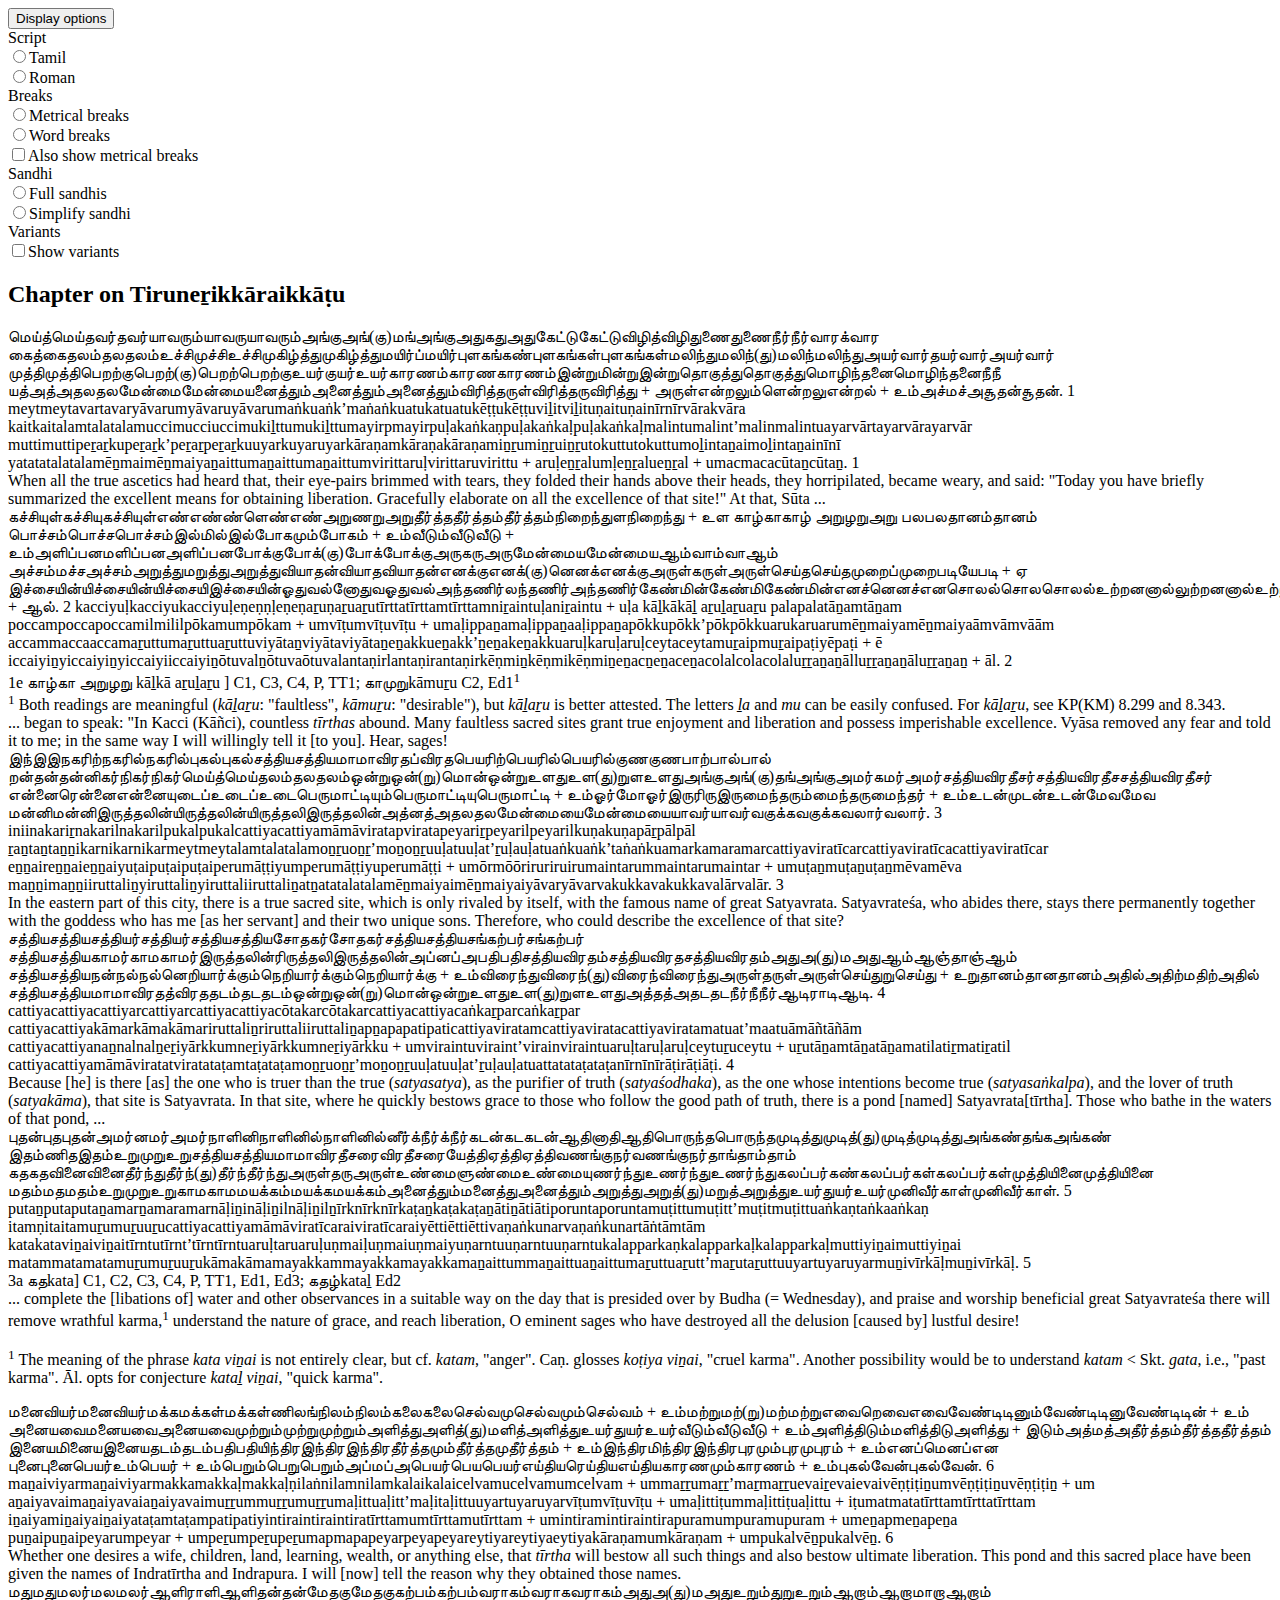
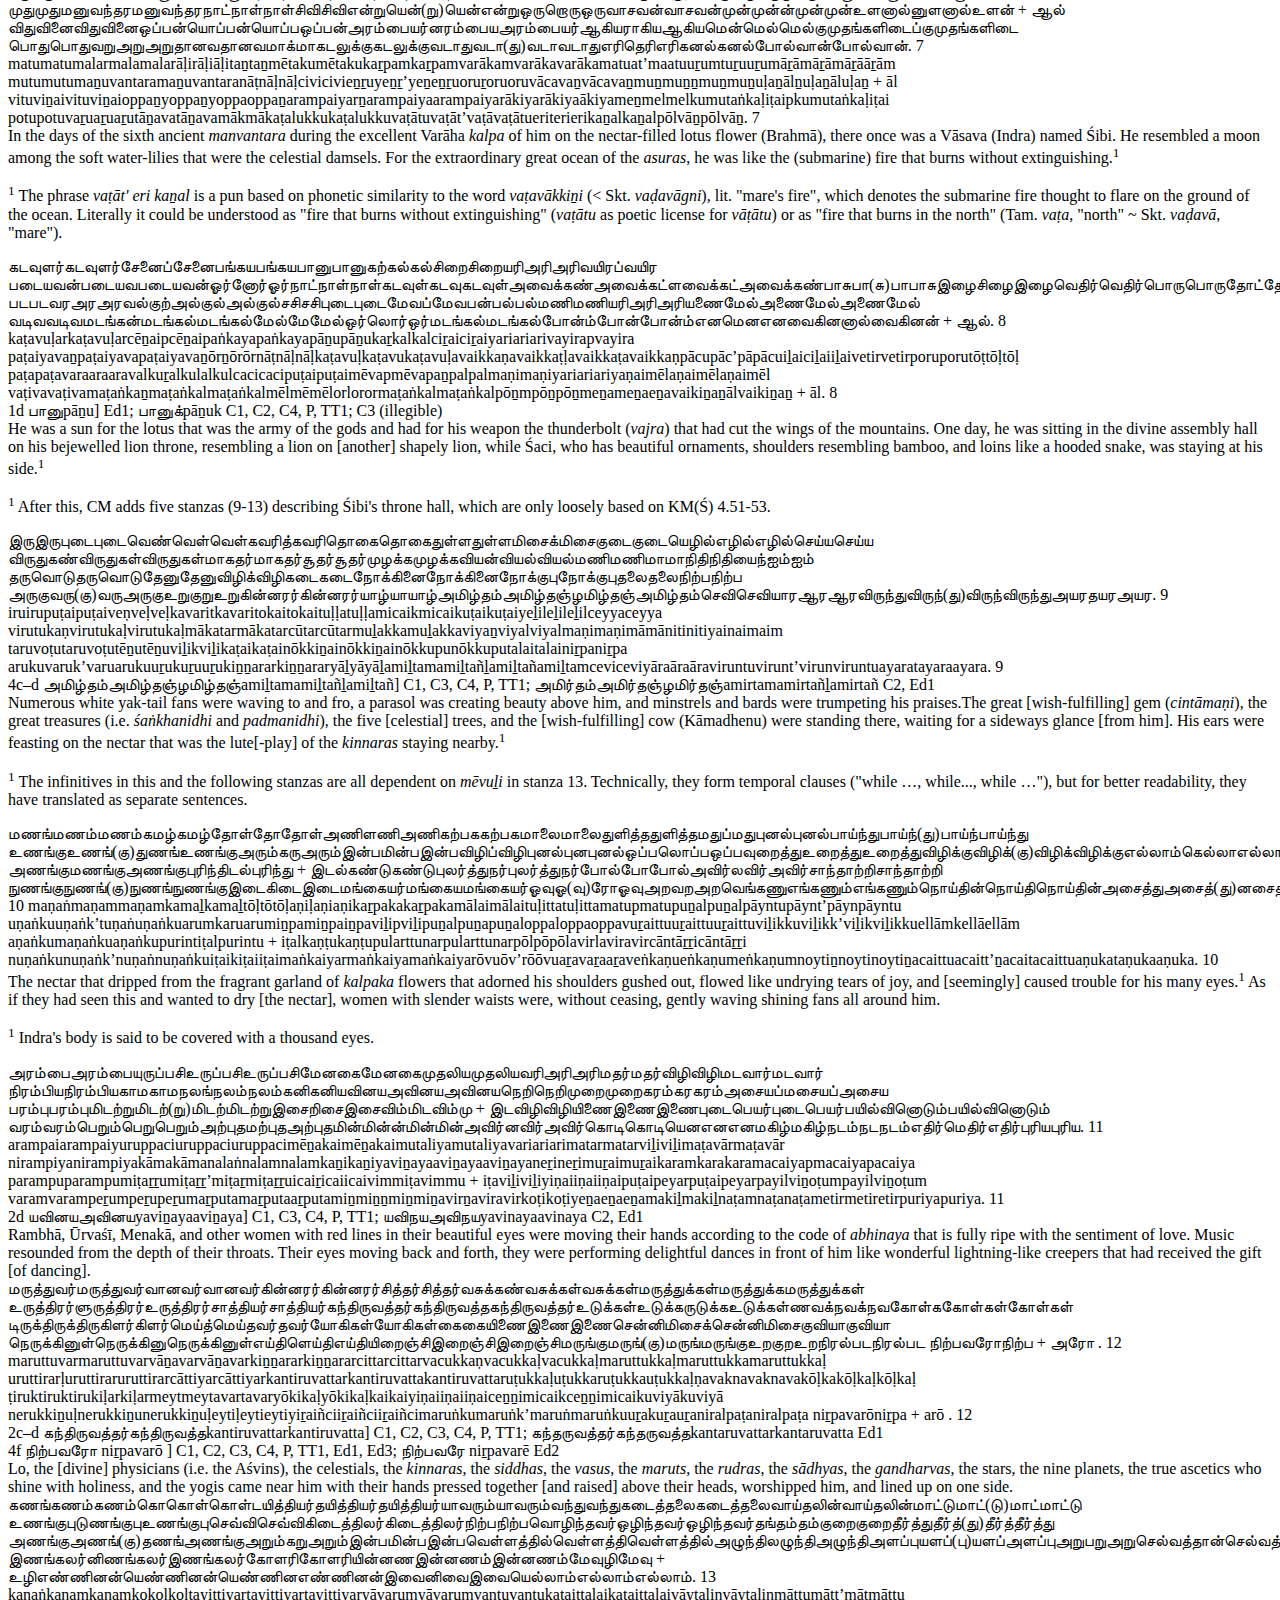
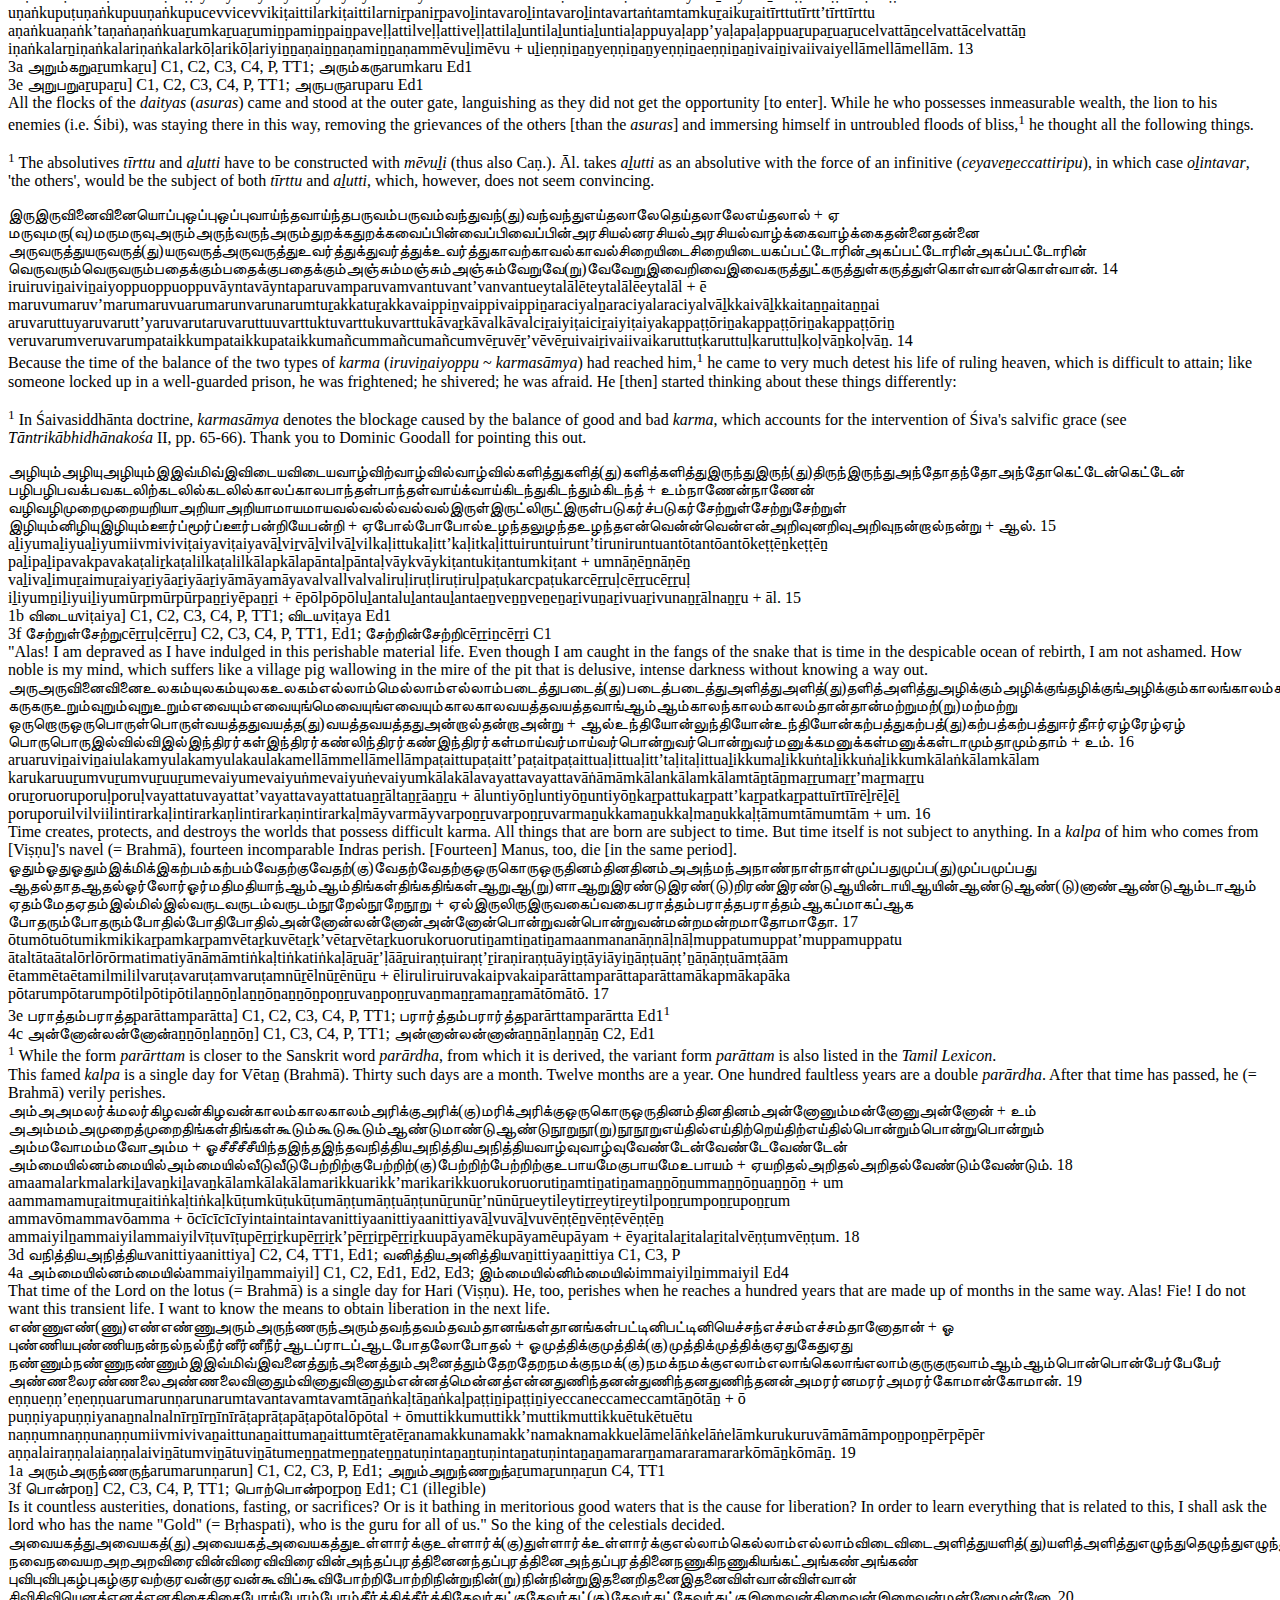
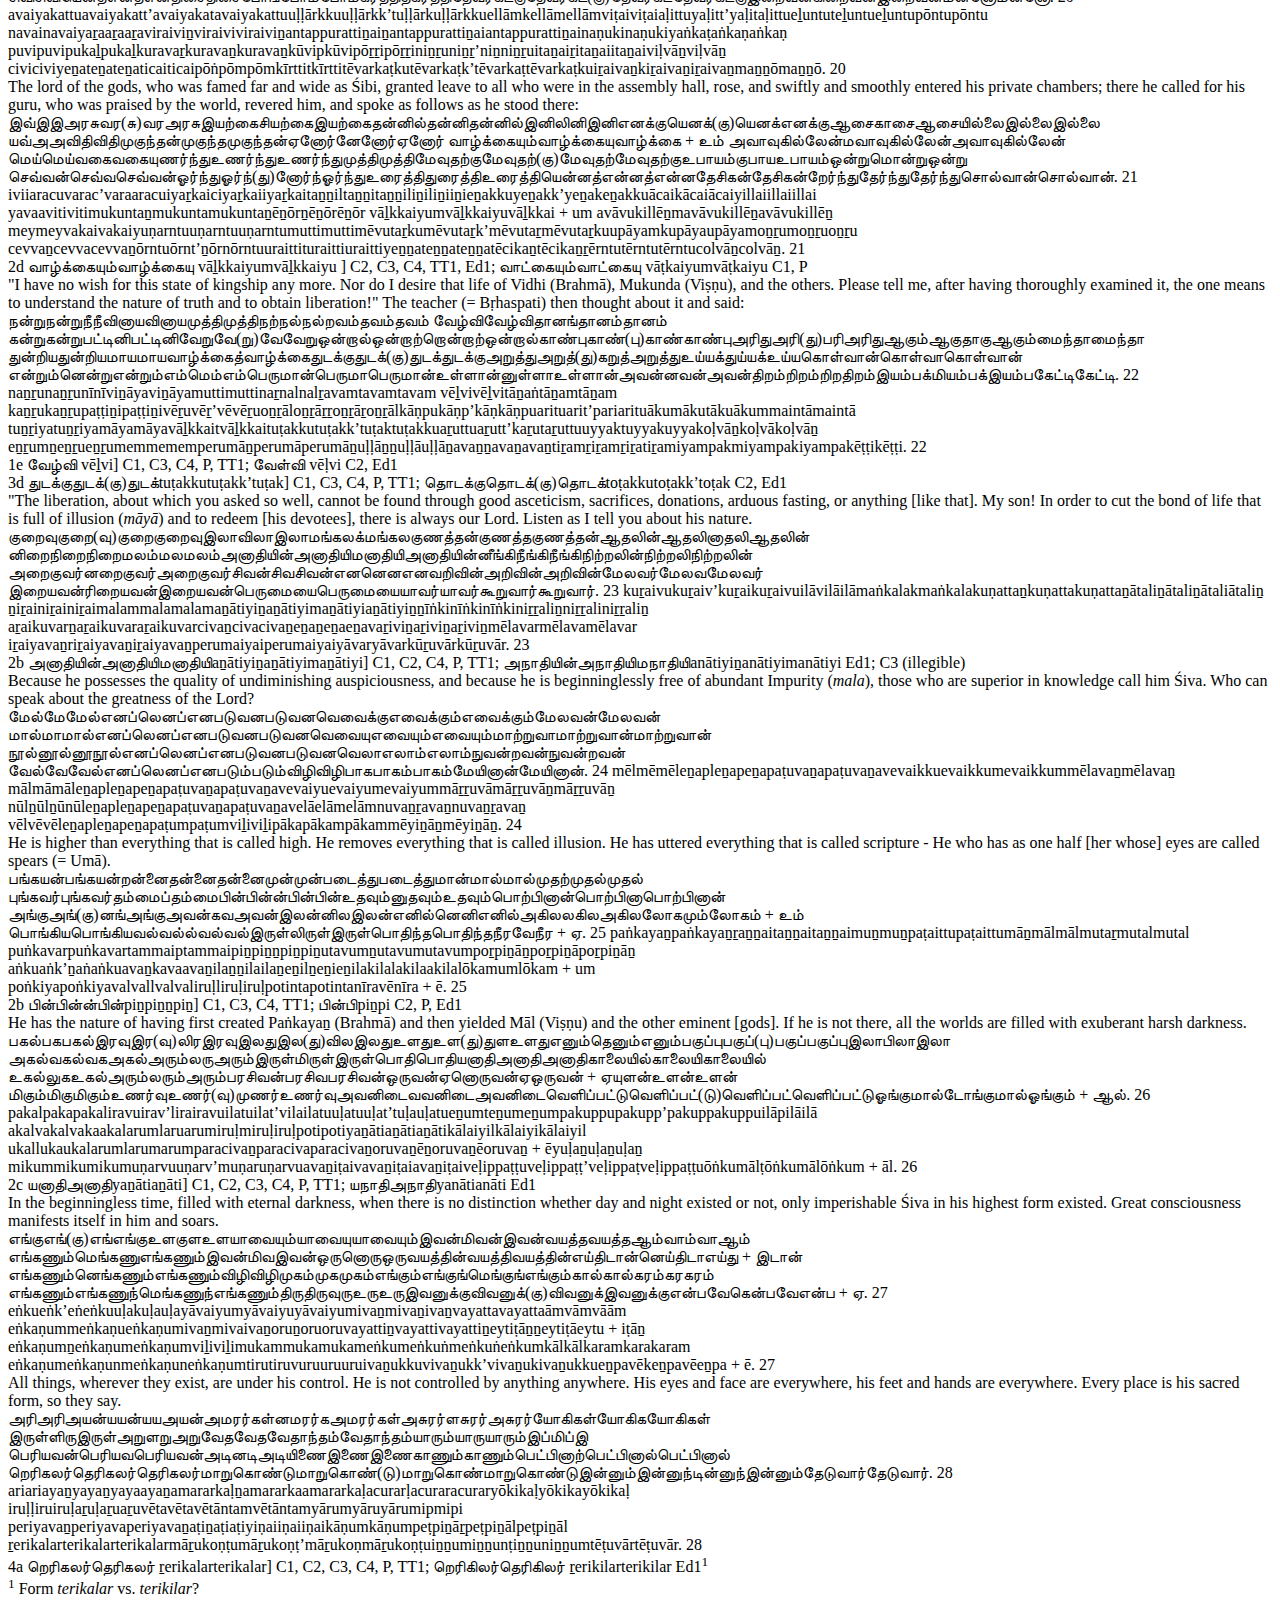
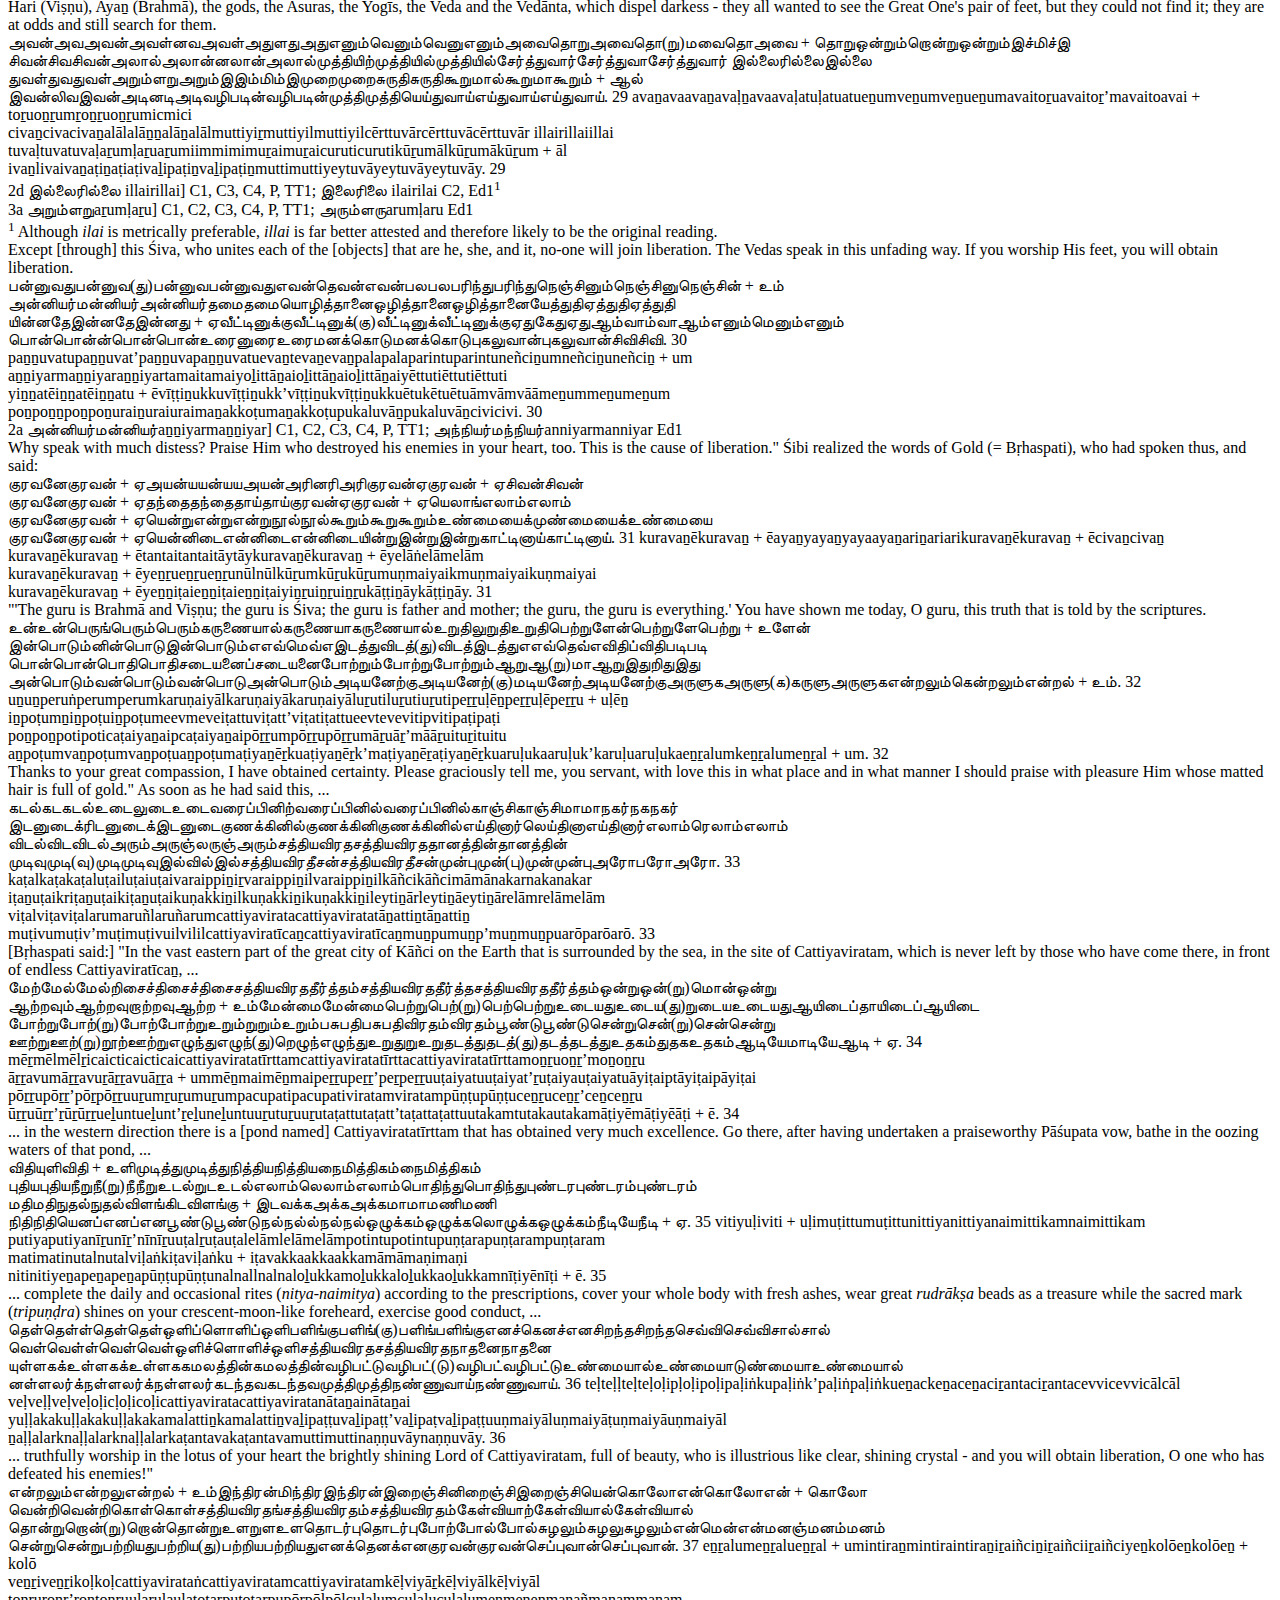
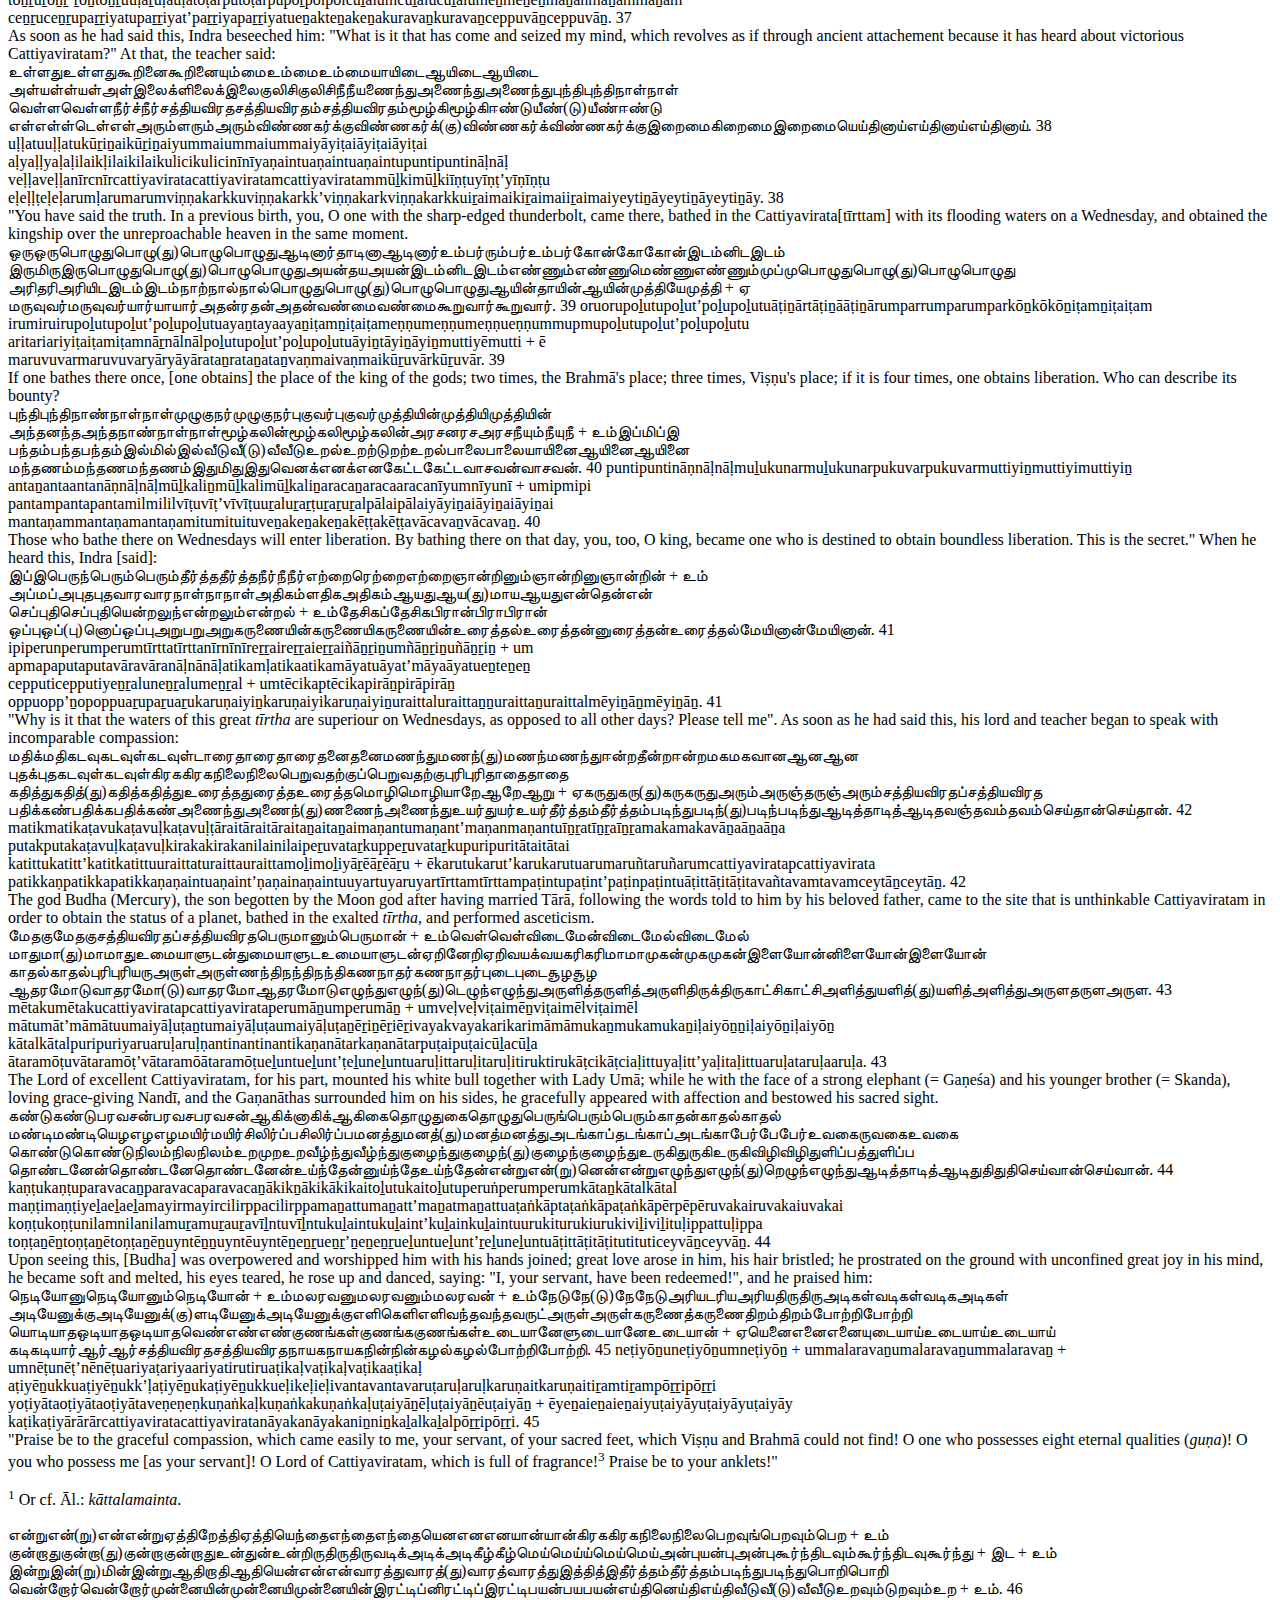
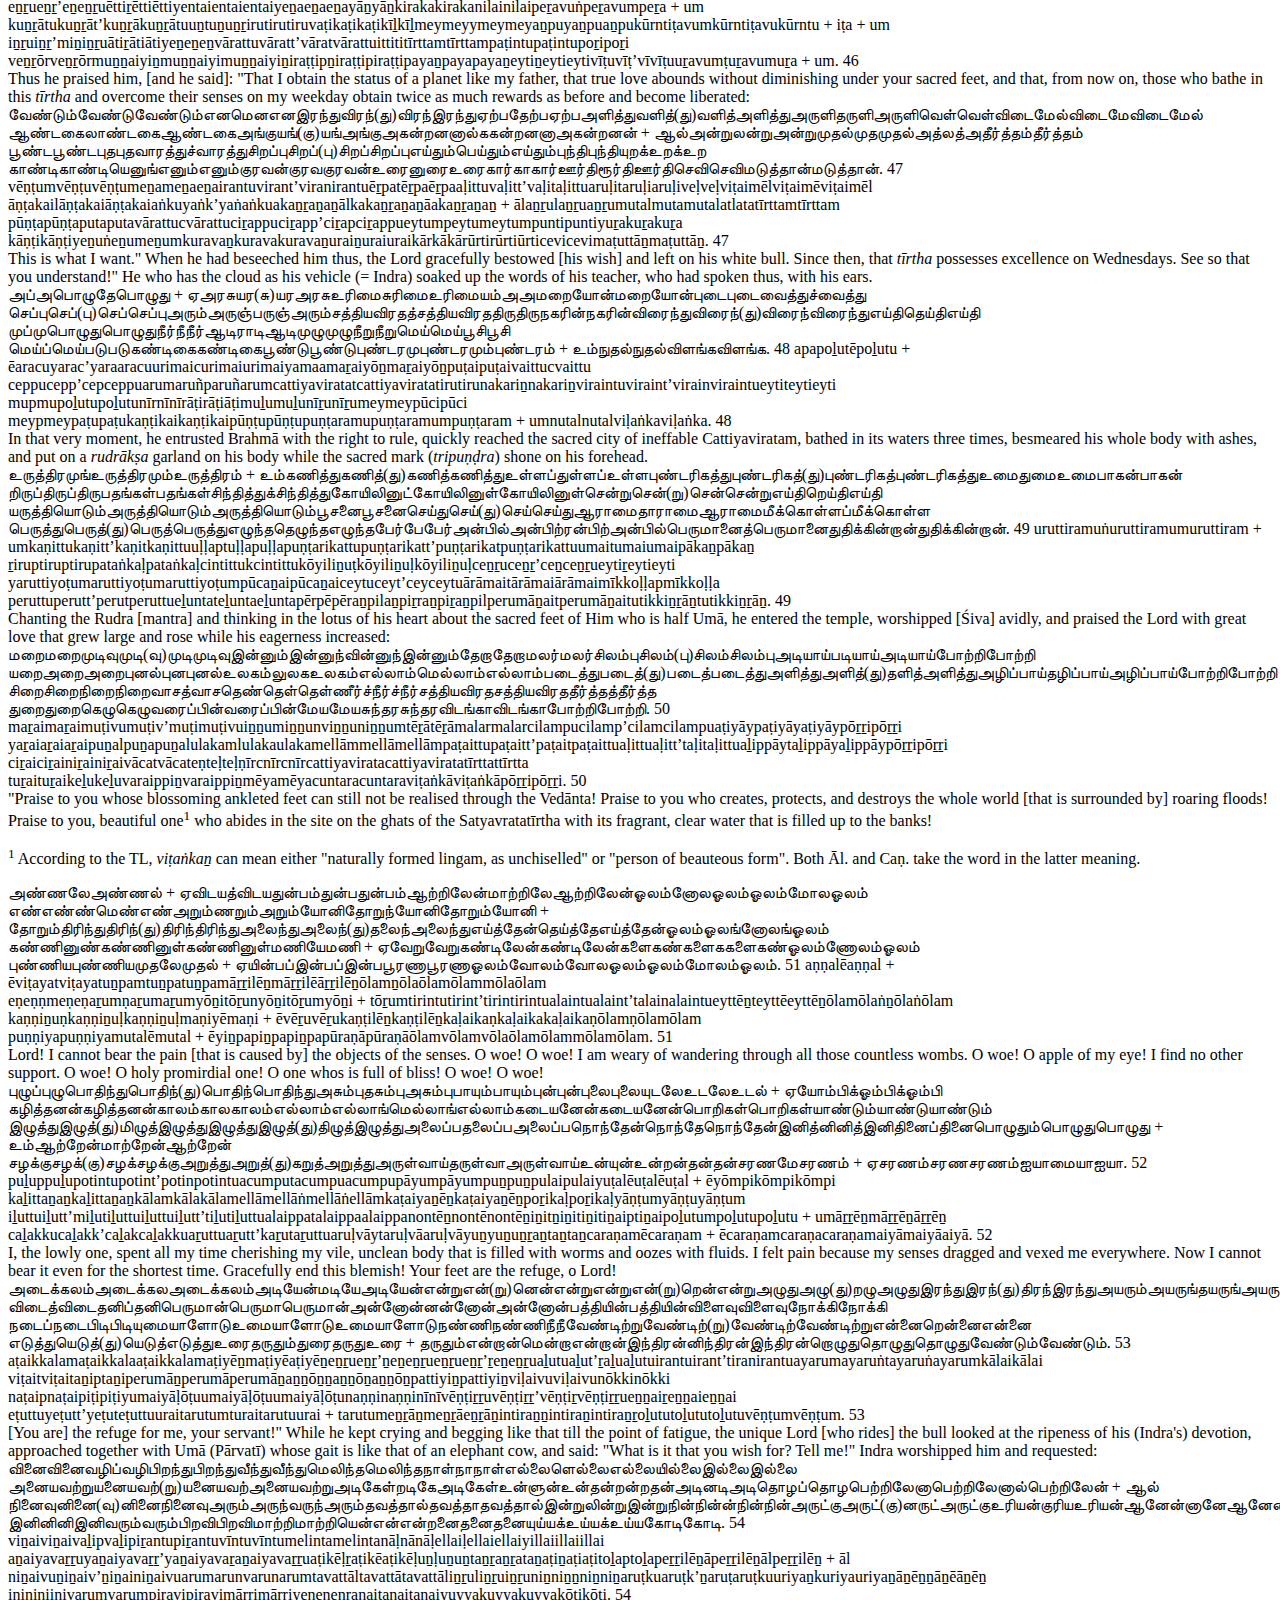
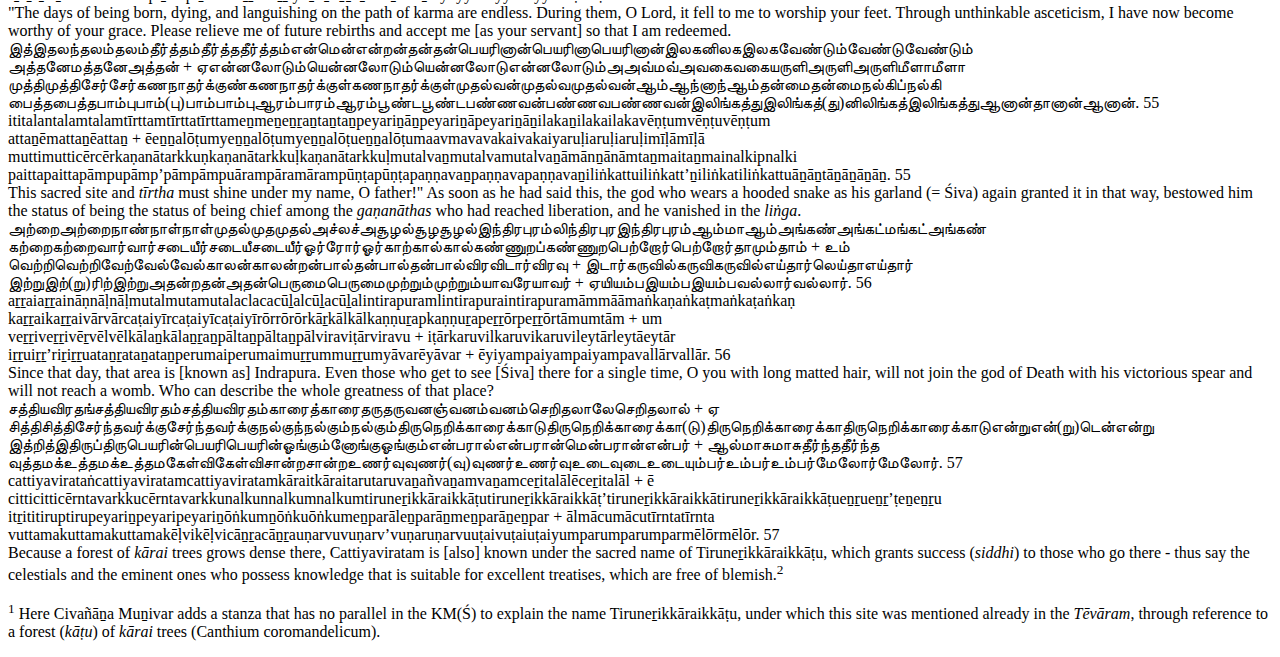
==== index.html @ 8d544032 "update" ====
<!DOCTYPE HTML><html xmlns:htl="https://www.hadw-bw.de/htl">
   <head>
      <meta http-equiv="Content-Type" content="text/html; charset=UTF-8">
      <title>Translation of Civañāṉa Muṉivar's Kāñcippurāṇam - chapter 8</title><script type="text/javascript" src="https://code.jquery.com/jquery-3.2.1.slim.min.js"></script><script type="text/javascript" src="https://htl.hadw-bw.de/gitlab/conversions/main/js/htl.js"></script><link rel="stylesheet" type="text/css" href="https://htl.hadw-bw.de/gitlab/conversions/main/css/htl.css">
   </head>
   <body>
      <div class="control-box"><button type="button" class="collapsible-label">Display options</button><div class="collapsible-content">
            <div class="control-heading">Script</div>
            <div class="control-option"><input type="radio" name="display-script" id="input-Taml"><label for="input-Taml">Tamil</label></div>
            <div class="control-option"><input type="radio" name="display-script" id="input-Latn"><label for="input-Latn">Roman</label></div>
            <div class="control-heading">Breaks</div>
            <div class="control-option"><input type="radio" name="display-breaks" id="input-metrical"><label for="input-metrical">Metrical breaks</label></div>
            <div class="control-option"><input type="radio" name="display-breaks" id="input-wordbreaks"><label for="input-wordbreaks">Word breaks</label></div>
            <div class="control-suboption" id="suboption-also-metrical"><input type="checkbox" name="input-also-metrical" id="input-also-metrical" autocomplete="off"><label for="input-also-metrical">Also show metrical breaks</label></div>
            <div class="control-heading">Sandhi</div>
            <div class="control-option"><input type="radio" name="display-sandhi" id="input-sandhi"><label for="input-sandhi">Full sandhis</label></div>
            <div class="control-option"><input type="radio" name="display-sandhi" id="input-nosandhi"><label for="input-nosandhi">Simplify sandhi</label></div>
            <div class="control-heading">Variants</div>
            <div class="control-option"><input type="checkbox" name="input-variants" id="input-variants" autocomplete="off"><label for="input-variants">Show variants</label></div>
         </div>
      </div>
      <div class="main-content" lang="ta">
         
         
         
         <h2>Chapter on Tiruneṟikkāraikkāṭu</h2>
         
         <div class="stanza"><span class="Taml">
               <span class="w">மெய்த்<span class="wb"></span><span class="tooltip">மெய்</span></span><span class="w">தவர்<span class="wb"></span><span class="tooltip">தவர்</span></span><span class="mb"></span><span class="w"><span class="w split">யாவரும்</span><span class="joined">யாவரு</span><span class="wb"></span><span class="tooltip">யாவரும்</span></span><span class="mb"></span><span class="w"><span class="nosandhi">அங்கு</span><span class="sandhi split">அங்(கு)</span><span class="sandhi joined">மங்</span><span class="wb"></span><span class="tooltip">அங்கு</span></span><span class="w"><span class="w split">அது</span><span class="joined">கது</span><span class="wb"></span><span class="tooltip">அது</span></span><span class="mb"></span><span class="w">கேட்டு<span class="wb"></span><span class="tooltip">கேட்டு</span></span><span class="mb"></span><span class="w">விழித்<span class="wb"></span><span class="tooltip">விழி</span></span><span class="w">துணை<span class="wb"></span><span class="tooltip">துணை</span></span><span class="mb"></span><span class="w">நீர்<span class="wb"></span><span class="tooltip">நீர்</span></span><span class="w">வாரக்<span class="tooltip">வார</span></span><br>
               <span class="w">கைத்<span class="wb"></span><span class="tooltip">கை</span></span><span class="w"><span class="w split">தலம்</span><span class="joined">தல</span><span class="wb"></span><span class="tooltip">தலம்</span></span><span class="mb"></span><span class="w"><span class="w split">உச்சி</span><span class="joined">முச்சி</span><span class="wb"></span><span class="tooltip">உச்சி</span></span><span class="mb"></span><span class="w">முகிழ்த்து<span class="wb"></span><span class="tooltip">முகிழ்த்து</span></span><span class="mb"></span><span class="w">மயிர்ப்<span class="wb"></span><span class="tooltip">மயிர்</span></span><span class="w"><span class="sandhi">புள<span class="mb"></span>கங்கண்</span><span class="nosandhi">புள<span class="mb"></span>கங்கள்</span><span class="wb"></span><span class="tooltip">புளகங்கள்</span></span><span class="mb"></span><span class="w"><span class="nosandhi">மலிந்து</span><span class="sandhi split">மலிந்(து)</span><span class="sandhi joined">மலிந்</span><span class="wb"></span><span class="tooltip">மலிந்து</span></span><span class="w"><span class="w split">அயர்வார்</span><span class="joined">தயர்வார்</span><span class="tooltip">அயர்வார்</span></span><br>
               <span class="w">முத்தி<span class="wb"></span><span class="tooltip">முத்தி</span></span><span class="mb"></span><span class="w"><span class="nosandhi">பெறற்கு</span><span class="sandhi split">பெறற்(கு)</span><span class="sandhi joined">பெறற்</span><span class="wb"></span><span class="tooltip">பெறற்கு</span></span><span class="w"><span class="w split">உயர்</span><span class="joined">குயர்</span><span class="wb"></span><span class="tooltip">உயர்</span></span><span class="mb"></span><span class="w"><span class="w split">காரணம்</span><span class="joined">காரண</span><span class="wb"></span><span class="tooltip">காரணம்</span></span><span class="mb"></span><span class="w"><span class="w split">இன்று</span><span class="joined">மின்று</span><span class="wb"></span><span class="tooltip">இன்று</span></span><span class="mb"></span><span class="w">தொகுத்து<span class="wb"></span><span class="tooltip">தொகுத்து</span></span><span class="mb"></span><span class="w">மொழிந்தனை<span class="wb"></span><span class="tooltip">மொழிந்தனை</span></span><span class="w">நீ<span class="tooltip">நீ</span></span><br>
               <span class="w"><span class="sandhi">யத்</span><span class="nosandhi">அத்</span><span class="wb"></span><span class="tooltip">அ</span></span><span class="w">தல<span class="wb"></span><span class="tooltip">தல</span></span><span class="mb"></span><span class="w">மேன்மை<span class="wb"></span><span class="tooltip">மேன்மை</span></span><span class="mb"></span><span class="w"><span class="sandhi">யனைத்தும்</span><span class="nosandhi">அனைத்தும்</span><span class="wb"></span><span class="tooltip">அனைத்தும்</span></span><span class="mb"></span><span class="w"><span class="w split">விரித்தருள்</span><span class="joined">விரித்தரு</span><span class="wb"></span><span class="tooltip">விரித்து + அருள்</span></span><span class="mb"></span><span class="w"><span class="w split">என்றலும்</span><span class="joined">ளென்றலு</span><span class="wb"></span><span class="tooltip">என்றல் + உம்</span></span><span class="mb"></span><span class="w"><span class="w split">அச்</span><span class="joined">மச்</span><span class="wb"></span><span class="tooltip">அ</span></span><span class="w">சூதன்<span class="tooltip">சூதன்</span></span>. <span class="stanza-number">1</span>
               </span><span class="Latn">
               <span class="w">meyt<span class="wb"></span><span class="tooltip">mey</span></span><span class="w">tavar<span class="wb"></span><span class="tooltip">tavar</span></span><span class="mb"></span><span class="w"><span class="w split">yāvarum</span><span class="joined">yāvaru</span><span class="wb"></span><span class="tooltip">yāvarum</span></span><span class="mb"></span><span class="w"><span class="nosandhi">aṅku</span><span class="sandhi split">aṅk’</span><span class="sandhi joined">maṅ</span><span class="wb"></span><span class="tooltip">aṅku</span></span><span class="w"><span class="w split">atu</span><span class="joined">katu</span><span class="wb"></span><span class="tooltip">atu</span></span><span class="mb"></span><span class="w">kēṭṭu<span class="wb"></span><span class="tooltip">kēṭṭu</span></span><span class="mb"></span><span class="w">viḻit<span class="wb"></span><span class="tooltip">viḻi</span></span><span class="w">tuṇai<span class="wb"></span><span class="tooltip">tuṇai</span></span><span class="mb"></span><span class="w">nīr<span class="wb"></span><span class="tooltip">nīr</span></span><span class="w">vārak<span class="tooltip">vāra</span></span><br>
               <span class="w">kait<span class="wb"></span><span class="tooltip">kai</span></span><span class="w"><span class="w split">talam</span><span class="joined">tala</span><span class="wb"></span><span class="tooltip">talam</span></span><span class="mb"></span><span class="w"><span class="w split">ucci</span><span class="joined">mucci</span><span class="wb"></span><span class="tooltip">ucci</span></span><span class="mb"></span><span class="w">mukiḻttu<span class="wb"></span><span class="tooltip">mukiḻttu</span></span><span class="mb"></span><span class="w">mayirp<span class="wb"></span><span class="tooltip">mayir</span></span><span class="w"><span class="sandhi">puḷa<span class="mb"></span>kaṅkaṇ</span><span class="nosandhi">puḷa<span class="mb"></span>kaṅkaḷ</span><span class="wb"></span><span class="tooltip">puḷakaṅkaḷ</span></span><span class="mb"></span><span class="w"><span class="nosandhi">malintu</span><span class="sandhi split">malint’</span><span class="sandhi joined">malin</span><span class="wb"></span><span class="tooltip">malintu</span></span><span class="w"><span class="w split">ayarvār</span><span class="joined">tayarvār</span><span class="tooltip">ayarvār</span></span><br>
               <span class="w">mutti<span class="wb"></span><span class="tooltip">mutti</span></span><span class="mb"></span><span class="w"><span class="nosandhi">peṟaṟku</span><span class="sandhi split">peṟaṟk’</span><span class="sandhi joined">peṟaṟ</span><span class="wb"></span><span class="tooltip">peṟaṟku</span></span><span class="w"><span class="w split">uyar</span><span class="joined">kuyar</span><span class="wb"></span><span class="tooltip">uyar</span></span><span class="mb"></span><span class="w"><span class="w split">kāraṇam</span><span class="joined">kāraṇa</span><span class="wb"></span><span class="tooltip">kāraṇam</span></span><span class="mb"></span><span class="w"><span class="w split">iṉṟu</span><span class="joined">miṉṟu</span><span class="wb"></span><span class="tooltip">iṉṟu</span></span><span class="mb"></span><span class="w">tokuttu<span class="wb"></span><span class="tooltip">tokuttu</span></span><span class="mb"></span><span class="w">moḻintaṉai<span class="wb"></span><span class="tooltip">moḻintaṉai</span></span><span class="w">nī<span class="tooltip">nī</span></span><br>
               <span class="w"><span class="sandhi">yat</span><span class="nosandhi">at</span><span class="wb"></span><span class="tooltip">a</span></span><span class="w">tala<span class="wb"></span><span class="tooltip">tala</span></span><span class="mb"></span><span class="w">mēṉmai<span class="wb"></span><span class="tooltip">mēṉmai</span></span><span class="mb"></span><span class="w"><span class="sandhi">yaṉaittum</span><span class="nosandhi">aṉaittum</span><span class="wb"></span><span class="tooltip">aṉaittum</span></span><span class="mb"></span><span class="w"><span class="w split">virittaruḷ</span><span class="joined">virittaru</span><span class="wb"></span><span class="tooltip">virittu + aruḷ</span></span><span class="mb"></span><span class="w"><span class="w split">eṉṟalum</span><span class="joined">ḷeṉṟalu</span><span class="wb"></span><span class="tooltip">eṉṟal + um</span></span><span class="mb"></span><span class="w"><span class="w split">ac</span><span class="joined">mac</span><span class="wb"></span><span class="tooltip">a</span></span><span class="w">cūtaṉ<span class="tooltip">cūtaṉ</span></span>. <span class="stanza-number">1</span>
               </span></div>
         <div class="translation">When all the true ascetics had heard that, their eye-pairs brimmed with tears, they
            folded their hands above their heads, they horripilated, became weary, and said: "Today
            you have briefly summarized the excellent means for obtaining liberation. Gracefully
            elaborate on all the excellence of that site!" At that, Sūta ...
            <div class="notes"></div>
         </div>
         
         <div class="stanza"><span class="Taml">
               <span class="w"><span class="w split">கச்சியுள்</span><span class="joined">கச்சியு</span><span class="wb"></span><span class="tooltip">கச்சியுள்</span></span><span class="mb"></span><span class="w"><span class="nosandhi">எண்</span><span class="sandhi split">எண்ண்</span><span class="sandhi joined">ளெண்</span><span class="wb"></span><span class="tooltip">எண்</span></span><span class="w"><span class="w split">அறு</span><span class="joined">ணறு</span><span class="wb"></span><span class="tooltip">அறு</span></span><span class="mb"></span><span class="w"><span class="sandhi">தீர்த்த</span><span class="nosandhi">தீர்த்தம்</span><span class="wb"></span><span class="tooltip">தீர்த்தம்</span></span><span class="mb"></span><span class="w">நிறைந்துள<span class="wb"></span><span class="tooltip">நிறைந்து + உள</span></span><span class="mb"></span><span class="app-anchor" id="app1">
                  <span class="w"><span class="w split">காழ்</span><span class="joined">கா</span><span class="wb"></span><span class="tooltip">காழ்</span></span><span class="wb"></span>
                  <span class="w"><span class="w split">அறு</span><span class="joined">ழறு</span><span class="tooltip">அறு</span></span><span class="wb"></span>
                  </span><span class="mb"></span><span class="w">பல<span class="wb"></span><span class="tooltip">பல</span></span><span class="w">தானம்<span class="tooltip">தானம்</span></span><br>
               <span class="w"><span class="w split">பொச்சம்</span><span class="joined">பொச்ச</span><span class="wb"></span><span class="tooltip">பொச்சம்</span></span><span class="w"><span class="w split">இல்</span><span class="joined">மில்</span><span class="wb"></span><span class="tooltip">இல்</span></span><span class="mb"></span><span class="w">போகமும்<span class="wb"></span><span class="tooltip">போகம் + உம்</span></span><span class="mb"></span><span class="w"><span class="w split">வீடும்</span><span class="joined">வீடு</span><span class="wb"></span><span class="tooltip">வீடு + உம்</span></span><span class="mb"></span><span class="w"><span class="w split">அளிப்பன</span><span class="joined">மளிப்பன</span><span class="wb"></span><span class="tooltip">அளிப்பன</span></span><span class="mb"></span><span class="w"><span class="nosandhi">போக்கு</span><span class="sandhi split">போக்(கு)</span><span class="sandhi joined">போக்</span><span class="wb"></span><span class="tooltip">போக்கு</span></span><span class="w"><span class="w split">அரு</span><span class="joined">கரு</span><span class="wb"></span><span class="tooltip">அரு</span></span><span class="mb"></span><span class="w">மேன்மைய<span class="wb"></span><span class="tooltip">மேன்மைய</span></span><span class="w"><span class="nosandhi">ஆம்</span><span class="sandhi split">வாம்</span><span class="sandhi joined">வா</span><span class="tooltip">ஆம்</span></span><br>
               <span class="w"><span class="w split">அச்சம்</span><span class="joined">மச்ச</span><span class="wb"></span><span class="tooltip">அச்சம்</span></span><span class="mb"></span><span class="w"><span class="w split">அறுத்து</span><span class="joined">மறுத்து</span><span class="wb"></span><span class="tooltip">அறுத்து</span></span><span class="mb"></span><span class="w"><span class="w split">வியாதன்</span><span class="joined">வியாத</span><span class="wb"></span><span class="tooltip">வியாதன்</span></span><span class="mb"></span><span class="w"><span class="nosandhi">எனக்கு</span><span class="sandhi split">எனக்(கு)</span><span class="sandhi joined">னெனக்</span><span class="wb"></span><span class="tooltip">எனக்கு</span></span><span class="w"><span class="w split">அருள்</span><span class="joined">கருள்</span><span class="wb"></span><span class="tooltip">அருள்</span></span><span class="mb"></span><span class="w">செய்த<span class="wb"></span><span class="tooltip">செய்த</span></span><span class="mb"></span><span class="w">முறைப்<span class="wb"></span><span class="tooltip">முறை</span></span><span class="w">படியே<span class="tooltip">படி + ஏ</span></span><br>
               <span class="w"><span class="nosandhi">இச்சையின்</span><span class="sandhi split">யிச்சையின்</span><span class="sandhi joined">யிச்சையி</span><span class="wb"></span><span class="tooltip">இச்சையின்</span></span><span class="mb"></span><span class="w"><span class="w split">ஓதுவல்</span><span class="joined">னோதுவ</span><span class="wb"></span><span class="tooltip">ஓதுவல்</span></span><span class="mb"></span><span class="w"><span class="w split">அந்தணிர்</span><span class="joined">லந்தணிர்</span><span class="wb"></span><span class="tooltip">அந்தணிர்</span></span><span class="mb"></span><span class="w"><span class="w split">கேண்மின்</span><span class="joined">கேண்மி</span><span class="wb"></span><span class="tooltip">கேண்மின்</span></span><span class="mb"></span><span class="w"><span class="w split">எனச்</span><span class="joined">னெனச்</span><span class="wb"></span><span class="tooltip">என</span></span><span class="w"><span class="w split">சொலல்</span><span class="joined">சொல</span><span class="wb"></span><span class="tooltip">சொலல்</span></span><span class="mb"></span><span class="w"><span class="w split">உற்றனனால்</span><span class="joined">லுற்றனனால்</span><span class="tooltip">உற்றனன் + ஆல்</span></span>. <span class="stanza-number">2</span>
               </span><span class="Latn">
               <span class="w"><span class="w split">kacciyuḷ</span><span class="joined">kacciyu</span><span class="wb"></span><span class="tooltip">kacciyuḷ</span></span><span class="mb"></span><span class="w"><span class="nosandhi">eṇ</span><span class="sandhi split">eṇṇ</span><span class="sandhi joined">ḷeṇ</span><span class="wb"></span><span class="tooltip">eṇ</span></span><span class="w"><span class="w split">aṟu</span><span class="joined">ṇaṟu</span><span class="wb"></span><span class="tooltip">aṟu</span></span><span class="mb"></span><span class="w"><span class="sandhi">tīrtta</span><span class="nosandhi">tīrttam</span><span class="wb"></span><span class="tooltip">tīrttam</span></span><span class="mb"></span><span class="w">niṟaintuḷa<span class="wb"></span><span class="tooltip">niṟaintu + uḷa</span></span><span class="mb"></span><span class="app-anchor" id="app1">
                  <span class="w"><span class="w split">kāḻ</span><span class="joined">kā</span><span class="wb"></span><span class="tooltip">kāḻ</span></span><span class="wb"></span>
                  <span class="w"><span class="w split">aṟu</span><span class="joined">ḻaṟu</span><span class="tooltip">aṟu</span></span><span class="wb"></span>
                  </span><span class="mb"></span><span class="w">pala<span class="wb"></span><span class="tooltip">pala</span></span><span class="w">tāṉam<span class="tooltip">tāṉam</span></span><br>
               <span class="w"><span class="w split">poccam</span><span class="joined">pocca</span><span class="wb"></span><span class="tooltip">poccam</span></span><span class="w"><span class="w split">il</span><span class="joined">mil</span><span class="wb"></span><span class="tooltip">il</span></span><span class="mb"></span><span class="w">pōkamum<span class="wb"></span><span class="tooltip">pōkam + um</span></span><span class="mb"></span><span class="w"><span class="w split">vīṭum</span><span class="joined">vīṭu</span><span class="wb"></span><span class="tooltip">vīṭu + um</span></span><span class="mb"></span><span class="w"><span class="w split">aḷippaṉa</span><span class="joined">maḷippaṉa</span><span class="wb"></span><span class="tooltip">aḷippaṉa</span></span><span class="mb"></span><span class="w"><span class="nosandhi">pōkku</span><span class="sandhi split">pōkk’</span><span class="sandhi joined">pōk</span><span class="wb"></span><span class="tooltip">pōkku</span></span><span class="w"><span class="w split">aru</span><span class="joined">karu</span><span class="wb"></span><span class="tooltip">aru</span></span><span class="mb"></span><span class="w">mēṉmaiya<span class="wb"></span><span class="tooltip">mēṉmaiya</span></span><span class="w"><span class="nosandhi">ām</span><span class="sandhi split">vām</span><span class="sandhi joined">vā</span><span class="tooltip">ām</span></span><br>
               <span class="w"><span class="w split">accam</span><span class="joined">macca</span><span class="wb"></span><span class="tooltip">accam</span></span><span class="mb"></span><span class="w"><span class="w split">aṟuttu</span><span class="joined">maṟuttu</span><span class="wb"></span><span class="tooltip">aṟuttu</span></span><span class="mb"></span><span class="w"><span class="w split">viyātaṉ</span><span class="joined">viyāta</span><span class="wb"></span><span class="tooltip">viyātaṉ</span></span><span class="mb"></span><span class="w"><span class="nosandhi">eṉakku</span><span class="sandhi split">eṉakk’</span><span class="sandhi joined">ṉeṉak</span><span class="wb"></span><span class="tooltip">eṉakku</span></span><span class="w"><span class="w split">aruḷ</span><span class="joined">karuḷ</span><span class="wb"></span><span class="tooltip">aruḷ</span></span><span class="mb"></span><span class="w">ceyta<span class="wb"></span><span class="tooltip">ceyta</span></span><span class="mb"></span><span class="w">muṟaip<span class="wb"></span><span class="tooltip">muṟai</span></span><span class="w">paṭiyē<span class="tooltip">paṭi + ē</span></span><br>
               <span class="w"><span class="nosandhi">iccaiyiṉ</span><span class="sandhi split">yiccaiyiṉ</span><span class="sandhi joined">yiccaiyi</span><span class="wb"></span><span class="tooltip">iccaiyiṉ</span></span><span class="mb"></span><span class="w"><span class="w split">ōtuval</span><span class="joined">ṉōtuva</span><span class="wb"></span><span class="tooltip">ōtuval</span></span><span class="mb"></span><span class="w"><span class="w split">antaṇir</span><span class="joined">lantaṇir</span><span class="wb"></span><span class="tooltip">antaṇir</span></span><span class="mb"></span><span class="w"><span class="w split">kēṇmiṉ</span><span class="joined">kēṇmi</span><span class="wb"></span><span class="tooltip">kēṇmiṉ</span></span><span class="mb"></span><span class="w"><span class="w split">eṉac</span><span class="joined">ṉeṉac</span><span class="wb"></span><span class="tooltip">eṉa</span></span><span class="w"><span class="w split">colal</span><span class="joined">cola</span><span class="wb"></span><span class="tooltip">colal</span></span><span class="mb"></span><span class="w"><span class="w split">uṟṟaṉaṉāl</span><span class="joined">luṟṟaṉaṉāl</span><span class="tooltip">uṟṟaṉaṉ + āl</span></span>. <span class="stanza-number">2</span>
               </span></div>
         <div class="apparatus">
            <div class="app-entry" id="app1">1e <span class="Taml">
                  <span class="w split">காழ்</span><span class="joined">கா</span><span class="wb"></span>
                  <span class="w split">அறு</span><span class="joined">ழறு</span>
                  </span><span class="Latn">
                  <span class="w split">kāḻ</span><span class="joined">kā</span><span class="wb"></span>
                  <span class="w split">aṟu</span><span class="joined">ḻaṟu</span>
                  </span>] C1, C3, C4, P, TT1; <span class="Taml">காமுறு</span><span class="Latn">kāmuṟu</span> C2, Ed1<sup>1</sup></div>
         </div>
         <div class="notes"><sup>1</sup> Both readings are meaningful (<i>kāḻaṟu</i>: "faultless", <i>kāmuṟu</i>: "desirable"), but <i>kāḻaṟu</i> is better attested. The letters <i>ḻa</i> and <i>mu</i> can be easily confused. For <i>kāḻaṟu</i>, see KP(KM) 8.299 and 8.343.</div>
         <div class="translation">... began to speak: "In Kacci (Kāñci), countless <i>tīrthas</i> abound. Many faultless sacred sites grant true enjoyment and liberation and possess imperishable excellence.
            Vyāsa removed any fear and told it to me; in the same way I will willingly tell it
            [to you]. Hear, sages!
            <div class="notes"></div>
         </div>
         
         <div class="stanza"><span class="Taml">
               <span class="w"><span class="sandhi">இந்</span><span class="nosandhi">இ</span><span class="wb"></span><span class="tooltip">இ</span></span><span class="w"><span class="sandhi">நக<span class="mb"></span>ரிற்</span><span class="nosandhi">நக<span class="mb"></span>ரில்</span><span class="wb"></span><span class="tooltip">நகரில்</span></span><span class="w">புகல்<span class="wb"></span><span class="tooltip">புகல்</span></span><span class="mb"></span><span class="w">சத்திய<span class="wb"></span><span class="tooltip">சத்திய</span></span><span class="mb"></span><span class="w">மா<span class="wb"></span><span class="tooltip">மா</span></span><span class="w">விரதப்<span class="wb"></span><span class="tooltip">விரத</span></span><span class="mb"></span><span class="w"><span class="sandhi">பெயரிற்</span><span class="nosandhi">பெயரில்</span><span class="wb"></span><span class="tooltip">பெயரில்</span></span><span class="mb"></span><span class="w">குண<span class="wb"></span><span class="tooltip">குண</span></span><span class="w"><span class="sandhi">பாற்</span><span class="nosandhi">பால்</span><span class="tooltip">பால்</span></span><br>
               <span class="w"><span class="sandhi">றன்</span><span class="nosandhi">தன்</span><span class="wb"></span><span class="tooltip">தன்</span></span><span class="w"><span class="sandhi">னிகர்</span><span class="nosandhi">நிகர்</span><span class="wb"></span><span class="tooltip">நிகர்</span></span><span class="mb"></span><span class="w">மெய்த்<span class="wb"></span><span class="tooltip">மெய்</span></span><span class="w"><span class="w split">தலம்</span><span class="joined">தல</span><span class="wb"></span><span class="tooltip">தலம்</span></span><span class="mb"></span><span class="w"><span class="nosandhi">ஒன்று</span><span class="sandhi split">ஒன்(று)</span><span class="sandhi joined">மொன்</span><span class="wb"></span><span class="tooltip">ஒன்று</span></span><span class="w"><span class="nosandhi">உளது</span><span class="sandhi split">உள(து)</span><span class="sandhi joined">றுள</span><span class="wb"></span><span class="tooltip">உளது</span></span><span class="mb"></span><span class="w"><span class="nosandhi">அங்கு</span><span class="sandhi split">அங்(கு)</span><span class="sandhi joined">தங்</span><span class="wb"></span><span class="tooltip">அங்கு</span></span><span class="w"><span class="w split">அமர்</span><span class="joined">கமர்</span><span class="wb"></span><span class="tooltip">அமர்</span></span><span class="mb"></span><span class="w"><span class="w split">சத்திய<span class="mb"></span>விரதீசர்</span><span class="joined">சத்திய<span class="mb"></span>விரதீச</span><span class="tooltip">சத்தியவிரதீசர்</span></span><br>
               <span class="w"><span class="w split">என்னை</span><span class="joined">ரென்னை</span><span class="wb"></span><span class="tooltip">என்னை</span></span><span class="mb"></span><span class="w"><span class="sandhi">யுடைப்</span><span class="nosandhi">உடைப்</span><span class="wb"></span><span class="tooltip">உடை</span></span><span class="w"><span class="w split">பெரு<span class="mb"></span>மாட்டியும்</span><span class="joined">பெரு<span class="mb"></span>மாட்டியு</span><span class="wb"></span><span class="tooltip">பெருமாட்டி + உம்</span></span><span class="mb"></span><span class="w"><span class="w split">ஓர்</span><span class="joined">மோ</span><span class="wb"></span><span class="tooltip">ஓர்</span></span><span class="w"><span class="w split">இரு</span><span class="joined">ரிரு</span><span class="wb"></span><span class="tooltip">இரு</span></span><span class="mb"></span><span class="w"><span class="w split">மைந்தரும்</span><span class="joined">மைந்தரு</span><span class="wb"></span><span class="tooltip">மைந்தர் + உம்</span></span><span class="mb"></span><span class="w"><span class="w split">உடன்</span><span class="joined">முடன்</span><span class="wb"></span><span class="tooltip">உடன்</span></span><span class="w">மேவ<span class="tooltip">மேவ</span></span><br>
               <span class="w">மன்னி<span class="wb"></span><span class="tooltip">மன்னி</span></span><span class="mb"></span><span class="w"><span class="nosandhi">இருத்தலின்</span><span class="sandhi split">யிருத்தலின்</span><span class="sandhi joined">யிருத்தலி</span><span class="wb"></span><span class="tooltip">இருத்தலின்</span></span><span class="mb"></span><span class="w"><span class="w split">அத்</span><span class="joined">னத்</span><span class="wb"></span><span class="tooltip">அ</span></span><span class="w">தல<span class="wb"></span><span class="tooltip">தல</span></span><span class="mb"></span><span class="w">மேன்மையை<span class="wb"></span><span class="tooltip">மேன்மையை</span></span><span class="mb"></span><span class="w">யாவர்<span class="wb"></span><span class="tooltip">யாவர்</span></span><span class="mb"></span><span class="w">வகுக்க<span class="wb"></span><span class="tooltip">வகுக்க</span></span><span class="w">வலார்<span class="tooltip">வலார்</span></span>. <span class="stanza-number">3</span>
               </span><span class="Latn">
               <span class="w"><span class="sandhi">in</span><span class="nosandhi">i</span><span class="wb"></span><span class="tooltip">i</span></span><span class="w"><span class="sandhi">naka<span class="mb"></span>riṟ</span><span class="nosandhi">naka<span class="mb"></span>ril</span><span class="wb"></span><span class="tooltip">nakaril</span></span><span class="w">pukal<span class="wb"></span><span class="tooltip">pukal</span></span><span class="mb"></span><span class="w">cattiya<span class="wb"></span><span class="tooltip">cattiya</span></span><span class="mb"></span><span class="w">mā<span class="wb"></span><span class="tooltip">mā</span></span><span class="w">viratap<span class="wb"></span><span class="tooltip">virata</span></span><span class="mb"></span><span class="w"><span class="sandhi">peyariṟ</span><span class="nosandhi">peyaril</span><span class="wb"></span><span class="tooltip">peyaril</span></span><span class="mb"></span><span class="w">kuṇa<span class="wb"></span><span class="tooltip">kuṇa</span></span><span class="w"><span class="sandhi">pāṟ</span><span class="nosandhi">pāl</span><span class="tooltip">pāl</span></span><br>
               <span class="w"><span class="sandhi">ṟaṉ</span><span class="nosandhi">taṉ</span><span class="wb"></span><span class="tooltip">taṉ</span></span><span class="w"><span class="sandhi">ṉikar</span><span class="nosandhi">nikar</span><span class="wb"></span><span class="tooltip">nikar</span></span><span class="mb"></span><span class="w">meyt<span class="wb"></span><span class="tooltip">mey</span></span><span class="w"><span class="w split">talam</span><span class="joined">tala</span><span class="wb"></span><span class="tooltip">talam</span></span><span class="mb"></span><span class="w"><span class="nosandhi">oṉṟu</span><span class="sandhi split">oṉṟ’</span><span class="sandhi joined">moṉ</span><span class="wb"></span><span class="tooltip">oṉṟu</span></span><span class="w"><span class="nosandhi">uḷatu</span><span class="sandhi split">uḷat’</span><span class="sandhi joined">ṟuḷa</span><span class="wb"></span><span class="tooltip">uḷatu</span></span><span class="mb"></span><span class="w"><span class="nosandhi">aṅku</span><span class="sandhi split">aṅk’</span><span class="sandhi joined">taṅ</span><span class="wb"></span><span class="tooltip">aṅku</span></span><span class="w"><span class="w split">amar</span><span class="joined">kamar</span><span class="wb"></span><span class="tooltip">amar</span></span><span class="mb"></span><span class="w"><span class="w split">cattiya<span class="mb"></span>viratīcar</span><span class="joined">cattiya<span class="mb"></span>viratīca</span><span class="tooltip">cattiyaviratīcar</span></span><br>
               <span class="w"><span class="w split">eṉṉai</span><span class="joined">reṉṉai</span><span class="wb"></span><span class="tooltip">eṉṉai</span></span><span class="mb"></span><span class="w"><span class="sandhi">yuṭaip</span><span class="nosandhi">uṭaip</span><span class="wb"></span><span class="tooltip">uṭai</span></span><span class="w"><span class="w split">peru<span class="mb"></span>māṭṭiyum</span><span class="joined">peru<span class="mb"></span>māṭṭiyu</span><span class="wb"></span><span class="tooltip">perumāṭṭi + um</span></span><span class="mb"></span><span class="w"><span class="w split">ōr</span><span class="joined">mō</span><span class="wb"></span><span class="tooltip">ōr</span></span><span class="w"><span class="w split">iru</span><span class="joined">riru</span><span class="wb"></span><span class="tooltip">iru</span></span><span class="mb"></span><span class="w"><span class="w split">maintarum</span><span class="joined">maintaru</span><span class="wb"></span><span class="tooltip">maintar + um</span></span><span class="mb"></span><span class="w"><span class="w split">uṭaṉ</span><span class="joined">muṭaṉ</span><span class="wb"></span><span class="tooltip">uṭaṉ</span></span><span class="w">mēva<span class="tooltip">mēva</span></span><br>
               <span class="w">maṉṉi<span class="wb"></span><span class="tooltip">maṉṉi</span></span><span class="mb"></span><span class="w"><span class="nosandhi">iruttaliṉ</span><span class="sandhi split">yiruttaliṉ</span><span class="sandhi joined">yiruttali</span><span class="wb"></span><span class="tooltip">iruttaliṉ</span></span><span class="mb"></span><span class="w"><span class="w split">at</span><span class="joined">ṉat</span><span class="wb"></span><span class="tooltip">a</span></span><span class="w">tala<span class="wb"></span><span class="tooltip">tala</span></span><span class="mb"></span><span class="w">mēṉmaiyai<span class="wb"></span><span class="tooltip">mēṉmaiyai</span></span><span class="mb"></span><span class="w">yāvar<span class="wb"></span><span class="tooltip">yāvar</span></span><span class="mb"></span><span class="w">vakukka<span class="wb"></span><span class="tooltip">vakukka</span></span><span class="w">valār<span class="tooltip">valār</span></span>. <span class="stanza-number">3</span>
               </span></div>
         <div class="translation">In the eastern part of this city, there is a true sacred site, which is only rivaled
            by itself, with the famous name of great Satyavrata. Satyavrateśa, who abides there,
            stays there permanently together with the goddess who has me [as her servant] and
            their two unique sons. Therefore, who could describe the excellence of that site?
            <div class="notes"></div>
         </div>
         
         <div class="stanza"><span class="Taml">
               <span class="w">சத்திய<span class="wb"></span><span class="tooltip">சத்திய</span></span><span class="mb"></span><span class="w">சத்தியர்<span class="wb"></span><span class="tooltip">சத்தியர்</span></span><span class="mb"></span><span class="w">சத்திய<span class="wb"></span><span class="tooltip">சத்திய</span></span><span class="mb"></span><span class="w">சோதகர்<span class="wb"></span><span class="tooltip">சோதகர்</span></span><span class="mb"></span><span class="w">சத்திய<span class="wb"></span><span class="tooltip">சத்திய</span></span><span class="mb"></span><span class="w">சங்கற்பர்<span class="tooltip">சங்கற்பர்</span></span><br>
               <span class="w">சத்திய<span class="wb"></span><span class="tooltip">சத்திய</span></span><span class="mb"></span><span class="w"><span class="w split">காமர்</span><span class="joined">காம</span><span class="wb"></span><span class="tooltip">காமர்</span></span><span class="mb"></span><span class="w"><span class="w split">இருத்தலின்</span><span class="joined">ரிருத்தலி</span><span class="wb"></span><span class="tooltip">இருத்தலின்</span></span><span class="mb"></span><span class="w"><span class="w split">அப்</span><span class="joined">னப்</span><span class="wb"></span><span class="tooltip">அ</span></span><span class="w">பதி<span class="wb"></span><span class="tooltip">பதி</span></span><span class="mb"></span><span class="w"><span class="w split">சத்திய<span class="mb"></span>விரதம்</span><span class="joined">சத்திய<span class="mb"></span>விரத</span><span class="wb"></span><span class="tooltip">சத்தியவிரதம்</span></span><span class="w"><span class="nosandhi">அது</span><span class="sandhi split">அ(து)</span><span class="sandhi joined">ம</span><span class="wb"></span><span class="tooltip">அது</span></span><span class="w"><span class="nosandhi">ஆம்</span><span class="sandhi split">ஆஞ்</span><span class="sandhi joined">தாஞ்</span><span class="tooltip">ஆம்</span></span><br>
               <span class="w">சத்திய<span class="wb"></span><span class="tooltip">சத்திய</span></span><span class="mb"></span><span class="w"><span class="sandhi">நன்</span><span class="nosandhi">நல்</span><span class="wb"></span><span class="tooltip">நல்</span></span><span class="w"><span class="sandhi">னெறி<span class="mb"></span>யார்க்கும்</span><span class="nosandhi">நெறி<span class="mb"></span>யார்க்கும்</span><span class="wb"></span><span class="tooltip">நெறியார்க்கு + உம்</span></span><span class="mb"></span><span class="w"><span class="nosandhi">விரைந்து</span><span class="sandhi split">விரைந்(து)</span><span class="sandhi joined">விரைந்</span><span class="wb"></span><span class="tooltip">விரைந்து</span></span><span class="w"><span class="w split">அருள்</span><span class="joined">தருள்</span><span class="wb"></span><span class="tooltip">அருள்</span></span><span class="mb"></span><span class="w">செய்துறு<span class="wb"></span><span class="tooltip">செய்து + உறு</span></span><span class="mb"></span><span class="w"><span class="w split">தானம்</span><span class="joined">தான</span><span class="wb"></span><span class="tooltip">தானம்</span></span><span class="w"><span class="nosandhi">அதில்</span><span class="sandhi split">அதிற்</span><span class="sandhi joined">மதிற்</span><span class="tooltip">அதில்</span></span><br>
               <span class="w">சத்திய<span class="wb"></span><span class="tooltip">சத்திய</span></span><span class="mb"></span><span class="w">மா<span class="wb"></span><span class="tooltip">மா</span></span><span class="w">விர<span class="mb"></span>தத்<span class="wb"></span><span class="tooltip">விரத</span></span><span class="w"><span class="w split">தடம்</span><span class="joined">தட</span><span class="wb"></span><span class="tooltip">தடம்</span></span><span class="mb"></span><span class="w"><span class="nosandhi">ஒன்று</span><span class="sandhi split">ஒன்(று)</span><span class="sandhi joined">மொன்</span><span class="wb"></span><span class="tooltip">ஒன்று</span></span><span class="w"><span class="nosandhi">உளது</span><span class="sandhi split">உள(து)</span><span class="sandhi joined">றுள</span><span class="wb"></span><span class="tooltip">உளது</span></span><span class="mb"></span><span class="w"><span class="w split">அத்</span><span class="joined">தத்</span><span class="wb"></span><span class="tooltip">அ</span></span><span class="w">தட<span class="wb"></span><span class="tooltip">தட</span></span><span class="mb"></span><span class="w"><span class="w split">நீர்</span><span class="joined">நீ</span><span class="wb"></span><span class="tooltip">நீர்</span></span><span class="w"><span class="w split">ஆடி</span><span class="joined">ராடி</span><span class="tooltip">ஆடி</span></span>. <span class="stanza-number">4</span>
               </span><span class="Latn">
               <span class="w">cattiya<span class="wb"></span><span class="tooltip">cattiya</span></span><span class="mb"></span><span class="w">cattiyar<span class="wb"></span><span class="tooltip">cattiyar</span></span><span class="mb"></span><span class="w">cattiya<span class="wb"></span><span class="tooltip">cattiya</span></span><span class="mb"></span><span class="w">cōtakar<span class="wb"></span><span class="tooltip">cōtakar</span></span><span class="mb"></span><span class="w">cattiya<span class="wb"></span><span class="tooltip">cattiya</span></span><span class="mb"></span><span class="w">caṅkaṟpar<span class="tooltip">caṅkaṟpar</span></span><br>
               <span class="w">cattiya<span class="wb"></span><span class="tooltip">cattiya</span></span><span class="mb"></span><span class="w"><span class="w split">kāmar</span><span class="joined">kāma</span><span class="wb"></span><span class="tooltip">kāmar</span></span><span class="mb"></span><span class="w"><span class="w split">iruttaliṉ</span><span class="joined">riruttali</span><span class="wb"></span><span class="tooltip">iruttaliṉ</span></span><span class="mb"></span><span class="w"><span class="w split">ap</span><span class="joined">ṉap</span><span class="wb"></span><span class="tooltip">a</span></span><span class="w">pati<span class="wb"></span><span class="tooltip">pati</span></span><span class="mb"></span><span class="w"><span class="w split">cattiya<span class="mb"></span>viratam</span><span class="joined">cattiya<span class="mb"></span>virata</span><span class="wb"></span><span class="tooltip">cattiyaviratam</span></span><span class="w"><span class="nosandhi">atu</span><span class="sandhi split">at’</span><span class="sandhi joined">ma</span><span class="wb"></span><span class="tooltip">atu</span></span><span class="w"><span class="nosandhi">ām</span><span class="sandhi split">āñ</span><span class="sandhi joined">tāñ</span><span class="tooltip">ām</span></span><br>
               <span class="w">cattiya<span class="wb"></span><span class="tooltip">cattiya</span></span><span class="mb"></span><span class="w"><span class="sandhi">naṉ</span><span class="nosandhi">nal</span><span class="wb"></span><span class="tooltip">nal</span></span><span class="w"><span class="sandhi">ṉeṟi<span class="mb"></span>yārkkum</span><span class="nosandhi">neṟi<span class="mb"></span>yārkkum</span><span class="wb"></span><span class="tooltip">neṟiyārkku + um</span></span><span class="mb"></span><span class="w"><span class="nosandhi">viraintu</span><span class="sandhi split">viraint’</span><span class="sandhi joined">virain</span><span class="wb"></span><span class="tooltip">viraintu</span></span><span class="w"><span class="w split">aruḷ</span><span class="joined">taruḷ</span><span class="wb"></span><span class="tooltip">aruḷ</span></span><span class="mb"></span><span class="w">ceytuṟu<span class="wb"></span><span class="tooltip">ceytu + uṟu</span></span><span class="mb"></span><span class="w"><span class="w split">tāṉam</span><span class="joined">tāṉa</span><span class="wb"></span><span class="tooltip">tāṉam</span></span><span class="w"><span class="nosandhi">atil</span><span class="sandhi split">atiṟ</span><span class="sandhi joined">matiṟ</span><span class="tooltip">atil</span></span><br>
               <span class="w">cattiya<span class="wb"></span><span class="tooltip">cattiya</span></span><span class="mb"></span><span class="w">mā<span class="wb"></span><span class="tooltip">mā</span></span><span class="w">vira<span class="mb"></span>tat<span class="wb"></span><span class="tooltip">virata</span></span><span class="w"><span class="w split">taṭam</span><span class="joined">taṭa</span><span class="wb"></span><span class="tooltip">taṭam</span></span><span class="mb"></span><span class="w"><span class="nosandhi">oṉṟu</span><span class="sandhi split">oṉṟ’</span><span class="sandhi joined">moṉ</span><span class="wb"></span><span class="tooltip">oṉṟu</span></span><span class="w"><span class="nosandhi">uḷatu</span><span class="sandhi split">uḷat’</span><span class="sandhi joined">ṟuḷa</span><span class="wb"></span><span class="tooltip">uḷatu</span></span><span class="mb"></span><span class="w"><span class="w split">at</span><span class="joined">tat</span><span class="wb"></span><span class="tooltip">a</span></span><span class="w">taṭa<span class="wb"></span><span class="tooltip">taṭa</span></span><span class="mb"></span><span class="w"><span class="w split">nīr</span><span class="joined">nī</span><span class="wb"></span><span class="tooltip">nīr</span></span><span class="w"><span class="w split">āṭi</span><span class="joined">rāṭi</span><span class="tooltip">āṭi</span></span>. <span class="stanza-number">4</span>
               </span></div>
         <div class="translation">Because [he] is there [as] the one who is truer than the true (<i>satyasatya</i>), as the purifier of truth (<i>satyaśodhaka</i>), as the one whose intentions become true (<i>satyasaṅkalpa</i>), and the lover of truth (<i>satyakāma</i>), that site is Satyavrata. In that site, where he quickly bestows grace to those
            who follow the good path of truth, there is a pond [named] Satyavrata[tīrtha]. Those
            who bathe in the waters of that pond, ...
            <div class="notes"></div>
         </div>
         
         <div class="stanza"><span class="Taml">
               <span class="w"><span class="w split">புதன்</span><span class="joined">புத</span><span class="wb"></span><span class="tooltip">புதன்</span></span><span class="w"><span class="w split">அமர்</span><span class="joined">னமர்</span><span class="wb"></span><span class="tooltip">அமர்</span></span><span class="mb"></span><span class="w"><span class="sandhi">நாளினி</span><span class="nosandhi">நாளினில்</span><span class="wb"></span><span class="tooltip">நாளினில்</span></span><span class="mb"></span><span class="w"><span class="sandhi">னீர்க்</span><span class="nosandhi">நீர்க்</span><span class="wb"></span><span class="tooltip">நீர்</span></span><span class="w"><span class="w split">கடன்</span><span class="joined">கட</span><span class="wb"></span><span class="tooltip">கடன்</span></span><span class="mb"></span><span class="w"><span class="w split">ஆதி</span><span class="joined">னாதி</span><span class="wb"></span><span class="tooltip">ஆதி</span></span><span class="mb"></span><span class="w">பொருந்த<span class="wb"></span><span class="tooltip">பொருந்த</span></span><span class="mb"></span><span class="w"><span class="nosandhi">முடித்து</span><span class="sandhi split">முடித்(து)</span><span class="sandhi joined">முடித்</span><span class="wb"></span><span class="tooltip">முடித்து</span></span><span class="w"><span class="w split">அங்கண்</span><span class="joined">தங்க</span><span class="tooltip">அங்கண்</span></span><br>
               <span class="w"><span class="w split">இதம்</span><span class="joined">ணித</span><span class="wb"></span><span class="tooltip">இதம்</span></span><span class="w"><span class="w split">உறு</span><span class="joined">முறு</span><span class="wb"></span><span class="tooltip">உறு</span></span><span class="mb"></span><span class="w">சத்திய<span class="wb"></span><span class="tooltip">சத்திய</span></span><span class="mb"></span><span class="w">மா<span class="wb"></span><span class="tooltip">மா</span></span><span class="w">விர<span class="mb"></span>தீசரை<span class="wb"></span><span class="tooltip">விரதீசரை</span></span><span class="mb"></span><span class="w"><span class="sandhi">யேத்தி</span><span class="nosandhi">ஏத்தி</span><span class="wb"></span><span class="tooltip">ஏத்தி</span></span><span class="mb"></span><span class="w">வணங்குநர்<span class="wb"></span><span class="tooltip">வணங்குநர்</span></span><span class="w"><span class="sandhi">தாங்</span><span class="nosandhi">தாம்</span><span class="tooltip">தாம்</span></span><br>
               <span class="app-anchor" id="app2"><span class="w">கத<span class="tooltip">கத</span></span><span class="wb"></span></span><span class="w">வினை<span class="wb"></span><span class="tooltip">வினை</span></span><span class="mb"></span><span class="w"><span class="nosandhi">தீர்ந்து</span><span class="sandhi split">தீர்ந்(து)</span><span class="sandhi joined">தீர்ந்</span><span class="wb"></span><span class="tooltip">தீர்ந்து</span></span><span class="w"><span class="w split">அருள்</span><span class="joined">தரு</span><span class="wb"></span><span class="tooltip">அருள்</span></span><span class="mb"></span><span class="w"><span class="w split">உண்மை</span><span class="joined">ளுண்மை</span><span class="wb"></span><span class="tooltip">உண்மை</span></span><span class="mb"></span><span class="w"><span class="sandhi">யுணர்ந்து</span><span class="nosandhi">உணர்ந்து</span><span class="wb"></span><span class="tooltip">உணர்ந்து</span></span><span class="mb"></span><span class="w"><span class="sandhi">கலப்பர்கண்</span><span class="nosandhi">கலப்பர்கள்</span><span class="wb"></span><span class="tooltip">கலப்பர்கள்</span></span><span class="mb"></span><span class="w">முத்தியினை<span class="tooltip">முத்தியினை</span></span><br>
               <span class="w"><span class="w split">மதம்</span><span class="joined">மத</span><span class="wb"></span><span class="tooltip">மதம்</span></span><span class="w"><span class="w split">உறு</span><span class="joined">முறு</span><span class="wb"></span><span class="tooltip">உறு</span></span><span class="mb"></span><span class="w">காம<span class="wb"></span><span class="tooltip">காம</span></span><span class="mb"></span><span class="w"><span class="w split">மயக்கம்</span><span class="joined">மயக்க</span><span class="wb"></span><span class="tooltip">மயக்கம்</span></span><span class="mb"></span><span class="w"><span class="w split">அனைத்தும்</span><span class="joined">மனைத்து</span><span class="wb"></span><span class="tooltip">அனைத்தும்</span></span><span class="mb"></span><span class="w"><span class="nosandhi">அறுத்து</span><span class="sandhi split">அறுத்(து)</span><span class="sandhi joined">மறுத்</span><span class="wb"></span><span class="tooltip">அறுத்து</span></span><span class="w"><span class="w split">உயர்</span><span class="joined">துயர்</span><span class="wb"></span><span class="tooltip">உயர்</span></span><span class="mb"></span><span class="w">முனிவீர்காள்<span class="tooltip">முனிவீர்காள்</span></span>. <span class="stanza-number">5</span>
               </span><span class="Latn">
               <span class="w"><span class="w split">putaṉ</span><span class="joined">puta</span><span class="wb"></span><span class="tooltip">putaṉ</span></span><span class="w"><span class="w split">amar</span><span class="joined">ṉamar</span><span class="wb"></span><span class="tooltip">amar</span></span><span class="mb"></span><span class="w"><span class="sandhi">nāḷiṉi</span><span class="nosandhi">nāḷiṉil</span><span class="wb"></span><span class="tooltip">nāḷiṉil</span></span><span class="mb"></span><span class="w"><span class="sandhi">ṉīrk</span><span class="nosandhi">nīrk</span><span class="wb"></span><span class="tooltip">nīr</span></span><span class="w"><span class="w split">kaṭaṉ</span><span class="joined">kaṭa</span><span class="wb"></span><span class="tooltip">kaṭaṉ</span></span><span class="mb"></span><span class="w"><span class="w split">āti</span><span class="joined">ṉāti</span><span class="wb"></span><span class="tooltip">āti</span></span><span class="mb"></span><span class="w">porunta<span class="wb"></span><span class="tooltip">porunta</span></span><span class="mb"></span><span class="w"><span class="nosandhi">muṭittu</span><span class="sandhi split">muṭitt’</span><span class="sandhi joined">muṭit</span><span class="wb"></span><span class="tooltip">muṭittu</span></span><span class="w"><span class="w split">aṅkaṇ</span><span class="joined">taṅka</span><span class="tooltip">aṅkaṇ</span></span><br>
               <span class="w"><span class="w split">itam</span><span class="joined">ṇita</span><span class="wb"></span><span class="tooltip">itam</span></span><span class="w"><span class="w split">uṟu</span><span class="joined">muṟu</span><span class="wb"></span><span class="tooltip">uṟu</span></span><span class="mb"></span><span class="w">cattiya<span class="wb"></span><span class="tooltip">cattiya</span></span><span class="mb"></span><span class="w">mā<span class="wb"></span><span class="tooltip">mā</span></span><span class="w">vira<span class="mb"></span>tīcarai<span class="wb"></span><span class="tooltip">viratīcarai</span></span><span class="mb"></span><span class="w"><span class="sandhi">yētti</span><span class="nosandhi">ētti</span><span class="wb"></span><span class="tooltip">ētti</span></span><span class="mb"></span><span class="w">vaṇaṅkunar<span class="wb"></span><span class="tooltip">vaṇaṅkunar</span></span><span class="w"><span class="sandhi">tāṅ</span><span class="nosandhi">tām</span><span class="tooltip">tām</span></span><br>
               <span class="app-anchor" id="app2"><span class="w">kata<span class="tooltip">kata</span></span><span class="wb"></span></span><span class="w">viṉai<span class="wb"></span><span class="tooltip">viṉai</span></span><span class="mb"></span><span class="w"><span class="nosandhi">tīrntu</span><span class="sandhi split">tīrnt’</span><span class="sandhi joined">tīrn</span><span class="wb"></span><span class="tooltip">tīrntu</span></span><span class="w"><span class="w split">aruḷ</span><span class="joined">taru</span><span class="wb"></span><span class="tooltip">aruḷ</span></span><span class="mb"></span><span class="w"><span class="w split">uṇmai</span><span class="joined">ḷuṇmai</span><span class="wb"></span><span class="tooltip">uṇmai</span></span><span class="mb"></span><span class="w"><span class="sandhi">yuṇarntu</span><span class="nosandhi">uṇarntu</span><span class="wb"></span><span class="tooltip">uṇarntu</span></span><span class="mb"></span><span class="w"><span class="sandhi">kalapparkaṇ</span><span class="nosandhi">kalapparkaḷ</span><span class="wb"></span><span class="tooltip">kalapparkaḷ</span></span><span class="mb"></span><span class="w">muttiyiṉai<span class="tooltip">muttiyiṉai</span></span><br>
               <span class="w"><span class="w split">matam</span><span class="joined">mata</span><span class="wb"></span><span class="tooltip">matam</span></span><span class="w"><span class="w split">uṟu</span><span class="joined">muṟu</span><span class="wb"></span><span class="tooltip">uṟu</span></span><span class="mb"></span><span class="w">kāma<span class="wb"></span><span class="tooltip">kāma</span></span><span class="mb"></span><span class="w"><span class="w split">mayakkam</span><span class="joined">mayakka</span><span class="wb"></span><span class="tooltip">mayakkam</span></span><span class="mb"></span><span class="w"><span class="w split">aṉaittum</span><span class="joined">maṉaittu</span><span class="wb"></span><span class="tooltip">aṉaittum</span></span><span class="mb"></span><span class="w"><span class="nosandhi">aṟuttu</span><span class="sandhi split">aṟutt’</span><span class="sandhi joined">maṟut</span><span class="wb"></span><span class="tooltip">aṟuttu</span></span><span class="w"><span class="w split">uyar</span><span class="joined">tuyar</span><span class="wb"></span><span class="tooltip">uyar</span></span><span class="mb"></span><span class="w">muṉivīrkāḷ<span class="tooltip">muṉivīrkāḷ</span></span>. <span class="stanza-number">5</span>
               </span></div>
         <div class="apparatus">
            <div class="app-entry" id="app2">3a <span class="Taml">கத</span><span class="Latn">kata</span>] C1, C2, C3, C4, P, TT1, Ed1, Ed3; <span class="Taml">கதழ்</span><span class="Latn">kataḻ</span> Ed2</div>
         </div>
         <div class="translation">... complete the [libations of] water and other observances in a suitable way on the
            day that is presided over by Budha (= Wednesday), and praise and worship beneficial
            great Satyavrateśa there will remove wrathful karma,<sup>1</sup> understand the nature of grace, and reach liberation, O eminent sages who have destroyed
            all the delusion [caused by] lustful desire!
            <div class="notes">
               <p><sup>1</sup> The meaning of the phrase <i>kata viṉai</i> is not entirely clear, but cf. <i>katam</i>, "anger". Caṇ. glosses <i>koṭiya viṉai</i>, "cruel karma". Another possibility would be to understand <i>katam</i> &lt; Skt. <i>gata</i>, i.e., "past karma". Āl. opts for conjecture <i>kataḻ viṉai</i>, "quick karma".</p>
            </div>
         </div>
         
         <div class="stanza"><span class="Taml">
               <span class="w">மனைவியர்<span class="wb"></span><span class="tooltip">மனைவியர்</span></span><span class="mb"></span><span class="w"><span class="sandhi">மக்க</span><span class="nosandhi">மக்கள்</span><span class="wb"></span><span class="tooltip">மக்கள்</span></span><span class="mb"></span><span class="w"><span class="sandhi">ணிலங்</span><span class="nosandhi">நிலம்</span><span class="wb"></span><span class="tooltip">நிலம்</span></span><span class="w">கலை<span class="wb"></span><span class="tooltip">கலை</span></span><span class="mb"></span><span class="w"><span class="sandhi">செல்வமு</span><span class="nosandhi">செல்வமும்</span><span class="wb"></span><span class="tooltip">செல்வம் + உம்</span></span><span class="mb"></span><span class="w"><span class="nosandhi">மற்று</span><span class="sandhi split">மற்(று)</span><span class="sandhi joined">மற்</span><span class="wb"></span><span class="tooltip">மற்று</span></span><span class="w"><span class="w split">எவை</span><span class="joined">றெவை</span><span class="wb"></span><span class="tooltip">எவை</span></span><span class="mb"></span><span class="w"><span class="w split">வேண்டிடினும்</span><span class="joined">வேண்டிடினு</span><span class="tooltip">வேண்டிடின் + உம்</span></span><br>
               <span class="w"><span class="w split">அனையவை</span><span class="joined">மனையவை</span><span class="wb"></span><span class="tooltip">அனையவை</span></span><span class="mb"></span><span class="w"><span class="w split">முற்றும்</span><span class="joined">முற்று</span><span class="wb"></span><span class="tooltip">முற்றும்</span></span><span class="mb"></span><span class="w"><span class="nosandhi">அளித்து</span><span class="sandhi split">அளித்(து)</span><span class="sandhi joined">மளித்</span><span class="wb"></span><span class="tooltip">அளித்து</span></span><span class="w"><span class="w split">உயர்</span><span class="joined">துயர்</span><span class="wb"></span><span class="tooltip">உயர்</span></span><span class="mb"></span><span class="w"><span class="w split">வீடும்</span><span class="joined">வீடு</span><span class="wb"></span><span class="tooltip">வீடு + உம்</span></span><span class="mb"></span><span class="w"><span class="w split">அளித்திடும்</span><span class="joined">மளித்திடு</span><span class="wb"></span><span class="tooltip">அளித்து + இடும்</span></span><span class="mb"></span><span class="w"><span class="w split">அத்</span><span class="joined">மத்</span><span class="wb"></span><span class="tooltip">அ</span></span><span class="w"><span class="w split">தீர்த்தம்</span><span class="joined">தீர்த்த</span><span class="tooltip">தீர்த்தம்</span></span><br>
               <span class="w"><span class="w split">இனைய</span><span class="joined">மினைய</span><span class="wb"></span><span class="tooltip">இனைய</span></span><span class="mb"></span><span class="w">தடம்<span class="wb"></span><span class="tooltip">தடம்</span></span><span class="w">பதி<span class="wb"></span><span class="tooltip">பதி</span></span><span class="mb"></span><span class="w"><span class="sandhi">யிந்திர</span><span class="nosandhi">இந்திர</span><span class="wb"></span><span class="tooltip">இந்திர</span></span><span class="mb"></span><span class="w"><span class="w split">தீர்த்தமும்</span><span class="joined">தீர்த்தமு</span><span class="wb"></span><span class="tooltip">தீர்த்தம் + உம்</span></span><span class="mb"></span><span class="w"><span class="w split">இந்திர</span><span class="joined">மிந்திர</span><span class="wb"></span><span class="tooltip">இந்திர</span></span><span class="mb"></span><span class="w"><span class="w split">புரமும்</span><span class="joined">புரமு</span><span class="wb"></span><span class="tooltip">புரம் + உம்</span></span><span class="w"><span class="w split">எனப்</span><span class="joined">மெனப்</span><span class="tooltip">என</span></span><br>
               <span class="w">புனை<span class="wb"></span><span class="tooltip">புனை</span></span><span class="w">பெயர்<span class="mb"></span>உம்<span class="wb"></span><span class="tooltip">பெயர் + உம்</span></span><span class="mb"></span><span class="w"><span class="w split">பெறும்</span><span class="joined">பெறு</span><span class="wb"></span><span class="tooltip">பெறும்</span></span><span class="mb"></span><span class="w"><span class="w split">அப்</span><span class="joined">மப்</span><span class="wb"></span><span class="tooltip">அ</span></span><span class="w"><span class="w split">பெயர்</span><span class="joined">பெய</span><span class="wb"></span><span class="tooltip">பெயர்</span></span><span class="mb"></span><span class="w"><span class="w split">எய்திய</span><span class="joined">ரெய்திய</span><span class="wb"></span><span class="tooltip">எய்திய</span></span><span class="mb"></span><span class="w">காரணமும்<span class="wb"></span><span class="tooltip">காரணம் + உம்</span></span><span class="mb"></span><span class="w">புகல்வேன்<span class="tooltip">புகல்வேன்</span></span>. <span class="stanza-number">6</span>
               </span><span class="Latn">
               <span class="w">maṉaiviyar<span class="wb"></span><span class="tooltip">maṉaiviyar</span></span><span class="mb"></span><span class="w"><span class="sandhi">makka</span><span class="nosandhi">makkaḷ</span><span class="wb"></span><span class="tooltip">makkaḷ</span></span><span class="mb"></span><span class="w"><span class="sandhi">ṇilaṅ</span><span class="nosandhi">nilam</span><span class="wb"></span><span class="tooltip">nilam</span></span><span class="w">kalai<span class="wb"></span><span class="tooltip">kalai</span></span><span class="mb"></span><span class="w"><span class="sandhi">celvamu</span><span class="nosandhi">celvamum</span><span class="wb"></span><span class="tooltip">celvam + um</span></span><span class="mb"></span><span class="w"><span class="nosandhi">maṟṟu</span><span class="sandhi split">maṟṟ’</span><span class="sandhi joined">maṟ</span><span class="wb"></span><span class="tooltip">maṟṟu</span></span><span class="w"><span class="w split">evai</span><span class="joined">ṟevai</span><span class="wb"></span><span class="tooltip">evai</span></span><span class="mb"></span><span class="w"><span class="w split">vēṇṭiṭiṉum</span><span class="joined">vēṇṭiṭiṉu</span><span class="tooltip">vēṇṭiṭiṉ + um</span></span><br>
               <span class="w"><span class="w split">aṉaiyavai</span><span class="joined">maṉaiyavai</span><span class="wb"></span><span class="tooltip">aṉaiyavai</span></span><span class="mb"></span><span class="w"><span class="w split">muṟṟum</span><span class="joined">muṟṟu</span><span class="wb"></span><span class="tooltip">muṟṟum</span></span><span class="mb"></span><span class="w"><span class="nosandhi">aḷittu</span><span class="sandhi split">aḷitt’</span><span class="sandhi joined">maḷit</span><span class="wb"></span><span class="tooltip">aḷittu</span></span><span class="w"><span class="w split">uyar</span><span class="joined">tuyar</span><span class="wb"></span><span class="tooltip">uyar</span></span><span class="mb"></span><span class="w"><span class="w split">vīṭum</span><span class="joined">vīṭu</span><span class="wb"></span><span class="tooltip">vīṭu + um</span></span><span class="mb"></span><span class="w"><span class="w split">aḷittiṭum</span><span class="joined">maḷittiṭu</span><span class="wb"></span><span class="tooltip">aḷittu + iṭum</span></span><span class="mb"></span><span class="w"><span class="w split">at</span><span class="joined">mat</span><span class="wb"></span><span class="tooltip">a</span></span><span class="w"><span class="w split">tīrttam</span><span class="joined">tīrtta</span><span class="tooltip">tīrttam</span></span><br>
               <span class="w"><span class="w split">iṉaiya</span><span class="joined">miṉaiya</span><span class="wb"></span><span class="tooltip">iṉaiya</span></span><span class="mb"></span><span class="w">taṭam<span class="wb"></span><span class="tooltip">taṭam</span></span><span class="w">pati<span class="wb"></span><span class="tooltip">pati</span></span><span class="mb"></span><span class="w"><span class="sandhi">yintira</span><span class="nosandhi">intira</span><span class="wb"></span><span class="tooltip">intira</span></span><span class="mb"></span><span class="w"><span class="w split">tīrttamum</span><span class="joined">tīrttamu</span><span class="wb"></span><span class="tooltip">tīrttam + um</span></span><span class="mb"></span><span class="w"><span class="w split">intira</span><span class="joined">mintira</span><span class="wb"></span><span class="tooltip">intira</span></span><span class="mb"></span><span class="w"><span class="w split">puramum</span><span class="joined">puramu</span><span class="wb"></span><span class="tooltip">puram + um</span></span><span class="w"><span class="w split">eṉap</span><span class="joined">meṉap</span><span class="tooltip">eṉa</span></span><br>
               <span class="w">puṉai<span class="wb"></span><span class="tooltip">puṉai</span></span><span class="w">peyar<span class="mb"></span>um<span class="wb"></span><span class="tooltip">peyar + um</span></span><span class="mb"></span><span class="w"><span class="w split">peṟum</span><span class="joined">peṟu</span><span class="wb"></span><span class="tooltip">peṟum</span></span><span class="mb"></span><span class="w"><span class="w split">ap</span><span class="joined">map</span><span class="wb"></span><span class="tooltip">a</span></span><span class="w"><span class="w split">peyar</span><span class="joined">peya</span><span class="wb"></span><span class="tooltip">peyar</span></span><span class="mb"></span><span class="w"><span class="w split">eytiya</span><span class="joined">reytiya</span><span class="wb"></span><span class="tooltip">eytiya</span></span><span class="mb"></span><span class="w">kāraṇamum<span class="wb"></span><span class="tooltip">kāraṇam + um</span></span><span class="mb"></span><span class="w">pukalvēṉ<span class="tooltip">pukalvēṉ</span></span>. <span class="stanza-number">6</span>
               </span></div>
         <div class="translation">Whether one desires a wife, children, land, learning, wealth, or anything else, that
            <i>tīrtha</i> will bestow all such things and also bestow ultimate liberation. This pond and this
            sacred place have been given the names of Indratīrtha and Indrapura. I will [now]
            tell the reason why they obtained those names.
            <div class="notes"></div>
         </div>
         
         <div class="stanza"><span class="Taml">
               <span class="w">மது<span class="wb"></span><span class="tooltip">மது</span></span><span class="w"><span class="w split">மலர்</span><span class="joined">மல</span><span class="wb"></span><span class="tooltip">மலர்</span></span><span class="mb"></span><span class="w"><span class="w split">ஆளி</span><span class="joined">ராளி</span><span class="wb"></span><span class="tooltip">ஆளி</span></span><span class="w">தன்<span class="wb"></span><span class="tooltip">தன்</span></span><span class="mb"></span><span class="w">மேதகு<span class="wb"></span><span class="tooltip">மேதகு</span></span><span class="mb"></span><span class="w">கற்பம்<span class="wb"></span><span class="tooltip">கற்பம்</span></span><span class="mb"></span><span class="w"><span class="w split">வராகம்</span><span class="joined">வராக</span><span class="wb"></span><span class="tooltip">வராகம்</span></span><span class="w"><span class="nosandhi">அது</span><span class="sandhi split">அ(து)</span><span class="sandhi joined">ம</span><span class="wb"></span><span class="tooltip">அது</span></span><span class="mb"></span><span class="w"><span class="w split">உறும்</span><span class="joined">துறு</span><span class="wb"></span><span class="tooltip">உறும்</span></span><span class="w"><span class="nosandhi">ஆறாம்</span><span class="sandhi split">ஆறா</span><span class="sandhi joined">மாறா</span><span class="tooltip">ஆறாம்</span></span><br>
               <span class="w">முது<span class="wb"></span><span class="tooltip">முது</span></span><span class="w">மனு<span class="mb"></span>வந்தர<span class="wb"></span><span class="tooltip">மனுவந்தர</span></span><span class="mb"></span><span class="w"><span class="sandhi">நாட்</span><span class="nosandhi">நாள்</span><span class="wb"></span><span class="tooltip">நாள்</span></span><span class="w">சிவி<span class="wb"></span><span class="tooltip">சிவி</span></span><span class="mb"></span><span class="w"><span class="nosandhi">என்று</span><span class="sandhi split">யென்(று)</span><span class="sandhi joined">யென்</span><span class="wb"></span><span class="tooltip">என்று</span></span><span class="w"><span class="w split">ஒரு</span><span class="joined">றொரு</span><span class="wb"></span><span class="tooltip">ஒரு</span></span><span class="mb"></span><span class="w">வாசவன்<span class="wb"></span><span class="tooltip">வாசவன்</span></span><span class="mb"></span><span class="w"><span class="nosandhi">முன்</span><span class="sandhi split">முன்ன்</span><span class="sandhi joined">முன்</span><span class="wb"></span><span class="tooltip">முன்</span></span><span class="w"><span class="w split">உளனால்</span><span class="joined">னுளனால்</span><span class="tooltip">உளன் + ஆல்</span></span><br>
               <span class="w">விதுவினை<span class="wb"></span><span class="tooltip">விதுவினை</span></span><span class="mb"></span><span class="w"><span class="nosandhi">ஒப்பன்</span><span class="sandhi split">யொப்பன்</span><span class="sandhi joined">யொப்ப</span><span class="wb"></span><span class="tooltip">ஒப்பன்</span></span><span class="mb"></span><span class="w"><span class="w split">அரம்பையர்</span><span class="joined">னரம்பைய</span><span class="wb"></span><span class="tooltip">அரம்பையர்</span></span><span class="mb"></span><span class="w"><span class="w split">ஆகிய</span><span class="joined">ராகிய</span><span class="wb"></span><span class="tooltip">ஆகிய</span></span><span class="mb"></span><span class="w"><span class="sandhi">மென்</span><span class="nosandhi">மெல்</span><span class="wb"></span><span class="tooltip">மெல்</span></span><span class="w">குமு<span class="mb"></span>தங்களிடைப்<span class="tooltip">குமுதங்களிடை</span></span><br>
               <span class="w">பொது<span class="wb"></span><span class="tooltip">பொது</span></span><span class="w"><span class="sandhi">வறு</span><span class="nosandhi">அறு</span><span class="wb"></span><span class="tooltip">அறு</span></span><span class="mb"></span><span class="w">தானவ<span class="wb"></span><span class="tooltip">தானவ</span></span><span class="mb"></span><span class="w">மாக்<span class="wb"></span><span class="tooltip">மா</span></span><span class="w">கட<span class="mb"></span>லுக்கு<span class="wb"></span><span class="tooltip">கடலுக்கு</span></span><span class="mb"></span><span class="w"><span class="nosandhi">வடாது</span><span class="sandhi split">வடா(து)</span><span class="sandhi joined">வடா</span><span class="wb"></span><span class="tooltip">வடாது</span></span><span class="w"><span class="w split">எரி</span><span class="joined">தெரி</span><span class="wb"></span><span class="tooltip">எரி</span></span><span class="mb"></span><span class="w">கனல்<span class="wb"></span><span class="tooltip">கனல்</span></span><span class="w">போல்வான்<span class="tooltip">போல்வான்</span></span>. <span class="stanza-number">7</span>
               </span><span class="Latn">
               <span class="w">matu<span class="wb"></span><span class="tooltip">matu</span></span><span class="w"><span class="w split">malar</span><span class="joined">mala</span><span class="wb"></span><span class="tooltip">malar</span></span><span class="mb"></span><span class="w"><span class="w split">āḷi</span><span class="joined">rāḷi</span><span class="wb"></span><span class="tooltip">āḷi</span></span><span class="w">taṉ<span class="wb"></span><span class="tooltip">taṉ</span></span><span class="mb"></span><span class="w">mētaku<span class="wb"></span><span class="tooltip">mētaku</span></span><span class="mb"></span><span class="w">kaṟpam<span class="wb"></span><span class="tooltip">kaṟpam</span></span><span class="mb"></span><span class="w"><span class="w split">varākam</span><span class="joined">varāka</span><span class="wb"></span><span class="tooltip">varākam</span></span><span class="w"><span class="nosandhi">atu</span><span class="sandhi split">at’</span><span class="sandhi joined">ma</span><span class="wb"></span><span class="tooltip">atu</span></span><span class="mb"></span><span class="w"><span class="w split">uṟum</span><span class="joined">tuṟu</span><span class="wb"></span><span class="tooltip">uṟum</span></span><span class="w"><span class="nosandhi">āṟām</span><span class="sandhi split">āṟā</span><span class="sandhi joined">māṟā</span><span class="tooltip">āṟām</span></span><br>
               <span class="w">mutu<span class="wb"></span><span class="tooltip">mutu</span></span><span class="w">maṉu<span class="mb"></span>vantara<span class="wb"></span><span class="tooltip">maṉuvantara</span></span><span class="mb"></span><span class="w"><span class="sandhi">nāṭ</span><span class="nosandhi">nāḷ</span><span class="wb"></span><span class="tooltip">nāḷ</span></span><span class="w">civi<span class="wb"></span><span class="tooltip">civi</span></span><span class="mb"></span><span class="w"><span class="nosandhi">eṉṟu</span><span class="sandhi split">yeṉṟ’</span><span class="sandhi joined">yeṉ</span><span class="wb"></span><span class="tooltip">eṉṟu</span></span><span class="w"><span class="w split">oru</span><span class="joined">ṟoru</span><span class="wb"></span><span class="tooltip">oru</span></span><span class="mb"></span><span class="w">vācavaṉ<span class="wb"></span><span class="tooltip">vācavaṉ</span></span><span class="mb"></span><span class="w"><span class="nosandhi">muṉ</span><span class="sandhi split">muṉṉ</span><span class="sandhi joined">muṉ</span><span class="wb"></span><span class="tooltip">muṉ</span></span><span class="w"><span class="w split">uḷaṉāl</span><span class="joined">ṉuḷaṉāl</span><span class="tooltip">uḷaṉ + āl</span></span><br>
               <span class="w">vituviṉai<span class="wb"></span><span class="tooltip">vituviṉai</span></span><span class="mb"></span><span class="w"><span class="nosandhi">oppaṉ</span><span class="sandhi split">yoppaṉ</span><span class="sandhi joined">yoppa</span><span class="wb"></span><span class="tooltip">oppaṉ</span></span><span class="mb"></span><span class="w"><span class="w split">arampaiyar</span><span class="joined">ṉarampaiya</span><span class="wb"></span><span class="tooltip">arampaiyar</span></span><span class="mb"></span><span class="w"><span class="w split">ākiya</span><span class="joined">rākiya</span><span class="wb"></span><span class="tooltip">ākiya</span></span><span class="mb"></span><span class="w"><span class="sandhi">meṉ</span><span class="nosandhi">mel</span><span class="wb"></span><span class="tooltip">mel</span></span><span class="w">kumu<span class="mb"></span>taṅkaḷiṭaip<span class="tooltip">kumutaṅkaḷiṭai</span></span><br>
               <span class="w">potu<span class="wb"></span><span class="tooltip">potu</span></span><span class="w"><span class="sandhi">vaṟu</span><span class="nosandhi">aṟu</span><span class="wb"></span><span class="tooltip">aṟu</span></span><span class="mb"></span><span class="w">tāṉava<span class="wb"></span><span class="tooltip">tāṉava</span></span><span class="mb"></span><span class="w">māk<span class="wb"></span><span class="tooltip">mā</span></span><span class="w">kaṭa<span class="mb"></span>lukku<span class="wb"></span><span class="tooltip">kaṭalukku</span></span><span class="mb"></span><span class="w"><span class="nosandhi">vaṭātu</span><span class="sandhi split">vaṭāt’</span><span class="sandhi joined">vaṭā</span><span class="wb"></span><span class="tooltip">vaṭātu</span></span><span class="w"><span class="w split">eri</span><span class="joined">teri</span><span class="wb"></span><span class="tooltip">eri</span></span><span class="mb"></span><span class="w">kaṉal<span class="wb"></span><span class="tooltip">kaṉal</span></span><span class="w">pōlvāṉ<span class="tooltip">pōlvāṉ</span></span>. <span class="stanza-number">7</span>
               </span></div>
         <div class="translation">In the days of the sixth ancient <i>manvantara</i> during the excellent Varāha <i>kalpa</i> of him on the nectar-filled lotus flower (Brahmā), there once was a Vāsava (Indra)
            named Śibi. He resembled a moon among the soft water-lilies that were the celestial
            damsels. For the extraordinary great ocean of the <i>asuras</i>, he was like the (submarine) fire that burns without extinguishing.<sup>1</sup><div class="notes">
               <p><sup>1</sup> The phrase <i>vaṭāt' eri kaṉal</i> is a pun based on phonetic similarity to the word <i>vaṭavākkiṉi</i> (&lt; Skt. <i>vaḍavāgni</i>), lit. "mare's fire", which denotes the submarine fire thought to flare on the ground
                  of the ocean. Literally it could be understood as "fire that burns without extinguishing"
                  (<i>vaṭātu</i> as poetic license for <i>vāṭātu</i>) or as "fire that burns in the north" (Tam. <i>vaṭa</i>, "north" ~ Skt. <i>vaḍavā</i>, "mare").</p>
            </div>
         </div>
         
         <div class="stanza"><span class="Taml">
               <span class="w">கடவுளர்<span class="wb"></span><span class="tooltip">கடவுளர்</span></span><span class="mb"></span><span class="w">சேனைப்<span class="wb"></span><span class="tooltip">சேனை</span></span><span class="mb"></span><span class="w">பங்கய<span class="wb"></span><span class="tooltip">பங்கய</span></span><span class="mb"></span><span class="app-anchor" id="app3"><span class="w">பானு<span class="tooltip">பானு</span></span><span class="wb"></span></span><span class="mb"></span><span class="w"><span class="sandhi">கற்</span><span class="nosandhi">கல்</span><span class="wb"></span><span class="tooltip">கல்</span></span><span class="w">சிறை<span class="wb"></span><span class="tooltip">சிறை</span></span><span class="mb"></span><span class="w"><span class="sandhi">யரி</span><span class="nosandhi">அரி</span><span class="wb"></span><span class="tooltip">அரி</span></span><span class="w">வயிரப்<span class="tooltip">வயிர</span></span><br>
               <span class="w"><span class="w split">படையவன்</span><span class="joined">படையவ</span><span class="wb"></span><span class="tooltip">படையவன்</span></span><span class="mb"></span><span class="w"><span class="w split">ஓர்</span><span class="joined">னோர்</span><span class="wb"></span><span class="tooltip">ஓர்</span></span><span class="w"><span class="sandhi">நாட்</span><span class="nosandhi">நாள்</span><span class="wb"></span><span class="tooltip">நாள்</span></span><span class="mb"></span><span class="w"><span class="w split">கடவுள்</span><span class="joined">கடவு</span><span class="wb"></span><span class="tooltip">கடவுள்</span></span><span class="mb"></span><span class="w"><span class="nosandhi">அவைக்கண்</span><span class="sandhi split">அவைக்கட்</span><span class="sandhi joined">ளவைக்கட்</span><span class="wb"></span><span class="tooltip">அவைக்கண்</span></span><span class="mb"></span><span class="w"><span class="nosandhi">பாசு</span><span class="sandhi split">பா(சு)</span><span class="sandhi joined">பா</span><span class="wb"></span><span class="tooltip">பாசு</span></span><span class="w"><span class="w split">இழை</span><span class="joined">சிழை</span><span class="wb"></span><span class="tooltip">இழை</span></span><span class="mb"></span><span class="w">வெதிர்<span class="wb"></span><span class="tooltip">வெதிர்</span></span><span class="w">பொரு<span class="wb"></span><span class="tooltip">பொரு</span></span><span class="w"><span class="sandhi">தோட்</span><span class="nosandhi">தோள்</span><span class="tooltip">தோள்</span></span><br>
               <span class="w">பட<span class="wb"></span><span class="tooltip">பட</span></span><span class="w"><span class="sandhi">வர</span><span class="nosandhi">அர</span><span class="wb"></span><span class="tooltip">அர</span></span><span class="mb"></span><span class="w"><span class="sandhi">வல்குற்</span><span class="nosandhi">அல்குல்</span><span class="wb"></span><span class="tooltip">அல்குல்</span></span><span class="mb"></span><span class="w">சசி<span class="wb"></span><span class="tooltip">சசி</span></span><span class="w">புடை<span class="wb"></span><span class="tooltip">புடை</span></span><span class="mb"></span><span class="w">மேவப்<span class="wb"></span><span class="tooltip">மேவ</span></span><span class="mb"></span><span class="w"><span class="sandhi">பன்</span><span class="nosandhi">பல்</span><span class="wb"></span><span class="tooltip">பல்</span></span><span class="w">மணி<span class="wb"></span><span class="tooltip">மணி</span></span><span class="mb"></span><span class="w"><span class="sandhi">யரி</span><span class="nosandhi">அரி</span><span class="wb"></span><span class="tooltip">அரி</span></span><span class="w"><span class="sandhi">யணைமேல்</span><span class="nosandhi">அணைமேல்</span><span class="tooltip">அணைமேல்</span></span><br>
               <span class="w">வடிவ<span class="wb"></span><span class="tooltip">வடிவ</span></span><span class="mb"></span><span class="w"><span class="sandhi">மடங்கன்</span><span class="nosandhi">மடங்கல்</span><span class="wb"></span><span class="tooltip">மடங்கல்</span></span><span class="mb"></span><span class="w"><span class="w split">மேல்</span><span class="joined">மே</span><span class="wb"></span><span class="tooltip">மேல்</span></span><span class="w"><span class="w split">ஒர்</span><span class="joined">லொர்</span><span class="wb"></span><span class="tooltip">ஒர்</span></span><span class="mb"></span><span class="w">மடங்கல்<span class="wb"></span><span class="tooltip">மடங்கல்</span></span><span class="mb"></span><span class="w"><span class="w split">போன்ம்</span><span class="joined">போன்</span><span class="wb"></span><span class="tooltip">போன்ம்</span></span><span class="w"><span class="w split">என</span><span class="joined">மென</span><span class="wb"></span><span class="tooltip">என</span></span><span class="mb"></span><span class="w">வைகினனால்<span class="tooltip">வைகினன் + ஆல்</span></span>. <span class="stanza-number">8</span>
               </span><span class="Latn">
               <span class="w">kaṭavuḷar<span class="wb"></span><span class="tooltip">kaṭavuḷar</span></span><span class="mb"></span><span class="w">cēṉaip<span class="wb"></span><span class="tooltip">cēṉai</span></span><span class="mb"></span><span class="w">paṅkaya<span class="wb"></span><span class="tooltip">paṅkaya</span></span><span class="mb"></span><span class="app-anchor" id="app3"><span class="w">pāṉu<span class="tooltip">pāṉu</span></span><span class="wb"></span></span><span class="mb"></span><span class="w"><span class="sandhi">kaṟ</span><span class="nosandhi">kal</span><span class="wb"></span><span class="tooltip">kal</span></span><span class="w">ciṟai<span class="wb"></span><span class="tooltip">ciṟai</span></span><span class="mb"></span><span class="w"><span class="sandhi">yari</span><span class="nosandhi">ari</span><span class="wb"></span><span class="tooltip">ari</span></span><span class="w">vayirap<span class="tooltip">vayira</span></span><br>
               <span class="w"><span class="w split">paṭaiyavaṉ</span><span class="joined">paṭaiyava</span><span class="wb"></span><span class="tooltip">paṭaiyavaṉ</span></span><span class="mb"></span><span class="w"><span class="w split">ōr</span><span class="joined">ṉōr</span><span class="wb"></span><span class="tooltip">ōr</span></span><span class="w"><span class="sandhi">nāṭ</span><span class="nosandhi">nāḷ</span><span class="wb"></span><span class="tooltip">nāḷ</span></span><span class="mb"></span><span class="w"><span class="w split">kaṭavuḷ</span><span class="joined">kaṭavu</span><span class="wb"></span><span class="tooltip">kaṭavuḷ</span></span><span class="mb"></span><span class="w"><span class="nosandhi">avaikkaṇ</span><span class="sandhi split">avaikkaṭ</span><span class="sandhi joined">ḷavaikkaṭ</span><span class="wb"></span><span class="tooltip">avaikkaṇ</span></span><span class="mb"></span><span class="w"><span class="nosandhi">pācu</span><span class="sandhi split">pāc’</span><span class="sandhi joined">pā</span><span class="wb"></span><span class="tooltip">pācu</span></span><span class="w"><span class="w split">iḻai</span><span class="joined">ciḻai</span><span class="wb"></span><span class="tooltip">iḻai</span></span><span class="mb"></span><span class="w">vetir<span class="wb"></span><span class="tooltip">vetir</span></span><span class="w">poru<span class="wb"></span><span class="tooltip">poru</span></span><span class="w"><span class="sandhi">tōṭ</span><span class="nosandhi">tōḷ</span><span class="tooltip">tōḷ</span></span><br>
               <span class="w">paṭa<span class="wb"></span><span class="tooltip">paṭa</span></span><span class="w"><span class="sandhi">vara</span><span class="nosandhi">ara</span><span class="wb"></span><span class="tooltip">ara</span></span><span class="mb"></span><span class="w"><span class="sandhi">valkuṟ</span><span class="nosandhi">alkul</span><span class="wb"></span><span class="tooltip">alkul</span></span><span class="mb"></span><span class="w">caci<span class="wb"></span><span class="tooltip">caci</span></span><span class="w">puṭai<span class="wb"></span><span class="tooltip">puṭai</span></span><span class="mb"></span><span class="w">mēvap<span class="wb"></span><span class="tooltip">mēva</span></span><span class="mb"></span><span class="w"><span class="sandhi">paṉ</span><span class="nosandhi">pal</span><span class="wb"></span><span class="tooltip">pal</span></span><span class="w">maṇi<span class="wb"></span><span class="tooltip">maṇi</span></span><span class="mb"></span><span class="w"><span class="sandhi">yari</span><span class="nosandhi">ari</span><span class="wb"></span><span class="tooltip">ari</span></span><span class="w"><span class="sandhi">yaṇaimēl</span><span class="nosandhi">aṇaimēl</span><span class="tooltip">aṇaimēl</span></span><br>
               <span class="w">vaṭiva<span class="wb"></span><span class="tooltip">vaṭiva</span></span><span class="mb"></span><span class="w"><span class="sandhi">maṭaṅkaṉ</span><span class="nosandhi">maṭaṅkal</span><span class="wb"></span><span class="tooltip">maṭaṅkal</span></span><span class="mb"></span><span class="w"><span class="w split">mēl</span><span class="joined">mē</span><span class="wb"></span><span class="tooltip">mēl</span></span><span class="w"><span class="w split">or</span><span class="joined">lor</span><span class="wb"></span><span class="tooltip">or</span></span><span class="mb"></span><span class="w">maṭaṅkal<span class="wb"></span><span class="tooltip">maṭaṅkal</span></span><span class="mb"></span><span class="w"><span class="w split">pōṉm</span><span class="joined">pōṉ</span><span class="wb"></span><span class="tooltip">pōṉm</span></span><span class="w"><span class="w split">eṉa</span><span class="joined">meṉa</span><span class="wb"></span><span class="tooltip">eṉa</span></span><span class="mb"></span><span class="w">vaikiṉaṉāl<span class="tooltip">vaikiṉaṉ + āl</span></span>. <span class="stanza-number">8</span>
               </span></div>
         <div class="apparatus">
            <div class="app-entry" id="app3">1d <span class="Taml">பானு</span><span class="Latn">pāṉu</span>] Ed1; <span class="Taml">பானுக்</span><span class="Latn">pāṉuk</span> C1, C2, C4, P, TT1; <span class="Taml"></span><span class="Latn"></span> C3 (illegible)</div>
         </div>
         <div class="translation">He was a sun for the lotus that was the army of the gods and had for his weapon the
            thunderbolt (<i>vajra</i>) that had cut the wings of the mountains. One day, he was sitting in the divine assembly
            hall on his bejewelled lion throne, resembling a lion on [another] shapely lion, while
            Śaci, who has beautiful ornaments, shoulders resembling bamboo, and loins like a hooded
            snake, was staying at his side.<sup>1</sup><div class="notes">
               <p><sup>1</sup> After this, CM adds five stanzas (9-13) describing Śibi's throne hall, which are only
                  loosely based on KM(Ś) 4.51-53.</p>
            </div>
         </div>
         
         <div class="stanza"><span class="Taml">
               <span class="w">இரு<span class="wb"></span><span class="tooltip">இரு</span></span><span class="w">புடை<span class="wb"></span><span class="tooltip">புடை</span></span><span class="mb"></span><span class="w"><span class="sandhi">வெண்</span><span class="nosandhi">வெள்</span><span class="wb"></span><span class="tooltip">வெள்</span></span><span class="w">கவ<span class="mb"></span>ரித்<span class="wb"></span><span class="tooltip">கவரி</span></span><span class="w">தொகை<span class="wb"></span><span class="tooltip">தொகை</span></span><span class="mb"></span><span class="w">துள்ள<span class="wb"></span><span class="tooltip">துள்ள</span></span><span class="mb"></span><span class="w">மிசைக்<span class="wb"></span><span class="tooltip">மிசை</span></span><span class="w">குடை<span class="wb"></span><span class="tooltip">குடை</span></span><span class="mb"></span><span class="w"><span class="sandhi">யெழில்</span><span class="nosandhi">எழில்</span><span class="wb"></span><span class="tooltip">எழில்</span></span><span class="w">செய்ய<span class="tooltip">செய்ய</span></span><br>
               <span class="w"><span class="sandhi">விருதுகண்</span><span class="nosandhi">விருதுகள்</span><span class="wb"></span><span class="tooltip">விருதுகள்</span></span><span class="mb"></span><span class="w">மாகதர்<span class="wb"></span><span class="tooltip">மாகதர்</span></span><span class="mb"></span><span class="w">சூதர்<span class="wb"></span><span class="tooltip">சூதர்</span></span><span class="mb"></span><span class="w">முழக்க<span class="wb"></span><span class="tooltip">முழக்க</span></span><span class="mb"></span><span class="w"><span class="sandhi">வியன்</span><span class="nosandhi">வியல்</span><span class="wb"></span><span class="tooltip">வியல்</span></span><span class="w">மணி<span class="wb"></span><span class="tooltip">மணி</span></span><span class="mb"></span><span class="w">மா<span class="wb"></span><span class="tooltip">மா</span></span><span class="w">நிதி<span class="wb"></span><span class="tooltip">நிதி</span></span><span class="w"><span class="sandhi">யைந்</span><span class="nosandhi">ஐம்</span><span class="tooltip">ஐம்</span></span><br>
               <span class="w">தருவொடு<span class="wb"></span><span class="tooltip">தருவொடு</span></span><span class="mb"></span><span class="w">தேனு<span class="wb"></span><span class="tooltip">தேனு</span></span><span class="mb"></span><span class="w">விழிக்<span class="wb"></span><span class="tooltip">விழி</span></span><span class="w">கடை<span class="wb"></span><span class="tooltip">கடை</span></span><span class="mb"></span><span class="w">நோக்கினை<span class="wb"></span><span class="tooltip">நோக்கினை</span></span><span class="mb"></span><span class="w">நோக்குபு<span class="wb"></span><span class="tooltip">நோக்குபு</span></span><span class="mb"></span><span class="w">தலை<span class="wb"></span><span class="tooltip">தலை</span></span><span class="w">நிற்ப<span class="tooltip">நிற்ப</span></span><br>
               <span class="w"><span class="nosandhi">அருகு</span><span class="sandhi split">வரு(கு)</span><span class="sandhi joined">வரு</span><span class="wb"></span><span class="tooltip">அருகு</span></span><span class="w"><span class="w split">உறு</span><span class="joined">குறு</span><span class="wb"></span><span class="tooltip">உறு</span></span><span class="mb"></span><span class="w">கின்னரர்<span class="wb"></span><span class="tooltip">கின்னரர்</span></span><span class="mb"></span><span class="w"><span class="w split">யாழ்</span><span class="joined">யா</span><span class="wb"></span><span class="tooltip">யாழ்</span></span><span class="app-anchor" id="app4"><span class="w"><span class="nosandhi">அமிழ்<span class="mb"></span>தம்</span><span class="sandhi split">அமிழ்<span class="mb"></span>தஞ்</span><span class="sandhi joined">ழமிழ்<span class="mb"></span>தஞ்</span><span class="tooltip">அமிழ்தம்</span></span><span class="wb"></span></span><span class="w">செவி<span class="wb"></span><span class="tooltip">செவி</span></span><span class="mb"></span><span class="w"><span class="sandhi">யார</span><span class="nosandhi">ஆர</span><span class="wb"></span><span class="tooltip">ஆர</span></span><span class="mb"></span><span class="w"><span class="nosandhi">விருந்து</span><span class="sandhi split">விருந்(து)</span><span class="sandhi joined">விருந்</span><span class="wb"></span><span class="tooltip">விருந்து</span></span><span class="w"><span class="w split">அயர</span><span class="joined">தயர</span><span class="tooltip">அயர</span></span>. <span class="stanza-number">9</span>
               </span><span class="Latn">
               <span class="w">iru<span class="wb"></span><span class="tooltip">iru</span></span><span class="w">puṭai<span class="wb"></span><span class="tooltip">puṭai</span></span><span class="mb"></span><span class="w"><span class="sandhi">veṇ</span><span class="nosandhi">veḷ</span><span class="wb"></span><span class="tooltip">veḷ</span></span><span class="w">kava<span class="mb"></span>rit<span class="wb"></span><span class="tooltip">kavari</span></span><span class="w">tokai<span class="wb"></span><span class="tooltip">tokai</span></span><span class="mb"></span><span class="w">tuḷḷa<span class="wb"></span><span class="tooltip">tuḷḷa</span></span><span class="mb"></span><span class="w">micaik<span class="wb"></span><span class="tooltip">micai</span></span><span class="w">kuṭai<span class="wb"></span><span class="tooltip">kuṭai</span></span><span class="mb"></span><span class="w"><span class="sandhi">yeḻil</span><span class="nosandhi">eḻil</span><span class="wb"></span><span class="tooltip">eḻil</span></span><span class="w">ceyya<span class="tooltip">ceyya</span></span><br>
               <span class="w"><span class="sandhi">virutukaṇ</span><span class="nosandhi">virutukaḷ</span><span class="wb"></span><span class="tooltip">virutukaḷ</span></span><span class="mb"></span><span class="w">mākatar<span class="wb"></span><span class="tooltip">mākatar</span></span><span class="mb"></span><span class="w">cūtar<span class="wb"></span><span class="tooltip">cūtar</span></span><span class="mb"></span><span class="w">muḻakka<span class="wb"></span><span class="tooltip">muḻakka</span></span><span class="mb"></span><span class="w"><span class="sandhi">viyaṉ</span><span class="nosandhi">viyal</span><span class="wb"></span><span class="tooltip">viyal</span></span><span class="w">maṇi<span class="wb"></span><span class="tooltip">maṇi</span></span><span class="mb"></span><span class="w">mā<span class="wb"></span><span class="tooltip">mā</span></span><span class="w">niti<span class="wb"></span><span class="tooltip">niti</span></span><span class="w"><span class="sandhi">yain</span><span class="nosandhi">aim</span><span class="tooltip">aim</span></span><br>
               <span class="w">taruvoṭu<span class="wb"></span><span class="tooltip">taruvoṭu</span></span><span class="mb"></span><span class="w">tēṉu<span class="wb"></span><span class="tooltip">tēṉu</span></span><span class="mb"></span><span class="w">viḻik<span class="wb"></span><span class="tooltip">viḻi</span></span><span class="w">kaṭai<span class="wb"></span><span class="tooltip">kaṭai</span></span><span class="mb"></span><span class="w">nōkkiṉai<span class="wb"></span><span class="tooltip">nōkkiṉai</span></span><span class="mb"></span><span class="w">nōkkupu<span class="wb"></span><span class="tooltip">nōkkupu</span></span><span class="mb"></span><span class="w">talai<span class="wb"></span><span class="tooltip">talai</span></span><span class="w">niṟpa<span class="tooltip">niṟpa</span></span><br>
               <span class="w"><span class="nosandhi">aruku</span><span class="sandhi split">varuk’</span><span class="sandhi joined">varu</span><span class="wb"></span><span class="tooltip">aruku</span></span><span class="w"><span class="w split">uṟu</span><span class="joined">kuṟu</span><span class="wb"></span><span class="tooltip">uṟu</span></span><span class="mb"></span><span class="w">kiṉṉarar<span class="wb"></span><span class="tooltip">kiṉṉarar</span></span><span class="mb"></span><span class="w"><span class="w split">yāḻ</span><span class="joined">yā</span><span class="wb"></span><span class="tooltip">yāḻ</span></span><span class="app-anchor" id="app4"><span class="w"><span class="nosandhi">amiḻ<span class="mb"></span>tam</span><span class="sandhi split">amiḻ<span class="mb"></span>tañ</span><span class="sandhi joined">ḻamiḻ<span class="mb"></span>tañ</span><span class="tooltip">amiḻtam</span></span><span class="wb"></span></span><span class="w">cevi<span class="wb"></span><span class="tooltip">cevi</span></span><span class="mb"></span><span class="w"><span class="sandhi">yāra</span><span class="nosandhi">āra</span><span class="wb"></span><span class="tooltip">āra</span></span><span class="mb"></span><span class="w"><span class="nosandhi">viruntu</span><span class="sandhi split">virunt’</span><span class="sandhi joined">virun</span><span class="wb"></span><span class="tooltip">viruntu</span></span><span class="w"><span class="w split">ayara</span><span class="joined">tayara</span><span class="tooltip">ayara</span></span>. <span class="stanza-number">9</span>
               </span></div>
         <div class="apparatus">
            <div class="app-entry" id="app4">4c–d <span class="Taml"><span class="nosandhi">அமிழ்<span class="mb"></span>தம்</span><span class="sandhi split">அமிழ்<span class="mb"></span>தஞ்</span><span class="sandhi joined">ழமிழ்<span class="mb"></span>தஞ்</span></span><span class="Latn"><span class="nosandhi">amiḻ<span class="mb"></span>tam</span><span class="sandhi split">amiḻ<span class="mb"></span>tañ</span><span class="sandhi joined">ḻamiḻ<span class="mb"></span>tañ</span></span>] C1, C3, C4, P, TT1; <span class="Taml"><span class="nosandhi">அமிர்<span class="mb"></span>தம்</span><span class="sandhi split">அமிர்<span class="mb"></span>தஞ்</span><span class="sandhi joined">ழமிர்<span class="mb"></span>தஞ்</span></span><span class="Latn"><span class="nosandhi">amir<span class="mb"></span>tam</span><span class="sandhi split">amir<span class="mb"></span>tañ</span><span class="sandhi joined">ḻamir<span class="mb"></span>tañ</span></span> C2, Ed1</div>
         </div>
         <div class="translation">Numerous white yak-tail fans were waving to and fro, a parasol was creating beauty
            above him, and minstrels and bards were trumpeting his praises.The great [wish-fulfilling]
            gem (<i>cintāmaṇi</i>), the great treasures (i.e. <i>śaṅkhanidhi</i> and <i>padmanidhi</i>), the five [celestial] trees, and the [wish-fulfilling] cow (Kāmadhenu) were standing
            there, waiting for a sideways glance [from him]. His ears were feasting on the nectar
            that was the lute[-play] of the <i>kinnaras</i> staying nearby.<sup>1</sup><div class="notes">
               <p><sup>1</sup> The infinitives in this and the following stanzas are all dependent on <i>mēvuḻi</i> in stanza 13. Technically, they form temporal clauses ("while …, while..., while
                  …"), but for better readability, they have translated as separate sentences.</p>
            </div>
         </div>
         
         <div class="stanza"><span class="Taml">
               <span class="w"><span class="sandhi">மணங்</span><span class="nosandhi">மணம்</span><span class="wb"></span><span class="tooltip">மணம்</span></span><span class="w">கமழ்<span class="wb"></span><span class="tooltip">கமழ்</span></span><span class="mb"></span><span class="w"><span class="w split">தோள்</span><span class="joined">தோ</span><span class="wb"></span><span class="tooltip">தோள்</span></span><span class="w"><span class="w split">அணி</span><span class="joined">ளணி</span><span class="wb"></span><span class="tooltip">அணி</span></span><span class="mb"></span><span class="w">கற்பக<span class="wb"></span><span class="tooltip">கற்பக</span></span><span class="mb"></span><span class="w">மாலை<span class="wb"></span><span class="tooltip">மாலை</span></span><span class="mb"></span><span class="w">துளித்த<span class="wb"></span><span class="tooltip">துளித்த</span></span><span class="mb"></span><span class="w">மதுப்<span class="wb"></span><span class="tooltip">மது</span></span><span class="w">புனல்<span class="wb"></span><span class="tooltip">புனல்</span></span><span class="w"><span class="nosandhi">பாய்ந்து</span><span class="sandhi split">பாய்ந்(து)</span><span class="sandhi joined">பாய்ந்</span><span class="tooltip">பாய்ந்து</span></span><br>
               <span class="w"><span class="nosandhi">உணங்கு</span><span class="sandhi split">உணங்(கு)</span><span class="sandhi joined">துணங்</span><span class="wb"></span><span class="tooltip">உணங்கு</span></span><span class="w"><span class="w split">அரும்</span><span class="joined">கரு</span><span class="wb"></span><span class="tooltip">அரும்</span></span><span class="mb"></span><span class="w"><span class="w split">இன்ப</span><span class="joined">மின்ப</span><span class="wb"></span><span class="tooltip">இன்ப</span></span><span class="mb"></span><span class="w">விழிப்<span class="wb"></span><span class="tooltip">விழி</span></span><span class="w"><span class="w split">புனல்</span><span class="joined">புன</span><span class="wb"></span><span class="tooltip">புனல்</span></span><span class="mb"></span><span class="w"><span class="w split">ஒப்ப</span><span class="joined">லொப்ப</span><span class="wb"></span><span class="tooltip">ஒப்ப</span></span><span class="mb"></span><span class="w"><span class="sandhi">வுறைத்து</span><span class="nosandhi">உறைத்து</span><span class="wb"></span><span class="tooltip">உறைத்து</span></span><span class="mb"></span><span class="w"><span class="nosandhi">விழிக்கு</span><span class="sandhi split">விழிக்(கு)</span><span class="sandhi joined">விழிக்</span><span class="wb"></span><span class="tooltip">விழிக்கு</span></span><span class="w"><span class="w split">எல்லாம்</span><span class="joined">கெல்லா</span><span class="tooltip">எல்லாம்</span></span><br>
               <span class="w"><span class="w split">அணங்கு</span><span class="joined">மணங்கு</span><span class="wb"></span><span class="tooltip">அணங்கு</span></span><span class="mb"></span><span class="w">புரிந்திடல்<span class="wb"></span><span class="tooltip">புரிந்து + இடல்</span></span><span class="mb"></span><span class="w">கண்டு<span class="wb"></span><span class="tooltip">கண்டு</span></span><span class="mb"></span><span class="w">புலர்த்துநர்<span class="wb"></span><span class="tooltip">புலர்த்துநர்</span></span><span class="mb"></span><span class="w"><span class="w split">போல்</span><span class="joined">போ</span><span class="wb"></span><span class="tooltip">போல்</span></span><span class="w"><span class="w split">அவிர்</span><span class="joined">லவிர்</span><span class="wb"></span><span class="tooltip">அவிர்</span></span><span class="mb"></span><span class="w">சாந்தாற்றி<span class="tooltip">சாந்தாற்றி</span></span><br>
               <span class="w"><span class="nosandhi">நுணங்கு</span><span class="sandhi split">நுணங்(கு)</span><span class="sandhi joined">நுணங்</span><span class="wb"></span><span class="tooltip">நுணங்கு</span></span><span class="w"><span class="w split">இடை</span><span class="joined">கிடை</span><span class="wb"></span><span class="tooltip">இடை</span></span><span class="mb"></span><span class="w"><span class="w split">மங்கையர்</span><span class="joined">மங்கைய</span><span class="wb"></span><span class="tooltip">மங்கையர்</span></span><span class="mb"></span><span class="w"><span class="nosandhi">ஓவு</span><span class="sandhi split">ஓ(வு)</span><span class="sandhi joined">ரோ</span><span class="wb"></span><span class="tooltip">ஓவு</span></span><span class="w"><span class="w split">அற</span><span class="joined">வற</span><span class="wb"></span><span class="tooltip">அற</span></span><span class="mb"></span><span class="w"><span class="sandhi">வெங்கணு</span><span class="nosandhi">எங்கணும்</span><span class="wb"></span><span class="tooltip">எங்கணும்</span></span><span class="mb"></span><span class="w"><span class="w split">நொய்தின்</span><span class="joined">நொய்தி</span><span class="wb"></span><span class="tooltip">நொய்தின்</span></span><span class="mb"></span><span class="w"><span class="nosandhi">அசைத்து</span><span class="sandhi split">அசைத்(து)</span><span class="sandhi joined">னசைத்</span><span class="wb"></span><span class="tooltip">அசைத்து</span></span><span class="w"><span class="w split">அணுக</span><span class="joined">தணுக</span><span class="tooltip">அணுக</span></span>. <span class="stanza-number">10</span>
               </span><span class="Latn">
               <span class="w"><span class="sandhi">maṇaṅ</span><span class="nosandhi">maṇam</span><span class="wb"></span><span class="tooltip">maṇam</span></span><span class="w">kamaḻ<span class="wb"></span><span class="tooltip">kamaḻ</span></span><span class="mb"></span><span class="w"><span class="w split">tōḷ</span><span class="joined">tō</span><span class="wb"></span><span class="tooltip">tōḷ</span></span><span class="w"><span class="w split">aṇi</span><span class="joined">ḷaṇi</span><span class="wb"></span><span class="tooltip">aṇi</span></span><span class="mb"></span><span class="w">kaṟpaka<span class="wb"></span><span class="tooltip">kaṟpaka</span></span><span class="mb"></span><span class="w">mālai<span class="wb"></span><span class="tooltip">mālai</span></span><span class="mb"></span><span class="w">tuḷitta<span class="wb"></span><span class="tooltip">tuḷitta</span></span><span class="mb"></span><span class="w">matup<span class="wb"></span><span class="tooltip">matu</span></span><span class="w">puṉal<span class="wb"></span><span class="tooltip">puṉal</span></span><span class="w"><span class="nosandhi">pāyntu</span><span class="sandhi split">pāynt’</span><span class="sandhi joined">pāyn</span><span class="tooltip">pāyntu</span></span><br>
               <span class="w"><span class="nosandhi">uṇaṅku</span><span class="sandhi split">uṇaṅk’</span><span class="sandhi joined">tuṇaṅ</span><span class="wb"></span><span class="tooltip">uṇaṅku</span></span><span class="w"><span class="w split">arum</span><span class="joined">karu</span><span class="wb"></span><span class="tooltip">arum</span></span><span class="mb"></span><span class="w"><span class="w split">iṉpa</span><span class="joined">miṉpa</span><span class="wb"></span><span class="tooltip">iṉpa</span></span><span class="mb"></span><span class="w">viḻip<span class="wb"></span><span class="tooltip">viḻi</span></span><span class="w"><span class="w split">puṉal</span><span class="joined">puṉa</span><span class="wb"></span><span class="tooltip">puṉal</span></span><span class="mb"></span><span class="w"><span class="w split">oppa</span><span class="joined">loppa</span><span class="wb"></span><span class="tooltip">oppa</span></span><span class="mb"></span><span class="w"><span class="sandhi">vuṟaittu</span><span class="nosandhi">uṟaittu</span><span class="wb"></span><span class="tooltip">uṟaittu</span></span><span class="mb"></span><span class="w"><span class="nosandhi">viḻikku</span><span class="sandhi split">viḻikk’</span><span class="sandhi joined">viḻik</span><span class="wb"></span><span class="tooltip">viḻikku</span></span><span class="w"><span class="w split">ellām</span><span class="joined">kellā</span><span class="tooltip">ellām</span></span><br>
               <span class="w"><span class="w split">aṇaṅku</span><span class="joined">maṇaṅku</span><span class="wb"></span><span class="tooltip">aṇaṅku</span></span><span class="mb"></span><span class="w">purintiṭal<span class="wb"></span><span class="tooltip">purintu + iṭal</span></span><span class="mb"></span><span class="w">kaṇṭu<span class="wb"></span><span class="tooltip">kaṇṭu</span></span><span class="mb"></span><span class="w">pularttunar<span class="wb"></span><span class="tooltip">pularttunar</span></span><span class="mb"></span><span class="w"><span class="w split">pōl</span><span class="joined">pō</span><span class="wb"></span><span class="tooltip">pōl</span></span><span class="w"><span class="w split">avir</span><span class="joined">lavir</span><span class="wb"></span><span class="tooltip">avir</span></span><span class="mb"></span><span class="w">cāntāṟṟi<span class="tooltip">cāntāṟṟi</span></span><br>
               <span class="w"><span class="nosandhi">nuṇaṅku</span><span class="sandhi split">nuṇaṅk’</span><span class="sandhi joined">nuṇaṅ</span><span class="wb"></span><span class="tooltip">nuṇaṅku</span></span><span class="w"><span class="w split">iṭai</span><span class="joined">kiṭai</span><span class="wb"></span><span class="tooltip">iṭai</span></span><span class="mb"></span><span class="w"><span class="w split">maṅkaiyar</span><span class="joined">maṅkaiya</span><span class="wb"></span><span class="tooltip">maṅkaiyar</span></span><span class="mb"></span><span class="w"><span class="nosandhi">ōvu</span><span class="sandhi split">ōv’</span><span class="sandhi joined">rō</span><span class="wb"></span><span class="tooltip">ōvu</span></span><span class="w"><span class="w split">aṟa</span><span class="joined">vaṟa</span><span class="wb"></span><span class="tooltip">aṟa</span></span><span class="mb"></span><span class="w"><span class="sandhi">veṅkaṇu</span><span class="nosandhi">eṅkaṇum</span><span class="wb"></span><span class="tooltip">eṅkaṇum</span></span><span class="mb"></span><span class="w"><span class="w split">noytiṉ</span><span class="joined">noyti</span><span class="wb"></span><span class="tooltip">noytiṉ</span></span><span class="mb"></span><span class="w"><span class="nosandhi">acaittu</span><span class="sandhi split">acaitt’</span><span class="sandhi joined">ṉacait</span><span class="wb"></span><span class="tooltip">acaittu</span></span><span class="w"><span class="w split">aṇuka</span><span class="joined">taṇuka</span><span class="tooltip">aṇuka</span></span>. <span class="stanza-number">10</span>
               </span></div>
         <div class="translation">The nectar that dripped from the fragrant garland of <i>kalpaka</i> flowers that adorned his shoulders gushed out, flowed like undrying tears of joy,
            and [seemingly] caused trouble for his many eyes.<sup>1</sup> As if they had seen this and wanted to dry [the nectar], women with slender waists
            were, without ceasing, gently waving shining fans all around him.
            <div class="notes">
               <p><sup>1</sup> Indra's body is said to be covered with a thousand eyes.</p>
            </div>
         </div>
         
         <div class="stanza"><span class="Taml">
               <span class="w">அரம்பை<span class="wb"></span><span class="tooltip">அரம்பை</span></span><span class="mb"></span><span class="w"><span class="sandhi">யுருப்பசி</span><span class="nosandhi">உருப்பசி</span><span class="wb"></span><span class="tooltip">உருப்பசி</span></span><span class="mb"></span><span class="w">மேனகை<span class="wb"></span><span class="tooltip">மேனகை</span></span><span class="mb"></span><span class="w">முதலிய<span class="wb"></span><span class="tooltip">முதலிய</span></span><span class="mb"></span><span class="w"><span class="sandhi">வரி</span><span class="nosandhi">அரி</span><span class="wb"></span><span class="tooltip">அரி</span></span><span class="w">மதர்<span class="wb"></span><span class="tooltip">மதர்</span></span><span class="mb"></span><span class="w">விழி<span class="wb"></span><span class="tooltip">விழி</span></span><span class="w">மடவார்<span class="tooltip">மடவார்</span></span><br>
               <span class="w">நிரம்பிய<span class="wb"></span><span class="tooltip">நிரம்பிய</span></span><span class="mb"></span><span class="w">காம<span class="wb"></span><span class="tooltip">காம</span></span><span class="mb"></span><span class="w"><span class="sandhi">நலங்</span><span class="nosandhi">நலம்</span><span class="wb"></span><span class="tooltip">நலம்</span></span><span class="w">கனி<span class="wb"></span><span class="tooltip">கனி</span></span><span class="mb"></span><span class="app-anchor" id="app5"><span class="w"><span class="sandhi">யவினய</span><span class="nosandhi">அவினய</span><span class="tooltip">அவினய</span></span><span class="wb"></span></span><span class="mb"></span><span class="w">நெறி<span class="wb"></span><span class="tooltip">நெறி</span></span><span class="w">முறை<span class="wb"></span><span class="tooltip">முறை</span></span><span class="mb"></span><span class="w"><span class="w split">கரம்</span><span class="joined">கர</span><span class="wb"></span><span class="tooltip">கரம்</span></span><span class="w"><span class="w split">அசையப்</span><span class="joined">மசையப்</span><span class="tooltip">அசைய</span></span><br>
               <span class="w">பரம்பு<span class="wb"></span><span class="tooltip">பரம்பு</span></span><span class="mb"></span><span class="w"><span class="nosandhi">மிடற்று</span><span class="sandhi split">மிடற்(று)</span><span class="sandhi joined">மிடற்</span><span class="wb"></span><span class="tooltip">மிடற்று</span></span><span class="w"><span class="w split">இசை</span><span class="joined">றிசை</span><span class="wb"></span><span class="tooltip">இசை</span></span><span class="mb"></span><span class="w">விம்மிட<span class="wb"></span><span class="tooltip">விம்மு + இட</span></span><span class="mb"></span><span class="w">விழி<span class="wb"></span><span class="tooltip">விழி</span></span><span class="w"><span class="sandhi">யிணை</span><span class="nosandhi">இணை</span><span class="wb"></span><span class="tooltip">இணை</span></span><span class="mb"></span><span class="w">புடைபெயர்<span class="wb"></span><span class="tooltip">புடைபெயர்</span></span><span class="mb"></span><span class="w">பயில்வினொடும்<span class="tooltip">பயில்வினொடும்</span></span><br>
               <span class="w">வரம்<span class="wb"></span><span class="tooltip">வரம்</span></span><span class="w"><span class="w split">பெறும்</span><span class="joined">பெறு</span><span class="wb"></span><span class="tooltip">பெறும்</span></span><span class="mb"></span><span class="w"><span class="w split">அற்புத</span><span class="joined">மற்புத</span><span class="wb"></span><span class="tooltip">அற்புத</span></span><span class="mb"></span><span class="w"><span class="nosandhi">மின்</span><span class="sandhi split">மின்ன்</span><span class="sandhi joined">மின்</span><span class="wb"></span><span class="tooltip">மின்</span></span><span class="w"><span class="w split">அவிர்</span><span class="joined">னவிர்</span><span class="wb"></span><span class="tooltip">அவிர்</span></span><span class="mb"></span><span class="w">கொடி<span class="wb"></span><span class="tooltip">கொடி</span></span><span class="w"><span class="sandhi">யென</span><span class="nosandhi">என</span><span class="wb"></span><span class="tooltip">என</span></span><span class="mb"></span><span class="w">மகிழ்<span class="wb"></span><span class="tooltip">மகிழ்</span></span><span class="w"><span class="w split">நடம்</span><span class="joined">நட</span><span class="wb"></span><span class="tooltip">நடம்</span></span><span class="mb"></span><span class="w"><span class="w split">எதிர்</span><span class="joined">மெதிர்</span><span class="wb"></span><span class="tooltip">எதிர்</span></span><span class="w">புரிய<span class="tooltip">புரிய</span></span>. <span class="stanza-number">11</span>
               </span><span class="Latn">
               <span class="w">arampai<span class="wb"></span><span class="tooltip">arampai</span></span><span class="mb"></span><span class="w"><span class="sandhi">yuruppaci</span><span class="nosandhi">uruppaci</span><span class="wb"></span><span class="tooltip">uruppaci</span></span><span class="mb"></span><span class="w">mēṉakai<span class="wb"></span><span class="tooltip">mēṉakai</span></span><span class="mb"></span><span class="w">mutaliya<span class="wb"></span><span class="tooltip">mutaliya</span></span><span class="mb"></span><span class="w"><span class="sandhi">vari</span><span class="nosandhi">ari</span><span class="wb"></span><span class="tooltip">ari</span></span><span class="w">matar<span class="wb"></span><span class="tooltip">matar</span></span><span class="mb"></span><span class="w">viḻi<span class="wb"></span><span class="tooltip">viḻi</span></span><span class="w">maṭavār<span class="tooltip">maṭavār</span></span><br>
               <span class="w">nirampiya<span class="wb"></span><span class="tooltip">nirampiya</span></span><span class="mb"></span><span class="w">kāma<span class="wb"></span><span class="tooltip">kāma</span></span><span class="mb"></span><span class="w"><span class="sandhi">nalaṅ</span><span class="nosandhi">nalam</span><span class="wb"></span><span class="tooltip">nalam</span></span><span class="w">kaṉi<span class="wb"></span><span class="tooltip">kaṉi</span></span><span class="mb"></span><span class="app-anchor" id="app5"><span class="w"><span class="sandhi">yaviṉaya</span><span class="nosandhi">aviṉaya</span><span class="tooltip">aviṉaya</span></span><span class="wb"></span></span><span class="mb"></span><span class="w">neṟi<span class="wb"></span><span class="tooltip">neṟi</span></span><span class="w">muṟai<span class="wb"></span><span class="tooltip">muṟai</span></span><span class="mb"></span><span class="w"><span class="w split">karam</span><span class="joined">kara</span><span class="wb"></span><span class="tooltip">karam</span></span><span class="w"><span class="w split">acaiyap</span><span class="joined">macaiyap</span><span class="tooltip">acaiya</span></span><br>
               <span class="w">parampu<span class="wb"></span><span class="tooltip">parampu</span></span><span class="mb"></span><span class="w"><span class="nosandhi">miṭaṟṟu</span><span class="sandhi split">miṭaṟṟ’</span><span class="sandhi joined">miṭaṟ</span><span class="wb"></span><span class="tooltip">miṭaṟṟu</span></span><span class="w"><span class="w split">icai</span><span class="joined">ṟicai</span><span class="wb"></span><span class="tooltip">icai</span></span><span class="mb"></span><span class="w">vimmiṭa<span class="wb"></span><span class="tooltip">vimmu + iṭa</span></span><span class="mb"></span><span class="w">viḻi<span class="wb"></span><span class="tooltip">viḻi</span></span><span class="w"><span class="sandhi">yiṇai</span><span class="nosandhi">iṇai</span><span class="wb"></span><span class="tooltip">iṇai</span></span><span class="mb"></span><span class="w">puṭaipeyar<span class="wb"></span><span class="tooltip">puṭaipeyar</span></span><span class="mb"></span><span class="w">payilviṉoṭum<span class="tooltip">payilviṉoṭum</span></span><br>
               <span class="w">varam<span class="wb"></span><span class="tooltip">varam</span></span><span class="w"><span class="w split">peṟum</span><span class="joined">peṟu</span><span class="wb"></span><span class="tooltip">peṟum</span></span><span class="mb"></span><span class="w"><span class="w split">aṟputa</span><span class="joined">maṟputa</span><span class="wb"></span><span class="tooltip">aṟputa</span></span><span class="mb"></span><span class="w"><span class="nosandhi">miṉ</span><span class="sandhi split">miṉṉ</span><span class="sandhi joined">miṉ</span><span class="wb"></span><span class="tooltip">miṉ</span></span><span class="w"><span class="w split">avir</span><span class="joined">ṉavir</span><span class="wb"></span><span class="tooltip">avir</span></span><span class="mb"></span><span class="w">koṭi<span class="wb"></span><span class="tooltip">koṭi</span></span><span class="w"><span class="sandhi">yeṉa</span><span class="nosandhi">eṉa</span><span class="wb"></span><span class="tooltip">eṉa</span></span><span class="mb"></span><span class="w">makiḻ<span class="wb"></span><span class="tooltip">makiḻ</span></span><span class="w"><span class="w split">naṭam</span><span class="joined">naṭa</span><span class="wb"></span><span class="tooltip">naṭam</span></span><span class="mb"></span><span class="w"><span class="w split">etir</span><span class="joined">metir</span><span class="wb"></span><span class="tooltip">etir</span></span><span class="w">puriya<span class="tooltip">puriya</span></span>. <span class="stanza-number">11</span>
               </span></div>
         <div class="apparatus">
            <div class="app-entry" id="app5">2d <span class="Taml"><span class="sandhi">யவினய</span><span class="nosandhi">அவினய</span></span><span class="Latn"><span class="sandhi">yaviṉaya</span><span class="nosandhi">aviṉaya</span></span>] C1, C3, C4, P, TT1; <span class="Taml"><span class="sandhi">யவிநய</span><span class="nosandhi">அவிநய</span></span><span class="Latn"><span class="sandhi">yavinaya</span><span class="nosandhi">avinaya</span></span> C2, Ed1</div>
         </div>
         <div class="translation">Rambhā, Ūrvaśī, Menakā, and other women with red lines in their beautiful eyes were
            moving their hands according to the code of <i>abhinaya</i> that is fully ripe with the sentiment of love. Music resounded from the depth of
            their throats. Their eyes moving back and forth, they were performing delightful dances
            in front of him like wonderful lightning-like creepers that had received the gift
            [of dancing].
            <div class="notes"></div>
         </div>
         
         <div class="stanza"><span class="Taml">
               <span class="w">மருத்துவர்<span class="wb"></span><span class="tooltip">மருத்துவர்</span></span><span class="mb"></span><span class="w">வானவர்<span class="wb"></span><span class="tooltip">வானவர்</span></span><span class="mb"></span><span class="w">கின்னரர்<span class="wb"></span><span class="tooltip">கின்னரர்</span></span><span class="mb"></span><span class="w">சித்தர்<span class="wb"></span><span class="tooltip">சித்தர்</span></span><span class="mb"></span><span class="w"><span class="sandhi">வசுக்கண்</span><span class="nosandhi">வசுக்கள்</span><span class="wb"></span><span class="tooltip">வசுக்கள்</span></span><span class="mb"></span><span class="w"><span class="w split">மருத்துக்கள்</span><span class="joined">மருத்துக்க</span><span class="tooltip">மருத்துக்கள்</span></span><br>
               <span class="w"><span class="w split">உருத்திரர்</span><span class="joined">ளுருத்திரர்</span><span class="wb"></span><span class="tooltip">உருத்திரர்</span></span><span class="mb"></span><span class="w">சாத்தியர்<span class="wb"></span><span class="tooltip">சாத்தியர்</span></span><span class="mb"></span><span class="app-anchor" id="app6"><span class="w"><span class="w split">கந்திரு<span class="mb"></span>வத்தர்</span><span class="joined">கந்திரு<span class="mb"></span>வத்த</span><span class="tooltip">கந்திருவத்தர்</span></span><span class="wb"></span></span><span class="mb"></span><span class="w"><span class="nosandhi">உடுக்கள்</span><span class="sandhi split">உடுக்க</span><span class="sandhi joined">ருடுக்க</span><span class="wb"></span><span class="tooltip">உடுக்கள்</span></span><span class="mb"></span><span class="w"><span class="sandhi">ணவக்</span><span class="nosandhi">நவக்</span><span class="wb"></span><span class="tooltip">நவ</span></span><span class="w"><span class="sandhi">கோள்க</span><span class="nosandhi">கோள்கள்</span><span class="tooltip">கோள்கள்</span></span><br>
               <span class="w"><span class="sandhi">டிருக்</span><span class="nosandhi">திருக்</span><span class="wb"></span><span class="tooltip">திரு</span></span><span class="w">கிளர்<span class="wb"></span><span class="tooltip">கிளர்</span></span><span class="mb"></span><span class="w">மெய்த்<span class="wb"></span><span class="tooltip">மெய்</span></span><span class="w">தவர்<span class="wb"></span><span class="tooltip">தவர்</span></span><span class="mb"></span><span class="w">யோகிகள்<span class="wb"></span><span class="tooltip">யோகிகள்</span></span><span class="mb"></span><span class="w">கை<span class="wb"></span><span class="tooltip">கை</span></span><span class="w"><span class="sandhi">யிணை</span><span class="nosandhi">இணை</span><span class="wb"></span><span class="tooltip">இணை</span></span><span class="mb"></span><span class="w">சென்னி<span class="mb"></span>மிசைக்<span class="wb"></span><span class="tooltip">சென்னிமிசை</span></span><span class="w">குவியா<span class="tooltip">குவியா</span></span><br>
               <span class="w"><span class="w split">நெருக்கினுள்</span><span class="joined">நெருக்கினு</span><span class="wb"></span><span class="tooltip">நெருக்கினுள்</span></span><span class="mb"></span><span class="w"><span class="w split">எய்தி</span><span class="joined">ளெய்தி</span><span class="wb"></span><span class="tooltip">எய்தி</span></span><span class="mb"></span><span class="w"><span class="sandhi">யிறைஞ்சி</span><span class="nosandhi">இறைஞ்சி</span><span class="wb"></span><span class="tooltip">இறைஞ்சி</span></span><span class="mb"></span><span class="w"><span class="nosandhi">மருங்கு</span><span class="sandhi split">மருங்(கு)</span><span class="sandhi joined">மருங்</span><span class="wb"></span><span class="tooltip">மருங்கு</span></span><span class="w"><span class="w split">உற</span><span class="joined">குற</span><span class="wb"></span><span class="tooltip">உற</span></span><span class="mb"></span><span class="w">நிரல்பட<span class="tooltip">நிரல்பட</span></span><span class="mb"></span><span class="app-anchor" id="app7">
                  <span class="w">நிற்பவரோ<span class="tooltip">நிற்ப + அரோ</span></span>
                  
                  </span>. <span class="stanza-number">12</span>
               </span><span class="Latn">
               <span class="w">maruttuvar<span class="wb"></span><span class="tooltip">maruttuvar</span></span><span class="mb"></span><span class="w">vāṉavar<span class="wb"></span><span class="tooltip">vāṉavar</span></span><span class="mb"></span><span class="w">kiṉṉarar<span class="wb"></span><span class="tooltip">kiṉṉarar</span></span><span class="mb"></span><span class="w">cittar<span class="wb"></span><span class="tooltip">cittar</span></span><span class="mb"></span><span class="w"><span class="sandhi">vacukkaṇ</span><span class="nosandhi">vacukkaḷ</span><span class="wb"></span><span class="tooltip">vacukkaḷ</span></span><span class="mb"></span><span class="w"><span class="w split">maruttukkaḷ</span><span class="joined">maruttukka</span><span class="tooltip">maruttukkaḷ</span></span><br>
               <span class="w"><span class="w split">uruttirar</span><span class="joined">ḷuruttirar</span><span class="wb"></span><span class="tooltip">uruttirar</span></span><span class="mb"></span><span class="w">cāttiyar<span class="wb"></span><span class="tooltip">cāttiyar</span></span><span class="mb"></span><span class="app-anchor" id="app6"><span class="w"><span class="w split">kantiru<span class="mb"></span>vattar</span><span class="joined">kantiru<span class="mb"></span>vatta</span><span class="tooltip">kantiruvattar</span></span><span class="wb"></span></span><span class="mb"></span><span class="w"><span class="nosandhi">uṭukkaḷ</span><span class="sandhi split">uṭukka</span><span class="sandhi joined">ruṭukka</span><span class="wb"></span><span class="tooltip">uṭukkaḷ</span></span><span class="mb"></span><span class="w"><span class="sandhi">ṇavak</span><span class="nosandhi">navak</span><span class="wb"></span><span class="tooltip">nava</span></span><span class="w"><span class="sandhi">kōḷka</span><span class="nosandhi">kōḷkaḷ</span><span class="tooltip">kōḷkaḷ</span></span><br>
               <span class="w"><span class="sandhi">ṭiruk</span><span class="nosandhi">tiruk</span><span class="wb"></span><span class="tooltip">tiru</span></span><span class="w">kiḷar<span class="wb"></span><span class="tooltip">kiḷar</span></span><span class="mb"></span><span class="w">meyt<span class="wb"></span><span class="tooltip">mey</span></span><span class="w">tavar<span class="wb"></span><span class="tooltip">tavar</span></span><span class="mb"></span><span class="w">yōkikaḷ<span class="wb"></span><span class="tooltip">yōkikaḷ</span></span><span class="mb"></span><span class="w">kai<span class="wb"></span><span class="tooltip">kai</span></span><span class="w"><span class="sandhi">yiṇai</span><span class="nosandhi">iṇai</span><span class="wb"></span><span class="tooltip">iṇai</span></span><span class="mb"></span><span class="w">ceṉṉi<span class="mb"></span>micaik<span class="wb"></span><span class="tooltip">ceṉṉimicai</span></span><span class="w">kuviyā<span class="tooltip">kuviyā</span></span><br>
               <span class="w"><span class="w split">nerukkiṉuḷ</span><span class="joined">nerukkiṉu</span><span class="wb"></span><span class="tooltip">nerukkiṉuḷ</span></span><span class="mb"></span><span class="w"><span class="w split">eyti</span><span class="joined">ḷeyti</span><span class="wb"></span><span class="tooltip">eyti</span></span><span class="mb"></span><span class="w"><span class="sandhi">yiṟaiñci</span><span class="nosandhi">iṟaiñci</span><span class="wb"></span><span class="tooltip">iṟaiñci</span></span><span class="mb"></span><span class="w"><span class="nosandhi">maruṅku</span><span class="sandhi split">maruṅk’</span><span class="sandhi joined">maruṅ</span><span class="wb"></span><span class="tooltip">maruṅku</span></span><span class="w"><span class="w split">uṟa</span><span class="joined">kuṟa</span><span class="wb"></span><span class="tooltip">uṟa</span></span><span class="mb"></span><span class="w">niralpaṭa<span class="tooltip">niralpaṭa</span></span><span class="mb"></span><span class="app-anchor" id="app7">
                  <span class="w">niṟpavarō<span class="tooltip">niṟpa + arō</span></span>
                  
                  </span>. <span class="stanza-number">12</span>
               </span></div>
         <div class="apparatus">
            <div class="app-entry" id="app6">2c–d <span class="Taml"><span class="w split">கந்திரு<span class="mb"></span>வத்தர்</span><span class="joined">கந்திரு<span class="mb"></span>வத்த</span></span><span class="Latn"><span class="w split">kantiru<span class="mb"></span>vattar</span><span class="joined">kantiru<span class="mb"></span>vatta</span></span>] C1, C2, C3, C4, P, TT1; <span class="Taml"><span class="w split">கந்தரு<span class="mb"></span>வத்தர்</span><span class="joined">கந்தரு<span class="mb"></span>வத்த</span></span><span class="Latn"><span class="w split">kantaru<span class="mb"></span>vattar</span><span class="joined">kantaru<span class="mb"></span>vatta</span></span> Ed1</div>
            <div class="app-entry" id="app7">4f <span class="Taml">
                  நிற்பவரோ
                  
                  </span><span class="Latn">
                  niṟpavarō
                  
                  </span>] C1, C2, C3, C4, P, TT1, Ed1, Ed3; <span class="Taml">
                  நிற்பவரே
                  
                  </span><span class="Latn">
                  niṟpavarē
                  
                  </span> Ed2</div>
         </div>
         <div class="translation">Lo, the [divine] physicians (i.e. the Aśvins), the celestials, the <i>kinnaras</i>, the <i>siddhas</i>, the <i>vasus</i>, the <i>maruts</i>, the <i>rudras</i>, the <i>sādhyas</i>, the <i>gandharvas</i>, the stars, the nine planets, the true ascetics who shine with holiness, and the
            yogis came near him with their hands pressed together [and raised] above their heads,
            worshipped him, and lined up on one side.
            <div class="notes"></div>
         </div>
         
         <div class="stanza"><span class="Taml">
               <span class="w"><span class="sandhi">கணங்</span><span class="nosandhi">கணம்</span><span class="wb"></span><span class="tooltip">கணம்</span></span><span class="w"><span class="sandhi">கொ</span><span class="nosandhi">கொள்</span><span class="wb"></span><span class="tooltip">கொள்</span></span><span class="mb"></span><span class="w"><span class="sandhi">டயித்தியர்</span><span class="nosandhi">தயித்தியர்</span><span class="wb"></span><span class="tooltip">தயித்தியர்</span></span><span class="mb"></span><span class="w">யாவரும்<span class="wb"></span><span class="tooltip">யாவரும்</span></span><span class="mb"></span><span class="w">வந்து<span class="wb"></span><span class="tooltip">வந்து</span></span><span class="mb"></span><span class="w">கடைத்தலை<span class="wb"></span><span class="tooltip">கடைத்தலை</span></span><span class="mb"></span><span class="w">வாய்தலின்<span class="wb"></span><span class="tooltip">வாய்தலின்</span></span><span class="w"><span class="nosandhi">மாட்டு</span><span class="sandhi split">மாட்(டு)</span><span class="sandhi joined">மாட்</span><span class="tooltip">மாட்டு</span></span><br>
               <span class="w"><span class="w split">உணங்குபு</span><span class="joined">டுணங்குபு</span><span class="wb"></span><span class="tooltip">உணங்குபு</span></span><span class="mb"></span><span class="w">செவ்வி<span class="wb"></span><span class="tooltip">செவ்வி</span></span><span class="mb"></span><span class="w">கிடைத்திலர்<span class="wb"></span><span class="tooltip">கிடைத்திலர்</span></span><span class="mb"></span><span class="w">நிற்ப<span class="wb"></span><span class="tooltip">நிற்ப</span></span><span class="mb"></span><span class="w"><span class="sandhi">வொழிந்தவர்</span><span class="nosandhi">ஒழிந்தவர்</span><span class="wb"></span><span class="tooltip">ஒழிந்தவர்</span></span><span class="mb"></span><span class="w"><span class="sandhi">தங்</span><span class="nosandhi">தம்</span><span class="wb"></span><span class="tooltip">தம்</span></span><span class="w">குறை<span class="wb"></span><span class="tooltip">குறை</span></span><span class="w"><span class="nosandhi">தீர்த்து</span><span class="sandhi split">தீர்த்(து)</span><span class="sandhi joined">தீர்த்</span><span class="tooltip">தீர்த்து</span></span><br>
               <span class="w"><span class="nosandhi">அணங்கு</span><span class="sandhi split">அணங்(கு)</span><span class="sandhi joined">தணங்</span><span class="wb"></span><span class="tooltip">அணங்கு</span></span><span class="app-anchor" id="app8"><span class="w"><span class="w split">அறும்</span><span class="joined">கறு</span><span class="tooltip">அறும்</span></span><span class="wb"></span></span><span class="mb"></span><span class="w"><span class="w split">இன்ப</span><span class="joined">மின்ப</span><span class="wb"></span><span class="tooltip">இன்ப</span></span><span class="w"><span class="w split">வெள்<span class="mb"></span>ளத்தில்</span><span class="joined">வெள்<span class="mb"></span>ளத்தி</span><span class="wb"></span><span class="tooltip">வெள்ளத்தில்</span></span><span class="mb"></span><span class="w"><span class="w split">அழுந்தி</span><span class="joined">லழுந்தி</span><span class="wb"></span><span class="tooltip">அழுந்தி</span></span><span class="mb"></span><span class="w"><span class="nosandhi">அளப்பு</span><span class="sandhi split">யளப்(பு)</span><span class="sandhi joined">யளப்</span><span class="wb"></span><span class="tooltip">அளப்பு</span></span><span class="app-anchor" id="app9"><span class="w"><span class="w split">அறு</span><span class="joined">பறு</span><span class="tooltip">அறு</span></span><span class="wb"></span></span><span class="mb"></span><span class="w"><span class="w split">செல்வத்தான்</span><span class="joined">செல்வத்தா</span><span class="tooltip">செல்வத்தான்</span></span><br>
               <span class="w"><span class="w split">இணங்கலர்</span><span class="joined">னிணங்கலர்</span><span class="wb"></span><span class="tooltip">இணங்கலர்</span></span><span class="mb"></span><span class="w">கோளரி<span class="wb"></span><span class="tooltip">கோளரி</span></span><span class="mb"></span><span class="w"><span class="sandhi">யின்னண</span><span class="nosandhi">இன்னணம்</span><span class="wb"></span><span class="tooltip">இன்னணம்</span></span><span class="mb"></span><span class="w">மேவுழி<span class="wb"></span><span class="tooltip">மேவு + உழி</span></span><span class="mb"></span><span class="w"><span class="nosandhi">எண்ணினன்</span><span class="sandhi split">யெண்ணினன்</span><span class="sandhi joined">யெண்ணின</span><span class="wb"></span><span class="tooltip">எண்ணினன்</span></span><span class="mb"></span><span class="w"><span class="w split">இவை</span><span class="joined">னிவை</span><span class="wb"></span><span class="tooltip">இவை</span></span><span class="w"><span class="sandhi">யெல்லாம்</span><span class="nosandhi">எல்லாம்</span><span class="tooltip">எல்லாம்</span></span>. <span class="stanza-number">13</span>
               </span><span class="Latn">
               <span class="w"><span class="sandhi">kaṇaṅ</span><span class="nosandhi">kaṇam</span><span class="wb"></span><span class="tooltip">kaṇam</span></span><span class="w"><span class="sandhi">ko</span><span class="nosandhi">koḷ</span><span class="wb"></span><span class="tooltip">koḷ</span></span><span class="mb"></span><span class="w"><span class="sandhi">ṭayittiyar</span><span class="nosandhi">tayittiyar</span><span class="wb"></span><span class="tooltip">tayittiyar</span></span><span class="mb"></span><span class="w">yāvarum<span class="wb"></span><span class="tooltip">yāvarum</span></span><span class="mb"></span><span class="w">vantu<span class="wb"></span><span class="tooltip">vantu</span></span><span class="mb"></span><span class="w">kaṭaittalai<span class="wb"></span><span class="tooltip">kaṭaittalai</span></span><span class="mb"></span><span class="w">vāytaliṉ<span class="wb"></span><span class="tooltip">vāytaliṉ</span></span><span class="w"><span class="nosandhi">māṭṭu</span><span class="sandhi split">māṭṭ’</span><span class="sandhi joined">māṭ</span><span class="tooltip">māṭṭu</span></span><br>
               <span class="w"><span class="w split">uṇaṅkupu</span><span class="joined">ṭuṇaṅkupu</span><span class="wb"></span><span class="tooltip">uṇaṅkupu</span></span><span class="mb"></span><span class="w">cevvi<span class="wb"></span><span class="tooltip">cevvi</span></span><span class="mb"></span><span class="w">kiṭaittilar<span class="wb"></span><span class="tooltip">kiṭaittilar</span></span><span class="mb"></span><span class="w">niṟpa<span class="wb"></span><span class="tooltip">niṟpa</span></span><span class="mb"></span><span class="w"><span class="sandhi">voḻintavar</span><span class="nosandhi">oḻintavar</span><span class="wb"></span><span class="tooltip">oḻintavar</span></span><span class="mb"></span><span class="w"><span class="sandhi">taṅ</span><span class="nosandhi">tam</span><span class="wb"></span><span class="tooltip">tam</span></span><span class="w">kuṟai<span class="wb"></span><span class="tooltip">kuṟai</span></span><span class="w"><span class="nosandhi">tīrttu</span><span class="sandhi split">tīrtt’</span><span class="sandhi joined">tīrt</span><span class="tooltip">tīrttu</span></span><br>
               <span class="w"><span class="nosandhi">aṇaṅku</span><span class="sandhi split">aṇaṅk’</span><span class="sandhi joined">taṇaṅ</span><span class="wb"></span><span class="tooltip">aṇaṅku</span></span><span class="app-anchor" id="app8"><span class="w"><span class="w split">aṟum</span><span class="joined">kaṟu</span><span class="tooltip">aṟum</span></span><span class="wb"></span></span><span class="mb"></span><span class="w"><span class="w split">iṉpa</span><span class="joined">miṉpa</span><span class="wb"></span><span class="tooltip">iṉpa</span></span><span class="w"><span class="w split">veḷ<span class="mb"></span>ḷattil</span><span class="joined">veḷ<span class="mb"></span>ḷatti</span><span class="wb"></span><span class="tooltip">veḷḷattil</span></span><span class="mb"></span><span class="w"><span class="w split">aḻunti</span><span class="joined">laḻunti</span><span class="wb"></span><span class="tooltip">aḻunti</span></span><span class="mb"></span><span class="w"><span class="nosandhi">aḷappu</span><span class="sandhi split">yaḷapp’</span><span class="sandhi joined">yaḷap</span><span class="wb"></span><span class="tooltip">aḷappu</span></span><span class="app-anchor" id="app9"><span class="w"><span class="w split">aṟu</span><span class="joined">paṟu</span><span class="tooltip">aṟu</span></span><span class="wb"></span></span><span class="mb"></span><span class="w"><span class="w split">celvattāṉ</span><span class="joined">celvattā</span><span class="tooltip">celvattāṉ</span></span><br>
               <span class="w"><span class="w split">iṇaṅkalar</span><span class="joined">ṉiṇaṅkalar</span><span class="wb"></span><span class="tooltip">iṇaṅkalar</span></span><span class="mb"></span><span class="w">kōḷari<span class="wb"></span><span class="tooltip">kōḷari</span></span><span class="mb"></span><span class="w"><span class="sandhi">yiṉṉaṇa</span><span class="nosandhi">iṉṉaṇam</span><span class="wb"></span><span class="tooltip">iṉṉaṇam</span></span><span class="mb"></span><span class="w">mēvuḻi<span class="wb"></span><span class="tooltip">mēvu + uḻi</span></span><span class="mb"></span><span class="w"><span class="nosandhi">eṇṇiṉaṉ</span><span class="sandhi split">yeṇṇiṉaṉ</span><span class="sandhi joined">yeṇṇiṉa</span><span class="wb"></span><span class="tooltip">eṇṇiṉaṉ</span></span><span class="mb"></span><span class="w"><span class="w split">ivai</span><span class="joined">ṉivai</span><span class="wb"></span><span class="tooltip">ivai</span></span><span class="w"><span class="sandhi">yellām</span><span class="nosandhi">ellām</span><span class="tooltip">ellām</span></span>. <span class="stanza-number">13</span>
               </span></div>
         <div class="apparatus">
            <div class="app-entry" id="app8">3a <span class="Taml"><span class="w split">அறும்</span><span class="joined">கறு</span></span><span class="Latn"><span class="w split">aṟum</span><span class="joined">kaṟu</span></span>] C1, C2, C3, C4, P, TT1; <span class="Taml"><span class="w split">அரும்</span><span class="joined">கரு</span></span><span class="Latn"><span class="w split">arum</span><span class="joined">karu</span></span> Ed1</div>
            <div class="app-entry" id="app9">3e <span class="Taml"><span class="w split">அறு</span><span class="joined">பறு</span></span><span class="Latn"><span class="w split">aṟu</span><span class="joined">paṟu</span></span>] C1, C2, C3, C4, P, TT1; <span class="Taml"><span class="w split">அரு</span><span class="joined">பரு</span></span><span class="Latn"><span class="w split">aru</span><span class="joined">paru</span></span> Ed1</div>
         </div>
         <div class="translation">All the flocks of the <i>daityas</i> (<i>asuras</i>) came and stood at the outer gate, languishing as they did not get the opportunity
            [to enter]. While he who possesses inmeasurable wealth, the lion to his enemies (i.e.
            Śibi), was staying there in this way, removing the grievances of the others [than
            the <i>asuras</i>] and immersing himself in untroubled floods of bliss,<sup>1</sup> he thought all the following things.
            <div class="notes">
               <p><sup>1</sup> The absolutives <i>tīrttu</i> and <i>aḻutti</i> have to be constructed with <i>mēvuḻi</i> (thus also Caṇ.). Āl. takes <i>aḻutti</i> as an absolutive with the force of an infinitive (<i>ceyaveṉeccattiripu</i>), in which case <i>oḻintavar</i>, 'the others', would be the subject of both <i>tīrttu</i> and <i>aḻutti</i>, which, however, does not seem convincing.</p>
            </div>
         </div>
         
         <div class="stanza"><span class="Taml">
               <span class="w">இரு<span class="wb"></span><span class="tooltip">இரு</span></span><span class="w">வினை<span class="wb"></span><span class="tooltip">வினை</span></span><span class="mb"></span><span class="w"><span class="sandhi">யொப்பு</span><span class="nosandhi">ஒப்பு</span><span class="wb"></span><span class="tooltip">ஒப்பு</span></span><span class="mb"></span><span class="w">வாய்ந்த<span class="wb"></span><span class="tooltip">வாய்ந்த</span></span><span class="mb"></span><span class="w">பருவம்<span class="wb"></span><span class="tooltip">பருவம்</span></span><span class="mb"></span><span class="w"><span class="nosandhi">வந்து</span><span class="sandhi split">வந்(து)</span><span class="sandhi joined">வந்</span><span class="wb"></span><span class="tooltip">வந்து</span></span><span class="w"><span class="w split">எய்<span class="mb"></span>தலாலே</span><span class="joined">தெய்<span class="mb"></span>தலாலே</span><span class="tooltip">எய்தலால் + ஏ</span></span><br>
               <span class="w"><span class="nosandhi">மருவு</span><span class="sandhi split">மரு(வு)</span><span class="sandhi joined">மரு</span><span class="wb"></span><span class="tooltip">மருவு</span></span><span class="w"><span class="nosandhi">அரும்</span><span class="sandhi split">அருந்</span><span class="sandhi joined">வருந்</span><span class="wb"></span><span class="tooltip">அரும்</span></span><span class="mb"></span><span class="w">துறக்க<span class="wb"></span><span class="tooltip">துறக்க</span></span><span class="mb"></span><span class="w"><span class="w split">வைப்பின்</span><span class="joined">வைப்பி</span><span class="wb"></span><span class="tooltip">வைப்பின்</span></span><span class="mb"></span><span class="w"><span class="w split">அரசியல்</span><span class="joined">னரசியல்</span><span class="wb"></span><span class="tooltip">அரசியல்</span></span><span class="mb"></span><span class="w">வாழ்க்கை<span class="wb"></span><span class="tooltip">வாழ்க்கை</span></span><span class="mb"></span><span class="w">தன்னை<span class="tooltip">தன்னை</span></span><br>
               <span class="w"><span class="nosandhi">அருவருத்து</span><span class="sandhi split">யருவருத்(து)</span><span class="sandhi joined">யருவருத்</span><span class="wb"></span><span class="tooltip">அருவருத்து</span></span><span class="mb"></span><span class="w"><span class="w split">உவர்த்துக்</span><span class="joined">துவர்த்துக்</span><span class="wb"></span><span class="tooltip">உவர்த்து</span></span><span class="mb"></span><span class="w"><span class="sandhi">காவற்</span><span class="nosandhi">காவல்</span><span class="wb"></span><span class="tooltip">காவல்</span></span><span class="mb"></span><span class="w">சிறையிடை<span class="wb"></span><span class="tooltip">சிறையிடை</span></span><span class="mb"></span><span class="w"><span class="sandhi">யகப்பட்<span class="mb"></span>டோரின்</span><span class="nosandhi">அகப்பட்<span class="mb"></span>டோரின்</span><span class="tooltip">அகப்பட்டோரின்</span></span><br>
               <span class="w">வெருவரும்<span class="wb"></span><span class="tooltip">வெருவரும்</span></span><span class="mb"></span><span class="w"><span class="w split">பதைக்கும்</span><span class="joined">பதைக்கு</span><span class="wb"></span><span class="tooltip">பதைக்கும்</span></span><span class="mb"></span><span class="w"><span class="w split">அஞ்சும்</span><span class="joined">மஞ்சும்</span><span class="wb"></span><span class="tooltip">அஞ்சும்</span></span><span class="mb"></span><span class="w"><span class="nosandhi">வேறு</span><span class="sandhi split">வே(று)</span><span class="sandhi joined">வே</span><span class="wb"></span><span class="tooltip">வேறு</span></span><span class="w"><span class="w split">இவை</span><span class="joined">றிவை</span><span class="wb"></span><span class="tooltip">இவை</span></span><span class="mb"></span><span class="w"><span class="sandhi">கருத்துட்</span><span class="nosandhi">கருத்துள்</span><span class="wb"></span><span class="tooltip">கருத்துள்</span></span><span class="mb"></span><span class="w">கொள்வான்<span class="tooltip">கொள்வான்</span></span>. <span class="stanza-number">14</span>
               </span><span class="Latn">
               <span class="w">iru<span class="wb"></span><span class="tooltip">iru</span></span><span class="w">viṉai<span class="wb"></span><span class="tooltip">viṉai</span></span><span class="mb"></span><span class="w"><span class="sandhi">yoppu</span><span class="nosandhi">oppu</span><span class="wb"></span><span class="tooltip">oppu</span></span><span class="mb"></span><span class="w">vāynta<span class="wb"></span><span class="tooltip">vāynta</span></span><span class="mb"></span><span class="w">paruvam<span class="wb"></span><span class="tooltip">paruvam</span></span><span class="mb"></span><span class="w"><span class="nosandhi">vantu</span><span class="sandhi split">vant’</span><span class="sandhi joined">van</span><span class="wb"></span><span class="tooltip">vantu</span></span><span class="w"><span class="w split">ey<span class="mb"></span>talālē</span><span class="joined">tey<span class="mb"></span>talālē</span><span class="tooltip">eytalāl + ē</span></span><br>
               <span class="w"><span class="nosandhi">maruvu</span><span class="sandhi split">maruv’</span><span class="sandhi joined">maru</span><span class="wb"></span><span class="tooltip">maruvu</span></span><span class="w"><span class="nosandhi">arum</span><span class="sandhi split">arun</span><span class="sandhi joined">varun</span><span class="wb"></span><span class="tooltip">arum</span></span><span class="mb"></span><span class="w">tuṟakka<span class="wb"></span><span class="tooltip">tuṟakka</span></span><span class="mb"></span><span class="w"><span class="w split">vaippiṉ</span><span class="joined">vaippi</span><span class="wb"></span><span class="tooltip">vaippiṉ</span></span><span class="mb"></span><span class="w"><span class="w split">araciyal</span><span class="joined">ṉaraciyal</span><span class="wb"></span><span class="tooltip">araciyal</span></span><span class="mb"></span><span class="w">vāḻkkai<span class="wb"></span><span class="tooltip">vāḻkkai</span></span><span class="mb"></span><span class="w">taṉṉai<span class="tooltip">taṉṉai</span></span><br>
               <span class="w"><span class="nosandhi">aruvaruttu</span><span class="sandhi split">yaruvarutt’</span><span class="sandhi joined">yaruvarut</span><span class="wb"></span><span class="tooltip">aruvaruttu</span></span><span class="mb"></span><span class="w"><span class="w split">uvarttuk</span><span class="joined">tuvarttuk</span><span class="wb"></span><span class="tooltip">uvarttu</span></span><span class="mb"></span><span class="w"><span class="sandhi">kāvaṟ</span><span class="nosandhi">kāval</span><span class="wb"></span><span class="tooltip">kāval</span></span><span class="mb"></span><span class="w">ciṟaiyiṭai<span class="wb"></span><span class="tooltip">ciṟaiyiṭai</span></span><span class="mb"></span><span class="w"><span class="sandhi">yakappaṭ<span class="mb"></span>ṭōriṉ</span><span class="nosandhi">akappaṭ<span class="mb"></span>ṭōriṉ</span><span class="tooltip">akappaṭṭōriṉ</span></span><br>
               <span class="w">veruvarum<span class="wb"></span><span class="tooltip">veruvarum</span></span><span class="mb"></span><span class="w"><span class="w split">pataikkum</span><span class="joined">pataikku</span><span class="wb"></span><span class="tooltip">pataikkum</span></span><span class="mb"></span><span class="w"><span class="w split">añcum</span><span class="joined">mañcum</span><span class="wb"></span><span class="tooltip">añcum</span></span><span class="mb"></span><span class="w"><span class="nosandhi">vēṟu</span><span class="sandhi split">vēṟ’</span><span class="sandhi joined">vē</span><span class="wb"></span><span class="tooltip">vēṟu</span></span><span class="w"><span class="w split">ivai</span><span class="joined">ṟivai</span><span class="wb"></span><span class="tooltip">ivai</span></span><span class="mb"></span><span class="w"><span class="sandhi">karuttuṭ</span><span class="nosandhi">karuttuḷ</span><span class="wb"></span><span class="tooltip">karuttuḷ</span></span><span class="mb"></span><span class="w">koḷvāṉ<span class="tooltip">koḷvāṉ</span></span>. <span class="stanza-number">14</span>
               </span></div>
         <div class="translation">Because the time of the balance of the two types of <i>karma</i> (<i>iruviṉaiyoppu</i> ~ <i>karmasāmya</i>) had reached him,<sup>1</sup> he came to very much detest his life of ruling heaven, which is difficult to attain;
            like someone locked up in a well-guarded prison, he was frightened; he shivered; he
            was afraid. He [then] started thinking about these things differently:
            <div class="notes">
               <p><sup>1</sup> In Śaivasiddhānta doctrine, <i>karmasāmya</i> denotes the blockage caused by the balance of good and bad <i>karma</i>, which accounts for the intervention of Śiva's salvific grace (see <i>Tāntrikābhidhānakośa</i> II, pp. 65-66). Thank you to Dominic Goodall for pointing this out.</p>
            </div>
         </div>
         
         <div class="stanza"><span class="Taml">
               <span class="w"><span class="w split">அழியும்</span><span class="joined">அழியு</span><span class="wb"></span><span class="tooltip">அழியும்</span></span><span class="w"><span class="nosandhi">இ</span><span class="sandhi split">இவ்</span><span class="sandhi joined">மிவ்</span><span class="wb"></span><span class="tooltip">இ</span></span><span class="mb"></span><span class="app-anchor" id="app10"><span class="w">விடைய<span class="tooltip">விடைய</span></span><span class="wb"></span></span><span class="mb"></span><span class="w"><span class="sandhi">வாழ்விற்</span><span class="nosandhi">வாழ்வில்</span><span class="wb"></span><span class="tooltip">வாழ்வில்</span></span><span class="mb"></span><span class="w"><span class="nosandhi">களித்து</span><span class="sandhi split">களித்(து)</span><span class="sandhi joined">களித்</span><span class="wb"></span><span class="tooltip">களித்து</span></span><span class="w"><span class="nosandhi">இருந்து</span><span class="sandhi split">இருந்(து)</span><span class="sandhi joined">திருந்</span><span class="wb"></span><span class="tooltip">இருந்து</span></span><span class="mb"></span><span class="w"><span class="w split">அந்தோ</span><span class="joined">தந்தோ</span><span class="wb"></span><span class="tooltip">அந்தோ</span></span><span class="mb"></span><span class="w">கெட்டேன்<span class="tooltip">கெட்டேன்</span></span><br>
               <span class="w">பழி<span class="wb"></span><span class="tooltip">பழி</span></span><span class="w">பவக்<span class="wb"></span><span class="tooltip">பவ</span></span><span class="mb"></span><span class="w"><span class="sandhi">கடலிற்</span><span class="nosandhi">கடலில்</span><span class="wb"></span><span class="tooltip">கடலில்</span></span><span class="mb"></span><span class="w">காலப்<span class="wb"></span><span class="tooltip">கால</span></span><span class="mb"></span><span class="w">பாந்தள்<span class="wb"></span><span class="tooltip">பாந்தள்</span></span><span class="w">வாய்க்<span class="wb"></span><span class="tooltip">வாய்</span></span><span class="mb"></span><span class="w"><span class="sandhi">கிடந்து</span><span class="nosandhi">கிடந்தும்</span><span class="wb"></span><span class="tooltip">கிடந்த் + உம்</span></span><span class="mb"></span><span class="w">நாணேன்<span class="tooltip">நாணேன்</span></span><br>
               <span class="w">வழி<span class="wb"></span><span class="tooltip">வழி</span></span><span class="w">முறை<span class="wb"></span><span class="tooltip">முறை</span></span><span class="mb"></span><span class="w"><span class="sandhi">யறியா</span><span class="nosandhi">அறியா</span><span class="wb"></span><span class="tooltip">அறியா</span></span><span class="mb"></span><span class="w">மாய<span class="wb"></span><span class="tooltip">மாய</span></span><span class="mb"></span><span class="w"><span class="nosandhi">வல்</span><span class="sandhi split">வல்ல்</span><span class="sandhi joined">வல்</span><span class="wb"></span><span class="tooltip">வல்</span></span><span class="w"><span class="nosandhi">இருள்</span><span class="sandhi split">இருட்</span><span class="sandhi joined">லிருட்</span><span class="wb"></span><span class="tooltip">இருள்</span></span><span class="mb"></span><span class="w">படுகர்ச்<span class="tooltip">படுகர்</span></span><span class="mb"></span><span class="app-anchor" id="app11"><span class="w"><span class="w split">சேற்றுள்</span><span class="joined">சேற்று</span><span class="tooltip">சேற்றுள்</span></span></span><br>
               <span class="w"><span class="w split">இழியும்</span><span class="joined">னிழியு</span><span class="wb"></span><span class="tooltip">இழியும்</span></span><span class="w"><span class="w split">ஊர்ப்</span><span class="joined">மூர்ப்</span><span class="wb"></span><span class="tooltip">ஊர்</span></span><span class="mb"></span><span class="w">பன்றி<span class="mb"></span>யே<span class="wb"></span><span class="tooltip">பன்றி + ஏ</span></span><span class="mb"></span><span class="w"><span class="w split">போல்</span><span class="joined">போ</span><span class="wb"></span><span class="tooltip">போல்</span></span><span class="mb"></span><span class="w"><span class="w split">உழந்த</span><span class="joined">லுழந்த</span><span class="wb"></span><span class="tooltip">உழந்த</span></span><span class="w"><span class="nosandhi">என்</span><span class="sandhi split">வென்ன்</span><span class="sandhi joined">வென்</span><span class="wb"></span><span class="tooltip">என்</span></span><span class="mb"></span><span class="w"><span class="w split">அறிவு</span><span class="joined">னறிவு</span><span class="wb"></span><span class="tooltip">அறிவு</span></span><span class="mb"></span><span class="w">நன்றால்<span class="tooltip">நன்று + ஆல்</span></span>. <span class="stanza-number">15</span>
               </span><span class="Latn">
               <span class="w"><span class="w split">aḻiyum</span><span class="joined">aḻiyu</span><span class="wb"></span><span class="tooltip">aḻiyum</span></span><span class="w"><span class="nosandhi">i</span><span class="sandhi split">iv</span><span class="sandhi joined">miv</span><span class="wb"></span><span class="tooltip">i</span></span><span class="mb"></span><span class="app-anchor" id="app10"><span class="w">viṭaiya<span class="tooltip">viṭaiya</span></span><span class="wb"></span></span><span class="mb"></span><span class="w"><span class="sandhi">vāḻviṟ</span><span class="nosandhi">vāḻvil</span><span class="wb"></span><span class="tooltip">vāḻvil</span></span><span class="mb"></span><span class="w"><span class="nosandhi">kaḷittu</span><span class="sandhi split">kaḷitt’</span><span class="sandhi joined">kaḷit</span><span class="wb"></span><span class="tooltip">kaḷittu</span></span><span class="w"><span class="nosandhi">iruntu</span><span class="sandhi split">irunt’</span><span class="sandhi joined">tirun</span><span class="wb"></span><span class="tooltip">iruntu</span></span><span class="mb"></span><span class="w"><span class="w split">antō</span><span class="joined">tantō</span><span class="wb"></span><span class="tooltip">antō</span></span><span class="mb"></span><span class="w">keṭṭēṉ<span class="tooltip">keṭṭēṉ</span></span><br>
               <span class="w">paḻi<span class="wb"></span><span class="tooltip">paḻi</span></span><span class="w">pavak<span class="wb"></span><span class="tooltip">pava</span></span><span class="mb"></span><span class="w"><span class="sandhi">kaṭaliṟ</span><span class="nosandhi">kaṭalil</span><span class="wb"></span><span class="tooltip">kaṭalil</span></span><span class="mb"></span><span class="w">kālap<span class="wb"></span><span class="tooltip">kāla</span></span><span class="mb"></span><span class="w">pāntaḷ<span class="wb"></span><span class="tooltip">pāntaḷ</span></span><span class="w">vāyk<span class="wb"></span><span class="tooltip">vāy</span></span><span class="mb"></span><span class="w"><span class="sandhi">kiṭantu</span><span class="nosandhi">kiṭantum</span><span class="wb"></span><span class="tooltip">kiṭant + um</span></span><span class="mb"></span><span class="w">nāṇēṉ<span class="tooltip">nāṇēṉ</span></span><br>
               <span class="w">vaḻi<span class="wb"></span><span class="tooltip">vaḻi</span></span><span class="w">muṟai<span class="wb"></span><span class="tooltip">muṟai</span></span><span class="mb"></span><span class="w"><span class="sandhi">yaṟiyā</span><span class="nosandhi">aṟiyā</span><span class="wb"></span><span class="tooltip">aṟiyā</span></span><span class="mb"></span><span class="w">māya<span class="wb"></span><span class="tooltip">māya</span></span><span class="mb"></span><span class="w"><span class="nosandhi">val</span><span class="sandhi split">vall</span><span class="sandhi joined">val</span><span class="wb"></span><span class="tooltip">val</span></span><span class="w"><span class="nosandhi">iruḷ</span><span class="sandhi split">iruṭ</span><span class="sandhi joined">liruṭ</span><span class="wb"></span><span class="tooltip">iruḷ</span></span><span class="mb"></span><span class="w">paṭukarc<span class="tooltip">paṭukar</span></span><span class="mb"></span><span class="app-anchor" id="app11"><span class="w"><span class="w split">cēṟṟuḷ</span><span class="joined">cēṟṟu</span><span class="tooltip">cēṟṟuḷ</span></span></span><br>
               <span class="w"><span class="w split">iḻiyum</span><span class="joined">ṉiḻiyu</span><span class="wb"></span><span class="tooltip">iḻiyum</span></span><span class="w"><span class="w split">ūrp</span><span class="joined">mūrp</span><span class="wb"></span><span class="tooltip">ūr</span></span><span class="mb"></span><span class="w">paṉṟi<span class="mb"></span>yē<span class="wb"></span><span class="tooltip">paṉṟi + ē</span></span><span class="mb"></span><span class="w"><span class="w split">pōl</span><span class="joined">pō</span><span class="wb"></span><span class="tooltip">pōl</span></span><span class="mb"></span><span class="w"><span class="w split">uḻanta</span><span class="joined">luḻanta</span><span class="wb"></span><span class="tooltip">uḻanta</span></span><span class="w"><span class="nosandhi">eṉ</span><span class="sandhi split">veṉṉ</span><span class="sandhi joined">veṉ</span><span class="wb"></span><span class="tooltip">eṉ</span></span><span class="mb"></span><span class="w"><span class="w split">aṟivu</span><span class="joined">ṉaṟivu</span><span class="wb"></span><span class="tooltip">aṟivu</span></span><span class="mb"></span><span class="w">naṉṟāl<span class="tooltip">naṉṟu + āl</span></span>. <span class="stanza-number">15</span>
               </span></div>
         <div class="apparatus">
            <div class="app-entry" id="app10">1b <span class="Taml">விடைய</span><span class="Latn">viṭaiya</span>] C1, C2, C3, C4, P, TT1; <span class="Taml">விடய</span><span class="Latn">viṭaya</span> Ed1</div>
            <div class="app-entry" id="app11">3f <span class="Taml"><span class="w split">சேற்றுள்</span><span class="joined">சேற்று</span></span><span class="Latn"><span class="w split">cēṟṟuḷ</span><span class="joined">cēṟṟu</span></span>] C2, C3, C4, P, TT1, Ed1; <span class="Taml"><span class="w split">சேற்றின்</span><span class="joined">சேற்றி</span></span><span class="Latn"><span class="w split">cēṟṟiṉ</span><span class="joined">cēṟṟi</span></span> C1</div>
         </div>
         <div class="translation">"Alas! I am depraved as I have indulged in this perishable material life. Even though
            I am caught in the fangs of the snake that is time in the despicable ocean of rebirth,
            I am not ashamed. How noble is my mind, which suffers like a village pig wallowing
            in the mire of the pit that is delusive, intense darkness without knowing a way out.
            <div class="notes"></div>
         </div>
         
         <div class="stanza"><span class="Taml">
               <span class="w">அரு<span class="wb"></span><span class="tooltip">அரு</span></span><span class="w">வினை<span class="wb"></span><span class="tooltip">வினை</span></span><span class="mb"></span><span class="w"><span class="nosandhi">உலகம்</span><span class="sandhi split">யுலகம்</span><span class="sandhi joined">யுலக</span><span class="wb"></span><span class="tooltip">உலகம்</span></span><span class="mb"></span><span class="w"><span class="w split">எல்லாம்</span><span class="joined">மெல்லாம்</span><span class="wb"></span><span class="tooltip">எல்லாம்</span></span><span class="mb"></span><span class="w"><span class="nosandhi">படைத்து</span><span class="sandhi split">படைத்(து)</span><span class="sandhi joined">படைத்</span><span class="wb"></span><span class="tooltip">படைத்து</span></span><span class="w"><span class="nosandhi">அளித்து</span><span class="sandhi split">அளித்(து)</span><span class="sandhi joined">தளித்</span><span class="wb"></span><span class="tooltip">அளித்து</span></span><span class="mb"></span><span class="w"><span class="nosandhi">அழிக்கும்</span><span class="sandhi split">அழிக்குங்</span><span class="sandhi joined">தழிக்குங்</span><span class="wb"></span><span class="tooltip">அழிக்கும்</span></span><span class="mb"></span><span class="w"><span class="sandhi">காலங்</span><span class="nosandhi">காலம்</span><span class="tooltip">காலம்</span></span><br>
               <span class="w">கரு<span class="wb"></span><span class="tooltip">கரு</span></span><span class="w"><span class="nosandhi">உறும்</span><span class="sandhi split">வுறும்</span><span class="sandhi joined">வுறு</span><span class="wb"></span><span class="tooltip">உறும்</span></span><span class="mb"></span><span class="w"><span class="nosandhi">எவையும்</span><span class="sandhi split">எவையுங்</span><span class="sandhi joined">மெவையுங்</span><span class="wb"></span><span class="tooltip">எவையும்</span></span><span class="mb"></span><span class="w">கால<span class="wb"></span><span class="tooltip">கால</span></span><span class="mb"></span><span class="w">வயத்த<span class="wb"></span><span class="tooltip">வயத்த</span></span><span class="w"><span class="sandhi">வாங்</span><span class="nosandhi">ஆம்</span><span class="wb"></span><span class="tooltip">ஆம்</span></span><span class="mb"></span><span class="w"><span class="sandhi">காலந்</span><span class="nosandhi">காலம்</span><span class="wb"></span><span class="tooltip">காலம்</span></span><span class="mb"></span><span class="w">தான்<span class="wb"></span><span class="tooltip">தான்</span></span><span class="w"><span class="nosandhi">மற்று</span><span class="sandhi split">மற்(று)</span><span class="sandhi joined">மற்</span><span class="tooltip">மற்று</span></span><br>
               <span class="w"><span class="w split">ஒரு</span><span class="joined">றொரு</span><span class="wb"></span><span class="tooltip">ஒரு</span></span><span class="w">பொருள்<span class="wb"></span><span class="tooltip">பொருள்</span></span><span class="mb"></span><span class="w"><span class="nosandhi">வயத்தது</span><span class="sandhi split">வயத்த(து)</span><span class="sandhi joined">வயத்த</span><span class="wb"></span><span class="tooltip">வயத்தது</span></span><span class="mb"></span><span class="w"><span class="w split">அன்றால்</span><span class="joined">தன்றா</span><span class="wb"></span><span class="tooltip">அன்று + ஆல்</span></span><span class="mb"></span><span class="w"><span class="w split">உந்தியோன்</span><span class="joined">லுந்தியோன்</span><span class="wb"></span><span class="tooltip">உந்தியோன்</span></span><span class="mb"></span><span class="w"><span class="nosandhi">கற்பத்து</span><span class="sandhi split">கற்பத்(து)</span><span class="sandhi joined">கற்பத்</span><span class="wb"></span><span class="tooltip">கற்பத்து</span></span><span class="mb"></span><span class="w"><span class="w split">ஈர்</span><span class="joined">தீ</span><span class="wb"></span><span class="tooltip">ஈர்</span></span><span class="w"><span class="w split">ஏழ்</span><span class="joined">ரேழ்</span><span class="tooltip">ஏழ்</span></span><br>
               <span class="w">பொரு<span class="wb"></span><span class="tooltip">பொரு</span></span><span class="w"><span class="nosandhi">இல்</span><span class="sandhi split">வில்</span><span class="sandhi joined">வி</span><span class="wb"></span><span class="tooltip">இல்</span></span><span class="w"><span class="nosandhi">இந்<span class="mb"></span>திரர்கள்</span><span class="sandhi split">இந்<span class="mb"></span>திரர்கண்</span><span class="sandhi joined">லிந்<span class="mb"></span>திரர்கண்</span><span class="wb"></span><span class="tooltip">இந்திரர்கள்</span></span><span class="mb"></span><span class="w">மாய்வர்<span class="wb"></span><span class="tooltip">மாய்வர்</span></span><span class="mb"></span><span class="w">பொன்றுவர்<span class="wb"></span><span class="tooltip">பொன்றுவர்</span></span><span class="mb"></span><span class="w"><span class="sandhi">மனுக்க</span><span class="nosandhi">மனுக்கள்</span><span class="wb"></span><span class="tooltip">மனுக்கள்</span></span><span class="mb"></span><span class="w"><span class="sandhi">டாமும்</span><span class="nosandhi">தாமும்</span><span class="tooltip">தாம் + உம்</span></span>. <span class="stanza-number">16</span>
               </span><span class="Latn">
               <span class="w">aru<span class="wb"></span><span class="tooltip">aru</span></span><span class="w">viṉai<span class="wb"></span><span class="tooltip">viṉai</span></span><span class="mb"></span><span class="w"><span class="nosandhi">ulakam</span><span class="sandhi split">yulakam</span><span class="sandhi joined">yulaka</span><span class="wb"></span><span class="tooltip">ulakam</span></span><span class="mb"></span><span class="w"><span class="w split">ellām</span><span class="joined">mellām</span><span class="wb"></span><span class="tooltip">ellām</span></span><span class="mb"></span><span class="w"><span class="nosandhi">paṭaittu</span><span class="sandhi split">paṭaitt’</span><span class="sandhi joined">paṭait</span><span class="wb"></span><span class="tooltip">paṭaittu</span></span><span class="w"><span class="nosandhi">aḷittu</span><span class="sandhi split">aḷitt’</span><span class="sandhi joined">taḷit</span><span class="wb"></span><span class="tooltip">aḷittu</span></span><span class="mb"></span><span class="w"><span class="nosandhi">aḻikkum</span><span class="sandhi split">aḻikkuṅ</span><span class="sandhi joined">taḻikkuṅ</span><span class="wb"></span><span class="tooltip">aḻikkum</span></span><span class="mb"></span><span class="w"><span class="sandhi">kālaṅ</span><span class="nosandhi">kālam</span><span class="tooltip">kālam</span></span><br>
               <span class="w">karu<span class="wb"></span><span class="tooltip">karu</span></span><span class="w"><span class="nosandhi">uṟum</span><span class="sandhi split">vuṟum</span><span class="sandhi joined">vuṟu</span><span class="wb"></span><span class="tooltip">uṟum</span></span><span class="mb"></span><span class="w"><span class="nosandhi">evaiyum</span><span class="sandhi split">evaiyuṅ</span><span class="sandhi joined">mevaiyuṅ</span><span class="wb"></span><span class="tooltip">evaiyum</span></span><span class="mb"></span><span class="w">kāla<span class="wb"></span><span class="tooltip">kāla</span></span><span class="mb"></span><span class="w">vayatta<span class="wb"></span><span class="tooltip">vayatta</span></span><span class="w"><span class="sandhi">vāṅ</span><span class="nosandhi">ām</span><span class="wb"></span><span class="tooltip">ām</span></span><span class="mb"></span><span class="w"><span class="sandhi">kālan</span><span class="nosandhi">kālam</span><span class="wb"></span><span class="tooltip">kālam</span></span><span class="mb"></span><span class="w">tāṉ<span class="wb"></span><span class="tooltip">tāṉ</span></span><span class="w"><span class="nosandhi">maṟṟu</span><span class="sandhi split">maṟṟ’</span><span class="sandhi joined">maṟ</span><span class="tooltip">maṟṟu</span></span><br>
               <span class="w"><span class="w split">oru</span><span class="joined">ṟoru</span><span class="wb"></span><span class="tooltip">oru</span></span><span class="w">poruḷ<span class="wb"></span><span class="tooltip">poruḷ</span></span><span class="mb"></span><span class="w"><span class="nosandhi">vayattatu</span><span class="sandhi split">vayattat’</span><span class="sandhi joined">vayatta</span><span class="wb"></span><span class="tooltip">vayattatu</span></span><span class="mb"></span><span class="w"><span class="w split">aṉṟāl</span><span class="joined">taṉṟā</span><span class="wb"></span><span class="tooltip">aṉṟu + āl</span></span><span class="mb"></span><span class="w"><span class="w split">untiyōṉ</span><span class="joined">luntiyōṉ</span><span class="wb"></span><span class="tooltip">untiyōṉ</span></span><span class="mb"></span><span class="w"><span class="nosandhi">kaṟpattu</span><span class="sandhi split">kaṟpatt’</span><span class="sandhi joined">kaṟpat</span><span class="wb"></span><span class="tooltip">kaṟpattu</span></span><span class="mb"></span><span class="w"><span class="w split">īr</span><span class="joined">tī</span><span class="wb"></span><span class="tooltip">īr</span></span><span class="w"><span class="w split">ēḻ</span><span class="joined">rēḻ</span><span class="tooltip">ēḻ</span></span><br>
               <span class="w">poru<span class="wb"></span><span class="tooltip">poru</span></span><span class="w"><span class="nosandhi">il</span><span class="sandhi split">vil</span><span class="sandhi joined">vi</span><span class="wb"></span><span class="tooltip">il</span></span><span class="w"><span class="nosandhi">in<span class="mb"></span>tirarkaḷ</span><span class="sandhi split">in<span class="mb"></span>tirarkaṇ</span><span class="sandhi joined">lin<span class="mb"></span>tirarkaṇ</span><span class="wb"></span><span class="tooltip">intirarkaḷ</span></span><span class="mb"></span><span class="w">māyvar<span class="wb"></span><span class="tooltip">māyvar</span></span><span class="mb"></span><span class="w">poṉṟuvar<span class="wb"></span><span class="tooltip">poṉṟuvar</span></span><span class="mb"></span><span class="w"><span class="sandhi">maṉukka</span><span class="nosandhi">maṉukkaḷ</span><span class="wb"></span><span class="tooltip">maṉukkaḷ</span></span><span class="mb"></span><span class="w"><span class="sandhi">ṭāmum</span><span class="nosandhi">tāmum</span><span class="tooltip">tām + um</span></span>. <span class="stanza-number">16</span>
               </span></div>
         <div class="translation">Time creates, protects, and destroys the worlds that possess difficult karma. All
            things that are born are subject to time. But time itself is not subject to anything.
            In a <i>kalpa</i> of him who comes from [Viṣṇu]'s navel (= Brahmā), fourteen incomparable Indras perish.
            [Fourteen] Manus, too, die [in the same period].
            <div class="notes"></div>
         </div>
         
         <div class="stanza"><span class="Taml">
               <span class="w"><span class="w split">ஓதும்</span><span class="joined">ஓது</span><span class="wb"></span><span class="tooltip">ஓதும்</span></span><span class="w"><span class="w split">இக்</span><span class="joined">மிக்</span><span class="wb"></span><span class="tooltip">இ</span></span><span class="mb"></span><span class="w">கற்பம்<span class="wb"></span><span class="tooltip">கற்பம்</span></span><span class="mb"></span><span class="w"><span class="nosandhi">வேதற்கு</span><span class="sandhi split">வேதற்(கு)</span><span class="sandhi joined">வேதற்</span><span class="wb"></span><span class="tooltip">வேதற்கு</span></span><span class="mb"></span><span class="w"><span class="w split">ஒரு</span><span class="joined">கொரு</span><span class="wb"></span><span class="tooltip">ஒரு</span></span><span class="w"><span class="w split">தினம்</span><span class="joined">தின</span><span class="wb"></span><span class="tooltip">தினம்</span></span><span class="mb"></span><span class="w"><span class="nosandhi">அ</span><span class="sandhi split">அந்</span><span class="sandhi joined">மந்</span><span class="wb"></span><span class="tooltip">அ</span></span><span class="w"><span class="sandhi">நாண்</span><span class="nosandhi">நாள்</span><span class="wb"></span><span class="tooltip">நாள்</span></span><span class="mb"></span><span class="w"><span class="nosandhi">முப்பது</span><span class="sandhi split">முப்ப(து)</span><span class="sandhi joined">முப்ப</span><span class="tooltip">முப்பது</span></span><br>
               <span class="w"><span class="w split">ஆதல்</span><span class="joined">தாத</span><span class="wb"></span><span class="tooltip">ஆதல்</span></span><span class="w"><span class="w split">ஓர்</span><span class="joined">லோர்</span><span class="wb"></span><span class="tooltip">ஓர்</span></span><span class="mb"></span><span class="w">மதி<span class="wb"></span><span class="tooltip">மதி</span></span><span class="w"><span class="sandhi">யாந்</span><span class="nosandhi">ஆம்</span><span class="wb"></span><span class="tooltip">ஆம்</span></span><span class="mb"></span><span class="w"><span class="w split">திங்கள்</span><span class="joined">திங்க</span><span class="wb"></span><span class="tooltip">திங்கள்</span></span><span class="mb"></span><span class="w"><span class="nosandhi">ஆறு</span><span class="sandhi split">ஆ(று)</span><span class="sandhi joined">ளா</span><span class="wb"></span><span class="tooltip">ஆறு</span></span><span class="w"><span class="nosandhi">இரண்டு</span><span class="sandhi split">இரண்(டு)</span><span class="sandhi joined">றிரண்</span><span class="wb"></span><span class="tooltip">இரண்டு</span></span><span class="mb"></span><span class="w"><span class="w split">ஆயின்</span><span class="joined">டாயி</span><span class="wb"></span><span class="tooltip">ஆயின்</span></span><span class="mb"></span><span class="w"><span class="nosandhi">ஆண்டு</span><span class="sandhi split">ஆண்(டு)</span><span class="sandhi joined">னாண்</span><span class="wb"></span><span class="tooltip">ஆண்டு</span></span><span class="w"><span class="w split">ஆம்</span><span class="joined">டா</span><span class="tooltip">ஆம்</span></span><br>
               <span class="w"><span class="w split">ஏதம்</span><span class="joined">மேத</span><span class="wb"></span><span class="tooltip">ஏதம்</span></span><span class="w"><span class="w split">இல்</span><span class="joined">மில்</span><span class="wb"></span><span class="tooltip">இல்</span></span><span class="mb"></span><span class="w"><span class="sandhi">வருட</span><span class="nosandhi">வருடம்</span><span class="wb"></span><span class="tooltip">வருடம்</span></span><span class="mb"></span><span class="w"><span class="w split">நூறேல்</span><span class="joined">நூறே</span><span class="wb"></span><span class="tooltip">நூறு + ஏல்</span></span><span class="mb"></span><span class="w"><span class="w split">இரு</span><span class="joined">லிரு</span><span class="wb"></span><span class="tooltip">இரு</span></span><span class="w">வகைப்<span class="wb"></span><span class="tooltip">வகை</span></span><span class="mb"></span><span class="app-anchor" id="app12"><span class="w"><span class="w split">பராத்தம்</span><span class="joined">பராத்த</span><span class="tooltip">பராத்தம்</span></span><span class="wb"></span></span><span class="mb"></span><span class="w"><span class="w split">ஆகப்</span><span class="joined">மாகப்</span><span class="tooltip">ஆக</span></span><br>
               <span class="w">போதரும்<span class="wb"></span><span class="tooltip">போதரும்</span></span><span class="mb"></span><span class="w"><span class="w split">போதில்</span><span class="joined">போதி</span><span class="wb"></span><span class="tooltip">போதில்</span></span><span class="mb"></span><span class="app-anchor" id="app13"><span class="w"><span class="w split">அன்னோன்</span><span class="joined">லன்னோன்</span><span class="tooltip">அன்னோன்</span></span><span class="wb"></span></span><span class="mb"></span><span class="w">பொன்றுவன்<span class="wb"></span><span class="tooltip">பொன்றுவன்</span></span><span class="mb"></span><span class="w">மன்ற<span class="wb"></span><span class="tooltip">மன்ற</span></span><span class="mb"></span><span class="w">மாதோ<span class="tooltip">மாதோ</span></span>. <span class="stanza-number">17</span>
               </span><span class="Latn">
               <span class="w"><span class="w split">ōtum</span><span class="joined">ōtu</span><span class="wb"></span><span class="tooltip">ōtum</span></span><span class="w"><span class="w split">ik</span><span class="joined">mik</span><span class="wb"></span><span class="tooltip">i</span></span><span class="mb"></span><span class="w">kaṟpam<span class="wb"></span><span class="tooltip">kaṟpam</span></span><span class="mb"></span><span class="w"><span class="nosandhi">vētaṟku</span><span class="sandhi split">vētaṟk’</span><span class="sandhi joined">vētaṟ</span><span class="wb"></span><span class="tooltip">vētaṟku</span></span><span class="mb"></span><span class="w"><span class="w split">oru</span><span class="joined">koru</span><span class="wb"></span><span class="tooltip">oru</span></span><span class="w"><span class="w split">tiṉam</span><span class="joined">tiṉa</span><span class="wb"></span><span class="tooltip">tiṉam</span></span><span class="mb"></span><span class="w"><span class="nosandhi">a</span><span class="sandhi split">an</span><span class="sandhi joined">man</span><span class="wb"></span><span class="tooltip">a</span></span><span class="w"><span class="sandhi">nāṇ</span><span class="nosandhi">nāḷ</span><span class="wb"></span><span class="tooltip">nāḷ</span></span><span class="mb"></span><span class="w"><span class="nosandhi">muppatu</span><span class="sandhi split">muppat’</span><span class="sandhi joined">muppa</span><span class="tooltip">muppatu</span></span><br>
               <span class="w"><span class="w split">ātal</span><span class="joined">tāta</span><span class="wb"></span><span class="tooltip">ātal</span></span><span class="w"><span class="w split">ōr</span><span class="joined">lōr</span><span class="wb"></span><span class="tooltip">ōr</span></span><span class="mb"></span><span class="w">mati<span class="wb"></span><span class="tooltip">mati</span></span><span class="w"><span class="sandhi">yān</span><span class="nosandhi">ām</span><span class="wb"></span><span class="tooltip">ām</span></span><span class="mb"></span><span class="w"><span class="w split">tiṅkaḷ</span><span class="joined">tiṅka</span><span class="wb"></span><span class="tooltip">tiṅkaḷ</span></span><span class="mb"></span><span class="w"><span class="nosandhi">āṟu</span><span class="sandhi split">āṟ’</span><span class="sandhi joined">ḷā</span><span class="wb"></span><span class="tooltip">āṟu</span></span><span class="w"><span class="nosandhi">iraṇṭu</span><span class="sandhi split">iraṇṭ’</span><span class="sandhi joined">ṟiraṇ</span><span class="wb"></span><span class="tooltip">iraṇṭu</span></span><span class="mb"></span><span class="w"><span class="w split">āyiṉ</span><span class="joined">ṭāyi</span><span class="wb"></span><span class="tooltip">āyiṉ</span></span><span class="mb"></span><span class="w"><span class="nosandhi">āṇṭu</span><span class="sandhi split">āṇṭ’</span><span class="sandhi joined">ṉāṇ</span><span class="wb"></span><span class="tooltip">āṇṭu</span></span><span class="w"><span class="w split">ām</span><span class="joined">ṭā</span><span class="tooltip">ām</span></span><br>
               <span class="w"><span class="w split">ētam</span><span class="joined">mēta</span><span class="wb"></span><span class="tooltip">ētam</span></span><span class="w"><span class="w split">il</span><span class="joined">mil</span><span class="wb"></span><span class="tooltip">il</span></span><span class="mb"></span><span class="w"><span class="sandhi">varuṭa</span><span class="nosandhi">varuṭam</span><span class="wb"></span><span class="tooltip">varuṭam</span></span><span class="mb"></span><span class="w"><span class="w split">nūṟēl</span><span class="joined">nūṟē</span><span class="wb"></span><span class="tooltip">nūṟu + ēl</span></span><span class="mb"></span><span class="w"><span class="w split">iru</span><span class="joined">liru</span><span class="wb"></span><span class="tooltip">iru</span></span><span class="w">vakaip<span class="wb"></span><span class="tooltip">vakai</span></span><span class="mb"></span><span class="app-anchor" id="app12"><span class="w"><span class="w split">parāttam</span><span class="joined">parātta</span><span class="tooltip">parāttam</span></span><span class="wb"></span></span><span class="mb"></span><span class="w"><span class="w split">ākap</span><span class="joined">mākap</span><span class="tooltip">āka</span></span><br>
               <span class="w">pōtarum<span class="wb"></span><span class="tooltip">pōtarum</span></span><span class="mb"></span><span class="w"><span class="w split">pōtil</span><span class="joined">pōti</span><span class="wb"></span><span class="tooltip">pōtil</span></span><span class="mb"></span><span class="app-anchor" id="app13"><span class="w"><span class="w split">aṉṉōṉ</span><span class="joined">laṉṉōṉ</span><span class="tooltip">aṉṉōṉ</span></span><span class="wb"></span></span><span class="mb"></span><span class="w">poṉṟuvaṉ<span class="wb"></span><span class="tooltip">poṉṟuvaṉ</span></span><span class="mb"></span><span class="w">maṉṟa<span class="wb"></span><span class="tooltip">maṉṟa</span></span><span class="mb"></span><span class="w">mātō<span class="tooltip">mātō</span></span>. <span class="stanza-number">17</span>
               </span></div>
         <div class="apparatus">
            <div class="app-entry" id="app12">3e <span class="Taml"><span class="w split">பராத்தம்</span><span class="joined">பராத்த</span></span><span class="Latn"><span class="w split">parāttam</span><span class="joined">parātta</span></span>] C1, C2, C3, C4, P, TT1; <span class="Taml"><span class="w split">பரார்த்தம்</span><span class="joined">பரார்த்த</span></span><span class="Latn"><span class="w split">parārttam</span><span class="joined">parārtta</span></span> Ed1<sup>1</sup></div>
            <div class="app-entry" id="app13">4c <span class="Taml"><span class="w split">அன்னோன்</span><span class="joined">லன்னோன்</span></span><span class="Latn"><span class="w split">aṉṉōṉ</span><span class="joined">laṉṉōṉ</span></span>] C1, C3, C4, P, TT1; <span class="Taml"><span class="w split">அன்னான்</span><span class="joined">லன்னான்</span></span><span class="Latn"><span class="w split">aṉṉāṉ</span><span class="joined">laṉṉāṉ</span></span> C2, Ed1</div>
         </div>
         <div class="notes"><sup>1</sup> While the form <i>parārttam</i> is closer to the Sanskrit word <i>parārdha</i>, from which it is derived, the variant form <i>parāttam</i> is also listed in the <i>Tamil Lexicon</i>.</div>
         <div class="translation">This famed <i>kalpa</i> is a single day for Vētaṉ (Brahmā). Thirty such days are a month. Twelve months are
            a year. One hundred faultless years are a double <i>parārdha</i>. After that time has passed, he (= Brahmā) verily perishes.
            <div class="notes"></div>
         </div>
         
         <div class="stanza"><span class="Taml">
               <span class="w"><span class="sandhi">அம்</span><span class="nosandhi">அ</span><span class="wb"></span><span class="tooltip">அ</span></span><span class="w">மலர்க்<span class="wb"></span><span class="tooltip">மலர்</span></span><span class="mb"></span><span class="w">கிழவன்<span class="wb"></span><span class="tooltip">கிழவன்</span></span><span class="mb"></span><span class="w"><span class="w split">காலம்</span><span class="joined">கால</span><span class="wb"></span><span class="tooltip">காலம்</span></span><span class="mb"></span><span class="w"><span class="nosandhi">அரிக்கு</span><span class="sandhi split">அரிக்(கு)</span><span class="sandhi joined">மரிக்</span><span class="wb"></span><span class="tooltip">அரிக்கு</span></span><span class="w"><span class="w split">ஒரு</span><span class="joined">கொரு</span><span class="wb"></span><span class="tooltip">ஒரு</span></span><span class="mb"></span><span class="w"><span class="w split">தினம்</span><span class="joined">தின</span><span class="wb"></span><span class="tooltip">தினம்</span></span><span class="w"><span class="w split">அன்<span class="mb"></span>னோனும்</span><span class="joined">மன்<span class="mb"></span>னோனு</span><span class="tooltip">அன்னோன் + உம்</span></span><br>
               <span class="w"><span class="nosandhi">அ</span><span class="sandhi split">அம்</span><span class="sandhi joined">மம்</span><span class="wb"></span><span class="tooltip">அ</span></span><span class="w">முறைத்<span class="wb"></span><span class="tooltip">முறை</span></span><span class="mb"></span><span class="w">திங்கள்<span class="wb"></span><span class="tooltip">திங்கள்</span></span><span class="mb"></span><span class="w"><span class="w split">கூடும்</span><span class="joined">கூடு</span><span class="wb"></span><span class="tooltip">கூடும்</span></span><span class="mb"></span><span class="w"><span class="w split">ஆண்டு</span><span class="joined">மாண்டு</span><span class="wb"></span><span class="tooltip">ஆண்டு</span></span><span class="w"><span class="nosandhi">நூறு</span><span class="sandhi split">நூ(று)</span><span class="sandhi joined">நூ</span><span class="wb"></span><span class="tooltip">நூறு</span></span><span class="mb"></span><span class="w"><span class="nosandhi">எய்தில்</span><span class="sandhi split">எய்திற்</span><span class="sandhi joined">றெய்திற்</span><span class="wb"></span><span class="tooltip">எய்தில்</span></span><span class="mb"></span><span class="w"><span class="w split">பொன்றும்</span><span class="joined">பொன்று</span><span class="tooltip">பொன்றும்</span></span><br>
               <span class="w"><span class="w split">அம்மவோ</span><span class="joined">மம்மவோ</span><span class="wb"></span><span class="tooltip">அம்ம + ஓ</span></span><span class="mb"></span><span class="w">சீசீ<span class="wb"></span><span class="tooltip">சீசீ</span></span><span class="mb"></span><span class="w"><span class="sandhi">யிந்த</span><span class="nosandhi">இந்த</span><span class="wb"></span><span class="tooltip">இந்த</span></span><span class="mb"></span><span class="app-anchor" id="app14"><span class="w"><span class="sandhi">வநித்திய</span><span class="nosandhi">அநித்திய</span><span class="tooltip">அநித்திய</span></span><span class="wb"></span></span><span class="mb"></span><span class="w">வாழ்வு<span class="wb"></span><span class="tooltip">வாழ்வு</span></span><span class="mb"></span><span class="w"><span class="w split">வேண்டேன்</span><span class="joined">வேண்டே</span><span class="tooltip">வேண்டேன்</span></span><br>
               <span class="app-anchor" id="app15"><span class="w"><span class="w split">அம்மையில்</span><span class="joined">னம்மையில்</span><span class="tooltip">அம்மையில்</span></span><span class="wb"></span></span><span class="mb"></span><span class="w">வீடு<span class="wb"></span><span class="tooltip">வீடு</span></span><span class="mb"></span><span class="w"><span class="nosandhi">பேற்றிற்கு</span><span class="sandhi split">பேற்றிற்(கு)</span><span class="sandhi joined">பேற்றிற்</span><span class="wb"></span><span class="tooltip">பேற்றிற்கு</span></span><span class="mb"></span><span class="w"><span class="w split">உபாயமே</span><span class="joined">குபாயமே</span><span class="wb"></span><span class="tooltip">உபாயம் + ஏ</span></span><span class="mb"></span><span class="w"><span class="sandhi">யறிதல்</span><span class="nosandhi">அறிதல்</span><span class="wb"></span><span class="tooltip">அறிதல்</span></span><span class="mb"></span><span class="w">வேண்டும்<span class="tooltip">வேண்டும்</span></span>. <span class="stanza-number">18</span>
               </span><span class="Latn">
               <span class="w"><span class="sandhi">am</span><span class="nosandhi">a</span><span class="wb"></span><span class="tooltip">a</span></span><span class="w">malark<span class="wb"></span><span class="tooltip">malar</span></span><span class="mb"></span><span class="w">kiḻavaṉ<span class="wb"></span><span class="tooltip">kiḻavaṉ</span></span><span class="mb"></span><span class="w"><span class="w split">kālam</span><span class="joined">kāla</span><span class="wb"></span><span class="tooltip">kālam</span></span><span class="mb"></span><span class="w"><span class="nosandhi">arikku</span><span class="sandhi split">arikk’</span><span class="sandhi joined">marik</span><span class="wb"></span><span class="tooltip">arikku</span></span><span class="w"><span class="w split">oru</span><span class="joined">koru</span><span class="wb"></span><span class="tooltip">oru</span></span><span class="mb"></span><span class="w"><span class="w split">tiṉam</span><span class="joined">tiṉa</span><span class="wb"></span><span class="tooltip">tiṉam</span></span><span class="w"><span class="w split">aṉ<span class="mb"></span>ṉōṉum</span><span class="joined">maṉ<span class="mb"></span>ṉōṉu</span><span class="tooltip">aṉṉōṉ + um</span></span><br>
               <span class="w"><span class="nosandhi">a</span><span class="sandhi split">am</span><span class="sandhi joined">mam</span><span class="wb"></span><span class="tooltip">a</span></span><span class="w">muṟait<span class="wb"></span><span class="tooltip">muṟai</span></span><span class="mb"></span><span class="w">tiṅkaḷ<span class="wb"></span><span class="tooltip">tiṅkaḷ</span></span><span class="mb"></span><span class="w"><span class="w split">kūṭum</span><span class="joined">kūṭu</span><span class="wb"></span><span class="tooltip">kūṭum</span></span><span class="mb"></span><span class="w"><span class="w split">āṇṭu</span><span class="joined">māṇṭu</span><span class="wb"></span><span class="tooltip">āṇṭu</span></span><span class="w"><span class="nosandhi">nūṟu</span><span class="sandhi split">nūṟ’</span><span class="sandhi joined">nū</span><span class="wb"></span><span class="tooltip">nūṟu</span></span><span class="mb"></span><span class="w"><span class="nosandhi">eytil</span><span class="sandhi split">eytiṟ</span><span class="sandhi joined">ṟeytiṟ</span><span class="wb"></span><span class="tooltip">eytil</span></span><span class="mb"></span><span class="w"><span class="w split">poṉṟum</span><span class="joined">poṉṟu</span><span class="tooltip">poṉṟum</span></span><br>
               <span class="w"><span class="w split">ammavō</span><span class="joined">mammavō</span><span class="wb"></span><span class="tooltip">amma + ō</span></span><span class="mb"></span><span class="w">cīcī<span class="wb"></span><span class="tooltip">cīcī</span></span><span class="mb"></span><span class="w"><span class="sandhi">yinta</span><span class="nosandhi">inta</span><span class="wb"></span><span class="tooltip">inta</span></span><span class="mb"></span><span class="app-anchor" id="app14"><span class="w"><span class="sandhi">vanittiya</span><span class="nosandhi">anittiya</span><span class="tooltip">anittiya</span></span><span class="wb"></span></span><span class="mb"></span><span class="w">vāḻvu<span class="wb"></span><span class="tooltip">vāḻvu</span></span><span class="mb"></span><span class="w"><span class="w split">vēṇṭēṉ</span><span class="joined">vēṇṭē</span><span class="tooltip">vēṇṭēṉ</span></span><br>
               <span class="app-anchor" id="app15"><span class="w"><span class="w split">ammaiyil</span><span class="joined">ṉammaiyil</span><span class="tooltip">ammaiyil</span></span><span class="wb"></span></span><span class="mb"></span><span class="w">vīṭu<span class="wb"></span><span class="tooltip">vīṭu</span></span><span class="mb"></span><span class="w"><span class="nosandhi">pēṟṟiṟku</span><span class="sandhi split">pēṟṟiṟk’</span><span class="sandhi joined">pēṟṟiṟ</span><span class="wb"></span><span class="tooltip">pēṟṟiṟku</span></span><span class="mb"></span><span class="w"><span class="w split">upāyamē</span><span class="joined">kupāyamē</span><span class="wb"></span><span class="tooltip">upāyam + ē</span></span><span class="mb"></span><span class="w"><span class="sandhi">yaṟital</span><span class="nosandhi">aṟital</span><span class="wb"></span><span class="tooltip">aṟital</span></span><span class="mb"></span><span class="w">vēṇṭum<span class="tooltip">vēṇṭum</span></span>. <span class="stanza-number">18</span>
               </span></div>
         <div class="apparatus">
            <div class="app-entry" id="app14">3d <span class="Taml"><span class="sandhi">வநித்திய</span><span class="nosandhi">அநித்திய</span></span><span class="Latn"><span class="sandhi">vanittiya</span><span class="nosandhi">anittiya</span></span>] C2, C4, TT1, Ed1; <span class="Taml"><span class="sandhi">வனித்திய</span><span class="nosandhi">அனித்திய</span></span><span class="Latn"><span class="sandhi">vaṉittiya</span><span class="nosandhi">aṉittiya</span></span> C1, C3, P</div>
            <div class="app-entry" id="app15">4a <span class="Taml"><span class="w split">அம்மையில்</span><span class="joined">னம்மையில்</span></span><span class="Latn"><span class="w split">ammaiyil</span><span class="joined">ṉammaiyil</span></span>] C1, C2, Ed1, Ed2, Ed3; <span class="Taml"><span class="w split">இம்மையில்</span><span class="joined">னிம்மையில்</span></span><span class="Latn"><span class="w split">immaiyil</span><span class="joined">ṉimmaiyil</span></span> Ed4</div>
         </div>
         <div class="translation">That time of the Lord on the lotus (= Brahmā) is a single day for Hari (Viṣṇu). He,
            too, perishes when he reaches a hundred years that are made up of months in the same
            way. Alas! Fie! I do not want this transient life. I want to know the means to obtain
            liberation in the next life.
            <div class="notes"></div>
         </div>
         
         <div class="stanza"><span class="Taml">
               <span class="w"><span class="nosandhi">எண்ணு</span><span class="sandhi split">எண்(ணு)</span><span class="sandhi joined">எண்</span><span class="wb"></span><span class="tooltip">எண்ணு</span></span><span class="app-anchor" id="app16"><span class="w"><span class="nosandhi">அரும்</span><span class="sandhi split">அருந்</span><span class="sandhi joined">ணருந்</span><span class="tooltip">அரும்</span></span><span class="wb"></span></span><span class="mb"></span><span class="w"><span class="sandhi">தவந்</span><span class="nosandhi">தவம்</span><span class="wb"></span><span class="tooltip">தவம்</span></span><span class="w">தா<span class="mb"></span>னங்கள்<span class="wb"></span><span class="tooltip">தானங்கள்</span></span><span class="mb"></span><span class="w">பட்டினி<span class="wb"></span><span class="tooltip">பட்டினி</span></span><span class="mb"></span><span class="w"><span class="sandhi">யெச்சந்</span><span class="nosandhi">எச்சம்</span><span class="wb"></span><span class="tooltip">எச்சம்</span></span><span class="mb"></span><span class="w">தானோ<span class="tooltip">தான் + ஓ</span></span><br>
               <span class="w">புண்ணிய<span class="wb"></span><span class="tooltip">புண்ணிய</span></span><span class="mb"></span><span class="w"><span class="sandhi">நன்</span><span class="nosandhi">நல்</span><span class="wb"></span><span class="tooltip">நல்</span></span><span class="w"><span class="nosandhi">நீர்</span><span class="sandhi split">னீர்</span><span class="sandhi joined">னீ</span><span class="wb"></span><span class="tooltip">நீர்</span></span><span class="mb"></span><span class="w"><span class="w split">ஆடப்</span><span class="joined">ராடப்</span><span class="wb"></span><span class="tooltip">ஆட</span></span><span class="mb"></span><span class="w">போதலோ<span class="wb"></span><span class="tooltip">போதல் + ஓ</span></span><span class="mb"></span><span class="w"><span class="nosandhi">முத்திக்கு</span><span class="sandhi split">முத்திக்(கு)</span><span class="sandhi joined">முத்திக்</span><span class="wb"></span><span class="tooltip">முத்திக்கு</span></span><span class="mb"></span><span class="w"><span class="w split">ஏது</span><span class="joined">கேது</span><span class="tooltip">ஏது</span></span><br>
               <span class="w"><span class="w split">நண்ணும்</span><span class="joined">நண்ணு</span><span class="wb"></span><span class="tooltip">நண்ணும்</span></span><span class="w"><span class="nosandhi">இ</span><span class="sandhi split">இவ்</span><span class="sandhi joined">மிவ்</span><span class="wb"></span><span class="tooltip">இ</span></span><span class="mb"></span><span class="w"><span class="sandhi">வனைத்துந்</span><span class="nosandhi">அனைத்தும்</span><span class="wb"></span><span class="tooltip">அனைத்தும்</span></span><span class="mb"></span><span class="w">தேற<span class="wb"></span><span class="tooltip">தேற</span></span><span class="mb"></span><span class="w"><span class="nosandhi">நமக்கு</span><span class="sandhi split">நமக்(கு)</span><span class="sandhi joined">நமக்</span><span class="wb"></span><span class="tooltip">நமக்கு</span></span><span class="w"><span class="nosandhi">எலாம்</span><span class="sandhi split">எலாங்</span><span class="sandhi joined">கெலாங்</span><span class="wb"></span><span class="tooltip">எலாம்</span></span><span class="mb"></span><span class="w">குரு<span class="wb"></span><span class="tooltip">குரு</span></span><span class="w"><span class="sandhi">வாம்</span><span class="nosandhi">ஆம்</span><span class="wb"></span><span class="tooltip">ஆம்</span></span><span class="mb"></span><span class="app-anchor" id="app17"><span class="w">பொன்<span class="tooltip">பொன்</span></span><span class="wb"></span></span><span class="w"><span class="w split">பேர்</span><span class="joined">பே</span><span class="tooltip">பேர்</span></span><br>
               <span class="w"><span class="w split">அண்ணலை</span><span class="joined">ரண்ணலை</span><span class="wb"></span><span class="tooltip">அண்ணலை</span></span><span class="mb"></span><span class="w"><span class="w split">வினாதும்</span><span class="joined">வினாது</span><span class="wb"></span><span class="tooltip">வினாதும்</span></span><span class="mb"></span><span class="w"><span class="w split">என்னத்</span><span class="joined">மென்னத்</span><span class="wb"></span><span class="tooltip">என்ன</span></span><span class="mb"></span><span class="w"><span class="w split">துணிந்தனன்</span><span class="joined">துணிந்தன</span><span class="wb"></span><span class="tooltip">துணிந்தனன்</span></span><span class="mb"></span><span class="w"><span class="w split">அமரர்</span><span class="joined">னமரர்</span><span class="wb"></span><span class="tooltip">அமரர்</span></span><span class="mb"></span><span class="w">கோமான்<span class="tooltip">கோமான்</span></span>. <span class="stanza-number">19</span>
               </span><span class="Latn">
               <span class="w"><span class="nosandhi">eṇṇu</span><span class="sandhi split">eṇṇ’</span><span class="sandhi joined">eṇ</span><span class="wb"></span><span class="tooltip">eṇṇu</span></span><span class="app-anchor" id="app16"><span class="w"><span class="nosandhi">arum</span><span class="sandhi split">arun</span><span class="sandhi joined">ṇarun</span><span class="tooltip">arum</span></span><span class="wb"></span></span><span class="mb"></span><span class="w"><span class="sandhi">tavan</span><span class="nosandhi">tavam</span><span class="wb"></span><span class="tooltip">tavam</span></span><span class="w">tā<span class="mb"></span>ṉaṅkaḷ<span class="wb"></span><span class="tooltip">tāṉaṅkaḷ</span></span><span class="mb"></span><span class="w">paṭṭiṉi<span class="wb"></span><span class="tooltip">paṭṭiṉi</span></span><span class="mb"></span><span class="w"><span class="sandhi">yeccan</span><span class="nosandhi">eccam</span><span class="wb"></span><span class="tooltip">eccam</span></span><span class="mb"></span><span class="w">tāṉō<span class="tooltip">tāṉ + ō</span></span><br>
               <span class="w">puṇṇiya<span class="wb"></span><span class="tooltip">puṇṇiya</span></span><span class="mb"></span><span class="w"><span class="sandhi">naṉ</span><span class="nosandhi">nal</span><span class="wb"></span><span class="tooltip">nal</span></span><span class="w"><span class="nosandhi">nīr</span><span class="sandhi split">ṉīr</span><span class="sandhi joined">ṉī</span><span class="wb"></span><span class="tooltip">nīr</span></span><span class="mb"></span><span class="w"><span class="w split">āṭap</span><span class="joined">rāṭap</span><span class="wb"></span><span class="tooltip">āṭa</span></span><span class="mb"></span><span class="w">pōtalō<span class="wb"></span><span class="tooltip">pōtal + ō</span></span><span class="mb"></span><span class="w"><span class="nosandhi">muttikku</span><span class="sandhi split">muttikk’</span><span class="sandhi joined">muttik</span><span class="wb"></span><span class="tooltip">muttikku</span></span><span class="mb"></span><span class="w"><span class="w split">ētu</span><span class="joined">kētu</span><span class="tooltip">ētu</span></span><br>
               <span class="w"><span class="w split">naṇṇum</span><span class="joined">naṇṇu</span><span class="wb"></span><span class="tooltip">naṇṇum</span></span><span class="w"><span class="nosandhi">i</span><span class="sandhi split">iv</span><span class="sandhi joined">miv</span><span class="wb"></span><span class="tooltip">i</span></span><span class="mb"></span><span class="w"><span class="sandhi">vaṉaittun</span><span class="nosandhi">aṉaittum</span><span class="wb"></span><span class="tooltip">aṉaittum</span></span><span class="mb"></span><span class="w">tēṟa<span class="wb"></span><span class="tooltip">tēṟa</span></span><span class="mb"></span><span class="w"><span class="nosandhi">namakku</span><span class="sandhi split">namakk’</span><span class="sandhi joined">namak</span><span class="wb"></span><span class="tooltip">namakku</span></span><span class="w"><span class="nosandhi">elām</span><span class="sandhi split">elāṅ</span><span class="sandhi joined">kelāṅ</span><span class="wb"></span><span class="tooltip">elām</span></span><span class="mb"></span><span class="w">kuru<span class="wb"></span><span class="tooltip">kuru</span></span><span class="w"><span class="sandhi">vām</span><span class="nosandhi">ām</span><span class="wb"></span><span class="tooltip">ām</span></span><span class="mb"></span><span class="app-anchor" id="app17"><span class="w">poṉ<span class="tooltip">poṉ</span></span><span class="wb"></span></span><span class="w"><span class="w split">pēr</span><span class="joined">pē</span><span class="tooltip">pēr</span></span><br>
               <span class="w"><span class="w split">aṇṇalai</span><span class="joined">raṇṇalai</span><span class="wb"></span><span class="tooltip">aṇṇalai</span></span><span class="mb"></span><span class="w"><span class="w split">viṉātum</span><span class="joined">viṉātu</span><span class="wb"></span><span class="tooltip">viṉātum</span></span><span class="mb"></span><span class="w"><span class="w split">eṉṉat</span><span class="joined">meṉṉat</span><span class="wb"></span><span class="tooltip">eṉṉa</span></span><span class="mb"></span><span class="w"><span class="w split">tuṇintaṉaṉ</span><span class="joined">tuṇintaṉa</span><span class="wb"></span><span class="tooltip">tuṇintaṉaṉ</span></span><span class="mb"></span><span class="w"><span class="w split">amarar</span><span class="joined">ṉamarar</span><span class="wb"></span><span class="tooltip">amarar</span></span><span class="mb"></span><span class="w">kōmāṉ<span class="tooltip">kōmāṉ</span></span>. <span class="stanza-number">19</span>
               </span></div>
         <div class="apparatus">
            <div class="app-entry" id="app16">1a <span class="Taml"><span class="nosandhi">அரும்</span><span class="sandhi split">அருந்</span><span class="sandhi joined">ணருந்</span></span><span class="Latn"><span class="nosandhi">arum</span><span class="sandhi split">arun</span><span class="sandhi joined">ṇarun</span></span>] C1, C2, C3, P, Ed1; <span class="Taml"><span class="nosandhi">அறும்</span><span class="sandhi split">அறுந்</span><span class="sandhi joined">ணறுந்</span></span><span class="Latn"><span class="nosandhi">aṟum</span><span class="sandhi split">aṟun</span><span class="sandhi joined">ṇaṟun</span></span> C4, TT1</div>
            <div class="app-entry" id="app17">3f <span class="Taml">பொன்</span><span class="Latn">poṉ</span>] C2, C3, C4, P, TT1; <span class="Taml"><span class="sandhi">பொற்</span><span class="nosandhi">பொன்</span></span><span class="Latn"><span class="sandhi">poṟ</span><span class="nosandhi">poṉ</span></span> Ed1; <span class="Taml"></span><span class="Latn"></span> C1 (illegible)</div>
         </div>
         <div class="translation">Is it countless austerities, donations, fasting, or sacrifices? Or is it bathing in
            meritorious good waters that is the cause for liberation? In order to learn everything
            that is related to this, I shall ask the lord who has the name "Gold" (= Bṛhaspati), who is the guru for
            all of us." So the king of the celestials decided.
            <div class="notes"></div>
         </div>
         
         <div class="stanza"><span class="Taml">
               <span class="w"><span class="nosandhi">அவையகத்து</span><span class="sandhi split">அவையகத்(து)</span><span class="sandhi joined">அவையகத்</span><span class="wb"></span><span class="tooltip">அவையகத்து</span></span><span class="mb"></span><span class="w"><span class="nosandhi">உள்ளார்க்கு</span><span class="sandhi split">உள்ளார்க்(கு)</span><span class="sandhi joined">துள்ளார்க்</span><span class="wb"></span><span class="tooltip">உள்ளார்க்கு</span></span><span class="mb"></span><span class="w"><span class="w split">எல்லாம்</span><span class="joined">கெல்லாம்</span><span class="wb"></span><span class="tooltip">எல்லாம்</span></span><span class="mb"></span><span class="w">விடை<span class="wb"></span><span class="tooltip">விடை</span></span><span class="w"><span class="nosandhi">அளித்து</span><span class="sandhi split">யளித்(து)</span><span class="sandhi joined">யளித்</span><span class="wb"></span><span class="tooltip">அளித்து</span></span><span class="mb"></span><span class="w"><span class="w split">எழுந்து</span><span class="joined">தெழுந்து</span><span class="wb"></span><span class="tooltip">எழுந்து</span></span><span class="mb"></span><span class="w">போந்து<span class="tooltip">போந்து</span></span><br>
               <span class="w">நவை<span class="wb"></span><span class="tooltip">நவை</span></span><span class="w"><span class="sandhi">யற</span><span class="nosandhi">அற</span><span class="wb"></span><span class="tooltip">அற</span></span><span class="mb"></span><span class="w"><span class="w split">விரைவின்</span><span class="joined">விரைவி</span><span class="wb"></span><span class="tooltip">விரைவின்</span></span><span class="mb"></span><span class="w"><span class="w split">அந்தப்<span class="mb"></span>புரத்தினை</span><span class="joined">னந்தப்<span class="mb"></span>புரத்தினை</span><span class="wb"></span><span class="tooltip">அந்தப்புரத்தினை</span></span><span class="mb"></span><span class="w">நணுகி<span class="wb"></span><span class="tooltip">நணுகி</span></span><span class="mb"></span><span class="w"><span class="sandhi">யங்கட்</span><span class="nosandhi">அங்கண்</span><span class="tooltip">அங்கண்</span></span><br>
               <span class="w">புவி<span class="wb"></span><span class="tooltip">புவி</span></span><span class="w">புகழ்<span class="wb"></span><span class="tooltip">புகழ்</span></span><span class="mb"></span><span class="w"><span class="sandhi">குரவற்</span><span class="nosandhi">குரவன்</span><span class="wb"></span><span class="tooltip">குரவன்</span></span><span class="mb"></span><span class="w">கூவிப்<span class="wb"></span><span class="tooltip">கூவி</span></span><span class="mb"></span><span class="w">போற்றி<span class="wb"></span><span class="tooltip">போற்றி</span></span><span class="w"><span class="nosandhi">நின்று</span><span class="sandhi split">நின்(று)</span><span class="sandhi joined">நின்</span><span class="wb"></span><span class="tooltip">நின்று</span></span><span class="mb"></span><span class="w"><span class="w split">இதனை</span><span class="joined">றிதனை</span><span class="wb"></span><span class="tooltip">இதனை</span></span><span class="mb"></span><span class="w">விள்வான்<span class="tooltip">விள்வான்</span></span><br>
               <span class="w">சிவி<span class="wb"></span><span class="tooltip">சிவி</span></span><span class="w"><span class="sandhi">யெனத்</span><span class="nosandhi">எனத்</span><span class="wb"></span><span class="tooltip">என</span></span><span class="mb"></span><span class="w">திசை<span class="wb"></span><span class="tooltip">திசை</span></span><span class="w"><span class="sandhi">போங்</span><span class="nosandhi">போம்</span><span class="wb"></span><span class="tooltip">போம்</span></span><span class="mb"></span><span class="w">கீர்த்தித்<span class="wb"></span><span class="tooltip">கீர்த்தி</span></span><span class="mb"></span><span class="w"><span class="nosandhi">தேவர்கட்கு</span><span class="sandhi split">தேவர்கட்(கு)</span><span class="sandhi joined">தேவர்கட்</span><span class="wb"></span><span class="tooltip">தேவர்கட்கு</span></span><span class="mb"></span><span class="w"><span class="w split">இறைவன்</span><span class="joined">கிறைவன்</span><span class="wb"></span><span class="tooltip">இறைவன்</span></span><span class="mb"></span><span class="w">மன்னோ<span class="tooltip">மன்னோ</span></span>. <span class="stanza-number">20</span>
               </span><span class="Latn">
               <span class="w"><span class="nosandhi">avaiyakattu</span><span class="sandhi split">avaiyakatt’</span><span class="sandhi joined">avaiyakat</span><span class="wb"></span><span class="tooltip">avaiyakattu</span></span><span class="mb"></span><span class="w"><span class="nosandhi">uḷḷārkku</span><span class="sandhi split">uḷḷārkk’</span><span class="sandhi joined">tuḷḷārk</span><span class="wb"></span><span class="tooltip">uḷḷārkku</span></span><span class="mb"></span><span class="w"><span class="w split">ellām</span><span class="joined">kellām</span><span class="wb"></span><span class="tooltip">ellām</span></span><span class="mb"></span><span class="w">viṭai<span class="wb"></span><span class="tooltip">viṭai</span></span><span class="w"><span class="nosandhi">aḷittu</span><span class="sandhi split">yaḷitt’</span><span class="sandhi joined">yaḷit</span><span class="wb"></span><span class="tooltip">aḷittu</span></span><span class="mb"></span><span class="w"><span class="w split">eḻuntu</span><span class="joined">teḻuntu</span><span class="wb"></span><span class="tooltip">eḻuntu</span></span><span class="mb"></span><span class="w">pōntu<span class="tooltip">pōntu</span></span><br>
               <span class="w">navai<span class="wb"></span><span class="tooltip">navai</span></span><span class="w"><span class="sandhi">yaṟa</span><span class="nosandhi">aṟa</span><span class="wb"></span><span class="tooltip">aṟa</span></span><span class="mb"></span><span class="w"><span class="w split">viraiviṉ</span><span class="joined">viraivi</span><span class="wb"></span><span class="tooltip">viraiviṉ</span></span><span class="mb"></span><span class="w"><span class="w split">antap<span class="mb"></span>purattiṉai</span><span class="joined">ṉantap<span class="mb"></span>purattiṉai</span><span class="wb"></span><span class="tooltip">antappurattiṉai</span></span><span class="mb"></span><span class="w">naṇuki<span class="wb"></span><span class="tooltip">naṇuki</span></span><span class="mb"></span><span class="w"><span class="sandhi">yaṅkaṭ</span><span class="nosandhi">aṅkaṇ</span><span class="tooltip">aṅkaṇ</span></span><br>
               <span class="w">puvi<span class="wb"></span><span class="tooltip">puvi</span></span><span class="w">pukaḻ<span class="wb"></span><span class="tooltip">pukaḻ</span></span><span class="mb"></span><span class="w"><span class="sandhi">kuravaṟ</span><span class="nosandhi">kuravaṉ</span><span class="wb"></span><span class="tooltip">kuravaṉ</span></span><span class="mb"></span><span class="w">kūvip<span class="wb"></span><span class="tooltip">kūvi</span></span><span class="mb"></span><span class="w">pōṟṟi<span class="wb"></span><span class="tooltip">pōṟṟi</span></span><span class="w"><span class="nosandhi">niṉṟu</span><span class="sandhi split">niṉṟ’</span><span class="sandhi joined">niṉ</span><span class="wb"></span><span class="tooltip">niṉṟu</span></span><span class="mb"></span><span class="w"><span class="w split">itaṉai</span><span class="joined">ṟitaṉai</span><span class="wb"></span><span class="tooltip">itaṉai</span></span><span class="mb"></span><span class="w">viḷvāṉ<span class="tooltip">viḷvāṉ</span></span><br>
               <span class="w">civi<span class="wb"></span><span class="tooltip">civi</span></span><span class="w"><span class="sandhi">yeṉat</span><span class="nosandhi">eṉat</span><span class="wb"></span><span class="tooltip">eṉa</span></span><span class="mb"></span><span class="w">ticai<span class="wb"></span><span class="tooltip">ticai</span></span><span class="w"><span class="sandhi">pōṅ</span><span class="nosandhi">pōm</span><span class="wb"></span><span class="tooltip">pōm</span></span><span class="mb"></span><span class="w">kīrttit<span class="wb"></span><span class="tooltip">kīrtti</span></span><span class="mb"></span><span class="w"><span class="nosandhi">tēvarkaṭku</span><span class="sandhi split">tēvarkaṭk’</span><span class="sandhi joined">tēvarkaṭ</span><span class="wb"></span><span class="tooltip">tēvarkaṭku</span></span><span class="mb"></span><span class="w"><span class="w split">iṟaivaṉ</span><span class="joined">kiṟaivaṉ</span><span class="wb"></span><span class="tooltip">iṟaivaṉ</span></span><span class="mb"></span><span class="w">maṉṉō<span class="tooltip">maṉṉō</span></span>. <span class="stanza-number">20</span>
               </span></div>
         <div class="translation">The lord of the gods, who was famed far and wide as Śibi, granted leave to all who
            were in the assembly hall, rose, and swiftly and smoothly entered his private chambers;
            there he called for his guru, who was praised by the world, revered him, and spoke
            as follows as he stood there:
            <div class="notes"></div>
         </div>
         
         <div class="stanza"><span class="Taml">
               <span class="w"><span class="sandhi">இவ்</span><span class="nosandhi">இ</span><span class="wb"></span><span class="tooltip">இ</span></span><span class="w"><span class="nosandhi">அரசு</span><span class="sandhi split">வர(சு)</span><span class="sandhi joined">வர</span><span class="wb"></span><span class="tooltip">அரசு</span></span><span class="mb"></span><span class="w"><span class="w split">இயற்கை</span><span class="joined">சியற்கை</span><span class="wb"></span><span class="tooltip">இயற்கை</span></span><span class="mb"></span><span class="w"><span class="w split">தன்னில்</span><span class="joined">தன்னி</span><span class="wb"></span><span class="tooltip">தன்னில்</span></span><span class="mb"></span><span class="w"><span class="w split">இனி</span><span class="joined">லினி</span><span class="wb"></span><span class="tooltip">இனி</span></span><span class="w"><span class="nosandhi">எனக்கு</span><span class="sandhi split">யெனக்(கு)</span><span class="sandhi joined">யெனக்</span><span class="wb"></span><span class="tooltip">எனக்கு</span></span><span class="mb"></span><span class="w"><span class="w split">ஆசை</span><span class="joined">காசை</span><span class="wb"></span><span class="tooltip">ஆசை</span></span><span class="mb"></span><span class="w"><span class="sandhi">யில்லை</span><span class="nosandhi">இல்லை</span><span class="tooltip">இல்லை</span></span><br>
               <span class="w"><span class="sandhi">யவ்</span><span class="nosandhi">அ</span><span class="wb"></span><span class="tooltip">அ</span></span><span class="w">விதி<span class="wb"></span><span class="tooltip">விதி</span></span><span class="mb"></span><span class="w"><span class="w split">முகுந்தன்</span><span class="joined">முகுந்த</span><span class="wb"></span><span class="tooltip">முகுந்தன்</span></span><span class="mb"></span><span class="w"><span class="w split">ஏனோர்</span><span class="joined">னேனோர்</span><span class="wb"></span><span class="tooltip">ஏனோர்</span></span><span class="mb"></span><span class="app-anchor" id="app18">
                  <span class="w"><span class="w split">வாழ்க்கையும்</span><span class="joined">வாழ்க்கையு</span><span class="tooltip">வாழ்க்கை + உம்</span></span><span class="wb"></span>
                  
                  </span><span class="mb"></span><span class="w"><span class="w split">அவாவு<span class="mb"></span>கில்லேன்</span><span class="joined">மவாவு<span class="mb"></span>கில்லேன்</span><span class="tooltip">அவாவுகில்லேன்</span></span><br>
               <span class="w">மெய்<span class="wb"></span><span class="tooltip">மெய்</span></span><span class="w">வகை<span class="wb"></span><span class="tooltip">வகை</span></span><span class="mb"></span><span class="w"><span class="sandhi">யுணர்ந்து</span><span class="nosandhi">உணர்ந்து</span><span class="wb"></span><span class="tooltip">உணர்ந்து</span></span><span class="mb"></span><span class="w">முத்தி<span class="wb"></span><span class="tooltip">முத்தி</span></span><span class="mb"></span><span class="w"><span class="nosandhi">மேவுதற்கு</span><span class="sandhi split">மேவுதற்(கு)</span><span class="sandhi joined">மேவுதற்</span><span class="wb"></span><span class="tooltip">மேவுதற்கு</span></span><span class="mb"></span><span class="w"><span class="w split">உபாயம்</span><span class="joined">குபாய</span><span class="wb"></span><span class="tooltip">உபாயம்</span></span><span class="mb"></span><span class="w"><span class="w split">ஒன்று</span><span class="joined">மொன்று</span><span class="tooltip">ஒன்று</span></span><br>
               <span class="w"><span class="w split">செவ்வன்</span><span class="joined">செவ்வ</span><span class="wb"></span><span class="tooltip">செவ்வன்</span></span><span class="w"><span class="nosandhi">ஓர்ந்து</span><span class="sandhi split">ஓர்ந்(து)</span><span class="sandhi joined">னோர்ந்</span><span class="wb"></span><span class="tooltip">ஓர்ந்து</span></span><span class="mb"></span><span class="w"><span class="w split">உரைத்தி</span><span class="joined">துரைத்தி</span><span class="wb"></span><span class="tooltip">உரைத்தி</span></span><span class="mb"></span><span class="w"><span class="sandhi">யென்னத்</span><span class="nosandhi">என்னத்</span><span class="wb"></span><span class="tooltip">என்ன</span></span><span class="mb"></span><span class="w">தேசிகன்<span class="wb"></span><span class="tooltip">தேசிகன்</span></span><span class="mb"></span><span class="w"><span class="sandhi">றேர்ந்து</span><span class="nosandhi">தேர்ந்து</span><span class="wb"></span><span class="tooltip">தேர்ந்து</span></span><span class="mb"></span><span class="w">சொல்வான்<span class="tooltip">சொல்வான்</span></span>. <span class="stanza-number">21</span>
               </span><span class="Latn">
               <span class="w"><span class="sandhi">iv</span><span class="nosandhi">i</span><span class="wb"></span><span class="tooltip">i</span></span><span class="w"><span class="nosandhi">aracu</span><span class="sandhi split">varac’</span><span class="sandhi joined">vara</span><span class="wb"></span><span class="tooltip">aracu</span></span><span class="mb"></span><span class="w"><span class="w split">iyaṟkai</span><span class="joined">ciyaṟkai</span><span class="wb"></span><span class="tooltip">iyaṟkai</span></span><span class="mb"></span><span class="w"><span class="w split">taṉṉil</span><span class="joined">taṉṉi</span><span class="wb"></span><span class="tooltip">taṉṉil</span></span><span class="mb"></span><span class="w"><span class="w split">iṉi</span><span class="joined">liṉi</span><span class="wb"></span><span class="tooltip">iṉi</span></span><span class="w"><span class="nosandhi">eṉakku</span><span class="sandhi split">yeṉakk’</span><span class="sandhi joined">yeṉak</span><span class="wb"></span><span class="tooltip">eṉakku</span></span><span class="mb"></span><span class="w"><span class="w split">ācai</span><span class="joined">kācai</span><span class="wb"></span><span class="tooltip">ācai</span></span><span class="mb"></span><span class="w"><span class="sandhi">yillai</span><span class="nosandhi">illai</span><span class="tooltip">illai</span></span><br>
               <span class="w"><span class="sandhi">yav</span><span class="nosandhi">a</span><span class="wb"></span><span class="tooltip">a</span></span><span class="w">viti<span class="wb"></span><span class="tooltip">viti</span></span><span class="mb"></span><span class="w"><span class="w split">mukuntaṉ</span><span class="joined">mukunta</span><span class="wb"></span><span class="tooltip">mukuntaṉ</span></span><span class="mb"></span><span class="w"><span class="w split">ēṉōr</span><span class="joined">ṉēṉōr</span><span class="wb"></span><span class="tooltip">ēṉōr</span></span><span class="mb"></span><span class="app-anchor" id="app18">
                  <span class="w"><span class="w split">vāḻkkaiyum</span><span class="joined">vāḻkkaiyu</span><span class="tooltip">vāḻkkai + um</span></span><span class="wb"></span>
                  
                  </span><span class="mb"></span><span class="w"><span class="w split">avāvu<span class="mb"></span>killēṉ</span><span class="joined">mavāvu<span class="mb"></span>killēṉ</span><span class="tooltip">avāvukillēṉ</span></span><br>
               <span class="w">mey<span class="wb"></span><span class="tooltip">mey</span></span><span class="w">vakai<span class="wb"></span><span class="tooltip">vakai</span></span><span class="mb"></span><span class="w"><span class="sandhi">yuṇarntu</span><span class="nosandhi">uṇarntu</span><span class="wb"></span><span class="tooltip">uṇarntu</span></span><span class="mb"></span><span class="w">mutti<span class="wb"></span><span class="tooltip">mutti</span></span><span class="mb"></span><span class="w"><span class="nosandhi">mēvutaṟku</span><span class="sandhi split">mēvutaṟk’</span><span class="sandhi joined">mēvutaṟ</span><span class="wb"></span><span class="tooltip">mēvutaṟku</span></span><span class="mb"></span><span class="w"><span class="w split">upāyam</span><span class="joined">kupāya</span><span class="wb"></span><span class="tooltip">upāyam</span></span><span class="mb"></span><span class="w"><span class="w split">oṉṟu</span><span class="joined">moṉṟu</span><span class="tooltip">oṉṟu</span></span><br>
               <span class="w"><span class="w split">cevvaṉ</span><span class="joined">cevva</span><span class="wb"></span><span class="tooltip">cevvaṉ</span></span><span class="w"><span class="nosandhi">ōrntu</span><span class="sandhi split">ōrnt’</span><span class="sandhi joined">ṉōrn</span><span class="wb"></span><span class="tooltip">ōrntu</span></span><span class="mb"></span><span class="w"><span class="w split">uraitti</span><span class="joined">turaitti</span><span class="wb"></span><span class="tooltip">uraitti</span></span><span class="mb"></span><span class="w"><span class="sandhi">yeṉṉat</span><span class="nosandhi">eṉṉat</span><span class="wb"></span><span class="tooltip">eṉṉa</span></span><span class="mb"></span><span class="w">tēcikaṉ<span class="wb"></span><span class="tooltip">tēcikaṉ</span></span><span class="mb"></span><span class="w"><span class="sandhi">ṟērntu</span><span class="nosandhi">tērntu</span><span class="wb"></span><span class="tooltip">tērntu</span></span><span class="mb"></span><span class="w">colvāṉ<span class="tooltip">colvāṉ</span></span>. <span class="stanza-number">21</span>
               </span></div>
         <div class="apparatus">
            <div class="app-entry" id="app18">2d <span class="Taml">
                  <span class="w split">வாழ்க்கையும்</span><span class="joined">வாழ்க்கையு</span>
                  
                  </span><span class="Latn">
                  <span class="w split">vāḻkkaiyum</span><span class="joined">vāḻkkaiyu</span>
                  
                  </span>] C2, C3, C4, TT1, Ed1; <span class="Taml">
                  <span class="w split">வாட்கையும்</span><span class="joined">வாட்கையு</span>
                  
                  </span><span class="Latn">
                  <span class="w split">vāṭkaiyum</span><span class="joined">vāṭkaiyu</span>
                  
                  </span> C1, P</div>
         </div>
         <div class="translation">"I have no wish for this state of kingship any more. Nor do I desire that life of
            Vidhi (Brahmā), Mukunda (Viṣṇu), and the others. Please tell me, after having thoroughly
            examined it, the one means to understand the nature of truth and to obtain liberation!"
            The teacher (= Bṛhaspati) then thought about it and said:
            <div class="notes"></div>
         </div>
         
         <div class="stanza"><span class="Taml">
               <span class="w">நன்று<span class="wb"></span><span class="tooltip">நன்று</span></span><span class="w">நீ<span class="wb"></span><span class="tooltip">நீ</span></span><span class="mb"></span><span class="w">வினாய<span class="wb"></span><span class="tooltip">வினாய</span></span><span class="mb"></span><span class="w">முத்தி<span class="wb"></span><span class="tooltip">முத்தி</span></span><span class="mb"></span><span class="w"><span class="sandhi">நற்</span><span class="nosandhi">நல்</span><span class="wb"></span><span class="tooltip">நல்</span></span><span class="w"><span class="sandhi">றவம்</span><span class="nosandhi">தவம்</span><span class="wb"></span><span class="tooltip">தவம்</span></span><span class="mb"></span><span class="app-anchor" id="app19">
                  <span class="w">வேழ்வி<span class="tooltip">வேழ்வி</span></span><span class="wb"></span></span><span class="mb"></span><span class="w"><span class="sandhi">தானங்</span><span class="nosandhi">தானம்</span><span class="tooltip">தானம்</span></span><br>
               <span class="w">கன்று<span class="wb"></span><span class="tooltip">கன்று</span></span><span class="w">பட்<span class="mb"></span>டினி<span class="wb"></span><span class="tooltip">பட்டினி</span></span><span class="w"><span class="nosandhi">வேறு</span><span class="sandhi split">வே(று)</span><span class="sandhi joined">வே</span><span class="wb"></span><span class="tooltip">வேறு</span></span><span class="mb"></span><span class="w"><span class="nosandhi">ஒன்றால்</span><span class="sandhi split">ஒன்றாற்</span><span class="sandhi joined">றொன்றாற்</span><span class="wb"></span><span class="tooltip">ஒன்றால்</span></span><span class="mb"></span><span class="w"><span class="nosandhi">காண்பு</span><span class="sandhi split">காண்(பு)</span><span class="sandhi joined">காண்</span><span class="wb"></span><span class="tooltip">காண்பு</span></span><span class="w"><span class="nosandhi">அரிது</span><span class="sandhi split">அரி(து)</span><span class="sandhi joined">பரி</span><span class="wb"></span><span class="tooltip">அரிது</span></span><span class="mb"></span><span class="w"><span class="nosandhi">ஆகும்</span><span class="sandhi split">ஆகு</span><span class="sandhi joined">தாகு</span><span class="wb"></span><span class="tooltip">ஆகும்</span></span><span class="mb"></span><span class="w">மைந்தா<span class="tooltip">மைந்தா</span></span><br>
               <span class="w">துன்றிய<span class="wb"></span><span class="tooltip">துன்றிய</span></span><span class="mb"></span><span class="w">மாய<span class="wb"></span><span class="tooltip">மாய</span></span><span class="mb"></span><span class="w">வாழ்க்கைத்<span class="wb"></span><span class="tooltip">வாழ்க்கை</span></span><span class="mb"></span><span class="app-anchor" id="app20"><span class="w"><span class="nosandhi">துடக்கு</span><span class="sandhi split">துடக்(கு)</span><span class="sandhi joined">துடக்</span><span class="tooltip">துடக்கு</span></span><span class="wb"></span></span><span class="w"><span class="nosandhi">அறுத்து</span><span class="sandhi split">அறுத்(து)</span><span class="sandhi joined">கறுத்</span><span class="wb"></span><span class="tooltip">அறுத்து</span></span><span class="mb"></span><span class="w"><span class="w split">உய்யக்</span><span class="joined">துய்யக்</span><span class="wb"></span><span class="tooltip">உய்ய</span></span><span class="mb"></span><span class="w"><span class="w split">கொள்வான்</span><span class="joined">கொள்வா</span><span class="tooltip">கொள்வான்</span></span><br>
               <span class="w"><span class="w split">என்றும்</span><span class="joined">னென்று</span><span class="wb"></span><span class="tooltip">என்றும்</span></span><span class="w"><span class="w split">எம்</span><span class="joined">மெம்</span><span class="wb"></span><span class="tooltip">எம்</span></span><span class="mb"></span><span class="w"><span class="w split">பெருமான்</span><span class="joined">பெருமா</span><span class="wb"></span><span class="tooltip">பெருமான்</span></span><span class="mb"></span><span class="w"><span class="w split">உள்ளான்</span><span class="joined">னுள்ளா</span><span class="wb"></span><span class="tooltip">உள்ளான்</span></span><span class="mb"></span><span class="w"><span class="w split">அவன்</span><span class="joined">னவன்</span><span class="wb"></span><span class="tooltip">அவன்</span></span><span class="w"><span class="nosandhi">திறம்</span><span class="sandhi split">றிறம்</span><span class="sandhi joined">றிற</span><span class="wb"></span><span class="tooltip">திறம்</span></span><span class="mb"></span><span class="w"><span class="w split">இயம்பக்</span><span class="joined">மியம்பக்</span><span class="wb"></span><span class="tooltip">இயம்ப</span></span><span class="mb"></span><span class="w">கேட்டி<span class="tooltip">கேட்டி</span></span>. <span class="stanza-number">22</span>
               </span><span class="Latn">
               <span class="w">naṉṟu<span class="wb"></span><span class="tooltip">naṉṟu</span></span><span class="w">nī<span class="wb"></span><span class="tooltip">nī</span></span><span class="mb"></span><span class="w">viṉāya<span class="wb"></span><span class="tooltip">viṉāya</span></span><span class="mb"></span><span class="w">mutti<span class="wb"></span><span class="tooltip">mutti</span></span><span class="mb"></span><span class="w"><span class="sandhi">naṟ</span><span class="nosandhi">nal</span><span class="wb"></span><span class="tooltip">nal</span></span><span class="w"><span class="sandhi">ṟavam</span><span class="nosandhi">tavam</span><span class="wb"></span><span class="tooltip">tavam</span></span><span class="mb"></span><span class="app-anchor" id="app19">
                  <span class="w">vēḻvi<span class="tooltip">vēḻvi</span></span><span class="wb"></span></span><span class="mb"></span><span class="w"><span class="sandhi">tāṉaṅ</span><span class="nosandhi">tāṉam</span><span class="tooltip">tāṉam</span></span><br>
               <span class="w">kaṉṟu<span class="wb"></span><span class="tooltip">kaṉṟu</span></span><span class="w">paṭ<span class="mb"></span>ṭiṉi<span class="wb"></span><span class="tooltip">paṭṭiṉi</span></span><span class="w"><span class="nosandhi">vēṟu</span><span class="sandhi split">vēṟ’</span><span class="sandhi joined">vē</span><span class="wb"></span><span class="tooltip">vēṟu</span></span><span class="mb"></span><span class="w"><span class="nosandhi">oṉṟāl</span><span class="sandhi split">oṉṟāṟ</span><span class="sandhi joined">ṟoṉṟāṟ</span><span class="wb"></span><span class="tooltip">oṉṟāl</span></span><span class="mb"></span><span class="w"><span class="nosandhi">kāṇpu</span><span class="sandhi split">kāṇp’</span><span class="sandhi joined">kāṇ</span><span class="wb"></span><span class="tooltip">kāṇpu</span></span><span class="w"><span class="nosandhi">aritu</span><span class="sandhi split">arit’</span><span class="sandhi joined">pari</span><span class="wb"></span><span class="tooltip">aritu</span></span><span class="mb"></span><span class="w"><span class="nosandhi">ākum</span><span class="sandhi split">āku</span><span class="sandhi joined">tāku</span><span class="wb"></span><span class="tooltip">ākum</span></span><span class="mb"></span><span class="w">maintā<span class="tooltip">maintā</span></span><br>
               <span class="w">tuṉṟiya<span class="wb"></span><span class="tooltip">tuṉṟiya</span></span><span class="mb"></span><span class="w">māya<span class="wb"></span><span class="tooltip">māya</span></span><span class="mb"></span><span class="w">vāḻkkait<span class="wb"></span><span class="tooltip">vāḻkkai</span></span><span class="mb"></span><span class="app-anchor" id="app20"><span class="w"><span class="nosandhi">tuṭakku</span><span class="sandhi split">tuṭakk’</span><span class="sandhi joined">tuṭak</span><span class="tooltip">tuṭakku</span></span><span class="wb"></span></span><span class="w"><span class="nosandhi">aṟuttu</span><span class="sandhi split">aṟutt’</span><span class="sandhi joined">kaṟut</span><span class="wb"></span><span class="tooltip">aṟuttu</span></span><span class="mb"></span><span class="w"><span class="w split">uyyak</span><span class="joined">tuyyak</span><span class="wb"></span><span class="tooltip">uyya</span></span><span class="mb"></span><span class="w"><span class="w split">koḷvāṉ</span><span class="joined">koḷvā</span><span class="tooltip">koḷvāṉ</span></span><br>
               <span class="w"><span class="w split">eṉṟum</span><span class="joined">ṉeṉṟu</span><span class="wb"></span><span class="tooltip">eṉṟum</span></span><span class="w"><span class="w split">em</span><span class="joined">mem</span><span class="wb"></span><span class="tooltip">em</span></span><span class="mb"></span><span class="w"><span class="w split">perumāṉ</span><span class="joined">perumā</span><span class="wb"></span><span class="tooltip">perumāṉ</span></span><span class="mb"></span><span class="w"><span class="w split">uḷḷāṉ</span><span class="joined">ṉuḷḷā</span><span class="wb"></span><span class="tooltip">uḷḷāṉ</span></span><span class="mb"></span><span class="w"><span class="w split">avaṉ</span><span class="joined">ṉavaṉ</span><span class="wb"></span><span class="tooltip">avaṉ</span></span><span class="w"><span class="nosandhi">tiṟam</span><span class="sandhi split">ṟiṟam</span><span class="sandhi joined">ṟiṟa</span><span class="wb"></span><span class="tooltip">tiṟam</span></span><span class="mb"></span><span class="w"><span class="w split">iyampak</span><span class="joined">miyampak</span><span class="wb"></span><span class="tooltip">iyampa</span></span><span class="mb"></span><span class="w">kēṭṭi<span class="tooltip">kēṭṭi</span></span>. <span class="stanza-number">22</span>
               </span></div>
         <div class="apparatus">
            <div class="app-entry" id="app19">1e <span class="Taml">
                  வேழ்வி</span><span class="Latn">
                  vēḻvi</span>] C1, C3, C4, P, TT1; <span class="Taml">
                  வேள்வி</span><span class="Latn">
                  vēḷvi</span> C2, Ed1</div>
            <div class="app-entry" id="app20">3d <span class="Taml"><span class="nosandhi">துடக்கு</span><span class="sandhi split">துடக்(கு)</span><span class="sandhi joined">துடக்</span></span><span class="Latn"><span class="nosandhi">tuṭakku</span><span class="sandhi split">tuṭakk’</span><span class="sandhi joined">tuṭak</span></span>] C1, C3, C4, P, TT1; <span class="Taml"><span class="nosandhi">தொடக்கு</span><span class="sandhi split">தொடக்(கு)</span><span class="sandhi joined">தொடக்</span></span><span class="Latn"><span class="nosandhi">toṭakku</span><span class="sandhi split">toṭakk’</span><span class="sandhi joined">toṭak</span></span> C2, Ed1</div>
         </div>
         <div class="translation">"The liberation, about which you asked so well, cannot be found through good asceticism,
            sacrifices, donations, arduous fasting, or anything [like that]. My son! In order
            to cut the bond of life that is full of illusion (<i>māyā</i>) and to redeem [his devotees], there is always our Lord. Listen as I tell you about
            his nature.
            <div class="notes"></div>
         </div>
         
         <div class="stanza"><span class="Taml">
               <span class="w"><span class="nosandhi">குறைவு</span><span class="sandhi split">குறை(வு)</span><span class="sandhi joined">குறை</span><span class="wb"></span><span class="tooltip">குறைவு</span></span><span class="w"><span class="w split">இலா</span><span class="joined">விலா</span><span class="wb"></span><span class="tooltip">இலா</span></span><span class="mb"></span><span class="w">மங்கலக்<span class="wb"></span><span class="tooltip">மங்கல</span></span><span class="mb"></span><span class="w"><span class="w split">குணத்தன்</span><span class="joined">குணத்த</span><span class="wb"></span><span class="tooltip">குணத்தன்</span></span><span class="mb"></span><span class="w"><span class="nosandhi">ஆதலின்</span><span class="sandhi split">ஆதலி</span><span class="sandhi joined">னாதலி</span><span class="tooltip">ஆதலின்</span></span><br>
               <span class="w"><span class="sandhi">னிறை</span><span class="nosandhi">நிறை</span><span class="wb"></span><span class="tooltip">நிறை</span></span><span class="w"><span class="w split">மலம்</span><span class="joined">மல</span><span class="wb"></span><span class="tooltip">மலம்</span></span><span class="mb"></span><span class="app-anchor" id="app21"><span class="w"><span class="nosandhi">அனாதியின்</span><span class="sandhi split">அனாதியி</span><span class="sandhi joined">மனாதியி</span><span class="tooltip">அனாதியின்</span></span><span class="wb"></span></span><span class="mb"></span><span class="w"><span class="sandhi">னீங்கி</span><span class="nosandhi">நீங்கி</span><span class="wb"></span><span class="tooltip">நீங்கி</span></span><span class="mb"></span><span class="w"><span class="w split">நிற்றலின்</span><span class="joined">நிற்றலி</span><span class="tooltip">நிற்றலின்</span></span><br>
               <span class="w"><span class="w split">அறைகுவர்</span><span class="joined">னறைகுவர்</span><span class="wb"></span><span class="tooltip">அறைகுவர்</span></span><span class="mb"></span><span class="w"><span class="w split">சிவன்</span><span class="joined">சிவ</span><span class="wb"></span><span class="tooltip">சிவன்</span></span><span class="w"><span class="w split">என</span><span class="joined">னென</span><span class="wb"></span><span class="tooltip">என</span></span><span class="mb"></span><span class="w"><span class="sandhi">வறிவின்</span><span class="nosandhi">அறிவின்</span><span class="wb"></span><span class="tooltip">அறிவின்</span></span><span class="mb"></span><span class="w"><span class="w split">மேலவர்</span><span class="joined">மேலவ</span><span class="tooltip">மேலவர்</span></span><br>
               <span class="w"><span class="w split">இறையவன்</span><span class="joined">ரிறையவன்</span><span class="wb"></span><span class="tooltip">இறையவன்</span></span><span class="mb"></span><span class="w">பெருமையை<span class="wb"></span><span class="tooltip">பெருமையை</span></span><span class="mb"></span><span class="w">யாவர்<span class="wb"></span><span class="tooltip">யாவர்</span></span><span class="mb"></span><span class="w">கூறுவார்<span class="tooltip">கூறுவார்</span></span>. <span class="stanza-number">23</span>
               </span><span class="Latn">
               <span class="w"><span class="nosandhi">kuṟaivu</span><span class="sandhi split">kuṟaiv’</span><span class="sandhi joined">kuṟai</span><span class="wb"></span><span class="tooltip">kuṟaivu</span></span><span class="w"><span class="w split">ilā</span><span class="joined">vilā</span><span class="wb"></span><span class="tooltip">ilā</span></span><span class="mb"></span><span class="w">maṅkalak<span class="wb"></span><span class="tooltip">maṅkala</span></span><span class="mb"></span><span class="w"><span class="w split">kuṇattaṉ</span><span class="joined">kuṇatta</span><span class="wb"></span><span class="tooltip">kuṇattaṉ</span></span><span class="mb"></span><span class="w"><span class="nosandhi">ātaliṉ</span><span class="sandhi split">ātali</span><span class="sandhi joined">ṉātali</span><span class="tooltip">ātaliṉ</span></span><br>
               <span class="w"><span class="sandhi">ṉiṟai</span><span class="nosandhi">niṟai</span><span class="wb"></span><span class="tooltip">niṟai</span></span><span class="w"><span class="w split">malam</span><span class="joined">mala</span><span class="wb"></span><span class="tooltip">malam</span></span><span class="mb"></span><span class="app-anchor" id="app21"><span class="w"><span class="nosandhi">aṉātiyiṉ</span><span class="sandhi split">aṉātiyi</span><span class="sandhi joined">maṉātiyi</span><span class="tooltip">aṉātiyiṉ</span></span><span class="wb"></span></span><span class="mb"></span><span class="w"><span class="sandhi">ṉīṅki</span><span class="nosandhi">nīṅki</span><span class="wb"></span><span class="tooltip">nīṅki</span></span><span class="mb"></span><span class="w"><span class="w split">niṟṟaliṉ</span><span class="joined">niṟṟali</span><span class="tooltip">niṟṟaliṉ</span></span><br>
               <span class="w"><span class="w split">aṟaikuvar</span><span class="joined">ṉaṟaikuvar</span><span class="wb"></span><span class="tooltip">aṟaikuvar</span></span><span class="mb"></span><span class="w"><span class="w split">civaṉ</span><span class="joined">civa</span><span class="wb"></span><span class="tooltip">civaṉ</span></span><span class="w"><span class="w split">eṉa</span><span class="joined">ṉeṉa</span><span class="wb"></span><span class="tooltip">eṉa</span></span><span class="mb"></span><span class="w"><span class="sandhi">vaṟiviṉ</span><span class="nosandhi">aṟiviṉ</span><span class="wb"></span><span class="tooltip">aṟiviṉ</span></span><span class="mb"></span><span class="w"><span class="w split">mēlavar</span><span class="joined">mēlava</span><span class="tooltip">mēlavar</span></span><br>
               <span class="w"><span class="w split">iṟaiyavaṉ</span><span class="joined">riṟaiyavaṉ</span><span class="wb"></span><span class="tooltip">iṟaiyavaṉ</span></span><span class="mb"></span><span class="w">perumaiyai<span class="wb"></span><span class="tooltip">perumaiyai</span></span><span class="mb"></span><span class="w">yāvar<span class="wb"></span><span class="tooltip">yāvar</span></span><span class="mb"></span><span class="w">kūṟuvār<span class="tooltip">kūṟuvār</span></span>. <span class="stanza-number">23</span>
               </span></div>
         <div class="apparatus">
            <div class="app-entry" id="app21">2b <span class="Taml"><span class="nosandhi">அனாதியின்</span><span class="sandhi split">அனாதியி</span><span class="sandhi joined">மனாதியி</span></span><span class="Latn"><span class="nosandhi">aṉātiyiṉ</span><span class="sandhi split">aṉātiyi</span><span class="sandhi joined">maṉātiyi</span></span>] C1, C2, C4, P, TT1; <span class="Taml"><span class="nosandhi">அநாதியின்</span><span class="sandhi split">அநாதியி</span><span class="sandhi joined">மநாதியி</span></span><span class="Latn"><span class="nosandhi">anātiyiṉ</span><span class="sandhi split">anātiyi</span><span class="sandhi joined">manātiyi</span></span> Ed1; <span class="Taml"></span><span class="Latn"></span> C3 (illegible)</div>
         </div>
         <div class="translation">Because he possesses the quality of undiminishing auspiciousness, and because he is
            beginninglessly free of abundant Impurity (<i>mala</i>), those who are superior in knowledge call him Śiva. Who can speak about the greatness
            of the Lord?
            <div class="notes"></div>
         </div>
         
         
         <div class="stanza"><span class="Taml">
               <span class="w"><span class="w split">மேல்</span><span class="joined">மே</span><span class="wb"></span><span class="tooltip">மேல்</span></span><span class="w"><span class="w split">எனப்</span><span class="joined">லெனப்</span><span class="wb"></span><span class="tooltip">என</span></span><span class="mb"></span><span class="w">படுவன<span class="wb"></span><span class="tooltip">படுவன</span></span><span class="mb"></span><span class="w"><span class="sandhi">வெவைக்கு</span><span class="nosandhi">எவைக்கும்</span><span class="wb"></span><span class="tooltip">எவைக்கும்</span></span><span class="mb"></span><span class="w">மேலவன்<span class="tooltip">மேலவன்</span></span><br>
               <span class="w"><span class="w split">மால்</span><span class="joined">மா</span><span class="wb"></span><span class="tooltip">மால்</span></span><span class="w"><span class="w split">எனப்</span><span class="joined">லெனப்</span><span class="wb"></span><span class="tooltip">என</span></span><span class="mb"></span><span class="w">படுவன<span class="wb"></span><span class="tooltip">படுவன</span></span><span class="mb"></span><span class="w"><span class="sandhi">வெவையு</span><span class="nosandhi">எவையும்</span><span class="wb"></span><span class="tooltip">எவையும்</span></span><span class="mb"></span><span class="w"><span class="sandhi">மாற்றுவா</span><span class="nosandhi">மாற்றுவான்</span><span class="tooltip">மாற்றுவான்</span></span><br>
               <span class="w"><span class="nosandhi">நூல்</span><span class="sandhi split">னூல்</span><span class="sandhi joined">னூ</span><span class="wb"></span><span class="tooltip">நூல்</span></span><span class="w"><span class="w split">எனப்</span><span class="joined">லெனப்</span><span class="wb"></span><span class="tooltip">என</span></span><span class="mb"></span><span class="w">படுவன<span class="wb"></span><span class="tooltip">படுவன</span></span><span class="mb"></span><span class="w"><span class="sandhi">வெலா</span><span class="nosandhi">எலாம்</span><span class="wb"></span><span class="tooltip">எலாம்</span></span><span class="w">நு<span class="mb"></span>வன்றவன்<span class="tooltip">நுவன்றவன்</span></span><br>
               <span class="w"><span class="w split">வேல்</span><span class="joined">வே</span><span class="wb"></span><span class="tooltip">வேல்</span></span><span class="w"><span class="w split">எனப்</span><span class="joined">லெனப்</span><span class="wb"></span><span class="tooltip">என</span></span><span class="mb"></span><span class="w">படும்<span class="wb"></span><span class="tooltip">படும்</span></span><span class="w">விழி<span class="wb"></span><span class="tooltip">விழி</span></span><span class="mb"></span><span class="w"><span class="sandhi">பாக</span><span class="nosandhi">பாகம்</span><span class="wb"></span><span class="tooltip">பாகம்</span></span><span class="mb"></span><span class="w">மேயினான்<span class="tooltip">மேயினான்</span></span>. <span class="stanza-number">24</span>
               </span><span class="Latn">
               <span class="w"><span class="w split">mēl</span><span class="joined">mē</span><span class="wb"></span><span class="tooltip">mēl</span></span><span class="w"><span class="w split">eṉap</span><span class="joined">leṉap</span><span class="wb"></span><span class="tooltip">eṉa</span></span><span class="mb"></span><span class="w">paṭuvaṉa<span class="wb"></span><span class="tooltip">paṭuvaṉa</span></span><span class="mb"></span><span class="w"><span class="sandhi">vevaikku</span><span class="nosandhi">evaikkum</span><span class="wb"></span><span class="tooltip">evaikkum</span></span><span class="mb"></span><span class="w">mēlavaṉ<span class="tooltip">mēlavaṉ</span></span><br>
               <span class="w"><span class="w split">māl</span><span class="joined">mā</span><span class="wb"></span><span class="tooltip">māl</span></span><span class="w"><span class="w split">eṉap</span><span class="joined">leṉap</span><span class="wb"></span><span class="tooltip">eṉa</span></span><span class="mb"></span><span class="w">paṭuvaṉa<span class="wb"></span><span class="tooltip">paṭuvaṉa</span></span><span class="mb"></span><span class="w"><span class="sandhi">vevaiyu</span><span class="nosandhi">evaiyum</span><span class="wb"></span><span class="tooltip">evaiyum</span></span><span class="mb"></span><span class="w"><span class="sandhi">māṟṟuvā</span><span class="nosandhi">māṟṟuvāṉ</span><span class="tooltip">māṟṟuvāṉ</span></span><br>
               <span class="w"><span class="nosandhi">nūl</span><span class="sandhi split">ṉūl</span><span class="sandhi joined">ṉū</span><span class="wb"></span><span class="tooltip">nūl</span></span><span class="w"><span class="w split">eṉap</span><span class="joined">leṉap</span><span class="wb"></span><span class="tooltip">eṉa</span></span><span class="mb"></span><span class="w">paṭuvaṉa<span class="wb"></span><span class="tooltip">paṭuvaṉa</span></span><span class="mb"></span><span class="w"><span class="sandhi">velā</span><span class="nosandhi">elām</span><span class="wb"></span><span class="tooltip">elām</span></span><span class="w">nu<span class="mb"></span>vaṉṟavaṉ<span class="tooltip">nuvaṉṟavaṉ</span></span><br>
               <span class="w"><span class="w split">vēl</span><span class="joined">vē</span><span class="wb"></span><span class="tooltip">vēl</span></span><span class="w"><span class="w split">eṉap</span><span class="joined">leṉap</span><span class="wb"></span><span class="tooltip">eṉa</span></span><span class="mb"></span><span class="w">paṭum<span class="wb"></span><span class="tooltip">paṭum</span></span><span class="w">viḻi<span class="wb"></span><span class="tooltip">viḻi</span></span><span class="mb"></span><span class="w"><span class="sandhi">pāka</span><span class="nosandhi">pākam</span><span class="wb"></span><span class="tooltip">pākam</span></span><span class="mb"></span><span class="w">mēyiṉāṉ<span class="tooltip">mēyiṉāṉ</span></span>. <span class="stanza-number">24</span>
               </span></div>
         <div class="translation">He is higher than everything that is called high. He removes everything that is called
            illusion. He has uttered everything that is called scripture - He who has as one half
            [her whose] eyes are called spears (= Umā).
            <div class="notes"></div>
         </div>
         
         <div class="stanza"><span class="Taml">
               <span class="w">பங்கயன்<span class="wb"></span><span class="tooltip">பங்கயன்</span></span><span class="mb"></span><span class="w"><span class="sandhi">றன்னை</span><span class="nosandhi">தன்னை</span><span class="wb"></span><span class="tooltip">தன்னை</span></span><span class="w">முன்<span class="wb"></span><span class="tooltip">முன்</span></span><span class="mb"></span><span class="w">படைத்து<span class="wb"></span><span class="tooltip">படைத்து</span></span><span class="mb"></span><span class="w"><span class="sandhi">மான்</span><span class="nosandhi">மால்</span><span class="wb"></span><span class="tooltip">மால்</span></span><span class="w"><span class="sandhi">முதற்</span><span class="nosandhi">முதல்</span><span class="tooltip">முதல்</span></span><br>
               <span class="w">புங்கவர்<span class="wb"></span><span class="tooltip">புங்கவர்</span></span><span class="mb"></span><span class="w">தம்மைப்<span class="wb"></span><span class="tooltip">தம்மை</span></span><span class="app-anchor" id="app22"><span class="w"><span class="nosandhi">பின்</span><span class="sandhi split">பின்ன்</span><span class="sandhi joined">பின்</span><span class="tooltip">பின்</span></span><span class="wb"></span></span><span class="mb"></span><span class="w"><span class="w split">உதவும்</span><span class="joined">னுதவும்</span><span class="wb"></span><span class="tooltip">உதவும்</span></span><span class="mb"></span><span class="w"><span class="w split">பொற்பினான்</span><span class="joined">பொற்பினா</span><span class="tooltip">பொற்பினான்</span></span><br>
               <span class="w"><span class="nosandhi">அங்கு</span><span class="sandhi split">அங்(கு)</span><span class="sandhi joined">னங்</span><span class="wb"></span><span class="tooltip">அங்கு</span></span><span class="w"><span class="w split">அவன்</span><span class="joined">கவ</span><span class="wb"></span><span class="tooltip">அவன்</span></span><span class="mb"></span><span class="w"><span class="w split">இலன்</span><span class="joined">னில</span><span class="wb"></span><span class="tooltip">இலன்</span></span><span class="w"><span class="w split">எனில்</span><span class="joined">னெனி</span><span class="wb"></span><span class="tooltip">எனில்</span></span><span class="mb"></span><span class="w"><span class="w split">அகில</span><span class="joined">லகில</span><span class="wb"></span><span class="tooltip">அகில</span></span><span class="mb"></span><span class="w">லோகமும்<span class="tooltip">லோகம் + உம்</span></span><br>
               <span class="w">பொங்கிய<span class="wb"></span><span class="tooltip">பொங்கிய</span></span><span class="mb"></span><span class="w"><span class="nosandhi">வல்</span><span class="sandhi split">வல்ல்</span><span class="sandhi joined">வல்</span><span class="wb"></span><span class="tooltip">வல்</span></span><span class="w"><span class="w split">இருள்</span><span class="joined">லிருள்</span><span class="wb"></span><span class="tooltip">இருள்</span></span><span class="mb"></span><span class="w">பொதிந்த<span class="wb"></span><span class="tooltip">பொதிந்த</span></span><span class="mb"></span><span class="w">நீரவே<span class="tooltip">நீர + ஏ</span></span>. <span class="stanza-number">25</span>
               </span><span class="Latn">
               <span class="w">paṅkayaṉ<span class="wb"></span><span class="tooltip">paṅkayaṉ</span></span><span class="mb"></span><span class="w"><span class="sandhi">ṟaṉṉai</span><span class="nosandhi">taṉṉai</span><span class="wb"></span><span class="tooltip">taṉṉai</span></span><span class="w">muṉ<span class="wb"></span><span class="tooltip">muṉ</span></span><span class="mb"></span><span class="w">paṭaittu<span class="wb"></span><span class="tooltip">paṭaittu</span></span><span class="mb"></span><span class="w"><span class="sandhi">māṉ</span><span class="nosandhi">māl</span><span class="wb"></span><span class="tooltip">māl</span></span><span class="w"><span class="sandhi">mutaṟ</span><span class="nosandhi">mutal</span><span class="tooltip">mutal</span></span><br>
               <span class="w">puṅkavar<span class="wb"></span><span class="tooltip">puṅkavar</span></span><span class="mb"></span><span class="w">tammaip<span class="wb"></span><span class="tooltip">tammai</span></span><span class="app-anchor" id="app22"><span class="w"><span class="nosandhi">piṉ</span><span class="sandhi split">piṉṉ</span><span class="sandhi joined">piṉ</span><span class="tooltip">piṉ</span></span><span class="wb"></span></span><span class="mb"></span><span class="w"><span class="w split">utavum</span><span class="joined">ṉutavum</span><span class="wb"></span><span class="tooltip">utavum</span></span><span class="mb"></span><span class="w"><span class="w split">poṟpiṉāṉ</span><span class="joined">poṟpiṉā</span><span class="tooltip">poṟpiṉāṉ</span></span><br>
               <span class="w"><span class="nosandhi">aṅku</span><span class="sandhi split">aṅk’</span><span class="sandhi joined">ṉaṅ</span><span class="wb"></span><span class="tooltip">aṅku</span></span><span class="w"><span class="w split">avaṉ</span><span class="joined">kava</span><span class="wb"></span><span class="tooltip">avaṉ</span></span><span class="mb"></span><span class="w"><span class="w split">ilaṉ</span><span class="joined">ṉila</span><span class="wb"></span><span class="tooltip">ilaṉ</span></span><span class="w"><span class="w split">eṉil</span><span class="joined">ṉeṉi</span><span class="wb"></span><span class="tooltip">eṉil</span></span><span class="mb"></span><span class="w"><span class="w split">akila</span><span class="joined">lakila</span><span class="wb"></span><span class="tooltip">akila</span></span><span class="mb"></span><span class="w">lōkamum<span class="tooltip">lōkam + um</span></span><br>
               <span class="w">poṅkiya<span class="wb"></span><span class="tooltip">poṅkiya</span></span><span class="mb"></span><span class="w"><span class="nosandhi">val</span><span class="sandhi split">vall</span><span class="sandhi joined">val</span><span class="wb"></span><span class="tooltip">val</span></span><span class="w"><span class="w split">iruḷ</span><span class="joined">liruḷ</span><span class="wb"></span><span class="tooltip">iruḷ</span></span><span class="mb"></span><span class="w">potinta<span class="wb"></span><span class="tooltip">potinta</span></span><span class="mb"></span><span class="w">nīravē<span class="tooltip">nīra + ē</span></span>. <span class="stanza-number">25</span>
               </span></div>
         <div class="apparatus">
            <div class="app-entry" id="app22">2b <span class="Taml"><span class="nosandhi">பின்</span><span class="sandhi split">பின்ன்</span><span class="sandhi joined">பின்</span></span><span class="Latn"><span class="nosandhi">piṉ</span><span class="sandhi split">piṉṉ</span><span class="sandhi joined">piṉ</span></span>] C1, C3, C4, TT1; <span class="Taml"><span class="w split">பின்</span><span class="joined">பி</span></span><span class="Latn"><span class="w split">piṉ</span><span class="joined">pi</span></span> C2, P, Ed1</div>
         </div>
         <div class="translation">He has the nature of having first created Paṅkayaṉ (Brahmā) and then yielded Māl (Viṣṇu)
            and the other eminent [gods]. If he is not there, all the worlds are filled with exuberant
            harsh darkness.
            <div class="notes"></div>
         </div>
         
         <div class="stanza"><span class="Taml">
               <span class="w"><span class="w split">பகல்</span><span class="joined">பக</span><span class="wb"></span><span class="tooltip">பகல்</span></span><span class="w"><span class="nosandhi">இரவு</span><span class="sandhi split">இர(வு)</span><span class="sandhi joined">லிர</span><span class="wb"></span><span class="tooltip">இரவு</span></span><span class="mb"></span><span class="w"><span class="nosandhi">இலது</span><span class="sandhi split">இல(து)</span><span class="sandhi joined">வில</span><span class="wb"></span><span class="tooltip">இலது</span></span><span class="w"><span class="nosandhi">உளது</span><span class="sandhi split">உள(து)</span><span class="sandhi joined">துள</span><span class="wb"></span><span class="tooltip">உளது</span></span><span class="mb"></span><span class="w"><span class="w split">எனும்</span><span class="joined">தெனும்</span><span class="wb"></span><span class="tooltip">எனும்</span></span><span class="w"><span class="nosandhi">ப<span class="mb"></span>குப்பு</span><span class="sandhi split">ப<span class="mb"></span>குப்(பு)</span><span class="sandhi joined">ப<span class="mb"></span>குப்</span><span class="wb"></span><span class="tooltip">பகுப்பு</span></span><span class="w"><span class="w split">இலா</span><span class="joined">பிலா</span><span class="tooltip">இலா</span></span><br>
               <span class="w"><span class="nosandhi">அகல்</span><span class="sandhi split">வகல்</span><span class="sandhi joined">வக</span><span class="wb"></span><span class="tooltip">அகல்</span></span><span class="w"><span class="w split">அரும்</span><span class="joined">லரு</span><span class="wb"></span><span class="tooltip">அரும்</span></span><span class="mb"></span><span class="w"><span class="w split">இருள்</span><span class="joined">மிருள்</span><span class="wb"></span><span class="tooltip">இருள்</span></span><span class="w">பொதி<span class="wb"></span><span class="tooltip">பொதி</span></span><span class="mb"></span><span class="app-anchor" id="app23"><span class="w"><span class="sandhi">யனாதி</span><span class="nosandhi">அனாதி</span><span class="tooltip">அனாதி</span></span><span class="wb"></span></span><span class="mb"></span><span class="w"><span class="w split">காலையில்</span><span class="joined">காலையி</span><span class="tooltip">காலையில்</span></span><br>
               <span class="w"><span class="w split">உகல்</span><span class="joined">லுக</span><span class="wb"></span><span class="tooltip">உகல்</span></span><span class="w"><span class="w split">அரும்</span><span class="joined">லரும்</span><span class="wb"></span><span class="tooltip">அரும்</span></span><span class="mb"></span><span class="w"><span class="w split">பரசிவன்</span><span class="joined">பரசிவ</span><span class="wb"></span><span class="tooltip">பரசிவன்</span></span><span class="mb"></span><span class="w"><span class="w split">ஒருவன்<span class="mb"></span>ஏ</span><span class="joined">னொருவன்<span class="mb"></span>ஏ</span><span class="wb"></span><span class="tooltip">ஒருவன் + ஏ</span></span><span class="mb"></span><span class="w"><span class="sandhi">யுளன்</span><span class="nosandhi">உளன்</span><span class="tooltip">உளன்</span></span><br>
               <span class="w"><span class="w split">மிகும்</span><span class="joined">மிகு</span><span class="wb"></span><span class="tooltip">மிகும்</span></span><span class="w"><span class="nosandhi">உணர்வு</span><span class="sandhi split">உணர்(வு)</span><span class="sandhi joined">முணர்</span><span class="wb"></span><span class="tooltip">உணர்வு</span></span><span class="mb"></span><span class="w"><span class="w split">அவனிடை</span><span class="joined">வவனிடை</span><span class="wb"></span><span class="tooltip">அவனிடை</span></span><span class="mb"></span><span class="w"><span class="nosandhi">வெளிப்பட்டு</span><span class="sandhi split">வெளிப்பட்(டு)</span><span class="sandhi joined">வெளிப்பட்</span><span class="wb"></span><span class="tooltip">வெளிப்பட்டு</span></span><span class="mb"></span><span class="w"><span class="w split">ஓங்குமால்</span><span class="joined">டோங்குமால்</span><span class="tooltip">ஓங்கும் + ஆல்</span></span>. <span class="stanza-number">26</span>
               </span><span class="Latn">
               <span class="w"><span class="w split">pakal</span><span class="joined">paka</span><span class="wb"></span><span class="tooltip">pakal</span></span><span class="w"><span class="nosandhi">iravu</span><span class="sandhi split">irav’</span><span class="sandhi joined">lira</span><span class="wb"></span><span class="tooltip">iravu</span></span><span class="mb"></span><span class="w"><span class="nosandhi">ilatu</span><span class="sandhi split">ilat’</span><span class="sandhi joined">vila</span><span class="wb"></span><span class="tooltip">ilatu</span></span><span class="w"><span class="nosandhi">uḷatu</span><span class="sandhi split">uḷat’</span><span class="sandhi joined">tuḷa</span><span class="wb"></span><span class="tooltip">uḷatu</span></span><span class="mb"></span><span class="w"><span class="w split">eṉum</span><span class="joined">teṉum</span><span class="wb"></span><span class="tooltip">eṉum</span></span><span class="w"><span class="nosandhi">pa<span class="mb"></span>kuppu</span><span class="sandhi split">pa<span class="mb"></span>kupp’</span><span class="sandhi joined">pa<span class="mb"></span>kup</span><span class="wb"></span><span class="tooltip">pakuppu</span></span><span class="w"><span class="w split">ilā</span><span class="joined">pilā</span><span class="tooltip">ilā</span></span><br>
               <span class="w"><span class="nosandhi">akal</span><span class="sandhi split">vakal</span><span class="sandhi joined">vaka</span><span class="wb"></span><span class="tooltip">akal</span></span><span class="w"><span class="w split">arum</span><span class="joined">laru</span><span class="wb"></span><span class="tooltip">arum</span></span><span class="mb"></span><span class="w"><span class="w split">iruḷ</span><span class="joined">miruḷ</span><span class="wb"></span><span class="tooltip">iruḷ</span></span><span class="w">poti<span class="wb"></span><span class="tooltip">poti</span></span><span class="mb"></span><span class="app-anchor" id="app23"><span class="w"><span class="sandhi">yaṉāti</span><span class="nosandhi">aṉāti</span><span class="tooltip">aṉāti</span></span><span class="wb"></span></span><span class="mb"></span><span class="w"><span class="w split">kālaiyil</span><span class="joined">kālaiyi</span><span class="tooltip">kālaiyil</span></span><br>
               <span class="w"><span class="w split">ukal</span><span class="joined">luka</span><span class="wb"></span><span class="tooltip">ukal</span></span><span class="w"><span class="w split">arum</span><span class="joined">larum</span><span class="wb"></span><span class="tooltip">arum</span></span><span class="mb"></span><span class="w"><span class="w split">paracivaṉ</span><span class="joined">paraciva</span><span class="wb"></span><span class="tooltip">paracivaṉ</span></span><span class="mb"></span><span class="w"><span class="w split">oruvaṉ<span class="mb"></span>ē</span><span class="joined">ṉoruvaṉ<span class="mb"></span>ē</span><span class="wb"></span><span class="tooltip">oruvaṉ + ē</span></span><span class="mb"></span><span class="w"><span class="sandhi">yuḷaṉ</span><span class="nosandhi">uḷaṉ</span><span class="tooltip">uḷaṉ</span></span><br>
               <span class="w"><span class="w split">mikum</span><span class="joined">miku</span><span class="wb"></span><span class="tooltip">mikum</span></span><span class="w"><span class="nosandhi">uṇarvu</span><span class="sandhi split">uṇarv’</span><span class="sandhi joined">muṇar</span><span class="wb"></span><span class="tooltip">uṇarvu</span></span><span class="mb"></span><span class="w"><span class="w split">avaṉiṭai</span><span class="joined">vavaṉiṭai</span><span class="wb"></span><span class="tooltip">avaṉiṭai</span></span><span class="mb"></span><span class="w"><span class="nosandhi">veḷippaṭṭu</span><span class="sandhi split">veḷippaṭṭ’</span><span class="sandhi joined">veḷippaṭ</span><span class="wb"></span><span class="tooltip">veḷippaṭṭu</span></span><span class="mb"></span><span class="w"><span class="w split">ōṅkumāl</span><span class="joined">ṭōṅkumāl</span><span class="tooltip">ōṅkum + āl</span></span>. <span class="stanza-number">26</span>
               </span></div>
         <div class="apparatus">
            <div class="app-entry" id="app23">2c <span class="Taml"><span class="sandhi">யனாதி</span><span class="nosandhi">அனாதி</span></span><span class="Latn"><span class="sandhi">yaṉāti</span><span class="nosandhi">aṉāti</span></span>] C1, C2, C3, C4, P, TT1; <span class="Taml"><span class="sandhi">யநாதி</span><span class="nosandhi">அநாதி</span></span><span class="Latn"><span class="sandhi">yanāti</span><span class="nosandhi">anāti</span></span> Ed1</div>
         </div>
         <div class="translation">In the beginningless time, filled with eternal darkness, when there is no distinction
            whether day and night existed or not, only imperishable Śiva in his highest form existed.
            Great consciousness manifests itself in him and soars.
            <div class="notes"></div>
         </div>
         
         <div class="stanza"><span class="Taml">
               <span class="w"><span class="nosandhi">எங்கு</span><span class="sandhi split">எங்(கு)</span><span class="sandhi joined">எங்</span><span class="wb"></span><span class="tooltip">எங்கு</span></span><span class="w"><span class="w split">உள</span><span class="joined">குள</span><span class="wb"></span><span class="tooltip">உள</span></span><span class="mb"></span><span class="w"><span class="w split">யாவையும்</span><span class="joined">யாவையு</span><span class="wb"></span><span class="tooltip">யாவையும்</span></span><span class="mb"></span><span class="w"><span class="w split">இவன்</span><span class="joined">மிவன்</span><span class="wb"></span><span class="tooltip">இவன்</span></span><span class="w">வ<span class="mb"></span>யத்த<span class="wb"></span><span class="tooltip">வயத்த</span></span><span class="w"><span class="nosandhi">ஆம்</span><span class="sandhi split">வாம்</span><span class="sandhi joined">வா</span><span class="tooltip">ஆம்</span></span><br>
               <span class="w"><span class="w split">எங்கணும்</span><span class="joined">மெங்கணு</span><span class="wb"></span><span class="tooltip">எங்கணும்</span></span><span class="mb"></span><span class="w"><span class="w split">இவன்</span><span class="joined">மிவ</span><span class="wb"></span><span class="tooltip">இவன்</span></span><span class="w"><span class="w split">ஒரு</span><span class="joined">னொரு</span><span class="wb"></span><span class="tooltip">ஒரு</span></span><span class="mb"></span><span class="w"><span class="w split">வயத்தின்</span><span class="joined">வயத்தி</span><span class="wb"></span><span class="tooltip">வயத்தின்</span></span><span class="mb"></span><span class="w"><span class="w split">எய்திடான்</span><span class="joined">னெய்திடா</span><span class="tooltip">எய்து + இடான்</span></span><br>
               <span class="w"><span class="w split">எங்கணும்</span><span class="joined">னெங்கணும்</span><span class="wb"></span><span class="tooltip">எங்கணும்</span></span><span class="mb"></span><span class="w">விழி<span class="wb"></span><span class="tooltip">விழி</span></span><span class="w"><span class="w split">முகம்</span><span class="joined">முக</span><span class="wb"></span><span class="tooltip">முகம்</span></span><span class="mb"></span><span class="w"><span class="nosandhi">எங்கும்</span><span class="sandhi split">எங்குங்</span><span class="sandhi joined">மெங்குங்</span><span class="wb"></span><span class="tooltip">எங்கும்</span></span><span class="mb"></span><span class="w">கால்<span class="wb"></span><span class="tooltip">கால்</span></span><span class="w"><span class="w split">கரம்</span><span class="joined">கர</span><span class="tooltip">கரம்</span></span><br>
               <span class="w"><span class="nosandhi">எங்கணும்</span><span class="sandhi split">எங்கணுந்</span><span class="sandhi joined">மெங்கணுந்</span><span class="wb"></span><span class="tooltip">எங்கணும்</span></span><span class="mb"></span><span class="w">திரு<span class="wb"></span><span class="tooltip">திரு</span></span><span class="w"><span class="sandhi">வுரு</span><span class="nosandhi">உரு</span><span class="wb"></span><span class="tooltip">உரு</span></span><span class="mb"></span><span class="w"><span class="nosandhi">இவனுக்கு</span><span class="sandhi split">விவனுக்(கு)</span><span class="sandhi joined">விவனுக்</span><span class="wb"></span><span class="tooltip">இவனுக்கு</span></span><span class="mb"></span><span class="w"><span class="w split">என்பவே</span><span class="joined">கென்பவே</span><span class="tooltip">என்ப + ஏ</span></span>. <span class="stanza-number">27</span>
               </span><span class="Latn">
               <span class="w"><span class="nosandhi">eṅku</span><span class="sandhi split">eṅk’</span><span class="sandhi joined">eṅ</span><span class="wb"></span><span class="tooltip">eṅku</span></span><span class="w"><span class="w split">uḷa</span><span class="joined">kuḷa</span><span class="wb"></span><span class="tooltip">uḷa</span></span><span class="mb"></span><span class="w"><span class="w split">yāvaiyum</span><span class="joined">yāvaiyu</span><span class="wb"></span><span class="tooltip">yāvaiyum</span></span><span class="mb"></span><span class="w"><span class="w split">ivaṉ</span><span class="joined">mivaṉ</span><span class="wb"></span><span class="tooltip">ivaṉ</span></span><span class="w">va<span class="mb"></span>yatta<span class="wb"></span><span class="tooltip">vayatta</span></span><span class="w"><span class="nosandhi">ām</span><span class="sandhi split">vām</span><span class="sandhi joined">vā</span><span class="tooltip">ām</span></span><br>
               <span class="w"><span class="w split">eṅkaṇum</span><span class="joined">meṅkaṇu</span><span class="wb"></span><span class="tooltip">eṅkaṇum</span></span><span class="mb"></span><span class="w"><span class="w split">ivaṉ</span><span class="joined">miva</span><span class="wb"></span><span class="tooltip">ivaṉ</span></span><span class="w"><span class="w split">oru</span><span class="joined">ṉoru</span><span class="wb"></span><span class="tooltip">oru</span></span><span class="mb"></span><span class="w"><span class="w split">vayattiṉ</span><span class="joined">vayatti</span><span class="wb"></span><span class="tooltip">vayattiṉ</span></span><span class="mb"></span><span class="w"><span class="w split">eytiṭāṉ</span><span class="joined">ṉeytiṭā</span><span class="tooltip">eytu + iṭāṉ</span></span><br>
               <span class="w"><span class="w split">eṅkaṇum</span><span class="joined">ṉeṅkaṇum</span><span class="wb"></span><span class="tooltip">eṅkaṇum</span></span><span class="mb"></span><span class="w">viḻi<span class="wb"></span><span class="tooltip">viḻi</span></span><span class="w"><span class="w split">mukam</span><span class="joined">muka</span><span class="wb"></span><span class="tooltip">mukam</span></span><span class="mb"></span><span class="w"><span class="nosandhi">eṅkum</span><span class="sandhi split">eṅkuṅ</span><span class="sandhi joined">meṅkuṅ</span><span class="wb"></span><span class="tooltip">eṅkum</span></span><span class="mb"></span><span class="w">kāl<span class="wb"></span><span class="tooltip">kāl</span></span><span class="w"><span class="w split">karam</span><span class="joined">kara</span><span class="tooltip">karam</span></span><br>
               <span class="w"><span class="nosandhi">eṅkaṇum</span><span class="sandhi split">eṅkaṇun</span><span class="sandhi joined">meṅkaṇun</span><span class="wb"></span><span class="tooltip">eṅkaṇum</span></span><span class="mb"></span><span class="w">tiru<span class="wb"></span><span class="tooltip">tiru</span></span><span class="w"><span class="sandhi">vuru</span><span class="nosandhi">uru</span><span class="wb"></span><span class="tooltip">uru</span></span><span class="mb"></span><span class="w"><span class="nosandhi">ivaṉukku</span><span class="sandhi split">vivaṉukk’</span><span class="sandhi joined">vivaṉuk</span><span class="wb"></span><span class="tooltip">ivaṉukku</span></span><span class="mb"></span><span class="w"><span class="w split">eṉpavē</span><span class="joined">keṉpavē</span><span class="tooltip">eṉpa + ē</span></span>. <span class="stanza-number">27</span>
               </span></div>
         <div class="translation">All things, wherever they exist, are under his control. He is not controlled by anything
            anywhere. His eyes and face are everywhere, his feet and hands are everywhere. Every
            place is his sacred form, so they say.
            <div class="notes"></div>
         </div>
         
         <div class="stanza"><span class="Taml">
               <span class="w">அரி<span class="wb"></span><span class="tooltip">அரி</span></span><span class="w"><span class="nosandhi">அயன்</span><span class="sandhi split">யயன்</span><span class="sandhi joined">யய</span><span class="wb"></span><span class="tooltip">அயன்</span></span><span class="mb"></span><span class="w"><span class="w split">அமரர்கள்</span><span class="joined">னமரர்க</span><span class="wb"></span><span class="tooltip">அமரர்கள்</span></span><span class="mb"></span><span class="w"><span class="w split">அசுரர்</span><span class="joined">ளசுரர்</span><span class="wb"></span><span class="tooltip">அசுரர்</span></span><span class="mb"></span><span class="w"><span class="w split">யோகிகள்</span><span class="joined">யோகிக</span><span class="tooltip">யோகிகள்</span></span><br>
               <span class="w"><span class="w split">இருள்</span><span class="joined">ளிரு</span><span class="wb"></span><span class="tooltip">இருள்</span></span><span class="w"><span class="w split">அறு</span><span class="joined">ளறு</span><span class="wb"></span><span class="tooltip">அறு</span></span><span class="mb"></span><span class="w">வேத<span class="wb"></span><span class="tooltip">வேத</span></span><span class="w">வே<span class="mb"></span>தாந்தம்<span class="wb"></span><span class="tooltip">வேதாந்தம்</span></span><span class="mb"></span><span class="w"><span class="w split">யாரும்</span><span class="joined">யாரு</span><span class="wb"></span><span class="tooltip">யாரும்</span></span><span class="w"><span class="w split">இப்</span><span class="joined">மிப்</span><span class="tooltip">இ</span></span><br>
               <span class="w"><span class="w split">பெரியவன்</span><span class="joined">பெரியவ</span><span class="wb"></span><span class="tooltip">பெரியவன்</span></span><span class="mb"></span><span class="w"><span class="w split">அடி</span><span class="joined">னடி</span><span class="wb"></span><span class="tooltip">அடி</span></span><span class="w"><span class="sandhi">யிணை</span><span class="nosandhi">இணை</span><span class="wb"></span><span class="tooltip">இணை</span></span><span class="mb"></span><span class="w">காணும்<span class="wb"></span><span class="tooltip">காணும்</span></span><span class="mb"></span><span class="w"><span class="sandhi">பெட்பினாற்</span><span class="nosandhi">பெட்பினால்</span><span class="tooltip">பெட்பினால்</span></span><br>
               <span class="app-anchor" id="app24">
                  <span class="w"><span class="sandhi">றெரிகலர்</span><span class="nosandhi">தெரிகலர்</span><span class="tooltip">தெரிகலர்</span></span><span class="wb"></span></span><span class="mb"></span><span class="w"><span class="nosandhi">மாறுகொண்டு</span><span class="sandhi split">மாறுகொண்(டு)</span><span class="sandhi joined">மாறுகொண்</span><span class="wb"></span><span class="tooltip">மாறுகொண்டு</span></span><span class="mb"></span><span class="w"><span class="nosandhi">இன்னும்</span><span class="sandhi split">இன்னுந்</span><span class="sandhi joined">டின்னுந்</span><span class="wb"></span><span class="tooltip">இன்னும்</span></span><span class="mb"></span><span class="w">தேடுவார்<span class="tooltip">தேடுவார்</span></span>. <span class="stanza-number">28</span>
               </span><span class="Latn">
               <span class="w">ari<span class="wb"></span><span class="tooltip">ari</span></span><span class="w"><span class="nosandhi">ayaṉ</span><span class="sandhi split">yayaṉ</span><span class="sandhi joined">yaya</span><span class="wb"></span><span class="tooltip">ayaṉ</span></span><span class="mb"></span><span class="w"><span class="w split">amararkaḷ</span><span class="joined">ṉamararka</span><span class="wb"></span><span class="tooltip">amararkaḷ</span></span><span class="mb"></span><span class="w"><span class="w split">acurar</span><span class="joined">ḷacurar</span><span class="wb"></span><span class="tooltip">acurar</span></span><span class="mb"></span><span class="w"><span class="w split">yōkikaḷ</span><span class="joined">yōkika</span><span class="tooltip">yōkikaḷ</span></span><br>
               <span class="w"><span class="w split">iruḷ</span><span class="joined">ḷiru</span><span class="wb"></span><span class="tooltip">iruḷ</span></span><span class="w"><span class="w split">aṟu</span><span class="joined">ḷaṟu</span><span class="wb"></span><span class="tooltip">aṟu</span></span><span class="mb"></span><span class="w">vēta<span class="wb"></span><span class="tooltip">vēta</span></span><span class="w">vē<span class="mb"></span>tāntam<span class="wb"></span><span class="tooltip">vētāntam</span></span><span class="mb"></span><span class="w"><span class="w split">yārum</span><span class="joined">yāru</span><span class="wb"></span><span class="tooltip">yārum</span></span><span class="w"><span class="w split">ip</span><span class="joined">mip</span><span class="tooltip">i</span></span><br>
               <span class="w"><span class="w split">periyavaṉ</span><span class="joined">periyava</span><span class="wb"></span><span class="tooltip">periyavaṉ</span></span><span class="mb"></span><span class="w"><span class="w split">aṭi</span><span class="joined">ṉaṭi</span><span class="wb"></span><span class="tooltip">aṭi</span></span><span class="w"><span class="sandhi">yiṇai</span><span class="nosandhi">iṇai</span><span class="wb"></span><span class="tooltip">iṇai</span></span><span class="mb"></span><span class="w">kāṇum<span class="wb"></span><span class="tooltip">kāṇum</span></span><span class="mb"></span><span class="w"><span class="sandhi">peṭpiṉāṟ</span><span class="nosandhi">peṭpiṉāl</span><span class="tooltip">peṭpiṉāl</span></span><br>
               <span class="app-anchor" id="app24">
                  <span class="w"><span class="sandhi">ṟerikalar</span><span class="nosandhi">terikalar</span><span class="tooltip">terikalar</span></span><span class="wb"></span></span><span class="mb"></span><span class="w"><span class="nosandhi">māṟukoṇṭu</span><span class="sandhi split">māṟukoṇṭ’</span><span class="sandhi joined">māṟukoṇ</span><span class="wb"></span><span class="tooltip">māṟukoṇṭu</span></span><span class="mb"></span><span class="w"><span class="nosandhi">iṉṉum</span><span class="sandhi split">iṉṉun</span><span class="sandhi joined">ṭiṉṉun</span><span class="wb"></span><span class="tooltip">iṉṉum</span></span><span class="mb"></span><span class="w">tēṭuvār<span class="tooltip">tēṭuvār</span></span>. <span class="stanza-number">28</span>
               </span></div>
         <div class="apparatus">
            <div class="app-entry" id="app24">4a <span class="Taml">
                  <span class="sandhi">றெரிகலர்</span><span class="nosandhi">தெரிகலர்</span></span><span class="Latn">
                  <span class="sandhi">ṟerikalar</span><span class="nosandhi">terikalar</span></span>] C1, C2, C3, C4, P, TT1; <span class="Taml">
                  <span class="sandhi">றெரிகிலர்</span><span class="nosandhi">தெரிகிலர்</span></span><span class="Latn">
                  <span class="sandhi">ṟerikilar</span><span class="nosandhi">terikilar</span></span> Ed1<sup>1</sup></div>
         </div>
         <div class="notes"><sup>1</sup> Form <i>terikalar</i> vs. <i>terikilar</i>?</div>
         <div class="translation">Hari (Viṣṇu), Ayaṉ (Brahmā), the gods, the Asuras, the Yogīs, the Veda and the Vedānta,
            which dispel darkess - they all wanted to see the Great One's pair of feet, but they
            could not find it; they are at odds and still search for them.
            <div class="notes"></div>
         </div>
         
         <div class="stanza"><span class="Taml">
               <span class="w"><span class="w split">அவன்</span><span class="joined">அவ</span><span class="wb"></span><span class="tooltip">அவன்</span></span><span class="w"><span class="w split">அவள்</span><span class="joined">னவ</span><span class="wb"></span><span class="tooltip">அவள்</span></span><span class="mb"></span><span class="w"><span class="w split">அது</span><span class="joined">ளது</span><span class="wb"></span><span class="tooltip">அது</span></span><span class="w"><span class="nosandhi">எனும்</span><span class="sandhi split">வெனும்</span><span class="sandhi joined">வெனு</span><span class="wb"></span><span class="tooltip">எனும்</span></span><span class="mb"></span><span class="w"><span class="nosandhi">அவைதொறு</span><span class="sandhi split">அவைதொ(று)</span><span class="sandhi joined">மவைதொ</span><span class="wb"></span><span class="tooltip">அவை + தொறு</span></span><span class="mb"></span><span class="w"><span class="w split">ஒன்றும்</span><span class="joined">றொன்று</span><span class="wb"></span><span class="tooltip">ஒன்றும்</span></span><span class="w"><span class="w split">இச்</span><span class="joined">மிச்</span><span class="tooltip">இ</span></span><br>
               <span class="w"><span class="w split">சிவன்</span><span class="joined">சிவ</span><span class="wb"></span><span class="tooltip">சிவன்</span></span><span class="w"><span class="nosandhi">அலால்</span><span class="sandhi split">அலான்</span><span class="sandhi joined">னலான்</span><span class="wb"></span><span class="tooltip">அலால்</span></span><span class="mb"></span><span class="w"><span class="sandhi">முத்தியிற்</span><span class="nosandhi">முத்தியில்</span><span class="wb"></span><span class="tooltip">முத்தியில்</span></span><span class="mb"></span><span class="w"><span class="w split">சேர்த்து<span class="mb"></span>வார்</span><span class="joined">சேர்த்து<span class="mb"></span>வா</span><span class="tooltip">சேர்த்துவார்</span></span><span class="app-anchor" id="app25">
                  <span class="w"><span class="w split">இல்லை</span><span class="joined">ரில்லை</span><span class="tooltip">இல்லை</span></span></span><br>
               <span class="w"><span class="w split">துவள்</span><span class="joined">துவ</span><span class="wb"></span><span class="tooltip">துவள்</span></span><span class="app-anchor" id="app26"><span class="w"><span class="w split">அறும்</span><span class="joined">ளறு</span><span class="tooltip">அறும்</span></span><span class="wb"></span></span><span class="mb"></span><span class="w"><span class="nosandhi">இ</span><span class="sandhi split">இம்</span><span class="sandhi joined">மிம்</span><span class="wb"></span><span class="tooltip">இ</span></span><span class="w">முறை<span class="wb"></span><span class="tooltip">முறை</span></span><span class="mb"></span><span class="w">சுருதி<span class="wb"></span><span class="tooltip">சுருதி</span></span><span class="mb"></span><span class="w"><span class="w split">கூறுமால்</span><span class="joined">கூறுமா</span><span class="tooltip">கூறும் + ஆல்</span></span><br>
               <span class="w"><span class="w split">இவன்</span><span class="joined">லிவ</span><span class="wb"></span><span class="tooltip">இவன்</span></span><span class="w"><span class="w split">அடி</span><span class="joined">னடி</span><span class="wb"></span><span class="tooltip">அடி</span></span><span class="mb"></span><span class="w">வழிபடின்<span class="wb"></span><span class="tooltip">வழிபடின்</span></span><span class="mb"></span><span class="w">முத்தி<span class="wb"></span><span class="tooltip">முத்தி</span></span><span class="mb"></span><span class="w"><span class="sandhi">யெய்துவாய்</span><span class="nosandhi">எய்துவாய்</span><span class="tooltip">எய்துவாய்</span></span>. <span class="stanza-number">29</span>
               </span><span class="Latn">
               <span class="w"><span class="w split">avaṉ</span><span class="joined">ava</span><span class="wb"></span><span class="tooltip">avaṉ</span></span><span class="w"><span class="w split">avaḷ</span><span class="joined">ṉava</span><span class="wb"></span><span class="tooltip">avaḷ</span></span><span class="mb"></span><span class="w"><span class="w split">atu</span><span class="joined">ḷatu</span><span class="wb"></span><span class="tooltip">atu</span></span><span class="w"><span class="nosandhi">eṉum</span><span class="sandhi split">veṉum</span><span class="sandhi joined">veṉu</span><span class="wb"></span><span class="tooltip">eṉum</span></span><span class="mb"></span><span class="w"><span class="nosandhi">avaitoṟu</span><span class="sandhi split">avaitoṟ’</span><span class="sandhi joined">mavaito</span><span class="wb"></span><span class="tooltip">avai + toṟu</span></span><span class="mb"></span><span class="w"><span class="w split">oṉṟum</span><span class="joined">ṟoṉṟu</span><span class="wb"></span><span class="tooltip">oṉṟum</span></span><span class="w"><span class="w split">ic</span><span class="joined">mic</span><span class="tooltip">i</span></span><br>
               <span class="w"><span class="w split">civaṉ</span><span class="joined">civa</span><span class="wb"></span><span class="tooltip">civaṉ</span></span><span class="w"><span class="nosandhi">alāl</span><span class="sandhi split">alāṉ</span><span class="sandhi joined">ṉalāṉ</span><span class="wb"></span><span class="tooltip">alāl</span></span><span class="mb"></span><span class="w"><span class="sandhi">muttiyiṟ</span><span class="nosandhi">muttiyil</span><span class="wb"></span><span class="tooltip">muttiyil</span></span><span class="mb"></span><span class="w"><span class="w split">cērttu<span class="mb"></span>vār</span><span class="joined">cērttu<span class="mb"></span>vā</span><span class="tooltip">cērttuvār</span></span><span class="app-anchor" id="app25">
                  <span class="w"><span class="w split">illai</span><span class="joined">rillai</span><span class="tooltip">illai</span></span></span><br>
               <span class="w"><span class="w split">tuvaḷ</span><span class="joined">tuva</span><span class="wb"></span><span class="tooltip">tuvaḷ</span></span><span class="app-anchor" id="app26"><span class="w"><span class="w split">aṟum</span><span class="joined">ḷaṟu</span><span class="tooltip">aṟum</span></span><span class="wb"></span></span><span class="mb"></span><span class="w"><span class="nosandhi">i</span><span class="sandhi split">im</span><span class="sandhi joined">mim</span><span class="wb"></span><span class="tooltip">i</span></span><span class="w">muṟai<span class="wb"></span><span class="tooltip">muṟai</span></span><span class="mb"></span><span class="w">curuti<span class="wb"></span><span class="tooltip">curuti</span></span><span class="mb"></span><span class="w"><span class="w split">kūṟumāl</span><span class="joined">kūṟumā</span><span class="tooltip">kūṟum + āl</span></span><br>
               <span class="w"><span class="w split">ivaṉ</span><span class="joined">liva</span><span class="wb"></span><span class="tooltip">ivaṉ</span></span><span class="w"><span class="w split">aṭi</span><span class="joined">ṉaṭi</span><span class="wb"></span><span class="tooltip">aṭi</span></span><span class="mb"></span><span class="w">vaḻipaṭiṉ<span class="wb"></span><span class="tooltip">vaḻipaṭiṉ</span></span><span class="mb"></span><span class="w">mutti<span class="wb"></span><span class="tooltip">mutti</span></span><span class="mb"></span><span class="w"><span class="sandhi">yeytuvāy</span><span class="nosandhi">eytuvāy</span><span class="tooltip">eytuvāy</span></span>. <span class="stanza-number">29</span>
               </span></div>
         <div class="apparatus">
            <div class="app-entry" id="app25">2d <span class="Taml">
                  <span class="w split">இல்லை</span><span class="joined">ரில்லை</span></span><span class="Latn">
                  <span class="w split">illai</span><span class="joined">rillai</span></span>] C1, C3, C4, P, TT1; <span class="Taml">
                  <span class="w split">இலை</span><span class="joined">ரிலை</span></span><span class="Latn">
                  <span class="w split">ilai</span><span class="joined">rilai</span></span> C2, Ed1<sup>1</sup></div>
            <div class="app-entry" id="app26">3a <span class="Taml"><span class="w split">அறும்</span><span class="joined">ளறு</span></span><span class="Latn"><span class="w split">aṟum</span><span class="joined">ḷaṟu</span></span>] C1, C2, C3, C4, P, TT1; <span class="Taml"><span class="w split">அரும்</span><span class="joined">ளரு</span></span><span class="Latn"><span class="w split">arum</span><span class="joined">ḷaru</span></span> Ed1</div>
         </div>
         <div class="notes"><sup>1</sup> Although <i>ilai</i> is metrically preferable, <i>illai</i> is far better attested and therefore likely to be the original reading.</div>
         <div class="translation">Except [through] this Śiva, who unites each of the [objects] that are he, she, and
            it, no-one will join liberation. The Vedas speak in this unfading way. If you worship
            His feet, you will obtain liberation.
            <div class="notes"></div>
         </div>
         
         <div class="stanza"><span class="Taml">
               <span class="w"><span class="nosandhi">பன்னுவது</span><span class="sandhi split">பன்னுவ(து)</span><span class="sandhi joined">பன்னுவ</span><span class="wb"></span><span class="tooltip">பன்னுவது</span></span><span class="mb"></span><span class="w"><span class="w split">எவன்</span><span class="joined">தெவன்</span><span class="wb"></span><span class="tooltip">எவன்</span></span><span class="w">பல<span class="wb"></span><span class="tooltip">பல</span></span><span class="mb"></span><span class="w">பரிந்து<span class="wb"></span><span class="tooltip">பரிந்து</span></span><span class="mb"></span><span class="w"><span class="w split">நெஞ்சினும்</span><span class="joined">நெஞ்சினு</span><span class="tooltip">நெஞ்சின் + உம்</span></span><br>
               <span class="app-anchor" id="app27"><span class="w"><span class="w split">அன்னியர்</span><span class="joined">மன்னியர்</span><span class="tooltip">அன்னியர்</span></span><span class="wb"></span></span><span class="mb"></span><span class="w">தமை<span class="wb"></span><span class="tooltip">தமை</span></span><span class="w"><span class="sandhi">யொழித்<span class="mb"></span>தானை</span><span class="nosandhi">ஒழித்<span class="mb"></span>தானை</span><span class="wb"></span><span class="tooltip">ஒழித்தானை</span></span><span class="mb"></span><span class="w"><span class="sandhi">யேத்துதி</span><span class="nosandhi">ஏத்துதி</span><span class="tooltip">ஏத்துதி</span></span><br>
               <span class="w"><span class="sandhi">யின்னதே</span><span class="nosandhi">இன்னதே</span><span class="wb"></span><span class="tooltip">இன்னது + ஏ</span></span><span class="mb"></span><span class="w"><span class="nosandhi">வீட்டினுக்கு</span><span class="sandhi split">வீட்டினுக்(கு)</span><span class="sandhi joined">வீட்டினுக்</span><span class="wb"></span><span class="tooltip">வீட்டினுக்கு</span></span><span class="mb"></span><span class="w"><span class="w split">ஏது</span><span class="joined">கேது</span><span class="wb"></span><span class="tooltip">ஏது</span></span><span class="mb"></span><span class="w"><span class="nosandhi">ஆம்</span><span class="sandhi split">வாம்</span><span class="sandhi joined">வா</span><span class="wb"></span><span class="tooltip">ஆம்</span></span><span class="w"><span class="w split">எனும்</span><span class="joined">மெனும்</span><span class="tooltip">எனும்</span></span><br>
               <span class="w"><span class="nosandhi">பொன்</span><span class="sandhi split">பொன்ன்</span><span class="sandhi joined">பொன்</span><span class="wb"></span><span class="tooltip">பொன்</span></span><span class="w"><span class="w split">உரை</span><span class="joined">னுரை</span><span class="wb"></span><span class="tooltip">உரை</span></span><span class="mb"></span><span class="w">மனக்கொடு<span class="wb"></span><span class="tooltip">மனக்கொடு</span></span><span class="mb"></span><span class="w">புகலு<span class="mb"></span>வான்<span class="wb"></span><span class="tooltip">புகலுவான்</span></span><span class="w">சிவி<span class="tooltip">சிவி</span></span>. <span class="stanza-number">30</span>
               </span><span class="Latn">
               <span class="w"><span class="nosandhi">paṉṉuvatu</span><span class="sandhi split">paṉṉuvat’</span><span class="sandhi joined">paṉṉuva</span><span class="wb"></span><span class="tooltip">paṉṉuvatu</span></span><span class="mb"></span><span class="w"><span class="w split">evaṉ</span><span class="joined">tevaṉ</span><span class="wb"></span><span class="tooltip">evaṉ</span></span><span class="w">pala<span class="wb"></span><span class="tooltip">pala</span></span><span class="mb"></span><span class="w">parintu<span class="wb"></span><span class="tooltip">parintu</span></span><span class="mb"></span><span class="w"><span class="w split">neñciṉum</span><span class="joined">neñciṉu</span><span class="tooltip">neñciṉ + um</span></span><br>
               <span class="app-anchor" id="app27"><span class="w"><span class="w split">aṉṉiyar</span><span class="joined">maṉṉiyar</span><span class="tooltip">aṉṉiyar</span></span><span class="wb"></span></span><span class="mb"></span><span class="w">tamai<span class="wb"></span><span class="tooltip">tamai</span></span><span class="w"><span class="sandhi">yoḻit<span class="mb"></span>tāṉai</span><span class="nosandhi">oḻit<span class="mb"></span>tāṉai</span><span class="wb"></span><span class="tooltip">oḻittāṉai</span></span><span class="mb"></span><span class="w"><span class="sandhi">yēttuti</span><span class="nosandhi">ēttuti</span><span class="tooltip">ēttuti</span></span><br>
               <span class="w"><span class="sandhi">yiṉṉatē</span><span class="nosandhi">iṉṉatē</span><span class="wb"></span><span class="tooltip">iṉṉatu + ē</span></span><span class="mb"></span><span class="w"><span class="nosandhi">vīṭṭiṉukku</span><span class="sandhi split">vīṭṭiṉukk’</span><span class="sandhi joined">vīṭṭiṉuk</span><span class="wb"></span><span class="tooltip">vīṭṭiṉukku</span></span><span class="mb"></span><span class="w"><span class="w split">ētu</span><span class="joined">kētu</span><span class="wb"></span><span class="tooltip">ētu</span></span><span class="mb"></span><span class="w"><span class="nosandhi">ām</span><span class="sandhi split">vām</span><span class="sandhi joined">vā</span><span class="wb"></span><span class="tooltip">ām</span></span><span class="w"><span class="w split">eṉum</span><span class="joined">meṉum</span><span class="tooltip">eṉum</span></span><br>
               <span class="w"><span class="nosandhi">poṉ</span><span class="sandhi split">poṉṉ</span><span class="sandhi joined">poṉ</span><span class="wb"></span><span class="tooltip">poṉ</span></span><span class="w"><span class="w split">urai</span><span class="joined">ṉurai</span><span class="wb"></span><span class="tooltip">urai</span></span><span class="mb"></span><span class="w">maṉakkoṭu<span class="wb"></span><span class="tooltip">maṉakkoṭu</span></span><span class="mb"></span><span class="w">pukalu<span class="mb"></span>vāṉ<span class="wb"></span><span class="tooltip">pukaluvāṉ</span></span><span class="w">civi<span class="tooltip">civi</span></span>. <span class="stanza-number">30</span>
               </span></div>
         <div class="apparatus">
            <div class="app-entry" id="app27">2a <span class="Taml"><span class="w split">அன்னியர்</span><span class="joined">மன்னியர்</span></span><span class="Latn"><span class="w split">aṉṉiyar</span><span class="joined">maṉṉiyar</span></span>] C1, C2, C3, C4, P, TT1; <span class="Taml"><span class="w split">அந்நியர்</span><span class="joined">மந்நியர்</span></span><span class="Latn"><span class="w split">anniyar</span><span class="joined">manniyar</span></span> Ed1</div>
         </div>
         <div class="translation">Why speak with much distess? Praise Him who destroyed his enemies in your heart, too.
            This is the cause of liberation." Śibi realized the words of Gold (= Bṛhaspati), who
            had spoken thus, and said:
            <div class="notes"></div>
         </div>
         
         <div class="stanza"><span class="Taml">
               <span class="w">குரவனே<span class="wb"></span><span class="tooltip">குரவன் + ஏ</span></span><span class="mb"></span><span class="w"><span class="nosandhi">அயன்</span><span class="sandhi split">யயன்</span><span class="sandhi joined">யய</span><span class="wb"></span><span class="tooltip">அயன்</span></span><span class="w"><span class="w split">அரி</span><span class="joined">னரி</span><span class="wb"></span><span class="tooltip">அரி</span></span><span class="mb"></span><span class="w">குரவன்<span class="mb"></span>ஏ<span class="wb"></span><span class="tooltip">குரவன் + ஏ</span></span><span class="mb"></span><span class="w">சிவன்<span class="tooltip">சிவன்</span></span><br>
               <span class="w">குரவனே<span class="wb"></span><span class="tooltip">குரவன் + ஏ</span></span><span class="mb"></span><span class="w">தந்தை<span class="wb"></span><span class="tooltip">தந்தை</span></span><span class="w">தாய்<span class="wb"></span><span class="tooltip">தாய்</span></span><span class="mb"></span><span class="w">குரவன்<span class="mb"></span>ஏ<span class="wb"></span><span class="tooltip">குரவன் + ஏ</span></span><span class="mb"></span><span class="w"><span class="sandhi">யெலாங்</span><span class="nosandhi">எலாம்</span><span class="tooltip">எலாம்</span></span><br>
               <span class="w">குரவனே<span class="wb"></span><span class="tooltip">குரவன் + ஏ</span></span><span class="mb"></span><span class="w"><span class="sandhi">யென்று</span><span class="nosandhi">என்று</span><span class="wb"></span><span class="tooltip">என்று</span></span><span class="w">நூல்<span class="wb"></span><span class="tooltip">நூல்</span></span><span class="mb"></span><span class="w"><span class="w split">கூறும்</span><span class="joined">கூறு</span><span class="wb"></span><span class="tooltip">கூறும்</span></span><span class="mb"></span><span class="w"><span class="w split">உண்மையைக்</span><span class="joined">முண்மையைக்</span><span class="tooltip">உண்மையை</span></span><br>
               <span class="w">குரவனே<span class="wb"></span><span class="tooltip">குரவன் + ஏ</span></span><span class="mb"></span><span class="w"><span class="sandhi">யென்னிடை</span><span class="nosandhi">என்னிடை</span><span class="wb"></span><span class="tooltip">என்னிடை</span></span><span class="mb"></span><span class="w"><span class="sandhi">யின்று</span><span class="nosandhi">இன்று</span><span class="wb"></span><span class="tooltip">இன்று</span></span><span class="mb"></span><span class="w">காட்டினாய்<span class="tooltip">காட்டினாய்</span></span>. <span class="stanza-number">31</span>
               </span><span class="Latn">
               <span class="w">kuravaṉē<span class="wb"></span><span class="tooltip">kuravaṉ + ē</span></span><span class="mb"></span><span class="w"><span class="nosandhi">ayaṉ</span><span class="sandhi split">yayaṉ</span><span class="sandhi joined">yaya</span><span class="wb"></span><span class="tooltip">ayaṉ</span></span><span class="w"><span class="w split">ari</span><span class="joined">ṉari</span><span class="wb"></span><span class="tooltip">ari</span></span><span class="mb"></span><span class="w">kuravaṉ<span class="mb"></span>ē<span class="wb"></span><span class="tooltip">kuravaṉ + ē</span></span><span class="mb"></span><span class="w">civaṉ<span class="tooltip">civaṉ</span></span><br>
               <span class="w">kuravaṉē<span class="wb"></span><span class="tooltip">kuravaṉ + ē</span></span><span class="mb"></span><span class="w">tantai<span class="wb"></span><span class="tooltip">tantai</span></span><span class="w">tāy<span class="wb"></span><span class="tooltip">tāy</span></span><span class="mb"></span><span class="w">kuravaṉ<span class="mb"></span>ē<span class="wb"></span><span class="tooltip">kuravaṉ + ē</span></span><span class="mb"></span><span class="w"><span class="sandhi">yelāṅ</span><span class="nosandhi">elām</span><span class="tooltip">elām</span></span><br>
               <span class="w">kuravaṉē<span class="wb"></span><span class="tooltip">kuravaṉ + ē</span></span><span class="mb"></span><span class="w"><span class="sandhi">yeṉṟu</span><span class="nosandhi">eṉṟu</span><span class="wb"></span><span class="tooltip">eṉṟu</span></span><span class="w">nūl<span class="wb"></span><span class="tooltip">nūl</span></span><span class="mb"></span><span class="w"><span class="w split">kūṟum</span><span class="joined">kūṟu</span><span class="wb"></span><span class="tooltip">kūṟum</span></span><span class="mb"></span><span class="w"><span class="w split">uṇmaiyaik</span><span class="joined">muṇmaiyaik</span><span class="tooltip">uṇmaiyai</span></span><br>
               <span class="w">kuravaṉē<span class="wb"></span><span class="tooltip">kuravaṉ + ē</span></span><span class="mb"></span><span class="w"><span class="sandhi">yeṉṉiṭai</span><span class="nosandhi">eṉṉiṭai</span><span class="wb"></span><span class="tooltip">eṉṉiṭai</span></span><span class="mb"></span><span class="w"><span class="sandhi">yiṉṟu</span><span class="nosandhi">iṉṟu</span><span class="wb"></span><span class="tooltip">iṉṟu</span></span><span class="mb"></span><span class="w">kāṭṭiṉāy<span class="tooltip">kāṭṭiṉāy</span></span>. <span class="stanza-number">31</span>
               </span></div>
         <div class="translation">"'The guru is Brahmā and Viṣṇu; the guru is Śiva; the guru is father and mother; the
            guru, the guru is everything.' You have shown me today, O guru, this truth that is
            told by the scriptures.
            <div class="notes"></div>
         </div>
         
         <div class="stanza"><span class="Taml">
               <span class="w">உன்<span class="wb"></span><span class="tooltip">உன்</span></span><span class="w"><span class="sandhi">பெருங்</span><span class="nosandhi">பெரும்</span><span class="wb"></span><span class="tooltip">பெரும்</span></span><span class="mb"></span><span class="w"><span class="w split">கருணையால்</span><span class="joined">கருணையா</span><span class="wb"></span><span class="tooltip">கருணையால்</span></span><span class="mb"></span><span class="w"><span class="w split">உறுதி</span><span class="joined">லுறுதி</span><span class="wb"></span><span class="tooltip">உறுதி</span></span><span class="mb"></span><span class="w"><span class="w split">பெற்றுளேன்</span><span class="joined">பெற்றுளே</span><span class="tooltip">பெற்று + உளேன்</span></span><br>
               <span class="w"><span class="w split">இன்பொடும்</span><span class="joined">னின்பொடு</span><span class="wb"></span><span class="tooltip">இன்பொடும்</span></span><span class="mb"></span><span class="w"><span class="nosandhi">எ</span><span class="sandhi split">எவ்</span><span class="sandhi joined">மெவ்</span><span class="wb"></span><span class="tooltip">எ</span></span><span class="w"><span class="nosandhi">இடத்து</span><span class="sandhi split">விடத்(து)</span><span class="sandhi joined">விடத்</span><span class="wb"></span><span class="tooltip">இடத்து</span></span><span class="mb"></span><span class="w"><span class="nosandhi">எ</span><span class="sandhi split">எவ்</span><span class="sandhi joined">தெவ்</span><span class="wb"></span><span class="tooltip">எ</span></span><span class="w">வி<span class="mb"></span>திப்<span class="wb"></span><span class="tooltip">விதி</span></span><span class="w">படி<span class="tooltip">படி</span></span><br>
               <span class="w">பொன்<span class="wb"></span><span class="tooltip">பொன்</span></span><span class="w">பொதி<span class="wb"></span><span class="tooltip">பொதி</span></span><span class="mb"></span><span class="w">சடையனைப்<span class="wb"></span><span class="tooltip">சடையனை</span></span><span class="mb"></span><span class="w"><span class="w split">போற்றும்</span><span class="joined">போற்று</span><span class="wb"></span><span class="tooltip">போற்றும்</span></span><span class="mb"></span><span class="w"><span class="nosandhi">ஆறு</span><span class="sandhi split">ஆ(று)</span><span class="sandhi joined">மா</span><span class="wb"></span><span class="tooltip">ஆறு</span></span><span class="w"><span class="w split">இது</span><span class="joined">றிது</span><span class="tooltip">இது</span></span><br>
               <span class="w"><span class="nosandhi">அன்பொடும்</span><span class="sandhi split">வன்பொடும்</span><span class="sandhi joined">வன்பொடு</span><span class="wb"></span><span class="tooltip">அன்பொடும்</span></span><span class="mb"></span><span class="w"><span class="nosandhi">அடியனேற்கு</span><span class="sandhi split">அடியனேற்(கு)</span><span class="sandhi joined">மடியனேற்</span><span class="wb"></span><span class="tooltip">அடியனேற்கு</span></span><span class="mb"></span><span class="w"><span class="nosandhi">அருளுக</span><span class="sandhi split">அருளு(க)</span><span class="sandhi joined">கருளு</span><span class="wb"></span><span class="tooltip">அருளுக</span></span><span class="mb"></span><span class="w"><span class="w split">என்றலும்</span><span class="joined">கென்றலும்</span><span class="tooltip">என்றல் + உம்</span></span>. <span class="stanza-number">32</span>
               </span><span class="Latn">
               <span class="w">uṉ<span class="wb"></span><span class="tooltip">uṉ</span></span><span class="w"><span class="sandhi">peruṅ</span><span class="nosandhi">perum</span><span class="wb"></span><span class="tooltip">perum</span></span><span class="mb"></span><span class="w"><span class="w split">karuṇaiyāl</span><span class="joined">karuṇaiyā</span><span class="wb"></span><span class="tooltip">karuṇaiyāl</span></span><span class="mb"></span><span class="w"><span class="w split">uṟuti</span><span class="joined">luṟuti</span><span class="wb"></span><span class="tooltip">uṟuti</span></span><span class="mb"></span><span class="w"><span class="w split">peṟṟuḷēṉ</span><span class="joined">peṟṟuḷē</span><span class="tooltip">peṟṟu + uḷēṉ</span></span><br>
               <span class="w"><span class="w split">iṉpoṭum</span><span class="joined">ṉiṉpoṭu</span><span class="wb"></span><span class="tooltip">iṉpoṭum</span></span><span class="mb"></span><span class="w"><span class="nosandhi">e</span><span class="sandhi split">ev</span><span class="sandhi joined">mev</span><span class="wb"></span><span class="tooltip">e</span></span><span class="w"><span class="nosandhi">iṭattu</span><span class="sandhi split">viṭatt’</span><span class="sandhi joined">viṭat</span><span class="wb"></span><span class="tooltip">iṭattu</span></span><span class="mb"></span><span class="w"><span class="nosandhi">e</span><span class="sandhi split">ev</span><span class="sandhi joined">tev</span><span class="wb"></span><span class="tooltip">e</span></span><span class="w">vi<span class="mb"></span>tip<span class="wb"></span><span class="tooltip">viti</span></span><span class="w">paṭi<span class="tooltip">paṭi</span></span><br>
               <span class="w">poṉ<span class="wb"></span><span class="tooltip">poṉ</span></span><span class="w">poti<span class="wb"></span><span class="tooltip">poti</span></span><span class="mb"></span><span class="w">caṭaiyaṉaip<span class="wb"></span><span class="tooltip">caṭaiyaṉai</span></span><span class="mb"></span><span class="w"><span class="w split">pōṟṟum</span><span class="joined">pōṟṟu</span><span class="wb"></span><span class="tooltip">pōṟṟum</span></span><span class="mb"></span><span class="w"><span class="nosandhi">āṟu</span><span class="sandhi split">āṟ’</span><span class="sandhi joined">mā</span><span class="wb"></span><span class="tooltip">āṟu</span></span><span class="w"><span class="w split">itu</span><span class="joined">ṟitu</span><span class="tooltip">itu</span></span><br>
               <span class="w"><span class="nosandhi">aṉpoṭum</span><span class="sandhi split">vaṉpoṭum</span><span class="sandhi joined">vaṉpoṭu</span><span class="wb"></span><span class="tooltip">aṉpoṭum</span></span><span class="mb"></span><span class="w"><span class="nosandhi">aṭiyaṉēṟku</span><span class="sandhi split">aṭiyaṉēṟk’</span><span class="sandhi joined">maṭiyaṉēṟ</span><span class="wb"></span><span class="tooltip">aṭiyaṉēṟku</span></span><span class="mb"></span><span class="w"><span class="nosandhi">aruḷuka</span><span class="sandhi split">aruḷuk’</span><span class="sandhi joined">karuḷu</span><span class="wb"></span><span class="tooltip">aruḷuka</span></span><span class="mb"></span><span class="w"><span class="w split">eṉṟalum</span><span class="joined">keṉṟalum</span><span class="tooltip">eṉṟal + um</span></span>. <span class="stanza-number">32</span>
               </span></div>
         <div class="translation">Thanks to your great compassion, I have obtained certainty. Please graciously tell
            me, you servant, with love this in what place and in what manner I should praise with
            pleasure Him whose matted hair is full of gold." As soon as he had said this, ...
            <div class="notes"></div>
         </div>
         
         <div class="stanza"><span class="Taml">
               <span class="w"><span class="w split">கடல்</span><span class="joined">கட</span><span class="wb"></span><span class="tooltip">கடல்</span></span><span class="w"><span class="w split">உடை</span><span class="joined">லுடை</span><span class="wb"></span><span class="tooltip">உடை</span></span><span class="mb"></span><span class="w"><span class="sandhi">வரைப்பினிற்</span><span class="nosandhi">வரைப்பினில்</span><span class="wb"></span><span class="tooltip">வரைப்பினில்</span></span><span class="mb"></span><span class="w">காஞ்சி<span class="wb"></span><span class="tooltip">காஞ்சி</span></span><span class="mb"></span><span class="w">மா<span class="wb"></span><span class="tooltip">மா</span></span><span class="w"><span class="w split">நகர்</span><span class="joined">நக</span><span class="tooltip">நகர்</span></span><br>
               <span class="w"><span class="w split">இடனுடைக்</span><span class="joined">ரிடனுடைக்</span><span class="wb"></span><span class="tooltip">இடனுடை</span></span><span class="mb"></span><span class="w"><span class="w split">குணக்கினில்</span><span class="joined">குணக்கினி</span><span class="wb"></span><span class="tooltip">குணக்கினில்</span></span><span class="mb"></span><span class="w"><span class="w split">எய்தி<span class="mb"></span>னார்</span><span class="joined">லெய்தி<span class="mb"></span>னா</span><span class="wb"></span><span class="tooltip">எய்தினார்</span></span><span class="w"><span class="w split">எலாம்</span><span class="joined">ரெலாம்</span><span class="tooltip">எலாம்</span></span><br>
               <span class="w"><span class="w split">விடல்</span><span class="joined">விட</span><span class="wb"></span><span class="tooltip">விடல்</span></span><span class="w"><span class="nosandhi">அரும்</span><span class="sandhi split">அருஞ்</span><span class="sandhi joined">லருஞ்</span><span class="wb"></span><span class="tooltip">அரும்</span></span><span class="mb"></span><span class="w">சத்திய<span class="mb"></span>விரத<span class="wb"></span><span class="tooltip">சத்தியவிரத</span></span><span class="w">தா<span class="mb"></span>னத்தின்<span class="tooltip">தானத்தின்</span></span><br>
               <span class="w"><span class="nosandhi">முடிவு</span><span class="sandhi split">முடி(வு)</span><span class="sandhi joined">முடி</span><span class="wb"></span><span class="tooltip">முடிவு</span></span><span class="w"><span class="w split">இல்</span><span class="joined">வில்</span><span class="wb"></span><span class="tooltip">இல்</span></span><span class="mb"></span><span class="w">சத்திய<span class="mb"></span>விரதீசன்<span class="wb"></span><span class="tooltip">சத்தியவிரதீசன்</span></span><span class="mb"></span><span class="w"><span class="nosandhi">முன்பு</span><span class="sandhi split">முன்(பு)</span><span class="sandhi joined">முன்</span><span class="wb"></span><span class="tooltip">முன்பு</span></span><span class="w"><span class="w split">அரோ</span><span class="joined">பரோ</span><span class="tooltip">அரோ</span></span>. <span class="stanza-number">33</span>
               </span><span class="Latn">
               <span class="w"><span class="w split">kaṭal</span><span class="joined">kaṭa</span><span class="wb"></span><span class="tooltip">kaṭal</span></span><span class="w"><span class="w split">uṭai</span><span class="joined">luṭai</span><span class="wb"></span><span class="tooltip">uṭai</span></span><span class="mb"></span><span class="w"><span class="sandhi">varaippiṉiṟ</span><span class="nosandhi">varaippiṉil</span><span class="wb"></span><span class="tooltip">varaippiṉil</span></span><span class="mb"></span><span class="w">kāñci<span class="wb"></span><span class="tooltip">kāñci</span></span><span class="mb"></span><span class="w">mā<span class="wb"></span><span class="tooltip">mā</span></span><span class="w"><span class="w split">nakar</span><span class="joined">naka</span><span class="tooltip">nakar</span></span><br>
               <span class="w"><span class="w split">iṭaṉuṭaik</span><span class="joined">riṭaṉuṭaik</span><span class="wb"></span><span class="tooltip">iṭaṉuṭai</span></span><span class="mb"></span><span class="w"><span class="w split">kuṇakkiṉil</span><span class="joined">kuṇakkiṉi</span><span class="wb"></span><span class="tooltip">kuṇakkiṉil</span></span><span class="mb"></span><span class="w"><span class="w split">eyti<span class="mb"></span>ṉār</span><span class="joined">leyti<span class="mb"></span>ṉā</span><span class="wb"></span><span class="tooltip">eytiṉār</span></span><span class="w"><span class="w split">elām</span><span class="joined">relām</span><span class="tooltip">elām</span></span><br>
               <span class="w"><span class="w split">viṭal</span><span class="joined">viṭa</span><span class="wb"></span><span class="tooltip">viṭal</span></span><span class="w"><span class="nosandhi">arum</span><span class="sandhi split">aruñ</span><span class="sandhi joined">laruñ</span><span class="wb"></span><span class="tooltip">arum</span></span><span class="mb"></span><span class="w">cattiya<span class="mb"></span>virata<span class="wb"></span><span class="tooltip">cattiyavirata</span></span><span class="w">tā<span class="mb"></span>ṉattiṉ<span class="tooltip">tāṉattiṉ</span></span><br>
               <span class="w"><span class="nosandhi">muṭivu</span><span class="sandhi split">muṭiv’</span><span class="sandhi joined">muṭi</span><span class="wb"></span><span class="tooltip">muṭivu</span></span><span class="w"><span class="w split">il</span><span class="joined">vil</span><span class="wb"></span><span class="tooltip">il</span></span><span class="mb"></span><span class="w">cattiya<span class="mb"></span>viratīcaṉ<span class="wb"></span><span class="tooltip">cattiyaviratīcaṉ</span></span><span class="mb"></span><span class="w"><span class="nosandhi">muṉpu</span><span class="sandhi split">muṉp’</span><span class="sandhi joined">muṉ</span><span class="wb"></span><span class="tooltip">muṉpu</span></span><span class="w"><span class="w split">arō</span><span class="joined">parō</span><span class="tooltip">arō</span></span>. <span class="stanza-number">33</span>
               </span></div>
         <div class="translation">[Bṛhaspati said:] "In the vast eastern part of the great city of Kāñci on the Earth
            that is surrounded by the sea, in the site of Cattiyaviratam, which is never left
            by those who have come there, in front of endless Cattiyaviratīcaṉ, ...
            <div class="notes"></div>
         </div>
         
         <div class="stanza"><span class="Taml">
               <span class="w"><span class="sandhi">மேற்</span><span class="nosandhi">மேல்</span><span class="wb"></span><span class="tooltip">மேல்</span></span><span class="w"><span class="sandhi">றிசைச்</span><span class="nosandhi">திசைச்</span><span class="wb"></span><span class="tooltip">திசை</span></span><span class="mb"></span><span class="w"><span class="w split">சத்திய<span class="mb"></span>விரத<span class="mb"></span>தீர்த்தம்</span><span class="joined">சத்திய<span class="mb"></span>விரத<span class="mb"></span>தீர்த்த</span><span class="wb"></span><span class="tooltip">சத்தியவிரததீர்த்தம்</span></span><span class="w"><span class="nosandhi">ஒன்று</span><span class="sandhi split">ஒன்(று)</span><span class="sandhi joined">மொன்</span><span class="tooltip">ஒன்று</span></span><br>
               <span class="w"><span class="nosandhi">ஆற்றவும்</span><span class="sandhi split">ஆற்றவு</span><span class="sandhi joined">றாற்றவு</span><span class="wb"></span><span class="tooltip">ஆற்ற + உம்</span></span><span class="mb"></span><span class="w">மேன்மை<span class="wb"></span><span class="tooltip">மேன்மை</span></span><span class="w"><span class="nosandhi">பெற்று</span><span class="sandhi split">பெற்(று)</span><span class="sandhi joined">பெற்</span><span class="wb"></span><span class="tooltip">பெற்று</span></span><span class="mb"></span><span class="w"><span class="nosandhi">உடையது</span><span class="sandhi split">உடைய(து)</span><span class="sandhi joined">றுடைய</span><span class="wb"></span><span class="tooltip">உடையது</span></span><span class="mb"></span><span class="w"><span class="w split">ஆயிடைப்</span><span class="joined">தாயிடைப்</span><span class="tooltip">ஆயிடை</span></span><br>
               <span class="w"><span class="nosandhi">போற்று</span><span class="sandhi split">போற்(று)</span><span class="sandhi joined">போற்</span><span class="wb"></span><span class="tooltip">போற்று</span></span><span class="w"><span class="w split">உறும்</span><span class="joined">றுறும்</span><span class="wb"></span><span class="tooltip">உறும்</span></span><span class="mb"></span><span class="w">பசுபதி<span class="wb"></span><span class="tooltip">பசுபதி</span></span><span class="mb"></span><span class="w">விரதம்<span class="wb"></span><span class="tooltip">விரதம்</span></span><span class="mb"></span><span class="w">பூண்டு<span class="wb"></span><span class="tooltip">பூண்டு</span></span><span class="w"><span class="nosandhi">சென்று</span><span class="sandhi split">சென்(று)</span><span class="sandhi joined">சென்</span><span class="tooltip">சென்று</span></span><br>
               <span class="w"><span class="nosandhi">ஊற்று</span><span class="sandhi split">ஊற்(று)</span><span class="sandhi joined">றூற்</span><span class="wb"></span><span class="tooltip">ஊற்று</span></span><span class="w"><span class="nosandhi">எழுந்து</span><span class="sandhi split">எழுந்(து)</span><span class="sandhi joined">றெழுந்</span><span class="wb"></span><span class="tooltip">எழுந்து</span></span><span class="mb"></span><span class="w"><span class="w split">உறு</span><span class="joined">துறு</span><span class="wb"></span><span class="tooltip">உறு</span></span><span class="w"><span class="nosandhi">தடத்து</span><span class="sandhi split">தடத்(து)</span><span class="sandhi joined">தடத்</span><span class="wb"></span><span class="tooltip">தடத்து</span></span><span class="mb"></span><span class="w"><span class="w split">உதகம்</span><span class="joined">துதக</span><span class="wb"></span><span class="tooltip">உதகம்</span></span><span class="mb"></span><span class="w"><span class="w split">ஆடியே</span><span class="joined">மாடியே</span><span class="tooltip">ஆடி + ஏ</span></span>. <span class="stanza-number">34</span>
               </span><span class="Latn">
               <span class="w"><span class="sandhi">mēṟ</span><span class="nosandhi">mēl</span><span class="wb"></span><span class="tooltip">mēl</span></span><span class="w"><span class="sandhi">ṟicaic</span><span class="nosandhi">ticaic</span><span class="wb"></span><span class="tooltip">ticai</span></span><span class="mb"></span><span class="w"><span class="w split">cattiya<span class="mb"></span>virata<span class="mb"></span>tīrttam</span><span class="joined">cattiya<span class="mb"></span>virata<span class="mb"></span>tīrtta</span><span class="wb"></span><span class="tooltip">cattiyaviratatīrttam</span></span><span class="w"><span class="nosandhi">oṉṟu</span><span class="sandhi split">oṉṟ’</span><span class="sandhi joined">moṉ</span><span class="tooltip">oṉṟu</span></span><br>
               <span class="w"><span class="nosandhi">āṟṟavum</span><span class="sandhi split">āṟṟavu</span><span class="sandhi joined">ṟāṟṟavu</span><span class="wb"></span><span class="tooltip">āṟṟa + um</span></span><span class="mb"></span><span class="w">mēṉmai<span class="wb"></span><span class="tooltip">mēṉmai</span></span><span class="w"><span class="nosandhi">peṟṟu</span><span class="sandhi split">peṟṟ’</span><span class="sandhi joined">peṟ</span><span class="wb"></span><span class="tooltip">peṟṟu</span></span><span class="mb"></span><span class="w"><span class="nosandhi">uṭaiyatu</span><span class="sandhi split">uṭaiyat’</span><span class="sandhi joined">ṟuṭaiya</span><span class="wb"></span><span class="tooltip">uṭaiyatu</span></span><span class="mb"></span><span class="w"><span class="w split">āyiṭaip</span><span class="joined">tāyiṭaip</span><span class="tooltip">āyiṭai</span></span><br>
               <span class="w"><span class="nosandhi">pōṟṟu</span><span class="sandhi split">pōṟṟ’</span><span class="sandhi joined">pōṟ</span><span class="wb"></span><span class="tooltip">pōṟṟu</span></span><span class="w"><span class="w split">uṟum</span><span class="joined">ṟuṟum</span><span class="wb"></span><span class="tooltip">uṟum</span></span><span class="mb"></span><span class="w">pacupati<span class="wb"></span><span class="tooltip">pacupati</span></span><span class="mb"></span><span class="w">viratam<span class="wb"></span><span class="tooltip">viratam</span></span><span class="mb"></span><span class="w">pūṇṭu<span class="wb"></span><span class="tooltip">pūṇṭu</span></span><span class="w"><span class="nosandhi">ceṉṟu</span><span class="sandhi split">ceṉṟ’</span><span class="sandhi joined">ceṉ</span><span class="tooltip">ceṉṟu</span></span><br>
               <span class="w"><span class="nosandhi">ūṟṟu</span><span class="sandhi split">ūṟṟ’</span><span class="sandhi joined">ṟūṟ</span><span class="wb"></span><span class="tooltip">ūṟṟu</span></span><span class="w"><span class="nosandhi">eḻuntu</span><span class="sandhi split">eḻunt’</span><span class="sandhi joined">ṟeḻun</span><span class="wb"></span><span class="tooltip">eḻuntu</span></span><span class="mb"></span><span class="w"><span class="w split">uṟu</span><span class="joined">tuṟu</span><span class="wb"></span><span class="tooltip">uṟu</span></span><span class="w"><span class="nosandhi">taṭattu</span><span class="sandhi split">taṭatt’</span><span class="sandhi joined">taṭat</span><span class="wb"></span><span class="tooltip">taṭattu</span></span><span class="mb"></span><span class="w"><span class="w split">utakam</span><span class="joined">tutaka</span><span class="wb"></span><span class="tooltip">utakam</span></span><span class="mb"></span><span class="w"><span class="w split">āṭiyē</span><span class="joined">māṭiyē</span><span class="tooltip">āṭi + ē</span></span>. <span class="stanza-number">34</span>
               </span></div>
         <div class="translation">... in the western direction there is a [pond named] Cattiyaviratatīrttam that has
            obtained very much excellence. Go there, after having undertaken a praiseworthy Pāśupata
            vow, bathe in the oozing waters of that pond, ...
            <div class="notes"></div>
         </div>
         
         <div class="stanza"><span class="Taml">
               <span class="w">விதியுளி<span class="wb"></span><span class="tooltip">விதி + உளி</span></span><span class="mb"></span><span class="w">முடித்து<span class="wb"></span><span class="tooltip">முடித்து</span></span><span class="w">நித்<span class="mb"></span>திய<span class="wb"></span><span class="tooltip">நித்திய</span></span><span class="w">நை<span class="mb"></span>மித்திகம்<span class="tooltip">நைமித்திகம்</span></span><br>
               <span class="w">புதிய<span class="wb"></span><span class="tooltip">புதிய</span></span><span class="w"><span class="nosandhi">நீறு</span><span class="sandhi split">நீ(று)</span><span class="sandhi joined">நீ</span><span class="wb"></span><span class="tooltip">நீறு</span></span><span class="mb"></span><span class="w"><span class="w split">உடல்</span><span class="joined">றுட</span><span class="wb"></span><span class="tooltip">உடல்</span></span><span class="w"><span class="w split">எலாம்</span><span class="joined">லெலாம்</span><span class="wb"></span><span class="tooltip">எலாம்</span></span><span class="mb"></span><span class="w">பொதிந்து<span class="wb"></span><span class="tooltip">பொதிந்து</span></span><span class="mb"></span><span class="w"><span class="sandhi">புண்டர</span><span class="nosandhi">புண்டரம்</span><span class="tooltip">புண்டரம்</span></span><br>
               <span class="w">மதி<span class="wb"></span><span class="tooltip">மதி</span></span><span class="w">நுதல்<span class="wb"></span><span class="tooltip">நுதல்</span></span><span class="mb"></span><span class="w">விளங்கிட<span class="wb"></span><span class="tooltip">விளங்கு + இட</span></span><span class="mb"></span><span class="w"><span class="sandhi">வக்க</span><span class="nosandhi">அக்க</span><span class="wb"></span><span class="tooltip">அக்க</span></span><span class="mb"></span><span class="w">மா<span class="wb"></span><span class="tooltip">மா</span></span><span class="w">மணி<span class="tooltip">மணி</span></span><br>
               <span class="w">நிதி<span class="wb"></span><span class="tooltip">நிதி</span></span><span class="w"><span class="sandhi">யெனப்</span><span class="nosandhi">எனப்</span><span class="wb"></span><span class="tooltip">என</span></span><span class="mb"></span><span class="w">பூண்டு<span class="wb"></span><span class="tooltip">பூண்டு</span></span><span class="w"><span class="nosandhi">நல்</span><span class="sandhi split">நல்ல்</span><span class="sandhi joined">நல்</span><span class="wb"></span><span class="tooltip">நல்</span></span><span class="mb"></span><span class="w"><span class="nosandhi">ஒழுக்கம்</span><span class="sandhi split">ஒழுக்க</span><span class="sandhi joined">லொழுக்க</span><span class="wb"></span><span class="tooltip">ஒழுக்கம்</span></span><span class="mb"></span><span class="w">நீடியே<span class="tooltip">நீடி + ஏ</span></span>. <span class="stanza-number">35</span>
               </span><span class="Latn">
               <span class="w">vitiyuḷi<span class="wb"></span><span class="tooltip">viti + uḷi</span></span><span class="mb"></span><span class="w">muṭittu<span class="wb"></span><span class="tooltip">muṭittu</span></span><span class="w">nit<span class="mb"></span>tiya<span class="wb"></span><span class="tooltip">nittiya</span></span><span class="w">nai<span class="mb"></span>mittikam<span class="tooltip">naimittikam</span></span><br>
               <span class="w">putiya<span class="wb"></span><span class="tooltip">putiya</span></span><span class="w"><span class="nosandhi">nīṟu</span><span class="sandhi split">nīṟ’</span><span class="sandhi joined">nī</span><span class="wb"></span><span class="tooltip">nīṟu</span></span><span class="mb"></span><span class="w"><span class="w split">uṭal</span><span class="joined">ṟuṭa</span><span class="wb"></span><span class="tooltip">uṭal</span></span><span class="w"><span class="w split">elām</span><span class="joined">lelām</span><span class="wb"></span><span class="tooltip">elām</span></span><span class="mb"></span><span class="w">potintu<span class="wb"></span><span class="tooltip">potintu</span></span><span class="mb"></span><span class="w"><span class="sandhi">puṇṭara</span><span class="nosandhi">puṇṭaram</span><span class="tooltip">puṇṭaram</span></span><br>
               <span class="w">mati<span class="wb"></span><span class="tooltip">mati</span></span><span class="w">nutal<span class="wb"></span><span class="tooltip">nutal</span></span><span class="mb"></span><span class="w">viḷaṅkiṭa<span class="wb"></span><span class="tooltip">viḷaṅku + iṭa</span></span><span class="mb"></span><span class="w"><span class="sandhi">vakka</span><span class="nosandhi">akka</span><span class="wb"></span><span class="tooltip">akka</span></span><span class="mb"></span><span class="w">mā<span class="wb"></span><span class="tooltip">mā</span></span><span class="w">maṇi<span class="tooltip">maṇi</span></span><br>
               <span class="w">niti<span class="wb"></span><span class="tooltip">niti</span></span><span class="w"><span class="sandhi">yeṉap</span><span class="nosandhi">eṉap</span><span class="wb"></span><span class="tooltip">eṉa</span></span><span class="mb"></span><span class="w">pūṇṭu<span class="wb"></span><span class="tooltip">pūṇṭu</span></span><span class="w"><span class="nosandhi">nal</span><span class="sandhi split">nall</span><span class="sandhi joined">nal</span><span class="wb"></span><span class="tooltip">nal</span></span><span class="mb"></span><span class="w"><span class="nosandhi">oḻukkam</span><span class="sandhi split">oḻukka</span><span class="sandhi joined">loḻukka</span><span class="wb"></span><span class="tooltip">oḻukkam</span></span><span class="mb"></span><span class="w">nīṭiyē<span class="tooltip">nīṭi + ē</span></span>. <span class="stanza-number">35</span>
               </span></div>
         <div class="translation">... complete the daily and occasional rites (<i>nitya-naimitya</i>) according to the prescriptions, cover your whole body with fresh ashes, wear great
            <i>rudrākṣa</i> beads as a treasure while the sacred mark (<i>tripuṇḍra</i>) shines on your crescent-moon-like foreheard, exercise good conduct, ...
            <div class="notes"></div>
         </div>
         
         <div class="stanza"><span class="Taml">
               <span class="w"><span class="nosandhi">தெள்</span><span class="sandhi split">தெள்ள்</span><span class="sandhi joined">தெள்</span><span class="wb"></span><span class="tooltip">தெள்</span></span><span class="w"><span class="w split">ஒளிப்</span><span class="joined">ளொளிப்</span><span class="wb"></span><span class="tooltip">ஒளி</span></span><span class="mb"></span><span class="w"><span class="nosandhi">பளிங்கு</span><span class="sandhi split">பளிங்(கு)</span><span class="sandhi joined">பளிங்</span><span class="wb"></span><span class="tooltip">பளிங்கு</span></span><span class="w"><span class="w split">எனச்</span><span class="joined">கெனச்</span><span class="wb"></span><span class="tooltip">என</span></span><span class="mb"></span><span class="w">சிறந்த<span class="wb"></span><span class="tooltip">சிறந்த</span></span><span class="mb"></span><span class="w">செவ்வி<span class="wb"></span><span class="tooltip">செவ்வி</span></span><span class="w">சால்<span class="tooltip">சால்</span></span><br>
               <span class="w"><span class="nosandhi">வெள்</span><span class="sandhi split">வெள்ள்</span><span class="sandhi joined">வெள்</span><span class="wb"></span><span class="tooltip">வெள்</span></span><span class="w"><span class="w split">ஒளிச்</span><span class="joined">ளொளிச்</span><span class="wb"></span><span class="tooltip">ஒளி</span></span><span class="mb"></span><span class="w">சத்திய<span class="mb"></span>விரத<span class="wb"></span><span class="tooltip">சத்தியவிரத</span></span><span class="mb"></span><span class="w">நாதனை<span class="tooltip">நாதனை</span></span><br>
               <span class="w"><span class="sandhi">யுள்ளகக்</span><span class="nosandhi">உள்ளகக்</span><span class="wb"></span><span class="tooltip">உள்ளக</span></span><span class="mb"></span><span class="w">கமலத்தின்<span class="wb"></span><span class="tooltip">கமலத்தின்</span></span><span class="mb"></span><span class="w"><span class="nosandhi">வழிபட்டு</span><span class="sandhi split">வழிபட்(டு)</span><span class="sandhi joined">வழிபட்</span><span class="wb"></span><span class="tooltip">வழிபட்டு</span></span><span class="mb"></span><span class="w"><span class="nosandhi">உண்மையால்</span><span class="sandhi split">உண்மையா</span><span class="sandhi joined">டுண்மையா</span><span class="tooltip">உண்மையால்</span></span><br>
               <span class="w"><span class="sandhi">னள்ளலர்க்</span><span class="nosandhi">நள்ளலர்க்</span><span class="wb"></span><span class="tooltip">நள்ளலர்</span></span><span class="mb"></span><span class="w">கடந்தவ<span class="wb"></span><span class="tooltip">கடந்தவ</span></span><span class="mb"></span><span class="w">முத்தி<span class="wb"></span><span class="tooltip">முத்தி</span></span><span class="mb"></span><span class="w">நண்ணுவாய்<span class="tooltip">நண்ணுவாய்</span></span>. <span class="stanza-number">36</span>
               </span><span class="Latn">
               <span class="w"><span class="nosandhi">teḷ</span><span class="sandhi split">teḷḷ</span><span class="sandhi joined">teḷ</span><span class="wb"></span><span class="tooltip">teḷ</span></span><span class="w"><span class="w split">oḷip</span><span class="joined">ḷoḷip</span><span class="wb"></span><span class="tooltip">oḷi</span></span><span class="mb"></span><span class="w"><span class="nosandhi">paḷiṅku</span><span class="sandhi split">paḷiṅk’</span><span class="sandhi joined">paḷiṅ</span><span class="wb"></span><span class="tooltip">paḷiṅku</span></span><span class="w"><span class="w split">eṉac</span><span class="joined">keṉac</span><span class="wb"></span><span class="tooltip">eṉa</span></span><span class="mb"></span><span class="w">ciṟanta<span class="wb"></span><span class="tooltip">ciṟanta</span></span><span class="mb"></span><span class="w">cevvi<span class="wb"></span><span class="tooltip">cevvi</span></span><span class="w">cāl<span class="tooltip">cāl</span></span><br>
               <span class="w"><span class="nosandhi">veḷ</span><span class="sandhi split">veḷḷ</span><span class="sandhi joined">veḷ</span><span class="wb"></span><span class="tooltip">veḷ</span></span><span class="w"><span class="w split">oḷic</span><span class="joined">ḷoḷic</span><span class="wb"></span><span class="tooltip">oḷi</span></span><span class="mb"></span><span class="w">cattiya<span class="mb"></span>virata<span class="wb"></span><span class="tooltip">cattiyavirata</span></span><span class="mb"></span><span class="w">nātaṉai<span class="tooltip">nātaṉai</span></span><br>
               <span class="w"><span class="sandhi">yuḷḷakak</span><span class="nosandhi">uḷḷakak</span><span class="wb"></span><span class="tooltip">uḷḷaka</span></span><span class="mb"></span><span class="w">kamalattiṉ<span class="wb"></span><span class="tooltip">kamalattiṉ</span></span><span class="mb"></span><span class="w"><span class="nosandhi">vaḻipaṭṭu</span><span class="sandhi split">vaḻipaṭṭ’</span><span class="sandhi joined">vaḻipaṭ</span><span class="wb"></span><span class="tooltip">vaḻipaṭṭu</span></span><span class="mb"></span><span class="w"><span class="nosandhi">uṇmaiyāl</span><span class="sandhi split">uṇmaiyā</span><span class="sandhi joined">ṭuṇmaiyā</span><span class="tooltip">uṇmaiyāl</span></span><br>
               <span class="w"><span class="sandhi">ṉaḷḷalark</span><span class="nosandhi">naḷḷalark</span><span class="wb"></span><span class="tooltip">naḷḷalar</span></span><span class="mb"></span><span class="w">kaṭantava<span class="wb"></span><span class="tooltip">kaṭantava</span></span><span class="mb"></span><span class="w">mutti<span class="wb"></span><span class="tooltip">mutti</span></span><span class="mb"></span><span class="w">naṇṇuvāy<span class="tooltip">naṇṇuvāy</span></span>. <span class="stanza-number">36</span>
               </span></div>
         <div class="translation">... truthfully worship in the lotus of your heart the brightly shining Lord of Cattiyaviratam,
            full of beauty, who is illustrious like clear, shining crystal - and you will obtain
            liberation, O one who has defeated his enemies!"
            <div class="notes"></div>
         </div>
         
         <div class="stanza"><span class="Taml">
               <span class="w"><span class="w split">என்றலும்</span><span class="joined">என்றலு</span><span class="wb"></span><span class="tooltip">என்றல் + உம்</span></span><span class="mb"></span><span class="w"><span class="w split">இந்திரன்</span><span class="joined">மிந்திர</span><span class="wb"></span><span class="tooltip">இந்திரன்</span></span><span class="mb"></span><span class="w"><span class="w split">இறைஞ்சி</span><span class="joined">னிறைஞ்சி</span><span class="wb"></span><span class="tooltip">இறைஞ்சி</span></span><span class="mb"></span><span class="w"><span class="sandhi">யென்கொலோ</span><span class="nosandhi">என்கொலோ</span><span class="tooltip">என் + கொலோ</span></span><br>
               <span class="w">வென்றி<span class="wb"></span><span class="tooltip">வென்றி</span></span><span class="w">கொள்<span class="wb"></span><span class="tooltip">கொள்</span></span><span class="mb"></span><span class="w"><span class="sandhi">சத்திய<span class="mb"></span>விரதங்</span><span class="nosandhi">சத்திய<span class="mb"></span>விரதம்</span><span class="wb"></span><span class="tooltip">சத்தியவிரதம்</span></span><span class="mb"></span><span class="w"><span class="sandhi">கேள்வியாற்</span><span class="nosandhi">கேள்வியால்</span><span class="tooltip">கேள்வியால்</span></span><br>
               <span class="w"><span class="nosandhi">தொன்று</span><span class="sandhi split">றொன்(று)</span><span class="sandhi joined">றொன்</span><span class="wb"></span><span class="tooltip">தொன்று</span></span><span class="w"><span class="w split">உள</span><span class="joined">றுள</span><span class="wb"></span><span class="tooltip">உள</span></span><span class="mb"></span><span class="w">தொடர்பு<span class="wb"></span><span class="tooltip">தொடர்பு</span></span><span class="w"><span class="sandhi">போற்</span><span class="nosandhi">போல்</span><span class="wb"></span><span class="tooltip">போல்</span></span><span class="mb"></span><span class="w"><span class="w split">சுழலும்</span><span class="joined">சுழலு</span><span class="wb"></span><span class="tooltip">சுழலும்</span></span><span class="mb"></span><span class="w"><span class="w split">என்</span><span class="joined">மென்</span><span class="wb"></span><span class="tooltip">என்</span></span><span class="w"><span class="sandhi">மனஞ்</span><span class="nosandhi">மனம்</span><span class="tooltip">மனம்</span></span><br>
               <span class="w">சென்று<span class="wb"></span><span class="tooltip">சென்று</span></span><span class="w"><span class="nosandhi">பற்<span class="mb"></span>றியது</span><span class="sandhi split">பற்<span class="mb"></span>றிய(து)</span><span class="sandhi joined">பற்<span class="mb"></span>றிய</span><span class="wb"></span><span class="tooltip">பற்றியது</span></span><span class="w"><span class="w split">எனக்</span><span class="joined">தெனக்</span><span class="wb"></span><span class="tooltip">என</span></span><span class="mb"></span><span class="w">குரவன்<span class="wb"></span><span class="tooltip">குரவன்</span></span><span class="mb"></span><span class="w">செப்புவான்<span class="tooltip">செப்புவான்</span></span>. <span class="stanza-number">37</span>
               </span><span class="Latn">
               <span class="w"><span class="w split">eṉṟalum</span><span class="joined">eṉṟalu</span><span class="wb"></span><span class="tooltip">eṉṟal + um</span></span><span class="mb"></span><span class="w"><span class="w split">intiraṉ</span><span class="joined">mintira</span><span class="wb"></span><span class="tooltip">intiraṉ</span></span><span class="mb"></span><span class="w"><span class="w split">iṟaiñci</span><span class="joined">ṉiṟaiñci</span><span class="wb"></span><span class="tooltip">iṟaiñci</span></span><span class="mb"></span><span class="w"><span class="sandhi">yeṉkolō</span><span class="nosandhi">eṉkolō</span><span class="tooltip">eṉ + kolō</span></span><br>
               <span class="w">veṉṟi<span class="wb"></span><span class="tooltip">veṉṟi</span></span><span class="w">koḷ<span class="wb"></span><span class="tooltip">koḷ</span></span><span class="mb"></span><span class="w"><span class="sandhi">cattiya<span class="mb"></span>virataṅ</span><span class="nosandhi">cattiya<span class="mb"></span>viratam</span><span class="wb"></span><span class="tooltip">cattiyaviratam</span></span><span class="mb"></span><span class="w"><span class="sandhi">kēḷviyāṟ</span><span class="nosandhi">kēḷviyāl</span><span class="tooltip">kēḷviyāl</span></span><br>
               <span class="w"><span class="nosandhi">toṉṟu</span><span class="sandhi split">ṟoṉṟ’</span><span class="sandhi joined">ṟoṉ</span><span class="wb"></span><span class="tooltip">toṉṟu</span></span><span class="w"><span class="w split">uḷa</span><span class="joined">ṟuḷa</span><span class="wb"></span><span class="tooltip">uḷa</span></span><span class="mb"></span><span class="w">toṭarpu<span class="wb"></span><span class="tooltip">toṭarpu</span></span><span class="w"><span class="sandhi">pōṟ</span><span class="nosandhi">pōl</span><span class="wb"></span><span class="tooltip">pōl</span></span><span class="mb"></span><span class="w"><span class="w split">cuḻalum</span><span class="joined">cuḻalu</span><span class="wb"></span><span class="tooltip">cuḻalum</span></span><span class="mb"></span><span class="w"><span class="w split">eṉ</span><span class="joined">meṉ</span><span class="wb"></span><span class="tooltip">eṉ</span></span><span class="w"><span class="sandhi">maṉañ</span><span class="nosandhi">maṉam</span><span class="tooltip">maṉam</span></span><br>
               <span class="w">ceṉṟu<span class="wb"></span><span class="tooltip">ceṉṟu</span></span><span class="w"><span class="nosandhi">paṟ<span class="mb"></span>ṟiyatu</span><span class="sandhi split">paṟ<span class="mb"></span>ṟiyat’</span><span class="sandhi joined">paṟ<span class="mb"></span>ṟiya</span><span class="wb"></span><span class="tooltip">paṟṟiyatu</span></span><span class="w"><span class="w split">eṉak</span><span class="joined">teṉak</span><span class="wb"></span><span class="tooltip">eṉa</span></span><span class="mb"></span><span class="w">kuravaṉ<span class="wb"></span><span class="tooltip">kuravaṉ</span></span><span class="mb"></span><span class="w">ceppuvāṉ<span class="tooltip">ceppuvāṉ</span></span>. <span class="stanza-number">37</span>
               </span></div>
         <div class="translation">As soon as he had said this, Indra beseeched him: "What is it that has come and seized
            my mind, which revolves as if through ancient attachement because it has heard about victorious Cattiyaviratam?" At that, the teacher said:
            <div class="notes"></div>
         </div>
         
         <div class="stanza"><span class="Taml">
               <span class="w">உள்ளது<span class="wb"></span><span class="tooltip">உள்ளது</span></span><span class="mb"></span><span class="w">கூறினை<span class="wb"></span><span class="tooltip">கூறினை</span></span><span class="mb"></span><span class="w"><span class="sandhi">யும்மை</span><span class="nosandhi">உம்மை</span><span class="wb"></span><span class="tooltip">உம்மை</span></span><span class="mb"></span><span class="w"><span class="sandhi">யாயிடை</span><span class="nosandhi">ஆயிடை</span><span class="tooltip">ஆயிடை</span></span><br>
               <span class="w"><span class="nosandhi">அள்</span><span class="sandhi split">யள்ள்</span><span class="sandhi joined">யள்</span><span class="wb"></span><span class="tooltip">அள்</span></span><span class="w"><span class="w split">இலைக்</span><span class="joined">ளிலைக்</span><span class="wb"></span><span class="tooltip">இலை</span></span><span class="mb"></span><span class="w">குலிசி<span class="wb"></span><span class="tooltip">குலிசி</span></span><span class="w">நீ<span class="wb"></span><span class="tooltip">நீ</span></span><span class="mb"></span><span class="w"><span class="sandhi">யணைந்து</span><span class="nosandhi">அணைந்து</span><span class="wb"></span><span class="tooltip">அணைந்து</span></span><span class="mb"></span><span class="w">புந்தி<span class="wb"></span><span class="tooltip">புந்தி</span></span><span class="w">நாள்<span class="tooltip">நாள்</span></span><br>
               <span class="w">வெள்ள<span class="wb"></span><span class="tooltip">வெள்ள</span></span><span class="w">நீர்ச்<span class="wb"></span><span class="tooltip">நீர்</span></span><span class="mb"></span><span class="w"><span class="sandhi">சத்திய<span class="mb"></span>விரத</span><span class="nosandhi">சத்திய<span class="mb"></span>விரதம்</span><span class="wb"></span><span class="tooltip">சத்தியவிரதம்</span></span><span class="mb"></span><span class="w">மூழ்கி<span class="wb"></span><span class="tooltip">மூழ்கி</span></span><span class="w"><span class="nosandhi">ஈண்டு</span><span class="sandhi split">யீண்(டு)</span><span class="sandhi joined">யீண்</span><span class="tooltip">ஈண்டு</span></span><br>
               <span class="w"><span class="nosandhi">எள்</span><span class="sandhi split">எள்ள்</span><span class="sandhi joined">டெள்</span><span class="wb"></span><span class="tooltip">எள்</span></span><span class="w"><span class="w split">அரும்</span><span class="joined">ளரும்</span><span class="wb"></span><span class="tooltip">அரும்</span></span><span class="mb"></span><span class="w"><span class="nosandhi">விண்ணகர்க்கு</span><span class="sandhi split">விண்ணகர்க்(கு)</span><span class="sandhi joined">விண்ணகர்க்</span><span class="wb"></span><span class="tooltip">விண்ணகர்க்கு</span></span><span class="mb"></span><span class="w"><span class="w split">இறைமை</span><span class="joined">கிறைமை</span><span class="wb"></span><span class="tooltip">இறைமை</span></span><span class="mb"></span><span class="w"><span class="sandhi">யெய்தினாய்</span><span class="nosandhi">எய்தினாய்</span><span class="tooltip">எய்தினாய்</span></span>. <span class="stanza-number">38</span>
               </span><span class="Latn">
               <span class="w">uḷḷatu<span class="wb"></span><span class="tooltip">uḷḷatu</span></span><span class="mb"></span><span class="w">kūṟiṉai<span class="wb"></span><span class="tooltip">kūṟiṉai</span></span><span class="mb"></span><span class="w"><span class="sandhi">yummai</span><span class="nosandhi">ummai</span><span class="wb"></span><span class="tooltip">ummai</span></span><span class="mb"></span><span class="w"><span class="sandhi">yāyiṭai</span><span class="nosandhi">āyiṭai</span><span class="tooltip">āyiṭai</span></span><br>
               <span class="w"><span class="nosandhi">aḷ</span><span class="sandhi split">yaḷḷ</span><span class="sandhi joined">yaḷ</span><span class="wb"></span><span class="tooltip">aḷ</span></span><span class="w"><span class="w split">ilaik</span><span class="joined">ḷilaik</span><span class="wb"></span><span class="tooltip">ilai</span></span><span class="mb"></span><span class="w">kulici<span class="wb"></span><span class="tooltip">kulici</span></span><span class="w">nī<span class="wb"></span><span class="tooltip">nī</span></span><span class="mb"></span><span class="w"><span class="sandhi">yaṇaintu</span><span class="nosandhi">aṇaintu</span><span class="wb"></span><span class="tooltip">aṇaintu</span></span><span class="mb"></span><span class="w">punti<span class="wb"></span><span class="tooltip">punti</span></span><span class="w">nāḷ<span class="tooltip">nāḷ</span></span><br>
               <span class="w">veḷḷa<span class="wb"></span><span class="tooltip">veḷḷa</span></span><span class="w">nīrc<span class="wb"></span><span class="tooltip">nīr</span></span><span class="mb"></span><span class="w"><span class="sandhi">cattiya<span class="mb"></span>virata</span><span class="nosandhi">cattiya<span class="mb"></span>viratam</span><span class="wb"></span><span class="tooltip">cattiyaviratam</span></span><span class="mb"></span><span class="w">mūḻki<span class="wb"></span><span class="tooltip">mūḻki</span></span><span class="w"><span class="nosandhi">īṇṭu</span><span class="sandhi split">yīṇṭ’</span><span class="sandhi joined">yīṇ</span><span class="tooltip">īṇṭu</span></span><br>
               <span class="w"><span class="nosandhi">eḷ</span><span class="sandhi split">eḷḷ</span><span class="sandhi joined">ṭeḷ</span><span class="wb"></span><span class="tooltip">eḷ</span></span><span class="w"><span class="w split">arum</span><span class="joined">ḷarum</span><span class="wb"></span><span class="tooltip">arum</span></span><span class="mb"></span><span class="w"><span class="nosandhi">viṇṇakarkku</span><span class="sandhi split">viṇṇakarkk’</span><span class="sandhi joined">viṇṇakark</span><span class="wb"></span><span class="tooltip">viṇṇakarkku</span></span><span class="mb"></span><span class="w"><span class="w split">iṟaimai</span><span class="joined">kiṟaimai</span><span class="wb"></span><span class="tooltip">iṟaimai</span></span><span class="mb"></span><span class="w"><span class="sandhi">yeytiṉāy</span><span class="nosandhi">eytiṉāy</span><span class="tooltip">eytiṉāy</span></span>. <span class="stanza-number">38</span>
               </span></div>
         <div class="translation">"You have said the truth. In a previous birth, you, O one with the sharp-edged thunderbolt,
            came there, bathed in the Cattiyavirata[tīrttam] with its flooding waters on a Wednesday,
            and obtained the kingship over the unreproachable heaven in the same moment.
            <div class="notes"></div>
         </div>
         
         <div class="stanza"><span class="Taml">
               <span class="w">ஒரு<span class="wb"></span><span class="tooltip">ஒரு</span></span><span class="w"><span class="nosandhi">பொழுது</span><span class="sandhi split">பொழு(து)</span><span class="sandhi joined">பொழு</span><span class="wb"></span><span class="tooltip">பொழுது</span></span><span class="mb"></span><span class="w"><span class="w split">ஆடினார்</span><span class="joined">தாடினா</span><span class="wb"></span><span class="tooltip">ஆடினார்</span></span><span class="mb"></span><span class="w"><span class="w split">உம்பர்</span><span class="joined">ரும்பர்</span><span class="wb"></span><span class="tooltip">உம்பர்</span></span><span class="mb"></span><span class="w"><span class="w split">கோன்</span><span class="joined">கோ</span><span class="wb"></span><span class="tooltip">கோன்</span></span><span class="w"><span class="w split">இடம்</span><span class="joined">னிட</span><span class="tooltip">இடம்</span></span><br>
               <span class="w"><span class="w split">இரு</span><span class="joined">மிரு</span><span class="wb"></span><span class="tooltip">இரு</span></span><span class="w"><span class="nosandhi">பொழுது</span><span class="sandhi split">பொழு(து)</span><span class="sandhi joined">பொழு</span><span class="wb"></span><span class="tooltip">பொழுது</span></span><span class="mb"></span><span class="w"><span class="w split">அயன்</span><span class="joined">தய</span><span class="wb"></span><span class="tooltip">அயன்</span></span><span class="w"><span class="w split">இடம்</span><span class="joined">னிட</span><span class="wb"></span><span class="tooltip">இடம்</span></span><span class="mb"></span><span class="w"><span class="nosandhi">எண்ணும்</span><span class="sandhi split">எண்ணு</span><span class="sandhi joined">மெண்ணு</span><span class="wb"></span><span class="tooltip">எண்ணும்</span></span><span class="mb"></span><span class="w">முப்<span class="wb"></span><span class="tooltip">மு</span></span><span class="w"><span class="nosandhi">பொழுது</span><span class="sandhi split">பொழு(து)</span><span class="sandhi joined">பொழு</span><span class="tooltip">பொழுது</span></span><br>
               <span class="w"><span class="w split">அரி</span><span class="joined">தரி</span><span class="wb"></span><span class="tooltip">அரி</span></span><span class="w"><span class="sandhi">யிட</span><span class="nosandhi">இடம்</span><span class="wb"></span><span class="tooltip">இடம்</span></span><span class="mb"></span><span class="w"><span class="sandhi">நாற்</span><span class="nosandhi">நால்</span><span class="wb"></span><span class="tooltip">நால்</span></span><span class="w"><span class="nosandhi">பொழுது</span><span class="sandhi split">பொழு(து)</span><span class="sandhi joined">பொழு</span><span class="wb"></span><span class="tooltip">பொழுது</span></span><span class="mb"></span><span class="w"><span class="w split">ஆயின்</span><span class="joined">தாயின்</span><span class="wb"></span><span class="tooltip">ஆயின்</span></span><span class="mb"></span><span class="w">முத்தியே<span class="tooltip">முத்தி + ஏ</span></span><br>
               <span class="w">மருவுவர்<span class="wb"></span><span class="tooltip">மருவுவர்</span></span><span class="mb"></span><span class="w"><span class="w split">யார்</span><span class="joined">யா</span><span class="wb"></span><span class="tooltip">யார்</span></span><span class="w"><span class="w split">அதன்</span><span class="joined">ரதன்</span><span class="wb"></span><span class="tooltip">அதன்</span></span><span class="mb"></span><span class="w">வண்மை<span class="wb"></span><span class="tooltip">வண்மை</span></span><span class="mb"></span><span class="w">கூறுவார்<span class="tooltip">கூறுவார்</span></span>. <span class="stanza-number">39</span>
               </span><span class="Latn">
               <span class="w">oru<span class="wb"></span><span class="tooltip">oru</span></span><span class="w"><span class="nosandhi">poḻutu</span><span class="sandhi split">poḻut’</span><span class="sandhi joined">poḻu</span><span class="wb"></span><span class="tooltip">poḻutu</span></span><span class="mb"></span><span class="w"><span class="w split">āṭiṉār</span><span class="joined">tāṭiṉā</span><span class="wb"></span><span class="tooltip">āṭiṉār</span></span><span class="mb"></span><span class="w"><span class="w split">umpar</span><span class="joined">rumpar</span><span class="wb"></span><span class="tooltip">umpar</span></span><span class="mb"></span><span class="w"><span class="w split">kōṉ</span><span class="joined">kō</span><span class="wb"></span><span class="tooltip">kōṉ</span></span><span class="w"><span class="w split">iṭam</span><span class="joined">ṉiṭa</span><span class="tooltip">iṭam</span></span><br>
               <span class="w"><span class="w split">iru</span><span class="joined">miru</span><span class="wb"></span><span class="tooltip">iru</span></span><span class="w"><span class="nosandhi">poḻutu</span><span class="sandhi split">poḻut’</span><span class="sandhi joined">poḻu</span><span class="wb"></span><span class="tooltip">poḻutu</span></span><span class="mb"></span><span class="w"><span class="w split">ayaṉ</span><span class="joined">taya</span><span class="wb"></span><span class="tooltip">ayaṉ</span></span><span class="w"><span class="w split">iṭam</span><span class="joined">ṉiṭa</span><span class="wb"></span><span class="tooltip">iṭam</span></span><span class="mb"></span><span class="w"><span class="nosandhi">eṇṇum</span><span class="sandhi split">eṇṇu</span><span class="sandhi joined">meṇṇu</span><span class="wb"></span><span class="tooltip">eṇṇum</span></span><span class="mb"></span><span class="w">mup<span class="wb"></span><span class="tooltip">mu</span></span><span class="w"><span class="nosandhi">poḻutu</span><span class="sandhi split">poḻut’</span><span class="sandhi joined">poḻu</span><span class="tooltip">poḻutu</span></span><br>
               <span class="w"><span class="w split">ari</span><span class="joined">tari</span><span class="wb"></span><span class="tooltip">ari</span></span><span class="w"><span class="sandhi">yiṭa</span><span class="nosandhi">iṭam</span><span class="wb"></span><span class="tooltip">iṭam</span></span><span class="mb"></span><span class="w"><span class="sandhi">nāṟ</span><span class="nosandhi">nāl</span><span class="wb"></span><span class="tooltip">nāl</span></span><span class="w"><span class="nosandhi">poḻutu</span><span class="sandhi split">poḻut’</span><span class="sandhi joined">poḻu</span><span class="wb"></span><span class="tooltip">poḻutu</span></span><span class="mb"></span><span class="w"><span class="w split">āyiṉ</span><span class="joined">tāyiṉ</span><span class="wb"></span><span class="tooltip">āyiṉ</span></span><span class="mb"></span><span class="w">muttiyē<span class="tooltip">mutti + ē</span></span><br>
               <span class="w">maruvuvar<span class="wb"></span><span class="tooltip">maruvuvar</span></span><span class="mb"></span><span class="w"><span class="w split">yār</span><span class="joined">yā</span><span class="wb"></span><span class="tooltip">yār</span></span><span class="w"><span class="w split">ataṉ</span><span class="joined">rataṉ</span><span class="wb"></span><span class="tooltip">ataṉ</span></span><span class="mb"></span><span class="w">vaṇmai<span class="wb"></span><span class="tooltip">vaṇmai</span></span><span class="mb"></span><span class="w">kūṟuvār<span class="tooltip">kūṟuvār</span></span>. <span class="stanza-number">39</span>
               </span></div>
         <div class="translation">If one bathes there once, [one obtains] the place of the king of the gods; two times,
            the Brahmā's place; three times, Viṣṇu's place; if it is four times, one obtains liberation. Who can describe its
            bounty?
            <div class="notes"></div>
         </div>
         
         <div class="stanza"><span class="Taml">
               <span class="w">புந்தி<span class="wb"></span><span class="tooltip">புந்தி</span></span><span class="w"><span class="sandhi">நாண்</span><span class="nosandhi">நாள்</span><span class="wb"></span><span class="tooltip">நாள்</span></span><span class="mb"></span><span class="w">முழுகுநர்<span class="wb"></span><span class="tooltip">முழுகுநர்</span></span><span class="mb"></span><span class="w">புகுவர்<span class="wb"></span><span class="tooltip">புகுவர்</span></span><span class="mb"></span><span class="w"><span class="w split">முத்தியின்</span><span class="joined">முத்தியி</span><span class="tooltip">முத்தியின்</span></span><br>
               <span class="w"><span class="w split">அந்த</span><span class="joined">னந்த</span><span class="wb"></span><span class="tooltip">அந்த</span></span><span class="w"><span class="sandhi">நாண்</span><span class="nosandhi">நாள்</span><span class="wb"></span><span class="tooltip">நாள்</span></span><span class="mb"></span><span class="w"><span class="w split">மூழ்கலின்</span><span class="joined">மூழ்கலி</span><span class="wb"></span><span class="tooltip">மூழ்கலின்</span></span><span class="mb"></span><span class="w"><span class="w split">அரச</span><span class="joined">னரச</span><span class="wb"></span><span class="tooltip">அரச</span></span><span class="mb"></span><span class="w"><span class="w split">நீயும்</span><span class="joined">நீயு</span><span class="wb"></span><span class="tooltip">நீ + உம்</span></span><span class="w"><span class="w split">இப்</span><span class="joined">மிப்</span><span class="tooltip">இ</span></span><br>
               <span class="w"><span class="w split">பந்தம்</span><span class="joined">பந்த</span><span class="wb"></span><span class="tooltip">பந்தம்</span></span><span class="w"><span class="w split">இல்</span><span class="joined">மில்</span><span class="wb"></span><span class="tooltip">இல்</span></span><span class="mb"></span><span class="w"><span class="nosandhi">வீடு</span><span class="sandhi split">வீ(டு)</span><span class="sandhi joined">வீ</span><span class="wb"></span><span class="tooltip">வீடு</span></span><span class="w"><span class="nosandhi">உறல்</span><span class="sandhi split">உறற்</span><span class="sandhi joined">டுறற்</span><span class="wb"></span><span class="tooltip">உறல்</span></span><span class="mb"></span><span class="w">பாலை<span class="wb"></span><span class="tooltip">பாலை</span></span><span class="mb"></span><span class="w"><span class="sandhi">யாயினை</span><span class="nosandhi">ஆயினை</span><span class="tooltip">ஆயினை</span></span><br>
               <span class="w"><span class="w split">மந்தணம்</span><span class="joined">மந்தண</span><span class="wb"></span><span class="tooltip">மந்தணம்</span></span><span class="mb"></span><span class="w"><span class="w split">இது</span><span class="joined">மிது</span><span class="wb"></span><span class="tooltip">இது</span></span><span class="w"><span class="sandhi">வெனக்</span><span class="nosandhi">எனக்</span><span class="wb"></span><span class="tooltip">என</span></span><span class="mb"></span><span class="w">கேட்ட<span class="wb"></span><span class="tooltip">கேட்ட</span></span><span class="mb"></span><span class="w">வாசவன்<span class="tooltip">வாசவன்</span></span>. <span class="stanza-number">40</span>
               </span><span class="Latn">
               <span class="w">punti<span class="wb"></span><span class="tooltip">punti</span></span><span class="w"><span class="sandhi">nāṇ</span><span class="nosandhi">nāḷ</span><span class="wb"></span><span class="tooltip">nāḷ</span></span><span class="mb"></span><span class="w">muḻukunar<span class="wb"></span><span class="tooltip">muḻukunar</span></span><span class="mb"></span><span class="w">pukuvar<span class="wb"></span><span class="tooltip">pukuvar</span></span><span class="mb"></span><span class="w"><span class="w split">muttiyiṉ</span><span class="joined">muttiyi</span><span class="tooltip">muttiyiṉ</span></span><br>
               <span class="w"><span class="w split">anta</span><span class="joined">ṉanta</span><span class="wb"></span><span class="tooltip">anta</span></span><span class="w"><span class="sandhi">nāṇ</span><span class="nosandhi">nāḷ</span><span class="wb"></span><span class="tooltip">nāḷ</span></span><span class="mb"></span><span class="w"><span class="w split">mūḻkaliṉ</span><span class="joined">mūḻkali</span><span class="wb"></span><span class="tooltip">mūḻkaliṉ</span></span><span class="mb"></span><span class="w"><span class="w split">araca</span><span class="joined">ṉaraca</span><span class="wb"></span><span class="tooltip">araca</span></span><span class="mb"></span><span class="w"><span class="w split">nīyum</span><span class="joined">nīyu</span><span class="wb"></span><span class="tooltip">nī + um</span></span><span class="w"><span class="w split">ip</span><span class="joined">mip</span><span class="tooltip">i</span></span><br>
               <span class="w"><span class="w split">pantam</span><span class="joined">panta</span><span class="wb"></span><span class="tooltip">pantam</span></span><span class="w"><span class="w split">il</span><span class="joined">mil</span><span class="wb"></span><span class="tooltip">il</span></span><span class="mb"></span><span class="w"><span class="nosandhi">vīṭu</span><span class="sandhi split">vīṭ’</span><span class="sandhi joined">vī</span><span class="wb"></span><span class="tooltip">vīṭu</span></span><span class="w"><span class="nosandhi">uṟal</span><span class="sandhi split">uṟaṟ</span><span class="sandhi joined">ṭuṟaṟ</span><span class="wb"></span><span class="tooltip">uṟal</span></span><span class="mb"></span><span class="w">pālai<span class="wb"></span><span class="tooltip">pālai</span></span><span class="mb"></span><span class="w"><span class="sandhi">yāyiṉai</span><span class="nosandhi">āyiṉai</span><span class="tooltip">āyiṉai</span></span><br>
               <span class="w"><span class="w split">mantaṇam</span><span class="joined">mantaṇa</span><span class="wb"></span><span class="tooltip">mantaṇam</span></span><span class="mb"></span><span class="w"><span class="w split">itu</span><span class="joined">mitu</span><span class="wb"></span><span class="tooltip">itu</span></span><span class="w"><span class="sandhi">veṉak</span><span class="nosandhi">eṉak</span><span class="wb"></span><span class="tooltip">eṉa</span></span><span class="mb"></span><span class="w">kēṭṭa<span class="wb"></span><span class="tooltip">kēṭṭa</span></span><span class="mb"></span><span class="w">vācavaṉ<span class="tooltip">vācavaṉ</span></span>. <span class="stanza-number">40</span>
               </span></div>
         <div class="translation">Those who bathe there on Wednesdays will enter liberation. By bathing there on that
            day, you, too, O king, became one who is destined to obtain boundless liberation.
            This is the secret." When he heard this, Indra [said]:
            <div class="notes"></div>
         </div>
         
         <div class="stanza"><span class="Taml">
               <span class="w">இப்<span class="wb"></span><span class="tooltip">இ</span></span><span class="w"><span class="sandhi">பெருந்</span><span class="nosandhi">பெரும்</span><span class="wb"></span><span class="tooltip">பெரும்</span></span><span class="mb"></span><span class="w">தீர்த்த<span class="wb"></span><span class="tooltip">தீர்த்த</span></span><span class="w"><span class="w split">நீர்</span><span class="joined">நீ</span><span class="wb"></span><span class="tooltip">நீர்</span></span><span class="mb"></span><span class="w"><span class="w split">எற்றை</span><span class="joined">ரெற்றை</span><span class="wb"></span><span class="tooltip">எற்றை</span></span><span class="mb"></span><span class="w"><span class="w split">ஞான்றினும்</span><span class="joined">ஞான்றினு</span><span class="tooltip">ஞான்றின் + உம்</span></span><br>
               <span class="w"><span class="w split">அப்</span><span class="joined">மப்</span><span class="wb"></span><span class="tooltip">அ</span></span><span class="w">புத<span class="wb"></span><span class="tooltip">புத</span></span><span class="mb"></span><span class="w">வார<span class="wb"></span><span class="tooltip">வார</span></span><span class="w"><span class="w split">நாள்</span><span class="joined">நா</span><span class="wb"></span><span class="tooltip">நாள்</span></span><span class="mb"></span><span class="w"><span class="w split">அதிகம்</span><span class="joined">ளதிக</span><span class="wb"></span><span class="tooltip">அதிகம்</span></span><span class="mb"></span><span class="w"><span class="nosandhi">ஆயது</span><span class="sandhi split">ஆய(து)</span><span class="sandhi joined">மாய</span><span class="wb"></span><span class="tooltip">ஆயது</span></span><span class="w"><span class="w split">என்</span><span class="joined">தென்</span><span class="tooltip">என்</span></span><br>
               <span class="w">செப்புதி<span class="wb"></span><span class="tooltip">செப்புதி</span></span><span class="mb"></span><span class="w"><span class="sandhi">யென்றலுந்</span><span class="nosandhi">என்றலும்</span><span class="wb"></span><span class="tooltip">என்றல் + உம்</span></span><span class="mb"></span><span class="w">தேசி<span class="mb"></span>கப்<span class="wb"></span><span class="tooltip">தேசிக</span></span><span class="w"><span class="w split">பிரான்</span><span class="joined">பிரா</span><span class="tooltip">பிரான்</span></span><br>
               <span class="w"><span class="nosandhi">ஒப்பு</span><span class="sandhi split">ஒப்(பு)</span><span class="sandhi joined">னொப்</span><span class="wb"></span><span class="tooltip">ஒப்பு</span></span><span class="w"><span class="w split">அறு</span><span class="joined">பறு</span><span class="wb"></span><span class="tooltip">அறு</span></span><span class="mb"></span><span class="w"><span class="w split">கருணையின்</span><span class="joined">கருணையி</span><span class="wb"></span><span class="tooltip">கருணையின்</span></span><span class="mb"></span><span class="w"><span class="nosandhi">உரைத்தல்</span><span class="sandhi split">உரைத்தன்</span><span class="sandhi joined">னுரைத்தன்</span><span class="wb"></span><span class="tooltip">உரைத்தல்</span></span><span class="mb"></span><span class="w">மேயினான்<span class="tooltip">மேயினான்</span></span>. <span class="stanza-number">41</span>
               </span><span class="Latn">
               <span class="w">ip<span class="wb"></span><span class="tooltip">i</span></span><span class="w"><span class="sandhi">perun</span><span class="nosandhi">perum</span><span class="wb"></span><span class="tooltip">perum</span></span><span class="mb"></span><span class="w">tīrtta<span class="wb"></span><span class="tooltip">tīrtta</span></span><span class="w"><span class="w split">nīr</span><span class="joined">nī</span><span class="wb"></span><span class="tooltip">nīr</span></span><span class="mb"></span><span class="w"><span class="w split">eṟṟai</span><span class="joined">reṟṟai</span><span class="wb"></span><span class="tooltip">eṟṟai</span></span><span class="mb"></span><span class="w"><span class="w split">ñāṉṟiṉum</span><span class="joined">ñāṉṟiṉu</span><span class="tooltip">ñāṉṟiṉ + um</span></span><br>
               <span class="w"><span class="w split">ap</span><span class="joined">map</span><span class="wb"></span><span class="tooltip">a</span></span><span class="w">puta<span class="wb"></span><span class="tooltip">puta</span></span><span class="mb"></span><span class="w">vāra<span class="wb"></span><span class="tooltip">vāra</span></span><span class="w"><span class="w split">nāḷ</span><span class="joined">nā</span><span class="wb"></span><span class="tooltip">nāḷ</span></span><span class="mb"></span><span class="w"><span class="w split">atikam</span><span class="joined">ḷatika</span><span class="wb"></span><span class="tooltip">atikam</span></span><span class="mb"></span><span class="w"><span class="nosandhi">āyatu</span><span class="sandhi split">āyat’</span><span class="sandhi joined">māya</span><span class="wb"></span><span class="tooltip">āyatu</span></span><span class="w"><span class="w split">eṉ</span><span class="joined">teṉ</span><span class="tooltip">eṉ</span></span><br>
               <span class="w">cepputi<span class="wb"></span><span class="tooltip">cepputi</span></span><span class="mb"></span><span class="w"><span class="sandhi">yeṉṟalun</span><span class="nosandhi">eṉṟalum</span><span class="wb"></span><span class="tooltip">eṉṟal + um</span></span><span class="mb"></span><span class="w">tēci<span class="mb"></span>kap<span class="wb"></span><span class="tooltip">tēcika</span></span><span class="w"><span class="w split">pirāṉ</span><span class="joined">pirā</span><span class="tooltip">pirāṉ</span></span><br>
               <span class="w"><span class="nosandhi">oppu</span><span class="sandhi split">opp’</span><span class="sandhi joined">ṉop</span><span class="wb"></span><span class="tooltip">oppu</span></span><span class="w"><span class="w split">aṟu</span><span class="joined">paṟu</span><span class="wb"></span><span class="tooltip">aṟu</span></span><span class="mb"></span><span class="w"><span class="w split">karuṇaiyiṉ</span><span class="joined">karuṇaiyi</span><span class="wb"></span><span class="tooltip">karuṇaiyiṉ</span></span><span class="mb"></span><span class="w"><span class="nosandhi">uraittal</span><span class="sandhi split">uraittaṉ</span><span class="sandhi joined">ṉuraittaṉ</span><span class="wb"></span><span class="tooltip">uraittal</span></span><span class="mb"></span><span class="w">mēyiṉāṉ<span class="tooltip">mēyiṉāṉ</span></span>. <span class="stanza-number">41</span>
               </span></div>
         <div class="translation">"Why is it that the waters of this great <i>tīrtha</i> are superiour on Wednesdays, as opposed to all other days? Please tell me". As soon
            as he had said this, his lord and teacher began to speak with incomparable compassion:
            <div class="notes"></div>
         </div>
         
         <div class="stanza"><span class="Taml">
               <span class="w">மதிக்<span class="wb"></span><span class="tooltip">மதி</span></span><span class="w"><span class="sandhi">கடவு</span><span class="nosandhi">கடவுள்</span><span class="wb"></span><span class="tooltip">கடவுள்</span></span><span class="mb"></span><span class="w"><span class="sandhi">டாரை</span><span class="nosandhi">தாரை</span><span class="wb"></span><span class="tooltip">தாரை</span></span><span class="w">தனை<span class="wb"></span><span class="tooltip">தனை</span></span><span class="mb"></span><span class="w"><span class="nosandhi">மணந்து</span><span class="sandhi split">மணந்(து)</span><span class="sandhi joined">மணந்</span><span class="wb"></span><span class="tooltip">மணந்து</span></span><span class="w"><span class="w split">ஈன்ற</span><span class="joined">தீன்ற</span><span class="wb"></span><span class="tooltip">ஈன்ற</span></span><span class="mb"></span><span class="w">மக<span class="wb"></span><span class="tooltip">மக</span></span><span class="w"><span class="sandhi">வான</span><span class="nosandhi">ஆன</span><span class="tooltip">ஆன</span></span><br>
               <span class="w">புதக்<span class="wb"></span><span class="tooltip">புத</span></span><span class="w">கடவுள்<span class="wb"></span><span class="tooltip">கடவுள்</span></span><span class="mb"></span><span class="w">கிரக<span class="wb"></span><span class="tooltip">கிரக</span></span><span class="w">நிலை<span class="wb"></span><span class="tooltip">நிலை</span></span><span class="mb"></span><span class="w">பெறுவதற்குப்<span class="wb"></span><span class="tooltip">பெறுவதற்கு</span></span><span class="mb"></span><span class="w">புரி<span class="wb"></span><span class="tooltip">புரி</span></span><span class="w">தாதை<span class="tooltip">தாதை</span></span><br>
               <span class="w"><span class="nosandhi">கதித்து</span><span class="sandhi split">கதித்(து)</span><span class="sandhi joined">கதித்</span><span class="wb"></span><span class="tooltip">கதித்து</span></span><span class="w"><span class="w split">உரைத்த</span><span class="joined">துரைத்த</span><span class="wb"></span><span class="tooltip">உரைத்த</span></span><span class="mb"></span><span class="w">மொழி<span class="wb"></span><span class="tooltip">மொழி</span></span><span class="w"><span class="sandhi">யாறே</span><span class="nosandhi">ஆறே</span><span class="wb"></span><span class="tooltip">ஆறு + ஏ</span></span><span class="mb"></span><span class="w"><span class="nosandhi">கருது</span><span class="sandhi split">கரு(து)</span><span class="sandhi joined">கரு</span><span class="wb"></span><span class="tooltip">கருது</span></span><span class="w"><span class="nosandhi">அரும்</span><span class="sandhi split">அருஞ்</span><span class="sandhi joined">தருஞ்</span><span class="wb"></span><span class="tooltip">அரும்</span></span><span class="w">சத்<span class="mb"></span>தியவிரதப்<span class="tooltip">சத்தியவிரத</span></span><br>
               <span class="w"><span class="w split">பதிக்கண்</span><span class="joined">பதிக்க</span><span class="wb"></span><span class="tooltip">பதிக்கண்</span></span><span class="w"><span class="nosandhi">அணைந்து</span><span class="sandhi split">அணைந்(து)</span><span class="sandhi joined">ணணைந்</span><span class="wb"></span><span class="tooltip">அணைந்து</span></span><span class="mb"></span><span class="w"><span class="w split">உயர்</span><span class="joined">துயர்</span><span class="wb"></span><span class="tooltip">உயர்</span></span><span class="w">தீர்த்தம்<span class="wb"></span><span class="tooltip">தீர்த்தம்</span></span><span class="mb"></span><span class="w"><span class="nosandhi">படிந்து</span><span class="sandhi split">படிந்(து)</span><span class="sandhi joined">படிந்</span><span class="wb"></span><span class="tooltip">படிந்து</span></span><span class="w"><span class="w split">ஆடித்</span><span class="joined">தாடித்</span><span class="wb"></span><span class="tooltip">ஆடி</span></span><span class="mb"></span><span class="w"><span class="sandhi">தவஞ்</span><span class="nosandhi">தவம்</span><span class="wb"></span><span class="tooltip">தவம்</span></span><span class="w">செய்தான்<span class="tooltip">செய்தான்</span></span>. <span class="stanza-number">42</span>
               </span><span class="Latn">
               <span class="w">matik<span class="wb"></span><span class="tooltip">mati</span></span><span class="w"><span class="sandhi">kaṭavu</span><span class="nosandhi">kaṭavuḷ</span><span class="wb"></span><span class="tooltip">kaṭavuḷ</span></span><span class="mb"></span><span class="w"><span class="sandhi">ṭārai</span><span class="nosandhi">tārai</span><span class="wb"></span><span class="tooltip">tārai</span></span><span class="w">taṉai<span class="wb"></span><span class="tooltip">taṉai</span></span><span class="mb"></span><span class="w"><span class="nosandhi">maṇantu</span><span class="sandhi split">maṇant’</span><span class="sandhi joined">maṇan</span><span class="wb"></span><span class="tooltip">maṇantu</span></span><span class="w"><span class="w split">īṉṟa</span><span class="joined">tīṉṟa</span><span class="wb"></span><span class="tooltip">īṉṟa</span></span><span class="mb"></span><span class="w">maka<span class="wb"></span><span class="tooltip">maka</span></span><span class="w"><span class="sandhi">vāṉa</span><span class="nosandhi">āṉa</span><span class="tooltip">āṉa</span></span><br>
               <span class="w">putak<span class="wb"></span><span class="tooltip">puta</span></span><span class="w">kaṭavuḷ<span class="wb"></span><span class="tooltip">kaṭavuḷ</span></span><span class="mb"></span><span class="w">kiraka<span class="wb"></span><span class="tooltip">kiraka</span></span><span class="w">nilai<span class="wb"></span><span class="tooltip">nilai</span></span><span class="mb"></span><span class="w">peṟuvataṟkup<span class="wb"></span><span class="tooltip">peṟuvataṟku</span></span><span class="mb"></span><span class="w">puri<span class="wb"></span><span class="tooltip">puri</span></span><span class="w">tātai<span class="tooltip">tātai</span></span><br>
               <span class="w"><span class="nosandhi">katittu</span><span class="sandhi split">katitt’</span><span class="sandhi joined">katit</span><span class="wb"></span><span class="tooltip">katittu</span></span><span class="w"><span class="w split">uraitta</span><span class="joined">turaitta</span><span class="wb"></span><span class="tooltip">uraitta</span></span><span class="mb"></span><span class="w">moḻi<span class="wb"></span><span class="tooltip">moḻi</span></span><span class="w"><span class="sandhi">yāṟē</span><span class="nosandhi">āṟē</span><span class="wb"></span><span class="tooltip">āṟu + ē</span></span><span class="mb"></span><span class="w"><span class="nosandhi">karutu</span><span class="sandhi split">karut’</span><span class="sandhi joined">karu</span><span class="wb"></span><span class="tooltip">karutu</span></span><span class="w"><span class="nosandhi">arum</span><span class="sandhi split">aruñ</span><span class="sandhi joined">taruñ</span><span class="wb"></span><span class="tooltip">arum</span></span><span class="w">cat<span class="mb"></span>tiyaviratap<span class="tooltip">cattiyavirata</span></span><br>
               <span class="w"><span class="w split">patikkaṇ</span><span class="joined">patikka</span><span class="wb"></span><span class="tooltip">patikkaṇ</span></span><span class="w"><span class="nosandhi">aṇaintu</span><span class="sandhi split">aṇaint’</span><span class="sandhi joined">ṇaṇain</span><span class="wb"></span><span class="tooltip">aṇaintu</span></span><span class="mb"></span><span class="w"><span class="w split">uyar</span><span class="joined">tuyar</span><span class="wb"></span><span class="tooltip">uyar</span></span><span class="w">tīrttam<span class="wb"></span><span class="tooltip">tīrttam</span></span><span class="mb"></span><span class="w"><span class="nosandhi">paṭintu</span><span class="sandhi split">paṭint’</span><span class="sandhi joined">paṭin</span><span class="wb"></span><span class="tooltip">paṭintu</span></span><span class="w"><span class="w split">āṭit</span><span class="joined">tāṭit</span><span class="wb"></span><span class="tooltip">āṭi</span></span><span class="mb"></span><span class="w"><span class="sandhi">tavañ</span><span class="nosandhi">tavam</span><span class="wb"></span><span class="tooltip">tavam</span></span><span class="w">ceytāṉ<span class="tooltip">ceytāṉ</span></span>. <span class="stanza-number">42</span>
               </span></div>
         <div class="translation">The god Budha (Mercury), the son begotten by the Moon god after having married Tārā,
            following the words told to him by his beloved father, came to the site that is unthinkable
            Cattiyaviratam in order to obtain the status of a planet, bathed in the exalted <i>tīrtha</i>, and performed asceticism.
            <div class="notes"></div>
         </div>
         
         <div class="stanza"><span class="Taml">
               <span class="w">மேதகு<span class="wb"></span><span class="tooltip">மேதகு</span></span><span class="w">சத்<span class="mb"></span>தியவிரதப்<span class="wb"></span><span class="tooltip">சத்தியவிரத</span></span><span class="mb"></span><span class="w">பெருமானும்<span class="wb"></span><span class="tooltip">பெருமான் + உம்</span></span><span class="mb"></span><span class="w">வெள்<span class="wb"></span><span class="tooltip">வெள்</span></span><span class="w"><span class="sandhi">விடைமேன்</span><span class="nosandhi">விடைமேல்</span><span class="tooltip">விடைமேல்</span></span><br>
               <span class="w"><span class="nosandhi">மாது</span><span class="sandhi split">மா(து)</span><span class="sandhi joined">மா</span><span class="wb"></span><span class="tooltip">மாது</span></span><span class="w"><span class="w split">உமையா<span class="mb"></span>ளுடன்</span><span class="joined">துமையா<span class="mb"></span>ளுட</span><span class="wb"></span><span class="tooltip">உமையாளுடன்</span></span><span class="w"><span class="w split">ஏறி</span><span class="joined">னேறி</span><span class="wb"></span><span class="tooltip">ஏறி</span></span><span class="mb"></span><span class="w">வயக்<span class="wb"></span><span class="tooltip">வய</span></span><span class="w">கரி<span class="wb"></span><span class="tooltip">கரி</span></span><span class="w">மா<span class="wb"></span><span class="tooltip">மா</span></span><span class="mb"></span><span class="w"><span class="w split">முகன்</span><span class="joined">முக</span><span class="wb"></span><span class="tooltip">முகன்</span></span><span class="w"><span class="w split">இளையோன்</span><span class="joined">னிளையோன்</span><span class="tooltip">இளையோன்</span></span><br>
               <span class="w">காதல்<span class="wb"></span><span class="tooltip">காதல்</span></span><span class="w">புரி<span class="wb"></span><span class="tooltip">புரி</span></span><span class="mb"></span><span class="w"><span class="sandhi">யரு</span><span class="nosandhi">அருள்</span><span class="wb"></span><span class="tooltip">அருள்</span></span><span class="w"><span class="sandhi">ணந்தி</span><span class="nosandhi">நந்தி</span><span class="wb"></span><span class="tooltip">நந்தி</span></span><span class="mb"></span><span class="w">கணநாதர்<span class="wb"></span><span class="tooltip">கணநாதர்</span></span><span class="mb"></span><span class="w">புடை<span class="wb"></span><span class="tooltip">புடை</span></span><span class="w">சூழ<span class="tooltip">சூழ</span></span><br>
               <span class="w"><span class="nosandhi">ஆதரமோடு</span><span class="sandhi split">வாதரமோ(டு)</span><span class="sandhi joined">வாதரமோ</span><span class="wb"></span><span class="tooltip">ஆதரமோடு</span></span><span class="mb"></span><span class="w"><span class="nosandhi">எழுந்து</span><span class="sandhi split">எழுந்(து)</span><span class="sandhi joined">டெழுந்</span><span class="wb"></span><span class="tooltip">எழுந்து</span></span><span class="w"><span class="w split">அருளித்</span><span class="joined">தருளித்</span><span class="wb"></span><span class="tooltip">அருளி</span></span><span class="mb"></span><span class="w">திருக்<span class="wb"></span><span class="tooltip">திரு</span></span><span class="w">காட்சி<span class="wb"></span><span class="tooltip">காட்சி</span></span><span class="mb"></span><span class="w"><span class="nosandhi">அளித்து</span><span class="sandhi split">யளித்(து)</span><span class="sandhi joined">யளித்</span><span class="wb"></span><span class="tooltip">அளித்து</span></span><span class="w"><span class="w split">அருள</span><span class="joined">தருள</span><span class="tooltip">அருள</span></span>. <span class="stanza-number">43</span>
               </span><span class="Latn">
               <span class="w">mētaku<span class="wb"></span><span class="tooltip">mētaku</span></span><span class="w">cat<span class="mb"></span>tiyaviratap<span class="wb"></span><span class="tooltip">cattiyavirata</span></span><span class="mb"></span><span class="w">perumāṉum<span class="wb"></span><span class="tooltip">perumāṉ + um</span></span><span class="mb"></span><span class="w">veḷ<span class="wb"></span><span class="tooltip">veḷ</span></span><span class="w"><span class="sandhi">viṭaimēṉ</span><span class="nosandhi">viṭaimēl</span><span class="tooltip">viṭaimēl</span></span><br>
               <span class="w"><span class="nosandhi">mātu</span><span class="sandhi split">māt’</span><span class="sandhi joined">mā</span><span class="wb"></span><span class="tooltip">mātu</span></span><span class="w"><span class="w split">umaiyā<span class="mb"></span>ḷuṭaṉ</span><span class="joined">tumaiyā<span class="mb"></span>ḷuṭa</span><span class="wb"></span><span class="tooltip">umaiyāḷuṭaṉ</span></span><span class="w"><span class="w split">ēṟi</span><span class="joined">ṉēṟi</span><span class="wb"></span><span class="tooltip">ēṟi</span></span><span class="mb"></span><span class="w">vayak<span class="wb"></span><span class="tooltip">vaya</span></span><span class="w">kari<span class="wb"></span><span class="tooltip">kari</span></span><span class="w">mā<span class="wb"></span><span class="tooltip">mā</span></span><span class="mb"></span><span class="w"><span class="w split">mukaṉ</span><span class="joined">muka</span><span class="wb"></span><span class="tooltip">mukaṉ</span></span><span class="w"><span class="w split">iḷaiyōṉ</span><span class="joined">ṉiḷaiyōṉ</span><span class="tooltip">iḷaiyōṉ</span></span><br>
               <span class="w">kātal<span class="wb"></span><span class="tooltip">kātal</span></span><span class="w">puri<span class="wb"></span><span class="tooltip">puri</span></span><span class="mb"></span><span class="w"><span class="sandhi">yaru</span><span class="nosandhi">aruḷ</span><span class="wb"></span><span class="tooltip">aruḷ</span></span><span class="w"><span class="sandhi">ṇanti</span><span class="nosandhi">nanti</span><span class="wb"></span><span class="tooltip">nanti</span></span><span class="mb"></span><span class="w">kaṇanātar<span class="wb"></span><span class="tooltip">kaṇanātar</span></span><span class="mb"></span><span class="w">puṭai<span class="wb"></span><span class="tooltip">puṭai</span></span><span class="w">cūḻa<span class="tooltip">cūḻa</span></span><br>
               <span class="w"><span class="nosandhi">ātaramōṭu</span><span class="sandhi split">vātaramōṭ’</span><span class="sandhi joined">vātaramō</span><span class="wb"></span><span class="tooltip">ātaramōṭu</span></span><span class="mb"></span><span class="w"><span class="nosandhi">eḻuntu</span><span class="sandhi split">eḻunt’</span><span class="sandhi joined">ṭeḻun</span><span class="wb"></span><span class="tooltip">eḻuntu</span></span><span class="w"><span class="w split">aruḷit</span><span class="joined">taruḷit</span><span class="wb"></span><span class="tooltip">aruḷi</span></span><span class="mb"></span><span class="w">tiruk<span class="wb"></span><span class="tooltip">tiru</span></span><span class="w">kāṭci<span class="wb"></span><span class="tooltip">kāṭci</span></span><span class="mb"></span><span class="w"><span class="nosandhi">aḷittu</span><span class="sandhi split">yaḷitt’</span><span class="sandhi joined">yaḷit</span><span class="wb"></span><span class="tooltip">aḷittu</span></span><span class="w"><span class="w split">aruḷa</span><span class="joined">taruḷa</span><span class="tooltip">aruḷa</span></span>. <span class="stanza-number">43</span>
               </span></div>
         <div class="translation">The Lord of excellent Cattiyaviratam, for his part, mounted his white bull together
            with Lady Umā; while he with the face of a strong elephant (= Gaṇeśa) and his younger
            brother (= Skanda), loving grace-giving Nandī, and the Gaṇanāthas surrounded him on
            his sides, he gracefully appeared with affection and bestowed his sacred sight.
            <div class="notes"></div>
         </div>
         
         <div class="stanza"><span class="Taml">
               <span class="w">கண்டு<span class="wb"></span><span class="tooltip">கண்டு</span></span><span class="w"><span class="w split">பர<span class="mb"></span>வசன்</span><span class="joined">பர<span class="mb"></span>வச</span><span class="wb"></span><span class="tooltip">பரவசன்</span></span><span class="w"><span class="w split">ஆகிக்</span><span class="joined">னாகிக்</span><span class="wb"></span><span class="tooltip">ஆகி</span></span><span class="mb"></span><span class="w">கைதொழுது<span class="wb"></span><span class="tooltip">கைதொழுது</span></span><span class="mb"></span><span class="w"><span class="sandhi">பெருங்</span><span class="nosandhi">பெரும்</span><span class="wb"></span><span class="tooltip">பெரும்</span></span><span class="w"><span class="sandhi">காதன்</span><span class="nosandhi">காதல்</span><span class="tooltip">காதல்</span></span><br>
               <span class="w">மண்டி<span class="wb"></span><span class="tooltip">மண்டி</span></span><span class="w"><span class="sandhi">யெழ</span><span class="nosandhi">எழ</span><span class="wb"></span><span class="tooltip">எழ</span></span><span class="mb"></span><span class="w">மயிர்<span class="wb"></span><span class="tooltip">மயிர்</span></span><span class="w">சிலிர்ப்ப<span class="wb"></span><span class="tooltip">சிலிர்ப்ப</span></span><span class="mb"></span><span class="w"><span class="nosandhi">மனத்து</span><span class="sandhi split">மனத்(து)</span><span class="sandhi joined">மனத்</span><span class="wb"></span><span class="tooltip">மனத்து</span></span><span class="w"><span class="w split">அடங்காப்</span><span class="joined">தடங்காப்</span><span class="wb"></span><span class="tooltip">அடங்கா</span></span><span class="mb"></span><span class="w"><span class="w split">பேர்</span><span class="joined">பே</span><span class="wb"></span><span class="tooltip">பேர்</span></span><span class="w"><span class="w split">உவகை</span><span class="joined">ருவகை</span><span class="tooltip">உவகை</span></span><br>
               <span class="w">கொண்டு<span class="wb"></span><span class="tooltip">கொண்டு</span></span><span class="w"><span class="w split">நிலம்</span><span class="joined">நில</span><span class="wb"></span><span class="tooltip">நிலம்</span></span><span class="mb"></span><span class="w"><span class="w split">உற</span><span class="joined">முற</span><span class="wb"></span><span class="tooltip">உற</span></span><span class="w">வீழ்ந்து<span class="wb"></span><span class="tooltip">வீழ்ந்து</span></span><span class="mb"></span><span class="w"><span class="nosandhi">குழைந்து</span><span class="sandhi split">குழைந்(து)</span><span class="sandhi joined">குழைந்</span><span class="wb"></span><span class="tooltip">குழைந்து</span></span><span class="w"><span class="w split">உருகி</span><span class="joined">துருகி</span><span class="wb"></span><span class="tooltip">உருகி</span></span><span class="mb"></span><span class="w">விழி<span class="wb"></span><span class="tooltip">விழி</span></span><span class="w">துளிப்பத்<span class="tooltip">துளிப்ப</span></span><br>
               <span class="w"><span class="w split">தொண்டனேன்</span><span class="joined">தொண்டனே</span><span class="wb"></span><span class="tooltip">தொண்டனேன்</span></span><span class="mb"></span><span class="w"><span class="w split">உய்ந்தேன்</span><span class="joined">னுய்ந்தே</span><span class="wb"></span><span class="tooltip">உய்ந்தேன்</span></span><span class="w"><span class="nosandhi">என்று</span><span class="sandhi split">என்(று)</span><span class="sandhi joined">னென்</span><span class="wb"></span><span class="tooltip">என்று</span></span><span class="mb"></span><span class="w"><span class="nosandhi">எழுந்து</span><span class="sandhi split">எழுந்(து)</span><span class="sandhi joined">றெழுந்</span><span class="wb"></span><span class="tooltip">எழுந்து</span></span><span class="w"><span class="w split">ஆடித்</span><span class="joined">தாடித்</span><span class="wb"></span><span class="tooltip">ஆடி</span></span><span class="mb"></span><span class="w">துதி<span class="wb"></span><span class="tooltip">துதி</span></span><span class="w">செய்வான்<span class="tooltip">செய்வான்</span></span>. <span class="stanza-number">44</span>
               </span><span class="Latn">
               <span class="w">kaṇṭu<span class="wb"></span><span class="tooltip">kaṇṭu</span></span><span class="w"><span class="w split">para<span class="mb"></span>vacaṉ</span><span class="joined">para<span class="mb"></span>vaca</span><span class="wb"></span><span class="tooltip">paravacaṉ</span></span><span class="w"><span class="w split">ākik</span><span class="joined">ṉākik</span><span class="wb"></span><span class="tooltip">āki</span></span><span class="mb"></span><span class="w">kaitoḻutu<span class="wb"></span><span class="tooltip">kaitoḻutu</span></span><span class="mb"></span><span class="w"><span class="sandhi">peruṅ</span><span class="nosandhi">perum</span><span class="wb"></span><span class="tooltip">perum</span></span><span class="w"><span class="sandhi">kātaṉ</span><span class="nosandhi">kātal</span><span class="tooltip">kātal</span></span><br>
               <span class="w">maṇṭi<span class="wb"></span><span class="tooltip">maṇṭi</span></span><span class="w"><span class="sandhi">yeḻa</span><span class="nosandhi">eḻa</span><span class="wb"></span><span class="tooltip">eḻa</span></span><span class="mb"></span><span class="w">mayir<span class="wb"></span><span class="tooltip">mayir</span></span><span class="w">cilirppa<span class="wb"></span><span class="tooltip">cilirppa</span></span><span class="mb"></span><span class="w"><span class="nosandhi">maṉattu</span><span class="sandhi split">maṉatt’</span><span class="sandhi joined">maṉat</span><span class="wb"></span><span class="tooltip">maṉattu</span></span><span class="w"><span class="w split">aṭaṅkāp</span><span class="joined">taṭaṅkāp</span><span class="wb"></span><span class="tooltip">aṭaṅkā</span></span><span class="mb"></span><span class="w"><span class="w split">pēr</span><span class="joined">pē</span><span class="wb"></span><span class="tooltip">pēr</span></span><span class="w"><span class="w split">uvakai</span><span class="joined">ruvakai</span><span class="tooltip">uvakai</span></span><br>
               <span class="w">koṇṭu<span class="wb"></span><span class="tooltip">koṇṭu</span></span><span class="w"><span class="w split">nilam</span><span class="joined">nila</span><span class="wb"></span><span class="tooltip">nilam</span></span><span class="mb"></span><span class="w"><span class="w split">uṟa</span><span class="joined">muṟa</span><span class="wb"></span><span class="tooltip">uṟa</span></span><span class="w">vīḻntu<span class="wb"></span><span class="tooltip">vīḻntu</span></span><span class="mb"></span><span class="w"><span class="nosandhi">kuḻaintu</span><span class="sandhi split">kuḻaint’</span><span class="sandhi joined">kuḻain</span><span class="wb"></span><span class="tooltip">kuḻaintu</span></span><span class="w"><span class="w split">uruki</span><span class="joined">turuki</span><span class="wb"></span><span class="tooltip">uruki</span></span><span class="mb"></span><span class="w">viḻi<span class="wb"></span><span class="tooltip">viḻi</span></span><span class="w">tuḷippat<span class="tooltip">tuḷippa</span></span><br>
               <span class="w"><span class="w split">toṇṭaṉēṉ</span><span class="joined">toṇṭaṉē</span><span class="wb"></span><span class="tooltip">toṇṭaṉēṉ</span></span><span class="mb"></span><span class="w"><span class="w split">uyntēṉ</span><span class="joined">ṉuyntē</span><span class="wb"></span><span class="tooltip">uyntēṉ</span></span><span class="w"><span class="nosandhi">eṉṟu</span><span class="sandhi split">eṉṟ’</span><span class="sandhi joined">ṉeṉ</span><span class="wb"></span><span class="tooltip">eṉṟu</span></span><span class="mb"></span><span class="w"><span class="nosandhi">eḻuntu</span><span class="sandhi split">eḻunt’</span><span class="sandhi joined">ṟeḻun</span><span class="wb"></span><span class="tooltip">eḻuntu</span></span><span class="w"><span class="w split">āṭit</span><span class="joined">tāṭit</span><span class="wb"></span><span class="tooltip">āṭi</span></span><span class="mb"></span><span class="w">tuti<span class="wb"></span><span class="tooltip">tuti</span></span><span class="w">ceyvāṉ<span class="tooltip">ceyvāṉ</span></span>. <span class="stanza-number">44</span>
               </span></div>
         <div class="translation">Upon seeing this, [Budha] was overpowered and worshipped him with his hands joined;
            great love arose in him, his hair bristled; he prostrated on the ground with unconfined
            great joy in his mind, he became soft and melted, his eyes teared, he rose up and
            danced, saying: "I, your servant, have been redeemed!", and he praised him:
            <div class="notes"></div>
         </div>
         
         <div class="stanza"><span class="Taml">
               <span class="w"><span class="sandhi">நெடியோனு</span><span class="nosandhi">நெடியோனும்</span><span class="wb"></span><span class="tooltip">நெடியோன் + உம்</span></span><span class="mb"></span><span class="w"><span class="sandhi">மலரவனு</span><span class="nosandhi">மலரவனும்</span><span class="wb"></span><span class="tooltip">மலரவன் + உம்</span></span><span class="mb"></span><span class="w"><span class="nosandhi">நேடு</span><span class="sandhi split">நே(டு)</span><span class="sandhi joined">நே</span><span class="wb"></span><span class="tooltip">நேடு</span></span><span class="w"><span class="w split">அரிய</span><span class="joined">டரிய</span><span class="wb"></span><span class="tooltip">அரிய</span></span><span class="mb"></span><span class="w">திரு<span class="wb"></span><span class="tooltip">திரு</span></span><span class="w"><span class="nosandhi">அடிகள்</span><span class="sandhi split">வடிகள்</span><span class="sandhi joined">வடிக</span><span class="tooltip">அடிகள்</span></span><br>
               <span class="w"><span class="nosandhi">அடியேனுக்கு</span><span class="sandhi split">அடியேனுக்(கு)</span><span class="sandhi joined">ளடியேனுக்</span><span class="wb"></span><span class="tooltip">அடியேனுக்கு</span></span><span class="mb"></span><span class="w"><span class="w split">எளி</span><span class="joined">கெளி</span><span class="wb"></span><span class="tooltip">எளி</span></span><span class="w">வந்த<span class="wb"></span><span class="tooltip">வந்த</span></span><span class="mb"></span><span class="w"><span class="sandhi">வருட்</span><span class="nosandhi">அருள்</span><span class="wb"></span><span class="tooltip">அருள்</span></span><span class="w">கருணைத்<span class="wb"></span><span class="tooltip">கருணை</span></span><span class="mb"></span><span class="w">திறம்<span class="wb"></span><span class="tooltip">திறம்</span></span><span class="w">போற்றி<span class="tooltip">போற்றி</span></span><br>
               <span class="w"><span class="sandhi">யொடியாத</span><span class="nosandhi">ஒடியாத</span><span class="wb"></span><span class="tooltip">ஒடியாத</span></span><span class="mb"></span><span class="w"><span class="sandhi">வெண்</span><span class="nosandhi">எண்</span><span class="wb"></span><span class="tooltip">எண்</span></span><span class="w"><span class="w split">குணங்கள்</span><span class="joined">குணங்க</span><span class="wb"></span><span class="tooltip">குணங்கள்</span></span><span class="mb"></span><span class="w"><span class="w split">உடையானே</span><span class="joined">ளுடையானே</span><span class="wb"></span><span class="tooltip">உடையான் + ஏ</span></span><span class="mb"></span><span class="w"><span class="sandhi">யெனை</span><span class="nosandhi">எனை</span><span class="wb"></span><span class="tooltip">எனை</span></span><span class="w"><span class="sandhi">யுடையாய்</span><span class="nosandhi">உடையாய்</span><span class="tooltip">உடையாய்</span></span><br>
               <span class="w">கடி<span class="wb"></span><span class="tooltip">கடி</span></span><span class="w"><span class="sandhi">யார்</span><span class="nosandhi">ஆர்</span><span class="wb"></span><span class="tooltip">ஆர்</span></span><span class="w">சத்<span class="mb"></span>தியவிரத<span class="wb"></span><span class="tooltip">சத்தியவிரத</span></span><span class="mb"></span><span class="w">நாயக<span class="wb"></span><span class="tooltip">நாயக</span></span><span class="w">நின்<span class="wb"></span><span class="tooltip">நின்</span></span><span class="mb"></span><span class="w">கழல்<span class="wb"></span><span class="tooltip">கழல்</span></span><span class="w">போற்றி<span class="tooltip">போற்றி</span></span>. <span class="stanza-number">45</span>
               </span><span class="Latn">
               <span class="w"><span class="sandhi">neṭiyōṉu</span><span class="nosandhi">neṭiyōṉum</span><span class="wb"></span><span class="tooltip">neṭiyōṉ + um</span></span><span class="mb"></span><span class="w"><span class="sandhi">malaravaṉu</span><span class="nosandhi">malaravaṉum</span><span class="wb"></span><span class="tooltip">malaravaṉ + um</span></span><span class="mb"></span><span class="w"><span class="nosandhi">nēṭu</span><span class="sandhi split">nēṭ’</span><span class="sandhi joined">nē</span><span class="wb"></span><span class="tooltip">nēṭu</span></span><span class="w"><span class="w split">ariya</span><span class="joined">ṭariya</span><span class="wb"></span><span class="tooltip">ariya</span></span><span class="mb"></span><span class="w">tiru<span class="wb"></span><span class="tooltip">tiru</span></span><span class="w"><span class="nosandhi">aṭikaḷ</span><span class="sandhi split">vaṭikaḷ</span><span class="sandhi joined">vaṭika</span><span class="tooltip">aṭikaḷ</span></span><br>
               <span class="w"><span class="nosandhi">aṭiyēṉukku</span><span class="sandhi split">aṭiyēṉukk’</span><span class="sandhi joined">ḷaṭiyēṉuk</span><span class="wb"></span><span class="tooltip">aṭiyēṉukku</span></span><span class="mb"></span><span class="w"><span class="w split">eḷi</span><span class="joined">keḷi</span><span class="wb"></span><span class="tooltip">eḷi</span></span><span class="w">vanta<span class="wb"></span><span class="tooltip">vanta</span></span><span class="mb"></span><span class="w"><span class="sandhi">varuṭ</span><span class="nosandhi">aruḷ</span><span class="wb"></span><span class="tooltip">aruḷ</span></span><span class="w">karuṇait<span class="wb"></span><span class="tooltip">karuṇai</span></span><span class="mb"></span><span class="w">tiṟam<span class="wb"></span><span class="tooltip">tiṟam</span></span><span class="w">pōṟṟi<span class="tooltip">pōṟṟi</span></span><br>
               <span class="w"><span class="sandhi">yoṭiyāta</span><span class="nosandhi">oṭiyāta</span><span class="wb"></span><span class="tooltip">oṭiyāta</span></span><span class="mb"></span><span class="w"><span class="sandhi">veṇ</span><span class="nosandhi">eṇ</span><span class="wb"></span><span class="tooltip">eṇ</span></span><span class="w"><span class="w split">kuṇaṅkaḷ</span><span class="joined">kuṇaṅka</span><span class="wb"></span><span class="tooltip">kuṇaṅkaḷ</span></span><span class="mb"></span><span class="w"><span class="w split">uṭaiyāṉē</span><span class="joined">ḷuṭaiyāṉē</span><span class="wb"></span><span class="tooltip">uṭaiyāṉ + ē</span></span><span class="mb"></span><span class="w"><span class="sandhi">yeṉai</span><span class="nosandhi">eṉai</span><span class="wb"></span><span class="tooltip">eṉai</span></span><span class="w"><span class="sandhi">yuṭaiyāy</span><span class="nosandhi">uṭaiyāy</span><span class="tooltip">uṭaiyāy</span></span><br>
               <span class="w">kaṭi<span class="wb"></span><span class="tooltip">kaṭi</span></span><span class="w"><span class="sandhi">yār</span><span class="nosandhi">ār</span><span class="wb"></span><span class="tooltip">ār</span></span><span class="w">cat<span class="mb"></span>tiyavirata<span class="wb"></span><span class="tooltip">cattiyavirata</span></span><span class="mb"></span><span class="w">nāyaka<span class="wb"></span><span class="tooltip">nāyaka</span></span><span class="w">niṉ<span class="wb"></span><span class="tooltip">niṉ</span></span><span class="mb"></span><span class="w">kaḻal<span class="wb"></span><span class="tooltip">kaḻal</span></span><span class="w">pōṟṟi<span class="tooltip">pōṟṟi</span></span>. <span class="stanza-number">45</span>
               </span></div>
         <div class="translation">"Praise be to the graceful compassion, which came easily to me, your servant, of your sacred feet, which Viṣṇu and Brahmā could not find! O one who possesses eight
            eternal qualities (<i>guṇa</i>)! O you who possess me [as your servant]! O Lord of Cattiyaviratam, which is full
            of fragrance!<sup>3</sup> Praise be to your anklets!"
            <div class="notes">
               <p><sup>1</sup> Or cf. Āl.: <i>kāttalamainta</i>.</p>
            </div>
         </div>
         
         <div class="stanza"><span class="Taml">
               <span class="w"><span class="nosandhi">என்று</span><span class="sandhi split">என்(று)</span><span class="sandhi joined">என்</span><span class="wb"></span><span class="tooltip">என்று</span></span><span class="w"><span class="w split">ஏத்தி</span><span class="joined">றேத்தி</span><span class="wb"></span><span class="tooltip">ஏத்தி</span></span><span class="mb"></span><span class="w"><span class="sandhi">யெந்தை</span><span class="nosandhi">எந்தை</span><span class="wb"></span><span class="tooltip">எந்தை</span></span><span class="w"><span class="sandhi">யென</span><span class="nosandhi">என</span><span class="wb"></span><span class="tooltip">என</span></span><span class="mb"></span><span class="w">யான்<span class="wb"></span><span class="tooltip">யான்</span></span><span class="w">கிரக<span class="wb"></span><span class="tooltip">கிரக</span></span><span class="mb"></span><span class="w">நிலை<span class="wb"></span><span class="tooltip">நிலை</span></span><span class="w"><span class="sandhi">பெறவுங்</span><span class="nosandhi">பெறவும்</span><span class="tooltip">பெற + உம்</span></span><br>
               <span class="w"><span class="nosandhi">குன்றாது</span><span class="sandhi split">குன்றா(து)</span><span class="sandhi joined">குன்றா</span><span class="wb"></span><span class="tooltip">குன்றாது</span></span><span class="w"><span class="w split">உன்</span><span class="joined">துன்</span><span class="wb"></span><span class="tooltip">உன்</span></span><span class="mb"></span><span class="w"><span class="sandhi">றிரு</span><span class="nosandhi">திரு</span><span class="wb"></span><span class="tooltip">திரு</span></span><span class="w"><span class="sandhi">வடிக்</span><span class="nosandhi">அடிக்</span><span class="wb"></span><span class="tooltip">அடி</span></span><span class="w">கீழ்<span class="wb"></span><span class="tooltip">கீழ்</span></span><span class="mb"></span><span class="w"><span class="nosandhi">மெய்</span><span class="sandhi split">மெய்ய்</span><span class="sandhi joined">மெய்</span><span class="wb"></span><span class="tooltip">மெய்</span></span><span class="w"><span class="w split">அன்பு</span><span class="joined">யன்பு</span><span class="wb"></span><span class="tooltip">அன்பு</span></span><span class="mb"></span><span class="w"><span class="w split">கூர்ந்திடவும்</span><span class="joined">கூர்ந்திடவு</span><span class="tooltip">கூர்ந்து + இட + உம்</span></span><br>
               <span class="w"><span class="nosandhi">இன்று</span><span class="sandhi split">இன்(று)</span><span class="sandhi joined">மின்</span><span class="wb"></span><span class="tooltip">இன்று</span></span><span class="w"><span class="w split">ஆதி</span><span class="joined">றாதி</span><span class="wb"></span><span class="tooltip">ஆதி</span></span><span class="mb"></span><span class="w"><span class="sandhi">யென்</span><span class="nosandhi">என்</span><span class="wb"></span><span class="tooltip">என்</span></span><span class="w"><span class="nosandhi">வாரத்து</span><span class="sandhi split">வாரத்(து)</span><span class="sandhi joined">வாரத்</span><span class="wb"></span><span class="tooltip">வாரத்து</span></span><span class="mb"></span><span class="w"><span class="w split">இத்</span><span class="joined">தித்</span><span class="wb"></span><span class="tooltip">இ</span></span><span class="w">தீர்த்தம்<span class="wb"></span><span class="tooltip">தீர்த்தம்</span></span><span class="mb"></span><span class="w">படிந்து<span class="wb"></span><span class="tooltip">படிந்து</span></span><span class="w">பொறி<span class="tooltip">பொறி</span></span><br>
               <span class="w">வென்றோர்<span class="wb"></span><span class="tooltip">வென்றோர்</span></span><span class="w"><span class="w split">முன்<span class="mb"></span>னையின்</span><span class="joined">முன்<span class="mb"></span>னையி</span><span class="wb"></span><span class="tooltip">முன்னையின்</span></span><span class="w"><span class="w split">இரட்டிப்</span><span class="joined">னிரட்டிப்</span><span class="wb"></span><span class="tooltip">இரட்டி</span></span><span class="mb"></span><span class="w"><span class="w split">பயன்</span><span class="joined">பய</span><span class="wb"></span><span class="tooltip">பயன்</span></span><span class="w"><span class="w split">எய்தி</span><span class="joined">னெய்தி</span><span class="wb"></span><span class="tooltip">எய்தி</span></span><span class="mb"></span><span class="w"><span class="nosandhi">வீடு</span><span class="sandhi split">வீ(டு)</span><span class="sandhi joined">வீ</span><span class="wb"></span><span class="tooltip">வீடு</span></span><span class="w"><span class="w split">உறவும்</span><span class="joined">டுறவும்</span><span class="tooltip">உற + உம்</span></span>. <span class="stanza-number">46</span>
               </span><span class="Latn">
               <span class="w"><span class="nosandhi">eṉṟu</span><span class="sandhi split">eṉṟ’</span><span class="sandhi joined">eṉ</span><span class="wb"></span><span class="tooltip">eṉṟu</span></span><span class="w"><span class="w split">ētti</span><span class="joined">ṟētti</span><span class="wb"></span><span class="tooltip">ētti</span></span><span class="mb"></span><span class="w"><span class="sandhi">yentai</span><span class="nosandhi">entai</span><span class="wb"></span><span class="tooltip">entai</span></span><span class="w"><span class="sandhi">yeṉa</span><span class="nosandhi">eṉa</span><span class="wb"></span><span class="tooltip">eṉa</span></span><span class="mb"></span><span class="w">yāṉ<span class="wb"></span><span class="tooltip">yāṉ</span></span><span class="w">kiraka<span class="wb"></span><span class="tooltip">kiraka</span></span><span class="mb"></span><span class="w">nilai<span class="wb"></span><span class="tooltip">nilai</span></span><span class="w"><span class="sandhi">peṟavuṅ</span><span class="nosandhi">peṟavum</span><span class="tooltip">peṟa + um</span></span><br>
               <span class="w"><span class="nosandhi">kuṉṟātu</span><span class="sandhi split">kuṉṟāt’</span><span class="sandhi joined">kuṉṟā</span><span class="wb"></span><span class="tooltip">kuṉṟātu</span></span><span class="w"><span class="w split">uṉ</span><span class="joined">tuṉ</span><span class="wb"></span><span class="tooltip">uṉ</span></span><span class="mb"></span><span class="w"><span class="sandhi">ṟiru</span><span class="nosandhi">tiru</span><span class="wb"></span><span class="tooltip">tiru</span></span><span class="w"><span class="sandhi">vaṭik</span><span class="nosandhi">aṭik</span><span class="wb"></span><span class="tooltip">aṭi</span></span><span class="w">kīḻ<span class="wb"></span><span class="tooltip">kīḻ</span></span><span class="mb"></span><span class="w"><span class="nosandhi">mey</span><span class="sandhi split">meyy</span><span class="sandhi joined">mey</span><span class="wb"></span><span class="tooltip">mey</span></span><span class="w"><span class="w split">aṉpu</span><span class="joined">yaṉpu</span><span class="wb"></span><span class="tooltip">aṉpu</span></span><span class="mb"></span><span class="w"><span class="w split">kūrntiṭavum</span><span class="joined">kūrntiṭavu</span><span class="tooltip">kūrntu + iṭa + um</span></span><br>
               <span class="w"><span class="nosandhi">iṉṟu</span><span class="sandhi split">iṉṟ’</span><span class="sandhi joined">miṉ</span><span class="wb"></span><span class="tooltip">iṉṟu</span></span><span class="w"><span class="w split">āti</span><span class="joined">ṟāti</span><span class="wb"></span><span class="tooltip">āti</span></span><span class="mb"></span><span class="w"><span class="sandhi">yeṉ</span><span class="nosandhi">eṉ</span><span class="wb"></span><span class="tooltip">eṉ</span></span><span class="w"><span class="nosandhi">vārattu</span><span class="sandhi split">vāratt’</span><span class="sandhi joined">vārat</span><span class="wb"></span><span class="tooltip">vārattu</span></span><span class="mb"></span><span class="w"><span class="w split">it</span><span class="joined">tit</span><span class="wb"></span><span class="tooltip">i</span></span><span class="w">tīrttam<span class="wb"></span><span class="tooltip">tīrttam</span></span><span class="mb"></span><span class="w">paṭintu<span class="wb"></span><span class="tooltip">paṭintu</span></span><span class="w">poṟi<span class="tooltip">poṟi</span></span><br>
               <span class="w">veṉṟōr<span class="wb"></span><span class="tooltip">veṉṟōr</span></span><span class="w"><span class="w split">muṉ<span class="mb"></span>ṉaiyiṉ</span><span class="joined">muṉ<span class="mb"></span>ṉaiyi</span><span class="wb"></span><span class="tooltip">muṉṉaiyiṉ</span></span><span class="w"><span class="w split">iraṭṭip</span><span class="joined">ṉiraṭṭip</span><span class="wb"></span><span class="tooltip">iraṭṭi</span></span><span class="mb"></span><span class="w"><span class="w split">payaṉ</span><span class="joined">paya</span><span class="wb"></span><span class="tooltip">payaṉ</span></span><span class="w"><span class="w split">eyti</span><span class="joined">ṉeyti</span><span class="wb"></span><span class="tooltip">eyti</span></span><span class="mb"></span><span class="w"><span class="nosandhi">vīṭu</span><span class="sandhi split">vīṭ’</span><span class="sandhi joined">vī</span><span class="wb"></span><span class="tooltip">vīṭu</span></span><span class="w"><span class="w split">uṟavum</span><span class="joined">ṭuṟavum</span><span class="tooltip">uṟa + um</span></span>. <span class="stanza-number">46</span>
               </span></div>
         <div class="translation">Thus he praised him, [and he said]: "That I obtain the status of a planet like my
            father, that true love abounds without diminishing under your sacred feet, and that,
            from now on, those who bathe in this <i>tīrtha</i> and overcome their senses on my weekday obtain twice as much rewards as before and
            become liberated:
            <div class="notes"></div>
         </div>
         
         <div class="stanza"><span class="Taml">
               <span class="w"><span class="w split">வேண்டும்</span><span class="joined">வேண்டு</span><span class="wb"></span><span class="tooltip">வேண்டும்</span></span><span class="w"><span class="w split">என</span><span class="joined">மென</span><span class="wb"></span><span class="tooltip">என</span></span><span class="mb"></span><span class="w"><span class="nosandhi">இரந்து</span><span class="sandhi split">விரந்(து)</span><span class="sandhi joined">விரந்</span><span class="wb"></span><span class="tooltip">இரந்து</span></span><span class="w"><span class="w split">ஏற்ப</span><span class="joined">தேற்ப</span><span class="wb"></span><span class="tooltip">ஏற்ப</span></span><span class="mb"></span><span class="w"><span class="nosandhi">அளித்து</span><span class="sandhi split">வளித்(து)</span><span class="sandhi joined">வளித்</span><span class="wb"></span><span class="tooltip">அளித்து</span></span><span class="w"><span class="w split">அருளி</span><span class="joined">தருளி</span><span class="wb"></span><span class="tooltip">அருளி</span></span><span class="mb"></span><span class="w">வெள்<span class="wb"></span><span class="tooltip">வெள்</span></span><span class="w"><span class="w split">விடைமேல்</span><span class="joined">விடைமே</span><span class="tooltip">விடைமேல்</span></span><br>
               <span class="w"><span class="w split">ஆண்டகை</span><span class="joined">லாண்டகை</span><span class="wb"></span><span class="tooltip">ஆண்டகை</span></span><span class="w"><span class="nosandhi">அங்கு</span><span class="sandhi split">யங்(கு)</span><span class="sandhi joined">யங்</span><span class="wb"></span><span class="tooltip">அங்கு</span></span><span class="mb"></span><span class="w"><span class="w split">அகன்றனனால்</span><span class="joined">ககன்றனனா</span><span class="wb"></span><span class="tooltip">அகன்றனன் + ஆல்</span></span><span class="mb"></span><span class="w"><span class="w split">அன்று</span><span class="joined">லன்று</span><span class="wb"></span><span class="tooltip">அன்று</span></span><span class="w"><span class="w split">முதல்</span><span class="joined">முத</span><span class="wb"></span><span class="tooltip">முதல்</span></span><span class="mb"></span><span class="w"><span class="w split">அத்</span><span class="joined">லத்</span><span class="wb"></span><span class="tooltip">அ</span></span><span class="w">தீர்த்தம்<span class="tooltip">தீர்த்தம்</span></span><br>
               <span class="w">பூண்ட<span class="wb"></span><span class="tooltip">பூண்ட</span></span><span class="w">புத<span class="wb"></span><span class="tooltip">புத</span></span><span class="mb"></span><span class="w">வாரத்துச்<span class="wb"></span><span class="tooltip">வாரத்து</span></span><span class="mb"></span><span class="w"><span class="nosandhi">சிறப்பு</span><span class="sandhi split">சிறப்(பு)</span><span class="sandhi joined">சிறப்</span><span class="wb"></span><span class="tooltip">சிறப்பு</span></span><span class="w"><span class="w split">எய்தும்</span><span class="joined">பெய்தும்</span><span class="wb"></span><span class="tooltip">எய்தும்</span></span><span class="mb"></span><span class="w">புந்தி<span class="wb"></span><span class="tooltip">புந்தி</span></span><span class="w"><span class="sandhi">யுறக்</span><span class="nosandhi">உறக்</span><span class="tooltip">உற</span></span><br>
               <span class="w">காண்டி<span class="wb"></span><span class="tooltip">காண்டி</span></span><span class="w"><span class="sandhi">யெனுங்</span><span class="nosandhi">எனும்</span><span class="wb"></span><span class="tooltip">எனும்</span></span><span class="mb"></span><span class="w"><span class="w split">குரவன்</span><span class="joined">குரவ</span><span class="wb"></span><span class="tooltip">குரவன்</span></span><span class="w"><span class="w split">உரை</span><span class="joined">னுரை</span><span class="wb"></span><span class="tooltip">உரை</span></span><span class="mb"></span><span class="w"><span class="w split">கார்</span><span class="joined">கா</span><span class="wb"></span><span class="tooltip">கார்</span></span><span class="w"><span class="w split">ஊர்தி</span><span class="joined">ரூர்தி</span><span class="wb"></span><span class="tooltip">ஊர்தி</span></span><span class="mb"></span><span class="w">செவி<span class="wb"></span><span class="tooltip">செவி</span></span><span class="w">மடுத்தான்<span class="tooltip">மடுத்தான்</span></span>. <span class="stanza-number">47</span>
               </span><span class="Latn">
               <span class="w"><span class="w split">vēṇṭum</span><span class="joined">vēṇṭu</span><span class="wb"></span><span class="tooltip">vēṇṭum</span></span><span class="w"><span class="w split">eṉa</span><span class="joined">meṉa</span><span class="wb"></span><span class="tooltip">eṉa</span></span><span class="mb"></span><span class="w"><span class="nosandhi">irantu</span><span class="sandhi split">virant’</span><span class="sandhi joined">viran</span><span class="wb"></span><span class="tooltip">irantu</span></span><span class="w"><span class="w split">ēṟpa</span><span class="joined">tēṟpa</span><span class="wb"></span><span class="tooltip">ēṟpa</span></span><span class="mb"></span><span class="w"><span class="nosandhi">aḷittu</span><span class="sandhi split">vaḷitt’</span><span class="sandhi joined">vaḷit</span><span class="wb"></span><span class="tooltip">aḷittu</span></span><span class="w"><span class="w split">aruḷi</span><span class="joined">taruḷi</span><span class="wb"></span><span class="tooltip">aruḷi</span></span><span class="mb"></span><span class="w">veḷ<span class="wb"></span><span class="tooltip">veḷ</span></span><span class="w"><span class="w split">viṭaimēl</span><span class="joined">viṭaimē</span><span class="tooltip">viṭaimēl</span></span><br>
               <span class="w"><span class="w split">āṇṭakai</span><span class="joined">lāṇṭakai</span><span class="wb"></span><span class="tooltip">āṇṭakai</span></span><span class="w"><span class="nosandhi">aṅku</span><span class="sandhi split">yaṅk’</span><span class="sandhi joined">yaṅ</span><span class="wb"></span><span class="tooltip">aṅku</span></span><span class="mb"></span><span class="w"><span class="w split">akaṉṟaṉaṉāl</span><span class="joined">kakaṉṟaṉaṉā</span><span class="wb"></span><span class="tooltip">akaṉṟaṉaṉ + āl</span></span><span class="mb"></span><span class="w"><span class="w split">aṉṟu</span><span class="joined">laṉṟu</span><span class="wb"></span><span class="tooltip">aṉṟu</span></span><span class="w"><span class="w split">mutal</span><span class="joined">muta</span><span class="wb"></span><span class="tooltip">mutal</span></span><span class="mb"></span><span class="w"><span class="w split">at</span><span class="joined">lat</span><span class="wb"></span><span class="tooltip">a</span></span><span class="w">tīrttam<span class="tooltip">tīrttam</span></span><br>
               <span class="w">pūṇṭa<span class="wb"></span><span class="tooltip">pūṇṭa</span></span><span class="w">puta<span class="wb"></span><span class="tooltip">puta</span></span><span class="mb"></span><span class="w">vārattuc<span class="wb"></span><span class="tooltip">vārattu</span></span><span class="mb"></span><span class="w"><span class="nosandhi">ciṟappu</span><span class="sandhi split">ciṟapp’</span><span class="sandhi joined">ciṟap</span><span class="wb"></span><span class="tooltip">ciṟappu</span></span><span class="w"><span class="w split">eytum</span><span class="joined">peytum</span><span class="wb"></span><span class="tooltip">eytum</span></span><span class="mb"></span><span class="w">punti<span class="wb"></span><span class="tooltip">punti</span></span><span class="w"><span class="sandhi">yuṟak</span><span class="nosandhi">uṟak</span><span class="tooltip">uṟa</span></span><br>
               <span class="w">kāṇṭi<span class="wb"></span><span class="tooltip">kāṇṭi</span></span><span class="w"><span class="sandhi">yeṉuṅ</span><span class="nosandhi">eṉum</span><span class="wb"></span><span class="tooltip">eṉum</span></span><span class="mb"></span><span class="w"><span class="w split">kuravaṉ</span><span class="joined">kurava</span><span class="wb"></span><span class="tooltip">kuravaṉ</span></span><span class="w"><span class="w split">urai</span><span class="joined">ṉurai</span><span class="wb"></span><span class="tooltip">urai</span></span><span class="mb"></span><span class="w"><span class="w split">kār</span><span class="joined">kā</span><span class="wb"></span><span class="tooltip">kār</span></span><span class="w"><span class="w split">ūrti</span><span class="joined">rūrti</span><span class="wb"></span><span class="tooltip">ūrti</span></span><span class="mb"></span><span class="w">cevi<span class="wb"></span><span class="tooltip">cevi</span></span><span class="w">maṭuttāṉ<span class="tooltip">maṭuttāṉ</span></span>. <span class="stanza-number">47</span>
               </span></div>
         <div class="translation">This is what I want." When he had beseeched him thus, the Lord gracefully bestowed
            [his wish] and left on his white bull. Since then, that <i>tīrtha</i> possesses excellence on  Wednesdays. See so that you understand!" He who has the cloud as his vehicle (= Indra)
            soaked up the words of his teacher, who had spoken thus, with his ears.
            <div class="notes"></div>
         </div>
         
         <div class="stanza"><span class="Taml">
               <span class="w">அப்<span class="wb"></span><span class="tooltip">அ</span></span><span class="w">பொழுதே<span class="wb"></span><span class="tooltip">பொழுது + ஏ</span></span><span class="mb"></span><span class="w"><span class="nosandhi">அரசு</span><span class="sandhi split">யர(சு)</span><span class="sandhi joined">யர</span><span class="wb"></span><span class="tooltip">அரசு</span></span><span class="w"><span class="w split">உரிமை</span><span class="joined">சுரிமை</span><span class="wb"></span><span class="tooltip">உரிமை</span></span><span class="mb"></span><span class="w"><span class="sandhi">யம்</span><span class="nosandhi">அ</span><span class="wb"></span><span class="tooltip">அ</span></span><span class="w">மறையோன்<span class="wb"></span><span class="tooltip">மறையோன்</span></span><span class="mb"></span><span class="w">புடை<span class="wb"></span><span class="tooltip">புடை</span></span><span class="w">வைத்துச்<span class="tooltip">வைத்து</span></span><br>
               <span class="w"><span class="nosandhi">செப்பு</span><span class="sandhi split">செப்(பு)</span><span class="sandhi joined">செப்</span><span class="wb"></span><span class="tooltip">செப்பு</span></span><span class="w"><span class="nosandhi">அரும்</span><span class="sandhi split">அருஞ்</span><span class="sandhi joined">பருஞ்</span><span class="wb"></span><span class="tooltip">அரும்</span></span><span class="w">சத்<span class="mb"></span>தியவிரதத்<span class="wb"></span><span class="tooltip">சத்தியவிரத</span></span><span class="mb"></span><span class="w">திரு<span class="wb"></span><span class="tooltip">திரு</span></span><span class="w">நகரின்<span class="wb"></span><span class="tooltip">நகரின்</span></span><span class="mb"></span><span class="w"><span class="nosandhi">விரைந்து</span><span class="sandhi split">விரைந்(து)</span><span class="sandhi joined">விரைந்</span><span class="wb"></span><span class="tooltip">விரைந்து</span></span><span class="w"><span class="w split">எய்தி</span><span class="joined">தெய்தி</span><span class="tooltip">எய்தி</span></span><br>
               <span class="w">முப்<span class="wb"></span><span class="tooltip">மு</span></span><span class="w">பொழுது<span class="wb"></span><span class="tooltip">பொழுது</span></span><span class="mb"></span><span class="w"><span class="w split">நீர்</span><span class="joined">நீ</span><span class="wb"></span><span class="tooltip">நீர்</span></span><span class="w"><span class="w split">ஆடி</span><span class="joined">ராடி</span><span class="wb"></span><span class="tooltip">ஆடி</span></span><span class="mb"></span><span class="w">முழு<span class="wb"></span><span class="tooltip">முழு</span></span><span class="w">நீறு<span class="wb"></span><span class="tooltip">நீறு</span></span><span class="mb"></span><span class="w">மெய்<span class="wb"></span><span class="tooltip">மெய்</span></span><span class="w">பூசி<span class="tooltip">பூசி</span></span><br>
               <span class="w">மெய்ப்<span class="wb"></span><span class="tooltip">மெய்</span></span><span class="w">படு<span class="wb"></span><span class="tooltip">படு</span></span><span class="w">கண்<span class="mb"></span>டிகை<span class="wb"></span><span class="tooltip">கண்டிகை</span></span><span class="w">பூண்டு<span class="wb"></span><span class="tooltip">பூண்டு</span></span><span class="mb"></span><span class="w"><span class="sandhi">புண்டரமு</span><span class="nosandhi">புண்டரமும்</span><span class="wb"></span><span class="tooltip">புண்டரம் + உம்</span></span><span class="mb"></span><span class="w">நுதல்<span class="wb"></span><span class="tooltip">நுதல்</span></span><span class="w">விளங்க<span class="tooltip">விளங்க</span></span>. <span class="stanza-number">48</span>
               </span><span class="Latn">
               <span class="w">ap<span class="wb"></span><span class="tooltip">a</span></span><span class="w">poḻutē<span class="wb"></span><span class="tooltip">poḻutu + ē</span></span><span class="mb"></span><span class="w"><span class="nosandhi">aracu</span><span class="sandhi split">yarac’</span><span class="sandhi joined">yara</span><span class="wb"></span><span class="tooltip">aracu</span></span><span class="w"><span class="w split">urimai</span><span class="joined">curimai</span><span class="wb"></span><span class="tooltip">urimai</span></span><span class="mb"></span><span class="w"><span class="sandhi">yam</span><span class="nosandhi">a</span><span class="wb"></span><span class="tooltip">a</span></span><span class="w">maṟaiyōṉ<span class="wb"></span><span class="tooltip">maṟaiyōṉ</span></span><span class="mb"></span><span class="w">puṭai<span class="wb"></span><span class="tooltip">puṭai</span></span><span class="w">vaittuc<span class="tooltip">vaittu</span></span><br>
               <span class="w"><span class="nosandhi">ceppu</span><span class="sandhi split">cepp’</span><span class="sandhi joined">cep</span><span class="wb"></span><span class="tooltip">ceppu</span></span><span class="w"><span class="nosandhi">arum</span><span class="sandhi split">aruñ</span><span class="sandhi joined">paruñ</span><span class="wb"></span><span class="tooltip">arum</span></span><span class="w">cat<span class="mb"></span>tiyaviratat<span class="wb"></span><span class="tooltip">cattiyavirata</span></span><span class="mb"></span><span class="w">tiru<span class="wb"></span><span class="tooltip">tiru</span></span><span class="w">nakariṉ<span class="wb"></span><span class="tooltip">nakariṉ</span></span><span class="mb"></span><span class="w"><span class="nosandhi">viraintu</span><span class="sandhi split">viraint’</span><span class="sandhi joined">virain</span><span class="wb"></span><span class="tooltip">viraintu</span></span><span class="w"><span class="w split">eyti</span><span class="joined">teyti</span><span class="tooltip">eyti</span></span><br>
               <span class="w">mup<span class="wb"></span><span class="tooltip">mu</span></span><span class="w">poḻutu<span class="wb"></span><span class="tooltip">poḻutu</span></span><span class="mb"></span><span class="w"><span class="w split">nīr</span><span class="joined">nī</span><span class="wb"></span><span class="tooltip">nīr</span></span><span class="w"><span class="w split">āṭi</span><span class="joined">rāṭi</span><span class="wb"></span><span class="tooltip">āṭi</span></span><span class="mb"></span><span class="w">muḻu<span class="wb"></span><span class="tooltip">muḻu</span></span><span class="w">nīṟu<span class="wb"></span><span class="tooltip">nīṟu</span></span><span class="mb"></span><span class="w">mey<span class="wb"></span><span class="tooltip">mey</span></span><span class="w">pūci<span class="tooltip">pūci</span></span><br>
               <span class="w">meyp<span class="wb"></span><span class="tooltip">mey</span></span><span class="w">paṭu<span class="wb"></span><span class="tooltip">paṭu</span></span><span class="w">kaṇ<span class="mb"></span>ṭikai<span class="wb"></span><span class="tooltip">kaṇṭikai</span></span><span class="w">pūṇṭu<span class="wb"></span><span class="tooltip">pūṇṭu</span></span><span class="mb"></span><span class="w"><span class="sandhi">puṇṭaramu</span><span class="nosandhi">puṇṭaramum</span><span class="wb"></span><span class="tooltip">puṇṭaram + um</span></span><span class="mb"></span><span class="w">nutal<span class="wb"></span><span class="tooltip">nutal</span></span><span class="w">viḷaṅka<span class="tooltip">viḷaṅka</span></span>. <span class="stanza-number">48</span>
               </span></div>
         <div class="translation">In that very moment, he entrusted Brahmā with the right to rule, quickly reached the
            sacred city of ineffable Cattiyaviratam, bathed in its waters three times, besmeared
            his whole body with ashes, and put on a <i>rudrākṣa</i> garland on his body while the sacred mark (<i>tripuṇḍra</i>) shone on his forehead.
            <div class="notes"></div>
         </div>
         
         <div class="stanza"><span class="Taml">
               <span class="w"><span class="sandhi">உருத்திரமுங்</span><span class="nosandhi">உருத்திரமும்</span><span class="wb"></span><span class="tooltip">உருத்திரம் + உம்</span></span><span class="mb"></span><span class="w"><span class="nosandhi">கணித்து</span><span class="sandhi split">கணித்(து)</span><span class="sandhi joined">கணித்</span><span class="wb"></span><span class="tooltip">கணித்து</span></span><span class="w"><span class="w split">உள்ளப்</span><span class="joined">துள்ளப்</span><span class="wb"></span><span class="tooltip">உள்ள</span></span><span class="mb"></span><span class="w"><span class="nosandhi">புண்டரிகத்து</span><span class="sandhi split">புண்டரிகத்(து)</span><span class="sandhi joined">புண்டரிகத்</span><span class="wb"></span><span class="tooltip">புண்டரிகத்து</span></span><span class="mb"></span><span class="w"><span class="w split">உமை</span><span class="joined">துமை</span><span class="wb"></span><span class="tooltip">உமை</span></span><span class="w">பாகன்<span class="tooltip">பாகன்</span></span><br>
               <span class="w"><span class="sandhi">றிருப்</span><span class="nosandhi">திருப்</span><span class="wb"></span><span class="tooltip">திரு</span></span><span class="w">பதங்கள்<span class="wb"></span><span class="tooltip">பதங்கள்</span></span><span class="mb"></span><span class="w">சிந்தித்துக்<span class="wb"></span><span class="tooltip">சிந்தித்து</span></span><span class="mb"></span><span class="w"><span class="sandhi">கோயிலினுட்</span><span class="nosandhi">கோயிலினுள்</span><span class="wb"></span><span class="tooltip">கோயிலினுள்</span></span><span class="mb"></span><span class="w"><span class="nosandhi">சென்று</span><span class="sandhi split">சென்(று)</span><span class="sandhi joined">சென்</span><span class="wb"></span><span class="tooltip">சென்று</span></span><span class="w"><span class="w split">எய்தி</span><span class="joined">றெய்தி</span><span class="tooltip">எய்தி</span></span><br>
               <span class="w"><span class="sandhi">யருத்தியொடும்</span><span class="nosandhi">அருத்தியொடும்</span><span class="wb"></span><span class="tooltip">அருத்தியொடும்</span></span><span class="mb"></span><span class="w">பூசனை<span class="wb"></span><span class="tooltip">பூசனை</span></span><span class="w"><span class="nosandhi">செய்து</span><span class="sandhi split">செய்(து)</span><span class="sandhi joined">செய்</span><span class="wb"></span><span class="tooltip">செய்து</span></span><span class="mb"></span><span class="w"><span class="w split">ஆராமை</span><span class="joined">தாராமை</span><span class="wb"></span><span class="tooltip">ஆராமை</span></span><span class="mb"></span><span class="w">மீக்கொள்ளப்<span class="tooltip">மீக்கொள்ள</span></span><br>
               <span class="w"><span class="nosandhi">பெருத்து</span><span class="sandhi split">பெருத்(து)</span><span class="sandhi joined">பெருத்</span><span class="wb"></span><span class="tooltip">பெருத்து</span></span><span class="w"><span class="w split">எழுந்த</span><span class="joined">தெழுந்த</span><span class="wb"></span><span class="tooltip">எழுந்த</span></span><span class="mb"></span><span class="w"><span class="w split">பேர்</span><span class="joined">பே</span><span class="wb"></span><span class="tooltip">பேர்</span></span><span class="w"><span class="nosandhi">அன்பில்</span><span class="sandhi split">அன்பிற்</span><span class="sandhi joined">ரன்பிற்</span><span class="wb"></span><span class="tooltip">அன்பில்</span></span><span class="mb"></span><span class="w">பெருமானைத்<span class="wb"></span><span class="tooltip">பெருமானை</span></span><span class="mb"></span><span class="w">துதிக்கின்றான்<span class="tooltip">துதிக்கின்றான்</span></span>. <span class="stanza-number">49</span>
               </span><span class="Latn">
               <span class="w"><span class="sandhi">uruttiramuṅ</span><span class="nosandhi">uruttiramum</span><span class="wb"></span><span class="tooltip">uruttiram + um</span></span><span class="mb"></span><span class="w"><span class="nosandhi">kaṇittu</span><span class="sandhi split">kaṇitt’</span><span class="sandhi joined">kaṇit</span><span class="wb"></span><span class="tooltip">kaṇittu</span></span><span class="w"><span class="w split">uḷḷap</span><span class="joined">tuḷḷap</span><span class="wb"></span><span class="tooltip">uḷḷa</span></span><span class="mb"></span><span class="w"><span class="nosandhi">puṇṭarikattu</span><span class="sandhi split">puṇṭarikatt’</span><span class="sandhi joined">puṇṭarikat</span><span class="wb"></span><span class="tooltip">puṇṭarikattu</span></span><span class="mb"></span><span class="w"><span class="w split">umai</span><span class="joined">tumai</span><span class="wb"></span><span class="tooltip">umai</span></span><span class="w">pākaṉ<span class="tooltip">pākaṉ</span></span><br>
               <span class="w"><span class="sandhi">ṟirup</span><span class="nosandhi">tirup</span><span class="wb"></span><span class="tooltip">tiru</span></span><span class="w">pataṅkaḷ<span class="wb"></span><span class="tooltip">pataṅkaḷ</span></span><span class="mb"></span><span class="w">cintittuk<span class="wb"></span><span class="tooltip">cintittu</span></span><span class="mb"></span><span class="w"><span class="sandhi">kōyiliṉuṭ</span><span class="nosandhi">kōyiliṉuḷ</span><span class="wb"></span><span class="tooltip">kōyiliṉuḷ</span></span><span class="mb"></span><span class="w"><span class="nosandhi">ceṉṟu</span><span class="sandhi split">ceṉṟ’</span><span class="sandhi joined">ceṉ</span><span class="wb"></span><span class="tooltip">ceṉṟu</span></span><span class="w"><span class="w split">eyti</span><span class="joined">ṟeyti</span><span class="tooltip">eyti</span></span><br>
               <span class="w"><span class="sandhi">yaruttiyoṭum</span><span class="nosandhi">aruttiyoṭum</span><span class="wb"></span><span class="tooltip">aruttiyoṭum</span></span><span class="mb"></span><span class="w">pūcaṉai<span class="wb"></span><span class="tooltip">pūcaṉai</span></span><span class="w"><span class="nosandhi">ceytu</span><span class="sandhi split">ceyt’</span><span class="sandhi joined">cey</span><span class="wb"></span><span class="tooltip">ceytu</span></span><span class="mb"></span><span class="w"><span class="w split">ārāmai</span><span class="joined">tārāmai</span><span class="wb"></span><span class="tooltip">ārāmai</span></span><span class="mb"></span><span class="w">mīkkoḷḷap<span class="tooltip">mīkkoḷḷa</span></span><br>
               <span class="w"><span class="nosandhi">peruttu</span><span class="sandhi split">perutt’</span><span class="sandhi joined">perut</span><span class="wb"></span><span class="tooltip">peruttu</span></span><span class="w"><span class="w split">eḻunta</span><span class="joined">teḻunta</span><span class="wb"></span><span class="tooltip">eḻunta</span></span><span class="mb"></span><span class="w"><span class="w split">pēr</span><span class="joined">pē</span><span class="wb"></span><span class="tooltip">pēr</span></span><span class="w"><span class="nosandhi">aṉpil</span><span class="sandhi split">aṉpiṟ</span><span class="sandhi joined">raṉpiṟ</span><span class="wb"></span><span class="tooltip">aṉpil</span></span><span class="mb"></span><span class="w">perumāṉait<span class="wb"></span><span class="tooltip">perumāṉai</span></span><span class="mb"></span><span class="w">tutikkiṉṟāṉ<span class="tooltip">tutikkiṉṟāṉ</span></span>. <span class="stanza-number">49</span>
               </span></div>
         <div class="translation">Chanting the Rudra [mantra] and thinking in the lotus of his heart about the sacred
            feet of Him who is half Umā, he entered the temple, worshipped [Śiva] avidly, and
            praised the Lord with great love that grew large and rose while his eagerness increased:
            <div class="notes"></div>
         </div>
         
         <div class="stanza"><span class="Taml">
               <span class="w">மறை<span class="wb"></span><span class="tooltip">மறை</span></span><span class="w"><span class="nosandhi">முடிவு</span><span class="sandhi split">முடி(வு)</span><span class="sandhi joined">முடி</span><span class="wb"></span><span class="tooltip">முடிவு</span></span><span class="mb"></span><span class="w"><span class="nosandhi">இன்னும்</span><span class="sandhi split">இன்னுந்</span><span class="sandhi joined">வின்னுந்</span><span class="wb"></span><span class="tooltip">இன்னும்</span></span><span class="mb"></span><span class="w">தேறா<span class="wb"></span><span class="tooltip">தேறா</span></span><span class="mb"></span><span class="w">மலர்<span class="wb"></span><span class="tooltip">மலர்</span></span><span class="w"><span class="nosandhi">சிலம்பு</span><span class="sandhi split">சிலம்(பு)</span><span class="sandhi joined">சிலம்</span><span class="wb"></span><span class="tooltip">சிலம்பு</span></span><span class="mb"></span><span class="w"><span class="w split">அடியாய்</span><span class="joined">படியாய்</span><span class="wb"></span><span class="tooltip">அடியாய்</span></span><span class="mb"></span><span class="w">போற்றி<span class="tooltip">போற்றி</span></span><br>
               <span class="w"><span class="sandhi">யறை</span><span class="nosandhi">அறை</span><span class="wb"></span><span class="tooltip">அறை</span></span><span class="w"><span class="w split">புனல்</span><span class="joined">புன</span><span class="wb"></span><span class="tooltip">புனல்</span></span><span class="mb"></span><span class="w"><span class="w split">உலகம்</span><span class="joined">லுலக</span><span class="wb"></span><span class="tooltip">உலகம்</span></span><span class="mb"></span><span class="w"><span class="w split">எல்லாம்</span><span class="joined">மெல்லாம்</span><span class="wb"></span><span class="tooltip">எல்லாம்</span></span><span class="mb"></span><span class="w"><span class="nosandhi">படைத்து</span><span class="sandhi split">படைத்(து)</span><span class="sandhi joined">படைத்</span><span class="wb"></span><span class="tooltip">படைத்து</span></span><span class="w"><span class="nosandhi">அளித்து</span><span class="sandhi split">அளித்(து)</span><span class="sandhi joined">தளித்</span><span class="wb"></span><span class="tooltip">அளித்து</span></span><span class="mb"></span><span class="w"><span class="w split">அழிப்பாய்</span><span class="joined">தழிப்பாய்</span><span class="wb"></span><span class="tooltip">அழிப்பாய்</span></span><span class="mb"></span><span class="w">போற்றி<span class="tooltip">போற்றி</span></span><br>
               <span class="w">சிறை<span class="wb"></span><span class="tooltip">சிறை</span></span><span class="w">நிறை<span class="wb"></span><span class="tooltip">நிறை</span></span><span class="mb"></span><span class="w">வாசத்<span class="wb"></span><span class="tooltip">வாச</span></span><span class="mb"></span><span class="w"><span class="sandhi">தெண்</span><span class="nosandhi">தெள்</span><span class="wb"></span><span class="tooltip">தெள்</span></span><span class="w"><span class="sandhi">ணீர்ச்</span><span class="nosandhi">நீர்ச்</span><span class="wb"></span><span class="tooltip">நீர்</span></span><span class="mb"></span><span class="w">சத்திய<span class="mb"></span>விரத<span class="wb"></span><span class="tooltip">சத்தியவிரத</span></span><span class="mb"></span><span class="w">தீர்த்தத்<span class="tooltip">தீர்த்த</span></span><br>
               <span class="w">துறை<span class="wb"></span><span class="tooltip">துறை</span></span><span class="w">கெழு<span class="wb"></span><span class="tooltip">கெழு</span></span><span class="mb"></span><span class="w">வரைப்பின்<span class="wb"></span><span class="tooltip">வரைப்பின்</span></span><span class="mb"></span><span class="w">மேய<span class="wb"></span><span class="tooltip">மேய</span></span><span class="mb"></span><span class="w">சுந்தர<span class="wb"></span><span class="tooltip">சுந்தர</span></span><span class="mb"></span><span class="w">விடங்கா<span class="wb"></span><span class="tooltip">விடங்கா</span></span><span class="mb"></span><span class="w">போற்றி<span class="tooltip">போற்றி</span></span>. <span class="stanza-number">50</span>
               </span><span class="Latn">
               <span class="w">maṟai<span class="wb"></span><span class="tooltip">maṟai</span></span><span class="w"><span class="nosandhi">muṭivu</span><span class="sandhi split">muṭiv’</span><span class="sandhi joined">muṭi</span><span class="wb"></span><span class="tooltip">muṭivu</span></span><span class="mb"></span><span class="w"><span class="nosandhi">iṉṉum</span><span class="sandhi split">iṉṉun</span><span class="sandhi joined">viṉṉun</span><span class="wb"></span><span class="tooltip">iṉṉum</span></span><span class="mb"></span><span class="w">tēṟā<span class="wb"></span><span class="tooltip">tēṟā</span></span><span class="mb"></span><span class="w">malar<span class="wb"></span><span class="tooltip">malar</span></span><span class="w"><span class="nosandhi">cilampu</span><span class="sandhi split">cilamp’</span><span class="sandhi joined">cilam</span><span class="wb"></span><span class="tooltip">cilampu</span></span><span class="mb"></span><span class="w"><span class="w split">aṭiyāy</span><span class="joined">paṭiyāy</span><span class="wb"></span><span class="tooltip">aṭiyāy</span></span><span class="mb"></span><span class="w">pōṟṟi<span class="tooltip">pōṟṟi</span></span><br>
               <span class="w"><span class="sandhi">yaṟai</span><span class="nosandhi">aṟai</span><span class="wb"></span><span class="tooltip">aṟai</span></span><span class="w"><span class="w split">puṉal</span><span class="joined">puṉa</span><span class="wb"></span><span class="tooltip">puṉal</span></span><span class="mb"></span><span class="w"><span class="w split">ulakam</span><span class="joined">lulaka</span><span class="wb"></span><span class="tooltip">ulakam</span></span><span class="mb"></span><span class="w"><span class="w split">ellām</span><span class="joined">mellām</span><span class="wb"></span><span class="tooltip">ellām</span></span><span class="mb"></span><span class="w"><span class="nosandhi">paṭaittu</span><span class="sandhi split">paṭaitt’</span><span class="sandhi joined">paṭait</span><span class="wb"></span><span class="tooltip">paṭaittu</span></span><span class="w"><span class="nosandhi">aḷittu</span><span class="sandhi split">aḷitt’</span><span class="sandhi joined">taḷit</span><span class="wb"></span><span class="tooltip">aḷittu</span></span><span class="mb"></span><span class="w"><span class="w split">aḻippāy</span><span class="joined">taḻippāy</span><span class="wb"></span><span class="tooltip">aḻippāy</span></span><span class="mb"></span><span class="w">pōṟṟi<span class="tooltip">pōṟṟi</span></span><br>
               <span class="w">ciṟai<span class="wb"></span><span class="tooltip">ciṟai</span></span><span class="w">niṟai<span class="wb"></span><span class="tooltip">niṟai</span></span><span class="mb"></span><span class="w">vācat<span class="wb"></span><span class="tooltip">vāca</span></span><span class="mb"></span><span class="w"><span class="sandhi">teṇ</span><span class="nosandhi">teḷ</span><span class="wb"></span><span class="tooltip">teḷ</span></span><span class="w"><span class="sandhi">ṇīrc</span><span class="nosandhi">nīrc</span><span class="wb"></span><span class="tooltip">nīr</span></span><span class="mb"></span><span class="w">cattiya<span class="mb"></span>virata<span class="wb"></span><span class="tooltip">cattiyavirata</span></span><span class="mb"></span><span class="w">tīrttat<span class="tooltip">tīrtta</span></span><br>
               <span class="w">tuṟai<span class="wb"></span><span class="tooltip">tuṟai</span></span><span class="w">keḻu<span class="wb"></span><span class="tooltip">keḻu</span></span><span class="mb"></span><span class="w">varaippiṉ<span class="wb"></span><span class="tooltip">varaippiṉ</span></span><span class="mb"></span><span class="w">mēya<span class="wb"></span><span class="tooltip">mēya</span></span><span class="mb"></span><span class="w">cuntara<span class="wb"></span><span class="tooltip">cuntara</span></span><span class="mb"></span><span class="w">viṭaṅkā<span class="wb"></span><span class="tooltip">viṭaṅkā</span></span><span class="mb"></span><span class="w">pōṟṟi<span class="tooltip">pōṟṟi</span></span>. <span class="stanza-number">50</span>
               </span></div>
         <div class="translation">"Praise to you whose blossoming ankleted feet can still not be realised through the
            Vedānta! Praise to you who creates, protects, and destroys the whole world [that is
            surrounded by] roaring floods! Praise to you, beautiful one<sup>1</sup> who abides in the site on the ghats of the Satyavratatīrtha with its fragrant, clear
            water that is filled up to the banks!
            <div class="notes">
               <p><sup>1</sup> According to the TL, <i>viṭaṅkaṉ</i> can mean either "naturally formed lingam, as unchiselled" or "person of beauteous
                  form". Both Āl. and Caṇ. take the word in the latter meaning.</p>
            </div>
         </div>
         
         <div class="stanza"><span class="Taml">
               <span class="w">அண்ணலே<span class="wb"></span><span class="tooltip">அண்ணல் + ஏ</span></span><span class="mb"></span><span class="w">விடயத்<span class="wb"></span><span class="tooltip">விடய</span></span><span class="mb"></span><span class="w"><span class="w split">துன்பம்</span><span class="joined">துன்ப</span><span class="wb"></span><span class="tooltip">துன்பம்</span></span><span class="mb"></span><span class="w"><span class="w split">ஆற்றிலேன்</span><span class="joined">மாற்றிலே</span><span class="wb"></span><span class="tooltip">ஆற்றிலேன்</span></span><span class="mb"></span><span class="w"><span class="w split">ஓலம்</span><span class="joined">னோல</span><span class="wb"></span><span class="tooltip">ஓலம்</span></span><span class="mb"></span><span class="w"><span class="w split">ஓலம்</span><span class="joined">மோல</span><span class="tooltip">ஓலம்</span></span><br>
               <span class="w"><span class="nosandhi">எண்</span><span class="sandhi split">எண்ண்</span><span class="sandhi joined">மெண்</span><span class="wb"></span><span class="tooltip">எண்</span></span><span class="w"><span class="w split">அறும்</span><span class="joined">ணறும்</span><span class="wb"></span><span class="tooltip">அறும்</span></span><span class="mb"></span><span class="w"><span class="sandhi">யோனி<span class="mb"></span>தோறுந்</span><span class="nosandhi">யோனி<span class="mb"></span>தோறும்</span><span class="wb"></span><span class="tooltip">யோனி + தோறும்</span></span><span class="mb"></span><span class="mb"></span><span class="w"><span class="nosandhi">திரிந்து</span><span class="sandhi split">திரிந்(து)</span><span class="sandhi joined">திரிந்</span><span class="wb"></span><span class="tooltip">திரிந்து</span></span><span class="w"><span class="nosandhi">அலைந்து</span><span class="sandhi split">அலைந்(து)</span><span class="sandhi joined">தலைந்</span><span class="wb"></span><span class="tooltip">அலைந்து</span></span><span class="mb"></span><span class="w"><span class="w split">எய்த்தேன்</span><span class="joined">தெய்த்தே</span><span class="wb"></span><span class="tooltip">எய்த்தேன்</span></span><span class="mb"></span><span class="w"><span class="nosandhi">ஓலம்</span><span class="sandhi split">ஓலங்</span><span class="sandhi joined">னோலங்</span><span class="tooltip">ஓலம்</span></span><br>
               <span class="w"><span class="sandhi">கண்ணினுண்</span><span class="nosandhi">கண்ணினுள்</span><span class="wb"></span><span class="tooltip">கண்ணினுள்</span></span><span class="mb"></span><span class="w">மணியே<span class="wb"></span><span class="tooltip">மணி + ஏ</span></span><span class="mb"></span><span class="w">வேறு<span class="wb"></span><span class="tooltip">வேறு</span></span><span class="mb"></span><span class="w">கண்டிலேன்<span class="wb"></span><span class="tooltip">கண்டிலேன்</span></span><span class="mb"></span><span class="w"><span class="w split">களைகண்</span><span class="joined">களைக</span><span class="wb"></span><span class="tooltip">களைகண்</span></span><span class="mb"></span><span class="w"><span class="w split">ஓலம்</span><span class="joined">ணோலம்</span><span class="tooltip">ஓலம்</span></span><br>
               <span class="w">புண்ணிய<span class="wb"></span><span class="tooltip">புண்ணிய</span></span><span class="mb"></span><span class="w">முதலே<span class="wb"></span><span class="tooltip">முதல் + ஏ</span></span><span class="mb"></span><span class="w"><span class="sandhi">யின்பப்</span><span class="nosandhi">இன்பப்</span><span class="wb"></span><span class="tooltip">இன்ப</span></span><span class="mb"></span><span class="w">பூரணா<span class="wb"></span><span class="tooltip">பூரணா</span></span><span class="mb"></span><span class="w"><span class="nosandhi">ஓலம்</span><span class="sandhi split">வோலம்</span><span class="sandhi joined">வோல</span><span class="wb"></span><span class="tooltip">ஓலம்</span></span><span class="mb"></span><span class="w"><span class="w split">ஓலம்</span><span class="joined">மோலம்</span><span class="tooltip">ஓலம்</span></span>. <span class="stanza-number">51</span>
               </span><span class="Latn">
               <span class="w">aṇṇalē<span class="wb"></span><span class="tooltip">aṇṇal + ē</span></span><span class="mb"></span><span class="w">viṭayat<span class="wb"></span><span class="tooltip">viṭaya</span></span><span class="mb"></span><span class="w"><span class="w split">tuṉpam</span><span class="joined">tuṉpa</span><span class="wb"></span><span class="tooltip">tuṉpam</span></span><span class="mb"></span><span class="w"><span class="w split">āṟṟilēṉ</span><span class="joined">māṟṟilē</span><span class="wb"></span><span class="tooltip">āṟṟilēṉ</span></span><span class="mb"></span><span class="w"><span class="w split">ōlam</span><span class="joined">ṉōla</span><span class="wb"></span><span class="tooltip">ōlam</span></span><span class="mb"></span><span class="w"><span class="w split">ōlam</span><span class="joined">mōla</span><span class="tooltip">ōlam</span></span><br>
               <span class="w"><span class="nosandhi">eṇ</span><span class="sandhi split">eṇṇ</span><span class="sandhi joined">meṇ</span><span class="wb"></span><span class="tooltip">eṇ</span></span><span class="w"><span class="w split">aṟum</span><span class="joined">ṇaṟum</span><span class="wb"></span><span class="tooltip">aṟum</span></span><span class="mb"></span><span class="w"><span class="sandhi">yōṉi<span class="mb"></span>tōṟun</span><span class="nosandhi">yōṉi<span class="mb"></span>tōṟum</span><span class="wb"></span><span class="tooltip">yōṉi + tōṟum</span></span><span class="mb"></span><span class="mb"></span><span class="w"><span class="nosandhi">tirintu</span><span class="sandhi split">tirint’</span><span class="sandhi joined">tirin</span><span class="wb"></span><span class="tooltip">tirintu</span></span><span class="w"><span class="nosandhi">alaintu</span><span class="sandhi split">alaint’</span><span class="sandhi joined">talain</span><span class="wb"></span><span class="tooltip">alaintu</span></span><span class="mb"></span><span class="w"><span class="w split">eyttēṉ</span><span class="joined">teyttē</span><span class="wb"></span><span class="tooltip">eyttēṉ</span></span><span class="mb"></span><span class="w"><span class="nosandhi">ōlam</span><span class="sandhi split">ōlaṅ</span><span class="sandhi joined">ṉōlaṅ</span><span class="tooltip">ōlam</span></span><br>
               <span class="w"><span class="sandhi">kaṇṇiṉuṇ</span><span class="nosandhi">kaṇṇiṉuḷ</span><span class="wb"></span><span class="tooltip">kaṇṇiṉuḷ</span></span><span class="mb"></span><span class="w">maṇiyē<span class="wb"></span><span class="tooltip">maṇi + ē</span></span><span class="mb"></span><span class="w">vēṟu<span class="wb"></span><span class="tooltip">vēṟu</span></span><span class="mb"></span><span class="w">kaṇṭilēṉ<span class="wb"></span><span class="tooltip">kaṇṭilēṉ</span></span><span class="mb"></span><span class="w"><span class="w split">kaḷaikaṇ</span><span class="joined">kaḷaika</span><span class="wb"></span><span class="tooltip">kaḷaikaṇ</span></span><span class="mb"></span><span class="w"><span class="w split">ōlam</span><span class="joined">ṇōlam</span><span class="tooltip">ōlam</span></span><br>
               <span class="w">puṇṇiya<span class="wb"></span><span class="tooltip">puṇṇiya</span></span><span class="mb"></span><span class="w">mutalē<span class="wb"></span><span class="tooltip">mutal + ē</span></span><span class="mb"></span><span class="w"><span class="sandhi">yiṉpap</span><span class="nosandhi">iṉpap</span><span class="wb"></span><span class="tooltip">iṉpa</span></span><span class="mb"></span><span class="w">pūraṇā<span class="wb"></span><span class="tooltip">pūraṇā</span></span><span class="mb"></span><span class="w"><span class="nosandhi">ōlam</span><span class="sandhi split">vōlam</span><span class="sandhi joined">vōla</span><span class="wb"></span><span class="tooltip">ōlam</span></span><span class="mb"></span><span class="w"><span class="w split">ōlam</span><span class="joined">mōlam</span><span class="tooltip">ōlam</span></span>. <span class="stanza-number">51</span>
               </span></div>
         <div class="translation">Lord! I cannot bear the pain [that is caused by] the objects of the senses. O woe! O woe! I am weary of wandering through all those countless wombs. O woe!
            O apple of my eye! I find no other support. O woe! O holy promirdial one! O one whos
            is full of bliss! O woe! O woe!
            <div class="notes"></div>
         </div>
         
         <div class="stanza"><span class="Taml">
               <span class="w">புழுப்<span class="wb"></span><span class="tooltip">புழு</span></span><span class="w"><span class="nosandhi">பொதிந்து</span><span class="sandhi split">பொதிந்(து)</span><span class="sandhi joined">பொதிந்</span><span class="wb"></span><span class="tooltip">பொதிந்து</span></span><span class="mb"></span><span class="w"><span class="w split">அசும்பு</span><span class="joined">தசும்பு</span><span class="wb"></span><span class="tooltip">அசும்பு</span></span><span class="mb"></span><span class="w">பாயும்<span class="wb"></span><span class="tooltip">பாயும்</span></span><span class="mb"></span><span class="w">புன்<span class="wb"></span><span class="tooltip">புன்</span></span><span class="w">புலை<span class="wb"></span><span class="tooltip">புலை</span></span><span class="mb"></span><span class="w"><span class="sandhi">யுடலே</span><span class="nosandhi">உடலே</span><span class="wb"></span><span class="tooltip">உடல் + ஏ</span></span><span class="mb"></span><span class="w"><span class="sandhi">யோம்பிக்</span><span class="nosandhi">ஓம்பிக்</span><span class="tooltip">ஓம்பி</span></span><br>
               <span class="w">கழித்தனன்<span class="wb"></span><span class="tooltip">கழித்தனன்</span></span><span class="mb"></span><span class="w"><span class="w split">காலம்</span><span class="joined">கால</span><span class="wb"></span><span class="tooltip">காலம்</span></span><span class="mb"></span><span class="w"><span class="nosandhi">எல்லாம்</span><span class="sandhi split">எல்லாங்</span><span class="sandhi joined">மெல்லாங்</span><span class="wb"></span><span class="tooltip">எல்லாம்</span></span><span class="mb"></span><span class="w">கடையனேன்<span class="wb"></span><span class="tooltip">கடையனேன்</span></span><span class="mb"></span><span class="w">பொறிகள்<span class="wb"></span><span class="tooltip">பொறிகள்</span></span><span class="mb"></span><span class="w"><span class="w split">யாண்டும்</span><span class="joined">யாண்டு</span><span class="tooltip">யாண்டும்</span></span><br>
               <span class="w"><span class="nosandhi">இழுத்து</span><span class="sandhi split">இழுத்(து)</span><span class="sandhi joined">மிழுத்</span><span class="wb"></span><span class="tooltip">இழுத்து</span></span><span class="w"><span class="nosandhi">இழுத்து</span><span class="sandhi split">இழுத்(து)</span><span class="sandhi joined">திழுத்</span><span class="wb"></span><span class="tooltip">இழுத்து</span></span><span class="mb"></span><span class="w"><span class="w split">அலைப்ப</span><span class="joined">தலைப்ப</span><span class="wb"></span><span class="tooltip">அலைப்ப</span></span><span class="mb"></span><span class="w"><span class="w split">நொந்தேன்</span><span class="joined">நொந்தே</span><span class="wb"></span><span class="tooltip">நொந்தேன்</span></span><span class="mb"></span><span class="w"><span class="w split">இனித்</span><span class="joined">னினித்</span><span class="wb"></span><span class="tooltip">இனி</span></span><span class="w">தினைப்<span class="wb"></span><span class="tooltip">தினை</span></span><span class="mb"></span><span class="w"><span class="w split">பொழுதும்</span><span class="joined">பொழுது</span><span class="wb"></span><span class="tooltip">பொழுது + உம்</span></span><span class="mb"></span><span class="w"><span class="w split">ஆற்றேன்</span><span class="joined">மாற்றேன்</span><span class="tooltip">ஆற்றேன்</span></span><br>
               <span class="w"><span class="nosandhi">சழக்கு</span><span class="sandhi split">சழக்(கு)</span><span class="sandhi joined">சழக்</span><span class="wb"></span><span class="tooltip">சழக்கு</span></span><span class="w"><span class="nosandhi">அறுத்து</span><span class="sandhi split">அறுத்(து)</span><span class="sandhi joined">கறுத்</span><span class="wb"></span><span class="tooltip">அறுத்து</span></span><span class="mb"></span><span class="w"><span class="w split">அருள்வாய்</span><span class="joined">தருள்வா</span><span class="wb"></span><span class="tooltip">அருள்வாய்</span></span><span class="mb"></span><span class="w"><span class="w split">உன்</span><span class="joined">யுன்</span><span class="wb"></span><span class="tooltip">உன்</span></span><span class="w"><span class="sandhi">றன்</span><span class="nosandhi">தன்</span><span class="wb"></span><span class="tooltip">தன்</span></span><span class="mb"></span><span class="w">சரணமே<span class="wb"></span><span class="tooltip">சரணம் + ஏ</span></span><span class="mb"></span><span class="w"><span class="w split">சரணம்</span><span class="joined">சரண</span><span class="wb"></span><span class="tooltip">சரணம்</span></span><span class="mb"></span><span class="w"><span class="w split">ஐயா</span><span class="joined">மையா</span><span class="tooltip">ஐயா</span></span>. <span class="stanza-number">52</span>
               </span><span class="Latn">
               <span class="w">puḻup<span class="wb"></span><span class="tooltip">puḻu</span></span><span class="w"><span class="nosandhi">potintu</span><span class="sandhi split">potint’</span><span class="sandhi joined">potin</span><span class="wb"></span><span class="tooltip">potintu</span></span><span class="mb"></span><span class="w"><span class="w split">acumpu</span><span class="joined">tacumpu</span><span class="wb"></span><span class="tooltip">acumpu</span></span><span class="mb"></span><span class="w">pāyum<span class="wb"></span><span class="tooltip">pāyum</span></span><span class="mb"></span><span class="w">puṉ<span class="wb"></span><span class="tooltip">puṉ</span></span><span class="w">pulai<span class="wb"></span><span class="tooltip">pulai</span></span><span class="mb"></span><span class="w"><span class="sandhi">yuṭalē</span><span class="nosandhi">uṭalē</span><span class="wb"></span><span class="tooltip">uṭal + ē</span></span><span class="mb"></span><span class="w"><span class="sandhi">yōmpik</span><span class="nosandhi">ōmpik</span><span class="tooltip">ōmpi</span></span><br>
               <span class="w">kaḻittaṉaṉ<span class="wb"></span><span class="tooltip">kaḻittaṉaṉ</span></span><span class="mb"></span><span class="w"><span class="w split">kālam</span><span class="joined">kāla</span><span class="wb"></span><span class="tooltip">kālam</span></span><span class="mb"></span><span class="w"><span class="nosandhi">ellām</span><span class="sandhi split">ellāṅ</span><span class="sandhi joined">mellāṅ</span><span class="wb"></span><span class="tooltip">ellām</span></span><span class="mb"></span><span class="w">kaṭaiyaṉēṉ<span class="wb"></span><span class="tooltip">kaṭaiyaṉēṉ</span></span><span class="mb"></span><span class="w">poṟikaḷ<span class="wb"></span><span class="tooltip">poṟikaḷ</span></span><span class="mb"></span><span class="w"><span class="w split">yāṇṭum</span><span class="joined">yāṇṭu</span><span class="tooltip">yāṇṭum</span></span><br>
               <span class="w"><span class="nosandhi">iḻuttu</span><span class="sandhi split">iḻutt’</span><span class="sandhi joined">miḻut</span><span class="wb"></span><span class="tooltip">iḻuttu</span></span><span class="w"><span class="nosandhi">iḻuttu</span><span class="sandhi split">iḻutt’</span><span class="sandhi joined">tiḻut</span><span class="wb"></span><span class="tooltip">iḻuttu</span></span><span class="mb"></span><span class="w"><span class="w split">alaippa</span><span class="joined">talaippa</span><span class="wb"></span><span class="tooltip">alaippa</span></span><span class="mb"></span><span class="w"><span class="w split">nontēṉ</span><span class="joined">nontē</span><span class="wb"></span><span class="tooltip">nontēṉ</span></span><span class="mb"></span><span class="w"><span class="w split">iṉit</span><span class="joined">ṉiṉit</span><span class="wb"></span><span class="tooltip">iṉi</span></span><span class="w">tiṉaip<span class="wb"></span><span class="tooltip">tiṉai</span></span><span class="mb"></span><span class="w"><span class="w split">poḻutum</span><span class="joined">poḻutu</span><span class="wb"></span><span class="tooltip">poḻutu + um</span></span><span class="mb"></span><span class="w"><span class="w split">āṟṟēṉ</span><span class="joined">māṟṟēṉ</span><span class="tooltip">āṟṟēṉ</span></span><br>
               <span class="w"><span class="nosandhi">caḻakku</span><span class="sandhi split">caḻakk’</span><span class="sandhi joined">caḻak</span><span class="wb"></span><span class="tooltip">caḻakku</span></span><span class="w"><span class="nosandhi">aṟuttu</span><span class="sandhi split">aṟutt’</span><span class="sandhi joined">kaṟut</span><span class="wb"></span><span class="tooltip">aṟuttu</span></span><span class="mb"></span><span class="w"><span class="w split">aruḷvāy</span><span class="joined">taruḷvā</span><span class="wb"></span><span class="tooltip">aruḷvāy</span></span><span class="mb"></span><span class="w"><span class="w split">uṉ</span><span class="joined">yuṉ</span><span class="wb"></span><span class="tooltip">uṉ</span></span><span class="w"><span class="sandhi">ṟaṉ</span><span class="nosandhi">taṉ</span><span class="wb"></span><span class="tooltip">taṉ</span></span><span class="mb"></span><span class="w">caraṇamē<span class="wb"></span><span class="tooltip">caraṇam + ē</span></span><span class="mb"></span><span class="w"><span class="w split">caraṇam</span><span class="joined">caraṇa</span><span class="wb"></span><span class="tooltip">caraṇam</span></span><span class="mb"></span><span class="w"><span class="w split">aiyā</span><span class="joined">maiyā</span><span class="tooltip">aiyā</span></span>. <span class="stanza-number">52</span>
               </span></div>
         <div class="translation">I, the lowly one, spent all my time cherishing my vile, unclean body that is filled
            with worms and oozes with fluids. I felt pain because my senses dragged and vexed
            me everywhere. Now I cannot bear it even for the shortest time. Gracefully end this
            blemish! Your feet are the refuge, o Lord!
            <div class="notes"></div>
         </div>
         
         <div class="stanza"><span class="Taml">
               <span class="w"><span class="w split">அடைக்கலம்</span><span class="joined">அடைக்கல</span><span class="wb"></span><span class="tooltip">அடைக்கலம்</span></span><span class="mb"></span><span class="w"><span class="w split">அடியேன்</span><span class="joined">மடியே</span><span class="wb"></span><span class="tooltip">அடியேன்</span></span><span class="mb"></span><span class="w"><span class="nosandhi">என்று</span><span class="sandhi split">என்(று)</span><span class="sandhi joined">னென்</span><span class="wb"></span><span class="tooltip">என்று</span></span><span class="w"><span class="nosandhi">என்று</span><span class="sandhi split">என்(று)</span><span class="sandhi joined">றென்</span><span class="wb"></span><span class="tooltip">என்று</span></span><span class="mb"></span><span class="w"><span class="nosandhi">அழுது</span><span class="sandhi split">அழு(து)</span><span class="sandhi joined">றழு</span><span class="wb"></span><span class="tooltip">அழுது</span></span><span class="w"><span class="nosandhi">இரந்து</span><span class="sandhi split">இரந்(து)</span><span class="sandhi joined">திரந்</span><span class="wb"></span><span class="tooltip">இரந்து</span></span><span class="mb"></span><span class="w"><span class="nosandhi">அயரும்</span><span class="sandhi split">அயருங்</span><span class="sandhi joined">தயருங்</span><span class="wb"></span><span class="tooltip">அயரும்</span></span><span class="mb"></span><span class="w">காலை<span class="tooltip">காலை</span></span><br>
               <span class="w">விடைத்<span class="wb"></span><span class="tooltip">விடை</span></span><span class="w">தனிப்<span class="wb"></span><span class="tooltip">தனி</span></span><span class="mb"></span><span class="w"><span class="w split">பெருமான்</span><span class="joined">பெருமா</span><span class="wb"></span><span class="tooltip">பெருமான்</span></span><span class="mb"></span><span class="w"><span class="w split">அன்னோன்</span><span class="joined">னன்னோன்</span><span class="wb"></span><span class="tooltip">அன்னோன்</span></span><span class="mb"></span><span class="w">பத்தியின்<span class="wb"></span><span class="tooltip">பத்தியின்</span></span><span class="mb"></span><span class="w">விளைவு<span class="wb"></span><span class="tooltip">விளைவு</span></span><span class="mb"></span><span class="w">நோக்கி<span class="tooltip">நோக்கி</span></span><br>
               <span class="w">நடைப்<span class="wb"></span><span class="tooltip">நடை</span></span><span class="w">பிடி<span class="wb"></span><span class="tooltip">பிடி</span></span><span class="mb"></span><span class="w"><span class="sandhi">யுமையா<span class="mb"></span>ளோடு</span><span class="nosandhi">உமையா<span class="mb"></span>ளோடு</span><span class="wb"></span><span class="tooltip">உமையாளோடு</span></span><span class="mb"></span><span class="w">நண்ணி<span class="wb"></span><span class="tooltip">நண்ணி</span></span><span class="w">நீ<span class="wb"></span><span class="tooltip">நீ</span></span><span class="mb"></span><span class="w"><span class="nosandhi">வேண்டிற்று</span><span class="sandhi split">வேண்டிற்(று)</span><span class="sandhi joined">வேண்டிற்</span><span class="wb"></span><span class="tooltip">வேண்டிற்று</span></span><span class="mb"></span><span class="w"><span class="w split">என்னை</span><span class="joined">றென்னை</span><span class="tooltip">என்னை</span></span><br>
               <span class="w"><span class="nosandhi">எடுத்து</span><span class="sandhi split">யெடுத்(து)</span><span class="sandhi joined">யெடுத்</span><span class="wb"></span><span class="tooltip">எடுத்து</span></span><span class="w"><span class="w split">உரை<span class="mb"></span>தருதும்</span><span class="joined">துரை<span class="mb"></span>தருது</span><span class="wb"></span><span class="tooltip">உரை + தருதும்</span></span><span class="mb"></span><span class="mb"></span><span class="w"><span class="w split">என்றான்</span><span class="joined">மென்றா</span><span class="wb"></span><span class="tooltip">என்றான்</span></span><span class="mb"></span><span class="w"><span class="w split">இந்திரன்</span><span class="joined">னிந்திரன்</span><span class="wb"></span><span class="tooltip">இந்திரன்</span></span><span class="mb"></span><span class="w"><span class="sandhi">றொழுது</span><span class="nosandhi">தொழுது</span><span class="wb"></span><span class="tooltip">தொழுது</span></span><span class="mb"></span><span class="w">வேண்டும்<span class="tooltip">வேண்டும்</span></span>. <span class="stanza-number">53</span>
               </span><span class="Latn">
               <span class="w"><span class="w split">aṭaikkalam</span><span class="joined">aṭaikkala</span><span class="wb"></span><span class="tooltip">aṭaikkalam</span></span><span class="mb"></span><span class="w"><span class="w split">aṭiyēṉ</span><span class="joined">maṭiyē</span><span class="wb"></span><span class="tooltip">aṭiyēṉ</span></span><span class="mb"></span><span class="w"><span class="nosandhi">eṉṟu</span><span class="sandhi split">eṉṟ’</span><span class="sandhi joined">ṉeṉ</span><span class="wb"></span><span class="tooltip">eṉṟu</span></span><span class="w"><span class="nosandhi">eṉṟu</span><span class="sandhi split">eṉṟ’</span><span class="sandhi joined">ṟeṉ</span><span class="wb"></span><span class="tooltip">eṉṟu</span></span><span class="mb"></span><span class="w"><span class="nosandhi">aḻutu</span><span class="sandhi split">aḻut’</span><span class="sandhi joined">ṟaḻu</span><span class="wb"></span><span class="tooltip">aḻutu</span></span><span class="w"><span class="nosandhi">irantu</span><span class="sandhi split">irant’</span><span class="sandhi joined">tiran</span><span class="wb"></span><span class="tooltip">irantu</span></span><span class="mb"></span><span class="w"><span class="nosandhi">ayarum</span><span class="sandhi split">ayaruṅ</span><span class="sandhi joined">tayaruṅ</span><span class="wb"></span><span class="tooltip">ayarum</span></span><span class="mb"></span><span class="w">kālai<span class="tooltip">kālai</span></span><br>
               <span class="w">viṭait<span class="wb"></span><span class="tooltip">viṭai</span></span><span class="w">taṉip<span class="wb"></span><span class="tooltip">taṉi</span></span><span class="mb"></span><span class="w"><span class="w split">perumāṉ</span><span class="joined">perumā</span><span class="wb"></span><span class="tooltip">perumāṉ</span></span><span class="mb"></span><span class="w"><span class="w split">aṉṉōṉ</span><span class="joined">ṉaṉṉōṉ</span><span class="wb"></span><span class="tooltip">aṉṉōṉ</span></span><span class="mb"></span><span class="w">pattiyiṉ<span class="wb"></span><span class="tooltip">pattiyiṉ</span></span><span class="mb"></span><span class="w">viḷaivu<span class="wb"></span><span class="tooltip">viḷaivu</span></span><span class="mb"></span><span class="w">nōkki<span class="tooltip">nōkki</span></span><br>
               <span class="w">naṭaip<span class="wb"></span><span class="tooltip">naṭai</span></span><span class="w">piṭi<span class="wb"></span><span class="tooltip">piṭi</span></span><span class="mb"></span><span class="w"><span class="sandhi">yumaiyā<span class="mb"></span>ḷōṭu</span><span class="nosandhi">umaiyā<span class="mb"></span>ḷōṭu</span><span class="wb"></span><span class="tooltip">umaiyāḷōṭu</span></span><span class="mb"></span><span class="w">naṇṇi<span class="wb"></span><span class="tooltip">naṇṇi</span></span><span class="w">nī<span class="wb"></span><span class="tooltip">nī</span></span><span class="mb"></span><span class="w"><span class="nosandhi">vēṇṭiṟṟu</span><span class="sandhi split">vēṇṭiṟṟ’</span><span class="sandhi joined">vēṇṭiṟ</span><span class="wb"></span><span class="tooltip">vēṇṭiṟṟu</span></span><span class="mb"></span><span class="w"><span class="w split">eṉṉai</span><span class="joined">ṟeṉṉai</span><span class="tooltip">eṉṉai</span></span><br>
               <span class="w"><span class="nosandhi">eṭuttu</span><span class="sandhi split">yeṭutt’</span><span class="sandhi joined">yeṭut</span><span class="wb"></span><span class="tooltip">eṭuttu</span></span><span class="w"><span class="w split">urai<span class="mb"></span>tarutum</span><span class="joined">turai<span class="mb"></span>tarutu</span><span class="wb"></span><span class="tooltip">urai + tarutum</span></span><span class="mb"></span><span class="mb"></span><span class="w"><span class="w split">eṉṟāṉ</span><span class="joined">meṉṟā</span><span class="wb"></span><span class="tooltip">eṉṟāṉ</span></span><span class="mb"></span><span class="w"><span class="w split">intiraṉ</span><span class="joined">ṉintiraṉ</span><span class="wb"></span><span class="tooltip">intiraṉ</span></span><span class="mb"></span><span class="w"><span class="sandhi">ṟoḻutu</span><span class="nosandhi">toḻutu</span><span class="wb"></span><span class="tooltip">toḻutu</span></span><span class="mb"></span><span class="w">vēṇṭum<span class="tooltip">vēṇṭum</span></span>. <span class="stanza-number">53</span>
               </span></div>
         <div class="translation">[You are] the refuge for me, your servant!" While he kept crying and begging like
            that till the point of fatigue, the unique Lord [who rides] the bull looked at the
            ripeness of his (Indra's) devotion, approached together with Umā (Pārvatī) whose gait
            is like that of an elephant cow, and said: "What is it that you wish for? Tell me!"
            Indra worshipped him and requested:
            <div class="notes"></div>
         </div>
         
         <div class="stanza"><span class="Taml">
               <span class="w">வினை<span class="wb"></span><span class="tooltip">வினை</span></span><span class="w">வழிப்<span class="wb"></span><span class="tooltip">வழி</span></span><span class="mb"></span><span class="w">பிறந்து<span class="wb"></span><span class="tooltip">பிறந்து</span></span><span class="mb"></span><span class="w">வீந்து<span class="wb"></span><span class="tooltip">வீந்து</span></span><span class="mb"></span><span class="w">மெலிந்த<span class="wb"></span><span class="tooltip">மெலிந்த</span></span><span class="w"><span class="w split">நாள்</span><span class="joined">நா</span><span class="wb"></span><span class="tooltip">நாள்</span></span><span class="mb"></span><span class="w"><span class="w split">எல்லை</span><span class="joined">ளெல்லை</span><span class="wb"></span><span class="tooltip">எல்லை</span></span><span class="mb"></span><span class="w"><span class="sandhi">யில்லை</span><span class="nosandhi">இல்லை</span><span class="tooltip">இல்லை</span></span><br>
               <span class="w"><span class="nosandhi">அனையவற்று</span><span class="sandhi split">யனையவற்(று)</span><span class="sandhi joined">யனையவற்</span><span class="wb"></span><span class="tooltip">அனையவற்று</span></span><span class="mb"></span><span class="w"><span class="w split">அடிகேள்</span><span class="joined">றடிகே</span><span class="wb"></span><span class="tooltip">அடிகேள்</span></span><span class="mb"></span><span class="w"><span class="w split">உன்</span><span class="joined">ளுன்</span><span class="wb"></span><span class="tooltip">உன்</span></span><span class="w"><span class="nosandhi">தன்</span><span class="sandhi split">றன்</span><span class="sandhi joined">ற</span><span class="wb"></span><span class="tooltip">தன்</span></span><span class="mb"></span><span class="w"><span class="w split">அடி</span><span class="joined">னடி</span><span class="wb"></span><span class="tooltip">அடி</span></span><span class="w">தொழப்<span class="wb"></span><span class="tooltip">தொழ</span></span><span class="mb"></span><span class="w"><span class="sandhi">பெற்றி<span class="mb"></span>லேனா</span><span class="nosandhi">பெற்றி<span class="mb"></span>லேனால்</span><span class="tooltip">பெற்றிலேன் + ஆல்</span></span><br>
               <span class="w"><span class="nosandhi">நினைவு</span><span class="sandhi split">னினை(வு)</span><span class="sandhi joined">னினை</span><span class="wb"></span><span class="tooltip">நினைவு</span></span><span class="w"><span class="nosandhi">அரும்</span><span class="sandhi split">அருந்</span><span class="sandhi joined">வருந்</span><span class="wb"></span><span class="tooltip">அரும்</span></span><span class="mb"></span><span class="w"><span class="w split">தவத்தால்</span><span class="joined">தவத்தா</span><span class="wb"></span><span class="tooltip">தவத்தால்</span></span><span class="mb"></span><span class="w"><span class="w split">இன்று</span><span class="joined">லின்று</span><span class="wb"></span><span class="tooltip">இன்று</span></span><span class="mb"></span><span class="w"><span class="nosandhi">நின்</span><span class="sandhi split">நின்ன்</span><span class="sandhi joined">நின்</span><span class="wb"></span><span class="tooltip">நின்</span></span><span class="w"><span class="nosandhi">அருட்கு</span><span class="sandhi split">அருட்(கு)</span><span class="sandhi joined">னருட்</span><span class="wb"></span><span class="tooltip">அருட்கு</span></span><span class="mb"></span><span class="w"><span class="w split">உரியன்</span><span class="joined">குரிய</span><span class="wb"></span><span class="tooltip">உரியன்</span></span><span class="mb"></span><span class="w"><span class="w split">ஆனேன்</span><span class="joined">னானே</span><span class="tooltip">ஆனேன்</span></span><br>
               <span class="w"><span class="w split">இனி</span><span class="joined">னினி</span><span class="wb"></span><span class="tooltip">இனி</span></span><span class="w">வரும்<span class="wb"></span><span class="tooltip">வரும்</span></span><span class="mb"></span><span class="w">பிறவி<span class="wb"></span><span class="tooltip">பிறவி</span></span><span class="mb"></span><span class="w">மாற்றி<span class="wb"></span><span class="tooltip">மாற்றி</span></span><span class="mb"></span><span class="w"><span class="sandhi">யென்</span><span class="nosandhi">என்</span><span class="wb"></span><span class="tooltip">என்</span></span><span class="w"><span class="sandhi">றனை</span><span class="nosandhi">தனை</span><span class="wb"></span><span class="tooltip">தனை</span></span><span class="mb"></span><span class="w"><span class="sandhi">யுய்யக்</span><span class="nosandhi">உய்யக்</span><span class="wb"></span><span class="tooltip">உய்ய</span></span><span class="mb"></span><span class="w">கோடி<span class="tooltip">கோடி</span></span>. <span class="stanza-number">54</span>
               </span><span class="Latn">
               <span class="w">viṉai<span class="wb"></span><span class="tooltip">viṉai</span></span><span class="w">vaḻip<span class="wb"></span><span class="tooltip">vaḻi</span></span><span class="mb"></span><span class="w">piṟantu<span class="wb"></span><span class="tooltip">piṟantu</span></span><span class="mb"></span><span class="w">vīntu<span class="wb"></span><span class="tooltip">vīntu</span></span><span class="mb"></span><span class="w">melinta<span class="wb"></span><span class="tooltip">melinta</span></span><span class="w"><span class="w split">nāḷ</span><span class="joined">nā</span><span class="wb"></span><span class="tooltip">nāḷ</span></span><span class="mb"></span><span class="w"><span class="w split">ellai</span><span class="joined">ḷellai</span><span class="wb"></span><span class="tooltip">ellai</span></span><span class="mb"></span><span class="w"><span class="sandhi">yillai</span><span class="nosandhi">illai</span><span class="tooltip">illai</span></span><br>
               <span class="w"><span class="nosandhi">aṉaiyavaṟṟu</span><span class="sandhi split">yaṉaiyavaṟṟ’</span><span class="sandhi joined">yaṉaiyavaṟ</span><span class="wb"></span><span class="tooltip">aṉaiyavaṟṟu</span></span><span class="mb"></span><span class="w"><span class="w split">aṭikēḷ</span><span class="joined">ṟaṭikē</span><span class="wb"></span><span class="tooltip">aṭikēḷ</span></span><span class="mb"></span><span class="w"><span class="w split">uṉ</span><span class="joined">ḷuṉ</span><span class="wb"></span><span class="tooltip">uṉ</span></span><span class="w"><span class="nosandhi">taṉ</span><span class="sandhi split">ṟaṉ</span><span class="sandhi joined">ṟa</span><span class="wb"></span><span class="tooltip">taṉ</span></span><span class="mb"></span><span class="w"><span class="w split">aṭi</span><span class="joined">ṉaṭi</span><span class="wb"></span><span class="tooltip">aṭi</span></span><span class="w">toḻap<span class="wb"></span><span class="tooltip">toḻa</span></span><span class="mb"></span><span class="w"><span class="sandhi">peṟṟi<span class="mb"></span>lēṉā</span><span class="nosandhi">peṟṟi<span class="mb"></span>lēṉāl</span><span class="tooltip">peṟṟilēṉ + āl</span></span><br>
               <span class="w"><span class="nosandhi">niṉaivu</span><span class="sandhi split">ṉiṉaiv’</span><span class="sandhi joined">ṉiṉai</span><span class="wb"></span><span class="tooltip">niṉaivu</span></span><span class="w"><span class="nosandhi">arum</span><span class="sandhi split">arun</span><span class="sandhi joined">varun</span><span class="wb"></span><span class="tooltip">arum</span></span><span class="mb"></span><span class="w"><span class="w split">tavattāl</span><span class="joined">tavattā</span><span class="wb"></span><span class="tooltip">tavattāl</span></span><span class="mb"></span><span class="w"><span class="w split">iṉṟu</span><span class="joined">liṉṟu</span><span class="wb"></span><span class="tooltip">iṉṟu</span></span><span class="mb"></span><span class="w"><span class="nosandhi">niṉ</span><span class="sandhi split">niṉṉ</span><span class="sandhi joined">niṉ</span><span class="wb"></span><span class="tooltip">niṉ</span></span><span class="w"><span class="nosandhi">aruṭku</span><span class="sandhi split">aruṭk’</span><span class="sandhi joined">ṉaruṭ</span><span class="wb"></span><span class="tooltip">aruṭku</span></span><span class="mb"></span><span class="w"><span class="w split">uriyaṉ</span><span class="joined">kuriya</span><span class="wb"></span><span class="tooltip">uriyaṉ</span></span><span class="mb"></span><span class="w"><span class="w split">āṉēṉ</span><span class="joined">ṉāṉē</span><span class="tooltip">āṉēṉ</span></span><br>
               <span class="w"><span class="w split">iṉi</span><span class="joined">ṉiṉi</span><span class="wb"></span><span class="tooltip">iṉi</span></span><span class="w">varum<span class="wb"></span><span class="tooltip">varum</span></span><span class="mb"></span><span class="w">piṟavi<span class="wb"></span><span class="tooltip">piṟavi</span></span><span class="mb"></span><span class="w">māṟṟi<span class="wb"></span><span class="tooltip">māṟṟi</span></span><span class="mb"></span><span class="w"><span class="sandhi">yeṉ</span><span class="nosandhi">eṉ</span><span class="wb"></span><span class="tooltip">eṉ</span></span><span class="w"><span class="sandhi">ṟaṉai</span><span class="nosandhi">taṉai</span><span class="wb"></span><span class="tooltip">taṉai</span></span><span class="mb"></span><span class="w"><span class="sandhi">yuyyak</span><span class="nosandhi">uyyak</span><span class="wb"></span><span class="tooltip">uyya</span></span><span class="mb"></span><span class="w">kōṭi<span class="tooltip">kōṭi</span></span>. <span class="stanza-number">54</span>
               </span></div>
         <div class="translation">"The days of being born, dying, and languishing on the path of karma are endless.
            During them, O Lord, it fell to me to worship your feet. Through unthinkable asceticism,
            I have now become worthy of your grace. Please relieve me of future rebirths and accept
            me [as your servant] so that I am redeemed.
            <div class="notes"></div>
         </div>
         
         <div class="stanza"><span class="Taml">
               <span class="w">இத்<span class="wb"></span><span class="tooltip">இ</span></span><span class="w"><span class="sandhi">தலந்</span><span class="nosandhi">தலம்</span><span class="wb"></span><span class="tooltip">தலம்</span></span><span class="mb"></span><span class="w"><span class="w split">தீர்த்தம்</span><span class="joined">தீர்த்த</span><span class="wb"></span><span class="tooltip">தீர்த்தம்</span></span><span class="mb"></span><span class="w"><span class="w split">என்</span><span class="joined">மென்</span><span class="wb"></span><span class="tooltip">என்</span></span><span class="w"><span class="sandhi">றன்</span><span class="nosandhi">தன்</span><span class="wb"></span><span class="tooltip">தன்</span></span><span class="mb"></span><span class="w"><span class="w split">பெயரினான்</span><span class="joined">பெயரினா</span><span class="wb"></span><span class="tooltip">பெயரினான்</span></span><span class="mb"></span><span class="w"><span class="w split">இலக</span><span class="joined">னிலக</span><span class="wb"></span><span class="tooltip">இலக</span></span><span class="mb"></span><span class="w"><span class="w split">வேண்டும்</span><span class="joined">வேண்டு</span><span class="tooltip">வேண்டும்</span></span><br>
               <span class="w"><span class="w split">அத்தனே</span><span class="joined">மத்தனே</span><span class="wb"></span><span class="tooltip">அத்தன் + ஏ</span></span><span class="mb"></span><span class="w"><span class="nosandhi">என்ன<span class="mb"></span>லோடும்</span><span class="sandhi split">யென்ன<span class="mb"></span>லோடும்</span><span class="sandhi joined">யென்ன<span class="mb"></span>லோடு</span><span class="wb"></span><span class="tooltip">என்னலோடும்</span></span><span class="mb"></span><span class="w"><span class="nosandhi">அ</span><span class="sandhi split">அவ்</span><span class="sandhi joined">மவ்</span><span class="wb"></span><span class="tooltip">அ</span></span><span class="w">வகை<span class="wb"></span><span class="tooltip">வகை</span></span><span class="mb"></span><span class="w"><span class="sandhi">யருளி</span><span class="nosandhi">அருளி</span><span class="wb"></span><span class="tooltip">அருளி</span></span><span class="mb"></span><span class="w">மீளா<span class="tooltip">மீளா</span></span><br>
               <span class="w">முத்தி<span class="wb"></span><span class="tooltip">முத்தி</span></span><span class="w">சேர்<span class="wb"></span><span class="tooltip">சேர்</span></span><span class="mb"></span><span class="w"><span class="sandhi">கணநா<span class="mb"></span>தர்க்குண்</span><span class="nosandhi">கணநா<span class="mb"></span>தர்க்குள்</span><span class="wb"></span><span class="tooltip">கணநாதர்க்குள்</span></span><span class="mb"></span><span class="w"><span class="w split">முதல்வன்</span><span class="joined">முதல்வ</span><span class="wb"></span><span class="tooltip">முதல்வன்</span></span><span class="w"><span class="nosandhi">ஆம்</span><span class="sandhi split">ஆந்</span><span class="sandhi joined">னாந்</span><span class="wb"></span><span class="tooltip">ஆம்</span></span><span class="mb"></span><span class="w">தன்மை<span class="wb"></span><span class="tooltip">தன்மை</span></span><span class="mb"></span><span class="w">நல்கிப்<span class="tooltip">நல்கி</span></span><br>
               <span class="w">பைத்த<span class="wb"></span><span class="tooltip">பைத்த</span></span><span class="w"><span class="nosandhi">பாம்பு</span><span class="sandhi split">பாம்(பு)</span><span class="sandhi joined">பாம்</span><span class="wb"></span><span class="tooltip">பாம்பு</span></span><span class="mb"></span><span class="w"><span class="w split">ஆரம்</span><span class="joined">பாரம்</span><span class="wb"></span><span class="tooltip">ஆரம்</span></span><span class="mb"></span><span class="w">பூண்ட<span class="wb"></span><span class="tooltip">பூண்ட</span></span><span class="mb"></span><span class="w"><span class="w split">பண்ணவன்</span><span class="joined">பண்ணவ</span><span class="wb"></span><span class="tooltip">பண்ணவன்</span></span><span class="mb"></span><span class="w"><span class="nosandhi">இலிங்கத்து</span><span class="sandhi split">இலிங்கத்(து)</span><span class="sandhi joined">னிலிங்கத்</span><span class="wb"></span><span class="tooltip">இலிங்கத்து</span></span><span class="mb"></span><span class="w"><span class="w split">ஆனான்</span><span class="joined">தானான்</span><span class="tooltip">ஆனான்</span></span>. <span class="stanza-number">55</span>
               </span><span class="Latn">
               <span class="w">it<span class="wb"></span><span class="tooltip">i</span></span><span class="w"><span class="sandhi">talan</span><span class="nosandhi">talam</span><span class="wb"></span><span class="tooltip">talam</span></span><span class="mb"></span><span class="w"><span class="w split">tīrttam</span><span class="joined">tīrtta</span><span class="wb"></span><span class="tooltip">tīrttam</span></span><span class="mb"></span><span class="w"><span class="w split">eṉ</span><span class="joined">meṉ</span><span class="wb"></span><span class="tooltip">eṉ</span></span><span class="w"><span class="sandhi">ṟaṉ</span><span class="nosandhi">taṉ</span><span class="wb"></span><span class="tooltip">taṉ</span></span><span class="mb"></span><span class="w"><span class="w split">peyariṉāṉ</span><span class="joined">peyariṉā</span><span class="wb"></span><span class="tooltip">peyariṉāṉ</span></span><span class="mb"></span><span class="w"><span class="w split">ilaka</span><span class="joined">ṉilaka</span><span class="wb"></span><span class="tooltip">ilaka</span></span><span class="mb"></span><span class="w"><span class="w split">vēṇṭum</span><span class="joined">vēṇṭu</span><span class="tooltip">vēṇṭum</span></span><br>
               <span class="w"><span class="w split">attaṉē</span><span class="joined">mattaṉē</span><span class="wb"></span><span class="tooltip">attaṉ + ē</span></span><span class="mb"></span><span class="w"><span class="nosandhi">eṉṉa<span class="mb"></span>lōṭum</span><span class="sandhi split">yeṉṉa<span class="mb"></span>lōṭum</span><span class="sandhi joined">yeṉṉa<span class="mb"></span>lōṭu</span><span class="wb"></span><span class="tooltip">eṉṉalōṭum</span></span><span class="mb"></span><span class="w"><span class="nosandhi">a</span><span class="sandhi split">av</span><span class="sandhi joined">mav</span><span class="wb"></span><span class="tooltip">a</span></span><span class="w">vakai<span class="wb"></span><span class="tooltip">vakai</span></span><span class="mb"></span><span class="w"><span class="sandhi">yaruḷi</span><span class="nosandhi">aruḷi</span><span class="wb"></span><span class="tooltip">aruḷi</span></span><span class="mb"></span><span class="w">mīḷā<span class="tooltip">mīḷā</span></span><br>
               <span class="w">mutti<span class="wb"></span><span class="tooltip">mutti</span></span><span class="w">cēr<span class="wb"></span><span class="tooltip">cēr</span></span><span class="mb"></span><span class="w"><span class="sandhi">kaṇanā<span class="mb"></span>tarkkuṇ</span><span class="nosandhi">kaṇanā<span class="mb"></span>tarkkuḷ</span><span class="wb"></span><span class="tooltip">kaṇanātarkkuḷ</span></span><span class="mb"></span><span class="w"><span class="w split">mutalvaṉ</span><span class="joined">mutalva</span><span class="wb"></span><span class="tooltip">mutalvaṉ</span></span><span class="w"><span class="nosandhi">ām</span><span class="sandhi split">ān</span><span class="sandhi joined">ṉān</span><span class="wb"></span><span class="tooltip">ām</span></span><span class="mb"></span><span class="w">taṉmai<span class="wb"></span><span class="tooltip">taṉmai</span></span><span class="mb"></span><span class="w">nalkip<span class="tooltip">nalki</span></span><br>
               <span class="w">paitta<span class="wb"></span><span class="tooltip">paitta</span></span><span class="w"><span class="nosandhi">pāmpu</span><span class="sandhi split">pāmp’</span><span class="sandhi joined">pām</span><span class="wb"></span><span class="tooltip">pāmpu</span></span><span class="mb"></span><span class="w"><span class="w split">āram</span><span class="joined">pāram</span><span class="wb"></span><span class="tooltip">āram</span></span><span class="mb"></span><span class="w">pūṇṭa<span class="wb"></span><span class="tooltip">pūṇṭa</span></span><span class="mb"></span><span class="w"><span class="w split">paṇṇavaṉ</span><span class="joined">paṇṇava</span><span class="wb"></span><span class="tooltip">paṇṇavaṉ</span></span><span class="mb"></span><span class="w"><span class="nosandhi">iliṅkattu</span><span class="sandhi split">iliṅkatt’</span><span class="sandhi joined">ṉiliṅkat</span><span class="wb"></span><span class="tooltip">iliṅkattu</span></span><span class="mb"></span><span class="w"><span class="w split">āṉāṉ</span><span class="joined">tāṉāṉ</span><span class="tooltip">āṉāṉ</span></span>. <span class="stanza-number">55</span>
               </span></div>
         <div class="translation">This sacred site and <i>tīrtha</i> must shine under my name, O father!" As soon as he had said this, the god who wears
            a hooded snake as his garland (= Śiva) again granted it in that way, bestowed him the status of being the status of being chief
            among the <i>gaṇanāthas</i> who had reached liberation, and he vanished in the <i>liṅga</i>.
            <div class="notes"></div>
         </div>
         
         <div class="stanza"><span class="Taml">
               <span class="w">அற்றை<span class="wb"></span><span class="tooltip">அற்றை</span></span><span class="w"><span class="sandhi">நாண்</span><span class="nosandhi">நாள்</span><span class="wb"></span><span class="tooltip">நாள்</span></span><span class="mb"></span><span class="w"><span class="w split">முதல்</span><span class="joined">முத</span><span class="wb"></span><span class="tooltip">முதல்</span></span><span class="w"><span class="w split">அச்</span><span class="joined">லச்</span><span class="wb"></span><span class="tooltip">அ</span></span><span class="mb"></span><span class="w"><span class="w split">சூழல்</span><span class="joined">சூழ</span><span class="wb"></span><span class="tooltip">சூழல்</span></span><span class="mb"></span><span class="w"><span class="w split">இந்திர<span class="mb"></span>புரம்</span><span class="joined">லிந்திர<span class="mb"></span>புர</span><span class="wb"></span><span class="tooltip">இந்திரபுரம்</span></span><span class="w"><span class="w split">ஆம்</span><span class="joined">மா</span><span class="wb"></span><span class="tooltip">ஆம்</span></span><span class="mb"></span><span class="w"><span class="nosandhi">அங்கண்</span><span class="sandhi split">அங்கட்</span><span class="sandhi joined">மங்கட்</span><span class="tooltip">அங்கண்</span></span><br>
               <span class="w">கற்றை<span class="wb"></span><span class="tooltip">கற்றை</span></span><span class="w">வார்<span class="wb"></span><span class="tooltip">வார்</span></span><span class="mb"></span><span class="w"><span class="w split">சடையீர்</span><span class="joined">சடையீ</span><span class="wb"></span><span class="tooltip">சடையீர்</span></span><span class="mb"></span><span class="w"><span class="w split">ஓர்</span><span class="joined">ரோர்</span><span class="wb"></span><span class="tooltip">ஓர்</span></span><span class="w"><span class="sandhi">காற்</span><span class="nosandhi">கால்</span><span class="wb"></span><span class="tooltip">கால்</span></span><span class="mb"></span><span class="w">கண்ணுறப்<span class="wb"></span><span class="tooltip">கண்ணுற</span></span><span class="mb"></span><span class="w">பெற்றோர்<span class="wb"></span><span class="tooltip">பெற்றோர்</span></span><span class="mb"></span><span class="w">தாமும்<span class="tooltip">தாம் + உம்</span></span><br>
               <span class="w">வெற்றி<span class="wb"></span><span class="tooltip">வெற்றி</span></span><span class="w"><span class="sandhi">வேற்</span><span class="nosandhi">வேல்</span><span class="wb"></span><span class="tooltip">வேல்</span></span><span class="mb"></span><span class="w">காலன்<span class="wb"></span><span class="tooltip">காலன்</span></span><span class="mb"></span><span class="w"><span class="sandhi">றன்பால்</span><span class="nosandhi">தன்பால்</span><span class="wb"></span><span class="tooltip">தன்பால்</span></span><span class="mb"></span><span class="w">விரவிடார்<span class="wb"></span><span class="tooltip">விரவு + இடார்</span></span><span class="mb"></span><span class="w"><span class="w split">கருவில்</span><span class="joined">கருவி</span><span class="wb"></span><span class="tooltip">கருவில்</span></span><span class="mb"></span><span class="w"><span class="w split">எய்தார்</span><span class="joined">லெய்தா</span><span class="tooltip">எய்தார்</span></span><br>
               <span class="w"><span class="nosandhi">இற்று</span><span class="sandhi split">இற்(று)</span><span class="sandhi joined">ரிற்</span><span class="wb"></span><span class="tooltip">இற்று</span></span><span class="w"><span class="w split">அதன்</span><span class="joined">றதன்</span><span class="wb"></span><span class="tooltip">அதன்</span></span><span class="mb"></span><span class="w">பெருமை<span class="wb"></span><span class="tooltip">பெருமை</span></span><span class="mb"></span><span class="w">முற்றும்<span class="wb"></span><span class="tooltip">முற்றும்</span></span><span class="mb"></span><span class="w">யாவரே<span class="wb"></span><span class="tooltip">யாவர் + ஏ</span></span><span class="mb"></span><span class="w"><span class="sandhi">யியம்ப</span><span class="nosandhi">இயம்ப</span><span class="wb"></span><span class="tooltip">இயம்ப</span></span><span class="mb"></span><span class="w">வல்லார்<span class="tooltip">வல்லார்</span></span>. <span class="stanza-number">56</span>
               </span><span class="Latn">
               <span class="w">aṟṟai<span class="wb"></span><span class="tooltip">aṟṟai</span></span><span class="w"><span class="sandhi">nāṇ</span><span class="nosandhi">nāḷ</span><span class="wb"></span><span class="tooltip">nāḷ</span></span><span class="mb"></span><span class="w"><span class="w split">mutal</span><span class="joined">muta</span><span class="wb"></span><span class="tooltip">mutal</span></span><span class="w"><span class="w split">ac</span><span class="joined">lac</span><span class="wb"></span><span class="tooltip">a</span></span><span class="mb"></span><span class="w"><span class="w split">cūḻal</span><span class="joined">cūḻa</span><span class="wb"></span><span class="tooltip">cūḻal</span></span><span class="mb"></span><span class="w"><span class="w split">intira<span class="mb"></span>puram</span><span class="joined">lintira<span class="mb"></span>pura</span><span class="wb"></span><span class="tooltip">intirapuram</span></span><span class="w"><span class="w split">ām</span><span class="joined">mā</span><span class="wb"></span><span class="tooltip">ām</span></span><span class="mb"></span><span class="w"><span class="nosandhi">aṅkaṇ</span><span class="sandhi split">aṅkaṭ</span><span class="sandhi joined">maṅkaṭ</span><span class="tooltip">aṅkaṇ</span></span><br>
               <span class="w">kaṟṟai<span class="wb"></span><span class="tooltip">kaṟṟai</span></span><span class="w">vār<span class="wb"></span><span class="tooltip">vār</span></span><span class="mb"></span><span class="w"><span class="w split">caṭaiyīr</span><span class="joined">caṭaiyī</span><span class="wb"></span><span class="tooltip">caṭaiyīr</span></span><span class="mb"></span><span class="w"><span class="w split">ōr</span><span class="joined">rōr</span><span class="wb"></span><span class="tooltip">ōr</span></span><span class="w"><span class="sandhi">kāṟ</span><span class="nosandhi">kāl</span><span class="wb"></span><span class="tooltip">kāl</span></span><span class="mb"></span><span class="w">kaṇṇuṟap<span class="wb"></span><span class="tooltip">kaṇṇuṟa</span></span><span class="mb"></span><span class="w">peṟṟōr<span class="wb"></span><span class="tooltip">peṟṟōr</span></span><span class="mb"></span><span class="w">tāmum<span class="tooltip">tām + um</span></span><br>
               <span class="w">veṟṟi<span class="wb"></span><span class="tooltip">veṟṟi</span></span><span class="w"><span class="sandhi">vēṟ</span><span class="nosandhi">vēl</span><span class="wb"></span><span class="tooltip">vēl</span></span><span class="mb"></span><span class="w">kālaṉ<span class="wb"></span><span class="tooltip">kālaṉ</span></span><span class="mb"></span><span class="w"><span class="sandhi">ṟaṉpāl</span><span class="nosandhi">taṉpāl</span><span class="wb"></span><span class="tooltip">taṉpāl</span></span><span class="mb"></span><span class="w">viraviṭār<span class="wb"></span><span class="tooltip">viravu + iṭār</span></span><span class="mb"></span><span class="w"><span class="w split">karuvil</span><span class="joined">karuvi</span><span class="wb"></span><span class="tooltip">karuvil</span></span><span class="mb"></span><span class="w"><span class="w split">eytār</span><span class="joined">leytā</span><span class="tooltip">eytār</span></span><br>
               <span class="w"><span class="nosandhi">iṟṟu</span><span class="sandhi split">iṟṟ’</span><span class="sandhi joined">riṟ</span><span class="wb"></span><span class="tooltip">iṟṟu</span></span><span class="w"><span class="w split">ataṉ</span><span class="joined">ṟataṉ</span><span class="wb"></span><span class="tooltip">ataṉ</span></span><span class="mb"></span><span class="w">perumai<span class="wb"></span><span class="tooltip">perumai</span></span><span class="mb"></span><span class="w">muṟṟum<span class="wb"></span><span class="tooltip">muṟṟum</span></span><span class="mb"></span><span class="w">yāvarē<span class="wb"></span><span class="tooltip">yāvar + ē</span></span><span class="mb"></span><span class="w"><span class="sandhi">yiyampa</span><span class="nosandhi">iyampa</span><span class="wb"></span><span class="tooltip">iyampa</span></span><span class="mb"></span><span class="w">vallār<span class="tooltip">vallār</span></span>. <span class="stanza-number">56</span>
               </span></div>
         <div class="translation">Since that day, that area is [known as] Indrapura. Even those who get to see [Śiva]
            there for a single time, O you with long matted hair, will not join the god of Death
            with his victorious spear and will not reach a womb. Who can describe the whole greatness
            of that place?
            <div class="notes"></div>
         </div>
         
         <div class="stanza"><span class="Taml">
               <span class="w"><span class="sandhi">சத்திய<span class="mb"></span>விரதங்</span><span class="nosandhi">சத்திய<span class="mb"></span>விரதம்</span><span class="wb"></span><span class="tooltip">சத்தியவிரதம்</span></span><span class="mb"></span><span class="w">காரைத்<span class="wb"></span><span class="tooltip">காரை</span></span><span class="mb"></span><span class="w">தரு<span class="wb"></span><span class="tooltip">தரு</span></span><span class="w"><span class="sandhi">வனஞ்</span><span class="nosandhi">வனம்</span><span class="wb"></span><span class="tooltip">வனம்</span></span><span class="mb"></span><span class="w">செறித<span class="mb"></span>லாலே<span class="tooltip">செறிதலால் + ஏ</span></span><br>
               <span class="w">சித்தி<span class="wb"></span><span class="tooltip">சித்தி</span></span><span class="w">சேர்ந்<span class="mb"></span>தவர்க்கு<span class="wb"></span><span class="tooltip">சேர்ந்தவர்க்கு</span></span><span class="mb"></span><span class="w"><span class="sandhi">நல்குந்</span><span class="nosandhi">நல்கும்</span><span class="wb"></span><span class="tooltip">நல்கும்</span></span><span class="mb"></span><span class="w"><span class="nosandhi">திருநெறிக்<span class="mb"></span>காரைக்<span class="mb"></span>காடு</span><span class="sandhi split">திருநெறிக்<span class="mb"></span>காரைக்<span class="mb"></span>கா(டு)</span><span class="sandhi joined">திருநெறிக்<span class="mb"></span>காரைக்<span class="mb"></span>கா</span><span class="wb"></span><span class="tooltip">திருநெறிக்காரைக்காடு</span></span><span class="w"><span class="nosandhi">என்று</span><span class="sandhi split">என்(று)</span><span class="sandhi joined">டென்</span><span class="tooltip">என்று</span></span><br>
               <span class="w"><span class="w split">இத்</span><span class="joined">றித்</span><span class="wb"></span><span class="tooltip">இ</span></span><span class="w">திருப்<span class="wb"></span><span class="tooltip">திரு</span></span><span class="mb"></span><span class="w"><span class="w split">பெயரின்</span><span class="joined">பெயரி</span><span class="wb"></span><span class="tooltip">பெயரின்</span></span><span class="mb"></span><span class="w"><span class="w split">ஓங்கும்</span><span class="joined">னோங்கு</span><span class="wb"></span><span class="tooltip">ஓங்கும்</span></span><span class="mb"></span><span class="w"><span class="nosandhi">என்பரால்</span><span class="sandhi split">என்பரான்</span><span class="sandhi joined">மென்பரான்</span><span class="wb"></span><span class="tooltip">என்பர் + ஆல்</span></span><span class="mb"></span><span class="w">மாசு<span class="wb"></span><span class="tooltip">மாசு</span></span><span class="mb"></span><span class="w">தீர்ந்த<span class="tooltip">தீர்ந்த</span></span><br>
               <span class="w"><span class="sandhi">வுத்தமக்</span><span class="nosandhi">உத்தமக்</span><span class="wb"></span><span class="tooltip">உத்தம</span></span><span class="mb"></span><span class="w">கேள்வி<span class="wb"></span><span class="tooltip">கேள்வி</span></span><span class="mb"></span><span class="w">சான்ற<span class="wb"></span><span class="tooltip">சான்ற</span></span><span class="mb"></span><span class="w"><span class="nosandhi">உணர்வு</span><span class="sandhi split">வுணர்(வு)</span><span class="sandhi joined">வுணர்</span><span class="wb"></span><span class="tooltip">உணர்வு</span></span><span class="w"><span class="w split">உடை</span><span class="joined">வுடை</span><span class="wb"></span><span class="tooltip">உடை</span></span><span class="mb"></span><span class="w"><span class="sandhi">யும்பர்</span><span class="nosandhi">உம்பர்</span><span class="wb"></span><span class="tooltip">உம்பர்</span></span><span class="mb"></span><span class="w">மேலோர்<span class="tooltip">மேலோர்</span></span>. <span class="stanza-number">57</span>
               </span><span class="Latn">
               <span class="w"><span class="sandhi">cattiya<span class="mb"></span>virataṅ</span><span class="nosandhi">cattiya<span class="mb"></span>viratam</span><span class="wb"></span><span class="tooltip">cattiyaviratam</span></span><span class="mb"></span><span class="w">kārait<span class="wb"></span><span class="tooltip">kārai</span></span><span class="mb"></span><span class="w">taru<span class="wb"></span><span class="tooltip">taru</span></span><span class="w"><span class="sandhi">vaṉañ</span><span class="nosandhi">vaṉam</span><span class="wb"></span><span class="tooltip">vaṉam</span></span><span class="mb"></span><span class="w">ceṟita<span class="mb"></span>lālē<span class="tooltip">ceṟitalāl + ē</span></span><br>
               <span class="w">citti<span class="wb"></span><span class="tooltip">citti</span></span><span class="w">cērn<span class="mb"></span>tavarkku<span class="wb"></span><span class="tooltip">cērntavarkku</span></span><span class="mb"></span><span class="w"><span class="sandhi">nalkun</span><span class="nosandhi">nalkum</span><span class="wb"></span><span class="tooltip">nalkum</span></span><span class="mb"></span><span class="w"><span class="nosandhi">tiruneṟik<span class="mb"></span>kāraik<span class="mb"></span>kāṭu</span><span class="sandhi split">tiruneṟik<span class="mb"></span>kāraik<span class="mb"></span>kāṭ’</span><span class="sandhi joined">tiruneṟik<span class="mb"></span>kāraik<span class="mb"></span>kā</span><span class="wb"></span><span class="tooltip">tiruneṟikkāraikkāṭu</span></span><span class="w"><span class="nosandhi">eṉṟu</span><span class="sandhi split">eṉṟ’</span><span class="sandhi joined">ṭeṉ</span><span class="tooltip">eṉṟu</span></span><br>
               <span class="w"><span class="w split">it</span><span class="joined">ṟit</span><span class="wb"></span><span class="tooltip">i</span></span><span class="w">tirup<span class="wb"></span><span class="tooltip">tiru</span></span><span class="mb"></span><span class="w"><span class="w split">peyariṉ</span><span class="joined">peyari</span><span class="wb"></span><span class="tooltip">peyariṉ</span></span><span class="mb"></span><span class="w"><span class="w split">ōṅkum</span><span class="joined">ṉōṅku</span><span class="wb"></span><span class="tooltip">ōṅkum</span></span><span class="mb"></span><span class="w"><span class="nosandhi">eṉparāl</span><span class="sandhi split">eṉparāṉ</span><span class="sandhi joined">meṉparāṉ</span><span class="wb"></span><span class="tooltip">eṉpar + āl</span></span><span class="mb"></span><span class="w">mācu<span class="wb"></span><span class="tooltip">mācu</span></span><span class="mb"></span><span class="w">tīrnta<span class="tooltip">tīrnta</span></span><br>
               <span class="w"><span class="sandhi">vuttamak</span><span class="nosandhi">uttamak</span><span class="wb"></span><span class="tooltip">uttama</span></span><span class="mb"></span><span class="w">kēḷvi<span class="wb"></span><span class="tooltip">kēḷvi</span></span><span class="mb"></span><span class="w">cāṉṟa<span class="wb"></span><span class="tooltip">cāṉṟa</span></span><span class="mb"></span><span class="w"><span class="nosandhi">uṇarvu</span><span class="sandhi split">vuṇarv’</span><span class="sandhi joined">vuṇar</span><span class="wb"></span><span class="tooltip">uṇarvu</span></span><span class="w"><span class="w split">uṭai</span><span class="joined">vuṭai</span><span class="wb"></span><span class="tooltip">uṭai</span></span><span class="mb"></span><span class="w"><span class="sandhi">yumpar</span><span class="nosandhi">umpar</span><span class="wb"></span><span class="tooltip">umpar</span></span><span class="mb"></span><span class="w">mēlōr<span class="tooltip">mēlōr</span></span>. <span class="stanza-number">57</span>
               </span></div>
         <div class="translation">Because a forest of <i>kārai</i> trees grows dense there, Cattiyaviratam is [also] known under the sacred name of
            Tiruneṟikkāraikkāṭu, which grants success (<i>siddhi</i>) to those who go there - thus say the celestials and the eminent ones who possess knowledge that is suitable for excellent treatises, which are free of
            blemish.<sup>2</sup><div class="notes">
               <p><sup>1</sup> Here Civañāṉa Muṉivar adds a stanza that has no parallel in the KM(Ś) to explain the
                  name Tiruneṟikkāraikkāṭu, under which this site was mentioned already in the <i>Tēvāram</i>, through reference to a forest (<i>kāṭu</i>) of <i>kārai</i> trees (Canthium coromandelicum).</p>
            </div>
         </div>
         
         
         </div>
   </body>
</html>
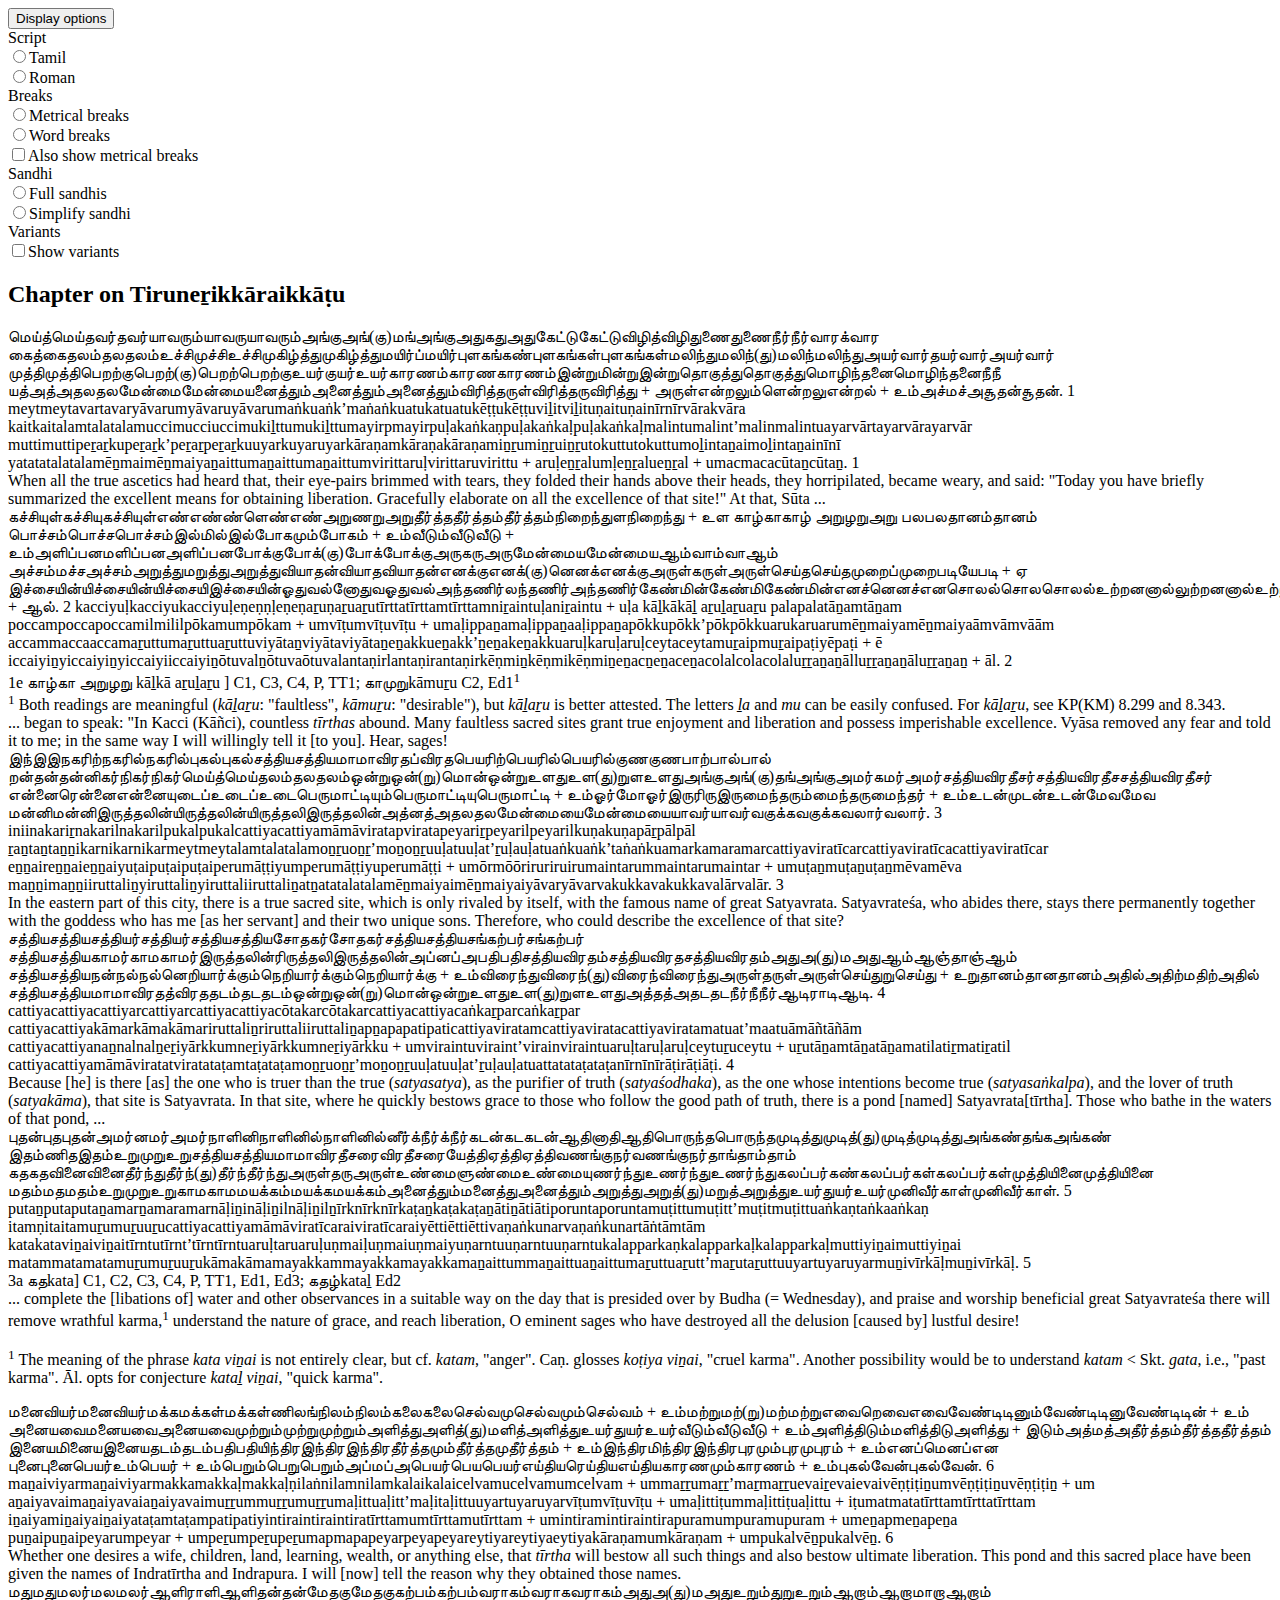
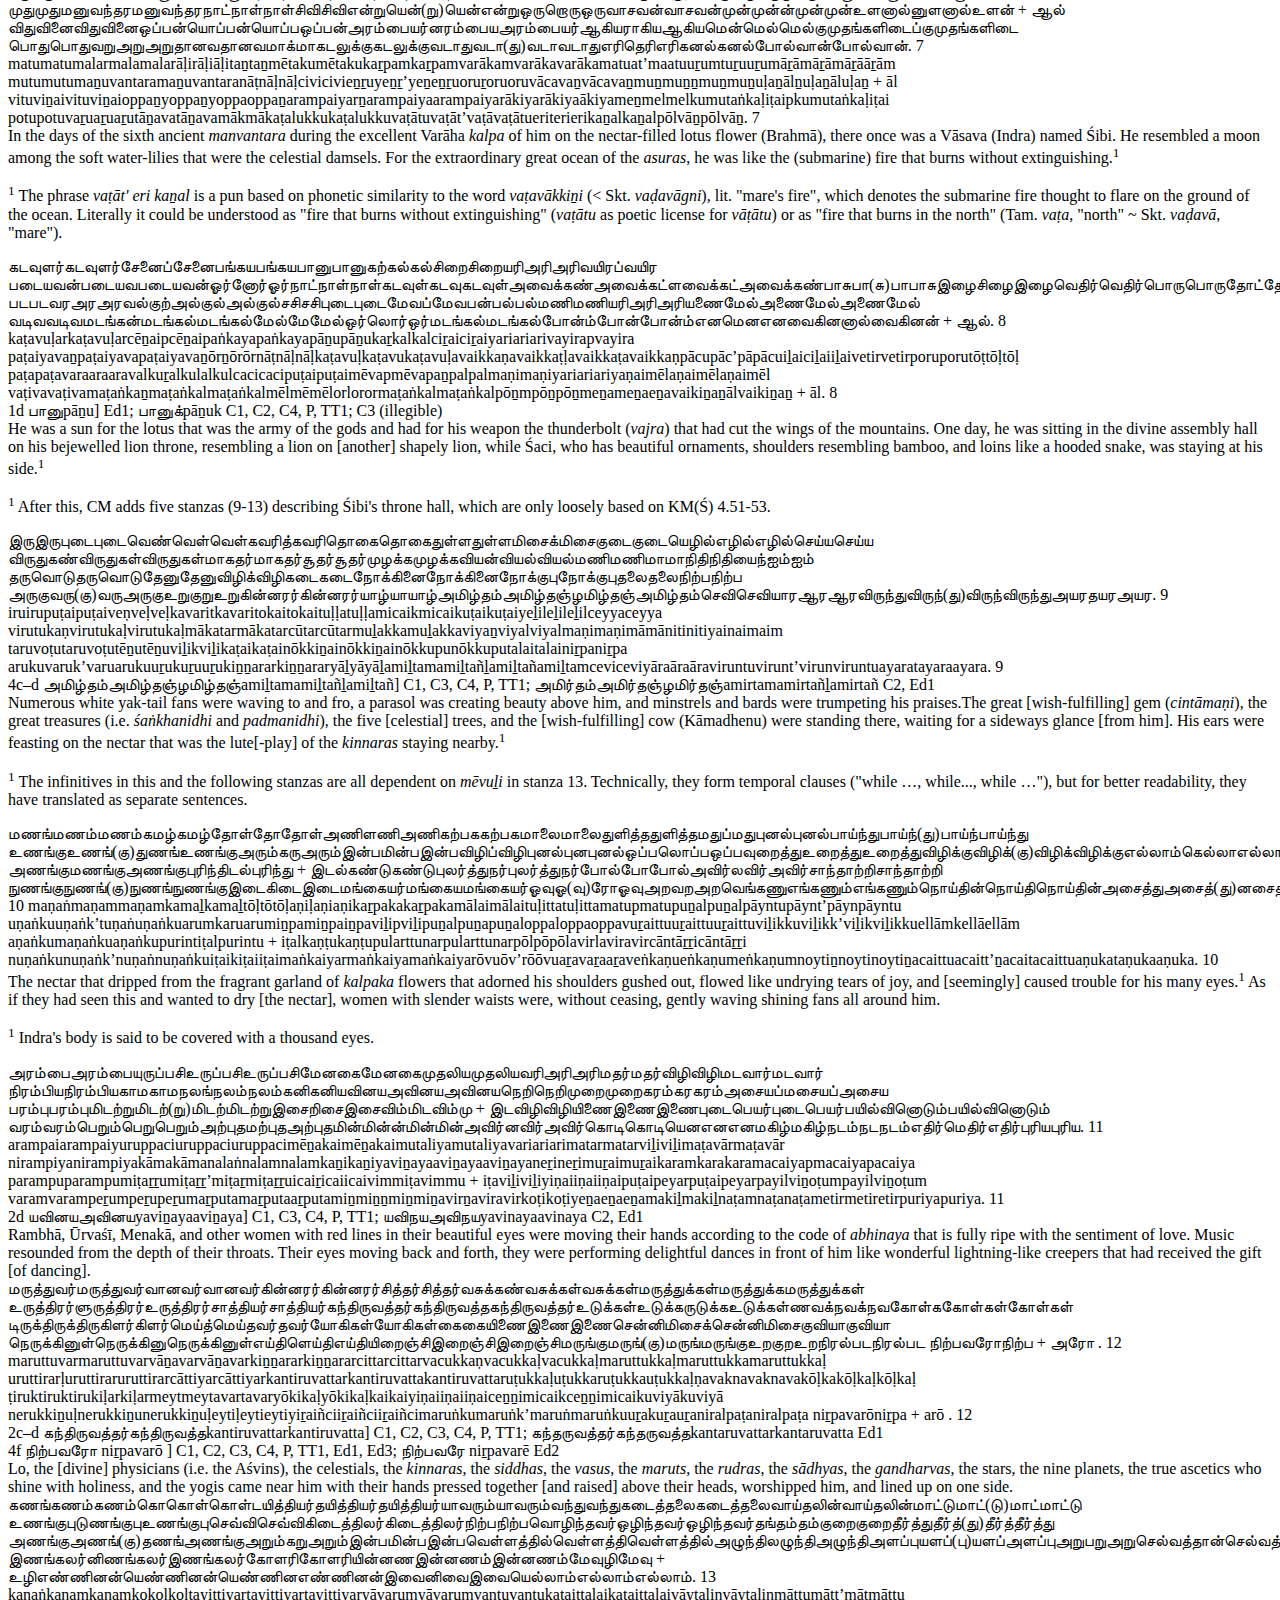
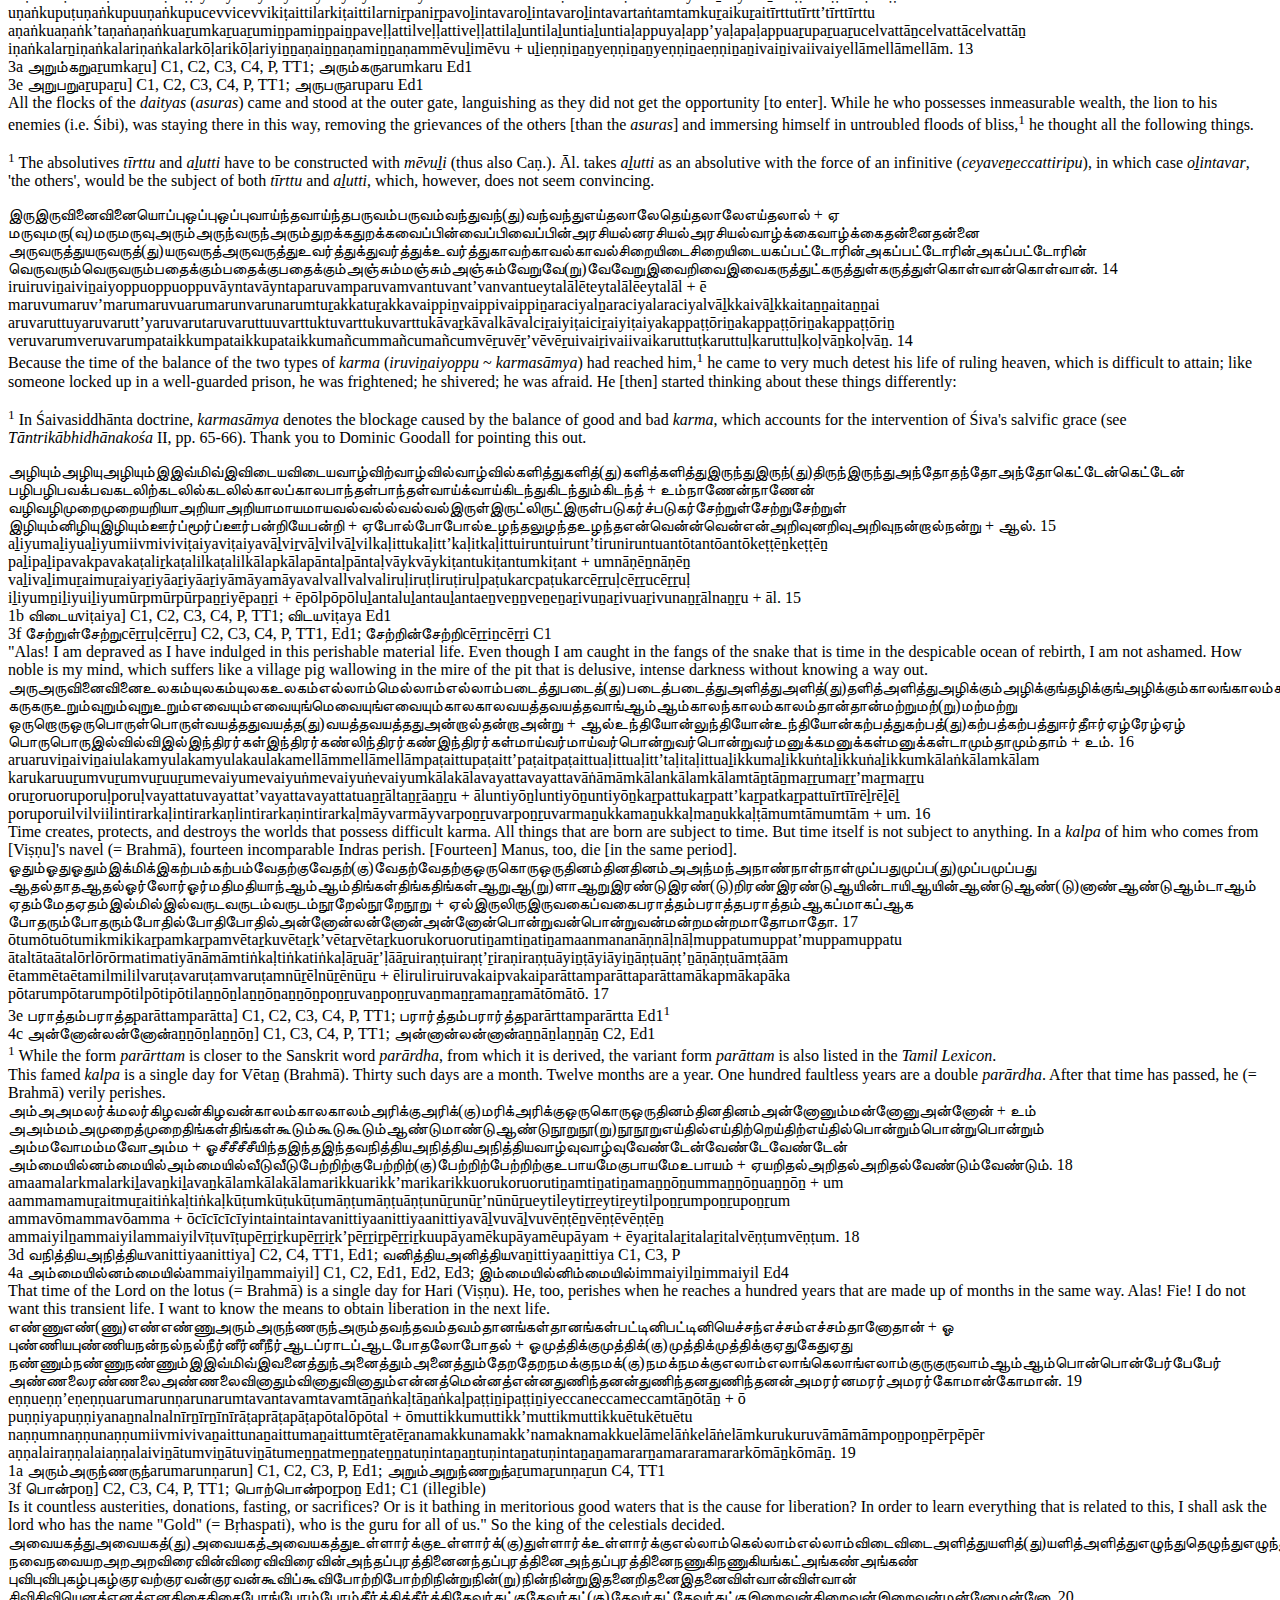
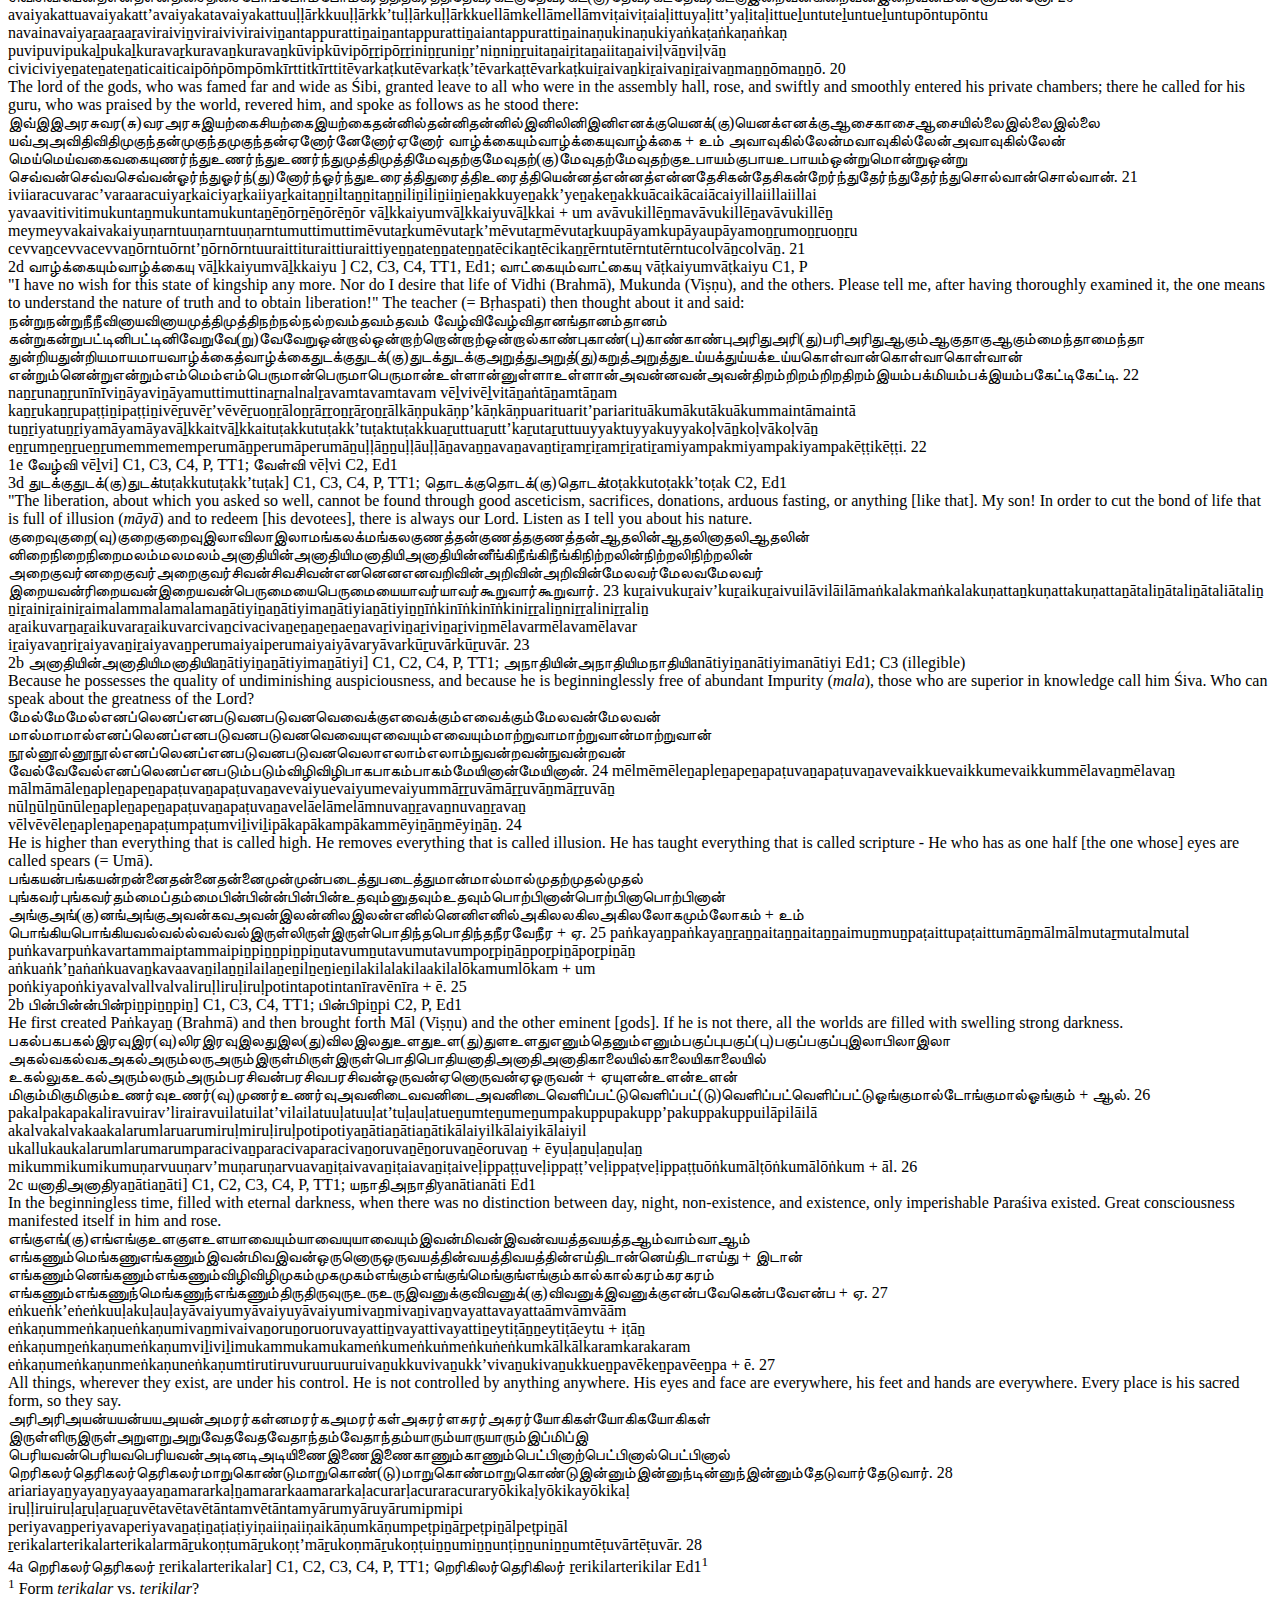
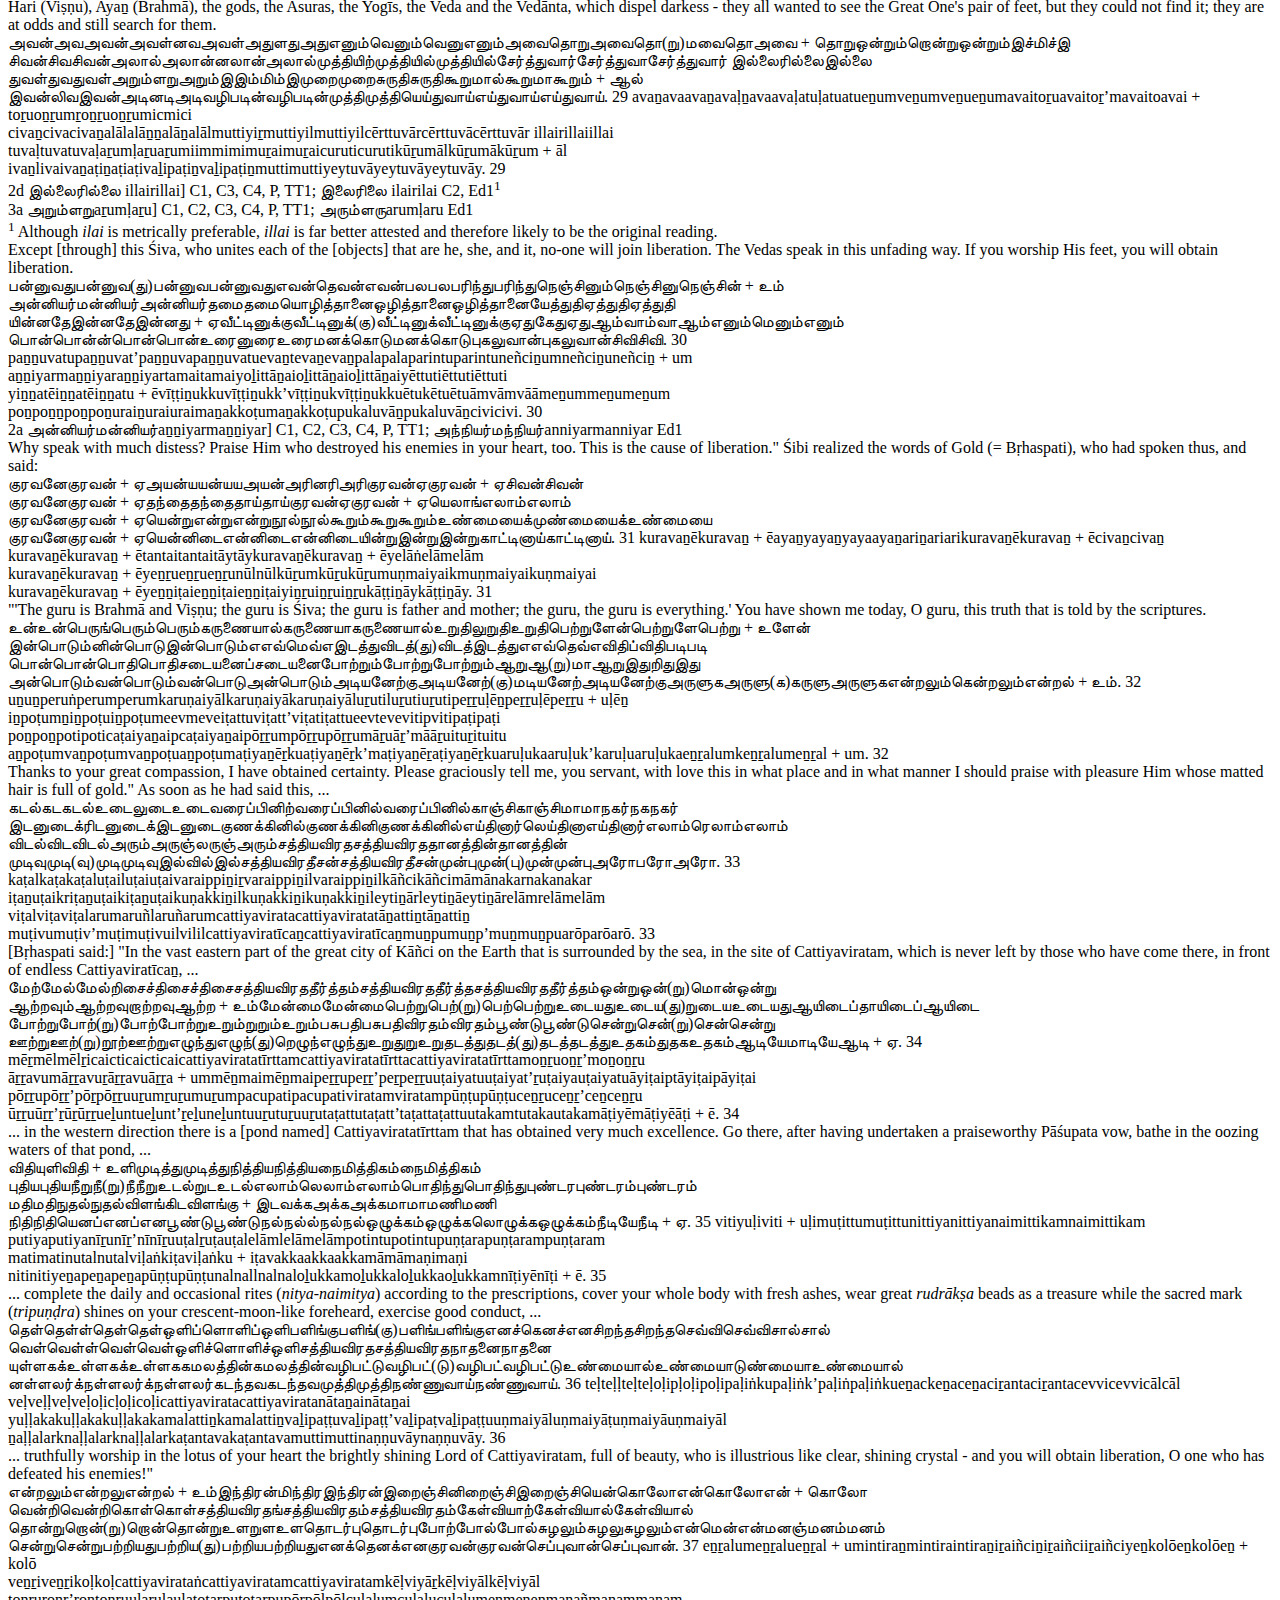
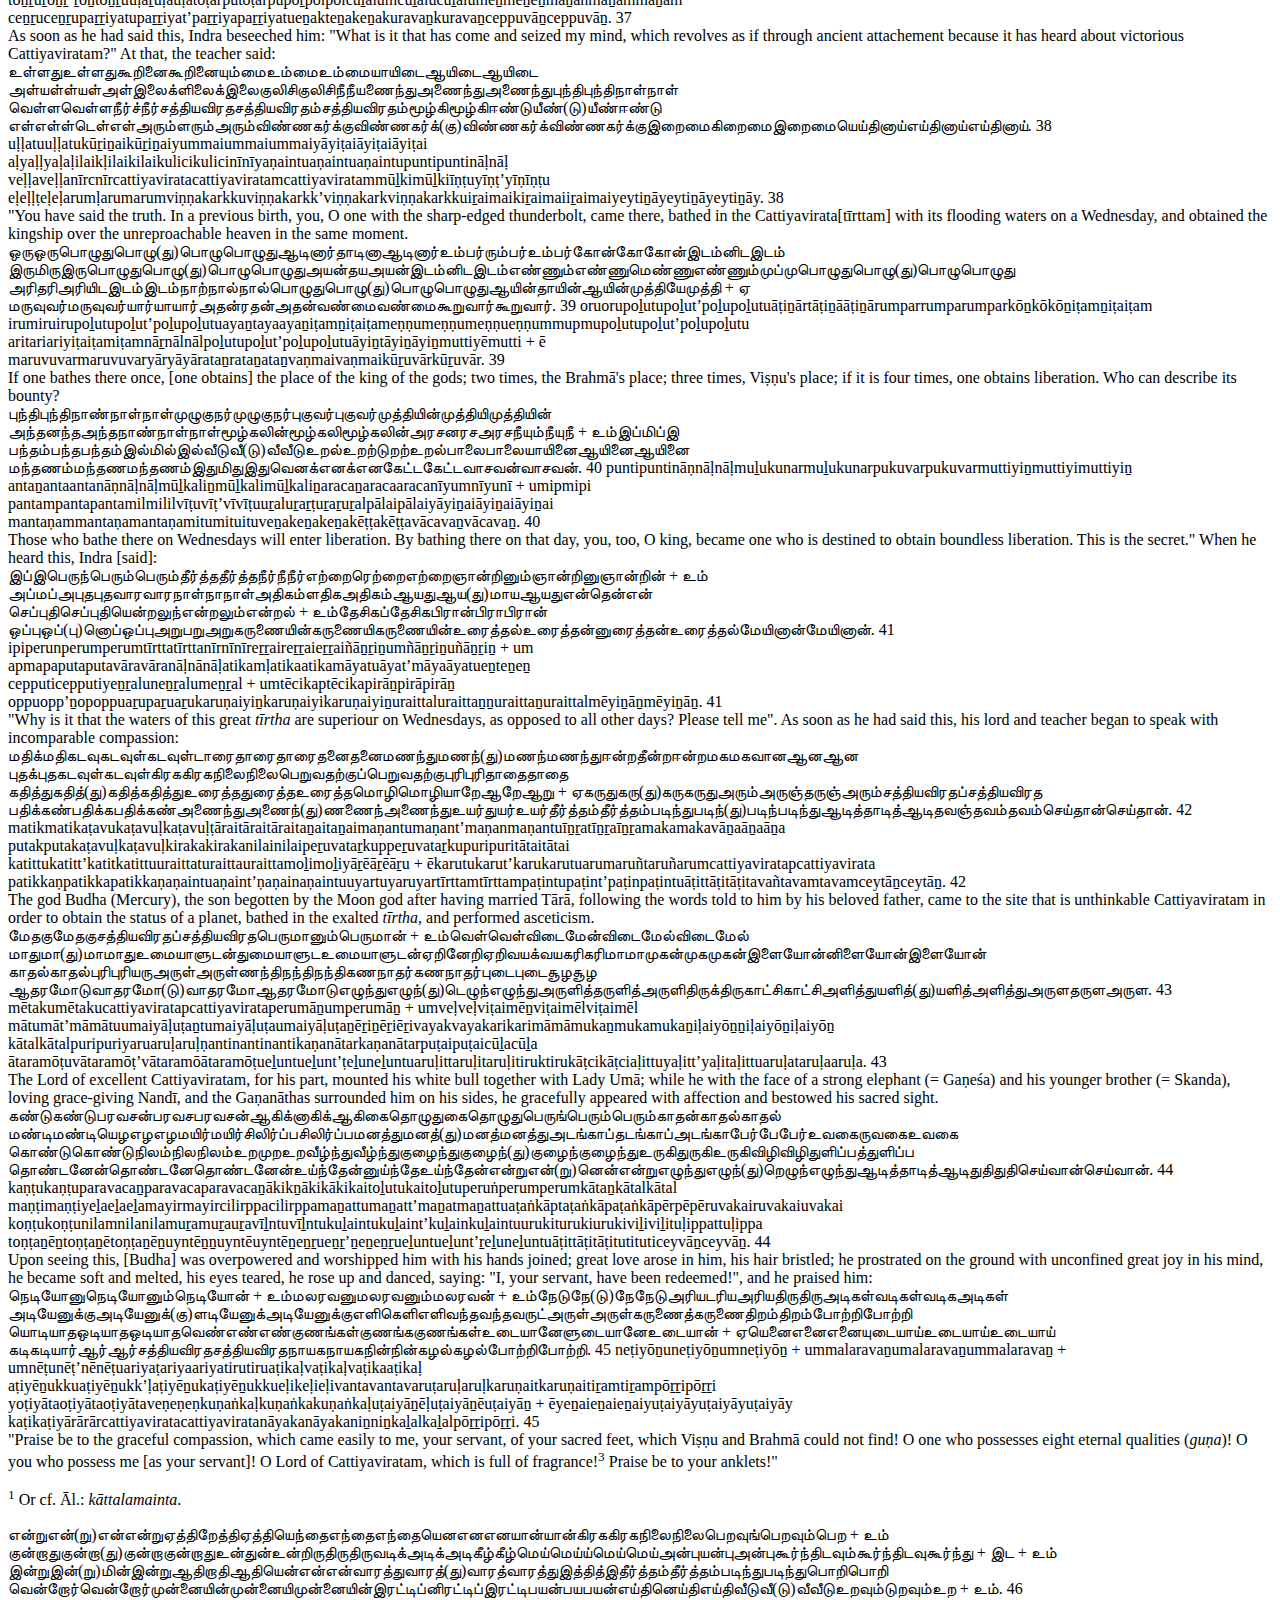
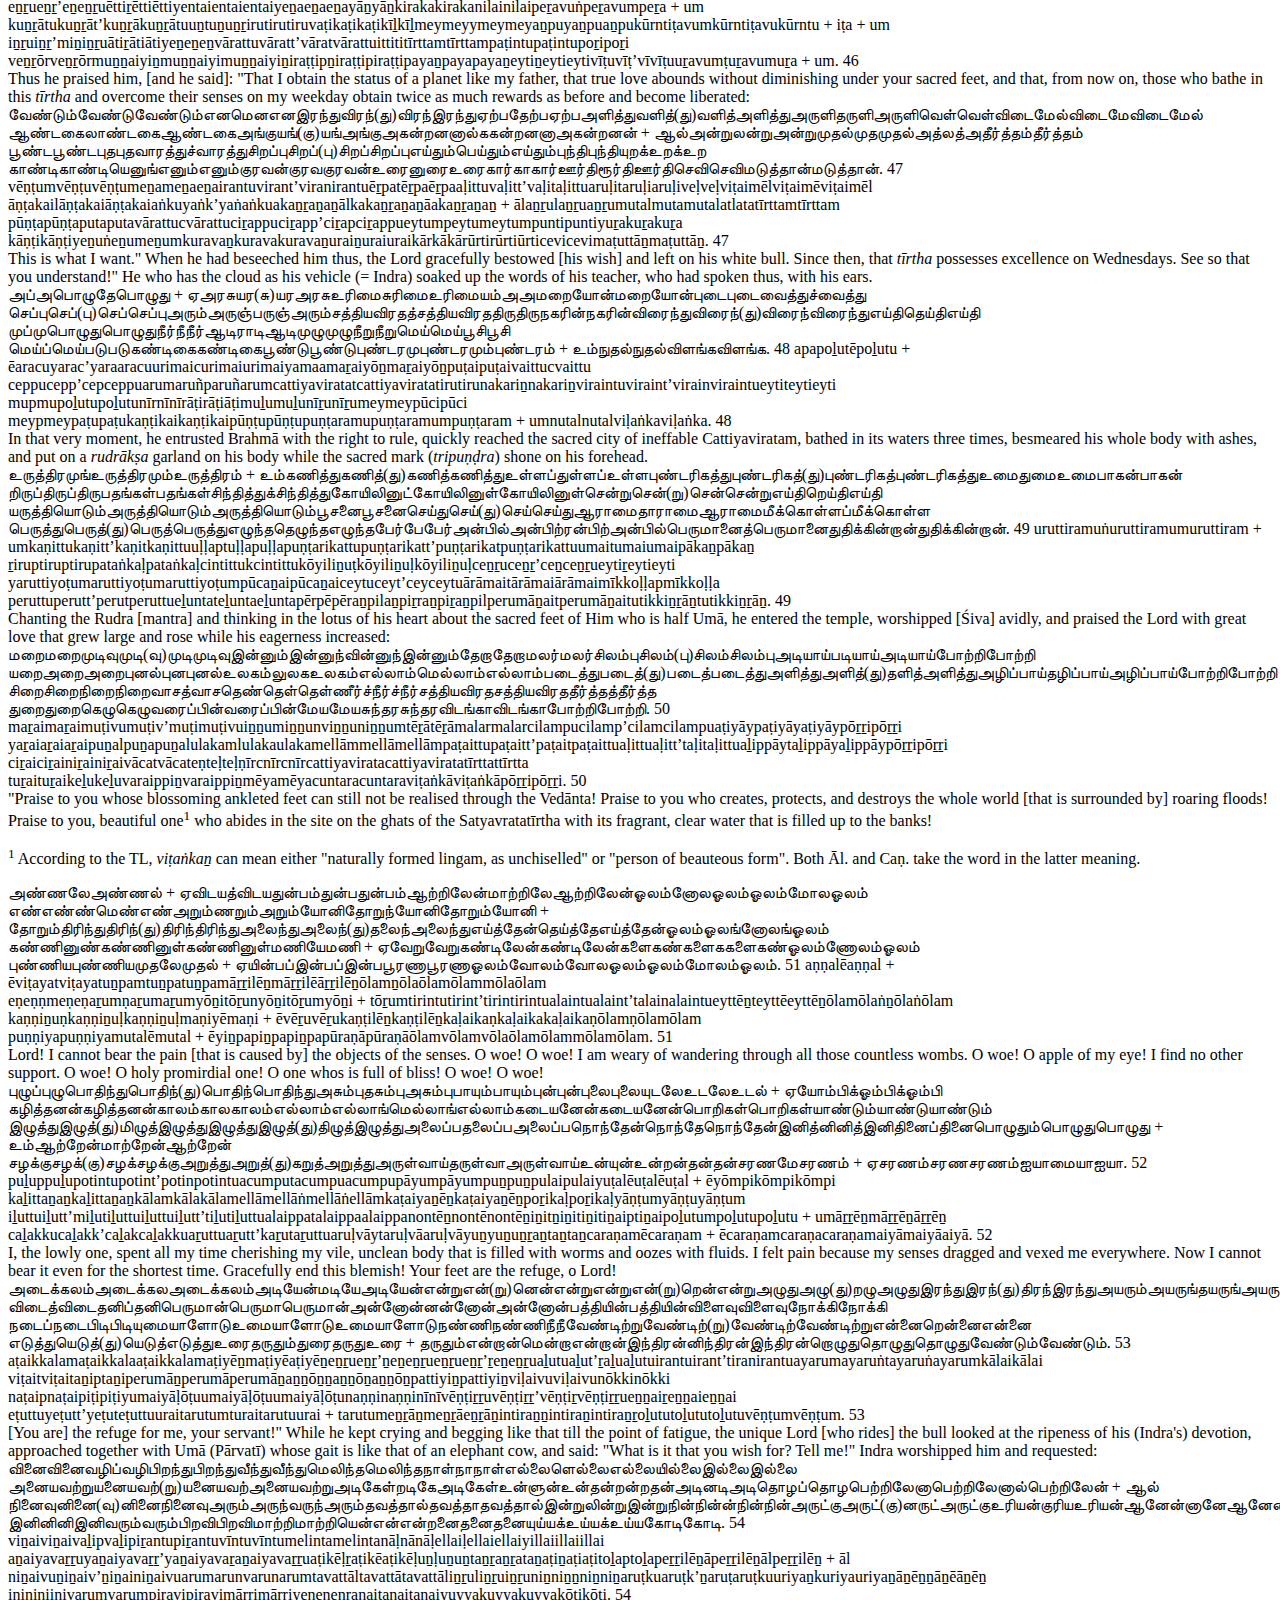
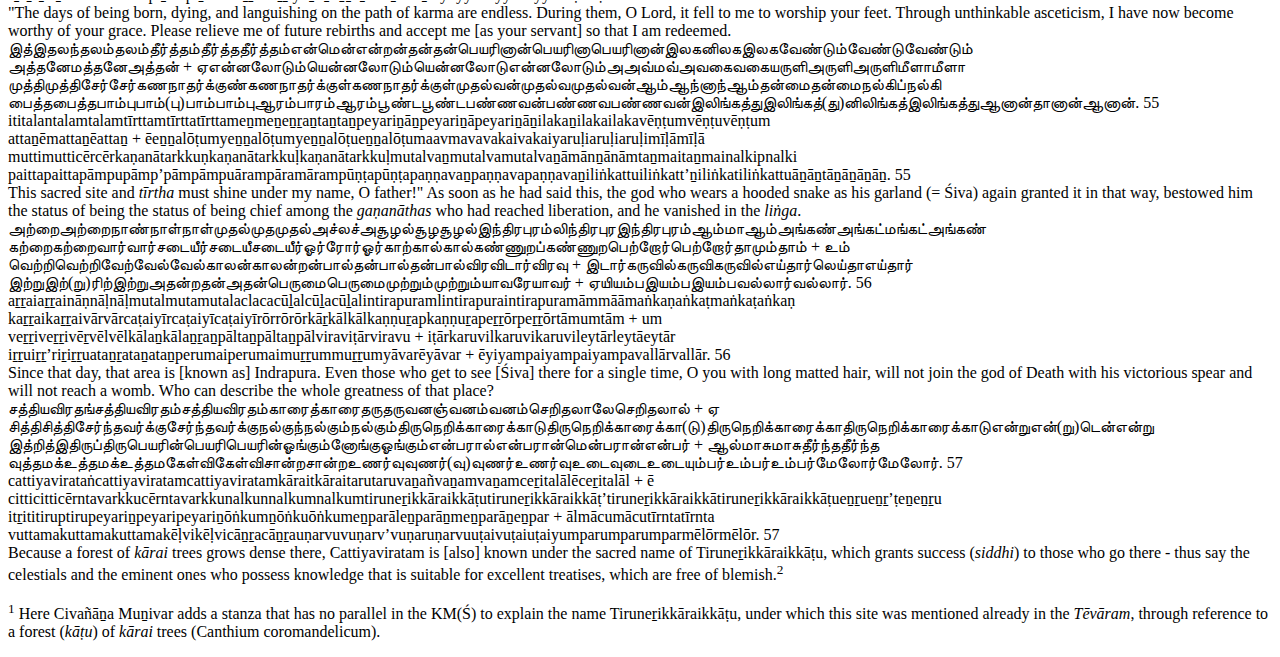
==== commit 6641f0be: "update" ====
--- a/index.html
+++ b/index.html
@@ -553,7 +553,6 @@
             <div class="notes"></div>
          </div>
          
-         
          <div class="stanza"><span class="Taml">
                <span class="w"><span class="w split">மேல்</span><span class="joined">மே</span><span class="wb"></span><span class="tooltip">மேல்</span></span><span class="w"><span class="w split">எனப்</span><span class="joined">லெனப்</span><span class="wb"></span><span class="tooltip">என</span></span><span class="mb"></span><span class="w">படுவன<span class="wb"></span><span class="tooltip">படுவன</span></span><span class="mb"></span><span class="w"><span class="sandhi">வெவைக்கு</span><span class="nosandhi">எவைக்கும்</span><span class="wb"></span><span class="tooltip">எவைக்கும்</span></span><span class="mb"></span><span class="w">மேலவன்<span class="tooltip">மேலவன்</span></span><br>
                <span class="w"><span class="w split">மால்</span><span class="joined">மா</span><span class="wb"></span><span class="tooltip">மால்</span></span><span class="w"><span class="w split">எனப்</span><span class="joined">லெனப்</span><span class="wb"></span><span class="tooltip">என</span></span><span class="mb"></span><span class="w">படுவன<span class="wb"></span><span class="tooltip">படுவன</span></span><span class="mb"></span><span class="w"><span class="sandhi">வெவையு</span><span class="nosandhi">எவையும்</span><span class="wb"></span><span class="tooltip">எவையும்</span></span><span class="mb"></span><span class="w"><span class="sandhi">மாற்றுவா</span><span class="nosandhi">மாற்றுவான்</span><span class="tooltip">மாற்றுவான்</span></span><br>
@@ -566,8 +565,8 @@
                <span class="w"><span class="w split">vēl</span><span class="joined">vē</span><span class="wb"></span><span class="tooltip">vēl</span></span><span class="w"><span class="w split">eṉap</span><span class="joined">leṉap</span><span class="wb"></span><span class="tooltip">eṉa</span></span><span class="mb"></span><span class="w">paṭum<span class="wb"></span><span class="tooltip">paṭum</span></span><span class="w">viḻi<span class="wb"></span><span class="tooltip">viḻi</span></span><span class="mb"></span><span class="w"><span class="sandhi">pāka</span><span class="nosandhi">pākam</span><span class="wb"></span><span class="tooltip">pākam</span></span><span class="mb"></span><span class="w">mēyiṉāṉ<span class="tooltip">mēyiṉāṉ</span></span>. <span class="stanza-number">24</span>
                </span></div>
          <div class="translation">He is higher than everything that is called high. He removes everything that is called
-            illusion. He has uttered everything that is called scripture - He who has as one half
-            [her whose] eyes are called spears (= Umā).
+            illusion. He has taught everything that is called scripture - He who has as one half
+            [the one whose] eyes are called spears (= Umā).
             <div class="notes"></div>
          </div>
          
@@ -585,9 +584,9 @@
          <div class="apparatus">
             <div class="app-entry" id="app22">2b <span class="Taml"><span class="nosandhi">பின்</span><span class="sandhi split">பின்ன்</span><span class="sandhi joined">பின்</span></span><span class="Latn"><span class="nosandhi">piṉ</span><span class="sandhi split">piṉṉ</span><span class="sandhi joined">piṉ</span></span>] C1, C3, C4, TT1; <span class="Taml"><span class="w split">பின்</span><span class="joined">பி</span></span><span class="Latn"><span class="w split">piṉ</span><span class="joined">pi</span></span> C2, P, Ed1</div>
          </div>
-         <div class="translation">He has the nature of having first created Paṅkayaṉ (Brahmā) and then yielded Māl (Viṣṇu)
-            and the other eminent [gods]. If he is not there, all the worlds are filled with exuberant
-            harsh darkness.
+         <div class="translation">He first created Paṅkayaṉ (Brahmā) and then brought forth Māl (Viṣṇu) and the other
+            eminent [gods]. If he is not there, all the worlds are filled with swelling strong
+            darkness.
             <div class="notes"></div>
          </div>
          
@@ -605,9 +604,9 @@
          <div class="apparatus">
             <div class="app-entry" id="app23">2c <span class="Taml"><span class="sandhi">யனாதி</span><span class="nosandhi">அனாதி</span></span><span class="Latn"><span class="sandhi">yaṉāti</span><span class="nosandhi">aṉāti</span></span>] C1, C2, C3, C4, P, TT1; <span class="Taml"><span class="sandhi">யநாதி</span><span class="nosandhi">அநாதி</span></span><span class="Latn"><span class="sandhi">yanāti</span><span class="nosandhi">anāti</span></span> Ed1</div>
          </div>
-         <div class="translation">In the beginningless time, filled with eternal darkness, when there is no distinction
-            whether day and night existed or not, only imperishable Śiva in his highest form existed.
-            Great consciousness manifests itself in him and soars.
+         <div class="translation">In the beginningless time, filled with eternal darkness, when there was no distinction
+            between day, night, non-existence, and existence, only imperishable Paraśiva existed.
+            Great consciousness manifested itself in him and rose.
             <div class="notes"></div>
          </div>
          
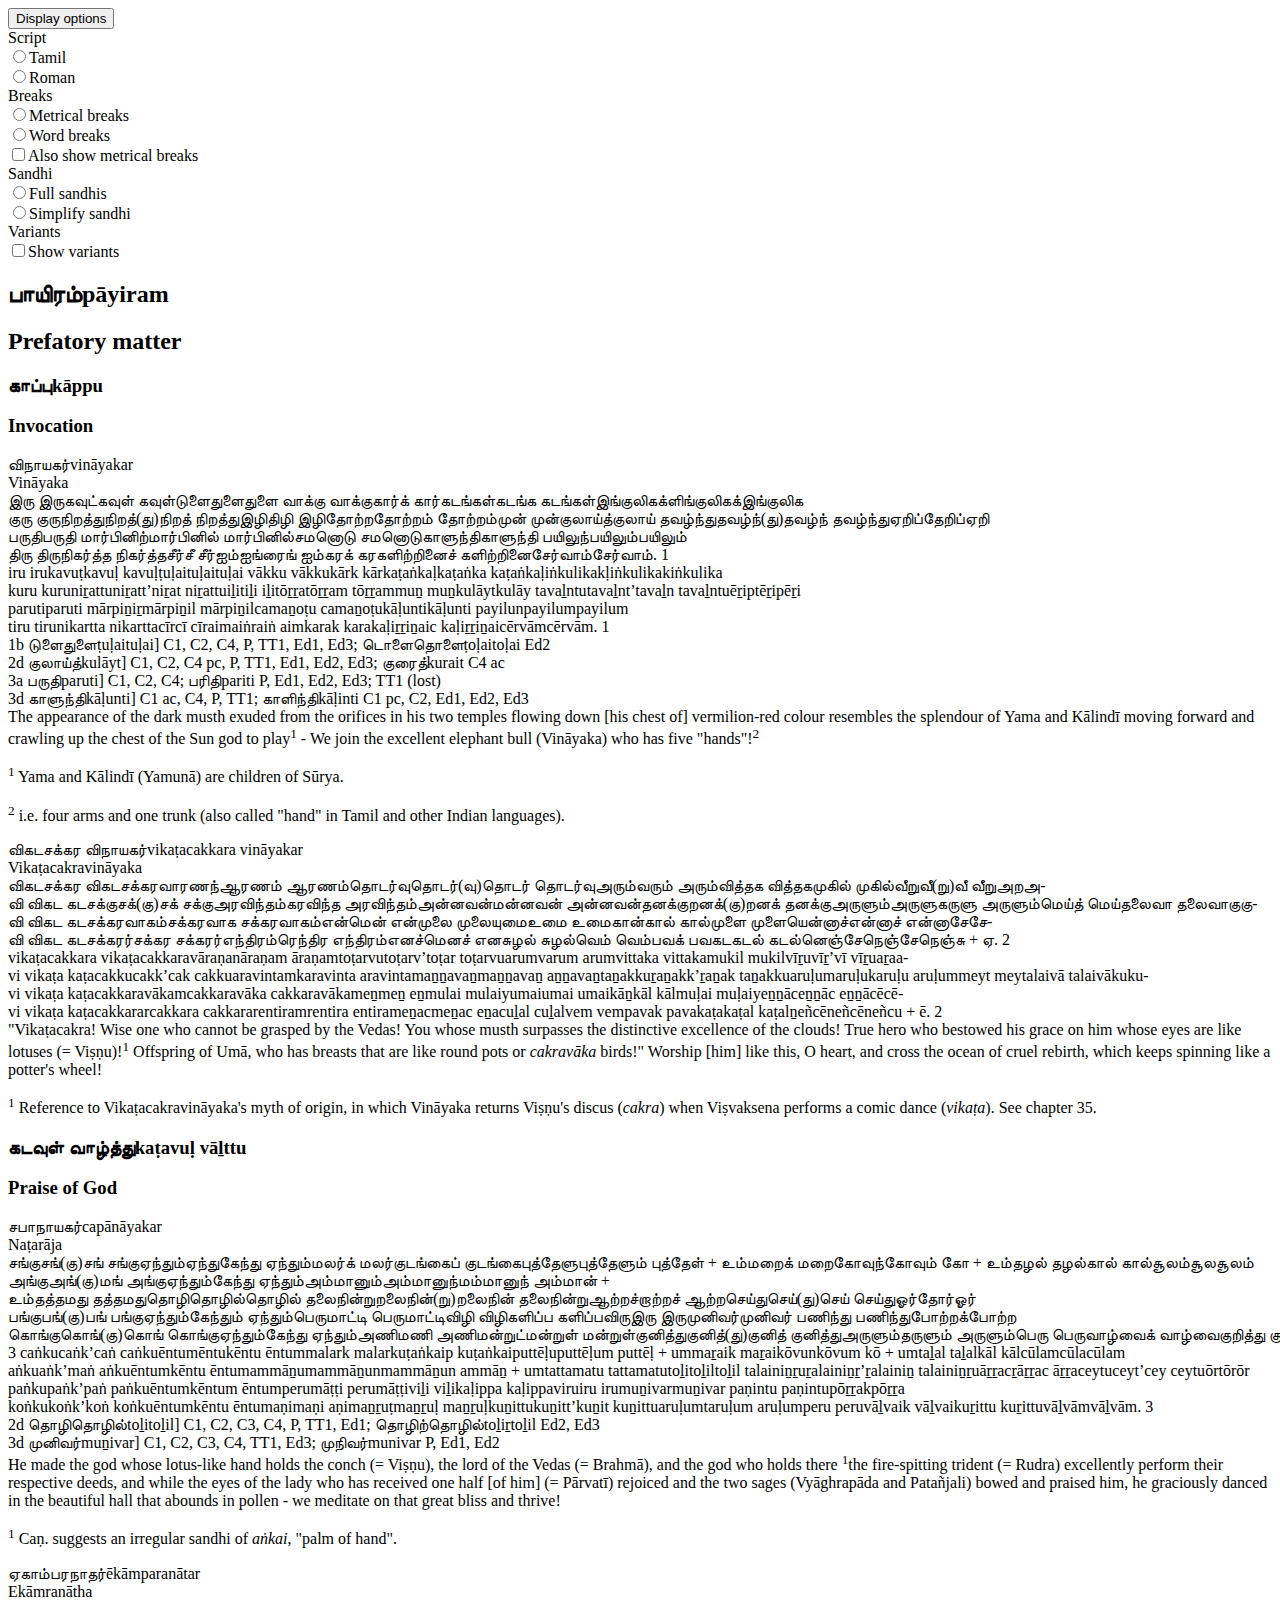
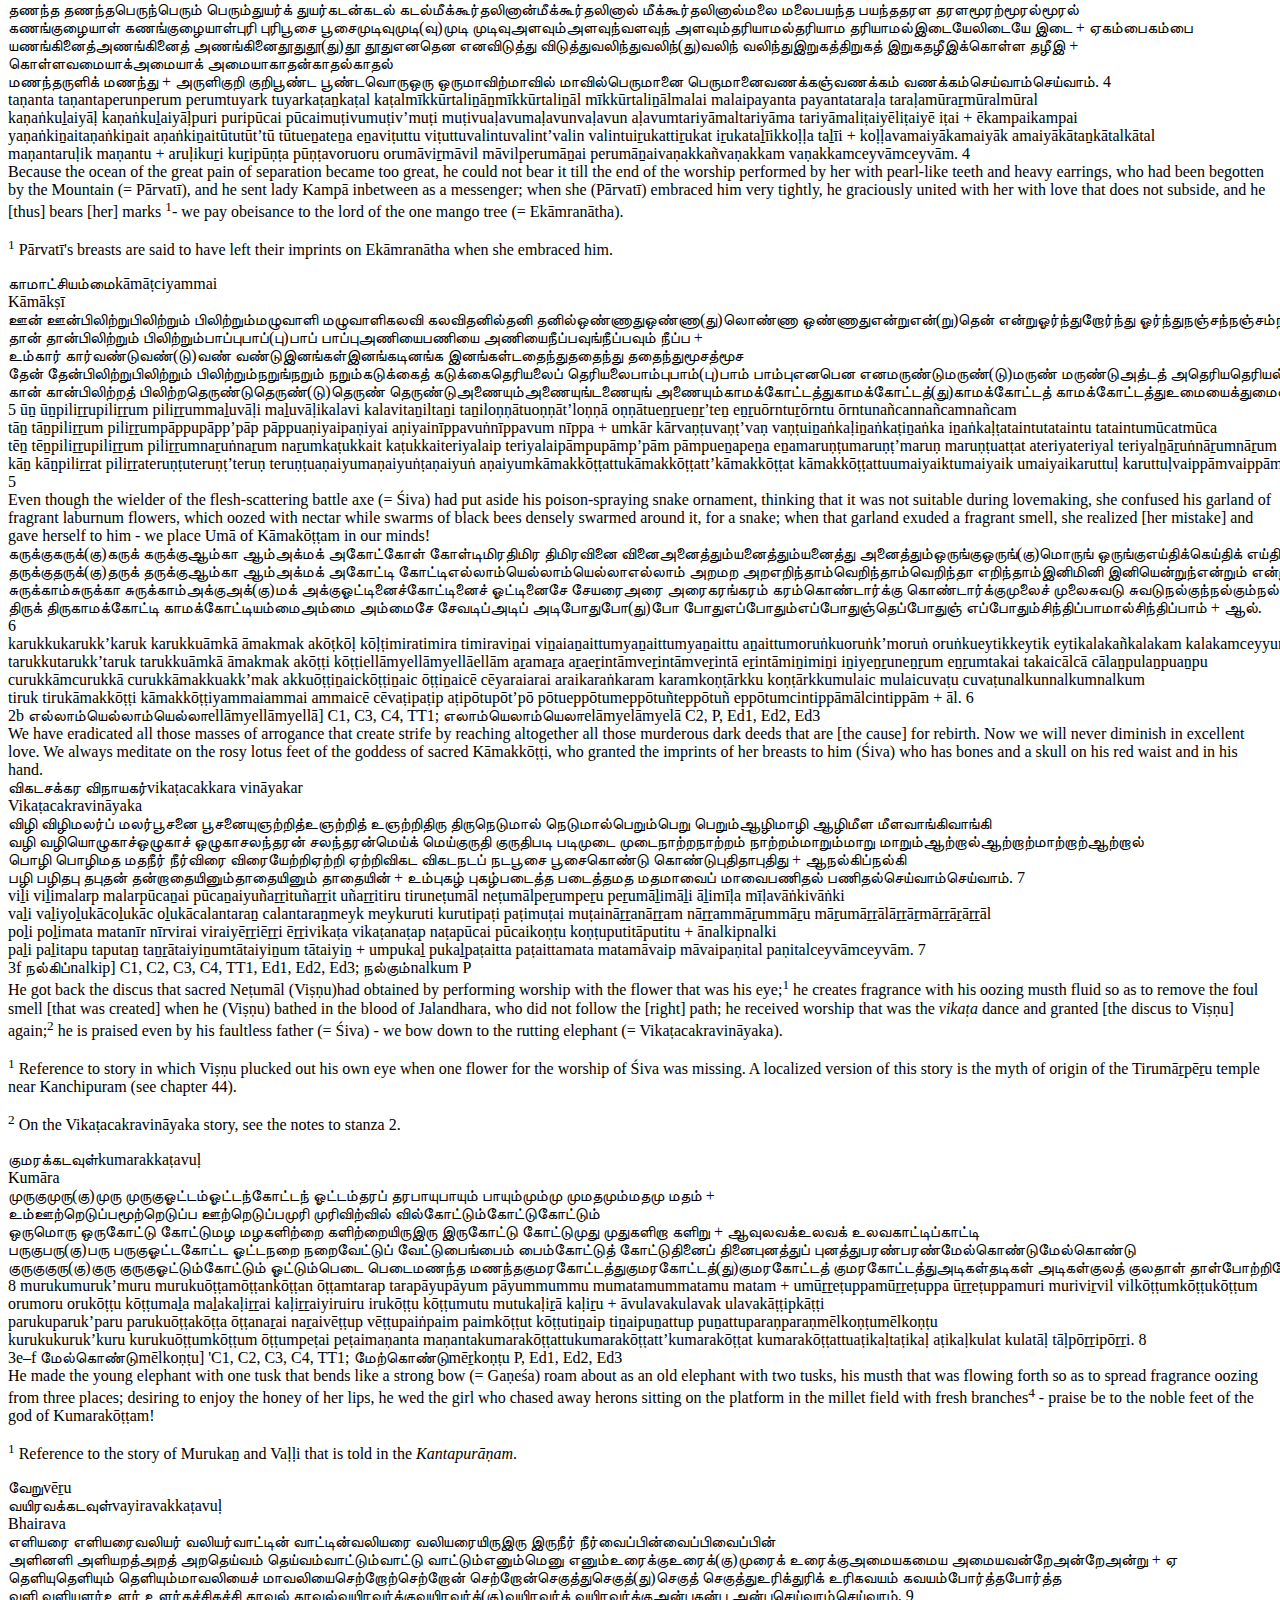
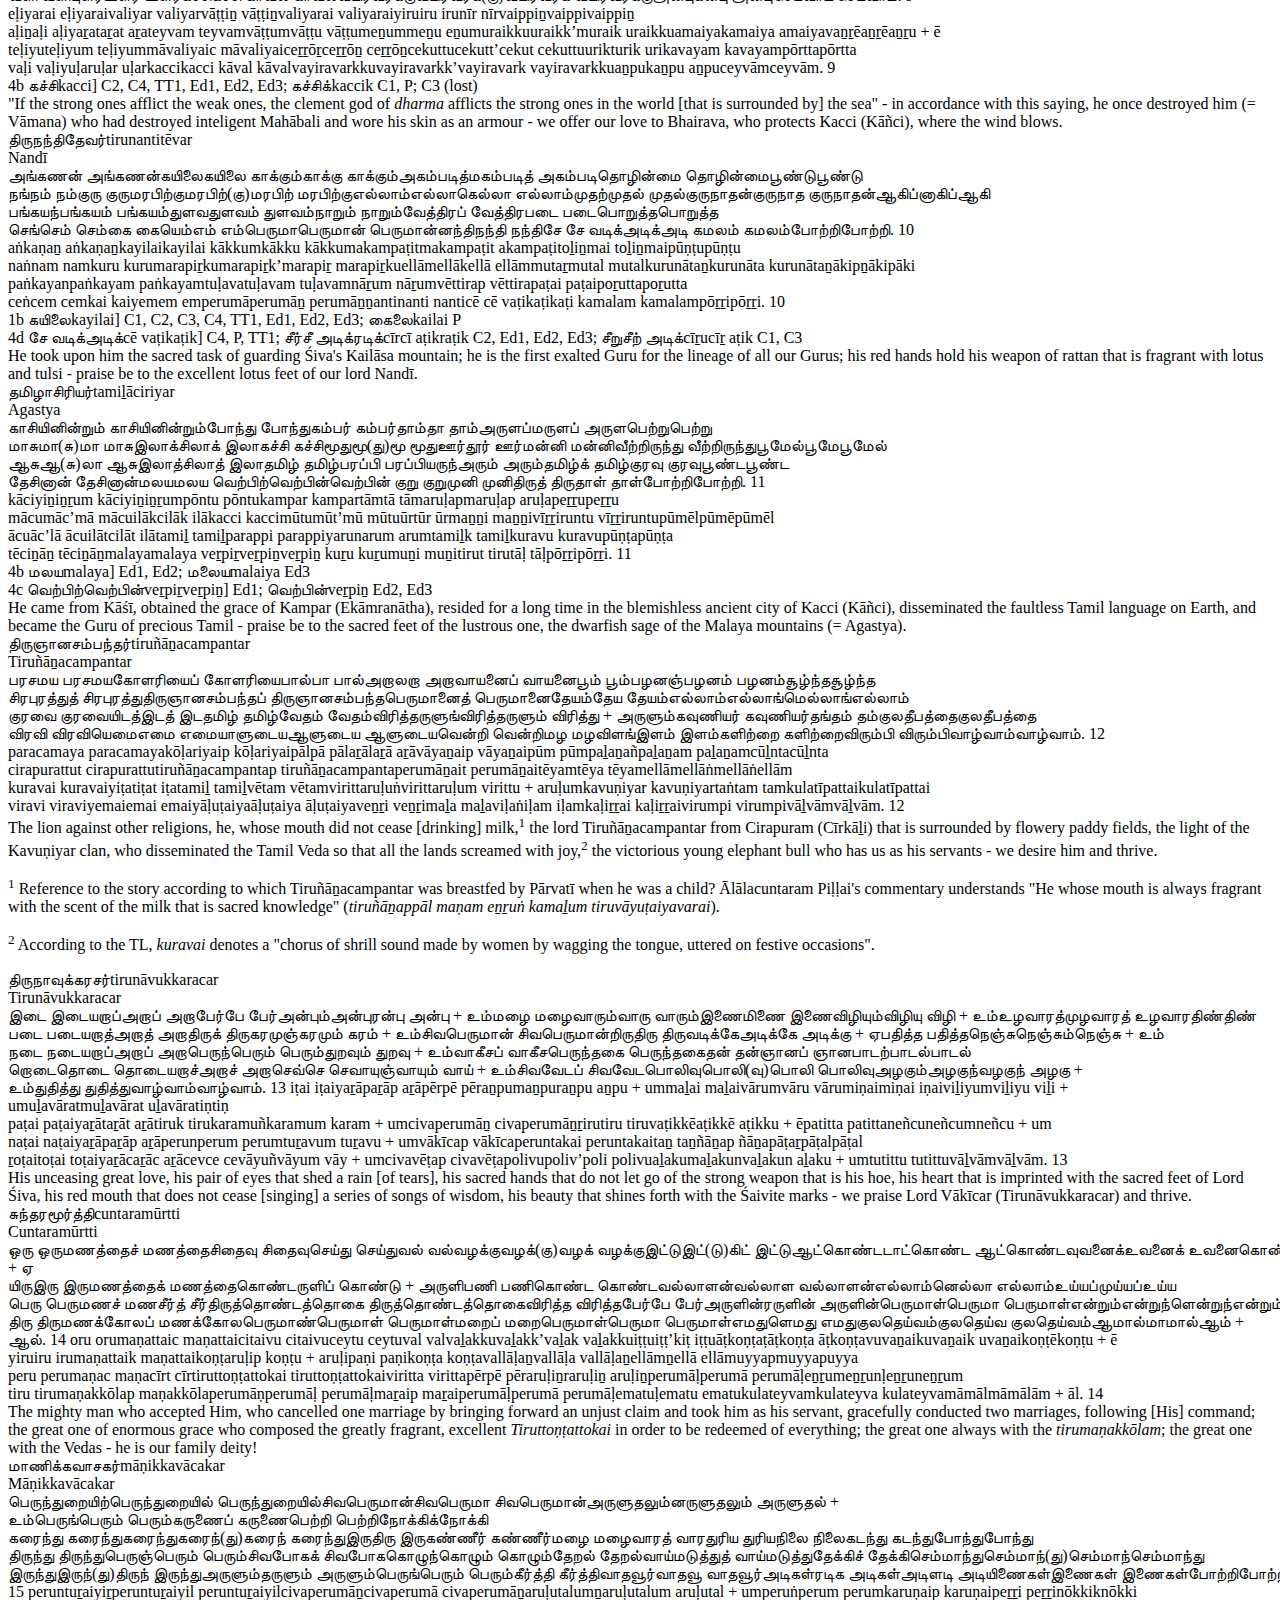
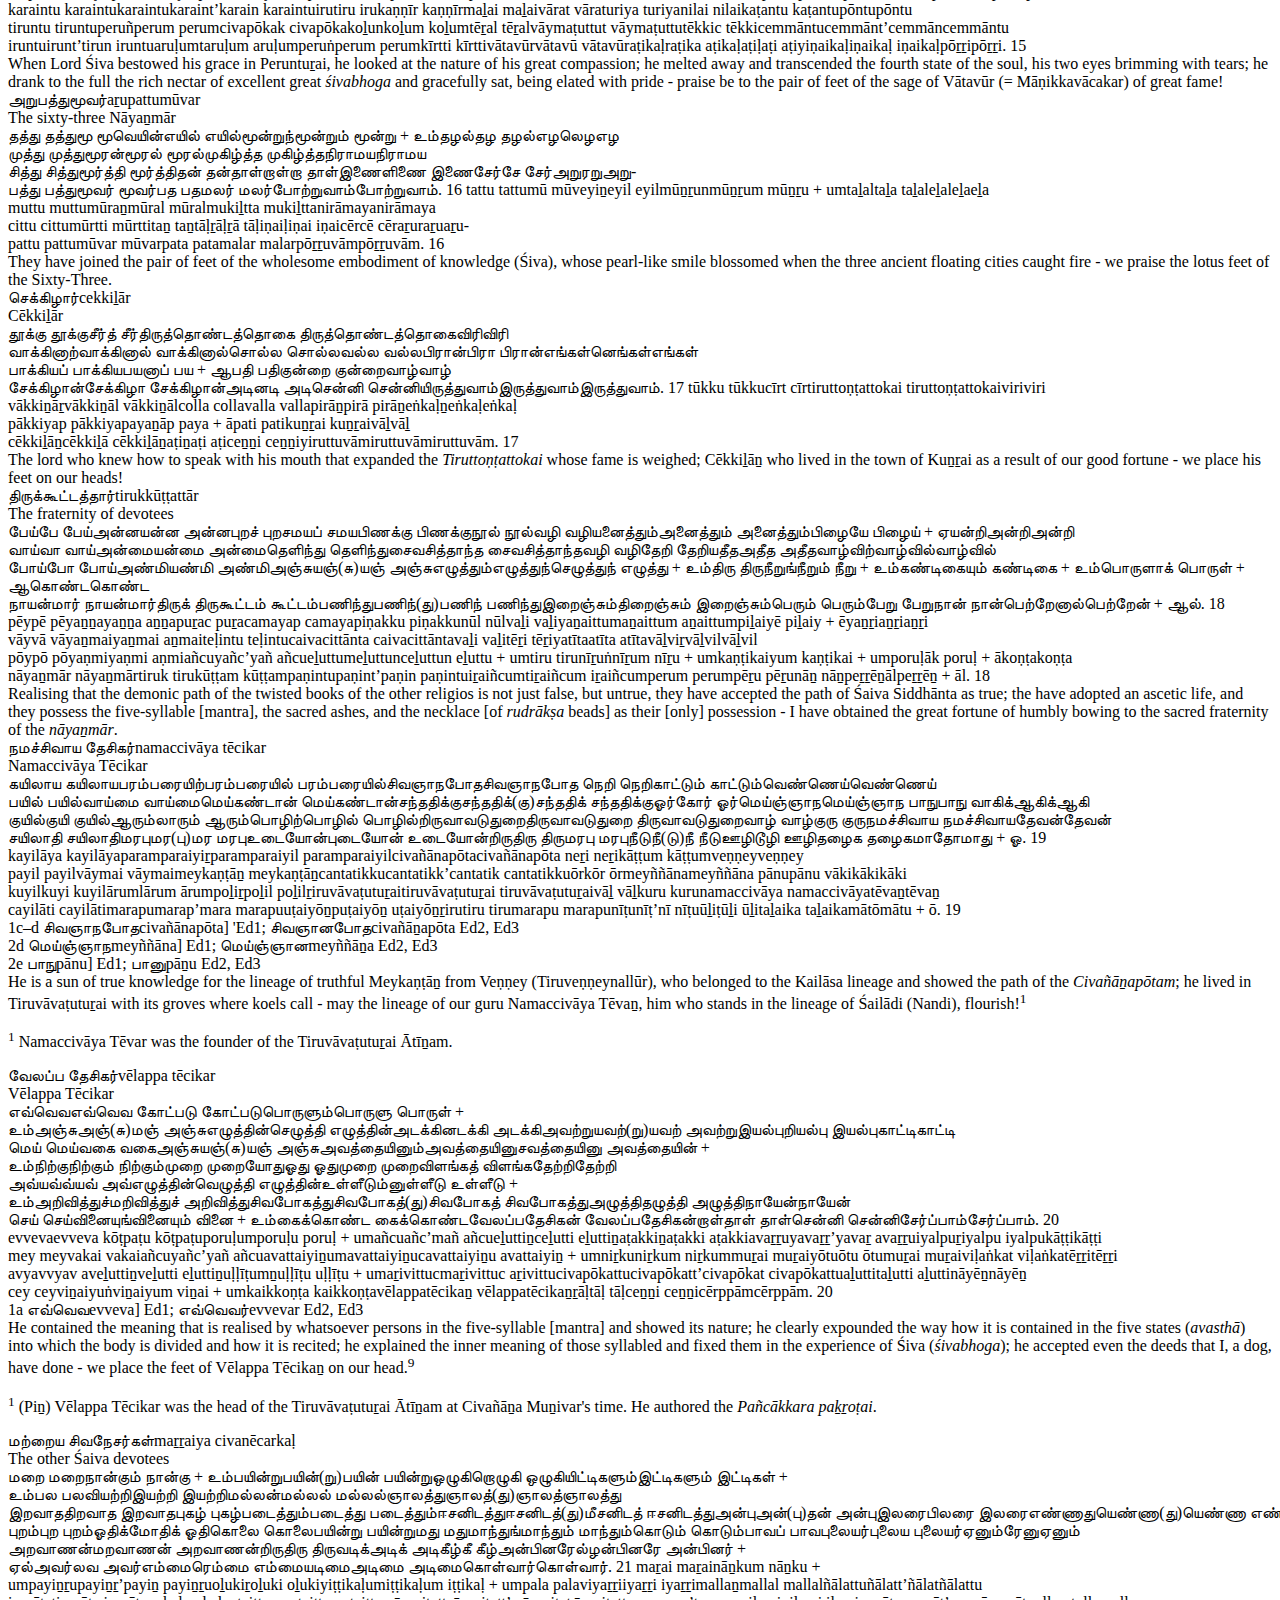
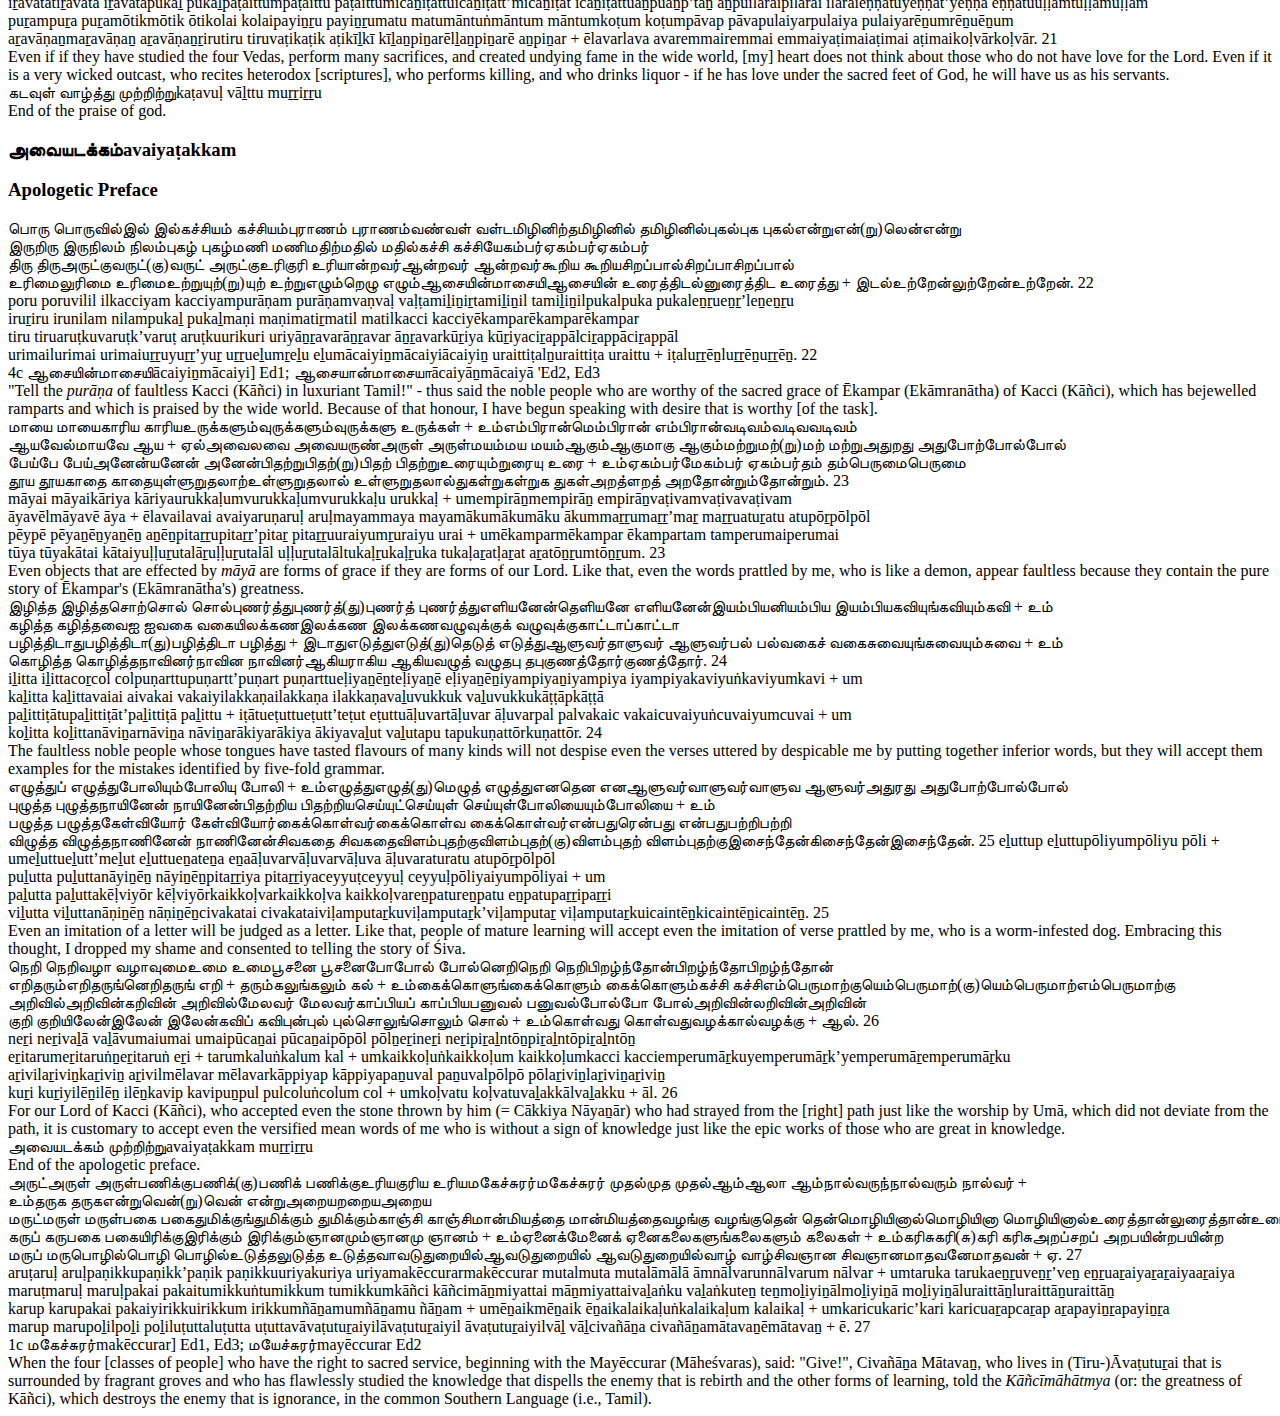
==== commit 4ba05066: "add KP(CM) ch. 1" ====
--- a/index.html
+++ b/index.html
@@ -1,7 +1,7 @@
 <!DOCTYPE HTML><html xmlns:htl="https://www.hadw-bw.de/htl">
    <head>
       <meta http-equiv="Content-Type" content="text/html; charset=UTF-8">
-      <title>Translation of Civañāṉa Muṉivar's Kāñcippurāṇam - chapter 8</title><script type="text/javascript" src="https://code.jquery.com/jquery-3.2.1.slim.min.js"></script><script type="text/javascript" src="https://htl.hadw-bw.de/gitlab/conversions/main/js/htl.js"></script><link rel="stylesheet" type="text/css" href="https://htl.hadw-bw.de/gitlab/conversions/main/css/htl.css">
+      <title>Translation of Civañāṉa Muṉivar's Kāñcippurāṇam - chapter 1</title><script type="text/javascript" src="https://code.jquery.com/jquery-3.2.1.slim.min.js"></script><script type="text/javascript" src="https://htl.hadw-bw.de/gitlab/conversions/main/js/htl-edition.js"></script><link rel="stylesheet" type="text/css" href="https://htl.hadw-bw.de/gitlab/conversions/main/css/htl-edition.css">
    </head>
    <body>
       <div class="control-box"><button type="button" class="collapsible-label">Display options</button><div class="collapsible-content">
@@ -23,1156 +23,621 @@
          
          
          
-         <h2>Chapter on Tiruneṟikkāraikkāṭu</h2>
-         
-         <div class="stanza"><span class="Taml">
-               <span class="w">மெய்த்<span class="wb"></span><span class="tooltip">மெய்</span></span><span class="w">தவர்<span class="wb"></span><span class="tooltip">தவர்</span></span><span class="mb"></span><span class="w"><span class="w split">யாவரும்</span><span class="joined">யாவரு</span><span class="wb"></span><span class="tooltip">யாவரும்</span></span><span class="mb"></span><span class="w"><span class="nosandhi">அங்கு</span><span class="sandhi split">அங்(கு)</span><span class="sandhi joined">மங்</span><span class="wb"></span><span class="tooltip">அங்கு</span></span><span class="w"><span class="w split">அது</span><span class="joined">கது</span><span class="wb"></span><span class="tooltip">அது</span></span><span class="mb"></span><span class="w">கேட்டு<span class="wb"></span><span class="tooltip">கேட்டு</span></span><span class="mb"></span><span class="w">விழித்<span class="wb"></span><span class="tooltip">விழி</span></span><span class="w">துணை<span class="wb"></span><span class="tooltip">துணை</span></span><span class="mb"></span><span class="w">நீர்<span class="wb"></span><span class="tooltip">நீர்</span></span><span class="w">வாரக்<span class="tooltip">வார</span></span><br>
-               <span class="w">கைத்<span class="wb"></span><span class="tooltip">கை</span></span><span class="w"><span class="w split">தலம்</span><span class="joined">தல</span><span class="wb"></span><span class="tooltip">தலம்</span></span><span class="mb"></span><span class="w"><span class="w split">உச்சி</span><span class="joined">முச்சி</span><span class="wb"></span><span class="tooltip">உச்சி</span></span><span class="mb"></span><span class="w">முகிழ்த்து<span class="wb"></span><span class="tooltip">முகிழ்த்து</span></span><span class="mb"></span><span class="w">மயிர்ப்<span class="wb"></span><span class="tooltip">மயிர்</span></span><span class="w"><span class="sandhi">புள<span class="mb"></span>கங்கண்</span><span class="nosandhi">புள<span class="mb"></span>கங்கள்</span><span class="wb"></span><span class="tooltip">புளகங்கள்</span></span><span class="mb"></span><span class="w"><span class="nosandhi">மலிந்து</span><span class="sandhi split">மலிந்(து)</span><span class="sandhi joined">மலிந்</span><span class="wb"></span><span class="tooltip">மலிந்து</span></span><span class="w"><span class="w split">அயர்வார்</span><span class="joined">தயர்வார்</span><span class="tooltip">அயர்வார்</span></span><br>
-               <span class="w">முத்தி<span class="wb"></span><span class="tooltip">முத்தி</span></span><span class="mb"></span><span class="w"><span class="nosandhi">பெறற்கு</span><span class="sandhi split">பெறற்(கு)</span><span class="sandhi joined">பெறற்</span><span class="wb"></span><span class="tooltip">பெறற்கு</span></span><span class="w"><span class="w split">உயர்</span><span class="joined">குயர்</span><span class="wb"></span><span class="tooltip">உயர்</span></span><span class="mb"></span><span class="w"><span class="w split">காரணம்</span><span class="joined">காரண</span><span class="wb"></span><span class="tooltip">காரணம்</span></span><span class="mb"></span><span class="w"><span class="w split">இன்று</span><span class="joined">மின்று</span><span class="wb"></span><span class="tooltip">இன்று</span></span><span class="mb"></span><span class="w">தொகுத்து<span class="wb"></span><span class="tooltip">தொகுத்து</span></span><span class="mb"></span><span class="w">மொழிந்தனை<span class="wb"></span><span class="tooltip">மொழிந்தனை</span></span><span class="w">நீ<span class="tooltip">நீ</span></span><br>
-               <span class="w"><span class="sandhi">யத்</span><span class="nosandhi">அத்</span><span class="wb"></span><span class="tooltip">அ</span></span><span class="w">தல<span class="wb"></span><span class="tooltip">தல</span></span><span class="mb"></span><span class="w">மேன்மை<span class="wb"></span><span class="tooltip">மேன்மை</span></span><span class="mb"></span><span class="w"><span class="sandhi">யனைத்தும்</span><span class="nosandhi">அனைத்தும்</span><span class="wb"></span><span class="tooltip">அனைத்தும்</span></span><span class="mb"></span><span class="w"><span class="w split">விரித்தருள்</span><span class="joined">விரித்தரு</span><span class="wb"></span><span class="tooltip">விரித்து + அருள்</span></span><span class="mb"></span><span class="w"><span class="w split">என்றலும்</span><span class="joined">ளென்றலு</span><span class="wb"></span><span class="tooltip">என்றல் + உம்</span></span><span class="mb"></span><span class="w"><span class="w split">அச்</span><span class="joined">மச்</span><span class="wb"></span><span class="tooltip">அ</span></span><span class="w">சூதன்<span class="tooltip">சூதன்</span></span>. <span class="stanza-number">1</span>
-               </span><span class="Latn">
-               <span class="w">meyt<span class="wb"></span><span class="tooltip">mey</span></span><span class="w">tavar<span class="wb"></span><span class="tooltip">tavar</span></span><span class="mb"></span><span class="w"><span class="w split">yāvarum</span><span class="joined">yāvaru</span><span class="wb"></span><span class="tooltip">yāvarum</span></span><span class="mb"></span><span class="w"><span class="nosandhi">aṅku</span><span class="sandhi split">aṅk’</span><span class="sandhi joined">maṅ</span><span class="wb"></span><span class="tooltip">aṅku</span></span><span class="w"><span class="w split">atu</span><span class="joined">katu</span><span class="wb"></span><span class="tooltip">atu</span></span><span class="mb"></span><span class="w">kēṭṭu<span class="wb"></span><span class="tooltip">kēṭṭu</span></span><span class="mb"></span><span class="w">viḻit<span class="wb"></span><span class="tooltip">viḻi</span></span><span class="w">tuṇai<span class="wb"></span><span class="tooltip">tuṇai</span></span><span class="mb"></span><span class="w">nīr<span class="wb"></span><span class="tooltip">nīr</span></span><span class="w">vārak<span class="tooltip">vāra</span></span><br>
-               <span class="w">kait<span class="wb"></span><span class="tooltip">kai</span></span><span class="w"><span class="w split">talam</span><span class="joined">tala</span><span class="wb"></span><span class="tooltip">talam</span></span><span class="mb"></span><span class="w"><span class="w split">ucci</span><span class="joined">mucci</span><span class="wb"></span><span class="tooltip">ucci</span></span><span class="mb"></span><span class="w">mukiḻttu<span class="wb"></span><span class="tooltip">mukiḻttu</span></span><span class="mb"></span><span class="w">mayirp<span class="wb"></span><span class="tooltip">mayir</span></span><span class="w"><span class="sandhi">puḷa<span class="mb"></span>kaṅkaṇ</span><span class="nosandhi">puḷa<span class="mb"></span>kaṅkaḷ</span><span class="wb"></span><span class="tooltip">puḷakaṅkaḷ</span></span><span class="mb"></span><span class="w"><span class="nosandhi">malintu</span><span class="sandhi split">malint’</span><span class="sandhi joined">malin</span><span class="wb"></span><span class="tooltip">malintu</span></span><span class="w"><span class="w split">ayarvār</span><span class="joined">tayarvār</span><span class="tooltip">ayarvār</span></span><br>
-               <span class="w">mutti<span class="wb"></span><span class="tooltip">mutti</span></span><span class="mb"></span><span class="w"><span class="nosandhi">peṟaṟku</span><span class="sandhi split">peṟaṟk’</span><span class="sandhi joined">peṟaṟ</span><span class="wb"></span><span class="tooltip">peṟaṟku</span></span><span class="w"><span class="w split">uyar</span><span class="joined">kuyar</span><span class="wb"></span><span class="tooltip">uyar</span></span><span class="mb"></span><span class="w"><span class="w split">kāraṇam</span><span class="joined">kāraṇa</span><span class="wb"></span><span class="tooltip">kāraṇam</span></span><span class="mb"></span><span class="w"><span class="w split">iṉṟu</span><span class="joined">miṉṟu</span><span class="wb"></span><span class="tooltip">iṉṟu</span></span><span class="mb"></span><span class="w">tokuttu<span class="wb"></span><span class="tooltip">tokuttu</span></span><span class="mb"></span><span class="w">moḻintaṉai<span class="wb"></span><span class="tooltip">moḻintaṉai</span></span><span class="w">nī<span class="tooltip">nī</span></span><br>
-               <span class="w"><span class="sandhi">yat</span><span class="nosandhi">at</span><span class="wb"></span><span class="tooltip">a</span></span><span class="w">tala<span class="wb"></span><span class="tooltip">tala</span></span><span class="mb"></span><span class="w">mēṉmai<span class="wb"></span><span class="tooltip">mēṉmai</span></span><span class="mb"></span><span class="w"><span class="sandhi">yaṉaittum</span><span class="nosandhi">aṉaittum</span><span class="wb"></span><span class="tooltip">aṉaittum</span></span><span class="mb"></span><span class="w"><span class="w split">virittaruḷ</span><span class="joined">virittaru</span><span class="wb"></span><span class="tooltip">virittu + aruḷ</span></span><span class="mb"></span><span class="w"><span class="w split">eṉṟalum</span><span class="joined">ḷeṉṟalu</span><span class="wb"></span><span class="tooltip">eṉṟal + um</span></span><span class="mb"></span><span class="w"><span class="w split">ac</span><span class="joined">mac</span><span class="wb"></span><span class="tooltip">a</span></span><span class="w">cūtaṉ<span class="tooltip">cūtaṉ</span></span>. <span class="stanza-number">1</span>
-               </span></div>
-         <div class="translation">When all the true ascetics had heard that, their eye-pairs brimmed with tears, they
-            folded their hands above their heads, they horripilated, became weary, and said: "Today
-            you have briefly summarized the excellent means for obtaining liberation. Gracefully
-            elaborate on all the excellence of that site!" At that, Sūta ...
-            <div class="notes"></div>
-         </div>
-         
-         <div class="stanza"><span class="Taml">
-               <span class="w"><span class="w split">கச்சியுள்</span><span class="joined">கச்சியு</span><span class="wb"></span><span class="tooltip">கச்சியுள்</span></span><span class="mb"></span><span class="w"><span class="nosandhi">எண்</span><span class="sandhi split">எண்ண்</span><span class="sandhi joined">ளெண்</span><span class="wb"></span><span class="tooltip">எண்</span></span><span class="w"><span class="w split">அறு</span><span class="joined">ணறு</span><span class="wb"></span><span class="tooltip">அறு</span></span><span class="mb"></span><span class="w"><span class="sandhi">தீர்த்த</span><span class="nosandhi">தீர்த்தம்</span><span class="wb"></span><span class="tooltip">தீர்த்தம்</span></span><span class="mb"></span><span class="w">நிறைந்துள<span class="wb"></span><span class="tooltip">நிறைந்து + உள</span></span><span class="mb"></span><span class="app-anchor" id="app1">
-                  <span class="w"><span class="w split">காழ்</span><span class="joined">கா</span><span class="wb"></span><span class="tooltip">காழ்</span></span><span class="wb"></span>
-                  <span class="w"><span class="w split">அறு</span><span class="joined">ழறு</span><span class="tooltip">அறு</span></span><span class="wb"></span>
-                  </span><span class="mb"></span><span class="w">பல<span class="wb"></span><span class="tooltip">பல</span></span><span class="w">தானம்<span class="tooltip">தானம்</span></span><br>
-               <span class="w"><span class="w split">பொச்சம்</span><span class="joined">பொச்ச</span><span class="wb"></span><span class="tooltip">பொச்சம்</span></span><span class="w"><span class="w split">இல்</span><span class="joined">மில்</span><span class="wb"></span><span class="tooltip">இல்</span></span><span class="mb"></span><span class="w">போகமும்<span class="wb"></span><span class="tooltip">போகம் + உம்</span></span><span class="mb"></span><span class="w"><span class="w split">வீடும்</span><span class="joined">வீடு</span><span class="wb"></span><span class="tooltip">வீடு + உம்</span></span><span class="mb"></span><span class="w"><span class="w split">அளிப்பன</span><span class="joined">மளிப்பன</span><span class="wb"></span><span class="tooltip">அளிப்பன</span></span><span class="mb"></span><span class="w"><span class="nosandhi">போக்கு</span><span class="sandhi split">போக்(கு)</span><span class="sandhi joined">போக்</span><span class="wb"></span><span class="tooltip">போக்கு</span></span><span class="w"><span class="w split">அரு</span><span class="joined">கரு</span><span class="wb"></span><span class="tooltip">அரு</span></span><span class="mb"></span><span class="w">மேன்மைய<span class="wb"></span><span class="tooltip">மேன்மைய</span></span><span class="w"><span class="nosandhi">ஆம்</span><span class="sandhi split">வாம்</span><span class="sandhi joined">வா</span><span class="tooltip">ஆம்</span></span><br>
-               <span class="w"><span class="w split">அச்சம்</span><span class="joined">மச்ச</span><span class="wb"></span><span class="tooltip">அச்சம்</span></span><span class="mb"></span><span class="w"><span class="w split">அறுத்து</span><span class="joined">மறுத்து</span><span class="wb"></span><span class="tooltip">அறுத்து</span></span><span class="mb"></span><span class="w"><span class="w split">வியாதன்</span><span class="joined">வியாத</span><span class="wb"></span><span class="tooltip">வியாதன்</span></span><span class="mb"></span><span class="w"><span class="nosandhi">எனக்கு</span><span class="sandhi split">எனக்(கு)</span><span class="sandhi joined">னெனக்</span><span class="wb"></span><span class="tooltip">எனக்கு</span></span><span class="w"><span class="w split">அருள்</span><span class="joined">கருள்</span><span class="wb"></span><span class="tooltip">அருள்</span></span><span class="mb"></span><span class="w">செய்த<span class="wb"></span><span class="tooltip">செய்த</span></span><span class="mb"></span><span class="w">முறைப்<span class="wb"></span><span class="tooltip">முறை</span></span><span class="w">படியே<span class="tooltip">படி + ஏ</span></span><br>
-               <span class="w"><span class="nosandhi">இச்சையின்</span><span class="sandhi split">யிச்சையின்</span><span class="sandhi joined">யிச்சையி</span><span class="wb"></span><span class="tooltip">இச்சையின்</span></span><span class="mb"></span><span class="w"><span class="w split">ஓதுவல்</span><span class="joined">னோதுவ</span><span class="wb"></span><span class="tooltip">ஓதுவல்</span></span><span class="mb"></span><span class="w"><span class="w split">அந்தணிர்</span><span class="joined">லந்தணிர்</span><span class="wb"></span><span class="tooltip">அந்தணிர்</span></span><span class="mb"></span><span class="w"><span class="w split">கேண்மின்</span><span class="joined">கேண்மி</span><span class="wb"></span><span class="tooltip">கேண்மின்</span></span><span class="mb"></span><span class="w"><span class="w split">எனச்</span><span class="joined">னெனச்</span><span class="wb"></span><span class="tooltip">என</span></span><span class="w"><span class="w split">சொலல்</span><span class="joined">சொல</span><span class="wb"></span><span class="tooltip">சொலல்</span></span><span class="mb"></span><span class="w"><span class="w split">உற்றனனால்</span><span class="joined">லுற்றனனால்</span><span class="tooltip">உற்றனன் + ஆல்</span></span>. <span class="stanza-number">2</span>
-               </span><span class="Latn">
-               <span class="w"><span class="w split">kacciyuḷ</span><span class="joined">kacciyu</span><span class="wb"></span><span class="tooltip">kacciyuḷ</span></span><span class="mb"></span><span class="w"><span class="nosandhi">eṇ</span><span class="sandhi split">eṇṇ</span><span class="sandhi joined">ḷeṇ</span><span class="wb"></span><span class="tooltip">eṇ</span></span><span class="w"><span class="w split">aṟu</span><span class="joined">ṇaṟu</span><span class="wb"></span><span class="tooltip">aṟu</span></span><span class="mb"></span><span class="w"><span class="sandhi">tīrtta</span><span class="nosandhi">tīrttam</span><span class="wb"></span><span class="tooltip">tīrttam</span></span><span class="mb"></span><span class="w">niṟaintuḷa<span class="wb"></span><span class="tooltip">niṟaintu + uḷa</span></span><span class="mb"></span><span class="app-anchor" id="app1">
-                  <span class="w"><span class="w split">kāḻ</span><span class="joined">kā</span><span class="wb"></span><span class="tooltip">kāḻ</span></span><span class="wb"></span>
-                  <span class="w"><span class="w split">aṟu</span><span class="joined">ḻaṟu</span><span class="tooltip">aṟu</span></span><span class="wb"></span>
-                  </span><span class="mb"></span><span class="w">pala<span class="wb"></span><span class="tooltip">pala</span></span><span class="w">tāṉam<span class="tooltip">tāṉam</span></span><br>
-               <span class="w"><span class="w split">poccam</span><span class="joined">pocca</span><span class="wb"></span><span class="tooltip">poccam</span></span><span class="w"><span class="w split">il</span><span class="joined">mil</span><span class="wb"></span><span class="tooltip">il</span></span><span class="mb"></span><span class="w">pōkamum<span class="wb"></span><span class="tooltip">pōkam + um</span></span><span class="mb"></span><span class="w"><span class="w split">vīṭum</span><span class="joined">vīṭu</span><span class="wb"></span><span class="tooltip">vīṭu + um</span></span><span class="mb"></span><span class="w"><span class="w split">aḷippaṉa</span><span class="joined">maḷippaṉa</span><span class="wb"></span><span class="tooltip">aḷippaṉa</span></span><span class="mb"></span><span class="w"><span class="nosandhi">pōkku</span><span class="sandhi split">pōkk’</span><span class="sandhi joined">pōk</span><span class="wb"></span><span class="tooltip">pōkku</span></span><span class="w"><span class="w split">aru</span><span class="joined">karu</span><span class="wb"></span><span class="tooltip">aru</span></span><span class="mb"></span><span class="w">mēṉmaiya<span class="wb"></span><span class="tooltip">mēṉmaiya</span></span><span class="w"><span class="nosandhi">ām</span><span class="sandhi split">vām</span><span class="sandhi joined">vā</span><span class="tooltip">ām</span></span><br>
-               <span class="w"><span class="w split">accam</span><span class="joined">macca</span><span class="wb"></span><span class="tooltip">accam</span></span><span class="mb"></span><span class="w"><span class="w split">aṟuttu</span><span class="joined">maṟuttu</span><span class="wb"></span><span class="tooltip">aṟuttu</span></span><span class="mb"></span><span class="w"><span class="w split">viyātaṉ</span><span class="joined">viyāta</span><span class="wb"></span><span class="tooltip">viyātaṉ</span></span><span class="mb"></span><span class="w"><span class="nosandhi">eṉakku</span><span class="sandhi split">eṉakk’</span><span class="sandhi joined">ṉeṉak</span><span class="wb"></span><span class="tooltip">eṉakku</span></span><span class="w"><span class="w split">aruḷ</span><span class="joined">karuḷ</span><span class="wb"></span><span class="tooltip">aruḷ</span></span><span class="mb"></span><span class="w">ceyta<span class="wb"></span><span class="tooltip">ceyta</span></span><span class="mb"></span><span class="w">muṟaip<span class="wb"></span><span class="tooltip">muṟai</span></span><span class="w">paṭiyē<span class="tooltip">paṭi + ē</span></span><br>
-               <span class="w"><span class="nosandhi">iccaiyiṉ</span><span class="sandhi split">yiccaiyiṉ</span><span class="sandhi joined">yiccaiyi</span><span class="wb"></span><span class="tooltip">iccaiyiṉ</span></span><span class="mb"></span><span class="w"><span class="w split">ōtuval</span><span class="joined">ṉōtuva</span><span class="wb"></span><span class="tooltip">ōtuval</span></span><span class="mb"></span><span class="w"><span class="w split">antaṇir</span><span class="joined">lantaṇir</span><span class="wb"></span><span class="tooltip">antaṇir</span></span><span class="mb"></span><span class="w"><span class="w split">kēṇmiṉ</span><span class="joined">kēṇmi</span><span class="wb"></span><span class="tooltip">kēṇmiṉ</span></span><span class="mb"></span><span class="w"><span class="w split">eṉac</span><span class="joined">ṉeṉac</span><span class="wb"></span><span class="tooltip">eṉa</span></span><span class="w"><span class="w split">colal</span><span class="joined">cola</span><span class="wb"></span><span class="tooltip">colal</span></span><span class="mb"></span><span class="w"><span class="w split">uṟṟaṉaṉāl</span><span class="joined">luṟṟaṉaṉāl</span><span class="tooltip">uṟṟaṉaṉ + āl</span></span>. <span class="stanza-number">2</span>
-               </span></div>
-         <div class="apparatus">
-            <div class="app-entry" id="app1">1e <span class="Taml">
-                  <span class="w split">காழ்</span><span class="joined">கா</span><span class="wb"></span>
-                  <span class="w split">அறு</span><span class="joined">ழறு</span>
-                  </span><span class="Latn">
-                  <span class="w split">kāḻ</span><span class="joined">kā</span><span class="wb"></span>
-                  <span class="w split">aṟu</span><span class="joined">ḻaṟu</span>
-                  </span>] C1, C3, C4, P, TT1; <span class="Taml">காமுறு</span><span class="Latn">kāmuṟu</span> C2, Ed1<sup>1</sup></div>
-         </div>
-         <div class="notes"><sup>1</sup> Both readings are meaningful (<i>kāḻaṟu</i>: "faultless", <i>kāmuṟu</i>: "desirable"), but <i>kāḻaṟu</i> is better attested. The letters <i>ḻa</i> and <i>mu</i> can be easily confused. For <i>kāḻaṟu</i>, see KP(KM) 8.299 and 8.343.</div>
-         <div class="translation">... began to speak: "In Kacci (Kāñci), countless <i>tīrthas</i> abound. Many faultless sacred sites grant true enjoyment and liberation and possess imperishable excellence.
-            Vyāsa removed any fear and told it to me; in the same way I will willingly tell it
-            [to you]. Hear, sages!
-            <div class="notes"></div>
-         </div>
-         
-         <div class="stanza"><span class="Taml">
-               <span class="w"><span class="sandhi">இந்</span><span class="nosandhi">இ</span><span class="wb"></span><span class="tooltip">இ</span></span><span class="w"><span class="sandhi">நக<span class="mb"></span>ரிற்</span><span class="nosandhi">நக<span class="mb"></span>ரில்</span><span class="wb"></span><span class="tooltip">நகரில்</span></span><span class="w">புகல்<span class="wb"></span><span class="tooltip">புகல்</span></span><span class="mb"></span><span class="w">சத்திய<span class="wb"></span><span class="tooltip">சத்திய</span></span><span class="mb"></span><span class="w">மா<span class="wb"></span><span class="tooltip">மா</span></span><span class="w">விரதப்<span class="wb"></span><span class="tooltip">விரத</span></span><span class="mb"></span><span class="w"><span class="sandhi">பெயரிற்</span><span class="nosandhi">பெயரில்</span><span class="wb"></span><span class="tooltip">பெயரில்</span></span><span class="mb"></span><span class="w">குண<span class="wb"></span><span class="tooltip">குண</span></span><span class="w"><span class="sandhi">பாற்</span><span class="nosandhi">பால்</span><span class="tooltip">பால்</span></span><br>
-               <span class="w"><span class="sandhi">றன்</span><span class="nosandhi">தன்</span><span class="wb"></span><span class="tooltip">தன்</span></span><span class="w"><span class="sandhi">னிகர்</span><span class="nosandhi">நிகர்</span><span class="wb"></span><span class="tooltip">நிகர்</span></span><span class="mb"></span><span class="w">மெய்த்<span class="wb"></span><span class="tooltip">மெய்</span></span><span class="w"><span class="w split">தலம்</span><span class="joined">தல</span><span class="wb"></span><span class="tooltip">தலம்</span></span><span class="mb"></span><span class="w"><span class="nosandhi">ஒன்று</span><span class="sandhi split">ஒன்(று)</span><span class="sandhi joined">மொன்</span><span class="wb"></span><span class="tooltip">ஒன்று</span></span><span class="w"><span class="nosandhi">உளது</span><span class="sandhi split">உள(து)</span><span class="sandhi joined">றுள</span><span class="wb"></span><span class="tooltip">உளது</span></span><span class="mb"></span><span class="w"><span class="nosandhi">அங்கு</span><span class="sandhi split">அங்(கு)</span><span class="sandhi joined">தங்</span><span class="wb"></span><span class="tooltip">அங்கு</span></span><span class="w"><span class="w split">அமர்</span><span class="joined">கமர்</span><span class="wb"></span><span class="tooltip">அமர்</span></span><span class="mb"></span><span class="w"><span class="w split">சத்திய<span class="mb"></span>விரதீசர்</span><span class="joined">சத்திய<span class="mb"></span>விரதீச</span><span class="tooltip">சத்தியவிரதீசர்</span></span><br>
-               <span class="w"><span class="w split">என்னை</span><span class="joined">ரென்னை</span><span class="wb"></span><span class="tooltip">என்னை</span></span><span class="mb"></span><span class="w"><span class="sandhi">யுடைப்</span><span class="nosandhi">உடைப்</span><span class="wb"></span><span class="tooltip">உடை</span></span><span class="w"><span class="w split">பெரு<span class="mb"></span>மாட்டியும்</span><span class="joined">பெரு<span class="mb"></span>மாட்டியு</span><span class="wb"></span><span class="tooltip">பெருமாட்டி + உம்</span></span><span class="mb"></span><span class="w"><span class="w split">ஓர்</span><span class="joined">மோ</span><span class="wb"></span><span class="tooltip">ஓர்</span></span><span class="w"><span class="w split">இரு</span><span class="joined">ரிரு</span><span class="wb"></span><span class="tooltip">இரு</span></span><span class="mb"></span><span class="w"><span class="w split">மைந்தரும்</span><span class="joined">மைந்தரு</span><span class="wb"></span><span class="tooltip">மைந்தர் + உம்</span></span><span class="mb"></span><span class="w"><span class="w split">உடன்</span><span class="joined">முடன்</span><span class="wb"></span><span class="tooltip">உடன்</span></span><span class="w">மேவ<span class="tooltip">மேவ</span></span><br>
-               <span class="w">மன்னி<span class="wb"></span><span class="tooltip">மன்னி</span></span><span class="mb"></span><span class="w"><span class="nosandhi">இருத்தலின்</span><span class="sandhi split">யிருத்தலின்</span><span class="sandhi joined">யிருத்தலி</span><span class="wb"></span><span class="tooltip">இருத்தலின்</span></span><span class="mb"></span><span class="w"><span class="w split">அத்</span><span class="joined">னத்</span><span class="wb"></span><span class="tooltip">அ</span></span><span class="w">தல<span class="wb"></span><span class="tooltip">தல</span></span><span class="mb"></span><span class="w">மேன்மையை<span class="wb"></span><span class="tooltip">மேன்மையை</span></span><span class="mb"></span><span class="w">யாவர்<span class="wb"></span><span class="tooltip">யாவர்</span></span><span class="mb"></span><span class="w">வகுக்க<span class="wb"></span><span class="tooltip">வகுக்க</span></span><span class="w">வலார்<span class="tooltip">வலார்</span></span>. <span class="stanza-number">3</span>
-               </span><span class="Latn">
-               <span class="w"><span class="sandhi">in</span><span class="nosandhi">i</span><span class="wb"></span><span class="tooltip">i</span></span><span class="w"><span class="sandhi">naka<span class="mb"></span>riṟ</span><span class="nosandhi">naka<span class="mb"></span>ril</span><span class="wb"></span><span class="tooltip">nakaril</span></span><span class="w">pukal<span class="wb"></span><span class="tooltip">pukal</span></span><span class="mb"></span><span class="w">cattiya<span class="wb"></span><span class="tooltip">cattiya</span></span><span class="mb"></span><span class="w">mā<span class="wb"></span><span class="tooltip">mā</span></span><span class="w">viratap<span class="wb"></span><span class="tooltip">virata</span></span><span class="mb"></span><span class="w"><span class="sandhi">peyariṟ</span><span class="nosandhi">peyaril</span><span class="wb"></span><span class="tooltip">peyaril</span></span><span class="mb"></span><span class="w">kuṇa<span class="wb"></span><span class="tooltip">kuṇa</span></span><span class="w"><span class="sandhi">pāṟ</span><span class="nosandhi">pāl</span><span class="tooltip">pāl</span></span><br>
-               <span class="w"><span class="sandhi">ṟaṉ</span><span class="nosandhi">taṉ</span><span class="wb"></span><span class="tooltip">taṉ</span></span><span class="w"><span class="sandhi">ṉikar</span><span class="nosandhi">nikar</span><span class="wb"></span><span class="tooltip">nikar</span></span><span class="mb"></span><span class="w">meyt<span class="wb"></span><span class="tooltip">mey</span></span><span class="w"><span class="w split">talam</span><span class="joined">tala</span><span class="wb"></span><span class="tooltip">talam</span></span><span class="mb"></span><span class="w"><span class="nosandhi">oṉṟu</span><span class="sandhi split">oṉṟ’</span><span class="sandhi joined">moṉ</span><span class="wb"></span><span class="tooltip">oṉṟu</span></span><span class="w"><span class="nosandhi">uḷatu</span><span class="sandhi split">uḷat’</span><span class="sandhi joined">ṟuḷa</span><span class="wb"></span><span class="tooltip">uḷatu</span></span><span class="mb"></span><span class="w"><span class="nosandhi">aṅku</span><span class="sandhi split">aṅk’</span><span class="sandhi joined">taṅ</span><span class="wb"></span><span class="tooltip">aṅku</span></span><span class="w"><span class="w split">amar</span><span class="joined">kamar</span><span class="wb"></span><span class="tooltip">amar</span></span><span class="mb"></span><span class="w"><span class="w split">cattiya<span class="mb"></span>viratīcar</span><span class="joined">cattiya<span class="mb"></span>viratīca</span><span class="tooltip">cattiyaviratīcar</span></span><br>
-               <span class="w"><span class="w split">eṉṉai</span><span class="joined">reṉṉai</span><span class="wb"></span><span class="tooltip">eṉṉai</span></span><span class="mb"></span><span class="w"><span class="sandhi">yuṭaip</span><span class="nosandhi">uṭaip</span><span class="wb"></span><span class="tooltip">uṭai</span></span><span class="w"><span class="w split">peru<span class="mb"></span>māṭṭiyum</span><span class="joined">peru<span class="mb"></span>māṭṭiyu</span><span class="wb"></span><span class="tooltip">perumāṭṭi + um</span></span><span class="mb"></span><span class="w"><span class="w split">ōr</span><span class="joined">mō</span><span class="wb"></span><span class="tooltip">ōr</span></span><span class="w"><span class="w split">iru</span><span class="joined">riru</span><span class="wb"></span><span class="tooltip">iru</span></span><span class="mb"></span><span class="w"><span class="w split">maintarum</span><span class="joined">maintaru</span><span class="wb"></span><span class="tooltip">maintar + um</span></span><span class="mb"></span><span class="w"><span class="w split">uṭaṉ</span><span class="joined">muṭaṉ</span><span class="wb"></span><span class="tooltip">uṭaṉ</span></span><span class="w">mēva<span class="tooltip">mēva</span></span><br>
-               <span class="w">maṉṉi<span class="wb"></span><span class="tooltip">maṉṉi</span></span><span class="mb"></span><span class="w"><span class="nosandhi">iruttaliṉ</span><span class="sandhi split">yiruttaliṉ</span><span class="sandhi joined">yiruttali</span><span class="wb"></span><span class="tooltip">iruttaliṉ</span></span><span class="mb"></span><span class="w"><span class="w split">at</span><span class="joined">ṉat</span><span class="wb"></span><span class="tooltip">a</span></span><span class="w">tala<span class="wb"></span><span class="tooltip">tala</span></span><span class="mb"></span><span class="w">mēṉmaiyai<span class="wb"></span><span class="tooltip">mēṉmaiyai</span></span><span class="mb"></span><span class="w">yāvar<span class="wb"></span><span class="tooltip">yāvar</span></span><span class="mb"></span><span class="w">vakukka<span class="wb"></span><span class="tooltip">vakukka</span></span><span class="w">valār<span class="tooltip">valār</span></span>. <span class="stanza-number">3</span>
-               </span></div>
-         <div class="translation">In the eastern part of this city, there is a true sacred site, which is only rivaled
-            by itself, with the famous name of great Satyavrata. Satyavrateśa, who abides there,
-            stays there permanently together with the goddess who has me [as her servant] and
-            their two unique sons. Therefore, who could describe the excellence of that site?
-            <div class="notes"></div>
-         </div>
-         
-         <div class="stanza"><span class="Taml">
-               <span class="w">சத்திய<span class="wb"></span><span class="tooltip">சத்திய</span></span><span class="mb"></span><span class="w">சத்தியர்<span class="wb"></span><span class="tooltip">சத்தியர்</span></span><span class="mb"></span><span class="w">சத்திய<span class="wb"></span><span class="tooltip">சத்திய</span></span><span class="mb"></span><span class="w">சோதகர்<span class="wb"></span><span class="tooltip">சோதகர்</span></span><span class="mb"></span><span class="w">சத்திய<span class="wb"></span><span class="tooltip">சத்திய</span></span><span class="mb"></span><span class="w">சங்கற்பர்<span class="tooltip">சங்கற்பர்</span></span><br>
-               <span class="w">சத்திய<span class="wb"></span><span class="tooltip">சத்திய</span></span><span class="mb"></span><span class="w"><span class="w split">காமர்</span><span class="joined">காம</span><span class="wb"></span><span class="tooltip">காமர்</span></span><span class="mb"></span><span class="w"><span class="w split">இருத்தலின்</span><span class="joined">ரிருத்தலி</span><span class="wb"></span><span class="tooltip">இருத்தலின்</span></span><span class="mb"></span><span class="w"><span class="w split">அப்</span><span class="joined">னப்</span><span class="wb"></span><span class="tooltip">அ</span></span><span class="w">பதி<span class="wb"></span><span class="tooltip">பதி</span></span><span class="mb"></span><span class="w"><span class="w split">சத்திய<span class="mb"></span>விரதம்</span><span class="joined">சத்திய<span class="mb"></span>விரத</span><span class="wb"></span><span class="tooltip">சத்தியவிரதம்</span></span><span class="w"><span class="nosandhi">அது</span><span class="sandhi split">அ(து)</span><span class="sandhi joined">ம</span><span class="wb"></span><span class="tooltip">அது</span></span><span class="w"><span class="nosandhi">ஆம்</span><span class="sandhi split">ஆஞ்</span><span class="sandhi joined">தாஞ்</span><span class="tooltip">ஆம்</span></span><br>
-               <span class="w">சத்திய<span class="wb"></span><span class="tooltip">சத்திய</span></span><span class="mb"></span><span class="w"><span class="sandhi">நன்</span><span class="nosandhi">நல்</span><span class="wb"></span><span class="tooltip">நல்</span></span><span class="w"><span class="sandhi">னெறி<span class="mb"></span>யார்க்கும்</span><span class="nosandhi">நெறி<span class="mb"></span>யார்க்கும்</span><span class="wb"></span><span class="tooltip">நெறியார்க்கு + உம்</span></span><span class="mb"></span><span class="w"><span class="nosandhi">விரைந்து</span><span class="sandhi split">விரைந்(து)</span><span class="sandhi joined">விரைந்</span><span class="wb"></span><span class="tooltip">விரைந்து</span></span><span class="w"><span class="w split">அருள்</span><span class="joined">தருள்</span><span class="wb"></span><span class="tooltip">அருள்</span></span><span class="mb"></span><span class="w">செய்துறு<span class="wb"></span><span class="tooltip">செய்து + உறு</span></span><span class="mb"></span><span class="w"><span class="w split">தானம்</span><span class="joined">தான</span><span class="wb"></span><span class="tooltip">தானம்</span></span><span class="w"><span class="nosandhi">அதில்</span><span class="sandhi split">அதிற்</span><span class="sandhi joined">மதிற்</span><span class="tooltip">அதில்</span></span><br>
-               <span class="w">சத்திய<span class="wb"></span><span class="tooltip">சத்திய</span></span><span class="mb"></span><span class="w">மா<span class="wb"></span><span class="tooltip">மா</span></span><span class="w">விர<span class="mb"></span>தத்<span class="wb"></span><span class="tooltip">விரத</span></span><span class="w"><span class="w split">தடம்</span><span class="joined">தட</span><span class="wb"></span><span class="tooltip">தடம்</span></span><span class="mb"></span><span class="w"><span class="nosandhi">ஒன்று</span><span class="sandhi split">ஒன்(று)</span><span class="sandhi joined">மொன்</span><span class="wb"></span><span class="tooltip">ஒன்று</span></span><span class="w"><span class="nosandhi">உளது</span><span class="sandhi split">உள(து)</span><span class="sandhi joined">றுள</span><span class="wb"></span><span class="tooltip">உளது</span></span><span class="mb"></span><span class="w"><span class="w split">அத்</span><span class="joined">தத்</span><span class="wb"></span><span class="tooltip">அ</span></span><span class="w">தட<span class="wb"></span><span class="tooltip">தட</span></span><span class="mb"></span><span class="w"><span class="w split">நீர்</span><span class="joined">நீ</span><span class="wb"></span><span class="tooltip">நீர்</span></span><span class="w"><span class="w split">ஆடி</span><span class="joined">ராடி</span><span class="tooltip">ஆடி</span></span>. <span class="stanza-number">4</span>
-               </span><span class="Latn">
-               <span class="w">cattiya<span class="wb"></span><span class="tooltip">cattiya</span></span><span class="mb"></span><span class="w">cattiyar<span class="wb"></span><span class="tooltip">cattiyar</span></span><span class="mb"></span><span class="w">cattiya<span class="wb"></span><span class="tooltip">cattiya</span></span><span class="mb"></span><span class="w">cōtakar<span class="wb"></span><span class="tooltip">cōtakar</span></span><span class="mb"></span><span class="w">cattiya<span class="wb"></span><span class="tooltip">cattiya</span></span><span class="mb"></span><span class="w">caṅkaṟpar<span class="tooltip">caṅkaṟpar</span></span><br>
-               <span class="w">cattiya<span class="wb"></span><span class="tooltip">cattiya</span></span><span class="mb"></span><span class="w"><span class="w split">kāmar</span><span class="joined">kāma</span><span class="wb"></span><span class="tooltip">kāmar</span></span><span class="mb"></span><span class="w"><span class="w split">iruttaliṉ</span><span class="joined">riruttali</span><span class="wb"></span><span class="tooltip">iruttaliṉ</span></span><span class="mb"></span><span class="w"><span class="w split">ap</span><span class="joined">ṉap</span><span class="wb"></span><span class="tooltip">a</span></span><span class="w">pati<span class="wb"></span><span class="tooltip">pati</span></span><span class="mb"></span><span class="w"><span class="w split">cattiya<span class="mb"></span>viratam</span><span class="joined">cattiya<span class="mb"></span>virata</span><span class="wb"></span><span class="tooltip">cattiyaviratam</span></span><span class="w"><span class="nosandhi">atu</span><span class="sandhi split">at’</span><span class="sandhi joined">ma</span><span class="wb"></span><span class="tooltip">atu</span></span><span class="w"><span class="nosandhi">ām</span><span class="sandhi split">āñ</span><span class="sandhi joined">tāñ</span><span class="tooltip">ām</span></span><br>
-               <span class="w">cattiya<span class="wb"></span><span class="tooltip">cattiya</span></span><span class="mb"></span><span class="w"><span class="sandhi">naṉ</span><span class="nosandhi">nal</span><span class="wb"></span><span class="tooltip">nal</span></span><span class="w"><span class="sandhi">ṉeṟi<span class="mb"></span>yārkkum</span><span class="nosandhi">neṟi<span class="mb"></span>yārkkum</span><span class="wb"></span><span class="tooltip">neṟiyārkku + um</span></span><span class="mb"></span><span class="w"><span class="nosandhi">viraintu</span><span class="sandhi split">viraint’</span><span class="sandhi joined">virain</span><span class="wb"></span><span class="tooltip">viraintu</span></span><span class="w"><span class="w split">aruḷ</span><span class="joined">taruḷ</span><span class="wb"></span><span class="tooltip">aruḷ</span></span><span class="mb"></span><span class="w">ceytuṟu<span class="wb"></span><span class="tooltip">ceytu + uṟu</span></span><span class="mb"></span><span class="w"><span class="w split">tāṉam</span><span class="joined">tāṉa</span><span class="wb"></span><span class="tooltip">tāṉam</span></span><span class="w"><span class="nosandhi">atil</span><span class="sandhi split">atiṟ</span><span class="sandhi joined">matiṟ</span><span class="tooltip">atil</span></span><br>
-               <span class="w">cattiya<span class="wb"></span><span class="tooltip">cattiya</span></span><span class="mb"></span><span class="w">mā<span class="wb"></span><span class="tooltip">mā</span></span><span class="w">vira<span class="mb"></span>tat<span class="wb"></span><span class="tooltip">virata</span></span><span class="w"><span class="w split">taṭam</span><span class="joined">taṭa</span><span class="wb"></span><span class="tooltip">taṭam</span></span><span class="mb"></span><span class="w"><span class="nosandhi">oṉṟu</span><span class="sandhi split">oṉṟ’</span><span class="sandhi joined">moṉ</span><span class="wb"></span><span class="tooltip">oṉṟu</span></span><span class="w"><span class="nosandhi">uḷatu</span><span class="sandhi split">uḷat’</span><span class="sandhi joined">ṟuḷa</span><span class="wb"></span><span class="tooltip">uḷatu</span></span><span class="mb"></span><span class="w"><span class="w split">at</span><span class="joined">tat</span><span class="wb"></span><span class="tooltip">a</span></span><span class="w">taṭa<span class="wb"></span><span class="tooltip">taṭa</span></span><span class="mb"></span><span class="w"><span class="w split">nīr</span><span class="joined">nī</span><span class="wb"></span><span class="tooltip">nīr</span></span><span class="w"><span class="w split">āṭi</span><span class="joined">rāṭi</span><span class="tooltip">āṭi</span></span>. <span class="stanza-number">4</span>
-               </span></div>
-         <div class="translation">Because [he] is there [as] the one who is truer than the true (<i>satyasatya</i>), as the purifier of truth (<i>satyaśodhaka</i>), as the one whose intentions become true (<i>satyasaṅkalpa</i>), and the lover of truth (<i>satyakāma</i>), that site is Satyavrata. In that site, where he quickly bestows grace to those
-            who follow the good path of truth, there is a pond [named] Satyavrata[tīrtha]. Those
-            who bathe in the waters of that pond, ...
-            <div class="notes"></div>
-         </div>
-         
-         <div class="stanza"><span class="Taml">
-               <span class="w"><span class="w split">புதன்</span><span class="joined">புத</span><span class="wb"></span><span class="tooltip">புதன்</span></span><span class="w"><span class="w split">அமர்</span><span class="joined">னமர்</span><span class="wb"></span><span class="tooltip">அமர்</span></span><span class="mb"></span><span class="w"><span class="sandhi">நாளினி</span><span class="nosandhi">நாளினில்</span><span class="wb"></span><span class="tooltip">நாளினில்</span></span><span class="mb"></span><span class="w"><span class="sandhi">னீர்க்</span><span class="nosandhi">நீர்க்</span><span class="wb"></span><span class="tooltip">நீர்</span></span><span class="w"><span class="w split">கடன்</span><span class="joined">கட</span><span class="wb"></span><span class="tooltip">கடன்</span></span><span class="mb"></span><span class="w"><span class="w split">ஆதி</span><span class="joined">னாதி</span><span class="wb"></span><span class="tooltip">ஆதி</span></span><span class="mb"></span><span class="w">பொருந்த<span class="wb"></span><span class="tooltip">பொருந்த</span></span><span class="mb"></span><span class="w"><span class="nosandhi">முடித்து</span><span class="sandhi split">முடித்(து)</span><span class="sandhi joined">முடித்</span><span class="wb"></span><span class="tooltip">முடித்து</span></span><span class="w"><span class="w split">அங்கண்</span><span class="joined">தங்க</span><span class="tooltip">அங்கண்</span></span><br>
-               <span class="w"><span class="w split">இதம்</span><span class="joined">ணித</span><span class="wb"></span><span class="tooltip">இதம்</span></span><span class="w"><span class="w split">உறு</span><span class="joined">முறு</span><span class="wb"></span><span class="tooltip">உறு</span></span><span class="mb"></span><span class="w">சத்திய<span class="wb"></span><span class="tooltip">சத்திய</span></span><span class="mb"></span><span class="w">மா<span class="wb"></span><span class="tooltip">மா</span></span><span class="w">விர<span class="mb"></span>தீசரை<span class="wb"></span><span class="tooltip">விரதீசரை</span></span><span class="mb"></span><span class="w"><span class="sandhi">யேத்தி</span><span class="nosandhi">ஏத்தி</span><span class="wb"></span><span class="tooltip">ஏத்தி</span></span><span class="mb"></span><span class="w">வணங்குநர்<span class="wb"></span><span class="tooltip">வணங்குநர்</span></span><span class="w"><span class="sandhi">தாங்</span><span class="nosandhi">தாம்</span><span class="tooltip">தாம்</span></span><br>
-               <span class="app-anchor" id="app2"><span class="w">கத<span class="tooltip">கத</span></span><span class="wb"></span></span><span class="w">வினை<span class="wb"></span><span class="tooltip">வினை</span></span><span class="mb"></span><span class="w"><span class="nosandhi">தீர்ந்து</span><span class="sandhi split">தீர்ந்(து)</span><span class="sandhi joined">தீர்ந்</span><span class="wb"></span><span class="tooltip">தீர்ந்து</span></span><span class="w"><span class="w split">அருள்</span><span class="joined">தரு</span><span class="wb"></span><span class="tooltip">அருள்</span></span><span class="mb"></span><span class="w"><span class="w split">உண்மை</span><span class="joined">ளுண்மை</span><span class="wb"></span><span class="tooltip">உண்மை</span></span><span class="mb"></span><span class="w"><span class="sandhi">யுணர்ந்து</span><span class="nosandhi">உணர்ந்து</span><span class="wb"></span><span class="tooltip">உணர்ந்து</span></span><span class="mb"></span><span class="w"><span class="sandhi">கலப்பர்கண்</span><span class="nosandhi">கலப்பர்கள்</span><span class="wb"></span><span class="tooltip">கலப்பர்கள்</span></span><span class="mb"></span><span class="w">முத்தியினை<span class="tooltip">முத்தியினை</span></span><br>
-               <span class="w"><span class="w split">மதம்</span><span class="joined">மத</span><span class="wb"></span><span class="tooltip">மதம்</span></span><span class="w"><span class="w split">உறு</span><span class="joined">முறு</span><span class="wb"></span><span class="tooltip">உறு</span></span><span class="mb"></span><span class="w">காம<span class="wb"></span><span class="tooltip">காம</span></span><span class="mb"></span><span class="w"><span class="w split">மயக்கம்</span><span class="joined">மயக்க</span><span class="wb"></span><span class="tooltip">மயக்கம்</span></span><span class="mb"></span><span class="w"><span class="w split">அனைத்தும்</span><span class="joined">மனைத்து</span><span class="wb"></span><span class="tooltip">அனைத்தும்</span></span><span class="mb"></span><span class="w"><span class="nosandhi">அறுத்து</span><span class="sandhi split">அறுத்(து)</span><span class="sandhi joined">மறுத்</span><span class="wb"></span><span class="tooltip">அறுத்து</span></span><span class="w"><span class="w split">உயர்</span><span class="joined">துயர்</span><span class="wb"></span><span class="tooltip">உயர்</span></span><span class="mb"></span><span class="w">முனிவீர்காள்<span class="tooltip">முனிவீர்காள்</span></span>. <span class="stanza-number">5</span>
-               </span><span class="Latn">
-               <span class="w"><span class="w split">putaṉ</span><span class="joined">puta</span><span class="wb"></span><span class="tooltip">putaṉ</span></span><span class="w"><span class="w split">amar</span><span class="joined">ṉamar</span><span class="wb"></span><span class="tooltip">amar</span></span><span class="mb"></span><span class="w"><span class="sandhi">nāḷiṉi</span><span class="nosandhi">nāḷiṉil</span><span class="wb"></span><span class="tooltip">nāḷiṉil</span></span><span class="mb"></span><span class="w"><span class="sandhi">ṉīrk</span><span class="nosandhi">nīrk</span><span class="wb"></span><span class="tooltip">nīr</span></span><span class="w"><span class="w split">kaṭaṉ</span><span class="joined">kaṭa</span><span class="wb"></span><span class="tooltip">kaṭaṉ</span></span><span class="mb"></span><span class="w"><span class="w split">āti</span><span class="joined">ṉāti</span><span class="wb"></span><span class="tooltip">āti</span></span><span class="mb"></span><span class="w">porunta<span class="wb"></span><span class="tooltip">porunta</span></span><span class="mb"></span><span class="w"><span class="nosandhi">muṭittu</span><span class="sandhi split">muṭitt’</span><span class="sandhi joined">muṭit</span><span class="wb"></span><span class="tooltip">muṭittu</span></span><span class="w"><span class="w split">aṅkaṇ</span><span class="joined">taṅka</span><span class="tooltip">aṅkaṇ</span></span><br>
-               <span class="w"><span class="w split">itam</span><span class="joined">ṇita</span><span class="wb"></span><span class="tooltip">itam</span></span><span class="w"><span class="w split">uṟu</span><span class="joined">muṟu</span><span class="wb"></span><span class="tooltip">uṟu</span></span><span class="mb"></span><span class="w">cattiya<span class="wb"></span><span class="tooltip">cattiya</span></span><span class="mb"></span><span class="w">mā<span class="wb"></span><span class="tooltip">mā</span></span><span class="w">vira<span class="mb"></span>tīcarai<span class="wb"></span><span class="tooltip">viratīcarai</span></span><span class="mb"></span><span class="w"><span class="sandhi">yētti</span><span class="nosandhi">ētti</span><span class="wb"></span><span class="tooltip">ētti</span></span><span class="mb"></span><span class="w">vaṇaṅkunar<span class="wb"></span><span class="tooltip">vaṇaṅkunar</span></span><span class="w"><span class="sandhi">tāṅ</span><span class="nosandhi">tām</span><span class="tooltip">tām</span></span><br>
-               <span class="app-anchor" id="app2"><span class="w">kata<span class="tooltip">kata</span></span><span class="wb"></span></span><span class="w">viṉai<span class="wb"></span><span class="tooltip">viṉai</span></span><span class="mb"></span><span class="w"><span class="nosandhi">tīrntu</span><span class="sandhi split">tīrnt’</span><span class="sandhi joined">tīrn</span><span class="wb"></span><span class="tooltip">tīrntu</span></span><span class="w"><span class="w split">aruḷ</span><span class="joined">taru</span><span class="wb"></span><span class="tooltip">aruḷ</span></span><span class="mb"></span><span class="w"><span class="w split">uṇmai</span><span class="joined">ḷuṇmai</span><span class="wb"></span><span class="tooltip">uṇmai</span></span><span class="mb"></span><span class="w"><span class="sandhi">yuṇarntu</span><span class="nosandhi">uṇarntu</span><span class="wb"></span><span class="tooltip">uṇarntu</span></span><span class="mb"></span><span class="w"><span class="sandhi">kalapparkaṇ</span><span class="nosandhi">kalapparkaḷ</span><span class="wb"></span><span class="tooltip">kalapparkaḷ</span></span><span class="mb"></span><span class="w">muttiyiṉai<span class="tooltip">muttiyiṉai</span></span><br>
-               <span class="w"><span class="w split">matam</span><span class="joined">mata</span><span class="wb"></span><span class="tooltip">matam</span></span><span class="w"><span class="w split">uṟu</span><span class="joined">muṟu</span><span class="wb"></span><span class="tooltip">uṟu</span></span><span class="mb"></span><span class="w">kāma<span class="wb"></span><span class="tooltip">kāma</span></span><span class="mb"></span><span class="w"><span class="w split">mayakkam</span><span class="joined">mayakka</span><span class="wb"></span><span class="tooltip">mayakkam</span></span><span class="mb"></span><span class="w"><span class="w split">aṉaittum</span><span class="joined">maṉaittu</span><span class="wb"></span><span class="tooltip">aṉaittum</span></span><span class="mb"></span><span class="w"><span class="nosandhi">aṟuttu</span><span class="sandhi split">aṟutt’</span><span class="sandhi joined">maṟut</span><span class="wb"></span><span class="tooltip">aṟuttu</span></span><span class="w"><span class="w split">uyar</span><span class="joined">tuyar</span><span class="wb"></span><span class="tooltip">uyar</span></span><span class="mb"></span><span class="w">muṉivīrkāḷ<span class="tooltip">muṉivīrkāḷ</span></span>. <span class="stanza-number">5</span>
-               </span></div>
-         <div class="apparatus">
-            <div class="app-entry" id="app2">3a <span class="Taml">கத</span><span class="Latn">kata</span>] C1, C2, C3, C4, P, TT1, Ed1, Ed3; <span class="Taml">கதழ்</span><span class="Latn">kataḻ</span> Ed2</div>
-         </div>
-         <div class="translation">... complete the [libations of] water and other observances in a suitable way on the
-            day that is presided over by Budha (= Wednesday), and praise and worship beneficial
-            great Satyavrateśa there will remove wrathful karma,<sup>1</sup> understand the nature of grace, and reach liberation, O eminent sages who have destroyed
-            all the delusion [caused by] lustful desire!
+         <h2><span class="Taml">பாயிரம்</span><span class="Latn">pāyiram</span></h2>
+         <h2>Prefatory matter</h2>
+         
+         
+         <h3><span class="Taml">காப்பு</span><span class="Latn">kāppu</span></h3>
+         <h3>Invocation</h3>
+         
+         <div class="label"><span class="Taml">விநாயகர்</span><span class="Latn">vināyakar</span></div>
+         <div class="label">Vināyaka</div>
+         
+         <div class="stanza"><span class="Taml">
+               <span class="w" id="1.1w1">இரு<span class="wb">&nbsp;</span><span class="tooltip">இரு</span></span><span class="w" id="1.1w2"><span class="sandhi">க<span class="mb"></span>வுட்</span><span class="nosandhi">க<span class="mb"></span>வுள்</span><span class="wb">&nbsp;</span><span class="tooltip">கவுள்</span></span><span class="app-anchor" id="app1"><span class="w" id="1.1w3"><span class="sandhi">டுளை</span><span class="nosandhi">துளை</span><span class="tooltip">துளை</span></span><span class="wb">&nbsp;</span></span><span class="mb"></span><span class="w" id="1.1w4">வாக்கு<span class="wb">&nbsp;</span><span class="tooltip">வாக்கு</span></span><span class="w" id="1.1w5">கார்க்<span class="wb">&nbsp;</span><span class="tooltip">கார்</span></span><span class="mb"></span><span class="w" id="1.1w6"><span class="w split">கடங்கள்</span><span class="joined">கடங்க</span><span class="wb">&nbsp;</span><span class="tooltip">கடங்கள்</span></span><span class="w" id="1.1w7"><span class="w split">இங்<span class="mb"></span>குலிகக்</span><span class="joined">ளிங்<span class="mb"></span>குலிகக்</span><span class="tooltip">இங்குலிக</span></span><br>
+               <span class="w" id="1.2w1">குரு<span class="wb">&nbsp;</span><span class="tooltip">குரு</span></span><span class="w" id="1.2w2"><span class="nosandhi">நி<span class="mb"></span>றத்து</span><span class="sandhi split">நி<span class="mb"></span>றத்(து)</span><span class="sandhi joined">நி<span class="mb"></span>றத்</span><span class="wb">&nbsp;</span><span class="tooltip">நிறத்து</span></span><span class="w" id="1.2w3"><span class="w split">இழி</span><span class="joined">திழி</span><span class="wb">&nbsp;</span><span class="tooltip">இழி</span></span><span class="mb"></span><span class="w" id="1.2w4"><span class="sandhi">தோற்ற</span><span class="nosandhi">தோற்றம்</span><span class="wb">&nbsp;</span><span class="tooltip">தோற்றம்</span></span><span class="w" id="1.2w5">முன்<span class="wb">&nbsp;</span><span class="tooltip">முன்</span></span><span class="mb"></span><span class="app-anchor" id="app2"><span class="w" id="1.2w6">குலாய்த்<span class="tooltip">குலாய்</span></span><span class="wb">&nbsp;</span></span><span class="w" id="1.2w7"><span class="nosandhi">தவழ்ந்து</span><span class="sandhi split">தவழ்ந்(து)</span><span class="sandhi joined">தவழ்ந்</span><span class="wb">&nbsp;</span><span class="tooltip">தவழ்ந்து</span></span><span class="mb"></span><span class="w" id="1.2w8"><span class="w split">ஏறிப்</span><span class="joined">தேறிப்</span><span class="tooltip">ஏறி</span></span><br>
+               <span class="app-anchor" id="app3"><span class="w" id="1.3w1">பருதி<span class="tooltip">பருதி</span></span><span class="wb">&nbsp;</span></span><span class="mb"></span><span class="w" id="1.3w2"><span class="sandhi">மார்பினிற்</span><span class="nosandhi">மார்பினில்</span><span class="wb">&nbsp;</span><span class="tooltip">மார்பினில்</span></span><span class="mb"></span><span class="w" id="1.3w3">சமனொடு<span class="wb">&nbsp;</span><span class="tooltip">சமனொடு</span></span><span class="mb"></span><span class="app-anchor" id="app4"><span class="w" id="1.3w4">காளுந்தி<span class="tooltip">காளுந்தி</span></span><span class="wb">&nbsp;</span></span><span class="mb"></span><span class="w" id="1.3w5"><span class="sandhi">பயிலுந்</span><span class="nosandhi">பயிலும்</span><span class="tooltip">பயிலும்</span></span><br>
+               <span class="w" id="1.4w1">திரு<span class="wb">&nbsp;</span><span class="tooltip">திரு</span></span><span class="w" id="1.4w2">நி<span class="mb"></span>கர்த்த<span class="wb">&nbsp;</span><span class="tooltip">நிகர்த்த</span></span><span class="w" id="1.4w3"><span class="w split">சீர்</span><span class="joined">சீ</span><span class="wb">&nbsp;</span><span class="tooltip">சீர்</span></span><span class="mb"></span><span class="w" id="1.4w4"><span class="nosandhi">ஐம்</span><span class="sandhi split">ஐங்</span><span class="sandhi joined">ரைங்</span><span class="wb">&nbsp;</span><span class="tooltip">ஐம்</span></span><span class="w" id="1.4w5">கரக்<span class="wb">&nbsp;</span><span class="tooltip">கர</span></span><span class="mb"></span><span class="w" id="1.4w6">களிற்றினைச்<span class="wb">&nbsp;</span><span class="tooltip">களிற்றினை</span></span><span class="mb"></span><span class="w" id="1.4w7">சேர்வாம்<span class="tooltip">சேர்வாம்</span></span>. <span class="stanza-number">1</span>
+               </span><span class="Latn">
+               <span class="w" id="1.1w1">iru<span class="wb">&nbsp;</span><span class="tooltip">iru</span></span><span class="w" id="1.1w2"><span class="sandhi">ka<span class="mb"></span>vuṭ</span><span class="nosandhi">ka<span class="mb"></span>vuḷ</span><span class="wb">&nbsp;</span><span class="tooltip">kavuḷ</span></span><span class="app-anchor" id="app1"><span class="w" id="1.1w3"><span class="sandhi">ṭuḷai</span><span class="nosandhi">tuḷai</span><span class="tooltip">tuḷai</span></span><span class="wb">&nbsp;</span></span><span class="mb"></span><span class="w" id="1.1w4">vākku<span class="wb">&nbsp;</span><span class="tooltip">vākku</span></span><span class="w" id="1.1w5">kārk<span class="wb">&nbsp;</span><span class="tooltip">kār</span></span><span class="mb"></span><span class="w" id="1.1w6"><span class="w split">kaṭaṅkaḷ</span><span class="joined">kaṭaṅka</span><span class="wb">&nbsp;</span><span class="tooltip">kaṭaṅkaḷ</span></span><span class="w" id="1.1w7"><span class="w split">iṅ<span class="mb"></span>kulikak</span><span class="joined">ḷiṅ<span class="mb"></span>kulikak</span><span class="tooltip">iṅkulika</span></span><br>
+               <span class="w" id="1.2w1">kuru<span class="wb">&nbsp;</span><span class="tooltip">kuru</span></span><span class="w" id="1.2w2"><span class="nosandhi">ni<span class="mb"></span>ṟattu</span><span class="sandhi split">ni<span class="mb"></span>ṟatt’</span><span class="sandhi joined">ni<span class="mb"></span>ṟat</span><span class="wb">&nbsp;</span><span class="tooltip">niṟattu</span></span><span class="w" id="1.2w3"><span class="w split">iḻi</span><span class="joined">tiḻi</span><span class="wb">&nbsp;</span><span class="tooltip">iḻi</span></span><span class="mb"></span><span class="w" id="1.2w4"><span class="sandhi">tōṟṟa</span><span class="nosandhi">tōṟṟam</span><span class="wb">&nbsp;</span><span class="tooltip">tōṟṟam</span></span><span class="w" id="1.2w5">muṉ<span class="wb">&nbsp;</span><span class="tooltip">muṉ</span></span><span class="mb"></span><span class="app-anchor" id="app2"><span class="w" id="1.2w6">kulāyt<span class="tooltip">kulāy</span></span><span class="wb">&nbsp;</span></span><span class="w" id="1.2w7"><span class="nosandhi">tavaḻntu</span><span class="sandhi split">tavaḻnt’</span><span class="sandhi joined">tavaḻn</span><span class="wb">&nbsp;</span><span class="tooltip">tavaḻntu</span></span><span class="mb"></span><span class="w" id="1.2w8"><span class="w split">ēṟip</span><span class="joined">tēṟip</span><span class="tooltip">ēṟi</span></span><br>
+               <span class="app-anchor" id="app3"><span class="w" id="1.3w1">paruti<span class="tooltip">paruti</span></span><span class="wb">&nbsp;</span></span><span class="mb"></span><span class="w" id="1.3w2"><span class="sandhi">mārpiṉiṟ</span><span class="nosandhi">mārpiṉil</span><span class="wb">&nbsp;</span><span class="tooltip">mārpiṉil</span></span><span class="mb"></span><span class="w" id="1.3w3">camaṉoṭu<span class="wb">&nbsp;</span><span class="tooltip">camaṉoṭu</span></span><span class="mb"></span><span class="app-anchor" id="app4"><span class="w" id="1.3w4">kāḷunti<span class="tooltip">kāḷunti</span></span><span class="wb">&nbsp;</span></span><span class="mb"></span><span class="w" id="1.3w5"><span class="sandhi">payilun</span><span class="nosandhi">payilum</span><span class="tooltip">payilum</span></span><br>
+               <span class="w" id="1.4w1">tiru<span class="wb">&nbsp;</span><span class="tooltip">tiru</span></span><span class="w" id="1.4w2">ni<span class="mb"></span>kartta<span class="wb">&nbsp;</span><span class="tooltip">nikartta</span></span><span class="w" id="1.4w3"><span class="w split">cīr</span><span class="joined">cī</span><span class="wb">&nbsp;</span><span class="tooltip">cīr</span></span><span class="mb"></span><span class="w" id="1.4w4"><span class="nosandhi">aim</span><span class="sandhi split">aiṅ</span><span class="sandhi joined">raiṅ</span><span class="wb">&nbsp;</span><span class="tooltip">aim</span></span><span class="w" id="1.4w5">karak<span class="wb">&nbsp;</span><span class="tooltip">kara</span></span><span class="mb"></span><span class="w" id="1.4w6">kaḷiṟṟiṉaic<span class="wb">&nbsp;</span><span class="tooltip">kaḷiṟṟiṉai</span></span><span class="mb"></span><span class="w" id="1.4w7">cērvām<span class="tooltip">cērvām</span></span>. <span class="stanza-number">1</span>
+               </span></div>
+         <div class="apparatus">
+            <div class="app-entry" id="app1">1b <span class="Taml"><span class="sandhi">டுளை</span><span class="nosandhi">துளை</span></span><span class="Latn"><span class="sandhi">ṭuḷai</span><span class="nosandhi">tuḷai</span></span>] C1, C2, C4, P, TT1, Ed1, Ed3; <span class="Taml"><span class="sandhi">டொளை</span><span class="nosandhi">தொளை</span></span><span class="Latn"><span class="sandhi">ṭoḷai</span><span class="nosandhi">toḷai</span></span> Ed2</div>
+            <div class="app-entry" id="app2">2d <span class="Taml">குலாய்த்</span><span class="Latn">kulāyt</span>] C1, C2, C4 pc, P, TT1, Ed1, Ed2, Ed3; <span class="Taml">குரைத்</span><span class="Latn">kurait</span> C4 ac</div>
+            <div class="app-entry" id="app3">3a <span class="Taml">பருதி</span><span class="Latn">paruti</span>] C1, C2, C4; <span class="Taml">பரிதி</span><span class="Latn">pariti</span> P, Ed1, Ed2, Ed3; <span class="Taml"></span><span class="Latn"></span> TT1 (lost)</div>
+            <div class="app-entry" id="app4">3d <span class="Taml">காளுந்தி</span><span class="Latn">kāḷunti</span>] C1 ac, C4, P, TT1; <span class="Taml">காளிந்தி</span><span class="Latn">kāḷinti</span> C1 pc, C2, Ed1, Ed2, Ed3</div>
+         </div>
+         <div class="translation"><span class="phr" id="1.2w4">The appearance </span><span class="phr" id="1.1w5 1.1w6">of the dark musth </span><span class="phr" id="1.1w4">exuded </span><span class="phr" id="1.1w3">from the orifices </span><span class="phr" id="1.1w1 1.1w2">in his two temples </span><span class="phr" id="1.2w3">flowing down </span><span class="phr" id="1.1w7 1.2w1 1.2w2">[his chest of] vermilion-red colour </span><span class="phr" id="1.4w2">resembles </span><span class="phr" id="1.4w1">the splendour </span><span class="phr" id="1.3w3 1.3w4">of Yama and Kālindī </span><span class="phr" id="1.2w5 1.2w6">moving forward </span><span class="phr" id="1.2w7 1.2w8">and crawling up </span><span class="phr" id="1.3w2">the chest </span><span class="phr" id="1.3w1">of the Sun god </span><span class="phr" id="1.3w5">to play</span><sup>1</sup> - <span class="phr" id="1.4w7">We join </span><span class="phr" id="1.4w3">the excellent </span><span class="phr" id="1.4w6">elephant bull </span>(Vināyaka) <span class="phr" id="1.4w4 1.4w5">who has five "hands"</span>!<sup>2</sup><div class="notes">
+               <p><sup>1</sup> Yama and Kālindī (Yamunā) are children of Sūrya.</p>
+               <p><sup>2</sup> i.e. four arms and one trunk (also called "hand" in Tamil and other Indian languages).</p>
+            </div>
+         </div>
+         
+         <div class="label"><span class="Taml">விகடசக்கர விநாயகர்</span><span class="Latn">vikaṭacakkara vināyakar</span></div>
+         <div class="label">Vikaṭacakravināyaka</div>
+         
+         <div class="stanza"><span class="Taml">
+               <span class="w" id="2.1w1">விகட<span class="mb"></span>சக்கர<span class="wb">&nbsp;</span><span class="tooltip">விகடசக்கர</span></span><span class="mb"></span><span class="w" id="2.1w2"><span class="sandhi">வாரணந்</span><span class="nosandhi">ஆரணம்</span><span class="wb">&nbsp;</span><span class="tooltip">ஆரணம்</span></span><span class="mb"></span><span class="w" id="2.1w3"><span class="nosandhi">தொடர்வு</span><span class="sandhi split">தொடர்(வு)</span><span class="sandhi joined">தொடர்</span><span class="wb">&nbsp;</span><span class="tooltip">தொடர்வு</span></span><span class="w" id="2.1w4"><span class="w split">அரும்</span><span class="joined">வரும்</span><span class="wb">&nbsp;</span><span class="tooltip">அரும்</span></span><span class="mb"></span><span class="w" id="2.1w5">வித்தக<span class="wb">&nbsp;</span><span class="tooltip">வித்தக</span></span><span class="mb"></span><span class="w" id="2.1w6">முகில்<span class="wb">&nbsp;</span><span class="tooltip">முகில்</span></span><span class="w" id="2.1w7"><span class="nosandhi">வீறு</span><span class="sandhi split">வீ(று)</span><span class="sandhi joined">வீ</span><span class="wb">&nbsp;</span><span class="tooltip">வீறு</span></span><span class="w" id="2.1w8"><span class="w split">அ</span><span class="joined">ற</span><span class="tooltip">அ</span></span><span class="wb">-</span><br>
+               <span class="w" id="2.2w1">வி<span class="wb">&nbsp;</span><span class="tooltip">வி</span></span><span class="w" id="2.2w2">கட<span class="wb">&nbsp;</span><span class="tooltip">கட</span></span><span class="mb"></span><span class="w" id="2.2w3"><span class="nosandhi">சக்கு</span><span class="sandhi split">சக்(கு)</span><span class="sandhi joined">சக்</span><span class="wb">&nbsp;</span><span class="tooltip">சக்கு</span></span><span class="w" id="2.2w4"><span class="w split">அர<span class="mb"></span>விந்தம்</span><span class="joined">கர<span class="mb"></span>விந்த</span><span class="wb">&nbsp;</span><span class="tooltip">அரவிந்தம்</span></span><span class="w" id="2.2w5"><span class="w split">அன்<span class="mb"></span>னவன்</span><span class="joined">மன்<span class="mb"></span>னவன்</span><span class="wb">&nbsp;</span><span class="tooltip">அன்னவன்</span></span><span class="w" id="2.2w6"><span class="nosandhi">தனக்கு</span><span class="sandhi split">றனக்(கு)</span><span class="sandhi joined">றனக்</span><span class="wb">&nbsp;</span><span class="tooltip">தனக்கு</span></span><span class="mb"></span><span class="w" id="2.2w7"><span class="nosandhi">அருளும்</span><span class="sandhi split">அருளு</span><span class="sandhi joined">கருளு</span><span class="wb">&nbsp;</span><span class="tooltip">அருளும்</span></span><span class="w" id="2.2w8">மெய்த்<span class="wb">&nbsp;</span><span class="tooltip">மெய்</span></span><span class="mb"></span><span class="w" id="2.2w9">தலைவா<span class="wb">&nbsp;</span><span class="tooltip">தலைவா</span></span><span class="w" id="2.2w10">கு<span class="tooltip">கு</span></span><span class="wb">-</span><br>
+               <span class="w" id="2.3w1">வி<span class="wb">&nbsp;</span><span class="tooltip">வி</span></span><span class="w" id="2.3w2">கட<span class="wb">&nbsp;</span><span class="tooltip">கட</span></span><span class="mb"></span><span class="w" id="2.3w3"><span class="w split">சக்கர<span class="mb"></span>வாகம்</span><span class="joined">சக்கர<span class="mb"></span>வாக</span><span class="wb">&nbsp;</span><span class="tooltip">சக்கரவாகம்</span></span><span class="w" id="2.3w4"><span class="w split">என்</span><span class="joined">மென்</span><span class="wb">&nbsp;</span><span class="tooltip">என்</span></span><span class="mb"></span><span class="w" id="2.3w5">முலை<span class="wb">&nbsp;</span><span class="tooltip">முலை</span></span><span class="w" id="2.3w6"><span class="sandhi">யுமை</span><span class="nosandhi">உமை</span><span class="wb">&nbsp;</span><span class="tooltip">உமை</span></span><span class="mb"></span><span class="w" id="2.3w7"><span class="sandhi">கான்</span><span class="nosandhi">கால்</span><span class="wb">&nbsp;</span><span class="tooltip">கால்</span></span><span class="w" id="2.3w8">முளை<span class="wb">&nbsp;</span><span class="tooltip">முளை</span></span><span class="mb"></span><span class="w" id="2.3w9"><span class="sandhi">யென்னாச்</span><span class="nosandhi">என்னாச்</span><span class="wb">&nbsp;</span><span class="tooltip">என்னா</span></span><span class="w" id="2.3w10">சே<span class="tooltip">சே</span></span><span class="wb">-</span><br>
+               <span class="w" id="2.4w1">வி<span class="wb">&nbsp;</span><span class="tooltip">வி</span></span><span class="w" id="2.4w2">கட<span class="wb">&nbsp;</span><span class="tooltip">கட</span></span><span class="mb"></span><span class="w" id="2.4w3"><span class="w split">சக்கரர்</span><span class="joined">சக்கர</span><span class="wb">&nbsp;</span><span class="tooltip">சக்கரர்</span></span><span class="mb"></span><span class="w" id="2.4w4"><span class="w split">எந்திரம்</span><span class="joined">ரெந்திர</span><span class="wb">&nbsp;</span><span class="tooltip">எந்திரம்</span></span><span class="mb"></span><span class="w" id="2.4w5"><span class="w split">எனச்</span><span class="joined">மெனச்</span><span class="wb">&nbsp;</span><span class="tooltip">என</span></span><span class="w" id="2.4w6">சுழல்<span class="wb">&nbsp;</span><span class="tooltip">சுழல்</span></span><span class="mb"></span><span class="w" id="2.4w7">வெம்<span class="wb">&nbsp;</span><span class="tooltip">வெம்</span></span><span class="w" id="2.4w8">பவக்<span class="wb">&nbsp;</span><span class="tooltip">பவ</span></span><span class="mb"></span><span class="w" id="2.4w9"><span class="sandhi">கட</span><span class="nosandhi">கடல்</span><span class="wb">&nbsp;</span><span class="tooltip">கடல்</span></span><span class="w" id="2.4w10"><span class="sandhi">னெஞ்சே</span><span class="nosandhi">நெஞ்சே</span><span class="tooltip">நெஞ்சு + ஏ</span></span>. <span class="stanza-number">2</span>
+               </span><span class="Latn">
+               <span class="w" id="2.1w1">vikaṭa<span class="mb"></span>cakkara<span class="wb">&nbsp;</span><span class="tooltip">vikaṭacakkara</span></span><span class="mb"></span><span class="w" id="2.1w2"><span class="sandhi">vāraṇan</span><span class="nosandhi">āraṇam</span><span class="wb">&nbsp;</span><span class="tooltip">āraṇam</span></span><span class="mb"></span><span class="w" id="2.1w3"><span class="nosandhi">toṭarvu</span><span class="sandhi split">toṭarv’</span><span class="sandhi joined">toṭar</span><span class="wb">&nbsp;</span><span class="tooltip">toṭarvu</span></span><span class="w" id="2.1w4"><span class="w split">arum</span><span class="joined">varum</span><span class="wb">&nbsp;</span><span class="tooltip">arum</span></span><span class="mb"></span><span class="w" id="2.1w5">vittaka<span class="wb">&nbsp;</span><span class="tooltip">vittaka</span></span><span class="mb"></span><span class="w" id="2.1w6">mukil<span class="wb">&nbsp;</span><span class="tooltip">mukil</span></span><span class="w" id="2.1w7"><span class="nosandhi">vīṟu</span><span class="sandhi split">vīṟ’</span><span class="sandhi joined">vī</span><span class="wb">&nbsp;</span><span class="tooltip">vīṟu</span></span><span class="w" id="2.1w8"><span class="w split">a</span><span class="joined">ṟa</span><span class="tooltip">a</span></span><span class="wb">-</span><br>
+               <span class="w" id="2.2w1">vi<span class="wb">&nbsp;</span><span class="tooltip">vi</span></span><span class="w" id="2.2w2">kaṭa<span class="wb">&nbsp;</span><span class="tooltip">kaṭa</span></span><span class="mb"></span><span class="w" id="2.2w3"><span class="nosandhi">cakku</span><span class="sandhi split">cakk’</span><span class="sandhi joined">cak</span><span class="wb">&nbsp;</span><span class="tooltip">cakku</span></span><span class="w" id="2.2w4"><span class="w split">ara<span class="mb"></span>vintam</span><span class="joined">kara<span class="mb"></span>vinta</span><span class="wb">&nbsp;</span><span class="tooltip">aravintam</span></span><span class="w" id="2.2w5"><span class="w split">aṉ<span class="mb"></span>ṉavaṉ</span><span class="joined">maṉ<span class="mb"></span>ṉavaṉ</span><span class="wb">&nbsp;</span><span class="tooltip">aṉṉavaṉ</span></span><span class="w" id="2.2w6"><span class="nosandhi">taṉakku</span><span class="sandhi split">ṟaṉakk’</span><span class="sandhi joined">ṟaṉak</span><span class="wb">&nbsp;</span><span class="tooltip">taṉakku</span></span><span class="mb"></span><span class="w" id="2.2w7"><span class="nosandhi">aruḷum</span><span class="sandhi split">aruḷu</span><span class="sandhi joined">karuḷu</span><span class="wb">&nbsp;</span><span class="tooltip">aruḷum</span></span><span class="w" id="2.2w8">meyt<span class="wb">&nbsp;</span><span class="tooltip">mey</span></span><span class="mb"></span><span class="w" id="2.2w9">talaivā<span class="wb">&nbsp;</span><span class="tooltip">talaivā</span></span><span class="w" id="2.2w10">ku<span class="tooltip">ku</span></span><span class="wb">-</span><br>
+               <span class="w" id="2.3w1">vi<span class="wb">&nbsp;</span><span class="tooltip">vi</span></span><span class="w" id="2.3w2">kaṭa<span class="wb">&nbsp;</span><span class="tooltip">kaṭa</span></span><span class="mb"></span><span class="w" id="2.3w3"><span class="w split">cakkara<span class="mb"></span>vākam</span><span class="joined">cakkara<span class="mb"></span>vāka</span><span class="wb">&nbsp;</span><span class="tooltip">cakkaravākam</span></span><span class="w" id="2.3w4"><span class="w split">eṉ</span><span class="joined">meṉ</span><span class="wb">&nbsp;</span><span class="tooltip">eṉ</span></span><span class="mb"></span><span class="w" id="2.3w5">mulai<span class="wb">&nbsp;</span><span class="tooltip">mulai</span></span><span class="w" id="2.3w6"><span class="sandhi">yumai</span><span class="nosandhi">umai</span><span class="wb">&nbsp;</span><span class="tooltip">umai</span></span><span class="mb"></span><span class="w" id="2.3w7"><span class="sandhi">kāṉ</span><span class="nosandhi">kāl</span><span class="wb">&nbsp;</span><span class="tooltip">kāl</span></span><span class="w" id="2.3w8">muḷai<span class="wb">&nbsp;</span><span class="tooltip">muḷai</span></span><span class="mb"></span><span class="w" id="2.3w9"><span class="sandhi">yeṉṉāc</span><span class="nosandhi">eṉṉāc</span><span class="wb">&nbsp;</span><span class="tooltip">eṉṉā</span></span><span class="w" id="2.3w10">cē<span class="tooltip">cē</span></span><span class="wb">-</span><br>
+               <span class="w" id="2.4w1">vi<span class="wb">&nbsp;</span><span class="tooltip">vi</span></span><span class="w" id="2.4w2">kaṭa<span class="wb">&nbsp;</span><span class="tooltip">kaṭa</span></span><span class="mb"></span><span class="w" id="2.4w3"><span class="w split">cakkarar</span><span class="joined">cakkara</span><span class="wb">&nbsp;</span><span class="tooltip">cakkarar</span></span><span class="mb"></span><span class="w" id="2.4w4"><span class="w split">entiram</span><span class="joined">rentira</span><span class="wb">&nbsp;</span><span class="tooltip">entiram</span></span><span class="mb"></span><span class="w" id="2.4w5"><span class="w split">eṉac</span><span class="joined">meṉac</span><span class="wb">&nbsp;</span><span class="tooltip">eṉa</span></span><span class="w" id="2.4w6">cuḻal<span class="wb">&nbsp;</span><span class="tooltip">cuḻal</span></span><span class="mb"></span><span class="w" id="2.4w7">vem<span class="wb">&nbsp;</span><span class="tooltip">vem</span></span><span class="w" id="2.4w8">pavak<span class="wb">&nbsp;</span><span class="tooltip">pava</span></span><span class="mb"></span><span class="w" id="2.4w9"><span class="sandhi">kaṭa</span><span class="nosandhi">kaṭal</span><span class="wb">&nbsp;</span><span class="tooltip">kaṭal</span></span><span class="w" id="2.4w10"><span class="sandhi">ṉeñcē</span><span class="nosandhi">neñcē</span><span class="tooltip">neñcu + ē</span></span>. <span class="stanza-number">2</span>
+               </span></div>
+         <div class="translation">"<span class="phr" id="2.1w1">Vikaṭacakra! </span><span class="phr" id="2.1w5">Wise one </span><span class="phr" id="2.1w3 2.1w4">who cannot be grasped </span><span class="phr" id="2.1w2">by the Vedas! </span><span class="phr" id="2.2w2">You whose musth </span><span class="phr" id="2.1w8 2.2w1">surpasses </span><span class="phr" id="2.1w7">the distinctive excellence </span><span class="phr" id="2.1w6">of the clouds! </span><span class="phr" id="2.2w8 2.2w9">True hero </span><span class="phr" id="2.2w7">who bestowed his grace </span><span class="phr" id="2.2w6">on him </span><span class="phr" id="2.2w3">whose eyes </span><span class="phr" id="2.2w5">are like </span><span class="phr" id="2.2w4">lotuses </span>(= Viṣṇu)!<sup>1</sup>
+            <span class="phr" id="2.3w7 2.3w8">Offspring </span><span class="phr" id="2.3w6">of Umā, </span><span class="phr" id="2.3w5">who has breasts </span><span class="phr" id="2.3w4">that are like </span><span class="phr" id="2.2w10 2.3w1">round </span><span class="phr" id="2.3w2">pots </span><span class="phr" id="2.3w3">or <i>cakravāka</i> birds</span>!" <span class="phr" id="2.3w10 2.4w1">Worship </span>[him] <span class="phr" id="2.3w9">like this, </span><span class="phr" id="2.4w10 2.4w11">O heart, </span><span class="phr" id="2.4w2">and cross </span><span class="phr" id="2.4w9">the ocean </span><span class="phr" id="2.4w7 2.4w8">of cruel rebirth, </span><span class="phr" id="2.4w6">which keeps spinning </span><span class="phr" id="2.4w5">like </span><span class="phr" id="2.4w3 2.4w4">a potter's wheel</span>!
             <div class="notes">
-               <p><sup>1</sup> The meaning of the phrase <i>kata viṉai</i> is not entirely clear, but cf. <i>katam</i>, "anger". Caṇ. glosses <i>koṭiya viṉai</i>, "cruel karma". Another possibility would be to understand <i>katam</i> &lt; Skt. <i>gata</i>, i.e., "past karma". Āl. opts for conjecture <i>kataḻ viṉai</i>, "quick karma".</p>
-            </div>
-         </div>
-         
-         <div class="stanza"><span class="Taml">
-               <span class="w">மனைவியர்<span class="wb"></span><span class="tooltip">மனைவியர்</span></span><span class="mb"></span><span class="w"><span class="sandhi">மக்க</span><span class="nosandhi">மக்கள்</span><span class="wb"></span><span class="tooltip">மக்கள்</span></span><span class="mb"></span><span class="w"><span class="sandhi">ணிலங்</span><span class="nosandhi">நிலம்</span><span class="wb"></span><span class="tooltip">நிலம்</span></span><span class="w">கலை<span class="wb"></span><span class="tooltip">கலை</span></span><span class="mb"></span><span class="w"><span class="sandhi">செல்வமு</span><span class="nosandhi">செல்வமும்</span><span class="wb"></span><span class="tooltip">செல்வம் + உம்</span></span><span class="mb"></span><span class="w"><span class="nosandhi">மற்று</span><span class="sandhi split">மற்(று)</span><span class="sandhi joined">மற்</span><span class="wb"></span><span class="tooltip">மற்று</span></span><span class="w"><span class="w split">எவை</span><span class="joined">றெவை</span><span class="wb"></span><span class="tooltip">எவை</span></span><span class="mb"></span><span class="w"><span class="w split">வேண்டிடினும்</span><span class="joined">வேண்டிடினு</span><span class="tooltip">வேண்டிடின் + உம்</span></span><br>
-               <span class="w"><span class="w split">அனையவை</span><span class="joined">மனையவை</span><span class="wb"></span><span class="tooltip">அனையவை</span></span><span class="mb"></span><span class="w"><span class="w split">முற்றும்</span><span class="joined">முற்று</span><span class="wb"></span><span class="tooltip">முற்றும்</span></span><span class="mb"></span><span class="w"><span class="nosandhi">அளித்து</span><span class="sandhi split">அளித்(து)</span><span class="sandhi joined">மளித்</span><span class="wb"></span><span class="tooltip">அளித்து</span></span><span class="w"><span class="w split">உயர்</span><span class="joined">துயர்</span><span class="wb"></span><span class="tooltip">உயர்</span></span><span class="mb"></span><span class="w"><span class="w split">வீடும்</span><span class="joined">வீடு</span><span class="wb"></span><span class="tooltip">வீடு + உம்</span></span><span class="mb"></span><span class="w"><span class="w split">அளித்திடும்</span><span class="joined">மளித்திடு</span><span class="wb"></span><span class="tooltip">அளித்து + இடும்</span></span><span class="mb"></span><span class="w"><span class="w split">அத்</span><span class="joined">மத்</span><span class="wb"></span><span class="tooltip">அ</span></span><span class="w"><span class="w split">தீர்த்தம்</span><span class="joined">தீர்த்த</span><span class="tooltip">தீர்த்தம்</span></span><br>
-               <span class="w"><span class="w split">இனைய</span><span class="joined">மினைய</span><span class="wb"></span><span class="tooltip">இனைய</span></span><span class="mb"></span><span class="w">தடம்<span class="wb"></span><span class="tooltip">தடம்</span></span><span class="w">பதி<span class="wb"></span><span class="tooltip">பதி</span></span><span class="mb"></span><span class="w"><span class="sandhi">யிந்திர</span><span class="nosandhi">இந்திர</span><span class="wb"></span><span class="tooltip">இந்திர</span></span><span class="mb"></span><span class="w"><span class="w split">தீர்த்தமும்</span><span class="joined">தீர்த்தமு</span><span class="wb"></span><span class="tooltip">தீர்த்தம் + உம்</span></span><span class="mb"></span><span class="w"><span class="w split">இந்திர</span><span class="joined">மிந்திர</span><span class="wb"></span><span class="tooltip">இந்திர</span></span><span class="mb"></span><span class="w"><span class="w split">புரமும்</span><span class="joined">புரமு</span><span class="wb"></span><span class="tooltip">புரம் + உம்</span></span><span class="w"><span class="w split">எனப்</span><span class="joined">மெனப்</span><span class="tooltip">என</span></span><br>
-               <span class="w">புனை<span class="wb"></span><span class="tooltip">புனை</span></span><span class="w">பெயர்<span class="mb"></span>உம்<span class="wb"></span><span class="tooltip">பெயர் + உம்</span></span><span class="mb"></span><span class="w"><span class="w split">பெறும்</span><span class="joined">பெறு</span><span class="wb"></span><span class="tooltip">பெறும்</span></span><span class="mb"></span><span class="w"><span class="w split">அப்</span><span class="joined">மப்</span><span class="wb"></span><span class="tooltip">அ</span></span><span class="w"><span class="w split">பெயர்</span><span class="joined">பெய</span><span class="wb"></span><span class="tooltip">பெயர்</span></span><span class="mb"></span><span class="w"><span class="w split">எய்திய</span><span class="joined">ரெய்திய</span><span class="wb"></span><span class="tooltip">எய்திய</span></span><span class="mb"></span><span class="w">காரணமும்<span class="wb"></span><span class="tooltip">காரணம் + உம்</span></span><span class="mb"></span><span class="w">புகல்வேன்<span class="tooltip">புகல்வேன்</span></span>. <span class="stanza-number">6</span>
-               </span><span class="Latn">
-               <span class="w">maṉaiviyar<span class="wb"></span><span class="tooltip">maṉaiviyar</span></span><span class="mb"></span><span class="w"><span class="sandhi">makka</span><span class="nosandhi">makkaḷ</span><span class="wb"></span><span class="tooltip">makkaḷ</span></span><span class="mb"></span><span class="w"><span class="sandhi">ṇilaṅ</span><span class="nosandhi">nilam</span><span class="wb"></span><span class="tooltip">nilam</span></span><span class="w">kalai<span class="wb"></span><span class="tooltip">kalai</span></span><span class="mb"></span><span class="w"><span class="sandhi">celvamu</span><span class="nosandhi">celvamum</span><span class="wb"></span><span class="tooltip">celvam + um</span></span><span class="mb"></span><span class="w"><span class="nosandhi">maṟṟu</span><span class="sandhi split">maṟṟ’</span><span class="sandhi joined">maṟ</span><span class="wb"></span><span class="tooltip">maṟṟu</span></span><span class="w"><span class="w split">evai</span><span class="joined">ṟevai</span><span class="wb"></span><span class="tooltip">evai</span></span><span class="mb"></span><span class="w"><span class="w split">vēṇṭiṭiṉum</span><span class="joined">vēṇṭiṭiṉu</span><span class="tooltip">vēṇṭiṭiṉ + um</span></span><br>
-               <span class="w"><span class="w split">aṉaiyavai</span><span class="joined">maṉaiyavai</span><span class="wb"></span><span class="tooltip">aṉaiyavai</span></span><span class="mb"></span><span class="w"><span class="w split">muṟṟum</span><span class="joined">muṟṟu</span><span class="wb"></span><span class="tooltip">muṟṟum</span></span><span class="mb"></span><span class="w"><span class="nosandhi">aḷittu</span><span class="sandhi split">aḷitt’</span><span class="sandhi joined">maḷit</span><span class="wb"></span><span class="tooltip">aḷittu</span></span><span class="w"><span class="w split">uyar</span><span class="joined">tuyar</span><span class="wb"></span><span class="tooltip">uyar</span></span><span class="mb"></span><span class="w"><span class="w split">vīṭum</span><span class="joined">vīṭu</span><span class="wb"></span><span class="tooltip">vīṭu + um</span></span><span class="mb"></span><span class="w"><span class="w split">aḷittiṭum</span><span class="joined">maḷittiṭu</span><span class="wb"></span><span class="tooltip">aḷittu + iṭum</span></span><span class="mb"></span><span class="w"><span class="w split">at</span><span class="joined">mat</span><span class="wb"></span><span class="tooltip">a</span></span><span class="w"><span class="w split">tīrttam</span><span class="joined">tīrtta</span><span class="tooltip">tīrttam</span></span><br>
-               <span class="w"><span class="w split">iṉaiya</span><span class="joined">miṉaiya</span><span class="wb"></span><span class="tooltip">iṉaiya</span></span><span class="mb"></span><span class="w">taṭam<span class="wb"></span><span class="tooltip">taṭam</span></span><span class="w">pati<span class="wb"></span><span class="tooltip">pati</span></span><span class="mb"></span><span class="w"><span class="sandhi">yintira</span><span class="nosandhi">intira</span><span class="wb"></span><span class="tooltip">intira</span></span><span class="mb"></span><span class="w"><span class="w split">tīrttamum</span><span class="joined">tīrttamu</span><span class="wb"></span><span class="tooltip">tīrttam + um</span></span><span class="mb"></span><span class="w"><span class="w split">intira</span><span class="joined">mintira</span><span class="wb"></span><span class="tooltip">intira</span></span><span class="mb"></span><span class="w"><span class="w split">puramum</span><span class="joined">puramu</span><span class="wb"></span><span class="tooltip">puram + um</span></span><span class="w"><span class="w split">eṉap</span><span class="joined">meṉap</span><span class="tooltip">eṉa</span></span><br>
-               <span class="w">puṉai<span class="wb"></span><span class="tooltip">puṉai</span></span><span class="w">peyar<span class="mb"></span>um<span class="wb"></span><span class="tooltip">peyar + um</span></span><span class="mb"></span><span class="w"><span class="w split">peṟum</span><span class="joined">peṟu</span><span class="wb"></span><span class="tooltip">peṟum</span></span><span class="mb"></span><span class="w"><span class="w split">ap</span><span class="joined">map</span><span class="wb"></span><span class="tooltip">a</span></span><span class="w"><span class="w split">peyar</span><span class="joined">peya</span><span class="wb"></span><span class="tooltip">peyar</span></span><span class="mb"></span><span class="w"><span class="w split">eytiya</span><span class="joined">reytiya</span><span class="wb"></span><span class="tooltip">eytiya</span></span><span class="mb"></span><span class="w">kāraṇamum<span class="wb"></span><span class="tooltip">kāraṇam + um</span></span><span class="mb"></span><span class="w">pukalvēṉ<span class="tooltip">pukalvēṉ</span></span>. <span class="stanza-number">6</span>
-               </span></div>
-         <div class="translation">Whether one desires a wife, children, land, learning, wealth, or anything else, that
-            <i>tīrtha</i> will bestow all such things and also bestow ultimate liberation. This pond and this
-            sacred place have been given the names of Indratīrtha and Indrapura. I will [now]
-            tell the reason why they obtained those names.
-            <div class="notes"></div>
-         </div>
-         
-         <div class="stanza"><span class="Taml">
-               <span class="w">மது<span class="wb"></span><span class="tooltip">மது</span></span><span class="w"><span class="w split">மலர்</span><span class="joined">மல</span><span class="wb"></span><span class="tooltip">மலர்</span></span><span class="mb"></span><span class="w"><span class="w split">ஆளி</span><span class="joined">ராளி</span><span class="wb"></span><span class="tooltip">ஆளி</span></span><span class="w">தன்<span class="wb"></span><span class="tooltip">தன்</span></span><span class="mb"></span><span class="w">மேதகு<span class="wb"></span><span class="tooltip">மேதகு</span></span><span class="mb"></span><span class="w">கற்பம்<span class="wb"></span><span class="tooltip">கற்பம்</span></span><span class="mb"></span><span class="w"><span class="w split">வராகம்</span><span class="joined">வராக</span><span class="wb"></span><span class="tooltip">வராகம்</span></span><span class="w"><span class="nosandhi">அது</span><span class="sandhi split">அ(து)</span><span class="sandhi joined">ம</span><span class="wb"></span><span class="tooltip">அது</span></span><span class="mb"></span><span class="w"><span class="w split">உறும்</span><span class="joined">துறு</span><span class="wb"></span><span class="tooltip">உறும்</span></span><span class="w"><span class="nosandhi">ஆறாம்</span><span class="sandhi split">ஆறா</span><span class="sandhi joined">மாறா</span><span class="tooltip">ஆறாம்</span></span><br>
-               <span class="w">முது<span class="wb"></span><span class="tooltip">முது</span></span><span class="w">மனு<span class="mb"></span>வந்தர<span class="wb"></span><span class="tooltip">மனுவந்தர</span></span><span class="mb"></span><span class="w"><span class="sandhi">நாட்</span><span class="nosandhi">நாள்</span><span class="wb"></span><span class="tooltip">நாள்</span></span><span class="w">சிவி<span class="wb"></span><span class="tooltip">சிவி</span></span><span class="mb"></span><span class="w"><span class="nosandhi">என்று</span><span class="sandhi split">யென்(று)</span><span class="sandhi joined">யென்</span><span class="wb"></span><span class="tooltip">என்று</span></span><span class="w"><span class="w split">ஒரு</span><span class="joined">றொரு</span><span class="wb"></span><span class="tooltip">ஒரு</span></span><span class="mb"></span><span class="w">வாசவன்<span class="wb"></span><span class="tooltip">வாசவன்</span></span><span class="mb"></span><span class="w"><span class="nosandhi">முன்</span><span class="sandhi split">முன்ன்</span><span class="sandhi joined">முன்</span><span class="wb"></span><span class="tooltip">முன்</span></span><span class="w"><span class="w split">உளனால்</span><span class="joined">னுளனால்</span><span class="tooltip">உளன் + ஆல்</span></span><br>
-               <span class="w">விதுவினை<span class="wb"></span><span class="tooltip">விதுவினை</span></span><span class="mb"></span><span class="w"><span class="nosandhi">ஒப்பன்</span><span class="sandhi split">யொப்பன்</span><span class="sandhi joined">யொப்ப</span><span class="wb"></span><span class="tooltip">ஒப்பன்</span></span><span class="mb"></span><span class="w"><span class="w split">அரம்பையர்</span><span class="joined">னரம்பைய</span><span class="wb"></span><span class="tooltip">அரம்பையர்</span></span><span class="mb"></span><span class="w"><span class="w split">ஆகிய</span><span class="joined">ராகிய</span><span class="wb"></span><span class="tooltip">ஆகிய</span></span><span class="mb"></span><span class="w"><span class="sandhi">மென்</span><span class="nosandhi">மெல்</span><span class="wb"></span><span class="tooltip">மெல்</span></span><span class="w">குமு<span class="mb"></span>தங்களிடைப்<span class="tooltip">குமுதங்களிடை</span></span><br>
-               <span class="w">பொது<span class="wb"></span><span class="tooltip">பொது</span></span><span class="w"><span class="sandhi">வறு</span><span class="nosandhi">அறு</span><span class="wb"></span><span class="tooltip">அறு</span></span><span class="mb"></span><span class="w">தானவ<span class="wb"></span><span class="tooltip">தானவ</span></span><span class="mb"></span><span class="w">மாக்<span class="wb"></span><span class="tooltip">மா</span></span><span class="w">கட<span class="mb"></span>லுக்கு<span class="wb"></span><span class="tooltip">கடலுக்கு</span></span><span class="mb"></span><span class="w"><span class="nosandhi">வடாது</span><span class="sandhi split">வடா(து)</span><span class="sandhi joined">வடா</span><span class="wb"></span><span class="tooltip">வடாது</span></span><span class="w"><span class="w split">எரி</span><span class="joined">தெரி</span><span class="wb"></span><span class="tooltip">எரி</span></span><span class="mb"></span><span class="w">கனல்<span class="wb"></span><span class="tooltip">கனல்</span></span><span class="w">போல்வான்<span class="tooltip">போல்வான்</span></span>. <span class="stanza-number">7</span>
-               </span><span class="Latn">
-               <span class="w">matu<span class="wb"></span><span class="tooltip">matu</span></span><span class="w"><span class="w split">malar</span><span class="joined">mala</span><span class="wb"></span><span class="tooltip">malar</span></span><span class="mb"></span><span class="w"><span class="w split">āḷi</span><span class="joined">rāḷi</span><span class="wb"></span><span class="tooltip">āḷi</span></span><span class="w">taṉ<span class="wb"></span><span class="tooltip">taṉ</span></span><span class="mb"></span><span class="w">mētaku<span class="wb"></span><span class="tooltip">mētaku</span></span><span class="mb"></span><span class="w">kaṟpam<span class="wb"></span><span class="tooltip">kaṟpam</span></span><span class="mb"></span><span class="w"><span class="w split">varākam</span><span class="joined">varāka</span><span class="wb"></span><span class="tooltip">varākam</span></span><span class="w"><span class="nosandhi">atu</span><span class="sandhi split">at’</span><span class="sandhi joined">ma</span><span class="wb"></span><span class="tooltip">atu</span></span><span class="mb"></span><span class="w"><span class="w split">uṟum</span><span class="joined">tuṟu</span><span class="wb"></span><span class="tooltip">uṟum</span></span><span class="w"><span class="nosandhi">āṟām</span><span class="sandhi split">āṟā</span><span class="sandhi joined">māṟā</span><span class="tooltip">āṟām</span></span><br>
-               <span class="w">mutu<span class="wb"></span><span class="tooltip">mutu</span></span><span class="w">maṉu<span class="mb"></span>vantara<span class="wb"></span><span class="tooltip">maṉuvantara</span></span><span class="mb"></span><span class="w"><span class="sandhi">nāṭ</span><span class="nosandhi">nāḷ</span><span class="wb"></span><span class="tooltip">nāḷ</span></span><span class="w">civi<span class="wb"></span><span class="tooltip">civi</span></span><span class="mb"></span><span class="w"><span class="nosandhi">eṉṟu</span><span class="sandhi split">yeṉṟ’</span><span class="sandhi joined">yeṉ</span><span class="wb"></span><span class="tooltip">eṉṟu</span></span><span class="w"><span class="w split">oru</span><span class="joined">ṟoru</span><span class="wb"></span><span class="tooltip">oru</span></span><span class="mb"></span><span class="w">vācavaṉ<span class="wb"></span><span class="tooltip">vācavaṉ</span></span><span class="mb"></span><span class="w"><span class="nosandhi">muṉ</span><span class="sandhi split">muṉṉ</span><span class="sandhi joined">muṉ</span><span class="wb"></span><span class="tooltip">muṉ</span></span><span class="w"><span class="w split">uḷaṉāl</span><span class="joined">ṉuḷaṉāl</span><span class="tooltip">uḷaṉ + āl</span></span><br>
-               <span class="w">vituviṉai<span class="wb"></span><span class="tooltip">vituviṉai</span></span><span class="mb"></span><span class="w"><span class="nosandhi">oppaṉ</span><span class="sandhi split">yoppaṉ</span><span class="sandhi joined">yoppa</span><span class="wb"></span><span class="tooltip">oppaṉ</span></span><span class="mb"></span><span class="w"><span class="w split">arampaiyar</span><span class="joined">ṉarampaiya</span><span class="wb"></span><span class="tooltip">arampaiyar</span></span><span class="mb"></span><span class="w"><span class="w split">ākiya</span><span class="joined">rākiya</span><span class="wb"></span><span class="tooltip">ākiya</span></span><span class="mb"></span><span class="w"><span class="sandhi">meṉ</span><span class="nosandhi">mel</span><span class="wb"></span><span class="tooltip">mel</span></span><span class="w">kumu<span class="mb"></span>taṅkaḷiṭaip<span class="tooltip">kumutaṅkaḷiṭai</span></span><br>
-               <span class="w">potu<span class="wb"></span><span class="tooltip">potu</span></span><span class="w"><span class="sandhi">vaṟu</span><span class="nosandhi">aṟu</span><span class="wb"></span><span class="tooltip">aṟu</span></span><span class="mb"></span><span class="w">tāṉava<span class="wb"></span><span class="tooltip">tāṉava</span></span><span class="mb"></span><span class="w">māk<span class="wb"></span><span class="tooltip">mā</span></span><span class="w">kaṭa<span class="mb"></span>lukku<span class="wb"></span><span class="tooltip">kaṭalukku</span></span><span class="mb"></span><span class="w"><span class="nosandhi">vaṭātu</span><span class="sandhi split">vaṭāt’</span><span class="sandhi joined">vaṭā</span><span class="wb"></span><span class="tooltip">vaṭātu</span></span><span class="w"><span class="w split">eri</span><span class="joined">teri</span><span class="wb"></span><span class="tooltip">eri</span></span><span class="mb"></span><span class="w">kaṉal<span class="wb"></span><span class="tooltip">kaṉal</span></span><span class="w">pōlvāṉ<span class="tooltip">pōlvāṉ</span></span>. <span class="stanza-number">7</span>
-               </span></div>
-         <div class="translation">In the days of the sixth ancient <i>manvantara</i> during the excellent Varāha <i>kalpa</i> of him on the nectar-filled lotus flower (Brahmā), there once was a Vāsava (Indra)
-            named Śibi. He resembled a moon among the soft water-lilies that were the celestial
-            damsels. For the extraordinary great ocean of the <i>asuras</i>, he was like the (submarine) fire that burns without extinguishing.<sup>1</sup><div class="notes">
-               <p><sup>1</sup> The phrase <i>vaṭāt' eri kaṉal</i> is a pun based on phonetic similarity to the word <i>vaṭavākkiṉi</i> (&lt; Skt. <i>vaḍavāgni</i>), lit. "mare's fire", which denotes the submarine fire thought to flare on the ground
-                  of the ocean. Literally it could be understood as "fire that burns without extinguishing"
-                  (<i>vaṭātu</i> as poetic license for <i>vāṭātu</i>) or as "fire that burns in the north" (Tam. <i>vaṭa</i>, "north" ~ Skt. <i>vaḍavā</i>, "mare").</p>
-            </div>
-         </div>
-         
-         <div class="stanza"><span class="Taml">
-               <span class="w">கடவுளர்<span class="wb"></span><span class="tooltip">கடவுளர்</span></span><span class="mb"></span><span class="w">சேனைப்<span class="wb"></span><span class="tooltip">சேனை</span></span><span class="mb"></span><span class="w">பங்கய<span class="wb"></span><span class="tooltip">பங்கய</span></span><span class="mb"></span><span class="app-anchor" id="app3"><span class="w">பானு<span class="tooltip">பானு</span></span><span class="wb"></span></span><span class="mb"></span><span class="w"><span class="sandhi">கற்</span><span class="nosandhi">கல்</span><span class="wb"></span><span class="tooltip">கல்</span></span><span class="w">சிறை<span class="wb"></span><span class="tooltip">சிறை</span></span><span class="mb"></span><span class="w"><span class="sandhi">யரி</span><span class="nosandhi">அரி</span><span class="wb"></span><span class="tooltip">அரி</span></span><span class="w">வயிரப்<span class="tooltip">வயிர</span></span><br>
-               <span class="w"><span class="w split">படையவன்</span><span class="joined">படையவ</span><span class="wb"></span><span class="tooltip">படையவன்</span></span><span class="mb"></span><span class="w"><span class="w split">ஓர்</span><span class="joined">னோர்</span><span class="wb"></span><span class="tooltip">ஓர்</span></span><span class="w"><span class="sandhi">நாட்</span><span class="nosandhi">நாள்</span><span class="wb"></span><span class="tooltip">நாள்</span></span><span class="mb"></span><span class="w"><span class="w split">கடவுள்</span><span class="joined">கடவு</span><span class="wb"></span><span class="tooltip">கடவுள்</span></span><span class="mb"></span><span class="w"><span class="nosandhi">அவைக்கண்</span><span class="sandhi split">அவைக்கட்</span><span class="sandhi joined">ளவைக்கட்</span><span class="wb"></span><span class="tooltip">அவைக்கண்</span></span><span class="mb"></span><span class="w"><span class="nosandhi">பாசு</span><span class="sandhi split">பா(சு)</span><span class="sandhi joined">பா</span><span class="wb"></span><span class="tooltip">பாசு</span></span><span class="w"><span class="w split">இழை</span><span class="joined">சிழை</span><span class="wb"></span><span class="tooltip">இழை</span></span><span class="mb"></span><span class="w">வெதிர்<span class="wb"></span><span class="tooltip">வெதிர்</span></span><span class="w">பொரு<span class="wb"></span><span class="tooltip">பொரு</span></span><span class="w"><span class="sandhi">தோட்</span><span class="nosandhi">தோள்</span><span class="tooltip">தோள்</span></span><br>
-               <span class="w">பட<span class="wb"></span><span class="tooltip">பட</span></span><span class="w"><span class="sandhi">வர</span><span class="nosandhi">அர</span><span class="wb"></span><span class="tooltip">அர</span></span><span class="mb"></span><span class="w"><span class="sandhi">வல்குற்</span><span class="nosandhi">அல்குல்</span><span class="wb"></span><span class="tooltip">அல்குல்</span></span><span class="mb"></span><span class="w">சசி<span class="wb"></span><span class="tooltip">சசி</span></span><span class="w">புடை<span class="wb"></span><span class="tooltip">புடை</span></span><span class="mb"></span><span class="w">மேவப்<span class="wb"></span><span class="tooltip">மேவ</span></span><span class="mb"></span><span class="w"><span class="sandhi">பன்</span><span class="nosandhi">பல்</span><span class="wb"></span><span class="tooltip">பல்</span></span><span class="w">மணி<span class="wb"></span><span class="tooltip">மணி</span></span><span class="mb"></span><span class="w"><span class="sandhi">யரி</span><span class="nosandhi">அரி</span><span class="wb"></span><span class="tooltip">அரி</span></span><span class="w"><span class="sandhi">யணைமேல்</span><span class="nosandhi">அணைமேல்</span><span class="tooltip">அணைமேல்</span></span><br>
-               <span class="w">வடிவ<span class="wb"></span><span class="tooltip">வடிவ</span></span><span class="mb"></span><span class="w"><span class="sandhi">மடங்கன்</span><span class="nosandhi">மடங்கல்</span><span class="wb"></span><span class="tooltip">மடங்கல்</span></span><span class="mb"></span><span class="w"><span class="w split">மேல்</span><span class="joined">மே</span><span class="wb"></span><span class="tooltip">மேல்</span></span><span class="w"><span class="w split">ஒர்</span><span class="joined">லொர்</span><span class="wb"></span><span class="tooltip">ஒர்</span></span><span class="mb"></span><span class="w">மடங்கல்<span class="wb"></span><span class="tooltip">மடங்கல்</span></span><span class="mb"></span><span class="w"><span class="w split">போன்ம்</span><span class="joined">போன்</span><span class="wb"></span><span class="tooltip">போன்ம்</span></span><span class="w"><span class="w split">என</span><span class="joined">மென</span><span class="wb"></span><span class="tooltip">என</span></span><span class="mb"></span><span class="w">வைகினனால்<span class="tooltip">வைகினன் + ஆல்</span></span>. <span class="stanza-number">8</span>
-               </span><span class="Latn">
-               <span class="w">kaṭavuḷar<span class="wb"></span><span class="tooltip">kaṭavuḷar</span></span><span class="mb"></span><span class="w">cēṉaip<span class="wb"></span><span class="tooltip">cēṉai</span></span><span class="mb"></span><span class="w">paṅkaya<span class="wb"></span><span class="tooltip">paṅkaya</span></span><span class="mb"></span><span class="app-anchor" id="app3"><span class="w">pāṉu<span class="tooltip">pāṉu</span></span><span class="wb"></span></span><span class="mb"></span><span class="w"><span class="sandhi">kaṟ</span><span class="nosandhi">kal</span><span class="wb"></span><span class="tooltip">kal</span></span><span class="w">ciṟai<span class="wb"></span><span class="tooltip">ciṟai</span></span><span class="mb"></span><span class="w"><span class="sandhi">yari</span><span class="nosandhi">ari</span><span class="wb"></span><span class="tooltip">ari</span></span><span class="w">vayirap<span class="tooltip">vayira</span></span><br>
-               <span class="w"><span class="w split">paṭaiyavaṉ</span><span class="joined">paṭaiyava</span><span class="wb"></span><span class="tooltip">paṭaiyavaṉ</span></span><span class="mb"></span><span class="w"><span class="w split">ōr</span><span class="joined">ṉōr</span><span class="wb"></span><span class="tooltip">ōr</span></span><span class="w"><span class="sandhi">nāṭ</span><span class="nosandhi">nāḷ</span><span class="wb"></span><span class="tooltip">nāḷ</span></span><span class="mb"></span><span class="w"><span class="w split">kaṭavuḷ</span><span class="joined">kaṭavu</span><span class="wb"></span><span class="tooltip">kaṭavuḷ</span></span><span class="mb"></span><span class="w"><span class="nosandhi">avaikkaṇ</span><span class="sandhi split">avaikkaṭ</span><span class="sandhi joined">ḷavaikkaṭ</span><span class="wb"></span><span class="tooltip">avaikkaṇ</span></span><span class="mb"></span><span class="w"><span class="nosandhi">pācu</span><span class="sandhi split">pāc’</span><span class="sandhi joined">pā</span><span class="wb"></span><span class="tooltip">pācu</span></span><span class="w"><span class="w split">iḻai</span><span class="joined">ciḻai</span><span class="wb"></span><span class="tooltip">iḻai</span></span><span class="mb"></span><span class="w">vetir<span class="wb"></span><span class="tooltip">vetir</span></span><span class="w">poru<span class="wb"></span><span class="tooltip">poru</span></span><span class="w"><span class="sandhi">tōṭ</span><span class="nosandhi">tōḷ</span><span class="tooltip">tōḷ</span></span><br>
-               <span class="w">paṭa<span class="wb"></span><span class="tooltip">paṭa</span></span><span class="w"><span class="sandhi">vara</span><span class="nosandhi">ara</span><span class="wb"></span><span class="tooltip">ara</span></span><span class="mb"></span><span class="w"><span class="sandhi">valkuṟ</span><span class="nosandhi">alkul</span><span class="wb"></span><span class="tooltip">alkul</span></span><span class="mb"></span><span class="w">caci<span class="wb"></span><span class="tooltip">caci</span></span><span class="w">puṭai<span class="wb"></span><span class="tooltip">puṭai</span></span><span class="mb"></span><span class="w">mēvap<span class="wb"></span><span class="tooltip">mēva</span></span><span class="mb"></span><span class="w"><span class="sandhi">paṉ</span><span class="nosandhi">pal</span><span class="wb"></span><span class="tooltip">pal</span></span><span class="w">maṇi<span class="wb"></span><span class="tooltip">maṇi</span></span><span class="mb"></span><span class="w"><span class="sandhi">yari</span><span class="nosandhi">ari</span><span class="wb"></span><span class="tooltip">ari</span></span><span class="w"><span class="sandhi">yaṇaimēl</span><span class="nosandhi">aṇaimēl</span><span class="tooltip">aṇaimēl</span></span><br>
-               <span class="w">vaṭiva<span class="wb"></span><span class="tooltip">vaṭiva</span></span><span class="mb"></span><span class="w"><span class="sandhi">maṭaṅkaṉ</span><span class="nosandhi">maṭaṅkal</span><span class="wb"></span><span class="tooltip">maṭaṅkal</span></span><span class="mb"></span><span class="w"><span class="w split">mēl</span><span class="joined">mē</span><span class="wb"></span><span class="tooltip">mēl</span></span><span class="w"><span class="w split">or</span><span class="joined">lor</span><span class="wb"></span><span class="tooltip">or</span></span><span class="mb"></span><span class="w">maṭaṅkal<span class="wb"></span><span class="tooltip">maṭaṅkal</span></span><span class="mb"></span><span class="w"><span class="w split">pōṉm</span><span class="joined">pōṉ</span><span class="wb"></span><span class="tooltip">pōṉm</span></span><span class="w"><span class="w split">eṉa</span><span class="joined">meṉa</span><span class="wb"></span><span class="tooltip">eṉa</span></span><span class="mb"></span><span class="w">vaikiṉaṉāl<span class="tooltip">vaikiṉaṉ + āl</span></span>. <span class="stanza-number">8</span>
-               </span></div>
-         <div class="apparatus">
-            <div class="app-entry" id="app3">1d <span class="Taml">பானு</span><span class="Latn">pāṉu</span>] Ed1; <span class="Taml">பானுக்</span><span class="Latn">pāṉuk</span> C1, C2, C4, P, TT1; <span class="Taml"></span><span class="Latn"></span> C3 (illegible)</div>
-         </div>
-         <div class="translation">He was a sun for the lotus that was the army of the gods and had for his weapon the
-            thunderbolt (<i>vajra</i>) that had cut the wings of the mountains. One day, he was sitting in the divine assembly
-            hall on his bejewelled lion throne, resembling a lion on [another] shapely lion, while
-            Śaci, who has beautiful ornaments, shoulders resembling bamboo, and loins like a hooded
-            snake, was staying at his side.<sup>1</sup><div class="notes">
-               <p><sup>1</sup> After this, CM adds five stanzas (9-13) describing Śibi's throne hall, which are only
-                  loosely based on KM(Ś) 4.51-53.</p>
-            </div>
-         </div>
-         
-         <div class="stanza"><span class="Taml">
-               <span class="w">இரு<span class="wb"></span><span class="tooltip">இரு</span></span><span class="w">புடை<span class="wb"></span><span class="tooltip">புடை</span></span><span class="mb"></span><span class="w"><span class="sandhi">வெண்</span><span class="nosandhi">வெள்</span><span class="wb"></span><span class="tooltip">வெள்</span></span><span class="w">கவ<span class="mb"></span>ரித்<span class="wb"></span><span class="tooltip">கவரி</span></span><span class="w">தொகை<span class="wb"></span><span class="tooltip">தொகை</span></span><span class="mb"></span><span class="w">துள்ள<span class="wb"></span><span class="tooltip">துள்ள</span></span><span class="mb"></span><span class="w">மிசைக்<span class="wb"></span><span class="tooltip">மிசை</span></span><span class="w">குடை<span class="wb"></span><span class="tooltip">குடை</span></span><span class="mb"></span><span class="w"><span class="sandhi">யெழில்</span><span class="nosandhi">எழில்</span><span class="wb"></span><span class="tooltip">எழில்</span></span><span class="w">செய்ய<span class="tooltip">செய்ய</span></span><br>
-               <span class="w"><span class="sandhi">விருதுகண்</span><span class="nosandhi">விருதுகள்</span><span class="wb"></span><span class="tooltip">விருதுகள்</span></span><span class="mb"></span><span class="w">மாகதர்<span class="wb"></span><span class="tooltip">மாகதர்</span></span><span class="mb"></span><span class="w">சூதர்<span class="wb"></span><span class="tooltip">சூதர்</span></span><span class="mb"></span><span class="w">முழக்க<span class="wb"></span><span class="tooltip">முழக்க</span></span><span class="mb"></span><span class="w"><span class="sandhi">வியன்</span><span class="nosandhi">வியல்</span><span class="wb"></span><span class="tooltip">வியல்</span></span><span class="w">மணி<span class="wb"></span><span class="tooltip">மணி</span></span><span class="mb"></span><span class="w">மா<span class="wb"></span><span class="tooltip">மா</span></span><span class="w">நிதி<span class="wb"></span><span class="tooltip">நிதி</span></span><span class="w"><span class="sandhi">யைந்</span><span class="nosandhi">ஐம்</span><span class="tooltip">ஐம்</span></span><br>
-               <span class="w">தருவொடு<span class="wb"></span><span class="tooltip">தருவொடு</span></span><span class="mb"></span><span class="w">தேனு<span class="wb"></span><span class="tooltip">தேனு</span></span><span class="mb"></span><span class="w">விழிக்<span class="wb"></span><span class="tooltip">விழி</span></span><span class="w">கடை<span class="wb"></span><span class="tooltip">கடை</span></span><span class="mb"></span><span class="w">நோக்கினை<span class="wb"></span><span class="tooltip">நோக்கினை</span></span><span class="mb"></span><span class="w">நோக்குபு<span class="wb"></span><span class="tooltip">நோக்குபு</span></span><span class="mb"></span><span class="w">தலை<span class="wb"></span><span class="tooltip">தலை</span></span><span class="w">நிற்ப<span class="tooltip">நிற்ப</span></span><br>
-               <span class="w"><span class="nosandhi">அருகு</span><span class="sandhi split">வரு(கு)</span><span class="sandhi joined">வரு</span><span class="wb"></span><span class="tooltip">அருகு</span></span><span class="w"><span class="w split">உறு</span><span class="joined">குறு</span><span class="wb"></span><span class="tooltip">உறு</span></span><span class="mb"></span><span class="w">கின்னரர்<span class="wb"></span><span class="tooltip">கின்னரர்</span></span><span class="mb"></span><span class="w"><span class="w split">யாழ்</span><span class="joined">யா</span><span class="wb"></span><span class="tooltip">யாழ்</span></span><span class="app-anchor" id="app4"><span class="w"><span class="nosandhi">அமிழ்<span class="mb"></span>தம்</span><span class="sandhi split">அமிழ்<span class="mb"></span>தஞ்</span><span class="sandhi joined">ழமிழ்<span class="mb"></span>தஞ்</span><span class="tooltip">அமிழ்தம்</span></span><span class="wb"></span></span><span class="w">செவி<span class="wb"></span><span class="tooltip">செவி</span></span><span class="mb"></span><span class="w"><span class="sandhi">யார</span><span class="nosandhi">ஆர</span><span class="wb"></span><span class="tooltip">ஆர</span></span><span class="mb"></span><span class="w"><span class="nosandhi">விருந்து</span><span class="sandhi split">விருந்(து)</span><span class="sandhi joined">விருந்</span><span class="wb"></span><span class="tooltip">விருந்து</span></span><span class="w"><span class="w split">அயர</span><span class="joined">தயர</span><span class="tooltip">அயர</span></span>. <span class="stanza-number">9</span>
-               </span><span class="Latn">
-               <span class="w">iru<span class="wb"></span><span class="tooltip">iru</span></span><span class="w">puṭai<span class="wb"></span><span class="tooltip">puṭai</span></span><span class="mb"></span><span class="w"><span class="sandhi">veṇ</span><span class="nosandhi">veḷ</span><span class="wb"></span><span class="tooltip">veḷ</span></span><span class="w">kava<span class="mb"></span>rit<span class="wb"></span><span class="tooltip">kavari</span></span><span class="w">tokai<span class="wb"></span><span class="tooltip">tokai</span></span><span class="mb"></span><span class="w">tuḷḷa<span class="wb"></span><span class="tooltip">tuḷḷa</span></span><span class="mb"></span><span class="w">micaik<span class="wb"></span><span class="tooltip">micai</span></span><span class="w">kuṭai<span class="wb"></span><span class="tooltip">kuṭai</span></span><span class="mb"></span><span class="w"><span class="sandhi">yeḻil</span><span class="nosandhi">eḻil</span><span class="wb"></span><span class="tooltip">eḻil</span></span><span class="w">ceyya<span class="tooltip">ceyya</span></span><br>
-               <span class="w"><span class="sandhi">virutukaṇ</span><span class="nosandhi">virutukaḷ</span><span class="wb"></span><span class="tooltip">virutukaḷ</span></span><span class="mb"></span><span class="w">mākatar<span class="wb"></span><span class="tooltip">mākatar</span></span><span class="mb"></span><span class="w">cūtar<span class="wb"></span><span class="tooltip">cūtar</span></span><span class="mb"></span><span class="w">muḻakka<span class="wb"></span><span class="tooltip">muḻakka</span></span><span class="mb"></span><span class="w"><span class="sandhi">viyaṉ</span><span class="nosandhi">viyal</span><span class="wb"></span><span class="tooltip">viyal</span></span><span class="w">maṇi<span class="wb"></span><span class="tooltip">maṇi</span></span><span class="mb"></span><span class="w">mā<span class="wb"></span><span class="tooltip">mā</span></span><span class="w">niti<span class="wb"></span><span class="tooltip">niti</span></span><span class="w"><span class="sandhi">yain</span><span class="nosandhi">aim</span><span class="tooltip">aim</span></span><br>
-               <span class="w">taruvoṭu<span class="wb"></span><span class="tooltip">taruvoṭu</span></span><span class="mb"></span><span class="w">tēṉu<span class="wb"></span><span class="tooltip">tēṉu</span></span><span class="mb"></span><span class="w">viḻik<span class="wb"></span><span class="tooltip">viḻi</span></span><span class="w">kaṭai<span class="wb"></span><span class="tooltip">kaṭai</span></span><span class="mb"></span><span class="w">nōkkiṉai<span class="wb"></span><span class="tooltip">nōkkiṉai</span></span><span class="mb"></span><span class="w">nōkkupu<span class="wb"></span><span class="tooltip">nōkkupu</span></span><span class="mb"></span><span class="w">talai<span class="wb"></span><span class="tooltip">talai</span></span><span class="w">niṟpa<span class="tooltip">niṟpa</span></span><br>
-               <span class="w"><span class="nosandhi">aruku</span><span class="sandhi split">varuk’</span><span class="sandhi joined">varu</span><span class="wb"></span><span class="tooltip">aruku</span></span><span class="w"><span class="w split">uṟu</span><span class="joined">kuṟu</span><span class="wb"></span><span class="tooltip">uṟu</span></span><span class="mb"></span><span class="w">kiṉṉarar<span class="wb"></span><span class="tooltip">kiṉṉarar</span></span><span class="mb"></span><span class="w"><span class="w split">yāḻ</span><span class="joined">yā</span><span class="wb"></span><span class="tooltip">yāḻ</span></span><span class="app-anchor" id="app4"><span class="w"><span class="nosandhi">amiḻ<span class="mb"></span>tam</span><span class="sandhi split">amiḻ<span class="mb"></span>tañ</span><span class="sandhi joined">ḻamiḻ<span class="mb"></span>tañ</span><span class="tooltip">amiḻtam</span></span><span class="wb"></span></span><span class="w">cevi<span class="wb"></span><span class="tooltip">cevi</span></span><span class="mb"></span><span class="w"><span class="sandhi">yāra</span><span class="nosandhi">āra</span><span class="wb"></span><span class="tooltip">āra</span></span><span class="mb"></span><span class="w"><span class="nosandhi">viruntu</span><span class="sandhi split">virunt’</span><span class="sandhi joined">virun</span><span class="wb"></span><span class="tooltip">viruntu</span></span><span class="w"><span class="w split">ayara</span><span class="joined">tayara</span><span class="tooltip">ayara</span></span>. <span class="stanza-number">9</span>
-               </span></div>
-         <div class="apparatus">
-            <div class="app-entry" id="app4">4c–d <span class="Taml"><span class="nosandhi">அமிழ்<span class="mb"></span>தம்</span><span class="sandhi split">அமிழ்<span class="mb"></span>தஞ்</span><span class="sandhi joined">ழமிழ்<span class="mb"></span>தஞ்</span></span><span class="Latn"><span class="nosandhi">amiḻ<span class="mb"></span>tam</span><span class="sandhi split">amiḻ<span class="mb"></span>tañ</span><span class="sandhi joined">ḻamiḻ<span class="mb"></span>tañ</span></span>] C1, C3, C4, P, TT1; <span class="Taml"><span class="nosandhi">அமிர்<span class="mb"></span>தம்</span><span class="sandhi split">அமிர்<span class="mb"></span>தஞ்</span><span class="sandhi joined">ழமிர்<span class="mb"></span>தஞ்</span></span><span class="Latn"><span class="nosandhi">amir<span class="mb"></span>tam</span><span class="sandhi split">amir<span class="mb"></span>tañ</span><span class="sandhi joined">ḻamir<span class="mb"></span>tañ</span></span> C2, Ed1</div>
-         </div>
-         <div class="translation">Numerous white yak-tail fans were waving to and fro, a parasol was creating beauty
-            above him, and minstrels and bards were trumpeting his praises.The great [wish-fulfilling]
-            gem (<i>cintāmaṇi</i>), the great treasures (i.e. <i>śaṅkhanidhi</i> and <i>padmanidhi</i>), the five [celestial] trees, and the [wish-fulfilling] cow (Kāmadhenu) were standing
-            there, waiting for a sideways glance [from him]. His ears were feasting on the nectar
-            that was the lute[-play] of the <i>kinnaras</i> staying nearby.<sup>1</sup><div class="notes">
-               <p><sup>1</sup> The infinitives in this and the following stanzas are all dependent on <i>mēvuḻi</i> in stanza 13. Technically, they form temporal clauses ("while …, while..., while
-                  …"), but for better readability, they have translated as separate sentences.</p>
-            </div>
-         </div>
-         
-         <div class="stanza"><span class="Taml">
-               <span class="w"><span class="sandhi">மணங்</span><span class="nosandhi">மணம்</span><span class="wb"></span><span class="tooltip">மணம்</span></span><span class="w">கமழ்<span class="wb"></span><span class="tooltip">கமழ்</span></span><span class="mb"></span><span class="w"><span class="w split">தோள்</span><span class="joined">தோ</span><span class="wb"></span><span class="tooltip">தோள்</span></span><span class="w"><span class="w split">அணி</span><span class="joined">ளணி</span><span class="wb"></span><span class="tooltip">அணி</span></span><span class="mb"></span><span class="w">கற்பக<span class="wb"></span><span class="tooltip">கற்பக</span></span><span class="mb"></span><span class="w">மாலை<span class="wb"></span><span class="tooltip">மாலை</span></span><span class="mb"></span><span class="w">துளித்த<span class="wb"></span><span class="tooltip">துளித்த</span></span><span class="mb"></span><span class="w">மதுப்<span class="wb"></span><span class="tooltip">மது</span></span><span class="w">புனல்<span class="wb"></span><span class="tooltip">புனல்</span></span><span class="w"><span class="nosandhi">பாய்ந்து</span><span class="sandhi split">பாய்ந்(து)</span><span class="sandhi joined">பாய்ந்</span><span class="tooltip">பாய்ந்து</span></span><br>
-               <span class="w"><span class="nosandhi">உணங்கு</span><span class="sandhi split">உணங்(கு)</span><span class="sandhi joined">துணங்</span><span class="wb"></span><span class="tooltip">உணங்கு</span></span><span class="w"><span class="w split">அரும்</span><span class="joined">கரு</span><span class="wb"></span><span class="tooltip">அரும்</span></span><span class="mb"></span><span class="w"><span class="w split">இன்ப</span><span class="joined">மின்ப</span><span class="wb"></span><span class="tooltip">இன்ப</span></span><span class="mb"></span><span class="w">விழிப்<span class="wb"></span><span class="tooltip">விழி</span></span><span class="w"><span class="w split">புனல்</span><span class="joined">புன</span><span class="wb"></span><span class="tooltip">புனல்</span></span><span class="mb"></span><span class="w"><span class="w split">ஒப்ப</span><span class="joined">லொப்ப</span><span class="wb"></span><span class="tooltip">ஒப்ப</span></span><span class="mb"></span><span class="w"><span class="sandhi">வுறைத்து</span><span class="nosandhi">உறைத்து</span><span class="wb"></span><span class="tooltip">உறைத்து</span></span><span class="mb"></span><span class="w"><span class="nosandhi">விழிக்கு</span><span class="sandhi split">விழிக்(கு)</span><span class="sandhi joined">விழிக்</span><span class="wb"></span><span class="tooltip">விழிக்கு</span></span><span class="w"><span class="w split">எல்லாம்</span><span class="joined">கெல்லா</span><span class="tooltip">எல்லாம்</span></span><br>
-               <span class="w"><span class="w split">அணங்கு</span><span class="joined">மணங்கு</span><span class="wb"></span><span class="tooltip">அணங்கு</span></span><span class="mb"></span><span class="w">புரிந்திடல்<span class="wb"></span><span class="tooltip">புரிந்து + இடல்</span></span><span class="mb"></span><span class="w">கண்டு<span class="wb"></span><span class="tooltip">கண்டு</span></span><span class="mb"></span><span class="w">புலர்த்துநர்<span class="wb"></span><span class="tooltip">புலர்த்துநர்</span></span><span class="mb"></span><span class="w"><span class="w split">போல்</span><span class="joined">போ</span><span class="wb"></span><span class="tooltip">போல்</span></span><span class="w"><span class="w split">அவிர்</span><span class="joined">லவிர்</span><span class="wb"></span><span class="tooltip">அவிர்</span></span><span class="mb"></span><span class="w">சாந்தாற்றி<span class="tooltip">சாந்தாற்றி</span></span><br>
-               <span class="w"><span class="nosandhi">நுணங்கு</span><span class="sandhi split">நுணங்(கு)</span><span class="sandhi joined">நுணங்</span><span class="wb"></span><span class="tooltip">நுணங்கு</span></span><span class="w"><span class="w split">இடை</span><span class="joined">கிடை</span><span class="wb"></span><span class="tooltip">இடை</span></span><span class="mb"></span><span class="w"><span class="w split">மங்கையர்</span><span class="joined">மங்கைய</span><span class="wb"></span><span class="tooltip">மங்கையர்</span></span><span class="mb"></span><span class="w"><span class="nosandhi">ஓவு</span><span class="sandhi split">ஓ(வு)</span><span class="sandhi joined">ரோ</span><span class="wb"></span><span class="tooltip">ஓவு</span></span><span class="w"><span class="w split">அற</span><span class="joined">வற</span><span class="wb"></span><span class="tooltip">அற</span></span><span class="mb"></span><span class="w"><span class="sandhi">வெங்கணு</span><span class="nosandhi">எங்கணும்</span><span class="wb"></span><span class="tooltip">எங்கணும்</span></span><span class="mb"></span><span class="w"><span class="w split">நொய்தின்</span><span class="joined">நொய்தி</span><span class="wb"></span><span class="tooltip">நொய்தின்</span></span><span class="mb"></span><span class="w"><span class="nosandhi">அசைத்து</span><span class="sandhi split">அசைத்(து)</span><span class="sandhi joined">னசைத்</span><span class="wb"></span><span class="tooltip">அசைத்து</span></span><span class="w"><span class="w split">அணுக</span><span class="joined">தணுக</span><span class="tooltip">அணுக</span></span>. <span class="stanza-number">10</span>
-               </span><span class="Latn">
-               <span class="w"><span class="sandhi">maṇaṅ</span><span class="nosandhi">maṇam</span><span class="wb"></span><span class="tooltip">maṇam</span></span><span class="w">kamaḻ<span class="wb"></span><span class="tooltip">kamaḻ</span></span><span class="mb"></span><span class="w"><span class="w split">tōḷ</span><span class="joined">tō</span><span class="wb"></span><span class="tooltip">tōḷ</span></span><span class="w"><span class="w split">aṇi</span><span class="joined">ḷaṇi</span><span class="wb"></span><span class="tooltip">aṇi</span></span><span class="mb"></span><span class="w">kaṟpaka<span class="wb"></span><span class="tooltip">kaṟpaka</span></span><span class="mb"></span><span class="w">mālai<span class="wb"></span><span class="tooltip">mālai</span></span><span class="mb"></span><span class="w">tuḷitta<span class="wb"></span><span class="tooltip">tuḷitta</span></span><span class="mb"></span><span class="w">matup<span class="wb"></span><span class="tooltip">matu</span></span><span class="w">puṉal<span class="wb"></span><span class="tooltip">puṉal</span></span><span class="w"><span class="nosandhi">pāyntu</span><span class="sandhi split">pāynt’</span><span class="sandhi joined">pāyn</span><span class="tooltip">pāyntu</span></span><br>
-               <span class="w"><span class="nosandhi">uṇaṅku</span><span class="sandhi split">uṇaṅk’</span><span class="sandhi joined">tuṇaṅ</span><span class="wb"></span><span class="tooltip">uṇaṅku</span></span><span class="w"><span class="w split">arum</span><span class="joined">karu</span><span class="wb"></span><span class="tooltip">arum</span></span><span class="mb"></span><span class="w"><span class="w split">iṉpa</span><span class="joined">miṉpa</span><span class="wb"></span><span class="tooltip">iṉpa</span></span><span class="mb"></span><span class="w">viḻip<span class="wb"></span><span class="tooltip">viḻi</span></span><span class="w"><span class="w split">puṉal</span><span class="joined">puṉa</span><span class="wb"></span><span class="tooltip">puṉal</span></span><span class="mb"></span><span class="w"><span class="w split">oppa</span><span class="joined">loppa</span><span class="wb"></span><span class="tooltip">oppa</span></span><span class="mb"></span><span class="w"><span class="sandhi">vuṟaittu</span><span class="nosandhi">uṟaittu</span><span class="wb"></span><span class="tooltip">uṟaittu</span></span><span class="mb"></span><span class="w"><span class="nosandhi">viḻikku</span><span class="sandhi split">viḻikk’</span><span class="sandhi joined">viḻik</span><span class="wb"></span><span class="tooltip">viḻikku</span></span><span class="w"><span class="w split">ellām</span><span class="joined">kellā</span><span class="tooltip">ellām</span></span><br>
-               <span class="w"><span class="w split">aṇaṅku</span><span class="joined">maṇaṅku</span><span class="wb"></span><span class="tooltip">aṇaṅku</span></span><span class="mb"></span><span class="w">purintiṭal<span class="wb"></span><span class="tooltip">purintu + iṭal</span></span><span class="mb"></span><span class="w">kaṇṭu<span class="wb"></span><span class="tooltip">kaṇṭu</span></span><span class="mb"></span><span class="w">pularttunar<span class="wb"></span><span class="tooltip">pularttunar</span></span><span class="mb"></span><span class="w"><span class="w split">pōl</span><span class="joined">pō</span><span class="wb"></span><span class="tooltip">pōl</span></span><span class="w"><span class="w split">avir</span><span class="joined">lavir</span><span class="wb"></span><span class="tooltip">avir</span></span><span class="mb"></span><span class="w">cāntāṟṟi<span class="tooltip">cāntāṟṟi</span></span><br>
-               <span class="w"><span class="nosandhi">nuṇaṅku</span><span class="sandhi split">nuṇaṅk’</span><span class="sandhi joined">nuṇaṅ</span><span class="wb"></span><span class="tooltip">nuṇaṅku</span></span><span class="w"><span class="w split">iṭai</span><span class="joined">kiṭai</span><span class="wb"></span><span class="tooltip">iṭai</span></span><span class="mb"></span><span class="w"><span class="w split">maṅkaiyar</span><span class="joined">maṅkaiya</span><span class="wb"></span><span class="tooltip">maṅkaiyar</span></span><span class="mb"></span><span class="w"><span class="nosandhi">ōvu</span><span class="sandhi split">ōv’</span><span class="sandhi joined">rō</span><span class="wb"></span><span class="tooltip">ōvu</span></span><span class="w"><span class="w split">aṟa</span><span class="joined">vaṟa</span><span class="wb"></span><span class="tooltip">aṟa</span></span><span class="mb"></span><span class="w"><span class="sandhi">veṅkaṇu</span><span class="nosandhi">eṅkaṇum</span><span class="wb"></span><span class="tooltip">eṅkaṇum</span></span><span class="mb"></span><span class="w"><span class="w split">noytiṉ</span><span class="joined">noyti</span><span class="wb"></span><span class="tooltip">noytiṉ</span></span><span class="mb"></span><span class="w"><span class="nosandhi">acaittu</span><span class="sandhi split">acaitt’</span><span class="sandhi joined">ṉacait</span><span class="wb"></span><span class="tooltip">acaittu</span></span><span class="w"><span class="w split">aṇuka</span><span class="joined">taṇuka</span><span class="tooltip">aṇuka</span></span>. <span class="stanza-number">10</span>
-               </span></div>
-         <div class="translation">The nectar that dripped from the fragrant garland of <i>kalpaka</i> flowers that adorned his shoulders gushed out, flowed like undrying tears of joy,
-            and [seemingly] caused trouble for his many eyes.<sup>1</sup> As if they had seen this and wanted to dry [the nectar], women with slender waists
-            were, without ceasing, gently waving shining fans all around him.
+               <p><sup>1</sup> Reference to Vikaṭacakravināyaka's myth of origin, in which Vināyaka returns Viṣṇu's
+                  discus (<i>cakra</i>) when Viṣvaksena performs a comic dance (<i>vikaṭa</i>). See chapter 35.</p>
+            </div>
+         </div>
+         
+         
+         
+         <h3><span class="Taml">கடவுள் வாழ்த்து</span><span class="Latn">kaṭavuḷ vāḻttu</span></h3>
+         <h3>Praise of God</h3>
+         
+         <div class="label"><span class="Taml">சபாநாயகர்</span><span class="Latn">capānāyakar</span></div>
+         <div class="label">Naṭarāja</div>
+         
+         <div class="stanza"><span class="Taml">
+               <span class="w" id="3.1w1"><span class="nosandhi">சங்கு</span><span class="sandhi split">சங்(கு)</span><span class="sandhi joined">சங்</span><span class="wb">&nbsp;</span><span class="tooltip">சங்கு</span></span><span class="w" id="3.1w2"><span class="nosandhi">ஏந்தும்</span><span class="sandhi split">ஏந்து</span><span class="sandhi joined">கேந்து</span><span class="wb">&nbsp;</span><span class="tooltip">ஏந்தும்</span></span><span class="mb"></span><span class="w" id="3.1w3">மலர்க்<span class="wb">&nbsp;</span><span class="tooltip">மலர்</span></span><span class="w" id="3.1w4">குடங்கைப்<span class="wb">&nbsp;</span><span class="tooltip">குடங்கை</span></span><span class="mb"></span><span class="w" id="3.1w5"><span class="sandhi">புத்தேளு</span><span class="nosandhi">புத்தேளும்</span><span class="wb">&nbsp;</span><span class="tooltip">புத்தேள் + உம்</span></span><span class="mb"></span><span class="w" id="3.1w7">மறைக்<span class="wb">&nbsp;</span><span class="tooltip">மறை</span></span><span class="w" id="3.1w8"><span class="sandhi">கோவுந்</span><span class="nosandhi">கோவும்</span><span class="wb">&nbsp;</span><span class="tooltip">கோ + உம்</span></span><span class="mb"></span><span class="w" id="3.1w10">தழல்<span class="wb">&nbsp;</span><span class="tooltip">தழல்</span></span><span class="w" id="3.1w11">கால்<span class="wb">&nbsp;</span><span class="tooltip">கால்</span></span><span class="mb"></span><span class="w" id="3.1w12"><span class="w split">சூலம்</span><span class="joined">சூல</span><span class="tooltip">சூலம்</span></span><br>
+               <span class="w" id="3.2w1"><span class="nosandhi">அங்கு</span><span class="sandhi split">அங்(கு)</span><span class="sandhi joined">மங்</span><span class="wb">&nbsp;</span><span class="tooltip">அங்கு</span></span><span class="w" id="3.2w2"><span class="w split">ஏந்தும்</span><span class="joined">கேந்து</span><span class="wb">&nbsp;</span><span class="tooltip">ஏந்தும்</span></span><span class="mb"></span><span class="w" id="3.2w3"><span class="nosandhi">அம்மானும்</span><span class="sandhi split">அம்மானுந்</span><span class="sandhi joined">மம்மானுந்</span><span class="wb">&nbsp;</span><span class="tooltip">அம்மான் + உம்</span></span><span class="mb"></span><span class="w" id="3.2w5">தத்தமது<span class="wb">&nbsp;</span><span class="tooltip">தத்தமது</span></span><span class="mb"></span><span class="app-anchor" id="app5"><span class="w" id="3.2w6"><span class="sandhi">தொழி</span><span class="nosandhi">தொழில்</span><span class="tooltip">தொழில்</span></span><span class="wb">&nbsp;</span></span><span class="w" id="3.2w7"><span class="nosandhi">தலைநின்று</span><span class="sandhi split">றலைநின்(று)</span><span class="sandhi joined">றலைநின்</span><span class="wb">&nbsp;</span><span class="tooltip">தலைநின்று</span></span><span class="mb"></span><span class="w" id="3.2w8"><span class="w split">ஆற்றச்</span><span class="joined">றாற்றச்</span><span class="wb">&nbsp;</span><span class="tooltip">ஆற்ற</span></span><span class="mb"></span><span class="w" id="3.2w9"><span class="nosandhi">செய்து</span><span class="sandhi split">செய்(து)</span><span class="sandhi joined">செய்</span><span class="wb">&nbsp;</span><span class="tooltip">செய்து</span></span><span class="w" id="3.2w10"><span class="w split">ஓர்</span><span class="joined">தோர்</span><span class="tooltip">ஓர்</span></span><br>
+               <span class="w" id="3.3w1"><span class="nosandhi">பங்கு</span><span class="sandhi split">பங்(கு)</span><span class="sandhi joined">பங்</span><span class="wb">&nbsp;</span><span class="tooltip">பங்கு</span></span><span class="w" id="3.3w2"><span class="w split">ஏந்தும்</span><span class="joined">கேந்தும்</span><span class="wb">&nbsp;</span><span class="tooltip">ஏந்தும்</span></span><span class="mb"></span><span class="w" id="3.3w3">பெருமாட்டி<span class="wb">&nbsp;</span><span class="tooltip">பெருமாட்டி</span></span><span class="mb"></span><span class="w" id="3.3w4">விழி<span class="wb">&nbsp;</span><span class="tooltip">விழி</span></span><span class="w" id="3.3w5">களிப்ப<span class="wb">&nbsp;</span><span class="tooltip">களிப்ப</span></span><span class="mb"></span><span class="w" id="3.3w6"><span class="sandhi">விரு</span><span class="nosandhi">இரு</span><span class="wb">&nbsp;</span><span class="tooltip">இரு</span></span><span class="app-anchor" id="app6"><span class="w" id="3.3w7">முனிவர்<span class="tooltip">முனிவர்</span></span><span class="wb">&nbsp;</span></span><span class="mb"></span><span class="w" id="3.3w8">பணிந்து<span class="wb">&nbsp;</span><span class="tooltip">பணிந்து</span></span><span class="mb"></span><span class="w" id="3.3w9">போற்றக்<span class="tooltip">போற்ற</span></span><br>
+               <span class="w" id="3.4w1"><span class="nosandhi">கொங்கு</span><span class="sandhi split">கொங்(கு)</span><span class="sandhi joined">கொங்</span><span class="wb">&nbsp;</span><span class="tooltip">கொங்கு</span></span><span class="w" id="3.4w2"><span class="w split">ஏந்தும்</span><span class="joined">கேந்து</span><span class="wb">&nbsp;</span><span class="tooltip">ஏந்தும்</span></span><span class="mb"></span><span class="w" id="3.4w3"><span class="w split">அணி</span><span class="joined">மணி</span><span class="wb">&nbsp;</span><span class="tooltip">அணி</span></span><span class="w" id="3.4w4"><span class="sandhi">மன்றுட்</span><span class="nosandhi">மன்றுள்</span><span class="wb">&nbsp;</span><span class="tooltip">மன்றுள்</span></span><span class="mb"></span><span class="w" id="3.4w5"><span class="nosandhi">குனித்து</span><span class="sandhi split">குனித்(து)</span><span class="sandhi joined">குனித்</span><span class="wb">&nbsp;</span><span class="tooltip">குனித்து</span></span><span class="w" id="3.4w6"><span class="w split">அருளும்</span><span class="joined">தருளும்</span><span class="wb">&nbsp;</span><span class="tooltip">அருளும்</span></span><span class="mb"></span><span class="w" id="3.4w7">பெரு<span class="wb">&nbsp;</span><span class="tooltip">பெரு</span></span><span class="w" id="3.4w8">வாழ்வைக்<span class="wb">&nbsp;</span><span class="tooltip">வாழ்வை</span></span><span class="mb"></span><span class="w" id="3.4w9">குறித்து<span class="wb">&nbsp;</span><span class="tooltip">குறித்து</span></span><span class="mb"></span><span class="w" id="3.4w10">வாழ்வாம்<span class="tooltip">வாழ்வாம்</span></span>. <span class="stanza-number">3</span>
+               </span><span class="Latn">
+               <span class="w" id="3.1w1"><span class="nosandhi">caṅku</span><span class="sandhi split">caṅk’</span><span class="sandhi joined">caṅ</span><span class="wb">&nbsp;</span><span class="tooltip">caṅku</span></span><span class="w" id="3.1w2"><span class="nosandhi">ēntum</span><span class="sandhi split">ēntu</span><span class="sandhi joined">kēntu</span><span class="wb">&nbsp;</span><span class="tooltip">ēntum</span></span><span class="mb"></span><span class="w" id="3.1w3">malark<span class="wb">&nbsp;</span><span class="tooltip">malar</span></span><span class="w" id="3.1w4">kuṭaṅkaip<span class="wb">&nbsp;</span><span class="tooltip">kuṭaṅkai</span></span><span class="mb"></span><span class="w" id="3.1w5"><span class="sandhi">puttēḷu</span><span class="nosandhi">puttēḷum</span><span class="wb">&nbsp;</span><span class="tooltip">puttēḷ + um</span></span><span class="mb"></span><span class="w" id="3.1w7">maṟaik<span class="wb">&nbsp;</span><span class="tooltip">maṟai</span></span><span class="w" id="3.1w8"><span class="sandhi">kōvun</span><span class="nosandhi">kōvum</span><span class="wb">&nbsp;</span><span class="tooltip">kō + um</span></span><span class="mb"></span><span class="w" id="3.1w10">taḻal<span class="wb">&nbsp;</span><span class="tooltip">taḻal</span></span><span class="w" id="3.1w11">kāl<span class="wb">&nbsp;</span><span class="tooltip">kāl</span></span><span class="mb"></span><span class="w" id="3.1w12"><span class="w split">cūlam</span><span class="joined">cūla</span><span class="tooltip">cūlam</span></span><br>
+               <span class="w" id="3.2w1"><span class="nosandhi">aṅku</span><span class="sandhi split">aṅk’</span><span class="sandhi joined">maṅ</span><span class="wb">&nbsp;</span><span class="tooltip">aṅku</span></span><span class="w" id="3.2w2"><span class="w split">ēntum</span><span class="joined">kēntu</span><span class="wb">&nbsp;</span><span class="tooltip">ēntum</span></span><span class="mb"></span><span class="w" id="3.2w3"><span class="nosandhi">ammāṉum</span><span class="sandhi split">ammāṉun</span><span class="sandhi joined">mammāṉun</span><span class="wb">&nbsp;</span><span class="tooltip">ammāṉ + um</span></span><span class="mb"></span><span class="w" id="3.2w5">tattamatu<span class="wb">&nbsp;</span><span class="tooltip">tattamatu</span></span><span class="mb"></span><span class="app-anchor" id="app5"><span class="w" id="3.2w6"><span class="sandhi">toḻi</span><span class="nosandhi">toḻil</span><span class="tooltip">toḻil</span></span><span class="wb">&nbsp;</span></span><span class="w" id="3.2w7"><span class="nosandhi">talainiṉṟu</span><span class="sandhi split">ṟalainiṉṟ’</span><span class="sandhi joined">ṟalainiṉ</span><span class="wb">&nbsp;</span><span class="tooltip">talainiṉṟu</span></span><span class="mb"></span><span class="w" id="3.2w8"><span class="w split">āṟṟac</span><span class="joined">ṟāṟṟac</span><span class="wb">&nbsp;</span><span class="tooltip">āṟṟa</span></span><span class="mb"></span><span class="w" id="3.2w9"><span class="nosandhi">ceytu</span><span class="sandhi split">ceyt’</span><span class="sandhi joined">cey</span><span class="wb">&nbsp;</span><span class="tooltip">ceytu</span></span><span class="w" id="3.2w10"><span class="w split">ōr</span><span class="joined">tōr</span><span class="tooltip">ōr</span></span><br>
+               <span class="w" id="3.3w1"><span class="nosandhi">paṅku</span><span class="sandhi split">paṅk’</span><span class="sandhi joined">paṅ</span><span class="wb">&nbsp;</span><span class="tooltip">paṅku</span></span><span class="w" id="3.3w2"><span class="w split">ēntum</span><span class="joined">kēntum</span><span class="wb">&nbsp;</span><span class="tooltip">ēntum</span></span><span class="mb"></span><span class="w" id="3.3w3">perumāṭṭi<span class="wb">&nbsp;</span><span class="tooltip">perumāṭṭi</span></span><span class="mb"></span><span class="w" id="3.3w4">viḻi<span class="wb">&nbsp;</span><span class="tooltip">viḻi</span></span><span class="w" id="3.3w5">kaḷippa<span class="wb">&nbsp;</span><span class="tooltip">kaḷippa</span></span><span class="mb"></span><span class="w" id="3.3w6"><span class="sandhi">viru</span><span class="nosandhi">iru</span><span class="wb">&nbsp;</span><span class="tooltip">iru</span></span><span class="app-anchor" id="app6"><span class="w" id="3.3w7">muṉivar<span class="tooltip">muṉivar</span></span><span class="wb">&nbsp;</span></span><span class="mb"></span><span class="w" id="3.3w8">paṇintu<span class="wb">&nbsp;</span><span class="tooltip">paṇintu</span></span><span class="mb"></span><span class="w" id="3.3w9">pōṟṟak<span class="tooltip">pōṟṟa</span></span><br>
+               <span class="w" id="3.4w1"><span class="nosandhi">koṅku</span><span class="sandhi split">koṅk’</span><span class="sandhi joined">koṅ</span><span class="wb">&nbsp;</span><span class="tooltip">koṅku</span></span><span class="w" id="3.4w2"><span class="w split">ēntum</span><span class="joined">kēntu</span><span class="wb">&nbsp;</span><span class="tooltip">ēntum</span></span><span class="mb"></span><span class="w" id="3.4w3"><span class="w split">aṇi</span><span class="joined">maṇi</span><span class="wb">&nbsp;</span><span class="tooltip">aṇi</span></span><span class="w" id="3.4w4"><span class="sandhi">maṉṟuṭ</span><span class="nosandhi">maṉṟuḷ</span><span class="wb">&nbsp;</span><span class="tooltip">maṉṟuḷ</span></span><span class="mb"></span><span class="w" id="3.4w5"><span class="nosandhi">kuṉittu</span><span class="sandhi split">kuṉitt’</span><span class="sandhi joined">kuṉit</span><span class="wb">&nbsp;</span><span class="tooltip">kuṉittu</span></span><span class="w" id="3.4w6"><span class="w split">aruḷum</span><span class="joined">taruḷum</span><span class="wb">&nbsp;</span><span class="tooltip">aruḷum</span></span><span class="mb"></span><span class="w" id="3.4w7">peru<span class="wb">&nbsp;</span><span class="tooltip">peru</span></span><span class="w" id="3.4w8">vāḻvaik<span class="wb">&nbsp;</span><span class="tooltip">vāḻvai</span></span><span class="mb"></span><span class="w" id="3.4w9">kuṟittu<span class="wb">&nbsp;</span><span class="tooltip">kuṟittu</span></span><span class="mb"></span><span class="w" id="3.4w10">vāḻvām<span class="tooltip">vāḻvām</span></span>. <span class="stanza-number">3</span>
+               </span></div>
+         <div class="apparatus">
+            <div class="app-entry" id="app5">2d <span class="Taml"><span class="sandhi">தொழி</span><span class="nosandhi">தொழில்</span></span><span class="Latn"><span class="sandhi">toḻi</span><span class="nosandhi">toḻil</span></span>] C1, C2, C3, C4, P, TT1, Ed1; <span class="Taml"><span class="sandhi">தொழிற்</span><span class="nosandhi">தொழில்</span></span><span class="Latn"><span class="sandhi">toḻiṟ</span><span class="nosandhi">toḻil</span></span> Ed2, Ed3</div>
+            <div class="app-entry" id="app6">3d <span class="Taml">முனிவர்</span><span class="Latn">muṉivar</span>] C1, C2, C3, C4, TT1, Ed3; <span class="Taml">முநிவர்</span><span class="Latn">munivar</span> P, Ed1, Ed2</div>
+         </div>
+         <div class="translation"><span class="phr" id="3.2w9">He made </span><span class="phr" id="3.1w5 3.1w6">the god </span><span class="phr" id="3.1w3 3.1w4">whose lotus-like hand </span><span class="phr" id="3.1w2">holds </span><span class="phr" id="3.1w1">the conch </span>(= Viṣṇu), <span class="phr" id="3.1w8 3.1w9">the lord </span><span class="phr" id="3.1w7">of the Vedas </span>(= Brahmā), <span class="phr" id="3.2w3 3.2w4">and the god </span><span class="phr" id="3.2w2">who holds </span><span class="phr" id="3.2w1">there </span><sup>1</sup><span class="phr" id="3.1w10 3.1w11">the fire-spitting </span><span class="phr" id="3.1w12">trident </span>(= Rudra) <span class="phr" id="3.2w7">excellently </span><span class="phr" id="3.2w8">perform </span><span class="phr" id="3.2w5">their respective </span><span class="phr" id="3.2w6">deeds, </span>
+            <span class="phr" id="3.3w5">and while </span><span class="phr" id="3.3w4">the eyes </span><span class="phr" id="3.3w3">of the lady </span><span class="phr" id="3.3w2">who has received </span><span class="phr" id="3.2w10 3.3w1">one half [of him] </span>(= Pārvatī) <span class="phr" id="3.3w5">rejoiced </span><span class="phr" id="3.3w9">and </span><span class="phr" id="3.3w6 3.3w7">the two sages </span>(Vyāghrapāda and Patañjali) <span class="phr" id="3.3w8">bowed </span><span class="phr" id="3.3w9">and praised him</span>, <span class="phr" id="3.4w5 3.4w6">he graciously danced </span><span class="phr" id="3.4w3 3.4w4">in the beautiful hall </span><span class="phr" id="3.4w2">that abounds </span><span class="phr" id="3.4w1">in pollen </span>- <span class="phr" id="3.4w9">we meditate </span><span class="phr" id="3.4w7 3.4w8">on that great bliss </span><span class="phr" id="3.4w10">and thrive</span>!
             <div class="notes">
-               <p><sup>1</sup> Indra's body is said to be covered with a thousand eyes.</p>
-            </div>
-         </div>
-         
-         <div class="stanza"><span class="Taml">
-               <span class="w">அரம்பை<span class="wb"></span><span class="tooltip">அரம்பை</span></span><span class="mb"></span><span class="w"><span class="sandhi">யுருப்பசி</span><span class="nosandhi">உருப்பசி</span><span class="wb"></span><span class="tooltip">உருப்பசி</span></span><span class="mb"></span><span class="w">மேனகை<span class="wb"></span><span class="tooltip">மேனகை</span></span><span class="mb"></span><span class="w">முதலிய<span class="wb"></span><span class="tooltip">முதலிய</span></span><span class="mb"></span><span class="w"><span class="sandhi">வரி</span><span class="nosandhi">அரி</span><span class="wb"></span><span class="tooltip">அரி</span></span><span class="w">மதர்<span class="wb"></span><span class="tooltip">மதர்</span></span><span class="mb"></span><span class="w">விழி<span class="wb"></span><span class="tooltip">விழி</span></span><span class="w">மடவார்<span class="tooltip">மடவார்</span></span><br>
-               <span class="w">நிரம்பிய<span class="wb"></span><span class="tooltip">நிரம்பிய</span></span><span class="mb"></span><span class="w">காம<span class="wb"></span><span class="tooltip">காம</span></span><span class="mb"></span><span class="w"><span class="sandhi">நலங்</span><span class="nosandhi">நலம்</span><span class="wb"></span><span class="tooltip">நலம்</span></span><span class="w">கனி<span class="wb"></span><span class="tooltip">கனி</span></span><span class="mb"></span><span class="app-anchor" id="app5"><span class="w"><span class="sandhi">யவினய</span><span class="nosandhi">அவினய</span><span class="tooltip">அவினய</span></span><span class="wb"></span></span><span class="mb"></span><span class="w">நெறி<span class="wb"></span><span class="tooltip">நெறி</span></span><span class="w">முறை<span class="wb"></span><span class="tooltip">முறை</span></span><span class="mb"></span><span class="w"><span class="w split">கரம்</span><span class="joined">கர</span><span class="wb"></span><span class="tooltip">கரம்</span></span><span class="w"><span class="w split">அசையப்</span><span class="joined">மசையப்</span><span class="tooltip">அசைய</span></span><br>
-               <span class="w">பரம்பு<span class="wb"></span><span class="tooltip">பரம்பு</span></span><span class="mb"></span><span class="w"><span class="nosandhi">மிடற்று</span><span class="sandhi split">மிடற்(று)</span><span class="sandhi joined">மிடற்</span><span class="wb"></span><span class="tooltip">மிடற்று</span></span><span class="w"><span class="w split">இசை</span><span class="joined">றிசை</span><span class="wb"></span><span class="tooltip">இசை</span></span><span class="mb"></span><span class="w">விம்மிட<span class="wb"></span><span class="tooltip">விம்மு + இட</span></span><span class="mb"></span><span class="w">விழி<span class="wb"></span><span class="tooltip">விழி</span></span><span class="w"><span class="sandhi">யிணை</span><span class="nosandhi">இணை</span><span class="wb"></span><span class="tooltip">இணை</span></span><span class="mb"></span><span class="w">புடைபெயர்<span class="wb"></span><span class="tooltip">புடைபெயர்</span></span><span class="mb"></span><span class="w">பயில்வினொடும்<span class="tooltip">பயில்வினொடும்</span></span><br>
-               <span class="w">வரம்<span class="wb"></span><span class="tooltip">வரம்</span></span><span class="w"><span class="w split">பெறும்</span><span class="joined">பெறு</span><span class="wb"></span><span class="tooltip">பெறும்</span></span><span class="mb"></span><span class="w"><span class="w split">அற்புத</span><span class="joined">மற்புத</span><span class="wb"></span><span class="tooltip">அற்புத</span></span><span class="mb"></span><span class="w"><span class="nosandhi">மின்</span><span class="sandhi split">மின்ன்</span><span class="sandhi joined">மின்</span><span class="wb"></span><span class="tooltip">மின்</span></span><span class="w"><span class="w split">அவிர்</span><span class="joined">னவிர்</span><span class="wb"></span><span class="tooltip">அவிர்</span></span><span class="mb"></span><span class="w">கொடி<span class="wb"></span><span class="tooltip">கொடி</span></span><span class="w"><span class="sandhi">யென</span><span class="nosandhi">என</span><span class="wb"></span><span class="tooltip">என</span></span><span class="mb"></span><span class="w">மகிழ்<span class="wb"></span><span class="tooltip">மகிழ்</span></span><span class="w"><span class="w split">நடம்</span><span class="joined">நட</span><span class="wb"></span><span class="tooltip">நடம்</span></span><span class="mb"></span><span class="w"><span class="w split">எதிர்</span><span class="joined">மெதிர்</span><span class="wb"></span><span class="tooltip">எதிர்</span></span><span class="w">புரிய<span class="tooltip">புரிய</span></span>. <span class="stanza-number">11</span>
-               </span><span class="Latn">
-               <span class="w">arampai<span class="wb"></span><span class="tooltip">arampai</span></span><span class="mb"></span><span class="w"><span class="sandhi">yuruppaci</span><span class="nosandhi">uruppaci</span><span class="wb"></span><span class="tooltip">uruppaci</span></span><span class="mb"></span><span class="w">mēṉakai<span class="wb"></span><span class="tooltip">mēṉakai</span></span><span class="mb"></span><span class="w">mutaliya<span class="wb"></span><span class="tooltip">mutaliya</span></span><span class="mb"></span><span class="w"><span class="sandhi">vari</span><span class="nosandhi">ari</span><span class="wb"></span><span class="tooltip">ari</span></span><span class="w">matar<span class="wb"></span><span class="tooltip">matar</span></span><span class="mb"></span><span class="w">viḻi<span class="wb"></span><span class="tooltip">viḻi</span></span><span class="w">maṭavār<span class="tooltip">maṭavār</span></span><br>
-               <span class="w">nirampiya<span class="wb"></span><span class="tooltip">nirampiya</span></span><span class="mb"></span><span class="w">kāma<span class="wb"></span><span class="tooltip">kāma</span></span><span class="mb"></span><span class="w"><span class="sandhi">nalaṅ</span><span class="nosandhi">nalam</span><span class="wb"></span><span class="tooltip">nalam</span></span><span class="w">kaṉi<span class="wb"></span><span class="tooltip">kaṉi</span></span><span class="mb"></span><span class="app-anchor" id="app5"><span class="w"><span class="sandhi">yaviṉaya</span><span class="nosandhi">aviṉaya</span><span class="tooltip">aviṉaya</span></span><span class="wb"></span></span><span class="mb"></span><span class="w">neṟi<span class="wb"></span><span class="tooltip">neṟi</span></span><span class="w">muṟai<span class="wb"></span><span class="tooltip">muṟai</span></span><span class="mb"></span><span class="w"><span class="w split">karam</span><span class="joined">kara</span><span class="wb"></span><span class="tooltip">karam</span></span><span class="w"><span class="w split">acaiyap</span><span class="joined">macaiyap</span><span class="tooltip">acaiya</span></span><br>
-               <span class="w">parampu<span class="wb"></span><span class="tooltip">parampu</span></span><span class="mb"></span><span class="w"><span class="nosandhi">miṭaṟṟu</span><span class="sandhi split">miṭaṟṟ’</span><span class="sandhi joined">miṭaṟ</span><span class="wb"></span><span class="tooltip">miṭaṟṟu</span></span><span class="w"><span class="w split">icai</span><span class="joined">ṟicai</span><span class="wb"></span><span class="tooltip">icai</span></span><span class="mb"></span><span class="w">vimmiṭa<span class="wb"></span><span class="tooltip">vimmu + iṭa</span></span><span class="mb"></span><span class="w">viḻi<span class="wb"></span><span class="tooltip">viḻi</span></span><span class="w"><span class="sandhi">yiṇai</span><span class="nosandhi">iṇai</span><span class="wb"></span><span class="tooltip">iṇai</span></span><span class="mb"></span><span class="w">puṭaipeyar<span class="wb"></span><span class="tooltip">puṭaipeyar</span></span><span class="mb"></span><span class="w">payilviṉoṭum<span class="tooltip">payilviṉoṭum</span></span><br>
-               <span class="w">varam<span class="wb"></span><span class="tooltip">varam</span></span><span class="w"><span class="w split">peṟum</span><span class="joined">peṟu</span><span class="wb"></span><span class="tooltip">peṟum</span></span><span class="mb"></span><span class="w"><span class="w split">aṟputa</span><span class="joined">maṟputa</span><span class="wb"></span><span class="tooltip">aṟputa</span></span><span class="mb"></span><span class="w"><span class="nosandhi">miṉ</span><span class="sandhi split">miṉṉ</span><span class="sandhi joined">miṉ</span><span class="wb"></span><span class="tooltip">miṉ</span></span><span class="w"><span class="w split">avir</span><span class="joined">ṉavir</span><span class="wb"></span><span class="tooltip">avir</span></span><span class="mb"></span><span class="w">koṭi<span class="wb"></span><span class="tooltip">koṭi</span></span><span class="w"><span class="sandhi">yeṉa</span><span class="nosandhi">eṉa</span><span class="wb"></span><span class="tooltip">eṉa</span></span><span class="mb"></span><span class="w">makiḻ<span class="wb"></span><span class="tooltip">makiḻ</span></span><span class="w"><span class="w split">naṭam</span><span class="joined">naṭa</span><span class="wb"></span><span class="tooltip">naṭam</span></span><span class="mb"></span><span class="w"><span class="w split">etir</span><span class="joined">metir</span><span class="wb"></span><span class="tooltip">etir</span></span><span class="w">puriya<span class="tooltip">puriya</span></span>. <span class="stanza-number">11</span>
-               </span></div>
-         <div class="apparatus">
-            <div class="app-entry" id="app5">2d <span class="Taml"><span class="sandhi">யவினய</span><span class="nosandhi">அவினய</span></span><span class="Latn"><span class="sandhi">yaviṉaya</span><span class="nosandhi">aviṉaya</span></span>] C1, C3, C4, P, TT1; <span class="Taml"><span class="sandhi">யவிநய</span><span class="nosandhi">அவிநய</span></span><span class="Latn"><span class="sandhi">yavinaya</span><span class="nosandhi">avinaya</span></span> C2, Ed1</div>
-         </div>
-         <div class="translation">Rambhā, Ūrvaśī, Menakā, and other women with red lines in their beautiful eyes were
-            moving their hands according to the code of <i>abhinaya</i> that is fully ripe with the sentiment of love. Music resounded from the depth of
-            their throats. Their eyes moving back and forth, they were performing delightful dances
-            in front of him like wonderful lightning-like creepers that had received the gift
-            [of dancing].
-            <div class="notes"></div>
-         </div>
-         
-         <div class="stanza"><span class="Taml">
-               <span class="w">மருத்துவர்<span class="wb"></span><span class="tooltip">மருத்துவர்</span></span><span class="mb"></span><span class="w">வானவர்<span class="wb"></span><span class="tooltip">வானவர்</span></span><span class="mb"></span><span class="w">கின்னரர்<span class="wb"></span><span class="tooltip">கின்னரர்</span></span><span class="mb"></span><span class="w">சித்தர்<span class="wb"></span><span class="tooltip">சித்தர்</span></span><span class="mb"></span><span class="w"><span class="sandhi">வசுக்கண்</span><span class="nosandhi">வசுக்கள்</span><span class="wb"></span><span class="tooltip">வசுக்கள்</span></span><span class="mb"></span><span class="w"><span class="w split">மருத்துக்கள்</span><span class="joined">மருத்துக்க</span><span class="tooltip">மருத்துக்கள்</span></span><br>
-               <span class="w"><span class="w split">உருத்திரர்</span><span class="joined">ளுருத்திரர்</span><span class="wb"></span><span class="tooltip">உருத்திரர்</span></span><span class="mb"></span><span class="w">சாத்தியர்<span class="wb"></span><span class="tooltip">சாத்தியர்</span></span><span class="mb"></span><span class="app-anchor" id="app6"><span class="w"><span class="w split">கந்திரு<span class="mb"></span>வத்தர்</span><span class="joined">கந்திரு<span class="mb"></span>வத்த</span><span class="tooltip">கந்திருவத்தர்</span></span><span class="wb"></span></span><span class="mb"></span><span class="w"><span class="nosandhi">உடுக்கள்</span><span class="sandhi split">உடுக்க</span><span class="sandhi joined">ருடுக்க</span><span class="wb"></span><span class="tooltip">உடுக்கள்</span></span><span class="mb"></span><span class="w"><span class="sandhi">ணவக்</span><span class="nosandhi">நவக்</span><span class="wb"></span><span class="tooltip">நவ</span></span><span class="w"><span class="sandhi">கோள்க</span><span class="nosandhi">கோள்கள்</span><span class="tooltip">கோள்கள்</span></span><br>
-               <span class="w"><span class="sandhi">டிருக்</span><span class="nosandhi">திருக்</span><span class="wb"></span><span class="tooltip">திரு</span></span><span class="w">கிளர்<span class="wb"></span><span class="tooltip">கிளர்</span></span><span class="mb"></span><span class="w">மெய்த்<span class="wb"></span><span class="tooltip">மெய்</span></span><span class="w">தவர்<span class="wb"></span><span class="tooltip">தவர்</span></span><span class="mb"></span><span class="w">யோகிகள்<span class="wb"></span><span class="tooltip">யோகிகள்</span></span><span class="mb"></span><span class="w">கை<span class="wb"></span><span class="tooltip">கை</span></span><span class="w"><span class="sandhi">யிணை</span><span class="nosandhi">இணை</span><span class="wb"></span><span class="tooltip">இணை</span></span><span class="mb"></span><span class="w">சென்னி<span class="mb"></span>மிசைக்<span class="wb"></span><span class="tooltip">சென்னிமிசை</span></span><span class="w">குவியா<span class="tooltip">குவியா</span></span><br>
-               <span class="w"><span class="w split">நெருக்கினுள்</span><span class="joined">நெருக்கினு</span><span class="wb"></span><span class="tooltip">நெருக்கினுள்</span></span><span class="mb"></span><span class="w"><span class="w split">எய்தி</span><span class="joined">ளெய்தி</span><span class="wb"></span><span class="tooltip">எய்தி</span></span><span class="mb"></span><span class="w"><span class="sandhi">யிறைஞ்சி</span><span class="nosandhi">இறைஞ்சி</span><span class="wb"></span><span class="tooltip">இறைஞ்சி</span></span><span class="mb"></span><span class="w"><span class="nosandhi">மருங்கு</span><span class="sandhi split">மருங்(கு)</span><span class="sandhi joined">மருங்</span><span class="wb"></span><span class="tooltip">மருங்கு</span></span><span class="w"><span class="w split">உற</span><span class="joined">குற</span><span class="wb"></span><span class="tooltip">உற</span></span><span class="mb"></span><span class="w">நிரல்பட<span class="tooltip">நிரல்பட</span></span><span class="mb"></span><span class="app-anchor" id="app7">
-                  <span class="w">நிற்பவரோ<span class="tooltip">நிற்ப + அரோ</span></span>
-                  
-                  </span>. <span class="stanza-number">12</span>
-               </span><span class="Latn">
-               <span class="w">maruttuvar<span class="wb"></span><span class="tooltip">maruttuvar</span></span><span class="mb"></span><span class="w">vāṉavar<span class="wb"></span><span class="tooltip">vāṉavar</span></span><span class="mb"></span><span class="w">kiṉṉarar<span class="wb"></span><span class="tooltip">kiṉṉarar</span></span><span class="mb"></span><span class="w">cittar<span class="wb"></span><span class="tooltip">cittar</span></span><span class="mb"></span><span class="w"><span class="sandhi">vacukkaṇ</span><span class="nosandhi">vacukkaḷ</span><span class="wb"></span><span class="tooltip">vacukkaḷ</span></span><span class="mb"></span><span class="w"><span class="w split">maruttukkaḷ</span><span class="joined">maruttukka</span><span class="tooltip">maruttukkaḷ</span></span><br>
-               <span class="w"><span class="w split">uruttirar</span><span class="joined">ḷuruttirar</span><span class="wb"></span><span class="tooltip">uruttirar</span></span><span class="mb"></span><span class="w">cāttiyar<span class="wb"></span><span class="tooltip">cāttiyar</span></span><span class="mb"></span><span class="app-anchor" id="app6"><span class="w"><span class="w split">kantiru<span class="mb"></span>vattar</span><span class="joined">kantiru<span class="mb"></span>vatta</span><span class="tooltip">kantiruvattar</span></span><span class="wb"></span></span><span class="mb"></span><span class="w"><span class="nosandhi">uṭukkaḷ</span><span class="sandhi split">uṭukka</span><span class="sandhi joined">ruṭukka</span><span class="wb"></span><span class="tooltip">uṭukkaḷ</span></span><span class="mb"></span><span class="w"><span class="sandhi">ṇavak</span><span class="nosandhi">navak</span><span class="wb"></span><span class="tooltip">nava</span></span><span class="w"><span class="sandhi">kōḷka</span><span class="nosandhi">kōḷkaḷ</span><span class="tooltip">kōḷkaḷ</span></span><br>
-               <span class="w"><span class="sandhi">ṭiruk</span><span class="nosandhi">tiruk</span><span class="wb"></span><span class="tooltip">tiru</span></span><span class="w">kiḷar<span class="wb"></span><span class="tooltip">kiḷar</span></span><span class="mb"></span><span class="w">meyt<span class="wb"></span><span class="tooltip">mey</span></span><span class="w">tavar<span class="wb"></span><span class="tooltip">tavar</span></span><span class="mb"></span><span class="w">yōkikaḷ<span class="wb"></span><span class="tooltip">yōkikaḷ</span></span><span class="mb"></span><span class="w">kai<span class="wb"></span><span class="tooltip">kai</span></span><span class="w"><span class="sandhi">yiṇai</span><span class="nosandhi">iṇai</span><span class="wb"></span><span class="tooltip">iṇai</span></span><span class="mb"></span><span class="w">ceṉṉi<span class="mb"></span>micaik<span class="wb"></span><span class="tooltip">ceṉṉimicai</span></span><span class="w">kuviyā<span class="tooltip">kuviyā</span></span><br>
-               <span class="w"><span class="w split">nerukkiṉuḷ</span><span class="joined">nerukkiṉu</span><span class="wb"></span><span class="tooltip">nerukkiṉuḷ</span></span><span class="mb"></span><span class="w"><span class="w split">eyti</span><span class="joined">ḷeyti</span><span class="wb"></span><span class="tooltip">eyti</span></span><span class="mb"></span><span class="w"><span class="sandhi">yiṟaiñci</span><span class="nosandhi">iṟaiñci</span><span class="wb"></span><span class="tooltip">iṟaiñci</span></span><span class="mb"></span><span class="w"><span class="nosandhi">maruṅku</span><span class="sandhi split">maruṅk’</span><span class="sandhi joined">maruṅ</span><span class="wb"></span><span class="tooltip">maruṅku</span></span><span class="w"><span class="w split">uṟa</span><span class="joined">kuṟa</span><span class="wb"></span><span class="tooltip">uṟa</span></span><span class="mb"></span><span class="w">niralpaṭa<span class="tooltip">niralpaṭa</span></span><span class="mb"></span><span class="app-anchor" id="app7">
-                  <span class="w">niṟpavarō<span class="tooltip">niṟpa + arō</span></span>
-                  
-                  </span>. <span class="stanza-number">12</span>
-               </span></div>
-         <div class="apparatus">
-            <div class="app-entry" id="app6">2c–d <span class="Taml"><span class="w split">கந்திரு<span class="mb"></span>வத்தர்</span><span class="joined">கந்திரு<span class="mb"></span>வத்த</span></span><span class="Latn"><span class="w split">kantiru<span class="mb"></span>vattar</span><span class="joined">kantiru<span class="mb"></span>vatta</span></span>] C1, C2, C3, C4, P, TT1; <span class="Taml"><span class="w split">கந்தரு<span class="mb"></span>வத்தர்</span><span class="joined">கந்தரு<span class="mb"></span>வத்த</span></span><span class="Latn"><span class="w split">kantaru<span class="mb"></span>vattar</span><span class="joined">kantaru<span class="mb"></span>vatta</span></span> Ed1</div>
-            <div class="app-entry" id="app7">4f <span class="Taml">
-                  நிற்பவரோ
-                  
-                  </span><span class="Latn">
-                  niṟpavarō
-                  
-                  </span>] C1, C2, C3, C4, P, TT1, Ed1, Ed3; <span class="Taml">
-                  நிற்பவரே
-                  
-                  </span><span class="Latn">
-                  niṟpavarē
-                  
-                  </span> Ed2</div>
-         </div>
-         <div class="translation">Lo, the [divine] physicians (i.e. the Aśvins), the celestials, the <i>kinnaras</i>, the <i>siddhas</i>, the <i>vasus</i>, the <i>maruts</i>, the <i>rudras</i>, the <i>sādhyas</i>, the <i>gandharvas</i>, the stars, the nine planets, the true ascetics who shine with holiness, and the
-            yogis came near him with their hands pressed together [and raised] above their heads,
-            worshipped him, and lined up on one side.
-            <div class="notes"></div>
-         </div>
-         
-         <div class="stanza"><span class="Taml">
-               <span class="w"><span class="sandhi">கணங்</span><span class="nosandhi">கணம்</span><span class="wb"></span><span class="tooltip">கணம்</span></span><span class="w"><span class="sandhi">கொ</span><span class="nosandhi">கொள்</span><span class="wb"></span><span class="tooltip">கொள்</span></span><span class="mb"></span><span class="w"><span class="sandhi">டயித்தியர்</span><span class="nosandhi">தயித்தியர்</span><span class="wb"></span><span class="tooltip">தயித்தியர்</span></span><span class="mb"></span><span class="w">யாவரும்<span class="wb"></span><span class="tooltip">யாவரும்</span></span><span class="mb"></span><span class="w">வந்து<span class="wb"></span><span class="tooltip">வந்து</span></span><span class="mb"></span><span class="w">கடைத்தலை<span class="wb"></span><span class="tooltip">கடைத்தலை</span></span><span class="mb"></span><span class="w">வாய்தலின்<span class="wb"></span><span class="tooltip">வாய்தலின்</span></span><span class="w"><span class="nosandhi">மாட்டு</span><span class="sandhi split">மாட்(டு)</span><span class="sandhi joined">மாட்</span><span class="tooltip">மாட்டு</span></span><br>
-               <span class="w"><span class="w split">உணங்குபு</span><span class="joined">டுணங்குபு</span><span class="wb"></span><span class="tooltip">உணங்குபு</span></span><span class="mb"></span><span class="w">செவ்வி<span class="wb"></span><span class="tooltip">செவ்வி</span></span><span class="mb"></span><span class="w">கிடைத்திலர்<span class="wb"></span><span class="tooltip">கிடைத்திலர்</span></span><span class="mb"></span><span class="w">நிற்ப<span class="wb"></span><span class="tooltip">நிற்ப</span></span><span class="mb"></span><span class="w"><span class="sandhi">வொழிந்தவர்</span><span class="nosandhi">ஒழிந்தவர்</span><span class="wb"></span><span class="tooltip">ஒழிந்தவர்</span></span><span class="mb"></span><span class="w"><span class="sandhi">தங்</span><span class="nosandhi">தம்</span><span class="wb"></span><span class="tooltip">தம்</span></span><span class="w">குறை<span class="wb"></span><span class="tooltip">குறை</span></span><span class="w"><span class="nosandhi">தீர்த்து</span><span class="sandhi split">தீர்த்(து)</span><span class="sandhi joined">தீர்த்</span><span class="tooltip">தீர்த்து</span></span><br>
-               <span class="w"><span class="nosandhi">அணங்கு</span><span class="sandhi split">அணங்(கு)</span><span class="sandhi joined">தணங்</span><span class="wb"></span><span class="tooltip">அணங்கு</span></span><span class="app-anchor" id="app8"><span class="w"><span class="w split">அறும்</span><span class="joined">கறு</span><span class="tooltip">அறும்</span></span><span class="wb"></span></span><span class="mb"></span><span class="w"><span class="w split">இன்ப</span><span class="joined">மின்ப</span><span class="wb"></span><span class="tooltip">இன்ப</span></span><span class="w"><span class="w split">வெள்<span class="mb"></span>ளத்தில்</span><span class="joined">வெள்<span class="mb"></span>ளத்தி</span><span class="wb"></span><span class="tooltip">வெள்ளத்தில்</span></span><span class="mb"></span><span class="w"><span class="w split">அழுந்தி</span><span class="joined">லழுந்தி</span><span class="wb"></span><span class="tooltip">அழுந்தி</span></span><span class="mb"></span><span class="w"><span class="nosandhi">அளப்பு</span><span class="sandhi split">யளப்(பு)</span><span class="sandhi joined">யளப்</span><span class="wb"></span><span class="tooltip">அளப்பு</span></span><span class="app-anchor" id="app9"><span class="w"><span class="w split">அறு</span><span class="joined">பறு</span><span class="tooltip">அறு</span></span><span class="wb"></span></span><span class="mb"></span><span class="w"><span class="w split">செல்வத்தான்</span><span class="joined">செல்வத்தா</span><span class="tooltip">செல்வத்தான்</span></span><br>
-               <span class="w"><span class="w split">இணங்கலர்</span><span class="joined">னிணங்கலர்</span><span class="wb"></span><span class="tooltip">இணங்கலர்</span></span><span class="mb"></span><span class="w">கோளரி<span class="wb"></span><span class="tooltip">கோளரி</span></span><span class="mb"></span><span class="w"><span class="sandhi">யின்னண</span><span class="nosandhi">இன்னணம்</span><span class="wb"></span><span class="tooltip">இன்னணம்</span></span><span class="mb"></span><span class="w">மேவுழி<span class="wb"></span><span class="tooltip">மேவு + உழி</span></span><span class="mb"></span><span class="w"><span class="nosandhi">எண்ணினன்</span><span class="sandhi split">யெண்ணினன்</span><span class="sandhi joined">யெண்ணின</span><span class="wb"></span><span class="tooltip">எண்ணினன்</span></span><span class="mb"></span><span class="w"><span class="w split">இவை</span><span class="joined">னிவை</span><span class="wb"></span><span class="tooltip">இவை</span></span><span class="w"><span class="sandhi">யெல்லாம்</span><span class="nosandhi">எல்லாம்</span><span class="tooltip">எல்லாம்</span></span>. <span class="stanza-number">13</span>
-               </span><span class="Latn">
-               <span class="w"><span class="sandhi">kaṇaṅ</span><span class="nosandhi">kaṇam</span><span class="wb"></span><span class="tooltip">kaṇam</span></span><span class="w"><span class="sandhi">ko</span><span class="nosandhi">koḷ</span><span class="wb"></span><span class="tooltip">koḷ</span></span><span class="mb"></span><span class="w"><span class="sandhi">ṭayittiyar</span><span class="nosandhi">tayittiyar</span><span class="wb"></span><span class="tooltip">tayittiyar</span></span><span class="mb"></span><span class="w">yāvarum<span class="wb"></span><span class="tooltip">yāvarum</span></span><span class="mb"></span><span class="w">vantu<span class="wb"></span><span class="tooltip">vantu</span></span><span class="mb"></span><span class="w">kaṭaittalai<span class="wb"></span><span class="tooltip">kaṭaittalai</span></span><span class="mb"></span><span class="w">vāytaliṉ<span class="wb"></span><span class="tooltip">vāytaliṉ</span></span><span class="w"><span class="nosandhi">māṭṭu</span><span class="sandhi split">māṭṭ’</span><span class="sandhi joined">māṭ</span><span class="tooltip">māṭṭu</span></span><br>
-               <span class="w"><span class="w split">uṇaṅkupu</span><span class="joined">ṭuṇaṅkupu</span><span class="wb"></span><span class="tooltip">uṇaṅkupu</span></span><span class="mb"></span><span class="w">cevvi<span class="wb"></span><span class="tooltip">cevvi</span></span><span class="mb"></span><span class="w">kiṭaittilar<span class="wb"></span><span class="tooltip">kiṭaittilar</span></span><span class="mb"></span><span class="w">niṟpa<span class="wb"></span><span class="tooltip">niṟpa</span></span><span class="mb"></span><span class="w"><span class="sandhi">voḻintavar</span><span class="nosandhi">oḻintavar</span><span class="wb"></span><span class="tooltip">oḻintavar</span></span><span class="mb"></span><span class="w"><span class="sandhi">taṅ</span><span class="nosandhi">tam</span><span class="wb"></span><span class="tooltip">tam</span></span><span class="w">kuṟai<span class="wb"></span><span class="tooltip">kuṟai</span></span><span class="w"><span class="nosandhi">tīrttu</span><span class="sandhi split">tīrtt’</span><span class="sandhi joined">tīrt</span><span class="tooltip">tīrttu</span></span><br>
-               <span class="w"><span class="nosandhi">aṇaṅku</span><span class="sandhi split">aṇaṅk’</span><span class="sandhi joined">taṇaṅ</span><span class="wb"></span><span class="tooltip">aṇaṅku</span></span><span class="app-anchor" id="app8"><span class="w"><span class="w split">aṟum</span><span class="joined">kaṟu</span><span class="tooltip">aṟum</span></span><span class="wb"></span></span><span class="mb"></span><span class="w"><span class="w split">iṉpa</span><span class="joined">miṉpa</span><span class="wb"></span><span class="tooltip">iṉpa</span></span><span class="w"><span class="w split">veḷ<span class="mb"></span>ḷattil</span><span class="joined">veḷ<span class="mb"></span>ḷatti</span><span class="wb"></span><span class="tooltip">veḷḷattil</span></span><span class="mb"></span><span class="w"><span class="w split">aḻunti</span><span class="joined">laḻunti</span><span class="wb"></span><span class="tooltip">aḻunti</span></span><span class="mb"></span><span class="w"><span class="nosandhi">aḷappu</span><span class="sandhi split">yaḷapp’</span><span class="sandhi joined">yaḷap</span><span class="wb"></span><span class="tooltip">aḷappu</span></span><span class="app-anchor" id="app9"><span class="w"><span class="w split">aṟu</span><span class="joined">paṟu</span><span class="tooltip">aṟu</span></span><span class="wb"></span></span><span class="mb"></span><span class="w"><span class="w split">celvattāṉ</span><span class="joined">celvattā</span><span class="tooltip">celvattāṉ</span></span><br>
-               <span class="w"><span class="w split">iṇaṅkalar</span><span class="joined">ṉiṇaṅkalar</span><span class="wb"></span><span class="tooltip">iṇaṅkalar</span></span><span class="mb"></span><span class="w">kōḷari<span class="wb"></span><span class="tooltip">kōḷari</span></span><span class="mb"></span><span class="w"><span class="sandhi">yiṉṉaṇa</span><span class="nosandhi">iṉṉaṇam</span><span class="wb"></span><span class="tooltip">iṉṉaṇam</span></span><span class="mb"></span><span class="w">mēvuḻi<span class="wb"></span><span class="tooltip">mēvu + uḻi</span></span><span class="mb"></span><span class="w"><span class="nosandhi">eṇṇiṉaṉ</span><span class="sandhi split">yeṇṇiṉaṉ</span><span class="sandhi joined">yeṇṇiṉa</span><span class="wb"></span><span class="tooltip">eṇṇiṉaṉ</span></span><span class="mb"></span><span class="w"><span class="w split">ivai</span><span class="joined">ṉivai</span><span class="wb"></span><span class="tooltip">ivai</span></span><span class="w"><span class="sandhi">yellām</span><span class="nosandhi">ellām</span><span class="tooltip">ellām</span></span>. <span class="stanza-number">13</span>
-               </span></div>
-         <div class="apparatus">
-            <div class="app-entry" id="app8">3a <span class="Taml"><span class="w split">அறும்</span><span class="joined">கறு</span></span><span class="Latn"><span class="w split">aṟum</span><span class="joined">kaṟu</span></span>] C1, C2, C3, C4, P, TT1; <span class="Taml"><span class="w split">அரும்</span><span class="joined">கரு</span></span><span class="Latn"><span class="w split">arum</span><span class="joined">karu</span></span> Ed1</div>
-            <div class="app-entry" id="app9">3e <span class="Taml"><span class="w split">அறு</span><span class="joined">பறு</span></span><span class="Latn"><span class="w split">aṟu</span><span class="joined">paṟu</span></span>] C1, C2, C3, C4, P, TT1; <span class="Taml"><span class="w split">அரு</span><span class="joined">பரு</span></span><span class="Latn"><span class="w split">aru</span><span class="joined">paru</span></span> Ed1</div>
-         </div>
-         <div class="translation">All the flocks of the <i>daityas</i> (<i>asuras</i>) came and stood at the outer gate, languishing as they did not get the opportunity
-            [to enter]. While he who possesses inmeasurable wealth, the lion to his enemies (i.e.
-            Śibi), was staying there in this way, removing the grievances of the others [than
-            the <i>asuras</i>] and immersing himself in untroubled floods of bliss,<sup>1</sup> he thought all the following things.
+               <p><sup>1</sup> Caṇ. suggests an irregular sandhi of <i>aṅkai</i>, "palm of hand".</p>
+            </div>
+         </div>
+         
+         <div class="label"><span class="Taml">ஏகாம்பரநாதர்</span><span class="Latn">ēkāmparanātar</span></div>
+         <div class="label">Ekāmranātha</div>
+         
+         <div class="stanza"><span class="Taml">
+               <span class="w" id="4.1w1">தணந்த<span class="wb">&nbsp;</span><span class="tooltip">தணந்த</span></span><span class="w" id="4.1w2"><span class="sandhi">பெருந்</span><span class="nosandhi">பெரும்</span><span class="wb">&nbsp;</span><span class="tooltip">பெரும்</span></span><span class="mb"></span><span class="w" id="4.1w3">துயர்க்<span class="wb">&nbsp;</span><span class="tooltip">துயர்</span></span><span class="w" id="4.1w4"><span class="sandhi">கடன்</span><span class="nosandhi">கடல்</span><span class="wb">&nbsp;</span><span class="tooltip">கடல்</span></span><span class="w" id="4.1w5"><span class="sandhi">மீக்<span class="mb"></span>கூர்தலினான்</span><span class="nosandhi">மீக்<span class="mb"></span>கூர்தலினால்</span><span class="wb">&nbsp;</span><span class="tooltip">மீக்கூர்தலினால்</span></span><span class="mb"></span><span class="w" id="4.1w6">மலை<span class="wb">&nbsp;</span><span class="tooltip">மலை</span></span><span class="w" id="4.1w7">பயந்த<span class="wb">&nbsp;</span><span class="tooltip">பயந்த</span></span><span class="mb"></span><span class="w" id="4.1w8">தரள<span class="wb">&nbsp;</span><span class="tooltip">தரள</span></span><span class="mb"></span><span class="w" id="4.1w9"><span class="sandhi">மூரற்</span><span class="nosandhi">மூரல்</span><span class="tooltip">மூரல்</span></span><br>
+               <span class="w" id="4.2w1">கணங்குழையாள்<span class="wb">&nbsp;</span><span class="tooltip">கணங்குழையாள்</span></span><span class="mb"></span><span class="w" id="4.2w2">புரி<span class="wb">&nbsp;</span><span class="tooltip">புரி</span></span><span class="w" id="4.2w3">பூசை<span class="wb">&nbsp;</span><span class="tooltip">பூசை</span></span><span class="mb"></span><span class="w" id="4.2w4"><span class="nosandhi">முடிவு</span><span class="sandhi split">முடி(வு)</span><span class="sandhi joined">முடி</span><span class="wb">&nbsp;</span><span class="tooltip">முடிவு</span></span><span class="w" id="4.2w5"><span class="nosandhi">அளவும்</span><span class="sandhi split">அளவுந்</span><span class="sandhi joined">வளவுந்</span><span class="wb">&nbsp;</span><span class="tooltip">அளவும்</span></span><span class="mb"></span><span class="w" id="4.2w6"><span class="w split">தரியாமல்</span><span class="joined">தரியாம</span><span class="wb">&nbsp;</span><span class="tooltip">தரியாமல்</span></span><span class="mb"></span><span class="w" id="4.2w7"><span class="w split">இடையே</span><span class="joined">லிடையே</span><span class="wb">&nbsp;</span><span class="tooltip">இடை + ஏ</span></span><span class="mb"></span><span class="w" id="4.2w9">கம்பை<span class="tooltip">கம்பை</span></span><br>
+               <span class="w" id="4.3w1"><span class="sandhi">யணங்கினைத்</span><span class="nosandhi">அணங்கினைத்</span><span class="wb">&nbsp;</span><span class="tooltip">அணங்கினை</span></span><span class="w" id="4.3w2"><span class="nosandhi">தூது</span><span class="sandhi split">தூ(து)</span><span class="sandhi joined">தூ</span><span class="wb">&nbsp;</span><span class="tooltip">தூது</span></span><span class="mb"></span><span class="w" id="4.3w3"><span class="w split">என</span><span class="joined">தென</span><span class="wb">&nbsp;</span><span class="tooltip">என</span></span><span class="w" id="4.3w4">விடுத்து<span class="wb">&nbsp;</span><span class="tooltip">விடுத்து</span></span><span class="mb"></span><span class="w" id="4.3w5"><span class="nosandhi">வலிந்து</span><span class="sandhi split">வலிந்(து)</span><span class="sandhi joined">வலிந்</span><span class="wb">&nbsp;</span><span class="tooltip">வலிந்து</span></span><span class="w" id="4.3w6"><span class="w split">இறுகத்</span><span class="joined">திறுகத்</span><span class="wb">&nbsp;</span><span class="tooltip">இறுக</span></span><span class="mb"></span><span class="w" id="4.3w7">தழீஇக்கொள்ள<span class="wb">&nbsp;</span><span class="tooltip">தழீஇ + கொள்ள</span></span><span class="mb"></span><span class="w" id="4.3w9"><span class="sandhi">வமையாக்</span><span class="nosandhi">அமையாக்</span><span class="wb">&nbsp;</span><span class="tooltip">அமையா</span></span><span class="mb"></span><span class="w" id="4.3w10"><span class="sandhi">காதன்</span><span class="nosandhi">காதல்</span><span class="tooltip">காதல்</span></span><br>
+               <span class="w" id="4.4w1">மணந்தருளிக்<span class="wb">&nbsp;</span><span class="tooltip">மணந்து + அருளி</span></span><span class="mb"></span><span class="w" id="4.4w3">குறி<span class="wb">&nbsp;</span><span class="tooltip">குறி</span></span><span class="w" id="4.4w4">பூண்ட<span class="wb">&nbsp;</span><span class="tooltip">பூண்ட</span></span><span class="mb"></span><span class="w" id="4.4w5"><span class="sandhi">வொரு</span><span class="nosandhi">ஒரு</span><span class="wb">&nbsp;</span><span class="tooltip">ஒரு</span></span><span class="w" id="4.4w6"><span class="sandhi">மாவிற்</span><span class="nosandhi">மாவில்</span><span class="wb">&nbsp;</span><span class="tooltip">மாவில்</span></span><span class="mb"></span><span class="w" id="4.4w7">பெருமானை<span class="wb">&nbsp;</span><span class="tooltip">பெருமானை</span></span><span class="mb"></span><span class="w" id="4.4w8"><span class="sandhi">வணக்கஞ்</span><span class="nosandhi">வணக்கம்</span><span class="wb">&nbsp;</span><span class="tooltip">வணக்கம்</span></span><span class="mb"></span><span class="w" id="4.4w9">செய்வாம்<span class="tooltip">செய்வாம்</span></span>. <span class="stanza-number">4</span>
+               </span><span class="Latn">
+               <span class="w" id="4.1w1">taṇanta<span class="wb">&nbsp;</span><span class="tooltip">taṇanta</span></span><span class="w" id="4.1w2"><span class="sandhi">perun</span><span class="nosandhi">perum</span><span class="wb">&nbsp;</span><span class="tooltip">perum</span></span><span class="mb"></span><span class="w" id="4.1w3">tuyark<span class="wb">&nbsp;</span><span class="tooltip">tuyar</span></span><span class="w" id="4.1w4"><span class="sandhi">kaṭaṉ</span><span class="nosandhi">kaṭal</span><span class="wb">&nbsp;</span><span class="tooltip">kaṭal</span></span><span class="w" id="4.1w5"><span class="sandhi">mīk<span class="mb"></span>kūrtaliṉāṉ</span><span class="nosandhi">mīk<span class="mb"></span>kūrtaliṉāl</span><span class="wb">&nbsp;</span><span class="tooltip">mīkkūrtaliṉāl</span></span><span class="mb"></span><span class="w" id="4.1w6">malai<span class="wb">&nbsp;</span><span class="tooltip">malai</span></span><span class="w" id="4.1w7">payanta<span class="wb">&nbsp;</span><span class="tooltip">payanta</span></span><span class="mb"></span><span class="w" id="4.1w8">taraḷa<span class="wb">&nbsp;</span><span class="tooltip">taraḷa</span></span><span class="mb"></span><span class="w" id="4.1w9"><span class="sandhi">mūraṟ</span><span class="nosandhi">mūral</span><span class="tooltip">mūral</span></span><br>
+               <span class="w" id="4.2w1">kaṇaṅkuḻaiyāḷ<span class="wb">&nbsp;</span><span class="tooltip">kaṇaṅkuḻaiyāḷ</span></span><span class="mb"></span><span class="w" id="4.2w2">puri<span class="wb">&nbsp;</span><span class="tooltip">puri</span></span><span class="w" id="4.2w3">pūcai<span class="wb">&nbsp;</span><span class="tooltip">pūcai</span></span><span class="mb"></span><span class="w" id="4.2w4"><span class="nosandhi">muṭivu</span><span class="sandhi split">muṭiv’</span><span class="sandhi joined">muṭi</span><span class="wb">&nbsp;</span><span class="tooltip">muṭivu</span></span><span class="w" id="4.2w5"><span class="nosandhi">aḷavum</span><span class="sandhi split">aḷavun</span><span class="sandhi joined">vaḷavun</span><span class="wb">&nbsp;</span><span class="tooltip">aḷavum</span></span><span class="mb"></span><span class="w" id="4.2w6"><span class="w split">tariyāmal</span><span class="joined">tariyāma</span><span class="wb">&nbsp;</span><span class="tooltip">tariyāmal</span></span><span class="mb"></span><span class="w" id="4.2w7"><span class="w split">iṭaiyē</span><span class="joined">liṭaiyē</span><span class="wb">&nbsp;</span><span class="tooltip">iṭai + ē</span></span><span class="mb"></span><span class="w" id="4.2w9">kampai<span class="tooltip">kampai</span></span><br>
+               <span class="w" id="4.3w1"><span class="sandhi">yaṇaṅkiṉait</span><span class="nosandhi">aṇaṅkiṉait</span><span class="wb">&nbsp;</span><span class="tooltip">aṇaṅkiṉai</span></span><span class="w" id="4.3w2"><span class="nosandhi">tūtu</span><span class="sandhi split">tūt’</span><span class="sandhi joined">tū</span><span class="wb">&nbsp;</span><span class="tooltip">tūtu</span></span><span class="mb"></span><span class="w" id="4.3w3"><span class="w split">eṉa</span><span class="joined">teṉa</span><span class="wb">&nbsp;</span><span class="tooltip">eṉa</span></span><span class="w" id="4.3w4">viṭuttu<span class="wb">&nbsp;</span><span class="tooltip">viṭuttu</span></span><span class="mb"></span><span class="w" id="4.3w5"><span class="nosandhi">valintu</span><span class="sandhi split">valint’</span><span class="sandhi joined">valin</span><span class="wb">&nbsp;</span><span class="tooltip">valintu</span></span><span class="w" id="4.3w6"><span class="w split">iṟukat</span><span class="joined">tiṟukat</span><span class="wb">&nbsp;</span><span class="tooltip">iṟuka</span></span><span class="mb"></span><span class="w" id="4.3w7">taḻīikkoḷḷa<span class="wb">&nbsp;</span><span class="tooltip">taḻīi + koḷḷa</span></span><span class="mb"></span><span class="w" id="4.3w9"><span class="sandhi">vamaiyāk</span><span class="nosandhi">amaiyāk</span><span class="wb">&nbsp;</span><span class="tooltip">amaiyā</span></span><span class="mb"></span><span class="w" id="4.3w10"><span class="sandhi">kātaṉ</span><span class="nosandhi">kātal</span><span class="tooltip">kātal</span></span><br>
+               <span class="w" id="4.4w1">maṇantaruḷik<span class="wb">&nbsp;</span><span class="tooltip">maṇantu + aruḷi</span></span><span class="mb"></span><span class="w" id="4.4w3">kuṟi<span class="wb">&nbsp;</span><span class="tooltip">kuṟi</span></span><span class="w" id="4.4w4">pūṇṭa<span class="wb">&nbsp;</span><span class="tooltip">pūṇṭa</span></span><span class="mb"></span><span class="w" id="4.4w5"><span class="sandhi">voru</span><span class="nosandhi">oru</span><span class="wb">&nbsp;</span><span class="tooltip">oru</span></span><span class="w" id="4.4w6"><span class="sandhi">māviṟ</span><span class="nosandhi">māvil</span><span class="wb">&nbsp;</span><span class="tooltip">māvil</span></span><span class="mb"></span><span class="w" id="4.4w7">perumāṉai<span class="wb">&nbsp;</span><span class="tooltip">perumāṉai</span></span><span class="mb"></span><span class="w" id="4.4w8"><span class="sandhi">vaṇakkañ</span><span class="nosandhi">vaṇakkam</span><span class="wb">&nbsp;</span><span class="tooltip">vaṇakkam</span></span><span class="mb"></span><span class="w" id="4.4w9">ceyvām<span class="tooltip">ceyvām</span></span>. <span class="stanza-number">4</span>
+               </span></div>
+         <div class="translation"><span class="phr" id="4.1w5">Because </span><span class="phr" id="4.1w4">the ocean </span><span class="phr" id="4.1w2 4.1w3">of the great pain </span><span class="phr" id="4.1w1">of separation </span><span class="phr" id="4.1w5">became too great, </span><span class="phr" id="4.2w6">he could not bear it </span><span class="phr" id="4.2w4 4.2w5">till the end </span><span class="phr" id="4.2w3">of the worship </span><span class="phr" id="4.2w2">performed by </span><span class="phr" id="4.2w1">her with </span><span class="phr" id="4.1w8">pearl-like </span><span class="phr" id="4.1w9">teeth </span><span class="phr" id="4.2w1">and heavy earrings, </span><span class="phr" id="4.1w7">who had been begotten </span><span class="phr" id="4.1w6">by the Mountain </span>(= Pārvatī), <span class="phr" id="4.3w4">and he sent </span><span class="phr" id="4.2w9 4.3w1">lady Kampā </span><span class="phr" id="4.2w7 4.2w8">inbetween </span><span class="phr" id="4.3w2 4.3w3">as a messenger; </span><span class="phr" id="4.3w7 4.3w8">when she (Pārvatī) embraced him </span><span class="phr" id="4.3w5 4.3w6">very tightly, </span><span class="phr" id="4.4w1 4.4w2">he graciously united with her </span><span class="phr" id="4.3w9 4.3w10">with love that does not subside, </span><span class="phr" id="4.4w4">and he [thus] bears </span><span class="phr" id="4.4w3">[her] marks </span><sup>1</sup>- <span class="phr" id="4.4w8 4.4w9">we pay obeisance </span><span class="phr" id="4.4w7">to the lord </span><span class="phr" id="4.4w5 4.4w6">of the one mango tree </span>(= Ekāmranātha).
             <div class="notes">
-               <p><sup>1</sup> The absolutives <i>tīrttu</i> and <i>aḻutti</i> have to be constructed with <i>mēvuḻi</i> (thus also Caṇ.). Āl. takes <i>aḻutti</i> as an absolutive with the force of an infinitive (<i>ceyaveṉeccattiripu</i>), in which case <i>oḻintavar</i>, 'the others', would be the subject of both <i>tīrttu</i> and <i>aḻutti</i>, which, however, does not seem convincing.</p>
-            </div>
-         </div>
-         
-         <div class="stanza"><span class="Taml">
-               <span class="w">இரு<span class="wb"></span><span class="tooltip">இரு</span></span><span class="w">வினை<span class="wb"></span><span class="tooltip">வினை</span></span><span class="mb"></span><span class="w"><span class="sandhi">யொப்பு</span><span class="nosandhi">ஒப்பு</span><span class="wb"></span><span class="tooltip">ஒப்பு</span></span><span class="mb"></span><span class="w">வாய்ந்த<span class="wb"></span><span class="tooltip">வாய்ந்த</span></span><span class="mb"></span><span class="w">பருவம்<span class="wb"></span><span class="tooltip">பருவம்</span></span><span class="mb"></span><span class="w"><span class="nosandhi">வந்து</span><span class="sandhi split">வந்(து)</span><span class="sandhi joined">வந்</span><span class="wb"></span><span class="tooltip">வந்து</span></span><span class="w"><span class="w split">எய்<span class="mb"></span>தலாலே</span><span class="joined">தெய்<span class="mb"></span>தலாலே</span><span class="tooltip">எய்தலால் + ஏ</span></span><br>
-               <span class="w"><span class="nosandhi">மருவு</span><span class="sandhi split">மரு(வு)</span><span class="sandhi joined">மரு</span><span class="wb"></span><span class="tooltip">மருவு</span></span><span class="w"><span class="nosandhi">அரும்</span><span class="sandhi split">அருந்</span><span class="sandhi joined">வருந்</span><span class="wb"></span><span class="tooltip">அரும்</span></span><span class="mb"></span><span class="w">துறக்க<span class="wb"></span><span class="tooltip">துறக்க</span></span><span class="mb"></span><span class="w"><span class="w split">வைப்பின்</span><span class="joined">வைப்பி</span><span class="wb"></span><span class="tooltip">வைப்பின்</span></span><span class="mb"></span><span class="w"><span class="w split">அரசியல்</span><span class="joined">னரசியல்</span><span class="wb"></span><span class="tooltip">அரசியல்</span></span><span class="mb"></span><span class="w">வாழ்க்கை<span class="wb"></span><span class="tooltip">வாழ்க்கை</span></span><span class="mb"></span><span class="w">தன்னை<span class="tooltip">தன்னை</span></span><br>
-               <span class="w"><span class="nosandhi">அருவருத்து</span><span class="sandhi split">யருவருத்(து)</span><span class="sandhi joined">யருவருத்</span><span class="wb"></span><span class="tooltip">அருவருத்து</span></span><span class="mb"></span><span class="w"><span class="w split">உவர்த்துக்</span><span class="joined">துவர்த்துக்</span><span class="wb"></span><span class="tooltip">உவர்த்து</span></span><span class="mb"></span><span class="w"><span class="sandhi">காவற்</span><span class="nosandhi">காவல்</span><span class="wb"></span><span class="tooltip">காவல்</span></span><span class="mb"></span><span class="w">சிறையிடை<span class="wb"></span><span class="tooltip">சிறையிடை</span></span><span class="mb"></span><span class="w"><span class="sandhi">யகப்பட்<span class="mb"></span>டோரின்</span><span class="nosandhi">அகப்பட்<span class="mb"></span>டோரின்</span><span class="tooltip">அகப்பட்டோரின்</span></span><br>
-               <span class="w">வெருவரும்<span class="wb"></span><span class="tooltip">வெருவரும்</span></span><span class="mb"></span><span class="w"><span class="w split">பதைக்கும்</span><span class="joined">பதைக்கு</span><span class="wb"></span><span class="tooltip">பதைக்கும்</span></span><span class="mb"></span><span class="w"><span class="w split">அஞ்சும்</span><span class="joined">மஞ்சும்</span><span class="wb"></span><span class="tooltip">அஞ்சும்</span></span><span class="mb"></span><span class="w"><span class="nosandhi">வேறு</span><span class="sandhi split">வே(று)</span><span class="sandhi joined">வே</span><span class="wb"></span><span class="tooltip">வேறு</span></span><span class="w"><span class="w split">இவை</span><span class="joined">றிவை</span><span class="wb"></span><span class="tooltip">இவை</span></span><span class="mb"></span><span class="w"><span class="sandhi">கருத்துட்</span><span class="nosandhi">கருத்துள்</span><span class="wb"></span><span class="tooltip">கருத்துள்</span></span><span class="mb"></span><span class="w">கொள்வான்<span class="tooltip">கொள்வான்</span></span>. <span class="stanza-number">14</span>
-               </span><span class="Latn">
-               <span class="w">iru<span class="wb"></span><span class="tooltip">iru</span></span><span class="w">viṉai<span class="wb"></span><span class="tooltip">viṉai</span></span><span class="mb"></span><span class="w"><span class="sandhi">yoppu</span><span class="nosandhi">oppu</span><span class="wb"></span><span class="tooltip">oppu</span></span><span class="mb"></span><span class="w">vāynta<span class="wb"></span><span class="tooltip">vāynta</span></span><span class="mb"></span><span class="w">paruvam<span class="wb"></span><span class="tooltip">paruvam</span></span><span class="mb"></span><span class="w"><span class="nosandhi">vantu</span><span class="sandhi split">vant’</span><span class="sandhi joined">van</span><span class="wb"></span><span class="tooltip">vantu</span></span><span class="w"><span class="w split">ey<span class="mb"></span>talālē</span><span class="joined">tey<span class="mb"></span>talālē</span><span class="tooltip">eytalāl + ē</span></span><br>
-               <span class="w"><span class="nosandhi">maruvu</span><span class="sandhi split">maruv’</span><span class="sandhi joined">maru</span><span class="wb"></span><span class="tooltip">maruvu</span></span><span class="w"><span class="nosandhi">arum</span><span class="sandhi split">arun</span><span class="sandhi joined">varun</span><span class="wb"></span><span class="tooltip">arum</span></span><span class="mb"></span><span class="w">tuṟakka<span class="wb"></span><span class="tooltip">tuṟakka</span></span><span class="mb"></span><span class="w"><span class="w split">vaippiṉ</span><span class="joined">vaippi</span><span class="wb"></span><span class="tooltip">vaippiṉ</span></span><span class="mb"></span><span class="w"><span class="w split">araciyal</span><span class="joined">ṉaraciyal</span><span class="wb"></span><span class="tooltip">araciyal</span></span><span class="mb"></span><span class="w">vāḻkkai<span class="wb"></span><span class="tooltip">vāḻkkai</span></span><span class="mb"></span><span class="w">taṉṉai<span class="tooltip">taṉṉai</span></span><br>
-               <span class="w"><span class="nosandhi">aruvaruttu</span><span class="sandhi split">yaruvarutt’</span><span class="sandhi joined">yaruvarut</span><span class="wb"></span><span class="tooltip">aruvaruttu</span></span><span class="mb"></span><span class="w"><span class="w split">uvarttuk</span><span class="joined">tuvarttuk</span><span class="wb"></span><span class="tooltip">uvarttu</span></span><span class="mb"></span><span class="w"><span class="sandhi">kāvaṟ</span><span class="nosandhi">kāval</span><span class="wb"></span><span class="tooltip">kāval</span></span><span class="mb"></span><span class="w">ciṟaiyiṭai<span class="wb"></span><span class="tooltip">ciṟaiyiṭai</span></span><span class="mb"></span><span class="w"><span class="sandhi">yakappaṭ<span class="mb"></span>ṭōriṉ</span><span class="nosandhi">akappaṭ<span class="mb"></span>ṭōriṉ</span><span class="tooltip">akappaṭṭōriṉ</span></span><br>
-               <span class="w">veruvarum<span class="wb"></span><span class="tooltip">veruvarum</span></span><span class="mb"></span><span class="w"><span class="w split">pataikkum</span><span class="joined">pataikku</span><span class="wb"></span><span class="tooltip">pataikkum</span></span><span class="mb"></span><span class="w"><span class="w split">añcum</span><span class="joined">mañcum</span><span class="wb"></span><span class="tooltip">añcum</span></span><span class="mb"></span><span class="w"><span class="nosandhi">vēṟu</span><span class="sandhi split">vēṟ’</span><span class="sandhi joined">vē</span><span class="wb"></span><span class="tooltip">vēṟu</span></span><span class="w"><span class="w split">ivai</span><span class="joined">ṟivai</span><span class="wb"></span><span class="tooltip">ivai</span></span><span class="mb"></span><span class="w"><span class="sandhi">karuttuṭ</span><span class="nosandhi">karuttuḷ</span><span class="wb"></span><span class="tooltip">karuttuḷ</span></span><span class="mb"></span><span class="w">koḷvāṉ<span class="tooltip">koḷvāṉ</span></span>. <span class="stanza-number">14</span>
-               </span></div>
-         <div class="translation">Because the time of the balance of the two types of <i>karma</i> (<i>iruviṉaiyoppu</i> ~ <i>karmasāmya</i>) had reached him,<sup>1</sup> he came to very much detest his life of ruling heaven, which is difficult to attain;
-            like someone locked up in a well-guarded prison, he was frightened; he shivered; he
-            was afraid. He [then] started thinking about these things differently:
+               <p><sup>1</sup> Pārvatī's breasts are said to have left their imprints on Ekāmranātha when she embraced
+                  him.</p>
+            </div>
+         </div>
+         
+         <div class="label"><span class="Taml">காமாட்சியம்மை</span><span class="Latn">kāmāṭciyammai</span></div>
+         <div class="label">Kāmākṣī</div>
+         
+         <div class="stanza"><span class="Taml">
+               <span class="w" id="5.1w1">ஊன்<span class="wb">&nbsp;</span><span class="tooltip">ஊன்</span></span><span class="w" id="5.1w2"><span class="sandhi">பிலிற்று</span><span class="nosandhi">பிலிற்றும்</span><span class="wb">&nbsp;</span><span class="tooltip">பிலிற்றும்</span></span><span class="mb"></span><span class="w" id="5.1w3">மழுவாளி<span class="wb">&nbsp;</span><span class="tooltip">மழுவாளி</span></span><span class="mb"></span><span class="w" id="5.1w4">கலவி<span class="wb">&nbsp;</span><span class="tooltip">கலவி</span></span><span class="w" id="5.1w5"><span class="w split">தனில்</span><span class="joined">தனி</span><span class="wb">&nbsp;</span><span class="tooltip">தனில்</span></span><span class="mb"></span><span class="w" id="5.1w6"><span class="nosandhi">ஒண்ணாது</span><span class="sandhi split">ஒண்ணா(து)</span><span class="sandhi joined">லொண்ணா</span><span class="wb">&nbsp;</span><span class="tooltip">ஒண்ணாது</span></span><span class="w" id="5.1w7"><span class="nosandhi">என்று</span><span class="sandhi split">என்(று)</span><span class="sandhi joined">தென்</span><span class="wb">&nbsp;</span><span class="tooltip">என்று</span></span><span class="mb"></span><span class="w" id="5.1w8"><span class="w split">ஓர்ந்து</span><span class="joined">றோர்ந்து</span><span class="wb">&nbsp;</span><span class="tooltip">ஓர்ந்து</span></span><span class="mb"></span><span class="w" id="5.1w9"><span class="sandhi">நஞ்சந்</span><span class="nosandhi">நஞ்சம்</span><span class="tooltip">நஞ்சம்</span></span><br>
+               <span class="w" id="5.2w1">தான்<span class="wb">&nbsp;</span><span class="tooltip">தான்</span></span><span class="w" id="5.2w2">பிலிற்றும்<span class="wb">&nbsp;</span><span class="tooltip">பிலிற்றும்</span></span><span class="mb"></span><span class="w" id="5.2w3"><span class="nosandhi">பாப்பு</span><span class="sandhi split">பாப்(பு)</span><span class="sandhi joined">பாப்</span><span class="wb">&nbsp;</span><span class="tooltip">பாப்பு</span></span><span class="w" id="5.2w4"><span class="w split">அணியை</span><span class="joined">பணியை</span><span class="wb">&nbsp;</span><span class="tooltip">அணியை</span></span><span class="mb"></span><span class="w" id="5.2w5"><span class="sandhi">நீப்பவுங்</span><span class="nosandhi">நீப்பவும்</span><span class="wb">&nbsp;</span><span class="tooltip">நீப்ப + உம்</span></span><span class="w" id="5.2w7">கார்<span class="wb">&nbsp;</span><span class="tooltip">கார்</span></span><span class="mb"></span><span class="w" id="5.2w8"><span class="nosandhi">வண்டு</span><span class="sandhi split">வண்(டு)</span><span class="sandhi joined">வண்</span><span class="wb">&nbsp;</span><span class="tooltip">வண்டு</span></span><span class="w" id="5.2w9"><span class="nosandhi">இனங்கள்</span><span class="sandhi split">இனங்க</span><span class="sandhi joined">டினங்க</span><span class="wb">&nbsp;</span><span class="tooltip">இனங்கள்</span></span><span class="mb"></span><span class="w" id="5.2w10"><span class="sandhi">டதைந்து</span><span class="nosandhi">ததைந்து</span><span class="wb">&nbsp;</span><span class="tooltip">ததைந்து</span></span><span class="mb"></span><span class="w" id="5.2w11">மூசத்<span class="tooltip">மூச</span></span><br>
+               <span class="w" id="5.3w1">தேன்<span class="wb">&nbsp;</span><span class="tooltip">தேன்</span></span><span class="w" id="5.3w2"><span class="sandhi">பிலிற்று</span><span class="nosandhi">பிலிற்றும்</span><span class="wb">&nbsp;</span><span class="tooltip">பிலிற்றும்</span></span><span class="mb"></span><span class="w" id="5.3w3"><span class="sandhi">நறுங்</span><span class="nosandhi">நறும்</span><span class="wb">&nbsp;</span><span class="tooltip">நறும்</span></span><span class="w" id="5.3w4">கடுக்கைத்<span class="wb">&nbsp;</span><span class="tooltip">கடுக்கை</span></span><span class="mb"></span><span class="w" id="5.3w5">தெரியலைப்<span class="wb">&nbsp;</span><span class="tooltip">தெரியலை</span></span><span class="w" id="5.3w6"><span class="nosandhi">பாம்பு</span><span class="sandhi split">பாம்(பு)</span><span class="sandhi joined">பாம்</span><span class="wb">&nbsp;</span><span class="tooltip">பாம்பு</span></span><span class="mb"></span><span class="w" id="5.3w7"><span class="w split">என</span><span class="joined">பென</span><span class="wb">&nbsp;</span><span class="tooltip">என</span></span><span class="w" id="5.3w8"><span class="nosandhi">மருண்டு</span><span class="sandhi split">மருண்(டு)</span><span class="sandhi joined">மருண்</span><span class="wb">&nbsp;</span><span class="tooltip">மருண்டு</span></span><span class="w" id="5.3w9"><span class="w split">அத்</span><span class="joined">டத்</span><span class="wb">&nbsp;</span><span class="tooltip">அ</span></span><span class="mb"></span><span class="w" id="5.3w10"><span class="sandhi">தெரிய</span><span class="nosandhi">தெரியல்</span><span class="wb">&nbsp;</span><span class="tooltip">தெரியல்</span></span><span class="mb"></span><span class="w" id="5.3w11"><span class="sandhi">னாறுங்</span><span class="nosandhi">நாறும்</span><span class="tooltip">நாறும்</span></span><br>
+               <span class="w" id="5.4w1">கான்<span class="wb">&nbsp;</span><span class="tooltip">கான்</span></span><span class="w" id="5.4w2">பிலிற்றத்<span class="wb">&nbsp;</span><span class="tooltip">பிலிற்ற</span></span><span class="mb"></span><span class="w" id="5.4w3"><span class="nosandhi">தெருண்டு</span><span class="sandhi split">தெருண்(டு)</span><span class="sandhi joined">தெருண்</span><span class="wb">&nbsp;</span><span class="tooltip">தெருண்டு</span></span><span class="w" id="5.4w4"><span class="nosandhi">அணையும்</span><span class="sandhi split">அணையுங்</span><span class="sandhi joined">டணையுங்</span><span class="wb">&nbsp;</span><span class="tooltip">அணையும்</span></span><span class="mb"></span><span class="w" id="5.4w5"><span class="nosandhi">காமக்கோட்<span class="mb"></span>டத்து</span><span class="sandhi split">காமக்கோட்<span class="mb"></span>டத்(து)</span><span class="sandhi joined">காமக்கோட்<span class="mb"></span>டத்</span><span class="wb">&nbsp;</span><span class="tooltip">காமக்கோட்டத்து</span></span><span class="w" id="5.4w6"><span class="w split">உமையைக்</span><span class="joined">துமையைக்</span><span class="wb">&nbsp;</span><span class="tooltip">உமையை</span></span><span class="mb"></span><span class="w" id="5.4w7">கருத்துள்<span class="wb">&nbsp;</span><span class="tooltip">கருத்துள்</span></span><span class="mb"></span><span class="w" id="5.4w8">வைப்பாம்<span class="tooltip">வைப்பாம்</span></span>. <span class="stanza-number">5</span>
+               </span><span class="Latn">
+               <span class="w" id="5.1w1">ūṉ<span class="wb">&nbsp;</span><span class="tooltip">ūṉ</span></span><span class="w" id="5.1w2"><span class="sandhi">piliṟṟu</span><span class="nosandhi">piliṟṟum</span><span class="wb">&nbsp;</span><span class="tooltip">piliṟṟum</span></span><span class="mb"></span><span class="w" id="5.1w3">maḻuvāḷi<span class="wb">&nbsp;</span><span class="tooltip">maḻuvāḷi</span></span><span class="mb"></span><span class="w" id="5.1w4">kalavi<span class="wb">&nbsp;</span><span class="tooltip">kalavi</span></span><span class="w" id="5.1w5"><span class="w split">taṉil</span><span class="joined">taṉi</span><span class="wb">&nbsp;</span><span class="tooltip">taṉil</span></span><span class="mb"></span><span class="w" id="5.1w6"><span class="nosandhi">oṇṇātu</span><span class="sandhi split">oṇṇāt’</span><span class="sandhi joined">loṇṇā</span><span class="wb">&nbsp;</span><span class="tooltip">oṇṇātu</span></span><span class="w" id="5.1w7"><span class="nosandhi">eṉṟu</span><span class="sandhi split">eṉṟ’</span><span class="sandhi joined">teṉ</span><span class="wb">&nbsp;</span><span class="tooltip">eṉṟu</span></span><span class="mb"></span><span class="w" id="5.1w8"><span class="w split">ōrntu</span><span class="joined">ṟōrntu</span><span class="wb">&nbsp;</span><span class="tooltip">ōrntu</span></span><span class="mb"></span><span class="w" id="5.1w9"><span class="sandhi">nañcan</span><span class="nosandhi">nañcam</span><span class="tooltip">nañcam</span></span><br>
+               <span class="w" id="5.2w1">tāṉ<span class="wb">&nbsp;</span><span class="tooltip">tāṉ</span></span><span class="w" id="5.2w2">piliṟṟum<span class="wb">&nbsp;</span><span class="tooltip">piliṟṟum</span></span><span class="mb"></span><span class="w" id="5.2w3"><span class="nosandhi">pāppu</span><span class="sandhi split">pāpp’</span><span class="sandhi joined">pāp</span><span class="wb">&nbsp;</span><span class="tooltip">pāppu</span></span><span class="w" id="5.2w4"><span class="w split">aṇiyai</span><span class="joined">paṇiyai</span><span class="wb">&nbsp;</span><span class="tooltip">aṇiyai</span></span><span class="mb"></span><span class="w" id="5.2w5"><span class="sandhi">nīppavuṅ</span><span class="nosandhi">nīppavum</span><span class="wb">&nbsp;</span><span class="tooltip">nīppa + um</span></span><span class="w" id="5.2w7">kār<span class="wb">&nbsp;</span><span class="tooltip">kār</span></span><span class="mb"></span><span class="w" id="5.2w8"><span class="nosandhi">vaṇṭu</span><span class="sandhi split">vaṇṭ’</span><span class="sandhi joined">vaṇ</span><span class="wb">&nbsp;</span><span class="tooltip">vaṇṭu</span></span><span class="w" id="5.2w9"><span class="nosandhi">iṉaṅkaḷ</span><span class="sandhi split">iṉaṅka</span><span class="sandhi joined">ṭiṉaṅka</span><span class="wb">&nbsp;</span><span class="tooltip">iṉaṅkaḷ</span></span><span class="mb"></span><span class="w" id="5.2w10"><span class="sandhi">ṭataintu</span><span class="nosandhi">tataintu</span><span class="wb">&nbsp;</span><span class="tooltip">tataintu</span></span><span class="mb"></span><span class="w" id="5.2w11">mūcat<span class="tooltip">mūca</span></span><br>
+               <span class="w" id="5.3w1">tēṉ<span class="wb">&nbsp;</span><span class="tooltip">tēṉ</span></span><span class="w" id="5.3w2"><span class="sandhi">piliṟṟu</span><span class="nosandhi">piliṟṟum</span><span class="wb">&nbsp;</span><span class="tooltip">piliṟṟum</span></span><span class="mb"></span><span class="w" id="5.3w3"><span class="sandhi">naṟuṅ</span><span class="nosandhi">naṟum</span><span class="wb">&nbsp;</span><span class="tooltip">naṟum</span></span><span class="w" id="5.3w4">kaṭukkait<span class="wb">&nbsp;</span><span class="tooltip">kaṭukkai</span></span><span class="mb"></span><span class="w" id="5.3w5">teriyalaip<span class="wb">&nbsp;</span><span class="tooltip">teriyalai</span></span><span class="w" id="5.3w6"><span class="nosandhi">pāmpu</span><span class="sandhi split">pāmp’</span><span class="sandhi joined">pām</span><span class="wb">&nbsp;</span><span class="tooltip">pāmpu</span></span><span class="mb"></span><span class="w" id="5.3w7"><span class="w split">eṉa</span><span class="joined">peṉa</span><span class="wb">&nbsp;</span><span class="tooltip">eṉa</span></span><span class="w" id="5.3w8"><span class="nosandhi">maruṇṭu</span><span class="sandhi split">maruṇṭ’</span><span class="sandhi joined">maruṇ</span><span class="wb">&nbsp;</span><span class="tooltip">maruṇṭu</span></span><span class="w" id="5.3w9"><span class="w split">at</span><span class="joined">ṭat</span><span class="wb">&nbsp;</span><span class="tooltip">a</span></span><span class="mb"></span><span class="w" id="5.3w10"><span class="sandhi">teriya</span><span class="nosandhi">teriyal</span><span class="wb">&nbsp;</span><span class="tooltip">teriyal</span></span><span class="mb"></span><span class="w" id="5.3w11"><span class="sandhi">ṉāṟuṅ</span><span class="nosandhi">nāṟum</span><span class="tooltip">nāṟum</span></span><br>
+               <span class="w" id="5.4w1">kāṉ<span class="wb">&nbsp;</span><span class="tooltip">kāṉ</span></span><span class="w" id="5.4w2">piliṟṟat<span class="wb">&nbsp;</span><span class="tooltip">piliṟṟa</span></span><span class="mb"></span><span class="w" id="5.4w3"><span class="nosandhi">teruṇṭu</span><span class="sandhi split">teruṇṭ’</span><span class="sandhi joined">teruṇ</span><span class="wb">&nbsp;</span><span class="tooltip">teruṇṭu</span></span><span class="w" id="5.4w4"><span class="nosandhi">aṇaiyum</span><span class="sandhi split">aṇaiyuṅ</span><span class="sandhi joined">ṭaṇaiyuṅ</span><span class="wb">&nbsp;</span><span class="tooltip">aṇaiyum</span></span><span class="mb"></span><span class="w" id="5.4w5"><span class="nosandhi">kāmakkōṭ<span class="mb"></span>ṭattu</span><span class="sandhi split">kāmakkōṭ<span class="mb"></span>ṭatt’</span><span class="sandhi joined">kāmakkōṭ<span class="mb"></span>ṭat</span><span class="wb">&nbsp;</span><span class="tooltip">kāmakkōṭṭattu</span></span><span class="w" id="5.4w6"><span class="w split">umaiyaik</span><span class="joined">tumaiyaik</span><span class="wb">&nbsp;</span><span class="tooltip">umaiyai</span></span><span class="mb"></span><span class="w" id="5.4w7">karuttuḷ<span class="wb">&nbsp;</span><span class="tooltip">karuttuḷ</span></span><span class="mb"></span><span class="w" id="5.4w8">vaippām<span class="tooltip">vaippām</span></span>. <span class="stanza-number">5</span>
+               </span></div>
+         <div class="translation"><span class="phr" id="5.2w5 5.2w6">Even though </span><span class="phr" id="5.1w3">the wielder of the </span><span class="phr" id="5.1w1 5.1w2">flesh-scattering </span><span class="phr" id="5.1w3">battle axe </span>(= Śiva) <span class="phr" id="5.2w5 5.2w6">had put aside </span><span class="phr" id="5.1w9 5.2w1 5.2w2">his poison-spraying </span><span class="phr" id="5.2w3 5.2w4">snake ornament, </span><span class="phr" id="5.1w7 5.1w8">thinking that </span><span class="phr" id="5.1w6">it was not suitable </span><span class="phr" id="5.1w4 5.1w5">during lovemaking, </span><span class="phr" id="5.3w8">she confused </span><span class="phr" id="5.3w5">his garland </span><span class="phr" id="5.3w3 5.3w4">of fragrant laburnum flowers, </span><span class="phr" id="5.3w1 5.3w2">which oozed with nectar </span><span class="phr" id="5.2w11">while </span><span class="phr" id="5.2w9">swarms </span><span class="phr" id="5.2w7 5.2w8">of black bees </span><span class="phr" id="5.2w10">densely </span><span class="phr" id="5.2w11">swarmed around it, </span><span class="phr" id="5.3w6 5.3w7">for a snake; </span><span class="phr" id="5.3w9 5.3w10">when that garland </span><span class="phr" id="5.4w2">exuded </span><span class="phr" id="5.3w11 5.4w1">a fragrant smell, </span><span class="phr" id="5.4w3">she realized [her mistake] </span><span class="phr" id="5.4w4">and gave herself to him </span>- <span class="phr" id="5.4w8">we place </span><span class="phr" id="5.4w6">Umā </span><span class="phr" id="5.4w5">of Kāmakōṭṭam </span><span class="phr" id="5.4w7">in our minds!</span><div class="notes"></div>
+         </div>
+         
+         <div class="stanza"><span class="Taml">
+               <span class="w" id="6.1w1"><span class="nosandhi">கருக்கு</span><span class="sandhi split">கருக்(கு)</span><span class="sandhi joined">கருக்</span><span class="wb">&nbsp;</span><span class="tooltip">கருக்கு</span></span><span class="w" id="6.1w2"><span class="w split">ஆம்</span><span class="joined">கா</span><span class="wb">&nbsp;</span><span class="tooltip">ஆம்</span></span><span class="w" id="6.1w3"><span class="w split">அக்</span><span class="joined">மக்</span><span class="wb">&nbsp;</span><span class="tooltip">அ</span></span><span class="mb"></span><span class="w" id="6.1w4"><span class="sandhi">கோட்</span><span class="nosandhi">கோள்</span><span class="wb">&nbsp;</span><span class="tooltip">கோள்</span></span><span class="w" id="6.1w5"><span class="sandhi">டிமிர</span><span class="nosandhi">திமிர</span><span class="wb">&nbsp;</span><span class="tooltip">திமிர</span></span><span class="mb"></span><span class="w" id="6.1w6">வினை<span class="wb">&nbsp;</span><span class="tooltip">வினை</span></span><span class="w" id="6.1w7"><span class="nosandhi">அனைத்தும்</span><span class="sandhi split">யனைத்தும்</span><span class="sandhi joined">யனைத்து</span><span class="wb">&nbsp;</span><span class="tooltip">அனைத்தும்</span></span><span class="mb"></span><span class="w" id="6.1w8"><span class="nosandhi">ஒருங்கு</span><span class="sandhi split">ஒருங்(கு)</span><span class="sandhi joined">மொருங்</span><span class="wb">&nbsp;</span><span class="tooltip">ஒருங்கு</span></span><span class="w" id="6.1w9"><span class="w split">எய்திக்</span><span class="joined">கெய்திக்</span><span class="wb">&nbsp;</span><span class="tooltip">எய்தி</span></span><span class="mb"></span><span class="w" id="6.1w10"><span class="sandhi">கலகஞ்</span><span class="nosandhi">கலகம்</span><span class="wb">&nbsp;</span><span class="tooltip">கலகம்</span></span><span class="mb"></span><span class="w" id="6.1w11"><span class="sandhi">செய்யுந்</span><span class="nosandhi">செய்யும்</span><span class="tooltip">செய்யும்</span></span><br>
+               <span class="w" id="6.2w1"><span class="nosandhi">தருக்கு</span><span class="sandhi split">தருக்(கு)</span><span class="sandhi joined">தருக்</span><span class="wb">&nbsp;</span><span class="tooltip">தருக்கு</span></span><span class="w" id="6.2w2"><span class="w split">ஆம்</span><span class="joined">கா</span><span class="wb">&nbsp;</span><span class="tooltip">ஆம்</span></span><span class="w" id="6.2w3"><span class="w split">அக்</span><span class="joined">மக்</span><span class="wb">&nbsp;</span><span class="tooltip">அ</span></span><span class="mb"></span><span class="w" id="6.2w4">கோட்டி<span class="wb">&nbsp;</span><span class="tooltip">கோட்டி</span></span><span class="app-anchor" id="app7"><span class="w" id="6.2w5"><span class="nosandhi">எல்லாம்</span><span class="sandhi split">யெல்லாம்</span><span class="sandhi joined">யெல்லா</span><span class="tooltip">எல்லாம்</span></span><span class="wb">&nbsp;</span></span><span class="mb"></span><span class="w" id="6.2w6"><span class="w split">அற</span><span class="joined">மற</span><span class="wb">&nbsp;</span><span class="tooltip">அற</span></span><span class="w" id="6.2w7"><span class="nosandhi">எறிந்தாம்</span><span class="sandhi split">வெறிந்தாம்</span><span class="sandhi joined">வெறிந்தா</span><span class="wb">&nbsp;</span><span class="tooltip">எறிந்தாம்</span></span><span class="mb"></span><span class="w" id="6.2w8"><span class="w split">இனி</span><span class="joined">மினி</span><span class="wb">&nbsp;</span><span class="tooltip">இனி</span></span><span class="w" id="6.2w9"><span class="sandhi">யென்றுந்</span><span class="nosandhi">என்றும்</span><span class="wb">&nbsp;</span><span class="tooltip">என்றும்</span></span><span class="mb"></span><span class="w" id="6.2w10">தகை<span class="wb">&nbsp;</span><span class="tooltip">தகை</span></span><span class="w" id="6.2w11"><span class="w split">சால்</span><span class="joined">சா</span><span class="wb">&nbsp;</span><span class="tooltip">சால்</span></span><span class="mb"></span><span class="w" id="6.2w12"><span class="w split">அன்பு</span><span class="joined">லன்பு</span><span class="tooltip">அன்பு</span></span><br>
+               <span class="w" id="6.3w1"><span class="w split">சுருக்காம்</span><span class="joined">சுருக்கா</span><span class="wb">&nbsp;</span><span class="tooltip">சுருக்காம்</span></span><span class="w" id="6.3w2"><span class="nosandhi">அக்கு</span><span class="sandhi split">அக்(கு)</span><span class="sandhi joined">மக்</span><span class="wb">&nbsp;</span><span class="tooltip">அக்கு</span></span><span class="mb"></span><span class="w" id="6.3w3"><span class="w split">ஓட்டினைச்</span><span class="joined">கோட்டினைச்</span><span class="wb">&nbsp;</span><span class="tooltip">ஓட்டினை</span></span><span class="w" id="6.3w4">சே<span class="wb">&nbsp;</span><span class="tooltip">சே</span></span><span class="mb"></span><span class="w" id="6.3w5"><span class="sandhi">யரை</span><span class="nosandhi">அரை</span><span class="wb">&nbsp;</span><span class="tooltip">அரை</span></span><span class="w" id="6.3w6"><span class="sandhi">கரங்</span><span class="nosandhi">கரம்</span><span class="wb">&nbsp;</span><span class="tooltip">கரம்</span></span><span class="w" id="6.3w7">கொண்<span class="mb"></span>டார்க்கு<span class="wb">&nbsp;</span><span class="tooltip">கொண்டார்க்கு</span></span><span class="w" id="6.3w8">முலைச்<span class="wb">&nbsp;</span><span class="tooltip">முலை</span></span><span class="mb"></span><span class="w" id="6.3w9">சுவடு<span class="wb">&nbsp;</span><span class="tooltip">சுவடு</span></span><span class="mb"></span><span class="w" id="6.3w10"><span class="sandhi">நல்குந்</span><span class="nosandhi">நல்கும்</span><span class="tooltip">நல்கும்</span></span><br>
+               <span class="w" id="6.4w1">திருக்<span class="wb">&nbsp;</span><span class="tooltip">திரு</span></span><span class="w" id="6.4w2">காமக்<span class="mb"></span>கோட்டி<span class="wb">&nbsp;</span><span class="tooltip">காமக்கோட்டி</span></span><span class="w" id="6.4w3"><span class="sandhi">யம்மை</span><span class="nosandhi">அம்மை</span><span class="wb">&nbsp;</span><span class="tooltip">அம்மை</span></span><span class="mb"></span><span class="w" id="6.4w4">சே<span class="wb">&nbsp;</span><span class="tooltip">சே</span></span><span class="w" id="6.4w5"><span class="sandhi">வடிப்</span><span class="nosandhi">அடிப்</span><span class="wb">&nbsp;</span><span class="tooltip">அடி</span></span><span class="w" id="6.4w6"><span class="nosandhi">போது</span><span class="sandhi split">போ(து)</span><span class="sandhi joined">போ</span><span class="wb">&nbsp;</span><span class="tooltip">போது</span></span><span class="mb"></span><span class="w" id="6.4w7"><span class="nosandhi">எப்போதும்</span><span class="sandhi split">எப்போதுஞ்</span><span class="sandhi joined">தெப்போதுஞ்</span><span class="wb">&nbsp;</span><span class="tooltip">எப்போதும்</span></span><span class="mb"></span><span class="w" id="6.4w8">சிந்திப்<span class="mb"></span>பாமால்<span class="tooltip">சிந்திப்பாம் + ஆல்</span></span>. <span class="stanza-number">6</span>
+               </span><span class="Latn">
+               <span class="w" id="6.1w1"><span class="nosandhi">karukku</span><span class="sandhi split">karukk’</span><span class="sandhi joined">karuk</span><span class="wb">&nbsp;</span><span class="tooltip">karukku</span></span><span class="w" id="6.1w2"><span class="w split">ām</span><span class="joined">kā</span><span class="wb">&nbsp;</span><span class="tooltip">ām</span></span><span class="w" id="6.1w3"><span class="w split">ak</span><span class="joined">mak</span><span class="wb">&nbsp;</span><span class="tooltip">a</span></span><span class="mb"></span><span class="w" id="6.1w4"><span class="sandhi">kōṭ</span><span class="nosandhi">kōḷ</span><span class="wb">&nbsp;</span><span class="tooltip">kōḷ</span></span><span class="w" id="6.1w5"><span class="sandhi">ṭimira</span><span class="nosandhi">timira</span><span class="wb">&nbsp;</span><span class="tooltip">timira</span></span><span class="mb"></span><span class="w" id="6.1w6">viṉai<span class="wb">&nbsp;</span><span class="tooltip">viṉai</span></span><span class="w" id="6.1w7"><span class="nosandhi">aṉaittum</span><span class="sandhi split">yaṉaittum</span><span class="sandhi joined">yaṉaittu</span><span class="wb">&nbsp;</span><span class="tooltip">aṉaittum</span></span><span class="mb"></span><span class="w" id="6.1w8"><span class="nosandhi">oruṅku</span><span class="sandhi split">oruṅk’</span><span class="sandhi joined">moruṅ</span><span class="wb">&nbsp;</span><span class="tooltip">oruṅku</span></span><span class="w" id="6.1w9"><span class="w split">eytik</span><span class="joined">keytik</span><span class="wb">&nbsp;</span><span class="tooltip">eyti</span></span><span class="mb"></span><span class="w" id="6.1w10"><span class="sandhi">kalakañ</span><span class="nosandhi">kalakam</span><span class="wb">&nbsp;</span><span class="tooltip">kalakam</span></span><span class="mb"></span><span class="w" id="6.1w11"><span class="sandhi">ceyyun</span><span class="nosandhi">ceyyum</span><span class="tooltip">ceyyum</span></span><br>
+               <span class="w" id="6.2w1"><span class="nosandhi">tarukku</span><span class="sandhi split">tarukk’</span><span class="sandhi joined">taruk</span><span class="wb">&nbsp;</span><span class="tooltip">tarukku</span></span><span class="w" id="6.2w2"><span class="w split">ām</span><span class="joined">kā</span><span class="wb">&nbsp;</span><span class="tooltip">ām</span></span><span class="w" id="6.2w3"><span class="w split">ak</span><span class="joined">mak</span><span class="wb">&nbsp;</span><span class="tooltip">a</span></span><span class="mb"></span><span class="w" id="6.2w4">kōṭṭi<span class="wb">&nbsp;</span><span class="tooltip">kōṭṭi</span></span><span class="app-anchor" id="app7"><span class="w" id="6.2w5"><span class="nosandhi">ellām</span><span class="sandhi split">yellām</span><span class="sandhi joined">yellā</span><span class="tooltip">ellām</span></span><span class="wb">&nbsp;</span></span><span class="mb"></span><span class="w" id="6.2w6"><span class="w split">aṟa</span><span class="joined">maṟa</span><span class="wb">&nbsp;</span><span class="tooltip">aṟa</span></span><span class="w" id="6.2w7"><span class="nosandhi">eṟintām</span><span class="sandhi split">veṟintām</span><span class="sandhi joined">veṟintā</span><span class="wb">&nbsp;</span><span class="tooltip">eṟintām</span></span><span class="mb"></span><span class="w" id="6.2w8"><span class="w split">iṉi</span><span class="joined">miṉi</span><span class="wb">&nbsp;</span><span class="tooltip">iṉi</span></span><span class="w" id="6.2w9"><span class="sandhi">yeṉṟun</span><span class="nosandhi">eṉṟum</span><span class="wb">&nbsp;</span><span class="tooltip">eṉṟum</span></span><span class="mb"></span><span class="w" id="6.2w10">takai<span class="wb">&nbsp;</span><span class="tooltip">takai</span></span><span class="w" id="6.2w11"><span class="w split">cāl</span><span class="joined">cā</span><span class="wb">&nbsp;</span><span class="tooltip">cāl</span></span><span class="mb"></span><span class="w" id="6.2w12"><span class="w split">aṉpu</span><span class="joined">laṉpu</span><span class="tooltip">aṉpu</span></span><br>
+               <span class="w" id="6.3w1"><span class="w split">curukkām</span><span class="joined">curukkā</span><span class="wb">&nbsp;</span><span class="tooltip">curukkām</span></span><span class="w" id="6.3w2"><span class="nosandhi">akku</span><span class="sandhi split">akk’</span><span class="sandhi joined">mak</span><span class="wb">&nbsp;</span><span class="tooltip">akku</span></span><span class="mb"></span><span class="w" id="6.3w3"><span class="w split">ōṭṭiṉaic</span><span class="joined">kōṭṭiṉaic</span><span class="wb">&nbsp;</span><span class="tooltip">ōṭṭiṉai</span></span><span class="w" id="6.3w4">cē<span class="wb">&nbsp;</span><span class="tooltip">cē</span></span><span class="mb"></span><span class="w" id="6.3w5"><span class="sandhi">yarai</span><span class="nosandhi">arai</span><span class="wb">&nbsp;</span><span class="tooltip">arai</span></span><span class="w" id="6.3w6"><span class="sandhi">karaṅ</span><span class="nosandhi">karam</span><span class="wb">&nbsp;</span><span class="tooltip">karam</span></span><span class="w" id="6.3w7">koṇ<span class="mb"></span>ṭārkku<span class="wb">&nbsp;</span><span class="tooltip">koṇṭārkku</span></span><span class="w" id="6.3w8">mulaic<span class="wb">&nbsp;</span><span class="tooltip">mulai</span></span><span class="mb"></span><span class="w" id="6.3w9">cuvaṭu<span class="wb">&nbsp;</span><span class="tooltip">cuvaṭu</span></span><span class="mb"></span><span class="w" id="6.3w10"><span class="sandhi">nalkun</span><span class="nosandhi">nalkum</span><span class="tooltip">nalkum</span></span><br>
+               <span class="w" id="6.4w1">tiruk<span class="wb">&nbsp;</span><span class="tooltip">tiru</span></span><span class="w" id="6.4w2">kāmak<span class="mb"></span>kōṭṭi<span class="wb">&nbsp;</span><span class="tooltip">kāmakkōṭṭi</span></span><span class="w" id="6.4w3"><span class="sandhi">yammai</span><span class="nosandhi">ammai</span><span class="wb">&nbsp;</span><span class="tooltip">ammai</span></span><span class="mb"></span><span class="w" id="6.4w4">cē<span class="wb">&nbsp;</span><span class="tooltip">cē</span></span><span class="w" id="6.4w5"><span class="sandhi">vaṭip</span><span class="nosandhi">aṭip</span><span class="wb">&nbsp;</span><span class="tooltip">aṭi</span></span><span class="w" id="6.4w6"><span class="nosandhi">pōtu</span><span class="sandhi split">pōt’</span><span class="sandhi joined">pō</span><span class="wb">&nbsp;</span><span class="tooltip">pōtu</span></span><span class="mb"></span><span class="w" id="6.4w7"><span class="nosandhi">eppōtum</span><span class="sandhi split">eppōtuñ</span><span class="sandhi joined">teppōtuñ</span><span class="wb">&nbsp;</span><span class="tooltip">eppōtum</span></span><span class="mb"></span><span class="w" id="6.4w8">cintip<span class="mb"></span>pāmāl<span class="tooltip">cintippām + āl</span></span>. <span class="stanza-number">6</span>
+               </span></div>
+         <div class="apparatus">
+            <div class="app-entry" id="app7">2b <span class="Taml"><span class="nosandhi">எல்லாம்</span><span class="sandhi split">யெல்லாம்</span><span class="sandhi joined">யெல்லா</span></span><span class="Latn"><span class="nosandhi">ellām</span><span class="sandhi split">yellām</span><span class="sandhi joined">yellā</span></span>] C1, C3, C4, TT1; <span class="Taml"><span class="nosandhi">எலாம்</span><span class="sandhi split">யெலாம்</span><span class="sandhi joined">யெலா</span></span><span class="Latn"><span class="nosandhi">elām</span><span class="sandhi split">yelām</span><span class="sandhi joined">yelā</span></span> C2, P, Ed1, Ed2, Ed3</div>
+         </div>
+         <div class="translation"><span class="phr" id="6.2w6 6.2w7">We have eradicated </span><span class="phr" id="6.2w3 6.2w4 6.2w5">all those masses </span><span class="phr" id="6.2w1 6.2w2">of arrogance </span><span class="phr" id="6.1w10 6.1w11">that create strife </span><span class="phr" id="6.1w9">by reaching </span><span class="phr" id="6.1w8">altogether </span><span class="phr" id="6.1w7">all </span><span class="phr" id="6.1w3">those </span><span class="phr" id="6.1w4">murderous </span><span class="phr" id="6.1w5">dark </span><span class="phr" id="6.1w6">deeds </span><span class="phr" id="6.1w2">that are </span>[the cause] <span class="phr" id="6.1w1">for rebirth</span>. <span class="phr" id="6.2w8">Now </span><span class="phr" id="6.3w1">we will </span><span class="phr" id="6.2w9">never </span><span class="phr" id="6.3w1">diminish </span><span class="phr" id="6.2w10 6.2w11 6.2w12">in excellent love</span>. <span class="phr" id="6.4w7 6.4w8 6.4w9">We always meditate </span><span class="phr" id="6.4w4 6.4w5">on the rosy lotus feet </span><span class="phr" id="6.4w3">of the goddess </span><span class="phr" id="6.4w1 6.4w2">of sacred Kāmakkōṭṭi</span>, <span class="phr" id="6.3w10">who granted </span><span class="phr" id="6.3w9">the imprints </span><span class="phr" id="6.3w8">of her breasts </span><span class="phr" id="6.3w7">to him (Śiva) who has </span><span class="phr" id="6.3w2">bones </span><span class="phr" id="6.3w3">and a skull </span><span class="phr" id="6.3w4 6.3w5">on his red waist </span><span class="phr" id="6.3w6">and in his hand</span>.
+            <div class="notes"></div>
+         </div>
+         
+         <div class="label"><span class="Taml">விகடசக்கர விநாயகர்</span><span class="Latn">vikaṭacakkara vināyakar</span></div>
+         <div class="label">Vikaṭacakravināyaka</div>
+         
+         <div class="stanza"><span class="Taml">
+               <span class="w" id="7.1w1">விழி<span class="wb">&nbsp;</span><span class="tooltip">விழி</span></span><span class="w" id="7.1w2">மலர்ப்<span class="wb">&nbsp;</span><span class="tooltip">மலர்</span></span><span class="w" id="7.1w3">பூ<span class="mb"></span>சனை<span class="wb">&nbsp;</span><span class="tooltip">பூசனை</span></span><span class="w" id="7.1w4"><span class="sandhi">யுஞற்றித்</span><span class="nosandhi">உஞற்றித்</span><span class="wb">&nbsp;</span><span class="tooltip">உஞற்றி</span></span><span class="mb"></span><span class="w" id="7.1w5">திரு<span class="wb">&nbsp;</span><span class="tooltip">திரு</span></span><span class="w" id="7.1w6">நெடுமால்<span class="wb">&nbsp;</span><span class="tooltip">நெடுமால்</span></span><span class="mb"></span><span class="w" id="7.1w7"><span class="w split">பெறும்</span><span class="joined">பெறு</span><span class="wb">&nbsp;</span><span class="tooltip">பெறும்</span></span><span class="w" id="7.1w8"><span class="w split">ஆழி</span><span class="joined">மாழி</span><span class="wb">&nbsp;</span><span class="tooltip">ஆழி</span></span><span class="mb"></span><span class="w" id="7.1w9">மீள<span class="wb">&nbsp;</span><span class="tooltip">மீள</span></span><span class="mb"></span><span class="w" id="7.1w10">வாங்கி<span class="tooltip">வாங்கி</span></span><br>
+               <span class="w" id="7.2w1">வழி<span class="wb">&nbsp;</span><span class="tooltip">வழி</span></span><span class="w" id="7.2w2"><span class="sandhi">யொழுகாச்</span><span class="nosandhi">ஒழுகாச்</span><span class="wb">&nbsp;</span><span class="tooltip">ஒழுகா</span></span><span class="mb"></span><span class="w" id="7.2w3">சலந்தரன்<span class="wb">&nbsp;</span><span class="tooltip">சலந்தரன்</span></span><span class="w" id="7.2w4">மெய்க்<span class="wb">&nbsp;</span><span class="tooltip">மெய்</span></span><span class="mb"></span><span class="w" id="7.2w5">குருதி<span class="wb">&nbsp;</span><span class="tooltip">குருதி</span></span><span class="w" id="7.2w6">படி<span class="wb">&nbsp;</span><span class="tooltip">படி</span></span><span class="mb"></span><span class="w" id="7.2w7">முடை<span class="wb">&nbsp;</span><span class="tooltip">முடை</span></span><span class="w" id="7.2w8"><span class="sandhi">நாற்ற</span><span class="nosandhi">நாற்றம்</span><span class="wb">&nbsp;</span><span class="tooltip">நாற்றம்</span></span><span class="mb"></span><span class="w" id="7.2w9"><span class="w split">மாறும்</span><span class="joined">மாறு</span><span class="wb">&nbsp;</span><span class="tooltip">மாறும்</span></span><span class="mb"></span><span class="w" id="7.2w10"><span class="nosandhi">ஆற்றால்</span><span class="sandhi split">ஆற்றாற்</span><span class="sandhi joined">மாற்றாற்</span><span class="tooltip">ஆற்றால்</span></span><br>
+               <span class="w" id="7.3w1">பொழி<span class="wb">&nbsp;</span><span class="tooltip">பொழி</span></span><span class="w" id="7.3w2">மத<span class="wb">&nbsp;</span><span class="tooltip">மத</span></span><span class="w" id="7.3w3">நீர்<span class="wb">&nbsp;</span><span class="tooltip">நீர்</span></span><span class="mb"></span><span class="w" id="7.3w4">விரை<span class="wb">&nbsp;</span><span class="tooltip">விரை</span></span><span class="w" id="7.3w5"><span class="sandhi">யேற்றி</span><span class="nosandhi">ஏற்றி</span><span class="wb">&nbsp;</span><span class="tooltip">ஏற்றி</span></span><span class="mb"></span><span class="w" id="7.3w6">விகட<span class="wb">&nbsp;</span><span class="tooltip">விகட</span></span><span class="w" id="7.3w7">நடப்<span class="wb">&nbsp;</span><span class="tooltip">நட</span></span><span class="mb"></span><span class="w" id="7.3w8">பூசை<span class="wb">&nbsp;</span><span class="tooltip">பூசை</span></span><span class="w" id="7.3w9">கொண்டு<span class="wb">&nbsp;</span><span class="tooltip">கொண்டு</span></span><span class="mb"></span><span class="w" id="7.3w10">புதிதா<span class="tooltip">புதிது + ஆ</span></span><span class="mb"></span><span class="app-anchor" id="app8"><span class="w" id="7.3w12">நல்கிப்<span class="tooltip">நல்கி</span></span></span><br>
+               <span class="w" id="7.4w1">பழி<span class="wb">&nbsp;</span><span class="tooltip">பழி</span></span><span class="w" id="7.4w2">தபு<span class="wb">&nbsp;</span><span class="tooltip">தபு</span></span><span class="w" id="7.4w3">தன்<span class="wb">&nbsp;</span><span class="tooltip">தன்</span></span><span class="mb"></span><span class="w" id="7.4w4"><span class="sandhi">றாதையினும்</span><span class="nosandhi">தாதையினும்</span><span class="wb">&nbsp;</span><span class="tooltip">தாதையின் + உம்</span></span><span class="mb"></span><span class="w" id="7.4w6">புகழ்<span class="wb">&nbsp;</span><span class="tooltip">புகழ்</span></span><span class="w" id="7.4w7">படைத்த<span class="wb">&nbsp;</span><span class="tooltip">படைத்த</span></span><span class="mb"></span><span class="w" id="7.4w8">மத<span class="wb">&nbsp;</span><span class="tooltip">மத</span></span><span class="w" id="7.4w9">மாவைப்<span class="wb">&nbsp;</span><span class="tooltip">மாவை</span></span><span class="mb"></span><span class="w" id="7.4w10">பணிதல்<span class="wb">&nbsp;</span><span class="tooltip">பணிதல்</span></span><span class="mb"></span><span class="w" id="7.4w11">செய்வாம்<span class="tooltip">செய்வாம்</span></span>. <span class="stanza-number">7</span>
+               </span><span class="Latn">
+               <span class="w" id="7.1w1">viḻi<span class="wb">&nbsp;</span><span class="tooltip">viḻi</span></span><span class="w" id="7.1w2">malarp<span class="wb">&nbsp;</span><span class="tooltip">malar</span></span><span class="w" id="7.1w3">pū<span class="mb"></span>caṉai<span class="wb">&nbsp;</span><span class="tooltip">pūcaṉai</span></span><span class="w" id="7.1w4"><span class="sandhi">yuñaṟṟit</span><span class="nosandhi">uñaṟṟit</span><span class="wb">&nbsp;</span><span class="tooltip">uñaṟṟi</span></span><span class="mb"></span><span class="w" id="7.1w5">tiru<span class="wb">&nbsp;</span><span class="tooltip">tiru</span></span><span class="w" id="7.1w6">neṭumāl<span class="wb">&nbsp;</span><span class="tooltip">neṭumāl</span></span><span class="mb"></span><span class="w" id="7.1w7"><span class="w split">peṟum</span><span class="joined">peṟu</span><span class="wb">&nbsp;</span><span class="tooltip">peṟum</span></span><span class="w" id="7.1w8"><span class="w split">āḻi</span><span class="joined">māḻi</span><span class="wb">&nbsp;</span><span class="tooltip">āḻi</span></span><span class="mb"></span><span class="w" id="7.1w9">mīḷa<span class="wb">&nbsp;</span><span class="tooltip">mīḷa</span></span><span class="mb"></span><span class="w" id="7.1w10">vāṅki<span class="tooltip">vāṅki</span></span><br>
+               <span class="w" id="7.2w1">vaḻi<span class="wb">&nbsp;</span><span class="tooltip">vaḻi</span></span><span class="w" id="7.2w2"><span class="sandhi">yoḻukāc</span><span class="nosandhi">oḻukāc</span><span class="wb">&nbsp;</span><span class="tooltip">oḻukā</span></span><span class="mb"></span><span class="w" id="7.2w3">calantaraṉ<span class="wb">&nbsp;</span><span class="tooltip">calantaraṉ</span></span><span class="w" id="7.2w4">meyk<span class="wb">&nbsp;</span><span class="tooltip">mey</span></span><span class="mb"></span><span class="w" id="7.2w5">kuruti<span class="wb">&nbsp;</span><span class="tooltip">kuruti</span></span><span class="w" id="7.2w6">paṭi<span class="wb">&nbsp;</span><span class="tooltip">paṭi</span></span><span class="mb"></span><span class="w" id="7.2w7">muṭai<span class="wb">&nbsp;</span><span class="tooltip">muṭai</span></span><span class="w" id="7.2w8"><span class="sandhi">nāṟṟa</span><span class="nosandhi">nāṟṟam</span><span class="wb">&nbsp;</span><span class="tooltip">nāṟṟam</span></span><span class="mb"></span><span class="w" id="7.2w9"><span class="w split">māṟum</span><span class="joined">māṟu</span><span class="wb">&nbsp;</span><span class="tooltip">māṟum</span></span><span class="mb"></span><span class="w" id="7.2w10"><span class="nosandhi">āṟṟāl</span><span class="sandhi split">āṟṟāṟ</span><span class="sandhi joined">māṟṟāṟ</span><span class="tooltip">āṟṟāl</span></span><br>
+               <span class="w" id="7.3w1">poḻi<span class="wb">&nbsp;</span><span class="tooltip">poḻi</span></span><span class="w" id="7.3w2">mata<span class="wb">&nbsp;</span><span class="tooltip">mata</span></span><span class="w" id="7.3w3">nīr<span class="wb">&nbsp;</span><span class="tooltip">nīr</span></span><span class="mb"></span><span class="w" id="7.3w4">virai<span class="wb">&nbsp;</span><span class="tooltip">virai</span></span><span class="w" id="7.3w5"><span class="sandhi">yēṟṟi</span><span class="nosandhi">ēṟṟi</span><span class="wb">&nbsp;</span><span class="tooltip">ēṟṟi</span></span><span class="mb"></span><span class="w" id="7.3w6">vikaṭa<span class="wb">&nbsp;</span><span class="tooltip">vikaṭa</span></span><span class="w" id="7.3w7">naṭap<span class="wb">&nbsp;</span><span class="tooltip">naṭa</span></span><span class="mb"></span><span class="w" id="7.3w8">pūcai<span class="wb">&nbsp;</span><span class="tooltip">pūcai</span></span><span class="w" id="7.3w9">koṇṭu<span class="wb">&nbsp;</span><span class="tooltip">koṇṭu</span></span><span class="mb"></span><span class="w" id="7.3w10">putitā<span class="tooltip">putitu + ā</span></span><span class="mb"></span><span class="app-anchor" id="app8"><span class="w" id="7.3w12">nalkip<span class="tooltip">nalki</span></span></span><br>
+               <span class="w" id="7.4w1">paḻi<span class="wb">&nbsp;</span><span class="tooltip">paḻi</span></span><span class="w" id="7.4w2">tapu<span class="wb">&nbsp;</span><span class="tooltip">tapu</span></span><span class="w" id="7.4w3">taṉ<span class="wb">&nbsp;</span><span class="tooltip">taṉ</span></span><span class="mb"></span><span class="w" id="7.4w4"><span class="sandhi">ṟātaiyiṉum</span><span class="nosandhi">tātaiyiṉum</span><span class="wb">&nbsp;</span><span class="tooltip">tātaiyiṉ + um</span></span><span class="mb"></span><span class="w" id="7.4w6">pukaḻ<span class="wb">&nbsp;</span><span class="tooltip">pukaḻ</span></span><span class="w" id="7.4w7">paṭaitta<span class="wb">&nbsp;</span><span class="tooltip">paṭaitta</span></span><span class="mb"></span><span class="w" id="7.4w8">mata<span class="wb">&nbsp;</span><span class="tooltip">mata</span></span><span class="w" id="7.4w9">māvaip<span class="wb">&nbsp;</span><span class="tooltip">māvai</span></span><span class="mb"></span><span class="w" id="7.4w10">paṇital<span class="wb">&nbsp;</span><span class="tooltip">paṇital</span></span><span class="mb"></span><span class="w" id="7.4w11">ceyvām<span class="tooltip">ceyvām</span></span>. <span class="stanza-number">7</span>
+               </span></div>
+         <div class="apparatus">
+            <div class="app-entry" id="app8">3f <span class="Taml">நல்கிப்</span><span class="Latn">nalkip</span>] C1, C2, C3, C4, TT1, Ed1, Ed2, Ed3; <span class="Taml">நல்கும்</span><span class="Latn">nalkum</span> P</div>
+         </div>
+         <div class="translation"><span class="phr" id="7.1w9 7.1w10">He got back </span><span class="phr" id="7.1w8">the discus </span><span class="phr" id="7.1w7">that </span><span class="phr" id="7.1w5 7.1w6">sacred Neṭumāl (Viṣṇu)</span><span class="phr" id="7.1w7">had obtained </span><span class="phr" id="7.1w3 7.1w4">by performing worship </span><span class="phr" id="7.1w1 7.1w2">with the flower that was his eye;</span><sup>1</sup>
+            <span class="phr" id="7.3w4 7.3w5">he creates fragrance </span><span class="phr" id="7.3w1 7.3w2 7.3w3">with his oozing musth fluid </span><span class="phr" id="7.2w9 7.2w10">so as to remove </span><span class="phr" id="7.2w7 7.2w8">the foul smell </span>[that was created] <span class="phr" id="7.2w6">when he (Viṣṇu) bathed </span><span class="phr" id="7.2w4 7.2w5">in the blood </span><span class="phr" id="7.2w3">of Jalandhara, </span><span class="phr" id="7.2w1 7.2w2">who did not follow the [right] path; </span><span class="phr" id="7.3w8 7.3w9">he received worship </span><span class="phr" id="7.3w6 7.3w7">that was the <i>vikaṭa</i> dance </span><span class="phr" id="7.3w12">and granted </span>[the discus to Viṣṇu] <span class="phr" id="7.3w10 7.3w11">again;</span><sup>2</sup>
+            <span class="phr" id="7.4w6 7.4w7">he is praised </span><span class="phr" id="7.4w1 7.4w2 7.4w3 7.4w4 7.4w5">even by his faultless father </span>(= Śiva) - <span class="phr" id="7.4w10 7.4w11">we bow down </span><span class="phr" id="7.4w8 7.4w9">to the rutting elephant </span>(= Vikaṭacakravināyaka).
             <div class="notes">
-               <p><sup>1</sup> In Śaivasiddhānta doctrine, <i>karmasāmya</i> denotes the blockage caused by the balance of good and bad <i>karma</i>, which accounts for the intervention of Śiva's salvific grace (see <i>Tāntrikābhidhānakośa</i> II, pp. 65-66). Thank you to Dominic Goodall for pointing this out.</p>
-            </div>
-         </div>
-         
-         <div class="stanza"><span class="Taml">
-               <span class="w"><span class="w split">அழியும்</span><span class="joined">அழியு</span><span class="wb"></span><span class="tooltip">அழியும்</span></span><span class="w"><span class="nosandhi">இ</span><span class="sandhi split">இவ்</span><span class="sandhi joined">மிவ்</span><span class="wb"></span><span class="tooltip">இ</span></span><span class="mb"></span><span class="app-anchor" id="app10"><span class="w">விடைய<span class="tooltip">விடைய</span></span><span class="wb"></span></span><span class="mb"></span><span class="w"><span class="sandhi">வாழ்விற்</span><span class="nosandhi">வாழ்வில்</span><span class="wb"></span><span class="tooltip">வாழ்வில்</span></span><span class="mb"></span><span class="w"><span class="nosandhi">களித்து</span><span class="sandhi split">களித்(து)</span><span class="sandhi joined">களித்</span><span class="wb"></span><span class="tooltip">களித்து</span></span><span class="w"><span class="nosandhi">இருந்து</span><span class="sandhi split">இருந்(து)</span><span class="sandhi joined">திருந்</span><span class="wb"></span><span class="tooltip">இருந்து</span></span><span class="mb"></span><span class="w"><span class="w split">அந்தோ</span><span class="joined">தந்தோ</span><span class="wb"></span><span class="tooltip">அந்தோ</span></span><span class="mb"></span><span class="w">கெட்டேன்<span class="tooltip">கெட்டேன்</span></span><br>
-               <span class="w">பழி<span class="wb"></span><span class="tooltip">பழி</span></span><span class="w">பவக்<span class="wb"></span><span class="tooltip">பவ</span></span><span class="mb"></span><span class="w"><span class="sandhi">கடலிற்</span><span class="nosandhi">கடலில்</span><span class="wb"></span><span class="tooltip">கடலில்</span></span><span class="mb"></span><span class="w">காலப்<span class="wb"></span><span class="tooltip">கால</span></span><span class="mb"></span><span class="w">பாந்தள்<span class="wb"></span><span class="tooltip">பாந்தள்</span></span><span class="w">வாய்க்<span class="wb"></span><span class="tooltip">வாய்</span></span><span class="mb"></span><span class="w"><span class="sandhi">கிடந்து</span><span class="nosandhi">கிடந்தும்</span><span class="wb"></span><span class="tooltip">கிடந்த் + உம்</span></span><span class="mb"></span><span class="w">நாணேன்<span class="tooltip">நாணேன்</span></span><br>
-               <span class="w">வழி<span class="wb"></span><span class="tooltip">வழி</span></span><span class="w">முறை<span class="wb"></span><span class="tooltip">முறை</span></span><span class="mb"></span><span class="w"><span class="sandhi">யறியா</span><span class="nosandhi">அறியா</span><span class="wb"></span><span class="tooltip">அறியா</span></span><span class="mb"></span><span class="w">மாய<span class="wb"></span><span class="tooltip">மாய</span></span><span class="mb"></span><span class="w"><span class="nosandhi">வல்</span><span class="sandhi split">வல்ல்</span><span class="sandhi joined">வல்</span><span class="wb"></span><span class="tooltip">வல்</span></span><span class="w"><span class="nosandhi">இருள்</span><span class="sandhi split">இருட்</span><span class="sandhi joined">லிருட்</span><span class="wb"></span><span class="tooltip">இருள்</span></span><span class="mb"></span><span class="w">படுகர்ச்<span class="tooltip">படுகர்</span></span><span class="mb"></span><span class="app-anchor" id="app11"><span class="w"><span class="w split">சேற்றுள்</span><span class="joined">சேற்று</span><span class="tooltip">சேற்றுள்</span></span></span><br>
-               <span class="w"><span class="w split">இழியும்</span><span class="joined">னிழியு</span><span class="wb"></span><span class="tooltip">இழியும்</span></span><span class="w"><span class="w split">ஊர்ப்</span><span class="joined">மூர்ப்</span><span class="wb"></span><span class="tooltip">ஊர்</span></span><span class="mb"></span><span class="w">பன்றி<span class="mb"></span>யே<span class="wb"></span><span class="tooltip">பன்றி + ஏ</span></span><span class="mb"></span><span class="w"><span class="w split">போல்</span><span class="joined">போ</span><span class="wb"></span><span class="tooltip">போல்</span></span><span class="mb"></span><span class="w"><span class="w split">உழந்த</span><span class="joined">லுழந்த</span><span class="wb"></span><span class="tooltip">உழந்த</span></span><span class="w"><span class="nosandhi">என்</span><span class="sandhi split">வென்ன்</span><span class="sandhi joined">வென்</span><span class="wb"></span><span class="tooltip">என்</span></span><span class="mb"></span><span class="w"><span class="w split">அறிவு</span><span class="joined">னறிவு</span><span class="wb"></span><span class="tooltip">அறிவு</span></span><span class="mb"></span><span class="w">நன்றால்<span class="tooltip">நன்று + ஆல்</span></span>. <span class="stanza-number">15</span>
-               </span><span class="Latn">
-               <span class="w"><span class="w split">aḻiyum</span><span class="joined">aḻiyu</span><span class="wb"></span><span class="tooltip">aḻiyum</span></span><span class="w"><span class="nosandhi">i</span><span class="sandhi split">iv</span><span class="sandhi joined">miv</span><span class="wb"></span><span class="tooltip">i</span></span><span class="mb"></span><span class="app-anchor" id="app10"><span class="w">viṭaiya<span class="tooltip">viṭaiya</span></span><span class="wb"></span></span><span class="mb"></span><span class="w"><span class="sandhi">vāḻviṟ</span><span class="nosandhi">vāḻvil</span><span class="wb"></span><span class="tooltip">vāḻvil</span></span><span class="mb"></span><span class="w"><span class="nosandhi">kaḷittu</span><span class="sandhi split">kaḷitt’</span><span class="sandhi joined">kaḷit</span><span class="wb"></span><span class="tooltip">kaḷittu</span></span><span class="w"><span class="nosandhi">iruntu</span><span class="sandhi split">irunt’</span><span class="sandhi joined">tirun</span><span class="wb"></span><span class="tooltip">iruntu</span></span><span class="mb"></span><span class="w"><span class="w split">antō</span><span class="joined">tantō</span><span class="wb"></span><span class="tooltip">antō</span></span><span class="mb"></span><span class="w">keṭṭēṉ<span class="tooltip">keṭṭēṉ</span></span><br>
-               <span class="w">paḻi<span class="wb"></span><span class="tooltip">paḻi</span></span><span class="w">pavak<span class="wb"></span><span class="tooltip">pava</span></span><span class="mb"></span><span class="w"><span class="sandhi">kaṭaliṟ</span><span class="nosandhi">kaṭalil</span><span class="wb"></span><span class="tooltip">kaṭalil</span></span><span class="mb"></span><span class="w">kālap<span class="wb"></span><span class="tooltip">kāla</span></span><span class="mb"></span><span class="w">pāntaḷ<span class="wb"></span><span class="tooltip">pāntaḷ</span></span><span class="w">vāyk<span class="wb"></span><span class="tooltip">vāy</span></span><span class="mb"></span><span class="w"><span class="sandhi">kiṭantu</span><span class="nosandhi">kiṭantum</span><span class="wb"></span><span class="tooltip">kiṭant + um</span></span><span class="mb"></span><span class="w">nāṇēṉ<span class="tooltip">nāṇēṉ</span></span><br>
-               <span class="w">vaḻi<span class="wb"></span><span class="tooltip">vaḻi</span></span><span class="w">muṟai<span class="wb"></span><span class="tooltip">muṟai</span></span><span class="mb"></span><span class="w"><span class="sandhi">yaṟiyā</span><span class="nosandhi">aṟiyā</span><span class="wb"></span><span class="tooltip">aṟiyā</span></span><span class="mb"></span><span class="w">māya<span class="wb"></span><span class="tooltip">māya</span></span><span class="mb"></span><span class="w"><span class="nosandhi">val</span><span class="sandhi split">vall</span><span class="sandhi joined">val</span><span class="wb"></span><span class="tooltip">val</span></span><span class="w"><span class="nosandhi">iruḷ</span><span class="sandhi split">iruṭ</span><span class="sandhi joined">liruṭ</span><span class="wb"></span><span class="tooltip">iruḷ</span></span><span class="mb"></span><span class="w">paṭukarc<span class="tooltip">paṭukar</span></span><span class="mb"></span><span class="app-anchor" id="app11"><span class="w"><span class="w split">cēṟṟuḷ</span><span class="joined">cēṟṟu</span><span class="tooltip">cēṟṟuḷ</span></span></span><br>
-               <span class="w"><span class="w split">iḻiyum</span><span class="joined">ṉiḻiyu</span><span class="wb"></span><span class="tooltip">iḻiyum</span></span><span class="w"><span class="w split">ūrp</span><span class="joined">mūrp</span><span class="wb"></span><span class="tooltip">ūr</span></span><span class="mb"></span><span class="w">paṉṟi<span class="mb"></span>yē<span class="wb"></span><span class="tooltip">paṉṟi + ē</span></span><span class="mb"></span><span class="w"><span class="w split">pōl</span><span class="joined">pō</span><span class="wb"></span><span class="tooltip">pōl</span></span><span class="mb"></span><span class="w"><span class="w split">uḻanta</span><span class="joined">luḻanta</span><span class="wb"></span><span class="tooltip">uḻanta</span></span><span class="w"><span class="nosandhi">eṉ</span><span class="sandhi split">veṉṉ</span><span class="sandhi joined">veṉ</span><span class="wb"></span><span class="tooltip">eṉ</span></span><span class="mb"></span><span class="w"><span class="w split">aṟivu</span><span class="joined">ṉaṟivu</span><span class="wb"></span><span class="tooltip">aṟivu</span></span><span class="mb"></span><span class="w">naṉṟāl<span class="tooltip">naṉṟu + āl</span></span>. <span class="stanza-number">15</span>
-               </span></div>
-         <div class="apparatus">
-            <div class="app-entry" id="app10">1b <span class="Taml">விடைய</span><span class="Latn">viṭaiya</span>] C1, C2, C3, C4, P, TT1; <span class="Taml">விடய</span><span class="Latn">viṭaya</span> Ed1</div>
-            <div class="app-entry" id="app11">3f <span class="Taml"><span class="w split">சேற்றுள்</span><span class="joined">சேற்று</span></span><span class="Latn"><span class="w split">cēṟṟuḷ</span><span class="joined">cēṟṟu</span></span>] C2, C3, C4, P, TT1, Ed1; <span class="Taml"><span class="w split">சேற்றின்</span><span class="joined">சேற்றி</span></span><span class="Latn"><span class="w split">cēṟṟiṉ</span><span class="joined">cēṟṟi</span></span> C1</div>
-         </div>
-         <div class="translation">"Alas! I am depraved as I have indulged in this perishable material life. Even though
-            I am caught in the fangs of the snake that is time in the despicable ocean of rebirth,
-            I am not ashamed. How noble is my mind, which suffers like a village pig wallowing
-            in the mire of the pit that is delusive, intense darkness without knowing a way out.
-            <div class="notes"></div>
-         </div>
-         
-         <div class="stanza"><span class="Taml">
-               <span class="w">அரு<span class="wb"></span><span class="tooltip">அரு</span></span><span class="w">வினை<span class="wb"></span><span class="tooltip">வினை</span></span><span class="mb"></span><span class="w"><span class="nosandhi">உலகம்</span><span class="sandhi split">யுலகம்</span><span class="sandhi joined">யுலக</span><span class="wb"></span><span class="tooltip">உலகம்</span></span><span class="mb"></span><span class="w"><span class="w split">எல்லாம்</span><span class="joined">மெல்லாம்</span><span class="wb"></span><span class="tooltip">எல்லாம்</span></span><span class="mb"></span><span class="w"><span class="nosandhi">படைத்து</span><span class="sandhi split">படைத்(து)</span><span class="sandhi joined">படைத்</span><span class="wb"></span><span class="tooltip">படைத்து</span></span><span class="w"><span class="nosandhi">அளித்து</span><span class="sandhi split">அளித்(து)</span><span class="sandhi joined">தளித்</span><span class="wb"></span><span class="tooltip">அளித்து</span></span><span class="mb"></span><span class="w"><span class="nosandhi">அழிக்கும்</span><span class="sandhi split">அழிக்குங்</span><span class="sandhi joined">தழிக்குங்</span><span class="wb"></span><span class="tooltip">அழிக்கும்</span></span><span class="mb"></span><span class="w"><span class="sandhi">காலங்</span><span class="nosandhi">காலம்</span><span class="tooltip">காலம்</span></span><br>
-               <span class="w">கரு<span class="wb"></span><span class="tooltip">கரு</span></span><span class="w"><span class="nosandhi">உறும்</span><span class="sandhi split">வுறும்</span><span class="sandhi joined">வுறு</span><span class="wb"></span><span class="tooltip">உறும்</span></span><span class="mb"></span><span class="w"><span class="nosandhi">எவையும்</span><span class="sandhi split">எவையுங்</span><span class="sandhi joined">மெவையுங்</span><span class="wb"></span><span class="tooltip">எவையும்</span></span><span class="mb"></span><span class="w">கால<span class="wb"></span><span class="tooltip">கால</span></span><span class="mb"></span><span class="w">வயத்த<span class="wb"></span><span class="tooltip">வயத்த</span></span><span class="w"><span class="sandhi">வாங்</span><span class="nosandhi">ஆம்</span><span class="wb"></span><span class="tooltip">ஆம்</span></span><span class="mb"></span><span class="w"><span class="sandhi">காலந்</span><span class="nosandhi">காலம்</span><span class="wb"></span><span class="tooltip">காலம்</span></span><span class="mb"></span><span class="w">தான்<span class="wb"></span><span class="tooltip">தான்</span></span><span class="w"><span class="nosandhi">மற்று</span><span class="sandhi split">மற்(று)</span><span class="sandhi joined">மற்</span><span class="tooltip">மற்று</span></span><br>
-               <span class="w"><span class="w split">ஒரு</span><span class="joined">றொரு</span><span class="wb"></span><span class="tooltip">ஒரு</span></span><span class="w">பொருள்<span class="wb"></span><span class="tooltip">பொருள்</span></span><span class="mb"></span><span class="w"><span class="nosandhi">வயத்தது</span><span class="sandhi split">வயத்த(து)</span><span class="sandhi joined">வயத்த</span><span class="wb"></span><span class="tooltip">வயத்தது</span></span><span class="mb"></span><span class="w"><span class="w split">அன்றால்</span><span class="joined">தன்றா</span><span class="wb"></span><span class="tooltip">அன்று + ஆல்</span></span><span class="mb"></span><span class="w"><span class="w split">உந்தியோன்</span><span class="joined">லுந்தியோன்</span><span class="wb"></span><span class="tooltip">உந்தியோன்</span></span><span class="mb"></span><span class="w"><span class="nosandhi">கற்பத்து</span><span class="sandhi split">கற்பத்(து)</span><span class="sandhi joined">கற்பத்</span><span class="wb"></span><span class="tooltip">கற்பத்து</span></span><span class="mb"></span><span class="w"><span class="w split">ஈர்</span><span class="joined">தீ</span><span class="wb"></span><span class="tooltip">ஈர்</span></span><span class="w"><span class="w split">ஏழ்</span><span class="joined">ரேழ்</span><span class="tooltip">ஏழ்</span></span><br>
-               <span class="w">பொரு<span class="wb"></span><span class="tooltip">பொரு</span></span><span class="w"><span class="nosandhi">இல்</span><span class="sandhi split">வில்</span><span class="sandhi joined">வி</span><span class="wb"></span><span class="tooltip">இல்</span></span><span class="w"><span class="nosandhi">இந்<span class="mb"></span>திரர்கள்</span><span class="sandhi split">இந்<span class="mb"></span>திரர்கண்</span><span class="sandhi joined">லிந்<span class="mb"></span>திரர்கண்</span><span class="wb"></span><span class="tooltip">இந்திரர்கள்</span></span><span class="mb"></span><span class="w">மாய்வர்<span class="wb"></span><span class="tooltip">மாய்வர்</span></span><span class="mb"></span><span class="w">பொன்றுவர்<span class="wb"></span><span class="tooltip">பொன்றுவர்</span></span><span class="mb"></span><span class="w"><span class="sandhi">மனுக்க</span><span class="nosandhi">மனுக்கள்</span><span class="wb"></span><span class="tooltip">மனுக்கள்</span></span><span class="mb"></span><span class="w"><span class="sandhi">டாமும்</span><span class="nosandhi">தாமும்</span><span class="tooltip">தாம் + உம்</span></span>. <span class="stanza-number">16</span>
-               </span><span class="Latn">
-               <span class="w">aru<span class="wb"></span><span class="tooltip">aru</span></span><span class="w">viṉai<span class="wb"></span><span class="tooltip">viṉai</span></span><span class="mb"></span><span class="w"><span class="nosandhi">ulakam</span><span class="sandhi split">yulakam</span><span class="sandhi joined">yulaka</span><span class="wb"></span><span class="tooltip">ulakam</span></span><span class="mb"></span><span class="w"><span class="w split">ellām</span><span class="joined">mellām</span><span class="wb"></span><span class="tooltip">ellām</span></span><span class="mb"></span><span class="w"><span class="nosandhi">paṭaittu</span><span class="sandhi split">paṭaitt’</span><span class="sandhi joined">paṭait</span><span class="wb"></span><span class="tooltip">paṭaittu</span></span><span class="w"><span class="nosandhi">aḷittu</span><span class="sandhi split">aḷitt’</span><span class="sandhi joined">taḷit</span><span class="wb"></span><span class="tooltip">aḷittu</span></span><span class="mb"></span><span class="w"><span class="nosandhi">aḻikkum</span><span class="sandhi split">aḻikkuṅ</span><span class="sandhi joined">taḻikkuṅ</span><span class="wb"></span><span class="tooltip">aḻikkum</span></span><span class="mb"></span><span class="w"><span class="sandhi">kālaṅ</span><span class="nosandhi">kālam</span><span class="tooltip">kālam</span></span><br>
-               <span class="w">karu<span class="wb"></span><span class="tooltip">karu</span></span><span class="w"><span class="nosandhi">uṟum</span><span class="sandhi split">vuṟum</span><span class="sandhi joined">vuṟu</span><span class="wb"></span><span class="tooltip">uṟum</span></span><span class="mb"></span><span class="w"><span class="nosandhi">evaiyum</span><span class="sandhi split">evaiyuṅ</span><span class="sandhi joined">mevaiyuṅ</span><span class="wb"></span><span class="tooltip">evaiyum</span></span><span class="mb"></span><span class="w">kāla<span class="wb"></span><span class="tooltip">kāla</span></span><span class="mb"></span><span class="w">vayatta<span class="wb"></span><span class="tooltip">vayatta</span></span><span class="w"><span class="sandhi">vāṅ</span><span class="nosandhi">ām</span><span class="wb"></span><span class="tooltip">ām</span></span><span class="mb"></span><span class="w"><span class="sandhi">kālan</span><span class="nosandhi">kālam</span><span class="wb"></span><span class="tooltip">kālam</span></span><span class="mb"></span><span class="w">tāṉ<span class="wb"></span><span class="tooltip">tāṉ</span></span><span class="w"><span class="nosandhi">maṟṟu</span><span class="sandhi split">maṟṟ’</span><span class="sandhi joined">maṟ</span><span class="tooltip">maṟṟu</span></span><br>
-               <span class="w"><span class="w split">oru</span><span class="joined">ṟoru</span><span class="wb"></span><span class="tooltip">oru</span></span><span class="w">poruḷ<span class="wb"></span><span class="tooltip">poruḷ</span></span><span class="mb"></span><span class="w"><span class="nosandhi">vayattatu</span><span class="sandhi split">vayattat’</span><span class="sandhi joined">vayatta</span><span class="wb"></span><span class="tooltip">vayattatu</span></span><span class="mb"></span><span class="w"><span class="w split">aṉṟāl</span><span class="joined">taṉṟā</span><span class="wb"></span><span class="tooltip">aṉṟu + āl</span></span><span class="mb"></span><span class="w"><span class="w split">untiyōṉ</span><span class="joined">luntiyōṉ</span><span class="wb"></span><span class="tooltip">untiyōṉ</span></span><span class="mb"></span><span class="w"><span class="nosandhi">kaṟpattu</span><span class="sandhi split">kaṟpatt’</span><span class="sandhi joined">kaṟpat</span><span class="wb"></span><span class="tooltip">kaṟpattu</span></span><span class="mb"></span><span class="w"><span class="w split">īr</span><span class="joined">tī</span><span class="wb"></span><span class="tooltip">īr</span></span><span class="w"><span class="w split">ēḻ</span><span class="joined">rēḻ</span><span class="tooltip">ēḻ</span></span><br>
-               <span class="w">poru<span class="wb"></span><span class="tooltip">poru</span></span><span class="w"><span class="nosandhi">il</span><span class="sandhi split">vil</span><span class="sandhi joined">vi</span><span class="wb"></span><span class="tooltip">il</span></span><span class="w"><span class="nosandhi">in<span class="mb"></span>tirarkaḷ</span><span class="sandhi split">in<span class="mb"></span>tirarkaṇ</span><span class="sandhi joined">lin<span class="mb"></span>tirarkaṇ</span><span class="wb"></span><span class="tooltip">intirarkaḷ</span></span><span class="mb"></span><span class="w">māyvar<span class="wb"></span><span class="tooltip">māyvar</span></span><span class="mb"></span><span class="w">poṉṟuvar<span class="wb"></span><span class="tooltip">poṉṟuvar</span></span><span class="mb"></span><span class="w"><span class="sandhi">maṉukka</span><span class="nosandhi">maṉukkaḷ</span><span class="wb"></span><span class="tooltip">maṉukkaḷ</span></span><span class="mb"></span><span class="w"><span class="sandhi">ṭāmum</span><span class="nosandhi">tāmum</span><span class="tooltip">tām + um</span></span>. <span class="stanza-number">16</span>
-               </span></div>
-         <div class="translation">Time creates, protects, and destroys the worlds that possess difficult karma. All
-            things that are born are subject to time. But time itself is not subject to anything.
-            In a <i>kalpa</i> of him who comes from [Viṣṇu]'s navel (= Brahmā), fourteen incomparable Indras perish.
-            [Fourteen] Manus, too, die [in the same period].
-            <div class="notes"></div>
-         </div>
-         
-         <div class="stanza"><span class="Taml">
-               <span class="w"><span class="w split">ஓதும்</span><span class="joined">ஓது</span><span class="wb"></span><span class="tooltip">ஓதும்</span></span><span class="w"><span class="w split">இக்</span><span class="joined">மிக்</span><span class="wb"></span><span class="tooltip">இ</span></span><span class="mb"></span><span class="w">கற்பம்<span class="wb"></span><span class="tooltip">கற்பம்</span></span><span class="mb"></span><span class="w"><span class="nosandhi">வேதற்கு</span><span class="sandhi split">வேதற்(கு)</span><span class="sandhi joined">வேதற்</span><span class="wb"></span><span class="tooltip">வேதற்கு</span></span><span class="mb"></span><span class="w"><span class="w split">ஒரு</span><span class="joined">கொரு</span><span class="wb"></span><span class="tooltip">ஒரு</span></span><span class="w"><span class="w split">தினம்</span><span class="joined">தின</span><span class="wb"></span><span class="tooltip">தினம்</span></span><span class="mb"></span><span class="w"><span class="nosandhi">அ</span><span class="sandhi split">அந்</span><span class="sandhi joined">மந்</span><span class="wb"></span><span class="tooltip">அ</span></span><span class="w"><span class="sandhi">நாண்</span><span class="nosandhi">நாள்</span><span class="wb"></span><span class="tooltip">நாள்</span></span><span class="mb"></span><span class="w"><span class="nosandhi">முப்பது</span><span class="sandhi split">முப்ப(து)</span><span class="sandhi joined">முப்ப</span><span class="tooltip">முப்பது</span></span><br>
-               <span class="w"><span class="w split">ஆதல்</span><span class="joined">தாத</span><span class="wb"></span><span class="tooltip">ஆதல்</span></span><span class="w"><span class="w split">ஓர்</span><span class="joined">லோர்</span><span class="wb"></span><span class="tooltip">ஓர்</span></span><span class="mb"></span><span class="w">மதி<span class="wb"></span><span class="tooltip">மதி</span></span><span class="w"><span class="sandhi">யாந்</span><span class="nosandhi">ஆம்</span><span class="wb"></span><span class="tooltip">ஆம்</span></span><span class="mb"></span><span class="w"><span class="w split">திங்கள்</span><span class="joined">திங்க</span><span class="wb"></span><span class="tooltip">திங்கள்</span></span><span class="mb"></span><span class="w"><span class="nosandhi">ஆறு</span><span class="sandhi split">ஆ(று)</span><span class="sandhi joined">ளா</span><span class="wb"></span><span class="tooltip">ஆறு</span></span><span class="w"><span class="nosandhi">இரண்டு</span><span class="sandhi split">இரண்(டு)</span><span class="sandhi joined">றிரண்</span><span class="wb"></span><span class="tooltip">இரண்டு</span></span><span class="mb"></span><span class="w"><span class="w split">ஆயின்</span><span class="joined">டாயி</span><span class="wb"></span><span class="tooltip">ஆயின்</span></span><span class="mb"></span><span class="w"><span class="nosandhi">ஆண்டு</span><span class="sandhi split">ஆண்(டு)</span><span class="sandhi joined">னாண்</span><span class="wb"></span><span class="tooltip">ஆண்டு</span></span><span class="w"><span class="w split">ஆம்</span><span class="joined">டா</span><span class="tooltip">ஆம்</span></span><br>
-               <span class="w"><span class="w split">ஏதம்</span><span class="joined">மேத</span><span class="wb"></span><span class="tooltip">ஏதம்</span></span><span class="w"><span class="w split">இல்</span><span class="joined">மில்</span><span class="wb"></span><span class="tooltip">இல்</span></span><span class="mb"></span><span class="w"><span class="sandhi">வருட</span><span class="nosandhi">வருடம்</span><span class="wb"></span><span class="tooltip">வருடம்</span></span><span class="mb"></span><span class="w"><span class="w split">நூறேல்</span><span class="joined">நூறே</span><span class="wb"></span><span class="tooltip">நூறு + ஏல்</span></span><span class="mb"></span><span class="w"><span class="w split">இரு</span><span class="joined">லிரு</span><span class="wb"></span><span class="tooltip">இரு</span></span><span class="w">வகைப்<span class="wb"></span><span class="tooltip">வகை</span></span><span class="mb"></span><span class="app-anchor" id="app12"><span class="w"><span class="w split">பராத்தம்</span><span class="joined">பராத்த</span><span class="tooltip">பராத்தம்</span></span><span class="wb"></span></span><span class="mb"></span><span class="w"><span class="w split">ஆகப்</span><span class="joined">மாகப்</span><span class="tooltip">ஆக</span></span><br>
-               <span class="w">போதரும்<span class="wb"></span><span class="tooltip">போதரும்</span></span><span class="mb"></span><span class="w"><span class="w split">போதில்</span><span class="joined">போதி</span><span class="wb"></span><span class="tooltip">போதில்</span></span><span class="mb"></span><span class="app-anchor" id="app13"><span class="w"><span class="w split">அன்னோன்</span><span class="joined">லன்னோன்</span><span class="tooltip">அன்னோன்</span></span><span class="wb"></span></span><span class="mb"></span><span class="w">பொன்றுவன்<span class="wb"></span><span class="tooltip">பொன்றுவன்</span></span><span class="mb"></span><span class="w">மன்ற<span class="wb"></span><span class="tooltip">மன்ற</span></span><span class="mb"></span><span class="w">மாதோ<span class="tooltip">மாதோ</span></span>. <span class="stanza-number">17</span>
-               </span><span class="Latn">
-               <span class="w"><span class="w split">ōtum</span><span class="joined">ōtu</span><span class="wb"></span><span class="tooltip">ōtum</span></span><span class="w"><span class="w split">ik</span><span class="joined">mik</span><span class="wb"></span><span class="tooltip">i</span></span><span class="mb"></span><span class="w">kaṟpam<span class="wb"></span><span class="tooltip">kaṟpam</span></span><span class="mb"></span><span class="w"><span class="nosandhi">vētaṟku</span><span class="sandhi split">vētaṟk’</span><span class="sandhi joined">vētaṟ</span><span class="wb"></span><span class="tooltip">vētaṟku</span></span><span class="mb"></span><span class="w"><span class="w split">oru</span><span class="joined">koru</span><span class="wb"></span><span class="tooltip">oru</span></span><span class="w"><span class="w split">tiṉam</span><span class="joined">tiṉa</span><span class="wb"></span><span class="tooltip">tiṉam</span></span><span class="mb"></span><span class="w"><span class="nosandhi">a</span><span class="sandhi split">an</span><span class="sandhi joined">man</span><span class="wb"></span><span class="tooltip">a</span></span><span class="w"><span class="sandhi">nāṇ</span><span class="nosandhi">nāḷ</span><span class="wb"></span><span class="tooltip">nāḷ</span></span><span class="mb"></span><span class="w"><span class="nosandhi">muppatu</span><span class="sandhi split">muppat’</span><span class="sandhi joined">muppa</span><span class="tooltip">muppatu</span></span><br>
-               <span class="w"><span class="w split">ātal</span><span class="joined">tāta</span><span class="wb"></span><span class="tooltip">ātal</span></span><span class="w"><span class="w split">ōr</span><span class="joined">lōr</span><span class="wb"></span><span class="tooltip">ōr</span></span><span class="mb"></span><span class="w">mati<span class="wb"></span><span class="tooltip">mati</span></span><span class="w"><span class="sandhi">yān</span><span class="nosandhi">ām</span><span class="wb"></span><span class="tooltip">ām</span></span><span class="mb"></span><span class="w"><span class="w split">tiṅkaḷ</span><span class="joined">tiṅka</span><span class="wb"></span><span class="tooltip">tiṅkaḷ</span></span><span class="mb"></span><span class="w"><span class="nosandhi">āṟu</span><span class="sandhi split">āṟ’</span><span class="sandhi joined">ḷā</span><span class="wb"></span><span class="tooltip">āṟu</span></span><span class="w"><span class="nosandhi">iraṇṭu</span><span class="sandhi split">iraṇṭ’</span><span class="sandhi joined">ṟiraṇ</span><span class="wb"></span><span class="tooltip">iraṇṭu</span></span><span class="mb"></span><span class="w"><span class="w split">āyiṉ</span><span class="joined">ṭāyi</span><span class="wb"></span><span class="tooltip">āyiṉ</span></span><span class="mb"></span><span class="w"><span class="nosandhi">āṇṭu</span><span class="sandhi split">āṇṭ’</span><span class="sandhi joined">ṉāṇ</span><span class="wb"></span><span class="tooltip">āṇṭu</span></span><span class="w"><span class="w split">ām</span><span class="joined">ṭā</span><span class="tooltip">ām</span></span><br>
-               <span class="w"><span class="w split">ētam</span><span class="joined">mēta</span><span class="wb"></span><span class="tooltip">ētam</span></span><span class="w"><span class="w split">il</span><span class="joined">mil</span><span class="wb"></span><span class="tooltip">il</span></span><span class="mb"></span><span class="w"><span class="sandhi">varuṭa</span><span class="nosandhi">varuṭam</span><span class="wb"></span><span class="tooltip">varuṭam</span></span><span class="mb"></span><span class="w"><span class="w split">nūṟēl</span><span class="joined">nūṟē</span><span class="wb"></span><span class="tooltip">nūṟu + ēl</span></span><span class="mb"></span><span class="w"><span class="w split">iru</span><span class="joined">liru</span><span class="wb"></span><span class="tooltip">iru</span></span><span class="w">vakaip<span class="wb"></span><span class="tooltip">vakai</span></span><span class="mb"></span><span class="app-anchor" id="app12"><span class="w"><span class="w split">parāttam</span><span class="joined">parātta</span><span class="tooltip">parāttam</span></span><span class="wb"></span></span><span class="mb"></span><span class="w"><span class="w split">ākap</span><span class="joined">mākap</span><span class="tooltip">āka</span></span><br>
-               <span class="w">pōtarum<span class="wb"></span><span class="tooltip">pōtarum</span></span><span class="mb"></span><span class="w"><span class="w split">pōtil</span><span class="joined">pōti</span><span class="wb"></span><span class="tooltip">pōtil</span></span><span class="mb"></span><span class="app-anchor" id="app13"><span class="w"><span class="w split">aṉṉōṉ</span><span class="joined">laṉṉōṉ</span><span class="tooltip">aṉṉōṉ</span></span><span class="wb"></span></span><span class="mb"></span><span class="w">poṉṟuvaṉ<span class="wb"></span><span class="tooltip">poṉṟuvaṉ</span></span><span class="mb"></span><span class="w">maṉṟa<span class="wb"></span><span class="tooltip">maṉṟa</span></span><span class="mb"></span><span class="w">mātō<span class="tooltip">mātō</span></span>. <span class="stanza-number">17</span>
-               </span></div>
-         <div class="apparatus">
-            <div class="app-entry" id="app12">3e <span class="Taml"><span class="w split">பராத்தம்</span><span class="joined">பராத்த</span></span><span class="Latn"><span class="w split">parāttam</span><span class="joined">parātta</span></span>] C1, C2, C3, C4, P, TT1; <span class="Taml"><span class="w split">பரார்த்தம்</span><span class="joined">பரார்த்த</span></span><span class="Latn"><span class="w split">parārttam</span><span class="joined">parārtta</span></span> Ed1<sup>1</sup></div>
-            <div class="app-entry" id="app13">4c <span class="Taml"><span class="w split">அன்னோன்</span><span class="joined">லன்னோன்</span></span><span class="Latn"><span class="w split">aṉṉōṉ</span><span class="joined">laṉṉōṉ</span></span>] C1, C3, C4, P, TT1; <span class="Taml"><span class="w split">அன்னான்</span><span class="joined">லன்னான்</span></span><span class="Latn"><span class="w split">aṉṉāṉ</span><span class="joined">laṉṉāṉ</span></span> C2, Ed1</div>
-         </div>
-         <div class="notes"><sup>1</sup> While the form <i>parārttam</i> is closer to the Sanskrit word <i>parārdha</i>, from which it is derived, the variant form <i>parāttam</i> is also listed in the <i>Tamil Lexicon</i>.</div>
-         <div class="translation">This famed <i>kalpa</i> is a single day for Vētaṉ (Brahmā). Thirty such days are a month. Twelve months are
-            a year. One hundred faultless years are a double <i>parārdha</i>. After that time has passed, he (= Brahmā) verily perishes.
-            <div class="notes"></div>
-         </div>
-         
-         <div class="stanza"><span class="Taml">
-               <span class="w"><span class="sandhi">அம்</span><span class="nosandhi">அ</span><span class="wb"></span><span class="tooltip">அ</span></span><span class="w">மலர்க்<span class="wb"></span><span class="tooltip">மலர்</span></span><span class="mb"></span><span class="w">கிழவன்<span class="wb"></span><span class="tooltip">கிழவன்</span></span><span class="mb"></span><span class="w"><span class="w split">காலம்</span><span class="joined">கால</span><span class="wb"></span><span class="tooltip">காலம்</span></span><span class="mb"></span><span class="w"><span class="nosandhi">அரிக்கு</span><span class="sandhi split">அரிக்(கு)</span><span class="sandhi joined">மரிக்</span><span class="wb"></span><span class="tooltip">அரிக்கு</span></span><span class="w"><span class="w split">ஒரு</span><span class="joined">கொரு</span><span class="wb"></span><span class="tooltip">ஒரு</span></span><span class="mb"></span><span class="w"><span class="w split">தினம்</span><span class="joined">தின</span><span class="wb"></span><span class="tooltip">தினம்</span></span><span class="w"><span class="w split">அன்<span class="mb"></span>னோனும்</span><span class="joined">மன்<span class="mb"></span>னோனு</span><span class="tooltip">அன்னோன் + உம்</span></span><br>
-               <span class="w"><span class="nosandhi">அ</span><span class="sandhi split">அம்</span><span class="sandhi joined">மம்</span><span class="wb"></span><span class="tooltip">அ</span></span><span class="w">முறைத்<span class="wb"></span><span class="tooltip">முறை</span></span><span class="mb"></span><span class="w">திங்கள்<span class="wb"></span><span class="tooltip">திங்கள்</span></span><span class="mb"></span><span class="w"><span class="w split">கூடும்</span><span class="joined">கூடு</span><span class="wb"></span><span class="tooltip">கூடும்</span></span><span class="mb"></span><span class="w"><span class="w split">ஆண்டு</span><span class="joined">மாண்டு</span><span class="wb"></span><span class="tooltip">ஆண்டு</span></span><span class="w"><span class="nosandhi">நூறு</span><span class="sandhi split">நூ(று)</span><span class="sandhi joined">நூ</span><span class="wb"></span><span class="tooltip">நூறு</span></span><span class="mb"></span><span class="w"><span class="nosandhi">எய்தில்</span><span class="sandhi split">எய்திற்</span><span class="sandhi joined">றெய்திற்</span><span class="wb"></span><span class="tooltip">எய்தில்</span></span><span class="mb"></span><span class="w"><span class="w split">பொன்றும்</span><span class="joined">பொன்று</span><span class="tooltip">பொன்றும்</span></span><br>
-               <span class="w"><span class="w split">அம்மவோ</span><span class="joined">மம்மவோ</span><span class="wb"></span><span class="tooltip">அம்ம + ஓ</span></span><span class="mb"></span><span class="w">சீசீ<span class="wb"></span><span class="tooltip">சீசீ</span></span><span class="mb"></span><span class="w"><span class="sandhi">யிந்த</span><span class="nosandhi">இந்த</span><span class="wb"></span><span class="tooltip">இந்த</span></span><span class="mb"></span><span class="app-anchor" id="app14"><span class="w"><span class="sandhi">வநித்திய</span><span class="nosandhi">அநித்திய</span><span class="tooltip">அநித்திய</span></span><span class="wb"></span></span><span class="mb"></span><span class="w">வாழ்வு<span class="wb"></span><span class="tooltip">வாழ்வு</span></span><span class="mb"></span><span class="w"><span class="w split">வேண்டேன்</span><span class="joined">வேண்டே</span><span class="tooltip">வேண்டேன்</span></span><br>
-               <span class="app-anchor" id="app15"><span class="w"><span class="w split">அம்மையில்</span><span class="joined">னம்மையில்</span><span class="tooltip">அம்மையில்</span></span><span class="wb"></span></span><span class="mb"></span><span class="w">வீடு<span class="wb"></span><span class="tooltip">வீடு</span></span><span class="mb"></span><span class="w"><span class="nosandhi">பேற்றிற்கு</span><span class="sandhi split">பேற்றிற்(கு)</span><span class="sandhi joined">பேற்றிற்</span><span class="wb"></span><span class="tooltip">பேற்றிற்கு</span></span><span class="mb"></span><span class="w"><span class="w split">உபாயமே</span><span class="joined">குபாயமே</span><span class="wb"></span><span class="tooltip">உபாயம் + ஏ</span></span><span class="mb"></span><span class="w"><span class="sandhi">யறிதல்</span><span class="nosandhi">அறிதல்</span><span class="wb"></span><span class="tooltip">அறிதல்</span></span><span class="mb"></span><span class="w">வேண்டும்<span class="tooltip">வேண்டும்</span></span>. <span class="stanza-number">18</span>
-               </span><span class="Latn">
-               <span class="w"><span class="sandhi">am</span><span class="nosandhi">a</span><span class="wb"></span><span class="tooltip">a</span></span><span class="w">malark<span class="wb"></span><span class="tooltip">malar</span></span><span class="mb"></span><span class="w">kiḻavaṉ<span class="wb"></span><span class="tooltip">kiḻavaṉ</span></span><span class="mb"></span><span class="w"><span class="w split">kālam</span><span class="joined">kāla</span><span class="wb"></span><span class="tooltip">kālam</span></span><span class="mb"></span><span class="w"><span class="nosandhi">arikku</span><span class="sandhi split">arikk’</span><span class="sandhi joined">marik</span><span class="wb"></span><span class="tooltip">arikku</span></span><span class="w"><span class="w split">oru</span><span class="joined">koru</span><span class="wb"></span><span class="tooltip">oru</span></span><span class="mb"></span><span class="w"><span class="w split">tiṉam</span><span class="joined">tiṉa</span><span class="wb"></span><span class="tooltip">tiṉam</span></span><span class="w"><span class="w split">aṉ<span class="mb"></span>ṉōṉum</span><span class="joined">maṉ<span class="mb"></span>ṉōṉu</span><span class="tooltip">aṉṉōṉ + um</span></span><br>
-               <span class="w"><span class="nosandhi">a</span><span class="sandhi split">am</span><span class="sandhi joined">mam</span><span class="wb"></span><span class="tooltip">a</span></span><span class="w">muṟait<span class="wb"></span><span class="tooltip">muṟai</span></span><span class="mb"></span><span class="w">tiṅkaḷ<span class="wb"></span><span class="tooltip">tiṅkaḷ</span></span><span class="mb"></span><span class="w"><span class="w split">kūṭum</span><span class="joined">kūṭu</span><span class="wb"></span><span class="tooltip">kūṭum</span></span><span class="mb"></span><span class="w"><span class="w split">āṇṭu</span><span class="joined">māṇṭu</span><span class="wb"></span><span class="tooltip">āṇṭu</span></span><span class="w"><span class="nosandhi">nūṟu</span><span class="sandhi split">nūṟ’</span><span class="sandhi joined">nū</span><span class="wb"></span><span class="tooltip">nūṟu</span></span><span class="mb"></span><span class="w"><span class="nosandhi">eytil</span><span class="sandhi split">eytiṟ</span><span class="sandhi joined">ṟeytiṟ</span><span class="wb"></span><span class="tooltip">eytil</span></span><span class="mb"></span><span class="w"><span class="w split">poṉṟum</span><span class="joined">poṉṟu</span><span class="tooltip">poṉṟum</span></span><br>
-               <span class="w"><span class="w split">ammavō</span><span class="joined">mammavō</span><span class="wb"></span><span class="tooltip">amma + ō</span></span><span class="mb"></span><span class="w">cīcī<span class="wb"></span><span class="tooltip">cīcī</span></span><span class="mb"></span><span class="w"><span class="sandhi">yinta</span><span class="nosandhi">inta</span><span class="wb"></span><span class="tooltip">inta</span></span><span class="mb"></span><span class="app-anchor" id="app14"><span class="w"><span class="sandhi">vanittiya</span><span class="nosandhi">anittiya</span><span class="tooltip">anittiya</span></span><span class="wb"></span></span><span class="mb"></span><span class="w">vāḻvu<span class="wb"></span><span class="tooltip">vāḻvu</span></span><span class="mb"></span><span class="w"><span class="w split">vēṇṭēṉ</span><span class="joined">vēṇṭē</span><span class="tooltip">vēṇṭēṉ</span></span><br>
-               <span class="app-anchor" id="app15"><span class="w"><span class="w split">ammaiyil</span><span class="joined">ṉammaiyil</span><span class="tooltip">ammaiyil</span></span><span class="wb"></span></span><span class="mb"></span><span class="w">vīṭu<span class="wb"></span><span class="tooltip">vīṭu</span></span><span class="mb"></span><span class="w"><span class="nosandhi">pēṟṟiṟku</span><span class="sandhi split">pēṟṟiṟk’</span><span class="sandhi joined">pēṟṟiṟ</span><span class="wb"></span><span class="tooltip">pēṟṟiṟku</span></span><span class="mb"></span><span class="w"><span class="w split">upāyamē</span><span class="joined">kupāyamē</span><span class="wb"></span><span class="tooltip">upāyam + ē</span></span><span class="mb"></span><span class="w"><span class="sandhi">yaṟital</span><span class="nosandhi">aṟital</span><span class="wb"></span><span class="tooltip">aṟital</span></span><span class="mb"></span><span class="w">vēṇṭum<span class="tooltip">vēṇṭum</span></span>. <span class="stanza-number">18</span>
-               </span></div>
-         <div class="apparatus">
-            <div class="app-entry" id="app14">3d <span class="Taml"><span class="sandhi">வநித்திய</span><span class="nosandhi">அநித்திய</span></span><span class="Latn"><span class="sandhi">vanittiya</span><span class="nosandhi">anittiya</span></span>] C2, C4, TT1, Ed1; <span class="Taml"><span class="sandhi">வனித்திய</span><span class="nosandhi">அனித்திய</span></span><span class="Latn"><span class="sandhi">vaṉittiya</span><span class="nosandhi">aṉittiya</span></span> C1, C3, P</div>
-            <div class="app-entry" id="app15">4a <span class="Taml"><span class="w split">அம்மையில்</span><span class="joined">னம்மையில்</span></span><span class="Latn"><span class="w split">ammaiyil</span><span class="joined">ṉammaiyil</span></span>] C1, C2, Ed1, Ed2, Ed3; <span class="Taml"><span class="w split">இம்மையில்</span><span class="joined">னிம்மையில்</span></span><span class="Latn"><span class="w split">immaiyil</span><span class="joined">ṉimmaiyil</span></span> Ed4</div>
-         </div>
-         <div class="translation">That time of the Lord on the lotus (= Brahmā) is a single day for Hari (Viṣṇu). He,
-            too, perishes when he reaches a hundred years that are made up of months in the same
-            way. Alas! Fie! I do not want this transient life. I want to know the means to obtain
-            liberation in the next life.
-            <div class="notes"></div>
-         </div>
-         
-         <div class="stanza"><span class="Taml">
-               <span class="w"><span class="nosandhi">எண்ணு</span><span class="sandhi split">எண்(ணு)</span><span class="sandhi joined">எண்</span><span class="wb"></span><span class="tooltip">எண்ணு</span></span><span class="app-anchor" id="app16"><span class="w"><span class="nosandhi">அரும்</span><span class="sandhi split">அருந்</span><span class="sandhi joined">ணருந்</span><span class="tooltip">அரும்</span></span><span class="wb"></span></span><span class="mb"></span><span class="w"><span class="sandhi">தவந்</span><span class="nosandhi">தவம்</span><span class="wb"></span><span class="tooltip">தவம்</span></span><span class="w">தா<span class="mb"></span>னங்கள்<span class="wb"></span><span class="tooltip">தானங்கள்</span></span><span class="mb"></span><span class="w">பட்டினி<span class="wb"></span><span class="tooltip">பட்டினி</span></span><span class="mb"></span><span class="w"><span class="sandhi">யெச்சந்</span><span class="nosandhi">எச்சம்</span><span class="wb"></span><span class="tooltip">எச்சம்</span></span><span class="mb"></span><span class="w">தானோ<span class="tooltip">தான் + ஓ</span></span><br>
-               <span class="w">புண்ணிய<span class="wb"></span><span class="tooltip">புண்ணிய</span></span><span class="mb"></span><span class="w"><span class="sandhi">நன்</span><span class="nosandhi">நல்</span><span class="wb"></span><span class="tooltip">நல்</span></span><span class="w"><span class="nosandhi">நீர்</span><span class="sandhi split">னீர்</span><span class="sandhi joined">னீ</span><span class="wb"></span><span class="tooltip">நீர்</span></span><span class="mb"></span><span class="w"><span class="w split">ஆடப்</span><span class="joined">ராடப்</span><span class="wb"></span><span class="tooltip">ஆட</span></span><span class="mb"></span><span class="w">போதலோ<span class="wb"></span><span class="tooltip">போதல் + ஓ</span></span><span class="mb"></span><span class="w"><span class="nosandhi">முத்திக்கு</span><span class="sandhi split">முத்திக்(கு)</span><span class="sandhi joined">முத்திக்</span><span class="wb"></span><span class="tooltip">முத்திக்கு</span></span><span class="mb"></span><span class="w"><span class="w split">ஏது</span><span class="joined">கேது</span><span class="tooltip">ஏது</span></span><br>
-               <span class="w"><span class="w sp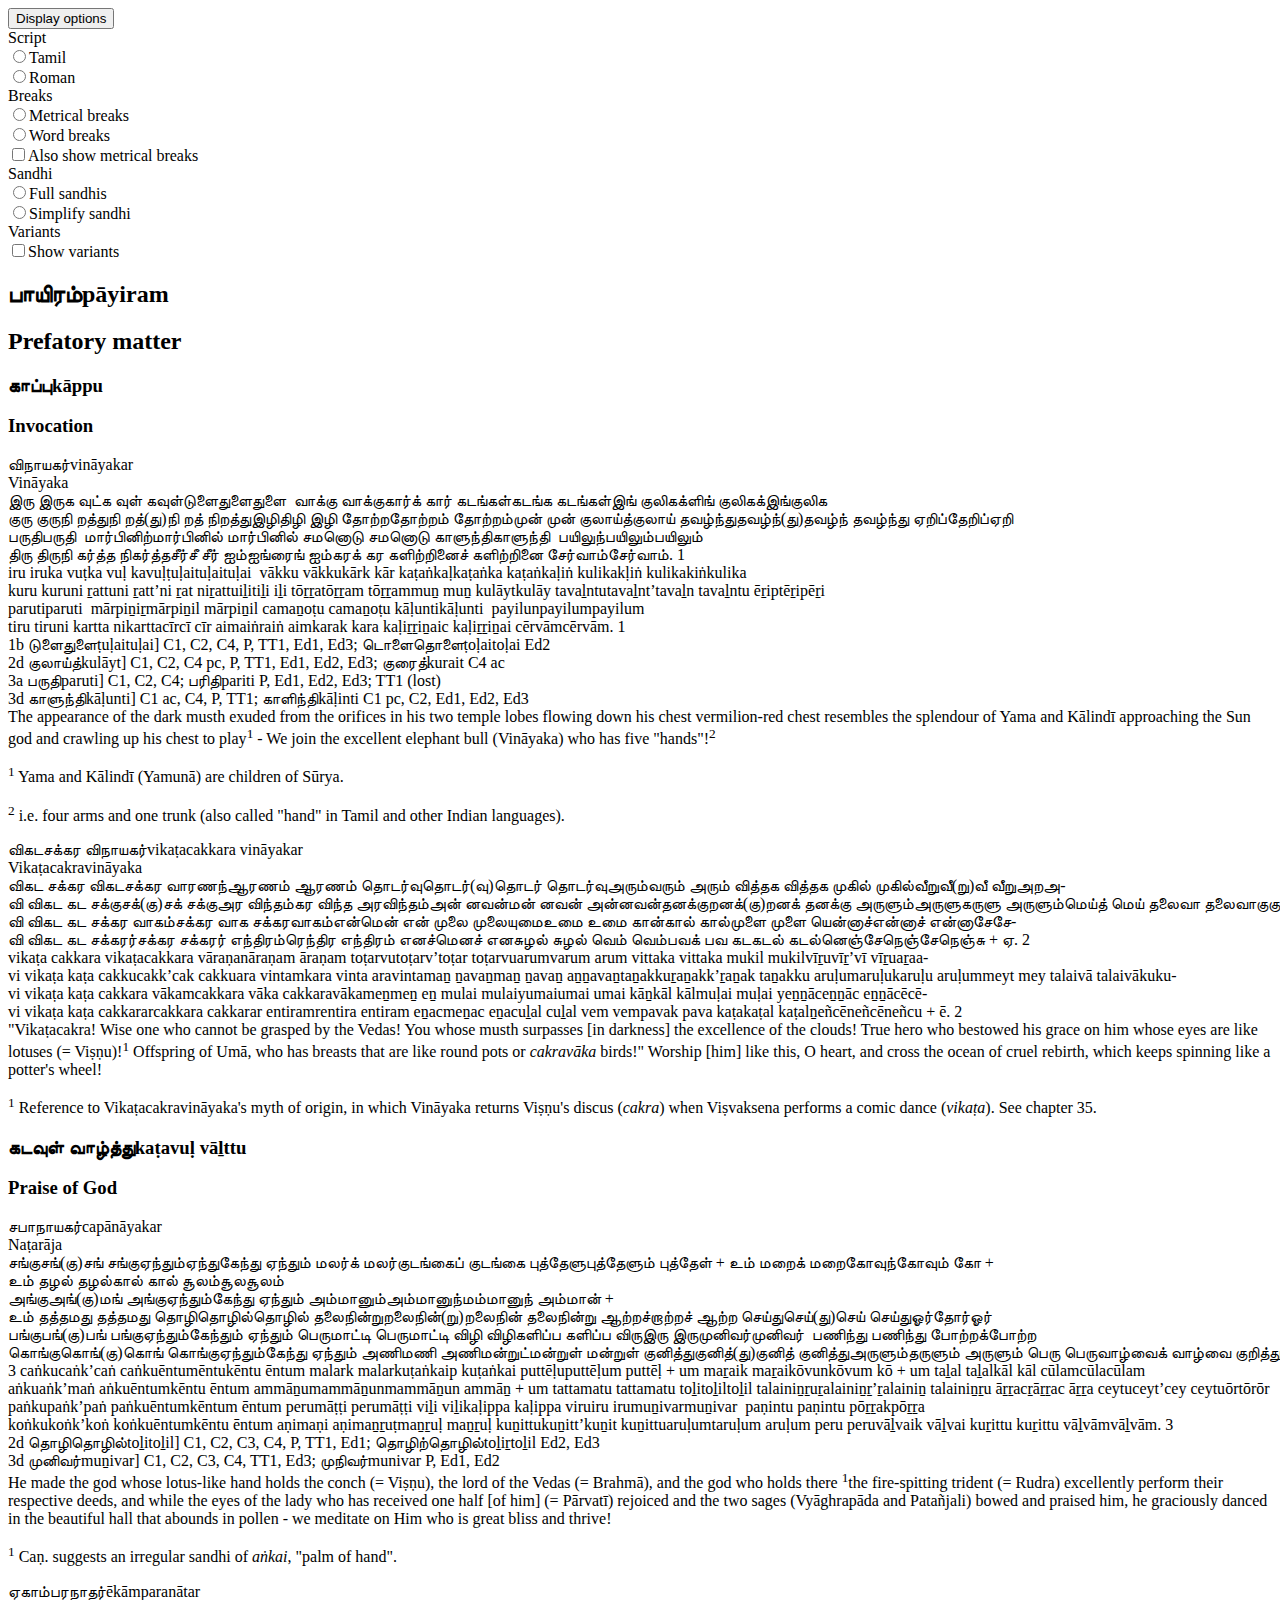
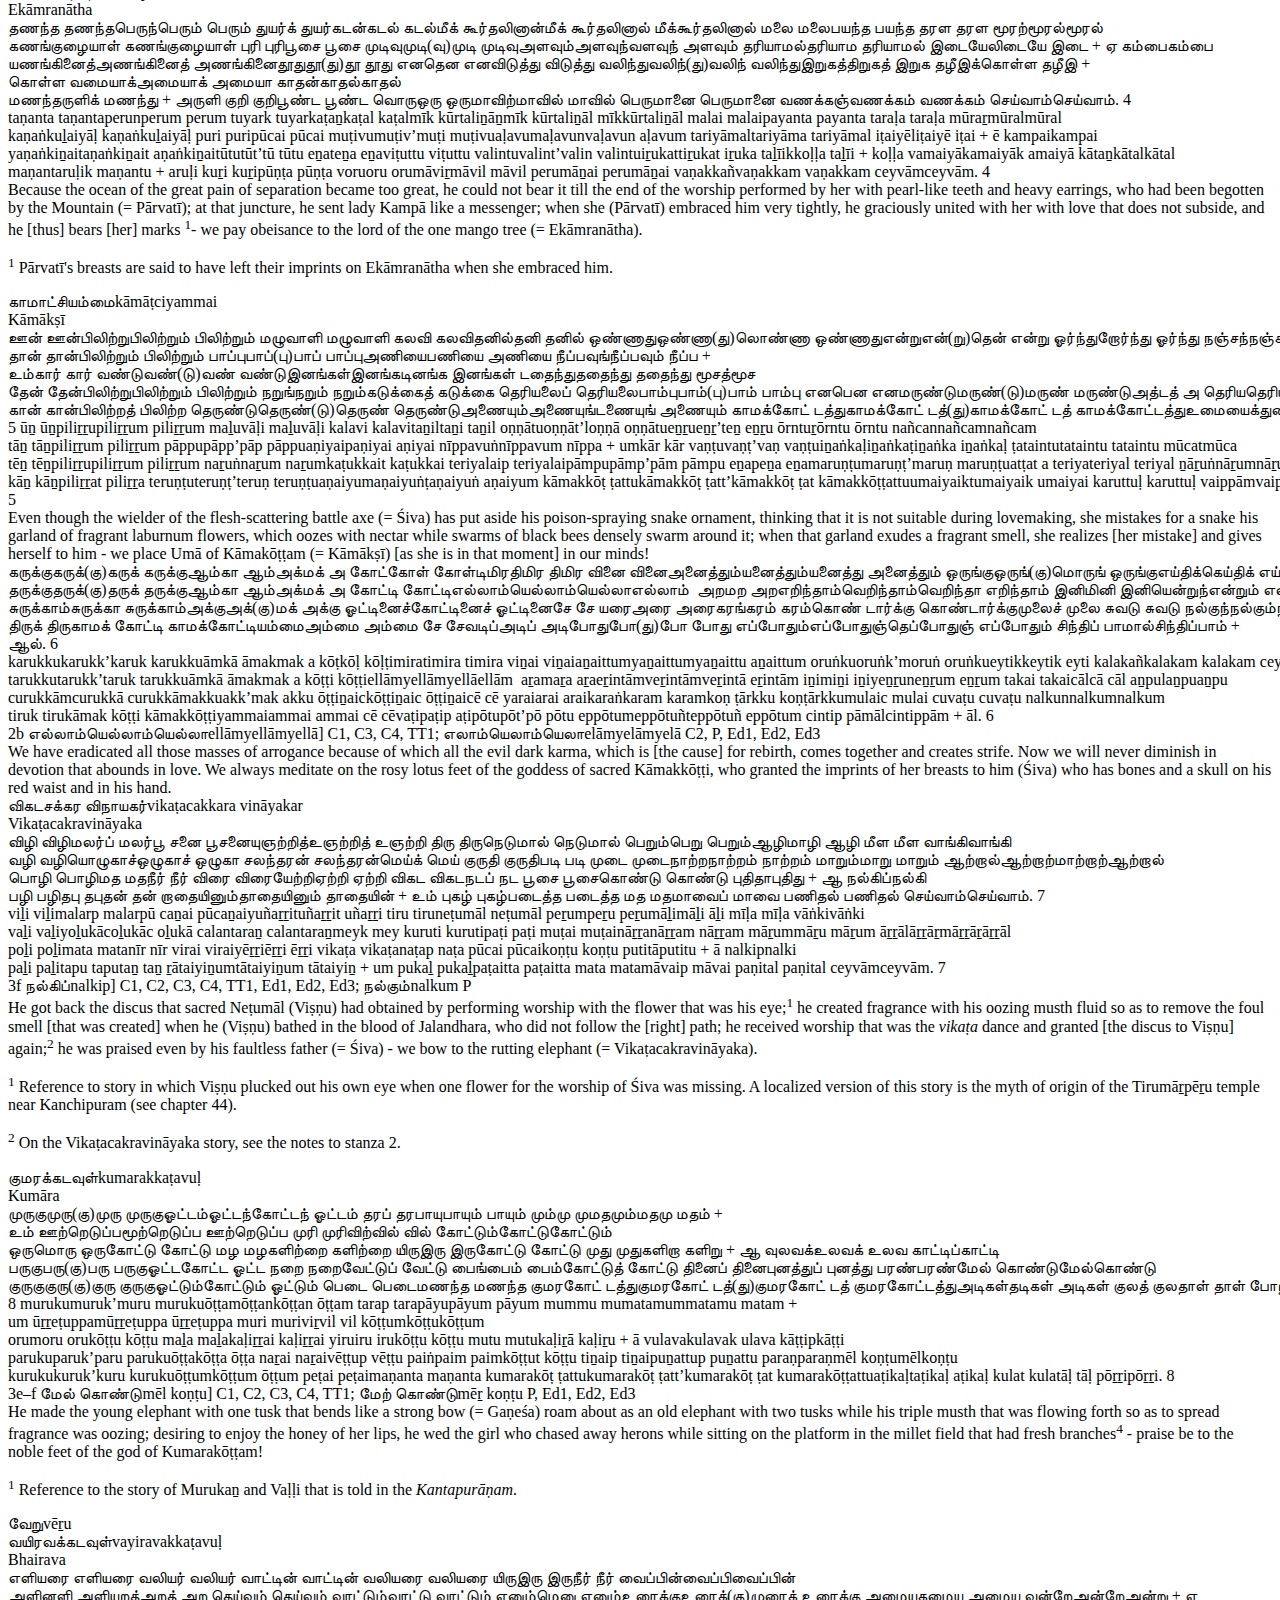
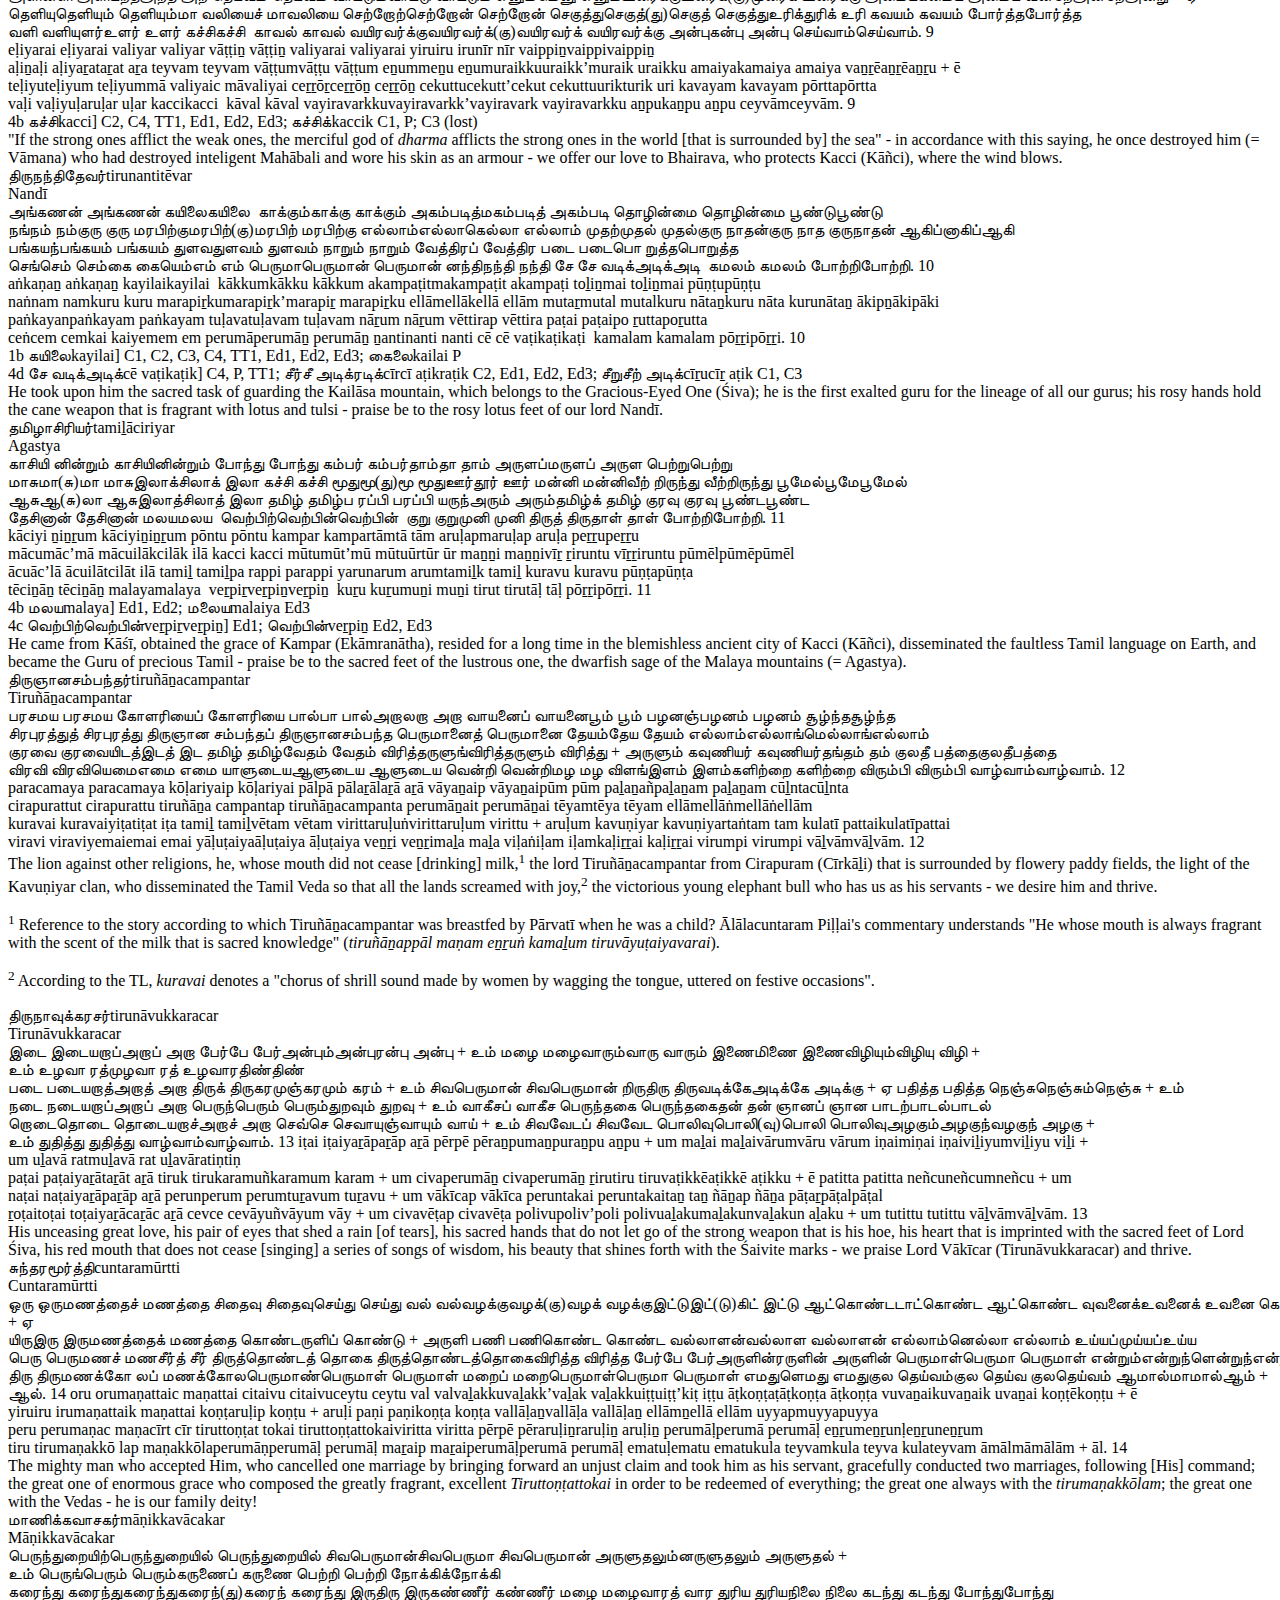
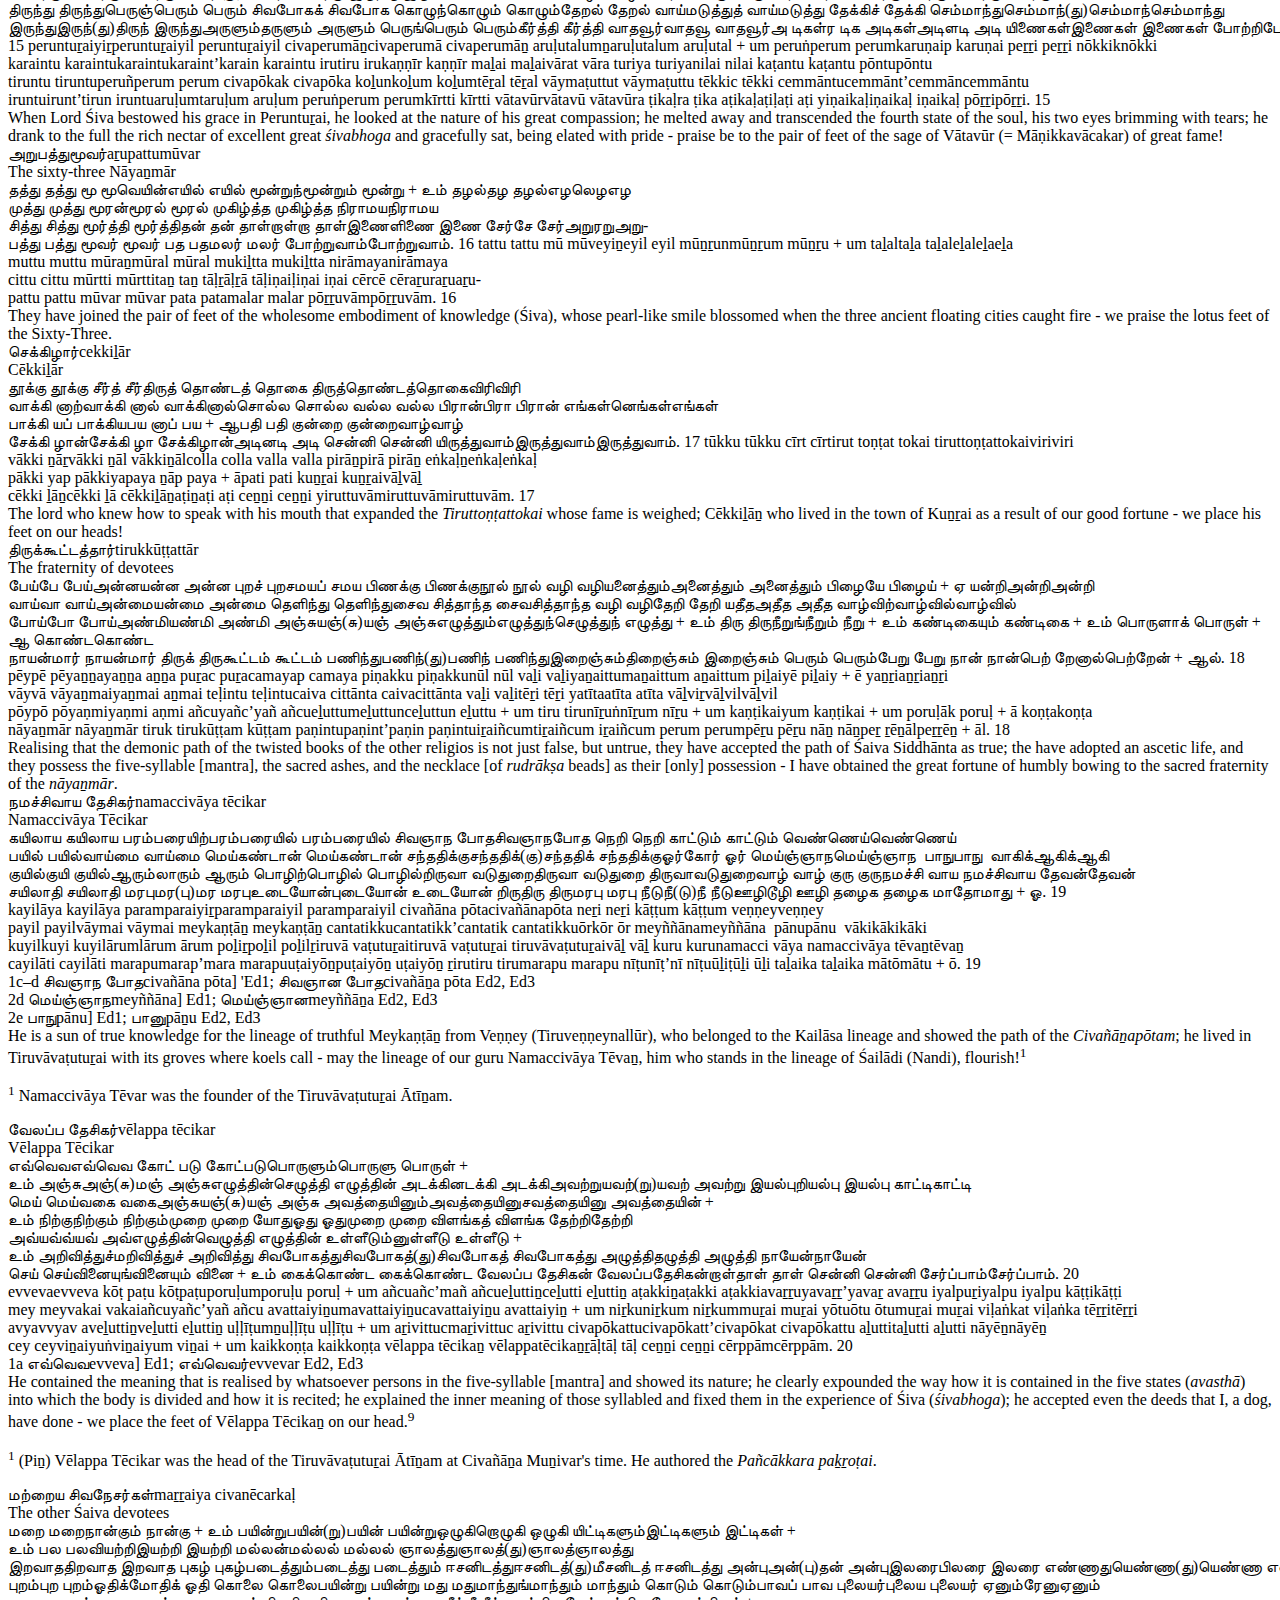
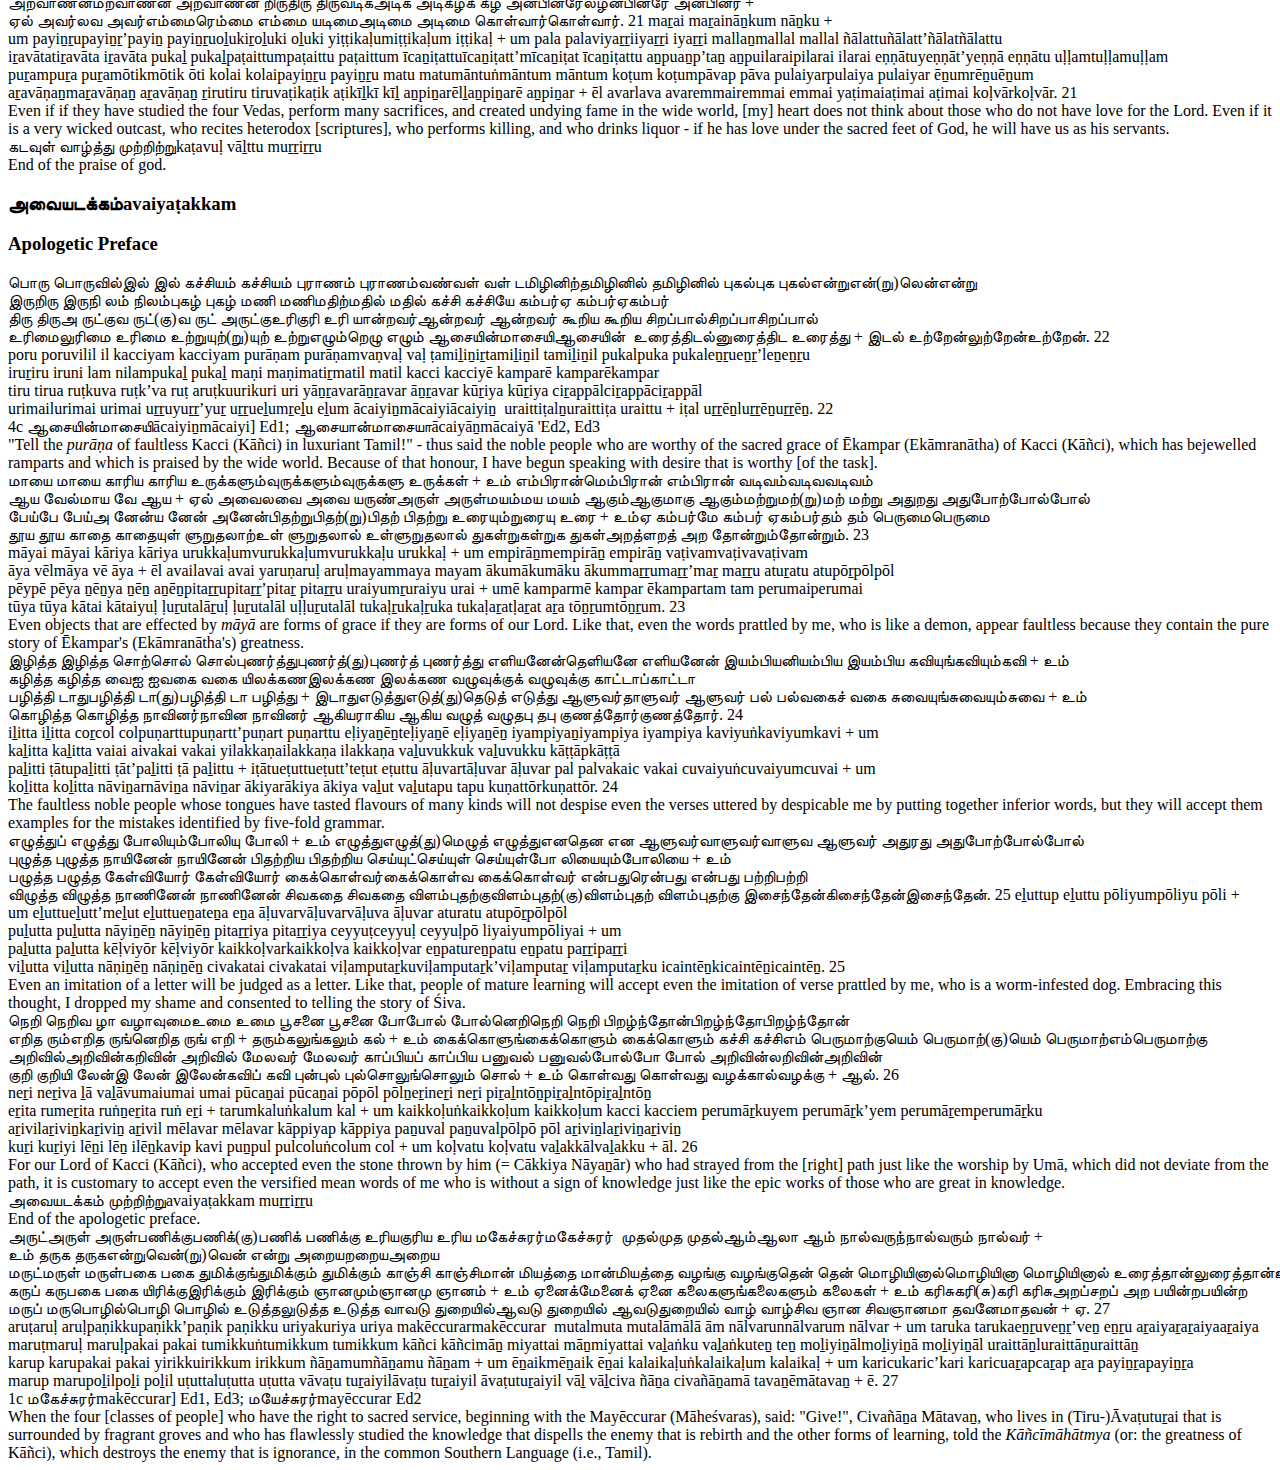
==== commit 7418a139: "update" ====
--- a/index.html
+++ b/index.html
@@ -34,15 +34,15 @@
          <div class="label">Vināyaka</div>
          
          <div class="stanza"><span class="Taml">
-               <span class="w" id="1.1w1">இரு<span class="wb">&nbsp;</span><span class="tooltip">இரு</span></span><span class="w" id="1.1w2"><span class="sandhi">க<span class="mb"></span>வுட்</span><span class="nosandhi">க<span class="mb"></span>வுள்</span><span class="wb">&nbsp;</span><span class="tooltip">கவுள்</span></span><span class="app-anchor" id="app1"><span class="w" id="1.1w3"><span class="sandhi">டுளை</span><span class="nosandhi">துளை</span><span class="tooltip">துளை</span></span><span class="wb">&nbsp;</span></span><span class="mb"></span><span class="w" id="1.1w4">வாக்கு<span class="wb">&nbsp;</span><span class="tooltip">வாக்கு</span></span><span class="w" id="1.1w5">கார்க்<span class="wb">&nbsp;</span><span class="tooltip">கார்</span></span><span class="mb"></span><span class="w" id="1.1w6"><span class="w split">கடங்கள்</span><span class="joined">கடங்க</span><span class="wb">&nbsp;</span><span class="tooltip">கடங்கள்</span></span><span class="w" id="1.1w7"><span class="w split">இங்<span class="mb"></span>குலிகக்</span><span class="joined">ளிங்<span class="mb"></span>குலிகக்</span><span class="tooltip">இங்குலிக</span></span><br>
-               <span class="w" id="1.2w1">குரு<span class="wb">&nbsp;</span><span class="tooltip">குரு</span></span><span class="w" id="1.2w2"><span class="nosandhi">நி<span class="mb"></span>றத்து</span><span class="sandhi split">நி<span class="mb"></span>றத்(து)</span><span class="sandhi joined">நி<span class="mb"></span>றத்</span><span class="wb">&nbsp;</span><span class="tooltip">நிறத்து</span></span><span class="w" id="1.2w3"><span class="w split">இழி</span><span class="joined">திழி</span><span class="wb">&nbsp;</span><span class="tooltip">இழி</span></span><span class="mb"></span><span class="w" id="1.2w4"><span class="sandhi">தோற்ற</span><span class="nosandhi">தோற்றம்</span><span class="wb">&nbsp;</span><span class="tooltip">தோற்றம்</span></span><span class="w" id="1.2w5">முன்<span class="wb">&nbsp;</span><span class="tooltip">முன்</span></span><span class="mb"></span><span class="app-anchor" id="app2"><span class="w" id="1.2w6">குலாய்த்<span class="tooltip">குலாய்</span></span><span class="wb">&nbsp;</span></span><span class="w" id="1.2w7"><span class="nosandhi">தவழ்ந்து</span><span class="sandhi split">தவழ்ந்(து)</span><span class="sandhi joined">தவழ்ந்</span><span class="wb">&nbsp;</span><span class="tooltip">தவழ்ந்து</span></span><span class="mb"></span><span class="w" id="1.2w8"><span class="w split">ஏறிப்</span><span class="joined">தேறிப்</span><span class="tooltip">ஏறி</span></span><br>
-               <span class="app-anchor" id="app3"><span class="w" id="1.3w1">பருதி<span class="tooltip">பருதி</span></span><span class="wb">&nbsp;</span></span><span class="mb"></span><span class="w" id="1.3w2"><span class="sandhi">மார்பினிற்</span><span class="nosandhi">மார்பினில்</span><span class="wb">&nbsp;</span><span class="tooltip">மார்பினில்</span></span><span class="mb"></span><span class="w" id="1.3w3">சமனொடு<span class="wb">&nbsp;</span><span class="tooltip">சமனொடு</span></span><span class="mb"></span><span class="app-anchor" id="app4"><span class="w" id="1.3w4">காளுந்தி<span class="tooltip">காளுந்தி</span></span><span class="wb">&nbsp;</span></span><span class="mb"></span><span class="w" id="1.3w5"><span class="sandhi">பயிலுந்</span><span class="nosandhi">பயிலும்</span><span class="tooltip">பயிலும்</span></span><br>
-               <span class="w" id="1.4w1">திரு<span class="wb">&nbsp;</span><span class="tooltip">திரு</span></span><span class="w" id="1.4w2">நி<span class="mb"></span>கர்த்த<span class="wb">&nbsp;</span><span class="tooltip">நிகர்த்த</span></span><span class="w" id="1.4w3"><span class="w split">சீர்</span><span class="joined">சீ</span><span class="wb">&nbsp;</span><span class="tooltip">சீர்</span></span><span class="mb"></span><span class="w" id="1.4w4"><span class="nosandhi">ஐம்</span><span class="sandhi split">ஐங்</span><span class="sandhi joined">ரைங்</span><span class="wb">&nbsp;</span><span class="tooltip">ஐம்</span></span><span class="w" id="1.4w5">கரக்<span class="wb">&nbsp;</span><span class="tooltip">கர</span></span><span class="mb"></span><span class="w" id="1.4w6">களிற்றினைச்<span class="wb">&nbsp;</span><span class="tooltip">களிற்றினை</span></span><span class="mb"></span><span class="w" id="1.4w7">சேர்வாம்<span class="tooltip">சேர்வாம்</span></span>. <span class="stanza-number">1</span>
-               </span><span class="Latn">
-               <span class="w" id="1.1w1">iru<span class="wb">&nbsp;</span><span class="tooltip">iru</span></span><span class="w" id="1.1w2"><span class="sandhi">ka<span class="mb"></span>vuṭ</span><span class="nosandhi">ka<span class="mb"></span>vuḷ</span><span class="wb">&nbsp;</span><span class="tooltip">kavuḷ</span></span><span class="app-anchor" id="app1"><span class="w" id="1.1w3"><span class="sandhi">ṭuḷai</span><span class="nosandhi">tuḷai</span><span class="tooltip">tuḷai</span></span><span class="wb">&nbsp;</span></span><span class="mb"></span><span class="w" id="1.1w4">vākku<span class="wb">&nbsp;</span><span class="tooltip">vākku</span></span><span class="w" id="1.1w5">kārk<span class="wb">&nbsp;</span><span class="tooltip">kār</span></span><span class="mb"></span><span class="w" id="1.1w6"><span class="w split">kaṭaṅkaḷ</span><span class="joined">kaṭaṅka</span><span class="wb">&nbsp;</span><span class="tooltip">kaṭaṅkaḷ</span></span><span class="w" id="1.1w7"><span class="w split">iṅ<span class="mb"></span>kulikak</span><span class="joined">ḷiṅ<span class="mb"></span>kulikak</span><span class="tooltip">iṅkulika</span></span><br>
-               <span class="w" id="1.2w1">kuru<span class="wb">&nbsp;</span><span class="tooltip">kuru</span></span><span class="w" id="1.2w2"><span class="nosandhi">ni<span class="mb"></span>ṟattu</span><span class="sandhi split">ni<span class="mb"></span>ṟatt’</span><span class="sandhi joined">ni<span class="mb"></span>ṟat</span><span class="wb">&nbsp;</span><span class="tooltip">niṟattu</span></span><span class="w" id="1.2w3"><span class="w split">iḻi</span><span class="joined">tiḻi</span><span class="wb">&nbsp;</span><span class="tooltip">iḻi</span></span><span class="mb"></span><span class="w" id="1.2w4"><span class="sandhi">tōṟṟa</span><span class="nosandhi">tōṟṟam</span><span class="wb">&nbsp;</span><span class="tooltip">tōṟṟam</span></span><span class="w" id="1.2w5">muṉ<span class="wb">&nbsp;</span><span class="tooltip">muṉ</span></span><span class="mb"></span><span class="app-anchor" id="app2"><span class="w" id="1.2w6">kulāyt<span class="tooltip">kulāy</span></span><span class="wb">&nbsp;</span></span><span class="w" id="1.2w7"><span class="nosandhi">tavaḻntu</span><span class="sandhi split">tavaḻnt’</span><span class="sandhi joined">tavaḻn</span><span class="wb">&nbsp;</span><span class="tooltip">tavaḻntu</span></span><span class="mb"></span><span class="w" id="1.2w8"><span class="w split">ēṟip</span><span class="joined">tēṟip</span><span class="tooltip">ēṟi</span></span><br>
-               <span class="app-anchor" id="app3"><span class="w" id="1.3w1">paruti<span class="tooltip">paruti</span></span><span class="wb">&nbsp;</span></span><span class="mb"></span><span class="w" id="1.3w2"><span class="sandhi">mārpiṉiṟ</span><span class="nosandhi">mārpiṉil</span><span class="wb">&nbsp;</span><span class="tooltip">mārpiṉil</span></span><span class="mb"></span><span class="w" id="1.3w3">camaṉoṭu<span class="wb">&nbsp;</span><span class="tooltip">camaṉoṭu</span></span><span class="mb"></span><span class="app-anchor" id="app4"><span class="w" id="1.3w4">kāḷunti<span class="tooltip">kāḷunti</span></span><span class="wb">&nbsp;</span></span><span class="mb"></span><span class="w" id="1.3w5"><span class="sandhi">payilun</span><span class="nosandhi">payilum</span><span class="tooltip">payilum</span></span><br>
-               <span class="w" id="1.4w1">tiru<span class="wb">&nbsp;</span><span class="tooltip">tiru</span></span><span class="w" id="1.4w2">ni<span class="mb"></span>kartta<span class="wb">&nbsp;</span><span class="tooltip">nikartta</span></span><span class="w" id="1.4w3"><span class="w split">cīr</span><span class="joined">cī</span><span class="wb">&nbsp;</span><span class="tooltip">cīr</span></span><span class="mb"></span><span class="w" id="1.4w4"><span class="nosandhi">aim</span><span class="sandhi split">aiṅ</span><span class="sandhi joined">raiṅ</span><span class="wb">&nbsp;</span><span class="tooltip">aim</span></span><span class="w" id="1.4w5">karak<span class="wb">&nbsp;</span><span class="tooltip">kara</span></span><span class="mb"></span><span class="w" id="1.4w6">kaḷiṟṟiṉaic<span class="wb">&nbsp;</span><span class="tooltip">kaḷiṟṟiṉai</span></span><span class="mb"></span><span class="w" id="1.4w7">cērvām<span class="tooltip">cērvām</span></span>. <span class="stanza-number">1</span>
+               <span class="w" id="kpcm1.1w1">இரு<span class="wb">&nbsp;</span><span class="tooltip">இரு</span></span><span class="w" id="kpcm1.1w2"><span class="sandhi">க<span class="mb">&nbsp;</span>வுட்</span><span class="nosandhi">க<span class="mb">&nbsp;</span>வுள்</span><span class="wb">&nbsp;</span><span class="tooltip">கவுள்</span></span><span class="app-anchor" id="app1"><span class="w" id="kpcm1.1w3"><span class="sandhi">டுளை</span><span class="nosandhi">துளை</span><span class="tooltip">துளை</span></span><span class="wb">&nbsp;</span></span><span class="mb">&nbsp;</span><span class="w" id="kpcm1.1w4">வாக்கு<span class="wb">&nbsp;</span><span class="tooltip">வாக்கு</span></span><span class="w" id="kpcm1.1w5">கார்க்<span class="wb">&nbsp;</span><span class="tooltip">கார்</span></span><span class="mb">&nbsp;</span><span class="w" id="kpcm1.1w6"><span class="w split">கடங்கள்</span><span class="joined">கடங்க</span><span class="wb">&nbsp;</span><span class="tooltip">கடங்கள்</span></span><span class="w" id="kpcm1.1w7"><span class="w split">இங்<span class="mb">&nbsp;</span>குலிகக்</span><span class="joined">ளிங்<span class="mb">&nbsp;</span>குலிகக்</span><span class="tooltip">இங்குலிக</span></span><br>
+               <span class="w" id="kpcm1.2w1">குரு<span class="wb">&nbsp;</span><span class="tooltip">குரு</span></span><span class="w" id="kpcm1.2w2"><span class="nosandhi">நி<span class="mb">&nbsp;</span>றத்து</span><span class="sandhi split">நி<span class="mb">&nbsp;</span>றத்(து)</span><span class="sandhi joined">நி<span class="mb">&nbsp;</span>றத்</span><span class="wb">&nbsp;</span><span class="tooltip">நிறத்து</span></span><span class="w" id="kpcm1.2w3"><span class="w split">இழி</span><span class="joined">திழி</span><span class="wb">&nbsp;</span><span class="tooltip">இழி</span></span><span class="mb">&nbsp;</span><span class="w" id="kpcm1.2w4"><span class="sandhi">தோற்ற</span><span class="nosandhi">தோற்றம்</span><span class="wb">&nbsp;</span><span class="tooltip">தோற்றம்</span></span><span class="w" id="kpcm1.2w5">முன்<span class="wb">&nbsp;</span><span class="tooltip">முன்</span></span><span class="mb">&nbsp;</span><span class="app-anchor" id="app2"><span class="w" id="kpcm1.2w6">குலாய்த்<span class="tooltip">குலாய்</span></span><span class="wb">&nbsp;</span></span><span class="w" id="kpcm1.2w7"><span class="nosandhi">தவழ்ந்து</span><span class="sandhi split">தவழ்ந்(து)</span><span class="sandhi joined">தவழ்ந்</span><span class="wb">&nbsp;</span><span class="tooltip">தவழ்ந்து</span></span><span class="mb">&nbsp;</span><span class="w" id="kpcm1.2w8"><span class="w split">ஏறிப்</span><span class="joined">தேறிப்</span><span class="tooltip">ஏறி</span></span><br>
+               <span class="app-anchor" id="app3"><span class="w" id="kpcm1.3w1">பருதி<span class="tooltip">பருதி</span></span><span class="wb">&nbsp;</span></span><span class="mb">&nbsp;</span><span class="w" id="kpcm1.3w2"><span class="sandhi">மார்பினிற்</span><span class="nosandhi">மார்பினில்</span><span class="wb">&nbsp;</span><span class="tooltip">மார்பினில்</span></span><span class="mb">&nbsp;</span><span class="w" id="kpcm1.3w3">சமனொடு<span class="wb">&nbsp;</span><span class="tooltip">சமனொடு</span></span><span class="mb">&nbsp;</span><span class="app-anchor" id="app4"><span class="w" id="kpcm1.3w4">காளுந்தி<span class="tooltip">காளுந்தி</span></span><span class="wb">&nbsp;</span></span><span class="mb">&nbsp;</span><span class="w" id="kpcm1.3w5"><span class="sandhi">பயிலுந்</span><span class="nosandhi">பயிலும்</span><span class="tooltip">பயிலும்</span></span><br>
+               <span class="w" id="kpcm1.4w1">திரு<span class="wb">&nbsp;</span><span class="tooltip">திரு</span></span><span class="w" id="kpcm1.4w2">நி<span class="mb">&nbsp;</span>கர்த்த<span class="wb">&nbsp;</span><span class="tooltip">நிகர்த்த</span></span><span class="w" id="kpcm1.4w3"><span class="w split">சீர்</span><span class="joined">சீ</span><span class="wb">&nbsp;</span><span class="tooltip">சீர்</span></span><span class="mb">&nbsp;</span><span class="w" id="kpcm1.4w4"><span class="nosandhi">ஐம்</span><span class="sandhi split">ஐங்</span><span class="sandhi joined">ரைங்</span><span class="wb">&nbsp;</span><span class="tooltip">ஐம்</span></span><span class="w" id="kpcm1.4w5">கரக்<span class="wb">&nbsp;</span><span class="tooltip">கர</span></span><span class="mb">&nbsp;</span><span class="w" id="kpcm1.4w6">களிற்றினைச்<span class="wb">&nbsp;</span><span class="tooltip">களிற்றினை</span></span><span class="mb">&nbsp;</span><span class="w" id="kpcm1.4w7">சேர்வாம்<span class="tooltip">சேர்வாம்</span></span>. <span class="stanza-number">1</span>
+               </span><span class="Latn">
+               <span class="w" id="kpcm1.1w1">iru<span class="wb">&nbsp;</span><span class="tooltip">iru</span></span><span class="w" id="kpcm1.1w2"><span class="sandhi">ka<span class="mb">&nbsp;</span>vuṭ</span><span class="nosandhi">ka<span class="mb">&nbsp;</span>vuḷ</span><span class="wb">&nbsp;</span><span class="tooltip">kavuḷ</span></span><span class="app-anchor" id="app1"><span class="w" id="kpcm1.1w3"><span class="sandhi">ṭuḷai</span><span class="nosandhi">tuḷai</span><span class="tooltip">tuḷai</span></span><span class="wb">&nbsp;</span></span><span class="mb">&nbsp;</span><span class="w" id="kpcm1.1w4">vākku<span class="wb">&nbsp;</span><span class="tooltip">vākku</span></span><span class="w" id="kpcm1.1w5">kārk<span class="wb">&nbsp;</span><span class="tooltip">kār</span></span><span class="mb">&nbsp;</span><span class="w" id="kpcm1.1w6"><span class="w split">kaṭaṅkaḷ</span><span class="joined">kaṭaṅka</span><span class="wb">&nbsp;</span><span class="tooltip">kaṭaṅkaḷ</span></span><span class="w" id="kpcm1.1w7"><span class="w split">iṅ<span class="mb">&nbsp;</span>kulikak</span><span class="joined">ḷiṅ<span class="mb">&nbsp;</span>kulikak</span><span class="tooltip">iṅkulika</span></span><br>
+               <span class="w" id="kpcm1.2w1">kuru<span class="wb">&nbsp;</span><span class="tooltip">kuru</span></span><span class="w" id="kpcm1.2w2"><span class="nosandhi">ni<span class="mb">&nbsp;</span>ṟattu</span><span class="sandhi split">ni<span class="mb">&nbsp;</span>ṟatt’</span><span class="sandhi joined">ni<span class="mb">&nbsp;</span>ṟat</span><span class="wb">&nbsp;</span><span class="tooltip">niṟattu</span></span><span class="w" id="kpcm1.2w3"><span class="w split">iḻi</span><span class="joined">tiḻi</span><span class="wb">&nbsp;</span><span class="tooltip">iḻi</span></span><span class="mb">&nbsp;</span><span class="w" id="kpcm1.2w4"><span class="sandhi">tōṟṟa</span><span class="nosandhi">tōṟṟam</span><span class="wb">&nbsp;</span><span class="tooltip">tōṟṟam</span></span><span class="w" id="kpcm1.2w5">muṉ<span class="wb">&nbsp;</span><span class="tooltip">muṉ</span></span><span class="mb">&nbsp;</span><span class="app-anchor" id="app2"><span class="w" id="kpcm1.2w6">kulāyt<span class="tooltip">kulāy</span></span><span class="wb">&nbsp;</span></span><span class="w" id="kpcm1.2w7"><span class="nosandhi">tavaḻntu</span><span class="sandhi split">tavaḻnt’</span><span class="sandhi joined">tavaḻn</span><span class="wb">&nbsp;</span><span class="tooltip">tavaḻntu</span></span><span class="mb">&nbsp;</span><span class="w" id="kpcm1.2w8"><span class="w split">ēṟip</span><span class="joined">tēṟip</span><span class="tooltip">ēṟi</span></span><br>
+               <span class="app-anchor" id="app3"><span class="w" id="kpcm1.3w1">paruti<span class="tooltip">paruti</span></span><span class="wb">&nbsp;</span></span><span class="mb">&nbsp;</span><span class="w" id="kpcm1.3w2"><span class="sandhi">mārpiṉiṟ</span><span class="nosandhi">mārpiṉil</span><span class="wb">&nbsp;</span><span class="tooltip">mārpiṉil</span></span><span class="mb">&nbsp;</span><span class="w" id="kpcm1.3w3">camaṉoṭu<span class="wb">&nbsp;</span><span class="tooltip">camaṉoṭu</span></span><span class="mb">&nbsp;</span><span class="app-anchor" id="app4"><span class="w" id="kpcm1.3w4">kāḷunti<span class="tooltip">kāḷunti</span></span><span class="wb">&nbsp;</span></span><span class="mb">&nbsp;</span><span class="w" id="kpcm1.3w5"><span class="sandhi">payilun</span><span class="nosandhi">payilum</span><span class="tooltip">payilum</span></span><br>
+               <span class="w" id="kpcm1.4w1">tiru<span class="wb">&nbsp;</span><span class="tooltip">tiru</span></span><span class="w" id="kpcm1.4w2">ni<span class="mb">&nbsp;</span>kartta<span class="wb">&nbsp;</span><span class="tooltip">nikartta</span></span><span class="w" id="kpcm1.4w3"><span class="w split">cīr</span><span class="joined">cī</span><span class="wb">&nbsp;</span><span class="tooltip">cīr</span></span><span class="mb">&nbsp;</span><span class="w" id="kpcm1.4w4"><span class="nosandhi">aim</span><span class="sandhi split">aiṅ</span><span class="sandhi joined">raiṅ</span><span class="wb">&nbsp;</span><span class="tooltip">aim</span></span><span class="w" id="kpcm1.4w5">karak<span class="wb">&nbsp;</span><span class="tooltip">kara</span></span><span class="mb">&nbsp;</span><span class="w" id="kpcm1.4w6">kaḷiṟṟiṉaic<span class="wb">&nbsp;</span><span class="tooltip">kaḷiṟṟiṉai</span></span><span class="mb">&nbsp;</span><span class="w" id="kpcm1.4w7">cērvām<span class="tooltip">cērvām</span></span>. <span class="stanza-number">1</span>
                </span></div>
          <div class="apparatus">
             <div class="app-entry" id="app1">1b <span class="Taml"><span class="sandhi">டுளை</span><span class="nosandhi">துளை</span></span><span class="Latn"><span class="sandhi">ṭuḷai</span><span class="nosandhi">tuḷai</span></span>] C1, C2, C4, P, TT1, Ed1, Ed3; <span class="Taml"><span class="sandhi">டொளை</span><span class="nosandhi">தொளை</span></span><span class="Latn"><span class="sandhi">ṭoḷai</span><span class="nosandhi">toḷai</span></span> Ed2</div>
@@ -50,7 +50,7 @@
             <div class="app-entry" id="app3">3a <span class="Taml">பருதி</span><span class="Latn">paruti</span>] C1, C2, C4; <span class="Taml">பரிதி</span><span class="Latn">pariti</span> P, Ed1, Ed2, Ed3; <span class="Taml"></span><span class="Latn"></span> TT1 (lost)</div>
             <div class="app-entry" id="app4">3d <span class="Taml">காளுந்தி</span><span class="Latn">kāḷunti</span>] C1 ac, C4, P, TT1; <span class="Taml">காளிந்தி</span><span class="Latn">kāḷinti</span> C1 pc, C2, Ed1, Ed2, Ed3</div>
          </div>
-         <div class="translation"><span class="phr" id="1.2w4">The appearance </span><span class="phr" id="1.1w5 1.1w6">of the dark musth </span><span class="phr" id="1.1w4">exuded </span><span class="phr" id="1.1w3">from the orifices </span><span class="phr" id="1.1w1 1.1w2">in his two temples </span><span class="phr" id="1.2w3">flowing down </span><span class="phr" id="1.1w7 1.2w1 1.2w2">[his chest of] vermilion-red colour </span><span class="phr" id="1.4w2">resembles </span><span class="phr" id="1.4w1">the splendour </span><span class="phr" id="1.3w3 1.3w4">of Yama and Kālindī </span><span class="phr" id="1.2w5 1.2w6">moving forward </span><span class="phr" id="1.2w7 1.2w8">and crawling up </span><span class="phr" id="1.3w2">the chest </span><span class="phr" id="1.3w1">of the Sun god </span><span class="phr" id="1.3w5">to play</span><sup>1</sup> - <span class="phr" id="1.4w7">We join </span><span class="phr" id="1.4w3">the excellent </span><span class="phr" id="1.4w6">elephant bull </span>(Vināyaka) <span class="phr" id="1.4w4 1.4w5">who has five "hands"</span>!<sup>2</sup><div class="notes">
+         <div class="translation"><span class="phr" id="kpcm1.2w4">The appearance </span><span class="phr" id="kpcm1.1w5 kpcm1.1w6">of the dark musth </span><span class="phr" id="kpcm1.1w4">exuded </span><span class="phr" id="kpcm1.1w3">from the orifices </span><span class="phr" id="kpcm1.1w1 kpcm1.1w2">in his two temple lobes </span><span class="phr" id="kpcm1.2w3">flowing down </span><span class="phr" id="kpcm1.1w7 kpcm1.2w1 kpcm1.2w2">his chest vermilion-red chest </span><span class="phr" id="kpcm1.4w2">resembles </span><span class="phr" id="kpcm1.4w1">the splendour </span><span class="phr" id="kpcm1.3w3 kpcm1.3w4">of Yama and Kālindī </span><span class="phr" id="kpcm1.2w5 kpcm1.2w6">approaching </span>the Sun god <span class="phr" id="kpcm1.2w7 kpcm1.2w8">and crawling up </span><span class="phr" id="kpcm1.3w2">his chest </span><span class="phr" id="kpcm1.3w5">to play</span><sup>1</sup> - <span class="phr" id="kpcm1.4w7">We join </span><span class="phr" id="kpcm1.4w3">the excellent </span><span class="phr" id="kpcm1.4w6">elephant bull </span>(Vināyaka) <span class="phr" id="kpcm1.4w4 kpcm1.4w5">who has five "hands"</span>!<sup>2</sup><div class="notes">
                <p><sup>1</sup> Yama and Kālindī (Yamunā) are children of Sūrya.</p>
                <p><sup>2</sup> i.e. four arms and one trunk (also called "hand" in Tamil and other Indian languages).</p>
             </div>
@@ -60,18 +60,18 @@
          <div class="label">Vikaṭacakravināyaka</div>
          
          <div class="stanza"><span class="Taml">
-               <span class="w" id="2.1w1">விகட<span class="mb"></span>சக்கர<span class="wb">&nbsp;</span><span class="tooltip">விகடசக்கர</span></span><span class="mb"></span><span class="w" id="2.1w2"><span class="sandhi">வாரணந்</span><span class="nosandhi">ஆரணம்</span><span class="wb">&nbsp;</span><span class="tooltip">ஆரணம்</span></span><span class="mb"></span><span class="w" id="2.1w3"><span class="nosandhi">தொடர்வு</span><span class="sandhi split">தொடர்(வு)</span><span class="sandhi joined">தொடர்</span><span class="wb">&nbsp;</span><span class="tooltip">தொடர்வு</span></span><span class="w" id="2.1w4"><span class="w split">அரும்</span><span class="joined">வரும்</span><span class="wb">&nbsp;</span><span class="tooltip">அரும்</span></span><span class="mb"></span><span class="w" id="2.1w5">வித்தக<span class="wb">&nbsp;</span><span class="tooltip">வித்தக</span></span><span class="mb"></span><span class="w" id="2.1w6">முகில்<span class="wb">&nbsp;</span><span class="tooltip">முகில்</span></span><span class="w" id="2.1w7"><span class="nosandhi">வீறு</span><span class="sandhi split">வீ(று)</span><span class="sandhi joined">வீ</span><span class="wb">&nbsp;</span><span class="tooltip">வீறு</span></span><span class="w" id="2.1w8"><span class="w split">அ</span><span class="joined">ற</span><span class="tooltip">அ</span></span><span class="wb">-</span><br>
-               <span class="w" id="2.2w1">வி<span class="wb">&nbsp;</span><span class="tooltip">வி</span></span><span class="w" id="2.2w2">கட<span class="wb">&nbsp;</span><span class="tooltip">கட</span></span><span class="mb"></span><span class="w" id="2.2w3"><span class="nosandhi">சக்கு</span><span class="sandhi split">சக்(கு)</span><span class="sandhi joined">சக்</span><span class="wb">&nbsp;</span><span class="tooltip">சக்கு</span></span><span class="w" id="2.2w4"><span class="w split">அர<span class="mb"></span>விந்தம்</span><span class="joined">கர<span class="mb"></span>விந்த</span><span class="wb">&nbsp;</span><span class="tooltip">அரவிந்தம்</span></span><span class="w" id="2.2w5"><span class="w split">அன்<span class="mb"></span>னவன்</span><span class="joined">மன்<span class="mb"></span>னவன்</span><span class="wb">&nbsp;</span><span class="tooltip">அன்னவன்</span></span><span class="w" id="2.2w6"><span class="nosandhi">தனக்கு</span><span class="sandhi split">றனக்(கு)</span><span class="sandhi joined">றனக்</span><span class="wb">&nbsp;</span><span class="tooltip">தனக்கு</span></span><span class="mb"></span><span class="w" id="2.2w7"><span class="nosandhi">அருளும்</span><span class="sandhi split">அருளு</span><span class="sandhi joined">கருளு</span><span class="wb">&nbsp;</span><span class="tooltip">அருளும்</span></span><span class="w" id="2.2w8">மெய்த்<span class="wb">&nbsp;</span><span class="tooltip">மெய்</span></span><span class="mb"></span><span class="w" id="2.2w9">தலைவா<span class="wb">&nbsp;</span><span class="tooltip">தலைவா</span></span><span class="w" id="2.2w10">கு<span class="tooltip">கு</span></span><span class="wb">-</span><br>
-               <span class="w" id="2.3w1">வி<span class="wb">&nbsp;</span><span class="tooltip">வி</span></span><span class="w" id="2.3w2">கட<span class="wb">&nbsp;</span><span class="tooltip">கட</span></span><span class="mb"></span><span class="w" id="2.3w3"><span class="w split">சக்கர<span class="mb"></span>வாகம்</span><span class="joined">சக்கர<span class="mb"></span>வாக</span><span class="wb">&nbsp;</span><span class="tooltip">சக்கரவாகம்</span></span><span class="w" id="2.3w4"><span class="w split">என்</span><span class="joined">மென்</span><span class="wb">&nbsp;</span><span class="tooltip">என்</span></span><span class="mb"></span><span class="w" id="2.3w5">முலை<span class="wb">&nbsp;</span><span class="tooltip">முலை</span></span><span class="w" id="2.3w6"><span class="sandhi">யுமை</span><span class="nosandhi">உமை</span><span class="wb">&nbsp;</span><span class="tooltip">உமை</span></span><span class="mb"></span><span class="w" id="2.3w7"><span class="sandhi">கான்</span><span class="nosandhi">கால்</span><span class="wb">&nbsp;</span><span class="tooltip">கால்</span></span><span class="w" id="2.3w8">முளை<span class="wb">&nbsp;</span><span class="tooltip">முளை</span></span><span class="mb"></span><span class="w" id="2.3w9"><span class="sandhi">யென்னாச்</span><span class="nosandhi">என்னாச்</span><span class="wb">&nbsp;</span><span class="tooltip">என்னா</span></span><span class="w" id="2.3w10">சே<span class="tooltip">சே</span></span><span class="wb">-</span><br>
-               <span class="w" id="2.4w1">வி<span class="wb">&nbsp;</span><span class="tooltip">வி</span></span><span class="w" id="2.4w2">கட<span class="wb">&nbsp;</span><span class="tooltip">கட</span></span><span class="mb"></span><span class="w" id="2.4w3"><span class="w split">சக்கரர்</span><span class="joined">சக்கர</span><span class="wb">&nbsp;</span><span class="tooltip">சக்கரர்</span></span><span class="mb"></span><span class="w" id="2.4w4"><span class="w split">எந்திரம்</span><span class="joined">ரெந்திர</span><span class="wb">&nbsp;</span><span class="tooltip">எந்திரம்</span></span><span class="mb"></span><span class="w" id="2.4w5"><span class="w split">எனச்</span><span class="joined">மெனச்</span><span class="wb">&nbsp;</span><span class="tooltip">என</span></span><span class="w" id="2.4w6">சுழல்<span class="wb">&nbsp;</span><span class="tooltip">சுழல்</span></span><span class="mb"></span><span class="w" id="2.4w7">வெம்<span class="wb">&nbsp;</span><span class="tooltip">வெம்</span></span><span class="w" id="2.4w8">பவக்<span class="wb">&nbsp;</span><span class="tooltip">பவ</span></span><span class="mb"></span><span class="w" id="2.4w9"><span class="sandhi">கட</span><span class="nosandhi">கடல்</span><span class="wb">&nbsp;</span><span class="tooltip">கடல்</span></span><span class="w" id="2.4w10"><span class="sandhi">னெஞ்சே</span><span class="nosandhi">நெஞ்சே</span><span class="tooltip">நெஞ்சு + ஏ</span></span>. <span class="stanza-number">2</span>
-               </span><span class="Latn">
-               <span class="w" id="2.1w1">vikaṭa<span class="mb"></span>cakkara<span class="wb">&nbsp;</span><span class="tooltip">vikaṭacakkara</span></span><span class="mb"></span><span class="w" id="2.1w2"><span class="sandhi">vāraṇan</span><span class="nosandhi">āraṇam</span><span class="wb">&nbsp;</span><span class="tooltip">āraṇam</span></span><span class="mb"></span><span class="w" id="2.1w3"><span class="nosandhi">toṭarvu</span><span class="sandhi split">toṭarv’</span><span class="sandhi joined">toṭar</span><span class="wb">&nbsp;</span><span class="tooltip">toṭarvu</span></span><span class="w" id="2.1w4"><span class="w split">arum</span><span class="joined">varum</span><span class="wb">&nbsp;</span><span class="tooltip">arum</span></span><span class="mb"></span><span class="w" id="2.1w5">vittaka<span class="wb">&nbsp;</span><span class="tooltip">vittaka</span></span><span class="mb"></span><span class="w" id="2.1w6">mukil<span class="wb">&nbsp;</span><span class="tooltip">mukil</span></span><span class="w" id="2.1w7"><span class="nosandhi">vīṟu</span><span class="sandhi split">vīṟ’</span><span class="sandhi joined">vī</span><span class="wb">&nbsp;</span><span class="tooltip">vīṟu</span></span><span class="w" id="2.1w8"><span class="w split">a</span><span class="joined">ṟa</span><span class="tooltip">a</span></span><span class="wb">-</span><br>
-               <span class="w" id="2.2w1">vi<span class="wb">&nbsp;</span><span class="tooltip">vi</span></span><span class="w" id="2.2w2">kaṭa<span class="wb">&nbsp;</span><span class="tooltip">kaṭa</span></span><span class="mb"></span><span class="w" id="2.2w3"><span class="nosandhi">cakku</span><span class="sandhi split">cakk’</span><span class="sandhi joined">cak</span><span class="wb">&nbsp;</span><span class="tooltip">cakku</span></span><span class="w" id="2.2w4"><span class="w split">ara<span class="mb"></span>vintam</span><span class="joined">kara<span class="mb"></span>vinta</span><span class="wb">&nbsp;</span><span class="tooltip">aravintam</span></span><span class="w" id="2.2w5"><span class="w split">aṉ<span class="mb"></span>ṉavaṉ</span><span class="joined">maṉ<span class="mb"></span>ṉavaṉ</span><span class="wb">&nbsp;</span><span class="tooltip">aṉṉavaṉ</span></span><span class="w" id="2.2w6"><span class="nosandhi">taṉakku</span><span class="sandhi split">ṟaṉakk’</span><span class="sandhi joined">ṟaṉak</span><span class="wb">&nbsp;</span><span class="tooltip">taṉakku</span></span><span class="mb"></span><span class="w" id="2.2w7"><span class="nosandhi">aruḷum</span><span class="sandhi split">aruḷu</span><span class="sandhi joined">karuḷu</span><span class="wb">&nbsp;</span><span class="tooltip">aruḷum</span></span><span class="w" id="2.2w8">meyt<span class="wb">&nbsp;</span><span class="tooltip">mey</span></span><span class="mb"></span><span class="w" id="2.2w9">talaivā<span class="wb">&nbsp;</span><span class="tooltip">talaivā</span></span><span class="w" id="2.2w10">ku<span class="tooltip">ku</span></span><span class="wb">-</span><br>
-               <span class="w" id="2.3w1">vi<span class="wb">&nbsp;</span><span class="tooltip">vi</span></span><span class="w" id="2.3w2">kaṭa<span class="wb">&nbsp;</span><span class="tooltip">kaṭa</span></span><span class="mb"></span><span class="w" id="2.3w3"><span class="w split">cakkara<span class="mb"></span>vākam</span><span class="joined">cakkara<span class="mb"></span>vāka</span><span class="wb">&nbsp;</span><span class="tooltip">cakkaravākam</span></span><span class="w" id="2.3w4"><span class="w split">eṉ</span><span class="joined">meṉ</span><span class="wb">&nbsp;</span><span class="tooltip">eṉ</span></span><span class="mb"></span><span class="w" id="2.3w5">mulai<span class="wb">&nbsp;</span><span class="tooltip">mulai</span></span><span class="w" id="2.3w6"><span class="sandhi">yumai</span><span class="nosandhi">umai</span><span class="wb">&nbsp;</span><span class="tooltip">umai</span></span><span class="mb"></span><span class="w" id="2.3w7"><span class="sandhi">kāṉ</span><span class="nosandhi">kāl</span><span class="wb">&nbsp;</span><span class="tooltip">kāl</span></span><span class="w" id="2.3w8">muḷai<span class="wb">&nbsp;</span><span class="tooltip">muḷai</span></span><span class="mb"></span><span class="w" id="2.3w9"><span class="sandhi">yeṉṉāc</span><span class="nosandhi">eṉṉāc</span><span class="wb">&nbsp;</span><span class="tooltip">eṉṉā</span></span><span class="w" id="2.3w10">cē<span class="tooltip">cē</span></span><span class="wb">-</span><br>
-               <span class="w" id="2.4w1">vi<span class="wb">&nbsp;</span><span class="tooltip">vi</span></span><span class="w" id="2.4w2">kaṭa<span class="wb">&nbsp;</span><span class="tooltip">kaṭa</span></span><span class="mb"></span><span class="w" id="2.4w3"><span class="w split">cakkarar</span><span class="joined">cakkara</span><span class="wb">&nbsp;</span><span class="tooltip">cakkarar</span></span><span class="mb"></span><span class="w" id="2.4w4"><span class="w split">entiram</span><span class="joined">rentira</span><span class="wb">&nbsp;</span><span class="tooltip">entiram</span></span><span class="mb"></span><span class="w" id="2.4w5"><span class="w split">eṉac</span><span class="joined">meṉac</span><span class="wb">&nbsp;</span><span class="tooltip">eṉa</span></span><span class="w" id="2.4w6">cuḻal<span class="wb">&nbsp;</span><span class="tooltip">cuḻal</span></span><span class="mb"></span><span class="w" id="2.4w7">vem<span class="wb">&nbsp;</span><span class="tooltip">vem</span></span><span class="w" id="2.4w8">pavak<span class="wb">&nbsp;</span><span class="tooltip">pava</span></span><span class="mb"></span><span class="w" id="2.4w9"><span class="sandhi">kaṭa</span><span class="nosandhi">kaṭal</span><span class="wb">&nbsp;</span><span class="tooltip">kaṭal</span></span><span class="w" id="2.4w10"><span class="sandhi">ṉeñcē</span><span class="nosandhi">neñcē</span><span class="tooltip">neñcu + ē</span></span>. <span class="stanza-number">2</span>
-               </span></div>
-         <div class="translation">"<span class="phr" id="2.1w1">Vikaṭacakra! </span><span class="phr" id="2.1w5">Wise one </span><span class="phr" id="2.1w3 2.1w4">who cannot be grasped </span><span class="phr" id="2.1w2">by the Vedas! </span><span class="phr" id="2.2w2">You whose musth </span><span class="phr" id="2.1w8 2.2w1">surpasses </span><span class="phr" id="2.1w7">the distinctive excellence </span><span class="phr" id="2.1w6">of the clouds! </span><span class="phr" id="2.2w8 2.2w9">True hero </span><span class="phr" id="2.2w7">who bestowed his grace </span><span class="phr" id="2.2w6">on him </span><span class="phr" id="2.2w3">whose eyes </span><span class="phr" id="2.2w5">are like </span><span class="phr" id="2.2w4">lotuses </span>(= Viṣṇu)!<sup>1</sup>
-            <span class="phr" id="2.3w7 2.3w8">Offspring </span><span class="phr" id="2.3w6">of Umā, </span><span class="phr" id="2.3w5">who has breasts </span><span class="phr" id="2.3w4">that are like </span><span class="phr" id="2.2w10 2.3w1">round </span><span class="phr" id="2.3w2">pots </span><span class="phr" id="2.3w3">or <i>cakravāka</i> birds</span>!" <span class="phr" id="2.3w10 2.4w1">Worship </span>[him] <span class="phr" id="2.3w9">like this, </span><span class="phr" id="2.4w10 2.4w11">O heart, </span><span class="phr" id="2.4w2">and cross </span><span class="phr" id="2.4w9">the ocean </span><span class="phr" id="2.4w7 2.4w8">of cruel rebirth, </span><span class="phr" id="2.4w6">which keeps spinning </span><span class="phr" id="2.4w5">like </span><span class="phr" id="2.4w3 2.4w4">a potter's wheel</span>!
+               <span class="w" id="kpcm2.1w1">விகட<span class="mb">&nbsp;</span>சக்கர<span class="wb">&nbsp;</span><span class="tooltip">விகடசக்கர</span></span><span class="mb">&nbsp;</span><span class="w" id="kpcm2.1w2"><span class="sandhi">வாரணந்</span><span class="nosandhi">ஆரணம்</span><span class="wb">&nbsp;</span><span class="tooltip">ஆரணம்</span></span><span class="mb">&nbsp;</span><span class="w" id="kpcm2.1w3"><span class="nosandhi">தொடர்வு</span><span class="sandhi split">தொடர்(வு)</span><span class="sandhi joined">தொடர்</span><span class="wb">&nbsp;</span><span class="tooltip">தொடர்வு</span></span><span class="w" id="kpcm2.1w4"><span class="w split">அரும்</span><span class="joined">வரும்</span><span class="wb">&nbsp;</span><span class="tooltip">அரும்</span></span><span class="mb">&nbsp;</span><span class="w" id="kpcm2.1w5">வித்தக<span class="wb">&nbsp;</span><span class="tooltip">வித்தக</span></span><span class="mb">&nbsp;</span><span class="w" id="kpcm2.1w6">முகில்<span class="wb">&nbsp;</span><span class="tooltip">முகில்</span></span><span class="w" id="kpcm2.1w7"><span class="nosandhi">வீறு</span><span class="sandhi split">வீ(று)</span><span class="sandhi joined">வீ</span><span class="wb">&nbsp;</span><span class="tooltip">வீறு</span></span><span class="w" id="kpcm2.1w8"><span class="w split">அ</span><span class="joined">ற</span><span class="tooltip">அ</span></span><span class="wb">-</span><br>
+               <span class="w" id="kpcm2.2w1">வி<span class="wb">&nbsp;</span><span class="tooltip">வி</span></span><span class="w" id="kpcm2.2w2">கட<span class="wb">&nbsp;</span><span class="tooltip">கட</span></span><span class="mb">&nbsp;</span><span class="w" id="kpcm2.2w3"><span class="nosandhi">சக்கு</span><span class="sandhi split">சக்(கு)</span><span class="sandhi joined">சக்</span><span class="wb">&nbsp;</span><span class="tooltip">சக்கு</span></span><span class="w" id="kpcm2.2w4"><span class="w split">அர<span class="mb">&nbsp;</span>விந்தம்</span><span class="joined">கர<span class="mb">&nbsp;</span>விந்த</span><span class="wb">&nbsp;</span><span class="tooltip">அரவிந்தம்</span></span><span class="w" id="kpcm2.2w5"><span class="w split">அன்<span class="mb">&nbsp;</span>னவன்</span><span class="joined">மன்<span class="mb">&nbsp;</span>னவன்</span><span class="wb">&nbsp;</span><span class="tooltip">அன்னவன்</span></span><span class="w" id="kpcm2.2w6"><span class="nosandhi">தனக்கு</span><span class="sandhi split">றனக்(கு)</span><span class="sandhi joined">றனக்</span><span class="wb">&nbsp;</span><span class="tooltip">தனக்கு</span></span><span class="mb">&nbsp;</span><span class="w" id="kpcm2.2w7"><span class="nosandhi">அருளும்</span><span class="sandhi split">அருளு</span><span class="sandhi joined">கருளு</span><span class="wb">&nbsp;</span><span class="tooltip">அருளும்</span></span><span class="w" id="kpcm2.2w8">மெய்த்<span class="wb">&nbsp;</span><span class="tooltip">மெய்</span></span><span class="mb">&nbsp;</span><span class="w" id="kpcm2.2w9">தலைவா<span class="wb">&nbsp;</span><span class="tooltip">தலைவா</span></span><span class="w" id="kpcm2.2w10">கு<span class="tooltip">கு</span></span><span class="wb">-</span><br>
+               <span class="w" id="kpcm2.3w1">வி<span class="wb">&nbsp;</span><span class="tooltip">வி</span></span><span class="w" id="kpcm2.3w2">கட<span class="wb">&nbsp;</span><span class="tooltip">கட</span></span><span class="mb">&nbsp;</span><span class="w" id="kpcm2.3w3"><span class="w split">சக்கர<span class="mb">&nbsp;</span>வாகம்</span><span class="joined">சக்கர<span class="mb">&nbsp;</span>வாக</span><span class="wb">&nbsp;</span><span class="tooltip">சக்கரவாகம்</span></span><span class="w" id="kpcm2.3w4"><span class="w split">என்</span><span class="joined">மென்</span><span class="wb">&nbsp;</span><span class="tooltip">என்</span></span><span class="mb">&nbsp;</span><span class="w" id="kpcm2.3w5">முலை<span class="wb">&nbsp;</span><span class="tooltip">முலை</span></span><span class="w" id="kpcm2.3w6"><span class="sandhi">யுமை</span><span class="nosandhi">உமை</span><span class="wb">&nbsp;</span><span class="tooltip">உமை</span></span><span class="mb">&nbsp;</span><span class="w" id="kpcm2.3w7"><span class="sandhi">கான்</span><span class="nosandhi">கால்</span><span class="wb">&nbsp;</span><span class="tooltip">கால்</span></span><span class="w" id="kpcm2.3w8">முளை<span class="wb">&nbsp;</span><span class="tooltip">முளை</span></span><span class="mb">&nbsp;</span><span class="w" id="kpcm2.3w9"><span class="sandhi">யென்னாச்</span><span class="nosandhi">என்னாச்</span><span class="wb">&nbsp;</span><span class="tooltip">என்னா</span></span><span class="w" id="kpcm2.3w10">சே<span class="tooltip">சே</span></span><span class="wb">-</span><br>
+               <span class="w" id="kpcm2.4w1">வி<span class="wb">&nbsp;</span><span class="tooltip">வி</span></span><span class="w" id="kpcm2.4w2">கட<span class="wb">&nbsp;</span><span class="tooltip">கட</span></span><span class="mb">&nbsp;</span><span class="w" id="kpcm2.4w3"><span class="w split">சக்கரர்</span><span class="joined">சக்கர</span><span class="wb">&nbsp;</span><span class="tooltip">சக்கரர்</span></span><span class="mb">&nbsp;</span><span class="w" id="kpcm2.4w4"><span class="w split">எந்திரம்</span><span class="joined">ரெந்திர</span><span class="wb">&nbsp;</span><span class="tooltip">எந்திரம்</span></span><span class="mb">&nbsp;</span><span class="w" id="kpcm2.4w5"><span class="w split">எனச்</span><span class="joined">மெனச்</span><span class="wb">&nbsp;</span><span class="tooltip">என</span></span><span class="w" id="kpcm2.4w6">சுழல்<span class="wb">&nbsp;</span><span class="tooltip">சுழல்</span></span><span class="mb">&nbsp;</span><span class="w" id="kpcm2.4w7">வெம்<span class="wb">&nbsp;</span><span class="tooltip">வெம்</span></span><span class="w" id="kpcm2.4w8">பவக்<span class="wb">&nbsp;</span><span class="tooltip">பவ</span></span><span class="mb">&nbsp;</span><span class="w" id="kpcm2.4w9"><span class="sandhi">கட</span><span class="nosandhi">கடல்</span><span class="wb">&nbsp;</span><span class="tooltip">கடல்</span></span><span class="w" id="kpcm2.4w10"><span class="sandhi">னெஞ்சே</span><span class="nosandhi">நெஞ்சே</span><span class="tooltip">நெஞ்சு + ஏ</span></span>. <span class="stanza-number">2</span>
+               </span><span class="Latn">
+               <span class="w" id="kpcm2.1w1">vikaṭa<span class="mb">&nbsp;</span>cakkara<span class="wb">&nbsp;</span><span class="tooltip">vikaṭacakkara</span></span><span class="mb">&nbsp;</span><span class="w" id="kpcm2.1w2"><span class="sandhi">vāraṇan</span><span class="nosandhi">āraṇam</span><span class="wb">&nbsp;</span><span class="tooltip">āraṇam</span></span><span class="mb">&nbsp;</span><span class="w" id="kpcm2.1w3"><span class="nosandhi">toṭarvu</span><span class="sandhi split">toṭarv’</span><span class="sandhi joined">toṭar</span><span class="wb">&nbsp;</span><span class="tooltip">toṭarvu</span></span><span class="w" id="kpcm2.1w4"><span class="w split">arum</span><span class="joined">varum</span><span class="wb">&nbsp;</span><span class="tooltip">arum</span></span><span class="mb">&nbsp;</span><span class="w" id="kpcm2.1w5">vittaka<span class="wb">&nbsp;</span><span class="tooltip">vittaka</span></span><span class="mb">&nbsp;</span><span class="w" id="kpcm2.1w6">mukil<span class="wb">&nbsp;</span><span class="tooltip">mukil</span></span><span class="w" id="kpcm2.1w7"><span class="nosandhi">vīṟu</span><span class="sandhi split">vīṟ’</span><span class="sandhi joined">vī</span><span class="wb">&nbsp;</span><span class="tooltip">vīṟu</span></span><span class="w" id="kpcm2.1w8"><span class="w split">a</span><span class="joined">ṟa</span><span class="tooltip">a</span></span><span class="wb">-</span><br>
+               <span class="w" id="kpcm2.2w1">vi<span class="wb">&nbsp;</span><span class="tooltip">vi</span></span><span class="w" id="kpcm2.2w2">kaṭa<span class="wb">&nbsp;</span><span class="tooltip">kaṭa</span></span><span class="mb">&nbsp;</span><span class="w" id="kpcm2.2w3"><span class="nosandhi">cakku</span><span class="sandhi split">cakk’</span><span class="sandhi joined">cak</span><span class="wb">&nbsp;</span><span class="tooltip">cakku</span></span><span class="w" id="kpcm2.2w4"><span class="w split">ara<span class="mb">&nbsp;</span>vintam</span><span class="joined">kara<span class="mb">&nbsp;</span>vinta</span><span class="wb">&nbsp;</span><span class="tooltip">aravintam</span></span><span class="w" id="kpcm2.2w5"><span class="w split">aṉ<span class="mb">&nbsp;</span>ṉavaṉ</span><span class="joined">maṉ<span class="mb">&nbsp;</span>ṉavaṉ</span><span class="wb">&nbsp;</span><span class="tooltip">aṉṉavaṉ</span></span><span class="w" id="kpcm2.2w6"><span class="nosandhi">taṉakku</span><span class="sandhi split">ṟaṉakk’</span><span class="sandhi joined">ṟaṉak</span><span class="wb">&nbsp;</span><span class="tooltip">taṉakku</span></span><span class="mb">&nbsp;</span><span class="w" id="kpcm2.2w7"><span class="nosandhi">aruḷum</span><span class="sandhi split">aruḷu</span><span class="sandhi joined">karuḷu</span><span class="wb">&nbsp;</span><span class="tooltip">aruḷum</span></span><span class="w" id="kpcm2.2w8">meyt<span class="wb">&nbsp;</span><span class="tooltip">mey</span></span><span class="mb">&nbsp;</span><span class="w" id="kpcm2.2w9">talaivā<span class="wb">&nbsp;</span><span class="tooltip">talaivā</span></span><span class="w" id="kpcm2.2w10">ku<span class="tooltip">ku</span></span><span class="wb">-</span><br>
+               <span class="w" id="kpcm2.3w1">vi<span class="wb">&nbsp;</span><span class="tooltip">vi</span></span><span class="w" id="kpcm2.3w2">kaṭa<span class="wb">&nbsp;</span><span class="tooltip">kaṭa</span></span><span class="mb">&nbsp;</span><span class="w" id="kpcm2.3w3"><span class="w split">cakkara<span class="mb">&nbsp;</span>vākam</span><span class="joined">cakkara<span class="mb">&nbsp;</span>vāka</span><span class="wb">&nbsp;</span><span class="tooltip">cakkaravākam</span></span><span class="w" id="kpcm2.3w4"><span class="w split">eṉ</span><span class="joined">meṉ</span><span class="wb">&nbsp;</span><span class="tooltip">eṉ</span></span><span class="mb">&nbsp;</span><span class="w" id="kpcm2.3w5">mulai<span class="wb">&nbsp;</span><span class="tooltip">mulai</span></span><span class="w" id="kpcm2.3w6"><span class="sandhi">yumai</span><span class="nosandhi">umai</span><span class="wb">&nbsp;</span><span class="tooltip">umai</span></span><span class="mb">&nbsp;</span><span class="w" id="kpcm2.3w7"><span class="sandhi">kāṉ</span><span class="nosandhi">kāl</span><span class="wb">&nbsp;</span><span class="tooltip">kāl</span></span><span class="w" id="kpcm2.3w8">muḷai<span class="wb">&nbsp;</span><span class="tooltip">muḷai</span></span><span class="mb">&nbsp;</span><span class="w" id="kpcm2.3w9"><span class="sandhi">yeṉṉāc</span><span class="nosandhi">eṉṉāc</span><span class="wb">&nbsp;</span><span class="tooltip">eṉṉā</span></span><span class="w" id="kpcm2.3w10">cē<span class="tooltip">cē</span></span><span class="wb">-</span><br>
+               <span class="w" id="kpcm2.4w1">vi<span class="wb">&nbsp;</span><span class="tooltip">vi</span></span><span class="w" id="kpcm2.4w2">kaṭa<span class="wb">&nbsp;</span><span class="tooltip">kaṭa</span></span><span class="mb">&nbsp;</span><span class="w" id="kpcm2.4w3"><span class="w split">cakkarar</span><span class="joined">cakkara</span><span class="wb">&nbsp;</span><span class="tooltip">cakkarar</span></span><span class="mb">&nbsp;</span><span class="w" id="kpcm2.4w4"><span class="w split">entiram</span><span class="joined">rentira</span><span class="wb">&nbsp;</span><span class="tooltip">entiram</span></span><span class="mb">&nbsp;</span><span class="w" id="kpcm2.4w5"><span class="w split">eṉac</span><span class="joined">meṉac</span><span class="wb">&nbsp;</span><span class="tooltip">eṉa</span></span><span class="w" id="kpcm2.4w6">cuḻal<span class="wb">&nbsp;</span><span class="tooltip">cuḻal</span></span><span class="mb">&nbsp;</span><span class="w" id="kpcm2.4w7">vem<span class="wb">&nbsp;</span><span class="tooltip">vem</span></span><span class="w" id="kpcm2.4w8">pavak<span class="wb">&nbsp;</span><span class="tooltip">pava</span></span><span class="mb">&nbsp;</span><span class="w" id="kpcm2.4w9"><span class="sandhi">kaṭa</span><span class="nosandhi">kaṭal</span><span class="wb">&nbsp;</span><span class="tooltip">kaṭal</span></span><span class="w" id="kpcm2.4w10"><span class="sandhi">ṉeñcē</span><span class="nosandhi">neñcē</span><span class="tooltip">neñcu + ē</span></span>. <span class="stanza-number">2</span>
+               </span></div>
+         <div class="translation">"<span class="phr" id="kpcm2.1w1">Vikaṭacakra! </span><span class="phr" id="kpcm2.1w5">Wise one </span><span class="phr" id="kpcm2.1w3 kpcm2.1w4">who cannot be grasped </span><span class="phr" id="kpcm2.1w2">by the Vedas! </span><span class="phr" id="kpcm2.2w2">You whose musth </span><span class="phr" id="kpcm2.1w8 kpcm2.2w1">surpasses </span>[in darkness] <span class="phr" id="kpcm2.1w7">the excellence </span><span class="phr" id="kpcm2.1w6">of the clouds! </span><span class="phr" id="kpcm2.2w8 kpcm2.2w9">True hero </span><span class="phr" id="kpcm2.2w7">who bestowed his grace </span><span class="phr" id="kpcm2.2w6">on him </span><span class="phr" id="kpcm2.2w3">whose eyes </span><span class="phr" id="kpcm2.2w5">are like </span><span class="phr" id="kpcm2.2w4">lotuses </span>(= Viṣṇu)!<sup>1</sup>
+            <span class="phr" id="kpcm2.3w7 kpcm2.3w8">Offspring </span><span class="phr" id="kpcm2.3w6">of Umā, </span><span class="phr" id="kpcm2.3w5">who has breasts </span><span class="phr" id="kpcm2.3w4">that are like </span><span class="phr" id="kpcm2.2w10 kpcm2.3w1">round </span><span class="phr" id="kpcm2.3w2">pots </span><span class="phr" id="kpcm2.3w3">or <i>cakravāka</i> birds</span>!" <span class="phr" id="kpcm2.3w10 kpcm2.4w1">Worship </span>[him] <span class="phr" id="kpcm2.3w9">like this, </span><span class="phr" id="kpcm2.4w10 kpcm2.4w11">O heart, </span><span class="phr" id="kpcm2.4w2">and cross </span><span class="phr" id="kpcm2.4w9">the ocean </span><span class="phr" id="kpcm2.4w7 kpcm2.4w8">of cruel rebirth, </span><span class="phr" id="kpcm2.4w6">which keeps spinning </span><span class="phr" id="kpcm2.4w5">like </span><span class="phr" id="kpcm2.4w3 kpcm2.4w4">a potter's wheel</span>!
             <div class="notes">
                <p><sup>1</sup> Reference to Vikaṭacakravināyaka's myth of origin, in which Vināyaka returns Viṣṇu's
                   discus (<i>cakra</i>) when Viṣvaksena performs a comic dance (<i>vikaṭa</i>). See chapter 35.</p>
@@ -87,22 +87,22 @@
          <div class="label">Naṭarāja</div>
          
          <div class="stanza"><span class="Taml">
-               <span class="w" id="3.1w1"><span class="nosandhi">சங்கு</span><span class="sandhi split">சங்(கு)</span><span class="sandhi joined">சங்</span><span class="wb">&nbsp;</span><span class="tooltip">சங்கு</span></span><span class="w" id="3.1w2"><span class="nosandhi">ஏந்தும்</span><span class="sandhi split">ஏந்து</span><span class="sandhi joined">கேந்து</span><span class="wb">&nbsp;</span><span class="tooltip">ஏந்தும்</span></span><span class="mb"></span><span class="w" id="3.1w3">மலர்க்<span class="wb">&nbsp;</span><span class="tooltip">மலர்</span></span><span class="w" id="3.1w4">குடங்கைப்<span class="wb">&nbsp;</span><span class="tooltip">குடங்கை</span></span><span class="mb"></span><span class="w" id="3.1w5"><span class="sandhi">புத்தேளு</span><span class="nosandhi">புத்தேளும்</span><span class="wb">&nbsp;</span><span class="tooltip">புத்தேள் + உம்</span></span><span class="mb"></span><span class="w" id="3.1w7">மறைக்<span class="wb">&nbsp;</span><span class="tooltip">மறை</span></span><span class="w" id="3.1w8"><span class="sandhi">கோவுந்</span><span class="nosandhi">கோவும்</span><span class="wb">&nbsp;</span><span class="tooltip">கோ + உம்</span></span><span class="mb"></span><span class="w" id="3.1w10">தழல்<span class="wb">&nbsp;</span><span class="tooltip">தழல்</span></span><span class="w" id="3.1w11">கால்<span class="wb">&nbsp;</span><span class="tooltip">கால்</span></span><span class="mb"></span><span class="w" id="3.1w12"><span class="w split">சூலம்</span><span class="joined">சூல</span><span class="tooltip">சூலம்</span></span><br>
-               <span class="w" id="3.2w1"><span class="nosandhi">அங்கு</span><span class="sandhi split">அங்(கு)</span><span class="sandhi joined">மங்</span><span class="wb">&nbsp;</span><span class="tooltip">அங்கு</span></span><span class="w" id="3.2w2"><span class="w split">ஏந்தும்</span><span class="joined">கேந்து</span><span class="wb">&nbsp;</span><span class="tooltip">ஏந்தும்</span></span><span class="mb"></span><span class="w" id="3.2w3"><span class="nosandhi">அம்மானும்</span><span class="sandhi split">அம்மானுந்</span><span class="sandhi joined">மம்மானுந்</span><span class="wb">&nbsp;</span><span class="tooltip">அம்மான் + உம்</span></span><span class="mb"></span><span class="w" id="3.2w5">தத்தமது<span class="wb">&nbsp;</span><span class="tooltip">தத்தமது</span></span><span class="mb"></span><span class="app-anchor" id="app5"><span class="w" id="3.2w6"><span class="sandhi">தொழி</span><span class="nosandhi">தொழில்</span><span class="tooltip">தொழில்</span></span><span class="wb">&nbsp;</span></span><span class="w" id="3.2w7"><span class="nosandhi">தலைநின்று</span><span class="sandhi split">றலைநின்(று)</span><span class="sandhi joined">றலைநின்</span><span class="wb">&nbsp;</span><span class="tooltip">தலைநின்று</span></span><span class="mb"></span><span class="w" id="3.2w8"><span class="w split">ஆற்றச்</span><span class="joined">றாற்றச்</span><span class="wb">&nbsp;</span><span class="tooltip">ஆற்ற</span></span><span class="mb"></span><span class="w" id="3.2w9"><span class="nosandhi">செய்து</span><span class="sandhi split">செய்(து)</span><span class="sandhi joined">செய்</span><span class="wb">&nbsp;</span><span class="tooltip">செய்து</span></span><span class="w" id="3.2w10"><span class="w split">ஓர்</span><span class="joined">தோர்</span><span class="tooltip">ஓர்</span></span><br>
-               <span class="w" id="3.3w1"><span class="nosandhi">பங்கு</span><span class="sandhi split">பங்(கு)</span><span class="sandhi joined">பங்</span><span class="wb">&nbsp;</span><span class="tooltip">பங்கு</span></span><span class="w" id="3.3w2"><span class="w split">ஏந்தும்</span><span class="joined">கேந்தும்</span><span class="wb">&nbsp;</span><span class="tooltip">ஏந்தும்</span></span><span class="mb"></span><span class="w" id="3.3w3">பெருமாட்டி<span class="wb">&nbsp;</span><span class="tooltip">பெருமாட்டி</span></span><span class="mb"></span><span class="w" id="3.3w4">விழி<span class="wb">&nbsp;</span><span class="tooltip">விழி</span></span><span class="w" id="3.3w5">களிப்ப<span class="wb">&nbsp;</span><span class="tooltip">களிப்ப</span></span><span class="mb"></span><span class="w" id="3.3w6"><span class="sandhi">விரு</span><span class="nosandhi">இரு</span><span class="wb">&nbsp;</span><span class="tooltip">இரு</span></span><span class="app-anchor" id="app6"><span class="w" id="3.3w7">முனிவர்<span class="tooltip">முனிவர்</span></span><span class="wb">&nbsp;</span></span><span class="mb"></span><span class="w" id="3.3w8">பணிந்து<span class="wb">&nbsp;</span><span class="tooltip">பணிந்து</span></span><span class="mb"></span><span class="w" id="3.3w9">போற்றக்<span class="tooltip">போற்ற</span></span><br>
-               <span class="w" id="3.4w1"><span class="nosandhi">கொங்கு</span><span class="sandhi split">கொங்(கு)</span><span class="sandhi joined">கொங்</span><span class="wb">&nbsp;</span><span class="tooltip">கொங்கு</span></span><span class="w" id="3.4w2"><span class="w split">ஏந்தும்</span><span class="joined">கேந்து</span><span class="wb">&nbsp;</span><span class="tooltip">ஏந்தும்</span></span><span class="mb"></span><span class="w" id="3.4w3"><span class="w split">அணி</span><span class="joined">மணி</span><span class="wb">&nbsp;</span><span class="tooltip">அணி</span></span><span class="w" id="3.4w4"><span class="sandhi">மன்றுட்</span><span class="nosandhi">மன்றுள்</span><span class="wb">&nbsp;</span><span class="tooltip">மன்றுள்</span></span><span class="mb"></span><span class="w" id="3.4w5"><span class="nosandhi">குனித்து</span><span class="sandhi split">குனித்(து)</span><span class="sandhi joined">குனித்</span><span class="wb">&nbsp;</span><span class="tooltip">குனித்து</span></span><span class="w" id="3.4w6"><span class="w split">அருளும்</span><span class="joined">தருளும்</span><span class="wb">&nbsp;</span><span class="tooltip">அருளும்</span></span><span class="mb"></span><span class="w" id="3.4w7">பெரு<span class="wb">&nbsp;</span><span class="tooltip">பெரு</span></span><span class="w" id="3.4w8">வாழ்வைக்<span class="wb">&nbsp;</span><span class="tooltip">வாழ்வை</span></span><span class="mb"></span><span class="w" id="3.4w9">குறித்து<span class="wb">&nbsp;</span><span class="tooltip">குறித்து</span></span><span class="mb"></span><span class="w" id="3.4w10">வாழ்வாம்<span class="tooltip">வாழ்வாம்</span></span>. <span class="stanza-number">3</span>
-               </span><span class="Latn">
-               <span class="w" id="3.1w1"><span class="nosandhi">caṅku</span><span class="sandhi split">caṅk’</span><span class="sandhi joined">caṅ</span><span class="wb">&nbsp;</span><span class="tooltip">caṅku</span></span><span class="w" id="3.1w2"><span class="nosandhi">ēntum</span><span class="sandhi split">ēntu</span><span class="sandhi joined">kēntu</span><span class="wb">&nbsp;</span><span class="tooltip">ēntum</span></span><span class="mb"></span><span class="w" id="3.1w3">malark<span class="wb">&nbsp;</span><span class="tooltip">malar</span></span><span class="w" id="3.1w4">kuṭaṅkaip<span class="wb">&nbsp;</span><span class="tooltip">kuṭaṅkai</span></span><span class="mb"></span><span class="w" id="3.1w5"><span class="sandhi">puttēḷu</span><span class="nosandhi">puttēḷum</span><span class="wb">&nbsp;</span><span class="tooltip">puttēḷ + um</span></span><span class="mb"></span><span class="w" id="3.1w7">maṟaik<span class="wb">&nbsp;</span><span class="tooltip">maṟai</span></span><span class="w" id="3.1w8"><span class="sandhi">kōvun</span><span class="nosandhi">kōvum</span><span class="wb">&nbsp;</span><span class="tooltip">kō + um</span></span><span class="mb"></span><span class="w" id="3.1w10">taḻal<span class="wb">&nbsp;</span><span class="tooltip">taḻal</span></span><span class="w" id="3.1w11">kāl<span class="wb">&nbsp;</span><span class="tooltip">kāl</span></span><span class="mb"></span><span class="w" id="3.1w12"><span class="w split">cūlam</span><span class="joined">cūla</span><span class="tooltip">cūlam</span></span><br>
-               <span class="w" id="3.2w1"><span class="nosandhi">aṅku</span><span class="sandhi split">aṅk’</span><span class="sandhi joined">maṅ</span><span class="wb">&nbsp;</span><span class="tooltip">aṅku</span></span><span class="w" id="3.2w2"><span class="w split">ēntum</span><span class="joined">kēntu</span><span class="wb">&nbsp;</span><span class="tooltip">ēntum</span></span><span class="mb"></span><span class="w" id="3.2w3"><span class="nosandhi">ammāṉum</span><span class="sandhi split">ammāṉun</span><span class="sandhi joined">mammāṉun</span><span class="wb">&nbsp;</span><span class="tooltip">ammāṉ + um</span></span><span class="mb"></span><span class="w" id="3.2w5">tattamatu<span class="wb">&nbsp;</span><span class="tooltip">tattamatu</span></span><span class="mb"></span><span class="app-anchor" id="app5"><span class="w" id="3.2w6"><span class="sandhi">toḻi</span><span class="nosandhi">toḻil</span><span class="tooltip">toḻil</span></span><span class="wb">&nbsp;</span></span><span class="w" id="3.2w7"><span class="nosandhi">talainiṉṟu</span><span class="sandhi split">ṟalainiṉṟ’</span><span class="sandhi joined">ṟalainiṉ</span><span class="wb">&nbsp;</span><span class="tooltip">talainiṉṟu</span></span><span class="mb"></span><span class="w" id="3.2w8"><span class="w split">āṟṟac</span><span class="joined">ṟāṟṟac</span><span class="wb">&nbsp;</span><span class="tooltip">āṟṟa</span></span><span class="mb"></span><span class="w" id="3.2w9"><span class="nosandhi">ceytu</span><span class="sandhi split">ceyt’</span><span class="sandhi joined">cey</span><span class="wb">&nbsp;</span><span class="tooltip">ceytu</span></span><span class="w" id="3.2w10"><span class="w split">ōr</span><span class="joined">tōr</span><span class="tooltip">ōr</span></span><br>
-               <span class="w" id="3.3w1"><span class="nosandhi">paṅku</span><span class="sandhi split">paṅk’</span><span class="sandhi joined">paṅ</span><span class="wb">&nbsp;</span><span class="tooltip">paṅku</span></span><span class="w" id="3.3w2"><span class="w split">ēntum</span><span class="joined">kēntum</span><span class="wb">&nbsp;</span><span class="tooltip">ēntum</span></span><span class="mb"></span><span class="w" id="3.3w3">perumāṭṭi<span class="wb">&nbsp;</span><span class="tooltip">perumāṭṭi</span></span><span class="mb"></span><span class="w" id="3.3w4">viḻi<span class="wb">&nbsp;</span><span class="tooltip">viḻi</span></span><span class="w" id="3.3w5">kaḷippa<span class="wb">&nbsp;</span><span class="tooltip">kaḷippa</span></span><span class="mb"></span><span class="w" id="3.3w6"><span class="sandhi">viru</span><span class="nosandhi">iru</span><span class="wb">&nbsp;</span><span class="tooltip">iru</span></span><span class="app-anchor" id="app6"><span class="w" id="3.3w7">muṉivar<span class="tooltip">muṉivar</span></span><span class="wb">&nbsp;</span></span><span class="mb"></span><span class="w" id="3.3w8">paṇintu<span class="wb">&nbsp;</span><span class="tooltip">paṇintu</span></span><span class="mb"></span><span class="w" id="3.3w9">pōṟṟak<span class="tooltip">pōṟṟa</span></span><br>
-               <span class="w" id="3.4w1"><span class="nosandhi">koṅku</span><span class="sandhi split">koṅk’</span><span class="sandhi joined">koṅ</span><span class="wb">&nbsp;</span><span class="tooltip">koṅku</span></span><span class="w" id="3.4w2"><span class="w split">ēntum</span><span class="joined">kēntu</span><span class="wb">&nbsp;</span><span class="tooltip">ēntum</span></span><span class="mb"></span><span class="w" id="3.4w3"><span class="w split">aṇi</span><span class="joined">maṇi</span><span class="wb">&nbsp;</span><span class="tooltip">aṇi</span></span><span class="w" id="3.4w4"><span class="sandhi">maṉṟuṭ</span><span class="nosandhi">maṉṟuḷ</span><span class="wb">&nbsp;</span><span class="tooltip">maṉṟuḷ</span></span><span class="mb"></span><span class="w" id="3.4w5"><span class="nosandhi">kuṉittu</span><span class="sandhi split">kuṉitt’</span><span class="sandhi joined">kuṉit</span><span class="wb">&nbsp;</span><span class="tooltip">kuṉittu</span></span><span class="w" id="3.4w6"><span class="w split">aruḷum</span><span class="joined">taruḷum</span><span class="wb">&nbsp;</span><span class="tooltip">aruḷum</span></span><span class="mb"></span><span class="w" id="3.4w7">peru<span class="wb">&nbsp;</span><span class="tooltip">peru</span></span><span class="w" id="3.4w8">vāḻvaik<span class="wb">&nbsp;</span><span class="tooltip">vāḻvai</span></span><span class="mb"></span><span class="w" id="3.4w9">kuṟittu<span class="wb">&nbsp;</span><span class="tooltip">kuṟittu</span></span><span class="mb"></span><span class="w" id="3.4w10">vāḻvām<span class="tooltip">vāḻvām</span></span>. <span class="stanza-number">3</span>
+               <span class="w" id="kpcm3.1w1"><span class="nosandhi">சங்கு</span><span class="sandhi split">சங்(கு)</span><span class="sandhi joined">சங்</span><span class="wb">&nbsp;</span><span class="tooltip">சங்கு</span></span><span class="w" id="kpcm3.1w2"><span class="nosandhi">ஏந்தும்</span><span class="sandhi split">ஏந்து</span><span class="sandhi joined">கேந்து</span><span class="wb">&nbsp;</span><span class="tooltip">ஏந்தும்</span></span><span class="mb">&nbsp;</span><span class="w" id="kpcm3.1w3">மலர்க்<span class="wb">&nbsp;</span><span class="tooltip">மலர்</span></span><span class="w" id="kpcm3.1w4">குடங்கைப்<span class="wb">&nbsp;</span><span class="tooltip">குடங்கை</span></span><span class="mb">&nbsp;</span><span class="w" id="kpcm3.1w5"><span class="sandhi">புத்தேளு</span><span class="nosandhi">புத்தேளும்</span><span class="wb">&nbsp;</span><span class="tooltip">புத்தேள் + உம்</span></span><span class="mb">&nbsp;</span><span class="w" id="kpcm3.1w7">மறைக்<span class="wb">&nbsp;</span><span class="tooltip">மறை</span></span><span class="w" id="kpcm3.1w8"><span class="sandhi">கோவுந்</span><span class="nosandhi">கோவும்</span><span class="wb">&nbsp;</span><span class="tooltip">கோ + உம்</span></span><span class="mb">&nbsp;</span><span class="w" id="kpcm3.1w10">தழல்<span class="wb">&nbsp;</span><span class="tooltip">தழல்</span></span><span class="w" id="kpcm3.1w11">கால்<span class="wb">&nbsp;</span><span class="tooltip">கால்</span></span><span class="mb">&nbsp;</span><span class="w" id="kpcm3.1w12"><span class="w split">சூலம்</span><span class="joined">சூல</span><span class="tooltip">சூலம்</span></span><br>
+               <span class="w" id="kpcm3.2w1"><span class="nosandhi">அங்கு</span><span class="sandhi split">அங்(கு)</span><span class="sandhi joined">மங்</span><span class="wb">&nbsp;</span><span class="tooltip">அங்கு</span></span><span class="w" id="kpcm3.2w2"><span class="w split">ஏந்தும்</span><span class="joined">கேந்து</span><span class="wb">&nbsp;</span><span class="tooltip">ஏந்தும்</span></span><span class="mb">&nbsp;</span><span class="w" id="kpcm3.2w3"><span class="nosandhi">அம்மானும்</span><span class="sandhi split">அம்மானுந்</span><span class="sandhi joined">மம்மானுந்</span><span class="wb">&nbsp;</span><span class="tooltip">அம்மான் + உம்</span></span><span class="mb">&nbsp;</span><span class="w" id="kpcm3.2w5">தத்தமது<span class="wb">&nbsp;</span><span class="tooltip">தத்தமது</span></span><span class="mb">&nbsp;</span><span class="app-anchor" id="app5"><span class="w" id="kpcm3.2w6"><span class="sandhi">தொழி</span><span class="nosandhi">தொழில்</span><span class="tooltip">தொழில்</span></span><span class="wb">&nbsp;</span></span><span class="w" id="kpcm3.2w7"><span class="nosandhi">தலைநின்று</span><span class="sandhi split">றலைநின்(று)</span><span class="sandhi joined">றலைநின்</span><span class="wb">&nbsp;</span><span class="tooltip">தலைநின்று</span></span><span class="mb">&nbsp;</span><span class="w" id="kpcm3.2w8"><span class="w split">ஆற்றச்</span><span class="joined">றாற்றச்</span><span class="wb">&nbsp;</span><span class="tooltip">ஆற்ற</span></span><span class="mb">&nbsp;</span><span class="w" id="kpcm3.2w9"><span class="nosandhi">செய்து</span><span class="sandhi split">செய்(து)</span><span class="sandhi joined">செய்</span><span class="wb">&nbsp;</span><span class="tooltip">செய்து</span></span><span class="w" id="kpcm3.2w10"><span class="w split">ஓர்</span><span class="joined">தோர்</span><span class="tooltip">ஓர்</span></span><br>
+               <span class="w" id="kpcm3.3w1"><span class="nosandhi">பங்கு</span><span class="sandhi split">பங்(கு)</span><span class="sandhi joined">பங்</span><span class="wb">&nbsp;</span><span class="tooltip">பங்கு</span></span><span class="w" id="kpcm3.3w2"><span class="w split">ஏந்தும்</span><span class="joined">கேந்தும்</span><span class="wb">&nbsp;</span><span class="tooltip">ஏந்தும்</span></span><span class="mb">&nbsp;</span><span class="w" id="kpcm3.3w3">பெருமாட்டி<span class="wb">&nbsp;</span><span class="tooltip">பெருமாட்டி</span></span><span class="mb">&nbsp;</span><span class="w" id="kpcm3.3w4">விழி<span class="wb">&nbsp;</span><span class="tooltip">விழி</span></span><span class="w" id="kpcm3.3w5">களிப்ப<span class="wb">&nbsp;</span><span class="tooltip">களிப்ப</span></span><span class="mb">&nbsp;</span><span class="w" id="kpcm3.3w6"><span class="sandhi">விரு</span><span class="nosandhi">இரு</span><span class="wb">&nbsp;</span><span class="tooltip">இரு</span></span><span class="app-anchor" id="app6"><span class="w" id="kpcm3.3w7">முனிவர்<span class="tooltip">முனிவர்</span></span><span class="wb">&nbsp;</span></span><span class="mb">&nbsp;</span><span class="w" id="kpcm3.3w8">பணிந்து<span class="wb">&nbsp;</span><span class="tooltip">பணிந்து</span></span><span class="mb">&nbsp;</span><span class="w" id="kpcm3.3w9">போற்றக்<span class="tooltip">போற்ற</span></span><br>
+               <span class="w" id="kpcm3.4w1"><span class="nosandhi">கொங்கு</span><span class="sandhi split">கொங்(கு)</span><span class="sandhi joined">கொங்</span><span class="wb">&nbsp;</span><span class="tooltip">கொங்கு</span></span><span class="w" id="kpcm3.4w2"><span class="w split">ஏந்தும்</span><span class="joined">கேந்து</span><span class="wb">&nbsp;</span><span class="tooltip">ஏந்தும்</span></span><span class="mb">&nbsp;</span><span class="w" id="kpcm3.4w3"><span class="w split">அணி</span><span class="joined">மணி</span><span class="wb">&nbsp;</span><span class="tooltip">அணி</span></span><span class="w" id="kpcm3.4w4"><span class="sandhi">மன்றுட்</span><span class="nosandhi">மன்றுள்</span><span class="wb">&nbsp;</span><span class="tooltip">மன்றுள்</span></span><span class="mb">&nbsp;</span><span class="w" id="kpcm3.4w5"><span class="nosandhi">குனித்து</span><span class="sandhi split">குனித்(து)</span><span class="sandhi joined">குனித்</span><span class="wb">&nbsp;</span><span class="tooltip">குனித்து</span></span><span class="w" id="kpcm3.4w6"><span class="w split">அருளும்</span><span class="joined">தருளும்</span><span class="wb">&nbsp;</span><span class="tooltip">அருளும்</span></span><span class="mb">&nbsp;</span><span class="w" id="kpcm3.4w7">பெரு<span class="wb">&nbsp;</span><span class="tooltip">பெரு</span></span><span class="w" id="kpcm3.4w8">வாழ்வைக்<span class="wb">&nbsp;</span><span class="tooltip">வாழ்வை</span></span><span class="mb">&nbsp;</span><span class="w" id="kpcm3.4w9">குறித்து<span class="wb">&nbsp;</span><span class="tooltip">குறித்து</span></span><span class="mb">&nbsp;</span><span class="w" id="kpcm3.4w10">வாழ்வாம்<span class="tooltip">வாழ்வாம்</span></span>. <span class="stanza-number">3</span>
+               </span><span class="Latn">
+               <span class="w" id="kpcm3.1w1"><span class="nosandhi">caṅku</span><span class="sandhi split">caṅk’</span><span class="sandhi joined">caṅ</span><span class="wb">&nbsp;</span><span class="tooltip">caṅku</span></span><span class="w" id="kpcm3.1w2"><span class="nosandhi">ēntum</span><span class="sandhi split">ēntu</span><span class="sandhi joined">kēntu</span><span class="wb">&nbsp;</span><span class="tooltip">ēntum</span></span><span class="mb">&nbsp;</span><span class="w" id="kpcm3.1w3">malark<span class="wb">&nbsp;</span><span class="tooltip">malar</span></span><span class="w" id="kpcm3.1w4">kuṭaṅkaip<span class="wb">&nbsp;</span><span class="tooltip">kuṭaṅkai</span></span><span class="mb">&nbsp;</span><span class="w" id="kpcm3.1w5"><span class="sandhi">puttēḷu</span><span class="nosandhi">puttēḷum</span><span class="wb">&nbsp;</span><span class="tooltip">puttēḷ + um</span></span><span class="mb">&nbsp;</span><span class="w" id="kpcm3.1w7">maṟaik<span class="wb">&nbsp;</span><span class="tooltip">maṟai</span></span><span class="w" id="kpcm3.1w8"><span class="sandhi">kōvun</span><span class="nosandhi">kōvum</span><span class="wb">&nbsp;</span><span class="tooltip">kō + um</span></span><span class="mb">&nbsp;</span><span class="w" id="kpcm3.1w10">taḻal<span class="wb">&nbsp;</span><span class="tooltip">taḻal</span></span><span class="w" id="kpcm3.1w11">kāl<span class="wb">&nbsp;</span><span class="tooltip">kāl</span></span><span class="mb">&nbsp;</span><span class="w" id="kpcm3.1w12"><span class="w split">cūlam</span><span class="joined">cūla</span><span class="tooltip">cūlam</span></span><br>
+               <span class="w" id="kpcm3.2w1"><span class="nosandhi">aṅku</span><span class="sandhi split">aṅk’</span><span class="sandhi joined">maṅ</span><span class="wb">&nbsp;</span><span class="tooltip">aṅku</span></span><span class="w" id="kpcm3.2w2"><span class="w split">ēntum</span><span class="joined">kēntu</span><span class="wb">&nbsp;</span><span class="tooltip">ēntum</span></span><span class="mb">&nbsp;</span><span class="w" id="kpcm3.2w3"><span class="nosandhi">ammāṉum</span><span class="sandhi split">ammāṉun</span><span class="sandhi joined">mammāṉun</span><span class="wb">&nbsp;</span><span class="tooltip">ammāṉ + um</span></span><span class="mb">&nbsp;</span><span class="w" id="kpcm3.2w5">tattamatu<span class="wb">&nbsp;</span><span class="tooltip">tattamatu</span></span><span class="mb">&nbsp;</span><span class="app-anchor" id="app5"><span class="w" id="kpcm3.2w6"><span class="sandhi">toḻi</span><span class="nosandhi">toḻil</span><span class="tooltip">toḻil</span></span><span class="wb">&nbsp;</span></span><span class="w" id="kpcm3.2w7"><span class="nosandhi">talainiṉṟu</span><span class="sandhi split">ṟalainiṉṟ’</span><span class="sandhi joined">ṟalainiṉ</span><span class="wb">&nbsp;</span><span class="tooltip">talainiṉṟu</span></span><span class="mb">&nbsp;</span><span class="w" id="kpcm3.2w8"><span class="w split">āṟṟac</span><span class="joined">ṟāṟṟac</span><span class="wb">&nbsp;</span><span class="tooltip">āṟṟa</span></span><span class="mb">&nbsp;</span><span class="w" id="kpcm3.2w9"><span class="nosandhi">ceytu</span><span class="sandhi split">ceyt’</span><span class="sandhi joined">cey</span><span class="wb">&nbsp;</span><span class="tooltip">ceytu</span></span><span class="w" id="kpcm3.2w10"><span class="w split">ōr</span><span class="joined">tōr</span><span class="tooltip">ōr</span></span><br>
+               <span class="w" id="kpcm3.3w1"><span class="nosandhi">paṅku</span><span class="sandhi split">paṅk’</span><span class="sandhi joined">paṅ</span><span class="wb">&nbsp;</span><span class="tooltip">paṅku</span></span><span class="w" id="kpcm3.3w2"><span class="w split">ēntum</span><span class="joined">kēntum</span><span class="wb">&nbsp;</span><span class="tooltip">ēntum</span></span><span class="mb">&nbsp;</span><span class="w" id="kpcm3.3w3">perumāṭṭi<span class="wb">&nbsp;</span><span class="tooltip">perumāṭṭi</span></span><span class="mb">&nbsp;</span><span class="w" id="kpcm3.3w4">viḻi<span class="wb">&nbsp;</span><span class="tooltip">viḻi</span></span><span class="w" id="kpcm3.3w5">kaḷippa<span class="wb">&nbsp;</span><span class="tooltip">kaḷippa</span></span><span class="mb">&nbsp;</span><span class="w" id="kpcm3.3w6"><span class="sandhi">viru</span><span class="nosandhi">iru</span><span class="wb">&nbsp;</span><span class="tooltip">iru</span></span><span class="app-anchor" id="app6"><span class="w" id="kpcm3.3w7">muṉivar<span class="tooltip">muṉivar</span></span><span class="wb">&nbsp;</span></span><span class="mb">&nbsp;</span><span class="w" id="kpcm3.3w8">paṇintu<span class="wb">&nbsp;</span><span class="tooltip">paṇintu</span></span><span class="mb">&nbsp;</span><span class="w" id="kpcm3.3w9">pōṟṟak<span class="tooltip">pōṟṟa</span></span><br>
+               <span class="w" id="kpcm3.4w1"><span class="nosandhi">koṅku</span><span class="sandhi split">koṅk’</span><span class="sandhi joined">koṅ</span><span class="wb">&nbsp;</span><span class="tooltip">koṅku</span></span><span class="w" id="kpcm3.4w2"><span class="w split">ēntum</span><span class="joined">kēntu</span><span class="wb">&nbsp;</span><span class="tooltip">ēntum</span></span><span class="mb">&nbsp;</span><span class="w" id="kpcm3.4w3"><span class="w split">aṇi</span><span class="joined">maṇi</span><span class="wb">&nbsp;</span><span class="tooltip">aṇi</span></span><span class="w" id="kpcm3.4w4"><span class="sandhi">maṉṟuṭ</span><span class="nosandhi">maṉṟuḷ</span><span class="wb">&nbsp;</span><span class="tooltip">maṉṟuḷ</span></span><span class="mb">&nbsp;</span><span class="w" id="kpcm3.4w5"><span class="nosandhi">kuṉittu</span><span class="sandhi split">kuṉitt’</span><span class="sandhi joined">kuṉit</span><span class="wb">&nbsp;</span><span class="tooltip">kuṉittu</span></span><span class="w" id="kpcm3.4w6"><span class="w split">aruḷum</span><span class="joined">taruḷum</span><span class="wb">&nbsp;</span><span class="tooltip">aruḷum</span></span><span class="mb">&nbsp;</span><span class="w" id="kpcm3.4w7">peru<span class="wb">&nbsp;</span><span class="tooltip">peru</span></span><span class="w" id="kpcm3.4w8">vāḻvaik<span class="wb">&nbsp;</span><span class="tooltip">vāḻvai</span></span><span class="mb">&nbsp;</span><span class="w" id="kpcm3.4w9">kuṟittu<span class="wb">&nbsp;</span><span class="tooltip">kuṟittu</span></span><span class="mb">&nbsp;</span><span class="w" id="kpcm3.4w10">vāḻvām<span class="tooltip">vāḻvām</span></span>. <span class="stanza-number">3</span>
                </span></div>
          <div class="apparatus">
             <div class="app-entry" id="app5">2d <span class="Taml"><span class="sandhi">தொழி</span><span class="nosandhi">தொழில்</span></span><span class="Latn"><span class="sandhi">toḻi</span><span class="nosandhi">toḻil</span></span>] C1, C2, C3, C4, P, TT1, Ed1; <span class="Taml"><span class="sandhi">தொழிற்</span><span class="nosandhi">தொழில்</span></span><span class="Latn"><span class="sandhi">toḻiṟ</span><span class="nosandhi">toḻil</span></span> Ed2, Ed3</div>
             <div class="app-entry" id="app6">3d <span class="Taml">முனிவர்</span><span class="Latn">muṉivar</span>] C1, C2, C3, C4, TT1, Ed3; <span class="Taml">முநிவர்</span><span class="Latn">munivar</span> P, Ed1, Ed2</div>
          </div>
-         <div class="translation"><span class="phr" id="3.2w9">He made </span><span class="phr" id="3.1w5 3.1w6">the god </span><span class="phr" id="3.1w3 3.1w4">whose lotus-like hand </span><span class="phr" id="3.1w2">holds </span><span class="phr" id="3.1w1">the conch </span>(= Viṣṇu), <span class="phr" id="3.1w8 3.1w9">the lord </span><span class="phr" id="3.1w7">of the Vedas </span>(= Brahmā), <span class="phr" id="3.2w3 3.2w4">and the god </span><span class="phr" id="3.2w2">who holds </span><span class="phr" id="3.2w1">there </span><sup>1</sup><span class="phr" id="3.1w10 3.1w11">the fire-spitting </span><span class="phr" id="3.1w12">trident </span>(= Rudra) <span class="phr" id="3.2w7">excellently </span><span class="phr" id="3.2w8">perform </span><span class="phr" id="3.2w5">their respective </span><span class="phr" id="3.2w6">deeds, </span>
-            <span class="phr" id="3.3w5">and while </span><span class="phr" id="3.3w4">the eyes </span><span class="phr" id="3.3w3">of the lady </span><span class="phr" id="3.3w2">who has received </span><span class="phr" id="3.2w10 3.3w1">one half [of him] </span>(= Pārvatī) <span class="phr" id="3.3w5">rejoiced </span><span class="phr" id="3.3w9">and </span><span class="phr" id="3.3w6 3.3w7">the two sages </span>(Vyāghrapāda and Patañjali) <span class="phr" id="3.3w8">bowed </span><span class="phr" id="3.3w9">and praised him</span>, <span class="phr" id="3.4w5 3.4w6">he graciously danced </span><span class="phr" id="3.4w3 3.4w4">in the beautiful hall </span><span class="phr" id="3.4w2">that abounds </span><span class="phr" id="3.4w1">in pollen </span>- <span class="phr" id="3.4w9">we meditate </span><span class="phr" id="3.4w7 3.4w8">on that great bliss </span><span class="phr" id="3.4w10">and thrive</span>!
+         <div class="translation"><span class="phr" id="kpcm3.2w9">He made </span><span class="phr" id="kpcm3.1w5 kpcm3.1w6">the god </span><span class="phr" id="kpcm3.1w3 kpcm3.1w4">whose lotus-like hand </span><span class="phr" id="kpcm3.1w2">holds </span><span class="phr" id="kpcm3.1w1">the conch </span>(= Viṣṇu), <span class="phr" id="kpcm3.1w8 kpcm3.1w9">the lord </span><span class="phr" id="kpcm3.1w7">of the Vedas </span>(= Brahmā), <span class="phr" id="kpcm3.2w3 kpcm3.2w4">and the god </span><span class="phr" id="kpcm3.2w2">who holds </span><span class="phr" id="kpcm3.2w1">there </span><sup>1</sup><span class="phr" id="kpcm3.1w10 kpcm3.1w11">the fire-spitting </span><span class="phr" id="kpcm3.1w12">trident </span>(= Rudra) <span class="phr" id="kpcm3.2w7">excellently </span><span class="phr" id="kpcm3.2w8">perform </span><span class="phr" id="kpcm3.2w5">their respective </span><span class="phr" id="kpcm3.2w6">deeds, </span>
+            <span class="phr" id="kpcm3.3w5">and while </span><span class="phr" id="kpcm3.3w4">the eyes </span><span class="phr" id="kpcm3.3w3">of the lady </span><span class="phr" id="kpcm3.3w2">who has received </span><span class="phr" id="kpcm3.2w10 kpcm3.3w1">one half [of him] </span>(= Pārvatī) <span class="phr" id="kpcm3.3w5">rejoiced </span><span class="phr" id="kpcm3.3w9">and </span><span class="phr" id="kpcm3.3w6 kpcm3.3w7">the two sages </span>(Vyāghrapāda and Patañjali) <span class="phr" id="kpcm3.3w8">bowed </span><span class="phr" id="kpcm3.3w9">and praised him</span>, <span class="phr" id="kpcm3.4w5 kpcm3.4w6">he graciously danced </span><span class="phr" id="kpcm3.4w3 kpcm3.4w4">in the beautiful hall </span><span class="phr" id="kpcm3.4w2">that abounds </span><span class="phr" id="kpcm3.4w1">in pollen </span>- <span class="phr" id="kpcm3.4w9">we meditate </span><span class="phr" id="kpcm3.4w7 kpcm3.4w8">on Him who is great bliss </span><span class="phr" id="kpcm3.4w10">and thrive</span>!
             <div class="notes">
                <p><sup>1</sup> Caṇ. suggests an irregular sandhi of <i>aṅkai</i>, "palm of hand".</p>
             </div>
@@ -112,17 +112,17 @@
          <div class="label">Ekāmranātha</div>
          
          <div class="stanza"><span class="Taml">
-               <span class="w" id="4.1w1">தணந்த<span class="wb">&nbsp;</span><span class="tooltip">தணந்த</span></span><span class="w" id="4.1w2"><span class="sandhi">பெருந்</span><span class="nosandhi">பெரும்</span><span class="wb">&nbsp;</span><span class="tooltip">பெரும்</span></span><span class="mb"></span><span class="w" id="4.1w3">துயர்க்<span class="wb">&nbsp;</span><span class="tooltip">துயர்</span></span><span class="w" id="4.1w4"><span class="sandhi">கடன்</span><span class="nosandhi">கடல்</span><span class="wb">&nbsp;</span><span class="tooltip">கடல்</span></span><span class="w" id="4.1w5"><span class="sandhi">மீக்<span class="mb"></span>கூர்தலினான்</span><span class="nosandhi">மீக்<span class="mb"></span>கூர்தலினால்</span><span class="wb">&nbsp;</span><span class="tooltip">மீக்கூர்தலினால்</span></span><span class="mb"></span><span class="w" id="4.1w6">மலை<span class="wb">&nbsp;</span><span class="tooltip">மலை</span></span><span class="w" id="4.1w7">பயந்த<span class="wb">&nbsp;</span><span class="tooltip">பயந்த</span></span><span class="mb"></span><span class="w" id="4.1w8">தரள<span class="wb">&nbsp;</span><span class="tooltip">தரள</span></span><span class="mb"></span><span class="w" id="4.1w9"><span class="sandhi">மூரற்</span><span class="nosandhi">மூரல்</span><span class="tooltip">மூரல்</span></span><br>
-               <span class="w" id="4.2w1">கணங்குழையாள்<span class="wb">&nbsp;</span><span class="tooltip">கணங்குழையாள்</span></span><span class="mb"></span><span class="w" id="4.2w2">புரி<span class="wb">&nbsp;</span><span class="tooltip">புரி</span></span><span class="w" id="4.2w3">பூசை<span class="wb">&nbsp;</span><span class="tooltip">பூசை</span></span><span class="mb"></span><span class="w" id="4.2w4"><span class="nosandhi">முடிவு</span><span class="sandhi split">முடி(வு)</span><span class="sandhi joined">முடி</span><span class="wb">&nbsp;</span><span class="tooltip">முடிவு</span></span><span class="w" id="4.2w5"><span class="nosandhi">அளவும்</span><span class="sandhi split">அளவுந்</span><span class="sandhi joined">வளவுந்</span><span class="wb">&nbsp;</span><span class="tooltip">அளவும்</span></span><span class="mb"></span><span class="w" id="4.2w6"><span class="w split">தரியாமல்</span><span class="joined">தரியாம</span><span class="wb">&nbsp;</span><span class="tooltip">தரியாமல்</span></span><span class="mb"></span><span class="w" id="4.2w7"><span class="w split">இடையே</span><span class="joined">லிடையே</span><span class="wb">&nbsp;</span><span class="tooltip">இடை + ஏ</span></span><span class="mb"></span><span class="w" id="4.2w9">கம்பை<span class="tooltip">கம்பை</span></span><br>
-               <span class="w" id="4.3w1"><span class="sandhi">யணங்கினைத்</span><span class="nosandhi">அணங்கினைத்</span><span class="wb">&nbsp;</span><span class="tooltip">அணங்கினை</span></span><span class="w" id="4.3w2"><span class="nosandhi">தூது</span><span class="sandhi split">தூ(து)</span><span class="sandhi joined">தூ</span><span class="wb">&nbsp;</span><span class="tooltip">தூது</span></span><span class="mb"></span><span class="w" id="4.3w3"><span class="w split">என</span><span class="joined">தென</span><span class="wb">&nbsp;</span><span class="tooltip">என</span></span><span class="w" id="4.3w4">விடுத்து<span class="wb">&nbsp;</span><span class="tooltip">விடுத்து</span></span><span class="mb"></span><span class="w" id="4.3w5"><span class="nosandhi">வலிந்து</span><span class="sandhi split">வலிந்(து)</span><span class="sandhi joined">வலிந்</span><span class="wb">&nbsp;</span><span class="tooltip">வலிந்து</span></span><span class="w" id="4.3w6"><span class="w split">இறுகத்</span><span class="joined">திறுகத்</span><span class="wb">&nbsp;</span><span class="tooltip">இறுக</span></span><span class="mb"></span><span class="w" id="4.3w7">தழீஇக்கொள்ள<span class="wb">&nbsp;</span><span class="tooltip">தழீஇ + கொள்ள</span></span><span class="mb"></span><span class="w" id="4.3w9"><span class="sandhi">வமையாக்</span><span class="nosandhi">அமையாக்</span><span class="wb">&nbsp;</span><span class="tooltip">அமையா</span></span><span class="mb"></span><span class="w" id="4.3w10"><span class="sandhi">காதன்</span><span class="nosandhi">காதல்</span><span class="tooltip">காதல்</span></span><br>
-               <span class="w" id="4.4w1">மணந்தருளிக்<span class="wb">&nbsp;</span><span class="tooltip">மணந்து + அருளி</span></span><span class="mb"></span><span class="w" id="4.4w3">குறி<span class="wb">&nbsp;</span><span class="tooltip">குறி</span></span><span class="w" id="4.4w4">பூண்ட<span class="wb">&nbsp;</span><span class="tooltip">பூண்ட</span></span><span class="mb"></span><span class="w" id="4.4w5"><span class="sandhi">வொரு</span><span class="nosandhi">ஒரு</span><span class="wb">&nbsp;</span><span class="tooltip">ஒரு</span></span><span class="w" id="4.4w6"><span class="sandhi">மாவிற்</span><span class="nosandhi">மாவில்</span><span class="wb">&nbsp;</span><span class="tooltip">மாவில்</span></span><span class="mb"></span><span class="w" id="4.4w7">பெருமானை<span class="wb">&nbsp;</span><span class="tooltip">பெருமானை</span></span><span class="mb"></span><span class="w" id="4.4w8"><span class="sandhi">வணக்கஞ்</span><span class="nosandhi">வணக்கம்</span><span class="wb">&nbsp;</span><span class="tooltip">வணக்கம்</span></span><span class="mb"></span><span class="w" id="4.4w9">செய்வாம்<span class="tooltip">செய்வாம்</span></span>. <span class="stanza-number">4</span>
-               </span><span class="Latn">
-               <span class="w" id="4.1w1">taṇanta<span class="wb">&nbsp;</span><span class="tooltip">taṇanta</span></span><span class="w" id="4.1w2"><span class="sandhi">perun</span><span class="nosandhi">perum</span><span class="wb">&nbsp;</span><span class="tooltip">perum</span></span><span class="mb"></span><span class="w" id="4.1w3">tuyark<span class="wb">&nbsp;</span><span class="tooltip">tuyar</span></span><span class="w" id="4.1w4"><span class="sandhi">kaṭaṉ</span><span class="nosandhi">kaṭal</span><span class="wb">&nbsp;</span><span class="tooltip">kaṭal</span></span><span class="w" id="4.1w5"><span class="sandhi">mīk<span class="mb"></span>kūrtaliṉāṉ</span><span class="nosandhi">mīk<span class="mb"></span>kūrtaliṉāl</span><span class="wb">&nbsp;</span><span class="tooltip">mīkkūrtaliṉāl</span></span><span class="mb"></span><span class="w" id="4.1w6">malai<span class="wb">&nbsp;</span><span class="tooltip">malai</span></span><span class="w" id="4.1w7">payanta<span class="wb">&nbsp;</span><span class="tooltip">payanta</span></span><span class="mb"></span><span class="w" id="4.1w8">taraḷa<span class="wb">&nbsp;</span><span class="tooltip">taraḷa</span></span><span class="mb"></span><span class="w" id="4.1w9"><span class="sandhi">mūraṟ</span><span class="nosandhi">mūral</span><span class="tooltip">mūral</span></span><br>
-               <span class="w" id="4.2w1">kaṇaṅkuḻaiyāḷ<span class="wb">&nbsp;</span><span class="tooltip">kaṇaṅkuḻaiyāḷ</span></span><span class="mb"></span><span class="w" id="4.2w2">puri<span class="wb">&nbsp;</span><span class="tooltip">puri</span></span><span class="w" id="4.2w3">pūcai<span class="wb">&nbsp;</span><span class="tooltip">pūcai</span></span><span class="mb"></span><span class="w" id="4.2w4"><span class="nosandhi">muṭivu</span><span class="sandhi split">muṭiv’</span><span class="sandhi joined">muṭi</span><span class="wb">&nbsp;</span><span class="tooltip">muṭivu</span></span><span class="w" id="4.2w5"><span class="nosandhi">aḷavum</span><span class="sandhi split">aḷavun</span><span class="sandhi joined">vaḷavun</span><span class="wb">&nbsp;</span><span class="tooltip">aḷavum</span></span><span class="mb"></span><span class="w" id="4.2w6"><span class="w split">tariyāmal</span><span class="joined">tariyāma</span><span class="wb">&nbsp;</span><span class="tooltip">tariyāmal</span></span><span class="mb"></span><span class="w" id="4.2w7"><span class="w split">iṭaiyē</span><span class="joined">liṭaiyē</span><span class="wb">&nbsp;</span><span class="tooltip">iṭai + ē</span></span><span class="mb"></span><span class="w" id="4.2w9">kampai<span class="tooltip">kampai</span></span><br>
-               <span class="w" id="4.3w1"><span class="sandhi">yaṇaṅkiṉait</span><span class="nosandhi">aṇaṅkiṉait</span><span class="wb">&nbsp;</span><span class="tooltip">aṇaṅkiṉai</span></span><span class="w" id="4.3w2"><span class="nosandhi">tūtu</span><span class="sandhi split">tūt’</span><span class="sandhi joined">tū</span><span class="wb">&nbsp;</span><span class="tooltip">tūtu</span></span><span class="mb"></span><span class="w" id="4.3w3"><span class="w split">eṉa</span><span class="joined">teṉa</span><span class="wb">&nbsp;</span><span class="tooltip">eṉa</span></span><span class="w" id="4.3w4">viṭuttu<span class="wb">&nbsp;</span><span class="tooltip">viṭuttu</span></span><span class="mb"></span><span class="w" id="4.3w5"><span class="nosandhi">valintu</span><span class="sandhi split">valint’</span><span class="sandhi joined">valin</span><span class="wb">&nbsp;</span><span class="tooltip">valintu</span></span><span class="w" id="4.3w6"><span class="w split">iṟukat</span><span class="joined">tiṟukat</span><span class="wb">&nbsp;</span><span class="tooltip">iṟuka</span></span><span class="mb"></span><span class="w" id="4.3w7">taḻīikkoḷḷa<span class="wb">&nbsp;</span><span class="tooltip">taḻīi + koḷḷa</span></span><span class="mb"></span><span class="w" id="4.3w9"><span class="sandhi">vamaiyāk</span><span class="nosandhi">amaiyāk</span><span class="wb">&nbsp;</span><span class="tooltip">amaiyā</span></span><span class="mb"></span><span class="w" id="4.3w10"><span class="sandhi">kātaṉ</span><span class="nosandhi">kātal</span><span class="tooltip">kātal</span></span><br>
-               <span class="w" id="4.4w1">maṇantaruḷik<span class="wb">&nbsp;</span><span class="tooltip">maṇantu + aruḷi</span></span><span class="mb"></span><span class="w" id="4.4w3">kuṟi<span class="wb">&nbsp;</span><span class="tooltip">kuṟi</span></span><span class="w" id="4.4w4">pūṇṭa<span class="wb">&nbsp;</span><span class="tooltip">pūṇṭa</span></span><span class="mb"></span><span class="w" id="4.4w5"><span class="sandhi">voru</span><span class="nosandhi">oru</span><span class="wb">&nbsp;</span><span class="tooltip">oru</span></span><span class="w" id="4.4w6"><span class="sandhi">māviṟ</span><span class="nosandhi">māvil</span><span class="wb">&nbsp;</span><span class="tooltip">māvil</span></span><span class="mb"></span><span class="w" id="4.4w7">perumāṉai<span class="wb">&nbsp;</span><span class="tooltip">perumāṉai</span></span><span class="mb"></span><span class="w" id="4.4w8"><span class="sandhi">vaṇakkañ</span><span class="nosandhi">vaṇakkam</span><span class="wb">&nbsp;</span><span class="tooltip">vaṇakkam</span></span><span class="mb"></span><span class="w" id="4.4w9">ceyvām<span class="tooltip">ceyvām</span></span>. <span class="stanza-number">4</span>
-               </span></div>
-         <div class="translation"><span class="phr" id="4.1w5">Because </span><span class="phr" id="4.1w4">the ocean </span><span class="phr" id="4.1w2 4.1w3">of the great pain </span><span class="phr" id="4.1w1">of separation </span><span class="phr" id="4.1w5">became too great, </span><span class="phr" id="4.2w6">he could not bear it </span><span class="phr" id="4.2w4 4.2w5">till the end </span><span class="phr" id="4.2w3">of the worship </span><span class="phr" id="4.2w2">performed by </span><span class="phr" id="4.2w1">her with </span><span class="phr" id="4.1w8">pearl-like </span><span class="phr" id="4.1w9">teeth </span><span class="phr" id="4.2w1">and heavy earrings, </span><span class="phr" id="4.1w7">who had been begotten </span><span class="phr" id="4.1w6">by the Mountain </span>(= Pārvatī), <span class="phr" id="4.3w4">and he sent </span><span class="phr" id="4.2w9 4.3w1">lady Kampā </span><span class="phr" id="4.2w7 4.2w8">inbetween </span><span class="phr" id="4.3w2 4.3w3">as a messenger; </span><span class="phr" id="4.3w7 4.3w8">when she (Pārvatī) embraced him </span><span class="phr" id="4.3w5 4.3w6">very tightly, </span><span class="phr" id="4.4w1 4.4w2">he graciously united with her </span><span class="phr" id="4.3w9 4.3w10">with love that does not subside, </span><span class="phr" id="4.4w4">and he [thus] bears </span><span class="phr" id="4.4w3">[her] marks </span><sup>1</sup>- <span class="phr" id="4.4w8 4.4w9">we pay obeisance </span><span class="phr" id="4.4w7">to the lord </span><span class="phr" id="4.4w5 4.4w6">of the one mango tree </span>(= Ekāmranātha).
+               <span class="w" id="kpcm4.1w1">தணந்த<span class="wb">&nbsp;</span><span class="tooltip">தணந்த</span></span><span class="w" id="kpcm4.1w2"><span class="sandhi">பெருந்</span><span class="nosandhi">பெரும்</span><span class="wb">&nbsp;</span><span class="tooltip">பெரும்</span></span><span class="mb">&nbsp;</span><span class="w" id="kpcm4.1w3">துயர்க்<span class="wb">&nbsp;</span><span class="tooltip">துயர்</span></span><span class="w" id="kpcm4.1w4"><span class="sandhi">கடன்</span><span class="nosandhi">கடல்</span><span class="wb">&nbsp;</span><span class="tooltip">கடல்</span></span><span class="w" id="kpcm4.1w5"><span class="sandhi">மீக்<span class="mb">&nbsp;</span>கூர்தலினான்</span><span class="nosandhi">மீக்<span class="mb">&nbsp;</span>கூர்தலினால்</span><span class="wb">&nbsp;</span><span class="tooltip">மீக்கூர்தலினால்</span></span><span class="mb">&nbsp;</span><span class="w" id="kpcm4.1w6">மலை<span class="wb">&nbsp;</span><span class="tooltip">மலை</span></span><span class="w" id="kpcm4.1w7">பயந்த<span class="wb">&nbsp;</span><span class="tooltip">பயந்த</span></span><span class="mb">&nbsp;</span><span class="w" id="kpcm4.1w8">தரள<span class="wb">&nbsp;</span><span class="tooltip">தரள</span></span><span class="mb">&nbsp;</span><span class="w" id="kpcm4.1w9"><span class="sandhi">மூரற்</span><span class="nosandhi">மூரல்</span><span class="tooltip">மூரல்</span></span><br>
+               <span class="w" id="kpcm4.2w1">கணங்குழையாள்<span class="wb">&nbsp;</span><span class="tooltip">கணங்குழையாள்</span></span><span class="mb">&nbsp;</span><span class="w" id="kpcm4.2w2">புரி<span class="wb">&nbsp;</span><span class="tooltip">புரி</span></span><span class="w" id="kpcm4.2w3">பூசை<span class="wb">&nbsp;</span><span class="tooltip">பூசை</span></span><span class="mb">&nbsp;</span><span class="w" id="kpcm4.2w4"><span class="nosandhi">முடிவு</span><span class="sandhi split">முடி(வு)</span><span class="sandhi joined">முடி</span><span class="wb">&nbsp;</span><span class="tooltip">முடிவு</span></span><span class="w" id="kpcm4.2w5"><span class="nosandhi">அளவும்</span><span class="sandhi split">அளவுந்</span><span class="sandhi joined">வளவுந்</span><span class="wb">&nbsp;</span><span class="tooltip">அளவும்</span></span><span class="mb">&nbsp;</span><span class="w" id="kpcm4.2w6"><span class="w split">தரியாமல்</span><span class="joined">தரியாம</span><span class="wb">&nbsp;</span><span class="tooltip">தரியாமல்</span></span><span class="mb">&nbsp;</span><span class="w" id="kpcm4.2w7"><span class="w split">இடையே</span><span class="joined">லிடையே</span><span class="wb">&nbsp;</span><span class="tooltip">இடை + ஏ</span></span><span class="mb">&nbsp;</span><span class="w" id="kpcm4.2w9">கம்பை<span class="tooltip">கம்பை</span></span><br>
+               <span class="w" id="kpcm4.3w1"><span class="sandhi">யணங்கினைத்</span><span class="nosandhi">அணங்கினைத்</span><span class="wb">&nbsp;</span><span class="tooltip">அணங்கினை</span></span><span class="w" id="kpcm4.3w2"><span class="nosandhi">தூது</span><span class="sandhi split">தூ(து)</span><span class="sandhi joined">தூ</span><span class="wb">&nbsp;</span><span class="tooltip">தூது</span></span><span class="mb">&nbsp;</span><span class="w" id="kpcm4.3w3"><span class="w split">என</span><span class="joined">தென</span><span class="wb">&nbsp;</span><span class="tooltip">என</span></span><span class="w" id="kpcm4.3w4">விடுத்து<span class="wb">&nbsp;</span><span class="tooltip">விடுத்து</span></span><span class="mb">&nbsp;</span><span class="w" id="kpcm4.3w5"><span class="nosandhi">வலிந்து</span><span class="sandhi split">வலிந்(து)</span><span class="sandhi joined">வலிந்</span><span class="wb">&nbsp;</span><span class="tooltip">வலிந்து</span></span><span class="w" id="kpcm4.3w6"><span class="w split">இறுகத்</span><span class="joined">திறுகத்</span><span class="wb">&nbsp;</span><span class="tooltip">இறுக</span></span><span class="mb">&nbsp;</span><span class="w" id="kpcm4.3w7">தழீஇக்கொள்ள<span class="wb">&nbsp;</span><span class="tooltip">தழீஇ + கொள்ள</span></span><span class="mb">&nbsp;</span><span class="w" id="kpcm4.3w9"><span class="sandhi">வமையாக்</span><span class="nosandhi">அமையாக்</span><span class="wb">&nbsp;</span><span class="tooltip">அமையா</span></span><span class="mb">&nbsp;</span><span class="w" id="kpcm4.3w10"><span class="sandhi">காதன்</span><span class="nosandhi">காதல்</span><span class="tooltip">காதல்</span></span><br>
+               <span class="w" id="kpcm4.4w1">மணந்தருளிக்<span class="wb">&nbsp;</span><span class="tooltip">மணந்து + அருளி</span></span><span class="mb">&nbsp;</span><span class="w" id="kpcm4.4w3">குறி<span class="wb">&nbsp;</span><span class="tooltip">குறி</span></span><span class="w" id="kpcm4.4w4">பூண்ட<span class="wb">&nbsp;</span><span class="tooltip">பூண்ட</span></span><span class="mb">&nbsp;</span><span class="w" id="kpcm4.4w5"><span class="sandhi">வொரு</span><span class="nosandhi">ஒரு</span><span class="wb">&nbsp;</span><span class="tooltip">ஒரு</span></span><span class="w" id="kpcm4.4w6"><span class="sandhi">மாவிற்</span><span class="nosandhi">மாவில்</span><span class="wb">&nbsp;</span><span class="tooltip">மாவில்</span></span><span class="mb">&nbsp;</span><span class="w" id="kpcm4.4w7">பெருமானை<span class="wb">&nbsp;</span><span class="tooltip">பெருமானை</span></span><span class="mb">&nbsp;</span><span class="w" id="kpcm4.4w8"><span class="sandhi">வணக்கஞ்</span><span class="nosandhi">வணக்கம்</span><span class="wb">&nbsp;</span><span class="tooltip">வணக்கம்</span></span><span class="mb">&nbsp;</span><span class="w" id="kpcm4.4w9">செய்வாம்<span class="tooltip">செய்வாம்</span></span>. <span class="stanza-number">4</span>
+               </span><span class="Latn">
+               <span class="w" id="kpcm4.1w1">taṇanta<span class="wb">&nbsp;</span><span class="tooltip">taṇanta</span></span><span class="w" id="kpcm4.1w2"><span class="sandhi">perun</span><span class="nosandhi">perum</span><span class="wb">&nbsp;</span><span class="tooltip">perum</span></span><span class="mb">&nbsp;</span><span class="w" id="kpcm4.1w3">tuyark<span class="wb">&nbsp;</span><span class="tooltip">tuyar</span></span><span class="w" id="kpcm4.1w4"><span class="sandhi">kaṭaṉ</span><span class="nosandhi">kaṭal</span><span class="wb">&nbsp;</span><span class="tooltip">kaṭal</span></span><span class="w" id="kpcm4.1w5"><span class="sandhi">mīk<span class="mb">&nbsp;</span>kūrtaliṉāṉ</span><span class="nosandhi">mīk<span class="mb">&nbsp;</span>kūrtaliṉāl</span><span class="wb">&nbsp;</span><span class="tooltip">mīkkūrtaliṉāl</span></span><span class="mb">&nbsp;</span><span class="w" id="kpcm4.1w6">malai<span class="wb">&nbsp;</span><span class="tooltip">malai</span></span><span class="w" id="kpcm4.1w7">payanta<span class="wb">&nbsp;</span><span class="tooltip">payanta</span></span><span class="mb">&nbsp;</span><span class="w" id="kpcm4.1w8">taraḷa<span class="wb">&nbsp;</span><span class="tooltip">taraḷa</span></span><span class="mb">&nbsp;</span><span class="w" id="kpcm4.1w9"><span class="sandhi">mūraṟ</span><span class="nosandhi">mūral</span><span class="tooltip">mūral</span></span><br>
+               <span class="w" id="kpcm4.2w1">kaṇaṅkuḻaiyāḷ<span class="wb">&nbsp;</span><span class="tooltip">kaṇaṅkuḻaiyāḷ</span></span><span class="mb">&nbsp;</span><span class="w" id="kpcm4.2w2">puri<span class="wb">&nbsp;</span><span class="tooltip">puri</span></span><span class="w" id="kpcm4.2w3">pūcai<span class="wb">&nbsp;</span><span class="tooltip">pūcai</span></span><span class="mb">&nbsp;</span><span class="w" id="kpcm4.2w4"><span class="nosandhi">muṭivu</span><span class="sandhi split">muṭiv’</span><span class="sandhi joined">muṭi</span><span class="wb">&nbsp;</span><span class="tooltip">muṭivu</span></span><span class="w" id="kpcm4.2w5"><span class="nosandhi">aḷavum</span><span class="sandhi split">aḷavun</span><span class="sandhi joined">vaḷavun</span><span class="wb">&nbsp;</span><span class="tooltip">aḷavum</span></span><span class="mb">&nbsp;</span><span class="w" id="kpcm4.2w6"><span class="w split">tariyāmal</span><span class="joined">tariyāma</span><span class="wb">&nbsp;</span><span class="tooltip">tariyāmal</span></span><span class="mb">&nbsp;</span><span class="w" id="kpcm4.2w7"><span class="w split">iṭaiyē</span><span class="joined">liṭaiyē</span><span class="wb">&nbsp;</span><span class="tooltip">iṭai + ē</span></span><span class="mb">&nbsp;</span><span class="w" id="kpcm4.2w9">kampai<span class="tooltip">kampai</span></span><br>
+               <span class="w" id="kpcm4.3w1"><span class="sandhi">yaṇaṅkiṉait</span><span class="nosandhi">aṇaṅkiṉait</span><span class="wb">&nbsp;</span><span class="tooltip">aṇaṅkiṉai</span></span><span class="w" id="kpcm4.3w2"><span class="nosandhi">tūtu</span><span class="sandhi split">tūt’</span><span class="sandhi joined">tū</span><span class="wb">&nbsp;</span><span class="tooltip">tūtu</span></span><span class="mb">&nbsp;</span><span class="w" id="kpcm4.3w3"><span class="w split">eṉa</span><span class="joined">teṉa</span><span class="wb">&nbsp;</span><span class="tooltip">eṉa</span></span><span class="w" id="kpcm4.3w4">viṭuttu<span class="wb">&nbsp;</span><span class="tooltip">viṭuttu</span></span><span class="mb">&nbsp;</span><span class="w" id="kpcm4.3w5"><span class="nosandhi">valintu</span><span class="sandhi split">valint’</span><span class="sandhi joined">valin</span><span class="wb">&nbsp;</span><span class="tooltip">valintu</span></span><span class="w" id="kpcm4.3w6"><span class="w split">iṟukat</span><span class="joined">tiṟukat</span><span class="wb">&nbsp;</span><span class="tooltip">iṟuka</span></span><span class="mb">&nbsp;</span><span class="w" id="kpcm4.3w7">taḻīikkoḷḷa<span class="wb">&nbsp;</span><span class="tooltip">taḻīi + koḷḷa</span></span><span class="mb">&nbsp;</span><span class="w" id="kpcm4.3w9"><span class="sandhi">vamaiyāk</span><span class="nosandhi">amaiyāk</span><span class="wb">&nbsp;</span><span class="tooltip">amaiyā</span></span><span class="mb">&nbsp;</span><span class="w" id="kpcm4.3w10"><span class="sandhi">kātaṉ</span><span class="nosandhi">kātal</span><span class="tooltip">kātal</span></span><br>
+               <span class="w" id="kpcm4.4w1">maṇantaruḷik<span class="wb">&nbsp;</span><span class="tooltip">maṇantu + aruḷi</span></span><span class="mb">&nbsp;</span><span class="w" id="kpcm4.4w3">kuṟi<span class="wb">&nbsp;</span><span class="tooltip">kuṟi</span></span><span class="w" id="kpcm4.4w4">pūṇṭa<span class="wb">&nbsp;</span><span class="tooltip">pūṇṭa</span></span><span class="mb">&nbsp;</span><span class="w" id="kpcm4.4w5"><span class="sandhi">voru</span><span class="nosandhi">oru</span><span class="wb">&nbsp;</span><span class="tooltip">oru</span></span><span class="w" id="kpcm4.4w6"><span class="sandhi">māviṟ</span><span class="nosandhi">māvil</span><span class="wb">&nbsp;</span><span class="tooltip">māvil</span></span><span class="mb">&nbsp;</span><span class="w" id="kpcm4.4w7">perumāṉai<span class="wb">&nbsp;</span><span class="tooltip">perumāṉai</span></span><span class="mb">&nbsp;</span><span class="w" id="kpcm4.4w8"><span class="sandhi">vaṇakkañ</span><span class="nosandhi">vaṇakkam</span><span class="wb">&nbsp;</span><span class="tooltip">vaṇakkam</span></span><span class="mb">&nbsp;</span><span class="w" id="kpcm4.4w9">ceyvām<span class="tooltip">ceyvām</span></span>. <span class="stanza-number">4</span>
+               </span></div>
+         <div class="translation"><span class="phr" id="kpcm4.1w5">Because </span><span class="phr" id="kpcm4.1w4">the ocean </span><span class="phr" id="kpcm4.1w2 kpcm4.1w3">of the great pain </span><span class="phr" id="kpcm4.1w1">of separation </span><span class="phr" id="kpcm4.1w5">became too great, </span><span class="phr" id="kpcm4.2w6">he could not bear it </span><span class="phr" id="kpcm4.2w4 kpcm4.2w5">till the end </span><span class="phr" id="kpcm4.2w3">of the worship </span><span class="phr" id="kpcm4.2w2">performed by </span><span class="phr" id="kpcm4.2w1">her with </span><span class="phr" id="kpcm4.1w8">pearl-like </span><span class="phr" id="kpcm4.1w9">teeth </span><span class="phr" id="kpcm4.2w1">and heavy earrings, </span><span class="phr" id="kpcm4.1w7">who had been begotten </span><span class="phr" id="kpcm4.1w6">by the Mountain </span>(= Pārvatī); <span class="phr" id="kpcm4.2w7 kpcm4.2w8">at that juncture,</span> <span class="phr" id="kpcm4.3w4">he sent </span><span class="phr" id="kpcm4.2w9 kpcm4.3w1">lady Kampā </span><span class="phr" id="kpcm4.3w2 kpcm4.3w3">like a messenger; </span><span class="phr" id="kpcm4.3w7 kpcm4.3w8">when she (Pārvatī) embraced him </span><span class="phr" id="kpcm4.3w5 kpcm4.3w6">very tightly, </span><span class="phr" id="kpcm4.4w1 kpcm4.4w2">he graciously united with her </span><span class="phr" id="kpcm4.3w9 kpcm4.3w10">with love that does not subside, </span><span class="phr" id="kpcm4.4w4">and he [thus] bears </span><span class="phr" id="kpcm4.4w3">[her] marks </span><sup>1</sup>- <span class="phr" id="kpcm4.4w8 kpcm4.4w9">we pay obeisance </span><span class="phr" id="kpcm4.4w7">to the lord </span><span class="phr" id="kpcm4.4w5 kpcm4.4w6">of the one mango tree </span>(= Ekāmranātha).
             <div class="notes">
                <p><sup>1</sup> Pārvatī's breasts are said to have left their imprints on Ekāmranātha when she embraced
                   him.</p>
@@ -133,57 +133,62 @@
          <div class="label">Kāmākṣī</div>
          
          <div class="stanza"><span class="Taml">
-               <span class="w" id="5.1w1">ஊன்<span class="wb">&nbsp;</span><span class="tooltip">ஊன்</span></span><span class="w" id="5.1w2"><span class="sandhi">பிலிற்று</span><span class="nosandhi">பிலிற்றும்</span><span class="wb">&nbsp;</span><span class="tooltip">பிலிற்றும்</span></span><span class="mb"></span><span class="w" id="5.1w3">மழுவாளி<span class="wb">&nbsp;</span><span class="tooltip">மழுவாளி</span></span><span class="mb"></span><span class="w" id="5.1w4">கலவி<span class="wb">&nbsp;</span><span class="tooltip">கலவி</span></span><span class="w" id="5.1w5"><span class="w split">தனில்</span><span class="joined">தனி</span><span class="wb">&nbsp;</span><span class="tooltip">தனில்</span></span><span class="mb"></span><span class="w" id="5.1w6"><span class="nosandhi">ஒண்ணாது</span><span class="sandhi split">ஒண்ணா(து)</span><span class="sandhi joined">லொண்ணா</span><span class="wb">&nbsp;</span><span class="tooltip">ஒண்ணாது</span></span><span class="w" id="5.1w7"><span class="nosandhi">என்று</span><span class="sandhi split">என்(று)</span><span class="sandhi joined">தென்</span><span class="wb">&nbsp;</span><span class="tooltip">என்று</span></span><span class="mb"></span><span class="w" id="5.1w8"><span class="w split">ஓர்ந்து</span><span class="joined">றோர்ந்து</span><span class="wb">&nbsp;</span><span class="tooltip">ஓர்ந்து</span></span><span class="mb"></span><span class="w" id="5.1w9"><span class="sandhi">நஞ்சந்</span><span class="nosandhi">நஞ்சம்</span><span class="tooltip">நஞ்சம்</span></span><br>
-               <span class="w" id="5.2w1">தான்<span class="wb">&nbsp;</span><span class="tooltip">தான்</span></span><span class="w" id="5.2w2">பிலிற்றும்<span class="wb">&nbsp;</span><span class="tooltip">பிலிற்றும்</span></span><span class="mb"></span><span class="w" id="5.2w3"><span class="nosandhi">பாப்பு</span><span class="sandhi split">பாப்(பு)</span><span class="sandhi joined">பாப்</span><span class="wb">&nbsp;</span><span class="tooltip">பாப்பு</span></span><span class="w" id="5.2w4"><span class="w split">அணியை</span><span class="joined">பணியை</span><span class="wb">&nbsp;</span><span class="tooltip">அணியை</span></span><span class="mb"></span><span class="w" id="5.2w5"><span class="sandhi">நீப்பவுங்</span><span class="nosandhi">நீப்பவும்</span><span class="wb">&nbsp;</span><span class="tooltip">நீப்ப + உம்</span></span><span class="w" id="5.2w7">கார்<span class="wb">&nbsp;</span><span class="tooltip">கார்</span></span><span class="mb"></span><span class="w" id="5.2w8"><span class="nosandhi">வண்டு</span><span class="sandhi split">வண்(டு)</span><span class="sandhi joined">வண்</span><span class="wb">&nbsp;</span><span class="tooltip">வண்டு</span></span><span class="w" id="5.2w9"><span class="nosandhi">இனங்கள்</span><span class="sandhi split">இனங்க</span><span class="sandhi joined">டினங்க</span><span class="wb">&nbsp;</span><span class="tooltip">இனங்கள்</span></span><span class="mb"></span><span class="w" id="5.2w10"><span class="sandhi">டதைந்து</span><span class="nosandhi">ததைந்து</span><span class="wb">&nbsp;</span><span class="tooltip">ததைந்து</span></span><span class="mb"></span><span class="w" id="5.2w11">மூசத்<span class="tooltip">மூச</span></span><br>
-               <span class="w" id="5.3w1">தேன்<span class="wb">&nbsp;</span><span class="tooltip">தேன்</span></span><span class="w" id="5.3w2"><span class="sandhi">பிலிற்று</span><span class="nosandhi">பிலிற்றும்</span><span class="wb">&nbsp;</span><span class="tooltip">பிலிற்றும்</span></span><span class="mb"></span><span class="w" id="5.3w3"><span class="sandhi">நறுங்</span><span class="nosandhi">நறும்</span><span class="wb">&nbsp;</span><span class="tooltip">நறும்</span></span><span class="w" id="5.3w4">கடுக்கைத்<span class="wb">&nbsp;</span><span class="tooltip">கடுக்கை</span></span><span class="mb"></span><span class="w" id="5.3w5">தெரியலைப்<span class="wb">&nbsp;</span><span class="tooltip">தெரியலை</span></span><span class="w" id="5.3w6"><span class="nosandhi">பாம்பு</span><span class="sandhi split">பாம்(பு)</span><span class="sandhi joined">பாம்</span><span class="wb">&nbsp;</span><span class="tooltip">பாம்பு</span></span><span class="mb"></span><span class="w" id="5.3w7"><span class="w split">என</span><span class="joined">பென</span><span class="wb">&nbsp;</span><span class="tooltip">என</span></span><span class="w" id="5.3w8"><span class="nosandhi">மருண்டு</span><span class="sandhi split">மருண்(டு)</span><span class="sandhi joined">மருண்</span><span class="wb">&nbsp;</span><span class="tooltip">மருண்டு</span></span><span class="w" id="5.3w9"><span class="w split">அத்</span><span class="joined">டத்</span><span class="wb">&nbsp;</span><span class="tooltip">அ</span></span><span class="mb"></span><span class="w" id="5.3w10"><span class="sandhi">தெரிய</span><span class="nosandhi">தெரியல்</span><span class="wb">&nbsp;</span><span class="tooltip">தெரியல்</span></span><span class="mb"></span><span class="w" id="5.3w11"><span class="sandhi">னாறுங்</span><span class="nosandhi">நாறும்</span><span class="tooltip">நாறும்</span></span><br>
-               <span class="w" id="5.4w1">கான்<span class="wb">&nbsp;</span><span class="tooltip">கான்</span></span><span class="w" id="5.4w2">பிலிற்றத்<span class="wb">&nbsp;</span><span class="tooltip">பிலிற்ற</span></span><span class="mb"></span><span class="w" id="5.4w3"><span class="nosandhi">தெருண்டு</span><span class="sandhi split">தெருண்(டு)</span><span class="sandhi joined">தெருண்</span><span class="wb">&nbsp;</span><span class="tooltip">தெருண்டு</span></span><span class="w" id="5.4w4"><span class="nosandhi">அணையும்</span><span class="sandhi split">அணையுங்</span><span class="sandhi joined">டணையுங்</span><span class="wb">&nbsp;</span><span class="tooltip">அணையும்</span></span><span class="mb"></span><span class="w" id="5.4w5"><span class="nosandhi">காமக்கோட்<span class="mb"></span>டத்து</span><span class="sandhi split">காமக்கோட்<span class="mb"></span>டத்(து)</span><span class="sandhi joined">காமக்கோட்<span class="mb"></span>டத்</span><span class="wb">&nbsp;</span><span class="tooltip">காமக்கோட்டத்து</span></span><span class="w" id="5.4w6"><span class="w split">உமையைக்</span><span class="joined">துமையைக்</span><span class="wb">&nbsp;</span><span class="tooltip">உமையை</span></span><span class="mb"></span><span class="w" id="5.4w7">கருத்துள்<span class="wb">&nbsp;</span><span class="tooltip">கருத்துள்</span></span><span class="mb"></span><span class="w" id="5.4w8">வைப்பாம்<span class="tooltip">வைப்பாம்</span></span>. <span class="stanza-number">5</span>
-               </span><span class="Latn">
-               <span class="w" id="5.1w1">ūṉ<span class="wb">&nbsp;</span><span class="tooltip">ūṉ</span></span><span class="w" id="5.1w2"><span class="sandhi">piliṟṟu</span><span class="nosandhi">piliṟṟum</span><span class="wb">&nbsp;</span><span class="tooltip">piliṟṟum</span></span><span class="mb"></span><span class="w" id="5.1w3">maḻuvāḷi<span class="wb">&nbsp;</span><span class="tooltip">maḻuvāḷi</span></span><span class="mb"></span><span class="w" id="5.1w4">kalavi<span class="wb">&nbsp;</span><span class="tooltip">kalavi</span></span><span class="w" id="5.1w5"><span class="w split">taṉil</span><span class="joined">taṉi</span><span class="wb">&nbsp;</span><span class="tooltip">taṉil</span></span><span class="mb"></span><span class="w" id="5.1w6"><span class="nosandhi">oṇṇātu</span><span class="sandhi split">oṇṇāt’</span><span class="sandhi joined">loṇṇā</span><span class="wb">&nbsp;</span><span class="tooltip">oṇṇātu</span></span><span class="w" id="5.1w7"><span class="nosandhi">eṉṟu</span><span class="sandhi split">eṉṟ’</span><span class="sandhi joined">teṉ</span><span class="wb">&nbsp;</span><span class="tooltip">eṉṟu</span></span><span class="mb"></span><span class="w" id="5.1w8"><span class="w split">ōrntu</span><span class="joined">ṟōrntu</span><span class="wb">&nbsp;</span><span class="tooltip">ōrntu</span></span><span class="mb"></span><span class="w" id="5.1w9"><span class="sandhi">nañcan</span><span class="nosandhi">nañcam</span><span class="tooltip">nañcam</span></span><br>
-               <span class="w" id="5.2w1">tāṉ<span class="wb">&nbsp;</span><span class="tooltip">tāṉ</span></span><span class="w" id="5.2w2">piliṟṟum<span class="wb">&nbsp;</span><span class="tooltip">piliṟṟum</span></span><span class="mb"></span><span class="w" id="5.2w3"><span class="nosandhi">pāppu</span><span class="sandhi split">pāpp’</span><span class="sandhi joined">pāp</span><span class="wb">&nbsp;</span><span class="tooltip">pāppu</span></span><span class="w" id="5.2w4"><span class="w split">aṇiyai</span><span class="joined">paṇiyai</span><span class="wb">&nbsp;</span><span class="tooltip">aṇiyai</span></span><span class="mb"></span><span class="w" id="5.2w5"><span class="sandhi">nīppavuṅ</span><span class="nosandhi">nīppavum</span><span class="wb">&nbsp;</span><span class="tooltip">nīppa + um</span></span><span class="w" id="5.2w7">kār<span class="wb">&nbsp;</span><span class="tooltip">kār</span></span><span class="mb"></span><span class="w" id="5.2w8"><span class="nosandhi">vaṇṭu</span><span class="sandhi split">vaṇṭ’</span><span class="sandhi joined">vaṇ</span><span class="wb">&nbsp;</span><span class="tooltip">vaṇṭu</span></span><span class="w" id="5.2w9"><span class="nosandhi">iṉaṅkaḷ</span><span class="sandhi split">iṉaṅka</span><span class="sandhi joined">ṭiṉaṅka</span><span class="wb">&nbsp;</span><span class="tooltip">iṉaṅkaḷ</span></span><span class="mb"></span><span class="w" id="5.2w10"><span class="sandhi">ṭataintu</span><span class="nosandhi">tataintu</span><span class="wb">&nbsp;</span><span class="tooltip">tataintu</span></span><span class="mb"></span><span class="w" id="5.2w11">mūcat<span class="tooltip">mūca</span></span><br>
-               <span class="w" id="5.3w1">tēṉ<span class="wb">&nbsp;</span><span class="tooltip">tēṉ</span></span><span class="w" id="5.3w2"><span class="sandhi">piliṟṟu</span><span class="nosandhi">piliṟṟum</span><span class="wb">&nbsp;</span><span class="tooltip">piliṟṟum</span></span><span class="mb"></span><span class="w" id="5.3w3"><span class="sandhi">naṟuṅ</span><span class="nosandhi">naṟum</span><span class="wb">&nbsp;</span><span class="tooltip">naṟum</span></span><span class="w" id="5.3w4">kaṭukkait<span class="wb">&nbsp;</span><span class="tooltip">kaṭukkai</span></span><span class="mb"></span><span class="w" id="5.3w5">teriyalaip<span class="wb">&nbsp;</span><span class="tooltip">teriyalai</span></span><span class="w" id="5.3w6"><span class="nosandhi">pāmpu</span><span class="sandhi split">pāmp’</span><span class="sandhi joined">pām</span><span class="wb">&nbsp;</span><span class="tooltip">pāmpu</span></span><span class="mb"></span><span class="w" id="5.3w7"><span class="w split">eṉa</span><span class="joined">peṉa</span><span class="wb">&nbsp;</span><span class="tooltip">eṉa</span></span><span class="w" id="5.3w8"><span class="nosandhi">maruṇṭu</span><span class="sandhi split">maruṇṭ’</span><span class="sandhi joined">maruṇ</span><span class="wb">&nbsp;</span><span class="tooltip">maruṇṭu</span></span><span class="w" id="5.3w9"><span class="w split">at</span><span class="joined">ṭat</span><span class="wb">&nbsp;</span><span class="tooltip">a</span></span><span class="mb"></span><span class="w" id="5.3w10"><span class="sandhi">teriya</span><span class="nosandhi">teriyal</span><span class="wb">&nbsp;</span><span class="tooltip">teriyal</span></span><span class="mb"></span><span class="w" id="5.3w11"><span class="sandhi">ṉāṟuṅ</span><span class="nosandhi">nāṟum</span><span class="tooltip">nāṟum</span></span><br>
-               <span class="w" id="5.4w1">kāṉ<span class="wb">&nbsp;</span><span class="tooltip">kāṉ</span></span><span class="w" id="5.4w2">piliṟṟat<span class="wb">&nbsp;</span><span class="tooltip">piliṟṟa</span></span><span class="mb"></span><span class="w" id="5.4w3"><span class="nosandhi">teruṇṭu</span><span class="sandhi split">teruṇṭ’</span><span class="sandhi joined">teruṇ</span><span class="wb">&nbsp;</span><span class="tooltip">teruṇṭu</span></span><span class="w" id="5.4w4"><span class="nosandhi">aṇaiyum</span><span class="sandhi split">aṇaiyuṅ</span><span class="sandhi joined">ṭaṇaiyuṅ</span><span class="wb">&nbsp;</span><span class="tooltip">aṇaiyum</span></span><span class="mb"></span><span class="w" id="5.4w5"><span class="nosandhi">kāmakkōṭ<span class="mb"></span>ṭattu</span><span class="sandhi split">kāmakkōṭ<span class="mb"></span>ṭatt’</span><span class="sandhi joined">kāmakkōṭ<span class="mb"></span>ṭat</span><span class="wb">&nbsp;</span><span class="tooltip">kāmakkōṭṭattu</span></span><span class="w" id="5.4w6"><span class="w split">umaiyaik</span><span class="joined">tumaiyaik</span><span class="wb">&nbsp;</span><span class="tooltip">umaiyai</span></span><span class="mb"></span><span class="w" id="5.4w7">karuttuḷ<span class="wb">&nbsp;</span><span class="tooltip">karuttuḷ</span></span><span class="mb"></span><span class="w" id="5.4w8">vaippām<span class="tooltip">vaippām</span></span>. <span class="stanza-number">5</span>
-               </span></div>
-         <div class="translation"><span class="phr" id="5.2w5 5.2w6">Even though </span><span class="phr" id="5.1w3">the wielder of the </span><span class="phr" id="5.1w1 5.1w2">flesh-scattering </span><span class="phr" id="5.1w3">battle axe </span>(= Śiva) <span class="phr" id="5.2w5 5.2w6">had put aside </span><span class="phr" id="5.1w9 5.2w1 5.2w2">his poison-spraying </span><span class="phr" id="5.2w3 5.2w4">snake ornament, </span><span class="phr" id="5.1w7 5.1w8">thinking that </span><span class="phr" id="5.1w6">it was not suitable </span><span class="phr" id="5.1w4 5.1w5">during lovemaking, </span><span class="phr" id="5.3w8">she confused </span><span class="phr" id="5.3w5">his garland </span><span class="phr" id="5.3w3 5.3w4">of fragrant laburnum flowers, </span><span class="phr" id="5.3w1 5.3w2">which oozed with nectar </span><span class="phr" id="5.2w11">while </span><span class="phr" id="5.2w9">swarms </span><span class="phr" id="5.2w7 5.2w8">of black bees </span><span class="phr" id="5.2w10">densely </span><span class="phr" id="5.2w11">swarmed around it, </span><span class="phr" id="5.3w6 5.3w7">for a snake; </span><span class="phr" id="5.3w9 5.3w10">when that garland </span><span class="phr" id="5.4w2">exuded </span><span class="phr" id="5.3w11 5.4w1">a fragrant smell, </span><span class="phr" id="5.4w3">she realized [her mistake] </span><span class="phr" id="5.4w4">and gave herself to him </span>- <span class="phr" id="5.4w8">we place </span><span class="phr" id="5.4w6">Umā </span><span class="phr" id="5.4w5">of Kāmakōṭṭam </span><span class="phr" id="5.4w7">in our minds!</span><div class="notes"></div>
-         </div>
-         
-         <div class="stanza"><span class="Taml">
-               <span class="w" id="6.1w1"><span class="nosandhi">கருக்கு</span><span class="sandhi split">கருக்(கு)</span><span class="sandhi joined">கருக்</span><span class="wb">&nbsp;</span><span class="tooltip">கருக்கு</span></span><span class="w" id="6.1w2"><span class="w split">ஆம்</span><span class="joined">கா</span><span class="wb">&nbsp;</span><span class="tooltip">ஆம்</span></span><span class="w" id="6.1w3"><span class="w split">அக்</span><span class="joined">மக்</span><span class="wb">&nbsp;</span><span class="tooltip">அ</span></span><span class="mb"></span><span class="w" id="6.1w4"><span class="sandhi">கோட்</span><span class="nosandhi">கோள்</span><span class="wb">&nbsp;</span><span class="tooltip">கோள்</span></span><span class="w" id="6.1w5"><span class="sandhi">டிமிர</span><span class="nosandhi">திமிர</span><span class="wb">&nbsp;</span><span class="tooltip">திமிர</span></span><span class="mb"></span><span class="w" id="6.1w6">வினை<span class="wb">&nbsp;</span><span class="tooltip">வினை</span></span><span class="w" id="6.1w7"><span class="nosandhi">அனைத்தும்</span><span class="sandhi split">யனைத்தும்</span><span class="sandhi joined">யனைத்து</span><span class="wb">&nbsp;</span><span class="tooltip">அனைத்தும்</span></span><span class="mb"></span><span class="w" id="6.1w8"><span class="nosandhi">ஒருங்கு</span><span class="sandhi split">ஒருங்(கு)</span><span class="sandhi joined">மொருங்</span><span class="wb">&nbsp;</span><span class="tooltip">ஒருங்கு</span></span><span class="w" id="6.1w9"><span class="w split">எய்திக்</span><span class="joined">கெய்திக்</span><span class="wb">&nbsp;</span><span class="tooltip">எய்தி</span></span><span class="mb"></span><span class="w" id="6.1w10"><span class="sandhi">கலகஞ்</span><span class="nosandhi">கலகம்</span><span class="wb">&nbsp;</span><span class="tooltip">கலகம்</span></span><span class="mb"></span><span class="w" id="6.1w11"><span class="sandhi">செய்யுந்</span><span class="nosandhi">செய்யும்</span><span class="tooltip">செய்யும்</span></span><br>
-               <span class="w" id="6.2w1"><span class="nosandhi">தருக்கு</span><span class="sandhi split">தருக்(கு)</span><span class="sandhi joined">தருக்</span><span class="wb">&nbsp;</span><span class="tooltip">தருக்கு</span></span><span class="w" id="6.2w2"><span class="w split">ஆம்</span><span class="joined">கா</span><span class="wb">&nbsp;</span><span class="tooltip">ஆம்</span></span><span class="w" id="6.2w3"><span class="w split">அக்</span><span class="joined">மக்</span><span class="wb">&nbsp;</span><span class="tooltip">அ</span></span><span class="mb"></span><span class="w" id="6.2w4">கோட்டி<span class="wb">&nbsp;</span><span class="tooltip">கோட்டி</span></span><span class="app-anchor" id="app7"><span class="w" id="6.2w5"><span class="nosandhi">எல்லாம்</span><span class="sandhi split">யெல்லாம்</span><span class="sandhi joined">யெல்லா</span><span class="tooltip">எல்லாம்</span></span><span class="wb">&nbsp;</span></span><span class="mb"></span><span class="w" id="6.2w6"><span class="w split">அற</span><span class="joined">மற</span><span class="wb">&nbsp;</span><span class="tooltip">அற</span></span><span class="w" id="6.2w7"><span class="nosandhi">எறிந்தாம்</span><span class="sandhi split">வெறிந்தாம்</span><span class="sandhi joined">வெறிந்தா</span><span class="wb">&nbsp;</span><span class="tooltip">எறிந்தாம்</span></span><span class="mb"></span><span class="w" id="6.2w8"><span class="w split">இனி</span><span class="joined">மினி</span><span class="wb">&nbsp;</span><span class="tooltip">இனி</span></span><span class="w" id="6.2w9"><span class="sandhi">யென்றுந்</span><span class="nosandhi">என்றும்</span><span class="wb">&nbsp;</span><span class="tooltip">என்றும்</span></span><span class="mb"></span><span class="w" id="6.2w10">தகை<span class="wb">&nbsp;</span><span class="tooltip">தகை</span></span><span class="w" id="6.2w11"><span class="w split">சால்</span><span class="joined">சா</span><span class="wb">&nbsp;</span><span class="tooltip">சால்</span></span><span class="mb"></span><span class="w" id="6.2w12"><span class="w split">அன்பு</span><span class="joined">லன்பு</span><span class="tooltip">அன்பு</span></span><br>
-               <span class="w" id="6.3w1"><span class="w split">சுருக்காம்</span><span class="joined">சுருக்கா</span><span class="wb">&nbsp;</span><span class="tooltip">சுருக்காம்</span></span><span class="w" id="6.3w2"><span class="nosandhi">அக்கு</span><span class="sandhi split">அக்(கு)</span><span class="sandhi joined">மக்</span><span class="wb">&nbsp;</span><span class="tooltip">அக்கு</span></span><span class="mb"></span><span class="w" id="6.3w3"><span class="w split">ஓட்டினைச்</span><span class="joined">கோட்டினைச்</span><span class="wb">&nbsp;</span><span class="tooltip">ஓட்டினை</span></span><span class="w" id="6.3w4">சே<span class="wb">&nbsp;</span><span class="tooltip">சே</span></span><span class="mb"></span><span class="w" id="6.3w5"><span class="sandhi">யரை</span><span class="nosandhi">அரை</span><span class="wb">&nbsp;</span><span class="tooltip">அரை</span></span><span class="w" id="6.3w6"><span class="sandhi">கரங்</span><span class="nosandhi">கரம்</span><span class="wb">&nbsp;</span><span class="tooltip">கரம்</span></span><span class="w" id="6.3w7">கொண்<span class="mb"></span>டார்க்கு<span class="wb">&nbsp;</span><span class="tooltip">கொண்டார்க்கு</span></span><span class="w" id="6.3w8">முலைச்<span class="wb">&nbsp;</span><span class="tooltip">முலை</span></span><span class="mb"></span><span class="w" id="6.3w9">சுவடு<span class="wb">&nbsp;</span><span class="tooltip">சுவடு</span></span><span class="mb"></span><span class="w" id="6.3w10"><span class="sandhi">நல்குந்</span><span class="nosandhi">நல்கும்</span><span class="tooltip">நல்கும்</span></span><br>
-               <span class="w" id="6.4w1">திருக்<span class="wb">&nbsp;</span><span class="tooltip">திரு</span></span><span class="w" id="6.4w2">காமக்<span class="mb"></span>கோட்டி<span class="wb">&nbsp;</span><span class="tooltip">காமக்கோட்டி</span></span><span class="w" id="6.4w3"><span class="sandhi">யம்மை</span><span class="nosandhi">அம்மை</span><span class="wb">&nbsp;</span><span class="tooltip">அம்மை</span></span><span class="mb"></span><span class="w" id="6.4w4">சே<span class="wb">&nbsp;</span><span class="tooltip">சே</span></span><span class="w" id="6.4w5"><span class="sandhi">வடிப்</span><span class="nosandhi">அடிப்</span><span class="wb">&nbsp;</span><span class="tooltip">அடி</span></span><span class="w" id="6.4w6"><span class="nosandhi">போது</span><span class="sandhi split">போ(து)</span><span class="sandhi joined">போ</span><span class="wb">&nbsp;</span><span class="tooltip">போது</span></span><span class="mb"></span><span class="w" id="6.4w7"><span class="nosandhi">எப்போதும்</span><span class="sandhi split">எப்போதுஞ்</span><span class="sandhi joined">தெப்போதுஞ்</span><span class="wb">&nbsp;</span><span class="tooltip">எப்போதும்</span></span><span class="mb"></span><span class="w" id="6.4w8">சிந்திப்<span class="mb"></span>பாமால்<span class="tooltip">சிந்திப்பாம் + ஆல்</span></span>. <span class="stanza-number">6</span>
-               </span><span class="Latn">
-               <span class="w" id="6.1w1"><span class="nosandhi">karukku</span><span class="sandhi split">karukk’</span><span class="sandhi joined">karuk</span><span class="wb">&nbsp;</span><span class="tooltip">karukku</span></span><span class="w" id="6.1w2"><span class="w split">ām</span><span class="joined">kā</span><span class="wb">&nbsp;</span><span class="tooltip">ām</span></span><span class="w" id="6.1w3"><span class="w split">ak</span><span class="joined">mak</span><span class="wb">&nbsp;</span><span class="tooltip">a</span></span><span class="mb"></span><span class="w" id="6.1w4"><span class="sandhi">kōṭ</span><span class="nosandhi">kōḷ</span><span class="wb">&nbsp;</span><span class="tooltip">kōḷ</span></span><span class="w" id="6.1w5"><span class="sandhi">ṭimira</span><span class="nosandhi">timira</span><span class="wb">&nbsp;</span><span class="tooltip">timira</span></span><span class="mb"></span><span class="w" id="6.1w6">viṉai<span class="wb">&nbsp;</span><span class="tooltip">viṉai</span></span><span class="w" id="6.1w7"><span class="nosandhi">aṉaittum</span><span class="sandhi split">yaṉaittum</span><span class="sandhi joined">yaṉaittu</span><span class="wb">&nbsp;</span><span class="tooltip">aṉaittum</span></span><span class="mb"></span><span class="w" id="6.1w8"><span class="nosandhi">oruṅku</span><span class="sandhi split">oruṅk’</span><span class="sandhi joined">moruṅ</span><span class="wb">&nbsp;</span><span class="tooltip">oruṅku</span></span><span class="w" id="6.1w9"><span class="w split">eytik</span><span class="joined">keytik</span><span class="wb">&nbsp;</span><span class="tooltip">eyti</span></span><span class="mb"></span><span class="w" id="6.1w10"><span class="sandhi">kalakañ</span><span class="nosandhi">kalakam</span><span class="wb">&nbsp;</span><span class="tooltip">kalakam</span></span><span class="mb"></span><span class="w" id="6.1w11"><span class="sandhi">ceyyun</span><span class="nosandhi">ceyyum</span><span class="tooltip">ceyyum</span></span><br>
-               <span class="w" id="6.2w1"><span class="nosandhi">tarukku</span><span class="sandhi split">tarukk’</span><span class="sandhi joined">taruk</span><span class="wb">&nbsp;</span><span class="tooltip">tarukku</span></span><span class="w" id="6.2w2"><span class="w split">ām</span><span class="joined">kā</span><span class="wb">&nbsp;</span><span class="tooltip">ām</span></span><span class="w" id="6.2w3"><span class="w split">ak</span><span class="joined">mak</span><span class="wb">&nbsp;</span><span class="tooltip">a</span></span><span class="mb"></span><span class="w" id="6.2w4">kōṭṭi<span class="wb">&nbsp;</span><span class="tooltip">kōṭṭi</span></span><span class="app-anchor" id="app7"><span class="w" id="6.2w5"><span class="nosandhi">ellām</span><span class="sandhi split">yellām</span><span class="sandhi joined">yellā</span><span class="tooltip">ellām</span></span><span class="wb">&nbsp;</span></span><span class="mb"></span><span class="w" id="6.2w6"><span class="w split">aṟa</span><span class="joined">maṟa</span><span class="wb">&nbsp;</span><span class="tooltip">aṟa</span></span><span class="w" id="6.2w7"><span class="nosandhi">eṟintām</span><span class="sandhi split">veṟintām</span><span class="sandhi joined">veṟintā</span><span class="wb">&nbsp;</span><span class="tooltip">eṟintām</span></span><span class="mb"></span><span class="w" id="6.2w8"><span class="w split">iṉi</span><span class="joined">miṉi</span><span class="wb">&nbsp;</span><span class="tooltip">iṉi</span></span><span class="w" id="6.2w9"><span class="sandhi">yeṉṟun</span><span class="nosandhi">eṉṟum</span><span class="wb">&nbsp;</span><span class="tooltip">eṉṟum</span></span><span class="mb"></span><span class="w" id="6.2w10">takai<span class="wb">&nbsp;</span><span class="tooltip">takai</span></span><span class="w" id="6.2w11"><span class="w split">cāl</span><span class="joined">cā</span><span class="wb">&nbsp;</span><span class="tooltip">cāl</span></span><span class="mb"></span><span class="w" id="6.2w12"><span class="w split">aṉpu</span><span class="joined">laṉpu</span><span class="tooltip">aṉpu</span></span><br>
-               <span class="w" id="6.3w1"><span class="w split">curukkām</span><span class="joined">curukkā</span><span class="wb">&nbsp;</span><span class="tooltip">curukkām</span></span><span class="w" id="6.3w2"><span class="nosandhi">akku</span><span class="sandhi split">akk’</span><span class="sandhi joined">mak</span><span class="wb">&nbsp;</span><span class="tooltip">akku</span></span><span class="mb"></span><span class="w" id="6.3w3"><span class="w split">ōṭṭiṉaic</span><span class="joined">kōṭṭiṉaic</span><span class="wb">&nbsp;</span><span class="tooltip">ōṭṭiṉai</span></span><span class="w" id="6.3w4">cē<span class="wb">&nbsp;</span><span class="tooltip">cē</span></span><span class="mb"></span><span class="w" id="6.3w5"><span class="sandhi">yarai</span><span class="nosandhi">arai</span><span class="wb">&nbsp;</span><span class="tooltip">arai</span></span><span class="w" id="6.3w6"><span class="sandhi">karaṅ</span><span class="nosandhi">karam</span><span class="wb">&nbsp;</span><span class="tooltip">karam</span></span><span class="w" id="6.3w7">koṇ<span class="mb"></span>ṭārkku<span class="wb">&nbsp;</span><span class="tooltip">koṇṭārkku</span></span><span class="w" id="6.3w8">mulaic<span class="wb">&nbsp;</span><span class="tooltip">mulai</span></span><span class="mb"></span><span class="w" id="6.3w9">cuvaṭu<span class="wb">&nbsp;</span><span class="tooltip">cuvaṭu</span></span><span class="mb"></span><span class="w" id="6.3w10"><span class="sandhi">nalkun</span><span class="nosandhi">nalkum</span><span class="tooltip">nalkum</span></span><br>
-               <span class="w" id="6.4w1">tiruk<span class="wb">&nbsp;</span><span class="tooltip">tiru</span></span><span class="w" id="6.4w2">kāmak<span class="mb"></span>kōṭṭi<span class="wb">&nbsp;</span><span class="tooltip">kāmakkōṭṭi</span></span><span class="w" id="6.4w3"><span class="sandhi">yammai</span><span class="nosandhi">ammai</span><span class="wb">&nbsp;</span><span class="tooltip">ammai</span></span><span class="mb"></span><span class="w" id="6.4w4">cē<span class="wb">&nbsp;</span><span class="tooltip">cē</span></span><span class="w" id="6.4w5"><span class="sandhi">vaṭip</span><span class="nosandhi">aṭip</span><span class="wb">&nbsp;</span><span class="tooltip">aṭi</span></span><span class="w" id="6.4w6"><span class="nosandhi">pōtu</span><span class="sandhi split">pōt’</span><span class="sandhi joined">pō</span><span class="wb">&nbsp;</span><span class="tooltip">pōtu</span></span><span class="mb"></span><span class="w" id="6.4w7"><span class="nosandhi">eppōtum</span><span class="sandhi split">eppōtuñ</span><span class="sandhi joined">teppōtuñ</span><span class="wb">&nbsp;</span><span class="tooltip">eppōtum</span></span><span class="mb"></span><span class="w" id="6.4w8">cintip<span class="mb"></span>pāmāl<span class="tooltip">cintippām + āl</span></span>. <span class="stanza-number">6</span>
+               <span class="w" id="kpcm5.1w1">ஊன்<span class="wb">&nbsp;</span><span class="tooltip">ஊன்</span></span><span class="w" id="kpcm5.1w2"><span class="sandhi">பிலிற்று</span><span class="nosandhi">பிலிற்றும்</span><span class="wb">&nbsp;</span><span class="tooltip">பிலிற்றும்</span></span><span class="mb">&nbsp;</span><span class="w" id="kpcm5.1w3">மழுவாளி<span class="wb">&nbsp;</span><span class="tooltip">மழுவாளி</span></span><span class="mb">&nbsp;</span><span class="w" id="kpcm5.1w4">கலவி<span class="wb">&nbsp;</span><span class="tooltip">கலவி</span></span><span class="w" id="kpcm5.1w5"><span class="w split">தனில்</span><span class="joined">தனி</span><span class="wb">&nbsp;</span><span class="tooltip">தனில்</span></span><span class="mb">&nbsp;</span><span class="w" id="kpcm5.1w6"><span class="nosandhi">ஒண்ணாது</span><span class="sandhi split">ஒண்ணா(து)</span><span class="sandhi joined">லொண்ணா</span><span class="wb">&nbsp;</span><span class="tooltip">ஒண்ணாது</span></span><span class="w" id="kpcm5.1w7"><span class="nosandhi">என்று</span><span class="sandhi split">என்(று)</span><span class="sandhi joined">தென்</span><span class="wb">&nbsp;</span><span class="tooltip">என்று</span></span><span class="mb">&nbsp;</span><span class="w" id="kpcm5.1w8"><span class="w split">ஓர்ந்து</span><span class="joined">றோர்ந்து</span><span class="wb">&nbsp;</span><span class="tooltip">ஓர்ந்து</span></span><span class="mb">&nbsp;</span><span class="w" id="kpcm5.1w9"><span class="sandhi">நஞ்சந்</span><span class="nosandhi">நஞ்சம்</span><span class="tooltip">நஞ்சம்</span></span><br>
+               <span class="w" id="kpcm5.2w1">தான்<span class="wb">&nbsp;</span><span class="tooltip">தான்</span></span><span class="w" id="kpcm5.2w2">பிலிற்றும்<span class="wb">&nbsp;</span><span class="tooltip">பிலிற்றும்</span></span><span class="mb">&nbsp;</span><span class="w" id="kpcm5.2w3"><span class="nosandhi">பாப்பு</span><span class="sandhi split">பாப்(பு)</span><span class="sandhi joined">பாப்</span><span class="wb">&nbsp;</span><span class="tooltip">பாப்பு</span></span><span class="w" id="kpcm5.2w4"><span class="w split">அணியை</span><span class="joined">பணியை</span><span class="wb">&nbsp;</span><span class="tooltip">அணியை</span></span><span class="mb">&nbsp;</span><span class="w" id="kpcm5.2w5"><span class="sandhi">நீப்பவுங்</span><span class="nosandhi">நீப்பவும்</span><span class="wb">&nbsp;</span><span class="tooltip">நீப்ப + உம்</span></span><span class="w" id="kpcm5.2w7">கார்<span class="wb">&nbsp;</span><span class="tooltip">கார்</span></span><span class="mb">&nbsp;</span><span class="w" id="kpcm5.2w8"><span class="nosandhi">வண்டு</span><span class="sandhi split">வண்(டு)</span><span class="sandhi joined">வண்</span><span class="wb">&nbsp;</span><span class="tooltip">வண்டு</span></span><span class="w" id="kpcm5.2w9"><span class="nosandhi">இனங்கள்</span><span class="sandhi split">இனங்க</span><span class="sandhi joined">டினங்க</span><span class="wb">&nbsp;</span><span class="tooltip">இனங்கள்</span></span><span class="mb">&nbsp;</span><span class="w" id="kpcm5.2w10"><span class="sandhi">டதைந்து</span><span class="nosandhi">ததைந்து</span><span class="wb">&nbsp;</span><span class="tooltip">ததைந்து</span></span><span class="mb">&nbsp;</span><span class="w" id="kpcm5.2w11">மூசத்<span class="tooltip">மூச</span></span><br>
+               <span class="w" id="kpcm5.3w1">தேன்<span class="wb">&nbsp;</span><span class="tooltip">தேன்</span></span><span class="w" id="kpcm5.3w2"><span class="sandhi">பிலிற்று</span><span class="nosandhi">பிலிற்றும்</span><span class="wb">&nbsp;</span><span class="tooltip">பிலிற்றும்</span></span><span class="mb">&nbsp;</span><span class="w" id="kpcm5.3w3"><span class="sandhi">நறுங்</span><span class="nosandhi">நறும்</span><span class="wb">&nbsp;</span><span class="tooltip">நறும்</span></span><span class="w" id="kpcm5.3w4">கடுக்கைத்<span class="wb">&nbsp;</span><span class="tooltip">கடுக்கை</span></span><span class="mb">&nbsp;</span><span class="w" id="kpcm5.3w5">தெரியலைப்<span class="wb">&nbsp;</span><span class="tooltip">தெரியலை</span></span><span class="w" id="kpcm5.3w6"><span class="nosandhi">பாம்பு</span><span class="sandhi split">பாம்(பு)</span><span class="sandhi joined">பாம்</span><span class="wb">&nbsp;</span><span class="tooltip">பாம்பு</span></span><span class="mb">&nbsp;</span><span class="w" id="kpcm5.3w7"><span class="w split">என</span><span class="joined">பென</span><span class="wb">&nbsp;</span><span class="tooltip">என</span></span><span class="w" id="kpcm5.3w8"><span class="nosandhi">மருண்டு</span><span class="sandhi split">மருண்(டு)</span><span class="sandhi joined">மருண்</span><span class="wb">&nbsp;</span><span class="tooltip">மருண்டு</span></span><span class="w" id="kpcm5.3w9"><span class="w split">அத்</span><span class="joined">டத்</span><span class="wb">&nbsp;</span><span class="tooltip">அ</span></span><span class="mb">&nbsp;</span><span class="w" id="kpcm5.3w10"><span class="sandhi">தெரிய</span><span class="nosandhi">தெரியல்</span><span class="wb">&nbsp;</span><span class="tooltip">தெரியல்</span></span><span class="mb">&nbsp;</span><span class="w" id="kpcm5.3w11"><span class="sandhi">னாறுங்</span><span class="nosandhi">நாறும்</span><span class="tooltip">நாறும்</span></span><br>
+               <span class="w" id="kpcm5.4w1">கான்<span class="wb">&nbsp;</span><span class="tooltip">கான்</span></span><span class="w" id="kpcm5.4w2">பிலிற்றத்<span class="wb">&nbsp;</span><span class="tooltip">பிலிற்ற</span></span><span class="mb">&nbsp;</span><span class="w" id="kpcm5.4w3"><span class="nosandhi">தெருண்டு</span><span class="sandhi split">தெருண்(டு)</span><span class="sandhi joined">தெருண்</span><span class="wb">&nbsp;</span><span class="tooltip">தெருண்டு</span></span><span class="w" id="kpcm5.4w4"><span class="nosandhi">அணையும்</span><span class="sandhi split">அணையுங்</span><span class="sandhi joined">டணையுங்</span><span class="wb">&nbsp;</span><span class="tooltip">அணையும்</span></span><span class="mb">&nbsp;</span><span class="w" id="kpcm5.4w5"><span class="nosandhi">காமக்கோட்<span class="mb">&nbsp;</span>டத்து</span><span class="sandhi split">காமக்கோட்<span class="mb">&nbsp;</span>டத்(து)</span><span class="sandhi joined">காமக்கோட்<span class="mb">&nbsp;</span>டத்</span><span class="wb">&nbsp;</span><span class="tooltip">காமக்கோட்டத்து</span></span><span class="w" id="kpcm5.4w6"><span class="w split">உமையைக்</span><span class="joined">துமையைக்</span><span class="wb">&nbsp;</span><span class="tooltip">உமையை</span></span><span class="mb">&nbsp;</span><span class="w" id="kpcm5.4w7">கருத்துள்<span class="wb">&nbsp;</span><span class="tooltip">கருத்துள்</span></span><span class="mb">&nbsp;</span><span class="w" id="kpcm5.4w8">வைப்பாம்<span class="tooltip">வைப்பாம்</span></span>. <span class="stanza-number">5</span>
+               </span><span class="Latn">
+               <span class="w" id="kpcm5.1w1">ūṉ<span class="wb">&nbsp;</span><span class="tooltip">ūṉ</span></span><span class="w" id="kpcm5.1w2"><span class="sandhi">piliṟṟu</span><span class="nosandhi">piliṟṟum</span><span class="wb">&nbsp;</span><span class="tooltip">piliṟṟum</span></span><span class="mb">&nbsp;</span><span class="w" id="kpcm5.1w3">maḻuvāḷi<span class="wb">&nbsp;</span><span class="tooltip">maḻuvāḷi</span></span><span class="mb">&nbsp;</span><span class="w" id="kpcm5.1w4">kalavi<span class="wb">&nbsp;</span><span class="tooltip">kalavi</span></span><span class="w" id="kpcm5.1w5"><span class="w split">taṉil</span><span class="joined">taṉi</span><span class="wb">&nbsp;</span><span class="tooltip">taṉil</span></span><span class="mb">&nbsp;</span><span class="w" id="kpcm5.1w6"><span class="nosandhi">oṇṇātu</span><span class="sandhi split">oṇṇāt’</span><span class="sandhi joined">loṇṇā</span><span class="wb">&nbsp;</span><span class="tooltip">oṇṇātu</span></span><span class="w" id="kpcm5.1w7"><span class="nosandhi">eṉṟu</span><span class="sandhi split">eṉṟ’</span><span class="sandhi joined">teṉ</span><span class="wb">&nbsp;</span><span class="tooltip">eṉṟu</span></span><span class="mb">&nbsp;</span><span class="w" id="kpcm5.1w8"><span class="w split">ōrntu</span><span class="joined">ṟōrntu</span><span class="wb">&nbsp;</span><span class="tooltip">ōrntu</span></span><span class="mb">&nbsp;</span><span class="w" id="kpcm5.1w9"><span class="sandhi">nañcan</span><span class="nosandhi">nañcam</span><span class="tooltip">nañcam</span></span><br>
+               <span class="w" id="kpcm5.2w1">tāṉ<span class="wb">&nbsp;</span><span class="tooltip">tāṉ</span></span><span class="w" id="kpcm5.2w2">piliṟṟum<span class="wb">&nbsp;</span><span class="tooltip">piliṟṟum</span></span><span class="mb">&nbsp;</span><span class="w" id="kpcm5.2w3"><span class="nosandhi">pāppu</span><span class="sandhi split">pāpp’</span><span class="sandhi joined">pāp</span><span class="wb">&nbsp;</span><span class="tooltip">pāppu</span></span><span class="w" id="kpcm5.2w4"><span class="w split">aṇiyai</span><span class="joined">paṇiyai</span><span class="wb">&nbsp;</span><span class="tooltip">aṇiyai</span></span><span class="mb">&nbsp;</span><span class="w" id="kpcm5.2w5"><span class="sandhi">nīppavuṅ</span><span class="nosandhi">nīppavum</span><span class="wb">&nbsp;</span><span class="tooltip">nīppa + um</span></span><span class="w" id="kpcm5.2w7">kār<span class="wb">&nbsp;</span><span class="tooltip">kār</span></span><span class="mb">&nbsp;</span><span class="w" id="kpcm5.2w8"><span class="nosandhi">vaṇṭu</span><span class="sandhi split">vaṇṭ’</span><span class="sandhi joined">vaṇ</span><span class="wb">&nbsp;</span><span class="tooltip">vaṇṭu</span></span><span class="w" id="kpcm5.2w9"><span class="nosandhi">iṉaṅkaḷ</span><span class="sandhi split">iṉaṅka</span><span class="sandhi joined">ṭiṉaṅka</span><span class="wb">&nbsp;</span><span class="tooltip">iṉaṅkaḷ</span></span><span class="mb">&nbsp;</span><span class="w" id="kpcm5.2w10"><span class="sandhi">ṭataintu</span><span class="nosandhi">tataintu</span><span class="wb">&nbsp;</span><span class="tooltip">tataintu</span></span><span class="mb">&nbsp;</span><span class="w" id="kpcm5.2w11">mūcat<span class="tooltip">mūca</span></span><br>
+               <span class="w" id="kpcm5.3w1">tēṉ<span class="wb">&nbsp;</span><span class="tooltip">tēṉ</span></span><span class="w" id="kpcm5.3w2"><span class="sandhi">piliṟṟu</span><span class="nosandhi">piliṟṟum</span><span class="wb">&nbsp;</span><span class="tooltip">piliṟṟum</span></span><span class="mb">&nbsp;</span><span class="w" id="kpcm5.3w3"><span class="sandhi">naṟuṅ</span><span class="nosandhi">naṟum</span><span class="wb">&nbsp;</span><span class="tooltip">naṟum</span></span><span class="w" id="kpcm5.3w4">kaṭukkait<span class="wb">&nbsp;</span><span class="tooltip">kaṭukkai</span></span><span class="mb">&nbsp;</span><span class="w" id="kpcm5.3w5">teriyalaip<span class="wb">&nbsp;</span><span class="tooltip">teriyalai</span></span><span class="w" id="kpcm5.3w6"><span class="nosandhi">pāmpu</span><span class="sandhi split">pāmp’</span><span class="sandhi joined">pām</span><span class="wb">&nbsp;</span><span class="tooltip">pāmpu</span></span><span class="mb">&nbsp;</span><span class="w" id="kpcm5.3w7"><span class="w split">eṉa</span><span class="joined">peṉa</span><span class="wb">&nbsp;</span><span class="tooltip">eṉa</span></span><span class="w" id="kpcm5.3w8"><span class="nosandhi">maruṇṭu</span><span class="sandhi split">maruṇṭ’</span><span class="sandhi joined">maruṇ</span><span class="wb">&nbsp;</span><span class="tooltip">maruṇṭu</span></span><span class="w" id="kpcm5.3w9"><span class="w split">at</span><span class="joined">ṭat</span><span class="wb">&nbsp;</span><span class="tooltip">a</span></span><span class="mb">&nbsp;</span><span class="w" id="kpcm5.3w10"><span class="sandhi">teriya</span><span class="nosandhi">teriyal</span><span class="wb">&nbsp;</span><span class="tooltip">teriyal</span></span><span class="mb">&nbsp;</span><span class="w" id="kpcm5.3w11"><span class="sandhi">ṉāṟuṅ</span><span class="nosandhi">nāṟum</span><span class="tooltip">nāṟum</span></span><br>
+               <span class="w" id="kpcm5.4w1">kāṉ<span class="wb">&nbsp;</span><span class="tooltip">kāṉ</span></span><span class="w" id="kpcm5.4w2">piliṟṟat<span class="wb">&nbsp;</span><span class="tooltip">piliṟṟa</span></span><span class="mb">&nbsp;</span><span class="w" id="kpcm5.4w3"><span class="nosandhi">teruṇṭu</span><span class="sandhi split">teruṇṭ’</span><span class="sandhi joined">teruṇ</span><span class="wb">&nbsp;</span><span class="tooltip">teruṇṭu</span></span><span class="w" id="kpcm5.4w4"><span class="nosandhi">aṇaiyum</span><span class="sandhi split">aṇaiyuṅ</span><span class="sandhi joined">ṭaṇaiyuṅ</span><span class="wb">&nbsp;</span><span class="tooltip">aṇaiyum</span></span><span class="mb">&nbsp;</span><span class="w" id="kpcm5.4w5"><span class="nosandhi">kāmakkōṭ<span class="mb">&nbsp;</span>ṭattu</span><span class="sandhi split">kāmakkōṭ<span class="mb">&nbsp;</span>ṭatt’</span><span class="sandhi joined">kāmakkōṭ<span class="mb">&nbsp;</span>ṭat</span><span class="wb">&nbsp;</span><span class="tooltip">kāmakkōṭṭattu</span></span><span class="w" id="kpcm5.4w6"><span class="w split">umaiyaik</span><span class="joined">tumaiyaik</span><span class="wb">&nbsp;</span><span class="tooltip">umaiyai</span></span><span class="mb">&nbsp;</span><span class="w" id="kpcm5.4w7">karuttuḷ<span class="wb">&nbsp;</span><span class="tooltip">karuttuḷ</span></span><span class="mb">&nbsp;</span><span class="w" id="kpcm5.4w8">vaippām<span class="tooltip">vaippām</span></span>. <span class="stanza-number">5</span>
+               </span></div>
+         <div class="translation"><span class="phr" id="kpcm5.2w5 kpcm5.2w6">Even though </span><span class="phr" id="kpcm5.1w3">the wielder of the </span><span class="phr" id="kpcm5.1w1 kpcm5.1w2">flesh-scattering </span><span class="phr" id="kpcm5.1w3">battle axe </span>(= Śiva) <span class="phr" id="kpcm5.2w5 kpcm5.2w6">has put aside </span><span class="phr" id="kpcm5.1w9 kpcm5.2w1 kpcm5.2w2">his poison-spraying </span><span class="phr" id="kpcm5.2w3 kpcm5.2w4">snake ornament, </span><span class="phr" id="kpcm5.1w7 kpcm5.1w8">thinking that </span><span class="phr" id="kpcm5.1w6">it is not suitable </span><span class="phr" id="kpcm5.1w4 kpcm5.1w5">during lovemaking, </span><span class="phr" id="kpcm5.3w8">she mistakes for a snake </span><span class="phr" id="kpcm5.3w5">his garland </span><span class="phr" id="kpcm5.3w3 kpcm5.3w4">of fragrant laburnum flowers, </span><span class="phr" id="kpcm5.3w1 kpcm5.3w2">which oozes with nectar </span><span class="phr" id="kpcm5.2w11">while </span><span class="phr" id="kpcm5.2w9">swarms </span><span class="phr" id="kpcm5.2w7 kpcm5.2w8">of black bees </span><span class="phr" id="kpcm5.2w10">densely </span><span class="phr" id="kpcm5.2w11">swarm around it</span><span class="phr" id="kpcm5.3w6 kpcm5.3w7">; </span><span class="phr" id="kpcm5.3w9 kpcm5.3w10">when that garland </span><span class="phr" id="kpcm5.4w2">exudes </span><span class="phr" id="kpcm5.3w11 kpcm5.4w1">a fragrant smell, </span><span class="phr" id="kpcm5.4w3">she realizes [her mistake] </span><span class="phr" id="kpcm5.4w4">and gives herself to him </span>- <span class="phr" id="kpcm5.4w8">we place </span><span class="phr" id="kpcm5.4w6">Umā </span><span class="phr" id="kpcm5.4w5">of Kāmakōṭṭam (= Kāmākṣī) [as she is in that moment] </span><span class="phr" id="kpcm5.4w7">in our minds!</span><div class="notes"></div>
+         </div>
+         
+         <div class="stanza"><span class="Taml">
+               <span class="w" id="kpcm6.1w1"><span class="nosandhi">கருக்கு</span><span class="sandhi split">கருக்(கு)</span><span class="sandhi joined">கருக்</span><span class="wb">&nbsp;</span><span class="tooltip">கருக்கு</span></span><span class="w" id="kpcm6.1w2"><span class="w split">ஆம்</span><span class="joined">கா</span><span class="wb">&nbsp;</span><span class="tooltip">ஆம்</span></span><span class="w" id="kpcm6.1w3"><span class="w split">அக்</span><span class="joined">மக்</span><span class="wb">&nbsp;</span><span class="tooltip">அ</span></span><span class="mb">&nbsp;</span><span class="w" id="kpcm6.1w4"><span class="sandhi">கோட்</span><span class="nosandhi">கோள்</span><span class="wb">&nbsp;</span><span class="tooltip">கோள்</span></span><span class="w" id="kpcm6.1w5"><span class="sandhi">டிமிர</span><span class="nosandhi">திமிர</span><span class="wb">&nbsp;</span><span class="tooltip">திமிர</span></span><span class="mb">&nbsp;</span><span class="w" id="kpcm6.1w6">வினை<span class="wb">&nbsp;</span><span class="tooltip">வினை</span></span><span class="w" id="kpcm6.1w7"><span class="nosandhi">அனைத்தும்</span><span class="sandhi split">யனைத்தும்</span><span class="sandhi joined">யனைத்து</span><span class="wb">&nbsp;</span><span class="tooltip">அனைத்தும்</span></span><span class="mb">&nbsp;</span><span class="w" id="kpcm6.1w8"><span class="nosandhi">ஒருங்கு</span><span class="sandhi split">ஒருங்(கு)</span><span class="sandhi joined">மொருங்</span><span class="wb">&nbsp;</span><span class="tooltip">ஒருங்கு</span></span><span class="w" id="kpcm6.1w9"><span class="w split">எய்திக்</span><span class="joined">கெய்திக்</span><span class="wb">&nbsp;</span><span class="tooltip">எய்தி</span></span><span class="mb">&nbsp;</span><span class="w" id="kpcm6.1w10"><span class="sandhi">கலகஞ்</span><span class="nosandhi">கலகம்</span><span class="wb">&nbsp;</span><span class="tooltip">கலகம்</span></span><span class="mb">&nbsp;</span><span class="w" id="kpcm6.1w11"><span class="sandhi">செய்யுந்</span><span class="nosandhi">செய்யும்</span><span class="tooltip">செய்யும்</span></span><br>
+               <span class="w" id="kpcm6.2w1"><span class="nosandhi">தருக்கு</span><span class="sandhi split">தருக்(கு)</span><span class="sandhi joined">தருக்</span><span class="wb">&nbsp;</span><span class="tooltip">தருக்கு</span></span><span class="w" id="kpcm6.2w2"><span class="w split">ஆம்</span><span class="joined">கா</span><span class="wb">&nbsp;</span><span class="tooltip">ஆம்</span></span><span class="w" id="kpcm6.2w3"><span class="w split">அக்</span><span class="joined">மக்</span><span class="wb">&nbsp;</span><span class="tooltip">அ</span></span><span class="mb">&nbsp;</span><span class="w" id="kpcm6.2w4">கோட்டி<span class="wb">&nbsp;</span><span class="tooltip">கோட்டி</span></span><span class="app-anchor" id="app7"><span class="w" id="kpcm6.2w5"><span class="nosandhi">எல்லாம்</span><span class="sandhi split">யெல்லாம்</span><span class="sandhi joined">யெல்லா</span><span class="tooltip">எல்லாம்</span></span><span class="wb">&nbsp;</span></span><span class="mb">&nbsp;</span><span class="w" id="kpcm6.2w6"><span class="w split">அற</span><span class="joined">மற</span><span class="wb">&nbsp;</span><span class="tooltip">அற</span></span><span class="w" id="kpcm6.2w7"><span class="nosandhi">எறிந்தாம்</span><span class="sandhi split">வெறிந்தாம்</span><span class="sandhi joined">வெறிந்தா</span><span class="wb">&nbsp;</span><span class="tooltip">எறிந்தாம்</span></span><span class="mb">&nbsp;</span><span class="w" id="kpcm6.2w8"><span class="w split">இனி</span><span class="joined">மினி</span><span class="wb">&nbsp;</span><span class="tooltip">இனி</span></span><span class="w" id="kpcm6.2w9"><span class="sandhi">யென்றுந்</span><span class="nosandhi">என்றும்</span><span class="wb">&nbsp;</span><span class="tooltip">என்றும்</span></span><span class="mb">&nbsp;</span><span class="w" id="kpcm6.2w10">தகை<span class="wb">&nbsp;</span><span class="tooltip">தகை</span></span><span class="w" id="kpcm6.2w11"><span class="w split">சால்</span><span class="joined">சா</span><span class="wb">&nbsp;</span><span class="tooltip">சால்</span></span><span class="mb">&nbsp;</span><span class="w" id="kpcm6.2w12"><span class="w split">அன்பு</span><span class="joined">லன்பு</span><span class="tooltip">அன்பு</span></span><br>
+               <span class="w" id="kpcm6.3w1"><span class="w split">சுருக்காம்</span><span class="joined">சுருக்கா</span><span class="wb">&nbsp;</span><span class="tooltip">சுருக்காம்</span></span><span class="w" id="kpcm6.3w2"><span class="nosandhi">அக்கு</span><span class="sandhi split">அக்(கு)</span><span class="sandhi joined">மக்</span><span class="wb">&nbsp;</span><span class="tooltip">அக்கு</span></span><span class="mb">&nbsp;</span><span class="w" id="kpcm6.3w3"><span class="w split">ஓட்டினைச்</span><span class="joined">கோட்டினைச்</span><span class="wb">&nbsp;</span><span class="tooltip">ஓட்டினை</span></span><span class="w" id="kpcm6.3w4">சே<span class="wb">&nbsp;</span><span class="tooltip">சே</span></span><span class="mb">&nbsp;</span><span class="w" id="kpcm6.3w5"><span class="sandhi">யரை</span><span class="nosandhi">அரை</span><span class="wb">&nbsp;</span><span class="tooltip">அரை</span></span><span class="w" id="kpcm6.3w6"><span class="sandhi">கரங்</span><span class="nosandhi">கரம்</span><span class="wb">&nbsp;</span><span class="tooltip">கரம்</span></span><span class="w" id="kpcm6.3w7">கொண்<span class="mb">&nbsp;</span>டார்க்கு<span class="wb">&nbsp;</span><span class="tooltip">கொண்டார்க்கு</span></span><span class="w" id="kpcm6.3w8">முலைச்<span class="wb">&nbsp;</span><span class="tooltip">முலை</span></span><span class="mb">&nbsp;</span><span class="w" id="kpcm6.3w9">சுவடு<span class="wb">&nbsp;</span><span class="tooltip">சுவடு</span></span><span class="mb">&nbsp;</span><span class="w" id="kpcm6.3w10"><span class="sandhi">நல்குந்</span><span class="nosandhi">நல்கும்</span><span class="tooltip">நல்கும்</span></span><br>
+               <span class="w" id="kpcm6.4w1">திருக்<span class="wb">&nbsp;</span><span class="tooltip">திரு</span></span><span class="w" id="kpcm6.4w2">காமக்<span class="mb">&nbsp;</span>கோட்டி<span class="wb">&nbsp;</span><span class="tooltip">காமக்கோட்டி</span></span><span class="w" id="kpcm6.4w3"><span class="sandhi">யம்மை</span><span class="nosandhi">அம்மை</span><span class="wb">&nbsp;</span><span class="tooltip">அம்மை</span></span><span class="mb">&nbsp;</span><span class="w" id="kpcm6.4w4">சே<span class="wb">&nbsp;</span><span class="tooltip">சே</span></span><span class="w" id="kpcm6.4w5"><span class="sandhi">வடிப்</span><span class="nosandhi">அடிப்</span><span class="wb">&nbsp;</span><span class="tooltip">அடி</span></span><span class="w" id="kpcm6.4w6"><span class="nosandhi">போது</span><span class="sandhi split">போ(து)</span><span class="sandhi joined">போ</span><span class="wb">&nbsp;</span><span class="tooltip">போது</span></span><span class="mb">&nbsp;</span><span class="w" id="kpcm6.4w7"><span class="nosandhi">எப்போதும்</span><span class="sandhi split">எப்போதுஞ்</span><span class="sandhi joined">தெப்போதுஞ்</span><span class="wb">&nbsp;</span><span class="tooltip">எப்போதும்</span></span><span class="mb">&nbsp;</span><span class="w" id="kpcm6.4w8">சிந்திப்<span class="mb">&nbsp;</span>பாமால்<span class="tooltip">சிந்திப்பாம் + ஆல்</span></span>. <span class="stanza-number">6</span>
+               </span><span class="Latn">
+               <span class="w" id="kpcm6.1w1"><span class="nosandhi">karukku</span><span class="sandhi split">karukk’</span><span class="sandhi joined">karuk</span><span class="wb">&nbsp;</span><span class="tooltip">karukku</span></span><span class="w" id="kpcm6.1w2"><span class="w split">ām</span><span class="joined">kā</span><span class="wb">&nbsp;</span><span class="tooltip">ām</span></span><span class="w" id="kpcm6.1w3"><span class="w split">ak</span><span class="joined">mak</span><span class="wb">&nbsp;</span><span class="tooltip">a</span></span><span class="mb">&nbsp;</span><span class="w" id="kpcm6.1w4"><span class="sandhi">kōṭ</span><span class="nosandhi">kōḷ</span><span class="wb">&nbsp;</span><span class="tooltip">kōḷ</span></span><span class="w" id="kpcm6.1w5"><span class="sandhi">ṭimira</span><span class="nosandhi">timira</span><span class="wb">&nbsp;</span><span class="tooltip">timira</span></span><span class="mb">&nbsp;</span><span class="w" id="kpcm6.1w6">viṉai<span class="wb">&nbsp;</span><span class="tooltip">viṉai</span></span><span class="w" id="kpcm6.1w7"><span class="nosandhi">aṉaittum</span><span class="sandhi split">yaṉaittum</span><span class="sandhi joined">yaṉaittu</span><span class="wb">&nbsp;</span><span class="tooltip">aṉaittum</span></span><span class="mb">&nbsp;</span><span class="w" id="kpcm6.1w8"><span class="nosandhi">oruṅku</span><span class="sandhi split">oruṅk’</span><span class="sandhi joined">moruṅ</span><span class="wb">&nbsp;</span><span class="tooltip">oruṅku</span></span><span class="w" id="kpcm6.1w9"><span class="w split">eytik</span><span class="joined">keytik</span><span class="wb">&nbsp;</span><span class="tooltip">eyti</span></span><span class="mb">&nbsp;</span><span class="w" id="kpcm6.1w10"><span class="sandhi">kalakañ</span><span class="nosandhi">kalakam</span><span class="wb">&nbsp;</span><span class="tooltip">kalakam</span></span><span class="mb">&nbsp;</span><span class="w" id="kpcm6.1w11"><span class="sandhi">ceyyun</span><span class="nosandhi">ceyyum</span><span class="tooltip">ceyyum</span></span><br>
+               <span class="w" id="kpcm6.2w1"><span class="nosandhi">tarukku</span><span class="sandhi split">tarukk’</span><span class="sandhi joined">taruk</span><span class="wb">&nbsp;</span><span class="tooltip">tarukku</span></span><span class="w" id="kpcm6.2w2"><span class="w split">ām</span><span class="joined">kā</span><span class="wb">&nbsp;</span><span class="tooltip">ām</span></span><span class="w" id="kpcm6.2w3"><span class="w split">ak</span><span class="joined">mak</span><span class="wb">&nbsp;</span><span class="tooltip">a</span></span><span class="mb">&nbsp;</span><span class="w" id="kpcm6.2w4">kōṭṭi<span class="wb">&nbsp;</span><span class="tooltip">kōṭṭi</span></span><span class="app-anchor" id="app7"><span class="w" id="kpcm6.2w5"><span class="nosandhi">ellām</span><span class="sandhi split">yellām</span><span class="sandhi joined">yellā</span><span class="tooltip">ellām</span></span><span class="wb">&nbsp;</span></span><span class="mb">&nbsp;</span><span class="w" id="kpcm6.2w6"><span class="w split">aṟa</span><span class="joined">maṟa</span><span class="wb">&nbsp;</span><span class="tooltip">aṟa</span></span><span class="w" id="kpcm6.2w7"><span class="nosandhi">eṟintām</span><span class="sandhi split">veṟintām</span><span class="sandhi joined">veṟintā</span><span class="wb">&nbsp;</span><span class="tooltip">eṟintām</span></span><span class="mb">&nbsp;</span><span class="w" id="kpcm6.2w8"><span class="w split">iṉi</span><span class="joined">miṉi</span><span class="wb">&nbsp;</span><span class="tooltip">iṉi</span></span><span class="w" id="kpcm6.2w9"><span class="sandhi">yeṉṟun</span><span class="nosandhi">eṉṟum</span><span class="wb">&nbsp;</span><span class="tooltip">eṉṟum</span></span><span class="mb">&nbsp;</span><span class="w" id="kpcm6.2w10">takai<span class="wb">&nbsp;</span><span class="tooltip">takai</span></span><span class="w" id="kpcm6.2w11"><span class="w split">cāl</span><span class="joined">cā</span><span class="wb">&nbsp;</span><span class="tooltip">cāl</span></span><span class="mb">&nbsp;</span><span class="w" id="kpcm6.2w12"><span class="w split">aṉpu</span><span class="joined">laṉpu</span><span class="tooltip">aṉpu</span></span><br>
+               <span class="w" id="kpcm6.3w1"><span class="w split">curukkām</span><span class="joined">curukkā</span><span class="wb">&nbsp;</span><span class="tooltip">curukkām</span></span><span class="w" id="kpcm6.3w2"><span class="nosandhi">akku</span><span class="sandhi split">akk’</span><span class="sandhi joined">mak</span><span class="wb">&nbsp;</span><span class="tooltip">akku</span></span><span class="mb">&nbsp;</span><span class="w" id="kpcm6.3w3"><span class="w split">ōṭṭiṉaic</span><span class="joined">kōṭṭiṉaic</span><span class="wb">&nbsp;</span><span class="tooltip">ōṭṭiṉai</span></span><span class="w" id="kpcm6.3w4">cē<span class="wb">&nbsp;</span><span class="tooltip">cē</span></span><span class="mb">&nbsp;</span><span class="w" id="kpcm6.3w5"><span class="sandhi">yarai</span><span class="nosandhi">arai</span><span class="wb">&nbsp;</span><span class="tooltip">arai</span></span><span class="w" id="kpcm6.3w6"><span class="sandhi">karaṅ</span><span class="nosandhi">karam</span><span class="wb">&nbsp;</span><span class="tooltip">karam</span></span><span class="w" id="kpcm6.3w7">koṇ<span class="mb">&nbsp;</span>ṭārkku<span class="wb">&nbsp;</span><span class="tooltip">koṇṭārkku</span></span><span class="w" id="kpcm6.3w8">mulaic<span class="wb">&nbsp;</span><span class="tooltip">mulai</span></span><span class="mb">&nbsp;</span><span class="w" id="kpcm6.3w9">cuvaṭu<span class="wb">&nbsp;</span><span class="tooltip">cuvaṭu</span></span><span class="mb">&nbsp;</span><span class="w" id="kpcm6.3w10"><span class="sandhi">nalkun</span><span class="nosandhi">nalkum</span><span class="tooltip">nalkum</span></span><br>
+               <span class="w" id="kpcm6.4w1">tiruk<span class="wb">&nbsp;</span><span class="tooltip">tiru</span></span><span class="w" id="kpcm6.4w2">kāmak<span class="mb">&nbsp;</span>kōṭṭi<span class="wb">&nbsp;</span><span class="tooltip">kāmakkōṭṭi</span></span><span class="w" id="kpcm6.4w3"><span class="sandhi">yammai</span><span class="nosandhi">ammai</span><span class="wb">&nbsp;</span><span class="tooltip">ammai</span></span><span class="mb">&nbsp;</span><span class="w" id="kpcm6.4w4">cē<span class="wb">&nbsp;</span><span class="tooltip">cē</span></span><span class="w" id="kpcm6.4w5"><span class="sandhi">vaṭip</span><span class="nosandhi">aṭip</span><span class="wb">&nbsp;</span><span class="tooltip">aṭi</span></span><span class="w" id="kpcm6.4w6"><span class="nosandhi">pōtu</span><span class="sandhi split">pōt’</span><span class="sandhi joined">pō</span><span class="wb">&nbsp;</span><span class="tooltip">pōtu</span></span><span class="mb">&nbsp;</span><span class="w" id="kpcm6.4w7"><span class="nosandhi">eppōtum</span><span class="sandhi split">eppōtuñ</span><span class="sandhi joined">teppōtuñ</span><span class="wb">&nbsp;</span><span class="tooltip">eppōtum</span></span><span class="mb">&nbsp;</span><span class="w" id="kpcm6.4w8">cintip<span class="mb">&nbsp;</span>pāmāl<span class="tooltip">cintippām + āl</span></span>. <span class="stanza-number">6</span>
                </span></div>
          <div class="apparatus">
             <div class="app-entry" id="app7">2b <span class="Taml"><span class="nosandhi">எல்லாம்</span><span class="sandhi split">யெல்லாம்</span><span class="sandhi joined">யெல்லா</span></span><span class="Latn"><span class="nosandhi">ellām</span><span class="sandhi split">yellām</span><span class="sandhi joined">yellā</span></span>] C1, C3, C4, TT1; <span class="Taml"><span class="nosandhi">எலாம்</span><span class="sandhi split">யெலாம்</span><span class="sandhi joined">யெலா</span></span><span class="Latn"><span class="nosandhi">elām</span><span class="sandhi split">yelām</span><span class="sandhi joined">yelā</span></span> C2, P, Ed1, Ed2, Ed3</div>
          </div>
-         <div class="translation"><span class="phr" id="6.2w6 6.2w7">We have eradicated </span><span class="phr" id="6.2w3 6.2w4 6.2w5">all those masses </span><span class="phr" id="6.2w1 6.2w2">of arrogance </span><span class="phr" id="6.1w10 6.1w11">that create strife </span><span class="phr" id="6.1w9">by reaching </span><span class="phr" id="6.1w8">altogether </span><span class="phr" id="6.1w7">all </span><span class="phr" id="6.1w3">those </span><span class="phr" id="6.1w4">murderous </span><span class="phr" id="6.1w5">dark </span><span class="phr" id="6.1w6">deeds </span><span class="phr" id="6.1w2">that are </span>[the cause] <span class="phr" id="6.1w1">for rebirth</span>. <span class="phr" id="6.2w8">Now </span><span class="phr" id="6.3w1">we will </span><span class="phr" id="6.2w9">never </span><span class="phr" id="6.3w1">diminish </span><span class="phr" id="6.2w10 6.2w11 6.2w12">in excellent love</span>. <span class="phr" id="6.4w7 6.4w8 6.4w9">We always meditate </span><span class="phr" id="6.4w4 6.4w5">on the rosy lotus feet </span><span class="phr" id="6.4w3">of the goddess </span><span class="phr" id="6.4w1 6.4w2">of sacred Kāmakkōṭṭi</span>, <span class="phr" id="6.3w10">who granted </span><span class="phr" id="6.3w9">the imprints </span><span class="phr" id="6.3w8">of her breasts </span><span class="phr" id="6.3w7">to him (Śiva) who has </span><span class="phr" id="6.3w2">bones </span><span class="phr" id="6.3w3">and a skull </span><span class="phr" id="6.3w4 6.3w5">on his red waist </span><span class="phr" id="6.3w6">and in his hand</span>.
-            <div class="notes"></div>
-         </div>
+         <div class="translation"><span class="phr" id="kpcm6.2w6 kpcm6.2w7">We have eradicated </span><span class="phr" id="kpcm6.2w3 kpcm6.2w4 kpcm6.2w5">all those masses
+               </span><span class="phr" id="kpcm6.2w1 kpcm6.2w2">of arrogance </span><span class="phr" id="kpcm6.1w10 kpcm6.1w11">because of which </span>all the<span class="phr" id="kpcm6.1w3"> </span><span class="phr" id="kpcm6.1w4">evil
+               </span><span class="phr" id="kpcm6.1w5">dark </span><span class="phr" id="kpcm6.1w6">karma, which</span><span class="phr" id="kpcm6.1w2"> is </span>[the cause] <span class="phr" id="kpcm6.1w1">for rebirth, comes together and creates strife</span>.
+            <span class="phr" id="kpcm6.2w8">Now </span><span class="phr" id="kpcm6.3w1">we will </span><span class="phr" id="kpcm6.2w9">never </span><span class="phr" id="kpcm6.3w1">diminish </span><span class="phr" id="kpcm6.2w10 kpcm6.2w11 kpcm6.2w12">in devotion that abounds in love</span>. <span class="phr" id="kpcm6.4w7 kpcm6.4w8 kpcm6.4w9">We always meditate </span><span class="phr" id="kpcm6.4w4 kpcm6.4w5">on the rosy lotus feet </span><span class="phr" id="kpcm6.4w3">of the goddess </span><span class="phr" id="kpcm6.4w1 kpcm6.4w2">of sacred Kāmakkōṭṭi</span>, <span class="phr" id="kpcm6.3w10">who granted </span><span class="phr" id="kpcm6.3w9">the imprints </span><span class="phr" id="kpcm6.3w8">of her breasts </span><span class="phr" id="kpcm6.3w7">to him (Śiva) who has </span><span class="phr" id="kpcm6.3w2">bones
+               </span><span class="phr" id="kpcm6.3w3">and a skull </span><span class="phr" id="kpcm6.3w4 kpcm6.3w5">on his red waist </span><span class="phr" id="kpcm6.3w6">and in his hand</span>.
+            <div class="notes"></div>
+         </div>
+         
          
          <div class="label"><span class="Taml">விகடசக்கர விநாயகர்</span><span class="Latn">vikaṭacakkara vināyakar</span></div>
          <div class="label">Vikaṭacakravināyaka</div>
          
          <div class="stanza"><span class="Taml">
-               <span class="w" id="7.1w1">விழி<span class="wb">&nbsp;</span><span class="tooltip">விழி</span></span><span class="w" id="7.1w2">மலர்ப்<span class="wb">&nbsp;</span><span class="tooltip">மலர்</span></span><span class="w" id="7.1w3">பூ<span class="mb"></span>சனை<span class="wb">&nbsp;</span><span class="tooltip">பூசனை</span></span><span class="w" id="7.1w4"><span class="sandhi">யுஞற்றித்</span><span class="nosandhi">உஞற்றித்</span><span class="wb">&nbsp;</span><span class="tooltip">உஞற்றி</span></span><span class="mb"></span><span class="w" id="7.1w5">திரு<span class="wb">&nbsp;</span><span class="tooltip">திரு</span></span><span class="w" id="7.1w6">நெடுமால்<span class="wb">&nbsp;</span><span class="tooltip">நெடுமால்</span></span><span class="mb"></span><span class="w" id="7.1w7"><span class="w split">பெறும்</span><span class="joined">பெறு</span><span class="wb">&nbsp;</span><span class="tooltip">பெறும்</span></span><span class="w" id="7.1w8"><span class="w split">ஆழி</span><span class="joined">மாழி</span><span class="wb">&nbsp;</span><span class="tooltip">ஆழி</span></span><span class="mb"></span><span class="w" id="7.1w9">மீள<span class="wb">&nbsp;</span><span class="tooltip">மீள</span></span><span class="mb"></span><span class="w" id="7.1w10">வாங்கி<span class="tooltip">வாங்கி</span></span><br>
-               <span class="w" id="7.2w1">வழி<span class="wb">&nbsp;</span><span class="tooltip">வழி</span></span><span class="w" id="7.2w2"><span class="sandhi">யொழுகாச்</span><span class="nosandhi">ஒழுகாச்</span><span class="wb">&nbsp;</span><span class="tooltip">ஒழுகா</span></span><span class="mb"></span><span class="w" id="7.2w3">சலந்தரன்<span class="wb">&nbsp;</span><span class="tooltip">சலந்தரன்</span></span><span class="w" id="7.2w4">மெய்க்<span class="wb">&nbsp;</span><span class="tooltip">மெய்</span></span><span class="mb"></span><span class="w" id="7.2w5">குருதி<span class="wb">&nbsp;</span><span class="tooltip">குருதி</span></span><span class="w" id="7.2w6">படி<span class="wb">&nbsp;</span><span class="tooltip">படி</span></span><span class="mb"></span><span class="w" id="7.2w7">முடை<span class="wb">&nbsp;</span><span class="tooltip">முடை</span></span><span class="w" id="7.2w8"><span class="sandhi">நாற்ற</span><span class="nosandhi">நாற்றம்</span><span class="wb">&nbsp;</span><span class="tooltip">நாற்றம்</span></span><span class="mb"></span><span class="w" id="7.2w9"><span class="w split">மாறும்</span><span class="joined">மாறு</span><span class="wb">&nbsp;</span><span class="tooltip">மாறும்</span></span><span class="mb"></span><span class="w" id="7.2w10"><span class="nosandhi">ஆற்றால்</span><span class="sandhi split">ஆற்றாற்</span><span class="sandhi joined">மாற்றாற்</span><span class="tooltip">ஆற்றால்</span></span><br>
-               <span class="w" id="7.3w1">பொழி<span class="wb">&nbsp;</span><span class="tooltip">பொழி</span></span><span class="w" id="7.3w2">மத<span class="wb">&nbsp;</span><span class="tooltip">மத</span></span><span class="w" id="7.3w3">நீர்<span class="wb">&nbsp;</span><span class="tooltip">நீர்</span></span><span class="mb"></span><span class="w" id="7.3w4">விரை<span class="wb">&nbsp;</span><span class="tooltip">விரை</span></span><span class="w" id="7.3w5"><span class="sandhi">யேற்றி</span><span class="nosandhi">ஏற்றி</span><span class="wb">&nbsp;</span><span class="tooltip">ஏற்றி</span></span><span class="mb"></span><span class="w" id="7.3w6">விகட<span class="wb">&nbsp;</span><span class="tooltip">விகட</span></span><span class="w" id="7.3w7">நடப்<span class="wb">&nbsp;</span><span class="tooltip">நட</span></span><span class="mb"></span><span class="w" id="7.3w8">பூசை<span class="wb">&nbsp;</span><span class="tooltip">பூசை</span></span><span class="w" id="7.3w9">கொண்டு<span class="wb">&nbsp;</span><span class="tooltip">கொண்டு</span></span><span class="mb"></span><span class="w" id="7.3w10">புதிதா<span class="tooltip">புதிது + ஆ</span></span><span class="mb"></span><span class="app-anchor" id="app8"><span class="w" id="7.3w12">நல்கிப்<span class="tooltip">நல்கி</span></span></span><br>
-               <span class="w" id="7.4w1">பழி<span class="wb">&nbsp;</span><span class="tooltip">பழி</span></span><span class="w" id="7.4w2">தபு<span class="wb">&nbsp;</span><span class="tooltip">தபு</span></span><span class="w" id="7.4w3">தன்<span class="wb">&nbsp;</span><span class="tooltip">தன்</span></span><span class="mb"></span><span class="w" id="7.4w4"><span class="sandhi">றாதையினும்</span><span class="nosandhi">தாதையினும்</span><span class="wb">&nbsp;</span><span class="tooltip">தாதையின் + உம்</span></span><span class="mb"></span><span class="w" id="7.4w6">புகழ்<span class="wb">&nbsp;</span><span class="tooltip">புகழ்</span></span><span class="w" id="7.4w7">படைத்த<span class="wb">&nbsp;</span><span class="tooltip">படைத்த</span></span><span class="mb"></span><span class="w" id="7.4w8">மத<span class="wb">&nbsp;</span><span class="tooltip">மத</span></span><span class="w" id="7.4w9">மாவைப்<span class="wb">&nbsp;</span><span class="tooltip">மாவை</span></span><span class="mb"></span><span class="w" id="7.4w10">பணிதல்<span class="wb">&nbsp;</span><span class="tooltip">பணிதல்</span></span><span class="mb"></span><span class="w" id="7.4w11">செய்வாம்<span class="tooltip">செய்வாம்</span></span>. <span class="stanza-number">7</span>
-               </span><span class="Latn">
-               <span class="w" id="7.1w1">viḻi<span class="wb">&nbsp;</span><span class="tooltip">viḻi</span></span><span class="w" id="7.1w2">malarp<span class="wb">&nbsp;</span><span class="tooltip">malar</span></span><span class="w" id="7.1w3">pū<span class="mb"></span>caṉai<span class="wb">&nbsp;</span><span class="tooltip">pūcaṉai</span></span><span class="w" id="7.1w4"><span class="sandhi">yuñaṟṟit</span><span class="nosandhi">uñaṟṟit</span><span class="wb">&nbsp;</span><span class="tooltip">uñaṟṟi</span></span><span class="mb"></span><span class="w" id="7.1w5">tiru<span class="wb">&nbsp;</span><span class="tooltip">tiru</span></span><span class="w" id="7.1w6">neṭumāl<span class="wb">&nbsp;</span><span class="tooltip">neṭumāl</span></span><span class="mb"></span><span class="w" id="7.1w7"><span class="w split">peṟum</span><span class="joined">peṟu</span><span class="wb">&nbsp;</span><span class="tooltip">peṟum</span></span><span class="w" id="7.1w8"><span class="w split">āḻi</span><span class="joined">māḻi</span><span class="wb">&nbsp;</span><span class="tooltip">āḻi</span></span><span class="mb"></span><span class="w" id="7.1w9">mīḷa<span class="wb">&nbsp;</span><span class="tooltip">mīḷa</span></span><span class="mb"></span><span class="w" id="7.1w10">vāṅki<span class="tooltip">vāṅki</span></span><br>
-               <span class="w" id="7.2w1">vaḻi<span class="wb">&nbsp;</span><span class="tooltip">vaḻi</span></span><span class="w" id="7.2w2"><span class="sandhi">yoḻukāc</span><span class="nosandhi">oḻukāc</span><span class="wb">&nbsp;</span><span class="tooltip">oḻukā</span></span><span class="mb"></span><span class="w" id="7.2w3">calantaraṉ<span class="wb">&nbsp;</span><span class="tooltip">calantaraṉ</span></span><span class="w" id="7.2w4">meyk<span class="wb">&nbsp;</span><span class="tooltip">mey</span></span><span class="mb"></span><span class="w" id="7.2w5">kuruti<span class="wb">&nbsp;</span><span class="tooltip">kuruti</span></span><span class="w" id="7.2w6">paṭi<span class="wb">&nbsp;</span><span class="tooltip">paṭi</span></span><span class="mb"></span><span class="w" id="7.2w7">muṭai<span class="wb">&nbsp;</span><span class="tooltip">muṭai</span></span><span class="w" id="7.2w8"><span class="sandhi">nāṟṟa</span><span class="nosandhi">nāṟṟam</span><span class="wb">&nbsp;</span><span class="tooltip">nāṟṟam</span></span><span class="mb"></span><span class="w" id="7.2w9"><span class="w split">māṟum</span><span class="joined">māṟu</span><span class="wb">&nbsp;</span><span class="tooltip">māṟum</span></span><span class="mb"></span><span class="w" id="7.2w10"><span class="nosandhi">āṟṟāl</span><span class="sandhi split">āṟṟāṟ</span><span class="sandhi joined">māṟṟāṟ</span><span class="tooltip">āṟṟāl</span></span><br>
-               <span class="w" id="7.3w1">poḻi<span class="wb">&nbsp;</span><span class="tooltip">poḻi</span></span><span class="w" id="7.3w2">mata<span class="wb">&nbsp;</span><span class="tooltip">mata</span></span><span class="w" id="7.3w3">nīr<span class="wb">&nbsp;</span><span class="tooltip">nīr</span></span><span class="mb"></span><span class="w" id="7.3w4">virai<span class="wb">&nbsp;</span><span class="tooltip">virai</span></span><span class="w" id="7.3w5"><span class="sandhi">yēṟṟi</span><span class="nosandhi">ēṟṟi</span><span class="wb">&nbsp;</span><span class="tooltip">ēṟṟi</span></span><span class="mb"></span><span class="w" id="7.3w6">vikaṭa<span class="wb">&nbsp;</span><span class="tooltip">vikaṭa</span></span><span class="w" id="7.3w7">naṭap<span class="wb">&nbsp;</span><span class="tooltip">naṭa</span></span><span class="mb"></span><span class="w" id="7.3w8">pūcai<span class="wb">&nbsp;</span><span class="tooltip">pūcai</span></span><span class="w" id="7.3w9">koṇṭu<span class="wb">&nbsp;</span><span class="tooltip">koṇṭu</span></span><span class="mb"></span><span class="w" id="7.3w10">putitā<span class="tooltip">putitu + ā</span></span><span class="mb"></span><span class="app-anchor" id="app8"><span class="w" id="7.3w12">nalkip<span class="tooltip">nalki</span></span></span><br>
-               <span class="w" id="7.4w1">paḻi<span class="wb">&nbsp;</span><span class="tooltip">paḻi</span></span><span class="w" id="7.4w2">tapu<span class="wb">&nbsp;</span><span class="tooltip">tapu</span></span><span class="w" id="7.4w3">taṉ<span class="wb">&nbsp;</span><span class="tooltip">taṉ</span></span><span class="mb"></span><span class="w" id="7.4w4"><span class="sandhi">ṟātaiyiṉum</span><span class="nosandhi">tātaiyiṉum</span><span class="wb">&nbsp;</span><span class="tooltip">tātaiyiṉ + um</span></span><span class="mb"></span><span class="w" id="7.4w6">pukaḻ<span class="wb">&nbsp;</span><span class="tooltip">pukaḻ</span></span><span class="w" id="7.4w7">paṭaitta<span class="wb">&nbsp;</span><span class="tooltip">paṭaitta</span></span><span class="mb"></span><span class="w" id="7.4w8">mata<span class="wb">&nbsp;</span><span class="tooltip">mata</span></span><span class="w" id="7.4w9">māvaip<span class="wb">&nbsp;</span><span class="tooltip">māvai</span></span><span class="mb"></span><span class="w" id="7.4w10">paṇital<span class="wb">&nbsp;</span><span class="tooltip">paṇital</span></span><span class="mb"></span><span class="w" id="7.4w11">ceyvām<span class="tooltip">ceyvām</span></span>. <span class="stanza-number">7</span>
+               <span class="w" id="kpcm7.1w1">விழி<span class="wb">&nbsp;</span><span class="tooltip">விழி</span></span><span class="w" id="kpcm7.1w2">மலர்ப்<span class="wb">&nbsp;</span><span class="tooltip">மலர்</span></span><span class="w" id="kpcm7.1w3">பூ<span class="mb">&nbsp;</span>சனை<span class="wb">&nbsp;</span><span class="tooltip">பூசனை</span></span><span class="w" id="kpcm7.1w4"><span class="sandhi">யுஞற்றித்</span><span class="nosandhi">உஞற்றித்</span><span class="wb">&nbsp;</span><span class="tooltip">உஞற்றி</span></span><span class="mb">&nbsp;</span><span class="w" id="kpcm7.1w5">திரு<span class="wb">&nbsp;</span><span class="tooltip">திரு</span></span><span class="w" id="kpcm7.1w6">நெடுமால்<span class="wb">&nbsp;</span><span class="tooltip">நெடுமால்</span></span><span class="mb">&nbsp;</span><span class="w" id="kpcm7.1w7"><span class="w split">பெறும்</span><span class="joined">பெறு</span><span class="wb">&nbsp;</span><span class="tooltip">பெறும்</span></span><span class="w" id="kpcm7.1w8"><span class="w split">ஆழி</span><span class="joined">மாழி</span><span class="wb">&nbsp;</span><span class="tooltip">ஆழி</span></span><span class="mb">&nbsp;</span><span class="w" id="kpcm7.1w9">மீள<span class="wb">&nbsp;</span><span class="tooltip">மீள</span></span><span class="mb">&nbsp;</span><span class="w" id="kpcm7.1w10">வாங்கி<span class="tooltip">வாங்கி</span></span><br>
+               <span class="w" id="kpcm7.2w1">வழி<span class="wb">&nbsp;</span><span class="tooltip">வழி</span></span><span class="w" id="kpcm7.2w2"><span class="sandhi">யொழுகாச்</span><span class="nosandhi">ஒழுகாச்</span><span class="wb">&nbsp;</span><span class="tooltip">ஒழுகா</span></span><span class="mb">&nbsp;</span><span class="w" id="kpcm7.2w3">சலந்தரன்<span class="wb">&nbsp;</span><span class="tooltip">சலந்தரன்</span></span><span class="w" id="kpcm7.2w4">மெய்க்<span class="wb">&nbsp;</span><span class="tooltip">மெய்</span></span><span class="mb">&nbsp;</span><span class="w" id="kpcm7.2w5">குருதி<span class="wb">&nbsp;</span><span class="tooltip">குருதி</span></span><span class="w" id="kpcm7.2w6">படி<span class="wb">&nbsp;</span><span class="tooltip">படி</span></span><span class="mb">&nbsp;</span><span class="w" id="kpcm7.2w7">முடை<span class="wb">&nbsp;</span><span class="tooltip">முடை</span></span><span class="w" id="kpcm7.2w8"><span class="sandhi">நாற்ற</span><span class="nosandhi">நாற்றம்</span><span class="wb">&nbsp;</span><span class="tooltip">நாற்றம்</span></span><span class="mb">&nbsp;</span><span class="w" id="kpcm7.2w9"><span class="w split">மாறும்</span><span class="joined">மாறு</span><span class="wb">&nbsp;</span><span class="tooltip">மாறும்</span></span><span class="mb">&nbsp;</span><span class="w" id="kpcm7.2w10"><span class="nosandhi">ஆற்றால்</span><span class="sandhi split">ஆற்றாற்</span><span class="sandhi joined">மாற்றாற்</span><span class="tooltip">ஆற்றால்</span></span><br>
+               <span class="w" id="kpcm7.3w1">பொழி<span class="wb">&nbsp;</span><span class="tooltip">பொழி</span></span><span class="w" id="kpcm7.3w2">மத<span class="wb">&nbsp;</span><span class="tooltip">மத</span></span><span class="w" id="kpcm7.3w3">நீர்<span class="wb">&nbsp;</span><span class="tooltip">நீர்</span></span><span class="mb">&nbsp;</span><span class="w" id="kpcm7.3w4">விரை<span class="wb">&nbsp;</span><span class="tooltip">விரை</span></span><span class="w" id="kpcm7.3w5"><span class="sandhi">யேற்றி</span><span class="nosandhi">ஏற்றி</span><span class="wb">&nbsp;</span><span class="tooltip">ஏற்றி</span></span><span class="mb">&nbsp;</span><span class="w" id="kpcm7.3w6">விகட<span class="wb">&nbsp;</span><span class="tooltip">விகட</span></span><span class="w" id="kpcm7.3w7">நடப்<span class="wb">&nbsp;</span><span class="tooltip">நட</span></span><span class="mb">&nbsp;</span><span class="w" id="kpcm7.3w8">பூசை<span class="wb">&nbsp;</span><span class="tooltip">பூசை</span></span><span class="w" id="kpcm7.3w9">கொண்டு<span class="wb">&nbsp;</span><span class="tooltip">கொண்டு</span></span><span class="mb">&nbsp;</span><span class="w" id="kpcm7.3w10">புதிதா<span class="tooltip">புதிது + ஆ</span></span><span class="mb">&nbsp;</span><span class="app-anchor" id="app8"><span class="w" id="kpcm7.3w12">நல்கிப்<span class="tooltip">நல்கி</span></span></span><br>
+               <span class="w" id="kpcm7.4w1">பழி<span class="wb">&nbsp;</span><span class="tooltip">பழி</span></span><span class="w" id="kpcm7.4w2">தபு<span class="wb">&nbsp;</span><span class="tooltip">தபு</span></span><span class="w" id="kpcm7.4w3">தன்<span class="wb">&nbsp;</span><span class="tooltip">தன்</span></span><span class="mb">&nbsp;</span><span class="w" id="kpcm7.4w4"><span class="sandhi">றாதையினும்</span><span class="nosandhi">தாதையினும்</span><span class="wb">&nbsp;</span><span class="tooltip">தாதையின் + உம்</span></span><span class="mb">&nbsp;</span><span class="w" id="kpcm7.4w6">புகழ்<span class="wb">&nbsp;</span><span class="tooltip">புகழ்</span></span><span class="w" id="kpcm7.4w7">படைத்த<span class="wb">&nbsp;</span><span class="tooltip">படைத்த</span></span><span class="mb">&nbsp;</span><span class="w" id="kpcm7.4w8">மத<span class="wb">&nbsp;</span><span class="tooltip">மத</span></span><span class="w" id="kpcm7.4w9">மாவைப்<span class="wb">&nbsp;</span><span class="tooltip">மாவை</span></span><span class="mb">&nbsp;</span><span class="w" id="kpcm7.4w10">பணிதல்<span class="wb">&nbsp;</span><span class="tooltip">பணிதல்</span></span><span class="mb">&nbsp;</span><span class="w" id="kpcm7.4w11">செய்வாம்<span class="tooltip">செய்வாம்</span></span>. <span class="stanza-number">7</span>
+               </span><span class="Latn">
+               <span class="w" id="kpcm7.1w1">viḻi<span class="wb">&nbsp;</span><span class="tooltip">viḻi</span></span><span class="w" id="kpcm7.1w2">malarp<span class="wb">&nbsp;</span><span class="tooltip">malar</span></span><span class="w" id="kpcm7.1w3">pū<span class="mb">&nbsp;</span>caṉai<span class="wb">&nbsp;</span><span class="tooltip">pūcaṉai</span></span><span class="w" id="kpcm7.1w4"><span class="sandhi">yuñaṟṟit</span><span class="nosandhi">uñaṟṟit</span><span class="wb">&nbsp;</span><span class="tooltip">uñaṟṟi</span></span><span class="mb">&nbsp;</span><span class="w" id="kpcm7.1w5">tiru<span class="wb">&nbsp;</span><span class="tooltip">tiru</span></span><span class="w" id="kpcm7.1w6">neṭumāl<span class="wb">&nbsp;</span><span class="tooltip">neṭumāl</span></span><span class="mb">&nbsp;</span><span class="w" id="kpcm7.1w7"><span class="w split">peṟum</span><span class="joined">peṟu</span><span class="wb">&nbsp;</span><span class="tooltip">peṟum</span></span><span class="w" id="kpcm7.1w8"><span class="w split">āḻi</span><span class="joined">māḻi</span><span class="wb">&nbsp;</span><span class="tooltip">āḻi</span></span><span class="mb">&nbsp;</span><span class="w" id="kpcm7.1w9">mīḷa<span class="wb">&nbsp;</span><span class="tooltip">mīḷa</span></span><span class="mb">&nbsp;</span><span class="w" id="kpcm7.1w10">vāṅki<span class="tooltip">vāṅki</span></span><br>
+               <span class="w" id="kpcm7.2w1">vaḻi<span class="wb">&nbsp;</span><span class="tooltip">vaḻi</span></span><span class="w" id="kpcm7.2w2"><span class="sandhi">yoḻukāc</span><span class="nosandhi">oḻukāc</span><span class="wb">&nbsp;</span><span class="tooltip">oḻukā</span></span><span class="mb">&nbsp;</span><span class="w" id="kpcm7.2w3">calantaraṉ<span class="wb">&nbsp;</span><span class="tooltip">calantaraṉ</span></span><span class="w" id="kpcm7.2w4">meyk<span class="wb">&nbsp;</span><span class="tooltip">mey</span></span><span class="mb">&nbsp;</span><span class="w" id="kpcm7.2w5">kuruti<span class="wb">&nbsp;</span><span class="tooltip">kuruti</span></span><span class="w" id="kpcm7.2w6">paṭi<span class="wb">&nbsp;</span><span class="tooltip">paṭi</span></span><span class="mb">&nbsp;</span><span class="w" id="kpcm7.2w7">muṭai<span class="wb">&nbsp;</span><span class="tooltip">muṭai</span></span><span class="w" id="kpcm7.2w8"><span class="sandhi">nāṟṟa</span><span class="nosandhi">nāṟṟam</span><span class="wb">&nbsp;</span><span class="tooltip">nāṟṟam</span></span><span class="mb">&nbsp;</span><span class="w" id="kpcm7.2w9"><span class="w split">māṟum</span><span class="joined">māṟu</span><span class="wb">&nbsp;</span><span class="tooltip">māṟum</span></span><span class="mb">&nbsp;</span><span class="w" id="kpcm7.2w10"><span class="nosandhi">āṟṟāl</span><span class="sandhi split">āṟṟāṟ</span><span class="sandhi joined">māṟṟāṟ</span><span class="tooltip">āṟṟāl</span></span><br>
+               <span class="w" id="kpcm7.3w1">poḻi<span class="wb">&nbsp;</span><span class="tooltip">poḻi</span></span><span class="w" id="kpcm7.3w2">mata<span class="wb">&nbsp;</span><span class="tooltip">mata</span></span><span class="w" id="kpcm7.3w3">nīr<span class="wb">&nbsp;</span><span class="tooltip">nīr</span></span><span class="mb">&nbsp;</span><span class="w" id="kpcm7.3w4">virai<span class="wb">&nbsp;</span><span class="tooltip">virai</span></span><span class="w" id="kpcm7.3w5"><span class="sandhi">yēṟṟi</span><span class="nosandhi">ēṟṟi</span><span class="wb">&nbsp;</span><span class="tooltip">ēṟṟi</span></span><span class="mb">&nbsp;</span><span class="w" id="kpcm7.3w6">vikaṭa<span class="wb">&nbsp;</span><span class="tooltip">vikaṭa</span></span><span class="w" id="kpcm7.3w7">naṭap<span class="wb">&nbsp;</span><span class="tooltip">naṭa</span></span><span class="mb">&nbsp;</span><span class="w" id="kpcm7.3w8">pūcai<span class="wb">&nbsp;</span><span class="tooltip">pūcai</span></span><span class="w" id="kpcm7.3w9">koṇṭu<span class="wb">&nbsp;</span><span class="tooltip">koṇṭu</span></span><span class="mb">&nbsp;</span><span class="w" id="kpcm7.3w10">putitā<span class="tooltip">putitu + ā</span></span><span class="mb">&nbsp;</span><span class="app-anchor" id="app8"><span class="w" id="kpcm7.3w12">nalkip<span class="tooltip">nalki</span></span></span><br>
+               <span class="w" id="kpcm7.4w1">paḻi<span class="wb">&nbsp;</span><span class="tooltip">paḻi</span></span><span class="w" id="kpcm7.4w2">tapu<span class="wb">&nbsp;</span><span class="tooltip">tapu</span></span><span class="w" id="kpcm7.4w3">taṉ<span class="wb">&nbsp;</span><span class="tooltip">taṉ</span></span><span class="mb">&nbsp;</span><span class="w" id="kpcm7.4w4"><span class="sandhi">ṟātaiyiṉum</span><span class="nosandhi">tātaiyiṉum</span><span class="wb">&nbsp;</span><span class="tooltip">tātaiyiṉ + um</span></span><span class="mb">&nbsp;</span><span class="w" id="kpcm7.4w6">pukaḻ<span class="wb">&nbsp;</span><span class="tooltip">pukaḻ</span></span><span class="w" id="kpcm7.4w7">paṭaitta<span class="wb">&nbsp;</span><span class="tooltip">paṭaitta</span></span><span class="mb">&nbsp;</span><span class="w" id="kpcm7.4w8">mata<span class="wb">&nbsp;</span><span class="tooltip">mata</span></span><span class="w" id="kpcm7.4w9">māvaip<span class="wb">&nbsp;</span><span class="tooltip">māvai</span></span><span class="mb">&nbsp;</span><span class="w" id="kpcm7.4w10">paṇital<span class="wb">&nbsp;</span><span class="tooltip">paṇital</span></span><span class="mb">&nbsp;</span><span class="w" id="kpcm7.4w11">ceyvām<span class="tooltip">ceyvām</span></span>. <span class="stanza-number">7</span>
                </span></div>
          <div class="apparatus">
             <div class="app-entry" id="app8">3f <span class="Taml">நல்கிப்</span><span class="Latn">nalkip</span>] C1, C2, C3, C4, TT1, Ed1, Ed2, Ed3; <span class="Taml">நல்கும்</span><span class="Latn">nalkum</span> P</div>
          </div>
-         <div class="translation"><span class="phr" id="7.1w9 7.1w10">He got back </span><span class="phr" id="7.1w8">the discus </span><span class="phr" id="7.1w7">that </span><span class="phr" id="7.1w5 7.1w6">sacred Neṭumāl (Viṣṇu)</span><span class="phr" id="7.1w7">had obtained </span><span class="phr" id="7.1w3 7.1w4">by performing worship </span><span class="phr" id="7.1w1 7.1w2">with the flower that was his eye;</span><sup>1</sup>
-            <span class="phr" id="7.3w4 7.3w5">he creates fragrance </span><span class="phr" id="7.3w1 7.3w2 7.3w3">with his oozing musth fluid </span><span class="phr" id="7.2w9 7.2w10">so as to remove </span><span class="phr" id="7.2w7 7.2w8">the foul smell </span>[that was created] <span class="phr" id="7.2w6">when he (Viṣṇu) bathed </span><span class="phr" id="7.2w4 7.2w5">in the blood </span><span class="phr" id="7.2w3">of Jalandhara, </span><span class="phr" id="7.2w1 7.2w2">who did not follow the [right] path; </span><span class="phr" id="7.3w8 7.3w9">he received worship </span><span class="phr" id="7.3w6 7.3w7">that was the <i>vikaṭa</i> dance </span><span class="phr" id="7.3w12">and granted </span>[the discus to Viṣṇu] <span class="phr" id="7.3w10 7.3w11">again;</span><sup>2</sup>
-            <span class="phr" id="7.4w6 7.4w7">he is praised </span><span class="phr" id="7.4w1 7.4w2 7.4w3 7.4w4 7.4w5">even by his faultless father </span>(= Śiva) - <span class="phr" id="7.4w10 7.4w11">we bow down </span><span class="phr" id="7.4w8 7.4w9">to the rutting elephant </span>(= Vikaṭacakravināyaka).
+         <div class="translation"><span class="phr" id="kpcm7.1w9 kpcm7.1w10">He got back </span><span class="phr" id="kpcm7.1w8">the discus </span><span class="phr" id="kpcm7.1w7">that </span><span class="phr" id="kpcm7.1w5 kpcm7.1w6">sacred Neṭumāl (Viṣṇu) </span><span class="phr" id="kpcm7.1w7">had obtained </span><span class="phr" id="kpcm7.1w3 kpcm7.1w4">by performing worship </span><span class="phr" id="kpcm7.1w1 kpcm7.1w2">with the flower that was his eye;</span><sup>1</sup>
+            <span class="phr" id="kpcm7.3w4 kpcm7.3w5">he created fragrance </span><span class="phr" id="kpcm7.3w1 kpcm7.3w2 kpcm7.3w3">with his oozing musth fluid </span><span class="phr" id="kpcm7.2w9 kpcm7.2w10">so as to remove </span><span class="phr" id="kpcm7.2w7 kpcm7.2w8">the foul smell </span>[that was created] <span class="phr" id="kpcm7.2w6">when he (Viṣṇu) bathed </span><span class="phr" id="kpcm7.2w4 kpcm7.2w5">in the blood </span><span class="phr" id="kpcm7.2w3">of Jalandhara, </span><span class="phr" id="kpcm7.2w1 kpcm7.2w2">who did not follow the [right] path; </span><span class="phr" id="kpcm7.3w8 kpcm7.3w9">he received worship </span><span class="phr" id="kpcm7.3w6 kpcm7.3w7">that was the <i>vikaṭa</i> dance </span><span class="phr" id="kpcm7.3w12">and granted </span>[the discus to Viṣṇu] <span class="phr" id="kpcm7.3w10 kpcm7.3w11">again;</span><sup>2</sup>
+            <span class="phr" id="kpcm7.4w6 kpcm7.4w7">he was praised </span><span class="phr" id="kpcm7.4w1 kpcm7.4w2 kpcm7.4w3 kpcm7.4w4 kpcm7.4w5">even by his faultless father </span>(= Śiva) - <span class="phr" id="kpcm7.4w10 kpcm7.4w11">we bow </span><span class="phr" id="kpcm7.4w8 kpcm7.4w9">to the rutting elephant </span>(= Vikaṭacakravināyaka).
             <div class="notes">
                <p><sup>1</sup> Reference to story in which Viṣṇu plucked out his own eye when one flower for the
                   worship of Śiva was missing. A localized version of this story is the myth of origin
@@ -196,23 +201,21 @@
          <div class="label">Kumāra</div>
          
          <div class="stanza"><span class="Taml">
-               <span class="w" id="8.1w1"><span class="nosandhi">முருகு</span><span class="sandhi split">முரு(கு)</span><span class="sandhi joined">முரு</span><span class="wb">&nbsp;</span><span class="tooltip">முருகு</span></span><span class="w" id="8.1w2"><span class="nosandhi">ஓட்டம்</span><span class="sandhi split">ஓட்டந்</span><span class="sandhi joined">கோட்டந்</span><span class="wb">&nbsp;</span><span class="tooltip">ஓட்டம்</span></span><span class="mb"></span><span class="w" id="8.1w3">தரப்<span class="wb">&nbsp;</span><span class="tooltip">தர</span></span><span class="w" id="8.1w4"><span class="sandhi">பாயு</span><span class="nosandhi">பாயும்</span><span class="wb">&nbsp;</span><span class="tooltip">பாயும்</span></span><span class="mb"></span><span class="w" id="8.1w5"><span class="sandhi">மும்</span><span class="nosandhi">மு</span><span class="wb">&nbsp;</span><span class="tooltip">மு</span></span><span class="w" id="8.1w6"><span class="w split">மதமும்</span><span class="joined">மதமு</span><span class="wb">&nbsp;</span><span class="tooltip">மதம் + உம்</span></span><span class="mb"></span><span class="w" id="8.1w8"><span class="w split">ஊற்றெடுப்ப</span><span class="joined">மூற்றெடுப்ப</span><span class="wb">&nbsp;</span><span class="tooltip">ஊற்றெடுப்ப</span></span><span class="mb"></span><span class="w" id="8.1w9">முரி<span class="wb">&nbsp;</span><span class="tooltip">முரி</span></span><span class="w" id="8.1w10"><span class="sandhi">விற்</span><span class="nosandhi">வில்</span><span class="wb">&nbsp;</span><span class="tooltip">வில்</span></span><span class="mb"></span><span class="w" id="8.1w11"><span class="w split">கோட்டும்</span><span class="joined">கோட்டு</span><span class="tooltip">கோட்டும்</span></span><br>
-               <span class="w" id="8.2w1"><span class="w split">ஒரு</span><span class="joined">மொரு</span><span class="wb">&nbsp;</span><span class="tooltip">ஒரு</span></span><span class="w" id="8.2w2">கோட்டு<span class="wb">&nbsp;</span><span class="tooltip">கோட்டு</span></span><span class="mb"></span><span class="w" id="8.2w3">மழ<span class="wb">&nbsp;</span><span class="tooltip">மழ</span></span><span class="w" id="8.2w4">களிற்றை<span class="wb">&nbsp;</span><span class="tooltip">களிற்றை</span></span><span class="mb"></span><span class="w" id="8.2w5"><span class="sandhi">யிரு</span><span class="nosandhi">இரு</span><span class="wb">&nbsp;</span><span class="tooltip">இரு</span></span><span class="w" id="8.2w6">கோட்டு<span class="wb">&nbsp;</span><span class="tooltip">கோட்டு</span></span><span class="mb"></span><span class="w" id="8.2w7">முது<span class="wb">&nbsp;</span><span class="tooltip">முது</span></span><span class="w" id="8.2w8">களிறா<span class="wb">&nbsp;</span><span class="tooltip">களிறு + ஆ</span></span><span class="mb"></span><span class="w" id="8.2w10"><span class="sandhi">வுலவக்</span><span class="nosandhi">உலவக்</span><span class="wb">&nbsp;</span><span class="tooltip">உலவ</span></span><span class="mb"></span><span class="w" id="8.2w11">காட்டிப்<span class="tooltip">காட்டி</span></span><br>
-               <span class="w" id="8.3w1"><span class="nosandhi">பருகு</span><span class="sandhi split">பரு(கு)</span><span class="sandhi joined">பரு</span><span class="wb">&nbsp;</span><span class="tooltip">பருகு</span></span><span class="w" id="8.3w2"><span class="w split">ஓட்ட</span><span class="joined">கோட்ட</span><span class="wb">&nbsp;</span><span class="tooltip">ஓட்ட</span></span><span class="mb"></span><span class="w" id="8.3w3">நறை<span class="wb">&nbsp;</span><span class="tooltip">நறை</span></span><span class="w" id="8.3w4">வேட்டுப்<span class="wb">&nbsp;</span><span class="tooltip">வேட்டு</span></span><span class="mb"></span><span class="w" id="8.3w5"><span class="sandhi">பைங்</span><span class="nosandhi">பைம்</span><span class="wb">&nbsp;</span><span class="tooltip">பைம்</span></span><span class="w" id="8.3w6">கோட்டுத்<span class="wb">&nbsp;</span><span class="tooltip">கோட்டு</span></span><span class="mb"></span><span class="w" id="8.3w7">தினைப்<span class="wb">&nbsp;</span><span class="tooltip">தினை</span></span><span class="w" id="8.3w8">புனத்துப்<span class="wb">&nbsp;</span><span class="tooltip">புனத்து</span></span><span class="mb"></span><span class="w" id="8.3w9">பரண்<span class="tooltip">பரண்</span></span><span class="app-anchor" id="app9"><span class="w" id="8.3w10">மேல்<span class="mb"></span>கொண்டு<span class="tooltip">மேல்கொண்டு</span></span></span><br>
-               <span class="w" id="8.4w1"><span class="nosandhi">குருகு</span><span class="sandhi split">குரு(கு)</span><span class="sandhi joined">குரு</span><span class="wb">&nbsp;</span><span class="tooltip">குருகு</span></span><span class="w" id="8.4w2"><span class="w split">ஓட்டும்</span><span class="joined">கோட்டும்</span><span class="wb">&nbsp;</span><span class="tooltip">ஓட்டும்</span></span><span class="mb"></span><span class="w" id="8.4w3">பெடை<span class="wb">&nbsp;</span><span class="tooltip">பெடை</span></span><span class="w" id="8.4w4">மணந்த<span class="wb">&nbsp;</span><span class="tooltip">மணந்த</span></span><span class="mb"></span><span class="w" id="8.4w5"><span class="nosandhi">குமரகோட்<span class="mb"></span>டத்து</span><span class="sandhi split">குமரகோட்<span class="mb"></span>டத்(து)</span><span class="sandhi joined">குமரகோட்<span class="mb"></span>டத்</span><span class="wb">&nbsp;</span><span class="tooltip">குமரகோட்டத்து</span></span><span class="w" id="8.4w6"><span class="w split">அடிகள்</span><span class="joined">தடிகள்</span><span class="wb">&nbsp;</span><span class="tooltip">அடிகள்</span></span><span class="mb"></span><span class="w" id="8.4w7">குலத்<span class="wb">&nbsp;</span><span class="tooltip">குல</span></span><span class="w" id="8.4w8">தாள்<span class="wb">&nbsp;</span><span class="tooltip">தாள்</span></span><span class="mb"></span><span class="w" id="8.4w9">போற்றி<span class="tooltip">போற்றி</span></span>. <span class="stanza-number">8</span>
-               </span><span class="Latn">
-               <span class="w" id="8.1w1"><span class="nosandhi">muruku</span><span class="sandhi split">muruk’</span><span class="sandhi joined">muru</span><span class="wb">&nbsp;</span><span class="tooltip">muruku</span></span><span class="w" id="8.1w2"><span class="nosandhi">ōṭṭam</span><span class="sandhi split">ōṭṭan</span><span class="sandhi joined">kōṭṭan</span><span class="wb">&nbsp;</span><span class="tooltip">ōṭṭam</span></span><span class="mb"></span><span class="w" id="8.1w3">tarap<span class="wb">&nbsp;</span><span class="tooltip">tara</span></span><span class="w" id="8.1w4"><span class="sandhi">pāyu</span><span class="nosandhi">pāyum</span><span class="wb">&nbsp;</span><span class="tooltip">pāyum</span></span><span class="mb"></span><span class="w" id="8.1w5"><span class="sandhi">mum</span><span class="nosandhi">mu</span><span class="wb">&nbsp;</span><span class="tooltip">mu</span></span><span class="w" id="8.1w6"><span class="w split">matamum</span><span class="joined">matamu</span><span class="wb">&nbsp;</span><span class="tooltip">matam + um</span></span><span class="mb"></span><span class="w" id="8.1w8"><span class="w split">ūṟṟeṭuppa</span><span class="joined">mūṟṟeṭuppa</span><span class="wb">&nbsp;</span><span class="tooltip">ūṟṟeṭuppa</span></span><span class="mb"></span><span class="w" id="8.1w9">muri<span class="wb">&nbsp;</span><span class="tooltip">muri</span></span><span class="w" id="8.1w10"><span class="sandhi">viṟ</span><span class="nosandhi">vil</span><span class="wb">&nbsp;</span><span class="tooltip">vil</span></span><span class="mb"></span><span class="w" id="8.1w11"><span class="w split">kōṭṭum</span><span class="joined">kōṭṭu</span><span class="tooltip">kōṭṭum</span></span><br>
-               <span class="w" id="8.2w1"><span class="w split">oru</span><span class="joined">moru</span><span class="wb">&nbsp;</span><span class="tooltip">oru</span></span><span class="w" id="8.2w2">kōṭṭu<span class="wb">&nbsp;</span><span class="tooltip">kōṭṭu</span></span><span class="mb"></span><span class="w" id="8.2w3">maḻa<span class="wb">&nbsp;</span><span class="tooltip">maḻa</span></span><span class="w" id="8.2w4">kaḷiṟṟai<span class="wb">&nbsp;</span><span class="tooltip">kaḷiṟṟai</span></span><span class="mb"></span><span class="w" id="8.2w5"><span class="sandhi">yiru</span><span class="nosandhi">iru</span><span class="wb">&nbsp;</span><span class="tooltip">iru</span></span><span class="w" id="8.2w6">kōṭṭu<span class="wb">&nbsp;</span><span class="tooltip">kōṭṭu</span></span><span class="mb"></span><span class="w" id="8.2w7">mutu<span class="wb">&nbsp;</span><span class="tooltip">mutu</span></span><span class="w" id="8.2w8">kaḷiṟā<span class="wb">&nbsp;</span><span class="tooltip">kaḷiṟu + ā</span></span><span class="mb"></span><span class="w" id="8.2w10"><span class="sandhi">vulavak</span><span class="nosandhi">ulavak</span><span class="wb">&nbsp;</span><span class="tooltip">ulava</span></span><span class="mb"></span><span class="w" id="8.2w11">kāṭṭip<span class="tooltip">kāṭṭi</span></span><br>
-               <span class="w" id="8.3w1"><span class="nosandhi">paruku</span><span class="sandhi split">paruk’</span><span class="sandhi joined">paru</span><span class="wb">&nbsp;</span><span class="tooltip">paruku</span></span><span class="w" id="8.3w2"><span class="w split">ōṭṭa</span><span class="joined">kōṭṭa</span><span class="wb">&nbsp;</span><span class="tooltip">ōṭṭa</span></span><span class="mb"></span><span class="w" id="8.3w3">naṟai<span class="wb">&nbsp;</span><span class="tooltip">naṟai</span></span><span class="w" id="8.3w4">vēṭṭup<span class="wb">&nbsp;</span><span class="tooltip">vēṭṭu</span></span><span class="mb"></span><span class="w" id="8.3w5"><span class="sandhi">paiṅ</span><span class="nosandhi">paim</span><span class="wb">&nbsp;</span><span class="tooltip">paim</span></span><span class="w" id="8.3w6">kōṭṭut<span class="wb">&nbsp;</span><span class="tooltip">kōṭṭu</span></span><span class="mb"></span><span class="w" id="8.3w7">tiṉaip<span class="wb">&nbsp;</span><span class="tooltip">tiṉai</span></span><span class="w" id="8.3w8">puṉattup<span class="wb">&nbsp;</span><span class="tooltip">puṉattu</span></span><span class="mb"></span><span class="w" id="8.3w9">paraṇ<span class="tooltip">paraṇ</span></span><span class="app-anchor" id="app9"><span class="w" id="8.3w10">mēl<span class="mb"></span>koṇṭu<span class="tooltip">mēlkoṇṭu</span></span></span><br>
-               <span class="w" id="8.4w1"><span class="nosandhi">kuruku</span><span class="sandhi split">kuruk’</span><span class="sandhi joined">kuru</span><span class="wb">&nbsp;</span><span class="tooltip">kuruku</span></span><span class="w" id="8.4w2"><span class="w split">ōṭṭum</span><span class="joined">kōṭṭum</span><span class="wb">&nbsp;</span><span class="tooltip">ōṭṭum</span></span><span class="mb"></span><span class="w" id="8.4w3">peṭai<span class="wb">&nbsp;</span><span class="tooltip">peṭai</span></span><span class="w" id="8.4w4">maṇanta<span class="wb">&nbsp;</span><span class="tooltip">maṇanta</span></span><span class="mb"></span><span class="w" id="8.4w5"><span class="nosandhi">kumarakōṭ<span class="mb"></span>ṭattu</span><span class="sandhi split">kumarakōṭ<span class="mb"></span>ṭatt’</span><span class="sandhi joined">kumarakōṭ<span class="mb"></span>ṭat</span><span class="wb">&nbsp;</span><span class="tooltip">kumarakōṭṭattu</span></span><span class="w" id="8.4w6"><span class="w split">aṭikaḷ</span><span class="joined">taṭikaḷ</span><span class="wb">&nbsp;</span><span class="tooltip">aṭikaḷ</span></span><span class="mb"></span><span class="w" id="8.4w7">kulat<span class="wb">&nbsp;</span><span class="tooltip">kula</span></span><span class="w" id="8.4w8">tāḷ<span class="wb">&nbsp;</span><span class="tooltip">tāḷ</span></span><span class="mb"></span><span class="w" id="8.4w9">pōṟṟi<span class="tooltip">pōṟṟi</span></span>. <span class="stanza-number">8</span>
-               </span></div>
-         <div class="apparatus">
-            <div class="app-entry" id="app9">3e–f <span class="Taml">மேல்<span class="mb"></span>கொண்டு</span><span class="Latn">mēl<span class="mb"></span>koṇṭu</span>] 'C1, C2, C3, C4, TT1; <span class="Taml">மேற்<span class="mb"></span>கொண்டு</span><span class="Latn">mēṟ<span class="mb"></span>koṇṭu</span> P, Ed1, Ed2, Ed3</div>
-         </div>
-         <div class="translation">He made the young elephant with one tusk that bends like a strong bow (= Gaṇeśa) roam about as an old elephant with two tusks, his musth that was flowing
-            forth so as to spread fragrance oozing from three places; desiring to enjoy the honey
-            of her lips, he wed the girl who chased away herons sitting on the platform in the
-            millet field with fresh branches<sup>4</sup> - praise be to the noble feet of the god of Kumarakōṭṭam!
+               <span class="w" id="kpcm8.1w1"><span class="nosandhi">முருகு</span><span class="sandhi split">முரு(கு)</span><span class="sandhi joined">முரு</span><span class="wb">&nbsp;</span><span class="tooltip">முருகு</span></span><span class="w" id="kpcm8.1w2"><span class="nosandhi">ஓட்டம்</span><span class="sandhi split">ஓட்டந்</span><span class="sandhi joined">கோட்டந்</span><span class="wb">&nbsp;</span><span class="tooltip">ஓட்டம்</span></span><span class="mb">&nbsp;</span><span class="w" id="kpcm8.1w3">தரப்<span class="wb">&nbsp;</span><span class="tooltip">தர</span></span><span class="w" id="kpcm8.1w4"><span class="sandhi">பாயு</span><span class="nosandhi">பாயும்</span><span class="wb">&nbsp;</span><span class="tooltip">பாயும்</span></span><span class="mb">&nbsp;</span><span class="w" id="kpcm8.1w5"><span class="sandhi">மும்</span><span class="nosandhi">மு</span><span class="wb">&nbsp;</span><span class="tooltip">மு</span></span><span class="w" id="kpcm8.1w6"><span class="w split">மதமும்</span><span class="joined">மதமு</span><span class="wb">&nbsp;</span><span class="tooltip">மதம் + உம்</span></span><span class="mb">&nbsp;</span><span class="w" id="kpcm8.1w8"><span class="w split">ஊற்றெடுப்ப</span><span class="joined">மூற்றெடுப்ப</span><span class="wb">&nbsp;</span><span class="tooltip">ஊற்றெடுப்ப</span></span><span class="mb">&nbsp;</span><span class="w" id="kpcm8.1w9">முரி<span class="wb">&nbsp;</span><span class="tooltip">முரி</span></span><span class="w" id="kpcm8.1w10"><span class="sandhi">விற்</span><span class="nosandhi">வில்</span><span class="wb">&nbsp;</span><span class="tooltip">வில்</span></span><span class="mb">&nbsp;</span><span class="w" id="kpcm8.1w11"><span class="w split">கோட்டும்</span><span class="joined">கோட்டு</span><span class="tooltip">கோட்டும்</span></span><br>
+               <span class="w" id="kpcm8.2w1"><span class="w split">ஒரு</span><span class="joined">மொரு</span><span class="wb">&nbsp;</span><span class="tooltip">ஒரு</span></span><span class="w" id="kpcm8.2w2">கோட்டு<span class="wb">&nbsp;</span><span class="tooltip">கோட்டு</span></span><span class="mb">&nbsp;</span><span class="w" id="kpcm8.2w3">மழ<span class="wb">&nbsp;</span><span class="tooltip">மழ</span></span><span class="w" id="kpcm8.2w4">களிற்றை<span class="wb">&nbsp;</span><span class="tooltip">களிற்றை</span></span><span class="mb">&nbsp;</span><span class="w" id="kpcm8.2w5"><span class="sandhi">யிரு</span><span class="nosandhi">இரு</span><span class="wb">&nbsp;</span><span class="tooltip">இரு</span></span><span class="w" id="kpcm8.2w6">கோட்டு<span class="wb">&nbsp;</span><span class="tooltip">கோட்டு</span></span><span class="mb">&nbsp;</span><span class="w" id="kpcm8.2w7">முது<span class="wb">&nbsp;</span><span class="tooltip">முது</span></span><span class="w" id="kpcm8.2w8">களிறா<span class="wb">&nbsp;</span><span class="tooltip">களிறு + ஆ</span></span><span class="mb">&nbsp;</span><span class="w" id="kpcm8.2w10"><span class="sandhi">வுலவக்</span><span class="nosandhi">உலவக்</span><span class="wb">&nbsp;</span><span class="tooltip">உலவ</span></span><span class="mb">&nbsp;</span><span class="w" id="kpcm8.2w11">காட்டிப்<span class="tooltip">காட்டி</span></span><br>
+               <span class="w" id="kpcm8.3w1"><span class="nosandhi">பருகு</span><span class="sandhi split">பரு(கு)</span><span class="sandhi joined">பரு</span><span class="wb">&nbsp;</span><span class="tooltip">பருகு</span></span><span class="w" id="kpcm8.3w2"><span class="w split">ஓட்ட</span><span class="joined">கோட்ட</span><span class="wb">&nbsp;</span><span class="tooltip">ஓட்ட</span></span><span class="mb">&nbsp;</span><span class="w" id="kpcm8.3w3">நறை<span class="wb">&nbsp;</span><span class="tooltip">நறை</span></span><span class="w" id="kpcm8.3w4">வேட்டுப்<span class="wb">&nbsp;</span><span class="tooltip">வேட்டு</span></span><span class="mb">&nbsp;</span><span class="w" id="kpcm8.3w5"><span class="sandhi">பைங்</span><span class="nosandhi">பைம்</span><span class="wb">&nbsp;</span><span class="tooltip">பைம்</span></span><span class="w" id="kpcm8.3w6">கோட்டுத்<span class="wb">&nbsp;</span><span class="tooltip">கோட்டு</span></span><span class="mb">&nbsp;</span><span class="w" id="kpcm8.3w7">தினைப்<span class="wb">&nbsp;</span><span class="tooltip">தினை</span></span><span class="w" id="kpcm8.3w8">புனத்துப்<span class="wb">&nbsp;</span><span class="tooltip">புனத்து</span></span><span class="mb">&nbsp;</span><span class="w" id="kpcm8.3w9">பரண்<span class="tooltip">பரண்</span></span><span class="app-anchor" id="app9"><span class="w" id="kpcm8.3w10">மேல்<span class="mb">&nbsp;</span>கொண்டு<span class="tooltip">மேல்கொண்டு</span></span></span><br>
+               <span class="w" id="kpcm8.4w1"><span class="nosandhi">குருகு</span><span class="sandhi split">குரு(கு)</span><span class="sandhi joined">குரு</span><span class="wb">&nbsp;</span><span class="tooltip">குருகு</span></span><span class="w" id="kpcm8.4w2"><span class="w split">ஓட்டும்</span><span class="joined">கோட்டும்</span><span class="wb">&nbsp;</span><span class="tooltip">ஓட்டும்</span></span><span class="mb">&nbsp;</span><span class="w" id="kpcm8.4w3">பெடை<span class="wb">&nbsp;</span><span class="tooltip">பெடை</span></span><span class="w" id="kpcm8.4w4">மணந்த<span class="wb">&nbsp;</span><span class="tooltip">மணந்த</span></span><span class="mb">&nbsp;</span><span class="w" id="kpcm8.4w5"><span class="nosandhi">குமரகோட்<span class="mb">&nbsp;</span>டத்து</span><span class="sandhi split">குமரகோட்<span class="mb">&nbsp;</span>டத்(து)</span><span class="sandhi joined">குமரகோட்<span class="mb">&nbsp;</span>டத்</span><span class="wb">&nbsp;</span><span class="tooltip">குமரகோட்டத்து</span></span><span class="w" id="kpcm8.4w6"><span class="w split">அடிகள்</span><span class="joined">தடிகள்</span><span class="wb">&nbsp;</span><span class="tooltip">அடிகள்</span></span><span class="mb">&nbsp;</span><span class="w" id="kpcm8.4w7">குலத்<span class="wb">&nbsp;</span><span class="tooltip">குல</span></span><span class="w" id="kpcm8.4w8">தாள்<span class="wb">&nbsp;</span><span class="tooltip">தாள்</span></span><span class="mb">&nbsp;</span><span class="w" id="kpcm8.4w9">போற்றி<span class="tooltip">போற்றி</span></span>. <span class="stanza-number">8</span>
+               </span><span class="Latn">
+               <span class="w" id="kpcm8.1w1"><span class="nosandhi">muruku</span><span class="sandhi split">muruk’</span><span class="sandhi joined">muru</span><span class="wb">&nbsp;</span><span class="tooltip">muruku</span></span><span class="w" id="kpcm8.1w2"><span class="nosandhi">ōṭṭam</span><span class="sandhi split">ōṭṭan</span><span class="sandhi joined">kōṭṭan</span><span class="wb">&nbsp;</span><span class="tooltip">ōṭṭam</span></span><span class="mb">&nbsp;</span><span class="w" id="kpcm8.1w3">tarap<span class="wb">&nbsp;</span><span class="tooltip">tara</span></span><span class="w" id="kpcm8.1w4"><span class="sandhi">pāyu</span><span class="nosandhi">pāyum</span><span class="wb">&nbsp;</span><span class="tooltip">pāyum</span></span><span class="mb">&nbsp;</span><span class="w" id="kpcm8.1w5"><span class="sandhi">mum</span><span class="nosandhi">mu</span><span class="wb">&nbsp;</span><span class="tooltip">mu</span></span><span class="w" id="kpcm8.1w6"><span class="w split">matamum</span><span class="joined">matamu</span><span class="wb">&nbsp;</span><span class="tooltip">matam + um</span></span><span class="mb">&nbsp;</span><span class="w" id="kpcm8.1w8"><span class="w split">ūṟṟeṭuppa</span><span class="joined">mūṟṟeṭuppa</span><span class="wb">&nbsp;</span><span class="tooltip">ūṟṟeṭuppa</span></span><span class="mb">&nbsp;</span><span class="w" id="kpcm8.1w9">muri<span class="wb">&nbsp;</span><span class="tooltip">muri</span></span><span class="w" id="kpcm8.1w10"><span class="sandhi">viṟ</span><span class="nosandhi">vil</span><span class="wb">&nbsp;</span><span class="tooltip">vil</span></span><span class="mb">&nbsp;</span><span class="w" id="kpcm8.1w11"><span class="w split">kōṭṭum</span><span class="joined">kōṭṭu</span><span class="tooltip">kōṭṭum</span></span><br>
+               <span class="w" id="kpcm8.2w1"><span class="w split">oru</span><span class="joined">moru</span><span class="wb">&nbsp;</span><span class="tooltip">oru</span></span><span class="w" id="kpcm8.2w2">kōṭṭu<span class="wb">&nbsp;</span><span class="tooltip">kōṭṭu</span></span><span class="mb">&nbsp;</span><span class="w" id="kpcm8.2w3">maḻa<span class="wb">&nbsp;</span><span class="tooltip">maḻa</span></span><span class="w" id="kpcm8.2w4">kaḷiṟṟai<span class="wb">&nbsp;</span><span class="tooltip">kaḷiṟṟai</span></span><span class="mb">&nbsp;</span><span class="w" id="kpcm8.2w5"><span class="sandhi">yiru</span><span class="nosandhi">iru</span><span class="wb">&nbsp;</span><span class="tooltip">iru</span></span><span class="w" id="kpcm8.2w6">kōṭṭu<span class="wb">&nbsp;</span><span class="tooltip">kōṭṭu</span></span><span class="mb">&nbsp;</span><span class="w" id="kpcm8.2w7">mutu<span class="wb">&nbsp;</span><span class="tooltip">mutu</span></span><span class="w" id="kpcm8.2w8">kaḷiṟā<span class="wb">&nbsp;</span><span class="tooltip">kaḷiṟu + ā</span></span><span class="mb">&nbsp;</span><span class="w" id="kpcm8.2w10"><span class="sandhi">vulavak</span><span class="nosandhi">ulavak</span><span class="wb">&nbsp;</span><span class="tooltip">ulava</span></span><span class="mb">&nbsp;</span><span class="w" id="kpcm8.2w11">kāṭṭip<span class="tooltip">kāṭṭi</span></span><br>
+               <span class="w" id="kpcm8.3w1"><span class="nosandhi">paruku</span><span class="sandhi split">paruk’</span><span class="sandhi joined">paru</span><span class="wb">&nbsp;</span><span class="tooltip">paruku</span></span><span class="w" id="kpcm8.3w2"><span class="w split">ōṭṭa</span><span class="joined">kōṭṭa</span><span class="wb">&nbsp;</span><span class="tooltip">ōṭṭa</span></span><span class="mb">&nbsp;</span><span class="w" id="kpcm8.3w3">naṟai<span class="wb">&nbsp;</span><span class="tooltip">naṟai</span></span><span class="w" id="kpcm8.3w4">vēṭṭup<span class="wb">&nbsp;</span><span class="tooltip">vēṭṭu</span></span><span class="mb">&nbsp;</span><span class="w" id="kpcm8.3w5"><span class="sandhi">paiṅ</span><span class="nosandhi">paim</span><span class="wb">&nbsp;</span><span class="tooltip">paim</span></span><span class="w" id="kpcm8.3w6">kōṭṭut<span class="wb">&nbsp;</span><span class="tooltip">kōṭṭu</span></span><span class="mb">&nbsp;</span><span class="w" id="kpcm8.3w7">tiṉaip<span class="wb">&nbsp;</span><span class="tooltip">tiṉai</span></span><span class="w" id="kpcm8.3w8">puṉattup<span class="wb">&nbsp;</span><span class="tooltip">puṉattu</span></span><span class="mb">&nbsp;</span><span class="w" id="kpcm8.3w9">paraṇ<span class="tooltip">paraṇ</span></span><span class="app-anchor" id="app9"><span class="w" id="kpcm8.3w10">mēl<span class="mb">&nbsp;</span>koṇṭu<span class="tooltip">mēlkoṇṭu</span></span></span><br>
+               <span class="w" id="kpcm8.4w1"><span class="nosandhi">kuruku</span><span class="sandhi split">kuruk’</span><span class="sandhi joined">kuru</span><span class="wb">&nbsp;</span><span class="tooltip">kuruku</span></span><span class="w" id="kpcm8.4w2"><span class="w split">ōṭṭum</span><span class="joined">kōṭṭum</span><span class="wb">&nbsp;</span><span class="tooltip">ōṭṭum</span></span><span class="mb">&nbsp;</span><span class="w" id="kpcm8.4w3">peṭai<span class="wb">&nbsp;</span><span class="tooltip">peṭai</span></span><span class="w" id="kpcm8.4w4">maṇanta<span class="wb">&nbsp;</span><span class="tooltip">maṇanta</span></span><span class="mb">&nbsp;</span><span class="w" id="kpcm8.4w5"><span class="nosandhi">kumarakōṭ<span class="mb">&nbsp;</span>ṭattu</span><span class="sandhi split">kumarakōṭ<span class="mb">&nbsp;</span>ṭatt’</span><span class="sandhi joined">kumarakōṭ<span class="mb">&nbsp;</span>ṭat</span><span class="wb">&nbsp;</span><span class="tooltip">kumarakōṭṭattu</span></span><span class="w" id="kpcm8.4w6"><span class="w split">aṭikaḷ</span><span class="joined">taṭikaḷ</span><span class="wb">&nbsp;</span><span class="tooltip">aṭikaḷ</span></span><span class="mb">&nbsp;</span><span class="w" id="kpcm8.4w7">kulat<span class="wb">&nbsp;</span><span class="tooltip">kula</span></span><span class="w" id="kpcm8.4w8">tāḷ<span class="wb">&nbsp;</span><span class="tooltip">tāḷ</span></span><span class="mb">&nbsp;</span><span class="w" id="kpcm8.4w9">pōṟṟi<span class="tooltip">pōṟṟi</span></span>. <span class="stanza-number">8</span>
+               </span></div>
+         <div class="apparatus">
+            <div class="app-entry" id="app9">3e–f <span class="Taml">மேல்<span class="mb">&nbsp;</span>கொண்டு</span><span class="Latn">mēl<span class="mb">&nbsp;</span>koṇṭu</span>] C1, C2, C3, C4, TT1; <span class="Taml">மேற்<span class="mb">&nbsp;</span>கொண்டு</span><span class="Latn">mēṟ<span class="mb">&nbsp;</span>koṇṭu</span> P, Ed1, Ed2, Ed3</div>
+         </div>
+         <div class="translation"><span class="phr" id="kpcm8.2w11">He made</span>
+            <span class="phr" id="kpcm8.2w3 kpcm8.2w4">the young elephant </span><span class="phr" id="kpcm8.2w1 kpcm8.2w2">with one tusk </span><span class="phr" id="kpcm8.1w11">that bends </span><span class="phr" id="kpcm8.1w9 kpcm8.1w10">like a strong bow</span> (= Gaṇeśa) <span class="phr" id="kpcm8.2w10">roam about </span><span class="phr" id="kpcm8.2w7 kpcm8.2w8 kpcm8.2w9">as an old elephant </span><span class="phr" id="kpcm8.2w5 kpcm8.2w6">with two tusks </span>while <span class="phr" id="kpcm8.1w5 kpcm8.1w6 kpcm8.1w7">his triple musth </span><span class="phr" id="kpcm8.1w4">that was flowing forth </span><span class="phr" id="kpcm8.1w1 kpcm8.1w2 kpcm8.1w3">so as to spread fragrance </span><span class="phr" id="kpcm8.1w8">was oozing</span>; <span class="phr" id="kpcm8.3w4">desiring </span><span class="phr" id="kpcm8.3w1">to enjoy </span><span class="phr" id="kpcm8.3w3">the honey </span><span class="phr" id="kpcm8.3w2">of her lips, </span><span class="phr" id="kpcm8.4w4">he wed </span><span class="phr" id="kpcm8.4w3">the girl </span><span class="phr" id="kpcm8.4w2">who chased away </span><span class="phr" id="kpcm8.4w1">herons </span><span class="phr" id="kpcm8.3w10">while sitting on </span><span class="phr" id="kpcm8.3w9">the platform </span><span class="phr" id="kpcm8.3w7 kpcm8.3w8">in the millet field </span><span class="phr" id="kpcm8.3w5 kpcm8.3w6">that had fresh branches</span><sup>4</sup> - <span class="phr" id="kpcm8.4w9">praise be </span><span class="phr" id="kpcm8.4w7 kpcm8.4w8">to the noble feet </span><span class="phr" id="kpcm8.4w5 kpcm8.4w6">of the god of Kumarakōṭṭam</span>!
             <div class="notes">
                <p><sup>1</sup> Reference to the story of Murukaṉ and Vaḷḷi that is told in the <i>Kantapurāṇam</i>.</p>
             </div>
@@ -223,22 +226,22 @@
          <div class="label">Bhairava</div>
          
          <div class="stanza"><span class="Taml">
-               <span class="w" id="9.1w1">எளியரை<span class="wb">&nbsp;</span><span class="tooltip">எளியரை</span></span><span class="mb"></span><span class="w" id="9.1w2">வலியர்<span class="wb">&nbsp;</span><span class="tooltip">வலியர்</span></span><span class="mb"></span><span class="w" id="9.1w3">வாட்டின்<span class="wb">&nbsp;</span><span class="tooltip">வாட்டின்</span></span><span class="mb"></span><span class="w" id="9.1w4">வலியரை<span class="wb">&nbsp;</span><span class="tooltip">வலியரை</span></span><span class="mb"></span><span class="w" id="9.1w5"><span class="sandhi">யிரு</span><span class="nosandhi">இரு</span><span class="wb">&nbsp;</span><span class="tooltip">இரு</span></span><span class="w" id="9.1w6">நீர்<span class="wb">&nbsp;</span><span class="tooltip">நீர்</span></span><span class="mb"></span><span class="w" id="9.1w7"><span class="w split">வைப்பின்</span><span class="joined">வைப்பி</span><span class="tooltip">வைப்பின்</span></span><br>
-               <span class="w" id="9.2w1"><span class="w split">அளி</span><span class="joined">னளி</span><span class="wb">&nbsp;</span><span class="tooltip">அளி</span></span><span class="w" id="9.2w2"><span class="sandhi">யறத்</span><span class="nosandhi">அறத்</span><span class="wb">&nbsp;</span><span class="tooltip">அற</span></span><span class="mb"></span><span class="w" id="9.2w3">தெய்வம்<span class="wb">&nbsp;</span><span class="tooltip">தெய்வம்</span></span><span class="mb"></span><span class="w" id="9.2w4"><span class="w split">வாட்டும்</span><span class="joined">வாட்டு</span><span class="wb">&nbsp;</span><span class="tooltip">வாட்டும்</span></span><span class="mb"></span><span class="w" id="9.2w5"><span class="w split">எனும்</span><span class="joined">மெனு</span><span class="wb">&nbsp;</span><span class="tooltip">எனும்</span></span><span class="w" id="9.2w6"><span class="nosandhi">உரைக்கு</span><span class="sandhi split">உரைக்(கு)</span><span class="sandhi joined">முரைக்</span><span class="wb">&nbsp;</span><span class="tooltip">உரைக்கு</span></span><span class="mb"></span><span class="w" id="9.2w7"><span class="w split">அமைய</span><span class="joined">கமைய</span><span class="wb">&nbsp;</span><span class="tooltip">அமைய</span></span><span class="mb"></span><span class="w" id="9.2w8"><span class="sandhi">வன்றே</span><span class="nosandhi">அன்றே</span><span class="tooltip">அன்று + ஏ</span></span><br>
-               <span class="w" id="9.3w1"><span class="sandhi">தெளியு</span><span class="nosandhi">தெளியும்</span><span class="wb">&nbsp;</span><span class="tooltip">தெளியும்</span></span><span class="w" id="9.3w2">மா<span class="mb"></span>வலியைச்<span class="wb">&nbsp;</span><span class="tooltip">மாவலியை</span></span><span class="mb"></span><span class="w" id="9.3w3"><span class="sandhi">செற்றோற்</span><span class="nosandhi">செற்றோன்</span><span class="wb">&nbsp;</span><span class="tooltip">செற்றோன்</span></span><span class="mb"></span><span class="w" id="9.3w4"><span class="nosandhi">செகுத்து</span><span class="sandhi split">செகுத்(து)</span><span class="sandhi joined">செகுத்</span><span class="wb">&nbsp;</span><span class="tooltip">செகுத்து</span></span><span class="w" id="9.3w5"><span class="w split">உரிக்</span><span class="joined">துரிக்</span><span class="wb">&nbsp;</span><span class="tooltip">உரி</span></span><span class="mb"></span><span class="w" id="9.3w6">கவயம்<span class="wb">&nbsp;</span><span class="tooltip">கவயம்</span></span><span class="mb"></span><span class="w" id="9.3w7">போர்த்த<span class="tooltip">போர்த்த</span></span><br>
-               <span class="w" id="9.4w1">வளி<span class="wb">&nbsp;</span><span class="tooltip">வளி</span></span><span class="w" id="9.4w2"><span class="sandhi">யுளர்</span><span class="nosandhi">உளர்</span><span class="wb">&nbsp;</span><span class="tooltip">உளர்</span></span><span class="mb"></span><span class="app-anchor" id="app10"><span class="w" id="9.4w3">கச்சி<span class="tooltip">கச்சி</span></span><span class="wb">&nbsp;</span></span><span class="mb"></span><span class="w" id="9.4w4">காவல்<span class="wb">&nbsp;</span><span class="tooltip">காவல்</span></span><span class="mb"></span><span class="w" id="9.4w5"><span class="nosandhi">வயிரவர்க்கு</span><span class="sandhi split">வயிரவர்க்(கு)</span><span class="sandhi joined">வயிரவர்க்</span><span class="wb">&nbsp;</span><span class="tooltip">வயிரவர்க்கு</span></span><span class="mb"></span><span class="w" id="9.4w6"><span class="w split">அன்பு</span><span class="joined">கன்பு</span><span class="wb">&nbsp;</span><span class="tooltip">அன்பு</span></span><span class="mb"></span><span class="w" id="9.4w7">செய்வாம்<span class="tooltip">செய்வாம்</span></span>. <span class="stanza-number">9</span>
-               </span><span class="Latn">
-               <span class="w" id="9.1w1">eḷiyarai<span class="wb">&nbsp;</span><span class="tooltip">eḷiyarai</span></span><span class="mb"></span><span class="w" id="9.1w2">valiyar<span class="wb">&nbsp;</span><span class="tooltip">valiyar</span></span><span class="mb"></span><span class="w" id="9.1w3">vāṭṭiṉ<span class="wb">&nbsp;</span><span class="tooltip">vāṭṭiṉ</span></span><span class="mb"></span><span class="w" id="9.1w4">valiyarai<span class="wb">&nbsp;</span><span class="tooltip">valiyarai</span></span><span class="mb"></span><span class="w" id="9.1w5"><span class="sandhi">yiru</span><span class="nosandhi">iru</span><span class="wb">&nbsp;</span><span class="tooltip">iru</span></span><span class="w" id="9.1w6">nīr<span class="wb">&nbsp;</span><span class="tooltip">nīr</span></span><span class="mb"></span><span class="w" id="9.1w7"><span class="w split">vaippiṉ</span><span class="joined">vaippi</span><span class="tooltip">vaippiṉ</span></span><br>
-               <span class="w" id="9.2w1"><span class="w split">aḷi</span><span class="joined">ṉaḷi</span><span class="wb">&nbsp;</span><span class="tooltip">aḷi</span></span><span class="w" id="9.2w2"><span class="sandhi">yaṟat</span><span class="nosandhi">aṟat</span><span class="wb">&nbsp;</span><span class="tooltip">aṟa</span></span><span class="mb"></span><span class="w" id="9.2w3">teyvam<span class="wb">&nbsp;</span><span class="tooltip">teyvam</span></span><span class="mb"></span><span class="w" id="9.2w4"><span class="w split">vāṭṭum</span><span class="joined">vāṭṭu</span><span class="wb">&nbsp;</span><span class="tooltip">vāṭṭum</span></span><span class="mb"></span><span class="w" id="9.2w5"><span class="w split">eṉum</span><span class="joined">meṉu</span><span class="wb">&nbsp;</span><span class="tooltip">eṉum</span></span><span class="w" id="9.2w6"><span class="nosandhi">uraikku</span><span class="sandhi split">uraikk’</span><span class="sandhi joined">muraik</span><span class="wb">&nbsp;</span><span class="tooltip">uraikku</span></span><span class="mb"></span><span class="w" id="9.2w7"><span class="w split">amaiya</span><span class="joined">kamaiya</span><span class="wb">&nbsp;</span><span class="tooltip">amaiya</span></span><span class="mb"></span><span class="w" id="9.2w8"><span class="sandhi">vaṉṟē</span><span class="nosandhi">aṉṟē</span><span class="tooltip">aṉṟu + ē</span></span><br>
-               <span class="w" id="9.3w1"><span class="sandhi">teḷiyu</span><span class="nosandhi">teḷiyum</span><span class="wb">&nbsp;</span><span class="tooltip">teḷiyum</span></span><span class="w" id="9.3w2">mā<span class="mb"></span>valiyaic<span class="wb">&nbsp;</span><span class="tooltip">māvaliyai</span></span><span class="mb"></span><span class="w" id="9.3w3"><span class="sandhi">ceṟṟōṟ</span><span class="nosandhi">ceṟṟōṉ</span><span class="wb">&nbsp;</span><span class="tooltip">ceṟṟōṉ</span></span><span class="mb"></span><span class="w" id="9.3w4"><span class="nosandhi">cekuttu</span><span class="sandhi split">cekutt’</span><span class="sandhi joined">cekut</span><span class="wb">&nbsp;</span><span class="tooltip">cekuttu</span></span><span class="w" id="9.3w5"><span class="w split">urik</span><span class="joined">turik</span><span class="wb">&nbsp;</span><span class="tooltip">uri</span></span><span class="mb"></span><span class="w" id="9.3w6">kavayam<span class="wb">&nbsp;</span><span class="tooltip">kavayam</span></span><span class="mb"></span><span class="w" id="9.3w7">pōrtta<span class="tooltip">pōrtta</span></span><br>
-               <span class="w" id="9.4w1">vaḷi<span class="wb">&nbsp;</span><span class="tooltip">vaḷi</span></span><span class="w" id="9.4w2"><span class="sandhi">yuḷar</span><span class="nosandhi">uḷar</span><span class="wb">&nbsp;</span><span class="tooltip">uḷar</span></span><span class="mb"></span><span class="app-anchor" id="app10"><span class="w" id="9.4w3">kacci<span class="tooltip">kacci</span></span><span class="wb">&nbsp;</span></span><span class="mb"></span><span class="w" id="9.4w4">kāval<span class="wb">&nbsp;</span><span class="tooltip">kāval</span></span><span class="mb"></span><span class="w" id="9.4w5"><span class="nosandhi">vayiravarkku</span><span class="sandhi split">vayiravarkk’</span><span class="sandhi joined">vayiravark</span><span class="wb">&nbsp;</span><span class="tooltip">vayiravarkku</span></span><span class="mb"></span><span class="w" id="9.4w6"><span class="w split">aṉpu</span><span class="joined">kaṉpu</span><span class="wb">&nbsp;</span><span class="tooltip">aṉpu</span></span><span class="mb"></span><span class="w" id="9.4w7">ceyvām<span class="tooltip">ceyvām</span></span>. <span class="stanza-number">9</span>
+               <span class="w" id="kpcm9.1w1">எளியரை<span class="wb">&nbsp;</span><span class="tooltip">எளியரை</span></span><span class="mb">&nbsp;</span><span class="w" id="kpcm9.1w2">வலியர்<span class="wb">&nbsp;</span><span class="tooltip">வலியர்</span></span><span class="mb">&nbsp;</span><span class="w" id="kpcm9.1w3">வாட்டின்<span class="wb">&nbsp;</span><span class="tooltip">வாட்டின்</span></span><span class="mb">&nbsp;</span><span class="w" id="kpcm9.1w4">வலியரை<span class="wb">&nbsp;</span><span class="tooltip">வலியரை</span></span><span class="mb">&nbsp;</span><span class="w" id="kpcm9.1w5"><span class="sandhi">யிரு</span><span class="nosandhi">இரு</span><span class="wb">&nbsp;</span><span class="tooltip">இரு</span></span><span class="w" id="kpcm9.1w6">நீர்<span class="wb">&nbsp;</span><span class="tooltip">நீர்</span></span><span class="mb">&nbsp;</span><span class="w" id="kpcm9.1w7"><span class="w split">வைப்பின்</span><span class="joined">வைப்பி</span><span class="tooltip">வைப்பின்</span></span><br>
+               <span class="w" id="kpcm9.2w1"><span class="w split">அளி</span><span class="joined">னளி</span><span class="wb">&nbsp;</span><span class="tooltip">அளி</span></span><span class="w" id="kpcm9.2w2"><span class="sandhi">யறத்</span><span class="nosandhi">அறத்</span><span class="wb">&nbsp;</span><span class="tooltip">அற</span></span><span class="mb">&nbsp;</span><span class="w" id="kpcm9.2w3">தெய்வம்<span class="wb">&nbsp;</span><span class="tooltip">தெய்வம்</span></span><span class="mb">&nbsp;</span><span class="w" id="kpcm9.2w4"><span class="w split">வாட்டும்</span><span class="joined">வாட்டு</span><span class="wb">&nbsp;</span><span class="tooltip">வாட்டும்</span></span><span class="mb">&nbsp;</span><span class="w" id="kpcm9.2w5"><span class="w split">எனும்</span><span class="joined">மெனு</span><span class="wb">&nbsp;</span><span class="tooltip">எனும்</span></span><span class="w" id="kpcm9.2w6"><span class="nosandhi">உரைக்கு</span><span class="sandhi split">உரைக்(கு)</span><span class="sandhi joined">முரைக்</span><span class="wb">&nbsp;</span><span class="tooltip">உரைக்கு</span></span><span class="mb">&nbsp;</span><span class="w" id="kpcm9.2w7"><span class="w split">அமைய</span><span class="joined">கமைய</span><span class="wb">&nbsp;</span><span class="tooltip">அமைய</span></span><span class="mb">&nbsp;</span><span class="w" id="kpcm9.2w8"><span class="sandhi">வன்றே</span><span class="nosandhi">அன்றே</span><span class="tooltip">அன்று + ஏ</span></span><br>
+               <span class="w" id="kpcm9.3w1"><span class="sandhi">தெளியு</span><span class="nosandhi">தெளியும்</span><span class="wb">&nbsp;</span><span class="tooltip">தெளியும்</span></span><span class="w" id="kpcm9.3w2">மா<span class="mb">&nbsp;</span>வலியைச்<span class="wb">&nbsp;</span><span class="tooltip">மாவலியை</span></span><span class="mb">&nbsp;</span><span class="w" id="kpcm9.3w3"><span class="sandhi">செற்றோற்</span><span class="nosandhi">செற்றோன்</span><span class="wb">&nbsp;</span><span class="tooltip">செற்றோன்</span></span><span class="mb">&nbsp;</span><span class="w" id="kpcm9.3w4"><span class="nosandhi">செகுத்து</span><span class="sandhi split">செகுத்(து)</span><span class="sandhi joined">செகுத்</span><span class="wb">&nbsp;</span><span class="tooltip">செகுத்து</span></span><span class="w" id="kpcm9.3w5"><span class="w split">உரிக்</span><span class="joined">துரிக்</span><span class="wb">&nbsp;</span><span class="tooltip">உரி</span></span><span class="mb">&nbsp;</span><span class="w" id="kpcm9.3w6">கவயம்<span class="wb">&nbsp;</span><span class="tooltip">கவயம்</span></span><span class="mb">&nbsp;</span><span class="w" id="kpcm9.3w7">போர்த்த<span class="tooltip">போர்த்த</span></span><br>
+               <span class="w" id="kpcm9.4w1">வளி<span class="wb">&nbsp;</span><span class="tooltip">வளி</span></span><span class="w" id="kpcm9.4w2"><span class="sandhi">யுளர்</span><span class="nosandhi">உளர்</span><span class="wb">&nbsp;</span><span class="tooltip">உளர்</span></span><span class="mb">&nbsp;</span><span class="app-anchor" id="app10"><span class="w" id="kpcm9.4w3">கச்சி<span class="tooltip">கச்சி</span></span><span class="wb">&nbsp;</span></span><span class="mb">&nbsp;</span><span class="w" id="kpcm9.4w4">காவல்<span class="wb">&nbsp;</span><span class="tooltip">காவல்</span></span><span class="mb">&nbsp;</span><span class="w" id="kpcm9.4w5"><span class="nosandhi">வயிரவர்க்கு</span><span class="sandhi split">வயிரவர்க்(கு)</span><span class="sandhi joined">வயிரவர்க்</span><span class="wb">&nbsp;</span><span class="tooltip">வயிரவர்க்கு</span></span><span class="mb">&nbsp;</span><span class="w" id="kpcm9.4w6"><span class="w split">அன்பு</span><span class="joined">கன்பு</span><span class="wb">&nbsp;</span><span class="tooltip">அன்பு</span></span><span class="mb">&nbsp;</span><span class="w" id="kpcm9.4w7">செய்வாம்<span class="tooltip">செய்வாம்</span></span>. <span class="stanza-number">9</span>
+               </span><span class="Latn">
+               <span class="w" id="kpcm9.1w1">eḷiyarai<span class="wb">&nbsp;</span><span class="tooltip">eḷiyarai</span></span><span class="mb">&nbsp;</span><span class="w" id="kpcm9.1w2">valiyar<span class="wb">&nbsp;</span><span class="tooltip">valiyar</span></span><span class="mb">&nbsp;</span><span class="w" id="kpcm9.1w3">vāṭṭiṉ<span class="wb">&nbsp;</span><span class="tooltip">vāṭṭiṉ</span></span><span class="mb">&nbsp;</span><span class="w" id="kpcm9.1w4">valiyarai<span class="wb">&nbsp;</span><span class="tooltip">valiyarai</span></span><span class="mb">&nbsp;</span><span class="w" id="kpcm9.1w5"><span class="sandhi">yiru</span><span class="nosandhi">iru</span><span class="wb">&nbsp;</span><span class="tooltip">iru</span></span><span class="w" id="kpcm9.1w6">nīr<span class="wb">&nbsp;</span><span class="tooltip">nīr</span></span><span class="mb">&nbsp;</span><span class="w" id="kpcm9.1w7"><span class="w split">vaippiṉ</span><span class="joined">vaippi</span><span class="tooltip">vaippiṉ</span></span><br>
+               <span class="w" id="kpcm9.2w1"><span class="w split">aḷi</span><span class="joined">ṉaḷi</span><span class="wb">&nbsp;</span><span class="tooltip">aḷi</span></span><span class="w" id="kpcm9.2w2"><span class="sandhi">yaṟat</span><span class="nosandhi">aṟat</span><span class="wb">&nbsp;</span><span class="tooltip">aṟa</span></span><span class="mb">&nbsp;</span><span class="w" id="kpcm9.2w3">teyvam<span class="wb">&nbsp;</span><span class="tooltip">teyvam</span></span><span class="mb">&nbsp;</span><span class="w" id="kpcm9.2w4"><span class="w split">vāṭṭum</span><span class="joined">vāṭṭu</span><span class="wb">&nbsp;</span><span class="tooltip">vāṭṭum</span></span><span class="mb">&nbsp;</span><span class="w" id="kpcm9.2w5"><span class="w split">eṉum</span><span class="joined">meṉu</span><span class="wb">&nbsp;</span><span class="tooltip">eṉum</span></span><span class="w" id="kpcm9.2w6"><span class="nosandhi">uraikku</span><span class="sandhi split">uraikk’</span><span class="sandhi joined">muraik</span><span class="wb">&nbsp;</span><span class="tooltip">uraikku</span></span><span class="mb">&nbsp;</span><span class="w" id="kpcm9.2w7"><span class="w split">amaiya</span><span class="joined">kamaiya</span><span class="wb">&nbsp;</span><span class="tooltip">amaiya</span></span><span class="mb">&nbsp;</span><span class="w" id="kpcm9.2w8"><span class="sandhi">vaṉṟē</span><span class="nosandhi">aṉṟē</span><span class="tooltip">aṉṟu + ē</span></span><br>
+               <span class="w" id="kpcm9.3w1"><span class="sandhi">teḷiyu</span><span class="nosandhi">teḷiyum</span><span class="wb">&nbsp;</span><span class="tooltip">teḷiyum</span></span><span class="w" id="kpcm9.3w2">mā<span class="mb">&nbsp;</span>valiyaic<span class="wb">&nbsp;</span><span class="tooltip">māvaliyai</span></span><span class="mb">&nbsp;</span><span class="w" id="kpcm9.3w3"><span class="sandhi">ceṟṟōṟ</span><span class="nosandhi">ceṟṟōṉ</span><span class="wb">&nbsp;</span><span class="tooltip">ceṟṟōṉ</span></span><span class="mb">&nbsp;</span><span class="w" id="kpcm9.3w4"><span class="nosandhi">cekuttu</span><span class="sandhi split">cekutt’</span><span class="sandhi joined">cekut</span><span class="wb">&nbsp;</span><span class="tooltip">cekuttu</span></span><span class="w" id="kpcm9.3w5"><span class="w split">urik</span><span class="joined">turik</span><span class="wb">&nbsp;</span><span class="tooltip">uri</span></span><span class="mb">&nbsp;</span><span class="w" id="kpcm9.3w6">kavayam<span class="wb">&nbsp;</span><span class="tooltip">kavayam</span></span><span class="mb">&nbsp;</span><span class="w" id="kpcm9.3w7">pōrtta<span class="tooltip">pōrtta</span></span><br>
+               <span class="w" id="kpcm9.4w1">vaḷi<span class="wb">&nbsp;</span><span class="tooltip">vaḷi</span></span><span class="w" id="kpcm9.4w2"><span class="sandhi">yuḷar</span><span class="nosandhi">uḷar</span><span class="wb">&nbsp;</span><span class="tooltip">uḷar</span></span><span class="mb">&nbsp;</span><span class="app-anchor" id="app10"><span class="w" id="kpcm9.4w3">kacci<span class="tooltip">kacci</span></span><span class="wb">&nbsp;</span></span><span class="mb">&nbsp;</span><span class="w" id="kpcm9.4w4">kāval<span class="wb">&nbsp;</span><span class="tooltip">kāval</span></span><span class="mb">&nbsp;</span><span class="w" id="kpcm9.4w5"><span class="nosandhi">vayiravarkku</span><span class="sandhi split">vayiravarkk’</span><span class="sandhi joined">vayiravark</span><span class="wb">&nbsp;</span><span class="tooltip">vayiravarkku</span></span><span class="mb">&nbsp;</span><span class="w" id="kpcm9.4w6"><span class="w split">aṉpu</span><span class="joined">kaṉpu</span><span class="wb">&nbsp;</span><span class="tooltip">aṉpu</span></span><span class="mb">&nbsp;</span><span class="w" id="kpcm9.4w7">ceyvām<span class="tooltip">ceyvām</span></span>. <span class="stanza-number">9</span>
                </span></div>
          <div class="apparatus">
             <div class="app-entry" id="app10">4b <span class="Taml">கச்சி</span><span class="Latn">kacci</span>] C2, C4, TT1, Ed1, Ed2, Ed3; <span class="Taml">கச்சிக்</span><span class="Latn">kaccik</span> C1, P; <span class="Taml"></span><span class="Latn"></span> C3 (lost)</div>
          </div>
-         <div class="translation">"If the strong ones afflict the weak ones, the clement god of <i>dharma</i> afflicts the strong ones in the world [that is surrounded by] the sea" - in accordance
-            with this saying, he once destroyed him (= Vāmana) who had destroyed inteligent Mahābali and wore his skin as an armour - we offer our love to Bhairava, who protects
-            Kacci (Kāñci), where the wind blows.
+         <div class="translation">"<span class="phr" id="kpcm9.1w3">If </span><span class="phr" id="kpcm9.1w2">the strong ones </span><span class="phr" id="kpcm9.1w3">afflict </span><span class="phr" id="kpcm9.1w1">the weak ones, </span><span class="phr" id="kpcm9.2w1">the merciful </span><span class="phr" id="kpcm9.2w2 kpcm9.2w3">god of <i>dharma</i>
+               </span><span class="phr" id="kpcm9.2w4">afflicts </span><span class="phr" id="kpcm9.1w4">the strong ones </span><span class="phr" id="kpcm9.1w7">in the world </span><span class="phr" id="kpcm9.1w5 kpcm9.1w6">[that is surrounded by] the sea</span>" - <span class="phr" id="kpcm9.2w7">in accordance with </span><span class="phr" id="kpcm9.2w5 kpcm9.2w6">this saying, </span><span class="phr" id="kpcm9.2w8 kpcm9.2w9">he once </span><span class="phr" id="kpcm9.3w4">destroyed </span><span class="phr" id="kpcm9.3w3">him (= Vāmana) who had destroyed </span><span class="phr" id="kpcm9.3w1">inteligent</span>
+            <span class="phr" id="kpcm9.3w2">Mahābali </span><span class="phr" id="kpcm9.3w7">and wore </span><span class="phr" id="kpcm9.3w5 kpcm9.3w6">his skin as an armour </span>- <span class="phr" id="kpcm9.4w6 kpcm9.4w7">we offer our love </span><span class="phr" id="kpcm9.4w5">to Bhairava, </span><span class="phr" id="kpcm9.4w4">who protects </span><span class="phr" id="kpcm9.4w3">Kacci (Kāñci), </span><span class="phr" id="kpcm9.4w1 kpcm9.4w2">where the wind blows</span>.
             <div class="notes"></div>
          </div>
          
@@ -246,23 +249,23 @@
          <div class="label">Nandī</div>
          
          <div class="stanza"><span class="Taml">
-               <span class="w" id="10.1w1">அங்கணன்<span class="wb">&nbsp;</span><span class="tooltip">அங்கணன்</span></span><span class="mb"></span><span class="app-anchor" id="app11"><span class="w" id="10.1w2">கயிலை<span class="tooltip">கயிலை</span></span><span class="wb">&nbsp;</span></span><span class="mb"></span><span class="w" id="10.1w3"><span class="w split">காக்கும்</span><span class="joined">காக்கு</span><span class="wb">&nbsp;</span><span class="tooltip">காக்கும்</span></span><span class="mb"></span><span class="w" id="10.1w4"><span class="w split">அகம்படித்</span><span class="joined">மகம்படித்</span><span class="wb">&nbsp;</span><span class="tooltip">அகம்படி</span></span><span class="mb"></span><span class="w" id="10.1w5">தொழின்மை<span class="wb">&nbsp;</span><span class="tooltip">தொழின்மை</span></span><span class="mb"></span><span class="w" id="10.1w6">பூண்டு<span class="tooltip">பூண்டு</span></span><br>
-               <span class="w" id="10.2w1"><span class="sandhi">நங்</span><span class="nosandhi">நம்</span><span class="wb">&nbsp;</span><span class="tooltip">நம்</span></span><span class="w" id="10.2w2">குரு<span class="wb">&nbsp;</span><span class="tooltip">குரு</span></span><span class="mb"></span><span class="w" id="10.2w3"><span class="nosandhi">மரபிற்கு</span><span class="sandhi split">மரபிற்(கு)</span><span class="sandhi joined">மரபிற்</span><span class="wb">&nbsp;</span><span class="tooltip">மரபிற்கு</span></span><span class="mb"></span><span class="w" id="10.2w4"><span class="nosandhi">எல்லாம்</span><span class="sandhi split">எல்லா</span><span class="sandhi joined">கெல்லா</span><span class="wb">&nbsp;</span><span class="tooltip">எல்லாம்</span></span><span class="mb"></span><span class="w" id="10.2w5"><span class="sandhi">முதற்</span><span class="nosandhi">முதல்</span><span class="wb">&nbsp;</span><span class="tooltip">முதல்</span></span><span class="w" id="10.2w6"><span class="w split">குரு<span class="mb"></span>நாதன்</span><span class="joined">குரு<span class="mb"></span>நாத</span><span class="wb">&nbsp;</span><span class="tooltip">குருநாதன்</span></span><span class="mb"></span><span class="w" id="10.2w7"><span class="w split">ஆகிப்</span><span class="joined">னாகிப்</span><span class="tooltip">ஆகி</span></span><br>
-               <span class="w" id="10.3w1"><span class="sandhi">பங்கயந்</span><span class="nosandhi">பங்கயம்</span><span class="wb">&nbsp;</span><span class="tooltip">பங்கயம்</span></span><span class="mb"></span><span class="w" id="10.3w2"><span class="sandhi">துளவ</span><span class="nosandhi">துளவம்</span><span class="wb">&nbsp;</span><span class="tooltip">துளவம்</span></span><span class="mb"></span><span class="w" id="10.3w3">நாறும்<span class="wb">&nbsp;</span><span class="tooltip">நாறும்</span></span><span class="mb"></span><span class="w" id="10.3w4">வேத்திரப்<span class="wb">&nbsp;</span><span class="tooltip">வேத்திர</span></span><span class="mb"></span><span class="w" id="10.3w5">படை<span class="wb">&nbsp;</span><span class="tooltip">படை</span></span><span class="w" id="10.3w6">பொ<span class="mb"></span>றுத்த<span class="tooltip">பொறுத்த</span></span><br>
-               <span class="w" id="10.4w1"><span class="sandhi">செங்</span><span class="nosandhi">செம்</span><span class="wb">&nbsp;</span><span class="tooltip">செம்</span></span><span class="w" id="10.4w2">கை<span class="wb">&nbsp;</span><span class="tooltip">கை</span></span><span class="w" id="10.4w3"><span class="sandhi">யெம்</span><span class="nosandhi">எம்</span><span class="wb">&nbsp;</span><span class="tooltip">எம்</span></span><span class="mb"></span><span class="w" id="10.4w4"><span class="sandhi">பெருமா</span><span class="nosandhi">பெருமான்</span><span class="wb">&nbsp;</span><span class="tooltip">பெருமான்</span></span><span class="mb"></span><span class="w" id="10.4w5"><span class="sandhi">னந்தி</span><span class="nosandhi">நந்தி</span><span class="wb">&nbsp;</span><span class="tooltip">நந்தி</span></span><span class="mb"></span><span class="app-anchor" id="app12"><span class="w" id="10.4w6">சே<span class="wb">&nbsp;</span><span class="tooltip">சே</span></span><span class="wb">&nbsp;</span><span class="w" id="10.4w7"><span class="sandhi">வடிக்</span><span class="nosandhi">அடிக்</span><span class="tooltip">அடி</span></span><span class="wb">&nbsp;</span></span><span class="mb"></span><span class="w" id="10.4w8">கமலம்<span class="wb">&nbsp;</span><span class="tooltip">கமலம்</span></span><span class="mb"></span><span class="w" id="10.4w9">போற்றி<span class="tooltip">போற்றி</span></span>. <span class="stanza-number">10</span>
-               </span><span class="Latn">
-               <span class="w" id="10.1w1">aṅkaṇaṉ<span class="wb">&nbsp;</span><span class="tooltip">aṅkaṇaṉ</span></span><span class="mb"></span><span class="app-anchor" id="app11"><span class="w" id="10.1w2">kayilai<span class="tooltip">kayilai</span></span><span class="wb">&nbsp;</span></span><span class="mb"></span><span class="w" id="10.1w3"><span class="w split">kākkum</span><span class="joined">kākku</span><span class="wb">&nbsp;</span><span class="tooltip">kākkum</span></span><span class="mb"></span><span class="w" id="10.1w4"><span class="w split">akampaṭit</span><span class="joined">makampaṭit</span><span class="wb">&nbsp;</span><span class="tooltip">akampaṭi</span></span><span class="mb"></span><span class="w" id="10.1w5">toḻiṉmai<span class="wb">&nbsp;</span><span class="tooltip">toḻiṉmai</span></span><span class="mb"></span><span class="w" id="10.1w6">pūṇṭu<span class="tooltip">pūṇṭu</span></span><br>
-               <span class="w" id="10.2w1"><span class="sandhi">naṅ</span><span class="nosandhi">nam</span><span class="wb">&nbsp;</span><span class="tooltip">nam</span></span><span class="w" id="10.2w2">kuru<span class="wb">&nbsp;</span><span class="tooltip">kuru</span></span><span class="mb"></span><span class="w" id="10.2w3"><span class="nosandhi">marapiṟku</span><span class="sandhi split">marapiṟk’</span><span class="sandhi joined">marapiṟ</span><span class="wb">&nbsp;</span><span class="tooltip">marapiṟku</span></span><span class="mb"></span><span class="w" id="10.2w4"><span class="nosandhi">ellām</span><span class="sandhi split">ellā</span><span class="sandhi joined">kellā</span><span class="wb">&nbsp;</span><span class="tooltip">ellām</span></span><span class="mb"></span><span class="w" id="10.2w5"><span class="sandhi">mutaṟ</span><span class="nosandhi">mutal</span><span class="wb">&nbsp;</span><span class="tooltip">mutal</span></span><span class="w" id="10.2w6"><span class="w split">kuru<span class="mb"></span>nātaṉ</span><span class="joined">kuru<span class="mb"></span>nāta</span><span class="wb">&nbsp;</span><span class="tooltip">kurunātaṉ</span></span><span class="mb"></span><span class="w" id="10.2w7"><span class="w split">ākip</span><span class="joined">ṉākip</span><span class="tooltip">āki</span></span><br>
-               <span class="w" id="10.3w1"><span class="sandhi">paṅkayan</span><span class="nosandhi">paṅkayam</span><span class="wb">&nbsp;</span><span class="tooltip">paṅkayam</span></span><span class="mb"></span><span class="w" id="10.3w2"><span class="sandhi">tuḷava</span><span class="nosandhi">tuḷavam</span><span class="wb">&nbsp;</span><span class="tooltip">tuḷavam</span></span><span class="mb"></span><span class="w" id="10.3w3">nāṟum<span class="wb">&nbsp;</span><span class="tooltip">nāṟum</span></span><span class="mb"></span><span class="w" id="10.3w4">vēttirap<span class="wb">&nbsp;</span><span class="tooltip">vēttira</span></span><span class="mb"></span><span class="w" id="10.3w5">paṭai<span class="wb">&nbsp;</span><span class="tooltip">paṭai</span></span><span class="w" id="10.3w6">po<span class="mb"></span>ṟutta<span class="tooltip">poṟutta</span></span><br>
-               <span class="w" id="10.4w1"><span class="sandhi">ceṅ</span><span class="nosandhi">cem</span><span class="wb">&nbsp;</span><span class="tooltip">cem</span></span><span class="w" id="10.4w2">kai<span class="wb">&nbsp;</span><span class="tooltip">kai</span></span><span class="w" id="10.4w3"><span class="sandhi">yem</span><span class="nosandhi">em</span><span class="wb">&nbsp;</span><span class="tooltip">em</span></span><span class="mb"></span><span class="w" id="10.4w4"><span class="sandhi">perumā</span><span class="nosandhi">perumāṉ</span><span class="wb">&nbsp;</span><span class="tooltip">perumāṉ</span></span><span class="mb"></span><span class="w" id="10.4w5"><span class="sandhi">ṉanti</span><span class="nosandhi">nanti</span><span class="wb">&nbsp;</span><span class="tooltip">nanti</span></span><span class="mb"></span><span class="app-anchor" id="app12"><span class="w" id="10.4w6">cē<span class="wb">&nbsp;</span><span class="tooltip">cē</span></span><span class="wb">&nbsp;</span><span class="w" id="10.4w7"><span class="sandhi">vaṭik</span><span class="nosandhi">aṭik</span><span class="tooltip">aṭi</span></span><span class="wb">&nbsp;</span></span><span class="mb"></span><span class="w" id="10.4w8">kamalam<span class="wb">&nbsp;</span><span class="tooltip">kamalam</span></span><span class="mb"></span><span class="w" id="10.4w9">pōṟṟi<span class="tooltip">pōṟṟi</span></span>. <span class="stanza-number">10</span>
+               <span class="w" id="kpcm10.1w1">அங்கணன்<span class="wb">&nbsp;</span><span class="tooltip">அங்கணன்</span></span><span class="mb">&nbsp;</span><span class="app-anchor" id="app11"><span class="w" id="kpcm10.1w2">கயிலை<span class="tooltip">கயிலை</span></span><span class="wb">&nbsp;</span></span><span class="mb">&nbsp;</span><span class="w" id="kpcm10.1w3"><span class="w split">காக்கும்</span><span class="joined">காக்கு</span><span class="wb">&nbsp;</span><span class="tooltip">காக்கும்</span></span><span class="mb">&nbsp;</span><span class="w" id="kpcm10.1w4"><span class="w split">அகம்படித்</span><span class="joined">மகம்படித்</span><span class="wb">&nbsp;</span><span class="tooltip">அகம்படி</span></span><span class="mb">&nbsp;</span><span class="w" id="kpcm10.1w5">தொழின்மை<span class="wb">&nbsp;</span><span class="tooltip">தொழின்மை</span></span><span class="mb">&nbsp;</span><span class="w" id="kpcm10.1w6">பூண்டு<span class="tooltip">பூண்டு</span></span><br>
+               <span class="w" id="kpcm10.2w1"><span class="sandhi">நங்</span><span class="nosandhi">நம்</span><span class="wb">&nbsp;</span><span class="tooltip">நம்</span></span><span class="w" id="kpcm10.2w2">குரு<span class="wb">&nbsp;</span><span class="tooltip">குரு</span></span><span class="mb">&nbsp;</span><span class="w" id="kpcm10.2w3"><span class="nosandhi">மரபிற்கு</span><span class="sandhi split">மரபிற்(கு)</span><span class="sandhi joined">மரபிற்</span><span class="wb">&nbsp;</span><span class="tooltip">மரபிற்கு</span></span><span class="mb">&nbsp;</span><span class="w" id="kpcm10.2w4"><span class="nosandhi">எல்லாம்</span><span class="sandhi split">எல்லா</span><span class="sandhi joined">கெல்லா</span><span class="wb">&nbsp;</span><span class="tooltip">எல்லாம்</span></span><span class="mb">&nbsp;</span><span class="w" id="kpcm10.2w5"><span class="sandhi">முதற்</span><span class="nosandhi">முதல்</span><span class="wb">&nbsp;</span><span class="tooltip">முதல்</span></span><span class="w" id="kpcm10.2w6"><span class="w split">குரு<span class="mb">&nbsp;</span>நாதன்</span><span class="joined">குரு<span class="mb">&nbsp;</span>நாத</span><span class="wb">&nbsp;</span><span class="tooltip">குருநாதன்</span></span><span class="mb">&nbsp;</span><span class="w" id="kpcm10.2w7"><span class="w split">ஆகிப்</span><span class="joined">னாகிப்</span><span class="tooltip">ஆகி</span></span><br>
+               <span class="w" id="kpcm10.3w1"><span class="sandhi">பங்கயந்</span><span class="nosandhi">பங்கயம்</span><span class="wb">&nbsp;</span><span class="tooltip">பங்கயம்</span></span><span class="mb">&nbsp;</span><span class="w" id="kpcm10.3w2"><span class="sandhi">துளவ</span><span class="nosandhi">துளவம்</span><span class="wb">&nbsp;</span><span class="tooltip">துளவம்</span></span><span class="mb">&nbsp;</span><span class="w" id="kpcm10.3w3">நாறும்<span class="wb">&nbsp;</span><span class="tooltip">நாறும்</span></span><span class="mb">&nbsp;</span><span class="w" id="kpcm10.3w4">வேத்திரப்<span class="wb">&nbsp;</span><span class="tooltip">வேத்திர</span></span><span class="mb">&nbsp;</span><span class="w" id="kpcm10.3w5">படை<span class="wb">&nbsp;</span><span class="tooltip">படை</span></span><span class="w" id="kpcm10.3w6">பொ<span class="mb">&nbsp;</span>றுத்த<span class="tooltip">பொறுத்த</span></span><br>
+               <span class="w" id="kpcm10.4w1"><span class="sandhi">செங்</span><span class="nosandhi">செம்</span><span class="wb">&nbsp;</span><span class="tooltip">செம்</span></span><span class="w" id="kpcm10.4w2">கை<span class="wb">&nbsp;</span><span class="tooltip">கை</span></span><span class="w" id="kpcm10.4w3"><span class="sandhi">யெம்</span><span class="nosandhi">எம்</span><span class="wb">&nbsp;</span><span class="tooltip">எம்</span></span><span class="mb">&nbsp;</span><span class="w" id="kpcm10.4w4"><span class="sandhi">பெருமா</span><span class="nosandhi">பெருமான்</span><span class="wb">&nbsp;</span><span class="tooltip">பெருமான்</span></span><span class="mb">&nbsp;</span><span class="w" id="kpcm10.4w5"><span class="sandhi">னந்தி</span><span class="nosandhi">நந்தி</span><span class="wb">&nbsp;</span><span class="tooltip">நந்தி</span></span><span class="mb">&nbsp;</span><span class="app-anchor" id="app12"><span class="w" id="kpcm10.4w6">சே<span class="wb">&nbsp;</span><span class="tooltip">சே</span></span><span class="wb">&nbsp;</span><span class="w" id="kpcm10.4w7"><span class="sandhi">வடிக்</span><span class="nosandhi">அடிக்</span><span class="tooltip">அடி</span></span><span class="wb">&nbsp;</span></span><span class="mb">&nbsp;</span><span class="w" id="kpcm10.4w8">கமலம்<span class="wb">&nbsp;</span><span class="tooltip">கமலம்</span></span><span class="mb">&nbsp;</span><span class="w" id="kpcm10.4w9">போற்றி<span class="tooltip">போற்றி</span></span>. <span class="stanza-number">10</span>
+               </span><span class="Latn">
+               <span class="w" id="kpcm10.1w1">aṅkaṇaṉ<span class="wb">&nbsp;</span><span class="tooltip">aṅkaṇaṉ</span></span><span class="mb">&nbsp;</span><span class="app-anchor" id="app11"><span class="w" id="kpcm10.1w2">kayilai<span class="tooltip">kayilai</span></span><span class="wb">&nbsp;</span></span><span class="mb">&nbsp;</span><span class="w" id="kpcm10.1w3"><span class="w split">kākkum</span><span class="joined">kākku</span><span class="wb">&nbsp;</span><span class="tooltip">kākkum</span></span><span class="mb">&nbsp;</span><span class="w" id="kpcm10.1w4"><span class="w split">akampaṭit</span><span class="joined">makampaṭit</span><span class="wb">&nbsp;</span><span class="tooltip">akampaṭi</span></span><span class="mb">&nbsp;</span><span class="w" id="kpcm10.1w5">toḻiṉmai<span class="wb">&nbsp;</span><span class="tooltip">toḻiṉmai</span></span><span class="mb">&nbsp;</span><span class="w" id="kpcm10.1w6">pūṇṭu<span class="tooltip">pūṇṭu</span></span><br>
+               <span class="w" id="kpcm10.2w1"><span class="sandhi">naṅ</span><span class="nosandhi">nam</span><span class="wb">&nbsp;</span><span class="tooltip">nam</span></span><span class="w" id="kpcm10.2w2">kuru<span class="wb">&nbsp;</span><span class="tooltip">kuru</span></span><span class="mb">&nbsp;</span><span class="w" id="kpcm10.2w3"><span class="nosandhi">marapiṟku</span><span class="sandhi split">marapiṟk’</span><span class="sandhi joined">marapiṟ</span><span class="wb">&nbsp;</span><span class="tooltip">marapiṟku</span></span><span class="mb">&nbsp;</span><span class="w" id="kpcm10.2w4"><span class="nosandhi">ellām</span><span class="sandhi split">ellā</span><span class="sandhi joined">kellā</span><span class="wb">&nbsp;</span><span class="tooltip">ellām</span></span><span class="mb">&nbsp;</span><span class="w" id="kpcm10.2w5"><span class="sandhi">mutaṟ</span><span class="nosandhi">mutal</span><span class="wb">&nbsp;</span><span class="tooltip">mutal</span></span><span class="w" id="kpcm10.2w6"><span class="w split">kuru<span class="mb">&nbsp;</span>nātaṉ</span><span class="joined">kuru<span class="mb">&nbsp;</span>nāta</span><span class="wb">&nbsp;</span><span class="tooltip">kurunātaṉ</span></span><span class="mb">&nbsp;</span><span class="w" id="kpcm10.2w7"><span class="w split">ākip</span><span class="joined">ṉākip</span><span class="tooltip">āki</span></span><br>
+               <span class="w" id="kpcm10.3w1"><span class="sandhi">paṅkayan</span><span class="nosandhi">paṅkayam</span><span class="wb">&nbsp;</span><span class="tooltip">paṅkayam</span></span><span class="mb">&nbsp;</span><span class="w" id="kpcm10.3w2"><span class="sandhi">tuḷava</span><span class="nosandhi">tuḷavam</span><span class="wb">&nbsp;</span><span class="tooltip">tuḷavam</span></span><span class="mb">&nbsp;</span><span class="w" id="kpcm10.3w3">nāṟum<span class="wb">&nbsp;</span><span class="tooltip">nāṟum</span></span><span class="mb">&nbsp;</span><span class="w" id="kpcm10.3w4">vēttirap<span class="wb">&nbsp;</span><span class="tooltip">vēttira</span></span><span class="mb">&nbsp;</span><span class="w" id="kpcm10.3w5">paṭai<span class="wb">&nbsp;</span><span class="tooltip">paṭai</span></span><span class="w" id="kpcm10.3w6">po<span class="mb">&nbsp;</span>ṟutta<span class="tooltip">poṟutta</span></span><br>
+               <span class="w" id="kpcm10.4w1"><span class="sandhi">ceṅ</span><span class="nosandhi">cem</span><span class="wb">&nbsp;</span><span class="tooltip">cem</span></span><span class="w" id="kpcm10.4w2">kai<span class="wb">&nbsp;</span><span class="tooltip">kai</span></span><span class="w" id="kpcm10.4w3"><span class="sandhi">yem</span><span class="nosandhi">em</span><span class="wb">&nbsp;</span><span class="tooltip">em</span></span><span class="mb">&nbsp;</span><span class="w" id="kpcm10.4w4"><span class="sandhi">perumā</span><span class="nosandhi">perumāṉ</span><span class="wb">&nbsp;</span><span class="tooltip">perumāṉ</span></span><span class="mb">&nbsp;</span><span class="w" id="kpcm10.4w5"><span class="sandhi">ṉanti</span><span class="nosandhi">nanti</span><span class="wb">&nbsp;</span><span class="tooltip">nanti</span></span><span class="mb">&nbsp;</span><span class="app-anchor" id="app12"><span class="w" id="kpcm10.4w6">cē<span class="wb">&nbsp;</span><span class="tooltip">cē</span></span><span class="wb">&nbsp;</span><span class="w" id="kpcm10.4w7"><span class="sandhi">vaṭik</span><span class="nosandhi">aṭik</span><span class="tooltip">aṭi</span></span><span class="wb">&nbsp;</span></span><span class="mb">&nbsp;</span><span class="w" id="kpcm10.4w8">kamalam<span class="wb">&nbsp;</span><span class="tooltip">kamalam</span></span><span class="mb">&nbsp;</span><span class="w" id="kpcm10.4w9">pōṟṟi<span class="tooltip">pōṟṟi</span></span>. <span class="stanza-number">10</span>
                </span></div>
          <div class="apparatus">
             <div class="app-entry" id="app11">1b <span class="Taml">கயிலை</span><span class="Latn">kayilai</span>] C1, C2, C3, C4, TT1, Ed1, Ed2, Ed3; <span class="Taml">கைலை</span><span class="Latn">kailai</span> P</div>
             <div class="app-entry" id="app12">4d <span class="Taml">சே<span class="wb">&nbsp;</span><span class="sandhi">வடிக்</span><span class="nosandhi">அடிக்</span></span><span class="Latn">cē<span class="wb">&nbsp;</span><span class="sandhi">vaṭik</span><span class="nosandhi">aṭik</span></span>] C4, P, TT1; <span class="Taml"><span class="w split">சீர்</span><span class="joined">சீ</span><span class="wb">&nbsp;</span><span class="w split">அடிக்</span><span class="joined">ரடிக்</span></span><span class="Latn"><span class="w split">cīr</span><span class="joined">cī</span><span class="wb">&nbsp;</span><span class="w split">aṭik</span><span class="joined">raṭik</span></span> C2, Ed1, Ed2, Ed3; <span class="Taml"><span class="sandhi">சீறு</span><span class="nosandhi">சீற்</span><span class="wb">&nbsp;</span>அடிக்</span><span class="Latn"><span class="sandhi">cīṟu</span><span class="nosandhi">cīṟ</span><span class="wb">&nbsp;</span>aṭik</span> C1, C3</div>
          </div>
-         <div class="translation">He took upon him the sacred task of guarding Śiva's Kailāsa mountain; he is the first exalted Guru for the lineage
-            of all our Gurus; his red hands hold his weapon of rattan that is fragrant with lotus and tulsi - praise be to the excellent
-            lotus feet of our lord Nandī.
+         <div class="translation"><span class="phr" id="kpcm10.1w6">He took upon him </span><span class="phr" id="kpcm10.1w4 kpcm10.1w5"><span class="phr" id="">the sacred</span> task </span><span class="phr" id="kpcm10.1w3">of guarding </span><span class="phr" id="kpcm10.1w2">the Kailāsa mountain,</span><span class="phr" id="kpcm10.1w1"> which belongs to the Gracious-Eyed One (Śiva);</span>
+            <span class="phr" id="kpcm10.2w7">he is </span><span class="phr" id="kpcm10.2w5 kpcm10.2w6">the first exalted guru </span><span class="phr" id="kpcm10.2w1 kpcm10.2w2 kpcm10.2w3 kpcm10.2w4">for the lineage of all our gurus; </span><span class="phr" id="kpcm10.4w1 kpcm10.4w2">his rosy hands </span><span class="phr" id="kpcm10.3w6">hold</span>
+            <span class="phr" id="kpcm10.3w4 kpcm10.3w5">the cane weapon </span><span class="phr" id="kpcm10.3w3">that is fragrant </span><span class="phr" id="kpcm10.3w1">with lotus </span><span class="phr" id="kpcm10.3w2">and tulsi </span>- <span class="phr" id="kpcm10.4w9">praise be </span><span class="phr" id="kpcm10.4w6 kpcm10.4w7 kpcm10.4w8">to the rosy lotus feet </span><span class="phr" id="kpcm10.4w3 kpcm10.4w4 kpcm10.4w5">of our lord Nandī</span>.
             <div class="notes"></div>
          </div>
          
@@ -270,15 +273,15 @@
          <div class="label">Agastya</div>
          
          <div class="stanza"><span class="Taml">
-               <span class="w" id="11.1w1">காசியி<span class="mb"></span>னின்றும்<span class="wb">&nbsp;</span><span class="tooltip">காசியினின்றும்</span></span><span class="mb"></span><span class="w" id="11.1w2">போந்து<span class="wb">&nbsp;</span><span class="tooltip">போந்து</span></span><span class="mb"></span><span class="w" id="11.1w3">கம்பர்<span class="wb">&nbsp;</span><span class="tooltip">கம்பர்</span></span><span class="w" id="11.1w4"><span class="w split">தாம்</span><span class="joined">தா</span><span class="wb">&nbsp;</span><span class="tooltip">தாம்</span></span><span class="mb"></span><span class="w" id="11.1w5"><span class="w split">அருளப்</span><span class="joined">மருளப்</span><span class="wb">&nbsp;</span><span class="tooltip">அருள</span></span><span class="mb"></span><span class="w" id="11.1w6">பெற்று<span class="tooltip">பெற்று</span></span><br>
-               <span class="w" id="11.2w1"><span class="nosandhi">மாசு</span><span class="sandhi split">மா(சு)</span><span class="sandhi joined">மா</span><span class="wb">&nbsp;</span><span class="tooltip">மாசு</span></span><span class="w" id="11.2w2"><span class="w split">இலாக்</span><span class="joined">சிலாக்</span><span class="wb">&nbsp;</span><span class="tooltip">இலா</span></span><span class="mb"></span><span class="w" id="11.2w3">கச்சி<span class="wb">&nbsp;</span><span class="tooltip">கச்சி</span></span><span class="mb"></span><span class="w" id="11.2w4"><span class="nosandhi">மூது</span><span class="sandhi split">மூ(து)</span><span class="sandhi joined">மூ</span><span class="wb">&nbsp;</span><span class="tooltip">மூது</span></span><span class="w" id="11.2w5"><span class="w split">ஊர்</span><span class="joined">தூர்</span><span class="wb">&nbsp;</span><span class="tooltip">ஊர்</span></span><span class="mb"></span><span class="w" id="11.2w6">மன்னி<span class="wb">&nbsp;</span><span class="tooltip">மன்னி</span></span><span class="w" id="11.2w7">வீற்<span class="mb"></span>றிருந்து<span class="wb">&nbsp;</span><span class="tooltip">வீற்றிருந்து</span></span><span class="mb"></span><span class="w" id="11.2w8"><span class="w split">பூமேல்</span><span class="joined">பூமே</span><span class="tooltip">பூமேல்</span></span><br>
-               <span class="w" id="11.3w1"><span class="nosandhi">ஆசு</span><span class="sandhi split">ஆ(சு)</span><span class="sandhi joined">லா</span><span class="wb">&nbsp;</span><span class="tooltip">ஆசு</span></span><span class="w" id="11.3w2"><span class="w split">இலாத்</span><span class="joined">சிலாத்</span><span class="wb">&nbsp;</span><span class="tooltip">இலா</span></span><span class="mb"></span><span class="w" id="11.3w3">தமிழ்<span class="wb">&nbsp;</span><span class="tooltip">தமிழ்</span></span><span class="w" id="11.3w4">ப<span class="mb"></span>ரப்பி<span class="wb">&nbsp;</span><span class="tooltip">பரப்பி</span></span><span class="mb"></span><span class="w" id="11.3w5"><span class="sandhi">யருந்</span><span class="nosandhi">அரும்</span><span class="wb">&nbsp;</span><span class="tooltip">அரும்</span></span><span class="w" id="11.3w6">தமிழ்க்<span class="wb">&nbsp;</span><span class="tooltip">தமிழ்</span></span><span class="mb"></span><span class="w" id="11.3w7">குரவு<span class="wb">&nbsp;</span><span class="tooltip">குரவு</span></span><span class="mb"></span><span class="w" id="11.3w8">பூண்ட<span class="tooltip">பூண்ட</span></span><br>
-               <span class="w" id="11.4w1">தேசினான்<span class="wb">&nbsp;</span><span class="tooltip">தேசினான்</span></span><span class="mb"></span><span class="app-anchor" id="app13"><span class="w" id="11.4w2">மலய<span class="tooltip">மலய</span></span><span class="wb">&nbsp;</span></span><span class="mb"></span><span class="app-anchor" id="app14"><span class="w" id="11.4w3"><span class="sandhi">வெற்பிற்</span><span class="nosandhi">வெற்பின்</span><span class="tooltip">வெற்பின்</span></span><span class="wb">&nbsp;</span></span><span class="mb"></span><span class="w" id="11.4w4">குறு<span class="wb">&nbsp;</span><span class="tooltip">குறு</span></span><span class="w" id="11.4w5">முனி<span class="wb">&nbsp;</span><span class="tooltip">முனி</span></span><span class="mb"></span><span class="w" id="11.4w6">திருத்<span class="wb">&nbsp;</span><span class="tooltip">திரு</span></span><span class="w" id="11.4w7">தாள்<span class="wb">&nbsp;</span><span class="tooltip">தாள்</span></span><span class="mb"></span><span class="w" id="11.4w8">போற்றி<span class="tooltip">போற்றி</span></span>. <span class="stanza-number">11</span>
-               </span><span class="Latn">
-               <span class="w" id="11.1w1">kāciyi<span class="mb"></span>ṉiṉṟum<span class="wb">&nbsp;</span><span class="tooltip">kāciyiṉiṉṟum</span></span><span class="mb"></span><span class="w" id="11.1w2">pōntu<span class="wb">&nbsp;</span><span class="tooltip">pōntu</span></span><span class="mb"></span><span class="w" id="11.1w3">kampar<span class="wb">&nbsp;</span><span class="tooltip">kampar</span></span><span class="w" id="11.1w4"><span class="w split">tām</span><span class="joined">tā</span><span class="wb">&nbsp;</span><span class="tooltip">tām</span></span><span class="mb"></span><span class="w" id="11.1w5"><span class="w split">aruḷap</span><span class="joined">maruḷap</span><span class="wb">&nbsp;</span><span class="tooltip">aruḷa</span></span><span class="mb"></span><span class="w" id="11.1w6">peṟṟu<span class="tooltip">peṟṟu</span></span><br>
-               <span class="w" id="11.2w1"><span class="nosandhi">mācu</span><span class="sandhi split">māc’</span><span class="sandhi joined">mā</span><span class="wb">&nbsp;</span><span class="tooltip">mācu</span></span><span class="w" id="11.2w2"><span class="w split">ilāk</span><span class="joined">cilāk</span><span class="wb">&nbsp;</span><span class="tooltip">ilā</span></span><span class="mb"></span><span class="w" id="11.2w3">kacci<span class="wb">&nbsp;</span><span class="tooltip">kacci</span></span><span class="mb"></span><span class="w" id="11.2w4"><span class="nosandhi">mūtu</span><span class="sandhi split">mūt’</span><span class="sandhi joined">mū</span><span class="wb">&nbsp;</span><span class="tooltip">mūtu</span></span><span class="w" id="11.2w5"><span class="w split">ūr</span><span class="joined">tūr</span><span class="wb">&nbsp;</span><span class="tooltip">ūr</span></span><span class="mb"></span><span class="w" id="11.2w6">maṉṉi<span class="wb">&nbsp;</span><span class="tooltip">maṉṉi</span></span><span class="w" id="11.2w7">vīṟ<span class="mb"></span>ṟiruntu<span class="wb">&nbsp;</span><span class="tooltip">vīṟṟiruntu</span></span><span class="mb"></span><span class="w" id="11.2w8"><span class="w split">pūmēl</span><span class="joined">pūmē</span><span class="tooltip">pūmēl</span></span><br>
-               <span class="w" id="11.3w1"><span class="nosandhi">ācu</span><span class="sandhi split">āc’</span><span class="sandhi joined">lā</span><span class="wb">&nbsp;</span><span class="tooltip">ācu</span></span><span class="w" id="11.3w2"><span class="w split">ilāt</span><span class="joined">cilāt</span><span class="wb">&nbsp;</span><span class="tooltip">ilā</span></span><span class="mb"></span><span class="w" id="11.3w3">tamiḻ<span class="wb">&nbsp;</span><span class="tooltip">tamiḻ</span></span><span class="w" id="11.3w4">pa<span class="mb"></span>rappi<span class="wb">&nbsp;</span><span class="tooltip">parappi</span></span><span class="mb"></span><span class="w" id="11.3w5"><span class="sandhi">yarun</span><span class="nosandhi">arum</span><span class="wb">&nbsp;</span><span class="tooltip">arum</span></span><span class="w" id="11.3w6">tamiḻk<span class="wb">&nbsp;</span><span class="tooltip">tamiḻ</span></span><span class="mb"></span><span class="w" id="11.3w7">kuravu<span class="wb">&nbsp;</span><span class="tooltip">kuravu</span></span><span class="mb"></span><span class="w" id="11.3w8">pūṇṭa<span class="tooltip">pūṇṭa</span></span><br>
-               <span class="w" id="11.4w1">tēciṉāṉ<span class="wb">&nbsp;</span><span class="tooltip">tēciṉāṉ</span></span><span class="mb"></span><span class="app-anchor" id="app13"><span class="w" id="11.4w2">malaya<span class="tooltip">malaya</span></span><span class="wb">&nbsp;</span></span><span class="mb"></span><span class="app-anchor" id="app14"><span class="w" id="11.4w3"><span class="sandhi">veṟpiṟ</span><span class="nosandhi">veṟpiṉ</span><span class="tooltip">veṟpiṉ</span></span><span class="wb">&nbsp;</span></span><span class="mb"></span><span class="w" id="11.4w4">kuṟu<span class="wb">&nbsp;</span><span class="tooltip">kuṟu</span></span><span class="w" id="11.4w5">muṉi<span class="wb">&nbsp;</span><span class="tooltip">muṉi</span></span><span class="mb"></span><span class="w" id="11.4w6">tirut<span class="wb">&nbsp;</span><span class="tooltip">tiru</span></span><span class="w" id="11.4w7">tāḷ<span class="wb">&nbsp;</span><span class="tooltip">tāḷ</span></span><span class="mb"></span><span class="w" id="11.4w8">pōṟṟi<span class="tooltip">pōṟṟi</span></span>. <span class="stanza-number">11</span>
+               <span class="w" id="kpcm11.1w1">காசியி<span class="mb">&nbsp;</span>னின்றும்<span class="wb">&nbsp;</span><span class="tooltip">காசியினின்றும்</span></span><span class="mb">&nbsp;</span><span class="w" id="kpcm11.1w2">போந்து<span class="wb">&nbsp;</span><span class="tooltip">போந்து</span></span><span class="mb">&nbsp;</span><span class="w" id="kpcm11.1w3">கம்பர்<span class="wb">&nbsp;</span><span class="tooltip">கம்பர்</span></span><span class="w" id="kpcm11.1w4"><span class="w split">தாம்</span><span class="joined">தா</span><span class="wb">&nbsp;</span><span class="tooltip">தாம்</span></span><span class="mb">&nbsp;</span><span class="w" id="kpcm11.1w5"><span class="w split">அருளப்</span><span class="joined">மருளப்</span><span class="wb">&nbsp;</span><span class="tooltip">அருள</span></span><span class="mb">&nbsp;</span><span class="w" id="kpcm11.1w6">பெற்று<span class="tooltip">பெற்று</span></span><br>
+               <span class="w" id="kpcm11.2w1"><span class="nosandhi">மாசு</span><span class="sandhi split">மா(சு)</span><span class="sandhi joined">மா</span><span class="wb">&nbsp;</span><span class="tooltip">மாசு</span></span><span class="w" id="kpcm11.2w2"><span class="w split">இலாக்</span><span class="joined">சிலாக்</span><span class="wb">&nbsp;</span><span class="tooltip">இலா</span></span><span class="mb">&nbsp;</span><span class="w" id="kpcm11.2w3">கச்சி<span class="wb">&nbsp;</span><span class="tooltip">கச்சி</span></span><span class="mb">&nbsp;</span><span class="w" id="kpcm11.2w4"><span class="nosandhi">மூது</span><span class="sandhi split">மூ(து)</span><span class="sandhi joined">மூ</span><span class="wb">&nbsp;</span><span class="tooltip">மூது</span></span><span class="w" id="kpcm11.2w5"><span class="w split">ஊர்</span><span class="joined">தூர்</span><span class="wb">&nbsp;</span><span class="tooltip">ஊர்</span></span><span class="mb">&nbsp;</span><span class="w" id="kpcm11.2w6">மன்னி<span class="wb">&nbsp;</span><span class="tooltip">மன்னி</span></span><span class="w" id="kpcm11.2w7">வீற்<span class="mb">&nbsp;</span>றிருந்து<span class="wb">&nbsp;</span><span class="tooltip">வீற்றிருந்து</span></span><span class="mb">&nbsp;</span><span class="w" id="kpcm11.2w8"><span class="w split">பூமேல்</span><span class="joined">பூமே</span><span class="tooltip">பூமேல்</span></span><br>
+               <span class="w" id="kpcm11.3w1"><span class="nosandhi">ஆசு</span><span class="sandhi split">ஆ(சு)</span><span class="sandhi joined">லா</span><span class="wb">&nbsp;</span><span class="tooltip">ஆசு</span></span><span class="w" id="kpcm11.3w2"><span class="w split">இலாத்</span><span class="joined">சிலாத்</span><span class="wb">&nbsp;</span><span class="tooltip">இலா</span></span><span class="mb">&nbsp;</span><span class="w" id="kpcm11.3w3">தமிழ்<span class="wb">&nbsp;</span><span class="tooltip">தமிழ்</span></span><span class="w" id="kpcm11.3w4">ப<span class="mb">&nbsp;</span>ரப்பி<span class="wb">&nbsp;</span><span class="tooltip">பரப்பி</span></span><span class="mb">&nbsp;</span><span class="w" id="kpcm11.3w5"><span class="sandhi">யருந்</span><span class="nosandhi">அரும்</span><span class="wb">&nbsp;</span><span class="tooltip">அரும்</span></span><span class="w" id="kpcm11.3w6">தமிழ்க்<span class="wb">&nbsp;</span><span class="tooltip">தமிழ்</span></span><span class="mb">&nbsp;</span><span class="w" id="kpcm11.3w7">குரவு<span class="wb">&nbsp;</span><span class="tooltip">குரவு</span></span><span class="mb">&nbsp;</span><span class="w" id="kpcm11.3w8">பூண்ட<span class="tooltip">பூண்ட</span></span><br>
+               <span class="w" id="kpcm11.4w1">தேசினான்<span class="wb">&nbsp;</span><span class="tooltip">தேசினான்</span></span><span class="mb">&nbsp;</span><span class="app-anchor" id="app13"><span class="w" id="kpcm11.4w2">மலய<span class="tooltip">மலய</span></span><span class="wb">&nbsp;</span></span><span class="mb">&nbsp;</span><span class="app-anchor" id="app14"><span class="w" id="kpcm11.4w3"><span class="sandhi">வெற்பிற்</span><span class="nosandhi">வெற்பின்</span><span class="tooltip">வெற்பின்</span></span><span class="wb">&nbsp;</span></span><span class="mb">&nbsp;</span><span class="w" id="kpcm11.4w4">குறு<span class="wb">&nbsp;</span><span class="tooltip">குறு</span></span><span class="w" id="kpcm11.4w5">முனி<span class="wb">&nbsp;</span><span class="tooltip">முனி</span></span><span class="mb">&nbsp;</span><span class="w" id="kpcm11.4w6">திருத்<span class="wb">&nbsp;</span><span class="tooltip">திரு</span></span><span class="w" id="kpcm11.4w7">தாள்<span class="wb">&nbsp;</span><span class="tooltip">தாள்</span></span><span class="mb">&nbsp;</span><span class="w" id="kpcm11.4w8">போற்றி<span class="tooltip">போற்றி</span></span>. <span class="stanza-number">11</span>
+               </span><span class="Latn">
+               <span class="w" id="kpcm11.1w1">kāciyi<span class="mb">&nbsp;</span>ṉiṉṟum<span class="wb">&nbsp;</span><span class="tooltip">kāciyiṉiṉṟum</span></span><span class="mb">&nbsp;</span><span class="w" id="kpcm11.1w2">pōntu<span class="wb">&nbsp;</span><span class="tooltip">pōntu</span></span><span class="mb">&nbsp;</span><span class="w" id="kpcm11.1w3">kampar<span class="wb">&nbsp;</span><span class="tooltip">kampar</span></span><span class="w" id="kpcm11.1w4"><span class="w split">tām</span><span class="joined">tā</span><span class="wb">&nbsp;</span><span class="tooltip">tām</span></span><span class="mb">&nbsp;</span><span class="w" id="kpcm11.1w5"><span class="w split">aruḷap</span><span class="joined">maruḷap</span><span class="wb">&nbsp;</span><span class="tooltip">aruḷa</span></span><span class="mb">&nbsp;</span><span class="w" id="kpcm11.1w6">peṟṟu<span class="tooltip">peṟṟu</span></span><br>
+               <span class="w" id="kpcm11.2w1"><span class="nosandhi">mācu</span><span class="sandhi split">māc’</span><span class="sandhi joined">mā</span><span class="wb">&nbsp;</span><span class="tooltip">mācu</span></span><span class="w" id="kpcm11.2w2"><span class="w split">ilāk</span><span class="joined">cilāk</span><span class="wb">&nbsp;</span><span class="tooltip">ilā</span></span><span class="mb">&nbsp;</span><span class="w" id="kpcm11.2w3">kacci<span class="wb">&nbsp;</span><span class="tooltip">kacci</span></span><span class="mb">&nbsp;</span><span class="w" id="kpcm11.2w4"><span class="nosandhi">mūtu</span><span class="sandhi split">mūt’</span><span class="sandhi joined">mū</span><span class="wb">&nbsp;</span><span class="tooltip">mūtu</span></span><span class="w" id="kpcm11.2w5"><span class="w split">ūr</span><span class="joined">tūr</span><span class="wb">&nbsp;</span><span class="tooltip">ūr</span></span><span class="mb">&nbsp;</span><span class="w" id="kpcm11.2w6">maṉṉi<span class="wb">&nbsp;</span><span class="tooltip">maṉṉi</span></span><span class="w" id="kpcm11.2w7">vīṟ<span class="mb">&nbsp;</span>ṟiruntu<span class="wb">&nbsp;</span><span class="tooltip">vīṟṟiruntu</span></span><span class="mb">&nbsp;</span><span class="w" id="kpcm11.2w8"><span class="w split">pūmēl</span><span class="joined">pūmē</span><span class="tooltip">pūmēl</span></span><br>
+               <span class="w" id="kpcm11.3w1"><span class="nosandhi">ācu</span><span class="sandhi split">āc’</span><span class="sandhi joined">lā</span><span class="wb">&nbsp;</span><span class="tooltip">ācu</span></span><span class="w" id="kpcm11.3w2"><span class="w split">ilāt</span><span class="joined">cilāt</span><span class="wb">&nbsp;</span><span class="tooltip">ilā</span></span><span class="mb">&nbsp;</span><span class="w" id="kpcm11.3w3">tamiḻ<span class="wb">&nbsp;</span><span class="tooltip">tamiḻ</span></span><span class="w" id="kpcm11.3w4">pa<span class="mb">&nbsp;</span>rappi<span class="wb">&nbsp;</span><span class="tooltip">parappi</span></span><span class="mb">&nbsp;</span><span class="w" id="kpcm11.3w5"><span class="sandhi">yarun</span><span class="nosandhi">arum</span><span class="wb">&nbsp;</span><span class="tooltip">arum</span></span><span class="w" id="kpcm11.3w6">tamiḻk<span class="wb">&nbsp;</span><span class="tooltip">tamiḻ</span></span><span class="mb">&nbsp;</span><span class="w" id="kpcm11.3w7">kuravu<span class="wb">&nbsp;</span><span class="tooltip">kuravu</span></span><span class="mb">&nbsp;</span><span class="w" id="kpcm11.3w8">pūṇṭa<span class="tooltip">pūṇṭa</span></span><br>
+               <span class="w" id="kpcm11.4w1">tēciṉāṉ<span class="wb">&nbsp;</span><span class="tooltip">tēciṉāṉ</span></span><span class="mb">&nbsp;</span><span class="app-anchor" id="app13"><span class="w" id="kpcm11.4w2">malaya<span class="tooltip">malaya</span></span><span class="wb">&nbsp;</span></span><span class="mb">&nbsp;</span><span class="app-anchor" id="app14"><span class="w" id="kpcm11.4w3"><span class="sandhi">veṟpiṟ</span><span class="nosandhi">veṟpiṉ</span><span class="tooltip">veṟpiṉ</span></span><span class="wb">&nbsp;</span></span><span class="mb">&nbsp;</span><span class="w" id="kpcm11.4w4">kuṟu<span class="wb">&nbsp;</span><span class="tooltip">kuṟu</span></span><span class="w" id="kpcm11.4w5">muṉi<span class="wb">&nbsp;</span><span class="tooltip">muṉi</span></span><span class="mb">&nbsp;</span><span class="w" id="kpcm11.4w6">tirut<span class="wb">&nbsp;</span><span class="tooltip">tiru</span></span><span class="w" id="kpcm11.4w7">tāḷ<span class="wb">&nbsp;</span><span class="tooltip">tāḷ</span></span><span class="mb">&nbsp;</span><span class="w" id="kpcm11.4w8">pōṟṟi<span class="tooltip">pōṟṟi</span></span>. <span class="stanza-number">11</span>
                </span></div>
          <div class="apparatus">
             <div class="app-entry" id="app13">4b <span class="Taml">மலய</span><span class="Latn">malaya</span>] Ed1, Ed2; <span class="Taml">மலைய</span><span class="Latn">malaiya</span> Ed3</div>
@@ -295,15 +298,15 @@
          <div class="label">Tiruñāṉacampantar</div>
          
          <div class="stanza"><span class="Taml">
-               <span class="w" id="12.1w1">பரசமய<span class="wb">&nbsp;</span><span class="tooltip">பரசமய</span></span><span class="mb"></span><span class="w" id="12.1w2">கோளரியைப்<span class="wb">&nbsp;</span><span class="tooltip">கோளரியை</span></span><span class="mb"></span><span class="w" id="12.1w3"><span class="w split">பால்</span><span class="joined">பா</span><span class="wb">&nbsp;</span><span class="tooltip">பால்</span></span><span class="w" id="12.1w4"><span class="w split">அறா</span><span class="joined">லறா</span><span class="wb">&nbsp;</span><span class="tooltip">அறா</span></span><span class="mb"></span><span class="w" id="12.1w5">வாயனைப்<span class="wb">&nbsp;</span><span class="tooltip">வாயனை</span></span><span class="w" id="12.1w6">பூம்<span class="wb">&nbsp;</span><span class="tooltip">பூம்</span></span><span class="mb"></span><span class="w" id="12.1w7"><span class="sandhi">பழனஞ்</span><span class="nosandhi">பழனம்</span><span class="wb">&nbsp;</span><span class="tooltip">பழனம்</span></span><span class="mb"></span><span class="w" id="12.1w8">சூழ்ந்த<span class="tooltip">சூழ்ந்த</span></span><br>
-               <span class="w" id="12.2w1">சிரபுரத்துத்<span class="wb">&nbsp;</span><span class="tooltip">சிரபுரத்து</span></span><span class="mb"></span><span class="w" id="12.2w2">திருஞான<span class="mb"></span>சம்பந்தப்<span class="wb">&nbsp;</span><span class="tooltip">திருஞானசம்பந்த</span></span><span class="mb"></span><span class="w" id="12.2w3">பெருமானைத்<span class="wb">&nbsp;</span><span class="tooltip">பெருமானை</span></span><span class="mb"></span><span class="w" id="12.2w4"><span class="w split">தேயம்</span><span class="joined">தேய</span><span class="wb">&nbsp;</span><span class="tooltip">தேயம்</span></span><span class="mb"></span><span class="w" id="12.2w5"><span class="nosandhi">எல்லாம்</span><span class="sandhi split">எல்லாங்</span><span class="sandhi joined">மெல்லாங்</span><span class="tooltip">எல்லாம்</span></span><br>
-               <span class="w" id="12.3w1">குரவை<span class="wb">&nbsp;</span><span class="tooltip">குரவை</span></span><span class="w" id="12.3w2"><span class="sandhi">யிடத்</span><span class="nosandhi">இடத்</span><span class="wb">&nbsp;</span><span class="tooltip">இட</span></span><span class="mb"></span><span class="w" id="12.3w3">தமிழ்<span class="wb">&nbsp;</span><span class="tooltip">தமிழ்</span></span><span class="w" id="12.3w4">வேதம்<span class="wb">&nbsp;</span><span class="tooltip">வேதம்</span></span><span class="mb"></span><span class="w" id="12.3w5"><span class="sandhi">விரித்தருளுங்</span><span class="nosandhi">விரித்தருளும்</span><span class="wb">&nbsp;</span><span class="tooltip">விரித்து + அருளும்</span></span><span class="mb"></span><span class="w" id="12.3w7">கவுணியர்<span class="wb">&nbsp;</span><span class="tooltip">கவுணியர்</span></span><span class="w" id="12.3w8"><span class="sandhi">தங்</span><span class="nosandhi">தம்</span><span class="wb">&nbsp;</span><span class="tooltip">தம்</span></span><span class="mb"></span><span class="w" id="12.3w9">குலதீ<span class="mb"></span>பத்தை<span class="tooltip">குலதீபத்தை</span></span><br>
-               <span class="w" id="12.4w1">விரவி<span class="wb">&nbsp;</span><span class="tooltip">விரவி</span></span><span class="w" id="12.4w2"><span class="sandhi">யெமை</span><span class="nosandhi">எமை</span><span class="wb">&nbsp;</span><span class="tooltip">எமை</span></span><span class="mb"></span><span class="w" id="12.4w3"><span class="sandhi">யாளுடைய</span><span class="nosandhi">ஆளுடைய</span><span class="wb">&nbsp;</span><span class="tooltip">ஆளுடைய</span></span><span class="mb"></span><span class="w" id="12.4w4">வென்றி<span class="wb">&nbsp;</span><span class="tooltip">வென்றி</span></span><span class="w" id="12.4w5">மழ<span class="wb">&nbsp;</span><span class="tooltip">மழ</span></span><span class="mb"></span><span class="w" id="12.4w6"><span class="sandhi">விளங்</span><span class="nosandhi">இளம்</span><span class="wb">&nbsp;</span><span class="tooltip">இளம்</span></span><span class="w" id="12.4w7">களிற்றை<span class="wb">&nbsp;</span><span class="tooltip">களிற்றை</span></span><span class="mb"></span><span class="w" id="12.4w8">விரும்பி<span class="wb">&nbsp;</span><span class="tooltip">விரும்பி</span></span><span class="mb"></span><span class="w" id="12.4w9">வாழ்வாம்<span class="tooltip">வாழ்வாம்</span></span>. <span class="stanza-number">12</span>
-               </span><span class="Latn">
-               <span class="w" id="12.1w1">paracamaya<span class="wb">&nbsp;</span><span class="tooltip">paracamaya</span></span><span class="mb"></span><span class="w" id="12.1w2">kōḷariyaip<span class="wb">&nbsp;</span><span class="tooltip">kōḷariyai</span></span><span class="mb"></span><span class="w" id="12.1w3"><span class="w split">pāl</span><span class="joined">pā</span><span class="wb">&nbsp;</span><span class="tooltip">pāl</span></span><span class="w" id="12.1w4"><span class="w split">aṟā</span><span class="joined">laṟā</span><span class="wb">&nbsp;</span><span class="tooltip">aṟā</span></span><span class="mb"></span><span class="w" id="12.1w5">vāyaṉaip<span class="wb">&nbsp;</span><span class="tooltip">vāyaṉai</span></span><span class="w" id="12.1w6">pūm<span class="wb">&nbsp;</span><span class="tooltip">pūm</span></span><span class="mb"></span><span class="w" id="12.1w7"><span class="sandhi">paḻaṉañ</span><span class="nosandhi">paḻaṉam</span><span class="wb">&nbsp;</span><span class="tooltip">paḻaṉam</span></span><span class="mb"></span><span class="w" id="12.1w8">cūḻnta<span class="tooltip">cūḻnta</span></span><br>
-               <span class="w" id="12.2w1">cirapurattut<span class="wb">&nbsp;</span><span class="tooltip">cirapurattu</span></span><span class="mb"></span><span class="w" id="12.2w2">tiruñāṉa<span class="mb"></span>campantap<span class="wb">&nbsp;</span><span class="tooltip">tiruñāṉacampanta</span></span><span class="mb"></span><span class="w" id="12.2w3">perumāṉait<span class="wb">&nbsp;</span><span class="tooltip">perumāṉai</span></span><span class="mb"></span><span class="w" id="12.2w4"><span class="w split">tēyam</span><span class="joined">tēya</span><span class="wb">&nbsp;</span><span class="tooltip">tēyam</span></span><span class="mb"></span><span class="w" id="12.2w5"><span class="nosandhi">ellām</span><span class="sandhi split">ellāṅ</span><span class="sandhi joined">mellāṅ</span><span class="tooltip">ellām</span></span><br>
-               <span class="w" id="12.3w1">kuravai<span class="wb">&nbsp;</span><span class="tooltip">kuravai</span></span><span class="w" id="12.3w2"><span class="sandhi">yiṭat</span><span class="nosandhi">iṭat</span><span class="wb">&nbsp;</span><span class="tooltip">iṭa</span></span><span class="mb"></span><span class="w" id="12.3w3">tamiḻ<span class="wb">&nbsp;</span><span class="tooltip">tamiḻ</span></span><span class="w" id="12.3w4">vētam<span class="wb">&nbsp;</span><span class="tooltip">vētam</span></span><span class="mb"></span><span class="w" id="12.3w5"><span class="sandhi">virittaruḷuṅ</span><span class="nosandhi">virittaruḷum</span><span class="wb">&nbsp;</span><span class="tooltip">virittu + aruḷum</span></span><span class="mb"></span><span class="w" id="12.3w7">kavuṇiyar<span class="wb">&nbsp;</span><span class="tooltip">kavuṇiyar</span></span><span class="w" id="12.3w8"><span class="sandhi">taṅ</span><span class="nosandhi">tam</span><span class="wb">&nbsp;</span><span class="tooltip">tam</span></span><span class="mb"></span><span class="w" id="12.3w9">kulatī<span class="mb"></span>pattai<span class="tooltip">kulatīpattai</span></span><br>
-               <span class="w" id="12.4w1">viravi<span class="wb">&nbsp;</span><span class="tooltip">viravi</span></span><span class="w" id="12.4w2"><span class="sandhi">yemai</span><span class="nosandhi">emai</span><span class="wb">&nbsp;</span><span class="tooltip">emai</span></span><span class="mb"></span><span class="w" id="12.4w3"><span class="sandhi">yāḷuṭaiya</span><span class="nosandhi">āḷuṭaiya</span><span class="wb">&nbsp;</span><span class="tooltip">āḷuṭaiya</span></span><span class="mb"></span><span class="w" id="12.4w4">veṉṟi<span class="wb">&nbsp;</span><span class="tooltip">veṉṟi</span></span><span class="w" id="12.4w5">maḻa<span class="wb">&nbsp;</span><span class="tooltip">maḻa</span></span><span class="mb"></span><span class="w" id="12.4w6"><span class="sandhi">viḷaṅ</span><span class="nosandhi">iḷam</span><span class="wb">&nbsp;</span><span class="tooltip">iḷam</span></span><span class="w" id="12.4w7">kaḷiṟṟai<span class="wb">&nbsp;</span><span class="tooltip">kaḷiṟṟai</span></span><span class="mb"></span><span class="w" id="12.4w8">virumpi<span class="wb">&nbsp;</span><span class="tooltip">virumpi</span></span><span class="mb"></span><span class="w" id="12.4w9">vāḻvām<span class="tooltip">vāḻvām</span></span>. <span class="stanza-number">12</span>
+               <span class="w" id="kpcm12.1w1">பரசமய<span class="wb">&nbsp;</span><span class="tooltip">பரசமய</span></span><span class="mb">&nbsp;</span><span class="w" id="kpcm12.1w2">கோளரியைப்<span class="wb">&nbsp;</span><span class="tooltip">கோளரியை</span></span><span class="mb">&nbsp;</span><span class="w" id="kpcm12.1w3"><span class="w split">பால்</span><span class="joined">பா</span><span class="wb">&nbsp;</span><span class="tooltip">பால்</span></span><span class="w" id="kpcm12.1w4"><span class="w split">அறா</span><span class="joined">லறா</span><span class="wb">&nbsp;</span><span class="tooltip">அறா</span></span><span class="mb">&nbsp;</span><span class="w" id="kpcm12.1w5">வாயனைப்<span class="wb">&nbsp;</span><span class="tooltip">வாயனை</span></span><span class="w" id="kpcm12.1w6">பூம்<span class="wb">&nbsp;</span><span class="tooltip">பூம்</span></span><span class="mb">&nbsp;</span><span class="w" id="kpcm12.1w7"><span class="sandhi">பழனஞ்</span><span class="nosandhi">பழனம்</span><span class="wb">&nbsp;</span><span class="tooltip">பழனம்</span></span><span class="mb">&nbsp;</span><span class="w" id="kpcm12.1w8">சூழ்ந்த<span class="tooltip">சூழ்ந்த</span></span><br>
+               <span class="w" id="kpcm12.2w1">சிரபுரத்துத்<span class="wb">&nbsp;</span><span class="tooltip">சிரபுரத்து</span></span><span class="mb">&nbsp;</span><span class="w" id="kpcm12.2w2">திருஞான<span class="mb">&nbsp;</span>சம்பந்தப்<span class="wb">&nbsp;</span><span class="tooltip">திருஞானசம்பந்த</span></span><span class="mb">&nbsp;</span><span class="w" id="kpcm12.2w3">பெருமானைத்<span class="wb">&nbsp;</span><span class="tooltip">பெருமானை</span></span><span class="mb">&nbsp;</span><span class="w" id="kpcm12.2w4"><span class="w split">தேயம்</span><span class="joined">தேய</span><span class="wb">&nbsp;</span><span class="tooltip">தேயம்</span></span><span class="mb">&nbsp;</span><span class="w" id="kpcm12.2w5"><span class="nosandhi">எல்லாம்</span><span class="sandhi split">எல்லாங்</span><span class="sandhi joined">மெல்லாங்</span><span class="tooltip">எல்லாம்</span></span><br>
+               <span class="w" id="kpcm12.3w1">குரவை<span class="wb">&nbsp;</span><span class="tooltip">கு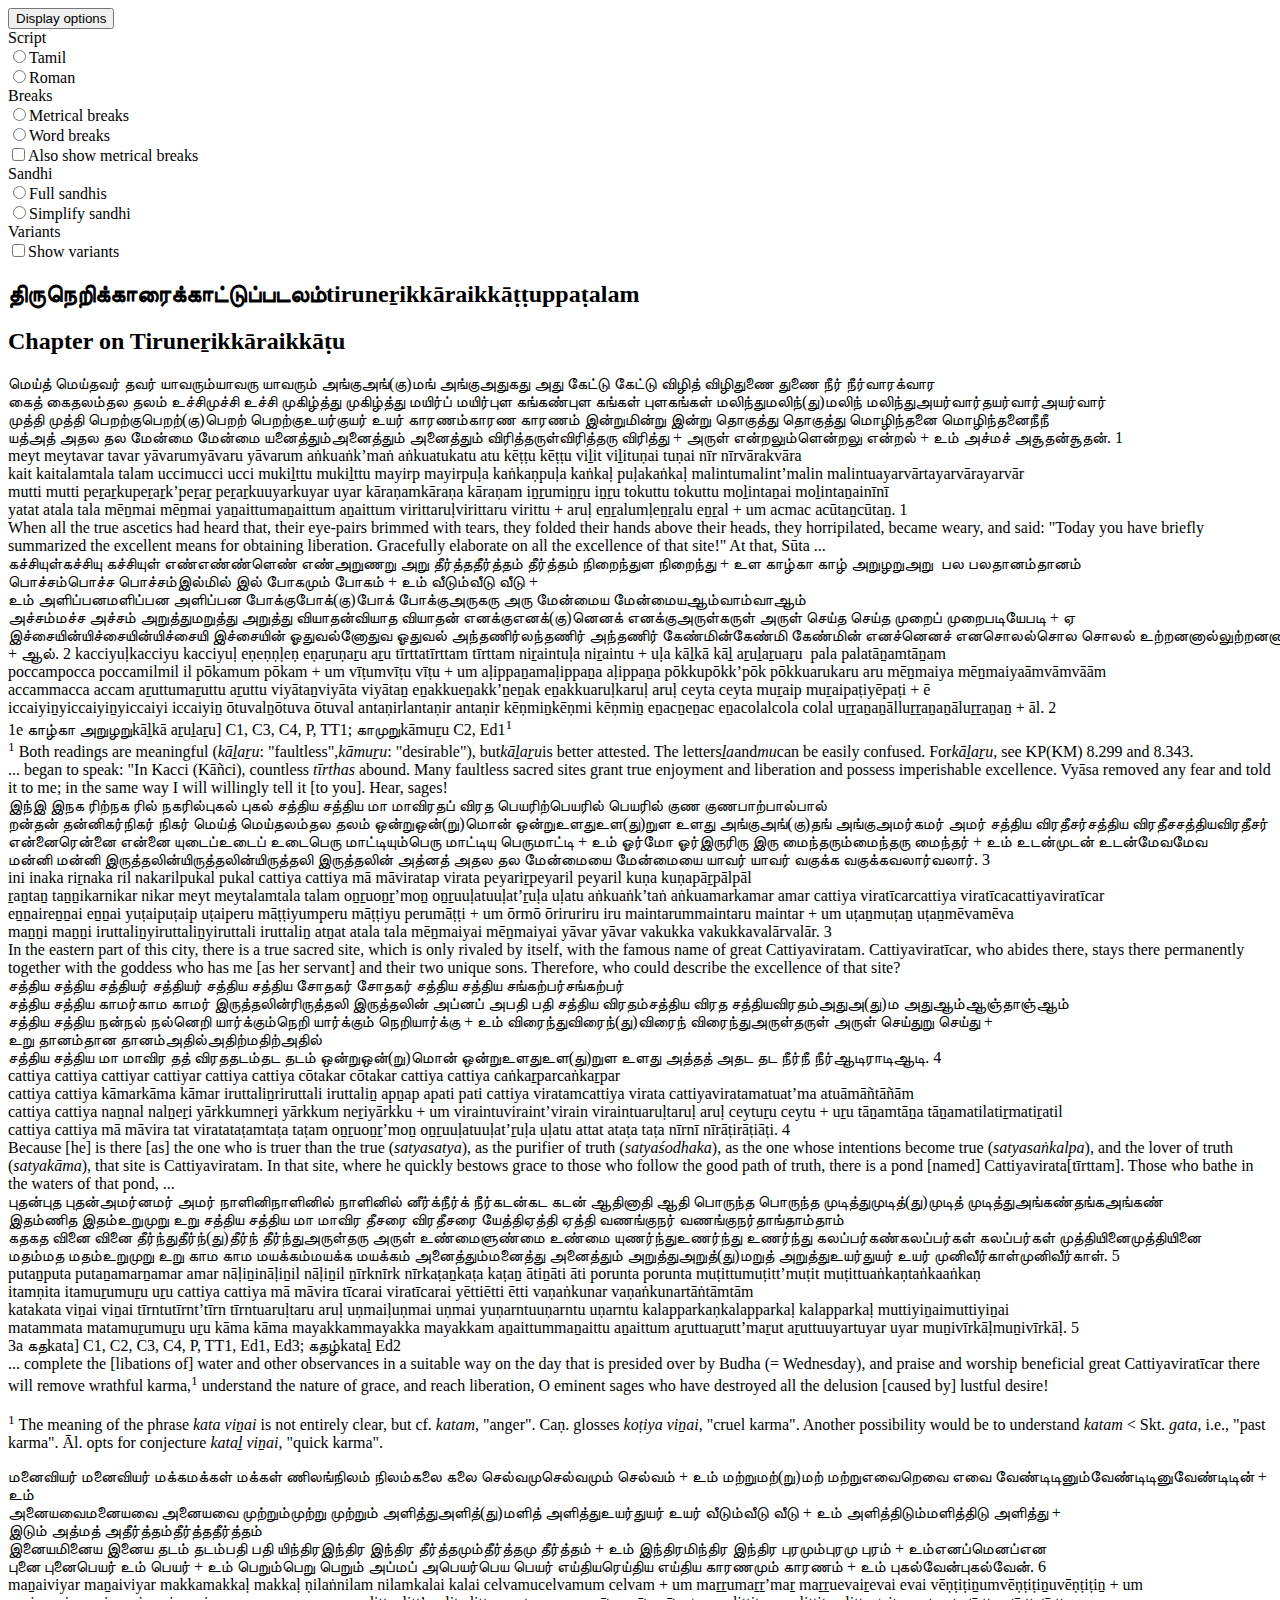
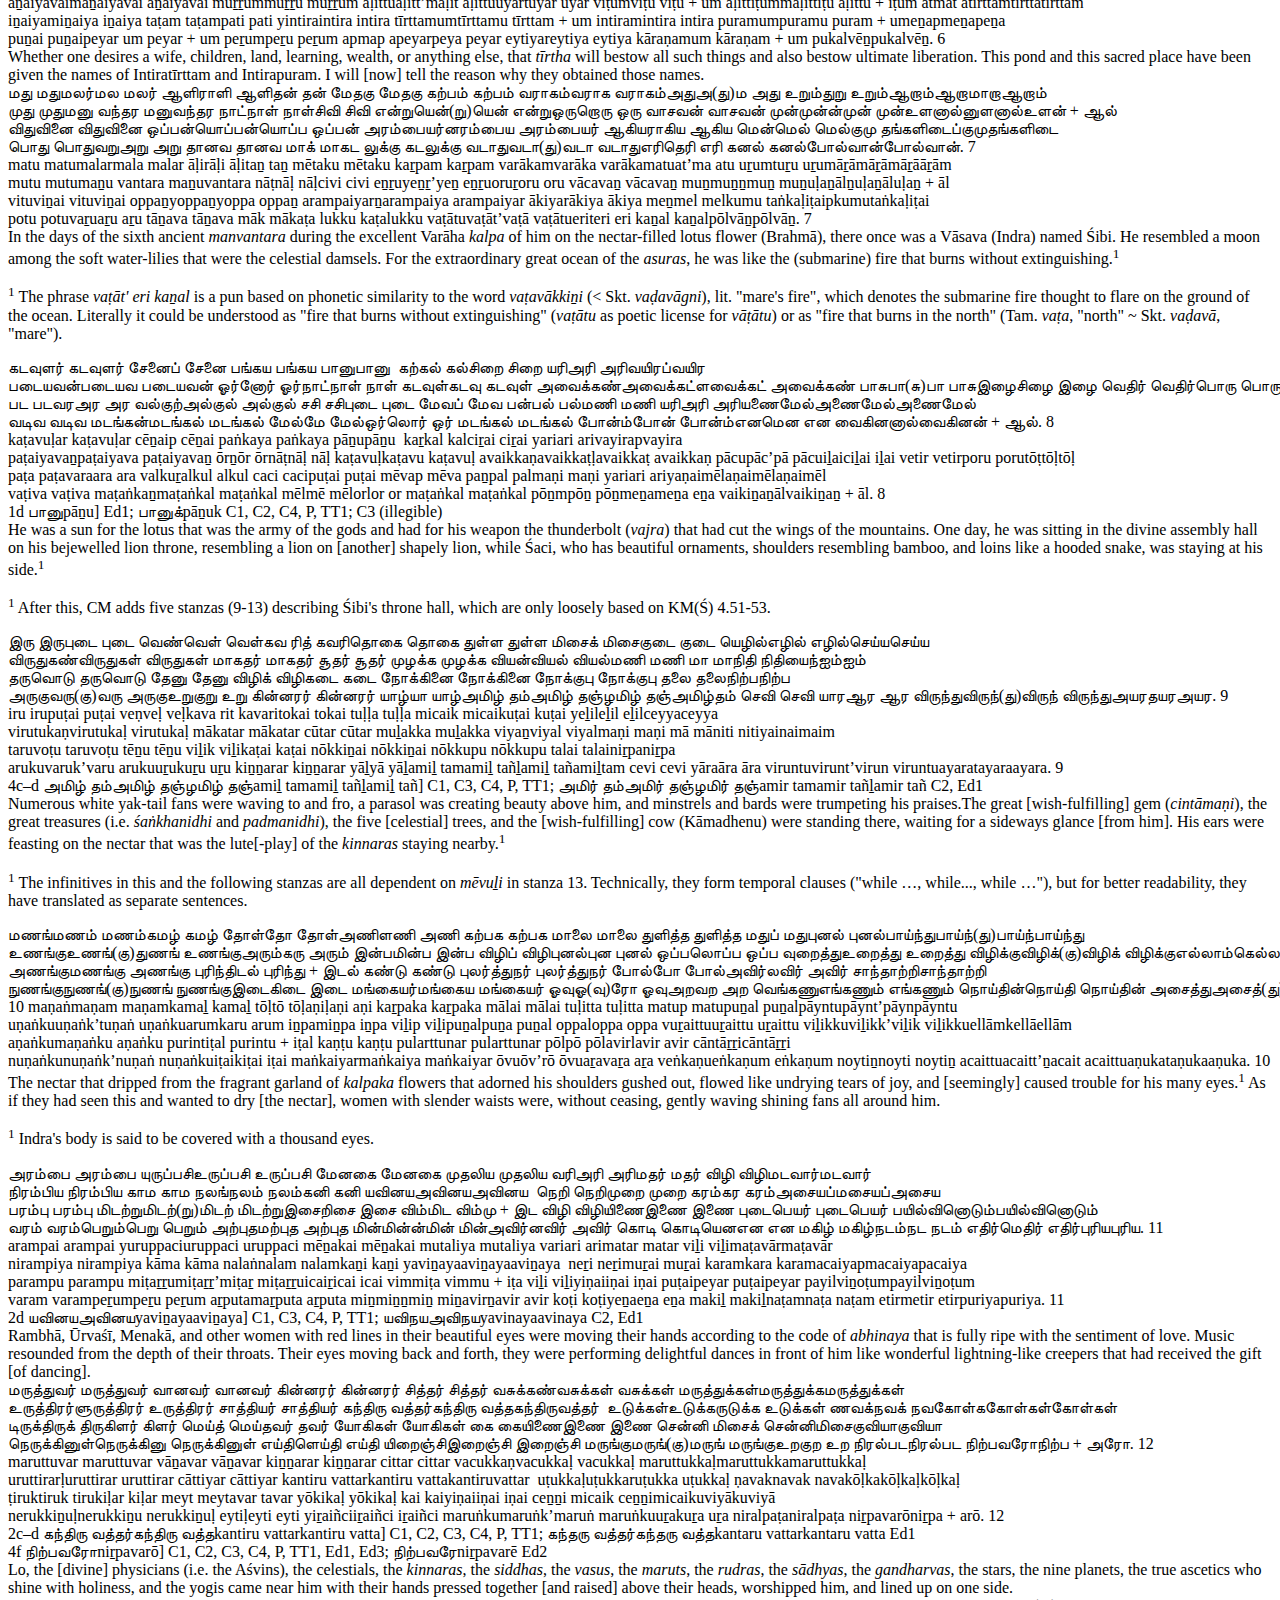
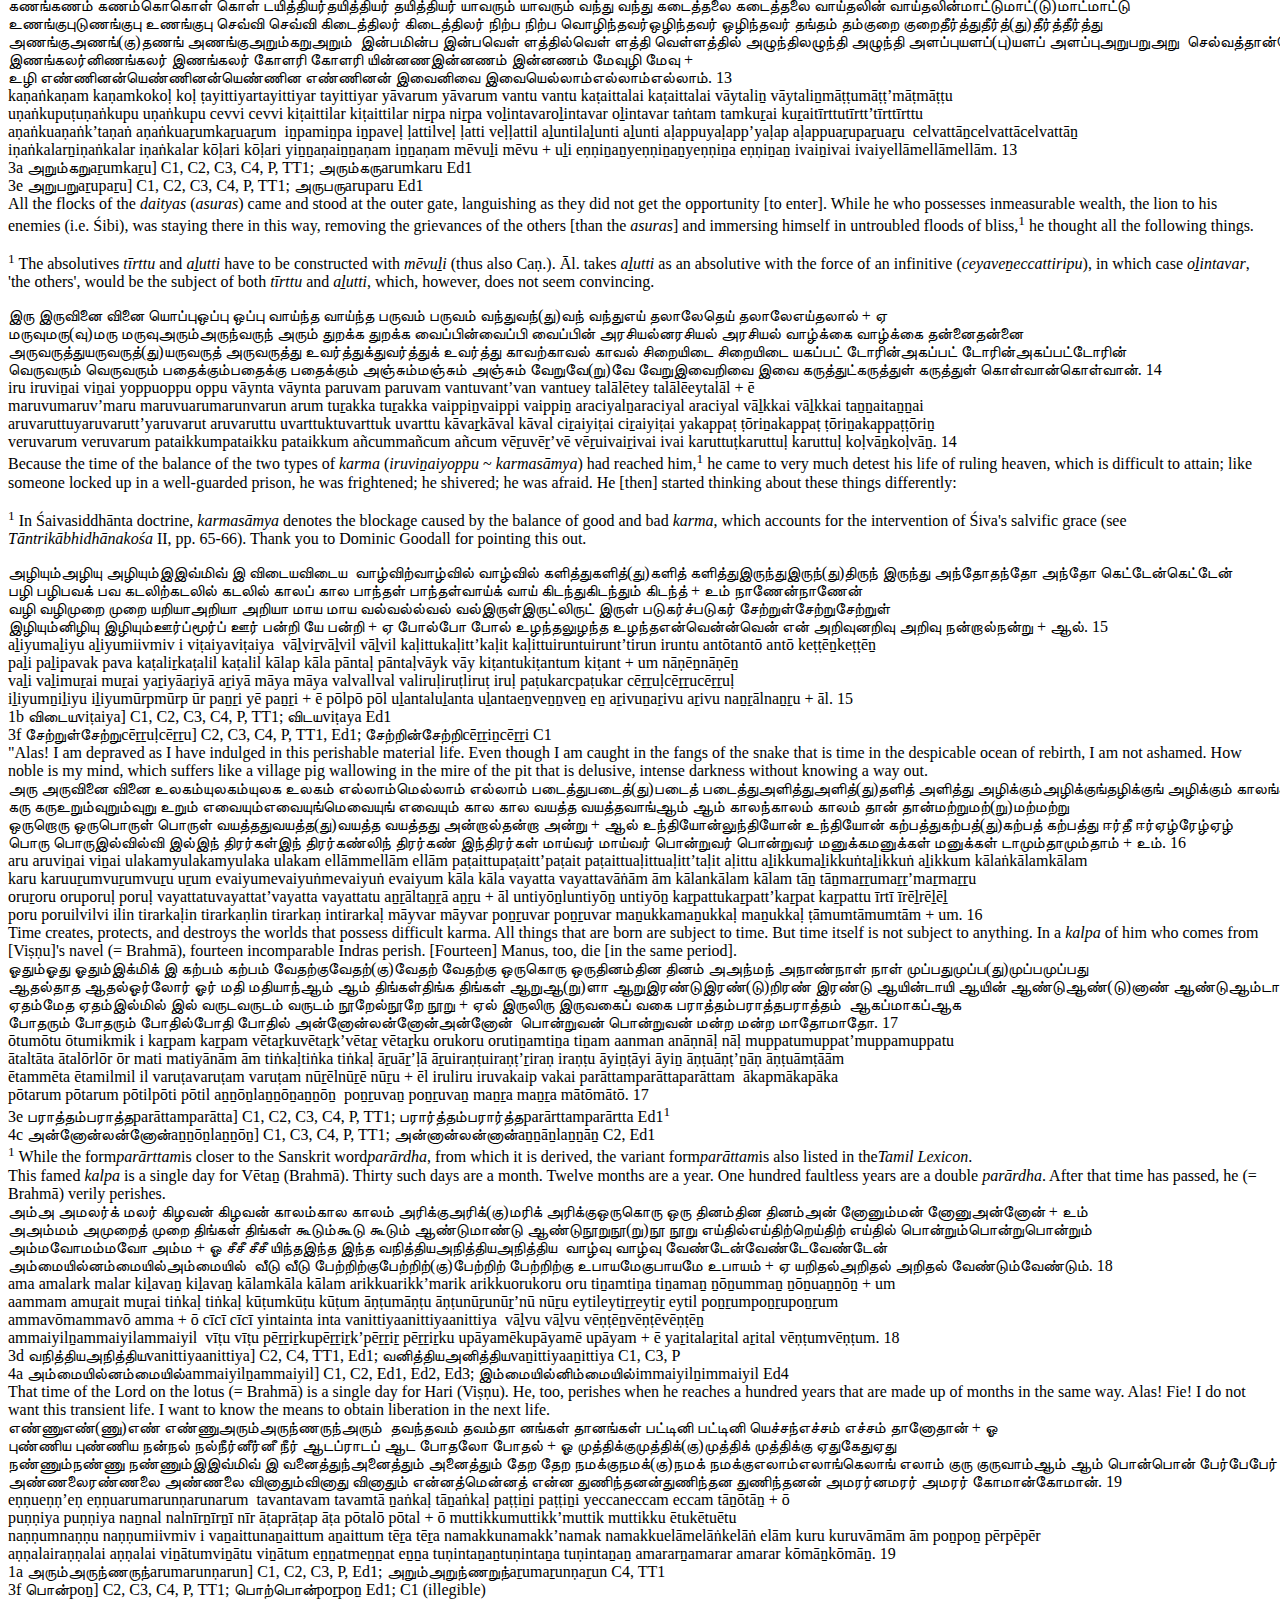
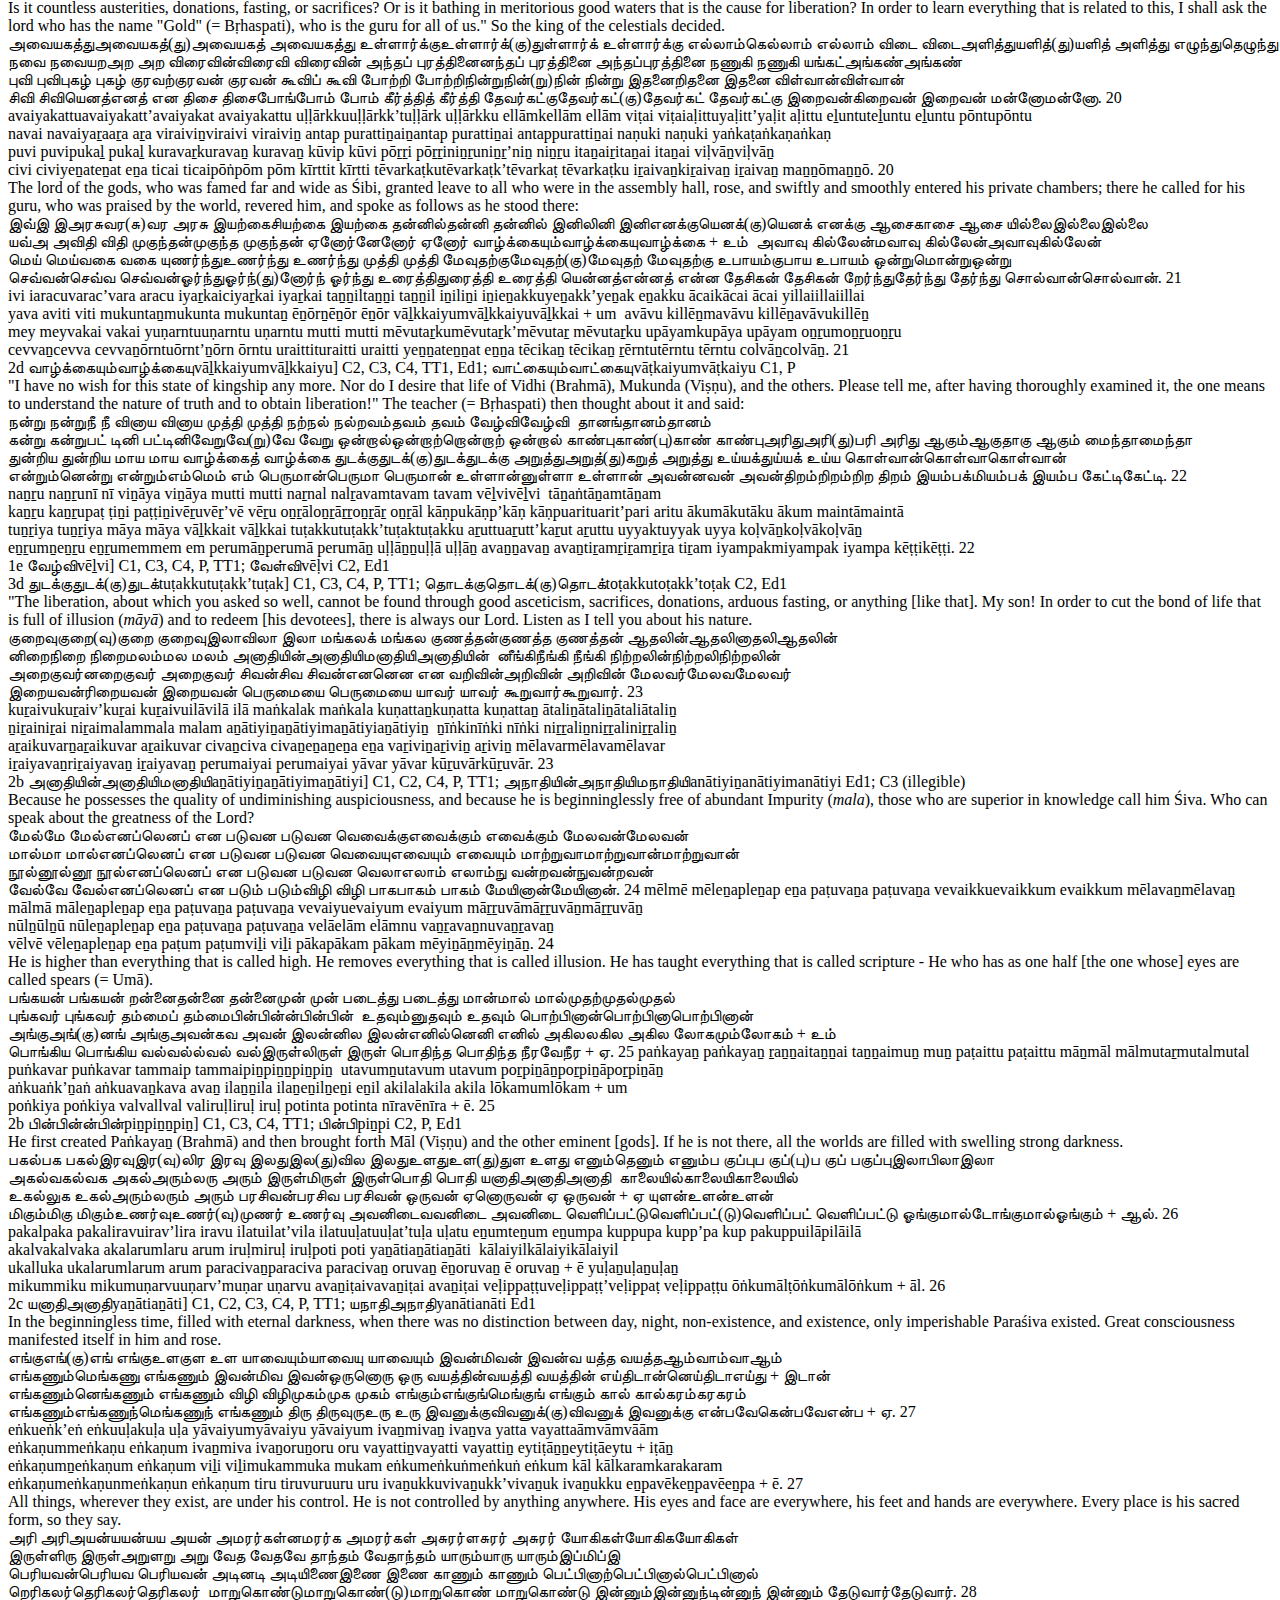
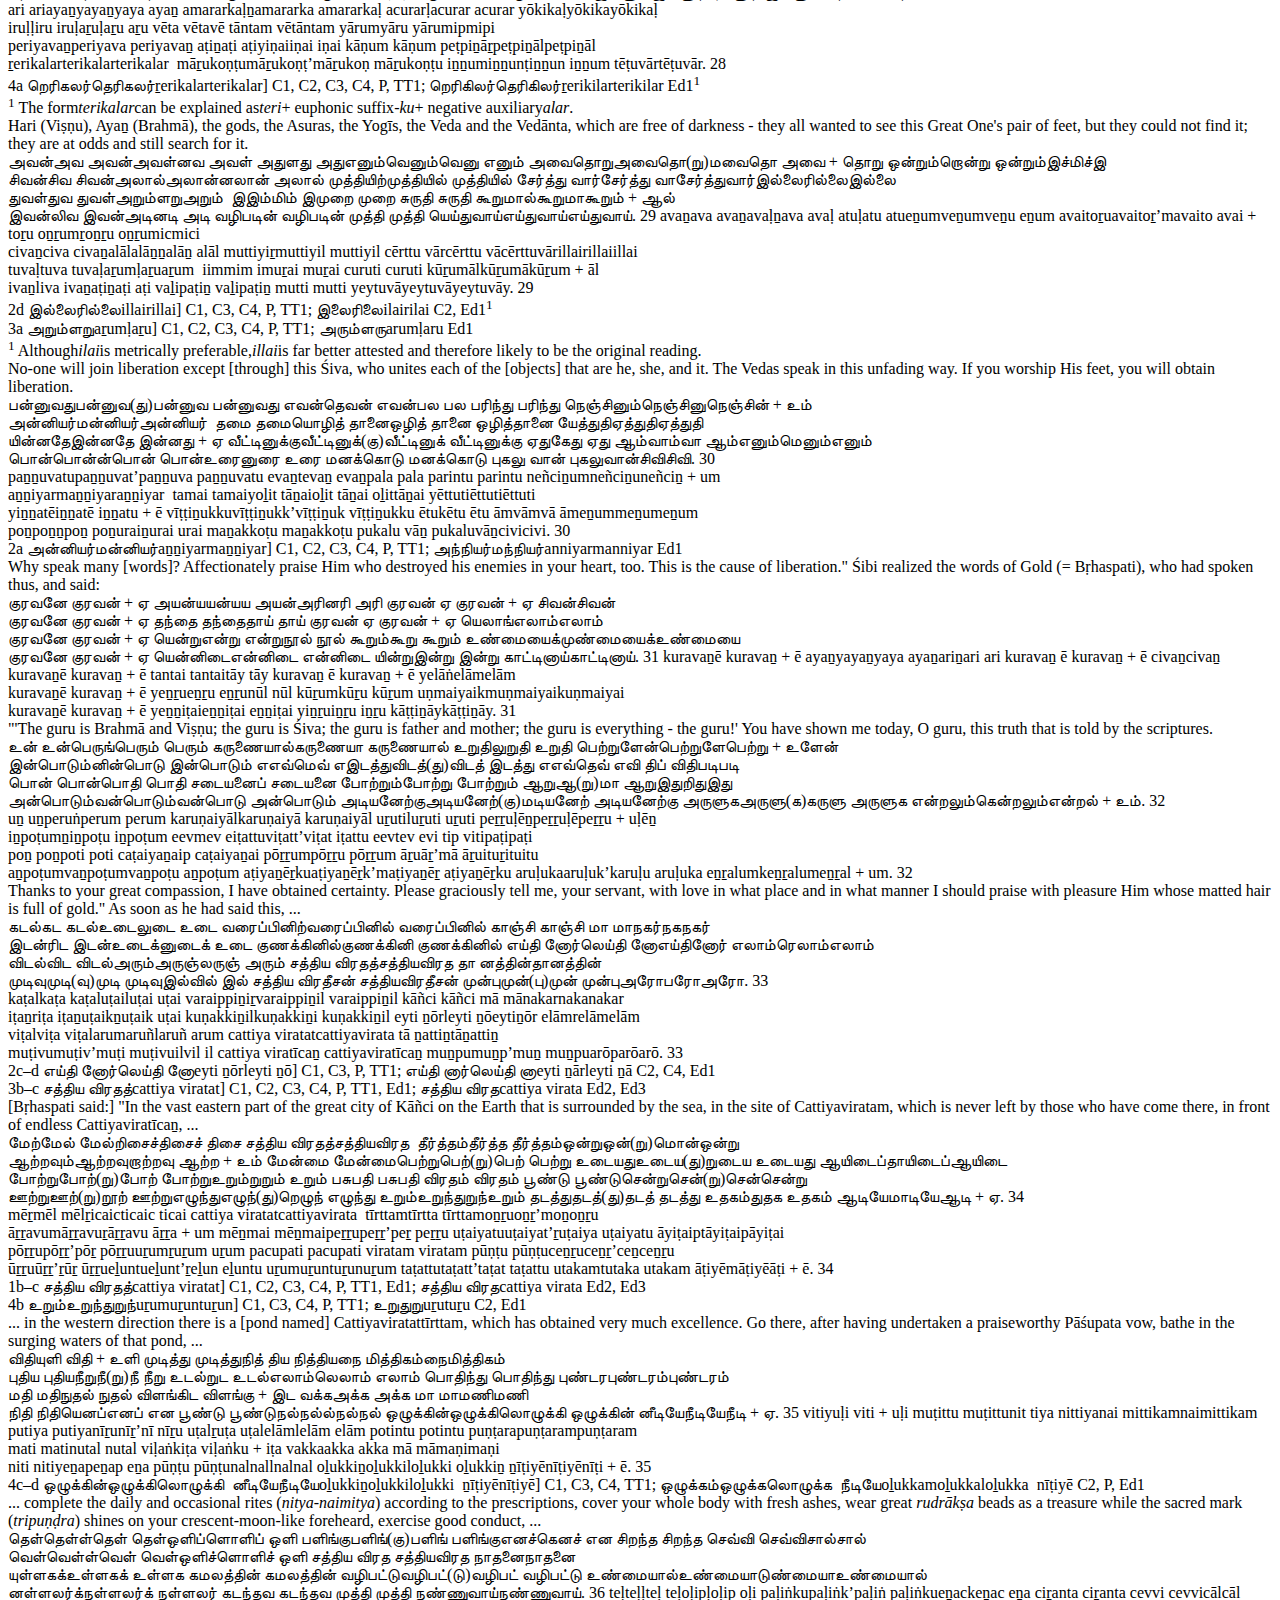
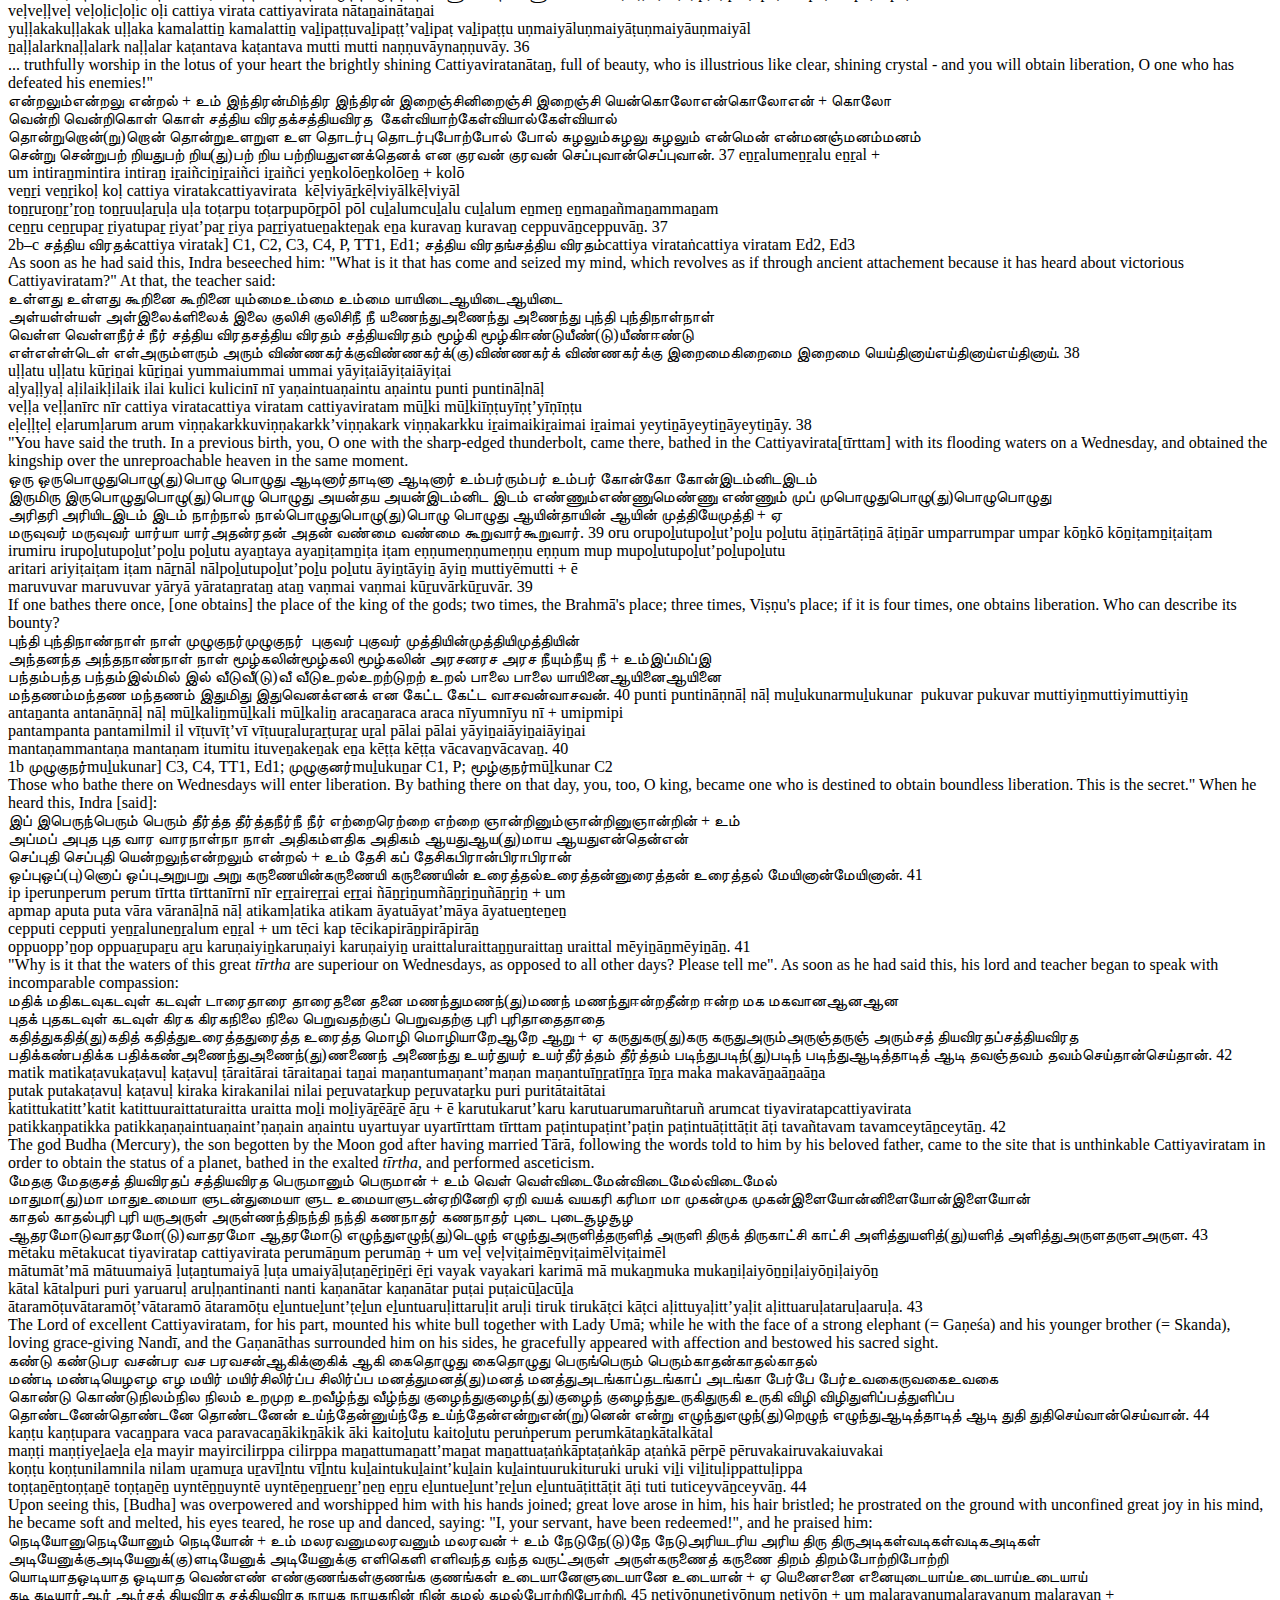
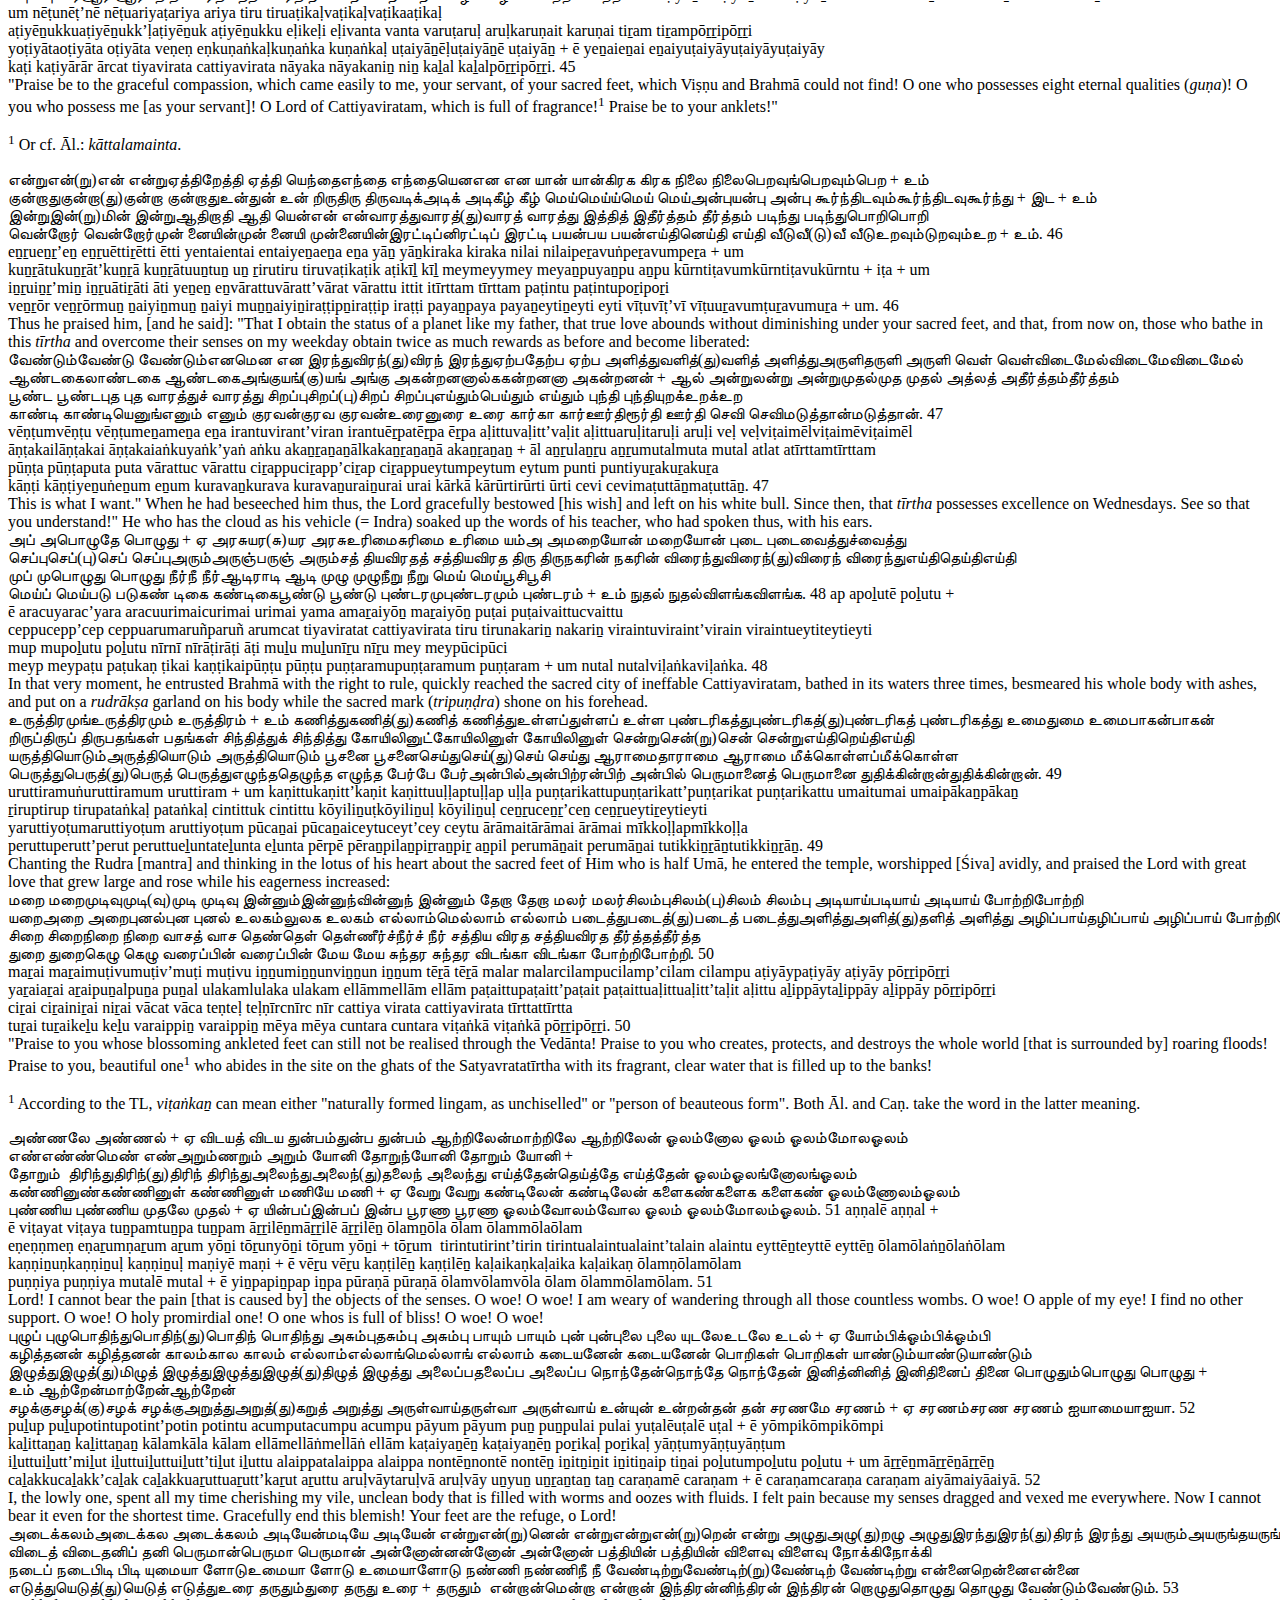
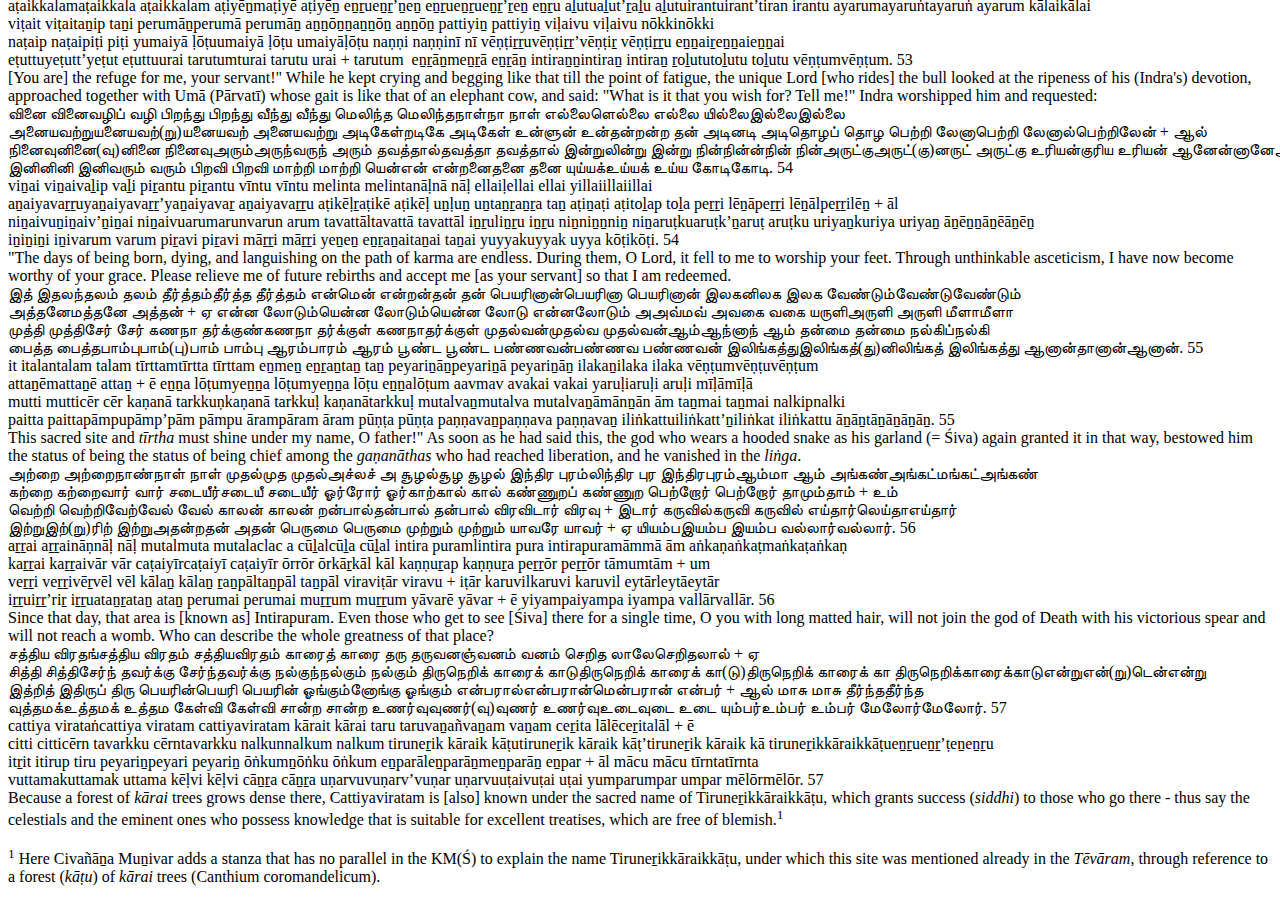
==== commit c32634c5: "add KP(CM) ch. 8" ====
--- a/index.html
+++ b/index.html
@@ -1,7 +1,7 @@
 <!DOCTYPE HTML><html xmlns:htl="https://www.hadw-bw.de/htl">
    <head>
       <meta http-equiv="Content-Type" content="text/html; charset=UTF-8">
-      <title>Translation of Civañāṉa Muṉivar's Kāñcippurāṇam - chapter 1</title><script type="text/javascript" src="https://code.jquery.com/jquery-3.2.1.slim.min.js"></script><script type="text/javascript" src="https://htl.hadw-bw.de/gitlab/conversions/main/js/htl-edition.js"></script><link rel="stylesheet" type="text/css" href="https://htl.hadw-bw.de/gitlab/conversions/main/css/htl-edition.css">
+      <title>Translation of Civañāṉa Muṉivar's Kāñcippurāṇam - chapter 8</title><script type="text/javascript" src="https://code.jquery.com/jquery-3.2.1.slim.min.js"></script><script type="text/javascript" src="https://htl.hadw-bw.de/gitlab/conversions/main/js/htl-edition.js"></script><link rel="stylesheet" type="text/css" href="https://htl.hadw-bw.de/gitlab/conversions/main/css/htl-edition.css">
    </head>
    <body>
       <div class="control-box"><button type="button" class="collapsible-label">Display options</button><div class="collapsible-content">
@@ -23,624 +23,1099 @@
          
          
          
-         <h2><span class="Taml">பாயிரம்</span><span class="Latn">pāyiram</span></h2>
-         <h2>Prefatory matter</h2>
-         
-         
-         <h3><span class="Taml">காப்பு</span><span class="Latn">kāppu</span></h3>
-         <h3>Invocation</h3>
-         
-         <div class="label"><span class="Taml">விநாயகர்</span><span class="Latn">vināyakar</span></div>
-         <div class="label">Vināyaka</div>
-         
-         <div class="stanza"><span class="Taml">
-               <span class="w" id="kpcm1.1w1">இரு<span class="wb">&nbsp;</span><span class="tooltip">இரு</span></span><span class="w" id="kpcm1.1w2"><span class="sandhi">க<span class="mb">&nbsp;</span>வுட்</span><span class="nosandhi">க<span class="mb">&nbsp;</span>வுள்</span><span class="wb">&nbsp;</span><span class="tooltip">கவுள்</span></span><span class="app-anchor" id="app1"><span class="w" id="kpcm1.1w3"><span class="sandhi">டுளை</span><span class="nosandhi">துளை</span><span class="tooltip">துளை</span></span><span class="wb">&nbsp;</span></span><span class="mb">&nbsp;</span><span class="w" id="kpcm1.1w4">வாக்கு<span class="wb">&nbsp;</span><span class="tooltip">வாக்கு</span></span><span class="w" id="kpcm1.1w5">கார்க்<span class="wb">&nbsp;</span><span class="tooltip">கார்</span></span><span class="mb">&nbsp;</span><span class="w" id="kpcm1.1w6"><span class="w split">கடங்கள்</span><span class="joined">கடங்க</span><span class="wb">&nbsp;</span><span class="tooltip">கடங்கள்</span></span><span class="w" id="kpcm1.1w7"><span class="w split">இங்<span class="mb">&nbsp;</span>குலிகக்</span><span class="joined">ளிங்<span class="mb">&nbsp;</span>குலிகக்</span><span class="tooltip">இங்குலிக</span></span><br>
-               <span class="w" id="kpcm1.2w1">குரு<span class="wb">&nbsp;</span><span class="tooltip">குரு</span></span><span class="w" id="kpcm1.2w2"><span class="nosandhi">நி<span class="mb">&nbsp;</span>றத்து</span><span class="sandhi split">நி<span class="mb">&nbsp;</span>றத்(து)</span><span class="sandhi joined">நி<span class="mb">&nbsp;</span>றத்</span><span class="wb">&nbsp;</span><span class="tooltip">நிறத்து</span></span><span class="w" id="kpcm1.2w3"><span class="w split">இழி</span><span class="joined">திழி</span><span class="wb">&nbsp;</span><span class="tooltip">இழி</span></span><span class="mb">&nbsp;</span><span class="w" id="kpcm1.2w4"><span class="sandhi">தோற்ற</span><span class="nosandhi">தோற்றம்</span><span class="wb">&nbsp;</span><span class="tooltip">தோற்றம்</span></span><span class="w" id="kpcm1.2w5">முன்<span class="wb">&nbsp;</span><span class="tooltip">முன்</span></span><span class="mb">&nbsp;</span><span class="app-anchor" id="app2"><span class="w" id="kpcm1.2w6">குலாய்த்<span class="tooltip">குலாய்</span></span><span class="wb">&nbsp;</span></span><span class="w" id="kpcm1.2w7"><span class="nosandhi">தவழ்ந்து</span><span class="sandhi split">தவழ்ந்(து)</span><span class="sandhi joined">தவழ்ந்</span><span class="wb">&nbsp;</span><span class="tooltip">தவழ்ந்து</span></span><span class="mb">&nbsp;</span><span class="w" id="kpcm1.2w8"><span class="w split">ஏறிப்</span><span class="joined">தேறிப்</span><span class="tooltip">ஏறி</span></span><br>
-               <span class="app-anchor" id="app3"><span class="w" id="kpcm1.3w1">பருதி<span class="tooltip">பருதி</span></span><span class="wb">&nbsp;</span></span><span class="mb">&nbsp;</span><span class="w" id="kpcm1.3w2"><span class="sandhi">மார்பினிற்</span><span class="nosandhi">மார்பினில்</span><span class="wb">&nbsp;</span><span class="tooltip">மார்பினில்</span></span><span class="mb">&nbsp;</span><span class="w" id="kpcm1.3w3">சமனொடு<span class="wb">&nbsp;</span><span class="tooltip">சமனொடு</span></span><span class="mb">&nbsp;</span><span class="app-anchor" id="app4"><span class="w" id="kpcm1.3w4">காளுந்தி<span class="tooltip">காளுந்தி</span></span><span class="wb">&nbsp;</span></span><span class="mb">&nbsp;</span><span class="w" id="kpcm1.3w5"><span class="sandhi">பயிலுந்</span><span class="nosandhi">பயிலும்</span><span class="tooltip">பயிலும்</span></span><br>
-               <span class="w" id="kpcm1.4w1">திரு<span class="wb">&nbsp;</span><span class="tooltip">திரு</span></span><span class="w" id="kpcm1.4w2">நி<span class="mb">&nbsp;</span>கர்த்த<span class="wb">&nbsp;</span><span class="tooltip">நிகர்த்த</span></span><span class="w" id="kpcm1.4w3"><span class="w split">சீர்</span><span class="joined">சீ</span><span class="wb">&nbsp;</span><span class="tooltip">சீர்</span></span><span class="mb">&nbsp;</span><span class="w" id="kpcm1.4w4"><span class="nosandhi">ஐம்</span><span class="sandhi split">ஐங்</span><span class="sandhi joined">ரைங்</span><span class="wb">&nbsp;</span><span class="tooltip">ஐம்</span></span><span class="w" id="kpcm1.4w5">கரக்<span class="wb">&nbsp;</span><span class="tooltip">கர</span></span><span class="mb">&nbsp;</span><span class="w" id="kpcm1.4w6">களிற்றினைச்<span class="wb">&nbsp;</span><span class="tooltip">களிற்றினை</span></span><span class="mb">&nbsp;</span><span class="w" id="kpcm1.4w7">சேர்வாம்<span class="tooltip">சேர்வாம்</span></span>. <span class="stanza-number">1</span>
-               </span><span class="Latn">
-               <span class="w" id="kpcm1.1w1">iru<span class="wb">&nbsp;</span><span class="tooltip">iru</span></span><span class="w" id="kpcm1.1w2"><span class="sandhi">ka<span class="mb">&nbsp;</span>vuṭ</span><span class="nosandhi">ka<span class="mb">&nbsp;</span>vuḷ</span><span class="wb">&nbsp;</span><span class="tooltip">kavuḷ</span></span><span class="app-anchor" id="app1"><span class="w" id="kpcm1.1w3"><span class="sandhi">ṭuḷai</span><span class="nosandhi">tuḷai</span><span class="tooltip">tuḷai</span></span><span class="wb">&nbsp;</span></span><span class="mb">&nbsp;</span><span class="w" id="kpcm1.1w4">vākku<span class="wb">&nbsp;</span><span class="tooltip">vākku</span></span><span class="w" id="kpcm1.1w5">kārk<span class="wb">&nbsp;</span><span class="tooltip">kār</span></span><span class="mb">&nbsp;</span><span class="w" id="kpcm1.1w6"><span class="w split">kaṭaṅkaḷ</span><span class="joined">kaṭaṅka</span><span class="wb">&nbsp;</span><span class="tooltip">kaṭaṅkaḷ</span></span><span class="w" id="kpcm1.1w7"><span class="w split">iṅ<span class="mb">&nbsp;</span>kulikak</span><span class="joined">ḷiṅ<span class="mb">&nbsp;</span>kulikak</span><span class="tooltip">iṅkulika</span></span><br>
-               <span class="w" id="kpcm1.2w1">kuru<span class="wb">&nbsp;</span><span class="tooltip">kuru</span></span><span class="w" id="kpcm1.2w2"><span class="nosandhi">ni<span class="mb">&nbsp;</span>ṟattu</span><span class="sandhi split">ni<span class="mb">&nbsp;</span>ṟatt’</span><span class="sandhi joined">ni<span class="mb">&nbsp;</span>ṟat</span><span class="wb">&nbsp;</span><span class="tooltip">niṟattu</span></span><span class="w" id="kpcm1.2w3"><span class="w split">iḻi</span><span class="joined">tiḻi</span><span class="wb">&nbsp;</span><span class="tooltip">iḻi</span></span><span class="mb">&nbsp;</span><span class="w" id="kpcm1.2w4"><span class="sandhi">tōṟṟa</span><span class="nosandhi">tōṟṟam</span><span class="wb">&nbsp;</span><span class="tooltip">tōṟṟam</span></span><span class="w" id="kpcm1.2w5">muṉ<span class="wb">&nbsp;</span><span class="tooltip">muṉ</span></span><span class="mb">&nbsp;</span><span class="app-anchor" id="app2"><span class="w" id="kpcm1.2w6">kulāyt<span class="tooltip">kulāy</span></span><span class="wb">&nbsp;</span></span><span class="w" id="kpcm1.2w7"><span class="nosandhi">tavaḻntu</span><span class="sandhi split">tavaḻnt’</span><span class="sandhi joined">tavaḻn</span><span class="wb">&nbsp;</span><span class="tooltip">tavaḻntu</span></span><span class="mb">&nbsp;</span><span class="w" id="kpcm1.2w8"><span class="w split">ēṟip</span><span class="joined">tēṟip</span><span class="tooltip">ēṟi</span></span><br>
-               <span class="app-anchor" id="app3"><span class="w" id="kpcm1.3w1">paruti<span class="tooltip">paruti</span></span><span class="wb">&nbsp;</span></span><span class="mb">&nbsp;</span><span class="w" id="kpcm1.3w2"><span class="sandhi">mārpiṉiṟ</span><span class="nosandhi">mārpiṉil</span><span class="wb">&nbsp;</span><span class="tooltip">mārpiṉil</span></span><span class="mb">&nbsp;</span><span class="w" id="kpcm1.3w3">camaṉoṭu<span class="wb">&nbsp;</span><span class="tooltip">camaṉoṭu</span></span><span class="mb">&nbsp;</span><span class="app-anchor" id="app4"><span class="w" id="kpcm1.3w4">kāḷunti<span class="tooltip">kāḷunti</span></span><span class="wb">&nbsp;</span></span><span class="mb">&nbsp;</span><span class="w" id="kpcm1.3w5"><span class="sandhi">payilun</span><span class="nosandhi">payilum</span><span class="tooltip">payilum</span></span><br>
-               <span class="w" id="kpcm1.4w1">tiru<span class="wb">&nbsp;</span><span class="tooltip">tiru</span></span><span class="w" id="kpcm1.4w2">ni<span class="mb">&nbsp;</span>kartta<span class="wb">&nbsp;</span><span class="tooltip">nikartta</span></span><span class="w" id="kpcm1.4w3"><span class="w split">cīr</span><span class="joined">cī</span><span class="wb">&nbsp;</span><span class="tooltip">cīr</span></span><span class="mb">&nbsp;</span><span class="w" id="kpcm1.4w4"><span class="nosandhi">aim</span><span class="sandhi split">aiṅ</span><span class="sandhi joined">raiṅ</span><span class="wb">&nbsp;</span><span class="tooltip">aim</span></span><span class="w" id="kpcm1.4w5">karak<span class="wb">&nbsp;</span><span class="tooltip">kara</span></span><span class="mb">&nbsp;</span><span class="w" id="kpcm1.4w6">kaḷiṟṟiṉaic<span class="wb">&nbsp;</span><span class="tooltip">kaḷiṟṟiṉai</span></span><span class="mb">&nbsp;</span><span class="w" id="kpcm1.4w7">cērvām<span class="tooltip">cērvām</span></span>. <span class="stanza-number">1</span>
-               </span></div>
-         <div class="apparatus">
-            <div class="app-entry" id="app1">1b <span class="Taml"><span class="sandhi">டுளை</span><span class="nosandhi">துளை</span></span><span class="Latn"><span class="sandhi">ṭuḷai</span><span class="nosandhi">tuḷai</span></span>] C1, C2, C4, P, TT1, Ed1, Ed3; <span class="Taml"><span class="sandhi">டொளை</span><span class="nosandhi">தொளை</span></span><span class="Latn"><span class="sandhi">ṭoḷai</span><span class="nosandhi">toḷai</span></span> Ed2</div>
-            <div class="app-entry" id="app2">2d <span class="Taml">குலாய்த்</span><span class="Latn">kulāyt</span>] C1, C2, C4 pc, P, TT1, Ed1, Ed2, Ed3; <span class="Taml">குரைத்</span><span class="Latn">kurait</span> C4 ac</div>
-            <div class="app-entry" id="app3">3a <span class="Taml">பருதி</span><span class="Latn">paruti</span>] C1, C2, C4; <span class="Taml">பரிதி</span><span class="Latn">pariti</span> P, Ed1, Ed2, Ed3; <span class="Taml"></span><span class="Latn"></span> TT1 (lost)</div>
-            <div class="app-entry" id="app4">3d <span class="Taml">காளுந்தி</span><span class="Latn">kāḷunti</span>] C1 ac, C4, P, TT1; <span class="Taml">காளிந்தி</span><span class="Latn">kāḷinti</span> C1 pc, C2, Ed1, Ed2, Ed3</div>
-         </div>
-         <div class="translation"><span class="phr" id="kpcm1.2w4">The appearance </span><span class="phr" id="kpcm1.1w5 kpcm1.1w6">of the dark musth </span><span class="phr" id="kpcm1.1w4">exuded </span><span class="phr" id="kpcm1.1w3">from the orifices </span><span class="phr" id="kpcm1.1w1 kpcm1.1w2">in his two temple lobes </span><span class="phr" id="kpcm1.2w3">flowing down </span><span class="phr" id="kpcm1.1w7 kpcm1.2w1 kpcm1.2w2">his chest vermilion-red chest </span><span class="phr" id="kpcm1.4w2">resembles </span><span class="phr" id="kpcm1.4w1">the splendour </span><span class="phr" id="kpcm1.3w3 kpcm1.3w4">of Yama and Kālindī </span><span class="phr" id="kpcm1.2w5 kpcm1.2w6">approaching </span>the Sun god <span class="phr" id="kpcm1.2w7 kpcm1.2w8">and crawling up </span><span class="phr" id="kpcm1.3w2">his chest </span><span class="phr" id="kpcm1.3w5">to play</span><sup>1</sup> - <span class="phr" id="kpcm1.4w7">We join </span><span class="phr" id="kpcm1.4w3">the excellent </span><span class="phr" id="kpcm1.4w6">elephant bull </span>(Vināyaka) <span class="phr" id="kpcm1.4w4 kpcm1.4w5">who has five "hands"</span>!<sup>2</sup><div class="notes">
-               <p><sup>1</sup> Yama and Kālindī (Yamunā) are children of Sūrya.</p>
-               <p><sup>2</sup> i.e. four arms and one trunk (also called "hand" in Tamil and other Indian languages).</p>
+         <h2><span class="Taml">திருநெறிக்காரைக்காட்டுப்படலம்</span><span class="Latn">tiruneṟikkāraikkāṭṭuppaṭalam</span></h2>
+         <h2>Chapter on Tiruneṟikkāraikkāṭu</h2>
+         
+         <div class="stanza"><span class="Taml">
+               <span class="w">மெய்த்<span class="wb">&nbsp;</span><span class="tooltip">மெய்</span></span><span class="w">தவர்<span class="wb">&nbsp;</span><span class="tooltip">தவர்</span></span><span class="mb">&nbsp;</span><span class="w"><span class="w split">யாவரும்</span><span class="joined">யாவரு</span><span class="wb">&nbsp;</span><span class="tooltip">யாவரும்</span></span><span class="mb">&nbsp;</span><span class="w"><span class="nosandhi">அங்கு</span><span class="sandhi split">அங்(கு)</span><span class="sandhi joined">மங்</span><span class="wb">&nbsp;</span><span class="tooltip">அங்கு</span></span><span class="w"><span class="w split">அது</span><span class="joined">கது</span><span class="wb">&nbsp;</span><span class="tooltip">அது</span></span><span class="mb">&nbsp;</span><span class="w">கேட்டு<span class="wb">&nbsp;</span><span class="tooltip">கேட்டு</span></span><span class="mb">&nbsp;</span><span class="w">விழித்<span class="wb">&nbsp;</span><span class="tooltip">விழி</span></span><span class="w">துணை<span class="wb">&nbsp;</span><span class="tooltip">துணை</span></span><span class="mb">&nbsp;</span><span class="w">நீர்<span class="wb">&nbsp;</span><span class="tooltip">நீர்</span></span><span class="w">வாரக்<span class="tooltip">வார</span></span><br>
+               <span class="w">கைத்<span class="wb">&nbsp;</span><span class="tooltip">கை</span></span><span class="w"><span class="w split">தலம்</span><span class="joined">தல</span><span class="wb">&nbsp;</span><span class="tooltip">தலம்</span></span><span class="mb">&nbsp;</span><span class="w"><span class="w split">உச்சி</span><span class="joined">முச்சி</span><span class="wb">&nbsp;</span><span class="tooltip">உச்சி</span></span><span class="mb">&nbsp;</span><span class="w">முகிழ்த்து<span class="wb">&nbsp;</span><span class="tooltip">முகிழ்த்து</span></span><span class="mb">&nbsp;</span><span class="w">மயிர்ப்<span class="wb">&nbsp;</span><span class="tooltip">மயிர்</span></span><span class="w"><span class="sandhi">புள<span class="mb">&nbsp;</span>கங்கண்</span><span class="nosandhi">புள<span class="mb">&nbsp;</span>கங்கள்</span><span class="wb">&nbsp;</span><span class="tooltip">புளகங்கள்</span></span><span class="mb">&nbsp;</span><span class="w"><span class="nosandhi">மலிந்து</span><span class="sandhi split">மலிந்(து)</span><span class="sandhi joined">மலிந்</span><span class="wb">&nbsp;</span><span class="tooltip">மலிந்து</span></span><span class="w"><span class="w split">அயர்வார்</span><span class="joined">தயர்வார்</span><span class="tooltip">அயர்வார்</span></span><br>
+               <span class="w">முத்தி<span class="wb">&nbsp;</span><span class="tooltip">முத்தி</span></span><span class="mb">&nbsp;</span><span class="w"><span class="nosandhi">பெறற்கு</span><span class="sandhi split">பெறற்(கு)</span><span class="sandhi joined">பெறற்</span><span class="wb">&nbsp;</span><span class="tooltip">பெறற்கு</span></span><span class="w"><span class="w split">உயர்</span><span class="joined">குயர்</span><span class="wb">&nbsp;</span><span class="tooltip">உயர்</span></span><span class="mb">&nbsp;</span><span class="w"><span class="w split">காரணம்</span><span class="joined">காரண</span><span class="wb">&nbsp;</span><span class="tooltip">காரணம்</span></span><span class="mb">&nbsp;</span><span class="w"><span class="w split">இன்று</span><span class="joined">மின்று</span><span class="wb">&nbsp;</span><span class="tooltip">இன்று</span></span><span class="mb">&nbsp;</span><span class="w">தொகுத்து<span class="wb">&nbsp;</span><span class="tooltip">தொகுத்து</span></span><span class="mb">&nbsp;</span><span class="w">மொழிந்தனை<span class="wb">&nbsp;</span><span class="tooltip">மொழிந்தனை</span></span><span class="w">நீ<span class="tooltip">நீ</span></span><br>
+               <span class="w"><span class="sandhi">யத்</span><span class="nosandhi">அத்</span><span class="wb">&nbsp;</span><span class="tooltip">அ</span></span><span class="w">தல<span class="wb">&nbsp;</span><span class="tooltip">தல</span></span><span class="mb">&nbsp;</span><span class="w">மேன்மை<span class="wb">&nbsp;</span><span class="tooltip">மேன்மை</span></span><span class="mb">&nbsp;</span><span class="w"><span class="sandhi">யனைத்தும்</span><span class="nosandhi">அனைத்தும்</span><span class="wb">&nbsp;</span><span class="tooltip">அனைத்தும்</span></span><span class="mb">&nbsp;</span><span class="w"><span class="w split">விரித்தருள்</span><span class="joined">விரித்தரு</span><span class="wb">&nbsp;</span><span class="tooltip">விரித்து + அருள்</span></span><span class="mb">&nbsp;</span><span class="w"><span class="w split">என்றலும்</span><span class="joined">ளென்றலு</span><span class="wb">&nbsp;</span><span class="tooltip">என்றல் + உம்</span></span><span class="mb">&nbsp;</span><span class="w"><span class="w split">அச்</span><span class="joined">மச்</span><span class="wb">&nbsp;</span><span class="tooltip">அ</span></span><span class="w">சூதன்<span class="tooltip">சூதன்</span></span>. <span class="stanza-number">1</span>
+               </span><span class="Latn">
+               <span class="w">meyt<span class="wb">&nbsp;</span><span class="tooltip">mey</span></span><span class="w">tavar<span class="wb">&nbsp;</span><span class="tooltip">tavar</span></span><span class="mb">&nbsp;</span><span class="w"><span class="w split">yāvarum</span><span class="joined">yāvaru</span><span class="wb">&nbsp;</span><span class="tooltip">yāvarum</span></span><span class="mb">&nbsp;</span><span class="w"><span class="nosandhi">aṅku</span><span class="sandhi split">aṅk’</span><span class="sandhi joined">maṅ</span><span class="wb">&nbsp;</span><span class="tooltip">aṅku</span></span><span class="w"><span class="w split">atu</span><span class="joined">katu</span><span class="wb">&nbsp;</span><span class="tooltip">atu</span></span><span class="mb">&nbsp;</span><span class="w">kēṭṭu<span class="wb">&nbsp;</span><span class="tooltip">kēṭṭu</span></span><span class="mb">&nbsp;</span><span class="w">viḻit<span class="wb">&nbsp;</span><span class="tooltip">viḻi</span></span><span class="w">tuṇai<span class="wb">&nbsp;</span><span class="tooltip">tuṇai</span></span><span class="mb">&nbsp;</span><span class="w">nīr<span class="wb">&nbsp;</span><span class="tooltip">nīr</span></span><span class="w">vārak<span class="tooltip">vāra</span></span><br>
+               <span class="w">kait<span class="wb">&nbsp;</span><span class="tooltip">kai</span></span><span class="w"><span class="w split">talam</span><span class="joined">tala</span><span class="wb">&nbsp;</span><span class="tooltip">talam</span></span><span class="mb">&nbsp;</span><span class="w"><span class="w split">ucci</span><span class="joined">mucci</span><span class="wb">&nbsp;</span><span class="tooltip">ucci</span></span><span class="mb">&nbsp;</span><span class="w">mukiḻttu<span class="wb">&nbsp;</span><span class="tooltip">mukiḻttu</span></span><span class="mb">&nbsp;</span><span class="w">mayirp<span class="wb">&nbsp;</span><span class="tooltip">mayir</span></span><span class="w"><span class="sandhi">puḷa<span class="mb">&nbsp;</span>kaṅkaṇ</span><span class="nosandhi">puḷa<span class="mb">&nbsp;</span>kaṅkaḷ</span><span class="wb">&nbsp;</span><span class="tooltip">puḷakaṅkaḷ</span></span><span class="mb">&nbsp;</span><span class="w"><span class="nosandhi">malintu</span><span class="sandhi split">malint’</span><span class="sandhi joined">malin</span><span class="wb">&nbsp;</span><span class="tooltip">malintu</span></span><span class="w"><span class="w split">ayarvār</span><span class="joined">tayarvār</span><span class="tooltip">ayarvār</span></span><br>
+               <span class="w">mutti<span class="wb">&nbsp;</span><span class="tooltip">mutti</span></span><span class="mb">&nbsp;</span><span class="w"><span class="nosandhi">peṟaṟku</span><span class="sandhi split">peṟaṟk’</span><span class="sandhi joined">peṟaṟ</span><span class="wb">&nbsp;</span><span class="tooltip">peṟaṟku</span></span><span class="w"><span class="w split">uyar</span><span class="joined">kuyar</span><span class="wb">&nbsp;</span><span class="tooltip">uyar</span></span><span class="mb">&nbsp;</span><span class="w"><span class="w split">kāraṇam</span><span class="joined">kāraṇa</span><span class="wb">&nbsp;</span><span class="tooltip">kāraṇam</span></span><span class="mb">&nbsp;</span><span class="w"><span class="w split">iṉṟu</span><span class="joined">miṉṟu</span><span class="wb">&nbsp;</span><span class="tooltip">iṉṟu</span></span><span class="mb">&nbsp;</span><span class="w">tokuttu<span class="wb">&nbsp;</span><span class="tooltip">tokuttu</span></span><span class="mb">&nbsp;</span><span class="w">moḻintaṉai<span class="wb">&nbsp;</span><span class="tooltip">moḻintaṉai</span></span><span class="w">nī<span class="tooltip">nī</span></span><br>
+               <span class="w"><span class="sandhi">yat</span><span class="nosandhi">at</span><span class="wb">&nbsp;</span><span class="tooltip">a</span></span><span class="w">tala<span class="wb">&nbsp;</span><span class="tooltip">tala</span></span><span class="mb">&nbsp;</span><span class="w">mēṉmai<span class="wb">&nbsp;</span><span class="tooltip">mēṉmai</span></span><span class="mb">&nbsp;</span><span class="w"><span class="sandhi">yaṉaittum</span><span class="nosandhi">aṉaittum</span><span class="wb">&nbsp;</span><span class="tooltip">aṉaittum</span></span><span class="mb">&nbsp;</span><span class="w"><span class="w split">virittaruḷ</span><span class="joined">virittaru</span><span class="wb">&nbsp;</span><span class="tooltip">virittu + aruḷ</span></span><span class="mb">&nbsp;</span><span class="w"><span class="w split">eṉṟalum</span><span class="joined">ḷeṉṟalu</span><span class="wb">&nbsp;</span><span class="tooltip">eṉṟal + um</span></span><span class="mb">&nbsp;</span><span class="w"><span class="w split">ac</span><span class="joined">mac</span><span class="wb">&nbsp;</span><span class="tooltip">a</span></span><span class="w">cūtaṉ<span class="tooltip">cūtaṉ</span></span>. <span class="stanza-number">1</span>
+               </span></div>
+         <div class="translation">When all the true ascetics had heard that, their eye-pairs brimmed with tears, they
+            folded their hands above their heads, they horripilated, became weary, and said: "Today
+            you have briefly summarized the excellent means for obtaining liberation. Gracefully
+            elaborate on all the excellence of that site!" At that, Sūta ...
+            <div class="notes"></div>
+         </div>
+         
+         <div class="stanza"><span class="Taml">
+               <span class="w"><span class="w split">கச்சியுள்</span><span class="joined">கச்சியு</span><span class="wb">&nbsp;</span><span class="tooltip">கச்சியுள்</span></span><span class="mb">&nbsp;</span><span class="w"><span class="nosandhi">எண்</span><span class="sandhi split">எண்ண்</span><span class="sandhi joined">ளெண்</span><span class="wb">&nbsp;</span><span class="tooltip">எண்</span></span><span class="w"><span class="w split">அறு</span><span class="joined">ணறு</span><span class="wb">&nbsp;</span><span class="tooltip">அறு</span></span><span class="mb">&nbsp;</span><span class="w"><span class="sandhi">தீர்த்த</span><span class="nosandhi">தீர்த்தம்</span><span class="wb">&nbsp;</span><span class="tooltip">தீர்த்தம்</span></span><span class="mb">&nbsp;</span><span class="w">நிறைந்துள<span class="wb">&nbsp;</span><span class="tooltip">நிறைந்து + உள</span></span><span class="mb">&nbsp;</span><span class="app-anchor" id="app1"><span class="w"><span class="w split">காழ்</span><span class="joined">கா</span><span class="wb">&nbsp;</span><span class="tooltip">காழ்</span></span><span class="wb">&nbsp;</span><span class="w"><span class="w split">அறு</span><span class="joined">ழறு</span><span class="tooltip">அறு</span></span><span class="wb">&nbsp;</span></span><span class="mb">&nbsp;</span><span class="w">பல<span class="wb">&nbsp;</span><span class="tooltip">பல</span></span><span class="w">தானம்<span class="tooltip">தானம்</span></span><br>
+               <span class="w"><span class="w split">பொச்சம்</span><span class="joined">பொச்ச</span><span class="wb">&nbsp;</span><span class="tooltip">பொச்சம்</span></span><span class="w"><span class="w split">இல்</span><span class="joined">மில்</span><span class="wb">&nbsp;</span><span class="tooltip">இல்</span></span><span class="mb">&nbsp;</span><span class="w">போகமும்<span class="wb">&nbsp;</span><span class="tooltip">போகம் + உம்</span></span><span class="mb">&nbsp;</span><span class="w"><span class="w split">வீடும்</span><span class="joined">வீடு</span><span class="wb">&nbsp;</span><span class="tooltip">வீடு + உம்</span></span><span class="mb">&nbsp;</span><span class="w"><span class="w split">அளிப்பன</span><span class="joined">மளிப்பன</span><span class="wb">&nbsp;</span><span class="tooltip">அளிப்பன</span></span><span class="mb">&nbsp;</span><span class="w"><span class="nosandhi">போக்கு</span><span class="sandhi split">போக்(கு)</span><span class="sandhi joined">போக்</span><span class="wb">&nbsp;</span><span class="tooltip">போக்கு</span></span><span class="w"><span class="w split">அரு</span><span class="joined">கரு</span><span class="wb">&nbsp;</span><span class="tooltip">அரு</span></span><span class="mb">&nbsp;</span><span class="w">மேன்மைய<span class="wb">&nbsp;</span><span class="tooltip">மேன்மைய</span></span><span class="w"><span class="nosandhi">ஆம்</span><span class="sandhi split">வாம்</span><span class="sandhi joined">வா</span><span class="tooltip">ஆம்</span></span><br>
+               <span class="w"><span class="w split">அச்சம்</span><span class="joined">மச்ச</span><span class="wb">&nbsp;</span><span class="tooltip">அச்சம்</span></span><span class="mb">&nbsp;</span><span class="w"><span class="w split">அறுத்து</span><span class="joined">மறுத்து</span><span class="wb">&nbsp;</span><span class="tooltip">அறுத்து</span></span><span class="mb">&nbsp;</span><span class="w"><span class="w split">வியாதன்</span><span class="joined">வியாத</span><span class="wb">&nbsp;</span><span class="tooltip">வியாதன்</span></span><span class="mb">&nbsp;</span><span class="w"><span class="nosandhi">எனக்கு</span><span class="sandhi split">எனக்(கு)</span><span class="sandhi joined">னெனக்</span><span class="wb">&nbsp;</span><span class="tooltip">எனக்கு</span></span><span class="w"><span class="w split">அருள்</span><span class="joined">கருள்</span><span class="wb">&nbsp;</span><span class="tooltip">அருள்</span></span><span class="mb">&nbsp;</span><span class="w">செய்த<span class="wb">&nbsp;</span><span class="tooltip">செய்த</span></span><span class="mb">&nbsp;</span><span class="w">முறைப்<span class="wb">&nbsp;</span><span class="tooltip">முறை</span></span><span class="w">படியே<span class="tooltip">படி + ஏ</span></span><br>
+               <span class="w"><span class="nosandhi">இச்சையின்</span><span class="sandhi split">யிச்சையின்</span><span class="sandhi joined">யிச்சையி</span><span class="wb">&nbsp;</span><span class="tooltip">இச்சையின்</span></span><span class="mb">&nbsp;</span><span class="w"><span class="w split">ஓதுவல்</span><span class="joined">னோதுவ</span><span class="wb">&nbsp;</span><span class="tooltip">ஓதுவல்</span></span><span class="mb">&nbsp;</span><span class="w"><span class="w split">அந்தணிர்</span><span class="joined">லந்தணிர்</span><span class="wb">&nbsp;</span><span class="tooltip">அந்தணிர்</span></span><span class="mb">&nbsp;</span><span class="w"><span class="w split">கேண்மின்</span><span class="joined">கேண்மி</span><span class="wb">&nbsp;</span><span class="tooltip">கேண்மின்</span></span><span class="mb">&nbsp;</span><span class="w"><span class="w split">எனச்</span><span class="joined">னெனச்</span><span class="wb">&nbsp;</span><span class="tooltip">என</span></span><span class="w"><span class="w split">சொலல்</span><span class="joined">சொல</span><span class="wb">&nbsp;</span><span class="tooltip">சொலல்</span></span><span class="mb">&nbsp;</span><span class="w"><span class="w split">உற்றனனால்</span><span class="joined">லுற்றனனால்</span><span class="tooltip">உற்றனன் + ஆல்</span></span>. <span class="stanza-number">2</span>
+               </span><span class="Latn">
+               <span class="w"><span class="w split">kacciyuḷ</span><span class="joined">kacciyu</span><span class="wb">&nbsp;</span><span class="tooltip">kacciyuḷ</span></span><span class="mb">&nbsp;</span><span class="w"><span class="nosandhi">eṇ</span><span class="sandhi split">eṇṇ</span><span class="sandhi joined">ḷeṇ</span><span class="wb">&nbsp;</span><span class="tooltip">eṇ</span></span><span class="w"><span class="w split">aṟu</span><span class="joined">ṇaṟu</span><span class="wb">&nbsp;</span><span class="tooltip">aṟu</span></span><span class="mb">&nbsp;</span><span class="w"><span class="sandhi">tīrtta</span><span class="nosandhi">tīrttam</span><span class="wb">&nbsp;</span><span class="tooltip">tīrttam</span></span><span class="mb">&nbsp;</span><span class="w">niṟaintuḷa<span class="wb">&nbsp;</span><span class="tooltip">niṟaintu + uḷa</span></span><span class="mb">&nbsp;</span><span class="app-anchor" id="app1"><span class="w"><span class="w split">kāḻ</span><span class="joined">kā</span><span class="wb">&nbsp;</span><span class="tooltip">kāḻ</span></span><span class="wb">&nbsp;</span><span class="w"><span class="w split">aṟu</span><span class="joined">ḻaṟu</span><span class="tooltip">aṟu</span></span><span class="wb">&nbsp;</span></span><span class="mb">&nbsp;</span><span class="w">pala<span class="wb">&nbsp;</span><span class="tooltip">pala</span></span><span class="w">tāṉam<span class="tooltip">tāṉam</span></span><br>
+               <span class="w"><span class="w split">poccam</span><span class="joined">pocca</span><span class="wb">&nbsp;</span><span class="tooltip">poccam</span></span><span class="w"><span class="w split">il</span><span class="joined">mil</span><span class="wb">&nbsp;</span><span class="tooltip">il</span></span><span class="mb">&nbsp;</span><span class="w">pōkamum<span class="wb">&nbsp;</span><span class="tooltip">pōkam + um</span></span><span class="mb">&nbsp;</span><span class="w"><span class="w split">vīṭum</span><span class="joined">vīṭu</span><span class="wb">&nbsp;</span><span class="tooltip">vīṭu + um</span></span><span class="mb">&nbsp;</span><span class="w"><span class="w split">aḷippaṉa</span><span class="joined">maḷippaṉa</span><span class="wb">&nbsp;</span><span class="tooltip">aḷippaṉa</span></span><span class="mb">&nbsp;</span><span class="w"><span class="nosandhi">pōkku</span><span class="sandhi split">pōkk’</span><span class="sandhi joined">pōk</span><span class="wb">&nbsp;</span><span class="tooltip">pōkku</span></span><span class="w"><span class="w split">aru</span><span class="joined">karu</span><span class="wb">&nbsp;</span><span class="tooltip">aru</span></span><span class="mb">&nbsp;</span><span class="w">mēṉmaiya<span class="wb">&nbsp;</span><span class="tooltip">mēṉmaiya</span></span><span class="w"><span class="nosandhi">ām</span><span class="sandhi split">vām</span><span class="sandhi joined">vā</span><span class="tooltip">ām</span></span><br>
+               <span class="w"><span class="w split">accam</span><span class="joined">macca</span><span class="wb">&nbsp;</span><span class="tooltip">accam</span></span><span class="mb">&nbsp;</span><span class="w"><span class="w split">aṟuttu</span><span class="joined">maṟuttu</span><span class="wb">&nbsp;</span><span class="tooltip">aṟuttu</span></span><span class="mb">&nbsp;</span><span class="w"><span class="w split">viyātaṉ</span><span class="joined">viyāta</span><span class="wb">&nbsp;</span><span class="tooltip">viyātaṉ</span></span><span class="mb">&nbsp;</span><span class="w"><span class="nosandhi">eṉakku</span><span class="sandhi split">eṉakk’</span><span class="sandhi joined">ṉeṉak</span><span class="wb">&nbsp;</span><span class="tooltip">eṉakku</span></span><span class="w"><span class="w split">aruḷ</span><span class="joined">karuḷ</span><span class="wb">&nbsp;</span><span class="tooltip">aruḷ</span></span><span class="mb">&nbsp;</span><span class="w">ceyta<span class="wb">&nbsp;</span><span class="tooltip">ceyta</span></span><span class="mb">&nbsp;</span><span class="w">muṟaip<span class="wb">&nbsp;</span><span class="tooltip">muṟai</span></span><span class="w">paṭiyē<span class="tooltip">paṭi + ē</span></span><br>
+               <span class="w"><span class="nosandhi">iccaiyiṉ</span><span class="sandhi split">yiccaiyiṉ</span><span class="sandhi joined">yiccaiyi</span><span class="wb">&nbsp;</span><span class="tooltip">iccaiyiṉ</span></span><span class="mb">&nbsp;</span><span class="w"><span class="w split">ōtuval</span><span class="joined">ṉōtuva</span><span class="wb">&nbsp;</span><span class="tooltip">ōtuval</span></span><span class="mb">&nbsp;</span><span class="w"><span class="w split">antaṇir</span><span class="joined">lantaṇir</span><span class="wb">&nbsp;</span><span class="tooltip">antaṇir</span></span><span class="mb">&nbsp;</span><span class="w"><span class="w split">kēṇmiṉ</span><span class="joined">kēṇmi</span><span class="wb">&nbsp;</span><span class="tooltip">kēṇmiṉ</span></span><span class="mb">&nbsp;</span><span class="w"><span class="w split">eṉac</span><span class="joined">ṉeṉac</span><span class="wb">&nbsp;</span><span class="tooltip">eṉa</span></span><span class="w"><span class="w split">colal</span><span class="joined">cola</span><span class="wb">&nbsp;</span><span class="tooltip">colal</span></span><span class="mb">&nbsp;</span><span class="w"><span class="w split">uṟṟaṉaṉāl</span><span class="joined">luṟṟaṉaṉāl</span><span class="tooltip">uṟṟaṉaṉ + āl</span></span>. <span class="stanza-number">2</span>
+               </span></div>
+         <div class="apparatus">
+            <div class="app-entry" id="app1">1e <span class="Taml"><span class="w split">காழ்</span><span class="joined">கா</span><span class="wb">&nbsp;</span><span class="w split">அறு</span><span class="joined">ழறு</span></span><span class="Latn"><span class="w split">kāḻ</span><span class="joined">kā</span><span class="wb">&nbsp;</span><span class="w split">aṟu</span><span class="joined">ḻaṟu</span></span>] C1, C3, C4, P, TT1; <span class="Taml">காமுறு</span><span class="Latn">kāmuṟu</span> C2, Ed1<sup>1</sup></div>
+         </div>
+         <div class="notes"><sup>1</sup> Both readings are meaningful (<i>kāḻaṟu</i>: "faultless",<i>kāmuṟu</i>: "desirable"), but<i>kāḻaṟu</i>is better attested. The letters<i>ḻa</i>and<i>mu</i>can be easily confused. For<i>kāḻaṟu</i>, see KP(KM) 8.299 and 8.343.</div>
+         <div class="translation">... began to speak: "In Kacci (Kāñci), countless <i>tīrthas</i> abound. Many faultless sacred sites grant true enjoyment and liberation and possess imperishable excellence.
+            Vyāsa removed any fear and told it to me; in the same way I will willingly tell it
+            [to you]. Hear, sages!
+            <div class="notes"></div>
+         </div>
+         
+         <div class="stanza"><span class="Taml">
+               <span class="w"><span class="sandhi">இந்</span><span class="nosandhi">இ</span><span class="wb">&nbsp;</span><span class="tooltip">இ</span></span><span class="w"><span class="sandhi">நக<span class="mb">&nbsp;</span>ரிற்</span><span class="nosandhi">நக<span class="mb">&nbsp;</span>ரில்</span><span class="wb">&nbsp;</span><span class="tooltip">நகரில்</span></span><span class="w">புகல்<span class="wb">&nbsp;</span><span class="tooltip">புகல்</span></span><span class="mb">&nbsp;</span><span class="w">சத்திய<span class="wb">&nbsp;</span><span class="tooltip">சத்திய</span></span><span class="mb">&nbsp;</span><span class="w">மா<span class="wb">&nbsp;</span><span class="tooltip">மா</span></span><span class="w">விரதப்<span class="wb">&nbsp;</span><span class="tooltip">விரத</span></span><span class="mb">&nbsp;</span><span class="w"><span class="sandhi">பெயரிற்</span><span class="nosandhi">பெயரில்</span><span class="wb">&nbsp;</span><span class="tooltip">பெயரில்</span></span><span class="mb">&nbsp;</span><span class="w">குண<span class="wb">&nbsp;</span><span class="tooltip">குண</span></span><span class="w"><span class="sandhi">பாற்</span><span class="nosandhi">பால்</span><span class="tooltip">பால்</span></span><br>
+               <span class="w"><span class="sandhi">றன்</span><span class="nosandhi">தன்</span><span class="wb">&nbsp;</span><span class="tooltip">தன்</span></span><span class="w"><span class="sandhi">னிகர்</span><span class="nosandhi">நிகர்</span><span class="wb">&nbsp;</span><span class="tooltip">நிகர்</span></span><span class="mb">&nbsp;</span><span class="w">மெய்த்<span class="wb">&nbsp;</span><span class="tooltip">மெய்</span></span><span class="w"><span class="w split">தலம்</span><span class="joined">தல</span><span class="wb">&nbsp;</span><span class="tooltip">தலம்</span></span><span class="mb">&nbsp;</span><span class="w"><span class="nosandhi">ஒன்று</span><span class="sandhi split">ஒன்(று)</span><span class="sandhi joined">மொன்</span><span class="wb">&nbsp;</span><span class="tooltip">ஒன்று</span></span><span class="w"><span class="nosandhi">உளது</span><span class="sandhi split">உள(து)</span><span class="sandhi joined">றுள</span><span class="wb">&nbsp;</span><span class="tooltip">உளது</span></span><span class="mb">&nbsp;</span><span class="w"><span class="nosandhi">அங்கு</span><span class="sandhi split">அங்(கு)</span><span class="sandhi joined">தங்</span><span class="wb">&nbsp;</span><span class="tooltip">அங்கு</span></span><span class="w"><span class="w split">அமர்</span><span class="joined">கமர்</span><span class="wb">&nbsp;</span><span class="tooltip">அமர்</span></span><span class="mb">&nbsp;</span><span class="w"><span class="w split">சத்திய<span class="mb">&nbsp;</span>விரதீசர்</span><span class="joined">சத்திய<span class="mb">&nbsp;</span>விரதீச</span><span class="tooltip">சத்தியவிரதீசர்</span></span><br>
+               <span class="w"><span class="w split">என்னை</span><span class="joined">ரென்னை</span><span class="wb">&nbsp;</span><span class="tooltip">என்னை</span></span><span class="mb">&nbsp;</span><span class="w"><span class="sandhi">யுடைப்</span><span class="nosandhi">உடைப்</span><span class="wb">&nbsp;</span><span class="tooltip">உடை</span></span><span class="w"><span class="w split">பெரு<span class="mb">&nbsp;</span>மாட்டியும்</span><span class="joined">பெரு<span class="mb">&nbsp;</span>மாட்டியு</span><span class="wb">&nbsp;</span><span class="tooltip">பெருமாட்டி + உம்</span></span><span class="mb">&nbsp;</span><span class="w"><span class="w split">ஓர்</span><span class="joined">மோ</span><span class="wb">&nbsp;</span><span class="tooltip">ஓர்</span></span><span class="w"><span class="w split">இரு</span><span class="joined">ரிரு</span><span class="wb">&nbsp;</span><span class="tooltip">இரு</span></span><span class="mb">&nbsp;</span><span class="w"><span class="w split">மைந்தரும்</span><span class="joined">மைந்தரு</span><span class="wb">&nbsp;</span><span class="tooltip">மைந்தர் + உம்</span></span><span class="mb">&nbsp;</span><span class="w"><span class="w split">உடன்</span><span class="joined">முடன்</span><span class="wb">&nbsp;</span><span class="tooltip">உடன்</span></span><span class="w">மேவ<span class="tooltip">மேவ</span></span><br>
+               <span class="w">மன்னி<span class="wb">&nbsp;</span><span class="tooltip">மன்னி</span></span><span class="mb">&nbsp;</span><span class="w"><span class="nosandhi">இருத்தலின்</span><span class="sandhi split">யிருத்தலின்</span><span class="sandhi joined">யிருத்தலி</span><span class="wb">&nbsp;</span><span class="tooltip">இருத்தலின்</span></span><span class="mb">&nbsp;</span><span class="w"><span class="w split">அத்</span><span class="joined">னத்</span><span class="wb">&nbsp;</span><span class="tooltip">அ</span></span><span class="w">தல<span class="wb">&nbsp;</span><span class="tooltip">தல</span></span><span class="mb">&nbsp;</span><span class="w">மேன்மையை<span class="wb">&nbsp;</span><span class="tooltip">மேன்மையை</span></span><span class="mb">&nbsp;</span><span class="w">யாவர்<span class="wb">&nbsp;</span><span class="tooltip">யாவர்</span></span><span class="mb">&nbsp;</span><span class="w">வகுக்க<span class="wb">&nbsp;</span><span class="tooltip">வகுக்க</span></span><span class="w">வலார்<span class="tooltip">வலார்</span></span>. <span class="stanza-number">3</span>
+               </span><span class="Latn">
+               <span class="w"><span class="sandhi">in</span><span class="nosandhi">i</span><span class="wb">&nbsp;</span><span class="tooltip">i</span></span><span class="w"><span class="sandhi">naka<span class="mb">&nbsp;</span>riṟ</span><span class="nosandhi">naka<span class="mb">&nbsp;</span>ril</span><span class="wb">&nbsp;</span><span class="tooltip">nakaril</span></span><span class="w">pukal<span class="wb">&nbsp;</span><span class="tooltip">pukal</span></span><span class="mb">&nbsp;</span><span class="w">cattiya<span class="wb">&nbsp;</span><span class="tooltip">cattiya</span></span><span class="mb">&nbsp;</span><span class="w">mā<span class="wb">&nbsp;</span><span class="tooltip">mā</span></span><span class="w">viratap<span class="wb">&nbsp;</span><span class="tooltip">virata</span></span><span class="mb">&nbsp;</span><span class="w"><span class="sandhi">peyariṟ</span><span class="nosandhi">peyaril</span><span class="wb">&nbsp;</span><span class="tooltip">peyaril</span></span><span class="mb">&nbsp;</span><span class="w">kuṇa<span class="wb">&nbsp;</span><span class="tooltip">kuṇa</span></span><span class="w"><span class="sandhi">pāṟ</span><span class="nosandhi">pāl</span><span class="tooltip">pāl</span></span><br>
+               <span class="w"><span class="sandhi">ṟaṉ</span><span class="nosandhi">taṉ</span><span class="wb">&nbsp;</span><span class="tooltip">taṉ</span></span><span class="w"><span class="sandhi">ṉikar</span><span class="nosandhi">nikar</span><span class="wb">&nbsp;</span><span class="tooltip">nikar</span></span><span class="mb">&nbsp;</span><span class="w">meyt<span class="wb">&nbsp;</span><span class="tooltip">mey</span></span><span class="w"><span class="w split">talam</span><span class="joined">tala</span><span class="wb">&nbsp;</span><span class="tooltip">talam</span></span><span class="mb">&nbsp;</span><span class="w"><span class="nosandhi">oṉṟu</span><span class="sandhi split">oṉṟ’</span><span class="sandhi joined">moṉ</span><span class="wb">&nbsp;</span><span class="tooltip">oṉṟu</span></span><span class="w"><span class="nosandhi">uḷatu</span><span class="sandhi split">uḷat’</span><span class="sandhi joined">ṟuḷa</span><span class="wb">&nbsp;</span><span class="tooltip">uḷatu</span></span><span class="mb">&nbsp;</span><span class="w"><span class="nosandhi">aṅku</span><span class="sandhi split">aṅk’</span><span class="sandhi joined">taṅ</span><span class="wb">&nbsp;</span><span class="tooltip">aṅku</span></span><span class="w"><span class="w split">amar</span><span class="joined">kamar</span><span class="wb">&nbsp;</span><span class="tooltip">amar</span></span><span class="mb">&nbsp;</span><span class="w"><span class="w split">cattiya<span class="mb">&nbsp;</span>viratīcar</span><span class="joined">cattiya<span class="mb">&nbsp;</span>viratīca</span><span class="tooltip">cattiyaviratīcar</span></span><br>
+               <span class="w"><span class="w split">eṉṉai</span><span class="joined">reṉṉai</span><span class="wb">&nbsp;</span><span class="tooltip">eṉṉai</span></span><span class="mb">&nbsp;</span><span class="w"><span class="sandhi">yuṭaip</span><span class="nosandhi">uṭaip</span><span class="wb">&nbsp;</span><span class="tooltip">uṭai</span></span><span class="w"><span class="w split">peru<span class="mb">&nbsp;</span>māṭṭiyum</span><span class="joined">peru<span class="mb">&nbsp;</span>māṭṭiyu</span><span class="wb">&nbsp;</span><span class="tooltip">perumāṭṭi + um</span></span><span class="mb">&nbsp;</span><span class="w"><span class="w split">ōr</span><span class="joined">mō</span><span class="wb">&nbsp;</span><span class="tooltip">ōr</span></span><span class="w"><span class="w split">iru</span><span class="joined">riru</span><span class="wb">&nbsp;</span><span class="tooltip">iru</span></span><span class="mb">&nbsp;</span><span class="w"><span class="w split">maintarum</span><span class="joined">maintaru</span><span class="wb">&nbsp;</span><span class="tooltip">maintar + um</span></span><span class="mb">&nbsp;</span><span class="w"><span class="w split">uṭaṉ</span><span class="joined">muṭaṉ</span><span class="wb">&nbsp;</span><span class="tooltip">uṭaṉ</span></span><span class="w">mēva<span class="tooltip">mēva</span></span><br>
+               <span class="w">maṉṉi<span class="wb">&nbsp;</span><span class="tooltip">maṉṉi</span></span><span class="mb">&nbsp;</span><span class="w"><span class="nosandhi">iruttaliṉ</span><span class="sandhi split">yiruttaliṉ</span><span class="sandhi joined">yiruttali</span><span class="wb">&nbsp;</span><span class="tooltip">iruttaliṉ</span></span><span class="mb">&nbsp;</span><span class="w"><span class="w split">at</span><span class="joined">ṉat</span><span class="wb">&nbsp;</span><span class="tooltip">a</span></span><span class="w">tala<span class="wb">&nbsp;</span><span class="tooltip">tala</span></span><span class="mb">&nbsp;</span><span class="w">mēṉmaiyai<span class="wb">&nbsp;</span><span class="tooltip">mēṉmaiyai</span></span><span class="mb">&nbsp;</span><span class="w">yāvar<span class="wb">&nbsp;</span><span class="tooltip">yāvar</span></span><span class="mb">&nbsp;</span><span class="w">vakukka<span class="wb">&nbsp;</span><span class="tooltip">vakukka</span></span><span class="w">valār<span class="tooltip">valār</span></span>. <span class="stanza-number">3</span>
+               </span></div>
+         <div class="translation">In the eastern part of this city, there is a true sacred site, which is only rivaled
+            by itself, with the famous name of great Cattiyaviratam. Cattiyaviratīcar, who abides there, stays there permanently together with the goddess who has me [as
+            her servant] and their two unique sons. Therefore, who could describe the excellence
+            of that site?
+            <div class="notes"></div>
+         </div>
+         
+         <div class="stanza"><span class="Taml">
+               <span class="w">சத்திய<span class="wb">&nbsp;</span><span class="tooltip">சத்திய</span></span><span class="mb">&nbsp;</span><span class="w">சத்தியர்<span class="wb">&nbsp;</span><span class="tooltip">சத்தியர்</span></span><span class="mb">&nbsp;</span><span class="w">சத்திய<span class="wb">&nbsp;</span><span class="tooltip">சத்திய</span></span><span class="mb">&nbsp;</span><span class="w">சோதகர்<span class="wb">&nbsp;</span><span class="tooltip">சோதகர்</span></span><span class="mb">&nbsp;</span><span class="w">சத்திய<span class="wb">&nbsp;</span><span class="tooltip">சத்திய</span></span><span class="mb">&nbsp;</span><span class="w">சங்கற்பர்<span class="tooltip">சங்கற்பர்</span></span><br>
+               <span class="w">சத்திய<span class="wb">&nbsp;</span><span class="tooltip">சத்திய</span></span><span class="mb">&nbsp;</span><span class="w"><span class="w split">காமர்</span><span class="joined">காம</span><span class="wb">&nbsp;</span><span class="tooltip">காமர்</span></span><span class="mb">&nbsp;</span><span class="w"><span class="w split">இருத்தலின்</span><span class="joined">ரிருத்தலி</span><span class="wb">&nbsp;</span><span class="tooltip">இருத்தலின்</span></span><span class="mb">&nbsp;</span><span class="w"><span class="w split">அப்</span><span class="joined">னப்</span><span class="wb">&nbsp;</span><span class="tooltip">அ</span></span><span class="w">பதி<span class="wb">&nbsp;</span><span class="tooltip">பதி</span></span><span class="mb">&nbsp;</span><span class="w"><span class="w split">சத்திய<span class="mb">&nbsp;</span>விரதம்</span><span class="joined">சத்திய<span class="mb">&nbsp;</span>விரத</span><span class="wb">&nbsp;</span><span class="tooltip">சத்தியவிரதம்</span></span><span class="w"><span class="nosandhi">அது</span><span class="sandhi split">அ(து)</span><span class="sandhi joined">ம</span><span class="wb">&nbsp;</span><span class="tooltip">அது</span></span><span class="w"><span class="nosandhi">ஆம்</span><span class="sandhi split">ஆஞ்</span><span class="sandhi joined">தாஞ்</span><span class="tooltip">ஆம்</span></span><br>
+               <span class="w">சத்திய<span class="wb">&nbsp;</span><span class="tooltip">சத்திய</span></span><span class="mb">&nbsp;</span><span class="w"><span class="sandhi">நன்</span><span class="nosandhi">நல்</span><span class="wb">&nbsp;</span><span class="tooltip">நல்</span></span><span class="w"><span class="sandhi">னெறி<span class="mb">&nbsp;</span>யார்க்கும்</span><span class="nosandhi">நெறி<span class="mb">&nbsp;</span>யார்க்கும்</span><span class="wb">&nbsp;</span><span class="tooltip">நெறியார்க்கு + உம்</span></span><span class="mb">&nbsp;</span><span class="w"><span class="nosandhi">விரைந்து</span><span class="sandhi split">விரைந்(து)</span><span class="sandhi joined">விரைந்</span><span class="wb">&nbsp;</span><span class="tooltip">விரைந்து</span></span><span class="w"><span class="w split">அருள்</span><span class="joined">தருள்</span><span class="wb">&nbsp;</span><span class="tooltip">அருள்</span></span><span class="mb">&nbsp;</span><span class="w">செய்துறு<span class="wb">&nbsp;</span><span class="tooltip">செய்து + உறு</span></span><span class="mb">&nbsp;</span><span class="w"><span class="w split">தானம்</span><span class="joined">தான</span><span class="wb">&nbsp;</span><span class="tooltip">தானம்</span></span><span class="w"><span class="nosandhi">அதில்</span><span class="sandhi split">அதிற்</span><span class="sandhi joined">மதிற்</span><span class="tooltip">அதில்</span></span><br>
+               <span class="w">சத்திய<span class="wb">&nbsp;</span><span class="tooltip">சத்திய</span></span><span class="mb">&nbsp;</span><span class="w">மா<span class="wb">&nbsp;</span><span class="tooltip">மா</span></span><span class="w">விர<span class="mb">&nbsp;</span>தத்<span class="wb">&nbsp;</span><span class="tooltip">விரத</span></span><span class="w"><span class="w split">தடம்</span><span class="joined">தட</span><span class="wb">&nbsp;</span><span class="tooltip">தடம்</span></span><span class="mb">&nbsp;</span><span class="w"><span class="nosandhi">ஒன்று</span><span class="sandhi split">ஒன்(று)</span><span class="sandhi joined">மொன்</span><span class="wb">&nbsp;</span><span class="tooltip">ஒன்று</span></span><span class="w"><span class="nosandhi">உளது</span><span class="sandhi split">உள(து)</span><span class="sandhi joined">றுள</span><span class="wb">&nbsp;</span><span class="tooltip">உளது</span></span><span class="mb">&nbsp;</span><span class="w"><span class="w split">அத்</span><span class="joined">தத்</span><span class="wb">&nbsp;</span><span class="tooltip">அ</span></span><span class="w">தட<span class="wb">&nbsp;</span><span class="tooltip">தட</span></span><span class="mb">&nbsp;</span><span class="w"><span class="w split">நீர்</span><span class="joined">நீ</span><span class="wb">&nbsp;</span><span class="tooltip">நீர்</span></span><span class="w"><span class="w split">ஆடி</span><span class="joined">ராடி</span><span class="tooltip">ஆடி</span></span>. <span class="stanza-number">4</span>
+               </span><span class="Latn">
+               <span class="w">cattiya<span class="wb">&nbsp;</span><span class="tooltip">cattiya</span></span><span class="mb">&nbsp;</span><span class="w">cattiyar<span class="wb">&nbsp;</span><span class="tooltip">cattiyar</span></span><span class="mb">&nbsp;</span><span class="w">cattiya<span class="wb">&nbsp;</span><span class="tooltip">cattiya</span></span><span class="mb">&nbsp;</span><span class="w">cōtakar<span class="wb">&nbsp;</span><span class="tooltip">cōtakar</span></span><span class="mb">&nbsp;</span><span class="w">cattiya<span class="wb">&nbsp;</span><span class="tooltip">cattiya</span></span><span class="mb">&nbsp;</span><span class="w">caṅkaṟpar<span class="tooltip">caṅkaṟpar</span></span><br>
+               <span class="w">cattiya<span class="wb">&nbsp;</span><span class="tooltip">cattiya</span></span><span class="mb">&nbsp;</span><span class="w"><span class="w split">kāmar</span><span class="joined">kāma</span><span class="wb">&nbsp;</span><span class="tooltip">kāmar</span></span><span class="mb">&nbsp;</span><span class="w"><span class="w split">iruttaliṉ</span><span class="joined">riruttali</span><span class="wb">&nbsp;</span><span class="tooltip">iruttaliṉ</span></span><span class="mb">&nbsp;</span><span class="w"><span class="w split">ap</span><span class="joined">ṉap</span><span class="wb">&nbsp;</span><span class="tooltip">a</span></span><span class="w">pati<span class="wb">&nbsp;</span><span class="tooltip">pati</span></span><span class="mb">&nbsp;</span><span class="w"><span class="w split">cattiya<span class="mb">&nbsp;</span>viratam</span><span class="joined">cattiya<span class="mb">&nbsp;</span>virata</span><span class="wb">&nbsp;</span><span class="tooltip">cattiyaviratam</span></span><span class="w"><span class="nosandhi">atu</span><span class="sandhi split">at’</span><span class="sandhi joined">ma</span><span class="wb">&nbsp;</span><span class="tooltip">atu</span></span><span class="w"><span class="nosandhi">ām</span><span class="sandhi split">āñ</span><span class="sandhi joined">tāñ</span><span class="tooltip">ām</span></span><br>
+               <span class="w">cattiya<span class="wb">&nbsp;</span><span class="tooltip">cattiya</span></span><span class="mb">&nbsp;</span><span class="w"><span class="sandhi">naṉ</span><span class="nosandhi">nal</span><span class="wb">&nbsp;</span><span class="tooltip">nal</span></span><span class="w"><span class="sandhi">ṉeṟi<span class="mb">&nbsp;</span>yārkkum</span><span class="nosandhi">neṟi<span class="mb">&nbsp;</span>yārkkum</span><span class="wb">&nbsp;</span><span class="tooltip">neṟiyārkku + um</span></span><span class="mb">&nbsp;</span><span class="w"><span class="nosandhi">viraintu</span><span class="sandhi split">viraint’</span><span class="sandhi joined">virain</span><span class="wb">&nbsp;</span><span class="tooltip">viraintu</span></span><span class="w"><span class="w split">aruḷ</span><span class="joined">taruḷ</span><span class="wb">&nbsp;</span><span class="tooltip">aruḷ</span></span><span class="mb">&nbsp;</span><span class="w">ceytuṟu<span class="wb">&nbsp;</span><span class="tooltip">ceytu + uṟu</span></span><span class="mb">&nbsp;</span><span class="w"><span class="w split">tāṉam</span><span class="joined">tāṉa</span><span class="wb">&nbsp;</span><span class="tooltip">tāṉam</span></span><span class="w"><span class="nosandhi">atil</span><span class="sandhi split">atiṟ</span><span class="sandhi joined">matiṟ</span><span class="tooltip">atil</span></span><br>
+               <span class="w">cattiya<span class="wb">&nbsp;</span><span class="tooltip">cattiya</span></span><span class="mb">&nbsp;</span><span class="w">mā<span class="wb">&nbsp;</span><span class="tooltip">mā</span></span><span class="w">vira<span class="mb">&nbsp;</span>tat<span class="wb">&nbsp;</span><span class="tooltip">virata</span></span><span class="w"><span class="w split">taṭam</span><span class="joined">taṭa</span><span class="wb">&nbsp;</span><span class="tooltip">taṭam</span></span><span class="mb">&nbsp;</span><span class="w"><span class="nosandhi">oṉṟu</span><span class="sandhi split">oṉṟ’</span><span class="sandhi joined">moṉ</span><span class="wb">&nbsp;</span><span class="tooltip">oṉṟu</span></span><span class="w"><span class="nosandhi">uḷatu</span><span class="sandhi split">uḷat’</span><span class="sandhi joined">ṟuḷa</span><span class="wb">&nbsp;</span><span class="tooltip">uḷatu</span></span><span class="mb">&nbsp;</span><span class="w"><span class="w split">at</span><span class="joined">tat</span><span class="wb">&nbsp;</span><span class="tooltip">a</span></span><span class="w">taṭa<span class="wb">&nbsp;</span><span class="tooltip">taṭa</span></span><span class="mb">&nbsp;</span><span class="w"><span class="w split">nīr</span><span class="joined">nī</span><span class="wb">&nbsp;</span><span class="tooltip">nīr</span></span><span class="w"><span class="w split">āṭi</span><span class="joined">rāṭi</span><span class="tooltip">āṭi</span></span>. <span class="stanza-number">4</span>
+               </span></div>
+         <div class="translation">Because [he] is there [as] the one who is truer than the true (<i>satyasatya</i>), as the purifier of truth (<i>satyaśodhaka</i>), as the one whose intentions become true (<i>satyasaṅkalpa</i>), and the lover of truth (<i>satyakāma</i>), that site is Cattiyaviratam. In that site, where he quickly bestows grace to those who follow the good path of
+            truth, there is a pond [named] Cattiyavirata[tīrttam]. Those who bathe in the waters of that pond, ...
+            <div class="notes"></div>
+         </div>
+         
+         <div class="stanza"><span class="Taml">
+               <span class="w"><span class="w split">புதன்</span><span class="joined">புத</span><span class="wb">&nbsp;</span><span class="tooltip">புதன்</span></span><span class="w"><span class="w split">அமர்</span><span class="joined">னமர்</span><span class="wb">&nbsp;</span><span class="tooltip">அமர்</span></span><span class="mb">&nbsp;</span><span class="w"><span class="sandhi">நாளினி</span><span class="nosandhi">நாளினில்</span><span class="wb">&nbsp;</span><span class="tooltip">நாளினில்</span></span><span class="mb">&nbsp;</span><span class="w"><span class="sandhi">னீர்க்</span><span class="nosandhi">நீர்க்</span><span class="wb">&nbsp;</span><span class="tooltip">நீர்</span></span><span class="w"><span class="w split">கடன்</span><span class="joined">கட</span><span class="wb">&nbsp;</span><span class="tooltip">கடன்</span></span><span class="mb">&nbsp;</span><span class="w"><span class="w split">ஆதி</span><span class="joined">னாதி</span><span class="wb">&nbsp;</span><span class="tooltip">ஆதி</span></span><span class="mb">&nbsp;</span><span class="w">பொருந்த<span class="wb">&nbsp;</span><span class="tooltip">பொருந்த</span></span><span class="mb">&nbsp;</span><span class="w"><span class="nosandhi">முடித்து</span><span class="sandhi split">முடித்(து)</span><span class="sandhi joined">முடித்</span><span class="wb">&nbsp;</span><span class="tooltip">முடித்து</span></span><span class="w"><span class="w split">அங்கண்</span><span class="joined">தங்க</span><span class="tooltip">அங்கண்</span></span><br>
+               <span class="w"><span class="w split">இதம்</span><span class="joined">ணித</span><span class="wb">&nbsp;</span><span class="tooltip">இதம்</span></span><span class="w"><span class="w split">உறு</span><span class="joined">முறு</span><span class="wb">&nbsp;</span><span class="tooltip">உறு</span></span><span class="mb">&nbsp;</span><span class="w">சத்திய<span class="wb">&nbsp;</span><span class="tooltip">சத்திய</span></span><span class="mb">&nbsp;</span><span class="w">மா<span class="wb">&nbsp;</span><span class="tooltip">மா</span></span><span class="w">விர<span class="mb">&nbsp;</span>தீசரை<span class="wb">&nbsp;</span><span class="tooltip">விரதீசரை</span></span><span class="mb">&nbsp;</span><span class="w"><span class="sandhi">யேத்தி</span><span class="nosandhi">ஏத்தி</span><span class="wb">&nbsp;</span><span class="tooltip">ஏத்தி</span></span><span class="mb">&nbsp;</span><span class="w">வணங்குநர்<span class="wb">&nbsp;</span><span class="tooltip">வணங்குநர்</span></span><span class="w"><span class="sandhi">தாங்</span><span class="nosandhi">தாம்</span><span class="tooltip">தாம்</span></span><br>
+               <span class="app-anchor" id="app2"><span class="w">கத<span class="tooltip">கத</span></span><span class="wb">&nbsp;</span></span><span class="w">வினை<span class="wb">&nbsp;</span><span class="tooltip">வினை</span></span><span class="mb">&nbsp;</span><span class="w"><span class="nosandhi">தீர்ந்து</span><span class="sandhi split">தீர்ந்(து)</span><span class="sandhi joined">தீர்ந்</span><span class="wb">&nbsp;</span><span class="tooltip">தீர்ந்து</span></span><span class="w"><span class="w split">அருள்</span><span class="joined">தரு</span><span class="wb">&nbsp;</span><span class="tooltip">அருள்</span></span><span class="mb">&nbsp;</span><span class="w"><span class="w split">உண்மை</span><span class="joined">ளுண்மை</span><span class="wb">&nbsp;</span><span class="tooltip">உண்மை</span></span><span class="mb">&nbsp;</span><span class="w"><span class="sandhi">யுணர்ந்து</span><span class="nosandhi">உணர்ந்து</span><span class="wb">&nbsp;</span><span class="tooltip">உணர்ந்து</span></span><span class="mb">&nbsp;</span><span class="w"><span class="sandhi">கலப்பர்கண்</span><span class="nosandhi">கலப்பர்கள்</span><span class="wb">&nbsp;</span><span class="tooltip">கலப்பர்கள்</span></span><span class="mb">&nbsp;</span><span class="w">முத்தியினை<span class="tooltip">முத்தியினை</span></span><br>
+               <span class="w"><span class="w split">மதம்</span><span class="joined">மத</span><span class="wb">&nbsp;</span><span class="tooltip">மதம்</span></span><span class="w"><span class="w split">உறு</span><span class="joined">முறு</span><span class="wb">&nbsp;</span><span class="tooltip">உறு</span></span><span class="mb">&nbsp;</span><span class="w">காம<span class="wb">&nbsp;</span><span class="tooltip">காம</span></span><span class="mb">&nbsp;</span><span class="w"><span class="w split">மயக்கம்</span><span class="joined">மயக்க</span><span class="wb">&nbsp;</span><span class="tooltip">மயக்கம்</span></span><span class="mb">&nbsp;</span><span class="w"><span class="w split">அனைத்தும்</span><span class="joined">மனைத்து</span><span class="wb">&nbsp;</span><span class="tooltip">அனைத்தும்</span></span><span class="mb">&nbsp;</span><span class="w"><span class="nosandhi">அறுத்து</span><span class="sandhi split">அறுத்(து)</span><span class="sandhi joined">மறுத்</span><span class="wb">&nbsp;</span><span class="tooltip">அறுத்து</span></span><span class="w"><span class="w split">உயர்</span><span class="joined">துயர்</span><span class="wb">&nbsp;</span><span class="tooltip">உயர்</span></span><span class="mb">&nbsp;</span><span class="w">முனிவீர்காள்<span class="tooltip">முனிவீர்காள்</span></span>. <span class="stanza-number">5</span>
+               </span><span class="Latn">
+               <span class="w"><span class="w split">putaṉ</span><span class="joined">puta</span><span class="wb">&nbsp;</span><span class="tooltip">putaṉ</span></span><span class="w"><span class="w split">amar</span><span class="joined">ṉamar</span><span class="wb">&nbsp;</span><span class="tooltip">amar</span></span><span class="mb">&nbsp;</span><span class="w"><span class="sandhi">nāḷiṉi</span><span class="nosandhi">nāḷiṉil</span><span class="wb">&nbsp;</span><span class="tooltip">nāḷiṉil</span></span><span class="mb">&nbsp;</span><span class="w"><span class="sandhi">ṉīrk</span><span class="nosandhi">nīrk</span><span class="wb">&nbsp;</span><span class="tooltip">nīr</span></span><span class="w"><span class="w split">kaṭaṉ</span><span class="joined">kaṭa</span><span class="wb">&nbsp;</span><span class="tooltip">kaṭaṉ</span></span><span class="mb">&nbsp;</span><span class="w"><span class="w split">āti</span><span class="joined">ṉāti</span><span class="wb">&nbsp;</span><span class="tooltip">āti</span></span><span class="mb">&nbsp;</span><span class="w">porunta<span class="wb">&nbsp;</span><span class="tooltip">porunta</span></span><span class="mb">&nbsp;</span><span class="w"><span class="nosandhi">muṭittu</span><span class="sandhi split">muṭitt’</span><span class="sandhi joined">muṭit</span><span class="wb">&nbsp;</span><span class="tooltip">muṭittu</span></span><span class="w"><span class="w split">aṅkaṇ</span><span class="joined">taṅka</span><span class="tooltip">aṅkaṇ</span></span><br>
+               <span class="w"><span class="w split">itam</span><span class="joined">ṇita</span><span class="wb">&nbsp;</span><span class="tooltip">itam</span></span><span class="w"><span class="w split">uṟu</span><span class="joined">muṟu</span><span class="wb">&nbsp;</span><span class="tooltip">uṟu</span></span><span class="mb">&nbsp;</span><span class="w">cattiya<span class="wb">&nbsp;</span><span class="tooltip">cattiya</span></span><span class="mb">&nbsp;</span><span class="w">mā<span class="wb">&nbsp;</span><span class="tooltip">mā</span></span><span class="w">vira<span class="mb">&nbsp;</span>tīcarai<span class="wb">&nbsp;</span><span class="tooltip">viratīcarai</span></span><span class="mb">&nbsp;</span><span class="w"><span class="sandhi">yētti</span><span class="nosandhi">ētti</span><span class="wb">&nbsp;</span><span class="tooltip">ētti</span></span><span class="mb">&nbsp;</span><span class="w">vaṇaṅkunar<span class="wb">&nbsp;</span><span class="tooltip">vaṇaṅkunar</span></span><span class="w"><span class="sandhi">tāṅ</span><span class="nosandhi">tām</span><span class="tooltip">tām</span></span><br>
+               <span class="app-anchor" id="app2"><span class="w">kata<span class="tooltip">kata</span></span><span class="wb">&nbsp;</span></span><span class="w">viṉai<span class="wb">&nbsp;</span><span class="tooltip">viṉai</span></span><span class="mb">&nbsp;</span><span class="w"><span class="nosandhi">tīrntu</span><span class="sandhi split">tīrnt’</span><span class="sandhi joined">tīrn</span><span class="wb">&nbsp;</span><span class="tooltip">tīrntu</span></span><span class="w"><span class="w split">aruḷ</span><span class="joined">taru</span><span class="wb">&nbsp;</span><span class="tooltip">aruḷ</span></span><span class="mb">&nbsp;</span><span class="w"><span class="w split">uṇmai</span><span class="joined">ḷuṇmai</span><span class="wb">&nbsp;</span><span class="tooltip">uṇmai</span></span><span class="mb">&nbsp;</span><span class="w"><span class="sandhi">yuṇarntu</span><span class="nosandhi">uṇarntu</span><span class="wb">&nbsp;</span><span class="tooltip">uṇarntu</span></span><span class="mb">&nbsp;</span><span class="w"><span class="sandhi">kalapparkaṇ</span><span class="nosandhi">kalapparkaḷ</span><span class="wb">&nbsp;</span><span class="tooltip">kalapparkaḷ</span></span><span class="mb">&nbsp;</span><span class="w">muttiyiṉai<span class="tooltip">muttiyiṉai</span></span><br>
+               <span class="w"><span class="w split">matam</span><span class="joined">mata</span><span class="wb">&nbsp;</span><span class="tooltip">matam</span></span><span class="w"><span class="w split">uṟu</span><span class="joined">muṟu</span><span class="wb">&nbsp;</span><span class="tooltip">uṟu</span></span><span class="mb">&nbsp;</span><span class="w">kāma<span class="wb">&nbsp;</span><span class="tooltip">kāma</span></span><span class="mb">&nbsp;</span><span class="w"><span class="w split">mayakkam</span><span class="joined">mayakka</span><span class="wb">&nbsp;</span><span class="tooltip">mayakkam</span></span><span class="mb">&nbsp;</span><span class="w"><span class="w split">aṉaittum</span><span class="joined">maṉaittu</span><span class="wb">&nbsp;</span><span class="tooltip">aṉaittum</span></span><span class="mb">&nbsp;</span><span class="w"><span class="nosandhi">aṟuttu</span><span class="sandhi split">aṟutt’</span><span class="sandhi joined">maṟut</span><span class="wb">&nbsp;</span><span class="tooltip">aṟuttu</span></span><span class="w"><span class="w split">uyar</span><span class="joined">tuyar</span><span class="wb">&nbsp;</span><span class="tooltip">uyar</span></span><span class="mb">&nbsp;</span><span class="w">muṉivīrkāḷ<span class="tooltip">muṉivīrkāḷ</span></span>. <span class="stanza-number">5</span>
+               </span></div>
+         <div class="apparatus">
+            <div class="app-entry" id="app2">3a <span class="Taml">கத</span><span class="Latn">kata</span>] C1, C2, C3, C4, P, TT1, Ed1, Ed3; <span class="Taml">கதழ்</span><span class="Latn">kataḻ</span> Ed2</div>
+         </div>
+         <div class="translation">... complete the [libations of] water and other observances in a suitable way on the
+            day that is presided over by Budha (= Wednesday), and praise and worship beneficial
+            great Cattiyaviratīcar there will remove wrathful karma,<sup>1</sup> understand the nature of grace, and reach liberation, O eminent sages who have destroyed
+            all the delusion [caused by] lustful desire!
+            <div class="notes">
+               <p><sup>1</sup> The meaning of the phrase <i>kata viṉai</i> is not entirely clear, but cf. <i>katam</i>, "anger". Caṇ. glosses <i>koṭiya viṉai</i>, "cruel karma". Another possibility would be to understand <i>katam</i> &lt; Skt. <i>gata</i>, i.e., "past karma". Āl. opts for conjecture <i>kataḻ viṉai</i>, "quick karma".</p>
             </div>
          </div>
          
-         <div class="label"><span class="Taml">விகடசக்கர விநாயகர்</span><span class="Latn">vikaṭacakkara vināyakar</span></div>
-         <div class="label">Vikaṭacakravināyaka</div>
-         
-         <div class="stanza"><span class="Taml">
-               <span class="w" id="kpcm2.1w1">விகட<span class="mb">&nbsp;</span>சக்கர<span class="wb">&nbsp;</span><span class="tooltip">விகடசக்கர</span></span><span class="mb">&nbsp;</span><span class="w" id="kpcm2.1w2"><span class="sandhi">வாரணந்</span><span class="nosandhi">ஆரணம்</span><span class="wb">&nbsp;</span><span class="tooltip">ஆரணம்</span></span><span class="mb">&nbsp;</span><span class="w" id="kpcm2.1w3"><span class="nosandhi">தொடர்வு</span><span class="sandhi split">தொடர்(வு)</span><span class="sandhi joined">தொடர்</span><span class="wb">&nbsp;</span><span class="tooltip">தொடர்வு</span></span><span class="w" id="kpcm2.1w4"><span class="w split">அரும்</span><span class="joined">வரும்</span><span class="wb">&nbsp;</span><span class="tooltip">அரும்</span></span><span class="mb">&nbsp;</span><span class="w" id="kpcm2.1w5">வித்தக<span class="wb">&nbsp;</span><span class="tooltip">வித்தக</span></span><span class="mb">&nbsp;</span><span class="w" id="kpcm2.1w6">முகில்<span class="wb">&nbsp;</span><span class="tooltip">முகில்</span></span><span class="w" id="kpcm2.1w7"><span class="nosandhi">வீறு</span><span class="sandhi split">வீ(று)</span><span class="sandhi joined">வீ</span><span class="wb">&nbsp;</span><span class="tooltip">வீறு</span></span><span class="w" id="kpcm2.1w8"><span class="w split">அ</span><span class="joined">ற</span><span class="tooltip">அ</span></span><span class="wb">-</span><br>
-               <span class="w" id="kpcm2.2w1">வி<span class="wb">&nbsp;</span><span class="tooltip">வி</span></span><span class="w" id="kpcm2.2w2">கட<span class="wb">&nbsp;</span><span class="tooltip">கட</span></span><span class="mb">&nbsp;</span><span class="w" id="kpcm2.2w3"><span class="nosandhi">சக்கு</span><span class="sandhi split">சக்(கு)</span><span class="sandhi joined">சக்</span><span class="wb">&nbsp;</span><span class="tooltip">சக்கு</span></span><span class="w" id="kpcm2.2w4"><span class="w split">அர<span class="mb">&nbsp;</span>விந்தம்</span><span class="joined">கர<span class="mb">&nbsp;</span>விந்த</span><span class="wb">&nbsp;</span><span class="tooltip">அரவிந்தம்</span></span><span class="w" id="kpcm2.2w5"><span class="w split">அன்<span class="mb">&nbsp;</span>னவன்</span><span class="joined">மன்<span class="mb">&nbsp;</span>னவன்</span><span class="wb">&nbsp;</span><span class="tooltip">அன்னவன்</span></span><span class="w" id="kpcm2.2w6"><span class="nosandhi">தனக்கு</span><span class="sandhi split">றனக்(கு)</span><span class="sandhi joined">றனக்</span><span class="wb">&nbsp;</span><span class="tooltip">தனக்கு</span></span><span class="mb">&nbsp;</span><span class="w" id="kpcm2.2w7"><span class="nosandhi">அருளும்</span><span class="sandhi split">அருளு</span><span class="sandhi joined">கருளு</span><span class="wb">&nbsp;</span><span class="tooltip">அருளும்</span></span><span class="w" id="kpcm2.2w8">மெய்த்<span class="wb">&nbsp;</span><span class="tooltip">மெய்</span></span><span class="mb">&nbsp;</span><span class="w" id="kpcm2.2w9">தலைவா<span class="wb">&nbsp;</span><span class="tooltip">தலைவா</span></span><span class="w" id="kpcm2.2w10">கு<span class="tooltip">கு</span></span><span class="wb">-</span><br>
-               <span class="w" id="kpcm2.3w1">வி<span class="wb">&nbsp;</span><span class="tooltip">வி</span></span><span class="w" id="kpcm2.3w2">கட<span class="wb">&nbsp;</span><span class="tooltip">கட</span></span><span class="mb">&nbsp;</span><span class="w" id="kpcm2.3w3"><span class="w split">சக்கர<span class="mb">&nbsp;</span>வாகம்</span><span class="joined">சக்கர<span class="mb">&nbsp;</span>வாக</span><span class="wb">&nbsp;</span><span class="tooltip">சக்கரவாகம்</span></span><span class="w" id="kpcm2.3w4"><span class="w split">என்</span><span class="joined">மென்</span><span class="wb">&nbsp;</span><span class="tooltip">என்</span></span><span class="mb">&nbsp;</span><span class="w" id="kpcm2.3w5">முலை<span class="wb">&nbsp;</span><span class="tooltip">முலை</span></span><span class="w" id="kpcm2.3w6"><span class="sandhi">யுமை</span><span class="nosandhi">உமை</span><span class="wb">&nbsp;</span><span class="tooltip">உமை</span></span><span class="mb">&nbsp;</span><span class="w" id="kpcm2.3w7"><span class="sandhi">கான்</span><span class="nosandhi">கால்</span><span class="wb">&nbsp;</span><span class="tooltip">கால்</span></span><span class="w" id="kpcm2.3w8">முளை<span class="wb">&nbsp;</span><span class="tooltip">முளை</span></span><span class="mb">&nbsp;</span><span class="w" id="kpcm2.3w9"><span class="sandhi">யென்னாச்</span><span class="nosandhi">என்னாச்</span><span class="wb">&nbsp;</span><span class="tooltip">என்னா</span></span><span class="w" id="kpcm2.3w10">சே<span class="tooltip">சே</span></span><span class="wb">-</span><br>
-               <span class="w" id="kpcm2.4w1">வி<span class="wb">&nbsp;</span><span class="tooltip">வி</span></span><span class="w" id="kpcm2.4w2">கட<span class="wb">&nbsp;</span><span class="tooltip">கட</span></span><span class="mb">&nbsp;</span><span class="w" id="kpcm2.4w3"><span class="w split">சக்கரர்</span><span class="joined">சக்கர</span><span class="wb">&nbsp;</span><span class="tooltip">சக்கரர்</span></span><span class="mb">&nbsp;</span><span class="w" id="kpcm2.4w4"><span class="w split">எந்திரம்</span><span class="joined">ரெந்திர</span><span class="wb">&nbsp;</span><span class="tooltip">எந்திரம்</span></span><span class="mb">&nbsp;</span><span class="w" id="kpcm2.4w5"><span class="w split">எனச்</span><span class="joined">மெனச்</span><span class="wb">&nbsp;</span><span class="tooltip">என</span></span><span class="w" id="kpcm2.4w6">சுழல்<span class="wb">&nbsp;</span><span class="tooltip">சுழல்</span></span><span class="mb">&nbsp;</span><span class="w" id="kpcm2.4w7">வெம்<span class="wb">&nbsp;</span><span class="tooltip">வெம்</span></span><span class="w" id="kpcm2.4w8">பவக்<span class="wb">&nbsp;</span><span class="tooltip">பவ</span></span><span class="mb">&nbsp;</span><span class="w" id="kpcm2.4w9"><span class="sandhi">கட</span><span class="nosandhi">கடல்</span><span class="wb">&nbsp;</span><span class="tooltip">கடல்</span></span><span class="w" id="kpcm2.4w10"><span class="sandhi">னெஞ்சே</span><span class="nosandhi">நெஞ்சே</span><span class="tooltip">நெஞ்சு + ஏ</span></span>. <span class="stanza-number">2</span>
-               </span><span class="Latn">
-               <span class="w" id="kpcm2.1w1">vikaṭa<span class="mb">&nbsp;</span>cakkara<span class="wb">&nbsp;</span><span class="tooltip">vikaṭacakkara</span></span><span class="mb">&nbsp;</span><span class="w" id="kpcm2.1w2"><span class="sandhi">vāraṇan</span><span class="nosandhi">āraṇam</span><span class="wb">&nbsp;</span><span class="tooltip">āraṇam</span></span><span class="mb">&nbsp;</span><span class="w" id="kpcm2.1w3"><span class="nosandhi">toṭarvu</span><span class="sandhi split">toṭarv’</span><span class="sandhi joined">toṭar</span><span class="wb">&nbsp;</span><span class="tooltip">toṭarvu</span></span><span class="w" id="kpcm2.1w4"><span class="w split">arum</span><span class="joined">varum</span><span class="wb">&nbsp;</span><span class="tooltip">arum</span></span><span class="mb">&nbsp;</span><span class="w" id="kpcm2.1w5">vittaka<span class="wb">&nbsp;</span><span class="tooltip">vittaka</span></span><span class="mb">&nbsp;</span><span class="w" id="kpcm2.1w6">mukil<span class="wb">&nbsp;</span><span class="tooltip">mukil</span></span><span class="w" id="kpcm2.1w7"><span class="nosandhi">vīṟu</span><span class="sandhi split">vīṟ’</span><span class="sandhi joined">vī</span><span class="wb">&nbsp;</span><span class="tooltip">vīṟu</span></span><span class="w" id="kpcm2.1w8"><span class="w split">a</span><span class="joined">ṟa</span><span class="tooltip">a</span></span><span class="wb">-</span><br>
-               <span class="w" id="kpcm2.2w1">vi<span class="wb">&nbsp;</span><span class="tooltip">vi</span></span><span class="w" id="kpcm2.2w2">kaṭa<span class="wb">&nbsp;</span><span class="tooltip">kaṭa</span></span><span class="mb">&nbsp;</span><span class="w" id="kpcm2.2w3"><span class="nosandhi">cakku</span><span class="sandhi split">cakk’</span><span class="sandhi joined">cak</span><span class="wb">&nbsp;</span><span class="tooltip">cakku</span></span><span class="w" id="kpcm2.2w4"><span class="w split">ara<span class="mb">&nbsp;</span>vintam</span><span class="joined">kara<span class="mb">&nbsp;</span>vinta</span><span class="wb">&nbsp;</span><span class="tooltip">aravintam</span></span><span class="w" id="kpcm2.2w5"><span class="w split">aṉ<span class="mb">&nbsp;</span>ṉavaṉ</span><span class="joined">maṉ<span class="mb">&nbsp;</span>ṉavaṉ</span><span class="wb">&nbsp;</span><span class="tooltip">aṉṉavaṉ</span></span><span class="w" id="kpcm2.2w6"><span class="nosandhi">taṉakku</span><span class="sandhi split">ṟaṉakk’</span><span class="sandhi joined">ṟaṉak</span><span class="wb">&nbsp;</span><span class="tooltip">taṉakku</span></span><span class="mb">&nbsp;</span><span class="w" id="kpcm2.2w7"><span class="nosandhi">aruḷum</span><span class="sandhi split">aruḷu</span><span class="sandhi joined">karuḷu</span><span class="wb">&nbsp;</span><span class="tooltip">aruḷum</span></span><span class="w" id="kpcm2.2w8">meyt<span class="wb">&nbsp;</span><span class="tooltip">mey</span></span><span class="mb">&nbsp;</span><span class="w" id="kpcm2.2w9">talaivā<span class="wb">&nbsp;</span><span class="tooltip">talaivā</span></span><span class="w" id="kpcm2.2w10">ku<span class="tooltip">ku</span></span><span class="wb">-</span><br>
-               <span class="w" id="kpcm2.3w1">vi<span class="wb">&nbsp;</span><span class="tooltip">vi</span></span><span class="w" id="kpcm2.3w2">kaṭa<span class="wb">&nbsp;</span><span class="tooltip">kaṭa</span></span><span class="mb">&nbsp;</span><span class="w" id="kpcm2.3w3"><span class="w split">cakkara<span class="mb">&nbsp;</span>vākam</span><span class="joined">cakkara<span class="mb">&nbsp;</span>vāka</span><span class="wb">&nbsp;</span><span class="tooltip">cakkaravākam</span></span><span class="w" id="kpcm2.3w4"><span class="w split">eṉ</span><span class="joined">meṉ</span><span class="wb">&nbsp;</span><span class="tooltip">eṉ</span></span><span class="mb">&nbsp;</span><span class="w" id="kpcm2.3w5">mulai<span class="wb">&nbsp;</span><span class="tooltip">mulai</span></span><span class="w" id="kpcm2.3w6"><span class="sandhi">yumai</span><span class="nosandhi">umai</span><span class="wb">&nbsp;</span><span class="tooltip">umai</span></span><span class="mb">&nbsp;</span><span class="w" id="kpcm2.3w7"><span class="sandhi">kāṉ</span><span class="nosandhi">kāl</span><span class="wb">&nbsp;</span><span class="tooltip">kāl</span></span><span class="w" id="kpcm2.3w8">muḷai<span class="wb">&nbsp;</span><span class="tooltip">muḷai</span></span><span class="mb">&nbsp;</span><span class="w" id="kpcm2.3w9"><span class="sandhi">yeṉṉāc</span><span class="nosandhi">eṉṉāc</span><span class="wb">&nbsp;</span><span class="tooltip">eṉṉā</span></span><span class="w" id="kpcm2.3w10">cē<span class="tooltip">cē</span></span><span class="wb">-</span><br>
-               <span class="w" id="kpcm2.4w1">vi<span class="wb">&nbsp;</span><span class="tooltip">vi</span></span><span class="w" id="kpcm2.4w2">kaṭa<span class="wb">&nbsp;</span><span class="tooltip">kaṭa</span></span><span class="mb">&nbsp;</span><span class="w" id="kpcm2.4w3"><span class="w split">cakkarar</span><span class="joined">cakkara</span><span class="wb">&nbsp;</span><span class="tooltip">cakkarar</span></span><span class="mb">&nbsp;</span><span class="w" id="kpcm2.4w4"><span class="w split">entiram</span><span class="joined">rentira</span><span class="wb">&nbsp;</span><span class="tooltip">entiram</span></span><span class="mb">&nbsp;</span><span class="w" id="kpcm2.4w5"><span class="w split">eṉac</span><span class="joined">meṉac</span><span class="wb">&nbsp;</span><span class="tooltip">eṉa</span></span><span class="w" id="kpcm2.4w6">cuḻal<span class="wb">&nbsp;</span><span class="tooltip">cuḻal</span></span><span class="mb">&nbsp;</span><span class="w" id="kpcm2.4w7">vem<span class="wb">&nbsp;</span><span class="tooltip">vem</span></span><span class="w" id="kpcm2.4w8">pavak<span class="wb">&nbsp;</span><span class="tooltip">pava</span></span><span class="mb">&nbsp;</span><span class="w" id="kpcm2.4w9"><span class="sandhi">kaṭa</span><span class="nosandhi">kaṭal</span><span class="wb">&nbsp;</span><span class="tooltip">kaṭal</span></span><span class="w" id="kpcm2.4w10"><span class="sandhi">ṉeñcē</span><span class="nosandhi">neñcē</span><span class="tooltip">neñcu + ē</span></span>. <span class="stanza-number">2</span>
-               </span></div>
-         <div class="translation">"<span class="phr" id="kpcm2.1w1">Vikaṭacakra! </span><span class="phr" id="kpcm2.1w5">Wise one </span><span class="phr" id="kpcm2.1w3 kpcm2.1w4">who cannot be grasped </span><span class="phr" id="kpcm2.1w2">by the Vedas! </span><span class="phr" id="kpcm2.2w2">You whose musth </span><span class="phr" id="kpcm2.1w8 kpcm2.2w1">surpasses </span>[in darkness] <span class="phr" id="kpcm2.1w7">the excellence </span><span class="phr" id="kpcm2.1w6">of the clouds! </span><span class="phr" id="kpcm2.2w8 kpcm2.2w9">True hero </span><span class="phr" id="kpcm2.2w7">who bestowed his grace </span><span class="phr" id="kpcm2.2w6">on him </span><span class="phr" id="kpcm2.2w3">whose eyes </span><span class="phr" id="kpcm2.2w5">are like </span><span class="phr" id="kpcm2.2w4">lotuses </span>(= Viṣṇu)!<sup>1</sup>
-            <span class="phr" id="kpcm2.3w7 kpcm2.3w8">Offspring </span><span class="phr" id="kpcm2.3w6">of Umā, </span><span class="phr" id="kpcm2.3w5">who has breasts </span><span class="phr" id="kpcm2.3w4">that are like </span><span class="phr" id="kpcm2.2w10 kpcm2.3w1">round </span><span class="phr" id="kpcm2.3w2">pots </span><span class="phr" id="kpcm2.3w3">or <i>cakravāka</i> birds</span>!" <span class="phr" id="kpcm2.3w10 kpcm2.4w1">Worship </span>[him] <span class="phr" id="kpcm2.3w9">like this, </span><span class="phr" id="kpcm2.4w10 kpcm2.4w11">O heart, </span><span class="phr" id="kpcm2.4w2">and cross </span><span class="phr" id="kpcm2.4w9">the ocean </span><span class="phr" id="kpcm2.4w7 kpcm2.4w8">of cruel rebirth, </span><span class="phr" id="kpcm2.4w6">which keeps spinning </span><span class="phr" id="kpcm2.4w5">like </span><span class="phr" id="kpcm2.4w3 kpcm2.4w4">a potter's wheel</span>!
+         <div class="stanza"><span class="Taml">
+               <span class="w">மனைவியர்<span class="wb">&nbsp;</span><span class="tooltip">மனைவியர்</span></span><span class="mb">&nbsp;</span><span class="w"><span class="sandhi">மக்க</span><span class="nosandhi">மக்கள்</span><span class="wb">&nbsp;</span><span class="tooltip">மக்கள்</span></span><span class="mb">&nbsp;</span><span class="w"><span class="sandhi">ணிலங்</span><span class="nosandhi">நிலம்</span><span class="wb">&nbsp;</span><span class="tooltip">நிலம்</span></span><span class="w">கலை<span class="wb">&nbsp;</span><span class="tooltip">கலை</span></span><span class="mb">&nbsp;</span><span class="w"><span class="sandhi">செல்வமு</span><span class="nosandhi">செல்வமும்</span><span class="wb">&nbsp;</span><span class="tooltip">செல்வம் + உம்</span></span><span class="mb">&nbsp;</span><span class="w"><span class="nosandhi">மற்று</span><span class="sandhi split">மற்(று)</span><span class="sandhi joined">மற்</span><span class="wb">&nbsp;</span><span class="tooltip">மற்று</span></span><span class="w"><span class="w split">எவை</span><span class="joined">றெவை</span><span class="wb">&nbsp;</span><span class="tooltip">எவை</span></span><span class="mb">&nbsp;</span><span class="w"><span class="w split">வேண்டிடினும்</span><span class="joined">வேண்டிடினு</span><span class="tooltip">வேண்டிடின் + உம்</span></span><br>
+               <span class="w"><span class="w split">அனையவை</span><span class="joined">மனையவை</span><span class="wb">&nbsp;</span><span class="tooltip">அனையவை</span></span><span class="mb">&nbsp;</span><span class="w"><span class="w split">முற்றும்</span><span class="joined">முற்று</span><span class="wb">&nbsp;</span><span class="tooltip">முற்றும்</span></span><span class="mb">&nbsp;</span><span class="w"><span class="nosandhi">அளித்து</span><span class="sandhi split">அளித்(து)</span><span class="sandhi joined">மளித்</span><span class="wb">&nbsp;</span><span class="tooltip">அளித்து</span></span><span class="w"><span class="w split">உயர்</span><span class="joined">துயர்</span><span class="wb">&nbsp;</span><span class="tooltip">உயர்</span></span><span class="mb">&nbsp;</span><span class="w"><span class="w split">வீடும்</span><span class="joined">வீடு</span><span class="wb">&nbsp;</span><span class="tooltip">வீடு + உம்</span></span><span class="mb">&nbsp;</span><span class="w"><span class="w split">அளித்திடும்</span><span class="joined">மளித்திடு</span><span class="wb">&nbsp;</span><span class="tooltip">அளித்து + இடும்</span></span><span class="mb">&nbsp;</span><span class="w"><span class="w split">அத்</span><span class="joined">மத்</span><span class="wb">&nbsp;</span><span class="tooltip">அ</span></span><span class="w"><span class="w split">தீர்த்தம்</span><span class="joined">தீர்த்த</span><span class="tooltip">தீர்த்தம்</span></span><br>
+               <span class="w"><span class="w split">இனைய</span><span class="joined">மினைய</span><span class="wb">&nbsp;</span><span class="tooltip">இனைய</span></span><span class="mb">&nbsp;</span><span class="w">தடம்<span class="wb">&nbsp;</span><span class="tooltip">தடம்</span></span><span class="w">பதி<span class="wb">&nbsp;</span><span class="tooltip">பதி</span></span><span class="mb">&nbsp;</span><span class="w"><span class="sandhi">யிந்திர</span><span class="nosandhi">இந்திர</span><span class="wb">&nbsp;</span><span class="tooltip">இந்திர</span></span><span class="mb">&nbsp;</span><span class="w"><span class="w split">தீர்த்தமும்</span><span class="joined">தீர்த்தமு</span><span class="wb">&nbsp;</span><span class="tooltip">தீர்த்தம் + உம்</span></span><span class="mb">&nbsp;</span><span class="w"><span class="w split">இந்திர</span><span class="joined">மிந்திர</span><span class="wb">&nbsp;</span><span class="tooltip">இந்திர</span></span><span class="mb">&nbsp;</span><span class="w"><span class="w split">புரமும்</span><span class="joined">புரமு</span><span class="wb">&nbsp;</span><span class="tooltip">புரம் + உம்</span></span><span class="w"><span class="w split">எனப்</span><span class="joined">மெனப்</span><span class="tooltip">என</span></span><br>
+               <span class="w">புனை<span class="wb">&nbsp;</span><span class="tooltip">புனை</span></span><span class="w">பெயர்<span class="mb">&nbsp;</span>உம்<span class="wb">&nbsp;</span><span class="tooltip">பெயர் + உம்</span></span><span class="mb">&nbsp;</span><span class="w"><span class="w split">பெறும்</span><span class="joined">பெறு</span><span class="wb">&nbsp;</span><span class="tooltip">பெறும்</span></span><span class="mb">&nbsp;</span><span class="w"><span class="w split">அப்</span><span class="joined">மப்</span><span class="wb">&nbsp;</span><span class="tooltip">அ</span></span><span class="w"><span class="w split">பெயர்</span><span class="joined">பெய</span><span class="wb">&nbsp;</span><span class="tooltip">பெயர்</span></span><span class="mb">&nbsp;</span><span class="w"><span class="w split">எய்திய</span><span class="joined">ரெய்திய</span><span class="wb">&nbsp;</span><span class="tooltip">எய்திய</span></span><span class="mb">&nbsp;</span><span class="w">காரணமும்<span class="wb">&nbsp;</span><span class="tooltip">காரணம் + உம்</span></span><span class="mb">&nbsp;</span><span class="w">புகல்வேன்<span class="tooltip">புகல்வேன்</span></span>. <span class="stanza-number">6</span>
+               </span><span class="Latn">
+               <span class="w">maṉaiviyar<span class="wb">&nbsp;</span><span class="tooltip">maṉaiviyar</span></span><span class="mb">&nbsp;</span><span class="w"><span class="sandhi">makka</span><span class="nosandhi">makkaḷ</span><span class="wb">&nbsp;</span><span class="tooltip">makkaḷ</span></span><span class="mb">&nbsp;</span><span class="w"><span class="sandhi">ṇilaṅ</span><span class="nosandhi">nilam</span><span class="wb">&nbsp;</span><span class="tooltip">nilam</span></span><span class="w">kalai<span class="wb">&nbsp;</span><span class="tooltip">kalai</span></span><span class="mb">&nbsp;</span><span class="w"><span class="sandhi">celvamu</span><span class="nosandhi">celvamum</span><span class="wb">&nbsp;</span><span class="tooltip">celvam + um</span></span><span class="mb">&nbsp;</span><span class="w"><span class="nosandhi">maṟṟu</span><span class="sandhi split">maṟṟ’</span><span class="sandhi joined">maṟ</span><span class="wb">&nbsp;</span><span class="tooltip">maṟṟu</span></span><span class="w"><span class="w split">evai</span><span class="joined">ṟevai</span><span class="wb">&nbsp;</span><span class="tooltip">evai</span></span><span class="mb">&nbsp;</span><span class="w"><span class="w split">vēṇṭiṭiṉum</span><span class="joined">vēṇṭiṭiṉu</span><span class="tooltip">vēṇṭiṭiṉ + um</span></span><br>
+               <span class="w"><span class="w split">aṉaiyavai</span><span class="joined">maṉaiyavai</span><span class="wb">&nbsp;</span><span class="tooltip">aṉaiyavai</span></span><span class="mb">&nbsp;</span><span class="w"><span class="w split">muṟṟum</span><span class="joined">muṟṟu</span><span class="wb">&nbsp;</span><span class="tooltip">muṟṟum</span></span><span class="mb">&nbsp;</span><span class="w"><span class="nosandhi">aḷittu</span><span class="sandhi split">aḷitt’</span><span class="sandhi joined">maḷit</span><span class="wb">&nbsp;</span><span class="tooltip">aḷittu</span></span><span class="w"><span class="w split">uyar</span><span class="joined">tuyar</span><span class="wb">&nbsp;</span><span class="tooltip">uyar</span></span><span class="mb">&nbsp;</span><span class="w"><span class="w split">vīṭum</span><span class="joined">vīṭu</span><span class="wb">&nbsp;</span><span class="tooltip">vīṭu + um</span></span><span class="mb">&nbsp;</span><span class="w"><span class="w split">aḷittiṭum</span><span class="joined">maḷittiṭu</span><span class="wb">&nbsp;</span><span class="tooltip">aḷittu + iṭum</span></span><span class="mb">&nbsp;</span><span class="w"><span class="w split">at</span><span class="joined">mat</span><span class="wb">&nbsp;</span><span class="tooltip">a</span></span><span class="w"><span class="w split">tīrttam</span><span class="joined">tīrtta</span><span class="tooltip">tīrttam</span></span><br>
+               <span class="w"><span class="w split">iṉaiya</span><span class="joined">miṉaiya</span><span class="wb">&nbsp;</span><span class="tooltip">iṉaiya</span></span><span class="mb">&nbsp;</span><span class="w">taṭam<span class="wb">&nbsp;</span><span class="tooltip">taṭam</span></span><span class="w">pati<span class="wb">&nbsp;</span><span class="tooltip">pati</span></span><span class="mb">&nbsp;</span><span class="w"><span class="sandhi">yintira</span><span class="nosandhi">intira</span><span class="wb">&nbsp;</span><span class="tooltip">intira</span></span><span class="mb">&nbsp;</span><span class="w"><span class="w split">tīrttamum</span><span class="joined">tīrttamu</span><span class="wb">&nbsp;</span><span class="tooltip">tīrttam + um</span></span><span class="mb">&nbsp;</span><span class="w"><span class="w split">intira</span><span class="joined">mintira</span><span class="wb">&nbsp;</span><span class="tooltip">intira</span></span><span class="mb">&nbsp;</span><span class="w"><span class="w split">puramum</span><span class="joined">puramu</span><span class="wb">&nbsp;</span><span class="tooltip">puram + um</span></span><span class="w"><span class="w split">eṉap</span><span class="joined">meṉap</span><span class="tooltip">eṉa</span></span><br>
+               <span class="w">puṉai<span class="wb">&nbsp;</span><span class="tooltip">puṉai</span></span><span class="w">peyar<span class="mb">&nbsp;</span>um<span class="wb">&nbsp;</span><span class="tooltip">peyar + um</span></span><span class="mb">&nbsp;</span><span class="w"><span class="w split">peṟum</span><span class="joined">peṟu</span><span class="wb">&nbsp;</span><span class="tooltip">peṟum</span></span><span class="mb">&nbsp;</span><span class="w"><span class="w split">ap</span><span class="joined">map</span><span class="wb">&nbsp;</span><span class="tooltip">a</span></span><span class="w"><span class="w split">peyar</span><span class="joined">peya</span><span class="wb">&nbsp;</span><span class="tooltip">peyar</span></span><span class="mb">&nbsp;</span><span class="w"><span class="w split">eytiya</span><span class="joined">reytiya</span><span class="wb">&nbsp;</span><span class="tooltip">eytiya</span></span><span class="mb">&nbsp;</span><span class="w">kāraṇamum<span class="wb">&nbsp;</span><span class="tooltip">kāraṇam + um</span></span><span class="mb">&nbsp;</span><span class="w">pukalvēṉ<span class="tooltip">pukalvēṉ</span></span>. <span class="stanza-number">6</span>
+               </span></div>
+         <div class="translation">Whether one desires a wife, children, land, learning, wealth, or anything else, that
+            <i>tīrtha</i> will bestow all such things and also bestow ultimate liberation. This pond and this
+            sacred place have been given the names of Intiratīrttam and Intirapuram. I will [now] tell the reason why they obtained those names.
+            <div class="notes"></div>
+         </div>
+         
+         <div class="stanza"><span class="Taml">
+               <span class="w">மது<span class="wb">&nbsp;</span><span class="tooltip">மது</span></span><span class="w"><span class="w split">மலர்</span><span class="joined">மல</span><span class="wb">&nbsp;</span><span class="tooltip">மலர்</span></span><span class="mb">&nbsp;</span><span class="w"><span class="w split">ஆளி</span><span class="joined">ராளி</span><span class="wb">&nbsp;</span><span class="tooltip">ஆளி</span></span><span class="w">தன்<span class="wb">&nbsp;</span><span class="tooltip">தன்</span></span><span class="mb">&nbsp;</span><span class="w">மேதகு<span class="wb">&nbsp;</span><span class="tooltip">மேதகு</span></span><span class="mb">&nbsp;</span><span class="w">கற்பம்<span class="wb">&nbsp;</span><span class="tooltip">கற்பம்</span></span><span class="mb">&nbsp;</span><span class="w"><span class="w split">வராகம்</span><span class="joined">வராக</span><span class="wb">&nbsp;</span><span class="tooltip">வராகம்</span></span><span class="w"><span class="nosandhi">அது</span><span class="sandhi split">அ(து)</span><span class="sandhi joined">ம</span><span class="wb">&nbsp;</span><span class="tooltip">அது</span></span><span class="mb">&nbsp;</span><span class="w"><span class="w split">உறும்</span><span class="joined">துறு</span><span class="wb">&nbsp;</span><span class="tooltip">உறும்</span></span><span class="w"><span class="nosandhi">ஆறாம்</span><span class="sandhi split">ஆறா</span><span class="sandhi joined">மாறா</span><span class="tooltip">ஆறாம்</span></span><br>
+               <span class="w">முது<span class="wb">&nbsp;</span><span class="tooltip">முது</span></span><span class="w">மனு<span class="mb">&nbsp;</span>வந்தர<span class="wb">&nbsp;</span><span class="tooltip">மனுவந்தர</span></span><span class="mb">&nbsp;</span><span class="w"><span class="sandhi">நாட்</span><span class="nosandhi">நாள்</span><span class="wb">&nbsp;</span><span class="tooltip">நாள்</span></span><span class="w">சிவி<span class="wb">&nbsp;</span><span class="tooltip">சிவி</span></span><span class="mb">&nbsp;</span><span class="w"><span class="nosandhi">என்று</span><span class="sandhi split">யென்(று)</span><span class="sandhi joined">யென்</span><span class="wb">&nbsp;</span><span class="tooltip">என்று</span></span><span class="w"><span class="w split">ஒரு</span><span class="joined">றொரு</span><span class="wb">&nbsp;</span><span class="tooltip">ஒரு</span></span><span class="mb">&nbsp;</span><span class="w">வாசவன்<span class="wb">&nbsp;</span><span class="tooltip">வாசவன்</span></span><span class="mb">&nbsp;</span><span class="w"><span class="nosandhi">முன்</span><span class="sandhi split">முன்ன்</span><span class="sandhi joined">முன்</span><span class="wb">&nbsp;</span><span class="tooltip">முன்</span></span><span class="w"><span class="w split">உளனால்</span><span class="joined">னுளனால்</span><span class="tooltip">உளன் + ஆல்</span></span><br>
+               <span class="w">விதுவினை<span class="wb">&nbsp;</span><span class="tooltip">விதுவினை</span></span><span class="mb">&nbsp;</span><span class="w"><span class="nosandhi">ஒப்பன்</span><span class="sandhi split">யொப்பன்</span><span class="sandhi joined">யொப்ப</span><span class="wb">&nbsp;</span><span class="tooltip">ஒப்பன்</span></span><span class="mb">&nbsp;</span><span class="w"><span class="w split">அரம்பையர்</span><span class="joined">னரம்பைய</span><span class="wb">&nbsp;</span><span class="tooltip">அரம்பையர்</span></span><span class="mb">&nbsp;</span><span class="w"><span class="w split">ஆகிய</span><span class="joined">ராகிய</span><span class="wb">&nbsp;</span><span class="tooltip">ஆகிய</span></span><span class="mb">&nbsp;</span><span class="w"><span class="sandhi">மென்</span><span class="nosandhi">மெல்</span><span class="wb">&nbsp;</span><span class="tooltip">மெல்</span></span><span class="w">குமு<span class="mb">&nbsp;</span>தங்களிடைப்<span class="tooltip">குமுதங்களிடை</span></span><br>
+               <span class="w">பொது<span class="wb">&nbsp;</span><span class="tooltip">பொது</span></span><span class="w"><span class="sandhi">வறு</span><span class="nosandhi">அறு</span><span class="wb">&nbsp;</span><span class="tooltip">அறு</span></span><span class="mb">&nbsp;</span><span class="w">தானவ<span class="wb">&nbsp;</span><span class="tooltip">தானவ</span></span><span class="mb">&nbsp;</span><span class="w">மாக்<span class="wb">&nbsp;</span><span class="tooltip">மா</span></span><span class="w">கட<span class="mb">&nbsp;</span>லுக்கு<span class="wb">&nbsp;</span><span class="tooltip">கடலுக்கு</span></span><span class="mb">&nbsp;</span><span class="w"><span class="nosandhi">வடாது</span><span class="sandhi split">வடா(து)</span><span class="sandhi joined">வடா</span><span class="wb">&nbsp;</span><span class="tooltip">வடாது</span></span><span class="w"><span class="w split">எரி</span><span class="joined">தெரி</span><span class="wb">&nbsp;</span><span class="tooltip">எரி</span></span><span class="mb">&nbsp;</span><span class="w">கனல்<span class="wb">&nbsp;</span><span class="tooltip">கனல்</span></span><span class="w">போல்வான்<span class="tooltip">போல்வான்</span></span>. <span class="stanza-number">7</span>
+               </span><span class="Latn">
+               <span class="w">matu<span class="wb">&nbsp;</span><span class="tooltip">matu</span></span><span class="w"><span class="w split">malar</span><span class="joined">mala</span><span class="wb">&nbsp;</span><span class="tooltip">malar</span></span><span class="mb">&nbsp;</span><span class="w"><span class="w split">āḷi</span><span class="joined">rāḷi</span><span class="wb">&nbsp;</span><span class="tooltip">āḷi</span></span><span class="w">taṉ<span class="wb">&nbsp;</span><span class="tooltip">taṉ</span></span><span class="mb">&nbsp;</span><span class="w">mētaku<span class="wb">&nbsp;</span><span class="tooltip">mētaku</span></span><span class="mb">&nbsp;</span><span class="w">kaṟpam<span class="wb">&nbsp;</span><span class="tooltip">kaṟpam</span></span><span class="mb">&nbsp;</span><span class="w"><span class="w split">varākam</span><span class="joined">varāka</span><span class="wb">&nbsp;</span><span class="tooltip">varākam</span></span><span class="w"><span class="nosandhi">atu</span><span class="sandhi split">at’</span><span class="sandhi joined">ma</span><span class="wb">&nbsp;</span><span class="tooltip">atu</span></span><span class="mb">&nbsp;</span><span class="w"><span class="w split">uṟum</span><span class="joined">tuṟu</span><span class="wb">&nbsp;</span><span class="tooltip">uṟum</span></span><span class="w"><span class="nosandhi">āṟām</span><span class="sandhi split">āṟā</span><span class="sandhi joined">māṟā</span><span class="tooltip">āṟām</span></span><br>
+               <span class="w">mutu<span class="wb">&nbsp;</span><span class="tooltip">mutu</span></span><span class="w">maṉu<span class="mb">&nbsp;</span>vantara<span class="wb">&nbsp;</span><span class="tooltip">maṉuvantara</span></span><span class="mb">&nbsp;</span><span class="w"><span class="sandhi">nāṭ</span><span class="nosandhi">nāḷ</span><span class="wb">&nbsp;</span><span class="tooltip">nāḷ</span></span><span class="w">civi<span class="wb">&nbsp;</span><span class="tooltip">civi</span></span><span class="mb">&nbsp;</span><span class="w"><span class="nosandhi">eṉṟu</span><span class="sandhi split">yeṉṟ’</span><span class="sandhi joined">yeṉ</span><span class="wb">&nbsp;</span><span class="tooltip">eṉṟu</span></span><span class="w"><span class="w split">oru</span><span class="joined">ṟoru</span><span class="wb">&nbsp;</span><span class="tooltip">oru</span></span><span class="mb">&nbsp;</span><span class="w">vācavaṉ<span class="wb">&nbsp;</span><span class="tooltip">vācavaṉ</span></span><span class="mb">&nbsp;</span><span class="w"><span class="nosandhi">muṉ</span><span class="sandhi split">muṉṉ</span><span class="sandhi joined">muṉ</span><span class="wb">&nbsp;</span><span class="tooltip">muṉ</span></span><span class="w"><span class="w split">uḷaṉāl</span><span class="joined">ṉuḷaṉāl</span><span class="tooltip">uḷaṉ + āl</span></span><br>
+               <span class="w">vituviṉai<span class="wb">&nbsp;</span><span class="tooltip">vituviṉai</span></span><span class="mb">&nbsp;</span><span class="w"><span class="nosandhi">oppaṉ</span><span class="sandhi split">yoppaṉ</span><span class="sandhi joined">yoppa</span><span class="wb">&nbsp;</span><span class="tooltip">oppaṉ</span></span><span class="mb">&nbsp;</span><span class="w"><span class="w split">arampaiyar</span><span class="joined">ṉarampaiya</span><span class="wb">&nbsp;</span><span class="tooltip">arampaiyar</span></span><span class="mb">&nbsp;</span><span class="w"><span class="w split">ākiya</span><span class="joined">rākiya</span><span class="wb">&nbsp;</span><span class="tooltip">ākiya</span></span><span class="mb">&nbsp;</span><span class="w"><span class="sandhi">meṉ</span><span class="nosandhi">mel</span><span class="wb">&nbsp;</span><span class="tooltip">mel</span></span><span class="w">kumu<span class="mb">&nbsp;</span>taṅkaḷiṭaip<span class="tooltip">kumutaṅkaḷiṭai</span></span><br>
+               <span class="w">potu<span class="wb">&nbsp;</span><span class="tooltip">potu</span></span><span class="w"><span class="sandhi">vaṟu</span><span class="nosandhi">aṟu</span><span class="wb">&nbsp;</span><span class="tooltip">aṟu</span></span><span class="mb">&nbsp;</span><span class="w">tāṉava<span class="wb">&nbsp;</span><span class="tooltip">tāṉava</span></span><span class="mb">&nbsp;</span><span class="w">māk<span class="wb">&nbsp;</span><span class="tooltip">mā</span></span><span class="w">kaṭa<span class="mb">&nbsp;</span>lukku<span class="wb">&nbsp;</span><span class="tooltip">kaṭalukku</span></span><span class="mb">&nbsp;</span><span class="w"><span class="nosandhi">vaṭātu</span><span class="sandhi split">vaṭāt’</span><span class="sandhi joined">vaṭā</span><span class="wb">&nbsp;</span><span class="tooltip">vaṭātu</span></span><span class="w"><span class="w split">eri</span><span class="joined">teri</span><span class="wb">&nbsp;</span><span class="tooltip">eri</span></span><span class="mb">&nbsp;</span><span class="w">kaṉal<span class="wb">&nbsp;</span><span class="tooltip">kaṉal</span></span><span class="w">pōlvāṉ<span class="tooltip">pōlvāṉ</span></span>. <span class="stanza-number">7</span>
+               </span></div>
+         <div class="translation">In the days of the sixth ancient <i>manvantara</i> during the excellent Varāha <i>kalpa</i> of him on the nectar-filled lotus flower (Brahmā), there once was a Vāsava (Indra)
+            named Śibi. He resembled a moon among the soft water-lilies that were the celestial
+            damsels. For the extraordinary great ocean of the <i>asuras</i>, he was like the (submarine) fire that burns without extinguishing.<sup>1</sup><div class="notes">
+               <p><sup>1</sup> The phrase <i>vaṭāt' eri kaṉal</i> is a pun based on phonetic similarity to the word <i>vaṭavākkiṉi</i> (&lt; Skt. <i>vaḍavāgni</i>), lit. "mare's fire", which denotes the submarine fire thought to flare on the ground
+                  of the ocean. Literally it could be understood as "fire that burns without extinguishing"
+                  (<i>vaṭātu</i> as poetic license for <i>vāṭātu</i>) or as "fire that burns in the north" (Tam. <i>vaṭa</i>, "north" ~ Skt. <i>vaḍavā</i>, "mare").</p>
+            </div>
+         </div>
+         
+         <div class="stanza"><span class="Taml">
+               <span class="w">கடவுளர்<span class="wb">&nbsp;</span><span class="tooltip">கடவுளர்</span></span><span class="mb">&nbsp;</span><span class="w">சேனைப்<span class="wb">&nbsp;</span><span class="tooltip">சேனை</span></span><span class="mb">&nbsp;</span><span class="w">பங்கய<span class="wb">&nbsp;</span><span class="tooltip">பங்கய</span></span><span class="mb">&nbsp;</span><span class="app-anchor" id="app3"><span class="w">பானு<span class="tooltip">பானு</span></span><span class="wb">&nbsp;</span></span><span class="mb">&nbsp;</span><span class="w"><span class="sandhi">கற்</span><span class="nosandhi">கல்</span><span class="wb">&nbsp;</span><span class="tooltip">கல்</span></span><span class="w">சிறை<span class="wb">&nbsp;</span><span class="tooltip">சிறை</span></span><span class="mb">&nbsp;</span><span class="w"><span class="sandhi">யரி</span><span class="nosandhi">அரி</span><span class="wb">&nbsp;</span><span class="tooltip">அரி</span></span><span class="w">வயிரப்<span class="tooltip">வயிர</span></span><br>
+               <span class="w"><span class="w split">படையவன்</span><span class="joined">படையவ</span><span class="wb">&nbsp;</span><span class="tooltip">படையவன்</span></span><span class="mb">&nbsp;</span><span class="w"><span class="w split">ஓர்</span><span class="joined">னோர்</span><span class="wb">&nbsp;</span><span class="tooltip">ஓர்</span></span><span class="w"><span class="sandhi">நாட்</span><span class="nosandhi">நாள்</span><span class="wb">&nbsp;</span><span class="tooltip">நாள்</span></span><span class="mb">&nbsp;</span><span class="w"><span class="w split">கடவுள்</span><span class="joined">கடவு</span><span class="wb">&nbsp;</span><span class="tooltip">கடவுள்</span></span><span class="mb">&nbsp;</span><span class="w"><span class="nosandhi">அவைக்கண்</span><span class="sandhi split">அவைக்கட்</span><span class="sandhi joined">ளவைக்கட்</span><span class="wb">&nbsp;</span><span class="tooltip">அவைக்கண்</span></span><span class="mb">&nbsp;</span><span class="w"><span class="nosandhi">பாசு</span><span class="sandhi split">பா(சு)</span><span class="sandhi joined">பா</span><span class="wb">&nbsp;</span><span class="tooltip">பாசு</span></span><span class="w"><span class="w split">இழை</span><span class="joined">சிழை</span><span class="wb">&nbsp;</span><span class="tooltip">இழை</span></span><span class="mb">&nbsp;</span><span class="w">வெதிர்<span class="wb">&nbsp;</span><span class="tooltip">வெதிர்</span></span><span class="w">பொரு<span class="wb">&nbsp;</span><span class="tooltip">பொரு</span></span><span class="w"><span class="sandhi">தோட்</span><span class="nosandhi">தோள்</span><span class="tooltip">தோள்</span></span><br>
+               <span class="w">பட<span class="wb">&nbsp;</span><span class="tooltip">பட</span></span><span class="w"><span class="sandhi">வர</span><span class="nosandhi">அர</span><span class="wb">&nbsp;</span><span class="tooltip">அர</span></span><span class="mb">&nbsp;</span><span class="w"><span class="sandhi">வல்குற்</span><span class="nosandhi">அல்குல்</span><span class="wb">&nbsp;</span><span class="tooltip">அல்குல்</span></span><span class="mb">&nbsp;</span><span class="w">சசி<span class="wb">&nbsp;</span><span class="tooltip">சசி</span></span><span class="w">புடை<span class="wb">&nbsp;</span><span class="tooltip">புடை</span></span><span class="mb">&nbsp;</span><span class="w">மேவப்<span class="wb">&nbsp;</span><span class="tooltip">மேவ</span></span><span class="mb">&nbsp;</span><span class="w"><span class="sandhi">பன்</span><span class="nosandhi">பல்</span><span class="wb">&nbsp;</span><span class="tooltip">பல்</span></span><span class="w">மணி<span class="wb">&nbsp;</span><span class="tooltip">மணி</span></span><span class="mb">&nbsp;</span><span class="w"><span class="sandhi">யரி</span><span class="nosandhi">அரி</span><span class="wb">&nbsp;</span><span class="tooltip">அரி</span></span><span class="w"><span class="sandhi">யணைமேல்</span><span class="nosandhi">அணைமேல்</span><span class="tooltip">அணைமேல்</span></span><br>
+               <span class="w">வடிவ<span class="wb">&nbsp;</span><span class="tooltip">வடிவ</span></span><span class="mb">&nbsp;</span><span class="w"><span class="sandhi">மடங்கன்</span><span class="nosandhi">மடங்கல்</span><span class="wb">&nbsp;</span><span class="tooltip">மடங்கல்</span></span><span class="mb">&nbsp;</span><span class="w"><span class="w split">மேல்</span><span class="joined">மே</span><span class="wb">&nbsp;</span><span class="tooltip">மேல்</span></span><span class="w"><span class="w split">ஒர்</span><span class="joined">லொர்</span><span class="wb">&nbsp;</span><span class="tooltip">ஒர்</span></span><span class="mb">&nbsp;</span><span class="w">மடங்கல்<span class="wb">&nbsp;</span><span class="tooltip">மடங்கல்</span></span><span class="mb">&nbsp;</span><span class="w"><span class="w split">போன்ம்</span><span class="joined">போன்</span><span class="wb">&nbsp;</span><span class="tooltip">போன்ம்</span></span><span class="w"><span class="w split">என</span><span class="joined">மென</span><span class="wb">&nbsp;</span><span class="tooltip">என</span></span><span class="mb">&nbsp;</span><span class="w">வைகினனால்<span class="tooltip">வைகினன் + ஆல்</span></span>. <span class="stanza-number">8</span>
+               </span><span class="Latn">
+               <span class="w">kaṭavuḷar<span class="wb">&nbsp;</span><span class="tooltip">kaṭavuḷar</span></span><span class="mb">&nbsp;</span><span class="w">cēṉaip<span class="wb">&nbsp;</span><span class="tooltip">cēṉai</span></span><span class="mb">&nbsp;</span><span class="w">paṅkaya<span class="wb">&nbsp;</span><span class="tooltip">paṅkaya</span></span><span class="mb">&nbsp;</span><span class="app-anchor" id="app3"><span class="w">pāṉu<span class="tooltip">pāṉu</span></span><span class="wb">&nbsp;</span></span><span class="mb">&nbsp;</span><span class="w"><span class="sandhi">kaṟ</span><span class="nosandhi">kal</span><span class="wb">&nbsp;</span><span class="tooltip">kal</span></span><span class="w">ciṟai<span class="wb">&nbsp;</span><span class="tooltip">ciṟai</span></span><span class="mb">&nbsp;</span><span class="w"><span class="sandhi">yari</span><span class="nosandhi">ari</span><span class="wb">&nbsp;</span><span class="tooltip">ari</span></span><span class="w">vayirap<span class="tooltip">vayira</span></span><br>
+               <span class="w"><span class="w split">paṭaiyavaṉ</span><span class="joined">paṭaiyava</span><span class="wb">&nbsp;</span><span class="tooltip">paṭaiyavaṉ</span></span><span class="mb">&nbsp;</span><span class="w"><span class="w split">ōr</span><span class="joined">ṉōr</span><span class="wb">&nbsp;</span><span class="tooltip">ōr</span></span><span class="w"><span class="sandhi">nāṭ</span><span class="nosandhi">nāḷ</span><span class="wb">&nbsp;</span><span class="tooltip">nāḷ</span></span><span class="mb">&nbsp;</span><span class="w"><span class="w split">kaṭavuḷ</span><span class="joined">kaṭavu</span><span class="wb">&nbsp;</span><span class="tooltip">kaṭavuḷ</span></span><span class="mb">&nbsp;</span><span class="w"><span class="nosandhi">avaikkaṇ</span><span class="sandhi split">avaikkaṭ</span><span class="sandhi joined">ḷavaikkaṭ</span><span class="wb">&nbsp;</span><span class="tooltip">avaikkaṇ</span></span><span class="mb">&nbsp;</span><span class="w"><span class="nosandhi">pācu</span><span class="sandhi split">pāc’</span><span class="sandhi joined">pā</span><span class="wb">&nbsp;</span><span class="tooltip">pācu</span></span><span class="w"><span class="w split">iḻai</span><span class="joined">ciḻai</span><span class="wb">&nbsp;</span><span class="tooltip">iḻai</span></span><span class="mb">&nbsp;</span><span class="w">vetir<span class="wb">&nbsp;</span><span class="tooltip">vetir</span></span><span class="w">poru<span class="wb">&nbsp;</span><span class="tooltip">poru</span></span><span class="w"><span class="sandhi">tōṭ</span><span class="nosandhi">tōḷ</span><span class="tooltip">tōḷ</span></span><br>
+               <span class="w">paṭa<span class="wb">&nbsp;</span><span class="tooltip">paṭa</span></span><span class="w"><span class="sandhi">vara</span><span class="nosandhi">ara</span><span class="wb">&nbsp;</span><span class="tooltip">ara</span></span><span class="mb">&nbsp;</span><span class="w"><span class="sandhi">valkuṟ</span><span class="nosandhi">alkul</span><span class="wb">&nbsp;</span><span class="tooltip">alkul</span></span><span class="mb">&nbsp;</span><span class="w">caci<span class="wb">&nbsp;</span><span class="tooltip">caci</span></span><span class="w">puṭai<span class="wb">&nbsp;</span><span class="tooltip">puṭai</span></span><span class="mb">&nbsp;</span><span class="w">mēvap<span class="wb">&nbsp;</span><span class="tooltip">mēva</span></span><span class="mb">&nbsp;</span><span class="w"><span class="sandhi">paṉ</span><span class="nosandhi">pal</span><span class="wb">&nbsp;</span><span class="tooltip">pal</span></span><span class="w">maṇi<span class="wb">&nbsp;</span><span class="tooltip">maṇi</span></span><span class="mb">&nbsp;</span><span class="w"><span class="sandhi">yari</span><span class="nosandhi">ari</span><span class="wb">&nbsp;</span><span class="tooltip">ari</span></span><span class="w"><span class="sandhi">yaṇaimēl</span><span class="nosandhi">aṇaimēl</span><span class="tooltip">aṇaimēl</span></span><br>
+               <span class="w">vaṭiva<span class="wb">&nbsp;</span><span class="tooltip">vaṭiva</span></span><span class="mb">&nbsp;</span><span class="w"><span class="sandhi">maṭaṅkaṉ</span><span class="nosandhi">maṭaṅkal</span><span class="wb">&nbsp;</span><span class="tooltip">maṭaṅkal</span></span><span class="mb">&nbsp;</span><span class="w"><span class="w split">mēl</span><span class="joined">mē</span><span class="wb">&nbsp;</span><span class="tooltip">mēl</span></span><span class="w"><span class="w split">or</span><span class="joined">lor</span><span class="wb">&nbsp;</span><span class="tooltip">or</span></span><span class="mb">&nbsp;</span><span class="w">maṭaṅkal<span class="wb">&nbsp;</span><span class="tooltip">maṭaṅkal</span></span><span class="mb">&nbsp;</span><span class="w"><span class="w split">pōṉm</span><span class="joined">pōṉ</span><span class="wb">&nbsp;</span><span class="tooltip">pōṉm</span></span><span class="w"><span class="w split">eṉa</span><span class="joined">meṉa</span><span class="wb">&nbsp;</span><span class="tooltip">eṉa</span></span><span class="mb">&nbsp;</span><span class="w">vaikiṉaṉāl<span class="tooltip">vaikiṉaṉ + āl</span></span>. <span class="stanza-number">8</span>
+               </span></div>
+         <div class="apparatus">
+            <div class="app-entry" id="app3">1d <span class="Taml">பானு</span><span class="Latn">pāṉu</span>] Ed1; <span class="Taml">பானுக்</span><span class="Latn">pāṉuk</span> C1, C2, C4, P, TT1; <span class="Taml"></span><span class="Latn"></span> C3 (illegible)</div>
+         </div>
+         <div class="translation">He was a sun for the lotus that was the army of the gods and had for his weapon the
+            thunderbolt (<i>vajra</i>) that had cut the wings of the mountains. One day, he was sitting in the divine assembly
+            hall on his bejewelled lion throne, resembling a lion on [another] shapely lion, while
+            Śaci, who has beautiful ornaments, shoulders resembling bamboo, and loins like a hooded
+            snake, was staying at his side.<sup>1</sup><div class="notes">
+               <p><sup>1</sup> After this, CM adds five stanzas (9-13) describing Śibi's throne hall, which are only
+                  loosely based on KM(Ś) 4.51-53.</p>
+            </div>
+         </div>
+         
+         <div class="stanza"><span class="Taml">
+               <span class="w">இரு<span class="wb">&nbsp;</span><span class="tooltip">இரு</span></span><span class="w">புடை<span class="wb">&nbsp;</span><span class="tooltip">புடை</span></span><span class="mb">&nbsp;</span><span class="w"><span class="sandhi">வெண்</span><span class="nosandhi">வெள்</span><span class="wb">&nbsp;</span><span class="tooltip">வெள்</span></span><span class="w">கவ<span class="mb">&nbsp;</span>ரித்<span class="wb">&nbsp;</span><span class="tooltip">கவரி</span></span><span class="w">தொகை<span class="wb">&nbsp;</span><span class="tooltip">தொகை</span></span><span class="mb">&nbsp;</span><span class="w">துள்ள<span class="wb">&nbsp;</span><span class="tooltip">துள்ள</span></span><span class="mb">&nbsp;</span><span class="w">மிசைக்<span class="wb">&nbsp;</span><span class="tooltip">மிசை</span></span><span class="w">குடை<span class="wb">&nbsp;</span><span class="tooltip">குடை</span></span><span class="mb">&nbsp;</span><span class="w"><span class="sandhi">யெழில்</span><span class="nosandhi">எழில்</span><span class="wb">&nbsp;</span><span class="tooltip">எழில்</span></span><span class="w">செய்ய<span class="tooltip">செய்ய</span></span><br>
+               <span class="w"><span class="sandhi">விருதுகண்</span><span class="nosandhi">விருதுகள்</span><span class="wb">&nbsp;</span><span class="tooltip">விருதுகள்</span></span><span class="mb">&nbsp;</span><span class="w">மாகதர்<span class="wb">&nbsp;</span><span class="tooltip">மாகதர்</span></span><span class="mb">&nbsp;</span><span class="w">சூதர்<span class="wb">&nbsp;</span><span class="tooltip">சூதர்</span></span><span class="mb">&nbsp;</span><span class="w">முழக்க<span class="wb">&nbsp;</span><span class="tooltip">முழக்க</span></span><span class="mb">&nbsp;</span><span class="w"><span class="sandhi">வியன்</span><span class="nosandhi">வியல்</span><span class="wb">&nbsp;</span><span class="tooltip">வியல்</span></span><span class="w">மணி<span class="wb">&nbsp;</span><span class="tooltip">மணி</span></span><span class="mb">&nbsp;</span><span class="w">மா<span class="wb">&nbsp;</span><span class="tooltip">மா</span></span><span class="w">நிதி<span class="wb">&nbsp;</span><span class="tooltip">நிதி</span></span><span class="w"><span class="sandhi">யைந்</span><span class="nosandhi">ஐம்</span><span class="tooltip">ஐம்</span></span><br>
+               <span class="w">தருவொடு<span class="wb">&nbsp;</span><span class="tooltip">தருவொடு</span></span><span class="mb">&nbsp;</span><span class="w">தேனு<span class="wb">&nbsp;</span><span class="tooltip">தேனு</span></span><span class="mb">&nbsp;</span><span class="w">விழிக்<span class="wb">&nbsp;</span><span class="tooltip">விழி</span></span><span class="w">கடை<span class="wb">&nbsp;</span><span class="tooltip">கடை</span></span><span class="mb">&nbsp;</span><span class="w">நோக்கினை<span class="wb">&nbsp;</span><span class="tooltip">நோக்கினை</span></span><span class="mb">&nbsp;</span><span class="w">நோக்குபு<span class="wb">&nbsp;</span><span class="tooltip">நோக்குபு</span></span><span class="mb">&nbsp;</span><span class="w">தலை<span class="wb">&nbsp;</span><span class="tooltip">தலை</span></span><span class="w">நிற்ப<span class="tooltip">நிற்ப</span></span><br>
+               <span class="w"><span class="nosandhi">அருகு</span><span class="sandhi split">வரு(கு)</span><span class="sandhi joined">வரு</span><span class="wb">&nbsp;</span><span class="tooltip">அருகு</span></span><span class="w"><span class="w split">உறு</span><span class="joined">குறு</span><span class="wb">&nbsp;</span><span class="tooltip">உறு</span></span><span class="mb">&nbsp;</span><span class="w">கின்னரர்<span class="wb">&nbsp;</span><span class="tooltip">கின்னரர்</span></span><span class="mb">&nbsp;</span><span class="w"><span class="w split">யாழ்</span><span class="joined">யா</span><span class="wb">&nbsp;</span><span class="tooltip">யாழ்</span></span><span class="app-anchor" id="app4"><span class="w"><span class="nosandhi">அமிழ்<span class="mb">&nbsp;</span>தம்</span><span class="sandhi split">அமிழ்<span class="mb">&nbsp;</span>தஞ்</span><span class="sandhi joined">ழமிழ்<span class="mb">&nbsp;</span>தஞ்</span><span class="tooltip">அமிழ்தம்</span></span><span class="wb">&nbsp;</span></span><span class="w">செவி<span class="wb">&nbsp;</span><span class="tooltip">செவி</span></span><span class="mb">&nbsp;</span><span class="w"><span class="sandhi">யார</span><span class="nosandhi">ஆர</span><span class="wb">&nbsp;</span><span class="tooltip">ஆர</span></span><span class="mb">&nbsp;</span><span class="w"><span class="nosandhi">விருந்து</span><span class="sandhi split">விருந்(து)</span><span class="sandhi joined">விருந்</span><span class="wb">&nbsp;</span><span class="tooltip">விருந்து</span></span><span class="w"><span class="w split">அயர</span><span class="joined">தயர</span><span class="tooltip">அயர</span></span>. <span class="stanza-number">9</span>
+               </span><span class="Latn">
+               <span class="w">iru<span class="wb">&nbsp;</span><span class="tooltip">iru</span></span><span class="w">puṭai<span class="wb">&nbsp;</span><span class="tooltip">puṭai</span></span><span class="mb">&nbsp;</span><span class="w"><span class="sandhi">veṇ</span><span class="nosandhi">veḷ</span><span class="wb">&nbsp;</span><span class="tooltip">veḷ</span></span><span class="w">kava<span class="mb">&nbsp;</span>rit<span class="wb">&nbsp;</span><span class="tooltip">kavari</span></span><span class="w">tokai<span class="wb">&nbsp;</span><span class="tooltip">tokai</span></span><span class="mb">&nbsp;</span><span class="w">tuḷḷa<span class="wb">&nbsp;</span><span class="tooltip">tuḷḷa</span></span><span class="mb">&nbsp;</span><span class="w">micaik<span class="wb">&nbsp;</span><span class="tooltip">micai</span></span><span class="w">kuṭai<span class="wb">&nbsp;</span><span class="tooltip">kuṭai</span></span><span class="mb">&nbsp;</span><span class="w"><span class="sandhi">yeḻil</span><span class="nosandhi">eḻil</span><span class="wb">&nbsp;</span><span class="tooltip">eḻil</span></span><span class="w">ceyya<span class="tooltip">ceyya</span></span><br>
+               <span class="w"><span class="sandhi">virutukaṇ</span><span class="nosandhi">virutukaḷ</span><span class="wb">&nbsp;</span><span class="tooltip">virutukaḷ</span></span><span class="mb">&nbsp;</span><span class="w">mākatar<span class="wb">&nbsp;</span><span class="tooltip">mākatar</span></span><span class="mb">&nbsp;</span><span class="w">cūtar<span class="wb">&nbsp;</span><span class="tooltip">cūtar</span></span><span class="mb">&nbsp;</span><span class="w">muḻakka<span class="wb">&nbsp;</span><span class="tooltip">muḻakka</span></span><span class="mb">&nbsp;</span><span class="w"><span class="sandhi">viyaṉ</span><span class="nosandhi">viyal</span><span class="wb">&nbsp;</span><span class="tooltip">viyal</span></span><span class="w">maṇi<span class="wb">&nbsp;</span><span class="tooltip">maṇi</span></span><span class="mb">&nbsp;</span><span class="w">mā<span class="wb">&nbsp;</span><span class="tooltip">mā</span></span><span class="w">niti<span class="wb">&nbsp;</span><span class="tooltip">niti</span></span><span class="w"><span class="sandhi">yain</span><span class="nosandhi">aim</span><span class="tooltip">aim</span></span><br>
+               <span class="w">taruvoṭu<span class="wb">&nbsp;</span><span class="tooltip">taruvoṭu</span></span><span class="mb">&nbsp;</span><span class="w">tēṉu<span class="wb">&nbsp;</span><span class="tooltip">tēṉu</span></span><span class="mb">&nbsp;</span><span class="w">viḻik<span class="wb">&nbsp;</span><span class="tooltip">viḻi</span></span><span class="w">kaṭai<span class="wb">&nbsp;</span><span class="tooltip">kaṭai</span></span><span class="mb">&nbsp;</span><span class="w">nōkkiṉai<span class="wb">&nbsp;</span><span class="tooltip">nōkkiṉai</span></span><span class="mb">&nbsp;</span><span class="w">nōkkupu<span class="wb">&nbsp;</span><span class="tooltip">nōkkupu</span></span><span class="mb">&nbsp;</span><span class="w">talai<span class="wb">&nbsp;</span><span class="tooltip">talai</span></span><span class="w">niṟpa<span class="tooltip">niṟpa</span></span><br>
+               <span class="w"><span class="nosandhi">aruku</span><span class="sandhi split">varuk’</span><span class="sandhi joined">varu</span><span class="wb">&nbsp;</span><span class="tooltip">aruku</span></span><span class="w"><span class="w split">uṟu</span><span class="joined">kuṟu</span><span class="wb">&nbsp;</span><span class="tooltip">uṟu</span></span><span class="mb">&nbsp;</span><span class="w">kiṉṉarar<span class="wb">&nbsp;</span><span class="tooltip">kiṉṉarar</span></span><span class="mb">&nbsp;</span><span class="w"><span class="w split">yāḻ</span><span class="joined">yā</span><span class="wb">&nbsp;</span><span class="tooltip">yāḻ</span></span><span class="app-anchor" id="app4"><span class="w"><span class="nosandhi">amiḻ<span class="mb">&nbsp;</span>tam</span><span class="sandhi split">amiḻ<span class="mb">&nbsp;</span>tañ</span><span class="sandhi joined">ḻamiḻ<span class="mb">&nbsp;</span>tañ</span><span class="tooltip">amiḻtam</span></span><span class="wb">&nbsp;</span></span><span class="w">cevi<span class="wb">&nbsp;</span><span class="tooltip">cevi</span></span><span class="mb">&nbsp;</span><span class="w"><span class="sandhi">yāra</span><span class="nosandhi">āra</span><span class="wb">&nbsp;</span><span class="tooltip">āra</span></span><span class="mb">&nbsp;</span><span class="w"><span class="nosandhi">viruntu</span><span class="sandhi split">virunt’</span><span class="sandhi joined">virun</span><span class="wb">&nbsp;</span><span class="tooltip">viruntu</span></span><span class="w"><span class="w split">ayara</span><span class="joined">tayara</span><span class="tooltip">ayara</span></span>. <span class="stanza-number">9</span>
+               </span></div>
+         <div class="apparatus">
+            <div class="app-entry" id="app4">4c–d <span class="Taml"><span class="nosandhi">அமிழ்<span class="mb">&nbsp;</span>தம்</span><span class="sandhi split">அமிழ்<span class="mb">&nbsp;</span>தஞ்</span><span class="sandhi joined">ழமிழ்<span class="mb">&nbsp;</span>தஞ்</span></span><span class="Latn"><span class="nosandhi">amiḻ<span class="mb">&nbsp;</span>tam</span><span class="sandhi split">amiḻ<span class="mb">&nbsp;</span>tañ</span><span class="sandhi joined">ḻamiḻ<span class="mb">&nbsp;</span>tañ</span></span>] C1, C3, C4, P, TT1; <span class="Taml"><span class="nosandhi">அமிர்<span class="mb">&nbsp;</span>தம்</span><span class="sandhi split">அமிர்<span class="mb">&nbsp;</span>தஞ்</span><span class="sandhi joined">ழமிர்<span class="mb">&nbsp;</span>தஞ்</span></span><span class="Latn"><span class="nosandhi">amir<span class="mb">&nbsp;</span>tam</span><span class="sandhi split">amir<span class="mb">&nbsp;</span>tañ</span><span class="sandhi joined">ḻamir<span class="mb">&nbsp;</span>tañ</span></span> C2, Ed1</div>
+         </div>
+         <div class="translation">Numerous white yak-tail fans were waving to and fro, a parasol was creating beauty
+            above him, and minstrels and bards were trumpeting his praises.The great [wish-fulfilling]
+            gem (<i>cintāmaṇi</i>), the great treasures (i.e. <i>śaṅkhanidhi</i> and <i>padmanidhi</i>), the five [celestial] trees, and the [wish-fulfilling] cow (Kāmadhenu) were standing
+            there, waiting for a sideways glance [from him]. His ears were feasting on the nectar
+            that was the lute[-play] of the <i>kinnaras</i> staying nearby.<sup>1</sup><div class="notes">
+               <p><sup>1</sup> The infinitives in this and the following stanzas are all dependent on <i>mēvuḻi</i> in stanza 13. Technically, they form temporal clauses ("while …, while..., while
+                  …"), but for better readability, they have translated as separate sentences.</p>
+            </div>
+         </div>
+         
+         <div class="stanza"><span class="Taml">
+               <span class="w"><span class="sandhi">மணங்</span><span class="nosandhi">மணம்</span><span class="wb">&nbsp;</span><span class="tooltip">மணம்</span></span><span class="w">கமழ்<span class="wb">&nbsp;</span><span class="tooltip">கமழ்</span></span><span class="mb">&nbsp;</span><span class="w"><span class="w split">தோள்</span><span class="joined">தோ</span><span class="wb">&nbsp;</span><span class="tooltip">தோள்</span></span><span class="w"><span class="w split">அணி</span><span class="joined">ளணி</span><span class="wb">&nbsp;</span><span class="tooltip">அணி</span></span><span class="mb">&nbsp;</span><span class="w">கற்பக<span class="wb">&nbsp;</span><span class="tooltip">கற்பக</span></span><span class="mb">&nbsp;</span><span class="w">மாலை<span class="wb">&nbsp;</span><span class="tooltip">மாலை</span></span><span class="mb">&nbsp;</span><span class="w">துளித்த<span class="wb">&nbsp;</span><span class="tooltip">துளித்த</span></span><span class="mb">&nbsp;</span><span class="w">மதுப்<span class="wb">&nbsp;</span><span class="tooltip">மது</span></span><span class="w">புனல்<span class="wb">&nbsp;</span><span class="tooltip">புனல்</span></span><span class="w"><span class="nosandhi">பாய்ந்து</span><span class="sandhi split">பாய்ந்(து)</span><span class="sandhi joined">பாய்ந்</span><span class="tooltip">பாய்ந்து</span></span><br>
+               <span class="w"><span class="nosandhi">உணங்கு</span><span class="sandhi split">உணங்(கு)</span><span class="sandhi joined">துணங்</span><span class="wb">&nbsp;</span><span class="tooltip">உணங்கு</span></span><span class="w"><span class="w split">அரும்</span><span class="joined">கரு</span><span class="wb">&nbsp;</span><span class="tooltip">அரும்</span></span><span class="mb">&nbsp;</span><span class="w"><span class="w split">இன்ப</span><span class="joined">மின்ப</span><span class="wb">&nbsp;</span><span class="tooltip">இன்ப</span></span><span class="mb">&nbsp;</span><span class="w">விழிப்<span class="wb">&nbsp;</span><span class="tooltip">விழி</span></span><span class="w"><span class="w split">புனல்</span><span class="joined">புன</span><span class="wb">&nbsp;</span><span class="tooltip">புனல்</span></span><span class="mb">&nbsp;</span><span class="w"><span class="w split">ஒப்ப</span><span class="joined">லொப்ப</span><span class="wb">&nbsp;</span><span class="tooltip">ஒப்ப</span></span><span class="mb">&nbsp;</span><span class="w"><span class="sandhi">வுறைத்து</span><span class="nosandhi">உறைத்து</span><span class="wb">&nbsp;</span><span class="tooltip">உறைத்து</span></span><span class="mb">&nbsp;</span><span class="w"><span class="nosandhi">விழிக்கு</span><span class="sandhi split">விழிக்(கு)</span><span class="sandhi joined">விழிக்</span><span class="wb">&nbsp;</span><span class="tooltip">விழிக்கு</span></span><span class="w"><span class="w split">எல்லாம்</span><span class="joined">கெல்லா</span><span class="tooltip">எல்லாம்</span></span><br>
+               <span class="w"><span class="w split">அணங்கு</span><span class="joined">மணங்கு</span><span class="wb">&nbsp;</span><span class="tooltip">அணங்கு</span></span><span class="mb">&nbsp;</span><span class="w">புரிந்திடல்<span class="wb">&nbsp;</span><span class="tooltip">புரிந்து + இடல்</span></span><span class="mb">&nbsp;</span><span class="w">கண்டு<span class="wb">&nbsp;</span><span class="tooltip">கண்டு</span></span><span class="mb">&nbsp;</span><span class="w">புலர்த்துநர்<span class="wb">&nbsp;</span><span class="tooltip">புலர்த்துநர்</span></span><span class="mb">&nbsp;</span><span class="w"><span class="w split">போல்</span><span class="joined">போ</span><span class="wb">&nbsp;</span><span class="tooltip">போல்</span></span><span class="w"><span class="w split">அவிர்</span><span class="joined">லவிர்</span><span class="wb">&nbsp;</span><span class="tooltip">அவிர்</span></span><span class="mb">&nbsp;</span><span class="w">சாந்தாற்றி<span class="tooltip">சாந்தாற்றி</span></span><br>
+               <span class="w"><span class="nosandhi">நுணங்கு</span><span class="sandhi split">நுணங்(கு)</span><span class="sandhi joined">நுணங்</span><span class="wb">&nbsp;</span><span class="tooltip">நுணங்கு</span></span><span class="w"><span class="w split">இடை</span><span class="joined">கிடை</span><span class="wb">&nbsp;</span><span class="tooltip">இடை</span></span><span class="mb">&nbsp;</span><span class="w"><span class="w split">மங்கையர்</span><span class="joined">மங்கைய</span><span class="wb">&nbsp;</span><span class="tooltip">மங்கையர்</span></span><span class="mb">&nbsp;</span><span class="w"><span class="nosandhi">ஓவு</span><span class="sandhi split">ஓ(வு)</span><span class="sandhi joined">ரோ</span><span class="wb">&nbsp;</span><span class="tooltip">ஓவு</span></span><span class="w"><span class="w split">அற</span><span class="joined">வற</span><span class="wb">&nbsp;</span><span class="tooltip">அற</span></span><span class="mb">&nbsp;</span><span class="w"><span class="sandhi">வெங்கணு</span><span class="nosandhi">எங்கணும்</span><span class="wb">&nbsp;</span><span class="tooltip">எங்கணும்</span></span><span class="mb">&nbsp;</span><span class="w"><span class="w split">நொய்தின்</span><span class="joined">நொய்தி</span><span class="wb">&nbsp;</span><span class="tooltip">நொய்தின்</span></span><span class="mb">&nbsp;</span><span class="w"><span class="nosandhi">அசைத்து</span><span class="sandhi split">அசைத்(து)</span><span class="sandhi joined">னசைத்</span><span class="wb">&nbsp;</span><span class="tooltip">அசைத்து</span></span><span class="w"><span class="w split">அணுக</span><span class="joined">தணுக</span><span class="tooltip">அணுக</span></span>. <span class="stanza-number">10</span>
+               </span><span class="Latn">
+               <span class="w"><span class="sandhi">maṇaṅ</span><span class="nosandhi">maṇam</span><span class="wb">&nbsp;</span><span class="tooltip">maṇam</span></span><span class="w">kamaḻ<span class="wb">&nbsp;</span><span class="tooltip">kamaḻ</span></span><span class="mb">&nbsp;</span><span class="w"><span class="w split">tōḷ</span><span class="joined">tō</span><span class="wb">&nbsp;</span><span class="tooltip">tōḷ</span></span><span class="w"><span class="w split">aṇi</span><span class="joined">ḷaṇi</span><span class="wb">&nbsp;</span><span class="tooltip">aṇi</span></span><span class="mb">&nbsp;</span><span class="w">kaṟpaka<span class="wb">&nbsp;</span><span class="tooltip">kaṟpaka</span></span><span class="mb">&nbsp;</span><span class="w">mālai<span class="wb">&nbsp;</span><span class="tooltip">mālai</span></span><span class="mb">&nbsp;</span><span class="w">tuḷitta<span class="wb">&nbsp;</span><span class="tooltip">tuḷitta</span></span><span class="mb">&nbsp;</span><span class="w">matup<span class="wb">&nbsp;</span><span class="tooltip">matu</span></span><span class="w">puṉal<span class="wb">&nbsp;</span><span class="tooltip">puṉal</span></span><span class="w"><span class="nosandhi">pāyntu</span><span class="sandhi split">pāynt’</span><span class="sandhi joined">pāyn</span><span class="tooltip">pāyntu</span></span><br>
+               <span class="w"><span class="nosandhi">uṇaṅku</span><span class="sandhi split">uṇaṅk’</span><span class="sandhi joined">tuṇaṅ</span><span class="wb">&nbsp;</span><span class="tooltip">uṇaṅku</span></span><span class="w"><span class="w split">arum</span><span class="joined">karu</span><span class="wb">&nbsp;</span><span class="tooltip">arum</span></span><span class="mb">&nbsp;</span><span class="w"><span class="w split">iṉpa</span><span class="joined">miṉpa</span><span class="wb">&nbsp;</span><span class="tooltip">iṉpa</span></span><span class="mb">&nbsp;</span><span class="w">viḻip<span class="wb">&nbsp;</span><span class="tooltip">viḻi</span></span><span class="w"><span class="w split">puṉal</span><span class="joined">puṉa</span><span class="wb">&nbsp;</span><span class="tooltip">puṉal</span></span><span class="mb">&nbsp;</span><span class="w"><span class="w split">oppa</span><span class="joined">loppa</span><span class="wb">&nbsp;</span><span class="tooltip">oppa</span></span><span class="mb">&nbsp;</span><span class="w"><span class="sandhi">vuṟaittu</span><span class="nosandhi">uṟaittu</span><span class="wb">&nbsp;</span><span class="tooltip">uṟaittu</span></span><span class="mb">&nbsp;</span><span class="w"><span class="nosandhi">viḻikku</span><span class="sandhi split">viḻikk’</span><span class="sandhi joined">viḻik</span><span class="wb">&nbsp;</span><span class="tooltip">viḻikku</span></span><span class="w"><span class="w split">ellām</span><span class="joined">kellā</span><span class="tooltip">ellām</span></span><br>
+               <span class="w"><span class="w split">aṇaṅku</span><span class="joined">maṇaṅku</span><span class="wb">&nbsp;</span><span class="tooltip">aṇaṅku</span></span><span class="mb">&nbsp;</span><span class="w">purintiṭal<span class="wb">&nbsp;</span><span class="tooltip">purintu + iṭal</span></span><span class="mb">&nbsp;</span><span class="w">kaṇṭu<span class="wb">&nbsp;</span><span class="tooltip">kaṇṭu</span></span><span class="mb">&nbsp;</span><span class="w">pularttunar<span class="wb">&nbsp;</span><span class="tooltip">pularttunar</span></span><span class="mb">&nbsp;</span><span class="w"><span class="w split">pōl</span><span class="joined">pō</span><span class="wb">&nbsp;</span><span class="tooltip">pōl</span></span><span class="w"><span class="w split">avir</span><span class="joined">lavir</span><span class="wb">&nbsp;</span><span class="tooltip">avir</span></span><span class="mb">&nbsp;</span><span class="w">cāntāṟṟi<span class="tooltip">cāntāṟṟi</span></span><br>
+               <span class="w"><span class="nosandhi">nuṇaṅku</span><span class="sandhi split">nuṇaṅk’</span><span class="sandhi joined">nuṇaṅ</span><span class="wb">&nbsp;</span><span class="tooltip">nuṇaṅku</span></span><span class="w"><span class="w split">iṭai</span><span class="joined">kiṭai</span><span class="wb">&nbsp;</span><span class="tooltip">iṭai</span></span><span class="mb">&nbsp;</span><span class="w"><span class="w split">maṅkaiyar</span><span class="joined">maṅkaiya</span><span class="wb">&nbsp;</span><span class="tooltip">maṅkaiyar</span></span><span class="mb">&nbsp;</span><span class="w"><span class="nosandhi">ōvu</span><span class="sandhi split">ōv’</span><span class="sandhi joined">rō</span><span class="wb">&nbsp;</span><span class="tooltip">ōvu</span></span><span class="w"><span class="w split">aṟa</span><span class="joined">vaṟa</span><span class="wb">&nbsp;</span><span class="tooltip">aṟa</span></span><span class="mb">&nbsp;</span><span class="w"><span class="sandhi">veṅkaṇu</span><span class="nosandhi">eṅkaṇum</span><span class="wb">&nbsp;</span><span class="tooltip">eṅkaṇum</span></span><span class="mb">&nbsp;</span><span class="w"><span class="w split">noytiṉ</span><span class="joined">noyti</span><span class="wb">&nbsp;</span><span class="tooltip">noytiṉ</span></span><span class="mb">&nbsp;</span><span class="w"><span class="nosandhi">acaittu</span><span class="sandhi split">acaitt’</span><span class="sandhi joined">ṉacait</span><span class="wb">&nbsp;</span><span class="tooltip">acaittu</span></span><span class="w"><span class="w split">aṇuka</span><span class="joined">taṇuka</span><span class="tooltip">aṇuka</span></span>. <span class="stanza-number">10</span>
+               </span></div>
+         <div class="translation">The nectar that dripped from the fragrant garland of <i>kalpaka</i> flowers that adorned his shoulders gushed out, flowed like undrying tears of joy,
+            and [seemingly] caused trouble for his many eyes.<sup>1</sup> As if they had seen this and wanted to dry [the nectar], women with slender waists
+            were, without ceasing, gently waving shining fans all around him.
             <div class="notes">
-               <p><sup>1</sup> Reference to Vikaṭacakravināyaka's myth of origin, in which Vināyaka returns Viṣṇu's
-                  discus (<i>cakra</i>) when Viṣvaksena performs a comic dance (<i>vikaṭa</i>). See chapter 35.</p>
+               <p><sup>1</sup> Indra's body is said to be covered with a thousand eyes.</p>
             </div>
          </div>
          
-         
-         
-         <h3><span class="Taml">கடவுள் வாழ்த்து</span><span class="Latn">kaṭavuḷ vāḻttu</span></h3>
-         <h3>Praise of God</h3>
-         
-         <div class="label"><span class="Taml">சபாநாயகர்</span><span class="Latn">capānāyakar</span></div>
-         <div class="label">Naṭarāja</div>
-         
-         <div class="stanza"><span class="Taml">
-               <span class="w" id="kpcm3.1w1"><span class="nosandhi">சங்கு</span><span class="sandhi split">சங்(கு)</span><span class="sandhi joined">சங்</span><span class="wb">&nbsp;</span><span class="tooltip">சங்கு</span></span><span class="w" id="kpcm3.1w2"><span class="nosandhi">ஏந்தும்</span><span class="sandhi split">ஏந்து</span><span class="sandhi joined">கேந்து</span><span class="wb">&nbsp;</span><span class="tooltip">ஏந்தும்</span></span><span class="mb">&nbsp;</span><span class="w" id="kpcm3.1w3">மலர்க்<span class="wb">&nbsp;</span><span class="tooltip">மலர்</span></span><span class="w" id="kpcm3.1w4">குடங்கைப்<span class="wb">&nbsp;</span><span class="tooltip">குடங்கை</span></span><span class="mb">&nbsp;</span><span class="w" id="kpcm3.1w5"><span class="sandhi">புத்தேளு</span><span class="nosandhi">புத்தேளும்</span><span class="wb">&nbsp;</span><span class="tooltip">புத்தேள் + உம்</span></span><span class="mb">&nbsp;</span><span class="w" id="kpcm3.1w7">மறைக்<span class="wb">&nbsp;</span><span class="tooltip">மறை</span></span><span class="w" id="kpcm3.1w8"><span class="sandhi">கோவுந்</span><span class="nosandhi">கோவும்</span><span class="wb">&nbsp;</span><span class="tooltip">கோ + உம்</span></span><span class="mb">&nbsp;</span><span class="w" id="kpcm3.1w10">தழல்<span class="wb">&nbsp;</span><span class="tooltip">தழல்</span></span><span class="w" id="kpcm3.1w11">கால்<span class="wb">&nbsp;</span><span class="tooltip">கால்</span></span><span class="mb">&nbsp;</span><span class="w" id="kpcm3.1w12"><span class="w split">சூலம்</span><span class="joined">சூல</span><span class="tooltip">சூலம்</span></span><br>
-               <span class="w" id="kpcm3.2w1"><span class="nosandhi">அங்கு</span><span class="sandhi split">அங்(கு)</span><span class="sandhi joined">மங்</span><span class="wb">&nbsp;</span><span class="tooltip">அங்கு</span></span><span class="w" id="kpcm3.2w2"><span class="w split">ஏந்தும்</span><span class="joined">கேந்து</span><span class="wb">&nbsp;</span><span class="tooltip">ஏந்தும்</span></span><span class="mb">&nbsp;</span><span class="w" id="kpcm3.2w3"><span class="nosandhi">அம்மானும்</span><span class="sandhi split">அம்மானுந்</span><span class="sandhi joined">மம்மானுந்</span><span class="wb">&nbsp;</span><span class="tooltip">அம்மான் + உம்</span></span><span class="mb">&nbsp;</span><span class="w" id="kpcm3.2w5">தத்தமது<span class="wb">&nbsp;</span><span class="tooltip">தத்தமது</span></span><span class="mb">&nbsp;</span><span class="app-anchor" id="app5"><span class="w" id="kpcm3.2w6"><span class="sandhi">தொழி</span><span class="nosandhi">தொழில்</span><span class="tooltip">தொழில்</span></span><span class="wb">&nbsp;</span></span><span class="w" id="kpcm3.2w7"><span class="nosandhi">தலைநின்று</span><span class="sandhi split">றலைநின்(று)</span><span class="sandhi joined">றலைநின்</span><span class="wb">&nbsp;</span><span class="tooltip">தலைநின்று</span></span><span class="mb">&nbsp;</span><span class="w" id="kpcm3.2w8"><span class="w split">ஆற்றச்</span><span class="joined">றாற்றச்</span><span class="wb">&nbsp;</span><span class="tooltip">ஆற்ற</span></span><span class="mb">&nbsp;</span><span class="w" id="kpcm3.2w9"><span class="nosandhi">செய்து</span><span class="sandhi split">செய்(து)</span><span class="sandhi joined">செய்</span><span class="wb">&nbsp;</span><span class="tooltip">செய்து</span></span><span class="w" id="kpcm3.2w10"><span class="w split">ஓர்</span><span class="joined">தோர்</span><span class="tooltip">ஓர்</span></span><br>
-               <span class="w" id="kpcm3.3w1"><span class="nosandhi">பங்கு</span><span class="sandhi split">பங்(கு)</span><span class="sandhi joined">பங்</span><span class="wb">&nbsp;</span><span class="tooltip">பங்கு</span></span><span class="w" id="kpcm3.3w2"><span class="w split">ஏந்தும்</span><span class="joined">கேந்தும்</span><span class="wb">&nbsp;</span><span class="tooltip">ஏந்தும்</span></span><span class="mb">&nbsp;</span><span class="w" id="kpcm3.3w3">பெருமாட்டி<span class="wb">&nbsp;</span><span class="tooltip">பெருமாட்டி</span></span><span class="mb">&nbsp;</span><span class="w" id="kpcm3.3w4">விழி<span class="wb">&nbsp;</span><span class="tooltip">விழி</span></span><span class="w" id="kpcm3.3w5">களிப்ப<span class="wb">&nbsp;</span><span class="tooltip">களிப்ப</span></span><span class="mb">&nbsp;</span><span class="w" id="kpcm3.3w6"><span class="sandhi">விரு</span><span class="nosandhi">இரு</span><span class="wb">&nbsp;</span><span class="tooltip">இரு</span></span><span class="app-anchor" id="app6"><span class="w" id="kpcm3.3w7">முனிவர்<span class="tooltip">முனிவர்</span></span><span class="wb">&nbsp;</span></span><span class="mb">&nbsp;</span><span class="w" id="kpcm3.3w8">பணிந்து<span class="wb">&nbsp;</span><span class="tooltip">பணிந்து</span></span><span class="mb">&nbsp;</span><span class="w" id="kpcm3.3w9">போற்றக்<span class="tooltip">போற்ற</span></span><br>
-               <span class="w" id="kpcm3.4w1"><span class="nosandhi">கொங்கு</span><span class="sandhi split">கொங்(கு)</span><span class="sandhi joined">கொங்</span><span class="wb">&nbsp;</span><span class="tooltip">கொங்கு</span></span><span class="w" id="kpcm3.4w2"><span class="w split">ஏந்தும்</span><span class="joined">கேந்து</span><span class="wb">&nbsp;</span><span class="tooltip">ஏந்தும்</span></span><span class="mb">&nbsp;</span><span class="w" id="kpcm3.4w3"><span class="w split">அணி</span><span class="joined">மணி</span><span class="wb">&nbsp;</span><span class="tooltip">அணி</span></span><span class="w" id="kpcm3.4w4"><span class="sandhi">மன்றுட்</span><span class="nosandhi">மன்றுள்</span><span class="wb">&nbsp;</span><span class="tooltip">மன்றுள்</span></span><span class="mb">&nbsp;</span><span class="w" id="kpcm3.4w5"><span class="nosandhi">குனித்து</span><span class="sandhi split">குனித்(து)</span><span class="sandhi joined">குனித்</span><span class="wb">&nbsp;</span><span class="tooltip">குனித்து</span></span><span class="w" id="kpcm3.4w6"><span class="w split">அருளும்</span><span class="joined">தருளும்</span><span class="wb">&nbsp;</span><span class="tooltip">அருளும்</span></span><span class="mb">&nbsp;</span><span class="w" id="kpcm3.4w7">பெரு<span class="wb">&nbsp;</span><span class="tooltip">பெரு</span></span><span class="w" id="kpcm3.4w8">வாழ்வைக்<span class="wb">&nbsp;</span><span class="tooltip">வாழ்வை</span></span><span class="mb">&nbsp;</span><span class="w" id="kpcm3.4w9">குறித்து<span class="wb">&nbsp;</span><span class="tooltip">குறித்து</span></span><span class="mb">&nbsp;</span><span class="w" id="kpcm3.4w10">வாழ்வாம்<span class="tooltip">வாழ்வாம்</span></span>. <span class="stanza-number">3</span>
-               </span><span class="Latn">
-               <span class="w" id="kpcm3.1w1"><span class="nosandhi">caṅku</span><span class="sandhi split">caṅk’</span><span class="sandhi joined">caṅ</span><span class="wb">&nbsp;</span><span class="tooltip">caṅku</span></span><span class="w" id="kpcm3.1w2"><span class="nosandhi">ēntum</span><span class="sandhi split">ēntu</span><span class="sandhi joined">kēntu</span><span class="wb">&nbsp;</span><span class="tooltip">ēntum</span></span><span class="mb">&nbsp;</span><span class="w" id="kpcm3.1w3">malark<span class="wb">&nbsp;</span><span class="tooltip">malar</span></span><span class="w" id="kpcm3.1w4">kuṭaṅkaip<span class="wb">&nbsp;</span><span class="tooltip">kuṭaṅkai</span></span><span class="mb">&nbsp;</span><span class="w" id="kpcm3.1w5"><span class="sandhi">puttēḷu</span><span class="nosandhi">puttēḷum</span><span class="wb">&nbsp;</span><span class="tooltip">puttēḷ + um</span></span><span class="mb">&nbsp;</span><span class="w" id="kpcm3.1w7">maṟaik<span class="wb">&nbsp;</span><span class="tooltip">maṟai</span></span><span class="w" id="kpcm3.1w8"><span class="sandhi">kōvun</span><span class="nosandhi">kōvum</span><span class="wb">&nbsp;</span><span class="tooltip">kō + um</span></span><span class="mb">&nbsp;</span><span class="w" id="kpcm3.1w10">taḻal<span class="wb">&nbsp;</span><span class="tooltip">taḻal</span></span><span class="w" id="kpcm3.1w11">kāl<span class="wb">&nbsp;</span><span class="tooltip">kāl</span></span><span class="mb">&nbsp;</span><span class="w" id="kpcm3.1w12"><span class="w split">cūlam</span><span class="joined">cūla</span><span class="tooltip">cūlam</span></span><br>
-               <span class="w" id="kpcm3.2w1"><span class="nosandhi">aṅku</span><span class="sandhi split">aṅk’</span><span class="sandhi joined">maṅ</span><span class="wb">&nbsp;</span><span class="tooltip">aṅku</span></span><span class="w" id="kpcm3.2w2"><span class="w split">ēntum</span><span class="joined">kēntu</span><span class="wb">&nbsp;</span><span class="tooltip">ēntum</span></span><span class="mb">&nbsp;</span><span class="w" id="kpcm3.2w3"><span class="nosandhi">ammāṉum</span><span class="sandhi split">ammāṉun</span><span class="sandhi joined">mammāṉun</span><span class="wb">&nbsp;</span><span class="tooltip">ammāṉ + um</span></span><span class="mb">&nbsp;</span><span class="w" id="kpcm3.2w5">tattamatu<span class="wb">&nbsp;</span><span class="tooltip">tattamatu</span></span><span class="mb">&nbsp;</span><span class="app-anchor" id="app5"><span class="w" id="kpcm3.2w6"><span class="sandhi">toḻi</span><span class="nosandhi">toḻil</span><span class="tooltip">toḻil</span></span><span class="wb">&nbsp;</span></span><span class="w" id="kpcm3.2w7"><span class="nosandhi">talainiṉṟu</span><span class="sandhi split">ṟalainiṉṟ’</span><span class="sandhi joined">ṟalainiṉ</span><span class="wb">&nbsp;</span><span class="tooltip">talainiṉṟu</span></span><span class="mb">&nbsp;</span><span class="w" id="kpcm3.2w8"><span class="w split">āṟṟac</span><span class="joined">ṟāṟṟac</span><span class="wb">&nbsp;</span><span class="tooltip">āṟṟa</span></span><span class="mb">&nbsp;</span><span class="w" id="kpcm3.2w9"><span class="nosandhi">ceytu</span><span class="sandhi split">ceyt’</span><span class="sandhi joined">cey</span><span class="wb">&nbsp;</span><span class="tooltip">ceytu</span></span><span class="w" id="kpcm3.2w10"><span class="w split">ōr</span><span class="joined">tōr</span><span class="tooltip">ōr</span></span><br>
-               <span class="w" id="kpcm3.3w1"><span class="nosandhi">paṅku</span><span class="sandhi split">paṅk’</span><span class="sandhi joined">paṅ</span><span class="wb">&nbsp;</span><span class="tooltip">paṅku</span></span><span class="w" id="kpcm3.3w2"><span class="w split">ēntum</span><span class="joined">kēntum</span><span class="wb">&nbsp;</span><span class="tooltip">ēntum</span></span><span class="mb">&nbsp;</span><span class="w" id="kpcm3.3w3">perumāṭṭi<span class="wb">&nbsp;</span><span class="tooltip">perumāṭṭi</span></span><span class="mb">&nbsp;</span><span class="w" id="kpcm3.3w4">viḻi<span class="wb">&nbsp;</span><span class="tooltip">viḻi</span></span><span class="w" id="kpcm3.3w5">kaḷippa<span class="wb">&nbsp;</span><span class="tooltip">kaḷippa</span></span><span class="mb">&nbsp;</span><span class="w" id="kpcm3.3w6"><span class="sandhi">viru</span><span class="nosandhi">iru</span><span class="wb">&nbsp;</span><span class="tooltip">iru</span></span><span class="app-anchor" id="app6"><span class="w" id="kpcm3.3w7">muṉivar<span class="tooltip">muṉivar</span></span><span class="wb">&nbsp;</span></span><span class="mb">&nbsp;</span><span class="w" id="kpcm3.3w8">paṇintu<span class="wb">&nbsp;</span><span class="tooltip">paṇintu</span></span><span class="mb">&nbsp;</span><span class="w" id="kpcm3.3w9">pōṟṟak<span class="tooltip">pōṟṟa</span></span><br>
-               <span class="w" id="kpcm3.4w1"><span class="nosandhi">koṅku</span><span class="sandhi split">koṅk’</span><span class="sandhi joined">koṅ</span><span class="wb">&nbsp;</span><span class="tooltip">koṅku</span></span><span class="w" id="kpcm3.4w2"><span class="w split">ēntum</span><span class="joined">kēntu</span><span class="wb">&nbsp;</span><span class="tooltip">ēntum</span></span><span class="mb">&nbsp;</span><span class="w" id="kpcm3.4w3"><span class="w split">aṇi</span><span class="joined">maṇi</span><span class="wb">&nbsp;</span><span class="tooltip">aṇi</span></span><span class="w" id="kpcm3.4w4"><span class="sandhi">maṉṟuṭ</span><span class="nosandhi">maṉṟuḷ</span><span class="wb">&nbsp;</span><span class="tooltip">maṉṟuḷ</span></span><span class="mb">&nbsp;</span><span class="w" id="kpcm3.4w5"><span class="nosandhi">kuṉittu</span><span class="sandhi split">kuṉitt’</span><span class="sandhi joined">kuṉit</span><span class="wb">&nbsp;</span><span class="tooltip">kuṉittu</span></span><span class="w" id="kpcm3.4w6"><span class="w split">aruḷum</span><span class="joined">taruḷum</span><span class="wb">&nbsp;</span><span class="tooltip">aruḷum</span></span><span class="mb">&nbsp;</span><span class="w" id="kpcm3.4w7">peru<span class="wb">&nbsp;</span><span class="tooltip">peru</span></span><span class="w" id="kpcm3.4w8">vāḻvaik<span class="wb">&nbsp;</span><span class="tooltip">vāḻvai</span></span><span class="mb">&nbsp;</span><span class="w" id="kpcm3.4w9">kuṟittu<span class="wb">&nbsp;</span><span class="tooltip">kuṟittu</span></span><span class="mb">&nbsp;</span><span class="w" id="kpcm3.4w10">vāḻvām<span class="tooltip">vāḻvām</span></span>. <span class="stanza-number">3</span>
-               </span></div>
-         <div class="apparatus">
-            <div class="app-entry" id="app5">2d <span class="Taml"><span class="sandhi">தொழி</span><span class="nosandhi">தொழில்</span></span><span class="Latn"><span class="sandhi">toḻi</span><span class="nosandhi">toḻil</span></span>] C1, C2, C3, C4, P, TT1, Ed1; <span class="Taml"><span class="sandhi">தொழிற்</span><span class="nosandhi">தொழில்</span></span><span class="Latn"><span class="sandhi">toḻiṟ</span><span class="nosandhi">toḻil</span></span> Ed2, Ed3</div>
-            <div class="app-entry" id="app6">3d <span class="Taml">முனிவர்</span><span class="Latn">muṉivar</span>] C1, C2, C3, C4, TT1, Ed3; <span class="Taml">முநிவர்</span><span class="Latn">munivar</span> P, Ed1, Ed2</div>
-         </div>
-         <div class="translation"><span class="phr" id="kpcm3.2w9">He made </span><span class="phr" id="kpcm3.1w5 kpcm3.1w6">the god </span><span class="phr" id="kpcm3.1w3 kpcm3.1w4">whose lotus-like hand </span><span class="phr" id="kpcm3.1w2">holds </span><span class="phr" id="kpcm3.1w1">the conch </span>(= Viṣṇu), <span class="phr" id="kpcm3.1w8 kpcm3.1w9">the lord </span><span class="phr" id="kpcm3.1w7">of the Vedas </span>(= Brahmā), <span class="phr" id="kpcm3.2w3 kpcm3.2w4">and the god </span><span class="phr" id="kpcm3.2w2">who holds </span><span class="phr" id="kpcm3.2w1">there </span><sup>1</sup><span class="phr" id="kpcm3.1w10 kpcm3.1w11">the fire-spitting </span><span class="phr" id="kpcm3.1w12">trident </span>(= Rudra) <span class="phr" id="kpcm3.2w7">excellently </span><span class="phr" id="kpcm3.2w8">perform </span><span class="phr" id="kpcm3.2w5">their respective </span><span class="phr" id="kpcm3.2w6">deeds, </span>
-            <span class="phr" id="kpcm3.3w5">and while </span><span class="phr" id="kpcm3.3w4">the eyes </span><span class="phr" id="kpcm3.3w3">of the lady </span><span class="phr" id="kpcm3.3w2">who has received </span><span class="phr" id="kpcm3.2w10 kpcm3.3w1">one half [of him] </span>(= Pārvatī) <span class="phr" id="kpcm3.3w5">rejoiced </span><span class="phr" id="kpcm3.3w9">and </span><span class="phr" id="kpcm3.3w6 kpcm3.3w7">the two sages </span>(Vyāghrapāda and Patañjali) <span class="phr" id="kpcm3.3w8">bowed </span><span class="phr" id="kpcm3.3w9">and praised him</span>, <span class="phr" id="kpcm3.4w5 kpcm3.4w6">he graciously danced </span><span class="phr" id="kpcm3.4w3 kpcm3.4w4">in the beautiful hall </span><span class="phr" id="kpcm3.4w2">that abounds </span><span class="phr" id="kpcm3.4w1">in pollen </span>- <span class="phr" id="kpcm3.4w9">we meditate </span><span class="phr" id="kpcm3.4w7 kpcm3.4w8">on Him who is great bliss </span><span class="phr" id="kpcm3.4w10">and thrive</span>!
+         <div class="stanza"><span class="Taml">
+               <span class="w">அரம்பை<span class="wb">&nbsp;</span><span class="tooltip">அரம்பை</span></span><span class="mb">&nbsp;</span><span class="w"><span class="sandhi">யுருப்பசி</span><span class="nosandhi">உருப்பசி</span><span class="wb">&nbsp;</span><span class="tooltip">உருப்பசி</span></span><span class="mb">&nbsp;</span><span class="w">மேனகை<span class="wb">&nbsp;</span><span class="tooltip">மேனகை</span></span><span class="mb">&nbsp;</span><span class="w">முதலிய<span class="wb">&nbsp;</span><span class="tooltip">முதலிய</span></span><span class="mb">&nbsp;</span><span class="w"><span class="sandhi">வரி</span><span class="nosandhi">அரி</span><span class="wb">&nbsp;</span><span class="tooltip">அரி</span></span><span class="w">மதர்<span class="wb">&nbsp;</span><span class="tooltip">மதர்</span></span><span class="mb">&nbsp;</span><span class="w">விழி<span class="wb">&nbsp;</span><span class="tooltip">விழி</span></span><span class="w">மடவார்<span class="tooltip">மடவார்</span></span><br>
+               <span class="w">நிரம்பிய<span class="wb">&nbsp;</span><span class="tooltip">நிரம்பிய</span></span><span class="mb">&nbsp;</span><span class="w">காம<span class="wb">&nbsp;</span><span class="tooltip">காம</span></span><span class="mb">&nbsp;</span><span class="w"><span class="sandhi">நலங்</span><span class="nosandhi">நலம்</span><span class="wb">&nbsp;</span><span class="tooltip">நலம்</span></span><span class="w">கனி<span class="wb">&nbsp;</span><span class="tooltip">கனி</span></span><span class="mb">&nbsp;</span><span class="app-anchor" id="app5"><span class="w"><span class="sandhi">யவினய</span><span class="nosandhi">அவினய</span><span class="tooltip">அவினய</span></span><span class="wb">&nbsp;</span></span><span class="mb">&nbsp;</span><span class="w">நெறி<span class="wb">&nbsp;</span><span class="tooltip">நெறி</span></span><span class="w">முறை<span class="wb">&nbsp;</span><span class="tooltip">முறை</span></span><span class="mb">&nbsp;</span><span class="w"><span class="w split">கரம்</span><span class="joined">கர</span><span class="wb">&nbsp;</span><span class="tooltip">கரம்</span></span><span class="w"><span class="w split">அசையப்</span><span class="joined">மசையப்</span><span class="tooltip">அசைய</span></span><br>
+               <span class="w">பரம்பு<span class="wb">&nbsp;</span><span class="tooltip">பரம்பு</span></span><span class="mb">&nbsp;</span><span class="w"><span class="nosandhi">மிடற்று</span><span class="sandhi split">மிடற்(று)</span><span class="sandhi joined">மிடற்</span><span class="wb">&nbsp;</span><span class="tooltip">மிடற்று</span></span><span class="w"><span class="w split">இசை</span><span class="joined">றிசை</span><span class="wb">&nbsp;</span><span class="tooltip">இசை</span></span><span class="mb">&nbsp;</span><span class="w">விம்மிட<span class="wb">&nbsp;</span><span class="tooltip">விம்மு + இட</span></span><span class="mb">&nbsp;</span><span class="w">விழி<span class="wb">&nbsp;</span><span class="tooltip">விழி</span></span><span class="w"><span class="sandhi">யிணை</span><span class="nosandhi">இணை</span><span class="wb">&nbsp;</span><span class="tooltip">இணை</span></span><span class="mb">&nbsp;</span><span class="w">புடைபெயர்<span class="wb">&nbsp;</span><span class="tooltip">புடைபெயர்</span></span><span class="mb">&nbsp;</span><span class="w">பயில்வினொடும்<span class="tooltip">பயில்வினொடும்</span></span><br>
+               <span class="w">வரம்<span class="wb">&nbsp;</span><span class="tooltip">வரம்</span></span><span class="w"><span class="w split">பெறும்</span><span class="joined">பெறு</span><span class="wb">&nbsp;</span><span class="tooltip">பெறும்</span></span><span class="mb">&nbsp;</span><span class="w"><span class="w split">அற்புத</span><span class="joined">மற்புத</span><span class="wb">&nbsp;</span><span class="tooltip">அற்புத</span></span><span class="mb">&nbsp;</span><span class="w"><span class="nosandhi">மின்</span><span class="sandhi split">மின்ன்</span><span class="sandhi joined">மின்</span><span class="wb">&nbsp;</span><span class="tooltip">மின்</span></span><span class="w"><span class="w split">அவிர்</span><span class="joined">னவிர்</span><span class="wb">&nbsp;</span><span class="tooltip">அவிர்</span></span><span class="mb">&nbsp;</span><span class="w">கொடி<span class="wb">&nbsp;</span><span class="tooltip">கொடி</span></span><span class="w"><span class="sandhi">யென</span><span class="nosandhi">என</span><span class="wb">&nbsp;</span><span class="tooltip">என</span></span><span class="mb">&nbsp;</span><span class="w">மகிழ்<span class="wb">&nbsp;</span><span class="tooltip">மகிழ்</span></span><span class="w"><span class="w split">நடம்</span><span class="joined">நட</span><span class="wb">&nbsp;</span><span class="tooltip">நடம்</span></span><span class="mb">&nbsp;</span><span class="w"><span class="w split">எதிர்</span><span class="joined">மெதிர்</span><span class="wb">&nbsp;</span><span class="tooltip">எதிர்</span></span><span class="w">புரிய<span class="tooltip">புரிய</span></span>. <span class="stanza-number">11</span>
+               </span><span class="Latn">
+               <span class="w">arampai<span class="wb">&nbsp;</span><span class="tooltip">arampai</span></span><span class="mb">&nbsp;</span><span class="w"><span class="sandhi">yuruppaci</span><span class="nosandhi">uruppaci</span><span class="wb">&nbsp;</span><span class="tooltip">uruppaci</span></span><span class="mb">&nbsp;</span><span class="w">mēṉakai<span class="wb">&nbsp;</span><span class="tooltip">mēṉakai</span></span><span class="mb">&nbsp;</span><span class="w">mutaliya<span class="wb">&nbsp;</span><span class="tooltip">mutaliya</span></span><span class="mb">&nbsp;</span><span class="w"><span class="sandhi">vari</span><span class="nosandhi">ari</span><span class="wb">&nbsp;</span><span class="tooltip">ari</span></span><span class="w">matar<span class="wb">&nbsp;</span><span class="tooltip">matar</span></span><span class="mb">&nbsp;</span><span class="w">viḻi<span class="wb">&nbsp;</span><span class="tooltip">viḻi</span></span><span class="w">maṭavār<span class="tooltip">maṭavār</span></span><br>
+               <span class="w">nirampiya<span class="wb">&nbsp;</span><span class="tooltip">nirampiya</span></span><span class="mb">&nbsp;</span><span class="w">kāma<span class="wb">&nbsp;</span><span class="tooltip">kāma</span></span><span class="mb">&nbsp;</span><span class="w"><span class="sandhi">nalaṅ</span><span class="nosandhi">nalam</span><span class="wb">&nbsp;</span><span class="tooltip">nalam</span></span><span class="w">kaṉi<span class="wb">&nbsp;</span><span class="tooltip">kaṉi</span></span><span class="mb">&nbsp;</span><span class="app-anchor" id="app5"><span class="w"><span class="sandhi">yaviṉaya</span><span class="nosandhi">aviṉaya</span><span class="tooltip">aviṉaya</span></span><span class="wb">&nbsp;</span></span><span class="mb">&nbsp;</span><span class="w">neṟi<span class="wb">&nbsp;</span><span class="tooltip">neṟi</span></span><span class="w">muṟai<span class="wb">&nbsp;</span><span class="tooltip">muṟai</span></span><span class="mb">&nbsp;</span><span class="w"><span class="w split">karam</span><span class="joined">kara</span><span class="wb">&nbsp;</span><span class="tooltip">karam</span></span><span class="w"><span class="w split">acaiyap</span><span class="joined">macaiyap</span><span class="tooltip">acaiya</span></span><br>
+               <span class="w">parampu<span class="wb">&nbsp;</span><span class="tooltip">parampu</span></span><span class="mb">&nbsp;</span><span class="w"><span class="nosandhi">miṭaṟṟu</span><span class="sandhi split">miṭaṟṟ’</span><span class="sandhi joined">miṭaṟ</span><span class="wb">&nbsp;</span><span class="tooltip">miṭaṟṟu</span></span><span class="w"><span class="w split">icai</span><span class="joined">ṟicai</span><span class="wb">&nbsp;</span><span class="tooltip">icai</span></span><span class="mb">&nbsp;</span><span class="w">vimmiṭa<span class="wb">&nbsp;</span><span class="tooltip">vimmu + iṭa</span></span><span class="mb">&nbsp;</span><span class="w">viḻi<span class="wb">&nbsp;</span><span class="tooltip">viḻi</span></span><span class="w"><span class="sandhi">yiṇai</span><span class="nosandhi">iṇai</span><span class="wb">&nbsp;</span><span class="tooltip">iṇai</span></span><span class="mb">&nbsp;</span><span class="w">puṭaipeyar<span class="wb">&nbsp;</span><span class="tooltip">puṭaipeyar</span></span><span class="mb">&nbsp;</span><span class="w">payilviṉoṭum<span class="tooltip">payilviṉoṭum</span></span><br>
+               <span class="w">varam<span class="wb">&nbsp;</span><span class="tooltip">varam</span></span><span class="w"><span class="w split">peṟum</span><span class="joined">peṟu</span><span class="wb">&nbsp;</span><span class="tooltip">peṟum</span></span><span class="mb">&nbsp;</span><span class="w"><span class="w split">aṟputa</span><span class="joined">maṟputa</span><span class="wb">&nbsp;</span><span class="tooltip">aṟputa</span></span><span class="mb">&nbsp;</span><span class="w"><span class="nosandhi">miṉ</span><span class="sandhi split">miṉṉ</span><span class="sandhi joined">miṉ</span><span class="wb">&nbsp;</span><span class="tooltip">miṉ</span></span><span class="w"><span class="w split">avir</span><span class="joined">ṉavir</span><span class="wb">&nbsp;</span><span class="tooltip">avir</span></span><span class="mb">&nbsp;</span><span class="w">koṭi<span class="wb">&nbsp;</span><span class="tooltip">koṭi</span></span><span class="w"><span class="sandhi">yeṉa</span><span class="nosandhi">eṉa</span><span class="wb">&nbsp;</span><span class="tooltip">eṉa</span></span><span class="mb">&nbsp;</span><span class="w">makiḻ<span class="wb">&nbsp;</span><span class="tooltip">makiḻ</span></span><span class="w"><span class="w split">naṭam</span><span class="joined">naṭa</span><span class="wb">&nbsp;</span><span class="tooltip">naṭam</span></span><span class="mb">&nbsp;</span><span class="w"><span class="w split">etir</span><span class="joined">metir</span><span class="wb">&nbsp;</span><span class="tooltip">etir</span></span><span class="w">puriya<span class="tooltip">puriya</span></span>. <span class="stanza-number">11</span>
+               </span></div>
+         <div class="apparatus">
+            <div class="app-entry" id="app5">2d <span class="Taml"><span class="sandhi">யவினய</span><span class="nosandhi">அவினய</span></span><span class="Latn"><span class="sandhi">yaviṉaya</span><span class="nosandhi">aviṉaya</span></span>] C1, C3, C4, P, TT1; <span class="Taml"><span class="sandhi">யவிநய</span><span class="nosandhi">அவிநய</span></span><span class="Latn"><span class="sandhi">yavinaya</span><span class="nosandhi">avinaya</span></span> C2, Ed1</div>
+         </div>
+         <div class="translation">Rambhā, Ūrvaśī, Menakā, and other women with red lines in their beautiful eyes were
+            moving their hands according to the code of <i>abhinaya</i> that is fully ripe with the sentiment of love. Music resounded from the depth of
+            their throats. Their eyes moving back and forth, they were performing delightful dances
+            in front of him like wonderful lightning-like creepers that had received the gift
+            [of dancing].
+            <div class="notes"></div>
+         </div>
+         
+         <div class="stanza"><span class="Taml">
+               <span class="w">மருத்துவர்<span class="wb">&nbsp;</span><span class="tooltip">மருத்துவர்</span></span><span class="mb">&nbsp;</span><span class="w">வானவர்<span class="wb">&nbsp;</span><span class="tooltip">வானவர்</span></span><span class="mb">&nbsp;</span><span class="w">கின்னரர்<span class="wb">&nbsp;</span><span class="tooltip">கின்னரர்</span></span><span class="mb">&nbsp;</span><span class="w">சித்தர்<span class="wb">&nbsp;</span><span class="tooltip">சித்தர்</span></span><span class="mb">&nbsp;</span><span class="w"><span class="sandhi">வசுக்கண்</span><span class="nosandhi">வசுக்கள்</span><span class="wb">&nbsp;</span><span class="tooltip">வசுக்கள்</span></span><span class="mb">&nbsp;</span><span class="w"><span class="w split">மருத்துக்கள்</span><span class="joined">மருத்துக்க</span><span class="tooltip">மருத்துக்கள்</span></span><br>
+               <span class="w"><span class="w split">உருத்திரர்</span><span class="joined">ளுருத்திரர்</span><span class="wb">&nbsp;</span><span class="tooltip">உருத்திரர்</span></span><span class="mb">&nbsp;</span><span class="w">சாத்தியர்<span class="wb">&nbsp;</span><span class="tooltip">சாத்தியர்</span></span><span class="mb">&nbsp;</span><span class="app-anchor" id="app6"><span class="w"><span class="w split">கந்திரு<span class="mb">&nbsp;</span>வத்தர்</span><span class="joined">கந்திரு<span class="mb">&nbsp;</span>வத்த</span><span class="tooltip">கந்திருவத்தர்</span></span><span class="wb">&nbsp;</span></span><span class="mb">&nbsp;</span><span class="w"><span class="nosandhi">உடுக்கள்</span><span class="sandhi split">உடுக்க</span><span class="sandhi joined">ருடுக்க</span><span class="wb">&nbsp;</span><span class="tooltip">உடுக்கள்</span></span><span class="mb">&nbsp;</span><span class="w"><span class="sandhi">ணவக்</span><span class="nosandhi">நவக்</span><span class="wb">&nbsp;</span><span class="tooltip">நவ</span></span><span class="w"><span class="sandhi">கோள்க</span><span class="nosandhi">கோள்கள்</span><span class="tooltip">கோள்கள்</span></span><br>
+               <span class="w"><span class="sandhi">டிருக்</span><span class="nosandhi">திருக்</span><span class="wb">&nbsp;</span><span class="tooltip">திரு</span></span><span class="w">கிளர்<span class="wb">&nbsp;</span><span class="tooltip">கிளர்</span></span><span class="mb">&nbsp;</span><span class="w">மெய்த்<span class="wb">&nbsp;</span><span class="tooltip">மெய்</span></span><span class="w">தவர்<span class="wb">&nbsp;</span><span class="tooltip">தவர்</span></span><span class="mb">&nbsp;</span><span class="w">யோகிகள்<span class="wb">&nbsp;</span><span class="tooltip">யோகிகள்</span></span><span class="mb">&nbsp;</span><span class="w">கை<span class="wb">&nbsp;</span><span class="tooltip">கை</span></span><span class="w"><span class="sandhi">யிணை</span><span class="nosandhi">இணை</span><span class="wb">&nbsp;</span><span class="tooltip">இணை</span></span><span class="mb">&nbsp;</span><span class="w">சென்னி<span class="mb">&nbsp;</span>மிசைக்<span class="wb">&nbsp;</span><span class="tooltip">சென்னிமிசை</span></span><span class="w">குவியா<span class="tooltip">குவியா</span></span><br>
+               <span class="w"><span class="w split">நெருக்கினுள்</span><span class="joined">நெருக்கினு</span><span class="wb">&nbsp;</span><span class="tooltip">நெருக்கினுள்</span></span><span class="mb">&nbsp;</span><span class="w"><span class="w split">எய்தி</span><span class="joined">ளெய்தி</span><span class="wb">&nbsp;</span><span class="tooltip">எய்தி</span></span><span class="mb">&nbsp;</span><span class="w"><span class="sandhi">யிறைஞ்சி</span><span class="nosandhi">இறைஞ்சி</span><span class="wb">&nbsp;</span><span class="tooltip">இறைஞ்சி</span></span><span class="mb">&nbsp;</span><span class="w"><span class="nosandhi">மருங்கு</span><span class="sandhi split">மருங்(கு)</span><span class="sandhi joined">மருங்</span><span class="wb">&nbsp;</span><span class="tooltip">மருங்கு</span></span><span class="w"><span class="w split">உற</span><span class="joined">குற</span><span class="wb">&nbsp;</span><span class="tooltip">உற</span></span><span class="mb">&nbsp;</span><span class="w">நிரல்பட<span class="tooltip">நிரல்பட</span></span><span class="mb">&nbsp;</span><span class="app-anchor" id="app7"><span class="w">நிற்பவரோ<span class="tooltip">நிற்ப + அரோ</span></span></span>. <span class="stanza-number">12</span>
+               </span><span class="Latn">
+               <span class="w">maruttuvar<span class="wb">&nbsp;</span><span class="tooltip">maruttuvar</span></span><span class="mb">&nbsp;</span><span class="w">vāṉavar<span class="wb">&nbsp;</span><span class="tooltip">vāṉavar</span></span><span class="mb">&nbsp;</span><span class="w">kiṉṉarar<span class="wb">&nbsp;</span><span class="tooltip">kiṉṉarar</span></span><span class="mb">&nbsp;</span><span class="w">cittar<span class="wb">&nbsp;</span><span class="tooltip">cittar</span></span><span class="mb">&nbsp;</span><span class="w"><span class="sandhi">vacukkaṇ</span><span class="nosandhi">vacukkaḷ</span><span class="wb">&nbsp;</span><span class="tooltip">vacukkaḷ</span></span><span class="mb">&nbsp;</span><span class="w"><span class="w split">maruttukkaḷ</span><span class="joined">maruttukka</span><span class="tooltip">maruttukkaḷ</span></span><br>
+               <span class="w"><span class="w split">uruttirar</span><span class="joined">ḷuruttirar</span><span class="wb">&nbsp;</span><span class="tooltip">uruttirar</span></span><span class="mb">&nbsp;</span><span class="w">cāttiyar<span class="wb">&nbsp;</span><span class="tooltip">cāttiyar</span></span><span class="mb">&nbsp;</span><span class="app-anchor" id="app6"><span class="w"><span class="w split">kantiru<span class="mb">&nbsp;</span>vattar</span><span class="joined">kantiru<span class="mb">&nbsp;</span>vatta</span><span class="tooltip">kantiruvattar</span></span><span class="wb">&nbsp;</span></span><span class="mb">&nbsp;</span><span class="w"><span class="nosandhi">uṭukkaḷ</span><span class="sandhi split">uṭukka</span><span class="sandhi joined">ruṭukka</span><span class="wb">&nbsp;</span><span class="tooltip">uṭukkaḷ</span></span><span class="mb">&nbsp;</span><span class="w"><span class="sandhi">ṇavak</span><span class="nosandhi">navak</span><span class="wb">&nbsp;</span><span class="tooltip">nava</span></span><span class="w"><span class="sandhi">kōḷka</span><span class="nosandhi">kōḷkaḷ</span><span class="tooltip">kōḷkaḷ</span></span><br>
+               <span class="w"><span class="sandhi">ṭiruk</span><span class="nosandhi">tiruk</span><span class="wb">&nbsp;</span><span class="tooltip">tiru</span></span><span class="w">kiḷar<span class="wb">&nbsp;</span><span class="tooltip">kiḷar</span></span><span class="mb">&nbsp;</span><span class="w">meyt<span class="wb">&nbsp;</span><span class="tooltip">mey</span></span><span class="w">tavar<span class="wb">&nbsp;</span><span class="tooltip">tavar</span></span><span class="mb">&nbsp;</span><span class="w">yōkikaḷ<span class="wb">&nbsp;</span><span class="tooltip">yōkikaḷ</span></span><span class="mb">&nbsp;</span><span class="w">kai<span class="wb">&nbsp;</span><span class="tooltip">kai</span></span><span class="w"><span class="sandhi">yiṇai</span><span class="nosandhi">iṇai</span><span class="wb">&nbsp;</span><span class="tooltip">iṇai</span></span><span class="mb">&nbsp;</span><span class="w">ceṉṉi<span class="mb">&nbsp;</span>micaik<span class="wb">&nbsp;</span><span class="tooltip">ceṉṉimicai</span></span><span class="w">kuviyā<span class="tooltip">kuviyā</span></span><br>
+               <span class="w"><span class="w split">nerukkiṉuḷ</span><span class="joined">nerukkiṉu</span><span class="wb">&nbsp;</span><span class="tooltip">nerukkiṉuḷ</span></span><span class="mb">&nbsp;</span><span class="w"><span class="w split">eyti</span><span class="joined">ḷeyti</span><span class="wb">&nbsp;</span><span class="tooltip">eyti</span></span><span class="mb">&nbsp;</span><span class="w"><span class="sandhi">yiṟaiñci</span><span class="nosandhi">iṟaiñci</span><span class="wb">&nbsp;</span><span class="tooltip">iṟaiñci</span></span><span class="mb">&nbsp;</span><span class="w"><span class="nosandhi">maruṅku</span><span class="sandhi split">maruṅk’</span><span class="sandhi joined">maruṅ</span><span class="wb">&nbsp;</span><span class="tooltip">maruṅku</span></span><span class="w"><span class="w split">uṟa</span><span class="joined">kuṟa</span><span class="wb">&nbsp;</span><span class="tooltip">uṟa</span></span><span class="mb">&nbsp;</span><span class="w">niralpaṭa<span class="tooltip">niralpaṭa</span></span><span class="mb">&nbsp;</span><span class="app-anchor" id="app7"><span class="w">niṟpavarō<span class="tooltip">niṟpa + arō</span></span></span>. <span class="stanza-number">12</span>
+               </span></div>
+         <div class="apparatus">
+            <div class="app-entry" id="app6">2c–d <span class="Taml"><span class="w split">கந்திரு<span class="mb">&nbsp;</span>வத்தர்</span><span class="joined">கந்திரு<span class="mb">&nbsp;</span>வத்த</span></span><span class="Latn"><span class="w split">kantiru<span class="mb">&nbsp;</span>vattar</span><span class="joined">kantiru<span class="mb">&nbsp;</span>vatta</span></span>] C1, C2, C3, C4, P, TT1; <span class="Taml"><span class="w split">கந்தரு<span class="mb">&nbsp;</span>வத்தர்</span><span class="joined">கந்தரு<span class="mb">&nbsp;</span>வத்த</span></span><span class="Latn"><span class="w split">kantaru<span class="mb">&nbsp;</span>vattar</span><span class="joined">kantaru<span class="mb">&nbsp;</span>vatta</span></span> Ed1</div>
+            <div class="app-entry" id="app7">4f <span class="Taml">நிற்பவரோ</span><span class="Latn">niṟpavarō</span>] C1, C2, C3, C4, P, TT1, Ed1, Ed3; <span class="Taml">நிற்பவரே</span><span class="Latn">niṟpavarē</span> Ed2</div>
+         </div>
+         <div class="translation">Lo, the [divine] physicians (i.e. the Aśvins), the celestials, the <i>kinnaras</i>, the <i>siddhas</i>, the <i>vasus</i>, the <i>maruts</i>, the <i>rudras</i>, the <i>sādhyas</i>, the <i>gandharvas</i>, the stars, the nine planets, the true ascetics who shine with holiness, and the
+            yogis came near him with their hands pressed together [and raised] above their heads,
+            worshipped him, and lined up on one side.
+            <div class="notes"></div>
+         </div>
+         
+         <div class="stanza"><span class="Taml">
+               <span class="w"><span class="sandhi">கணங்</span><span class="nosandhi">கணம்</span><span class="wb">&nbsp;</span><span class="tooltip">கணம்</span></span><span class="w"><span class="sandhi">கொ</span><span class="nosandhi">கொள்</span><span class="wb">&nbsp;</span><span class="tooltip">கொள்</span></span><span class="mb">&nbsp;</span><span class="w"><span class="sandhi">டயித்தியர்</span><span class="nosandhi">தயித்தியர்</span><span class="wb">&nbsp;</span><span class="tooltip">தயித்தியர்</span></span><span class="mb">&nbsp;</span><span class="w">யாவரும்<span class="wb">&nbsp;</span><span class="tooltip">யாவரும்</span></span><span class="mb">&nbsp;</span><span class="w">வந்து<span class="wb">&nbsp;</span><span class="tooltip">வந்து</span></span><span class="mb">&nbsp;</span><span class="w">கடைத்தலை<span class="wb">&nbsp;</span><span class="tooltip">கடைத்தலை</span></span><span class="mb">&nbsp;</span><span class="w">வாய்தலின்<span class="wb">&nbsp;</span><span class="tooltip">வாய்தலின்</span></span><span class="w"><span class="nosandhi">மாட்டு</span><span class="sandhi split">மாட்(டு)</span><span class="sandhi joined">மாட்</span><span class="tooltip">மாட்டு</span></span><br>
+               <span class="w"><span class="w split">உணங்குபு</span><span class="joined">டுணங்குபு</span><span class="wb">&nbsp;</span><span class="tooltip">உணங்குபு</span></span><span class="mb">&nbsp;</span><span class="w">செவ்வி<span class="wb">&nbsp;</span><span class="tooltip">செவ்வி</span></span><span class="mb">&nbsp;</span><span class="w">கிடைத்திலர்<span class="wb">&nbsp;</span><span class="tooltip">கிடைத்திலர்</span></span><span class="mb">&nbsp;</span><span class="w">நிற்ப<span class="wb">&nbsp;</span><span class="tooltip">நிற்ப</span></span><span class="mb">&nbsp;</span><span class="w"><span class="sandhi">வொழிந்தவர்</span><span class="nosandhi">ஒழிந்தவர்</span><span class="wb">&nbsp;</span><span class="tooltip">ஒழிந்தவர்</span></span><span class="mb">&nbsp;</span><span class="w"><span class="sandhi">தங்</span><span class="nosandhi">தம்</span><span class="wb">&nbsp;</span><span class="tooltip">தம்</span></span><span class="w">குறை<span class="wb">&nbsp;</span><span class="tooltip">குறை</span></span><span class="w"><span class="nosandhi">தீர்த்து</span><span class="sandhi split">தீர்த்(து)</span><span class="sandhi joined">தீர்த்</span><span class="tooltip">தீர்த்து</span></span><br>
+               <span class="w"><span class="nosandhi">அணங்கு</span><span class="sandhi split">அணங்(கு)</span><span class="sandhi joined">தணங்</span><span class="wb">&nbsp;</span><span class="tooltip">அணங்கு</span></span><span class="app-anchor" id="app8"><span class="w"><span class="w split">அறும்</span><span class="joined">கறு</span><span class="tooltip">அறும்</span></span><span class="wb">&nbsp;</span></span><span class="mb">&nbsp;</span><span class="w"><span class="w split">இன்ப</span><span class="joined">மின்ப</span><span class="wb">&nbsp;</span><span class="tooltip">இன்ப</span></span><span class="w"><span class="w split">வெள்<span class="mb">&nbsp;</span>ளத்தில்</span><span class="joined">வெள்<span class="mb">&nbsp;</span>ளத்தி</span><span class="wb">&nbsp;</span><span class="tooltip">வெள்ளத்தில்</span></span><span class="mb">&nbsp;</span><span class="w"><span class="w split">அழுந்தி</span><span class="joined">லழுந்தி</span><span class="wb">&nbsp;</span><span class="tooltip">அழுந்தி</span></span><span class="mb">&nbsp;</span><span class="w"><span class="nosandhi">அளப்பு</span><span class="sandhi split">யளப்(பு)</span><span class="sandhi joined">யளப்</span><span class="wb">&nbsp;</span><span class="tooltip">அளப்பு</span></span><span class="app-anchor" id="app9"><span class="w"><span class="w split">அறு</span><span class="joined">பறு</span><span class="tooltip">அறு</span></span><span class="wb">&nbsp;</span></span><span class="mb">&nbsp;</span><span class="w"><span class="w split">செல்வத்தான்</span><span class="joined">செல்வத்தா</span><span class="tooltip">செல்வத்தான்</span></span><br>
+               <span class="w"><span class="w split">இணங்கலர்</span><span class="joined">னிணங்கலர்</span><span class="wb">&nbsp;</span><span class="tooltip">இணங்கலர்</span></span><span class="mb">&nbsp;</span><span class="w">கோளரி<span class="wb">&nbsp;</span><span class="tooltip">கோளரி</span></span><span class="mb">&nbsp;</span><span class="w"><span class="sandhi">யின்னண</span><span class="nosandhi">இன்னணம்</span><span class="wb">&nbsp;</span><span class="tooltip">இன்னணம்</span></span><span class="mb">&nbsp;</span><span class="w">மேவுழி<span class="wb">&nbsp;</span><span class="tooltip">மேவு + உழி</span></span><span class="mb">&nbsp;</span><span class="w"><span class="nosandhi">எண்ணினன்</span><span class="sandhi split">யெண்ணினன்</span><span class="sandhi joined">யெண்ணின</span><span class="wb">&nbsp;</span><span class="tooltip">எண்ணினன்</span></span><span class="mb">&nbsp;</span><span class="w"><span class="w split">இவை</span><span class="joined">னிவை</span><span class="wb">&nbsp;</span><span class="tooltip">இவை</span></span><span class="w"><span class="sandhi">யெல்லாம்</span><span class="nosandhi">எல்லாம்</span><span class="tooltip">எல்லாம்</span></span>. <span class="stanza-number">13</span>
+               </span><span class="Latn">
+               <span class="w"><span class="sandhi">kaṇaṅ</span><span class="nosandhi">kaṇam</span><span class="wb">&nbsp;</span><span class="tooltip">kaṇam</span></span><span class="w"><span class="sandhi">ko</span><span class="nosandhi">koḷ</span><span class="wb">&nbsp;</span><span class="tooltip">koḷ</span></span><span class="mb">&nbsp;</span><span class="w"><span class="sandhi">ṭayittiyar</span><span class="nosandhi">tayittiyar</span><span class="wb">&nbsp;</span><span class="tooltip">tayittiyar</span></span><span class="mb">&nbsp;</span><span class="w">yāvarum<span class="wb">&nbsp;</span><span class="tooltip">yāvarum</span></span><span class="mb">&nbsp;</span><span class="w">vantu<span class="wb">&nbsp;</span><span class="tooltip">vantu</span></span><span class="mb">&nbsp;</span><span class="w">kaṭaittalai<span class="wb">&nbsp;</span><span class="tooltip">kaṭaittalai</span></span><span class="mb">&nbsp;</span><span class="w">vāytaliṉ<span class="wb">&nbsp;</span><span class="tooltip">vāytaliṉ</span></span><span class="w"><span class="nosandhi">māṭṭu</span><span class="sandhi split">māṭṭ’</span><span class="sandhi joined">māṭ</span><span class="tooltip">māṭṭu</span></span><br>
+               <span class="w"><span class="w split">uṇaṅkupu</span><span class="joined">ṭuṇaṅkupu</span><span class="wb">&nbsp;</span><span class="tooltip">uṇaṅkupu</span></span><span class="mb">&nbsp;</span><span class="w">cevvi<span class="wb">&nbsp;</span><span class="tooltip">cevvi</span></span><span class="mb">&nbsp;</span><span class="w">kiṭaittilar<span class="wb">&nbsp;</span><span class="tooltip">kiṭaittilar</span></span><span class="mb">&nbsp;</span><span class="w">niṟpa<span class="wb">&nbsp;</span><span class="tooltip">niṟpa</span></span><span class="mb">&nbsp;</span><span class="w"><span class="sandhi">voḻintavar</span><span class="nosandhi">oḻintavar</span><span class="wb">&nbsp;</span><span class="tooltip">oḻintavar</span></span><span class="mb">&nbsp;</span><span class="w"><span class="sandhi">taṅ</span><span class="nosandhi">tam</span><span class="wb">&nbsp;</span><span class="tooltip">tam</span></span><span class="w">kuṟai<span class="wb">&nbsp;</span><span class="tooltip">kuṟai</span></span><span class="w"><span class="nosandhi">tīrttu</span><span class="sandhi split">tīrtt’</span><span class="sandhi joined">tīrt</span><span class="tooltip">tīrttu</span></span><br>
+               <span class="w"><span class="nosandhi">aṇaṅku</span><span class="sandhi split">aṇaṅk’</span><span class="sandhi joined">taṇaṅ</span><span class="wb">&nbsp;</span><span class="tooltip">aṇaṅku</span></span><span class="app-anchor" id="app8"><span class="w"><span class="w split">aṟum</span><span class="joined">kaṟu</span><span class="tooltip">aṟum</span></span><span class="wb">&nbsp;</span></span><span class="mb">&nbsp;</span><span class="w"><span class="w split">iṉpa</span><span class="joined">miṉpa</span><span class="wb">&nbsp;</span><span class="tooltip">iṉpa</span></span><span class="w"><span class="w split">veḷ<span class="mb">&nbsp;</span>ḷattil</span><span class="joined">veḷ<span class="mb">&nbsp;</span>ḷatti</span><span class="wb">&nbsp;</span><span class="tooltip">veḷḷattil</span></span><span class="mb">&nbsp;</span><span class="w"><span class="w split">aḻunti</span><span class="joined">laḻunti</span><span class="wb">&nbsp;</span><span class="tooltip">aḻunti</span></span><span class="mb">&nbsp;</span><span class="w"><span class="nosandhi">aḷappu</span><span class="sandhi split">yaḷapp’</span><span class="sandhi joined">yaḷap</span><span class="wb">&nbsp;</span><span class="tooltip">aḷappu</span></span><span class="app-anchor" id="app9"><span class="w"><span class="w split">aṟu</span><span class="joined">paṟu</span><span class="tooltip">aṟu</span></span><span class="wb">&nbsp;</span></span><span class="mb">&nbsp;</span><span class="w"><span class="w split">celvattāṉ</span><span class="joined">celvattā</span><span class="tooltip">celvattāṉ</span></span><br>
+               <span class="w"><span class="w split">iṇaṅkalar</span><span class="joined">ṉiṇaṅkalar</span><span class="wb">&nbsp;</span><span class="tooltip">iṇaṅkalar</span></span><span class="mb">&nbsp;</span><span class="w">kōḷari<span class="wb">&nbsp;</span><span class="tooltip">kōḷari</span></span><span class="mb">&nbsp;</span><span class="w"><span class="sandhi">yiṉṉaṇa</span><span class="nosandhi">iṉṉaṇam</span><span class="wb">&nbsp;</span><span class="tooltip">iṉṉaṇam</span></span><span class="mb">&nbsp;</span><span class="w">mēvuḻi<span class="wb">&nbsp;</span><span class="tooltip">mēvu + uḻi</span></span><span class="mb">&nbsp;</span><span class="w"><span class="nosandhi">eṇṇiṉaṉ</span><span class="sandhi split">yeṇṇiṉaṉ</span><span class="sandhi joined">yeṇṇiṉa</span><span class="wb">&nbsp;</span><span class="tooltip">eṇṇiṉaṉ</span></span><span class="mb">&nbsp;</span><span class="w"><span class="w split">ivai</span><span class="joined">ṉivai</span><span class="wb">&nbsp;</span><span class="tooltip">ivai</span></span><span class="w"><span class="sandhi">yellām</span><span class="nosandhi">ellām</span><span class="tooltip">ellām</span></span>. <span class="stanza-number">13</span>
+               </span></div>
+         <div class="apparatus">
+            <div class="app-entry" id="app8">3a <span class="Taml"><span class="w split">அறும்</span><span class="joined">கறு</span></span><span class="Latn"><span class="w split">aṟum</span><span class="joined">kaṟu</span></span>] C1, C2, C3, C4, P, TT1; <span class="Taml"><span class="w split">அரும்</span><span class="joined">கரு</span></span><span class="Latn"><span class="w split">arum</span><span class="joined">karu</span></span> Ed1</div>
+            <div class="app-entry" id="app9">3e <span class="Taml"><span class="w split">அறு</span><span class="joined">பறு</span></span><span class="Latn"><span class="w split">aṟu</span><span class="joined">paṟu</span></span>] C1, C2, C3, C4, P, TT1; <span class="Taml"><span class="w split">அரு</span><span class="joined">பரு</span></span><span class="Latn"><span class="w split">aru</span><span class="joined">paru</span></span> Ed1</div>
+         </div>
+         <div class="translation">All the flocks of the <i>daityas</i> (<i>asuras</i>) came and stood at the outer gate, languishing as they did not get the opportunity
+            [to enter]. While he who possesses inmeasurable wealth, the lion to his enemies (i.e.
+            Śibi), was staying there in this way, removing the grievances of the others [than
+            the <i>asuras</i>] and immersing himself in untroubled floods of bliss,<sup>1</sup> he thought all the following things.
             <div class="notes">
-               <p><sup>1</sup> Caṇ. suggests an irregular sandhi of <i>aṅkai</i>, "palm of hand".</p>
+               <p><sup>1</sup> The absolutives <i>tīrttu</i> and <i>aḻutti</i> have to be constructed with <i>mēvuḻi</i> (thus also Caṇ.). Āl. takes <i>aḻutti</i> as an absolutive with the force of an infinitive (<i>ceyaveṉeccattiripu</i>), in which case <i>oḻintavar</i>, 'the others', would be the subject of both <i>tīrttu</i> and <i>aḻutti</i>, which, however, does not seem convincing.</p>
             </div>
          </div>
          
-         <div class="label"><span class="Taml">ஏகாம்பரநாதர்</span><span class="Latn">ēkāmparanātar</span></div>
-         <div class="label">Ekāmranātha</div>
-         
-         <div class="stanza"><span class="Taml">
-               <span class="w" id="kpcm4.1w1">தணந்த<span class="wb">&nbsp;</span><span class="tooltip">தணந்த</span></span><span class="w" id="kpcm4.1w2"><span class="sandhi">பெருந்</span><span class="nosandhi">பெரும்</span><span class="wb">&nbsp;</span><span class="tooltip">பெரும்</span></span><span class="mb">&nbsp;</span><span class="w" id="kpcm4.1w3">துயர்க்<span class="wb">&nbsp;</span><span class="tooltip">துயர்</span></span><span class="w" id="kpcm4.1w4"><span class="sandhi">கடன்</span><span class="nosandhi">கடல்</span><span class="wb">&nbsp;</span><span class="tooltip">கடல்</span></span><span class="w" id="kpcm4.1w5"><span class="sandhi">மீக்<span class="mb">&nbsp;</span>கூர்தலினான்</span><span class="nosandhi">மீக்<span class="mb">&nbsp;</span>கூர்தலினால்</span><span class="wb">&nbsp;</span><span class="tooltip">மீக்கூர்தலினால்</span></span><span class="mb">&nbsp;</span><span class="w" id="kpcm4.1w6">மலை<span class="wb">&nbsp;</span><span class="tooltip">மலை</span></span><span class="w" id="kpcm4.1w7">பயந்த<span class="wb">&nbsp;</span><span class="tooltip">பயந்த</span></span><span class="mb">&nbsp;</span><span class="w" id="kpcm4.1w8">தரள<span class="wb">&nbsp;</span><span class="tooltip">தரள</span></span><span class="mb">&nbsp;</span><span class="w" id="kpcm4.1w9"><span class="sandhi">மூரற்</span><span class="nosandhi">மூரல்</span><span class="tooltip">மூரல்</span></span><br>
-               <span class="w" id="kpcm4.2w1">கணங்குழையாள்<span class="wb">&nbsp;</span><span class="tooltip">கணங்குழையாள்</span></span><span class="mb">&nbsp;</span><span class="w" id="kpcm4.2w2">புரி<span class="wb">&nbsp;</span><span class="tooltip">புரி</span></span><span class="w" id="kpcm4.2w3">பூசை<span class="wb">&nbsp;</span><span class="tooltip">பூசை</span></span><span class="mb">&nbsp;</span><span class="w" id="kpcm4.2w4"><span class="nosandhi">முடிவு</span><span class="sandhi split">முடி(வு)</span><span class="sandhi joined">முடி</span><span class="wb">&nbsp;</span><span class="tooltip">முடிவு</span></span><span class="w" id="kpcm4.2w5"><span class="nosandhi">அளவும்</span><span class="sandhi split">அளவுந்</span><span class="sandhi joined">வளவுந்</span><span class="wb">&nbsp;</span><span class="tooltip">அளவும்</span></span><span class="mb">&nbsp;</span><span class="w" id="kpcm4.2w6"><span class="w split">தரியாமல்</span><span class="joined">தரியாம</span><span class="wb">&nbsp;</span><span class="tooltip">தரியாமல்</span></span><span class="mb">&nbsp;</span><span class="w" id="kpcm4.2w7"><span class="w split">இடையே</span><span class="joined">லிடையே</span><span class="wb">&nbsp;</span><span class="tooltip">இடை + ஏ</span></span><span class="mb">&nbsp;</span><span class="w" id="kpcm4.2w9">கம்பை<span class="tooltip">கம்பை</span></span><br>
-               <span class="w" id="kpcm4.3w1"><span class="sandhi">யணங்கினைத்</span><span class="nosandhi">அணங்கினைத்</span><span class="wb">&nbsp;</span><span class="tooltip">அணங்கினை</span></span><span class="w" id="kpcm4.3w2"><span class="nosandhi">தூது</span><span class="sandhi split">தூ(து)</span><span class="sandhi joined">தூ</span><span class="wb">&nbsp;</span><span class="tooltip">தூது</span></span><span class="mb">&nbsp;</span><span class="w" id="kpcm4.3w3"><span class="w split">என</span><span class="joined">தென</span><span class="wb">&nbsp;</span><span class="tooltip">என</span></span><span class="w" id="kpcm4.3w4">விடுத்து<span class="wb">&nbsp;</span><span class="tooltip">விடுத்து</span></span><span class="mb">&nbsp;</span><span class="w" id="kpcm4.3w5"><span class="nosandhi">வலிந்து</span><span class="sandhi split">வலிந்(து)</span><span class="sandhi joined">வலிந்</span><span class="wb">&nbsp;</span><span class="tooltip">வலிந்து</span></span><span class="w" id="kpcm4.3w6"><span class="w split">இறுகத்</span><span class="joined">திறுகத்</span><span class="wb">&nbsp;</span><span class="tooltip">இறுக</span></span><span class="mb">&nbsp;</span><span class="w" id="kpcm4.3w7">தழீஇக்கொள்ள<span class="wb">&nbsp;</span><span class="tooltip">தழீஇ + கொள்ள</span></span><span class="mb">&nbsp;</span><span class="w" id="kpcm4.3w9"><span class="sandhi">வமையாக்</span><span class="nosandhi">அமையாக்</span><span class="wb">&nbsp;</span><span class="tooltip">அமையா</span></span><span class="mb">&nbsp;</span><span class="w" id="kpcm4.3w10"><span class="sandhi">காதன்</span><span class="nosandhi">காதல்</span><span class="tooltip">காதல்</span></span><br>
-               <span class="w" id="kpcm4.4w1">மணந்தருளிக்<span class="wb">&nbsp;</span><span class="tooltip">மணந்து + அருளி</span></span><span class="mb">&nbsp;</span><span class="w" id="kpcm4.4w3">குறி<span class="wb">&nbsp;</span><span class="tooltip">குறி</span></span><span class="w" id="kpcm4.4w4">பூண்ட<span class="wb">&nbsp;</span><span class="tooltip">பூண்ட</span></span><span class="mb">&nbsp;</span><span class="w" id="kpcm4.4w5"><span class="sandhi">வொரு</span><span class="nosandhi">ஒரு</span><span class="wb">&nbsp;</span><span class="tooltip">ஒரு</span></span><span class="w" id="kpcm4.4w6"><span class="sandhi">மாவிற்</span><span class="nosandhi">மாவில்</span><span class="wb">&nbsp;</span><span class="tooltip">மாவில்</span></span><span class="mb">&nbsp;</span><span class="w" id="kpcm4.4w7">பெருமானை<span class="wb">&nbsp;</span><span class="tooltip">பெருமானை</span></span><span class="mb">&nbsp;</span><span class="w" id="kpcm4.4w8"><span class="sandhi">வணக்கஞ்</span><span class="nosandhi">வணக்கம்</span><span class="wb">&nbsp;</span><span class="tooltip">வணக்கம்</span></span><span class="mb">&nbsp;</span><span class="w" id="kpcm4.4w9">செய்வாம்<span class="tooltip">செய்வாம்</span></span>. <span class="stanza-number">4</span>
-               </span><span class="Latn">
-               <span class="w" id="kpcm4.1w1">taṇanta<span class="wb">&nbsp;</span><span class="tooltip">taṇanta</span></span><span class="w" id="kpcm4.1w2"><span class="sandhi">perun</span><span class="nosandhi">perum</span><span class="wb">&nbsp;</span><span class="tooltip">perum</span></span><span class="mb">&nbsp;</span><span class="w" id="kpcm4.1w3">tuyark<span class="wb">&nbsp;</span><span class="tooltip">tuyar</span></span><span class="w" id="kpcm4.1w4"><span class="sandhi">kaṭaṉ</span><span class="nosandhi">kaṭal</span><span class="wb">&nbsp;</span><span class="tooltip">kaṭal</span></span><span class="w" id="kpcm4.1w5"><span class="sandhi">mīk<span class="mb">&nbsp;</span>kūrtaliṉāṉ</span><span class="nosandhi">mīk<span class="mb">&nbsp;</span>kūrtaliṉāl</span><span class="wb">&nbsp;</span><span class="tooltip">mīkkūrtaliṉāl</span></span><span class="mb">&nbsp;</span><span class="w" id="kpcm4.1w6">malai<span class="wb">&nbsp;</span><span class="tooltip">malai</span></span><span class="w" id="kpcm4.1w7">payanta<span class="wb">&nbsp;</span><span class="tooltip">payanta</span></span><span class="mb">&nbsp;</span><span class="w" id="kpcm4.1w8">taraḷa<span class="wb">&nbsp;</span><span class="tooltip">taraḷa</span></span><span class="mb">&nbsp;</span><span class="w" id="kpcm4.1w9"><span class="sandhi">mūraṟ</span><span class="nosandhi">mūral</span><span class="tooltip">mūral</span></span><br>
-               <span class="w" id="kpcm4.2w1">kaṇaṅkuḻaiyāḷ<span class="wb">&nbsp;</span><span class="tooltip">kaṇaṅkuḻaiyāḷ</span></span><span class="mb">&nbsp;</span><span class="w" id="kpcm4.2w2">puri<span class="wb">&nbsp;</span><span class="tooltip">puri</span></span><span class="w" id="kpcm4.2w3">pūcai<span class="wb">&nbsp;</span><span class="tooltip">pūcai</span></span><span class="mb">&nbsp;</span><span class="w" id="kpcm4.2w4"><span class="nosandhi">muṭivu</span><span class="sandhi split">muṭiv’</span><span class="sandhi joined">muṭi</span><span class="wb">&nbsp;</span><span class="tooltip">muṭivu</span></span><span class="w" id="kpcm4.2w5"><span class="nosandhi">aḷavum</span><span class="sandhi split">aḷavun</span><span class="sandhi joined">vaḷavun</span><span class="wb">&nbsp;</span><span class="tooltip">aḷavum</span></span><span class="mb">&nbsp;</span><span class="w" id="kpcm4.2w6"><span class="w split">tariyāmal</span><span class="joined">tariyāma</span><span class="wb">&nbsp;</span><span class="tooltip">tariyāmal</span></span><span class="mb">&nbsp;</span><span class="w" id="kpcm4.2w7"><span class="w split">iṭaiyē</span><span class="joined">liṭaiyē</span><span class="wb">&nbsp;</span><span class="tooltip">iṭai + ē</span></span><span class="mb">&nbsp;</span><span class="w" id="kpcm4.2w9">kampai<span class="tooltip">kampai</span></span><br>
-               <span class="w" id="kpcm4.3w1"><span class="sandhi">yaṇaṅkiṉait</span><span class="nosandhi">aṇaṅkiṉait</span><span class="wb">&nbsp;</span><span class="tooltip">aṇaṅkiṉai</span></span><span class="w" id="kpcm4.3w2"><span class="nosandhi">tūtu</span><span class="sandhi split">tūt’</span><span class="sandhi joined">tū</span><span class="wb">&nbsp;</span><span class="tooltip">tūtu</span></span><span class="mb">&nbsp;</span><span class="w" id="kpcm4.3w3"><span class="w split">eṉa</span><span class="joined">teṉa</span><span class="wb">&nbsp;</span><span class="tooltip">eṉa</span></span><span class="w" id="kpcm4.3w4">viṭuttu<span class="wb">&nbsp;</span><span class="tooltip">viṭuttu</span></span><span class="mb">&nbsp;</span><span class="w" id="kpcm4.3w5"><span class="nosandhi">valintu</span><span class="sandhi split">valint’</span><span class="sandhi joined">valin</span><span class="wb">&nbsp;</span><span class="tooltip">valintu</span></span><span class="w" id="kpcm4.3w6"><span class="w split">iṟukat</span><span class="joined">tiṟukat</span><span class="wb">&nbsp;</span><span class="tooltip">iṟuka</span></span><span class="mb">&nbsp;</span><span class="w" id="kpcm4.3w7">taḻīikkoḷḷa<span class="wb">&nbsp;</span><span class="tooltip">taḻīi + koḷḷa</span></span><span class="mb">&nbsp;</span><span class="w" id="kpcm4.3w9"><span class="sandhi">vamaiyāk</span><span class="nosandhi">amaiyāk</span><span class="wb">&nbsp;</span><span class="tooltip">amaiyā</span></span><span class="mb">&nbsp;</span><span class="w" id="kpcm4.3w10"><span class="sandhi">kātaṉ</span><span class="nosandhi">kātal</span><span class="tooltip">kātal</span></span><br>
-               <span class="w" id="kpcm4.4w1">maṇantaruḷik<span class="wb">&nbsp;</span><span class="tooltip">maṇantu + aruḷi</span></span><span class="mb">&nbsp;</span><span class="w" id="kpcm4.4w3">kuṟi<span class="wb">&nbsp;</span><span class="tooltip">kuṟi</span></span><span class="w" id="kpcm4.4w4">pūṇṭa<span class="wb">&nbsp;</span><span class="tooltip">pūṇṭa</span></span><span class="mb">&nbsp;</span><span class="w" id="kpcm4.4w5"><span class="sandhi">voru</span><span class="nosandhi">oru</span><span class="wb">&nbsp;</span><span class="tooltip">oru</span></span><span class="w" id="kpcm4.4w6"><span class="sandhi">māviṟ</span><span class="nosandhi">māvil</span><span class="wb">&nbsp;</span><span class="tooltip">māvil</span></span><span class="mb">&nbsp;</span><span class="w" id="kpcm4.4w7">perumāṉai<span class="wb">&nbsp;</span><span class="tooltip">perumāṉai</span></span><span class="mb">&nbsp;</span><span class="w" id="kpcm4.4w8"><span class="sandhi">vaṇakkañ</span><span class="nosandhi">vaṇakkam</span><span class="wb">&nbsp;</span><span class="tooltip">vaṇakkam</span></span><span class="mb">&nbsp;</span><span class="w" id="kpcm4.4w9">ceyvām<span class="tooltip">ceyvām</span></span>. <span class="stanza-number">4</span>
-               </span></div>
-         <div class="translation"><span class="phr" id="kpcm4.1w5">Because </span><span class="phr" id="kpcm4.1w4">the ocean </span><span class="phr" id="kpcm4.1w2 kpcm4.1w3">of the great pain </span><span class="phr" id="kpcm4.1w1">of separation </span><span class="phr" id="kpcm4.1w5">became too great, </span><span class="phr" id="kpcm4.2w6">he could not bear it </span><span class="phr" id="kpcm4.2w4 kpcm4.2w5">till the end </span><span class="phr" id="kpcm4.2w3">of the worship </span><span class="phr" id="kpcm4.2w2">performed by </span><span class="phr" id="kpcm4.2w1">her with </span><span class="phr" id="kpcm4.1w8">pearl-like </span><span class="phr" id="kpcm4.1w9">teeth </span><span class="phr" id="kpcm4.2w1">and heavy earrings, </span><span class="phr" id="kpcm4.1w7">who had been begotten </span><span class="phr" id="kpcm4.1w6">by the Mountain </span>(= Pārvatī); <span class="phr" id="kpcm4.2w7 kpcm4.2w8">at that juncture,</span> <span class="phr" id="kpcm4.3w4">he sent </span><span class="phr" id="kpcm4.2w9 kpcm4.3w1">lady Kampā </span><span class="phr" id="kpcm4.3w2 kpcm4.3w3">like a messenger; </span><span class="phr" id="kpcm4.3w7 kpcm4.3w8">when she (Pārvatī) embraced him </span><span class="phr" id="kpcm4.3w5 kpcm4.3w6">very tightly, </span><span class="phr" id="kpcm4.4w1 kpcm4.4w2">he graciously united with her </span><span class="phr" id="kpcm4.3w9 kpcm4.3w10">with love that does not subside, </span><span class="phr" id="kpcm4.4w4">and he [thus] bears </span><span class="phr" id="kpcm4.4w3">[her] marks </span><sup>1</sup>- <span class="phr" id="kpcm4.4w8 kpcm4.4w9">we pay obeisance </span><span class="phr" id="kpcm4.4w7">to the lord </span><span class="phr" id="kpcm4.4w5 kpcm4.4w6">of the one mango tree </span>(= Ekāmranātha).
+         <div class="stanza"><span class="Taml">
+               <span class="w">இரு<span class="wb">&nbsp;</span><span class="tooltip">இரு</span></span><span class="w">வினை<span class="wb">&nbsp;</span><span class="tooltip">வினை</span></span><span class="mb">&nbsp;</span><span class="w"><span class="sandhi">யொப்பு</span><span class="nosandhi">ஒப்பு</span><span class="wb">&nbsp;</span><span class="tooltip">ஒப்பு</span></span><span class="mb">&nbsp;</span><span class="w">வாய்ந்த<span class="wb">&nbsp;</span><span class="tooltip">வாய்ந்த</span></span><span class="mb">&nbsp;</span><span class="w">பருவம்<span class="wb">&nbsp;</span><span class="tooltip">பருவம்</span></span><span class="mb">&nbsp;</span><span class="w"><span class="nosandhi">வந்து</span><span class="sandhi split">வந்(து)</span><span class="sandhi joined">வந்</span><span class="wb">&nbsp;</span><span class="tooltip">வந்து</span></span><span class="w"><span class="w split">எய்<span class="mb">&nbsp;</span>தலாலே</span><span class="joined">தெய்<span class="mb">&nbsp;</span>தலாலே</span><span class="tooltip">எய்தலால் + ஏ</span></span><br>
+               <span class="w"><span class="nosandhi">மருவு</span><span class="sandhi split">மரு(வு)</span><span class="sandhi joined">மரு</span><span class="wb">&nbsp;</span><span class="tooltip">மருவு</span></span><span class="w"><span class="nosandhi">அரும்</span><span class="sandhi split">அருந்</span><span class="sandhi joined">வருந்</span><span class="wb">&nbsp;</span><span class="tooltip">அரும்</span></span><span class="mb">&nbsp;</span><span class="w">துறக்க<span class="wb">&nbsp;</span><span class="tooltip">துறக்க</span></span><span class="mb">&nbsp;</span><span class="w"><span class="w split">வைப்பின்</span><span class="joined">வைப்பி</span><span class="wb">&nbsp;</span><span class="tooltip">வைப்பின்</span></span><span class="mb">&nbsp;</span><span class="w"><span class="w split">அரசியல்</span><span class="joined">னரசியல்</span><span class="wb">&nbsp;</span><span class="tooltip">அரசியல்</span></span><span class="mb">&nbsp;</span><span class="w">வாழ்க்கை<span class="wb">&nbsp;</span><span class="tooltip">வாழ்க்கை</span></span><span class="mb">&nbsp;</span><span class="w">தன்னை<span class="tooltip">தன்னை</span></span><br>
+               <span class="w"><span class="nosandhi">அருவருத்து</span><span class="sandhi split">யருவருத்(து)</span><span class="sandhi joined">யருவருத்</span><span class="wb">&nbsp;</span><span class="tooltip">அருவருத்து</span></span><span class="mb">&nbsp;</span><span class="w"><span class="w split">உவர்த்துக்</span><span class="joined">துவர்த்துக்</span><span class="wb">&nbsp;</span><span class="tooltip">உவர்த்து</span></span><span class="mb">&nbsp;</span><span class="w"><span class="sandhi">காவற்</span><span class="nosandhi">காவல்</span><span class="wb">&nbsp;</span><span class="tooltip">காவல்</span></span><span class="mb">&nbsp;</span><span class="w">சிறையிடை<span class="wb">&nbsp;</span><span class="tooltip">சிறையிடை</span></span><span class="mb">&nbsp;</span><span class="w"><span class="sandhi">யகப்பட்<span class="mb">&nbsp;</span>டோரின்</span><span class="nosandhi">அகப்பட்<span class="mb">&nbsp;</span>டோரின்</span><span class="tooltip">அகப்பட்டோரின்</span></span><br>
+               <span class="w">வெருவரும்<span class="wb">&nbsp;</span><span class="tooltip">வெருவரும்</span></span><span class="mb">&nbsp;</span><span class="w"><span class="w split">பதைக்கும்</span><span class="joined">பதைக்கு</span><span class="wb">&nbsp;</span><span class="tooltip">பதைக்கும்</span></span><span class="mb">&nbsp;</span><span class="w"><span class="w split">அஞ்சும்</span><span class="joined">மஞ்சும்</span><span class="wb">&nbsp;</span><span class="tooltip">அஞ்சும்</span></span><span class="mb">&nbsp;</span><span class="w"><span class="nosandhi">வேறு</span><span class="sandhi split">வே(று)</span><span class="sandhi joined">வே</span><span class="wb">&nbsp;</span><span class="tooltip">வேறு</span></span><span class="w"><span class="w split">இவை</span><span class="joined">றிவை</span><span class="wb">&nbsp;</span><span class="tooltip">இவை</span></span><span class="mb">&nbsp;</span><span class="w"><span class="sandhi">கருத்துட்</span><span class="nosandhi">கருத்துள்</span><span class="wb">&nbsp;</span><span class="tooltip">கருத்துள்</span></span><span class="mb">&nbsp;</span><span class="w">கொள்வான்<span class="tooltip">கொள்வான்</span></span>. <span class="stanza-number">14</span>
+               </span><span class="Latn">
+               <span class="w">iru<span class="wb">&nbsp;</span><span class="tooltip">iru</span></span><span class="w">viṉai<span class="wb">&nbsp;</span><span class="tooltip">viṉai</span></span><span class="mb">&nbsp;</span><span class="w"><span class="sandhi">yoppu</span><span class="nosandhi">oppu</span><span class="wb">&nbsp;</span><span class="tooltip">oppu</span></span><span class="mb">&nbsp;</span><span class="w">vāynta<span class="wb">&nbsp;</span><span class="tooltip">vāynta</span></span><span class="mb">&nbsp;</span><span class="w">paruvam<span class="wb">&nbsp;</span><span class="tooltip">paruvam</span></span><span class="mb">&nbsp;</span><span class="w"><span class="nosandhi">vantu</span><span class="sandhi split">vant’</span><span class="sandhi joined">van</span><span class="wb">&nbsp;</span><span class="tooltip">vantu</span></span><span class="w"><span class="w split">ey<span class="mb">&nbsp;</span>talālē</span><span class="joined">tey<span class="mb">&nbsp;</span>talālē</span><span class="tooltip">eytalāl + ē</span></span><br>
+               <span class="w"><span class="nosandhi">maruvu</span><span class="sandhi split">maruv’</span><span class="sandhi joined">maru</span><span class="wb">&nbsp;</span><span class="tooltip">maruvu</span></span><span class="w"><span class="nosandhi">arum</span><span class="sandhi split">arun</span><span class="sandhi joined">varun</span><span class="wb">&nbsp;</span><span class="tooltip">arum</span></span><span class="mb">&nbsp;</span><span class="w">tuṟakka<span class="wb">&nbsp;</span><span class="tooltip">tuṟakka</span></span><span class="mb">&nbsp;</span><span class="w"><span class="w split">vaippiṉ</span><span class="joined">vaippi</span><span class="wb">&nbsp;</span><span class="tooltip">vaippiṉ</span></span><span class="mb">&nbsp;</span><span class="w"><span class="w split">araciyal</span><span class="joined">ṉaraciyal</span><span class="wb">&nbsp;</span><span class="tooltip">araciyal</span></span><span class="mb">&nbsp;</span><span class="w">vāḻkkai<span class="wb">&nbsp;</span><span class="tooltip">vāḻkkai</span></span><span class="mb">&nbsp;</span><span class="w">taṉṉai<span class="tooltip">taṉṉai</span></span><br>
+               <span class="w"><span class="nosandhi">aruvaruttu</span><span class="sandhi split">yaruvarutt’</span><span class="sandhi joined">yaruvarut</span><span class="wb">&nbsp;</span><span class="tooltip">aruvaruttu</span></span><span class="mb">&nbsp;</span><span class="w"><span class="w split">uvarttuk</span><span class="joined">tuvarttuk</span><span class="wb">&nbsp;</span><span class="tooltip">uvarttu</span></span><span class="mb">&nbsp;</span><span class="w"><span class="sandhi">kāvaṟ</span><span class="nosandhi">kāval</span><span class="wb">&nbsp;</span><span class="tooltip">kāval</span></span><span class="mb">&nbsp;</span><span class="w">ciṟaiyiṭai<span class="wb">&nbsp;</span><span class="tooltip">ciṟaiyiṭai</span></span><span class="mb">&nbsp;</span><span class="w"><span class="sandhi">yakappaṭ<span class="mb">&nbsp;</span>ṭōriṉ</span><span class="nosandhi">akappaṭ<span class="mb">&nbsp;</span>ṭōriṉ</span><span class="tooltip">akappaṭṭōriṉ</span></span><br>
+               <span class="w">veruvarum<span class="wb">&nbsp;</span><span class="tooltip">veruvarum</span></span><span class="mb">&nbsp;</span><span class="w"><span class="w split">pataikkum</span><span class="joined">pataikku</span><span class="wb">&nbsp;</span><span class="tooltip">pataikkum</span></span><span class="mb">&nbsp;</span><span class="w"><span class="w split">añcum</span><span class="joined">mañcum</span><span class="wb">&nbsp;</span><span class="tooltip">añcum</span></span><span class="mb">&nbsp;</span><span class="w"><span class="nosandhi">vēṟu</span><span class="sandhi split">vēṟ’</span><span class="sandhi joined">vē</span><span class="wb">&nbsp;</span><span class="tooltip">vēṟu</span></span><span class="w"><span class="w split">ivai</span><span class="joined">ṟivai</span><span class="wb">&nbsp;</span><span class="tooltip">ivai</span></span><span class="mb">&nbsp;</span><span class="w"><span class="sandhi">karuttuṭ</span><span class="nosandhi">karuttuḷ</span><span class="wb">&nbsp;</span><span class="tooltip">karuttuḷ</span></span><span class="mb">&nbsp;</span><span class="w">koḷvāṉ<span class="tooltip">koḷvāṉ</span></span>. <span class="stanza-number">14</span>
+               </span></div>
+         <div class="translation">Because the time of the balance of the two types of <i>karma</i> (<i>iruviṉaiyoppu</i> ~ <i>karmasāmya</i>) had reached him,<sup>1</sup> he came to very much detest his life of ruling heaven, which is difficult to attain;
+            like someone locked up in a well-guarded prison, he was frightened; he shivered; he
+            was afraid. He [then] started thinking about these things differently:
             <div class="notes">
-               <p><sup>1</sup> Pārvatī's breasts are said to have left their imprints on Ekāmranātha when she embraced
-                  him.</p>
+               <p><sup>1</sup> In Śaivasiddhānta doctrine, <i>karmasāmya</i> denotes the blockage caused by the balance of good and bad <i>karma</i>, which accounts for the intervention of Śiva's salvific grace (see <i>Tāntrikābhidhānakośa</i> II, pp. 65-66). Thank you to Dominic Goodall for pointing this out.</p>
             </div>
          </div>
          
-         <div class="label"><span class="Taml">காமாட்சியம்மை</span><span class="Latn">kāmāṭciyammai</span></div>
-         <div class="label">Kāmākṣī</div>
-         
-         <div class="stanza"><span class="Taml">
-               <span class="w" id="kpcm5.1w1">ஊன்<span class="wb">&nbsp;</span><span class="tooltip">ஊன்</span></span><span class="w" id="kpcm5.1w2"><span class="sandhi">பிலிற்று</span><span class="nosandhi">பிலிற்றும்</span><span class="wb">&nbsp;</span><span class="tooltip">பிலிற்றும்</span></span><span class="mb">&nbsp;</span><span class="w" id="kpcm5.1w3">மழுவாளி<span class="wb">&nbsp;</span><span class="tooltip">மழுவாளி</span></span><span class="mb">&nbsp;</span><span class="w" id="kpcm5.1w4">கலவி<span class="wb">&nbsp;</span><span class="tooltip">கலவி</span></span><span class="w" id="kpcm5.1w5"><span class="w split">தனில்</span><span class="joined">தனி</span><span class="wb">&nbsp;</span><span class="tooltip">தனில்</span></span><span class="mb">&nbsp;</span><span class="w" id="kpcm5.1w6"><span class="nosandhi">ஒண்ணாது</span><span class="sandhi split">ஒண்ணா(து)</span><span class="sandhi joined">லொண்ணா</span><span class="wb">&nbsp;</span><span class="tooltip">ஒண்ணாது</span></span><span class="w" id="kpcm5.1w7"><span class="nosandhi">என்று</span><span class="sandhi split">என்(று)</span><span class="sandhi joined">தென்</span><span class="wb">&nbsp;</span><span class="tooltip">என்று</span></span><span class="mb">&nbsp;</span><span class="w" id="kpcm5.1w8"><span class="w split">ஓர்ந்து</span><span class="joined">றோர்ந்து</span><span class="wb">&nbsp;</span><span class="tooltip">ஓர்ந்து</span></span><span class="mb">&nbsp;</span><span class="w" id="kpcm5.1w9"><span class="sandhi">நஞ்சந்</span><span class="nosandhi">நஞ்சம்</span><span class="tooltip">நஞ்சம்</span></span><br>
-               <span class="w" id="kpcm5.2w1">தான்<span class="wb">&nbsp;</span><span class="tooltip">தான்</span></span><span class="w" id="kpcm5.2w2">பிலிற்றும்<span class="wb">&nbsp;</span><span class="tooltip">பிலிற்றும்</span></span><span class="mb">&nbsp;</span><span class="w" id="kpcm5.2w3"><span class="nosandhi">பாப்பு</span><span class="sandhi split">பாப்(பு)</span><span class="sandhi joined">பாப்</span><span class="wb">&nbsp;</span><span class="tooltip">பாப்பு</span></span><span class="w" id="kpcm5.2w4"><span class="w split">அணியை</span><span class="joined">பணியை</span><span class="wb">&nbsp;</span><span class="tooltip">அணியை</span></span><span class="mb">&nbsp;</span><span class="w" id="kpcm5.2w5"><span class="sandhi">நீப்பவுங்</span><span class="nosandhi">நீப்பவும்</span><span class="wb">&nbsp;</span><span class="tooltip">நீப்ப + உம்</span></span><span class="w" id="kpcm5.2w7">கார்<span class="wb">&nbsp;</span><span class="tooltip">கார்</span></span><span class="mb">&nbsp;</span><span class="w" id="kpcm5.2w8"><span class="nosandhi">வண்டு</span><span class="sandhi split">வண்(டு)</span><span class="sandhi joined">வண்</span><span class="wb">&nbsp;</span><span class="tooltip">வண்டு</span></span><span class="w" id="kpcm5.2w9"><span class="nosandhi">இனங்கள்</span><span class="sandhi split">இனங்க</span><span class="sandhi joined">டினங்க</span><span class="wb">&nbsp;</span><span class="tooltip">இனங்கள்</span></span><span class="mb">&nbsp;</span><span class="w" id="kpcm5.2w10"><span class="sandhi">டதைந்து</span><span class="nosandhi">ததைந்து</span><span class="wb">&nbsp;</span><span class="tooltip">ததைந்து</span></span><span class="mb">&nbsp;</span><span class="w" id="kpcm5.2w11">மூசத்<span class="tooltip">மூச</span></span><br>
-               <span class="w" id="kpcm5.3w1">தேன்<span class="wb">&nbsp;</span><span class="tooltip">தேன்</span></span><span class="w" id="kpcm5.3w2"><span class="sandhi">பிலிற்று</span><span class="nosandhi">பிலிற்றும்</span><span class="wb">&nbsp;</span><span class="tooltip">பிலிற்றும்</span></span><span class="mb">&nbsp;</span><span class="w" id="kpcm5.3w3"><span class="sandhi">நறுங்</span><span class="nosandhi">நறும்</span><span class="wb">&nbsp;</span><span class="tooltip">நறும்</span></span><span class="w" id="kpcm5.3w4">கடுக்கைத்<span class="wb">&nbsp;</span><span class="tooltip">கடுக்கை</span></span><span class="mb">&nbsp;</span><span class="w" id="kpcm5.3w5">தெரியலைப்<span class="wb">&nbsp;</span><span class="tooltip">தெரியலை</span></span><span class="w" id="kpcm5.3w6"><span class="nosandhi">பாம்பு</span><span class="sandhi split">பாம்(பு)</span><span class="sandhi joined">பாம்</span><span class="wb">&nbsp;</span><span class="tooltip">பாம்பு</span></span><span class="mb">&nbsp;</span><span class="w" id="kpcm5.3w7"><span class="w split">என</span><span class="joined">பென</span><span class="wb">&nbsp;</span><span class="tooltip">என</span></span><span class="w" id="kpcm5.3w8"><span class="nosandhi">மருண்டு</span><span class="sandhi split">மருண்(டு)</span><span class="sandhi joined">மருண்</span><span class="wb">&nbsp;</span><span class="tooltip">மருண்டு</span></span><span class="w" id="kpcm5.3w9"><span class="w split">அத்</span><span class="joined">டத்</span><span class="wb">&nbsp;</span><span class="tooltip">அ</span></span><span class="mb">&nbsp;</span><span class="w" id="kpcm5.3w10"><span class="sandhi">தெரிய</span><span class="nosandhi">தெரியல்</span><span class="wb">&nbsp;</span><span class="tooltip">தெரியல்</span></span><span class="mb">&nbsp;</span><span class="w" id="kpcm5.3w11"><span class="sandhi">னாறுங்</span><span class="nosandhi">நாறும்</span><span class="tooltip">நாறும்</span></span><br>
-               <span class="w" id="kpcm5.4w1">கான்<span class="wb">&nbsp;</span><span class="tooltip">கான்</span></span><span class="w" id="kpcm5.4w2">பிலிற்றத்<span class="wb">&nbsp;</span><span class="tooltip">பிலிற்ற</span></span><span class="mb">&nbsp;</span><span class="w" id="kpcm5.4w3"><span class="nosandhi">தெருண்டு</span><span class="sandhi split">தெருண்(டு)</span><span class="sandhi joined">தெருண்</span><span class="wb">&nbsp;</span><span class="tooltip">தெருண்டு</span></span><span class="w" id="kpcm5.4w4"><span class="nosandhi">அணையும்</span><span class="sandhi split">அணையுங்</span><span class="sandhi joined">டணையுங்</span><span class="wb">&nbsp;</span><span class="tooltip">அணையும்</span></span><span class="mb">&nbsp;</span><span class="w" id="kpcm5.4w5"><span class="nosandhi">காமக்கோட்<span class="mb">&nbsp;</span>டத்து</span><span class="sandhi split">காமக்கோட்<span class="mb">&nbsp;</span>டத்(து)</span><span class="sandhi joined">காமக்கோட்<span class="mb">&nbsp;</span>டத்</span><span class="wb">&nbsp;</span><span class="tooltip">காமக்கோட்டத்து</span></span><span class="w" id="kpcm5.4w6"><span class="w split">உமையைக்</span><span class="joined">துமையைக்</span><span class="wb">&nbsp;</span><span class="tooltip">உமையை</span></span><span class="mb">&nbsp;</span><span class="w" id="kpcm5.4w7">கருத்துள்<span class="wb">&nbsp;</span><span class="tooltip">கருத்துள்</span></span><span class="mb">&nbsp;</span><span class="w" id="kpcm5.4w8">வைப்பாம்<span class="tooltip">வைப்பாம்</span></span>. <span class="stanza-number">5</span>
-               </span><span class="Latn">
-               <span class="w" id="kpcm5.1w1">ūṉ<span class="wb">&nbsp;</span><span class="tooltip">ūṉ</span></span><span class="w" id="kpcm5.1w2"><span class="sandhi">piliṟṟu</span><span class="nosandhi">piliṟṟum</span><span class="wb">&nbsp;</span><span class="tooltip">piliṟṟum</span></span><span class="mb">&nbsp;</span><span class="w" id="kpcm5.1w3">maḻuvāḷi<span class="wb">&nbsp;</span><span class="tooltip">maḻuvāḷi</span></span><span class="mb">&nbsp;</span><span class="w" id="kpcm5.1w4">kalavi<span class="wb">&nbsp;</span><span class="tooltip">kalavi</span></span><span class="w" id="kpcm5.1w5"><span class="w split">taṉil</span><span class="joined">taṉi</span><span class="wb">&nbsp;</span><span class="tooltip">taṉil</span></span><span class="mb">&nbsp;</span><span class="w" id="kpcm5.1w6"><span class="nosandhi">oṇṇātu</span><span class="sandhi split">oṇṇāt’</span><span class="sandhi joined">loṇṇā</span><span class="wb">&nbsp;</span><span class="tooltip">oṇṇātu</span></span><span class="w" id="kpcm5.1w7"><span class="nosandhi">eṉṟu</span><span class="sandhi split">eṉṟ’</span><span class="sandhi joined">teṉ</span><span class="wb">&nbsp;</span><span class="tooltip">eṉṟu</span></span><span class="mb">&nbsp;</span><span class="w" id="kpcm5.1w8"><span class="w split">ōrntu</span><span class="joined">ṟōrntu</span><span class="wb">&nbsp;</span><span class="tooltip">ōrntu</span></span><span class="mb">&nbsp;</span><span class="w" id="kpcm5.1w9"><span class="sandhi">nañcan</span><span class="nosandhi">nañcam</span><span class="tooltip">nañcam</span></span><br>
-               <span class="w" id="kpcm5.2w1">tāṉ<span class="wb">&nbsp;</span><span class="tooltip">tāṉ</span></span><span class="w" id="kpcm5.2w2">piliṟṟum<span class="wb">&nbsp;</span><span class="tooltip">piliṟṟum</span></span><span class="mb">&nbsp;</span><span class="w" id="kpcm5.2w3"><span class="nosandhi">pāppu</span><span class="sandhi split">pāpp’</span><span class="sandhi joined">pāp</span><span class="wb">&nbsp;</span><span class="tooltip">pāppu</span></span><span class="w" id="kpcm5.2w4"><span class="w split">aṇiyai</span><span class="joined">paṇiyai</span><span class="wb">&nbsp;</span><span class="tooltip">aṇiyai</span></span><span class="mb">&nbsp;</span><span class="w" id="kpcm5.2w5"><span class="sandhi">nīppavuṅ</span><span class="nosandhi">nīppavum</span><span class="wb">&nbsp;</span><span class="tooltip">nīppa + um</span></span><span class="w" id="kpcm5.2w7">kār<span class="wb">&nbsp;</span><span class="tooltip">kār</span></span><span class="mb">&nbsp;</span><span class="w" id="kpcm5.2w8"><span class="nosandhi">vaṇṭu</span><span class="sandhi split">vaṇṭ’</span><span class="sandhi joined">vaṇ</span><span class="wb">&nbsp;</span><span class="tooltip">vaṇṭu</span></span><span class="w" id="kpcm5.2w9"><span class="nosandhi">iṉaṅkaḷ</span><span class="sandhi split">iṉaṅka</span><span class="sandhi joined">ṭiṉaṅka</span><span class="wb">&nbsp;</span><span class="tooltip">iṉaṅkaḷ</span></span><span class="mb">&nbsp;</span><span class="w" id="kpcm5.2w10"><span class="sandhi">ṭataintu</span><span class="nosandhi">tataintu</span><span class="wb">&nbsp;</span><span class="tooltip">tataintu</span></span><span class="mb">&nbsp;</span><span class="w" id="kpcm5.2w11">mūcat<span class="tooltip">mūca</span></span><br>
-               <span class="w" id="kpcm5.3w1">tēṉ<span class="wb">&nbsp;</span><span class="tooltip">tēṉ</span></span><span class="w" id="kpcm5.3w2"><span class="sandhi">piliṟṟu</span><span class="nosandhi">piliṟṟum</span><span class="wb">&nbsp;</span><span class="tooltip">piliṟṟum</span></span><span class="mb">&nbsp;</span><span class="w" id="kpcm5.3w3"><span class="sandhi">naṟuṅ</span><span class="nosandhi">naṟum</span><span class="wb">&nbsp;</span><span class="tooltip">naṟum</span></span><span class="w" id="kpcm5.3w4">kaṭukkait<span class="wb">&nbsp;</span><span class="tooltip">kaṭukkai</span></span><span class="mb">&nbsp;</span><span class="w" id="kpcm5.3w5">teriyalaip<span class="wb">&nbsp;</span><span class="tooltip">teriyalai</span></span><span class="w" id="kpcm5.3w6"><span class="nosandhi">pāmpu</span><span class="sandhi split">pāmp’</span><span class="sandhi joined">pām</span><span class="wb">&nbsp;</span><span class="tooltip">pāmpu</span></span><span class="mb">&nbsp;</span><span class="w" id="kpcm5.3w7"><span class="w split">eṉa</span><span class="joined">peṉa</span><span class="wb">&nbsp;</span><span class="tooltip">eṉa</span></span><span class="w" id="kpcm5.3w8"><span class="nosandhi">maruṇṭu</span><span class="sandhi split">maruṇṭ’</span><span class="sandhi joined">maruṇ</span><span class="wb">&nbsp;</span><span class="tooltip">maruṇṭu</span></span><span class="w" id="kpcm5.3w9"><span class="w split">at</span><span class="joined">ṭat</span><span class="wb">&nbsp;</span><span class="tooltip">a</span></span><span class="mb">&nbsp;</span><span class="w" id="kpcm5.3w10"><span class="sandhi">teriya</span><span class="nosandhi">teriyal</span><span class="wb">&nbsp;</span><span class="tooltip">teriyal</span></span><span class="mb">&nbsp;</span><span class="w" id="kpcm5.3w11"><span class="sandhi">ṉāṟuṅ</span><span class="nosandhi">nāṟum</span><span class="tooltip">nāṟum</span></span><br>
-               <span class="w" id="kpcm5.4w1">kāṉ<span class="wb">&nbsp;</span><span class="tooltip">kāṉ</span></span><span class="w" id="kpcm5.4w2">piliṟṟat<span class="wb">&nbsp;</span><span class="tooltip">piliṟṟa</span></span><span class="mb">&nbsp;</span><span class="w" id="kpcm5.4w3"><span class="nosandhi">teruṇṭu</span><span class="sandhi split">teruṇṭ’</span><span class="sandhi joined">teruṇ</span><span class="wb">&nbsp;</span><span class="tooltip">teruṇṭu</span></span><span class="w" id="kpcm5.4w4"><span class="nosandhi">aṇaiyum</span><span class="sandhi split">aṇaiyuṅ</span><span class="sandhi joined">ṭaṇaiyuṅ</span><span class="wb">&nbsp;</span><span class="tooltip">aṇaiyum</span></span><span class="mb">&nbsp;</span><span class="w" id="kpcm5.4w5"><span class="nosandhi">kāmakkōṭ<span class="mb">&nbsp;</span>ṭattu</span><span class="sandhi split">kāmakkōṭ<span class="mb">&nbsp;</span>ṭatt’</span><span class="sandhi joined">kāmakkōṭ<span class="mb">&nbsp;</span>ṭat</span><span class="wb">&nbsp;</span><span class="tooltip">kāmakkōṭṭattu</span></span><span class="w" id="kpcm5.4w6"><span class="w split">umaiyaik</span><span class="joined">tumaiyaik</span><span class="wb">&nbsp;</span><span class="tooltip">umaiyai</span></span><span class="mb">&nbsp;</span><span class="w" id="kpcm5.4w7">karuttuḷ<span class="wb">&nbsp;</span><span class="tooltip">karuttuḷ</span></span><span class="mb">&nbsp;</span><span class="w" id="kpcm5.4w8">vaippām<span class="tooltip">vaippām</span></span>. <span class="stanza-number">5</span>
-               </span></div>
-         <div class="translation"><span class="phr" id="kpcm5.2w5 kpcm5.2w6">Even though </span><span class="phr" id="kpcm5.1w3">the wielder of the </span><span class="phr" id="kpcm5.1w1 kpcm5.1w2">flesh-scattering </span><span class="phr" id="kpcm5.1w3">battle axe </span>(= Śiva) <span class="phr" id="kpcm5.2w5 kpcm5.2w6">has put aside </span><span class="phr" id="kpcm5.1w9 kpcm5.2w1 kpcm5.2w2">his poison-spraying </span><span class="phr" id="kpcm5.2w3 kpcm5.2w4">snake ornament, </span><span class="phr" id="kpcm5.1w7 kpcm5.1w8">thinking that </span><span class="phr" id="kpcm5.1w6">it is not suitable </span><span class="phr" id="kpcm5.1w4 kpcm5.1w5">during lovemaking, </span><span class="phr" id="kpcm5.3w8">she mistakes for a snake </span><span class="phr" id="kpcm5.3w5">his garland </span><span class="phr" id="kpcm5.3w3 kpcm5.3w4">of fragrant laburnum flowers, </span><span class="phr" id="kpcm5.3w1 kpcm5.3w2">which oozes with nectar </span><span class="phr" id="kpcm5.2w11">while </span><span class="phr" id="kpcm5.2w9">swarms </span><span class="phr" id="kpcm5.2w7 kpcm5.2w8">of black bees </span><span class="phr" id="kpcm5.2w10">densely </span><span class="phr" id="kpcm5.2w11">swarm around it</span><span class="phr" id="kpcm5.3w6 kpcm5.3w7">; </span><span class="phr" id="kpcm5.3w9 kpcm5.3w10">when that garland </span><span class="phr" id="kpcm5.4w2">exudes </span><span class="phr" id="kpcm5.3w11 kpcm5.4w1">a fragrant smell, </span><span class="phr" id="kpcm5.4w3">she realizes [her mistake] </span><span class="phr" id="kpcm5.4w4">and gives herself to him </span>- <span class="phr" id="kpcm5.4w8">we place </span><span class="phr" id="kpcm5.4w6">Umā </span><span class="phr" id="kpcm5.4w5">of Kāmakōṭṭam (= Kāmākṣī) [as she is in that moment] </span><span class="phr" id="kpcm5.4w7">in our minds!</span><div class="notes"></div>
-         </div>
-         
-         <div class="stanza"><span class="Taml">
-               <span class="w" id="kpcm6.1w1"><span class="nosandhi">கருக்கு</span><span class="sandhi split">கருக்(கு)</span><span class="sandhi joined">கருக்</span><span class="wb">&nbsp;</span><span class="tooltip">கருக்கு</span></span><span class="w" id="kpcm6.1w2"><span class="w split">ஆம்</span><span class="joined">கா</span><span class="wb">&nbsp;</span><span class="tooltip">ஆம்</span></span><span class="w" id="kpcm6.1w3"><span class="w split">அக்</span><span class="joined">மக்</span><span class="wb">&nbsp;</span><span class="tooltip">அ</span></span><span class="mb">&nbsp;</span><span class="w" id="kpcm6.1w4"><span class="sandhi">கோட்</span><span class="nosandhi">கோள்</span><span class="wb">&nbsp;</span><span class="tooltip">கோள்</span></span><span class="w" id="kpcm6.1w5"><span class="sandhi">டிமிர</span><span class="nosandhi">திமிர</span><span class="wb">&nbsp;</span><span class="tooltip">திமிர</span></span><span class="mb">&nbsp;</span><span class="w" id="kpcm6.1w6">வினை<span class="wb">&nbsp;</span><span class="tooltip">வினை</span></span><span class="w" id="kpcm6.1w7"><span class="nosandhi">அனைத்தும்</span><span class="sandhi split">யனைத்தும்</span><span class="sandhi joined">யனைத்து</span><span class="wb">&nbsp;</span><span class="tooltip">அனைத்தும்</span></span><span class="mb">&nbsp;</span><span class="w" id="kpcm6.1w8"><span class="nosandhi">ஒருங்கு</span><span class="sandhi split">ஒருங்(கு)</span><span class="sandhi joined">மொருங்</span><span class="wb">&nbsp;</span><span class="tooltip">ஒருங்கு</span></span><span class="w" id="kpcm6.1w9"><span class="w split">எய்திக்</span><span class="joined">கெய்திக்</span><span class="wb">&nbsp;</span><span class="tooltip">எய்தி</span></span><span class="mb">&nbsp;</span><span class="w" id="kpcm6.1w10"><span class="sandhi">கலகஞ்</span><span class="nosandhi">கலகம்</span><span class="wb">&nbsp;</span><span class="tooltip">கலகம்</span></span><span class="mb">&nbsp;</span><span class="w" id="kpcm6.1w11"><span class="sandhi">செய்யுந்</span><span class="nosandhi">செய்யும்</span><span class="tooltip">செய்யும்</span></span><br>
-               <span class="w" id="kpcm6.2w1"><span class="nosandhi">தருக்கு</span><span class="sandhi split">தருக்(கு)</span><span class="sandhi joined">தருக்</span><span class="wb">&nbsp;</span><span class="tooltip">தருக்கு</span></span><span class="w" id="kpcm6.2w2"><span class="w split">ஆம்</span><span class="joined">கா</span><span class="wb">&nbsp;</span><span class="tooltip">ஆம்</span></span><span class="w" id="kpcm6.2w3"><span class="w split">அக்</span><span class="joined">மக்</span><span class="wb">&nbsp;</span><span class="tooltip">அ</span></span><span class="mb">&nbsp;</span><span class="w" id="kpcm6.2w4">கோட்டி<span class="wb">&nbsp;</span><span class="tooltip">கோட்டி</span></span><span class="app-anchor" id="app7"><span class="w" id="kpcm6.2w5"><span class="nosandhi">எல்லாம்</span><span class="sandhi split">யெல்லாம்</span><span class="sandhi joined">யெல்லா</span><span class="tooltip">எல்லாம்</span></span><span class="wb">&nbsp;</span></span><span class="mb">&nbsp;</span><span class="w" id="kpcm6.2w6"><span class="w split">அற</span><span class="joined">மற</span><span class="wb">&nbsp;</span><span class="tooltip">அற</span></span><span class="w" id="kpcm6.2w7"><span class="nosandhi">எறிந்தாம்</span><span class="sandhi split">வெறிந்தாம்</span><span class="sandhi joined">வெறிந்தா</span><span class="wb">&nbsp;</span><span class="tooltip">எறிந்தாம்</span></span><span class="mb">&nbsp;</span><span class="w" id="kpcm6.2w8"><span class="w split">இனி</span><span class="joined">மினி</span><span class="wb">&nbsp;</span><span class="tooltip">இனி</span></span><span class="w" id="kpcm6.2w9"><span class="sandhi">யென்றுந்</span><span class="nosandhi">என்றும்</span><span class="wb">&nbsp;</span><span class="tooltip">என்றும்</span></span><span class="mb">&nbsp;</span><span class="w" id="kpcm6.2w10">தகை<span class="wb">&nbsp;</span><span class="tooltip">தகை</span></span><span class="w" id="kpcm6.2w11"><span class="w split">சால்</span><span class="joined">சா</span><span class="wb">&nbsp;</span><span class="tooltip">சால்</span></span><span class="mb">&nbsp;</span><span class="w" id="kpcm6.2w12"><span class="w split">அன்பு</span><span class="joined">லன்பு</span><span class="tooltip">அன்பு</span></span><br>
-               <span class="w" id="kpcm6.3w1"><span class="w split">சுருக்காம்</span><span class="joined">சுருக்கா</span><span class="wb">&nbsp;</span><span class="tooltip">சுருக்காம்</span></span><span class="w" id="kpcm6.3w2"><span class="nosandhi">அக்கு</span><span class="sandhi split">அக்(கு)</span><span class="sandhi joined">மக்</span><span class="wb">&nbsp;</span><span class="tooltip">அக்கு</span></span><span class="mb">&nbsp;</span><span class="w" id="kpcm6.3w3"><span class="w split">ஓட்டினைச்</span><span class="joined">கோட்டினைச்</span><span class="wb">&nbsp;</span><span class="tooltip">ஓட்டினை</span></span><span class="w" id="kpcm6.3w4">சே<span class="wb">&nbsp;</span><span class="tooltip">சே</span></span><span class="mb">&nbsp;</span><span class="w" id="kpcm6.3w5"><span class="sandhi">யரை</span><span class="nosandhi">அரை</span><span class="wb">&nbsp;</span><span class="tooltip">அரை</span></span><span class="w" id="kpcm6.3w6"><span class="sandhi">கரங்</span><span class="nosandhi">கரம்</span><span class="wb">&nbsp;</span><span class="tooltip">கரம்</span></span><span class="w" id="kpcm6.3w7">கொண்<span class="mb">&nbsp;</span>டார்க்கு<span class="wb">&nbsp;</span><span class="tooltip">கொண்டார்க்கு</span></span><span class="w" id="kpcm6.3w8">முலைச்<span class="wb">&nbsp;</span><span class="tooltip">முலை</span></span><span class="mb">&nbsp;</span><span class="w" id="kpcm6.3w9">சுவடு<span class="wb">&nbsp;</span><span class="tooltip">சுவடு</span></span><span class="mb">&nbsp;</span><span class="w" id="kpcm6.3w10"><span class="sandhi">நல்குந்</span><span class="nosandhi">நல்கும்</span><span class="tooltip">நல்கும்</span></span><br>
-               <span class="w" id="kpcm6.4w1">திருக்<span class="wb">&nbsp;</span><span class="tooltip">திரு</span></span><span class="w" id="kpcm6.4w2">காமக்<span class="mb">&nbsp;</span>கோட்டி<span class="wb">&nbsp;</span><span class="tooltip">காமக்கோட்டி</span></span><span class="w" id="kpcm6.4w3"><span class="sandhi">யம்மை</span><span class="nosandhi">அம்மை</span><span class="wb">&nbsp;</span><span class="tooltip">அம்மை</span></span><span class="mb">&nbsp;</span><span class="w" id="kpcm6.4w4">சே<span class="wb">&nbsp;</span><span class="tooltip">சே</span></span><span class="w" id="kpcm6.4w5"><span class="sandhi">வடிப்</span><span class="nosandhi">அடிப்</span><span class="wb">&nbsp;</span><span class="tooltip">அடி</span></span><span class="w" id="kpcm6.4w6"><span class="nosandhi">போது</span><span class="sandhi split">போ(து)</span><span class="sandhi joined">போ</span><span class="wb">&nbsp;</span><span class="tooltip">போது</span></span><span class="mb">&nbsp;</span><span class="w" id="kpcm6.4w7"><span class="nosandhi">எப்போதும்</span><span class="sandhi split">எப்போதுஞ்</span><span class="sandhi joined">தெப்போதுஞ்</span><span class="wb">&nbsp;</span><span class="tooltip">எப்போதும்</span></span><span class="mb">&nbsp;</span><span class="w" id="kpcm6.4w8">சிந்திப்<span class="mb">&nbsp;</span>பாமால்<span class="tooltip">சிந்திப்பாம் + ஆல்</span></span>. <span class="stanza-number">6</span>
-               </span><span class="Latn">
-               <span class="w" id="kpcm6.1w1"><span class="nosandhi">karukku</span><span class="sandhi split">karukk’</span><span class="sandhi joined">karuk</span><span class="wb">&nbsp;</span><span class="tooltip">karukku</span></span><span class="w" id="kpcm6.1w2"><span class="w split">ām</span><span class="joined">kā</span><span class="wb">&nbsp;</span><span class="tooltip">ām</span></span><span class="w" id="kpcm6.1w3"><span class="w split">ak</span><span class="joined">mak</span><span class="wb">&nbsp;</span><span class="tooltip">a</span></span><span class="mb">&nbsp;</span><span class="w" id="kpcm6.1w4"><span class="sandhi">kōṭ</span><span class="nosandhi">kōḷ</span><span class="wb">&nbsp;</span><span class="tooltip">kōḷ</span></span><span class="w" id="kpcm6.1w5"><span class="sandhi">ṭimira</span><span class="nosandhi">timira</span><span class="wb">&nbsp;</span><span class="tooltip">timira</span></span><span class="mb">&nbsp;</span><span class="w" id="kpcm6.1w6">viṉai<span class="wb">&nbsp;</span><span class="tooltip">viṉai</span></span><span class="w" id="kpcm6.1w7"><span class="nosandhi">aṉaittum</span><span class="sandhi split">yaṉaittum</span><span class="sandhi joined">yaṉaittu</span><span class="wb">&nbsp;</span><span class="tooltip">aṉaittum</span></span><span class="mb">&nbsp;</span><span class="w" id="kpcm6.1w8"><span class="nosandhi">oruṅku</span><span class="sandhi split">oruṅk’</span><span class="sandhi joined">moruṅ</span><span class="wb">&nbsp;</span><span class="tooltip">oruṅku</span></span><span class="w" id="kpcm6.1w9"><span class="w split">eytik</span><span class="joined">keytik</span><span class="wb">&nbsp;</span><span class="tooltip">eyti</span></span><span class="mb">&nbsp;</span><span class="w" id="kpcm6.1w10"><span class="sandhi">kalakañ</span><span class="nosandhi">kalakam</span><span class="wb">&nbsp;</span><span class="tooltip">kalakam</span></span><span class="mb">&nbsp;</span><span class="w" id="kpcm6.1w11"><span class="sandhi">ceyyun</span><span class="nosandhi">ceyyum</span><span class="tooltip">ceyyum</span></span><br>
-               <span class="w" id="kpcm6.2w1"><span class="nosandhi">tarukku</span><span class="sandhi split">tarukk’</span><span class="sandhi joined">taruk</span><span class="wb">&nbsp;</span><span class="tooltip">tarukku</span></span><span class="w" id="kpcm6.2w2"><span class="w split">ām</span><span class="joined">kā</span><span class="wb">&nbsp;</span><span class="tooltip">ām</span></span><span class="w" id="kpcm6.2w3"><span class="w split">ak</span><span class="joined">mak</span><span class="wb">&nbsp;</span><span class="tooltip">a</span></span><span class="mb">&nbsp;</span><span class="w" id="kpcm6.2w4">kōṭṭi<span class="wb">&nbsp;</span><span class="tooltip">kōṭṭi</span></span><span class="app-anchor" id="app7"><span class="w" id="kpcm6.2w5"><span class="nosandhi">ellām</span><span class="sandhi split">yellām</span><span class="sandhi joined">yellā</span><span class="tooltip">ellām</span></span><span class="wb">&nbsp;</span></span><span class="mb">&nbsp;</span><span class="w" id="kpcm6.2w6"><span class="w split">aṟa</span><span class="joined">maṟa</span><span class="wb">&nbsp;</span><span class="tooltip">aṟa</span></span><span class="w" id="kpcm6.2w7"><span class="nosandhi">eṟintām</span><span class="sandhi split">veṟintām</span><span class="sandhi joined">veṟintā</span><span class="wb">&nbsp;</span><span class="tooltip">eṟintām</span></span><span class="mb">&nbsp;</span><span class="w" id="kpcm6.2w8"><span class="w split">iṉi</span><span class="joined">miṉi</span><span class="wb">&nbsp;</span><span class="tooltip">iṉi</span></span><span class="w" id="kpcm6.2w9"><span class="sandhi">yeṉṟun</span><span class="nosandhi">eṉṟum</span><span class="wb">&nbsp;</span><span class="tooltip">eṉṟum</span></span><span class="mb">&nbsp;</span><span class="w" id="kpcm6.2w10">takai<span class="wb">&nbsp;</span><span class="tooltip">takai</span></span><span class="w" id="kpcm6.2w11"><span class="w split">cāl</span><span class="joined">cā</span><span class="wb">&nbsp;</span><span class="tooltip">cāl</span></span><span class="mb">&nbsp;</span><span class="w" id="kpcm6.2w12"><span class="w split">aṉpu</span><span class="joined">laṉpu</span><span class="tooltip">aṉpu</span></span><br>
-               <span class="w" id="kpcm6.3w1"><span class="w split">curukkām</span><span class="joined">curukkā</span><span class="wb">&nbsp;</span><span class="tooltip">curukkām</span></span><span class="w" id="kpcm6.3w2"><span class="nosandhi">akku</span><span class="sandhi split">akk’</span><span class="sandhi joined">mak</span><span class="wb">&nbsp;</span><span class="tooltip">akku</span></span><span class="mb">&nbsp;</span><span class="w" id="kpcm6.3w3"><span class="w split">ōṭṭiṉaic</span><span class="joined">kōṭṭiṉaic</span><span class="wb">&nbsp;</span><span class="tooltip">ōṭṭiṉai</span></span><span class="w" id="kpcm6.3w4">cē<span class="wb">&nbsp;</span><span class="tooltip">cē</span></span><span class="mb">&nbsp;</span><span class="w" id="kpcm6.3w5"><span class="sandhi">yarai</span><span class="nosandhi">arai</span><span class="wb">&nbsp;</span><span class="tooltip">arai</span></span><span class="w" id="kpcm6.3w6"><span class="sandhi">karaṅ</span><span class="nosandhi">karam</span><span class="wb">&nbsp;</span><span class="tooltip">karam</span></span><span class="w" id="kpcm6.3w7">koṇ<span class="mb">&nbsp;</span>ṭārkku<span class="wb">&nbsp;</span><span class="tooltip">koṇṭārkku</span></span><span class="w" id="kpcm6.3w8">mulaic<span class="wb">&nbsp;</span><span class="tooltip">mulai</span></span><span class="mb">&nbsp;</span><span class="w" id="kpcm6.3w9">cuvaṭu<span class="wb">&nbsp;</span><span class="tooltip">cuvaṭu</span></span><span class="mb">&nbsp;</span><span class="w" id="kpcm6.3w10"><span class="sandhi">nalkun</span><span class="nosandhi">nalkum</span><span class="tooltip">nalkum</span></span><br>
-               <span class="w" id="kpcm6.4w1">tiruk<span class="wb">&nbsp;</span><span class="tooltip">tiru</span></span><span class="w" id="kpcm6.4w2">kāmak<span class="mb">&nbsp;</span>kōṭṭi<span class="wb">&nbsp;</span><span class="tooltip">kāmakkōṭṭi</span></span><span class="w" id="kpcm6.4w3"><span class="sandhi">yammai</span><span class="nosandhi">ammai</span><span class="wb">&nbsp;</span><span class="tooltip">ammai</span></span><span class="mb">&nbsp;</span><span class="w" id="kpcm6.4w4">cē<span class="wb">&nbsp;</span><span class="tooltip">cē</span></span><span class="w" id="kpcm6.4w5"><span class="sandhi">vaṭip</span><span class="nosandhi">aṭip</span><span class="wb">&nbsp;</span><span class="tooltip">aṭi</span></span><span class="w" id="kpcm6.4w6"><span class="nosandhi">pōtu</span><span class="sandhi split">pōt’</span><span class="sandhi joined">pō</span><span class="wb">&nbsp;</span><span class="tooltip">pōtu</span></span><span class="mb">&nbsp;</span><span class="w" id="kpcm6.4w7"><span class="nosandhi">eppōtum</span><span class="sandhi split">eppōtuñ</span><span class="sandhi joined">teppōtuñ</span><span class="wb">&nbsp;</span><span class="tooltip">eppōtum</span></span><span class="mb">&nbsp;</span><span class="w" id="kpcm6.4w8">cintip<span class="mb">&nbsp;</span>pāmāl<span class="tooltip">cintippām + āl</span></span>. <span class="stanza-number">6</span>
-               </span></div>
-         <div class="apparatus">
-            <div class="app-entry" id="app7">2b <span class="Taml"><span class="nosandhi">எல்லாம்</span><span class="sandhi split">யெல்லாம்</span><span class="sandhi joined">யெல்லா</span></span><span class="Latn"><span class="nosandhi">ellām</span><span class="sandhi split">yellām</span><span class="sandhi joined">yellā</span></span>] C1, C3, C4, TT1; <span class="Taml"><span class="nosandhi">எலாம்</span><span class="sandhi split">யெலாம்</span><span class="sandhi joined">யெலா</span></span><span class="Latn"><span class="nosandhi">elām</span><span class="sandhi split">yelām</span><span class="sandhi joined">yelā</span></span> C2, P, Ed1, Ed2, Ed3</div>
-         </div>
-         <div class="translation"><span class="phr" id="kpcm6.2w6 kpcm6.2w7">We have eradicated </span><span class="phr" id="kpcm6.2w3 kpcm6.2w4 kpcm6.2w5">all those masses
-               </span><span class="phr" id="kpcm6.2w1 kpcm6.2w2">of arrogance </span><span class="phr" id="kpcm6.1w10 kpcm6.1w11">because of which </span>all the<span class="phr" id="kpcm6.1w3"> </span><span class="phr" id="kpcm6.1w4">evil
-               </span><span class="phr" id="kpcm6.1w5">dark </span><span class="phr" id="kpcm6.1w6">karma, which</span><span class="phr" id="kpcm6.1w2"> is </span>[the cause] <span class="phr" id="kpcm6.1w1">for rebirth, comes together and creates strife</span>.
-            <span class="phr" id="kpcm6.2w8">Now </span><span class="phr" id="kpcm6.3w1">we will </span><span class="phr" id="kpcm6.2w9">never </span><span class="phr" id="kpcm6.3w1">diminish </span><span class="phr" id="kpcm6.2w10 kpcm6.2w11 kpcm6.2w12">in devotion that abounds in love</span>. <span class="phr" id="kpcm6.4w7 kpcm6.4w8 kpcm6.4w9">We always meditate </span><span class="phr" id="kpcm6.4w4 kpcm6.4w5">on the rosy lotus feet </span><span class="phr" id="kpcm6.4w3">of the goddess </span><span class="phr" id="kpcm6.4w1 kpcm6.4w2">of sacred Kāmakkōṭṭi</span>, <span class="phr" id="kpcm6.3w10">who granted </span><span class="phr" id="kpcm6.3w9">the imprints </span><span class="phr" id="kpcm6.3w8">of her breasts </span><span class="phr" id="kpcm6.3w7">to him (Śiva) who has </span><span class="phr" id="kpcm6.3w2">bones
-               </span><span class="phr" id="kpcm6.3w3">and a skull </span><span class="phr" id="kpcm6.3w4 kpcm6.3w5">on his red waist </span><span class="phr" id="kpcm6.3w6">and in his hand</span>.
-            <div class="notes"></div>
-         </div>
-         
-         
-         <div class="label"><span class="Taml">விகடசக்கர விநாயகர்</span><span class="Latn">vikaṭacakkara vināyakar</span></div>
-         <div class="label">Vikaṭacakravināyaka</div>
-         
-         <div class="stanza"><span class="Taml">
-               <span class="w" id="kpcm7.1w1">விழி<span class="wb">&nbsp;</span><span class="tooltip">விழி</span></span><span class="w" id="kpcm7.1w2">மலர்ப்<span class="wb">&nbsp;</span><span class="tooltip">மலர்</span></span><span class="w" id="kpcm7.1w3">பூ<span class="mb">&nbsp;</span>சனை<span class="wb">&nbsp;</span><span class="tooltip">பூசனை</span></span><span class="w" id="kpcm7.1w4"><span class="sandhi">யுஞற்றித்</span><span class="nosandhi">உஞற்றித்</span><span class="wb">&nbsp;</span><span class="tooltip">உஞற்றி</span></span><span class="mb">&nbsp;</span><span class="w" id="kpcm7.1w5">திரு<span class="wb">&nbsp;</span><span class="tooltip">திரு</span></span><span class="w" id="kpcm7.1w6">நெடுமால்<span class="wb">&nbsp;</span><span class="tooltip">நெடுமால்</span></span><span class="mb">&nbsp;</span><span class="w" id="kpcm7.1w7"><span class="w split">பெறும்</span><span class="joined">பெறு</span><span class="wb">&nbsp;</span><span class="tooltip">பெறும்</span></span><span class="w" id="kpcm7.1w8"><span class="w split">ஆழி</span><span class="joined">மாழி</span><span class="wb">&nbsp;</span><span class="tooltip">ஆழி</span></span><span class="mb">&nbsp;</span><span class="w" id="kpcm7.1w9">மீள<span class="wb">&nbsp;</span><span class="tooltip">மீள</span></span><span class="mb">&nbsp;</span><span class="w" id="kpcm7.1w10">வாங்கி<span class="tooltip">வாங்கி</span></span><br>
-               <span class="w" id="kpcm7.2w1">வழி<span class="wb">&nbsp;</span><span class="tooltip">வழி</span></span><span class="w" id="kpcm7.2w2"><span class="sandhi">யொழுகாச்</span><span class="nosandhi">ஒழுகாச்</span><span class="wb">&nbsp;</span><span class="tooltip">ஒழுகா</span></span><span class="mb">&nbsp;</span><span class="w" id="kpcm7.2w3">சலந்தரன்<span class="wb">&nbsp;</span><span class="tooltip">சலந்தரன்</span></span><span class="w" id="kpcm7.2w4">மெய்க்<span class="wb">&nbsp;</span><span class="tooltip">மெய்</span></span><span class="mb">&nbsp;</span><span class="w" id="kpcm7.2w5">குருதி<span class="wb">&nbsp;</span><span class="tooltip">குருதி</span></span><span class="w" id="kpcm7.2w6">படி<span class="wb">&nbsp;</span><span class="tooltip">படி</span></span><span class="mb">&nbsp;</span><span class="w" id="kpcm7.2w7">முடை<span class="wb">&nbsp;</span><span class="tooltip">முடை</span></span><span class="w" id="kpcm7.2w8"><span class="sandhi">நாற்ற</span><span class="nosandhi">நாற்றம்</span><span class="wb">&nbsp;</span><span class="tooltip">நாற்றம்</span></span><span class="mb">&nbsp;</span><span class="w" id="kpcm7.2w9"><span class="w split">மாறும்</span><span class="joined">மாறு</span><span class="wb">&nbsp;</span><span class="tooltip">மாறும்</span></span><span class="mb">&nbsp;</span><span class="w" id="kpcm7.2w10"><span class="nosandhi">ஆற்றால்</span><span class="sandhi split">ஆற்றாற்</span><span class="sandhi joined">மாற்றாற்</span><span class="tooltip">ஆற்றால்</span></span><br>
-               <span class="w" id="kpcm7.3w1">பொழி<span class="wb">&nbsp;</span><span class="tooltip">பொழி</span></span><span class="w" id="kpcm7.3w2">மத<span class="wb">&nbsp;</span><span class="tooltip">மத</span></span><span class="w" id="kpcm7.3w3">நீர்<span class="wb">&nbsp;</span><span class="tooltip">நீர்</span></span><span class="mb">&nbsp;</span><span class="w" id="kpcm7.3w4">விரை<span class="wb">&nbsp;</span><span class="tooltip">விரை</span></span><span class="w" id="kpcm7.3w5"><span class="sandhi">யேற்றி</span><span class="nosandhi">ஏற்றி</span><span class="wb">&nbsp;</span><span class="tooltip">ஏற்றி</span></span><span class="mb">&nbsp;</span><span class="w" id="kpcm7.3w6">விகட<span class="wb">&nbsp;</span><span class="tooltip">விகட</span></span><span class="w" id="kpcm7.3w7">நடப்<span class="wb">&nbsp;</span><span class="tooltip">நட</span></span><span class="mb">&nbsp;</span><span class="w" id="kpcm7.3w8">பூசை<span class="wb">&nbsp;</span><span class="tooltip">பூசை</span></span><span class="w" id="kpcm7.3w9">கொண்டு<span class="wb">&nbsp;</span><span class="tooltip">கொண்டு</span></span><span class="mb">&nbsp;</span><span class="w" id="kpcm7.3w10">புதிதா<span class="tooltip">புதிது + ஆ</span></span><span class="mb">&nbsp;</span><span class="app-anchor" id="app8"><span class="w" id="kpcm7.3w12">நல்கிப்<span class="tooltip">நல்கி</span></span></span><br>
-               <span class="w" id="kpcm7.4w1">பழி<span class="wb">&nbsp;</span><span class="tooltip">பழி</span></span><span class="w" id="kpcm7.4w2">தபு<span class="wb">&nbsp;</span><span class="tooltip">தபு</span></span><span class="w" id="kpcm7.4w3">தன்<span class="wb">&nbsp;</span><span class="tooltip">தன்</span></span><span class="mb">&nbsp;</span><span class="w" id="kpcm7.4w4"><span class="sandhi">றாதையினும்</span><span class="nosandhi">தாதையினும்</span><span class="wb">&nbsp;</span><span class="tooltip">தாதையின் + உம்</span></span><span class="mb">&nbsp;</span><span class="w" id="kpcm7.4w6">புகழ்<span class="wb">&nbsp;</span><span class="tooltip">புகழ்</span></span><span class="w" id="kpcm7.4w7">படைத்த<span class="wb">&nbsp;</span><span class="tooltip">படைத்த</span></span><span class="mb">&nbsp;</span><span class="w" id="kpcm7.4w8">மத<span class="wb">&nbsp;</span><span class="tooltip">மத</span></span><span class="w" id="kpcm7.4w9">மாவைப்<span class="wb">&nbsp;</span><span class="tooltip">மாவை</span></span><span class="mb">&nbsp;</span><span class="w" id="kpcm7.4w10">பணிதல்<span class="wb">&nbsp;</span><span class="tooltip">பணிதல்</span></span><span class="mb">&nbsp;</span><span class="w" id="kpcm7.4w11">செய்வாம்<span class="tooltip">செய்வாம்</span></span>. <span class="stanza-number">7</span>
-               </span><span class="Latn">
-               <span class="w" id="kpcm7.1w1">viḻi<span class="wb">&nbsp;</span><span class="tooltip">viḻi</span></span><span class="w" id="kpcm7.1w2">malarp<span class="wb">&nbsp;</span><span class="tooltip">malar</span></span><span class="w" id="kpcm7.1w3">pū<span class="mb">&nbsp;</span>caṉai<span class="wb">&nbsp;</span><span class="tooltip">pūcaṉai</span></span><span class="w" id="kpcm7.1w4"><span class="sandhi">yuñaṟṟit</span><span class="nosandhi">uñaṟṟit</span><span class="wb">&nbsp;</span><span class="tooltip">uñaṟṟi</span></span><span class="mb">&nbsp;</span><span class="w" id="kpcm7.1w5">tiru<span class="wb">&nbsp;</span><span class="tooltip">tiru</span></span><span class="w" id="kpcm7.1w6">neṭumāl<span class="wb">&nbsp;</span><span class="tooltip">neṭumāl</span></span><span class="mb">&nbsp;</span><span class="w" id="kpcm7.1w7"><span class="w split">peṟum</span><span class="joined">peṟu</span><span class="wb">&nbsp;</span><span class="tooltip">peṟum</span></span><span class="w" id="kpcm7.1w8"><span class="w split">āḻi</span><span class="joined">māḻi</span><span class="wb">&nbsp;</span><span class="tooltip">āḻi</span></span><span class="mb">&nbsp;</span><span class="w" id="kpcm7.1w9">mīḷa<span class="wb">&nbsp;</span><span class="tooltip">mīḷa</span></span><span class="mb">&nbsp;</span><span class="w" id="kpcm7.1w10">vāṅki<span class="tooltip">vāṅki</span></span><br>
-               <span class="w" id="kpcm7.2w1">vaḻi<span class="wb">&nbsp;</span><span class="tooltip">vaḻi</span></span><span class="w" id="kpcm7.2w2"><span class="sandhi">yoḻukāc</span><span class="nosandhi">oḻukāc</span><span class="wb">&nbsp;</span><span class="tooltip">oḻukā</span></span><span class="mb">&nbsp;</span><span class="w" id="kpcm7.2w3">calantaraṉ<span class="wb">&nbsp;</span><span class="tooltip">calantaraṉ</span></span><span class="w" id="kpcm7.2w4">meyk<span class="wb">&nbsp;</span><span class="tooltip">mey</span></span><span class="mb">&nbsp;</span><span class="w" id="kpcm7.2w5">kuruti<span class="wb">&nbsp;</span><span class="tooltip">kuruti</span></span><span class="w" id="kpcm7.2w6">paṭi<span class="wb">&nbsp;</span><span class="tooltip">paṭi</span></span><span class="mb">&nbsp;</span><span class="w" id="kpcm7.2w7">muṭai<span class="wb">&nbsp;</span><span class="tooltip">muṭai</span></span><span class="w" id="kpcm7.2w8"><span class="sandhi">nāṟṟa</span><span class="nosandhi">nāṟṟam</span><span class="wb">&nbsp;</span><span class="tooltip">nāṟṟam</span></span><span class="mb">&nbsp;</span><span class="w" id="kpcm7.2w9"><span class="w split">māṟum</span><span class="joined">māṟu</span><span class="wb">&nbsp;</span><span class="tooltip">māṟum</span></span><span class="mb">&nbsp;</span><span class="w" id="kpcm7.2w10"><span class="nosandhi">āṟṟāl</span><span class="sandhi split">āṟṟāṟ</span><span class="sandhi joined">māṟṟāṟ</span><span class="tooltip">āṟṟāl</span></span><br>
-               <span class="w" id="kpcm7.3w1">poḻi<span class="wb">&nbsp;</span><span class="tooltip">poḻi</span></span><span class="w" id="kpcm7.3w2">mata<span class="wb">&nbsp;</span><span class="tooltip">mata</span></span><span class="w" id="kpcm7.3w3">nīr<span class="wb">&nbsp;</span><span class="tooltip">nīr</span></span><span class="mb">&nbsp;</span><span class="w" id="kpcm7.3w4">virai<span class="wb">&nbsp;</span><span class="tooltip">virai</span></span><span class="w" id="kpcm7.3w5"><span class="sandhi">yēṟṟi</span><span class="nosandhi">ēṟṟi</span><span class="wb">&nbsp;</span><span class="tooltip">ēṟṟi</span></span><span class="mb">&nbsp;</span><span class="w" id="kpcm7.3w6">vikaṭa<span class="wb">&nbsp;</span><span class="tooltip">vikaṭa</span></span><span class="w" id="kpcm7.3w7">naṭap<span class="wb">&nbsp;</span><span class="tooltip">naṭa</span></span><span class="mb">&nbsp;</span><span class="w" id="kpcm7.3w8">pūcai<span class="wb">&nbsp;</span><span class="tooltip">pūcai</span></span><span class="w" id="kpcm7.3w9">koṇṭu<span class="wb">&nbsp;</span><span class="tooltip">koṇṭu</span></span><span class="mb">&nbsp;</span><span class="w" id="kpcm7.3w10">putitā<span class="tooltip">putitu + ā</span></span><span class="mb">&nbsp;</span><span class="app-anchor" id="app8"><span class="w" id="kpcm7.3w12">nalkip<span class="tooltip">nalki</span></span></span><br>
-               <span class="w" id="kpcm7.4w1">paḻi<span class="wb">&nbsp;</span><span class="tooltip">paḻi</span></span><span class="w" id="kpcm7.4w2">tapu<span class="wb">&nbsp;</span><span class="tooltip">tapu</span></span><span class="w" id="kpcm7.4w3">taṉ<span class="wb">&nbsp;</span><span class="tooltip">taṉ</span></span><span class="mb">&nbsp;</span><span class="w" id="kpcm7.4w4"><span class="sandhi">ṟātaiyiṉum</span><span class="nosandhi">tātaiyiṉum</span><span class="wb">&nbsp;</span><span class="tooltip">tātaiyiṉ + um</span></span><span class="mb">&nbsp;</span><span class="w" id="kpcm7.4w6">pukaḻ<span class="wb">&nbsp;</span><span class="tooltip">pukaḻ</span></span><span class="w" id="kpcm7.4w7">paṭaitta<span class="wb">&nbsp;</span><span class="tooltip">paṭaitta</span></span><span class="mb">&nbsp;</span><span class="w" id="kpcm7.4w8">mata<span class="wb">&nbsp;</span><span class="tooltip">mata</span></span><span class="w" id="kpcm7.4w9">māvaip<span class="wb">&nbsp;</span><span class="tooltip">māvai</span></span><span class="mb">&nbsp;</span><span class="w" id="kpcm7.4w10">paṇital<span class="wb">&nbsp;</span><span class="tooltip">paṇital</span></span><span class="mb">&nbsp;</span><span class="w" id="kpcm7.4w11">ceyvām<span class="tooltip">ceyvām</span></span>. <span class="stanza-number">7</span>
-               </span></div>
-         <div class="apparatus">
-            <div class="app-entry" id="app8">3f <span class="Taml">நல்கிப்</span><span class="Latn">nalkip</span>] C1, C2, C3, C4, TT1, Ed1, Ed2, Ed3; <span class="Taml">நல்கும்</span><span class="Latn">nalkum</span> P</div>
-         </div>
-         <div class="translation"><span class="phr" id="kpcm7.1w9 kpcm7.1w10">He got back </span><span class="phr" id="kpcm7.1w8">the discus </span><span class="phr" id="kpcm7.1w7">that </span><span class="phr" id="kpcm7.1w5 kpcm7.1w6">sacred Neṭumāl (Viṣṇu) </span><span class="phr" id="kpcm7.1w7">had obtained </span><span class="phr" id="kpcm7.1w3 kpcm7.1w4">by performing worship </span><span class="phr" id="kpcm7.1w1 kpcm7.1w2">with the flower that was his eye;</span><sup>1</sup>
-            <span class="phr" id="kpcm7.3w4 kpcm7.3w5">he created fragrance </span><span class="phr" id="kpcm7.3w1 kpcm7.3w2 kpcm7.3w3">with his oozing musth fluid </span><span class="phr" id="kpcm7.2w9 kpcm7.2w10">so as to remove </span><span class="phr" id="kpcm7.2w7 kpcm7.2w8">the foul smell </span>[that was created] <span class="phr" id="kpcm7.2w6">when he (Viṣṇu) bathed </span><span class="phr" id="kpcm7.2w4 kpcm7.2w5">in the blood </span><span class="phr" id="kpcm7.2w3">of Jalandhara, </span><span class="phr" id="kpcm7.2w1 kpcm7.2w2">who did not follow the [right] path; </span><span class="phr" id="kpcm7.3w8 kpcm7.3w9">he received worship </span><span class="phr" id="kpcm7.3w6 kpcm7.3w7">that was the <i>vikaṭa</i> dance </span><span class="phr" id="kpcm7.3w12">and granted </span>[the discus to Viṣṇu] <span class="phr" id="kpcm7.3w10 kpcm7.3w11">again;</span><sup>2</sup>
-            <span class="phr" id="kpcm7.4w6 kpcm7.4w7">he was praised </span><span class="phr" id="kpcm7.4w1 kpcm7.4w2 kpcm7.4w3 kpcm7.4w4 kpcm7.4w5">even by his faultless father </span>(= Śiva) - <span class="phr" id="kpcm7.4w10 kpcm7.4w11">we bow </span><span class="phr" id="kpcm7.4w8 kpcm7.4w9">to the rutting elephant </span>(= Vikaṭacakravināyaka).
+         <div class="stanza"><span class="Taml">
+               <span class="w"><span class="w split">அழியும்</span><span class="joined">அழியு</span><span class="wb">&nbsp;</span><span class="tooltip">அழியும்</span></span><span class="w"><span class="nosandhi">இ</span><span class="sandhi split">இவ்</span><span class="sandhi joined">மிவ்</span><span class="wb">&nbsp;</span><span class="tooltip">இ</span></span><span class="mb">&nbsp;</span><span class="app-anchor" id="app10"><span class="w">விடைய<span class="tooltip">விடைய</span></span><span class="wb">&nbsp;</span></span><span class="mb">&nbsp;</span><span class="w"><span class="sandhi">வாழ்விற்</span><span class="nosandhi">வாழ்வில்</span><span class="wb">&nbsp;</span><span class="tooltip">வாழ்வில்</span></span><span class="mb">&nbsp;</span><span class="w"><span class="nosandhi">களித்து</span><span class="sandhi split">களித்(து)</span><span class="sandhi joined">களித்</span><span class="wb">&nbsp;</span><span class="tooltip">களித்து</span></span><span class="w"><span class="nosandhi">இருந்து</span><span class="sandhi split">இருந்(து)</span><span class="sandhi joined">திருந்</span><span class="wb">&nbsp;</span><span class="tooltip">இருந்து</span></span><span class="mb">&nbsp;</span><span class="w"><span class="w split">அந்தோ</span><span class="joined">தந்தோ</span><span class="wb">&nbsp;</span><span class="tooltip">அந்தோ</span></span><span class="mb">&nbsp;</span><span class="w">கெட்டேன்<span class="tooltip">கெட்டேன்</span></span><br>
+               <span class="w">பழி<span class="wb">&nbsp;</span><span class="tooltip">பழி</span></span><span class="w">பவக்<span class="wb">&nbsp;</span><span class="tooltip">பவ</span></span><span class="mb">&nbsp;</span><span class="w"><span class="sandhi">கடலிற்</span><span class="nosandhi">கடலில்</span><span class="wb">&nbsp;</span><span class="tooltip">கடலில்</span></span><span class="mb">&nbsp;</span><span class="w">காலப்<span class="wb">&nbsp;</span><span class="tooltip">கால</span></span><span class="mb">&nbsp;</span><span class="w">பாந்தள்<span class="wb">&nbsp;</span><span class="tooltip">பாந்தள்</span></span><span class="w">வாய்க்<span class="wb">&nbsp;</span><span class="tooltip">வாய்</span></span><span class="mb">&nbsp;</span><span class="w"><span class="sandhi">கிடந்து</span><span class="nosandhi">கிடந்தும்</span><span class="wb">&nbsp;</span><span class="tooltip">கிடந்த் + உம்</span></span><span class="mb">&nbsp;</span><span class="w">நாணேன்<span class="tooltip">நாணேன்</span></span><br>
+               <span class="w">வழி<span class="wb">&nbsp;</span><span class="tooltip">வழி</span></span><span class="w">முறை<span class="wb">&nbsp;</span><span class="tooltip">முறை</span></span><span class="mb">&nbsp;</span><span class="w"><span class="sandhi">யறியா</span><span class="nosandhi">அறியா</span><span class="wb">&nbsp;</span><span class="tooltip">அறியா</span></span><span class="mb">&nbsp;</span><span class="w">மாய<span class="wb">&nbsp;</span><span class="tooltip">மாய</span></span><span class="mb">&nbsp;</span><span class="w"><span class="nosandhi">வல்</span><span class="sandhi split">வல்ல்</span><span class="sandhi joined">வல்</span><span class="wb">&nbsp;</span><span class="tooltip">வல்</span></span><span class="w"><span class="nosandhi">இருள்</span><span class="sandhi split">இருட்</span><span class="sandhi joined">லிருட்</span><span class="wb">&nbsp;</span><span class="tooltip">இருள்</span></span><span class="mb">&nbsp;</span><span class="w">படுகர்ச்<span class="tooltip">படுகர்</span></span><span class="mb">&nbsp;</span><span class="app-anchor" id="app11"><span class="w"><span class="w split">சேற்றுள்</span><span class="joined">சேற்று</span><span class="tooltip">சேற்றுள்</span></span></span><br>
+               <span class="w"><span class="w split">இழியும்</span><span class="joined">னிழியு</span><span class="wb">&nbsp;</span><span class="tooltip">இழியும்</span></span><span class="w"><span class="w split">ஊர்ப்</span><span class="joined">மூர்ப்</span><span class="wb">&nbsp;</span><span class="tooltip">ஊர்</span></span><span class="mb">&nbsp;</span><span class="w">பன்றி<span class="mb">&nbsp;</span>யே<span class="wb">&nbsp;</span><span class="tooltip">பன்றி + ஏ</span></span><span class="mb">&nbsp;</span><span class="w"><span class="w split">போல்</span><span class="joined">போ</span><span class="wb">&nbsp;</span><span class="tooltip">போல்</span></span><span class="mb">&nbsp;</span><span class="w"><span class="w split">உழந்த</span><span class="joined">லுழந்த</span><span class="wb">&nbsp;</span><span class="tooltip">உழந்த</span></span><span class="w"><span class="nosandhi">என்</span><span class="sandhi split">வென்ன்</span><span class="sandhi joined">வென்</span><span class="wb">&nbsp;</span><span class="tooltip">என்</span></span><span class="mb">&nbsp;</span><span class="w"><span class="w split">அறிவு</span><span class="joined">னறிவு</span><span class="wb">&nbsp;</span><span class="tooltip">அறிவு</span></span><span class="mb">&nbsp;</span><span class="w">நன்றால்<span class="tooltip">நன்று + ஆல்</span></span>. <span class="stanza-number">15</span>
+               </span><span class="Latn">
+               <span class="w"><span class="w split">aḻiyum</span><span class="joined">aḻiyu</span><span class="wb">&nbsp;</span><span class="tooltip">aḻiyum</span></span><span class="w"><span class="nosandhi">i</span><span class="sandhi split">iv</span><span class="sandhi joined">miv</span><span class="wb">&nbsp;</span><span class="tooltip">i</span></span><span class="mb">&nbsp;</span><span class="app-anchor" id="app10"><span class="w">viṭaiya<span class="tooltip">viṭaiya</span></span><span class="wb">&nbsp;</span></span><span class="mb">&nbsp;</span><span class="w"><span class="sandhi">vāḻviṟ</span><span class="nosandhi">vāḻvil</span><span class="wb">&nbsp;</span><span class="tooltip">vāḻvil</span></span><span class="mb">&nbsp;</span><span class="w"><span class="nosandhi">kaḷittu</span><span class="sandhi split">kaḷitt’</span><span class="sandhi joined">kaḷit</span><span class="wb">&nbsp;</span><span class="tooltip">kaḷittu</span></span><span class="w"><span class="nosandhi">iruntu</span><span class="sandhi split">irunt’</span><span class="sandhi joined">tirun</span><span class="wb">&nbsp;</span><span class="tooltip">iruntu</span></span><span class="mb">&nbsp;</span><span class="w"><span class="w split">antō</span><span class="joined">tantō</span><span class="wb">&nbsp;</span><span class="tooltip">antō</span></span><span class="mb">&nbsp;</span><span class="w">keṭṭēṉ<span class="tooltip">keṭṭēṉ</span></span><br>
+               <span class="w">paḻi<span class="wb">&nbsp;</span><span class="tooltip">paḻi</span></span><span class="w">pavak<span class="wb">&nbsp;</span><span class="tooltip">pava</span></span><span class="mb">&nbsp;</span><span class="w"><span class="sandhi">kaṭaliṟ</span><span class="nosandhi">kaṭalil</span><span class="wb">&nbsp;</span><span class="tooltip">kaṭalil</span></span><span class="mb">&nbsp;</span><span class="w">kālap<span class="wb">&nbsp;</span><span class="tooltip">kāla</span></span><span class="mb">&nbsp;</span><span class="w">pāntaḷ<span class="wb">&nbsp;</span><span class="tooltip">pāntaḷ</span></span><span class="w">vāyk<span class="wb">&nbsp;</span><span class="tooltip">vāy</span></span><span class="mb">&nbsp;</span><span class="w"><span class="sandhi">kiṭantu</span><span class="nosandhi">kiṭantum</span><span class="wb">&nbsp;</span><span class="tooltip">kiṭant + um</span></span><span class="mb">&nbsp;</span><span class="w">nāṇēṉ<span class="tooltip">nāṇēṉ</span></span><br>
+               <span class="w">vaḻi<span class="wb">&nbsp;</span><span class="tooltip">vaḻi</span></span><span class="w">muṟai<span class="wb">&nbsp;</span><span class="tooltip">muṟai</span></span><span class="mb">&nbsp;</span><span class="w"><span class="sandhi">yaṟiyā</span><span class="nosandhi">aṟiyā</span><span class="wb">&nbsp;</span><span class="tooltip">aṟiyā</span></span><span class="mb">&nbsp;</span><span class="w">māya<span class="wb">&nbsp;</span><span class="tooltip">māya</span></span><span class="mb">&nbsp;</span><span class="w"><span class="nosandhi">val</span><span class="sandhi split">vall</span><span class="sandhi joined">val</span><span class="wb">&nbsp;</span><span class="tooltip">val</span></span><span class="w"><span class="nosandhi">iruḷ</span><span class="sandhi split">iruṭ</span><span class="sandhi joined">liruṭ</span><span class="wb">&nbsp;</span><span class="tooltip">iruḷ</span></span><span class="mb">&nbsp;</span><span class="w">paṭukarc<span class="tooltip">paṭukar</span></span><span class="mb">&nbsp;</span><span class="app-anchor" id="app11"><span class="w"><span class="w split">cēṟṟuḷ</span><span class="joined">cēṟṟu</span><span class="tooltip">cēṟṟuḷ</span></span></span><br>
+               <span class="w"><span class="w split">iḻiyum</span><span class="joined">ṉiḻiyu</span><span class="wb">&nbsp;</span><span class="tooltip">iḻiyum</span></span><span class="w"><span class="w split">ūrp</span><span class="joined">mūrp</span><span class="wb">&nbsp;</span><span class="tooltip">ūr</span></span><span class="mb">&nbsp;</span><span class="w">paṉṟi<span class="mb">&nbsp;</span>yē<span class="wb">&nbsp;</span><span class="tooltip">paṉṟi + ē</span></span><span class="mb">&nbsp;</span><span class="w"><span class="w split">pōl</span><span class="joined">pō</span><span class="wb">&nbsp;</span><span class="tooltip">pōl</span></span><span class="mb">&nbsp;</span><span class="w"><span class="w split">uḻanta</span><span class="joined">luḻanta</span><span class="wb">&nbsp;</span><span class="tooltip">uḻanta</span></span><span class="w"><span class="nosandhi">eṉ</span><span class="sandhi split">veṉṉ</span><span class="sandhi joined">veṉ</span><span class="wb">&nbsp;</span><span class="tooltip">eṉ</span></span><span class="mb">&nbsp;</span><span class="w"><span class="w split">aṟivu</span><span class="joined">ṉaṟivu</span><span class="wb">&nbsp;</span><span class="tooltip">aṟivu</span></span><span class="mb">&nbsp;</span><span class="w">naṉṟāl<span class="tooltip">naṉṟu + āl</span></span>. <span class="stanza-number">15</span>
+               </span></div>
+         <div class="apparatus">
+            <div class="app-entry" id="app10">1b <span class="Taml">விடைய</span><span class="Latn">viṭaiya</span>] C1, C2, C3, C4, P, TT1; <span class="Taml">விடய</span><span class="Latn">viṭaya</span> Ed1</div>
+            <div class="app-entry" id="app11">3f <span class="Taml"><span class="w split">சேற்றுள்</span><span class="joined">சேற்று</span></span><span class="Latn"><span class="w split">cēṟṟuḷ</span><span class="joined">cēṟṟu</span></span>] C2, C3, C4, P, TT1, Ed1; <span class="Taml"><span class="w split">சேற்றின்</span><span class="joined">சேற்றி</span></span><span class="Latn"><span class="w split">cēṟṟiṉ</span><span class="joined">cēṟṟi</span></span> C1</div>
+         </div>
+         <div class="translation">"Alas! I am depraved as I have indulged in this perishable material life. Even though
+            I am caught in the fangs of the snake that is time in the despicable ocean of rebirth,
+            I am not ashamed. How noble is my mind, which suffers like a village pig wallowing
+            in the mire of the pit that is delusive, intense darkness without knowing a way out.
+            <div class="notes"></div>
+         </div>
+         
+         <div class="stanza"><span class="Taml">
+               <span class="w">அரு<span class="wb">&nbsp;</span><span class="tooltip">அரு</span></span><span class="w">வினை<span class="wb">&nbsp;</span><span class="tooltip">வினை</span></span><span class="mb">&nbsp;</span><span class="w"><span class="nosandhi">உலகம்</span><span class="sandhi split">யுலகம்</span><span class="sandhi joined">யுலக</span><span class="wb">&nbsp;</span><span class="tooltip">உலகம்</span></span><span class="mb">&nbsp;</span><span class="w"><span class="w split">எல்லாம்</span><span class="joined">மெல்லாம்</span><span class="wb">&nbsp;</span><span class="tooltip">எல்லாம்</span></span><span class="mb">&nbsp;</span><span class="w"><span class="nosandhi">படைத்து</span><span class="sandhi split">படைத்(து)</span><span class="sandhi joined">படைத்</span><span class="wb">&nbsp;</span><span class="tooltip">படைத்து</span></span><span class="w"><span class="nosandhi">அளித்து</span><span class="sandhi split">அளித்(து)</span><span class="sandhi joined">தளித்</span><span class="wb">&nbsp;</span><span class="tooltip">அளித்து</span></span><span class="mb">&nbsp;</span><span class="w"><span class="nosandhi">அழிக்கும்</span><span class="sandhi split">அழிக்குங்</span><span class="sandhi joined">தழிக்குங்</span><span class="wb">&nbsp;</span><span class="tooltip">அழிக்கும்</span></span><span class="mb">&nbsp;</span><span class="w"><span class="sandhi">காலங்</span><span class="nosandhi">காலம்</span><span class="tooltip">காலம்</span></span><br>
+               <span class="w">கரு<span class="wb">&nbsp;</span><span class="tooltip">கரு</span></span><span class="w"><span class="nosandhi">உறும்</span><span class="sandhi split">வுறும்</span><span class="sandhi joined">வுறு</span><span class="wb">&nbsp;</span><span class="tooltip">உறும்</span></span><span class="mb">&nbsp;</span><span class="w"><span class="nosandhi">எவையும்</span><span class="sandhi split">எவையுங்</span><span class="sandhi joined">மெவையுங்</span><span class="wb">&nbsp;</span><span class="tooltip">எவையும்</span></span><span class="mb">&nbsp;</span><span class="w">கால<span class="wb">&nbsp;</span><span class="tooltip">கால</span></span><span class="mb">&nbsp;</span><span class="w">வயத்த<span class="wb">&nbsp;</span><span class="tooltip">வயத்த</span></span><span class="w"><span class="sandhi">வாங்</span><span class="nosandhi">ஆம்</span><span class="wb">&nbsp;</span><span class="tooltip">ஆம்</span></span><span class="mb">&nbsp;</span><span class="w"><span class="sandhi">காலந்</span><span class="nosandhi">காலம்</span><span class="wb">&nbsp;</span><span class="tooltip">காலம்</span></span><span class="mb">&nbsp;</span><span class="w">தான்<span class="wb">&nbsp;</span><span class="tooltip">தான்</span></span><span class="w"><span class="nosandhi">மற்று</span><span class="sandhi split">மற்(று)</span><span class="sandhi joined">மற்</span><span class="tooltip">மற்று</span></span><br>
+               <span class="w"><span class="w split">ஒரு</span><span class="joined">றொரு</span><span class="wb">&nbsp;</span><span class="tooltip">ஒரு</span></span><span class="w">பொருள்<span class="wb">&nbsp;</span><span class="tooltip">பொருள்</span></span><span class="mb">&nbsp;</span><span class="w"><span class="nosandhi">வயத்தது</span><span class="sandhi split">வயத்த(து)</span><span class="sandhi joined">வயத்த</span><span class="wb">&nbsp;</span><span class="tooltip">வயத்தது</span></span><span class="mb">&nbsp;</span><span class="w"><span class="w split">அன்றால்</span><span class="joined">தன்றா</span><span class="wb">&nbsp;</span><span class="tooltip">அன்று + ஆல்</span></span><span class="mb">&nbsp;</span><span class="w"><span class="w split">உந்தியோன்</span><span class="joined">லுந்தியோன்</span><span class="wb">&nbsp;</span><span class="tooltip">உந்தியோன்</span></span><span class="mb">&nbsp;</span><span class="w"><span class="nosandhi">கற்பத்து</span><span class="sandhi split">கற்பத்(து)</span><span class="sandhi joined">கற்பத்</span><span class="wb">&nbsp;</span><span class="tooltip">கற்பத்து</span></span><span class="mb">&nbsp;</span><span class="w"><span class="w split">ஈர்</span><span class="joined">தீ</span><span class="wb">&nbsp;</span><span class="tooltip">ஈர்</span></span><span class="w"><span class="w split">ஏழ்</span><span class="joined">ரேழ்</span><span class="tooltip">ஏழ்</span></span><br>
+               <span class="w">பொரு<span class="wb">&nbsp;</span><span class="tooltip">பொரு</span></span><span class="w"><span class="nosandhi">இல்</span><span class="sandhi split">வில்</span><span class="sandhi joined">வி</span><span class="wb">&nbsp;</span><span class="tooltip">இல்</span></span><span class="w"><span class="nosandhi">இந்<span class="mb">&nbsp;</span>திரர்கள்</span><span class="sandhi split">இந்<span class="mb">&nbsp;</span>திரர்கண்</span><span class="sandhi joined">லிந்<span class="mb">&nbsp;</span>திரர்கண்</span><span class="wb">&nbsp;</span><span class="tooltip">இந்திரர்கள்</span></span><span class="mb">&nbsp;</span><span class="w">மாய்வர்<span class="wb">&nbsp;</span><span class="tooltip">மாய்வர்</span></span><span class="mb">&nbsp;</span><span class="w">பொன்றுவர்<span class="wb">&nbsp;</span><span class="tooltip">பொன்றுவர்</span></span><span class="mb">&nbsp;</span><span class="w"><span class="sandhi">மனுக்க</span><span class="nosandhi">மனுக்கள்</span><span class="wb">&nbsp;</span><span class="tooltip">மனுக்கள்</span></span><span class="mb">&nbsp;</span><span class="w"><span class="sandhi">டாமும்</span><span class="nosandhi">தாமும்</span><span class="tooltip">தாம் + உம்</span></span>. <span class="stanza-number">16</span>
+               </span><span class="Latn">
+               <span class="w">aru<span class="wb">&nbsp;</span><span class="tooltip">aru</span></span><span class="w">viṉai<span class="wb">&nbsp;</span><span class="tooltip">viṉai</span></span><span class="mb">&nbsp;</span><span class="w"><span class="nosandhi">ulakam</span><span class="sandhi split">yulakam</span><span class="sandhi joined">yulaka</span><span class="wb">&nbsp;</span><span class="tooltip">ulakam</span></span><span class="mb">&nbsp;</span><span class="w"><span class="w split">ellām</span><span class="joined">mellām</span><span class="wb">&nbsp;</span><span class="tooltip">ellām</span></span><span class="mb">&nbsp;</span><span class="w"><span class="nosandhi">paṭaittu</span><span class="sandhi split">paṭaitt’</span><span class="sandhi joined">paṭait</span><span class="wb">&nbsp;</span><span class="tooltip">paṭaittu</span></span><span class="w"><span class="nosandhi">aḷittu</span><span class="sandhi split">aḷitt’</span><span class="sandhi joined">taḷit</span><span class="wb">&nbsp;</span><span class="tooltip">aḷittu</span></span><span class="mb">&nbsp;</span><span class="w"><span class="nosandhi">aḻikkum</span><span class="sandhi split">aḻikkuṅ</span><span class="sandhi joined">taḻikkuṅ</span><span class="wb">&nbsp;</span><span class="tooltip">aḻikkum</span></span><span class="mb">&nbsp;</span><span class="w"><span class="sandhi">kālaṅ</span><span class="nosandhi">kālam</span><span class="tooltip">kālam</span></span><br>
+               <span class="w">karu<span class="wb">&nbsp;</span><span class="tooltip">karu</span></span><span class="w"><span class="nosandhi">uṟum</span><span class="sandhi split">vuṟum</span><span class="sandhi joined">vuṟu</span><span class="wb">&nbsp;</span><span class="tooltip">uṟum</span></span><span class="mb">&nbsp;</span><span class="w"><span class="nosandhi">evaiyum</span><span class="sandhi split">evaiyuṅ</span><span class="sandhi joined">mevaiyuṅ</span><span class="wb">&nbsp;</span><span class="tooltip">evaiyum</span></span><span class="mb">&nbsp;</span><span class="w">kāla<span class="wb">&nbsp;</span><span class="tooltip">kāla</span></span><span class="mb">&nbsp;</span><span class="w">vayatta<span class="wb">&nbsp;</span><span class="tooltip">vayatta</span></span><span class="w"><span class="sandhi">vāṅ</span><span class="nosandhi">ām</span><span class="wb">&nbsp;</span><span class="tooltip">ām</span></span><span class="mb">&nbsp;</span><span class="w"><span class="sandhi">kālan</span><span class="nosandhi">kālam</span><span class="wb">&nbsp;</span><span class="tooltip">kālam</span></span><span class="mb">&nbsp;</span><span class="w">tāṉ<span class="wb">&nbsp;</span><span class="tooltip">tāṉ</span></span><span class="w"><span class="nosandhi">maṟṟu</span><span class="sandhi split">maṟṟ’</span><span class="sandhi joined">maṟ</span><span class="tooltip">maṟṟu</span></span><br>
+               <span class="w"><span class="w split">oru</span><span class="joined">ṟoru</span><span class="wb">&nbsp;</span><span class="tooltip">oru</span></span><span class="w">poruḷ<span class="wb">&nbsp;</span><span class="tooltip">poruḷ</span></span><span class="mb">&nbsp;</span><span class="w"><span class="nosandhi">vayattatu</span><span class="sandhi split">vayattat’</span><span class="sandhi joined">vayatta</span><span class="wb">&nbsp;</span><span class="tooltip">vayattatu</span></span><span class="mb">&nbsp;</span><span class="w"><span class="w split">aṉṟāl</span><span class="joined">taṉṟā</span><span class="wb">&nbsp;</span><span class="tooltip">aṉṟu + āl</span></span><span class="mb">&nbsp;</span><span class="w"><span class="w split">untiyōṉ</span><span class="joined">luntiyōṉ</span><span class="wb">&nbsp;</span><span class="tooltip">untiyōṉ</span></span><span class="mb">&nbsp;</span><span class="w"><span class="nosandhi">kaṟpattu</span><span class="sandhi split">kaṟpatt’</span><span class="sandhi joined">kaṟpat</span><span class="wb">&nbsp;</span><span class="tooltip">kaṟpattu</span></span><span class="mb">&nbsp;</span><span class="w"><span class="w split">īr</span><span class="joined">tī</span><span class="wb">&nbsp;</span><span class="tooltip">īr</span></span><span class="w"><span class="w split">ēḻ</span><span class="joined">rēḻ</span><span class="tooltip">ēḻ</span></span><br>
+               <span class="w">poru<span class="wb">&nbsp;</span><span class="tooltip">poru</span></span><span class="w"><span class="nosandhi">il</span><span class="sandhi split">vil</span><span class="sandhi joined">vi</span><span class="wb">&nbsp;</span><span class="tooltip">il</span></span><span class="w"><span class="nosandhi">in<span class="mb">&nbsp;</span>tirarkaḷ</span><span class="sandhi split">in<span class="mb">&nbsp;</span>tirarkaṇ</span><span class="sandhi joined">lin<span class="mb">&nbsp;</span>tirarkaṇ</span><span class="wb">&nbsp;</span><span class="tooltip">intirarkaḷ</span></span><span class="mb">&nbsp;</span><span class="w">māyvar<span class="wb">&nbsp;</span><span class="tooltip">māyvar</span></span><span class="mb">&nbsp;</span><span class="w">poṉṟuvar<span class="wb">&nbsp;</span><span class="tooltip">poṉṟuvar</span></span><span class="mb">&nbsp;</span><span class="w"><span class="sandhi">maṉukka</span><span class="nosandhi">maṉukkaḷ</span><span class="wb">&nbsp;</span><span class="tooltip">maṉukkaḷ</span></span><span class="mb">&nbsp;</span><span class="w"><span class="sandhi">ṭāmum</span><span class="nosandhi">tāmum</span><span class="tooltip">tām + um</span></span>. <span class="stanza-number">16</span>
+               </span></div>
+         <div class="translation">Time creates, protects, and destroys the worlds that possess difficult karma. All
+            things that are born are subject to time. But time itself is not subject to anything.
+            In a <i>kalpa</i> of him who comes from [Viṣṇu]'s navel (= Brahmā), fourteen incomparable Indras perish.
+            [Fourteen] Manus, too, die [in the same period].
+            <div class="notes"></div>
+         </div>
+         
+         <div class="stanza"><span class="Taml">
+               <span class="w"><span class="w split">ஓதும்</span><span class="joined">ஓது</span><span class="wb">&nbsp;</span><span class="tooltip">ஓதும்</span></span><span class="w"><span class="w split">இக்</span><span class="joined">மிக்</span><span class="wb">&nbsp;</span><span class="tooltip">இ</span></span><span class="mb">&nbsp;</span><span class="w">கற்பம்<span class="wb">&nbsp;</span><span class="tooltip">கற்பம்</span></span><span class="mb">&nbsp;</span><span class="w"><span class="nosandhi">வேதற்கு</span><span class="sandhi split">வேதற்(கு)</span><span class="sandhi joined">வேதற்</span><span class="wb">&nbsp;</span><span class="tooltip">வேதற்கு</span></span><span class="mb">&nbsp;</span><span class="w"><span class="w split">ஒரு</span><span class="joined">கொரு</span><span class="wb">&nbsp;</span><span class="tooltip">ஒரு</span></span><span class="w"><span class="w split">தினம்</span><span class="joined">தின</span><span class="wb">&nbsp;</span><span class="tooltip">தினம்</span></span><span class="mb">&nbsp;</span><span class="w"><span class="nosandhi">அ</span><span class="sandhi split">அந்</span><span class="sandhi joined">மந்</span><span class="wb">&nbsp;</span><span class="tooltip">அ</span></span><span class="w"><span class="sandhi">நாண்</span><span class="nosandhi">நாள்</span><span class="wb">&nbsp;</span><span class="tooltip">நாள்</span></span><span class="mb">&nbsp;</span><span class="w"><span class="nosandhi">முப்பது</span><span class="sandhi split">முப்ப(து)</span><span class="sandhi joined">முப்ப</span><span class="tooltip">முப்பது</span></span><br>
+               <span class="w"><span class="w split">ஆதல்</span><span class="joined">தாத</span><span class="wb">&nbsp;</span><span class="tooltip">ஆதல்</span></span><span class="w"><span class="w split">ஓர்</span><span class="joined">லோர்</span><span class="wb">&nbsp;</span><span class="tooltip">ஓர்</span></span><span class="mb">&nbsp;</span><span class="w">மதி<span class="wb">&nbsp;</span><span class="tooltip">மதி</span></span><span class="w"><span class="sandhi">யாந்</span><span class="nosandhi">ஆம்</span><span class="wb">&nbsp;</span><span class="tooltip">ஆம்</span></span><span class="mb">&nbsp;</span><span class="w"><span class="w split">திங்கள்</span><span class="joined">திங்க</span><span class="wb">&nbsp;</span><span class="tooltip">திங்கள்</span></span><span class="mb">&nbsp;</span><span class="w"><span class="nosandhi">ஆறு</span><span class="sandhi split">ஆ(று)</span><span class="sandhi joined">ளா</span><span class="wb">&nbsp;</span><span class="tooltip">ஆறு</span></span><span class="w"><span class="nosandhi">இரண்டு</span><span class="sandhi split">இரண்(டு)</span><span class="sandhi joined">றிரண்</span><span class="wb">&nbsp;</span><span class="tooltip">இரண்டு</span></span><span class="mb">&nbsp;</span><span class="w"><span class="w split">ஆயின்</span><span class="joined">டாயி</span><span class="wb">&nbsp;</span><span class="tooltip">ஆயின்</span></span><span class="mb">&nbsp;</span><span class="w"><span class="nosandhi">ஆண்டு</span><span class="sandhi split">ஆண்(டு)</span><span class="sandhi joined">னாண்</span><span class="wb">&nbsp;</span><span class="tooltip">ஆண்டு</span></span><span class="w"><span class="w split">ஆம்</span><span class="joined">டா</span><span class="tooltip">ஆம்</span></span><br>
+               <span class="w"><span class="w split">ஏதம்</span><span class="joined">மேத</span><span class="wb">&nbsp;</span><span class="tooltip">ஏதம்</span></span><span class="w"><span class="w split">இல்</span><span class="joined">மில்</span><span class="wb">&nbsp;</span><span class="tooltip">இல்</span></span><span class="mb">&nbsp;</span><span class="w"><span class="sandhi">வருட</span><span class="nosandhi">வருடம்</span><span class="wb">&nbsp;</span><span class="tooltip">வருடம்</span></span><span class="mb">&nbsp;</span><span class="w"><span class="w split">நூறேல்</span><span class="joined">நூறே</span><span class="wb">&nbsp;</span><span class="tooltip">நூறு + ஏல்</span></span><span class="mb">&nbsp;</span><span class="w"><span class="w split">இரு</span><span class="joined">லிரு</span><span class="wb">&nbsp;</span><span class="tooltip">இரு</span></span><span class="w">வகைப்<span class="wb">&nbsp;</span><span class="tooltip">வகை</span></span><span class="mb">&nbsp;</span><span class="app-anchor" id="app12"><span class="w"><span class="w split">பராத்தம்</span><span class="joined">பராத்த</span><span class="tooltip">பராத்தம்</span></span><span class="wb">&nbsp;</span></span><span class="mb">&nbsp;</span><span class="w"><span class="w split">ஆகப்</span><span class="joined">மாகப்</span><span class="tooltip">ஆக</span></span><br>
+               <span class="w">போதரும்<span class="wb">&nbsp;</span><span class="tooltip">போதரும்</span></span><span class="mb">&nbsp;</span><span class="w"><span class="w split">போதில்</span><span class="joined">போதி</span><span class="wb">&nbsp;</span><span class="tooltip">போதில்</span></span><span class="mb">&nbsp;</span><span class="app-anchor" id="app13"><span class="w"><span class="w split">அன்னோன்</span><span class="joined">லன்னோன்</span><span class="tooltip">அன்னோன்</span></span><span class="wb">&nbsp;</span></span><span class="mb">&nbsp;</span><span class="w">பொன்றுவன்<span class="wb">&nbsp;</span><span class="tooltip">பொன்றுவன்</span></span><span class="mb">&nbsp;</span><span class="w">மன்ற<span class="wb">&nbsp;</span><span class="tooltip">மன்ற</span></span><span class="mb">&nbsp;</span><span class="w">மாதோ<span class="tooltip">மாதோ</span></span>. <span class="stanza-number">17</span>
+               </span><span class="Latn">
+               <span class="w"><span class="w split">ōtum</span><span class="joined">ōtu</span><span class="wb">&nbsp;</span><span class="tooltip">ōtum</span></span><span class="w"><span class="w split">ik</span><span class="joined">mik</span><span class="wb">&nbsp;</span><span class="tooltip">i</span></span><span class="mb">&nbsp;</span><span class="w">kaṟpam<span class="wb">&nbsp;</span><span class="tooltip">kaṟpam</span></span><span class="mb">&nbsp;</span><span class="w"><span class="nosandhi">vētaṟku</span><span class="sandhi split">vētaṟk’</span><span class="sandhi joined">vētaṟ</span><span class="wb">&nbsp;</span><span class="tooltip">vētaṟku</span></span><span class="mb">&nbsp;</span><span class="w"><span class="w split">oru</span><span class="joined">koru</span><span class="wb">&nbsp;</span><span class="tooltip">oru</span></span><span class="w"><span class="w split">tiṉam</span><span class="joined">tiṉa</span><span class="wb">&nbsp;</span><span class="tooltip">tiṉam</span></span><span class="mb">&nbsp;</span><span class="w"><span class="nosandhi">a</span><span class="sandhi split">an</span><span class="sandhi joined">man</span><span class="wb">&nbsp;</span><span class="tooltip">a</span></span><span class="w"><span class="sandhi">nāṇ</span><span class="nosandhi">nāḷ</span><span class="wb">&nbsp;</span><span class="tooltip">nāḷ</span></span><span class="mb">&nbsp;</span><span class="w"><span class="nosandhi">muppatu</span><span class="sandhi split">muppat’</span><span class="sandhi joined">muppa</span><span class="tooltip">muppatu</span></span><br>
+               <span class="w"><span class="w split">ātal</span><span class="joined">tāta</span><span class="wb">&nbsp;</span><span class="tooltip">ātal</span></span><span class="w"><span class="w split">ōr</span><span class="joined">lōr</span><span class="wb">&nbsp;</span><span class="tooltip">ōr</span></span><span class="mb">&nbsp;</span><span class="w">mati<span class="wb">&nbsp;</span><span class="tooltip">mati</span></span><span class="w"><span class="sandhi">yān</span><span class="nosandhi">ām</span><span class="wb">&nbsp;</span><span class="tooltip">ām</span></span><span class="mb">&nbsp;</span><span class="w"><span class="w split">tiṅkaḷ</span><span class="joined">tiṅka</span><span class="wb">&nbsp;</span><span class="tooltip">tiṅkaḷ</span></span><span class="mb">&nbsp;</span><span class="w"><span class="nosandhi">āṟu</span><span class="sandhi split">āṟ’</span><span class="sandhi joined">ḷā</span><span class="wb">&nbsp;</span><span class="tooltip">āṟu</span></span><span class="w"><span class="nosandhi">iraṇṭu</span><span class="sandhi split">iraṇṭ’</span><span class="sandhi joined">ṟiraṇ</span><span class="wb">&nbsp;</span><span class="tooltip">iraṇṭu</span></span><span class="mb">&nbsp;</span><span class="w"><span class="w split">āyiṉ</span><span class="joined">ṭāyi</span><span class="wb">&nbsp;</span><span class="tooltip">āyiṉ</span></span><span class="mb">&nbsp;</span><span class="w"><span class="nosandhi">āṇṭu</span><span class="sandhi split">āṇṭ’</span><span class="sandhi joined">ṉāṇ</span><span class="wb">&nbsp;</span><span class="tooltip">āṇṭu</span></span><span class="w"><span class="w split">ām</span><span class="joined">ṭā</span><span class="tooltip">ām</span></span><br>
+               <span class="w"><span class="w split">ētam</span><span class="joined">mēta</span><span class="wb">&nbsp;</span><span class="tooltip">ētam</span></span><span class="w"><span class="w split">il</span><span class="joined">mil</span><span class="wb">&nbsp;</span><span class="tooltip">il</span></span><span class="mb">&nbsp;</span><span class="w"><span class="sandhi">varuṭa</span><span class="nosandhi">varuṭam</span><span class="wb">&nbsp;</span><span class="tooltip">varuṭam</span></span><span class="mb">&nbsp;</span><span class="w"><span class="w split">nūṟēl</span><span class="joined">nūṟē</span><span class="wb">&nbsp;</span><span class="tooltip">nūṟu + ēl</span></span><span class="mb">&nbsp;</span><span class="w"><span class="w split">iru</span><span class="joined">liru</span><span class="wb">&nbsp;</span><span class="tooltip">iru</span></span><span class="w">vakaip<span class="wb">&nbsp;</span><span class="tooltip">vakai</span></span><span class="mb">&nbsp;</span><span class="app-anchor" id="app12"><span class="w"><span class="w split">parāttam</span><span class="joined">parātta</span><span class="tooltip">parāttam</span></span><span class="wb">&nbsp;</span></span><span class="mb">&nbsp;</span><span class="w"><span class="w split">ākap</span><span class="joined">mākap</span><span class="tooltip">āka</span></span><br>
+               <span class="w">pōtarum<span class="wb">&nbsp;</span><span class="tooltip">pōtarum</span></span><span class="mb">&nbsp;</span><span class="w"><span class="w split">pōtil</span><span class="joined">pōti</span><span class="wb">&nbsp;</span><span class="tooltip">pōtil</span></span><span class="mb">&nbsp;</span><span class="app-anchor" id="app13"><span class="w"><span class="w split">aṉṉōṉ</span><span class="joined">laṉṉōṉ</span><span class="tooltip">aṉṉōṉ</span></span><span class="wb">&nbsp;</span></span><span class="mb">&nbsp;</span><span class="w">poṉṟuvaṉ<span class="wb">&nbsp;</span><span class="tooltip">poṉṟuvaṉ</span></span><span class="mb">&nbsp;</span><span class="w">maṉṟa<span class="wb">&nbsp;</span><span class="tooltip">maṉṟa</span></span><span class="mb">&nbsp;</span><span class="w">mātō<span class="tooltip">mātō</span></span>. <span class="stanza-number">17</span>
+               </span></div>
+         <div class="apparatus">
+            <div class="app-entry" id="app12">3e <span class="Taml"><span class="w split">பராத்தம்</spa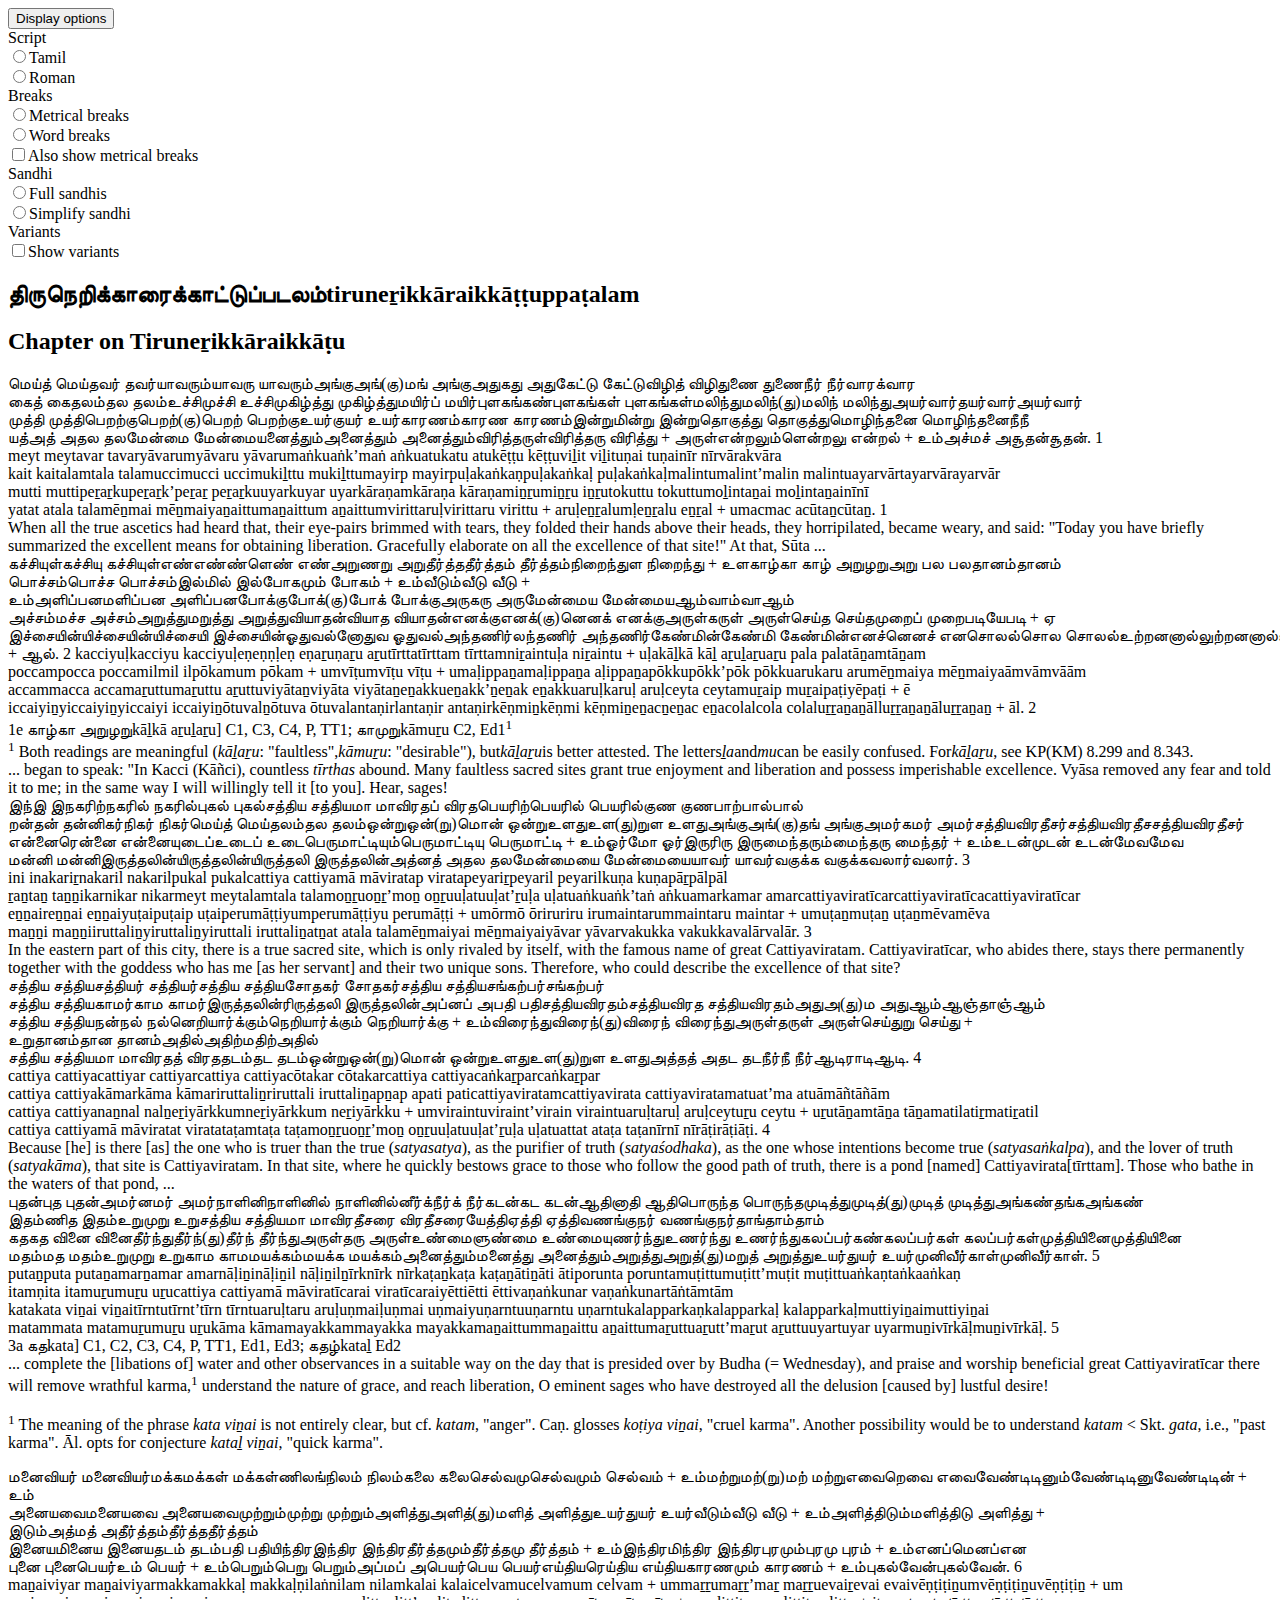
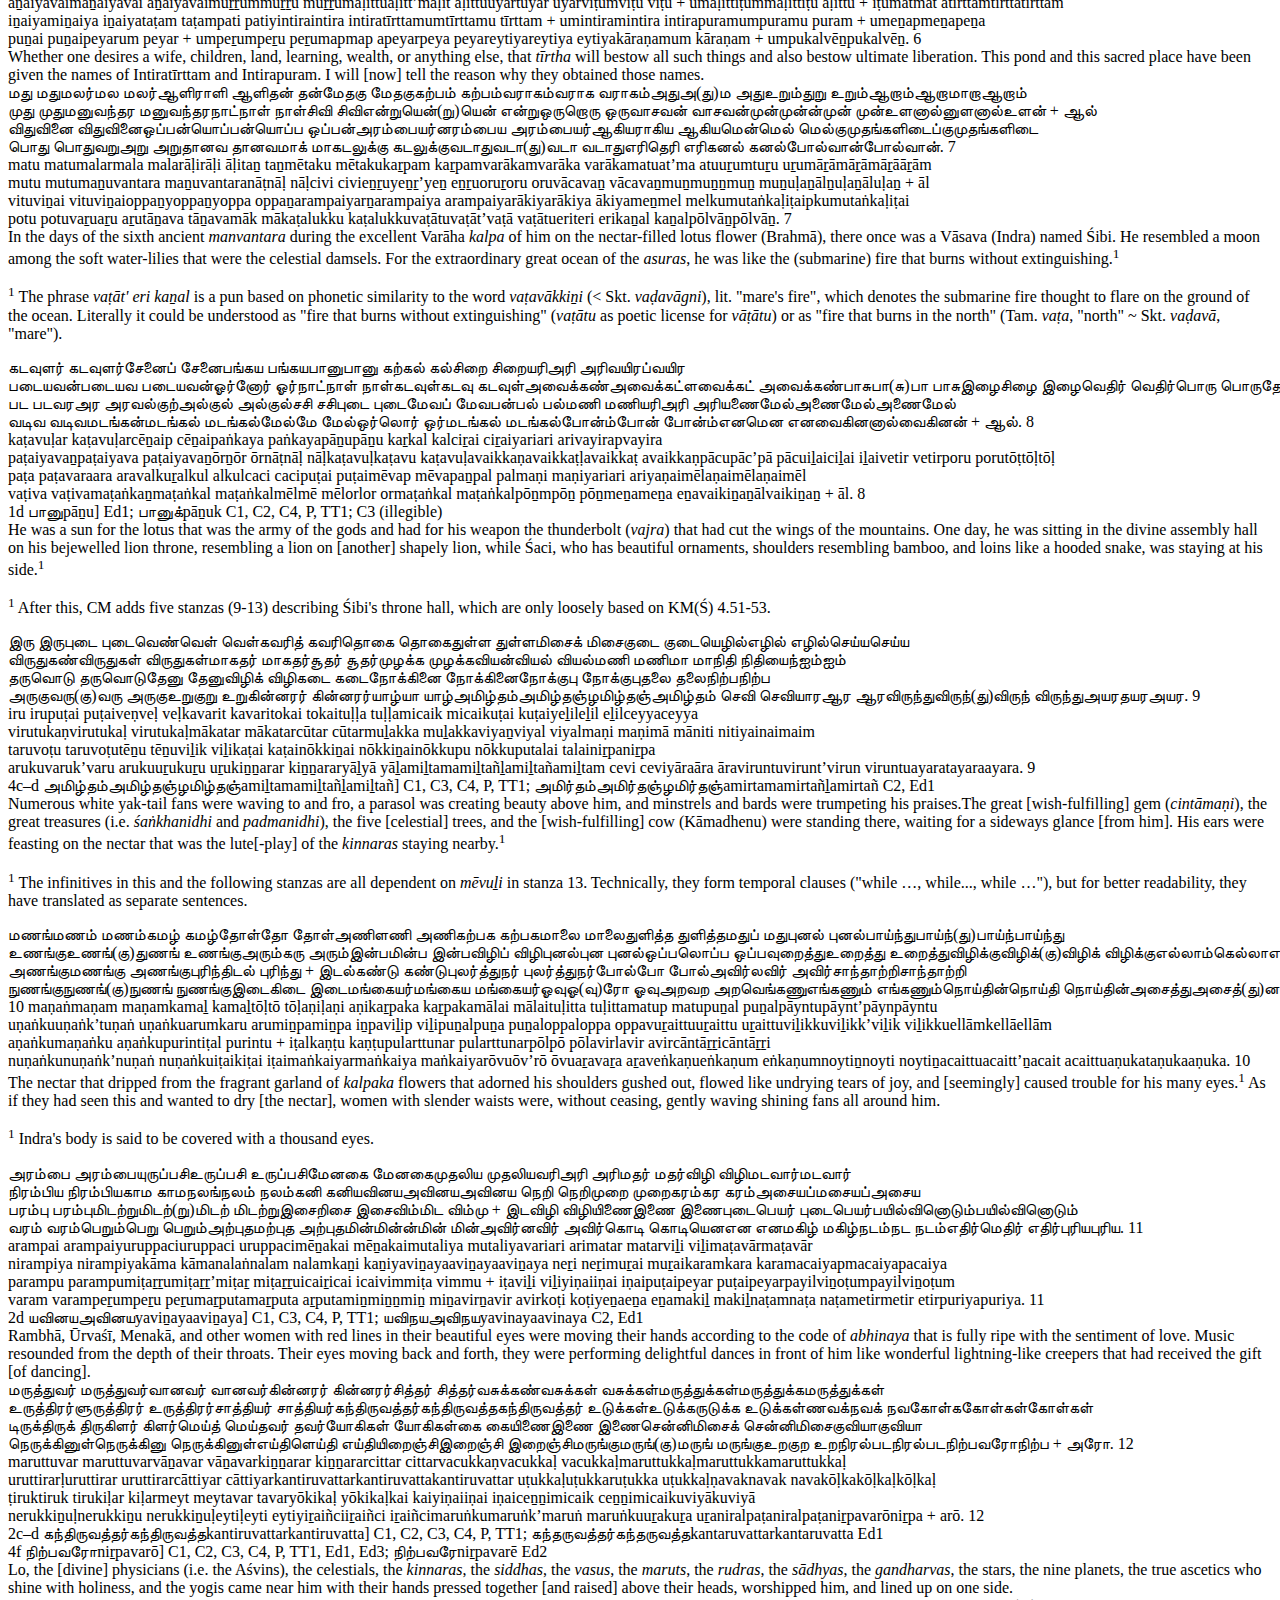
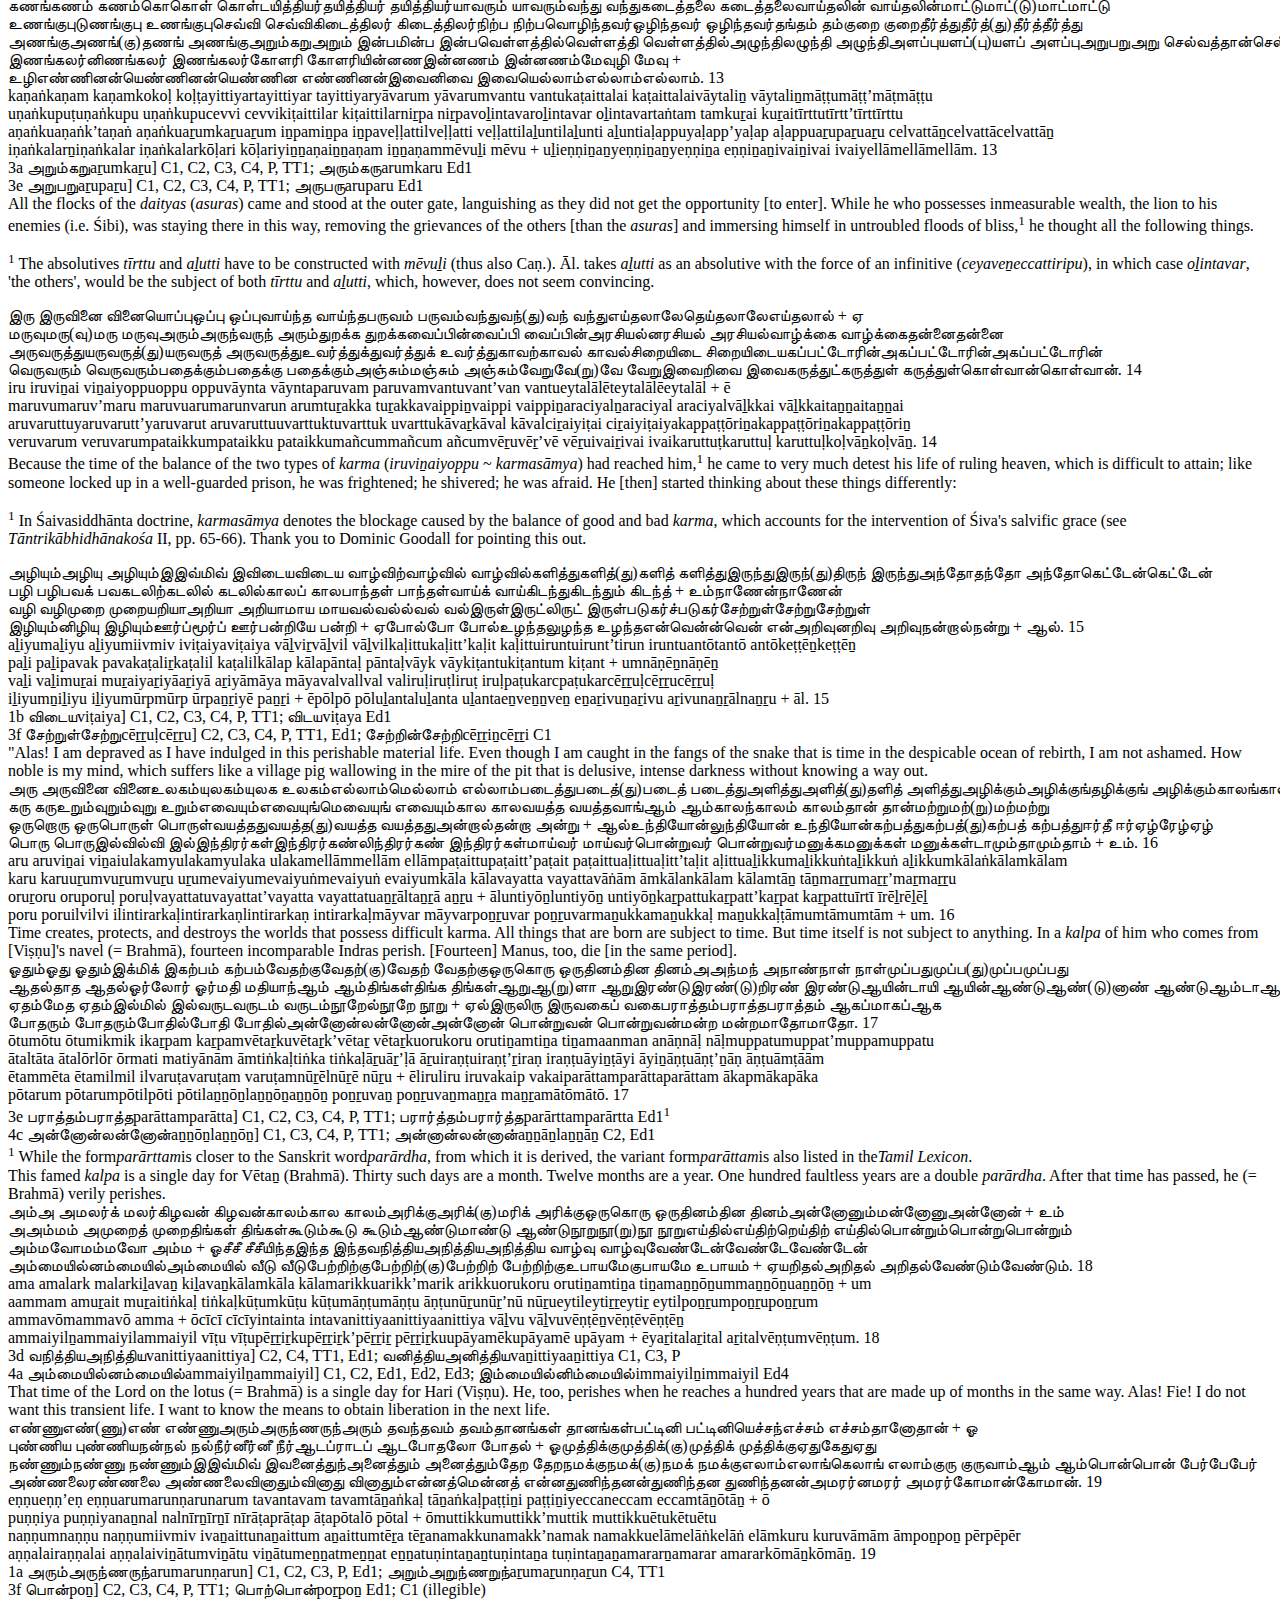
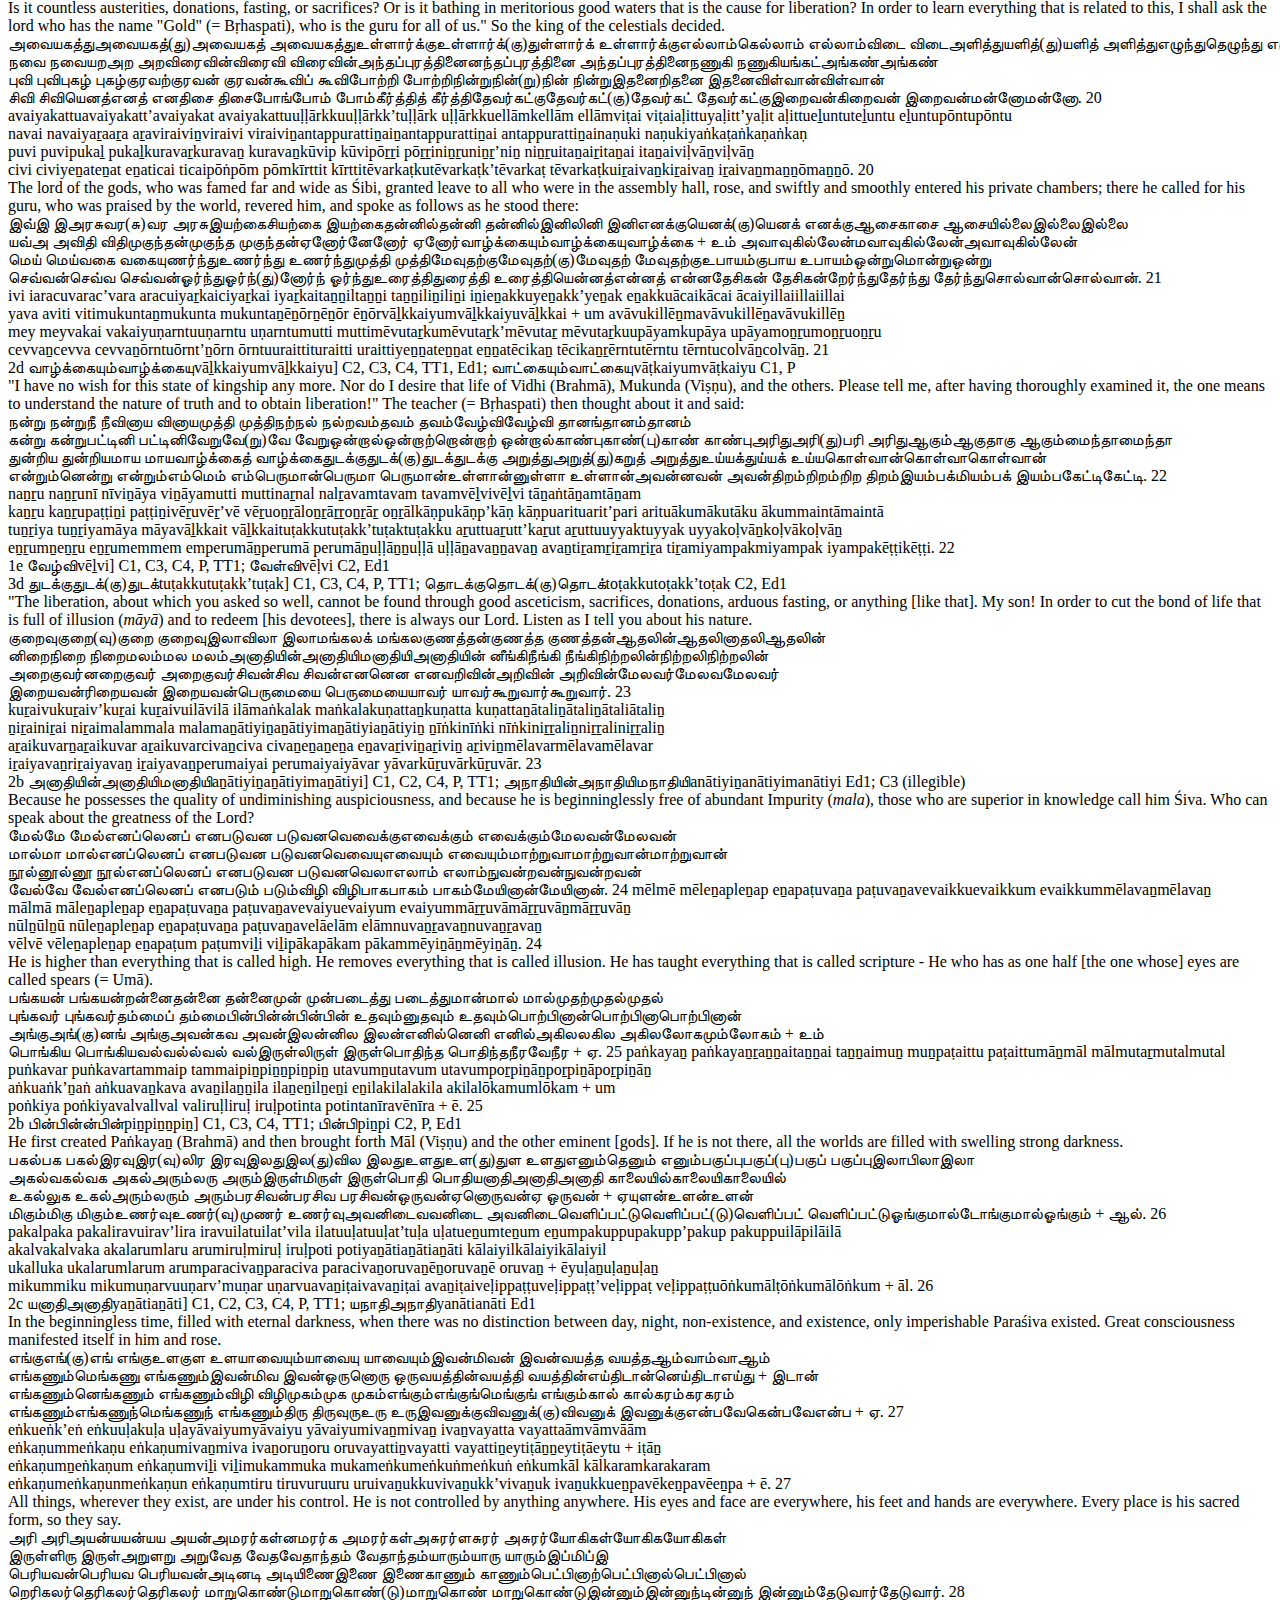
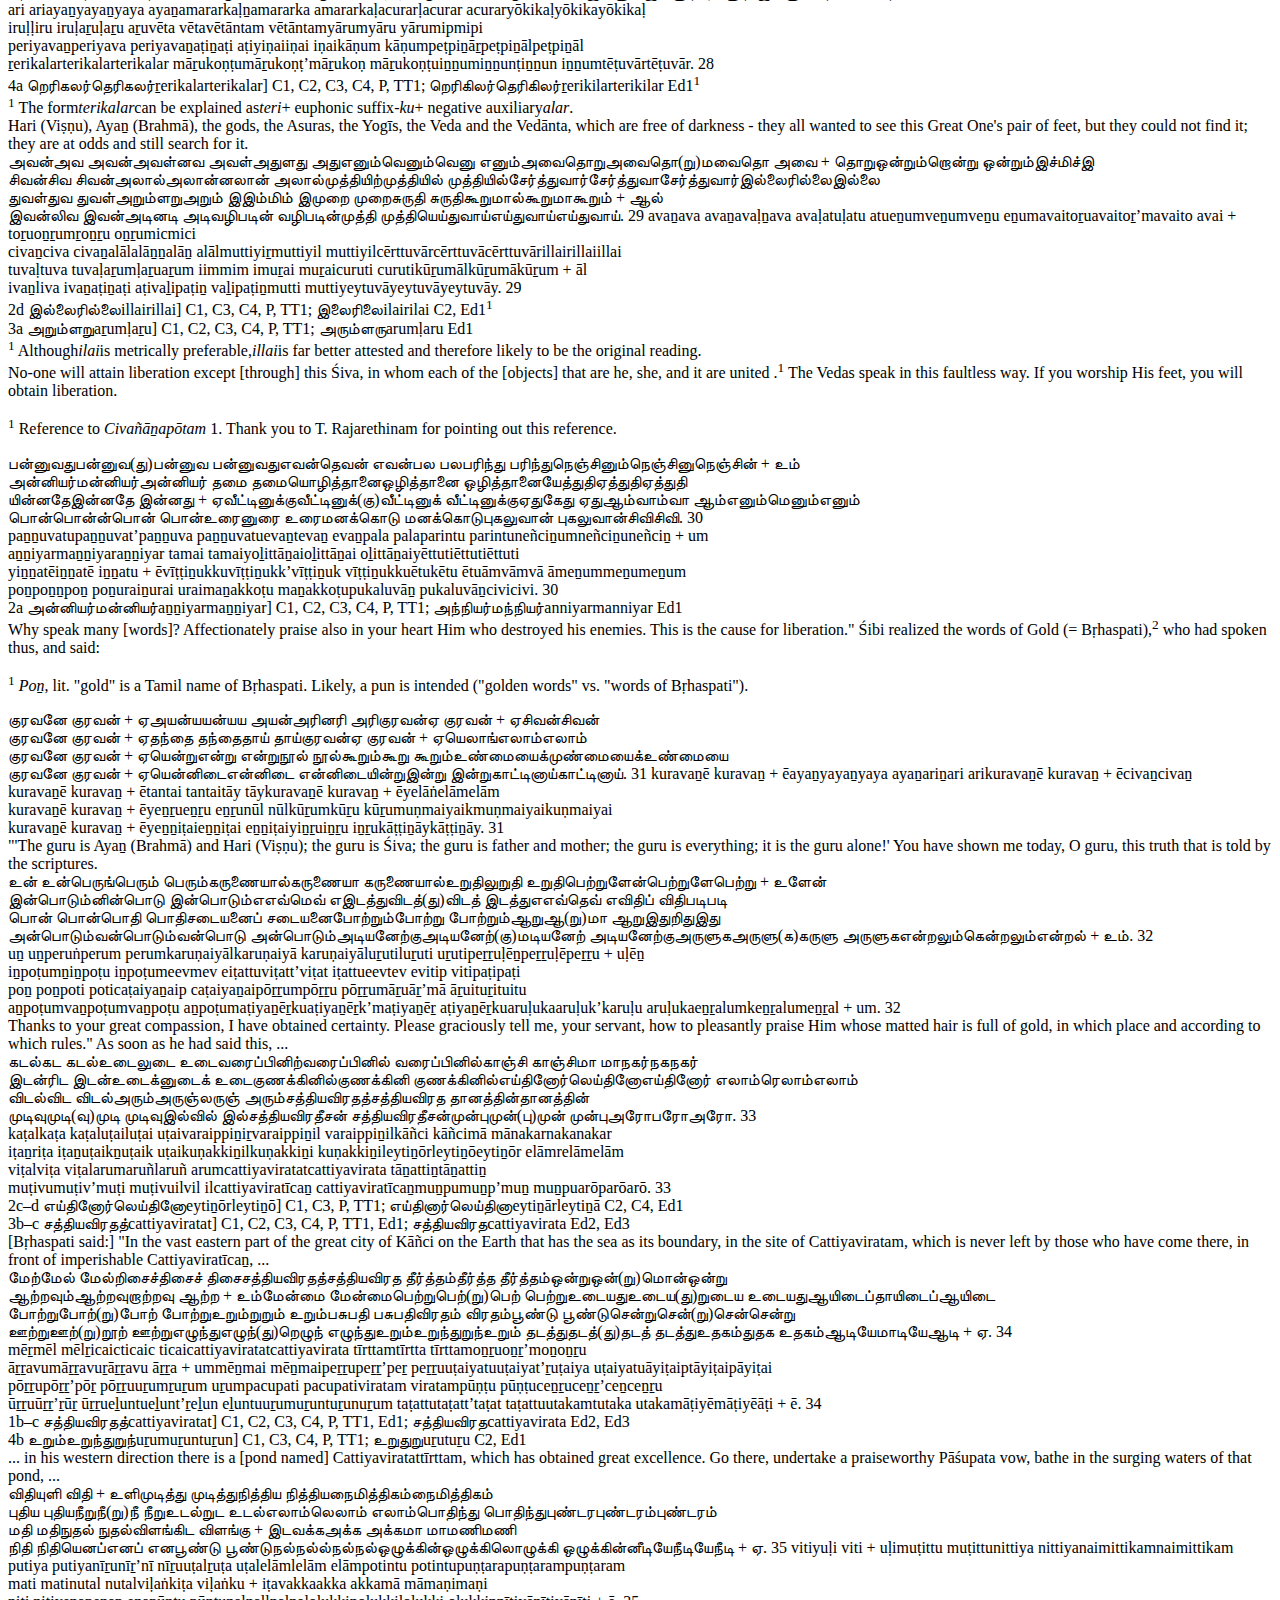
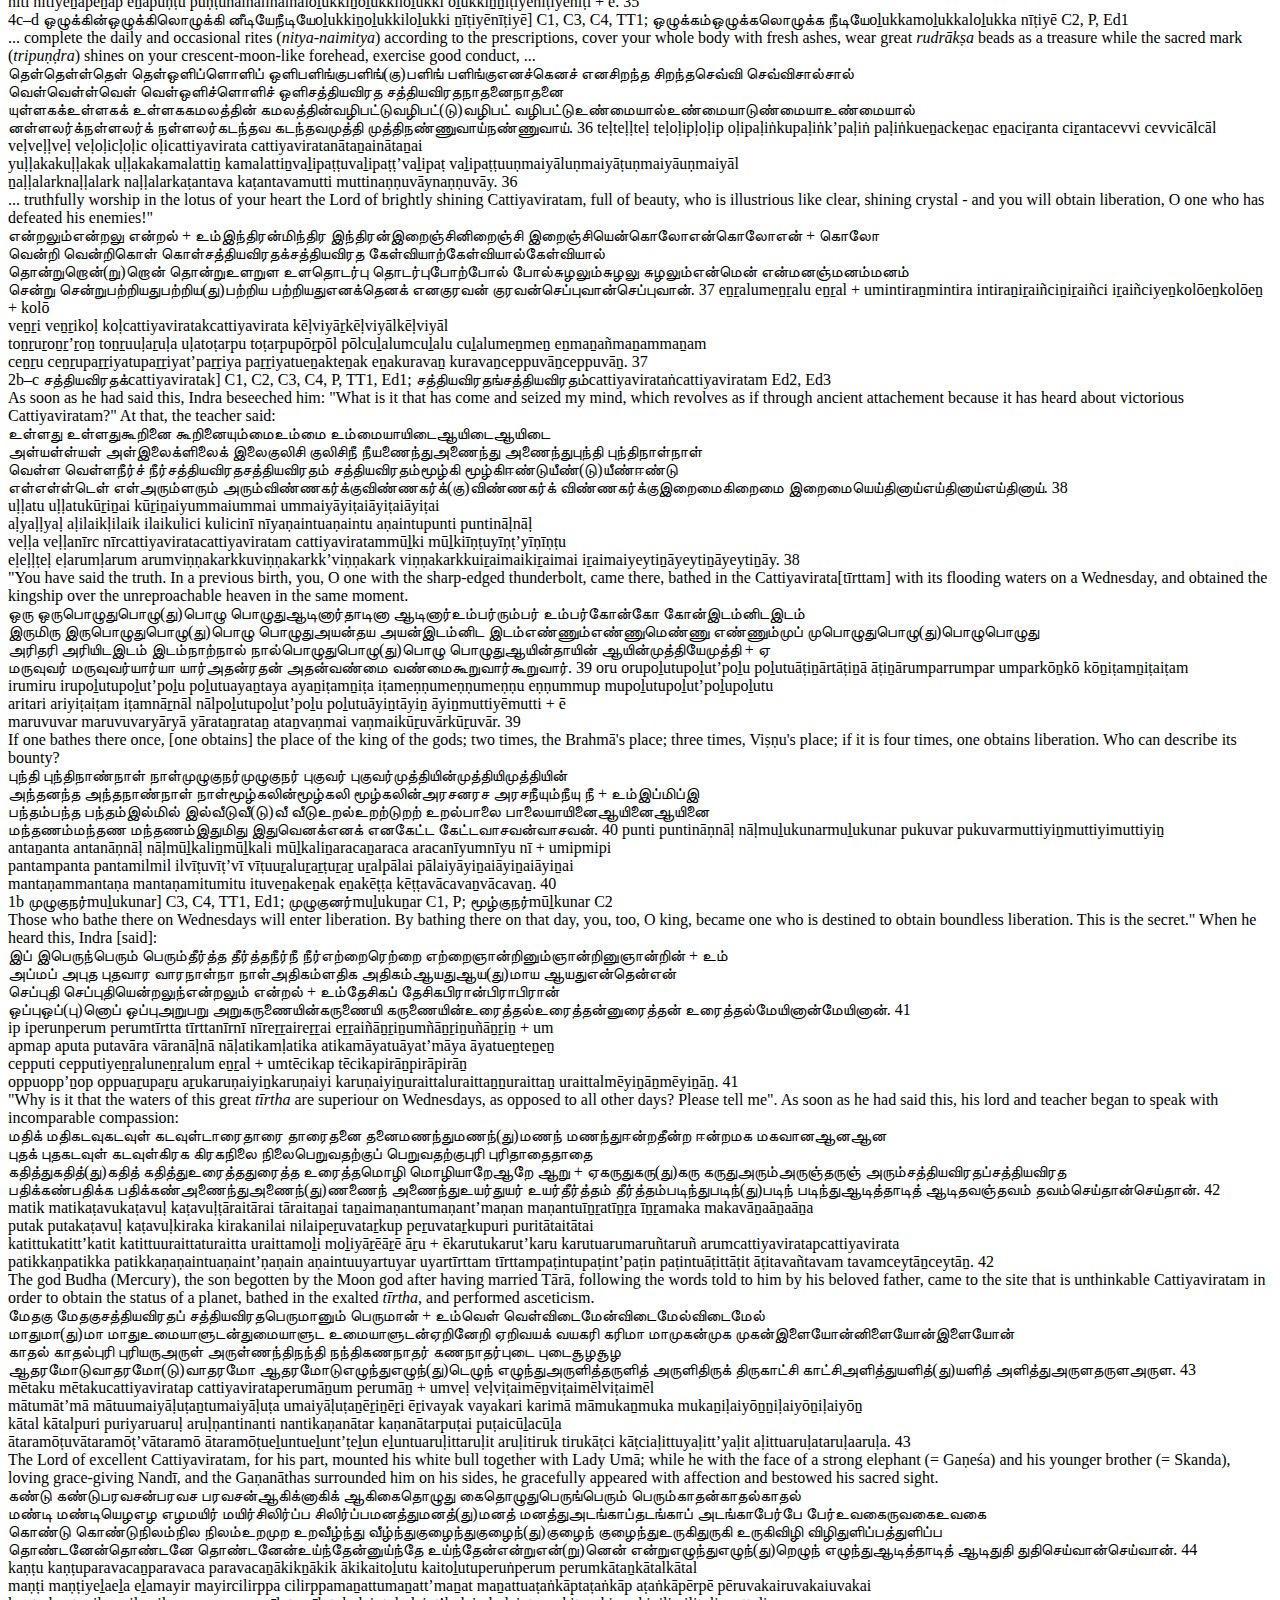
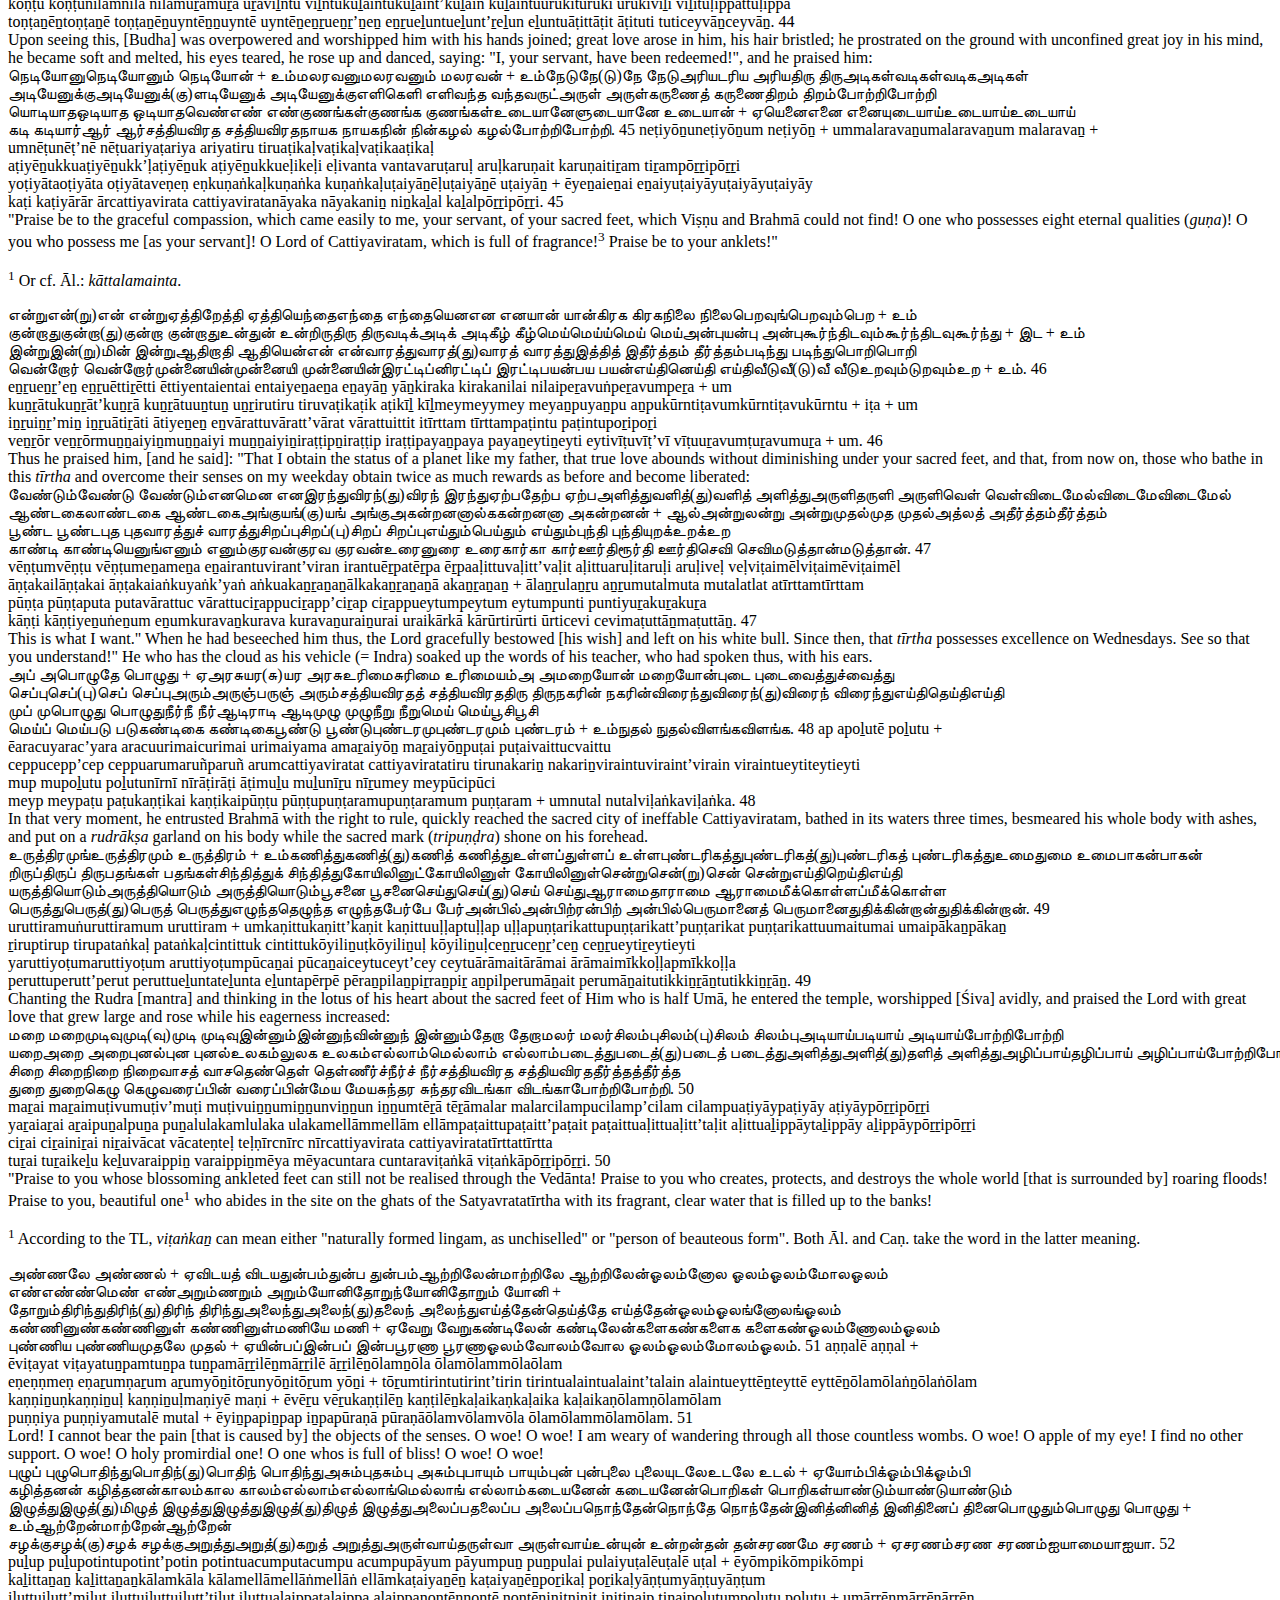
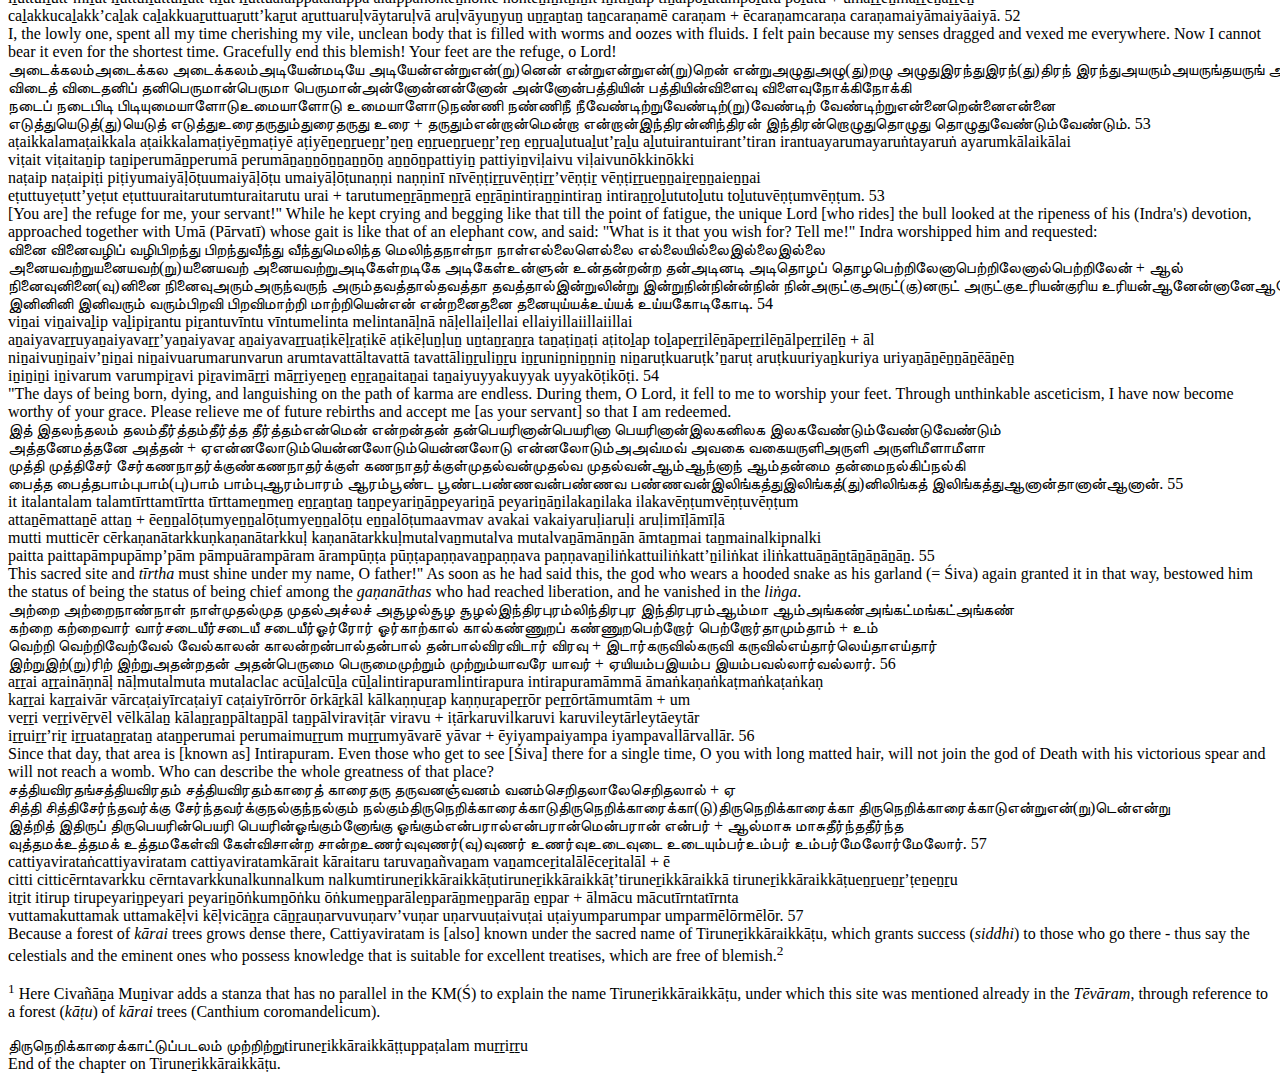
==== commit a5a2a33f: "update" ====
--- a/index.html
+++ b/index.html
@@ -23,19 +23,20 @@
          
          
          
+         
          <h2><span class="Taml">திருநெறிக்காரைக்காட்டுப்படலம்</span><span class="Latn">tiruneṟikkāraikkāṭṭuppaṭalam</span></h2>
          <h2>Chapter on Tiruneṟikkāraikkāṭu</h2>
          
          <div class="stanza"><span class="Taml">
-               <span class="w">மெய்த்<span class="wb">&nbsp;</span><span class="tooltip">மெய்</span></span><span class="w">தவர்<span class="wb">&nbsp;</span><span class="tooltip">தவர்</span></span><span class="mb">&nbsp;</span><span class="w"><span class="w split">யாவரும்</span><span class="joined">யாவரு</span><span class="wb">&nbsp;</span><span class="tooltip">யாவரும்</span></span><span class="mb">&nbsp;</span><span class="w"><span class="nosandhi">அங்கு</span><span class="sandhi split">அங்(கு)</span><span class="sandhi joined">மங்</span><span class="wb">&nbsp;</span><span class="tooltip">அங்கு</span></span><span class="w"><span class="w split">அது</span><span class="joined">கது</span><span class="wb">&nbsp;</span><span class="tooltip">அது</span></span><span class="mb">&nbsp;</span><span class="w">கேட்டு<span class="wb">&nbsp;</span><span class="tooltip">கேட்டு</span></span><span class="mb">&nbsp;</span><span class="w">விழித்<span class="wb">&nbsp;</span><span class="tooltip">விழி</span></span><span class="w">துணை<span class="wb">&nbsp;</span><span class="tooltip">துணை</span></span><span class="mb">&nbsp;</span><span class="w">நீர்<span class="wb">&nbsp;</span><span class="tooltip">நீர்</span></span><span class="w">வாரக்<span class="tooltip">வார</span></span><br>
-               <span class="w">கைத்<span class="wb">&nbsp;</span><span class="tooltip">கை</span></span><span class="w"><span class="w split">தலம்</span><span class="joined">தல</span><span class="wb">&nbsp;</span><span class="tooltip">தலம்</span></span><span class="mb">&nbsp;</span><span class="w"><span class="w split">உச்சி</span><span class="joined">முச்சி</span><span class="wb">&nbsp;</span><span class="tooltip">உச்சி</span></span><span class="mb">&nbsp;</span><span class="w">முகிழ்த்து<span class="wb">&nbsp;</span><span class="tooltip">முகிழ்த்து</span></span><span class="mb">&nbsp;</span><span class="w">மயிர்ப்<span class="wb">&nbsp;</span><span class="tooltip">மயிர்</span></span><span class="w"><span class="sandhi">புள<span class="mb">&nbsp;</span>கங்கண்</span><span class="nosandhi">புள<span class="mb">&nbsp;</span>கங்கள்</span><span class="wb">&nbsp;</span><span class="tooltip">புளகங்கள்</span></span><span class="mb">&nbsp;</span><span class="w"><span class="nosandhi">மலிந்து</span><span class="sandhi split">மலிந்(து)</span><span class="sandhi joined">மலிந்</span><span class="wb">&nbsp;</span><span class="tooltip">மலிந்து</span></span><span class="w"><span class="w split">அயர்வார்</span><span class="joined">தயர்வார்</span><span class="tooltip">அயர்வார்</span></span><br>
-               <span class="w">முத்தி<span class="wb">&nbsp;</span><span class="tooltip">முத்தி</span></span><span class="mb">&nbsp;</span><span class="w"><span class="nosandhi">பெறற்கு</span><span class="sandhi split">பெறற்(கு)</span><span class="sandhi joined">பெறற்</span><span class="wb">&nbsp;</span><span class="tooltip">பெறற்கு</span></span><span class="w"><span class="w split">உயர்</span><span class="joined">குயர்</span><span class="wb">&nbsp;</span><span class="tooltip">உயர்</span></span><span class="mb">&nbsp;</span><span class="w"><span class="w split">காரணம்</span><span class="joined">காரண</span><span class="wb">&nbsp;</span><span class="tooltip">காரணம்</span></span><span class="mb">&nbsp;</span><span class="w"><span class="w split">இன்று</span><span class="joined">மின்று</span><span class="wb">&nbsp;</span><span class="tooltip">இன்று</span></span><span class="mb">&nbsp;</span><span class="w">தொகுத்து<span class="wb">&nbsp;</span><span class="tooltip">தொகுத்து</span></span><span class="mb">&nbsp;</span><span class="w">மொழிந்தனை<span class="wb">&nbsp;</span><span class="tooltip">மொழிந்தனை</span></span><span class="w">நீ<span class="tooltip">நீ</span></span><br>
-               <span class="w"><span class="sandhi">யத்</span><span class="nosandhi">அத்</span><span class="wb">&nbsp;</span><span class="tooltip">அ</span></span><span class="w">தல<span class="wb">&nbsp;</span><span class="tooltip">தல</span></span><span class="mb">&nbsp;</span><span class="w">மேன்மை<span class="wb">&nbsp;</span><span class="tooltip">மேன்மை</span></span><span class="mb">&nbsp;</span><span class="w"><span class="sandhi">யனைத்தும்</span><span class="nosandhi">அனைத்தும்</span><span class="wb">&nbsp;</span><span class="tooltip">அனைத்தும்</span></span><span class="mb">&nbsp;</span><span class="w"><span class="w split">விரித்தருள்</span><span class="joined">விரித்தரு</span><span class="wb">&nbsp;</span><span class="tooltip">விரித்து + அருள்</span></span><span class="mb">&nbsp;</span><span class="w"><span class="w split">என்றலும்</span><span class="joined">ளென்றலு</span><span class="wb">&nbsp;</span><span class="tooltip">என்றல் + உம்</span></span><span class="mb">&nbsp;</span><span class="w"><span class="w split">அச்</span><span class="joined">மச்</span><span class="wb">&nbsp;</span><span class="tooltip">அ</span></span><span class="w">சூதன்<span class="tooltip">சூதன்</span></span>. <span class="stanza-number">1</span>
-               </span><span class="Latn">
-               <span class="w">meyt<span class="wb">&nbsp;</span><span class="tooltip">mey</span></span><span class="w">tavar<span class="wb">&nbsp;</span><span class="tooltip">tavar</span></span><span class="mb">&nbsp;</span><span class="w"><span class="w split">yāvarum</span><span class="joined">yāvaru</span><span class="wb">&nbsp;</span><span class="tooltip">yāvarum</span></span><span class="mb">&nbsp;</span><span class="w"><span class="nosandhi">aṅku</span><span class="sandhi split">aṅk’</span><span class="sandhi joined">maṅ</span><span class="wb">&nbsp;</span><span class="tooltip">aṅku</span></span><span class="w"><span class="w split">atu</span><span class="joined">katu</span><span class="wb">&nbsp;</span><span class="tooltip">atu</span></span><span class="mb">&nbsp;</span><span class="w">kēṭṭu<span class="wb">&nbsp;</span><span class="tooltip">kēṭṭu</span></span><span class="mb">&nbsp;</span><span class="w">viḻit<span class="wb">&nbsp;</span><span class="tooltip">viḻi</span></span><span class="w">tuṇai<span class="wb">&nbsp;</span><span class="tooltip">tuṇai</span></span><span class="mb">&nbsp;</span><span class="w">nīr<span class="wb">&nbsp;</span><span class="tooltip">nīr</span></span><span class="w">vārak<span class="tooltip">vāra</span></span><br>
-               <span class="w">kait<span class="wb">&nbsp;</span><span class="tooltip">kai</span></span><span class="w"><span class="w split">talam</span><span class="joined">tala</span><span class="wb">&nbsp;</span><span class="tooltip">talam</span></span><span class="mb">&nbsp;</span><span class="w"><span class="w split">ucci</span><span class="joined">mucci</span><span class="wb">&nbsp;</span><span class="tooltip">ucci</span></span><span class="mb">&nbsp;</span><span class="w">mukiḻttu<span class="wb">&nbsp;</span><span class="tooltip">mukiḻttu</span></span><span class="mb">&nbsp;</span><span class="w">mayirp<span class="wb">&nbsp;</span><span class="tooltip">mayir</span></span><span class="w"><span class="sandhi">puḷa<span class="mb">&nbsp;</span>kaṅkaṇ</span><span class="nosandhi">puḷa<span class="mb">&nbsp;</span>kaṅkaḷ</span><span class="wb">&nbsp;</span><span class="tooltip">puḷakaṅkaḷ</span></span><span class="mb">&nbsp;</span><span class="w"><span class="nosandhi">malintu</span><span class="sandhi split">malint’</span><span class="sandhi joined">malin</span><span class="wb">&nbsp;</span><span class="tooltip">malintu</span></span><span class="w"><span class="w split">ayarvār</span><span class="joined">tayarvār</span><span class="tooltip">ayarvār</span></span><br>
-               <span class="w">mutti<span class="wb">&nbsp;</span><span class="tooltip">mutti</span></span><span class="mb">&nbsp;</span><span class="w"><span class="nosandhi">peṟaṟku</span><span class="sandhi split">peṟaṟk’</span><span class="sandhi joined">peṟaṟ</span><span class="wb">&nbsp;</span><span class="tooltip">peṟaṟku</span></span><span class="w"><span class="w split">uyar</span><span class="joined">kuyar</span><span class="wb">&nbsp;</span><span class="tooltip">uyar</span></span><span class="mb">&nbsp;</span><span class="w"><span class="w split">kāraṇam</span><span class="joined">kāraṇa</span><span class="wb">&nbsp;</span><span class="tooltip">kāraṇam</span></span><span class="mb">&nbsp;</span><span class="w"><span class="w split">iṉṟu</span><span class="joined">miṉṟu</span><span class="wb">&nbsp;</span><span class="tooltip">iṉṟu</span></span><span class="mb">&nbsp;</span><span class="w">tokuttu<span class="wb">&nbsp;</span><span class="tooltip">tokuttu</span></span><span class="mb">&nbsp;</span><span class="w">moḻintaṉai<span class="wb">&nbsp;</span><span class="tooltip">moḻintaṉai</span></span><span class="w">nī<span class="tooltip">nī</span></span><br>
-               <span class="w"><span class="sandhi">yat</span><span class="nosandhi">at</span><span class="wb">&nbsp;</span><span class="tooltip">a</span></span><span class="w">tala<span class="wb">&nbsp;</span><span class="tooltip">tala</span></span><span class="mb">&nbsp;</span><span class="w">mēṉmai<span class="wb">&nbsp;</span><span class="tooltip">mēṉmai</span></span><span class="mb">&nbsp;</span><span class="w"><span class="sandhi">yaṉaittum</span><span class="nosandhi">aṉaittum</span><span class="wb">&nbsp;</span><span class="tooltip">aṉaittum</span></span><span class="mb">&nbsp;</span><span class="w"><span class="w split">virittaruḷ</span><span class="joined">virittaru</span><span class="wb">&nbsp;</span><span class="tooltip">virittu + aruḷ</span></span><span class="mb">&nbsp;</span><span class="w"><span class="w split">eṉṟalum</span><span class="joined">ḷeṉṟalu</span><span class="wb">&nbsp;</span><span class="tooltip">eṉṟal + um</span></span><span class="mb">&nbsp;</span><span class="w"><span class="w split">ac</span><span class="joined">mac</span><span class="wb">&nbsp;</span><span class="tooltip">a</span></span><span class="w">cūtaṉ<span class="tooltip">cūtaṉ</span></span>. <span class="stanza-number">1</span>
+               <span class="w">மெய்த்<span class="wb">&nbsp;</span><span class="tooltip">மெய்</span></span><span class="w">தவர்<span class="wb">&nbsp;</span><span class="tooltip">தவர்</span></span><span class="mb"></span><span class="w"><span class="w split">யாவரும்</span><span class="joined">யாவரு</span><span class="wb">&nbsp;</span><span class="tooltip">யாவரும்</span></span><span class="mb"></span><span class="w"><span class="nosandhi">அங்கு</span><span class="sandhi split">அங்(கு)</span><span class="sandhi joined">மங்</span><span class="wb">&nbsp;</span><span class="tooltip">அங்கு</span></span><span class="w"><span class="w split">அது</span><span class="joined">கது</span><span class="wb">&nbsp;</span><span class="tooltip">அது</span></span><span class="mb"></span><span class="w">கேட்டு<span class="wb">&nbsp;</span><span class="tooltip">கேட்டு</span></span><span class="mb"></span><span class="w">விழித்<span class="wb">&nbsp;</span><span class="tooltip">விழி</span></span><span class="w">துணை<span class="wb">&nbsp;</span><span class="tooltip">துணை</span></span><span class="mb"></span><span class="w">நீர்<span class="wb">&nbsp;</span><span class="tooltip">நீர்</span></span><span class="w">வாரக்<span class="tooltip">வார</span></span><br>
+               <span class="w">கைத்<span class="wb">&nbsp;</span><span class="tooltip">கை</span></span><span class="w"><span class="w split">தலம்</span><span class="joined">தல</span><span class="wb">&nbsp;</span><span class="tooltip">தலம்</span></span><span class="mb"></span><span class="w"><span class="w split">உச்சி</span><span class="joined">முச்சி</span><span class="wb">&nbsp;</span><span class="tooltip">உச்சி</span></span><span class="mb"></span><span class="w">முகிழ்த்து<span class="wb">&nbsp;</span><span class="tooltip">முகிழ்த்து</span></span><span class="mb"></span><span class="w">மயிர்ப்<span class="wb">&nbsp;</span><span class="tooltip">மயிர்</span></span><span class="w"><span class="sandhi">புள<span class="mb"></span>கங்கண்</span><span class="nosandhi">புள<span class="mb"></span>கங்கள்</span><span class="wb">&nbsp;</span><span class="tooltip">புளகங்கள்</span></span><span class="mb"></span><span class="w"><span class="nosandhi">மலிந்து</span><span class="sandhi split">மலிந்(து)</span><span class="sandhi joined">மலிந்</span><span class="wb">&nbsp;</span><span class="tooltip">மலிந்து</span></span><span class="w"><span class="w split">அயர்வார்</span><span class="joined">தயர்வார்</span><span class="tooltip">அயர்வார்</span></span><br>
+               <span class="w">முத்தி<span class="wb">&nbsp;</span><span class="tooltip">முத்தி</span></span><span class="mb"></span><span class="w"><span class="nosandhi">பெறற்கு</span><span class="sandhi split">பெறற்(கு)</span><span class="sandhi joined">பெறற்</span><span class="wb">&nbsp;</span><span class="tooltip">பெறற்கு</span></span><span class="w"><span class="w split">உயர்</span><span class="joined">குயர்</span><span class="wb">&nbsp;</span><span class="tooltip">உயர்</span></span><span class="mb"></span><span class="w"><span class="w split">காரணம்</span><span class="joined">காரண</span><span class="wb">&nbsp;</span><span class="tooltip">காரணம்</span></span><span class="mb"></span><span class="w"><span class="w split">இன்று</span><span class="joined">மின்று</span><span class="wb">&nbsp;</span><span class="tooltip">இன்று</span></span><span class="mb"></span><span class="w">தொகுத்து<span class="wb">&nbsp;</span><span class="tooltip">தொகுத்து</span></span><span class="mb"></span><span class="w">மொழிந்தனை<span class="wb">&nbsp;</span><span class="tooltip">மொழிந்தனை</span></span><span class="w">நீ<span class="tooltip">நீ</span></span><br>
+               <span class="w"><span class="sandhi">யத்</span><span class="nosandhi">அத்</span><span class="wb">&nbsp;</span><span class="tooltip">அ</span></span><span class="w">தல<span class="wb">&nbsp;</span><span class="tooltip">தல</span></span><span class="mb"></span><span class="w">மேன்மை<span class="wb">&nbsp;</span><span class="tooltip">மேன்மை</span></span><span class="mb"></span><span class="w"><span class="sandhi">யனைத்தும்</span><span class="nosandhi">அனைத்தும்</span><span class="wb">&nbsp;</span><span class="tooltip">அனைத்தும்</span></span><span class="mb"></span><span class="w"><span class="w split">விரித்தருள்</span><span class="joined">விரித்தரு</span><span class="wb">&nbsp;</span><span class="tooltip">விரித்து + அருள்</span></span><span class="mb"></span><span class="w"><span class="w split">என்றலும்</span><span class="joined">ளென்றலு</span><span class="wb">&nbsp;</span><span class="tooltip">என்றல் + உம்</span></span><span class="mb"></span><span class="w"><span class="w split">அச்</span><span class="joined">மச்</span><span class="wb">&nbsp;</span><span class="tooltip">அ</span></span><span class="w">சூதன்<span class="tooltip">சூதன்</span></span>. <span class="stanza-number">1</span>
+               </span><span class="Latn">
+               <span class="w">meyt<span class="wb">&nbsp;</span><span class="tooltip">mey</span></span><span class="w">tavar<span class="wb">&nbsp;</span><span class="tooltip">tavar</span></span><span class="mb"></span><span class="w"><span class="w split">yāvarum</span><span class="joined">yāvaru</span><span class="wb">&nbsp;</span><span class="tooltip">yāvarum</span></span><span class="mb"></span><span class="w"><span class="nosandhi">aṅku</span><span class="sandhi split">aṅk’</span><span class="sandhi joined">maṅ</span><span class="wb">&nbsp;</span><span class="tooltip">aṅku</span></span><span class="w"><span class="w split">atu</span><span class="joined">katu</span><span class="wb">&nbsp;</span><span class="tooltip">atu</span></span><span class="mb"></span><span class="w">kēṭṭu<span class="wb">&nbsp;</span><span class="tooltip">kēṭṭu</span></span><span class="mb"></span><span class="w">viḻit<span class="wb">&nbsp;</span><span class="tooltip">viḻi</span></span><span class="w">tuṇai<span class="wb">&nbsp;</span><span class="tooltip">tuṇai</span></span><span class="mb"></span><span class="w">nīr<span class="wb">&nbsp;</span><span class="tooltip">nīr</span></span><span class="w">vārak<span class="tooltip">vāra</span></span><br>
+               <span class="w">kait<span class="wb">&nbsp;</span><span class="tooltip">kai</span></span><span class="w"><span class="w split">talam</span><span class="joined">tala</span><span class="wb">&nbsp;</span><span class="tooltip">talam</span></span><span class="mb"></span><span class="w"><span class="w split">ucci</span><span class="joined">mucci</span><span class="wb">&nbsp;</span><span class="tooltip">ucci</span></span><span class="mb"></span><span class="w">mukiḻttu<span class="wb">&nbsp;</span><span class="tooltip">mukiḻttu</span></span><span class="mb"></span><span class="w">mayirp<span class="wb">&nbsp;</span><span class="tooltip">mayir</span></span><span class="w"><span class="sandhi">puḷa<span class="mb"></span>kaṅkaṇ</span><span class="nosandhi">puḷa<span class="mb"></span>kaṅkaḷ</span><span class="wb">&nbsp;</span><span class="tooltip">puḷakaṅkaḷ</span></span><span class="mb"></span><span class="w"><span class="nosandhi">malintu</span><span class="sandhi split">malint’</span><span class="sandhi joined">malin</span><span class="wb">&nbsp;</span><span class="tooltip">malintu</span></span><span class="w"><span class="w split">ayarvār</span><span class="joined">tayarvār</span><span class="tooltip">ayarvār</span></span><br>
+               <span class="w">mutti<span class="wb">&nbsp;</span><span class="tooltip">mutti</span></span><span class="mb"></span><span class="w"><span class="nosandhi">peṟaṟku</span><span class="sandhi split">peṟaṟk’</span><span class="sandhi joined">peṟaṟ</span><span class="wb">&nbsp;</span><span class="tooltip">peṟaṟku</span></span><span class="w"><span class="w split">uyar</span><span class="joined">kuyar</span><span class="wb">&nbsp;</span><span class="tooltip">uyar</span></span><span class="mb"></span><span class="w"><span class="w split">kāraṇam</span><span class="joined">kāraṇa</span><span class="wb">&nbsp;</span><span class="tooltip">kāraṇam</span></span><span class="mb"></span><span class="w"><span class="w split">iṉṟu</span><span class="joined">miṉṟu</span><span class="wb">&nbsp;</span><span class="tooltip">iṉṟu</span></span><span class="mb"></span><span class="w">tokuttu<span class="wb">&nbsp;</span><span class="tooltip">tokuttu</span></span><span class="mb"></span><span class="w">moḻintaṉai<span class="wb">&nbsp;</span><span class="tooltip">moḻintaṉai</span></span><span class="w">nī<span class="tooltip">nī</span></span><br>
+               <span class="w"><span class="sandhi">yat</span><span class="nosandhi">at</span><span class="wb">&nbsp;</span><span class="tooltip">a</span></span><span class="w">tala<span class="wb">&nbsp;</span><span class="tooltip">tala</span></span><span class="mb"></span><span class="w">mēṉmai<span class="wb">&nbsp;</span><span class="tooltip">mēṉmai</span></span><span class="mb"></span><span class="w"><span class="sandhi">yaṉaittum</span><span class="nosandhi">aṉaittum</span><span class="wb">&nbsp;</span><span class="tooltip">aṉaittum</span></span><span class="mb"></span><span class="w"><span class="w split">virittaruḷ</span><span class="joined">virittaru</span><span class="wb">&nbsp;</span><span class="tooltip">virittu + aruḷ</span></span><span class="mb"></span><span class="w"><span class="w split">eṉṟalum</span><span class="joined">ḷeṉṟalu</span><span class="wb">&nbsp;</span><span class="tooltip">eṉṟal + um</span></span><span class="mb"></span><span class="w"><span class="w split">ac</span><span class="joined">mac</span><span class="wb">&nbsp;</span><span class="tooltip">a</span></span><span class="w">cūtaṉ<span class="tooltip">cūtaṉ</span></span>. <span class="stanza-number">1</span>
                </span></div>
          <div class="translation">When all the true ascetics had heard that, their eye-pairs brimmed with tears, they
             folded their hands above their heads, they horripilated, became weary, and said: "Today
@@ -45,15 +46,15 @@
          </div>
          
          <div class="stanza"><span class="Taml">
-               <span class="w"><span class="w split">கச்சியுள்</span><span class="joined">கச்சியு</span><span class="wb">&nbsp;</span><span class="tooltip">கச்சியுள்</span></span><span class="mb">&nbsp;</span><span class="w"><span class="nosandhi">எண்</span><span class="sandhi split">எண்ண்</span><span class="sandhi joined">ளெண்</span><span class="wb">&nbsp;</span><span class="tooltip">எண்</span></span><span class="w"><span class="w split">அறு</span><span class="joined">ணறு</span><span class="wb">&nbsp;</span><span class="tooltip">அறு</span></span><span class="mb">&nbsp;</span><span class="w"><span class="sandhi">தீர்த்த</span><span class="nosandhi">தீர்த்தம்</span><span class="wb">&nbsp;</span><span class="tooltip">தீர்த்தம்</span></span><span class="mb">&nbsp;</span><span class="w">நிறைந்துள<span class="wb">&nbsp;</span><span class="tooltip">நிறைந்து + உள</span></span><span class="mb">&nbsp;</span><span class="app-anchor" id="app1"><span class="w"><span class="w split">காழ்</span><span class="joined">கா</span><span class="wb">&nbsp;</span><span class="tooltip">காழ்</span></span><span class="wb">&nbsp;</span><span class="w"><span class="w split">அறு</span><span class="joined">ழறு</span><span class="tooltip">அறு</span></span><span class="wb">&nbsp;</span></span><span class="mb">&nbsp;</span><span class="w">பல<span class="wb">&nbsp;</span><span class="tooltip">பல</span></span><span class="w">தானம்<span class="tooltip">தானம்</span></span><br>
-               <span class="w"><span class="w split">பொச்சம்</span><span class="joined">பொச்ச</span><span class="wb">&nbsp;</span><span class="tooltip">பொச்சம்</span></span><span class="w"><span class="w split">இல்</span><span class="joined">மில்</span><span class="wb">&nbsp;</span><span class="tooltip">இல்</span></span><span class="mb">&nbsp;</span><span class="w">போகமும்<span class="wb">&nbsp;</span><span class="tooltip">போகம் + உம்</span></span><span class="mb">&nbsp;</span><span class="w"><span class="w split">வீடும்</span><span class="joined">வீடு</span><span class="wb">&nbsp;</span><span class="tooltip">வீடு + உம்</span></span><span class="mb">&nbsp;</span><span class="w"><span class="w split">அளிப்பன</span><span class="joined">மளிப்பன</span><span class="wb">&nbsp;</span><span class="tooltip">அளிப்பன</span></span><span class="mb">&nbsp;</span><span class="w"><span class="nosandhi">போக்கு</span><span class="sandhi split">போக்(கு)</span><span class="sandhi joined">போக்</span><span class="wb">&nbsp;</span><span class="tooltip">போக்கு</span></span><span class="w"><span class="w split">அரு</span><span class="joined">கரு</span><span class="wb">&nbsp;</span><span class="tooltip">அரு</span></span><span class="mb">&nbsp;</span><span class="w">மேன்மைய<span class="wb">&nbsp;</span><span class="tooltip">மேன்மைய</span></span><span class="w"><span class="nosandhi">ஆம்</span><span class="sandhi split">வாம்</span><span class="sandhi joined">வா</span><span class="tooltip">ஆம்</span></span><br>
-               <span class="w"><span class="w split">அச்சம்</span><span class="joined">மச்ச</span><span class="wb">&nbsp;</span><span class="tooltip">அச்சம்</span></span><span class="mb">&nbsp;</span><span class="w"><span class="w split">அறுத்து</span><span class="joined">மறுத்து</span><span class="wb">&nbsp;</span><span class="tooltip">அறுத்து</span></span><span class="mb">&nbsp;</span><span class="w"><span class="w split">வியாதன்</span><span class="joined">வியாத</span><span class="wb">&nbsp;</span><span class="tooltip">வியாதன்</span></span><span class="mb">&nbsp;</span><span class="w"><span class="nosandhi">எனக்கு</span><span class="sandhi split">எனக்(கு)</span><span class="sandhi joined">னெனக்</span><span class="wb">&nbsp;</span><span class="tooltip">எனக்கு</span></span><span class="w"><span class="w split">அருள்</span><span class="joined">கருள்</span><span class="wb">&nbsp;</span><span class="tooltip">அருள்</span></span><span class="mb">&nbsp;</span><span class="w">செய்த<span class="wb">&nbsp;</span><span class="tooltip">செய்த</span></span><span class="mb">&nbsp;</span><span class="w">முறைப்<span class="wb">&nbsp;</span><span class="tooltip">முறை</span></span><span class="w">படியே<span class="tooltip">படி + ஏ</span></span><br>
-               <span class="w"><span class="nosandhi">இச்சையின்</span><span class="sandhi split">யிச்சையின்</span><span class="sandhi joined">யிச்சையி</span><span class="wb">&nbsp;</span><span class="tooltip">இச்சையின்</span></span><span class="mb">&nbsp;</span><span class="w"><span class="w split">ஓதுவல்</span><span class="joined">னோதுவ</span><span class="wb">&nbsp;</span><span class="tooltip">ஓதுவல்</span></span><span class="mb">&nbsp;</span><span class="w"><span class="w split">அந்தணிர்</span><span class="joined">லந்தணிர்</span><span class="wb">&nbsp;</span><span class="tooltip">அந்தணிர்</span></span><span class="mb">&nbsp;</span><span class="w"><span class="w split">கேண்மின்</span><span class="joined">கேண்மி</span><span class="wb">&nbsp;</span><span class="tooltip">கேண்மின்</span></span><span class="mb">&nbsp;</span><span class="w"><span class="w split">எனச்</span><span class="joined">னெனச்</span><span class="wb">&nbsp;</span><span class="tooltip">என</span></span><span class="w"><span class="w split">சொலல்</span><span class="joined">சொல</span><span class="wb">&nbsp;</span><span class="tooltip">சொலல்</span></span><span class="mb">&nbsp;</span><span class="w"><span class="w split">உற்றனனால்</span><span class="joined">லுற்றனனால்</span><span class="tooltip">உற்றனன் + ஆல்</span></span>. <span class="stanza-number">2</span>
-               </span><span class="Latn">
-               <span class="w"><span class="w split">kacciyuḷ</span><span class="joined">kacciyu</span><span class="wb">&nbsp;</span><span class="tooltip">kacciyuḷ</span></span><span class="mb">&nbsp;</span><span class="w"><span class="nosandhi">eṇ</span><span class="sandhi split">eṇṇ</span><span class="sandhi joined">ḷeṇ</span><span class="wb">&nbsp;</span><span class="tooltip">eṇ</span></span><span class="w"><span class="w split">aṟu</span><span class="joined">ṇaṟu</span><span class="wb">&nbsp;</span><span class="tooltip">aṟu</span></span><span class="mb">&nbsp;</span><span class="w"><span class="sandhi">tīrtta</span><span class="nosandhi">tīrttam</span><span class="wb">&nbsp;</span><span class="tooltip">tīrttam</span></span><span class="mb">&nbsp;</span><span class="w">niṟaintuḷa<span class="wb">&nbsp;</span><span class="tooltip">niṟaintu + uḷa</span></span><span class="mb">&nbsp;</span><span class="app-anchor" id="app1"><span class="w"><span class="w split">kāḻ</span><span class="joined">kā</span><span class="wb">&nbsp;</span><span class="tooltip">kāḻ</span></span><span class="wb">&nbsp;</span><span class="w"><span class="w split">aṟu</span><span class="joined">ḻaṟu</span><span class="tooltip">aṟu</span></span><span class="wb">&nbsp;</span></span><span class="mb">&nbsp;</span><span class="w">pala<span class="wb">&nbsp;</span><span class="tooltip">pala</span></span><span class="w">tāṉam<span class="tooltip">tāṉam</span></span><br>
-               <span class="w"><span class="w split">poccam</span><span class="joined">pocca</span><span class="wb">&nbsp;</span><span class="tooltip">poccam</span></span><span class="w"><span class="w split">il</span><span class="joined">mil</span><span class="wb">&nbsp;</span><span class="tooltip">il</span></span><span class="mb">&nbsp;</span><span class="w">pōkamum<span class="wb">&nbsp;</span><span class="tooltip">pōkam + um</span></span><span class="mb">&nbsp;</span><span class="w"><span class="w split">vīṭum</span><span class="joined">vīṭu</span><span class="wb">&nbsp;</span><span class="tooltip">vīṭu + um</span></span><span class="mb">&nbsp;</span><span class="w"><span class="w split">aḷippaṉa</span><span class="joined">maḷippaṉa</span><span class="wb">&nbsp;</span><span class="tooltip">aḷippaṉa</span></span><span class="mb">&nbsp;</span><span class="w"><span class="nosandhi">pōkku</span><span class="sandhi split">pōkk’</span><span class="sandhi joined">pōk</span><span class="wb">&nbsp;</span><span class="tooltip">pōkku</span></span><span class="w"><span class="w split">aru</span><span class="joined">karu</span><span class="wb">&nbsp;</span><span class="tooltip">aru</span></span><span class="mb">&nbsp;</span><span class="w">mēṉmaiya<span class="wb">&nbsp;</span><span class="tooltip">mēṉmaiya</span></span><span class="w"><span class="nosandhi">ām</span><span class="sandhi split">vām</span><span class="sandhi joined">vā</span><span class="tooltip">ām</span></span><br>
-               <span class="w"><span class="w split">accam</span><span class="joined">macca</span><span class="wb">&nbsp;</span><span class="tooltip">accam</span></span><span class="mb">&nbsp;</span><span class="w"><span class="w split">aṟuttu</span><span class="joined">maṟuttu</span><span class="wb">&nbsp;</span><span class="tooltip">aṟuttu</span></span><span class="mb">&nbsp;</span><span class="w"><span class="w split">viyātaṉ</span><span class="joined">viyāta</span><span class="wb">&nbsp;</span><span class="tooltip">viyātaṉ</span></span><span class="mb">&nbsp;</span><span class="w"><span class="nosandhi">eṉakku</span><span class="sandhi split">eṉakk’</span><span class="sandhi joined">ṉeṉak</span><span class="wb">&nbsp;</span><span class="tooltip">eṉakku</span></span><span class="w"><span class="w split">aruḷ</span><span class="joined">karuḷ</span><span class="wb">&nbsp;</span><span class="tooltip">aruḷ</span></span><span class="mb">&nbsp;</span><span class="w">ceyta<span class="wb">&nbsp;</span><span class="tooltip">ceyta</span></span><span class="mb">&nbsp;</span><span class="w">muṟaip<span class="wb">&nbsp;</span><span class="tooltip">muṟai</span></span><span class="w">paṭiyē<span class="tooltip">paṭi + ē</span></span><br>
-               <span class="w"><span class="nosandhi">iccaiyiṉ</span><span class="sandhi split">yiccaiyiṉ</span><span class="sandhi joined">yiccaiyi</span><span class="wb">&nbsp;</span><span class="tooltip">iccaiyiṉ</span></span><span class="mb">&nbsp;</span><span class="w"><span class="w split">ōtuval</span><span class="joined">ṉōtuva</span><span class="wb">&nbsp;</span><span class="tooltip">ōtuval</span></span><span class="mb">&nbsp;</span><span class="w"><span class="w split">antaṇir</span><span class="joined">lantaṇir</span><span class="wb">&nbsp;</span><span class="tooltip">antaṇir</span></span><span class="mb">&nbsp;</span><span class="w"><span class="w split">kēṇmiṉ</span><span class="joined">kēṇmi</span><span class="wb">&nbsp;</span><span class="tooltip">kēṇmiṉ</span></span><span class="mb">&nbsp;</span><span class="w"><span class="w split">eṉac</span><span class="joined">ṉeṉac</span><span class="wb">&nbsp;</span><span class="tooltip">eṉa</span></span><span class="w"><span class="w split">colal</span><span class="joined">cola</span><span class="wb">&nbsp;</span><span class="tooltip">colal</span></span><span class="mb">&nbsp;</span><span class="w"><span class="w split">uṟṟaṉaṉāl</span><span class="joined">luṟṟaṉaṉāl</span><span class="tooltip">uṟṟaṉaṉ + āl</span></span>. <span class="stanza-number">2</span>
+               <span class="w"><span class="w split">கச்சியுள்</span><span class="joined">கச்சியு</span><span class="wb">&nbsp;</span><span class="tooltip">கச்சியுள்</span></span><span class="mb"></span><span class="w"><span class="nosandhi">எண்</span><span class="sandhi split">எண்ண்</span><span class="sandhi joined">ளெண்</span><span class="wb">&nbsp;</span><span class="tooltip">எண்</span></span><span class="w"><span class="w split">அறு</span><span class="joined">ணறு</span><span class="wb">&nbsp;</span><span class="tooltip">அறு</span></span><span class="mb"></span><span class="w"><span class="sandhi">தீர்த்த</span><span class="nosandhi">தீர்த்தம்</span><span class="wb">&nbsp;</span><span class="tooltip">தீர்த்தம்</span></span><span class="mb"></span><span class="w">நிறைந்துள<span class="wb">&nbsp;</span><span class="tooltip">நிறைந்து + உள</span></span><span class="mb"></span><span class="app-anchor" id="app1"><span class="w"><span class="w split">காழ்</span><span class="joined">கா</span><span class="wb">&nbsp;</span><span class="tooltip">காழ்</span></span><span class="wb">&nbsp;</span><span class="w"><span class="w split">அறு</span><span class="joined">ழறு</span><span class="tooltip">அறு</span></span><span class="wb">&nbsp;</span></span><span class="mb"></span><span class="w">பல<span class="wb">&nbsp;</span><span class="tooltip">பல</span></span><span class="w">தானம்<span class="tooltip">தானம்</span></span><br>
+               <span class="w"><span class="w split">பொச்சம்</span><span class="joined">பொச்ச</span><span class="wb">&nbsp;</span><span class="tooltip">பொச்சம்</span></span><span class="w"><span class="w split">இல்</span><span class="joined">மில்</span><span class="wb">&nbsp;</span><span class="tooltip">இல்</span></span><span class="mb"></span><span class="w">போகமும்<span class="wb">&nbsp;</span><span class="tooltip">போகம் + உம்</span></span><span class="mb"></span><span class="w"><span class="w split">வீடும்</span><span class="joined">வீடு</span><span class="wb">&nbsp;</span><span class="tooltip">வீடு + உம்</span></span><span class="mb"></span><span class="w"><span class="w split">அளிப்பன</span><span class="joined">மளிப்பன</span><span class="wb">&nbsp;</span><span class="tooltip">அளிப்பன</span></span><span class="mb"></span><span class="w"><span class="nosandhi">போக்கு</span><span class="sandhi split">போக்(கு)</span><span class="sandhi joined">போக்</span><span class="wb">&nbsp;</span><span class="tooltip">போக்கு</span></span><span class="w"><span class="w split">அரு</span><span class="joined">கரு</span><span class="wb">&nbsp;</span><span class="tooltip">அரு</span></span><span class="mb"></span><span class="w">மேன்மைய<span class="wb">&nbsp;</span><span class="tooltip">மேன்மைய</span></span><span class="w"><span class="nosandhi">ஆம்</span><span class="sandhi split">வாம்</span><span class="sandhi joined">வா</span><span class="tooltip">ஆம்</span></span><br>
+               <span class="w"><span class="w split">அச்சம்</span><span class="joined">மச்ச</span><span class="wb">&nbsp;</span><span class="tooltip">அச்சம்</span></span><span class="mb"></span><span class="w"><span class="w split">அறுத்து</span><span class="joined">மறுத்து</span><span class="wb">&nbsp;</span><span class="tooltip">அறுத்து</span></span><span class="mb"></span><span class="w"><span class="w split">வியாதன்</span><span class="joined">வியாத</span><span class="wb">&nbsp;</span><span class="tooltip">வியாதன்</span></span><span class="mb"></span><span class="w"><span class="nosandhi">எனக்கு</span><span class="sandhi split">எனக்(கு)</span><span class="sandhi joined">னெனக்</span><span class="wb">&nbsp;</span><span class="tooltip">எனக்கு</span></span><span class="w"><span class="w split">அருள்</span><span class="joined">கருள்</span><span class="wb">&nbsp;</span><span class="tooltip">அருள்</span></span><span class="mb"></span><span class="w">செய்த<span class="wb">&nbsp;</span><span class="tooltip">செய்த</span></span><span class="mb"></span><span class="w">முறைப்<span class="wb">&nbsp;</span><span class="tooltip">முறை</span></span><span class="w">படியே<span class="tooltip">படி + ஏ</span></span><br>
+               <span class="w"><span class="nosandhi">இச்சையின்</span><span class="sandhi split">யிச்சையின்</span><span class="sandhi joined">யிச்சையி</span><span class="wb">&nbsp;</span><span class="tooltip">இச்சையின்</span></span><span class="mb"></span><span class="w"><span class="w split">ஓதுவல்</span><span class="joined">னோதுவ</span><span class="wb">&nbsp;</span><span class="tooltip">ஓதுவல்</span></span><span class="mb"></span><span class="w"><span class="w split">அந்தணிர்</span><span class="joined">லந்தணிர்</span><span class="wb">&nbsp;</span><span class="tooltip">அந்தணிர்</span></span><span class="mb"></span><span class="w"><span class="w split">கேண்மின்</span><span class="joined">கேண்மி</span><span class="wb">&nbsp;</span><span class="tooltip">கேண்மின்</span></span><span class="mb"></span><span class="w"><span class="w split">எனச்</span><span class="joined">னெனச்</span><span class="wb">&nbsp;</span><span class="tooltip">என</span></span><span class="w"><span class="w split">சொலல்</span><span class="joined">சொல</span><span class="wb">&nbsp;</span><span class="tooltip">சொலல்</span></span><span class="mb"></span><span class="w"><span class="w split">உற்றனனால்</span><span class="joined">லுற்றனனால்</span><span class="tooltip">உற்றனன் + ஆல்</span></span>. <span class="stanza-number">2</span>
+               </span><span class="Latn">
+               <span class="w"><span class="w split">kacciyuḷ</span><span class="joined">kacciyu</span><span class="wb">&nbsp;</span><span class="tooltip">kacciyuḷ</span></span><span class="mb"></span><span class="w"><span class="nosandhi">eṇ</span><span class="sandhi split">eṇṇ</span><span class="sandhi joined">ḷeṇ</span><span class="wb">&nbsp;</span><span class="tooltip">eṇ</span></span><span class="w"><span class="w split">aṟu</span><span class="joined">ṇaṟu</span><span class="wb">&nbsp;</span><span class="tooltip">aṟu</span></span><span class="mb"></span><span class="w"><span class="sandhi">tīrtta</span><span class="nosandhi">tīrttam</span><span class="wb">&nbsp;</span><span class="tooltip">tīrttam</span></span><span class="mb"></span><span class="w">niṟaintuḷa<span class="wb">&nbsp;</span><span class="tooltip">niṟaintu + uḷa</span></span><span class="mb"></span><span class="app-anchor" id="app1"><span class="w"><span class="w split">kāḻ</span><span class="joined">kā</span><span class="wb">&nbsp;</span><span class="tooltip">kāḻ</span></span><span class="wb">&nbsp;</span><span class="w"><span class="w split">aṟu</span><span class="joined">ḻaṟu</span><span class="tooltip">aṟu</span></span><span class="wb">&nbsp;</span></span><span class="mb"></span><span class="w">pala<span class="wb">&nbsp;</span><span class="tooltip">pala</span></span><span class="w">tāṉam<span class="tooltip">tāṉam</span></span><br>
+               <span class="w"><span class="w split">poccam</span><span class="joined">pocca</span><span class="wb">&nbsp;</span><span class="tooltip">poccam</span></span><span class="w"><span class="w split">il</span><span class="joined">mil</span><span class="wb">&nbsp;</span><span class="tooltip">il</span></span><span class="mb"></span><span class="w">pōkamum<span class="wb">&nbsp;</span><span class="tooltip">pōkam + um</span></span><span class="mb"></span><span class="w"><span class="w split">vīṭum</span><span class="joined">vīṭu</span><span class="wb">&nbsp;</span><span class="tooltip">vīṭu + um</span></span><span class="mb"></span><span class="w"><span class="w split">aḷippaṉa</span><span class="joined">maḷippaṉa</span><span class="wb">&nbsp;</span><span class="tooltip">aḷippaṉa</span></span><span class="mb"></span><span class="w"><span class="nosandhi">pōkku</span><span class="sandhi split">pōkk’</span><span class="sandhi joined">pōk</span><span class="wb">&nbsp;</span><span class="tooltip">pōkku</span></span><span class="w"><span class="w split">aru</span><span class="joined">karu</span><span class="wb">&nbsp;</span><span class="tooltip">aru</span></span><span class="mb"></span><span class="w">mēṉmaiya<span class="wb">&nbsp;</span><span class="tooltip">mēṉmaiya</span></span><span class="w"><span class="nosandhi">ām</span><span class="sandhi split">vām</span><span class="sandhi joined">vā</span><span class="tooltip">ām</span></span><br>
+               <span class="w"><span class="w split">accam</span><span class="joined">macca</span><span class="wb">&nbsp;</span><span class="tooltip">accam</span></span><span class="mb"></span><span class="w"><span class="w split">aṟuttu</span><span class="joined">maṟuttu</span><span class="wb">&nbsp;</span><span class="tooltip">aṟuttu</span></span><span class="mb"></span><span class="w"><span class="w split">viyātaṉ</span><span class="joined">viyāta</span><span class="wb">&nbsp;</span><span class="tooltip">viyātaṉ</span></span><span class="mb"></span><span class="w"><span class="nosandhi">eṉakku</span><span class="sandhi split">eṉakk’</span><span class="sandhi joined">ṉeṉak</span><span class="wb">&nbsp;</span><span class="tooltip">eṉakku</span></span><span class="w"><span class="w split">aruḷ</span><span class="joined">karuḷ</span><span class="wb">&nbsp;</span><span class="tooltip">aruḷ</span></span><span class="mb"></span><span class="w">ceyta<span class="wb">&nbsp;</span><span class="tooltip">ceyta</span></span><span class="mb"></span><span class="w">muṟaip<span class="wb">&nbsp;</span><span class="tooltip">muṟai</span></span><span class="w">paṭiyē<span class="tooltip">paṭi + ē</span></span><br>
+               <span class="w"><span class="nosandhi">iccaiyiṉ</span><span class="sandhi split">yiccaiyiṉ</span><span class="sandhi joined">yiccaiyi</span><span class="wb">&nbsp;</span><span class="tooltip">iccaiyiṉ</span></span><span class="mb"></span><span class="w"><span class="w split">ōtuval</span><span class="joined">ṉōtuva</span><span class="wb">&nbsp;</span><span class="tooltip">ōtuval</span></span><span class="mb"></span><span class="w"><span class="w split">antaṇir</span><span class="joined">lantaṇir</span><span class="wb">&nbsp;</span><span class="tooltip">antaṇir</span></span><span class="mb"></span><span class="w"><span class="w split">kēṇmiṉ</span><span class="joined">kēṇmi</span><span class="wb">&nbsp;</span><span class="tooltip">kēṇmiṉ</span></span><span class="mb"></span><span class="w"><span class="w split">eṉac</span><span class="joined">ṉeṉac</span><span class="wb">&nbsp;</span><span class="tooltip">eṉa</span></span><span class="w"><span class="w split">colal</span><span class="joined">cola</span><span class="wb">&nbsp;</span><span class="tooltip">colal</span></span><span class="mb"></span><span class="w"><span class="w split">uṟṟaṉaṉāl</span><span class="joined">luṟṟaṉaṉāl</span><span class="tooltip">uṟṟaṉaṉ + āl</span></span>. <span class="stanza-number">2</span>
                </span></div>
          <div class="apparatus">
             <div class="app-entry" id="app1">1e <span class="Taml"><span class="w split">காழ்</span><span class="joined">கா</span><span class="wb">&nbsp;</span><span class="w split">அறு</span><span class="joined">ழறு</span></span><span class="Latn"><span class="w split">kāḻ</span><span class="joined">kā</span><span class="wb">&nbsp;</span><span class="w split">aṟu</span><span class="joined">ḻaṟu</span></span>] C1, C3, C4, P, TT1; <span class="Taml">காமுறு</span><span class="Latn">kāmuṟu</span> C2, Ed1<sup>1</sup></div>
@@ -66,33 +67,33 @@
          </div>
          
          <div class="stanza"><span class="Taml">
-               <span class="w"><span class="sandhi">இந்</span><span class="nosandhi">இ</span><span class="wb">&nbsp;</span><span class="tooltip">இ</span></span><span class="w"><span class="sandhi">நக<span class="mb">&nbsp;</span>ரிற்</span><span class="nosandhi">நக<span class="mb">&nbsp;</span>ரில்</span><span class="wb">&nbsp;</span><span class="tooltip">நகரில்</span></span><span class="w">புகல்<span class="wb">&nbsp;</span><span class="tooltip">புகல்</span></span><span class="mb">&nbsp;</span><span class="w">சத்திய<span class="wb">&nbsp;</span><span class="tooltip">சத்திய</span></span><span class="mb">&nbsp;</span><span class="w">மா<span class="wb">&nbsp;</span><span class="tooltip">மா</span></span><span class="w">விரதப்<span class="wb">&nbsp;</span><span class="tooltip">விரத</span></span><span class="mb">&nbsp;</span><span class="w"><span class="sandhi">பெயரிற்</span><span class="nosandhi">பெயரில்</span><span class="wb">&nbsp;</span><span class="tooltip">பெயரில்</span></span><span class="mb">&nbsp;</span><span class="w">குண<span class="wb">&nbsp;</span><span class="tooltip">குண</span></span><span class="w"><span class="sandhi">பாற்</span><span class="nosandhi">பால்</span><span class="tooltip">பால்</span></span><br>
-               <span class="w"><span class="sandhi">றன்</span><span class="nosandhi">தன்</span><span class="wb">&nbsp;</span><span class="tooltip">தன்</span></span><span class="w"><span class="sandhi">னிகர்</span><span class="nosandhi">நிகர்</span><span class="wb">&nbsp;</span><span class="tooltip">நிகர்</span></span><span class="mb">&nbsp;</span><span class="w">மெய்த்<span class="wb">&nbsp;</span><span class="tooltip">மெய்</span></span><span class="w"><span class="w split">தலம்</span><span class="joined">தல</span><span class="wb">&nbsp;</span><span class="tooltip">தலம்</span></span><span class="mb">&nbsp;</span><span class="w"><span class="nosandhi">ஒன்று</span><span class="sandhi split">ஒன்(று)</span><span class="sandhi joined">மொன்</span><span class="wb">&nbsp;</span><span class="tooltip">ஒன்று</span></span><span class="w"><span class="nosandhi">உளது</span><span class="sandhi split">உள(து)</span><span class="sandhi joined">றுள</span><span class="wb">&nbsp;</span><span class="tooltip">உளது</span></span><span class="mb">&nbsp;</span><span class="w"><span class="nosandhi">அங்கு</span><span class="sandhi split">அங்(கு)</span><span class="sandhi joined">தங்</span><span class="wb">&nbsp;</span><span class="tooltip">அங்கு</span></span><span class="w"><span class="w split">அமர்</span><span class="joined">கமர்</span><span class="wb">&nbsp;</span><span class="tooltip">அமர்</span></span><span class="mb">&nbsp;</span><span class="w"><span class="w split">சத்திய<span class="mb">&nbsp;</span>விரதீசர்</span><span class="joined">சத்திய<span class="mb">&nbsp;</span>விரதீச</span><span class="tooltip">சத்தியவிரதீசர்</span></span><br>
-               <span class="w"><span class="w split">என்னை</span><span class="joined">ரென்னை</span><span class="wb">&nbsp;</span><span class="tooltip">என்னை</span></span><span class="mb">&nbsp;</span><span class="w"><span class="sandhi">யுடைப்</span><span class="nosandhi">உடைப்</span><span class="wb">&nbsp;</span><span class="tooltip">உடை</span></span><span class="w"><span class="w split">பெரு<span class="mb">&nbsp;</span>மாட்டியும்</span><span class="joined">பெரு<span class="mb">&nbsp;</span>மாட்டியு</span><span class="wb">&nbsp;</span><span class="tooltip">பெருமாட்டி + உம்</span></span><span class="mb">&nbsp;</span><span class="w"><span class="w split">ஓர்</span><span class="joined">மோ</span><span class="wb">&nbsp;</span><span class="tooltip">ஓர்</span></span><span class="w"><span class="w split">இரு</span><span class="joined">ரிரு</span><span class="wb">&nbsp;</span><span class="tooltip">இரு</span></span><span class="mb">&nbsp;</span><span class="w"><span class="w split">மைந்தரும்</span><span class="joined">மைந்தரு</span><span class="wb">&nbsp;</span><span class="tooltip">மைந்தர் + உம்</span></span><span class="mb">&nbsp;</span><span class="w"><span class="w split">உடன்</span><span class="joined">முடன்</span><span class="wb">&nbsp;</span><span class="tooltip">உடன்</span></span><span class="w">மேவ<span class="tooltip">மேவ</span></span><br>
-               <span class="w">மன்னி<span class="wb">&nbsp;</span><span class="tooltip">மன்னி</span></span><span class="mb">&nbsp;</span><span class="w"><span class="nosandhi">இருத்தலின்</span><span class="sandhi split">யிருத்தலின்</span><span class="sandhi joined">யிருத்தலி</span><span class="wb">&nbsp;</span><span class="tooltip">இருத்தலின்</span></span><span class="mb">&nbsp;</span><span class="w"><span class="w split">அத்</span><span class="joined">னத்</span><span class="wb">&nbsp;</span><span class="tooltip">அ</span></span><span class="w">தல<span class="wb">&nbsp;</span><span class="tooltip">தல</span></span><span class="mb">&nbsp;</span><span class="w">மேன்மையை<span class="wb">&nbsp;</span><span class="tooltip">மேன்மையை</span></span><span class="mb">&nbsp;</span><span class="w">யாவர்<span class="wb">&nbsp;</span><span class="tooltip">யாவர்</span></span><span class="mb">&nbsp;</span><span class="w">வகுக்க<span class="wb">&nbsp;</span><span class="tooltip">வகுக்க</span></span><span class="w">வலார்<span class="tooltip">வலார்</span></span>. <span class="stanza-number">3</span>
-               </span><span class="Latn">
-               <span class="w"><span class="sandhi">in</span><span class="nosandhi">i</span><span class="wb">&nbsp;</span><span class="tooltip">i</span></span><span class="w"><span class="sandhi">naka<span class="mb">&nbsp;</span>riṟ</span><span class="nosandhi">naka<span class="mb">&nbsp;</span>ril</span><span class="wb">&nbsp;</span><span class="tooltip">nakaril</span></span><span class="w">pukal<span class="wb">&nbsp;</span><span class="tooltip">pukal</span></span><span class="mb">&nbsp;</span><span class="w">cattiya<span class="wb">&nbsp;</span><span class="tooltip">cattiya</span></span><span class="mb">&nbsp;</span><span class="w">mā<span class="wb">&nbsp;</span><span class="tooltip">mā</span></span><span class="w">viratap<span class="wb">&nbsp;</span><span class="tooltip">virata</span></span><span class="mb">&nbsp;</span><span class="w"><span class="sandhi">peyariṟ</span><span class="nosandhi">peyaril</span><span class="wb">&nbsp;</span><span class="tooltip">peyaril</span></span><span class="mb">&nbsp;</span><span class="w">kuṇa<span class="wb">&nbsp;</span><span class="tooltip">kuṇa</span></span><span class="w"><span class="sandhi">pāṟ</span><span class="nosandhi">pāl</span><span class="tooltip">pāl</span></span><br>
-               <span class="w"><span class="sandhi">ṟaṉ</span><span class="nosandhi">taṉ</span><span class="wb">&nbsp;</span><span class="tooltip">taṉ</span></span><span class="w"><span class="sandhi">ṉikar</span><span class="nosandhi">nikar</span><span class="wb">&nbsp;</span><span class="tooltip">nikar</span></span><span class="mb">&nbsp;</span><span class="w">meyt<span class="wb">&nbsp;</span><span class="tooltip">mey</span></span><span class="w"><span class="w split">talam</span><span class="joined">tala</span><span class="wb">&nbsp;</span><span class="tooltip">talam</span></span><span class="mb">&nbsp;</span><span class="w"><span class="nosandhi">oṉṟu</span><span class="sandhi split">oṉṟ’</span><span class="sandhi joined">moṉ</span><span class="wb">&nbsp;</span><span class="tooltip">oṉṟu</span></span><span class="w"><span class="nosandhi">uḷatu</span><span class="sandhi split">uḷat’</span><span class="sandhi joined">ṟuḷa</span><span class="wb">&nbsp;</span><span class="tooltip">uḷatu</span></span><span class="mb">&nbsp;</span><span class="w"><span class="nosandhi">aṅku</span><span class="sandhi split">aṅk’</span><span class="sandhi joined">taṅ</span><span class="wb">&nbsp;</span><span class="tooltip">aṅku</span></span><span class="w"><span class="w split">amar</span><span class="joined">kamar</span><span class="wb">&nbsp;</span><span class="tooltip">amar</span></span><span class="mb">&nbsp;</span><span class="w"><span class="w split">cattiya<span class="mb">&nbsp;</span>viratīcar</span><span class="joined">cattiya<span class="mb">&nbsp;</span>viratīca</span><span class="tooltip">cattiyaviratīcar</span></span><br>
-               <span class="w"><span class="w split">eṉṉai</span><span class="joined">reṉṉai</span><span class="wb">&nbsp;</span><span class="tooltip">eṉṉai</span></span><span class="mb">&nbsp;</span><span class="w"><span class="sandhi">yuṭaip</span><span class="nosandhi">uṭaip</span><span class="wb">&nbsp;</span><span class="tooltip">uṭai</span></span><span class="w"><span class="w split">peru<span class="mb">&nbsp;</span>māṭṭiyum</span><span class="joined">peru<span class="mb">&nbsp;</span>māṭṭiyu</span><span class="wb">&nbsp;</span><span class="tooltip">perumāṭṭi + um</span></span><span class="mb">&nbsp;</span><span class="w"><span class="w split">ōr</span><span class="joined">mō</span><span class="wb">&nbsp;</span><span class="tooltip">ōr</span></span><span class="w"><span class="w split">iru</span><span class="joined">riru</span><span class="wb">&nbsp;</span><span class="tooltip">iru</span></span><span class="mb">&nbsp;</span><span class="w"><span class="w split">maintarum</span><span class="joined">maintaru</span><span class="wb">&nbsp;</span><span class="tooltip">maintar + um</span></span><span class="mb">&nbsp;</span><span class="w"><span class="w split">uṭaṉ</span><span class="joined">muṭaṉ</span><span class="wb">&nbsp;</span><span class="tooltip">uṭaṉ</span></span><span class="w">mēva<span class="tooltip">mēva</span></span><br>
-               <span class="w">maṉṉi<span class="wb">&nbsp;</span><span class="tooltip">maṉṉi</span></span><span class="mb">&nbsp;</span><span class="w"><span class="nosandhi">iruttaliṉ</span><span class="sandhi split">yiruttaliṉ</span><span class="sandhi joined">yiruttali</span><span class="wb">&nbsp;</span><span class="tooltip">iruttaliṉ</span></span><span class="mb">&nbsp;</span><span class="w"><span class="w split">at</span><span class="joined">ṉat</span><span class="wb">&nbsp;</span><span class="tooltip">a</span></span><span class="w">tala<span class="wb">&nbsp;</span><span class="tooltip">tala</span></span><span class="mb">&nbsp;</span><span class="w">mēṉmaiyai<span class="wb">&nbsp;</span><span class="tooltip">mēṉmaiyai</span></span><span class="mb">&nbsp;</span><span class="w">yāvar<span class="wb">&nbsp;</span><span class="tooltip">yāvar</span></span><span class="mb">&nbsp;</span><span class="w">vakukka<span class="wb">&nbsp;</span><span class="tooltip">vakukka</span></span><span class="w">valār<span class="tooltip">valār</span></span>. <span class="stanza-number">3</span>
+               <span class="w"><span class="sandhi">இந்</span><span class="nosandhi">இ</span><span class="wb">&nbsp;</span><span class="tooltip">இ</span></span><span class="w"><span class="sandhi">நக<span class="mb"></span>ரிற்</span><span class="nosandhi">நக<span class="mb"></span>ரில்</span><span class="wb">&nbsp;</span><span class="tooltip">நகரில்</span></span><span class="w">புகல்<span class="wb">&nbsp;</span><span class="tooltip">புகல்</span></span><span class="mb"></span><span class="w">சத்திய<span class="wb">&nbsp;</span><span class="tooltip">சத்திய</span></span><span class="mb"></span><span class="w">மா<span class="wb">&nbsp;</span><span class="tooltip">மா</span></span><span class="w">விரதப்<span class="wb">&nbsp;</span><span class="tooltip">விரத</span></span><span class="mb"></span><span class="w"><span class="sandhi">பெயரிற்</span><span class="nosandhi">பெயரில்</span><span class="wb">&nbsp;</span><span class="tooltip">பெயரில்</span></span><span class="mb"></span><span class="w">குண<span class="wb">&nbsp;</span><span class="tooltip">குண</span></span><span class="w"><span class="sandhi">பாற்</span><span class="nosandhi">பால்</span><span class="tooltip">பால்</span></span><br>
+               <span class="w"><span class="sandhi">றன்</span><span class="nosandhi">தன்</span><span class="wb">&nbsp;</span><span class="tooltip">தன்</span></span><span class="w"><span class="sandhi">னிகர்</span><span class="nosandhi">நிகர்</span><span class="wb">&nbsp;</span><span class="tooltip">நிகர்</span></span><span class="mb"></span><span class="w">மெய்த்<span class="wb">&nbsp;</span><span class="tooltip">மெய்</span></span><span class="w"><span class="w split">தலம்</span><span class="joined">தல</span><span class="wb">&nbsp;</span><span class="tooltip">தலம்</span></span><span class="mb"></span><span class="w"><span class="nosandhi">ஒன்று</span><span class="sandhi split">ஒன்(று)</span><span class="sandhi joined">மொன்</span><span class="wb">&nbsp;</span><span class="tooltip">ஒன்று</span></span><span class="w"><span class="nosandhi">உளது</span><span class="sandhi split">உள(து)</span><span class="sandhi joined">றுள</span><span class="wb">&nbsp;</span><span class="tooltip">உளது</span></span><span class="mb"></span><span class="w"><span class="nosandhi">அங்கு</span><span class="sandhi split">அங்(கு)</span><span class="sandhi joined">தங்</span><span class="wb">&nbsp;</span><span class="tooltip">அங்கு</span></span><span class="w"><span class="w split">அமர்</span><span class="joined">கமர்</span><span class="wb">&nbsp;</span><span class="tooltip">அமர்</span></span><span class="mb"></span><span class="w"><span class="w split">சத்திய<span class="mb"></span>விரதீசர்</span><span class="joined">சத்திய<span class="mb"></span>விரதீச</span><span class="tooltip">சத்தியவிரதீசர்</span></span><br>
+               <span class="w"><span class="w split">என்னை</span><span class="joined">ரென்னை</span><span class="wb">&nbsp;</span><span class="tooltip">என்னை</span></span><span class="mb"></span><span class="w"><span class="sandhi">யுடைப்</span><span class="nosandhi">உடைப்</span><span class="wb">&nbsp;</span><span class="tooltip">உடை</span></span><span class="w"><span class="w split">பெரு<span class="mb"></span>மாட்டியும்</span><span class="joined">பெரு<span class="mb"></span>மாட்டியு</span><span class="wb">&nbsp;</span><span class="tooltip">பெருமாட்டி + உம்</span></span><span class="mb"></span><span class="w"><span class="w split">ஓர்</span><span class="joined">மோ</span><span class="wb">&nbsp;</span><span class="tooltip">ஓர்</span></span><span class="w"><span class="w split">இரு</span><span class="joined">ரிரு</span><span class="wb">&nbsp;</span><span class="tooltip">இரு</span></span><span class="mb"></span><span class="w"><span class="w split">மைந்தரும்</span><span class="joined">மைந்தரு</span><span class="wb">&nbsp;</span><span class="tooltip">மைந்தர் + உம்</span></span><span class="mb"></span><span class="w"><span class="w split">உடன்</span><span class="joined">முடன்</span><span class="wb">&nbsp;</span><span class="tooltip">உடன்</span></span><span class="w">மேவ<span class="tooltip">மேவ</span></span><br>
+               <span class="w">மன்னி<span class="wb">&nbsp;</span><span class="tooltip">மன்னி</span></span><span class="mb"></span><span class="w"><span class="nosandhi">இருத்தலின்</span><span class="sandhi split">யிருத்தலின்</span><span class="sandhi joined">யிருத்தலி</span><span class="wb">&nbsp;</span><span class="tooltip">இருத்தலின்</span></span><span class="mb"></span><span class="w"><span class="w split">அத்</span><span class="joined">னத்</span><span class="wb">&nbsp;</span><span class="tooltip">அ</span></span><span class="w">தல<span class="wb">&nbsp;</span><span class="tooltip">தல</span></span><span class="mb"></span><span class="w">மேன்மையை<span class="wb">&nbsp;</span><span class="tooltip">மேன்மையை</span></span><span class="mb"></span><span class="w">யாவர்<span class="wb">&nbsp;</span><span class="tooltip">யாவர்</span></span><span class="mb"></span><span class="w">வகுக்க<span class="wb">&nbsp;</span><span class="tooltip">வகுக்க</span></span><span class="w">வலார்<span class="tooltip">வலார்</span></span>. <span class="stanza-number">3</span>
+               </span><span class="Latn">
+               <span class="w"><span class="sandhi">in</span><span class="nosandhi">i</span><span class="wb">&nbsp;</span><span class="tooltip">i</span></span><span class="w"><span class="sandhi">naka<span class="mb"></span>riṟ</span><span class="nosandhi">naka<span class="mb"></span>ril</span><span class="wb">&nbsp;</span><span class="tooltip">nakaril</span></span><span class="w">pukal<span class="wb">&nbsp;</span><span class="tooltip">pukal</span></span><span class="mb"></span><span class="w">cattiya<span class="wb">&nbsp;</span><span class="tooltip">cattiya</span></span><span class="mb"></span><span class="w">mā<span class="wb">&nbsp;</span><span class="tooltip">mā</span></span><span class="w">viratap<span class="wb">&nbsp;</span><span class="tooltip">virata</span></span><span class="mb"></span><span class="w"><span class="sandhi">peyariṟ</span><span class="nosandhi">peyaril</span><span class="wb">&nbsp;</span><span class="tooltip">peyaril</span></span><span class="mb"></span><span class="w">kuṇa<span class="wb">&nbsp;</span><span class="tooltip">kuṇa</span></span><span class="w"><span class="sandhi">pāṟ</span><span class="nosandhi">pāl</span><span class="tooltip">pāl</span></span><br>
+               <span class="w"><span class="sandhi">ṟaṉ</span><span class="nosandhi">taṉ</span><span class="wb">&nbsp;</span><span class="tooltip">taṉ</span></span><span class="w"><span class="sandhi">ṉikar</span><span class="nosandhi">nikar</span><span class="wb">&nbsp;</span><span class="tooltip">nikar</span></span><span class="mb"></span><span class="w">meyt<span class="wb">&nbsp;</span><span class="tooltip">mey</span></span><span class="w"><span class="w split">talam</span><span class="joined">tala</span><span class="wb">&nbsp;</span><span class="tooltip">talam</span></span><span class="mb"></span><span class="w"><span class="nosandhi">oṉṟu</span><span class="sandhi split">oṉṟ’</span><span class="sandhi joined">moṉ</span><span class="wb">&nbsp;</span><span class="tooltip">oṉṟu</span></span><span class="w"><span class="nosandhi">uḷatu</span><span class="sandhi split">uḷat’</span><span class="sandhi joined">ṟuḷa</span><span class="wb">&nbsp;</span><span class="tooltip">uḷatu</span></span><span class="mb"></span><span class="w"><span class="nosandhi">aṅku</span><span class="sandhi split">aṅk’</span><span class="sandhi joined">taṅ</span><span class="wb">&nbsp;</span><span class="tooltip">aṅku</span></span><span class="w"><span class="w split">amar</span><span class="joined">kamar</span><span class="wb">&nbsp;</span><span class="tooltip">amar</span></span><span class="mb"></span><span class="w"><span class="w split">cattiya<span class="mb"></span>viratīcar</span><span class="joined">cattiya<span class="mb"></span>viratīca</span><span class="tooltip">cattiyaviratīcar</span></span><br>
+               <span class="w"><span class="w split">eṉṉai</span><span class="joined">reṉṉai</span><span class="wb">&nbsp;</span><span class="tooltip">eṉṉai</span></span><span class="mb"></span><span class="w"><span class="sandhi">yuṭaip</span><span class="nosandhi">uṭaip</span><span class="wb">&nbsp;</span><span class="tooltip">uṭai</span></span><span class="w"><span class="w split">peru<span class="mb"></span>māṭṭiyum</span><span class="joined">peru<span class="mb"></span>māṭṭiyu</span><span class="wb">&nbsp;</span><span class="tooltip">perumāṭṭi + um</span></span><span class="mb"></span><span class="w"><span class="w split">ōr</span><span class="joined">mō</span><span class="wb">&nbsp;</span><span class="tooltip">ōr</span></span><span class="w"><span class="w split">iru</span><span class="joined">riru</span><span class="wb">&nbsp;</span><span class="tooltip">iru</span></span><span class="mb"></span><span class="w"><span class="w split">maintarum</span><span class="joined">maintaru</span><span class="wb">&nbsp;</span><span class="tooltip">maintar + um</span></span><span class="mb"></span><span class="w"><span class="w split">uṭaṉ</span><span class="joined">muṭaṉ</span><span class="wb">&nbsp;</span><span class="tooltip">uṭaṉ</span></span><span class="w">mēva<span class="tooltip">mēva</span></span><br>
+               <span class="w">maṉṉi<span class="wb">&nbsp;</span><span class="tooltip">maṉṉi</span></span><span class="mb"></span><span class="w"><span class="nosandhi">iruttaliṉ</span><span class="sandhi split">yiruttaliṉ</span><span class="sandhi joined">yiruttali</span><span class="wb">&nbsp;</span><span class="tooltip">iruttaliṉ</span></span><span class="mb"></span><span class="w"><span class="w split">at</span><span class="joined">ṉat</span><span class="wb">&nbsp;</span><span class="tooltip">a</span></span><span class="w">tala<span class="wb">&nbsp;</span><span class="tooltip">tala</span></span><span class="mb"></span><span class="w">mēṉmaiyai<span class="wb">&nbsp;</span><span class="tooltip">mēṉmaiyai</span></span><span class="mb"></span><span class="w">yāvar<span class="wb">&nbsp;</span><span class="tooltip">yāvar</span></span><span class="mb"></span><span class="w">vakukka<span class="wb">&nbsp;</span><span class="tooltip">vakukka</span></span><span class="w">valār<span class="tooltip">valār</span></span>. <span class="stanza-number">3</span>
                </span></div>
          <div class="translation">In the eastern part of this city, there is a true sacred site, which is only rivaled
-            by itself, with the famous name of great Cattiyaviratam. Cattiyaviratīcar, who abides there, stays there permanently together with the goddess who has me [as
-            her servant] and their two unique sons. Therefore, who could describe the excellence
-            of that site?
-            <div class="notes"></div>
-         </div>
-         
-         <div class="stanza"><span class="Taml">
-               <span class="w">சத்திய<span class="wb">&nbsp;</span><span class="tooltip">சத்திய</span></span><span class="mb">&nbsp;</span><span class="w">சத்தியர்<span class="wb">&nbsp;</span><span class="tooltip">சத்தியர்</span></span><span class="mb">&nbsp;</span><span class="w">சத்திய<span class="wb">&nbsp;</span><span class="tooltip">சத்திய</span></span><span class="mb">&nbsp;</span><span class="w">சோதகர்<span class="wb">&nbsp;</span><span class="tooltip">சோதகர்</span></span><span class="mb">&nbsp;</span><span class="w">சத்திய<span class="wb">&nbsp;</span><span class="tooltip">சத்திய</span></span><span class="mb">&nbsp;</span><span class="w">சங்கற்பர்<span class="tooltip">சங்கற்பர்</span></span><br>
-               <span class="w">சத்திய<span class="wb">&nbsp;</span><span class="tooltip">சத்திய</span></span><span class="mb">&nbsp;</span><span class="w"><span class="w split">காமர்</span><span class="joined">காம</span><span class="wb">&nbsp;</span><span class="tooltip">காமர்</span></span><span class="mb">&nbsp;</span><span class="w"><span class="w split">இருத்தலின்</span><span class="joined">ரிருத்தலி</span><span class="wb">&nbsp;</span><span class="tooltip">இருத்தலின்</span></span><span class="mb">&nbsp;</span><span class="w"><span class="w split">அப்</span><span class="joined">னப்</span><span class="wb">&nbsp;</span><span class="tooltip">அ</span></span><span class="w">பதி<span class="wb">&nbsp;</span><span class="tooltip">பதி</span></span><span class="mb">&nbsp;</span><span class="w"><span class="w split">சத்திய<span class="mb">&nbsp;</span>விரதம்</span><span class="joined">சத்திய<span class="mb">&nbsp;</span>விரத</span><span class="wb">&nbsp;</span><span class="tooltip">சத்தியவிரதம்</span></span><span class="w"><span class="nosandhi">அது</span><span class="sandhi split">அ(து)</span><span class="sandhi joined">ம</span><span class="wb">&nbsp;</span><span class="tooltip">அது</span></span><span class="w"><span class="nosandhi">ஆம்</span><span class="sandhi split">ஆஞ்</span><span class="sandhi joined">தாஞ்</span><span class="tooltip">ஆம்</span></span><br>
-               <span class="w">சத்திய<span class="wb">&nbsp;</span><span class="tooltip">சத்திய</span></span><span class="mb">&nbsp;</span><span class="w"><span class="sandhi">நன்</span><span class="nosandhi">நல்</span><span class="wb">&nbsp;</span><span class="tooltip">நல்</span></span><span class="w"><span class="sandhi">னெறி<span class="mb">&nbsp;</span>யார்க்கும்</span><span class="nosandhi">நெறி<span class="mb">&nbsp;</span>யார்க்கும்</span><span class="wb">&nbsp;</span><span class="tooltip">நெறியார்க்கு + உம்</span></span><span class="mb">&nbsp;</span><span class="w"><span class="nosandhi">விரைந்து</span><span class="sandhi split">விரைந்(து)</span><span class="sandhi joined">விரைந்</span><span class="wb">&nbsp;</span><span class="tooltip">விரைந்து</span></span><span class="w"><span class="w split">அருள்</span><span class="joined">தருள்</span><span class="wb">&nbsp;</span><span class="tooltip">அருள்</span></span><span class="mb">&nbsp;</span><span class="w">செய்துறு<span class="wb">&nbsp;</span><span class="tooltip">செய்து + உறு</span></span><span class="mb">&nbsp;</span><span class="w"><span class="w split">தானம்</span><span class="joined">தான</span><span class="wb">&nbsp;</span><span class="tooltip">தானம்</span></span><span class="w"><span class="nosandhi">அதில்</span><span class="sandhi split">அதிற்</span><span class="sandhi joined">மதிற்</span><span class="tooltip">அதில்</span></span><br>
-               <span class="w">சத்திய<span class="wb">&nbsp;</span><span class="tooltip">சத்திய</span></span><span class="mb">&nbsp;</span><span class="w">மா<span class="wb">&nbsp;</span><span class="tooltip">மா</span></span><span class="w">விர<span class="mb">&nbsp;</span>தத்<span class="wb">&nbsp;</span><span class="tooltip">விரத</span></span><span class="w"><span class="w split">தடம்</span><span class="joined">தட</span><span class="wb">&nbsp;</span><span class="tooltip">தடம்</span></span><span class="mb">&nbsp;</span><span class="w"><span class="nosandhi">ஒன்று</span><span class="sandhi split">ஒன்(று)</span><span class="sandhi joined">மொன்</span><span class="wb">&nbsp;</span><span class="tooltip">ஒன்று</span></span><span class="w"><span class="nosandhi">உளது</span><span class="sandhi split">உள(து)</span><span class="sandhi joined">றுள</span><span class="wb">&nbsp;</span><span class="tooltip">உளது</span></span><span class="mb">&nbsp;</span><span class="w"><span class="w split">அத்</span><span class="joined">தத்</span><span class="wb">&nbsp;</span><span class="tooltip">அ</span></span><span class="w">தட<span class="wb">&nbsp;</span><span class="tooltip">தட</span></span><span class="mb">&nbsp;</span><span class="w"><span class="w split">நீர்</span><span class="joined">நீ</span><span class="wb">&nbsp;</span><span class="tooltip">நீர்</span></span><span class="w"><span class="w split">ஆடி</span><span class="joined">ராடி</span><span class="tooltip">ஆடி</span></span>. <span class="stanza-number">4</span>
-               </span><span class="Latn">
-               <span class="w">cattiya<span class="wb">&nbsp;</span><span class="tooltip">cattiya</span></span><span class="mb">&nbsp;</span><span class="w">cattiyar<span class="wb">&nbsp;</span><span class="tooltip">cattiyar</span></span><span class="mb">&nbsp;</span><span class="w">cattiya<span class="wb">&nbsp;</span><span class="tooltip">cattiya</span></span><span class="mb">&nbsp;</span><span class="w">cōtakar<span class="wb">&nbsp;</span><span class="tooltip">cōtakar</span></span><span class="mb">&nbsp;</span><span class="w">cattiya<span class="wb">&nbsp;</span><span class="tooltip">cattiya</span></span><span class="mb">&nbsp;</span><span class="w">caṅkaṟpar<span class="tooltip">caṅkaṟpar</span></span><br>
-               <span class="w">cattiya<span class="wb">&nbsp;</span><span class="tooltip">cattiya</span></span><span class="mb">&nbsp;</span><span class="w"><span class="w split">kāmar</span><span class="joined">kāma</span><span class="wb">&nbsp;</span><span class="tooltip">kāmar</span></span><span class="mb">&nbsp;</span><span class="w"><span class="w split">iruttaliṉ</span><span class="joined">riruttali</span><span class="wb">&nbsp;</span><span class="tooltip">iruttaliṉ</span></span><span class="mb">&nbsp;</span><span class="w"><span class="w split">a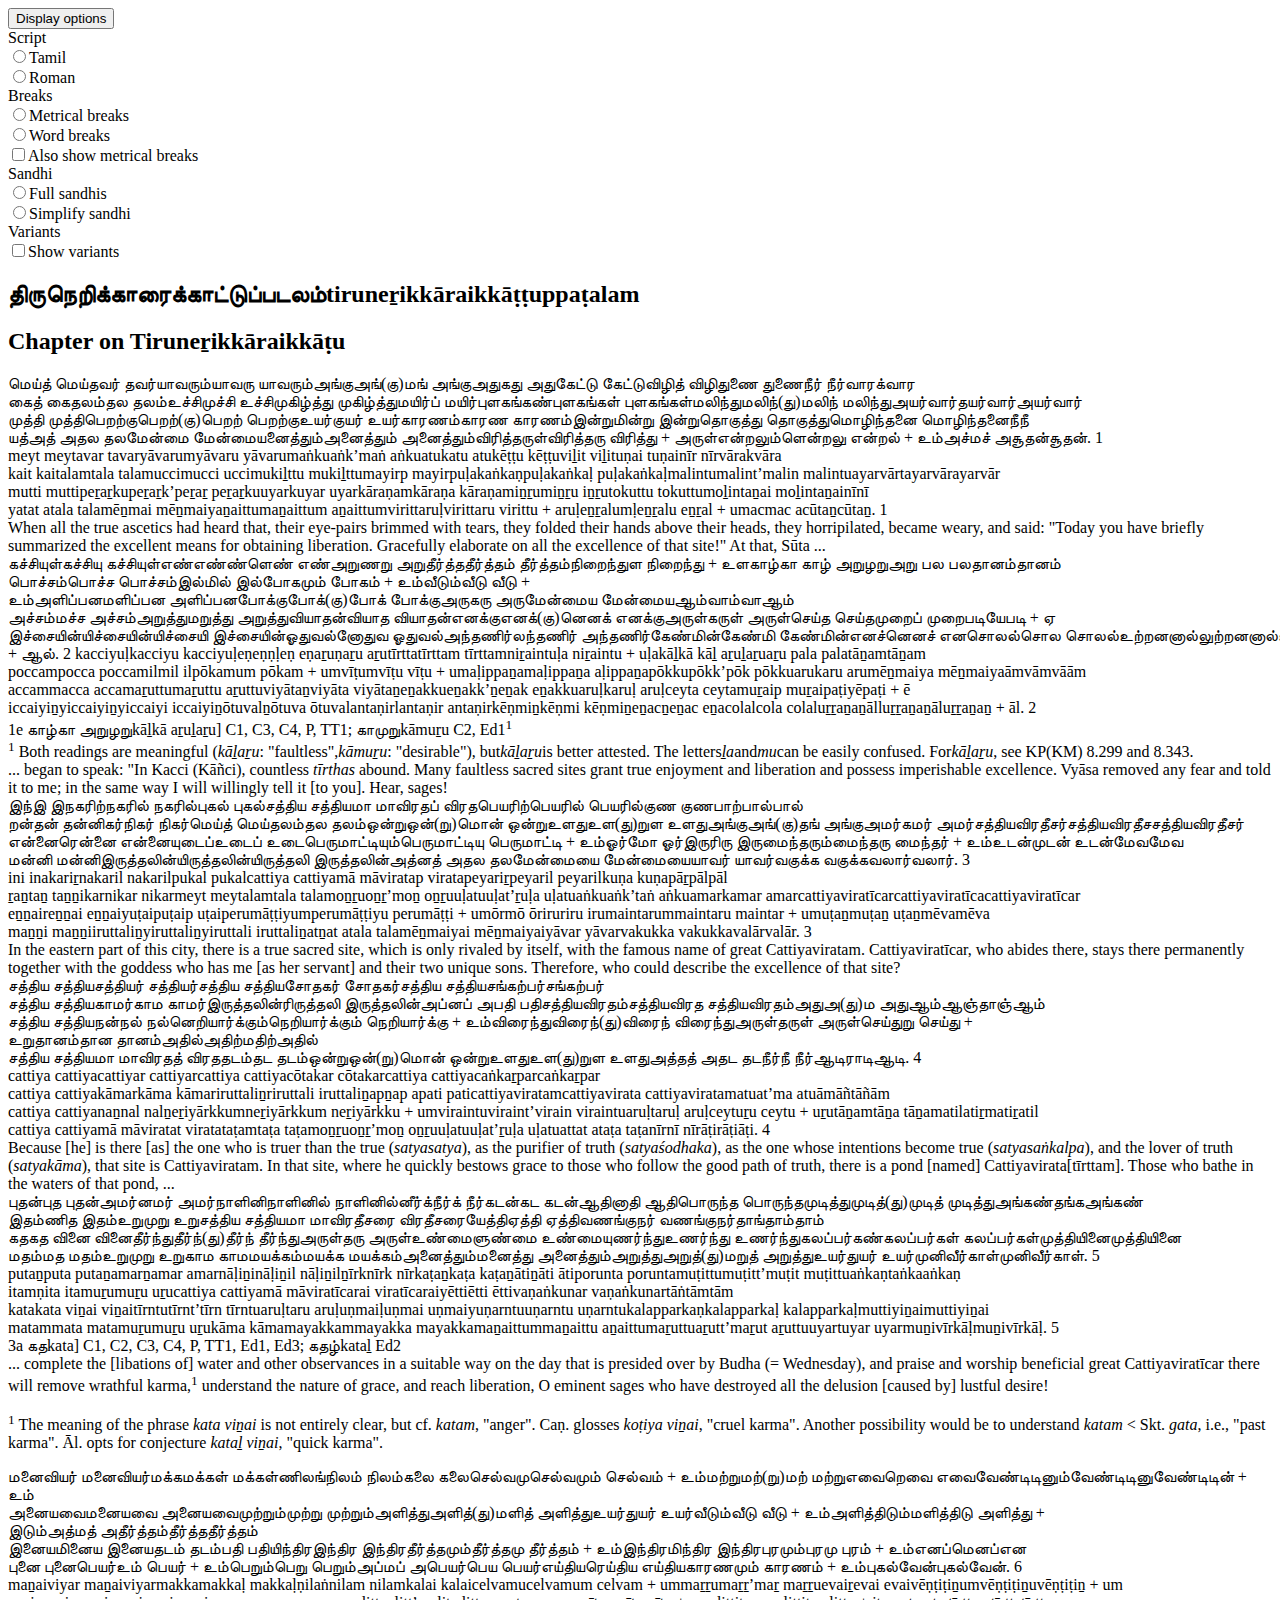
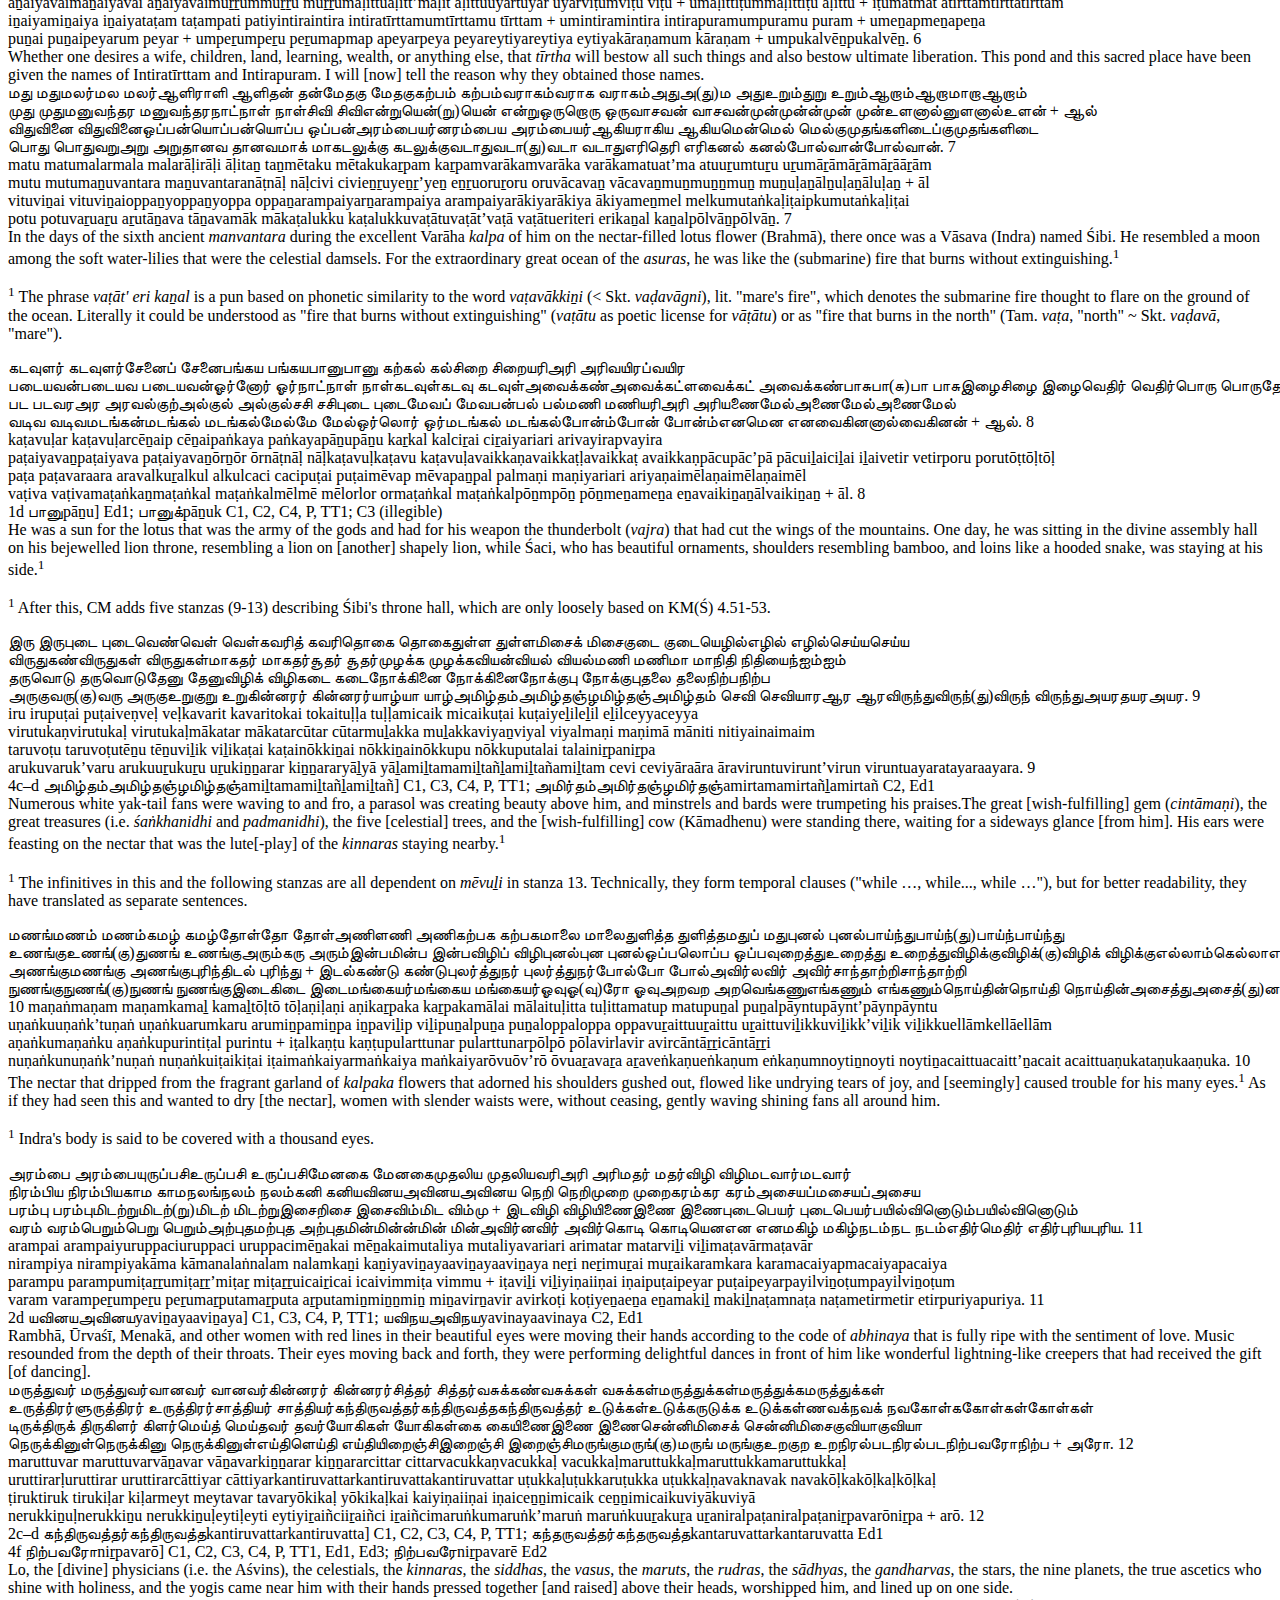
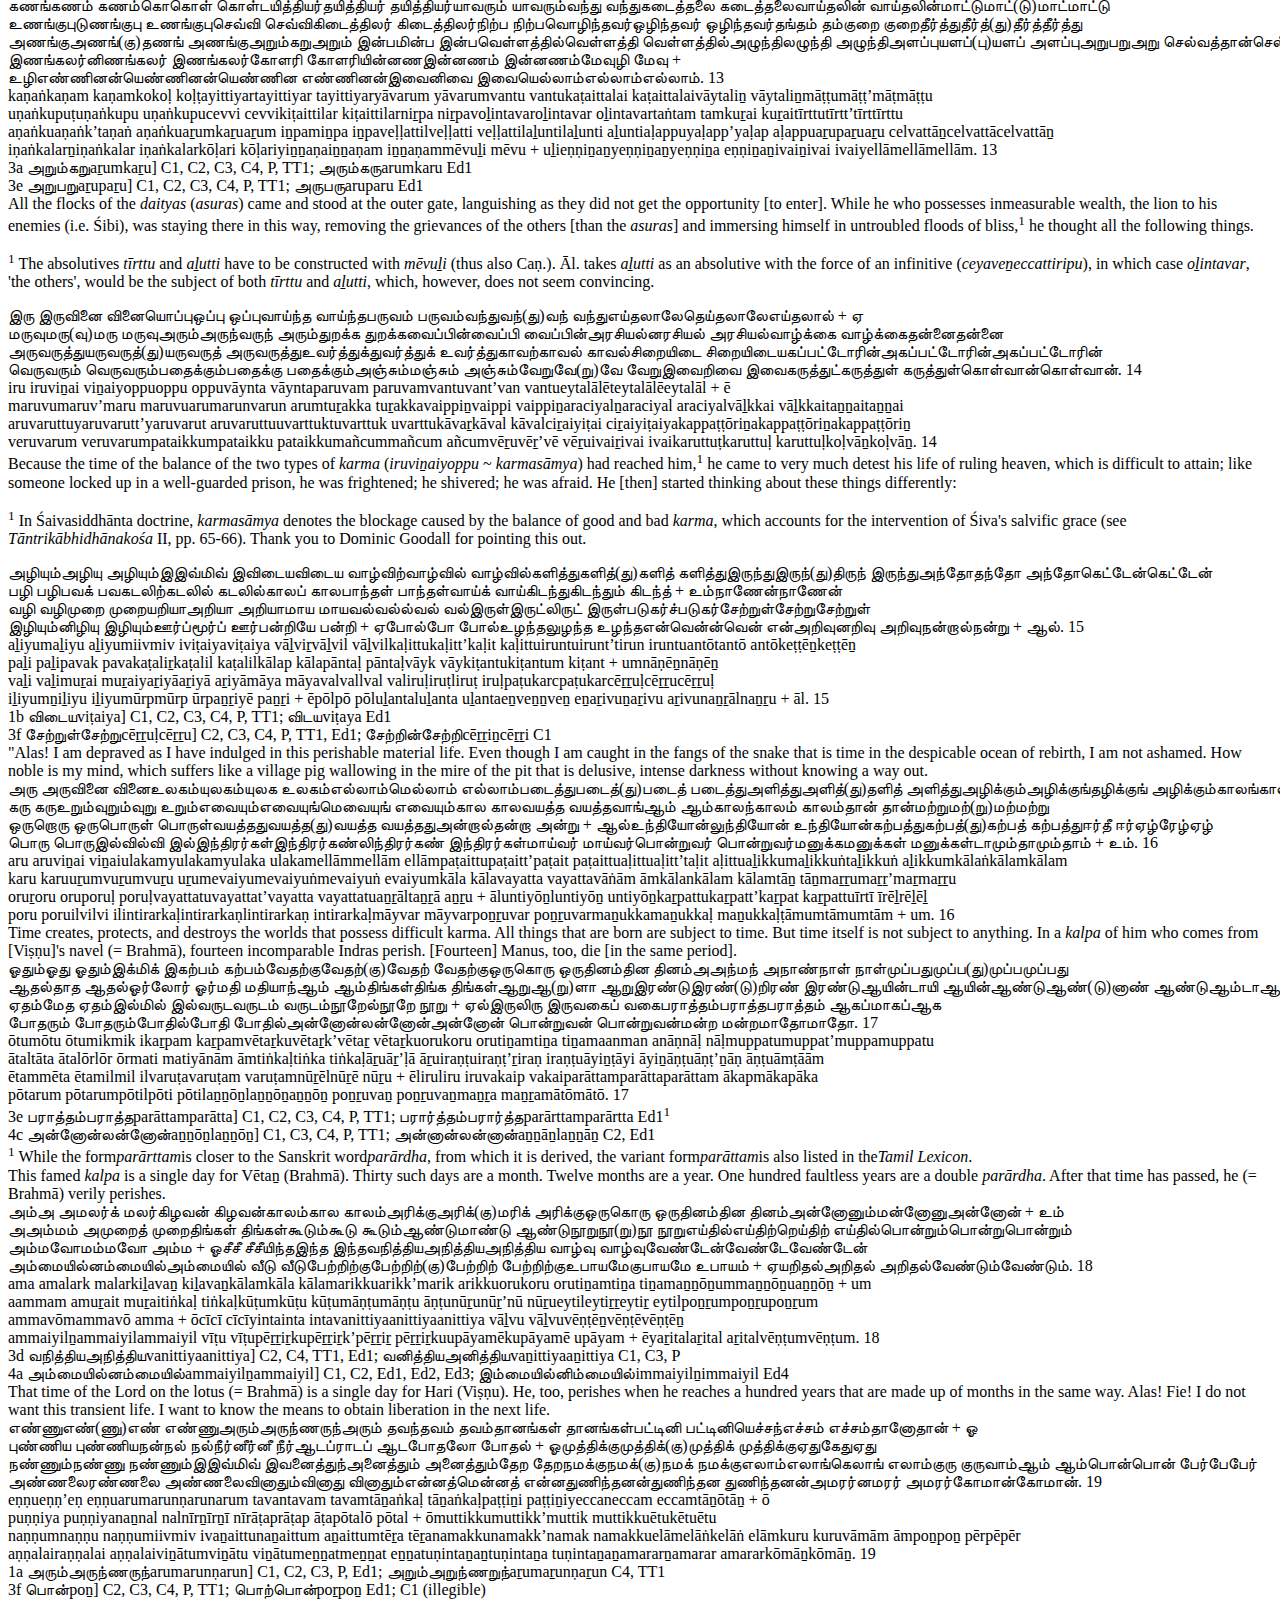
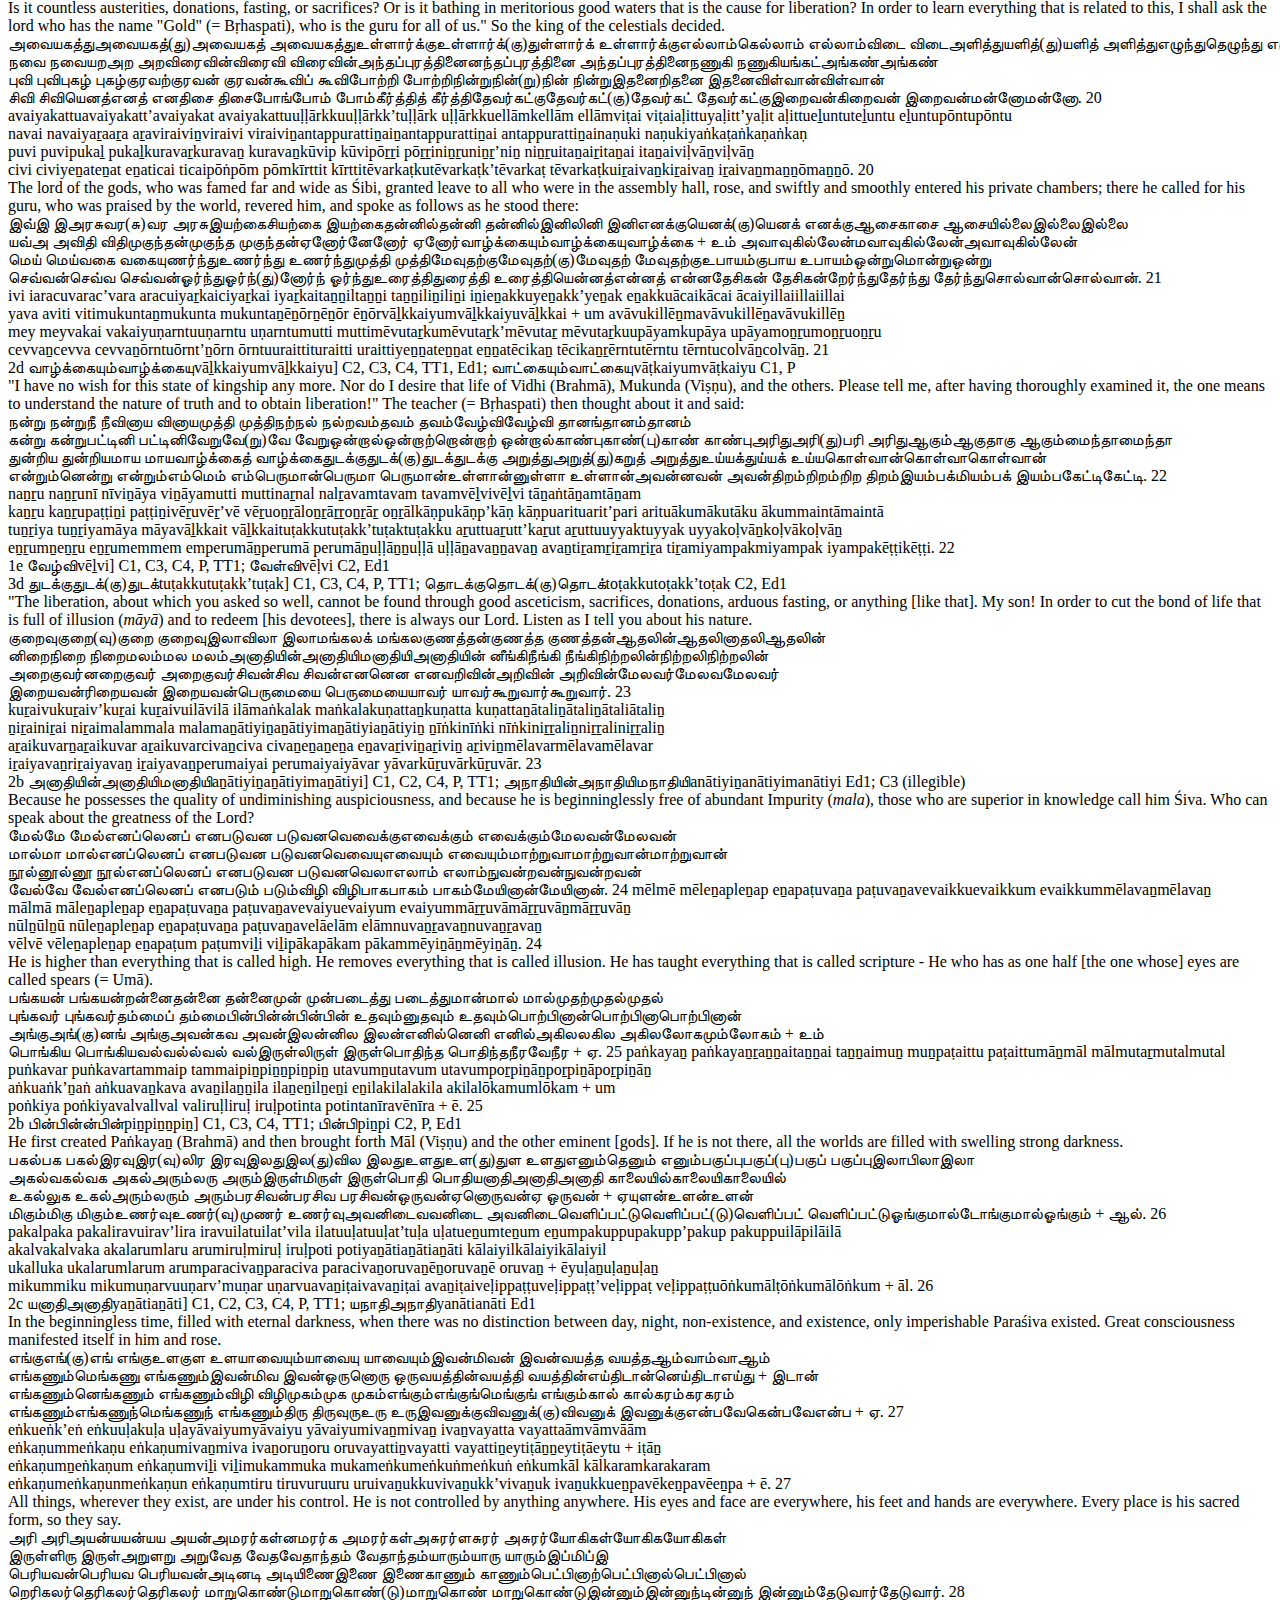
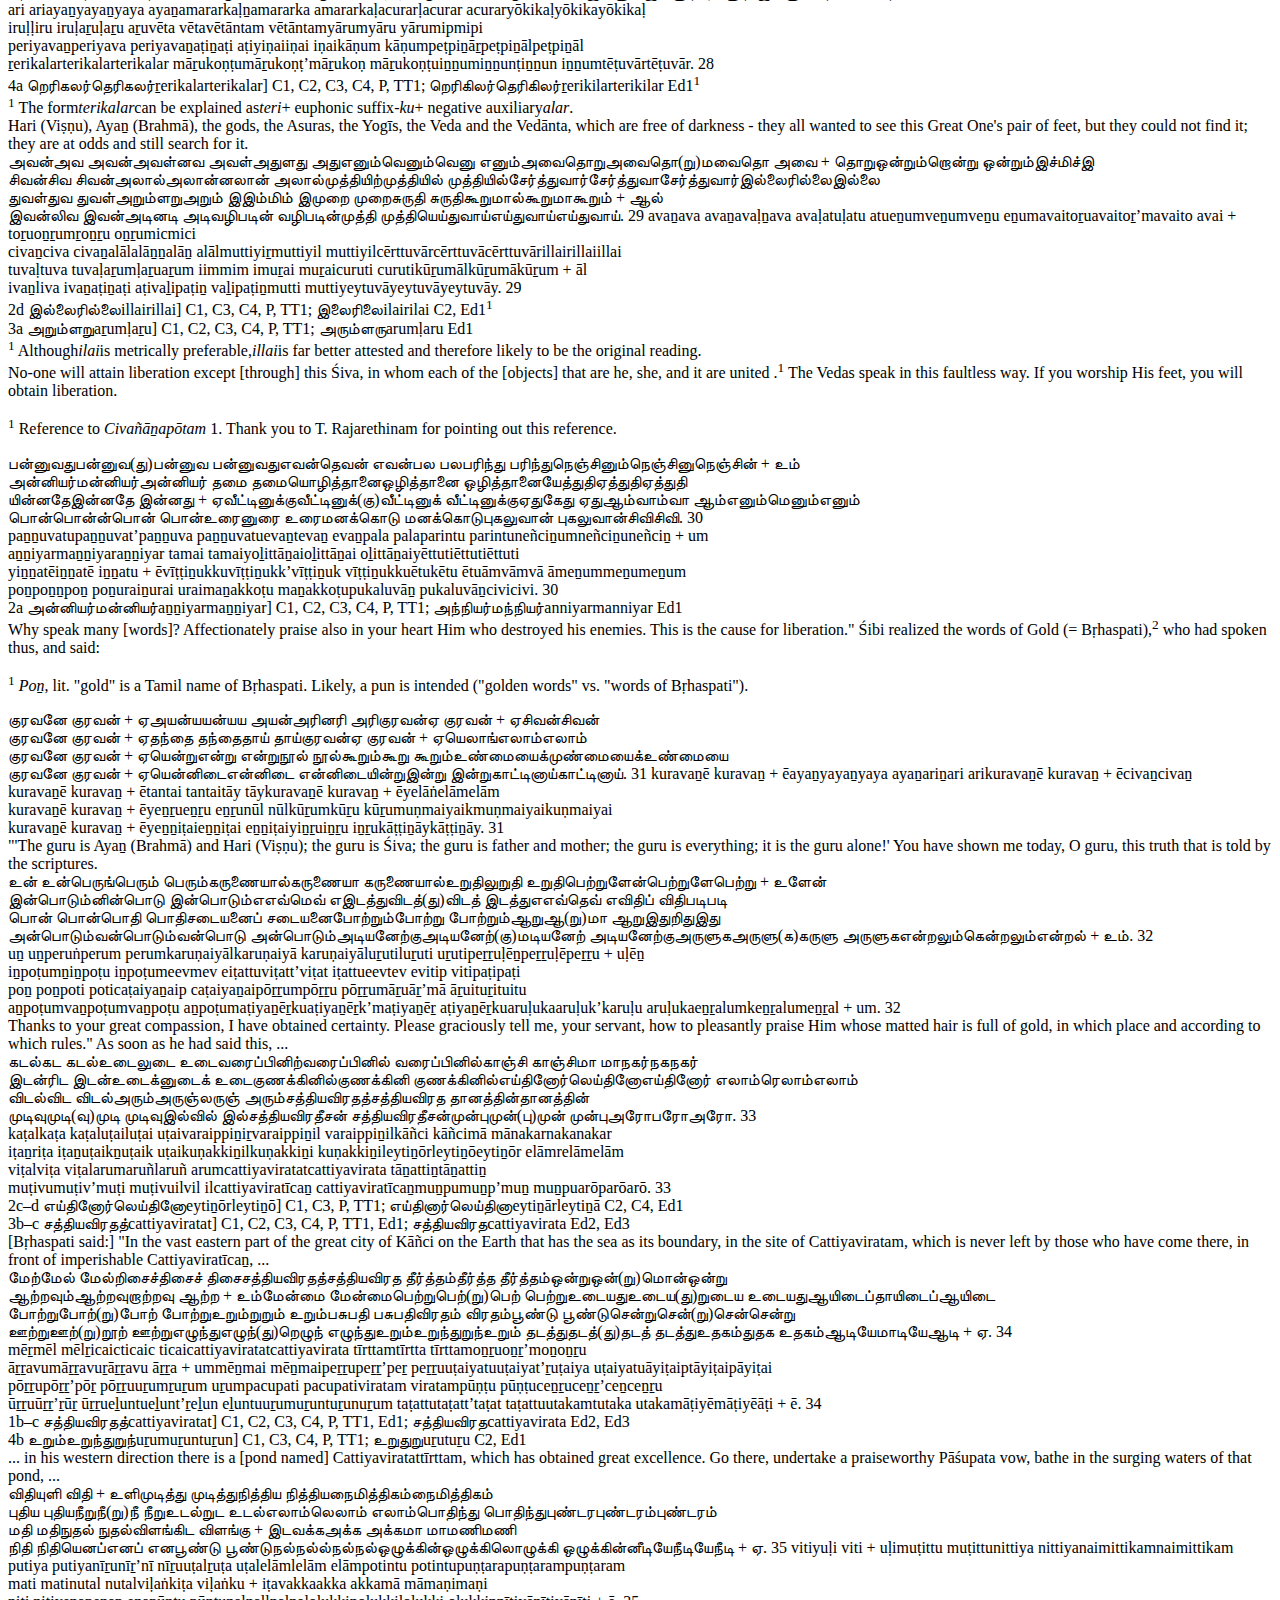
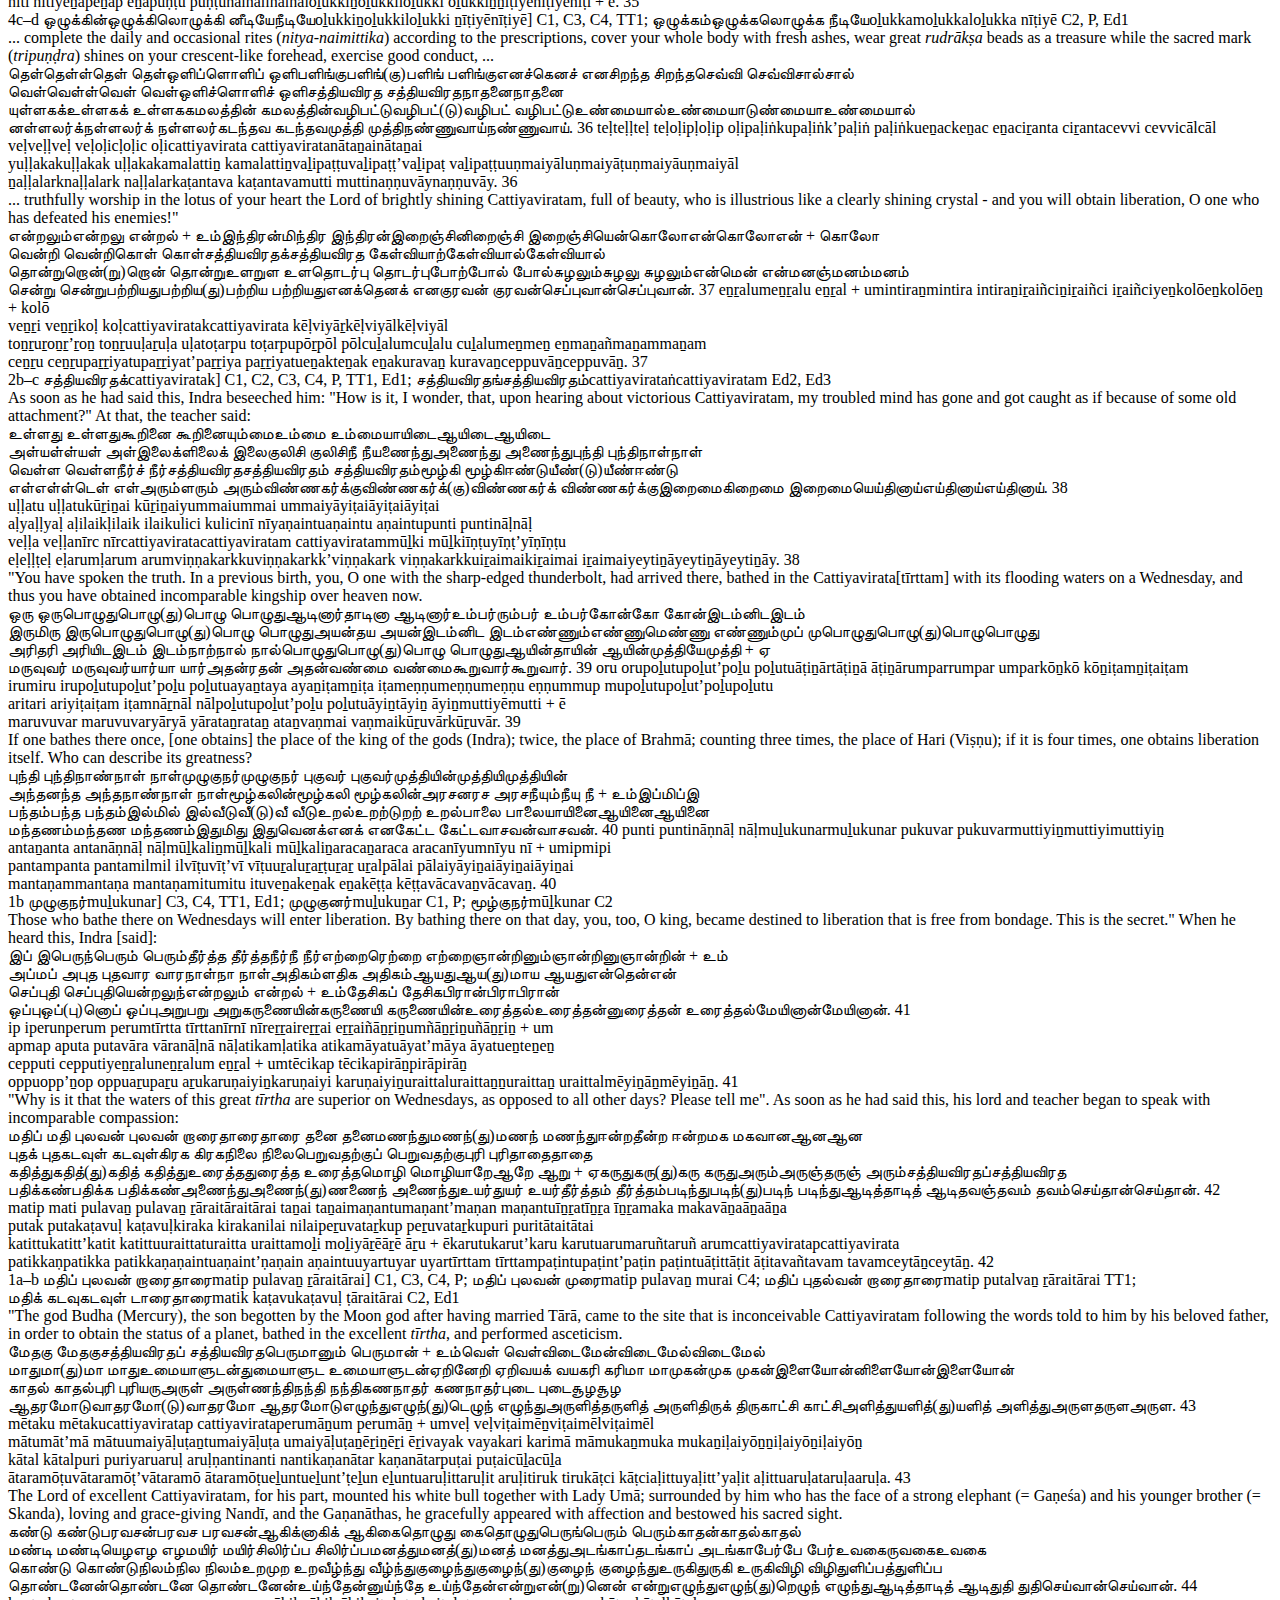
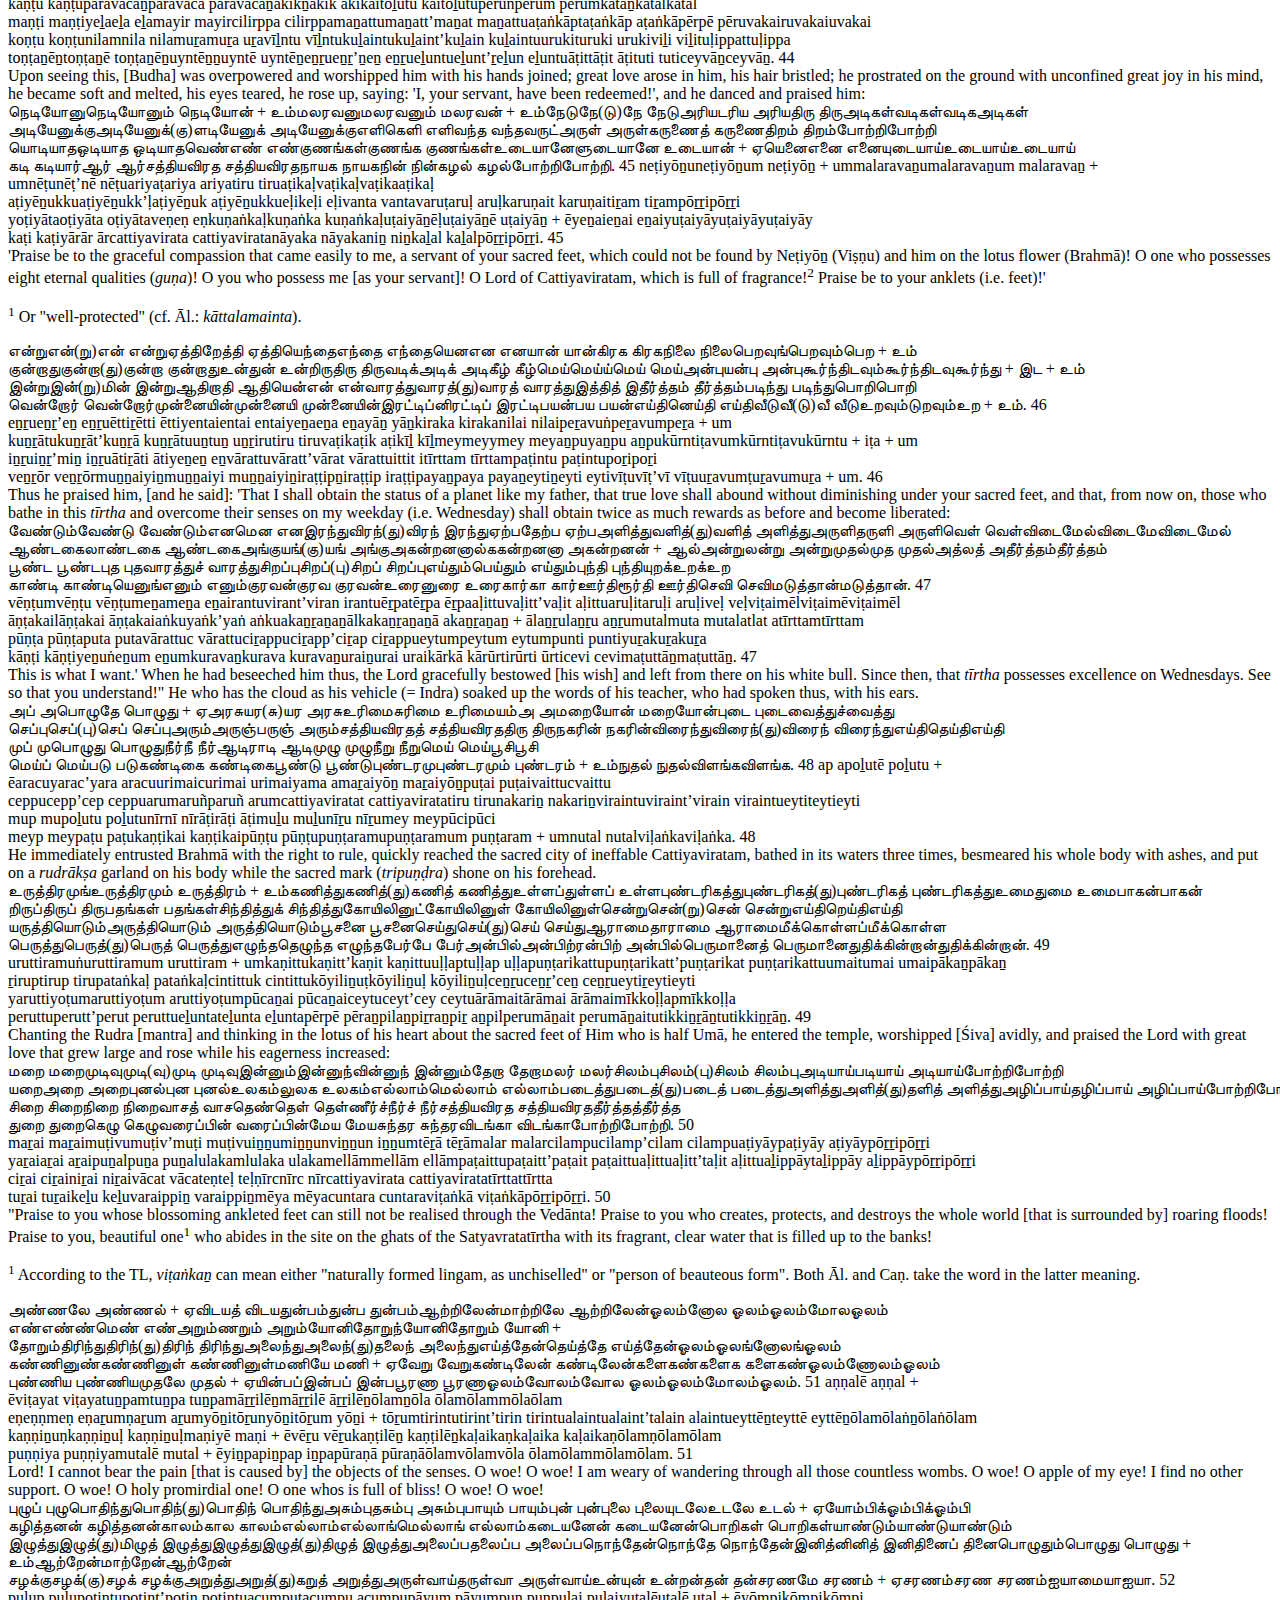
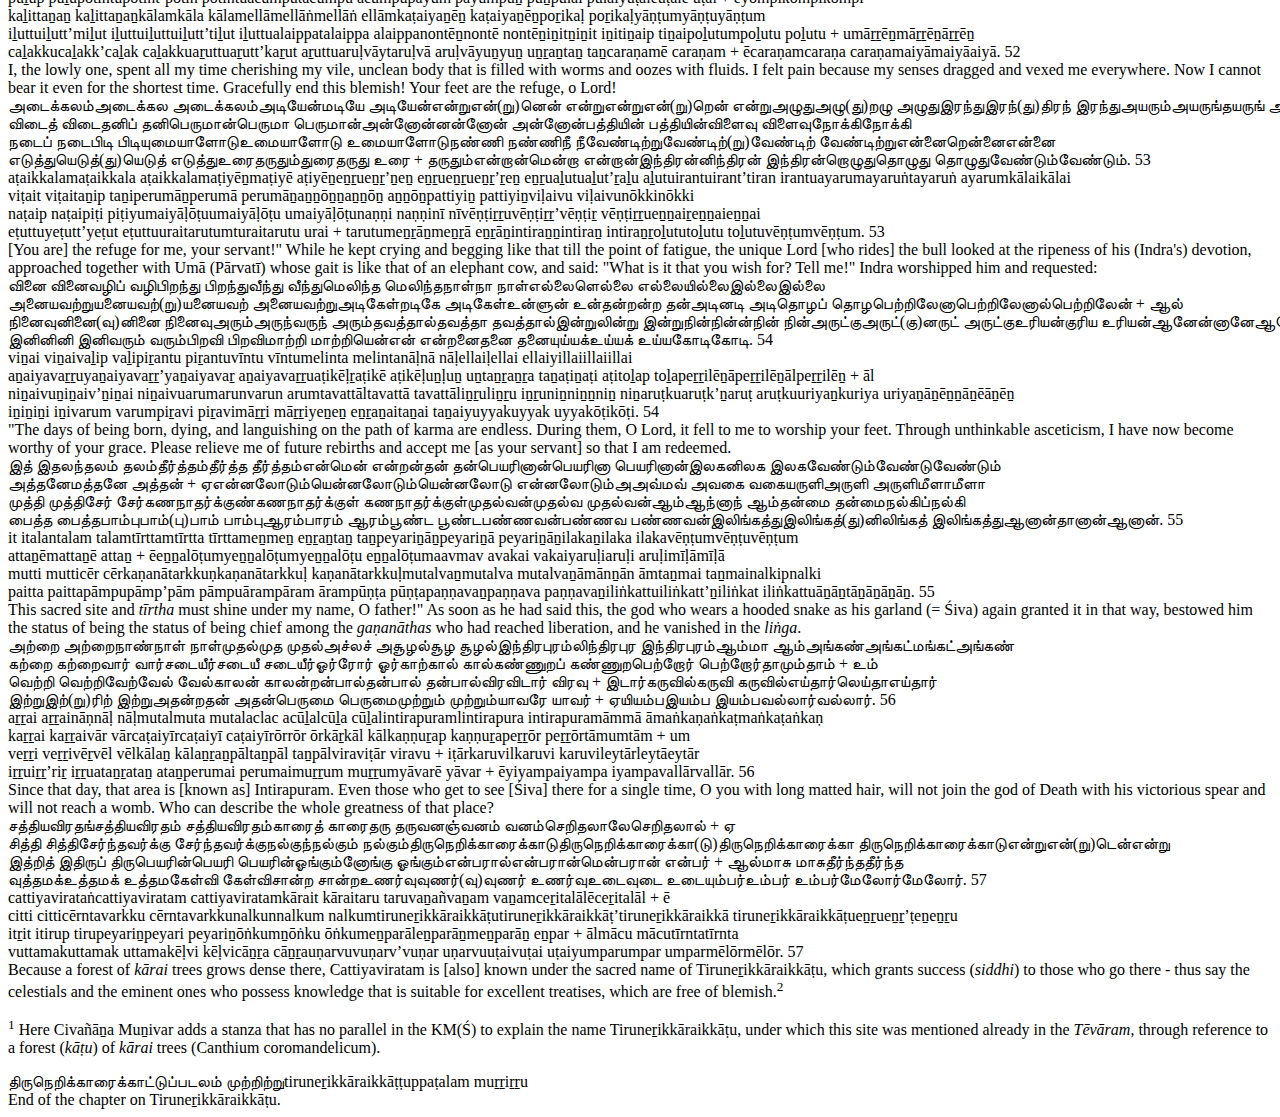
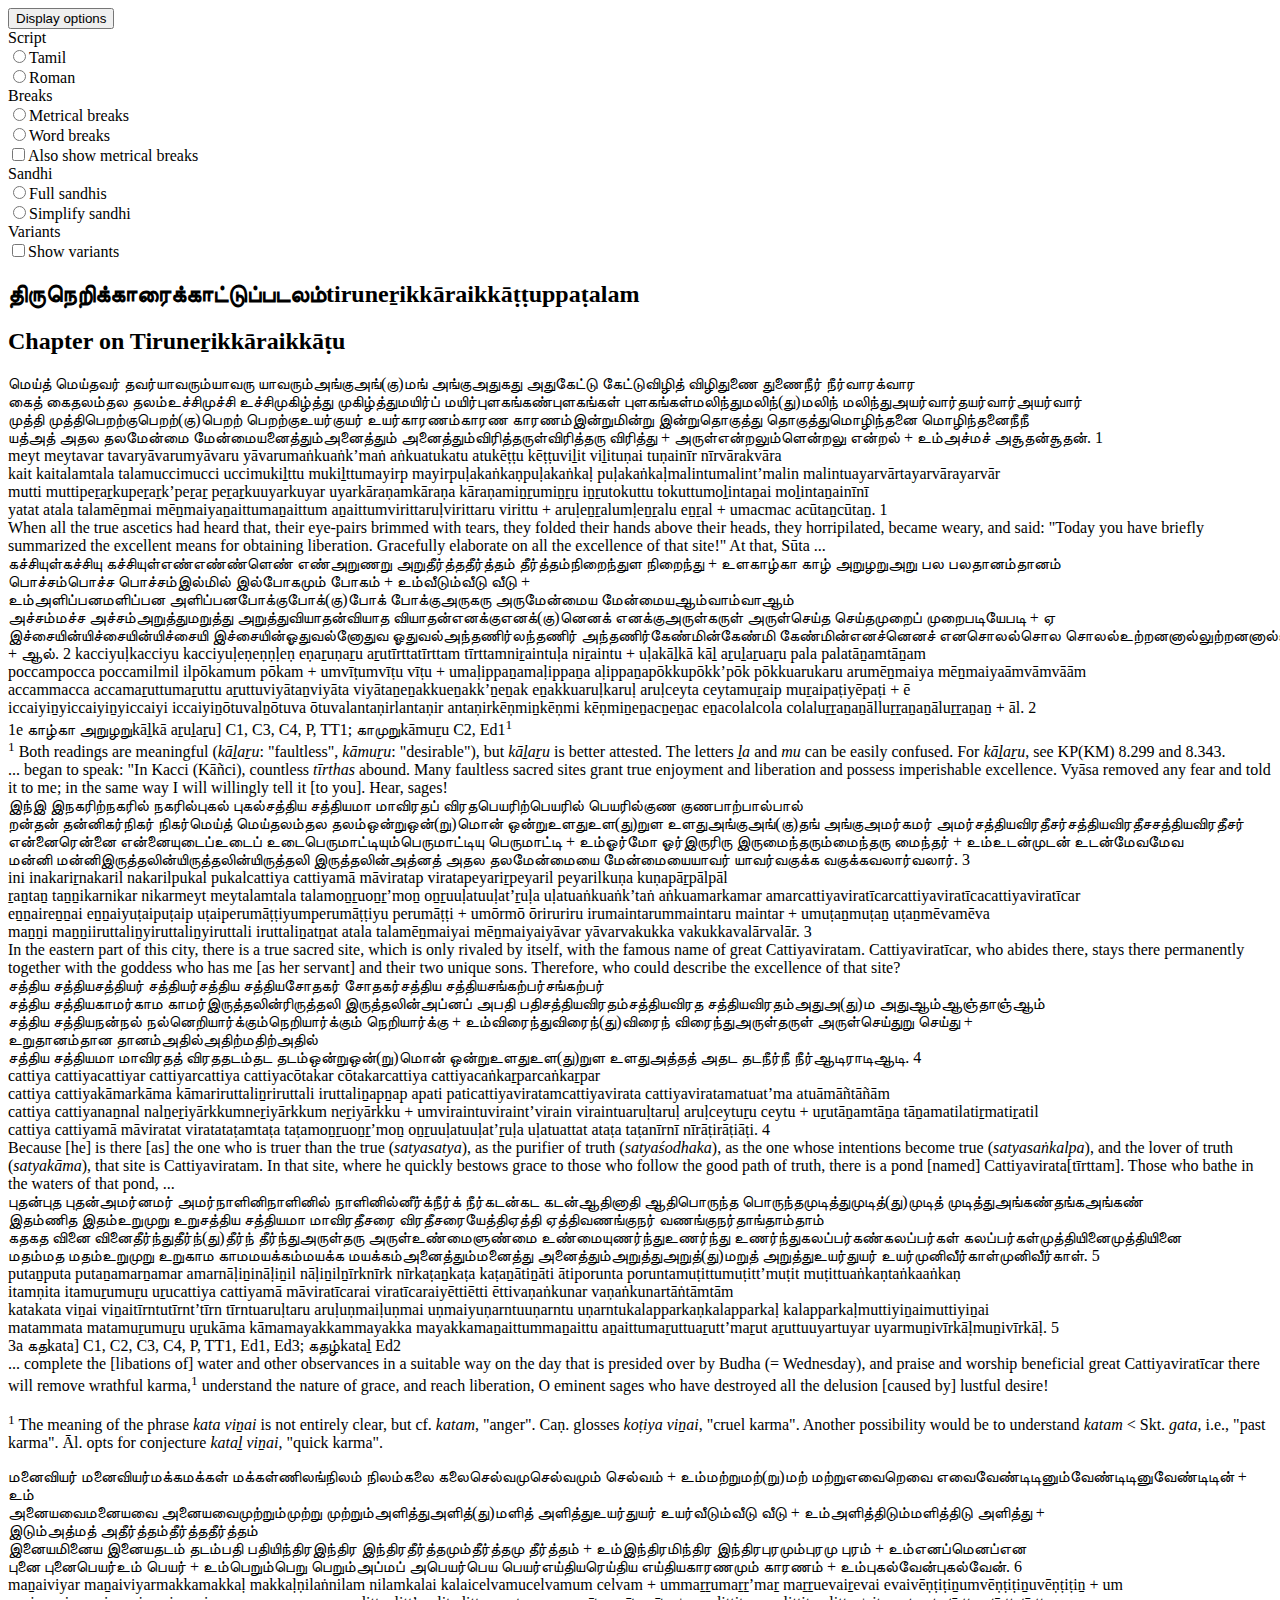
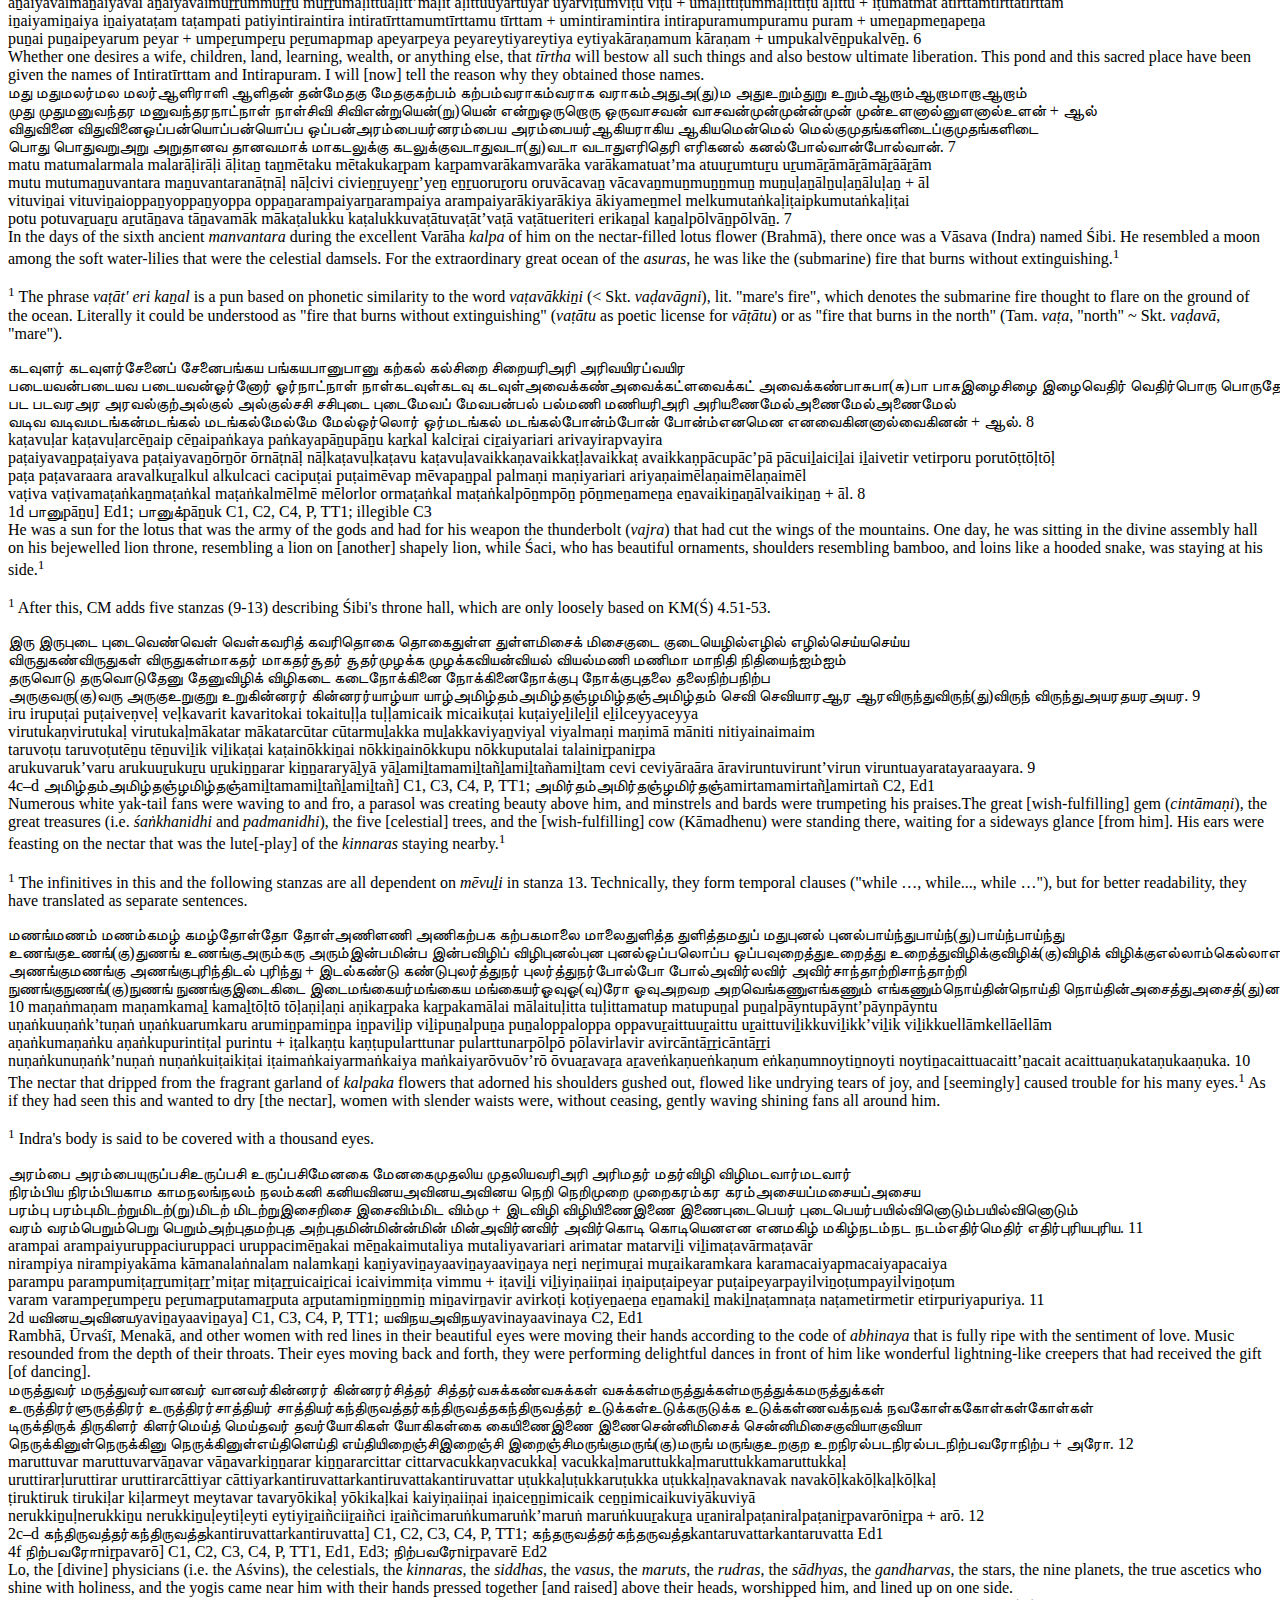
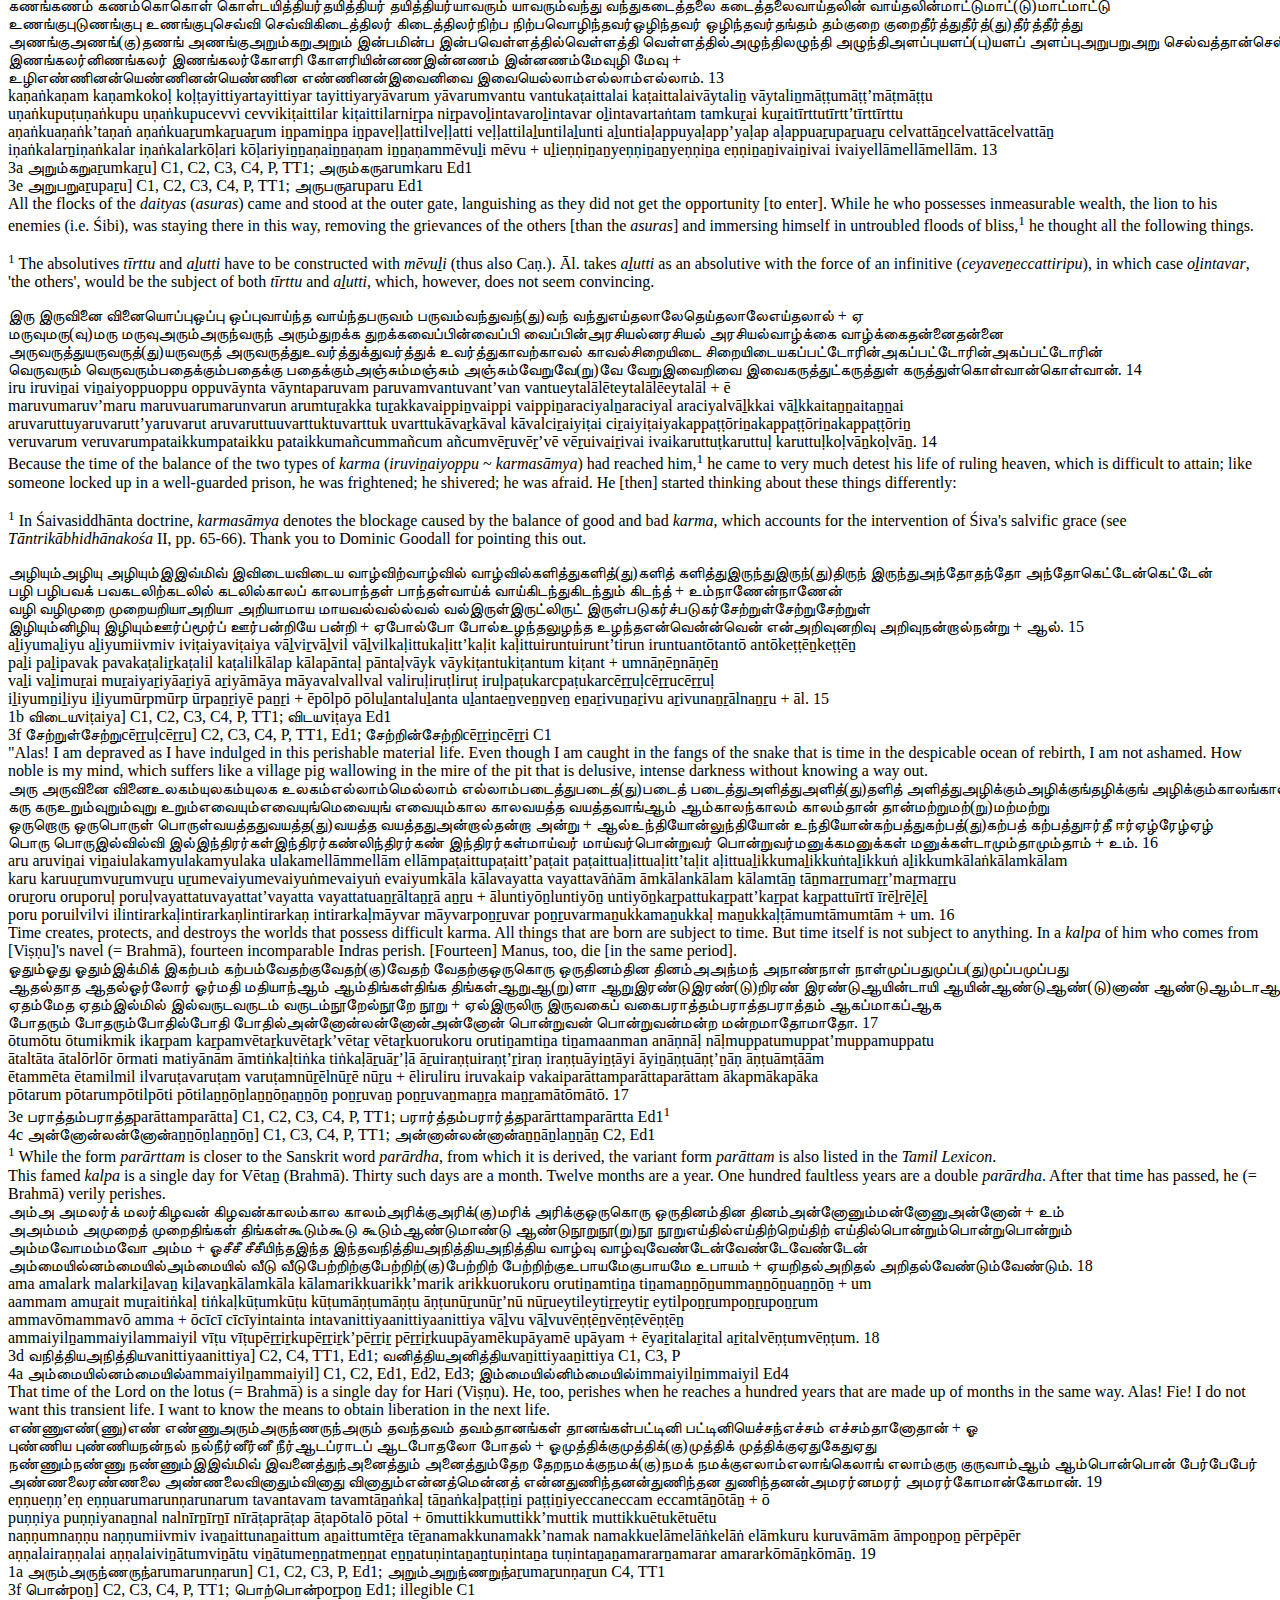
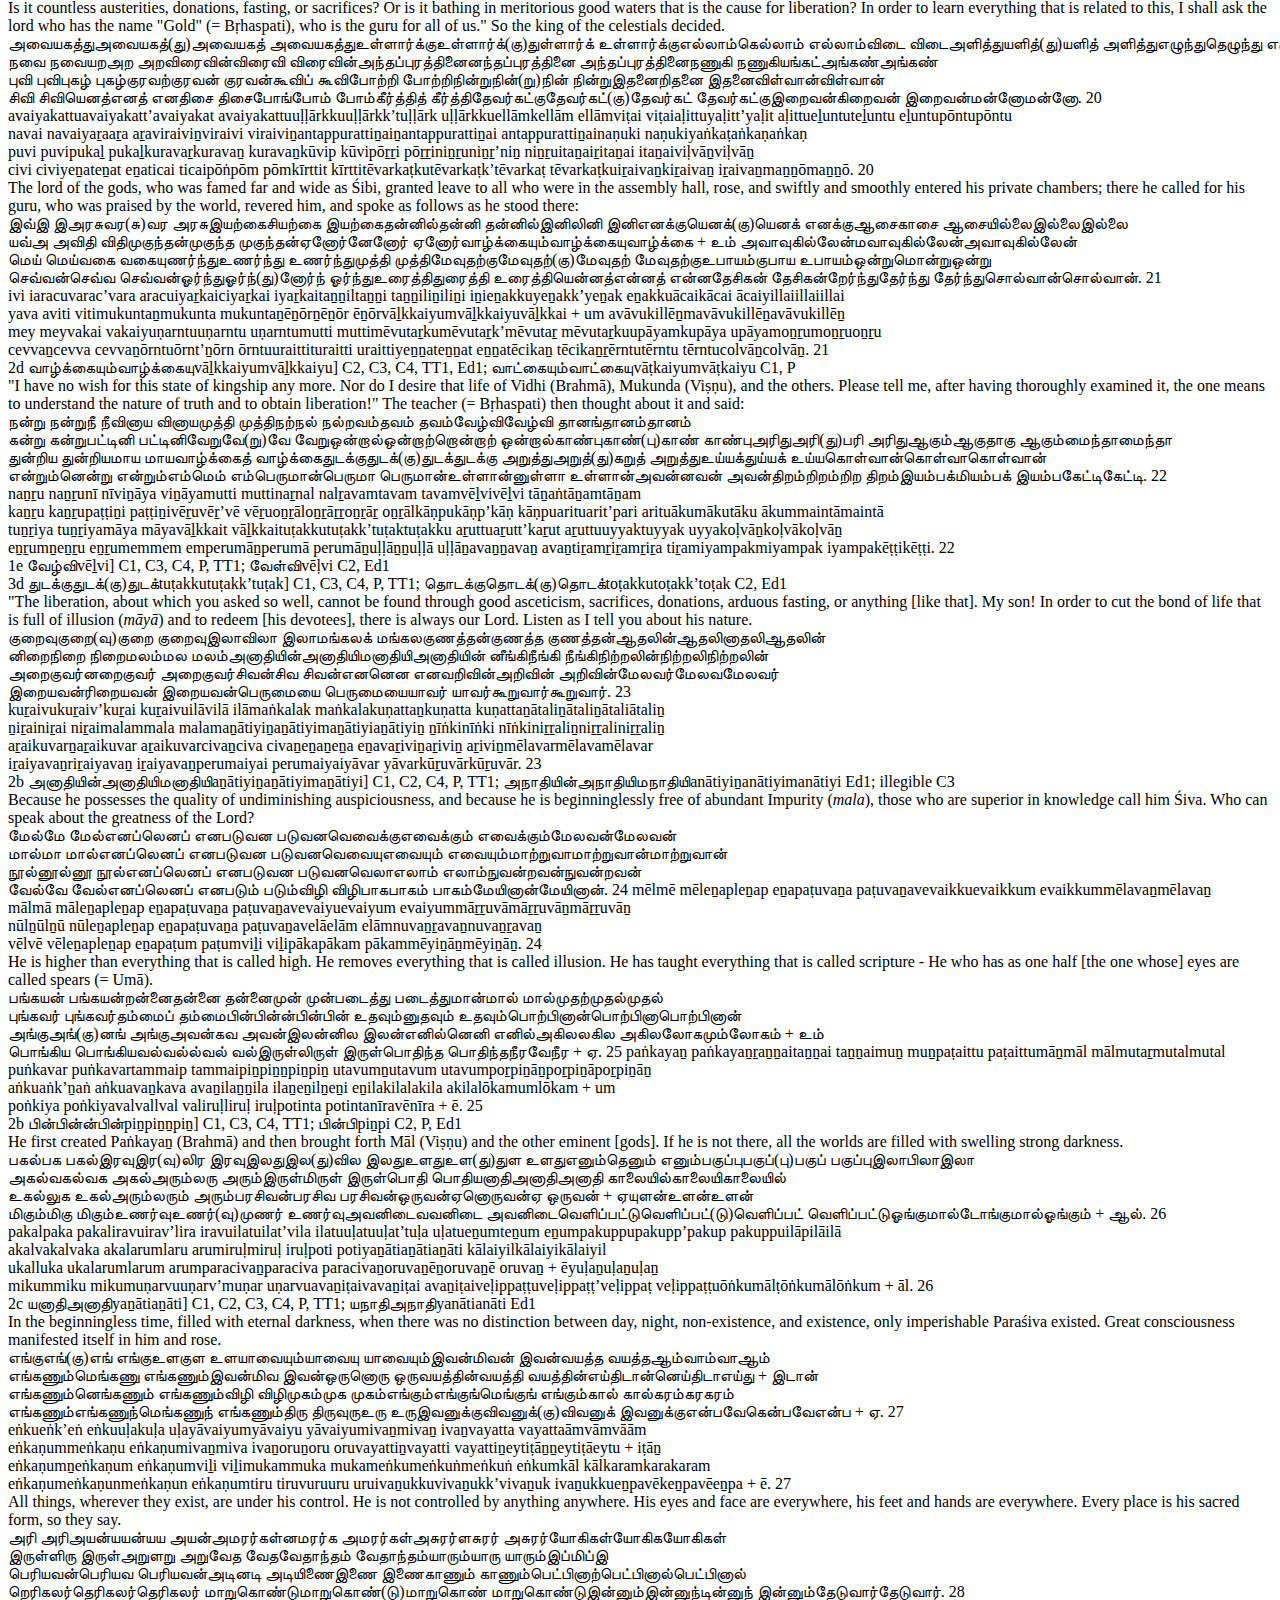
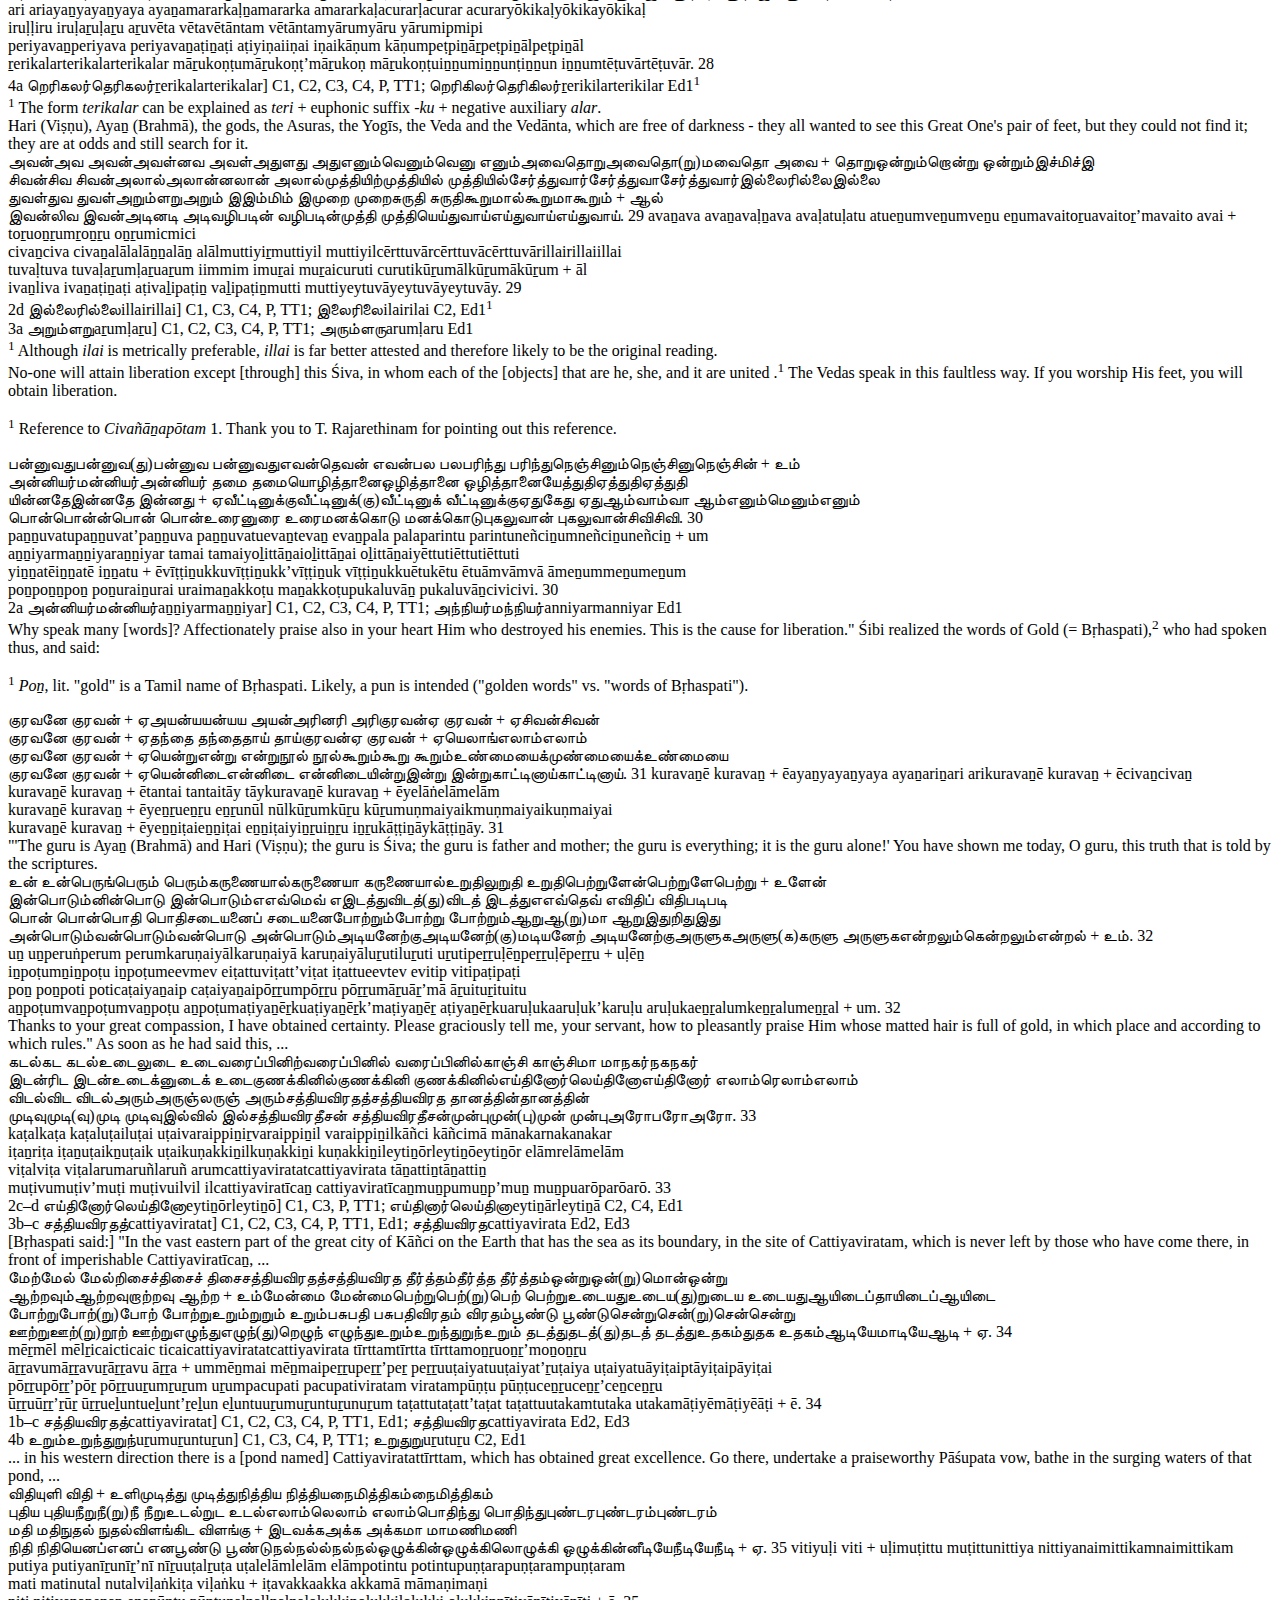
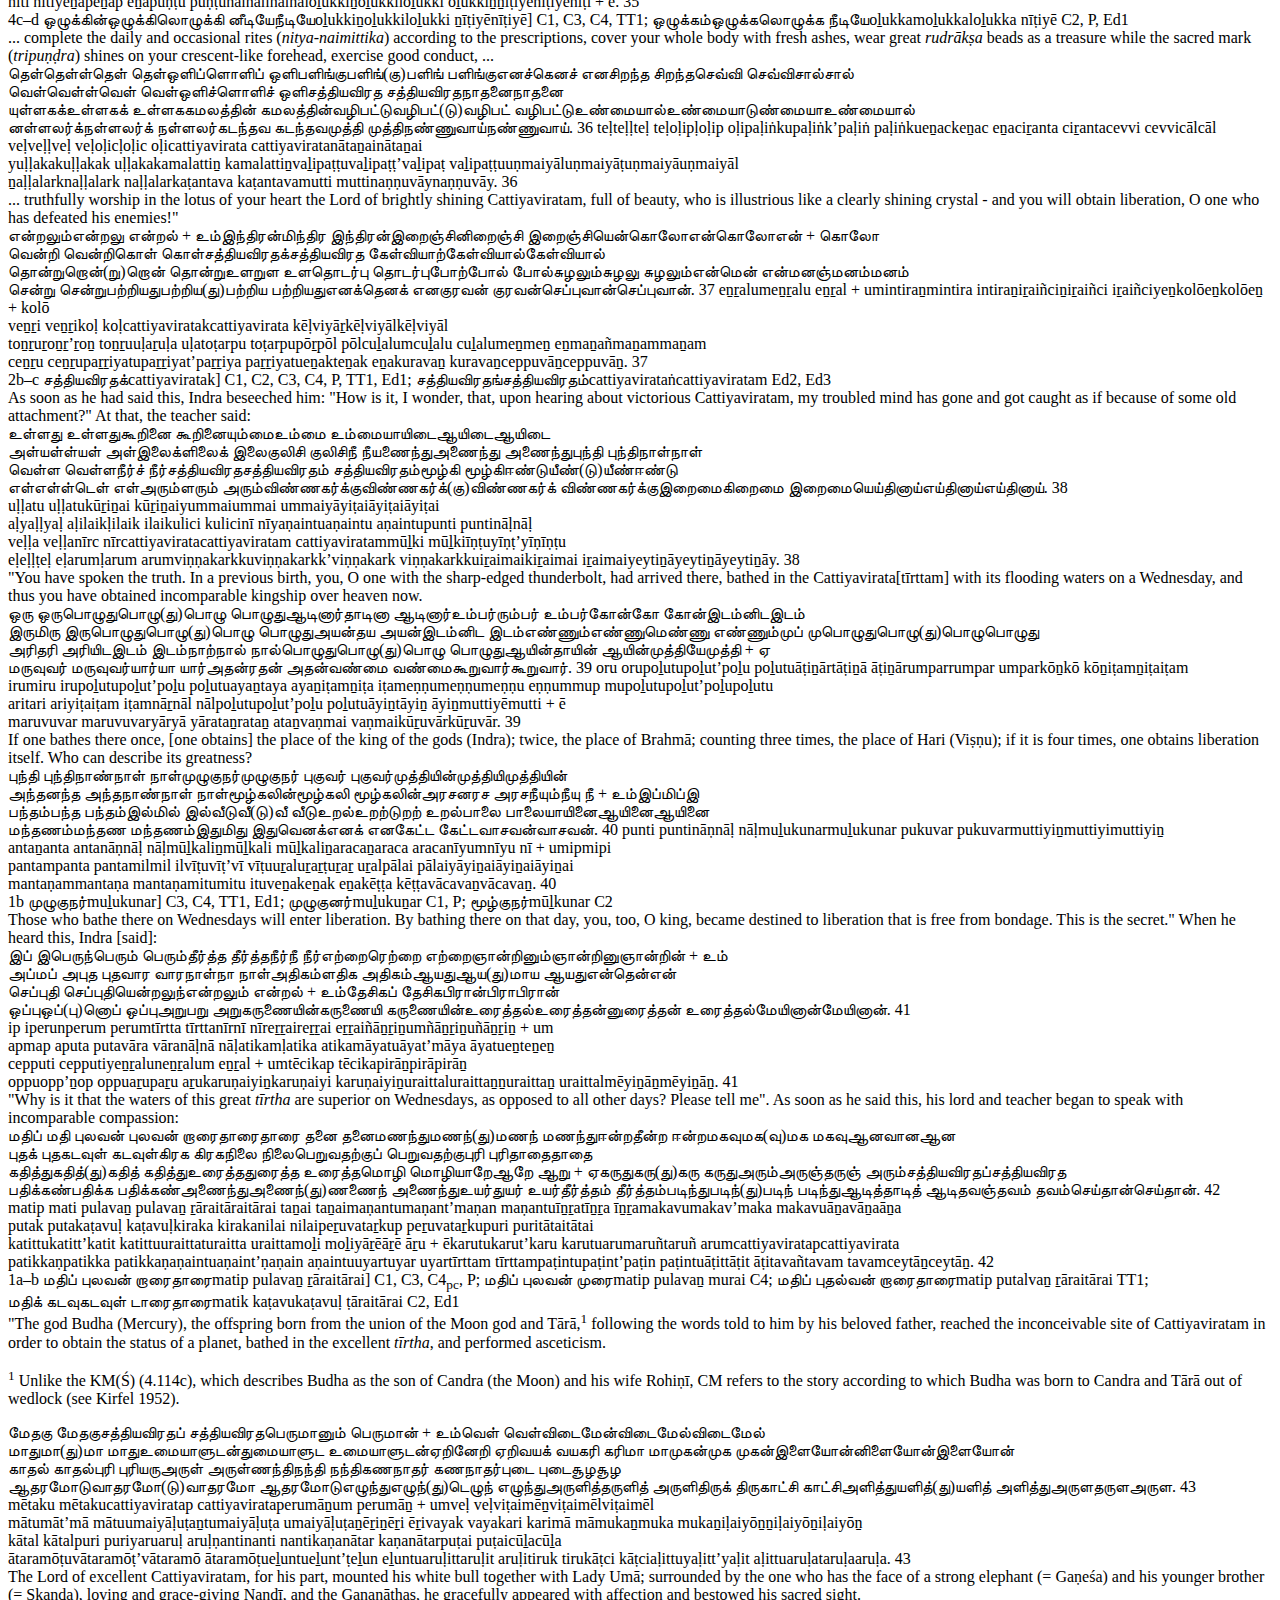
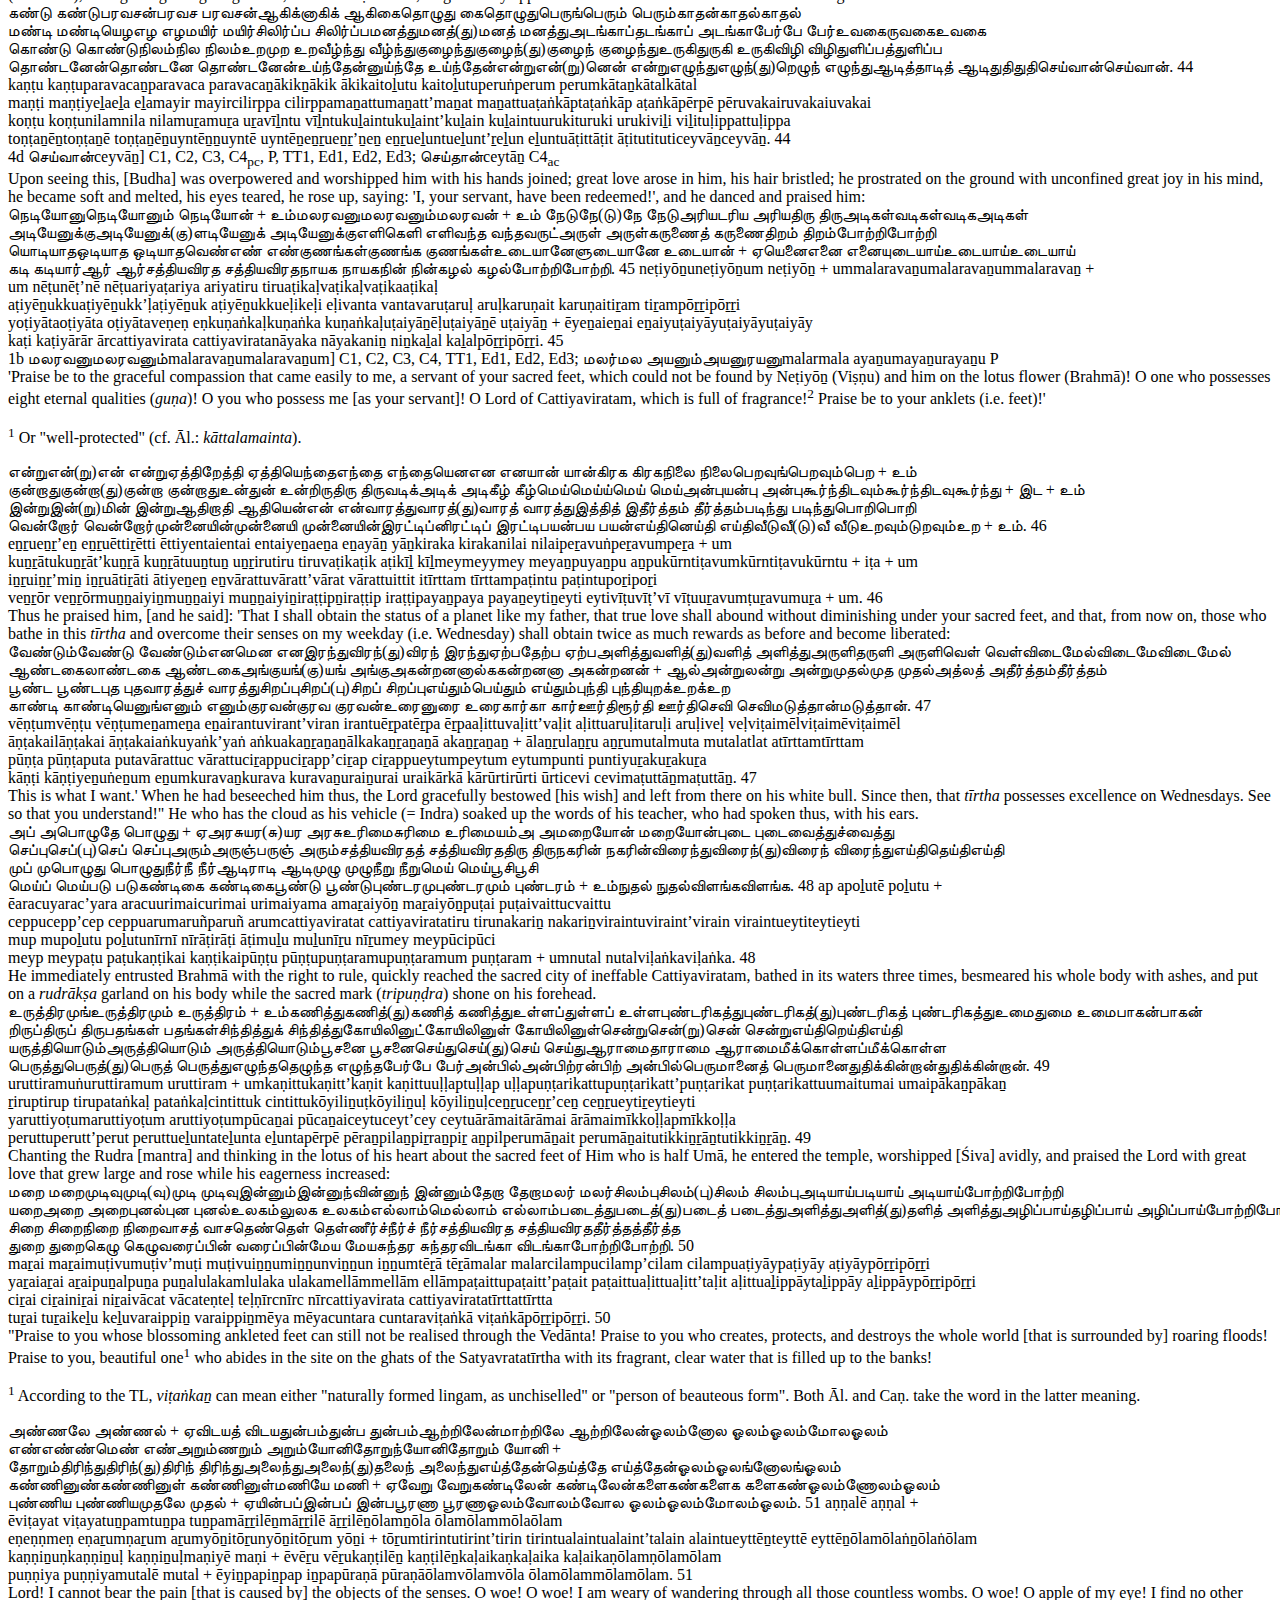
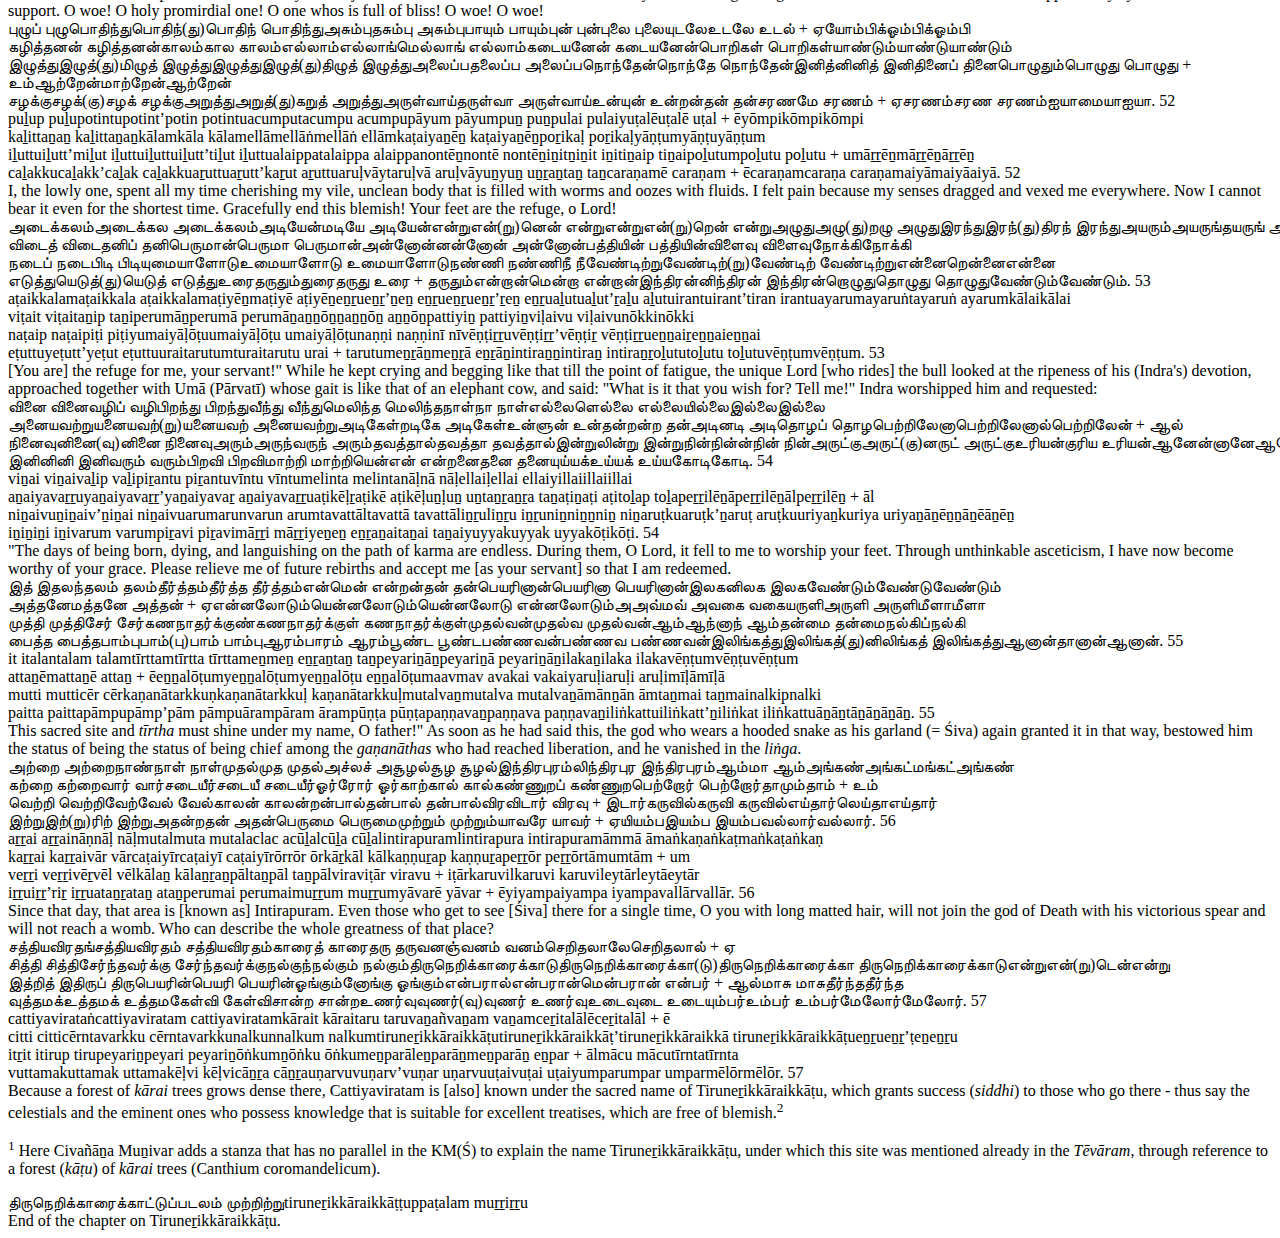
